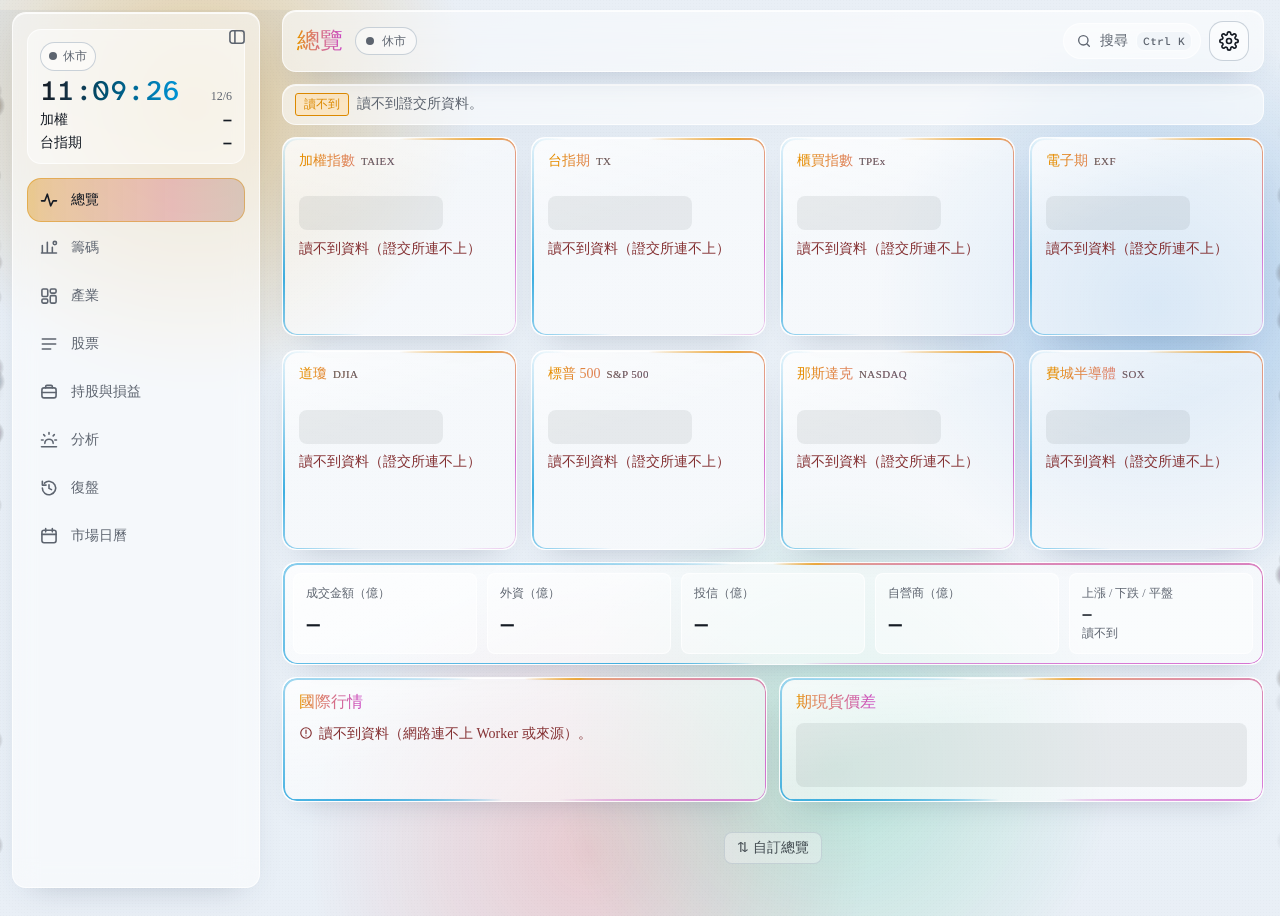
==== index.html @ c8b6bf54 "iPad portrait: section tabs fixed at the bottom at any width (also with the sidebar hidden) Co-Autho" ====
<!doctype html>
<html lang="zh-Hant">
<head>
  <meta charset="utf-8">
  <meta name="viewport" content="width=device-width, initial-scale=1, viewport-fit=cover">
  <meta name="color-scheme" content="dark light">
  <meta name="theme-color" content="#0b0f1a">
  <meta name="apple-mobile-web-app-capable" content="yes">
  <meta name="mobile-web-app-capable" content="yes">
  <meta name="apple-mobile-web-app-title" content="TWstock">
  <meta name="apple-mobile-web-app-status-bar-style" content="default">
  <link rel="manifest" href="./manifest.webmanifest">
  <link rel="apple-touch-icon" href="./assets/apple-touch-icon.png">
  <link rel="icon" type="image/png" href="./assets/icon-192.png">
  <script>
    /* light / dark: the saved choice (or the device setting) is applied before anything paints, so nothing flashes */
    (function () {
      var r = document.documentElement, m = null;
      try { m = localStorage.getItem("twstock-theme"); } catch (e) {}
      if (m !== "light" && m !== "dark") m = null;
      var q = matchMedia("(prefers-color-scheme: light)");
      function eff() { return m || (q.matches ? "light" : "dark"); }
      r.dataset.theme = eff(); r.classList.add("js");
      /* the browser chrome (iPad / iPhone status bar text, address bar) follows this colour: dark text on the light theme, white on the dark one */
      function bar() { var t = document.querySelector('meta[name="theme-color"]'); if (t) t.setAttribute("content", r.dataset.theme === "light" ? "#f1f4fa" : "#0b0f1a"); }
      bar(); new MutationObserver(bar).observe(r, { attributes: true, attributeFilter: ["data-theme"] });
      window.__twTheme = {
        get mode() { return m || "system"; },
        set: function (x) {
          m = x === "light" || x === "dark" ? x : null;
          try { m ? localStorage.setItem("twstock-theme", m) : localStorage.removeItem("twstock-theme"); } catch (e) {}
          r.dataset.theme = eff();
        },
      };
      if (q.addEventListener) q.addEventListener("change", function () { if (!m) r.dataset.theme = eff(); });
    })();
  </script>
  <title>TWstock 台股研究</title>
  <meta name="description" content="台股研究：證交所公開資料的大盤與個股行情、自選股、K 線與指標、新聞與分析團隊。">
  <link rel="preconnect" href="https://fonts.googleapis.com">
  <link rel="preconnect" href="https://fonts.gstatic.com" crossorigin>
  <link href="https://fonts.googleapis.com/css2?family=Atkinson+Hyperlegible+Mono:wght@400;500&display=swap" rel="stylesheet">
  <!-- the same fonts as EZexams (self-hosted there, same site): Source Serif 4 for English, LXGW WenKai TC (霞鶩文楷) for Chinese -->
  <link rel="stylesheet" href="https://si70531.github.io/EZexams/assets/fonts/fonts.css">
  <link rel="stylesheet" href="./assets/app.css?v=503f04e0a8">
</head>
<body>
<script src="./assets/twset.js?v=503f04e0a8"></script>
<script src="./assets/twintro.js?v=503f04e0a8"></script>
<div class="aurora" aria-hidden="true"><i class="a1"></i><i class="a2"></i><i class="a3"></i><i class="a4"></i></div>

<!-- the page -->
<div class="app" id="app">
  <header>
    <h1>TWstock 台股研究</h1>
  </header>
  <main class="dashmain">
    <section class="dash" id="dash" aria-label="大盤儀表板">
      <div class="dash-note"><b>載入中</b>正在讀取證交所公開資料…</div>
      <div class="dtabs" role="tablist" aria-label="儀表板分頁">
        <i class="pill"></i>
        <button type="button" role="tab" data-p="dpOverview" aria-selected="true">總覽</button>
        <button type="button" role="tab" data-p="dpChip" aria-selected="false">籌碼</button>
        <button type="button" role="tab" data-p="dpInd" aria-selected="false">產業</button>
        <button type="button" role="tab" data-p="dpList" aria-selected="false">股票</button>
        <button type="button" role="tab" data-p="dpHold" aria-selected="false">持股與損益</button>
        <button type="button" role="tab" data-p="dpPre" aria-selected="false">分析</button>
        <button type="button" role="tab" data-p="dpRev" aria-selected="false">復盤</button>
        <button type="button" role="tab" data-p="dpCal" aria-selected="false">市場日曆</button>
        <button type="button" role="tab" data-p="dpStock" aria-selected="false" hidden data-under="dpList">個股分析</button>
      </div>
      <div class="dpanels">
        <div class="dpanel" id="dpOverview" role="tabpanel"></div>
        <div class="dpanel" id="dpPre" role="tabpanel"></div>
        <div class="dpanel" id="dpList" role="tabpanel"></div>
        <div class="dpanel" id="dpHold" role="tabpanel"></div>
        <div class="dpanel" id="dpCal" role="tabpanel"></div>
        <div class="dpanel" id="dpChip" role="tabpanel"></div>
        <div class="dpanel" id="dpInd" role="tabpanel"></div>
        <div class="dpanel" id="dpRev" role="tabpanel"></div>
        <div class="dpanel" id="dpWatch" role="tabpanel"></div>
        <div class="dpanel" id="dpStock" role="tabpanel"></div>
      </div>
    </section>
  </main>
</div>

<script src="./assets/app.js?v=503f04e0a8"></script>
</body>
</html>
---- assets/app.css ----
:root{color-scheme:dark;--r-sm: 8px;--r-md: 14px;--r-pill: 999px;--r-mark: 3px;--sh-1: 0 14px 32px -18px rgb(0 0 0 / .55);--sh-2: 0 28px 64px -22px rgb(0 0 0 / .65);--space-3xs: 2px;--space-2xs: 4px;--space-xs: 8px;--space-sm: 12px;--space-md: 16px;--space-lg: 24px;--space-xl: 40px;--space-2xl: 64px;--space-3xl: 96px;--space-4xl: 144px;--text-2xs: .6875rem;--text-xs: .75rem;--text-sm: .875rem;--text-md: 1rem;--text-lg: 1.1875rem;--text-xl: 1.4375rem;--text-2xl: 1.75rem;--text-3xl: 1.75rem;--text-display-s: 1.44rem;--text-display: 1.728rem;--text-section: 1.2rem;--text-title: 1rem;--text-lead: 1rem;--ease-out: cubic-bezier(.16, 1, .3, 1);--ease-in: cubic-bezier(.7, 0, .84, 0);--ease-in-out: cubic-bezier(.65, 0, .35, 1);--dur-micro: .12s;--dur-short: .22s;--dur-long: .42s;--color-error: oklch(72% .15 27);--color-success: oklch(76% .13 150);--container: 1320px;--gutter: 24px;--gap-columns: 32px;--section-gap-s: 120px;--section-gap: 144px;--section-gap-l: 176px;--z-base: 1;--z-raised: 10;--z-dropdown: 100;--z-sticky: 200;--z-sticky-nav: 300;--z-modal: 400;--z-toast: 500;--z-tooltip: 600;--color-paper: oklch(17% .008 250);--color-paper-2: oklch(21% .009 250);--color-paper-3: oklch(13.5% .007 250);--color-ink: oklch(95% .005 250);--color-ink-2: oklch(83% .008 250);--color-muted: oklch(71% .01 250);--color-rule: oklch(31% .01 250);--color-rule-2: oklch(42% .012 250);--color-accent: oklch(82% .15 80);--color-accent-ink: oklch(18% .04 75);--color-accent-soft: oklch(29% .05 80);--color-focus: oklch(82% .15 80);--color-field: oklch(58% .012 250);--color-up: oklch(72% .17 25);--color-down: oklch(76% .15 150);--color-cool: oklch(77% .12 245);--color-cool-soft: oklch(29% .05 245);--color-ok: oklch(76% .15 150);--color-ok-soft: oklch(24.5% .03 150);--color-bad: oklch(70% .17 25);--color-bad-soft: oklch(24.5% .035 25);--font-display: "Host Grotesk", "Noto Sans TC", "PingFang TC", "Microsoft JhengHei", ui-sans-serif, system-ui, sans-serif;--font-body: var(--font-display);--font-outlier: "Atkinson Hyperlegible Mono", "Noto Sans TC", "PingFang TC", "Microsoft JhengHei", ui-monospace, monospace;--radius-card: var(--r-md);--radius-pill: var(--r-sm);--rule-hair: 1px;--shadow-card: none;--tracking-display: -.03em;--display-weight: 500}*,*:before,*:after{box-sizing:border-box}html,body{overflow-x:clip}html{scrollbar-color:var(--color-muted) var(--color-paper);scroll-padding-top:var(--space-3xl)}body{margin:0;background:var(--color-paper);color:var(--color-ink);font-family:var(--font-body);font-size:var(--text-md);line-height:1.55;-webkit-font-smoothing:antialiased;caret-color:var(--color-accent)}::selection{background:color-mix(in oklab,var(--color-accent) 25%,transparent)}:focus-visible{outline:2px solid var(--color-focus);outline-offset:2px}a{color:inherit;text-decoration-thickness:1px;text-underline-offset:.16em}h1,h2,h3{margin:0;font-family:var(--font-display);font-weight:var(--display-weight, 700);font-synthesis:none;letter-spacing:var(--tracking-display);line-height:1.05;overflow-wrap:break-word;min-width:0;text-wrap:balance}h1{max-width:20ch;font-size:var(--text-display)}h2{max-width:30ch;font-size:var(--text-section)}h3{max-width:40ch;font-size:var(--text-title);line-height:1.2}.lead{font-size:var(--text-lead);line-height:1.45;max-width:52ch}p{margin:0;text-wrap:pretty}p:not([class]){max-width:65ch}img,video{max-width:100%;height:auto;display:block}svg{display:block}[hidden]{display:none!important}button,input,select,textarea{font:inherit}.num,.figure,td.num{font-variant-numeric:tabular-nums}[data-slot]{position:relative;overflow:hidden;background:linear-gradient(160deg,var(--color-paper-2, var(--color-paper)),var(--color-paper-3, var(--color-paper)))}[data-slot]>img{position:absolute;inset:0;width:100%;height:100%;object-fit:cover;z-index:1}[data-slot]:has(>img)>:not(img):not([data-keep]){display:none!important}@media (max-width: 60rem){:root{--gutter: 24px;--section-gap-s: 80px;--section-gap: 96px;--section-gap-l: 120px}}@media (max-width: 40rem){:root{--gutter: 16px;--section-gap-s: 56px;--section-gap: 72px;--section-gap-l: 96px;--gap-columns: 16px}}[data-slot]:has(>img){isolation:isolate;background:var(--color-ink);outline:1px solid color-mix(in oklab,var(--color-ink) 8%,transparent);outline-offset:-1px}[data-slot]>img{z-index:0;filter:grayscale(1) contrast(1.08);mix-blend-mode:multiply}[data-slot]:has(>img):before{content:"";position:absolute;inset:0;z-index:1;background:var(--color-paper-3);mix-blend-mode:lighten;pointer-events:none}:root{--c0: var(--color-paper);--c1: var(--color-paper-2);--c2: var(--color-rule);--c3: var(--color-rule-2);--c4: var(--color-cool);--c5: var(--color-ink);--err: var(--color-bad);--hi: var(--color-ink);--mono: var(--font-outlier);--glow: 255,255,255;--wash: 255,255,255;--flashc: 255,255,255;--sh: 0}:root{--layout-max: 1320px;--rail: 208px;--ctl: 40px;--ctl-sm: 32px;--measure-ink: var(--color-ink)}html,body{height:100%}body{background:var(--color-paper);font-size:var(--text-md)}button,input,select{color:inherit}button{cursor:pointer}.small{color:var(--color-muted);font-size:var(--text-sm)}.warn{color:var(--color-bad)}.up{color:var(--color-up)}.down{color:var(--color-down)}.num,.big,.stat b,.kv b,.cread,.pct,.ttbl td,.mktab .num{font-family:var(--font-outlier);font-variant-numeric:tabular-nums slashed-zero}.btn,.tt button.tb{display:inline-flex;align-items:center;justify-content:center;gap:var(--space-xs);min-height:var(--ctl);padding:0 var(--space-md);border:var(--rule-hair) solid var(--color-rule-2);border-radius:var(--radius-pill);background:var(--color-paper-2);color:var(--color-ink);font-weight:500;line-height:1;transition:background-color var(--dur-short) var(--ease-out),border-color var(--dur-short) var(--ease-out)}.btn:hover,.tt button.tb.ghost:hover{background:var(--color-rule)}.tt button.tb{background:var(--color-accent);border-color:var(--color-accent);color:var(--color-accent-ink)}.tt button.tb:hover{background:color-mix(in oklab,var(--color-accent) 88%,var(--color-ink));border-color:transparent}.tt button.tb.ghost{background:var(--color-paper-2);border-color:var(--color-rule-2);color:var(--color-ink)}.tt button.tb.sm{min-height:var(--ctl-sm);padding:0 var(--space-sm);font-size:var(--text-sm)}.tt button.tb:active,.btn:active{background-color:var(--color-rule)}.tt button.tb:disabled,.btn:disabled{background:var(--color-paper-3);border-color:var(--color-rule);color:var(--color-muted);cursor:not-allowed}.tt input,.tt select,.in,.cell input{width:100%;min-width:0;min-height:var(--ctl);padding:0 var(--space-sm);border:var(--rule-hair) solid var(--color-field);border-radius:var(--radius-pill);background:var(--color-paper-3);color:var(--color-ink);font-size:var(--text-md);transition:border-color var(--dur-micro) var(--ease-out)}.tt input,.tt select{font-family:var(--font-outlier);font-size:var(--text-sm);font-variant-numeric:tabular-nums slashed-zero}.tt input::placeholder,.in::placeholder{color:var(--color-muted)}.tt input:hover,.tt select:hover,.in:hover{border-color:var(--color-ink-2)}.tt input:disabled,.tt select:disabled{color:var(--color-muted);background:var(--color-paper);border-color:var(--color-rule);cursor:not-allowed}.tt select option{background:var(--color-paper-2);color:var(--color-ink)}select.grp{width:auto;min-height:var(--ctl-sm);font-size:var(--text-xs);padding:0 var(--space-xs);margin:var(--space-3xs) 0 var(--space-xs)}.chip{flex:none;min-height:var(--ctl-sm);padding:0 var(--space-sm);border:var(--rule-hair) solid var(--color-rule-2);border-radius:var(--r-mark);background:var(--color-paper-2);color:var(--color-ink-2);font-size:var(--text-sm);font-weight:500;transition:background-color var(--dur-short) var(--ease-out),color var(--dur-short) var(--ease-out)}.chip:hover{background:var(--color-rule);color:var(--color-ink)}.chip[aria-pressed=true]{background:var(--color-cool-soft);border-color:var(--color-cool);color:var(--color-cool)}.tag{display:inline-block;padding:1px var(--space-xs);border:var(--rule-hair) solid var(--color-rule-2);border-radius:var(--r-mark);background:var(--color-paper-3);color:var(--color-ink-2);font-size:var(--text-xs);font-weight:500}.tt .chips{display:flex;flex-wrap:wrap;gap:var(--space-xs)}.msg{min-height:1.4em;margin:var(--space-xs) 0 0;font-size:var(--text-sm);color:var(--color-muted)}.msg.err{color:var(--color-bad)}.empty{margin:0;padding:var(--space-lg) var(--space-xs);color:var(--color-muted);font-size:var(--text-sm);text-align:center}.hint{margin-top:var(--space-xs);line-height:1.5;color:var(--color-muted);font-size:var(--text-sm)}.app header{position:sticky;top:0;z-index:var(--z-sticky);display:flex;align-items:center;justify-content:space-between;gap:var(--space-sm);flex-wrap:wrap;padding:var(--space-sm) max(var(--gutter),calc((100% - var(--layout-max)) / 2));border-bottom:var(--rule-hair) solid var(--color-rule);background:var(--color-paper)}.app header h1{display:flex;align-items:center;gap:var(--space-sm);margin:0;max-width:none;font-size:var(--text-md);letter-spacing:0;font-weight:500}.app header h1:before{content:"TW";display:grid;place-items:center;width:32px;height:32px;border-radius:var(--radius-pill);background:var(--color-accent);color:var(--color-accent-ink);font:500 var(--text-xs)/1 var(--font-outlier)}.app .row{display:flex;gap:var(--space-xs);align-items:center;flex-wrap:wrap}.app main{display:block;padding:var(--space-md) var(--gutter) var(--space-xl)}.dash{width:min(var(--layout-max),100%);margin:0 auto;display:grid;gap:var(--space-sm);text-align:left}.dash-note{display:flex;align-items:center;gap:var(--space-xs);padding:var(--space-xs) var(--space-sm);border:var(--rule-hair) solid var(--color-rule);border-radius:var(--radius-pill);background:var(--color-paper-3);color:var(--color-muted);font-size:var(--text-sm)}.dash-note b{padding:1px var(--space-xs);border:var(--rule-hair) solid var(--color-accent);border-radius:var(--r-mark);background:var(--color-accent-soft);color:var(--color-accent);font-weight:500;font-size:var(--text-xs)}.dtabs{position:relative;display:flex;align-items:center;gap:var(--space-3xs);width:100%;padding:0 0 var(--space-xs);overflow-x:auto;scrollbar-width:none;border-bottom:var(--rule-hair) solid var(--color-rule)}.dtabs::-webkit-scrollbar{display:none}.dtabs .pill{display:none}.dtabs button{flex:none;min-height:var(--ctl-sm);padding:0 var(--space-sm);border:var(--rule-hair) solid transparent;border-radius:var(--radius-pill);background:none;color:var(--color-ink-2);font-size:var(--text-sm);font-weight:500;text-align:left;transition:background-color var(--dur-short) var(--ease-out),color var(--dur-short) var(--ease-out)}.dtabs button:hover{background:var(--color-paper-2);color:var(--color-ink)}.dtabs button[aria-selected=true]{background:var(--color-paper-2);border-color:var(--color-rule-2);color:var(--color-ink)}.dtabs button[aria-selected=true]:after{content:""}.dpanels{position:relative;min-width:0}.dpanel{display:none;gap:var(--space-sm)}.dpanel.on{display:grid}.tt{display:grid;gap:var(--space-sm);min-width:0}.dcard,.news{position:relative;min-width:0;padding:var(--space-md);overflow:hidden;border:var(--rule-hair) solid var(--color-rule);border-radius:var(--radius-card);background:var(--color-paper-2);color:var(--color-ink);box-shadow:none}.dcard h3,.news h3{margin:0 0 var(--space-2xs);max-width:none;color:var(--color-muted);font-size:var(--text-sm);font-weight:500;letter-spacing:0;line-height:1.3}.dcard .big{margin:var(--space-2xs) 0 0;font-size:var(--text-xl);font-weight:400;line-height:1.1;letter-spacing:-.02em;color:var(--color-ink)}.dcard .sub,.sub{color:var(--color-muted);font-size:var(--text-sm)}.kv{display:grid;grid-template-columns:1fr auto;gap:var(--space-xs) var(--space-sm);margin-top:var(--space-sm);font-size:var(--text-sm)}.kv span{color:var(--color-muted)}.kv b{text-align:right;font-weight:400}.fgrid{display:grid;grid-template-columns:repeat(auto-fit,minmax(160px,1fr));gap:var(--space-sm)}.fgrid label{display:grid;gap:var(--space-2xs);min-width:0;color:var(--color-muted);font-size:var(--text-sm)}.vbar{display:block;height:6px;margin-top:var(--space-xs);border-radius:var(--r-mark);background:var(--color-paper-3);overflow:hidden}.vbar i{display:block;height:100%;width:0;border-radius:var(--r-mark);background:var(--color-cool)}.rngbar{position:relative;height:4px;border-radius:var(--r-mark);background:var(--color-rule-2)}.rng{margin-top:var(--space-sm)}.rngdot{position:absolute;top:50%;width:8px;height:8px;margin:calc(var(--space-2xs) * -1) 0 0 calc(var(--space-2xs) * -1);border-radius:50%;background:var(--color-accent)}.ttbl,.mktab{width:100%;border-collapse:collapse;font-size:var(--text-sm);background:none;border:0}.ttbl th,.ttbl td{padding:var(--space-xs) var(--space-sm);border:0;border-bottom:var(--rule-hair) solid var(--color-rule);text-align:right;white-space:nowrap;background:none}.ttbl th{color:var(--color-muted);font-size:var(--text-xs);font-weight:500;letter-spacing:0;text-transform:none}.ttbl .l,.ttbl td.l,.ttbl th.l{text-align:left;font-family:var(--font-body)}.ttbl th.sort{cursor:pointer;user-select:none}.ttbl th.sort:hover{color:var(--color-ink)}.ttbl td.empty{padding:var(--space-lg) var(--space-sm);text-align:center;font-family:var(--font-body)}.ttbl tbody tr:hover{background:var(--color-paper-3)}.ttbl tbody tr:last-child td{border-bottom:0}td.best{color:var(--color-accent)}.mktab td{padding:var(--space-xs) var(--space-2xs);border-top:var(--rule-hair) solid var(--color-rule);vertical-align:middle}.mktab tr:first-child td{border-top:0}.mktab .num{text-align:right;white-space:nowrap}.mktab small{color:var(--color-muted);font-size:var(--text-xs)}.dcard svg{display:block;width:100%;height:auto;margin-top:var(--space-xs);overflow:visible}.dcard svg text,.cbox svg text{fill:var(--color-muted);font-family:var(--font-outlier);font-size:11px}.dcard .gridl,.cbox .gridl{stroke:var(--color-rule);stroke-width:1}.dcard .ln{fill:none;stroke:var(--color-cool);stroke-width:2;stroke-linecap:round;stroke-linejoin:round}.dcard .area{fill:url(#dg-area)}.dcard .bar{fill:var(--color-cool);transform-box:fill-box;transform-origin:50% 100%}.dcard .bar.neg{fill:var(--color-rule-2)}.spark,.dcard svg.spark{position:absolute;right:var(--space-md);top:var(--space-md);width:76px;height:28px;margin:0;overflow:visible}.spark path,.dcard svg.spark{fill:none;stroke:var(--color-cool);stroke-width:1.6;stroke-linecap:round;stroke-linejoin:round}.tk-up{stroke:var(--color-up);fill:var(--color-up)}.tk-down{stroke:var(--color-down);fill:var(--color-down)}.cread{min-height:20px;margin:var(--space-xs) 0 0;color:var(--color-muted);font-size:var(--text-sm)}.cbox{overflow-x:auto}.cbox svg{display:block;width:100%;height:auto;min-width:320px;overflow:visible}.draw{transform-box:fill-box;transform-origin:0 50%}.ik{fill:none;stroke:var(--color-accent);stroke-width:1.6}.id{fill:none;stroke:var(--color-ink-2);stroke-width:1.6}.bb{fill:none;stroke:var(--color-muted);stroke-width:1.2;stroke-dasharray:3 3}.tl{stroke:var(--color-accent);stroke-width:1.6}.rp{fill:none;stroke:var(--color-ink);stroke-width:2;stroke-linejoin:round}.rp.draw{transform-box:fill-box;transform-origin:0 50%}.stats{display:grid;grid-template-columns:1fr 1fr;gap:var(--space-sm);padding-top:var(--space-sm);border-top:var(--rule-hair) solid var(--color-rule)}.stat span{display:block;color:var(--color-muted);font-size:var(--text-xs)}.stat b{font-size:var(--text-md);font-weight:400}.news h3{margin:var(--space-xs) 0 var(--space-2xs);color:var(--color-ink);font-size:var(--text-md);font-weight:500;line-height:1.5}.news .sub{font-size:var(--text-sm)}.tl:not(line){position:relative;display:grid;gap:var(--space-sm);padding-left:32px;max-width:760px}.apppill{position:fixed;left:var(--space-xs);right:var(--space-xs);bottom:calc(var(--space-xs) + env(safe-area-inset-bottom,0px));z-index:var(--z-sticky-nav);display:flex;gap:var(--space-3xs);padding:var(--space-2xs);overflow-x:auto;scrollbar-width:none;border:var(--rule-hair) solid var(--color-rule-2);border-radius:var(--radius-card);background:var(--color-paper-2)}.apppill::-webkit-scrollbar{display:none}.apppill .ap-item{position:relative;z-index:1;display:flex;flex-direction:column;align-items:center;justify-content:center;gap:var(--space-3xs);flex:none;min-width:58px;height:48px;padding:0 var(--space-xs);border:0;border-radius:var(--radius-pill);background:none;color:var(--color-muted);font-size:var(--text-xs);font-weight:500;transition:color var(--dur-short) var(--ease-out)}.apppill .ap-item svg{width:20px;height:20px;fill:none;stroke:currentColor;stroke-width:2;stroke-linecap:round;stroke-linejoin:round}.apppill .ap-item[aria-current=true]{color:var(--color-ink)}.apppill .ap-hl{position:absolute;top:var(--space-2xs);bottom:var(--space-2xs);left:0;width:0;border-radius:var(--radius-pill);background:var(--color-cool-soft);pointer-events:none;transition:transform var(--dur-short) var(--ease-out)}@media (max-width: 720px){.app .dtabs{display:none}.app main{padding:var(--space-sm) var(--space-sm) 112px}.dcard svg.spark{display:none}.dcard .big{font-size:var(--text-lg)}}@media (min-width: 721px){.apppill{display:none}}.in{min-height:44px}.in:focus-visible{outline:2px solid var(--color-focus);outline-offset:2px}.mempty{margin:0;padding:var(--space-lg) var(--space-xs);color:var(--color-muted);font-size:var(--text-sm);text-align:center}.clab{margin-left:var(--space-2xs);color:var(--color-muted);font-size:var(--text-xs)}.dash-note b.live{border-color:var(--color-ok);background:var(--color-ok-soft);color:var(--color-ok)}.ixgrid{display:grid;gap:var(--space-sm);grid-template-columns:repeat(4,minmax(0,1fr))}.ixcard h3{display:flex;justify-content:space-between;gap:var(--space-xs);align-items:baseline}.ixsrc{color:var(--color-muted);font-size:var(--text-xs);font-weight:400;white-space:nowrap}.ixcard .big{font-size:var(--text-2xl)}.ixhl{min-height:1.3em;margin-top:var(--space-3xs)}.ixcard svg.spark{right:var(--space-md);bottom:var(--space-md);top:auto;width:96px;height:32px}.mstrip{display:grid;grid-template-columns:repeat(5,minmax(0,1fr));gap:var(--space-xs) var(--space-md)}.mcell{display:grid;gap:var(--space-3xs);min-width:0}.mcell span{color:var(--color-muted);font-size:var(--text-xs)}.mcell b{font-family:var(--font-outlier);font-size:var(--text-lg);font-weight:400;font-variant-numeric:tabular-nums slashed-zero}.mcell em{font-style:normal}.mcell i{color:var(--color-muted);font-size:var(--text-xs);font-style:normal}.mbar{display:flex;flex-wrap:wrap;align-items:center;gap:var(--space-sm);margin-bottom:var(--space-xs)}.msearch,.ssearch{flex:1 1 220px;min-width:0;min-height:var(--ctl);padding:0 var(--space-sm);border:var(--rule-hair) solid var(--color-field);border-radius:var(--radius-pill);background:var(--color-paper-3);color:var(--color-ink);font-size:var(--text-md);transition:border-color var(--dur-micro) var(--ease-out)}.msearch::placeholder,.ssearch::placeholder{color:var(--color-muted)}.msearch:hover,.ssearch:hover{border-color:var(--color-ink-2)}.mcount{margin-left:auto;white-space:nowrap}.mwrap{overflow-x:auto}table.mtbl{width:100%;border-collapse:collapse;font-size:var(--text-md)}.mtbl th,.mtbl td{padding:var(--space-xs) var(--space-sm);border:0;border-bottom:var(--rule-hair) solid var(--color-rule);background:none;text-align:right;white-space:nowrap}.mtbl th{background:var(--color-paper-2);color:var(--color-muted);font-size:var(--text-xs);font-weight:500}.mtbl .l{text-align:left}.mtbl th.sort{cursor:pointer;user-select:none}.mtbl th.sort:hover{color:var(--color-ink)}.mtbl th.sort i{display:inline-block;width:.9em;font-style:normal}.mtbl th.sort[data-dir=desc] i:after{content:"\25bc";font-size:var(--text-2xs)}.mtbl th.sort[data-dir=asc] i:after{content:"\25b2";font-size:var(--text-2xs)}.mtbl th.sort[data-dir=desc],.mtbl th.sort[data-dir=asc]{color:var(--color-ink)}.mtbl tbody tr{cursor:pointer;transition:background-color var(--dur-short) var(--ease-out)}.mtbl tbody tr:hover{background:var(--color-paper-3)}.mtbl tbody tr:focus-visible{background:var(--color-paper-3);outline:2px solid var(--color-focus);outline-offset:-2px}.mtbl td{font-family:var(--font-outlier);font-variant-numeric:tabular-nums slashed-zero}.mtbl td.l{font-family:var(--font-body)}.mtbl .nm b{display:block;font-weight:500}.mtbl .nm span{color:var(--color-muted);font-size:var(--text-xs)}.mtbl .vol{color:var(--color-muted)}.mtbl td:last-child,.mtbl th:last-child{width:44px;padding-left:0;padding-right:var(--space-3xs)}.pxpill{display:inline-block;min-width:92px;padding:var(--space-2xs) var(--space-xs);border:var(--rule-hair) solid var(--color-rule-2);border-radius:var(--r-mark);background:var(--color-paper-3);color:var(--color-ink);text-align:right}.pxpill.up{background:var(--color-bad-soft);border-color:var(--color-up);color:var(--color-up)}.pxpill.down{background:var(--color-ok-soft);border-color:var(--color-down);color:var(--color-down)}.mmore{display:block;justify-self:center;min-height:var(--ctl);margin:var(--space-sm) auto var(--space-2xs);padding:0 var(--space-lg);border:var(--rule-hair) solid var(--color-rule-2);border-radius:var(--radius-pill);background:var(--color-paper-2);color:var(--color-ink);font-weight:500;transition:background-color var(--dur-short) var(--ease-out)}.mmore:hover{background:var(--color-rule)}.mmore[hidden]{display:none}.wgrid{display:grid;gap:var(--space-sm);grid-template-columns:repeat(auto-fill,minmax(220px,1fr))}.wcard[data-code]{cursor:pointer;transition:border-color var(--dur-short) var(--ease-out)}.wcard[data-code]:hover{border-color:var(--color-rule-2)}.wcard h3{display:flex;justify-content:space-between;align-items:center;gap:var(--space-2xs)}.wcard .big{font-size:var(--text-2xl)}.shead{position:relative;z-index:4;display:grid;grid-template-columns:minmax(0,1.1fr) minmax(0,1fr);gap:var(--space-xs) var(--space-lg);align-items:center;overflow:visible}.sfind{grid-column:1 / -1;position:relative;display:flex}.ssug{position:absolute;left:0;right:0;top:48px;z-index:6;padding:var(--space-2xs);border:var(--rule-hair) solid var(--color-rule-2);border-radius:var(--radius-card);background:var(--color-paper-3)}.ssug[hidden]{display:none}.ssug button{display:grid;grid-template-columns:1fr auto auto;gap:var(--space-sm);align-items:center;width:100%;min-height:var(--ctl);padding:0 var(--space-sm);border:0;border-radius:var(--radius-pill);background:none;color:var(--color-ink);text-align:left}.ssug button:hover{background:var(--color-paper-2)}.ssug span{color:var(--color-muted);font-size:var(--text-sm)}.ssug em{font-family:var(--font-outlier);font-style:normal;font-variant-numeric:tabular-nums slashed-zero}.stitle{display:flex;align-items:center;gap:var(--space-2xs)}.stitle h2{max-width:none;margin:0;font-size:var(--text-2xl)}.stitle h2 span{margin-left:var(--space-2xs);font:inherit}.spx{display:flex;flex-wrap:wrap;align-items:baseline;gap:var(--space-2xs) var(--space-sm)}.spx .big{font-size:var(--text-3xl);line-height:1.1}.schg{font-family:var(--font-outlier);font-size:var(--text-lg)}.sohlc{grid-column:2;grid-row:2 / span 2;display:grid;grid-template-columns:repeat(5,minmax(0,1fr));gap:var(--space-xs)}.sohlc div{display:grid;gap:var(--space-3xs);min-width:0;padding:var(--space-xs) var(--space-sm);border:var(--rule-hair) solid var(--color-rule);border-radius:var(--radius-pill);background:var(--color-paper-3)}.sohlc span{color:var(--color-muted);font-size:var(--text-xs)}.sohlc b{overflow:hidden;text-overflow:ellipsis;font-family:var(--font-outlier);font-size:var(--text-sm);font-weight:400;font-variant-numeric:tabular-nums slashed-zero}.schart .chips{margin-bottom:var(--space-xs)}.kchart{display:block;width:100%;height:auto;min-width:320px;overflow:visible;touch-action:pan-y}.kchart text{fill:var(--color-muted);font-family:var(--font-outlier);font-size:11px}.kchart .plabel{font-size:10.5px}.kchart .gridl{stroke:var(--color-rule);stroke-width:1}.kchart .wick{stroke-width:1.2}.kchart .volbar{opacity:.7;stroke:none}.kchart .ma5,.kchart .ma20,.kchart .ma60,.kchart .ik,.kchart .id,.kchart .bb{fill:none;stroke-width:1.6;stroke-linejoin:round}.kchart .ma5{stroke:var(--color-ink)}.kchart .ma20{stroke:var(--color-cool)}.kchart .ma60,.kchart .ik{stroke:var(--color-accent)}.kchart .id{stroke:var(--color-ink-2)}.kchart .bb{stroke:var(--color-muted);stroke-dasharray:3 3;stroke-width:1.2}.kchart .cross{stroke:var(--color-ink-2);stroke-width:1;stroke-dasharray:3 3;pointer-events:none}.cread{min-height:1.6em;line-height:1.6}.clegend{margin:var(--space-2xs) 0 0}.clegend[hidden]{display:none}.lg{display:inline-block;width:16px;height:3px;margin:0 var(--space-2xs) 0 var(--space-xs);border-radius:var(--r-mark);vertical-align:middle}.lg.ma5{background:var(--color-ink)}.lg.ma20{background:var(--color-cool)}.lg.ma60{background:var(--color-accent)}.sgrid{display:grid;gap:var(--space-sm);grid-template-columns:repeat(3,minmax(0,1fr));align-items:start}.snap{display:flex;justify-content:space-between;gap:var(--space-sm);padding:var(--space-xs) 0;border-top:var(--rule-hair) solid var(--color-rule);font-size:var(--text-sm)}.snap:first-child{border-top:0}.snap span{flex:none;color:var(--color-muted)}.snap b{font-family:var(--font-outlier);font-weight:400;text-align:right;font-variant-numeric:tabular-nums slashed-zero}.newslist{display:grid}.nrow{display:grid;grid-template-columns:auto 1fr;gap:var(--space-3xs) var(--space-xs);padding:var(--space-xs) 0;border-top:var(--rule-hair) solid var(--color-rule);color:var(--color-ink);font-size:var(--text-sm);line-height:1.5;text-decoration:none}.nrow:first-child{border-top:0}a.nrow:hover .ntext{text-decoration:underline;text-decoration-color:var(--color-rule-2)}.nrow .ntext{grid-column:2}.nrow:not(:has(.ntag)) .ntext{grid-column:1 / -1}.nrow i{grid-column:1 / -1;color:var(--color-muted);font-size:var(--text-xs);font-style:normal}.ntag{align-self:start;padding:1px var(--space-xs);border:var(--rule-hair) solid var(--color-accent);border-radius:var(--r-mark);background:var(--color-accent-soft);color:var(--color-accent);font-size:var(--text-xs);white-space:nowrap}.aihead{display:flex;flex-wrap:wrap;justify-content:space-between;align-items:center;gap:var(--space-sm) var(--space-md)}.aihead h3{color:var(--color-ink);font-size:var(--text-md)}.aihead p{margin:var(--space-3xs) 0 0}.aigo{flex:none;min-height:44px;padding:0 var(--space-lg);border:var(--rule-hair) solid var(--color-accent);border-radius:var(--radius-pill);background:var(--color-accent);color:var(--color-accent-ink);font-weight:500;transition:background-color var(--dur-short) var(--ease-out)}.aigo:hover{background:color-mix(in oklab,var(--color-accent) 88%,var(--color-ink))}.aigo:active{background:color-mix(in oklab,var(--color-accent) 75%,var(--color-ink))}.aigo:disabled{background:var(--color-paper-3);border-color:var(--color-rule);color:var(--color-muted);cursor:not-allowed}.aimsg{margin:var(--space-xs) 0 0;min-height:1.3em}.aiout{display:grid;gap:var(--space-sm);margin-top:var(--space-xs)}.aiout:empty{display:none}.aiout h4{display:flex;flex-wrap:wrap;align-items:center;gap:var(--space-xs);margin:0 0 var(--space-xs);font-size:var(--text-sm);font-weight:500}.aiout p{margin:0;font-size:var(--text-sm);line-height:1.65}.aiout ul{display:grid;gap:var(--space-xs);margin:0;padding-left:1.15em;font-size:var(--text-sm);line-height:1.6}.aitag{display:inline-block;padding:var(--space-3xs) var(--space-xs);border:var(--rule-hair) solid var(--color-rule-2);border-radius:var(--r-mark);background:var(--color-paper-3);color:var(--color-ink);font-size:var(--text-xs);font-weight:500}.aitag.up{background:var(--color-bad-soft);border-color:var(--color-up);color:var(--color-up)}.aitag.down{background:var(--color-ok-soft);border-color:var(--color-down);color:var(--color-down)}.aisum{display:grid;gap:var(--space-sm);padding:var(--space-md);border:var(--rule-hair) solid var(--color-rule-2);border-radius:var(--radius-card);background:var(--color-paper-3)}.aiverdict{display:flex;align-items:center;gap:var(--space-sm)}.aiverdict .aitag{padding:var(--space-2xs) var(--space-sm);font-size:var(--text-md)}.ailead{font-size:var(--text-lg);font-weight:500;line-height:1.55}.aicols{display:grid;gap:var(--space-sm);grid-template-columns:repeat(2,minmax(0,1fr))}.aiscen{display:grid;gap:var(--space-sm);grid-template-columns:repeat(3,minmax(0,1fr))}.airange{margin-top:var(--space-xs);font-family:var(--font-outlier);font-variant-numeric:tabular-nums slashed-zero}.aikv{display:grid;gap:var(--space-sm);grid-template-columns:repeat(3,minmax(0,1fr));margin-top:var(--space-sm)}.aikv div{display:grid;gap:var(--space-3xs);padding:var(--space-sm);border:var(--rule-hair) solid var(--color-rule);border-radius:var(--radius-pill);background:var(--color-paper-3)}.aikv span{color:var(--color-muted);font-size:var(--text-xs)}.aikv b{font-size:var(--text-sm);font-weight:500;line-height:1.5}.aiteam{display:flex;flex-wrap:wrap;gap:var(--space-sm)}.aiteam>.dcard{flex:1 1 232px;min-width:0}.aiwait{display:flex;gap:var(--space-sm);justify-content:center;padding:var(--space-lg) 0}.aiwait i{width:8px;height:8px;border-radius:50%;background:var(--color-accent);animation:aiwait 1.2s var(--ease-in-out) infinite}.aiwait i:nth-child(2){animation-delay:.12s}.aiwait i:nth-child(3){animation-delay:.24s}.aiwait i:nth-child(4){animation-delay:.36s}.aiwait i:nth-child(5){animation-delay:.48s}@keyframes aiwait{0%,to{transform:translateY(0);opacity:.4}50%{transform:translateY(-8px);opacity:1}}@media (max-width: 1000px){.sgrid{grid-template-columns:repeat(2,minmax(0,1fr))}.sgrid .snews{grid-column:1 / -1}}@media (max-width: 900px){.ixgrid{grid-template-columns:repeat(2,minmax(0,1fr))}.ixcard .big{font-size:var(--text-xl)}}@media (max-width: 860px){.shead{grid-template-columns:1fr}.sohlc{grid-column:1;grid-row:auto}}@media (max-width: 760px){.aicols,.aiscen,.aikv{grid-template-columns:1fr}}@media (max-width: 700px){.mstrip{grid-template-columns:repeat(3,minmax(0,1fr))}}@media (max-width: 640px){.sgrid{grid-template-columns:1fr}}@media (max-width: 560px){.mtbl{font-size:var(--text-sm)}.mtbl th,.mtbl td{padding:var(--space-xs) var(--space-2xs)}.pxpill{min-width:76px}.mtbl td:nth-child(4),.mtbl th:nth-child(4){display:none}}@media (max-width: 520px){.mstrip{grid-template-columns:repeat(2,minmax(0,1fr))}.sohlc{grid-template-columns:repeat(3,minmax(0,1fr))}.spx .big{font-size:var(--text-2xl)}}@keyframes tape{to{transform:translate(-50%)}}@keyframes blink{50%{opacity:0}}@keyframes spin{to{transform:rotate(360deg)}}@keyframes rise{0%{opacity:0;transform:translateY(8px)}to{opacity:1;transform:none}}@keyframes shock{0%{transform:scale(.3);opacity:.9}to{transform:scale(11);opacity:0}}@keyframes flash{0%{opacity:1}to{opacity:0}}@keyframes fade{0%{opacity:0}to{opacity:1}}@keyframes shake{0%,to{transform:none}20%{transform:translate(-8px)}40%{transform:translate(7px)}60%{transform:translate(-4px)}80%{transform:translate(2px)}}@keyframes checkPop{0%{transform:scale(.6);opacity:0}to{transform:none;opacity:1}}@keyframes draw{to{stroke-dashoffset:0}}#dpLab{display:none}#dpLab.on{display:grid;gap:var(--space-sm)}.lmenu{display:grid;gap:var(--space-sm);grid-template-columns:repeat(auto-fill,minmax(230px,1fr))}.lcard{display:grid;gap:var(--space-3xs);text-align:left;color:inherit;font:inherit;cursor:pointer;transition:border-color var(--dur-short) var(--ease-out),background-color var(--dur-short) var(--ease-out)}.lcard b{font-size:var(--text-lg);font-weight:500}.lcard:hover{border-color:var(--color-accent);background:var(--color-paper-3)}.ltop{display:flex;align-items:center;gap:var(--space-sm)}.ltop h2{margin:0;font-size:var(--text-xl);font-weight:500}.lback{display:flex;justify-content:center;padding:var(--space-sm) 0}.lhead{display:flex;flex-wrap:wrap;align-items:flex-start;justify-content:space-between;gap:var(--space-sm)}.lhead>div:first-child{flex:1 1 320px}.lform{display:flex;flex-wrap:wrap;align-items:flex-end;gap:var(--space-xs);margin:var(--space-xs) 0}.lform .in{width:auto;flex:1 1 140px}.lform label{display:grid;gap:var(--space-3xs);flex:1 1 140px;color:var(--color-muted);font-size:var(--text-sm)}.lform label .in{width:100%}.lform .aigo{min-height:var(--ctl)}.lfile{position:relative;flex:none!important}.lprm{display:contents}#dpLab textarea.in{width:100%;min-height:320px;padding:var(--space-sm);border-radius:var(--r-md);font-family:var(--font-outlier);font-size:var(--text-sm);line-height:1.5;resize:vertical}.lgrid2{display:grid;gap:var(--space-sm);grid-template-columns:repeat(2,minmax(0,1fr));align-items:start}@media (max-width: 900px){.lgrid2{grid-template-columns:1fr}}.ltblwrap{overflow-x:auto;margin:var(--space-xs) 0}.ltbl tbody tr{cursor:default}.ltbl td:last-child,.ltbl th:last-child{width:auto;padding-right:var(--space-sm)}.ltbl tfoot td{border-top:var(--rule-hair) solid var(--color-rule-2);font-weight:500}.ltbl .lwhy{white-space:normal;min-width:180px;max-width:360px}.ltbl .lhi{color:var(--color-accent);font-weight:500}.ltbl .lmiss{color:var(--color-muted)}.lcases .in{min-width:80px;text-align:right}.lx{width:28px;height:28px;border:var(--rule-hair) solid var(--color-rule-2);border-radius:50%;background:none;color:var(--color-muted);line-height:1}.lx:hover{color:var(--color-bad);border-color:var(--color-bad)}.lsub{margin:var(--space-md) 0 var(--space-2xs)!important}.lbrow{display:grid;grid-template-columns:minmax(90px,38%) 1fr auto;align-items:center;gap:var(--space-xs);padding:var(--space-3xs) 0;font-size:var(--text-sm)}.lbrow b{font-family:var(--font-outlier);font-weight:500;font-variant-numeric:tabular-nums}.lbar{display:block;height:10px;border-radius:var(--r-mark);background:var(--color-paper-3);overflow:hidden}.lbar i{display:block;height:100%;border-radius:var(--r-mark);background:var(--color-cool);transform-origin:0 50%}.lbar i.cash{background:var(--color-rule-2)}.lbar i.pos{background:var(--color-up)}.lbar i.neg{background:var(--color-down)}.lheat{border-collapse:collapse;width:100%;font-family:var(--font-outlier);font-size:var(--text-sm)}.lheat th,.lheat td{padding:var(--space-3xs) var(--space-2xs);text-align:center;border:1px solid var(--color-rule)}.lheat th{color:var(--color-muted);font-weight:500}.lheat td{background:color-mix(in oklab,var(--color-cool) calc(var(--a, 0) * 55%),transparent)}.lheat td.neg{background:color-mix(in oklab,var(--color-bad) calc(var(--a, 0) * 55%),transparent)}#dpLab svg.lfig{display:block;width:100%;height:auto;overflow:visible}#dpLab svg text{fill:var(--color-muted);font-family:var(--font-outlier);font-size:11px}#dpLab svg .gridl{stroke:var(--color-rule)}#dpLab svg path{fill:none;stroke-width:1.8;stroke-linejoin:round}#dpLab svg .lc,.lg.lc{stroke:var(--color-ink);background:var(--color-ink)}#dpLab svg .lm20,.lg.lm20{stroke:var(--color-accent);background:var(--color-accent)}#dpLab svg .lm60,.lg.lm60{stroke:var(--color-cool);background:var(--color-cool)}#dpLab svg .ltr,.lg.ltr{stroke:var(--color-muted);stroke-dasharray:5 4;background:var(--color-muted)}#dpLab svg .lbase,#dpLab svg .lsplit{stroke:var(--color-rule-2);stroke-dasharray:3 4}.lg{display:inline-block;width:14px;height:2px;margin:0 4px 4px 8px;vertical-align:middle}.lscens{display:grid;gap:var(--space-sm);grid-template-columns:repeat(3,minmax(0,1fr));margin-top:var(--space-sm)}@media (max-width: 900px){.lscens{grid-template-columns:1fr}}.lscen{padding:var(--space-sm);border:var(--rule-hair) solid var(--color-rule-2);border-radius:var(--r-md);border-top:3px solid var(--color-rule-2)}.lscen.bull{border-top-color:var(--color-up)}.lscen.bear{border-top-color:var(--color-down)}.lscen h4{display:flex;justify-content:space-between;gap:var(--space-xs);margin:0 0 var(--space-xs);font-size:var(--text-md);font-weight:500}.lscen h4 span{color:var(--color-muted);font-size:var(--text-sm);font-weight:400}.lscen ul{margin:0 0 var(--space-xs);padding:0;list-style:none}.lscen li{display:flex;justify-content:space-between;gap:var(--space-xs);padding:var(--space-3xs) 0;border-top:var(--rule-hair) solid var(--color-rule);font-size:var(--text-sm)}.lscen li em{flex:none;font-style:normal;color:var(--color-muted)}.lscen li.yes em{color:var(--color-accent)}.lscen p{margin:var(--space-2xs) 0 0;font-size:var(--text-sm)}.lwarn{margin:var(--space-xs) 0;padding:var(--space-xs) var(--space-sm);border-left:3px solid var(--color-bad);background:var(--color-paper-3);font-size:var(--text-sm)}.lwarn p{margin:var(--space-3xs) 0}.lrule{padding:var(--space-xs) 0;border-top:var(--rule-hair) solid var(--color-rule)}.lrule p{margin:var(--space-3xs) 0 0;font-size:var(--text-sm)}.levent{position:relative;padding:var(--space-xs) 36px var(--space-xs) 0;border-top:var(--rule-hair) solid var(--color-rule);font-size:var(--text-sm)}.levent.past{opacity:.8}.levent>div{display:flex;flex-wrap:wrap;align-items:center;gap:var(--space-xs)}.levent p{margin:var(--space-3xs) 0 0}.levent .lx{position:absolute;top:var(--space-xs);right:0}.lfact{display:grid;gap:var(--space-2xs);grid-template-columns:1fr 1fr;margin-top:var(--space-2xs)}.lfact label{display:grid;gap:2px;color:var(--color-muted)}.lcheck{display:flex;align-items:flex-start;gap:var(--space-xs);padding:var(--space-3xs) 0;font-size:var(--text-sm);color:var(--color-ink)!important}.lcheck input{width:18px;height:18px;margin-top:2px;accent-color:var(--color-accent)}.lpchips{flex-wrap:wrap}#dpLab svg .mcp{fill:none;stroke-width:1;opacity:.38}#dpLab svg .mcp.t,.lg.mct{stroke:var(--color-up);background:var(--color-up)}#dpLab svg .mcp.s,.lg.mcs{stroke:var(--color-down);background:var(--color-down)}#dpLab svg .mcp.n,.lg.mcn{stroke:var(--color-rule-2);background:var(--color-rule-2)}#dpLab svg .mcl{stroke-width:1.5;stroke-dasharray:6 5}#dpLab svg .mcl.t{stroke:var(--color-up)}#dpLab svg .mcl.s{stroke:var(--color-down)}#dpLab svg .mctag.t{fill:var(--color-up)}#dpLab svg .mctag.s{fill:var(--color-down)}#dpLab svg text.mctx{fill:#fff;font-size:11px;font-weight:700;text-anchor:middle}#dpLab svg .mcdot{fill:#f5b942}.mcrow{display:grid;grid-template-columns:9em 4.5em 1fr;gap:4px 10px;align-items:center;margin:10px 0}.mcrow b{font-size:1.15em;text-align:right}.mcrow em{grid-column:1 / -1;font-style:normal}.mcverdict{margin-top:14px;padding:12px 14px;border-radius:var(--r-md);background:var(--color-paper-3);display:grid;gap:4px}.mcverdict b{font-size:1.2em}.slab{margin-top:var(--space-sm);border-top:1px solid var(--color-rule);padding-top:var(--space-sm)}.slab>summary{cursor:pointer;font-weight:600;padding:6px 0}.slab #dpLab{margin-top:var(--space-sm)}.dcard.pm{margin-bottom:var(--space-sm)}.pmchance{display:grid;grid-template-columns:repeat(3,1fr);gap:var(--space-xs);margin-top:var(--space-xs)}.pmchance div{display:grid;gap:2px;padding:8px 10px;border-radius:var(--r-sm);background:var(--color-paper-3)}.pmchance b{font-size:1.2em}.pmfac{display:grid;grid-template-columns:repeat(2,minmax(0,1fr));gap:var(--space-xs);margin:var(--space-sm) 0}@media (max-width: 700px){.pmfac{grid-template-columns:1fr}}.pmf{display:grid;grid-template-columns:auto 1fr;gap:2px 8px;align-items:center;padding:8px 10px;border-radius:var(--r-sm);background:var(--color-paper-3)}.pmf .sub{grid-column:1 / -1}.pmmore>summary{cursor:pointer;font-weight:600;padding:6px 0}.aiorder{border:1px solid var(--color-rule-2);border-left:4px solid var(--color-rule-2);border-radius:var(--r-md);padding:14px 16px;margin-bottom:var(--space-sm);background:var(--color-paper-3)}.aiorder.o-up{border-left-color:var(--color-up)}.aiorder.o-down{border-left-color:var(--color-down)}.aiohead{display:flex;align-items:baseline;gap:12px;flex-wrap:wrap}.aiohead b{font-size:1.6em}.aiorder .aikv{display:grid;grid-template-columns:repeat(4,minmax(0,1fr));gap:var(--space-xs)}@media (max-width: 800px){.aiorder .aikv{grid-template-columns:repeat(2,minmax(0,1fr))}}.pmday{font-size:1.05em}.ixcard{cursor:pointer;transition:border-color .2s,transform .2s}.ixcard[aria-expanded=true]{border-color:var(--color-accent, #f5b942)}.ixcard svg.spark path{fill:none;stroke-width:1.6}.ixcard svg.spark.up path{stroke:var(--color-up)}.ixcard svg.spark.down path{stroke:var(--color-down)}.ixcard svg.spark .spbase{stroke:var(--color-rule-2);stroke-dasharray:2 3;stroke-width:1}.ixdetail{margin-top:var(--space-sm)}.ixdhead{display:flex;justify-content:space-between;align-items:flex-start;gap:var(--space-sm);flex-wrap:wrap}.ixdnow{display:flex;align-items:baseline;gap:12px;flex-wrap:wrap}.ixdnow .big{font-size:var(--text-2xl)}.ixdhead .chips{display:flex;gap:6px;align-items:center;flex-wrap:wrap}.ixclose{min-width:36px}.ixdbody{display:grid;grid-template-columns:minmax(0,3fr) minmax(220px,1fr);gap:var(--space-sm);margin-top:var(--space-sm);align-items:start}@media (max-width: 900px){.ixdbody{grid-template-columns:1fr}}.ixdstats{display:grid;grid-template-columns:repeat(2,minmax(0,1fr));gap:var(--space-xs)}.ixfig{display:block;width:100%;height:auto;touch-action:none}.ixfig text{fill:var(--color-muted);font-size:11px}.ixfig .gridl{stroke:var(--color-rule)}.ixfig .ixbase{stroke:var(--color-rule-2);stroke-dasharray:5 5}.ixfig .ixline{fill:none;stroke-width:2}.ixfig.up .ixline{stroke:var(--color-up)}.ixfig.down .ixline{stroke:var(--color-down)}.ixfig.up .ixarea{fill:var(--color-up);fill-opacity:.1}.ixfig.down .ixarea{fill:var(--color-down);fill-opacity:.1}.ixfig .ixvl{stroke:var(--color-ink);stroke-width:1;opacity:.5}.ixfig .ixcur circle{fill:var(--color-ink)}#fx{position:fixed;inset:0;width:100%;height:100%;pointer-events:none;z-index:1200}.intro{position:fixed;inset:0;z-index:1100;overflow:hidden;background:var(--color-paper-3);color:var(--color-ink);font-family:var(--font-outlier)}.intro .grid{position:absolute;inset:0;background-image:linear-gradient(var(--color-rule) 1px,transparent 1px),linear-gradient(90deg,var(--color-rule) 1px,transparent 1px);background-size:44px 44px;opacity:.5}.intro svg.chart{position:absolute;inset:0;width:100%;height:100%}.intro .cd{transform-box:fill-box;transform-origin:50% 100%}.intro .vig{position:absolute;inset:0;background:radial-gradient(closest-side at 50% 50%,color-mix(in oklab,var(--color-paper-3) 90%,transparent),color-mix(in oklab,var(--color-paper-3) 40%,transparent) 70%,transparent)}.intro .center{position:absolute;inset:0;display:grid;place-content:center;justify-items:center;gap:var(--space-md);text-align:center}.intro .mk{display:grid;place-items:center;width:84px;height:84px;border-radius:var(--radius-card);background:var(--color-accent);color:var(--color-accent-ink);font:500 var(--text-2xl) var(--font-outlier)}.intro .ti{min-height:1.2em;font:500 clamp(2rem,9vw,3.75rem) var(--font-outlier);color:var(--color-ink)}.intro .cur{display:inline-block;width:.08em;height:.9em;margin-left:.06em;vertical-align:-.1em;background:var(--color-accent);animation:blink 1s steps(1) infinite}.intro .sub{color:var(--color-muted);font-size:var(--text-sm)}.intro .tape{position:absolute;left:0;right:0;display:flex;align-items:center;height:34px;overflow:hidden;border:solid var(--color-rule);border-width:1px 0;background:var(--color-paper-2);font:400 var(--text-sm) var(--font-outlier);color:var(--color-muted)}.intro .tape.t{top:0}.intro .tape.b{bottom:0}.intro .track{display:flex;gap:32px;white-space:nowrap;padding-left:32px;animation:tape 22s linear infinite}.intro .tape.b .track{animation-direction:reverse}.intro .track b{color:var(--color-ink);font-weight:400}.intro .sk{position:absolute;left:0;right:0;bottom:52px;text-align:center;color:var(--color-muted);font-size:var(--text-xs)}.irisring{position:fixed;left:50%;top:50%;border:2px solid var(--color-accent);border-radius:50%;transform:translate(-50%,-50%);z-index:1101;pointer-events:none}:root{--font-display: "EZapos", "Source Serif 4", "LXGW WenKai TC", "Noto Sans TC", "PingFang TC", "Microsoft JhengHei", serif;--font-body: var(--font-display);--glass: color-mix(in oklch, oklch(22% .012 255) 52%, transparent);--glass-2: color-mix(in oklch, oklch(26% .014 255) 46%, transparent);--glass-strong: color-mix(in oklch, oklch(19% .012 255) 78%, transparent);--glass-line: color-mix(in oklch, white 10%, transparent);--glass-line-2: color-mix(in oklch, white 18%, transparent);--glass-hi: color-mix(in oklch, white 7%, transparent);--glass-shadow: 0 1px 0 color-mix(in oklch, white 6%, transparent) inset, var(--sh-1);--blur: blur(22px) saturate(150%);--bg-0: oklch(13% .012 260);--bg-1: oklch(17% .02 265);--aur-a: oklch(70% .16 75);--aur-u: oklch(62% .2 25);--aur-d: oklch(68% .17 155);--aur-c: oklch(62% .14 250);--aur-o: .34;--radius-card: var(--r-md);--radius-pill: var(--r-sm);--side: 248px}:root[data-theme=light]{color-scheme:light;--color-paper: oklch(97% .006 250);--color-paper-2: oklch(99% .004 250);--color-paper-3: oklch(94% .008 250);--color-ink: oklch(22% .02 260);--color-ink-2: oklch(34% .02 260);--color-muted: oklch(50% .02 260);--color-rule: oklch(88% .01 250);--color-rule-2: oklch(80% .012 250);--color-accent: oklch(70% .16 70);--color-accent-ink: oklch(20% .04 70);--color-accent-soft: oklch(93% .05 80);--color-focus: oklch(60% .16 70);--color-up: oklch(57% .21 25);--color-down: oklch(55% .15 150);--color-cool: oklch(55% .15 250);--color-cool-soft: oklch(92% .04 250);--color-ok: oklch(55% .15 150);--color-ok-soft: oklch(94% .04 150);--color-bad: oklch(57% .2 25);--color-bad-soft: oklch(94% .04 25);--glass: color-mix(in oklch, white 58%, transparent);--glass-2: color-mix(in oklch, white 46%, transparent);--glass-strong: color-mix(in oklch, white 82%, transparent);--glass-line: color-mix(in oklch, white 70%, transparent);--glass-line-2: color-mix(in oklch, oklch(80% .02 250) 70%, transparent);--glass-hi: color-mix(in oklch, white 60%, transparent);--sh-1: 0 14px 32px -20px oklch(40% .05 260 / .35);--sh-2: 0 28px 64px -24px oklch(40% .05 260 / .45);--glass-shadow: 0 1px 0 color-mix(in oklch, white 80%, transparent) inset, var(--sh-1);--bg-0: oklch(95% .012 250);--bg-1: oklch(91% .02 255);--aur-o: .38}@font-face{font-family:EZapos;src:local("Arial"),local("Helvetica Neue"),local("Helvetica"),local("Segoe UI");unicode-range:U+2018-2019}body,button,input,select,textarea{font-family:var(--font-body)}html,body{background:var(--bg-0)}body{background:radial-gradient(120% 80% at 10% -10%,var(--bg-1),var(--bg-0) 60%) fixed}.aurora{position:fixed;inset:-20vmax;z-index:0;pointer-events:none;filter:blur(70px);opacity:1}.aurora i{position:absolute;width:48vmax;height:48vmax;border-radius:50%;opacity:var(--aur-o);mix-blend-mode:screen;transition:opacity 2.4s ease,background 2.4s ease}:root[data-theme=light] .aurora i{mix-blend-mode:multiply}.aurora .a1{background:radial-gradient(circle,var(--aur-a),transparent 65%);left:8%;top:4%;animation:drift1 38s ease-in-out infinite alternate}.aurora .a2{background:radial-gradient(circle,var(--aur-c),transparent 65%);right:4%;top:18%;animation:drift2 46s ease-in-out infinite alternate}.aurora .a3{background:radial-gradient(circle,var(--aur-u),transparent 65%);left:30%;bottom:0;opacity:calc(var(--aur-o) * .55);animation:drift3 52s ease-in-out infinite alternate}.aurora .a4{background:radial-gradient(circle,var(--aur-d),transparent 65%);right:22%;bottom:6%;opacity:calc(var(--aur-o) * .55);animation:drift4 44s ease-in-out infinite alternate}:root[data-mood=up] .aurora .a3{opacity:calc(var(--aur-o) * 1.25)}:root[data-mood=up] .aurora .a4{opacity:calc(var(--aur-o) * .2)}:root[data-mood=down] .aurora .a4{opacity:calc(var(--aur-o) * 1.25)}:root[data-mood=down] .aurora .a3{opacity:calc(var(--aur-o) * .2)}@keyframes drift1{to{transform:translate(18vmax,14vmax) scale(1.15)}}@keyframes drift2{to{transform:translate(-22vmax,10vmax) scale(.9)}}@keyframes drift3{to{transform:translate(-14vmax,-16vmax) scale(1.2)}}@keyframes drift4{to{transform:translate(16vmax,-12vmax) scale(1.1)}}.aurora:after{content:"";position:absolute;inset:0;background-image:radial-gradient(color-mix(in oklch,var(--color-ink) 7%,transparent) 1px,transparent 1px);background-size:3px 3px;opacity:.25}.app{position:relative;z-index:2}.dcard,.dash-note,.thmenu,.side,.topbar,.apppill,.dtabs,.ixdetail,.levent,.lscen{background:var(--glass);-webkit-backdrop-filter:var(--blur);backdrop-filter:var(--blur);border:1px solid var(--glass-line);box-shadow:var(--glass-shadow);border-radius:var(--radius-card)}.dcard{position:relative;overflow:hidden;isolation:isolate}.dcard:before{content:"";position:absolute;inset:0;border-radius:inherit;pointer-events:none;z-index:-1;background:linear-gradient(160deg,var(--glass-hi),transparent 38%)}.snap,.aikv div,.pmchance div,.pmf,.sohlc>div,.mcell,.ixkv,.aiorder,.aisum,.dcard .dcard{background:var(--glass-2);border:1px solid var(--glass-line);border-radius:var(--radius-pill);box-shadow:none}.in,.msearch,.ssearch,input.in,select.in,textarea{background:var(--glass-2)!important;border:1px solid var(--glass-line-2)!important;border-radius:var(--radius-pill)!important;-webkit-backdrop-filter:blur(10px);backdrop-filter:blur(10px);transition:border-color .2s,box-shadow .2s}.in:focus,.msearch:focus,.ssearch:focus{outline:none;border-color:var(--color-accent)!important;box-shadow:0 0 0 4px color-mix(in oklch,var(--color-accent) 22%,transparent)}.btn,.chip{background:var(--glass-2);border:1px solid var(--glass-line-2);border-radius:var(--radius-pill);color:var(--color-ink);transition:transform .18s var(--ease-out),background .2s,border-color .2s}.btn:hover,.chip:hover{background:var(--glass-hi)}@media (hover: hover){.btn:hover,.chip:hover{transform:translateY(-1px)}}.btn:active,.chip:active,.aigo:active{transform:scale(.97)}.chip[aria-pressed=true]{background:color-mix(in oklch,var(--color-accent) 22%,transparent);border-color:var(--color-accent);color:var(--color-ink)}.aigo{border-radius:var(--radius-pill);background:linear-gradient(135deg,var(--color-accent),color-mix(in oklch,var(--color-accent) 70%,var(--aur-u)));box-shadow:var(--sh-1);transition:transform .18s var(--ease-out),box-shadow .2s}.aigo:hover{box-shadow:var(--sh-1)}@media (hover: hover){.aigo:hover{transform:translateY(-1px)}}.app header{display:none}.topbar{position:sticky;top:10px;z-index:var(--z-sticky);display:flex;align-items:center;gap:var(--space-sm);margin:10px 0 var(--space-sm);padding:10px 14px}.topbar .tb-title{display:flex;align-items:baseline;gap:10px;min-width:0}.topbar .tb-title h2{margin:0;font-size:var(--text-lg);font-weight:600;letter-spacing:-.01em;white-space:nowrap}.topbar .tb-brand{display:none;align-items:center;gap:10px;font-weight:600}.topbar .tb-right{margin-left:auto;display:flex;align-items:center;gap:var(--space-xs);flex-wrap:wrap;justify-content:flex-end}.mk{display:grid;place-items:center;width:34px;height:34px;border-radius:var(--r-sm);background:linear-gradient(135deg,var(--color-accent),color-mix(in oklch,var(--color-accent) 55%,var(--aur-u)));color:var(--color-accent-ink);font:600 var(--text-xs)/1 var(--font-outlier);box-shadow:var(--sh-1)}.dash-note{padding:8px 12px;font-size:var(--text-sm)}.statuschip{display:inline-flex;align-items:center;gap:8px;padding:4px 10px;border-radius:var(--r-pill);border:1px solid var(--glass-line-2);background:var(--glass-2);font-size:var(--text-xs);color:var(--color-muted);white-space:nowrap}.statuschip i{width:8px;height:8px;border-radius:50%;background:var(--color-muted)}.statuschip[data-s=day] i,.statuschip[data-s=night] i{background:var(--color-ok);box-shadow:0 0 0 0 var(--color-ok);animation:pulse 1.8s infinite}.statuschip[data-s=night] i{background:var(--color-cool);box-shadow:0 0 0 0 var(--color-cool)}@keyframes pulse{0%{box-shadow:0 0 color-mix(in oklch,currentColor 50%,transparent)}70%{box-shadow:0 0 0 8px transparent}to{box-shadow:0 0 0 0 transparent}}.statuschip b{font:500 var(--text-xs)/1 var(--font-outlier);color:var(--color-ink)}.app main{padding:0 var(--gutter) 64px}.dash{width:min(1480px,100%)}.dtabs{position:sticky;top:76px;z-index:calc(var(--z-sticky) - 1);display:inline-flex;width:max-content;max-width:100%;padding:4px;gap:4px;border-radius:var(--r-pill)}.dtabs button{border-radius:var(--r-pill);border:0;padding:8px 16px}.dtabs button[aria-selected=true]{background:var(--color-ink);color:var(--color-paper);border:0}.apppill{border-radius:var(--r-md)}.apppill .ap-hl{background:color-mix(in oklch,var(--color-accent) 24%,transparent);border-radius:var(--r-md)}.side{display:none}@media (min-width: 1100px){.side{position:fixed;z-index:var(--z-sticky);top:12px;bottom:12px;left:12px;width:var(--side);display:flex;flex-direction:column;gap:14px;padding:16px 14px 72px;overflow:hidden}.app{padding-left:calc(var(--side) + 24px)}.dtabs{display:none!important}.app main{padding-left:0}}.side nav{position:relative;display:grid;gap:4px}.side nav .sb-hl{position:absolute;left:0;right:0;top:0;height:44px;border-radius:var(--r-md);background:color-mix(in oklch,var(--color-accent) 20%,transparent);border:1px solid color-mix(in oklch,var(--color-accent) 45%,transparent);transition:transform .45s cubic-bezier(.2,.9,.3,1.2)}.side nav button{position:relative;z-index:1;display:flex;align-items:center;gap:12px;height:44px;padding:0 12px;border:0;border-radius:var(--r-md);background:none;color:var(--color-muted);font-size:var(--text-sm);font-weight:500;text-align:left;cursor:pointer;transition:color .2s}.side nav button:hover{color:var(--color-ink)}.side nav button[aria-current=true]{color:var(--color-ink)}.side nav svg{width:20px;height:20px;fill:none;stroke:currentColor;stroke-width:1.9;stroke-linecap:round;stroke-linejoin:round}.side .sb-h{margin:4px 4px 0;font-size:var(--text-xs);color:var(--color-muted);letter-spacing:.06em}.side .sb-clock{padding:12px;border-radius:var(--r-md);background:var(--glass-2);border:1px solid var(--glass-line);display:grid;gap:6px}.side .sb-clock .t{font:500 var(--text-2xl)/1 var(--font-outlier);letter-spacing:-.02em}.side .sb-clock .s{display:flex;justify-content:space-between;align-items:center;font-size:var(--text-xs);color:var(--color-muted)}.side .sb-ix{display:flex;justify-content:space-between;font:500 var(--text-sm)/1.2 var(--font-outlier)}.side .sb-watch{display:grid;align-content:start;gap:2px;overflow:auto;min-height:0;flex:1;margin:0 -6px;padding:0 6px;scrollbar-width:thin}.side .sb-row{display:grid;grid-template-columns:1fr auto;align-content:center;gap:1px 8px;min-height:0;height:auto;line-height:1.3;padding:8px;border-radius:var(--r-sm);border:0;background:none;color:var(--color-ink);text-align:left;cursor:pointer;transition:background .2s}.side .sb-row:hover{background:var(--glass-2)}.side .sb-row b{font-weight:500;font-size:var(--text-sm);white-space:nowrap;overflow:hidden;text-overflow:ellipsis}.side .sb-row span{color:var(--color-muted);font-size:var(--text-xs)}.side .sb-row .p{text-align:right;font:500 var(--text-sm)/1.2 var(--font-outlier)}.side .sb-empty{color:var(--color-muted);font-size:var(--text-xs);padding:4px 8px}@media (min-width: 1100px){.theme{inset:auto auto 26px 30px}}.topbar .tb-right{padding-right:46px}@media (min-width: 1100px){.topbar .tb-right{padding-right:0}}@media (max-width: 1099px){.topbar .tb-brand{display:flex}.topbar .tb-title{display:none}}.ixgrid{gap:14px}.ixcard{min-height:178px;padding-bottom:62px}.ixcard .big{font-size:clamp(1.5rem,2.2vw,2rem);letter-spacing:-.02em}.ixcard svg.spark{position:absolute;left:16px;right:16px;width:auto;height:42px;bottom:14px}.mcell b{font:500 var(--text-xl)/1.1 var(--font-outlier)}.mkt .mwrap{border-radius:var(--r-md)}.mtbl tbody tr{transition:background .2s}.mtbl tbody tr:hover{background:var(--glass-2)}.pxpill{border-radius:var(--r-sm);transition:background .4s,box-shadow .4s}@media (min-width: 1180px){#dpStock.on{grid-template-columns:minmax(0,1fr) 360px;align-items:start}#dpStock>.sbar,#dpStock>.shead,#dpStock>.ixdetail{grid-column:1 / -1}#dpStock>.sgrid{grid-column:2;grid-row:3;display:grid;grid-template-columns:1fr;gap:12px;align-content:start}#dpStock>.scol{grid-column:1;grid-row:3;min-width:0;display:grid;grid-template-columns:repeat(2,minmax(0,1fr));gap:12px;align-content:start}#dpStock>.scol>*{grid-column:1 / -1;min-width:0}#dpStock>.scol>.sx.shd,#dpStock>.scol>.sx.spe{grid-column:auto}}.shead .big,.spx .big{font-size:clamp(2rem,3.2vw,2.8rem);letter-spacing:-.02em}.wgrid{grid-template-columns:repeat(auto-fill,minmax(230px,1fr))!important;gap:14px}.tilt{transform:perspective(900px) rotateX(var(--rx, 0deg)) rotateY(var(--ry, 0deg)) translateY(var(--lift, 0px));transition:transform .5s cubic-bezier(.2,.9,.3,1);will-change:transform}.tilt.tilting{transition:transform .08s linear;--lift: -2px}.tilt:after{content:"";position:absolute;inset:0;border-radius:inherit;pointer-events:none;z-index:3;opacity:0;transition:opacity .35s;background:radial-gradient(420px circle at var(--mx, 50%) var(--my, 50%),color-mix(in oklch,white 16%,transparent),transparent 45%)}.tilt.tilting:after{opacity:1}:root[data-theme=light] .tilt:after{background:radial-gradient(420px circle at var(--mx, 50%) var(--my, 50%),color-mix(in oklch,white 32%,transparent),transparent 45%)}@keyframes nfu{0%{text-shadow:0 0 18px var(--color-up);color:var(--color-up)}to{text-shadow:none}}@keyframes nfd{0%{text-shadow:0 0 18px var(--color-down);color:var(--color-down)}to{text-shadow:none}}.pxpill.lim.pxflash-up{box-shadow:0 0 0 3px color-mix(in oklch,var(--color-up) 45%,transparent)}.pxpill.lim.pxflash-down{box-shadow:0 0 0 3px color-mix(in oklch,var(--color-down) 45%,transparent)}.skel{position:relative;color:transparent!important;min-height:1.2em;border-radius:var(--r-sm);overflow:hidden;background:color-mix(in oklch,var(--color-ink) 7%,transparent);user-select:none}.skel *{visibility:hidden}.skel:after{content:"";position:absolute;inset:0;transform:translate(-100%);background:linear-gradient(90deg,transparent,color-mix(in oklch,var(--color-ink) 12%,transparent),transparent);animation:shim 1.3s infinite}p.skel,div.skel.block{min-height:64px}.big.skel{display:inline-block;min-width:8ch}@keyframes shim{to{transform:translate(100%)}}.dpanel.on{animation:panelin .55s cubic-bezier(.2,.9,.3,1)}@keyframes panelin{0%{opacity:0;transform:translateY(10px) scale(.995);filter:blur(4px)}to{opacity:1;transform:none;filter:none}}.ixcard svg.spark:not(.up):not(.down){display:none}@media (max-width: 720px){.topbar{top:6px;padding:8px 10px}.topbar .tb-right{padding-right:44px}.tbchip .tt{display:none}}@media (max-width: 900px){.topbar .tb-right{padding-right:0!important}}:root,body,.dcard,.side,.topbar{transition:background-color .5s ease,color .5s ease,border-color .5s ease}.dash,.dpanel.on{gap:12px}.dcard{padding:14px 16px}.app main{padding:0 16px 48px}@media (min-width: 1100px){.app{padding-left:calc(var(--side) + 18px)}}.ixcard{min-height:160px;padding-bottom:56px}.mstrip{padding:10px;gap:10px}.mstrip .mcell{padding:10px 12px}.board{display:grid;gap:12px;grid-template-columns:repeat(12,minmax(0,1fr));grid-auto-flow:dense}.board>.dcard{margin:0;min-width:0;display:flex;flex-direction:column;gap:10px}.bd-dist,.bd-up,.bd-down,.bd-vol{grid-column:span 6}@media (max-width: 1350px){.bd-dist{grid-column:span 12}.bd-up,.bd-down,.bd-vol{grid-column:span 6}}@media (max-width: 760px){.board>.dcard{grid-column:span 12!important}}.bd-h{display:flex;align-items:baseline;justify-content:space-between;gap:8px}.bd-h h3{margin:0;font-size:var(--text-md);font-weight:600}.bd-bars{flex:1;min-height:200px;display:grid;grid-template-columns:repeat(9,minmax(0,1fr));gap:8px;align-items:end}.bd-col{height:100%;display:grid;grid-template-rows:auto 1fr auto;justify-items:center;gap:4px;min-height:0}.bd-col .bd-b{align-self:end;width:100%;height:max(var(--h),3px);border-radius:var(--r-sm) var(--r-sm) var(--r-mark) var(--r-mark);transform-origin:bottom;background:var(--color-muted);opacity:.9}.bd-col .bd-b.up{background:linear-gradient(180deg,var(--color-up),color-mix(in oklch,var(--color-up) 45%,transparent))}.bd-col .bd-b.down{background:linear-gradient(180deg,var(--color-down),color-mix(in oklch,var(--color-down) 45%,transparent))}.bd-col .bd-c{font:500 var(--text-xs)/1 var(--font-outlier);color:var(--color-ink)}.bd-col .bd-l{font-size:var(--text-2xs);color:var(--color-muted);white-space:nowrap}.bd-list{display:grid;gap:2px}.bd-row{display:grid;grid-template-columns:minmax(0,1fr) auto 64px;align-items:center;gap:8px;padding:6px 8px;border:0;border-radius:var(--r-sm);background:none;color:var(--color-ink);text-align:left;cursor:pointer;transition:background .2s}.bd-row:hover{background:var(--glass-2)}.bd-nm{display:flex;align-items:baseline;gap:6px;min-width:0}.bd-nm b{font-weight:500;font-size:var(--text-sm);white-space:nowrap;overflow:hidden;text-overflow:ellipsis}.bd-nm i{font-style:normal;font-size:var(--text-2xs);color:var(--color-muted)}.bd-px,.bd-v{font:500 var(--text-sm)/1.2 var(--font-outlier);text-align:right}.bd-vrow{background-image:linear-gradient(90deg,color-mix(in oklch,var(--color-cool) 22%,transparent),color-mix(in oklch,var(--color-cool) 8%,transparent));background-repeat:no-repeat;background-size:var(--w) 100%}.bd-tiles{flex:1;display:grid;grid-template-columns:repeat(auto-fit,minmax(104px,1fr));grid-auto-rows:minmax(70px,1fr);gap:8px}.bd-tile{align-content:center}.bd-tile{display:grid;gap:2px;padding:10px;border-radius:var(--r-md);border:1px solid var(--glass-line);text-align:left;cursor:pointer;color:var(--color-ink);background:var(--glass-2);transition:transform .2s}.bd-tile.up{background:color-mix(in oklch,var(--color-up) calc(var(--a) * 100%),transparent)}.bd-tile.down{background:color-mix(in oklch,var(--color-down) calc(var(--a) * 100%),transparent)}.bd-tile b{font-weight:600;font-size:var(--text-sm);white-space:nowrap;overflow:hidden;text-overflow:ellipsis}.bd-tile span{font:600 var(--text-md)/1.1 var(--font-outlier)}.bd-tile i{font-style:normal;font:400 var(--text-xs)/1 var(--font-outlier);opacity:.8}@media (hover: hover){.bd-tile:hover{transform:translateY(-2px)}}.bd-call{display:flex;align-items:center;gap:10px;flex-wrap:wrap}.bd-head{margin:0;font-weight:500;line-height:1.5}.bd-ch{display:grid;grid-template-columns:repeat(3,minmax(0,1fr));gap:6px}.bd-ch div{display:grid;gap:2px;padding:8px;border-radius:var(--r-sm);background:var(--glass-2);border:1px solid var(--glass-line)}.bd-ch span{font-size:var(--text-2xs);color:var(--color-muted)}.bd-ch b{font:600 var(--text-md)/1 var(--font-outlier)}#dpPre.on,#dpMid.on{align-content:start}.wgrid{grid-template-columns:repeat(auto-fill,minmax(210px,1fr))!important}@property --ang{syntax: "<angle>"; initial-value: 0deg; inherits: false;}@property --hue{syntax: "<number>"; initial-value: 0; inherits: true;}:root{--ring-a: oklch(80% .16 75);--ring-b: oklch(72% .2 330);--ring-c: oklch(78% .15 220);--ring-w: 1.5px}:root[data-theme=light]{--ring-a: oklch(72% .17 70);--ring-b: oklch(62% .22 330);--ring-c: oklch(62% .17 230)}.dcard{background:linear-gradient(160deg,var(--glass-hi),transparent 38%),var(--glass)}.dcard:before{inset:0;z-index:0;padding:var(--ring-w);background:conic-gradient(from var(--ang),transparent 0deg,var(--ring-a) 40deg,var(--ring-b) 95deg,transparent 150deg,transparent 200deg,var(--ring-c) 250deg,transparent 320deg);-webkit-mask:linear-gradient(#000 0 0) content-box,linear-gradient(#000 0 0);-webkit-mask-composite:xor;mask-composite:exclude;animation:ring 7s linear infinite;opacity:.75}.dcard .dcard:before,.snap:before{display:none}.dcard>*{position:relative;z-index:1}.dcard:nth-child(2n):before{animation-duration:9s;animation-direction:reverse}.dcard:nth-child(3n):before{animation-duration:11s}@keyframes ring{to{--ang: 360deg}}.hot-up:before{--ring-a: var(--color-up);--ring-b: oklch(85% .17 60);--ring-c: var(--color-up);animation-duration:3s!important;opacity:1;--ring-w: 2px}.hot-down:before{--ring-a: var(--color-down);--ring-b: oklch(85% .14 190);--ring-c: var(--color-down);animation-duration:3s!important;opacity:1;--ring-w: 2px}.hot-up,.hot-down{box-shadow:var(--glass-shadow)}.limit{animation:limitpulse 1.6s ease-in-out infinite}@keyframes limitpulse{50%{box-shadow:var(--glass-shadow),0 0 60px -4px color-mix(in oklch,currentColor 60%,transparent)}}.dcard h3,.dcard h4>:first-child:not(.aitag),.topbar .tb-title h2,.bd-h h3,.aihead h3{background:linear-gradient(90deg,var(--ring-a),var(--ring-b),var(--ring-c),var(--ring-a));background-size:300% 100%;-webkit-background-clip:text;background-clip:text;color:transparent;animation:rainbow 8s linear infinite}.topbar .tb-title h2{font-size:var(--text-xl);font-weight:700}@keyframes rainbow{to{background-position:300% 0}}.mk{animation:mkglow 4s ease-in-out infinite}@keyframes mkglow{50%{box-shadow:0 0 26px -2px var(--color-accent),0 0 4px var(--ring-b)}}.big,.sb-clock .t,.mcell b,.bd-tile span{text-shadow:0 0 10px color-mix(in oklch,currentColor 22%,transparent)}.big.up,.ixchg.up,.sb-ix b.up{text-shadow:0 0 8px color-mix(in oklch,var(--color-up) 35%,transparent)}.big.down,.ixchg.down,.sb-ix b.down{text-shadow:0 0 8px color-mix(in oklch,var(--color-down) 35%,transparent)}:root[data-theme=light] .big,:root[data-theme=light] .mcell b{text-shadow:none}.sb-clock .t{background:linear-gradient(90deg,var(--color-ink),var(--ring-c),var(--color-ink));background-size:200% 100%;-webkit-background-clip:text;background-clip:text;color:transparent;animation:rainbow 6s linear infinite}.aigo,.chip[aria-pressed=true],.side nav .sb-hl{background-size:200% 100%;animation:shimmer 4s linear infinite}.chip[aria-pressed=true]{background-image:linear-gradient(90deg,color-mix(in oklch,var(--color-accent) 25%,transparent),color-mix(in oklch,var(--ring-b) 22%,transparent),color-mix(in oklch,var(--color-accent) 25%,transparent))}.side nav .sb-hl{background-image:linear-gradient(90deg,color-mix(in oklch,var(--color-accent) 24%,transparent),color-mix(in oklch,var(--ring-b) 20%,transparent),color-mix(in oklch,var(--ring-c) 20%,transparent),color-mix(in oklch,var(--color-accent) 24%,transparent));box-shadow:none}@keyframes shimmer{to{background-position:200% 0}}.bgfx{position:fixed;inset:0;width:100%;height:100%;z-index:1;pointer-events:none}.snews .newslist{max-height:460px;overflow:auto;overscroll-behavior:contain;scrollbar-width:thin;margin-right:-6px;padding-right:6px;-webkit-mask:linear-gradient(#000 calc(100% - 28px),transparent);mask:linear-gradient(#000 calc(100% - 28px),transparent)}.pmpicks{margin:12px 0}.pmph{display:flex;align-items:baseline;gap:12px;flex-wrap:wrap;margin-bottom:8px}.pmph h4{margin:0;font-size:var(--text-lg)}.pmpgrid{display:grid;grid-template-columns:repeat(auto-fit,minmax(min(100%,520px),1fr));gap:12px}.pmpick{display:block;width:100%;text-align:left;color:var(--color-ink);cursor:pointer;font:inherit}.pmpick .aiohead b.up,.pmpick .aiohead b.down,.pmpick .aiohead>b:not(.pmpn){font-size:1.35em}.pmpn{font-size:1.15em!important}.pmpn i{font-style:normal;font-size:.75em;color:var(--color-muted)}.pmpw{margin:6px 0 10px;line-height:1.6}.pmpick .aikv{grid-template-columns:repeat(4,minmax(0,1fr))}@media (max-width: 900px){.pmpick .aikv{grid-template-columns:repeat(2,minmax(0,1fr))}}.bd-picks{display:grid;gap:2px}.dcard>.sfind{z-index:30}.ssug{z-index:40;background:var(--glass-strong);-webkit-backdrop-filter:blur(26px) saturate(150%);backdrop-filter:blur(26px) saturate(150%);border:1px solid var(--glass-line-2);box-shadow:var(--sh-2);border-radius:var(--r-md);max-height:60vh;overflow:auto}:root[data-theme=dark] .ssug{background:#10141a}:root[data-theme=light] .ssug{background:#fafcfe}.ssug button{min-height:44px}.ssug button:hover,.ssug button:focus-visible{background:var(--glass-2)}.dcard.shead{overflow:visible;z-index:20}.pmrow{display:grid;grid-template-columns:repeat(auto-fit,minmax(min(100%,380px),1fr));gap:12px;margin-top:10px}.pmseg h4{margin:0 0 6px;display:flex;align-items:center;gap:8px;flex-wrap:wrap;font-size:var(--text-sm)}.pmcw{margin:6px 0 0;font-size:var(--text-sm)}.side .sb-row{height:auto!important;min-height:44px!important;grid-auto-rows:auto}.side .sb-watch{grid-auto-rows:max-content}.plan{display:grid;grid-template-columns:repeat(5,minmax(0,1fr));gap:8px;margin-top:10px}@media (max-width: 760px){.plan{grid-template-columns:1fr}}.pday{display:grid;align-content:start;gap:4px;padding:10px;border-radius:var(--r-md);background:var(--glass-2);border:1px solid var(--glass-line);border-top:3px solid var(--color-muted);min-width:0}.pday.up{border-top-color:var(--color-up)}.pday.down{border-top-color:var(--color-down)}.pday b{font:600 var(--text-sm)/1.2 var(--font-outlier)}.pday .pv{font-size:var(--text-xs);color:var(--color-muted)}.pday.up .pv{color:var(--color-up)}.pday.down .pv{color:var(--color-down)}.pday .pr{font:500 var(--text-xs)/1.3 var(--font-outlier)}.pday .pdo{font-size:var(--text-xs);line-height:1.5}.pana{margin:4px 0 8px;padding-left:1.1em;display:grid;gap:2px;font-size:var(--text-sm);line-height:1.55}.pmpgrid{grid-template-columns:1fr!important}.board2{margin-top:12px}.bd-heat{grid-column:span 12}.bd-strk{grid-column:span 7}.bd-flag{grid-column:span 5}@media (max-width: 1100px){.bd-strk,.bd-flag{grid-column:span 12}}.bd-heat .bd-h{flex-wrap:wrap}.hmsel{display:flex;align-items:center;gap:10px;flex-wrap:wrap;min-width:0}.hmsel b{font-weight:600}.hmsel em{font-style:normal}.hm{--hm-0: oklch(27% .012 260);position:relative;height:400px;border-radius:var(--r-md);overflow:hidden;background:var(--hm-0)}[data-theme=light] .hm{--hm-0: oklch(91% .006 260)}@media (max-width: 720px){.hm{height:320px}}.hmwait{position:absolute;inset:0;display:grid;place-items:center;margin:0}.hmt{position:absolute;display:flex;flex-direction:column;align-items:center;justify-content:center;gap:2px;padding:4px;border:1px solid color-mix(in oklch,var(--bg-0, #000) 55%,transparent);border-radius:var(--r-sm);background:var(--hm-0);color:var(--color-ink);text-align:center;overflow:hidden;cursor:pointer;transition:left .6s var(--ease-out),top .6s var(--ease-out),width .6s var(--ease-out),height .6s var(--ease-out),background-color .6s,filter .2s}.hmt.up{background:color-mix(in oklab,var(--color-up) calc(var(--a) * 100%),var(--hm-0))}.hmt.down{background:color-mix(in oklab,var(--color-down) calc(var(--a) * 100%),var(--hm-0))}.hmt b{max-width:100%;font-weight:600;font-size:var(--text-sm);white-space:nowrap;overflow:hidden;text-overflow:ellipsis}.hmt span{font:600 var(--text-sm)/1.1 var(--font-outlier)}.hmt i{font-style:normal;font:400 var(--text-2xs)/1 var(--font-outlier);opacity:.75}.hmt.sm b,.hmt.sm span{font-size:var(--text-2xs)}.hmt.sm i{display:none}.hmt.xs>*{display:none}.hmt:hover{z-index:2;filter:brightness(1.18) saturate(1.1);box-shadow:inset 0 0 0 2px var(--color-ink)}.hmt:focus-visible{z-index:2;outline:2px solid var(--color-focus);outline-offset:-2px}.bd-strk .chips{display:flex;flex-wrap:wrap;gap:6px}.sk-row{grid-template-columns:minmax(0,1fr) auto 56px;background-repeat:no-repeat;background-size:var(--w) 100%}.bd-strk[data-sg=up] .sk-row{background-image:linear-gradient(90deg,color-mix(in oklch,var(--color-up) 22%,transparent),color-mix(in oklch,var(--color-up) 6%,transparent))}.bd-strk[data-sg=down] .sk-row{background-image:linear-gradient(90deg,color-mix(in oklch,var(--color-down) 22%,transparent),color-mix(in oklch,var(--color-down) 6%,transparent))}.sk-n{font-weight:600}.sflag{display:inline-block;margin-left:6px;padding:0 8px;border-radius:var(--r-pill);border:1px solid;font:600 var(--text-2xs)/17px var(--font-body);font-style:normal;vertical-align:2px;white-space:nowrap}.sflag.punish{color:var(--color-bad);border-color:var(--color-bad);background:color-mix(in oklch,var(--color-bad) 16%,transparent)}.sflag.notice{color:#e9ab2b;border-color:#e9ab2b;background:color-mix(in oklch,oklch(78% .15 80) 14%,transparent)}.sflag.punish{animation:flagpulse 2.4s ease-in-out infinite}@keyframes flagpulse{50%{box-shadow:0 0 0 4px color-mix(in oklch,var(--color-bad) 18%,transparent)}}.stitle h2 .sflag{font-size:var(--text-xs);line-height:20px}.sflagline{margin:4px 0 0;padding:8px 12px;border-radius:var(--r-md);font-size:var(--text-sm);line-height:1.5}.sflagline.punish{background:color-mix(in oklch,var(--color-bad) 14%,transparent);border:1px solid color-mix(in oklch,var(--color-bad) 50%,transparent)}.sflagline.notice{background:color-mix(in oklch,oklch(78% .15 80) 12%,transparent);border:1px solid color-mix(in oklch,oklch(78% .15 80) 45%,transparent)}.sflagline[hidden]{display:none}.fl-row{grid-template-columns:minmax(0,1fr) minmax(0,1.3fr) auto}.fl-info{font-size:var(--text-xs);color:var(--color-muted);line-height:1.35;overflow:hidden;display:-webkit-box;-webkit-line-clamp:2;-webkit-box-orient:vertical}.fl-mine{color:var(--color-accent)!important;font-weight:600}.fl-foot{margin:0;font-size:var(--text-xs)}.bd-flag .bd-list{max-height:420px;overflow:auto}.dcard.cl{margin-top:12px;display:grid;gap:12px}.clout{display:grid;gap:12px}.clout h4{margin:0 0 6px}.clout p,.clout ul{margin:0}.clnums{display:flex;flex-wrap:wrap;gap:8px}.clnums>div{display:grid;gap:2px;padding:8px 12px;border-radius:var(--r-md);background:var(--glass-2);border:1px solid var(--glass-line)}.clnums span{font-size:var(--text-xs);color:var(--color-muted)}.clnums b{font:600 var(--text-lg)/1.1 var(--font-outlier)}.clnums i,.clnums em{font-style:normal;font-family:var(--font-outlier)}.clcheck{display:grid;gap:4px;padding:10px 14px;border-radius:var(--r-md);border:1px solid var(--glass-line);background:var(--glass-2)}.clcheck p.ok{color:var(--color-ok)}.clcheck p.miss{color:var(--color-bad)}.cl-row{grid-template-columns:minmax(0,.8fr) minmax(0,1.6fr) 72px}.cl-note{font-size:var(--text-xs);color:var(--color-muted);line-height:1.4}@media (max-width: 560px){.fl-row,.cl-row{grid-template-columns:minmax(0,1fr) auto}.fl-info,.cl-note{grid-column:1 / -1;grid-row:2}}.wlbtn{min-width:32px;height:32px;border-radius:var(--r-sm);border:1px solid color-mix(in oklch,var(--color-accent) 45%,transparent);background:color-mix(in oklch,var(--color-accent) 16%,transparent);color:var(--color-ink);font-size:var(--text-md);line-height:1;cursor:pointer;transition:transform .15s,background .2s}.wlbtn.in{border-color:var(--color-rule-2);background:none;color:var(--color-muted)}@media (hover: hover){.wlbtn:hover{transform:scale(1.08)}}.wlbtn:active{transform:scale(.9)}.mbar .msfull{flex:1 1 100%}.wlmenu{position:fixed;z-index:60;display:grid;gap:4px;padding:6px;border-radius:var(--r-md);border:1px solid var(--glass-bd, var(--c3));background:color-mix(in oklch,var(--bg-0) 82%,transparent);backdrop-filter:blur(16px);-webkit-backdrop-filter:blur(16px);box-shadow:var(--sh-1);animation:wlpop .18s ease-out}.wlmenu button{display:flex;justify-content:space-between;gap:16px;min-width:120px;padding:8px 12px;border:0;border-radius:var(--r-sm);background:none;color:var(--color-ink);font:inherit;cursor:pointer}.wlmenu button:hover{background:var(--glass-hi, rgba(255,255,255,.06))}.wlmenu button[aria-pressed=true]{color:var(--color-accent)}.wlmenu i{font-style:normal;opacity:.8}@keyframes wlpop{0%{opacity:0;transform:translateY(-4px) scale(.97)}}.wlbtn.arm{padding:0 10px;font-size:var(--text-xs);white-space:nowrap;color:#fff;background:#d64545;border-color:#d64545;animation:wlpop .18s ease-out}.tape{position:relative;overflow:hidden;margin:0 0 12px;border-radius:var(--r-pill);border:1px solid var(--glass-line);background:var(--glass-2);-webkit-mask:linear-gradient(90deg,transparent,#000 4%,#000 96%,transparent);mask:linear-gradient(90deg,transparent,#000 4%,#000 96%,transparent)}.tape[hidden]{display:none}.tape-track{display:flex;width:max-content;animation:tape var(--dur, 40s) linear infinite}.tape:hover .tape-track,.tape:focus-within .tape-track{animation-play-state:paused}.tape-set{display:flex}.tp{display:inline-flex;align-items:baseline;gap:8px;padding:8px 16px;border:0;border-right:1px solid var(--glass-line);background:none;color:var(--color-ink);white-space:nowrap;cursor:pointer;font:inherit;transition:background-color .2s}.tp:hover{background:color-mix(in oklch,var(--color-accent) 12%,transparent)}.tp b{font-weight:600;font-size:var(--text-sm)}.tp span,.tp em{font:500 var(--text-sm)/1 var(--font-outlier);font-variant-numeric:tabular-nums;font-style:normal}.tp[data-ix] b{color:var(--color-accent)}@keyframes tickup{0%{background-color:color-mix(in oklab,var(--color-up) 30%,transparent)}to{background-color:transparent}}@keyframes tickdown{0%{background-color:color-mix(in oklab,var(--color-down) 30%,transparent)}to{background-color:transparent}}.tick-up{animation:tickup 1.1s cubic-bezier(.16,1,.3,1)}.tick-down{animation:tickdown 1.1s cubic-bezier(.16,1,.3,1)}@keyframes limburst{0%{box-shadow:inset 0 0 0 0 transparent;background-color:color-mix(in oklab,var(--lc) 45%,transparent)}30%{box-shadow:inset 0 0 0 2px var(--lc)}to{box-shadow:inset 0 0 0 0 transparent;background-color:transparent}}.lim-up{--lc: var(--color-up);animation:limburst 1.6s cubic-bezier(.16,1,.3,1) 2}.lim-down{--lc: var(--color-down);animation:limburst 1.6s cubic-bezier(.16,1,.3,1) 2}.mtbl tr[data-code]:focus-visible{outline:2px solid var(--color-focus);outline-offset:-2px;background:color-mix(in oklch,var(--color-accent) 10%,transparent)}.cbox{position:relative;cursor:crosshair}.cbox.panning{cursor:grabbing;user-select:none}.kchart .cross.hl{stroke-dasharray:2 4}.kchart .kdot{stroke:var(--bg-0);stroke-width:2}.kchart .kdot.up{fill:var(--color-up)}.kchart .kdot.down{fill:var(--color-down)}.kchart .ytag rect{fill:var(--color-ink)}.kchart .ytag text{fill:var(--bg-0);font-weight:600}.kchart .cross,.kchart .kdot,.kchart .ytag{transition:opacity .15s;pointer-events:none}.ktip{position:absolute;left:0;top:0;z-index:5;min-width:168px;padding:10px 12px;border-radius:var(--r-md);pointer-events:none;background:color-mix(in oklch,var(--bg-0) 86%,transparent);border:1px solid var(--glass-line);box-shadow:var(--sh-1);-webkit-backdrop-filter:blur(14px);backdrop-filter:blur(14px);font-size:var(--text-xs);transition:transform .08s linear}.ktip[hidden]{display:none}.ktip b{display:block;margin-bottom:6px;font:600 var(--text-sm)/1 var(--font-outlier)}.ktip div{display:grid;grid-template-columns:auto 1fr auto 1fr;gap:4px 8px}.ktip span{color:var(--color-muted)}.ktip em{font:500 var(--text-xs)/1.3 var(--font-outlier);font-style:normal;text-align:right;font-variant-numeric:tabular-nums}.ktip p{margin:6px 0 0;color:var(--color-muted)}.ktip p i{font-style:normal;font-family:var(--font-outlier)}.cfoot{display:flex;flex-wrap:wrap;justify-content:space-between;gap:4px 16px}.cfoot p{margin:0}.chint{color:var(--color-muted)}.czoom{margin-right:10px;color:var(--color-ink);font-family:var(--font-outlier)}@media (pointer: coarse){.chint{display:none}}.hmt{transition:left .6s var(--ease-out),top .6s var(--ease-out),width .6s var(--ease-out),height .6s var(--ease-out),background-color .6s,filter .2s,transform .2s var(--ease-out)}@media (hover: hover){.hmt:hover{transform:scale(1.035)}}.hmtip{position:absolute;left:0;top:0;z-index:6;min-width:180px;max-width:240px;padding:10px 12px;border-radius:var(--r-md);pointer-events:none;background:color-mix(in oklch,var(--bg-0) 88%,transparent);border:1px solid var(--glass-line);box-shadow:var(--sh-1);-webkit-backdrop-filter:blur(14px);backdrop-filter:blur(14px);font-size:var(--text-xs);color:var(--color-ink)}.hmtip[hidden]{display:none}.hmtip b{display:block;margin-bottom:6px;font-size:var(--text-sm)}.hmtip b i,.hmtip b em{font-style:normal;font-family:var(--font-outlier);font-weight:500}.hmtip div{display:grid;grid-template-columns:auto 1fr;gap:4px 10px}.hmtip div span{color:var(--color-muted)}.hmtip div em{font-style:normal;text-align:right;font-family:var(--font-outlier)}.hmtip div em i{font-style:normal}.hmtip ul{margin:8px 0 0;padding:6px 0 0;list-style:none;border-top:1px solid var(--glass-line);display:grid;gap:2px}.hmtip li{display:flex;justify-content:space-between;gap:10px}.hmtip li em{font-style:normal;font-family:var(--font-outlier)}.hmtip p{margin:6px 0 0;color:var(--color-muted);font-size:var(--text-2xs)}.ctxmenu{position:fixed;z-index:80;min-width:210px;padding:6px;border-radius:var(--r-md);display:grid;gap:2px;background:color-mix(in oklch,var(--bg-0) 86%,transparent);border:1px solid var(--glass-line);box-shadow:var(--sh-2);-webkit-backdrop-filter:blur(18px) saturate(140%);backdrop-filter:blur(18px) saturate(140%)}.cx-h{display:grid;grid-template-columns:auto 1fr;align-items:baseline;gap:2px 8px;padding:8px 10px 10px;border-bottom:1px solid var(--glass-line);margin-bottom:4px}.cx-h b{font-weight:600}.cx-h i{font-style:normal;color:var(--color-muted);font:400 var(--text-xs) var(--font-outlier)}.cx-h em{grid-column:1 / -1;font:500 var(--text-sm) var(--font-outlier);font-style:normal}.ctxmenu button{display:flex;align-items:center;gap:10px;padding:8px 10px;border:0;border-radius:var(--r-sm);background:none;color:var(--color-ink);font:inherit;font-size:var(--text-sm);text-align:left;cursor:pointer}.ctxmenu button:hover,.ctxmenu button:focus-visible{background:color-mix(in oklch,var(--color-accent) 16%,transparent);outline:none}.ctxmenu svg{width:16px;height:16px;fill:none;stroke:currentColor;stroke-width:1.8;stroke-linecap:round;stroke-linejoin:round}.cx-l{display:grid;grid-template-columns:repeat(5,1fr);gap:4px;padding:4px 0}.cx-l button{flex-direction:column;gap:2px;padding:6px 2px;justify-content:center;border:1px solid var(--glass-line);font-size:var(--text-2xs)}.cx-l button i{font-style:normal;font-size:var(--text-sm);color:var(--color-muted)}.cx-l button[aria-checked=true]{border-color:var(--color-accent);background:color-mix(in oklch,var(--color-accent) 18%,transparent)}.cx-l button[aria-checked=true] i{color:var(--color-accent)}.tbsearch{display:inline-flex;align-items:center;gap:8px;height:36px;padding:0 8px 0 12px;border-radius:var(--r-pill);border:1px solid var(--glass-line);background:var(--glass-2);color:var(--color-muted);font:inherit;font-size:var(--text-sm);cursor:pointer;transition:border-color .2s,color .2s}.tbsearch:hover{border-color:var(--color-accent);color:var(--color-ink)}.tbsearch svg,.pal-in svg{width:16px;height:16px;fill:none;stroke:currentColor;stroke-width:2;stroke-linecap:round}kbd{padding:1px 6px;border-radius:var(--r-sm);border:1px solid var(--glass-line);background:color-mix(in oklch,var(--bg-0) 50%,transparent);font:500 var(--text-2xs)/16px var(--font-outlier);color:var(--color-muted)}@media (max-width: 720px){.tbsearch span,.tbsearch kbd{display:none}.tbsearch{padding:0 10px}}.pal{position:fixed;inset:0;z-index:90;display:grid;justify-items:center;align-items:start;padding:min(14vh,120px) 16px 16px;background:color-mix(in oklch,var(--bg-0) 45%,transparent);-webkit-backdrop-filter:blur(6px);backdrop-filter:blur(6px)}.pal-box{width:min(620px,100%);max-height:min(70vh,560px);display:grid;grid-template-rows:auto 1fr auto;overflow:hidden;border-radius:var(--r-md);background:color-mix(in oklch,var(--bg-0) 90%,transparent);border:1px solid var(--glass-line);box-shadow:0 0 0 1px color-mix(in oklch,var(--color-accent) 18%,transparent),var(--sh-2)}.pal-in{display:flex;align-items:center;gap:10px;padding:14px 16px;border-bottom:1px solid var(--glass-line);color:var(--color-muted)}.pal-in input{flex:1;min-width:0;border:0;background:none;color:var(--color-ink);font:inherit;font-size:var(--text-lg);outline:none;caret-color:var(--color-accent)}.pal-list{overflow:auto;padding:6px;overscroll-behavior:contain}.pal-sec{margin:8px 10px 4px;font-size:var(--text-2xs);color:var(--color-muted)}.pal-it{width:100%;display:grid;grid-template-columns:56px auto 1fr auto;align-items:center;gap:10px;padding:8px 10px;border:0;border-radius:var(--r-md);background:none;color:var(--color-ink);font:inherit;text-align:left;cursor:pointer}.pal-it.on{background:color-mix(in oklch,var(--color-accent) 18%,transparent);box-shadow:inset 0 0 0 1px color-mix(in oklch,var(--color-accent) 45%,transparent)}.pi-ic{font:500 var(--text-sm) var(--font-outlier);color:var(--color-muted)}.pal-it.on .pi-ic{color:var(--color-accent)}.pal-it b{font-weight:600}.pi-sub{font-size:var(--text-xs);color:var(--color-muted)}.pal-it em{font:500 var(--text-sm) var(--font-outlier);font-style:normal;font-variant-numeric:tabular-nums}.pal-empty{margin:16px;color:var(--color-muted)}.pal-foot{display:flex;gap:16px;margin:0;padding:10px 16px;border-top:1px solid var(--glass-line);font-size:var(--text-2xs);color:var(--color-muted)}.pal-foot span{display:inline-flex;gap:4px;align-items:center}@media (max-width: 560px){.pal-foot span:last-child{display:none}.pal-it{grid-template-columns:48px 1fr auto}.pi-sub{display:none}}.sb-prog{display:grid;gap:4px}.sb-prog[hidden]{display:none}.sb-prog .bar{height:4px;border-radius:var(--r-pill);background:var(--glass-line);overflow:hidden}.sb-prog i{display:block;height:100%;transform-origin:left;background:linear-gradient(90deg,var(--ring-c),var(--ring-a));border-radius:inherit;transition:transform 1s linear}.sb-prog[data-s=night] i{background:linear-gradient(90deg,var(--ring-b),var(--ring-c))}.sb-prog span{font:500 var(--text-2xs)/1 var(--font-outlier);color:var(--color-muted)}.sb-prog.ending span{color:var(--color-accent)}.sb-prog.ending i{animation:pulsebar 1s ease-in-out infinite}@keyframes pulsebar{50%{filter:brightness(1.6)}}.dcard.spot{background:radial-gradient(520px circle at var(--sx) var(--sy),color-mix(in oklch,var(--color-accent) 10%,transparent),transparent 45%),linear-gradient(160deg,var(--glass-hi),transparent 38%),var(--glass)}.dcard.spot:before{opacity:1;filter:brightness(1.25)}.rp{position:fixed;z-index:70;overflow:hidden;pointer-events:none}.rp i{position:absolute;border-radius:50%;background:radial-gradient(circle,color-mix(in oklch,var(--color-accent) 55%,white 10%) 0%,transparent 70%)}::selection{background:color-mix(in oklch,var(--color-accent) 38%,transparent);color:var(--color-ink)}.mtbl .pxpill,.mtbl .pxpill.up,.mtbl .pxpill.down{background:none;border-color:transparent;box-shadow:none;padding-left:0;padding-right:0;font-weight:600}.mtbl .pxpill.lim{padding:4px 10px;border-radius:var(--r-sm);font-weight:700}.mtbl .pxpill.lim.up{background:var(--color-up);border-color:var(--color-up);color:#fff;box-shadow:var(--sh-1)}.mtbl .pxpill.lim.down{background:var(--color-down);border-color:var(--color-down);color:#0c1a0f;box-shadow:var(--sh-1)}.bd-bars .bd-col{padding:0;border:0;background:none;color:inherit;font:inherit;cursor:pointer;border-radius:var(--r-sm);transition:opacity .2s,transform .2s var(--ease-out)}.bd-bars:hover .bd-col:not(:hover){opacity:.42}@media (hover: hover){.bd-bars .bd-col:hover{transform:translateY(-3px)}}.bd-bars .bd-col:hover .bd-b{filter:brightness(1.25) saturate(1.2);box-shadow:var(--sh-1)}.bd-bars .bd-col:focus-visible{outline:2px solid var(--color-focus);outline-offset:2px}.bd-dist{position:relative}.bdtip{z-index:8}.distclr{display:inline-flex;align-items:center;gap:6px;margin-right:6px}.distclr i{font-style:normal;opacity:.7}.hmveil{position:absolute;inset:0;z-index:4;transform-origin:0 0;border-radius:var(--r-md);pointer-events:none}.dpanels{view-transition-name:panels}.side,.topbar{view-transition-name:none}::view-transition-old(panels){animation:vtout .2s cubic-bezier(.4,0,1,1) both}::view-transition-new(panels){animation:vtin .42s cubic-bezier(.16,1,.3,1) both}::view-transition-old(root),::view-transition-new(root){animation-duration:.18s}@keyframes vtout{to{opacity:0;transform:translate(calc(var(--vtd, 1) * -28px));filter:blur(6px)}}@keyframes vtin{0%{opacity:0;transform:translate(calc(var(--vtd, 1) * 36px));filter:blur(8px)}}.toasts{position:fixed;right:18px;bottom:18px;z-index:85;display:grid;gap:10px;width:min(340px,calc(100vw - 24px))}@media (max-width: 720px){.toasts{right:12px;bottom:92px}}.toast{position:relative;display:grid;grid-template-columns:auto 1fr auto;align-items:center;gap:12px;padding:12px 10px 12px 12px;overflow:hidden;border-radius:var(--r-md);background:color-mix(in oklch,var(--bg-0) 88%,transparent);border:1px solid var(--glass-line);box-shadow:var(--sh-2);-webkit-backdrop-filter:blur(18px) saturate(140%);backdrop-filter:blur(18px) saturate(140%)}.toast.up{--tc: var(--color-up)}.toast.down{--tc: var(--color-down)}.toast.lim{border-color:color-mix(in oklab,var(--tc) 60%,transparent);box-shadow:0 0 0 1px color-mix(in oklab,var(--tc) 35%,transparent),var(--sh-2)}.tt-badge{display:grid;place-items:center;min-width:58px;padding:8px;border-radius:var(--r-sm);font-weight:700;font-size:var(--text-sm);color:var(--tc);background:color-mix(in oklab,var(--tc) 18%,transparent);border:1px solid color-mix(in oklab,var(--tc) 50%,transparent)}.toast.lim .tt-badge{color:#fff;background:var(--tc);border-color:var(--tc)}.toast.lim.down .tt-badge{color:#0c1a0f}.tt-body{display:grid;gap:4px;min-width:0;padding:0;border:0;background:none;color:var(--color-ink);font:inherit;text-align:left;cursor:pointer}.tt-body b{font-weight:600;white-space:nowrap;overflow:hidden;text-overflow:ellipsis}.tt-body b i{font-style:normal;font:400 var(--text-xs) var(--font-outlier);color:var(--color-muted)}.tt-body span{font-size:var(--text-xs);color:var(--color-muted)}.tt-body em{font:600 var(--text-sm) var(--font-outlier);font-style:normal;color:var(--tc)}.tt-x{width:28px;height:28px;border:0;border-radius:var(--r-sm);background:none;color:var(--color-muted);cursor:pointer}.tt-x:hover{background:var(--glass-2);color:var(--color-ink)}.tt-life{position:absolute;left:0;right:0;bottom:0;height:2px;background:var(--tc);transform-origin:left;opacity:.8}.spark{position:fixed;z-index:95;width:7px;height:7px;border-radius:50%;pointer-events:none}.spark.up{background:radial-gradient(circle,#fff 0 20%,var(--color-up) 45%,transparent 70%);box-shadow:none}.spark.down{background:radial-gradient(circle,#fff 0 20%,var(--color-down) 45%,transparent 70%);box-shadow:none}.schart .chips .chip svg{width:14px;height:14px;margin-right:4px;vertical-align:-2px;fill:none;stroke:currentColor;stroke-width:2;stroke-linecap:round}.cbox.drawing{cursor:crosshair}.cbox.drawing .kchart{touch-action:none}.kchart .tl{pointer-events:none}.kchart .tl-s{stroke:var(--color-accent);stroke-width:2;stroke-linecap:round;filter:drop-shadow(0 0 4px color-mix(in oklch,var(--color-accent) 60%,transparent))}.kchart .tl-x{stroke:var(--color-accent);stroke-width:1.4;stroke-dasharray:5 5;opacity:.65}.kchart .tl-p{fill:var(--bg-0);stroke:var(--color-accent);stroke-width:2}.kchart .tl.pen .tl-s{stroke-dasharray:6 4;animation:penmarch .5s linear infinite}@keyframes penmarch{to{stroke-dashoffset:-10}}.kchart .tl:not(.pen) .tl-s{stroke-dasharray:1000;animation:tldraw .6s cubic-bezier(.16,1,.3,1)}@keyframes tldraw{0%{stroke-dashoffset:1000}}.dcard>.sglow{position:absolute;inset:-20%;z-index:0;pointer-events:none;opacity:.9;background:radial-gradient(42% 60% at 18% 62%,color-mix(in oklab,var(--gc, transparent) 26%,transparent),transparent 70%);transition:background .6s}.shead[data-tone=up]{--gc: var(--color-up)}.shead[data-tone=down]{--gc: var(--color-down)}.shead[data-tone=flat]{--gc: var(--color-muted)}.shead.live>.sglow{animation:breathe 3.6s ease-in-out infinite}@keyframes breathe{50%{opacity:.45;transform:scale(1.04)}}.dcard>.sglow.hit{animation:glowhit .9s cubic-bezier(.16,1,.3,1)}@keyframes glowhit{0%{opacity:1;filter:brightness(1.9) saturate(1.3);transform:scale(1.08)}to{opacity:.9;filter:none;transform:none}}.topbar{transition:padding .3s var(--ease-out),box-shadow .3s,background-color .3s,-webkit-backdrop-filter .3s,backdrop-filter .3s}.topbar.scrolled{padding-top:6px;padding-bottom:6px;box-shadow:var(--sh-2);-webkit-backdrop-filter:blur(26px) saturate(150%);backdrop-filter:blur(26px) saturate(150%)}.topbar .tb-prog{position:absolute;left:14px;right:14px;bottom:0;height:2px;border-radius:var(--r-mark);transform:scaleX(0);transform-origin:left;pointer-events:none;background:linear-gradient(90deg,var(--ring-c),var(--ring-a),var(--ring-b));opacity:0;transition:opacity .3s}.topbar.scrolled .tb-prog{opacity:1}.pal-box.keys{grid-template-rows:auto 1fr}.pal-box.keys .pal-in b{flex:1;color:var(--color-ink);font-weight:600}.key-row{display:grid;grid-template-columns:150px 1fr;gap:12px;align-items:center;padding:8px 12px;border-radius:var(--r-sm);font-size:var(--text-sm)}.key-row:nth-child(odd){background:color-mix(in oklch,var(--bg-0) 40%,transparent)}.key-row kbd{font-size:var(--text-xs)}.schart .chips .chip[data-draw]{display:inline-flex;align-items:center;gap:4px;white-space:nowrap}.schart .chips .chip[data-draw] svg{margin-right:0}.key-x{padding:0;border:0;background:none;cursor:pointer}.key-x:hover kbd{color:var(--color-ink);border-color:var(--color-accent)}:root .ixcard svg.spark,:root .ixcard svg.spark.up,:root .ixcard svg.spark.down{display:block;position:absolute;inset:auto 16px 12px;z-index:auto;width:calc(100% - 32px);height:40px;border-radius:0;background:none;box-shadow:none;overflow:visible;pointer-events:none}:root .ixcard svg.spark path{stroke-width:1.8;vector-effect:non-scaling-stroke}:root .ixcard svg.spark .spbase{vector-effect:non-scaling-stroke}@media (max-width: 1099px){.app .topbar{flex-wrap:wrap;row-gap:8px}}.mclock{order:9;flex:1 0 100%;display:grid;grid-template-columns:1fr 1fr;align-items:center;gap:8px 14px;padding:8px 4px 2px;border-top:1px solid var(--glass-line)}.mclock .mc-t{grid-column:1 / -1;display:flex;align-items:baseline;gap:10px}.mclock .mc-t .t{font:700 2.25rem/1 var(--font-outlier);letter-spacing:-.02em;background:linear-gradient(90deg,var(--color-ink),var(--ring-c),var(--color-ink));background-size:200% 100%;-webkit-background-clip:text;background-clip:text;color:transparent;animation:rainbow 6s linear infinite;text-shadow:none;filter:drop-shadow(0 0 10px color-mix(in oklch,var(--ring-c) 45%,transparent))}.mclock .mc-t .sd{font-size:var(--text-sm);color:var(--color-muted)}.mclock .sb-ix{display:grid;gap:2px;justify-content:stretch;font:500 var(--text-sm)/1.2 var(--font-outlier)}.mclock .sb-ix span{font:400 var(--text-xs)/1 var(--font-body, inherit);color:var(--color-muted)}.mclock .sb-ix b{white-space:nowrap;font-weight:500}.mclock .sb-prog{grid-column:1 / -1;grid-template-columns:1fr auto;align-items:center;gap:10px}.mclock .sb-prog[hidden]{display:none}@media (max-width: 440px){.mclock{gap:6px 10px;padding-right:0}.mclock .mc-t .t{font-size:2rem}.mclock .sb-ix b{font-size:var(--text-xs)}}@media (min-width: 1100px){.mclock{display:none}}.bd-heat .bd-h{flex-wrap:wrap;gap:8px 12px}.hmctl{display:inline-flex;gap:8px;flex-wrap:wrap;margin-left:auto}.hmseg{position:relative;display:inline-flex;padding:4px;border-radius:var(--r-pill);background:var(--glass-2);border:1px solid var(--glass-line)}.hmseg button{position:relative;z-index:1;height:28px;padding:0 12px;border:0;border-radius:var(--r-pill);background:none;color:var(--color-muted);font-size:var(--text-xs);font-weight:600;cursor:pointer;transition:color .25s}.hmseg button[aria-pressed=true]{color:var(--color-ink)}.hmseg>i{position:absolute;left:0;top:3px;bottom:3px;border-radius:var(--r-pill);background:color-mix(in oklch,var(--color-accent) 26%,transparent);border:1px solid color-mix(in oklch,var(--color-accent) 50%,transparent);transition:transform .28s cubic-bezier(.2,.9,.3,1.2),width .28s cubic-bezier(.2,.9,.3,1.2)}.hmt{transition:left .6s var(--ease-out),top .6s var(--ease-out),width .6s var(--ease-out),height .6s var(--ease-out),background-color .6s,filter .3s,opacity .3s,transform .3s cubic-bezier(.2,.9,.3,1.3),box-shadow .3s}.hm.focus .hmt:not(.on):not(.picked){opacity:.42;filter:saturate(.55)}.hmt.on,.hmt.picked{z-index:3;transform:scale(1.07);filter:brightness(1.22) saturate(1.2);box-shadow:0 0 0 2px var(--color-ink),var(--sh-1)}.hmt.up.on,.hmt.up.picked{color:var(--color-ink);box-shadow:0 0 0 2px var(--color-ink),var(--sh-1)}.hmt.down.on,.hmt.down.picked{box-shadow:0 0 0 2px var(--color-ink),var(--sh-1)}@media (hover: hover){.hmt:hover{transform:scale(1.07)}}.hmarw{position:absolute;right:5px;top:3px;font:700 var(--text-2xs)/1 var(--font-outlier);font-style:normal;pointer-events:none}.hmarw.up{color:var(--color-up)}.hmarw.down{color:var(--color-down)}.hmrip{position:absolute;z-index:0;border-radius:50%;transform:translate(-50%,-50%);background:radial-gradient(circle,color-mix(in oklch,var(--color-ink) 55%,transparent),transparent 70%);pointer-events:none}.hmcard{position:absolute;z-index:7;width:230px;padding:12px 14px;border-radius:var(--r-md);display:grid;gap:8px;background:color-mix(in oklch,var(--color-paper) 82%,transparent);-webkit-backdrop-filter:blur(18px) saturate(150%);backdrop-filter:blur(18px) saturate(150%);border:1px solid var(--glass-line-2);box-shadow:var(--sh-2)}.hmc-x{position:absolute;right:6px;top:6px;width:26px;height:26px;border:0;border-radius:var(--r-sm);background:none;color:var(--color-muted);font-size:var(--text-lg);cursor:pointer}.hmc-x:hover{background:var(--glass-2);color:var(--color-ink)}.hmc-h{display:flex;align-items:baseline;gap:6px;padding-right:24px}.hmc-h b{font-size:var(--text-md)}.hmc-h i{font:400 var(--text-xs) var(--font-outlier);font-style:normal;color:var(--color-muted)}.hmc-p{display:flex;align-items:baseline;gap:8px}.hmc-p b{font:700 var(--text-2xl)/1 var(--font-outlier)}.hmc-p span{font:600 var(--text-sm) var(--font-outlier)}.hmc-r{display:grid;grid-template-columns:auto 1fr auto;align-items:center;gap:8px;font:400 var(--text-2xs) var(--font-outlier);color:var(--color-muted)}.hmc-bar{position:relative;height:6px;border-radius:var(--r-pill);background:var(--glass-line)}.hmc-fill{position:absolute;top:0;bottom:0;left:min(var(--from),var(--to));width:calc(max(var(--from),var(--to)) - min(var(--from),var(--to)));border-radius:var(--r-pill)}.hmc-fill.up{background:var(--color-up)}.hmc-fill.down{background:var(--color-down)}.hmc-fill:not(.up):not(.down){background:var(--color-muted)}.hmc-o{position:absolute;top:-3px;width:2px;height:12px;margin-left:-1px;background:var(--color-ink);opacity:.6}.hmc-dot{position:absolute;top:50%;width:12px;height:12px;border-radius:50%;transform:translate(-50%,-50%);background:var(--color-ink);box-shadow:0 0 0 3px var(--color-paper)}.hmc-dot.up{color:var(--color-up);background:var(--color-up)}.hmc-dot.down{color:var(--color-down);background:var(--color-down)}.hmc-kv{display:grid;grid-template-columns:auto 1fr;gap:4px 12px;font-size:var(--text-xs)}.hmc-kv span{color:var(--color-muted)}.hmc-kv b{text-align:right;font:500 var(--text-xs) var(--font-outlier)}.hmc-go{justify-self:stretch;min-height:36px}.thbtn{display:grid;place-items:center;width:40px;height:40px;border-radius:var(--r-md);background:var(--glass-2);border:1.5px solid var(--glass-line-2);color:var(--color-ink);cursor:pointer}.thbtn svg{width:20px;height:20px;fill:none;stroke:currentColor;stroke-width:2;stroke-linecap:round;stroke-linejoin:round}.thhelp{text-decoration:none;display:inline-flex;align-items:center}.breadth{display:flex;gap:2px;height:8px;border-radius:var(--r-pill);overflow:hidden;background:color-mix(in oklch,var(--color-ink) 8%,transparent)}.breadth i{flex:0 1 0;min-width:0;transition:flex-grow .6s var(--ease-out)}.breadth i.up{background:linear-gradient(90deg,color-mix(in oklch,var(--color-up) 65%,transparent),var(--color-up));box-shadow:none}.breadth i.down{background:linear-gradient(90deg,var(--color-down),color-mix(in oklch,var(--color-down) 65%,transparent));box-shadow:none}.breadth i.flat{background:color-mix(in oklch,var(--color-ink) 28%,transparent)}.mcell b.brd{display:flex;align-items:baseline;flex-wrap:nowrap;gap:.3em;white-space:nowrap;font-size:clamp(var(--text-md),1.2vw,var(--text-lg))}.mcell b.brd s{text-decoration:none;color:var(--color-muted);text-shadow:none;font-size:.8em}.mcell b.brd em{font-style:normal}.mcell .breadth{margin-top:8px}.mtbl td.pctc{background:linear-gradient(currentColor,currentColor) right 12px bottom 9px / calc(var(--w, 0) * 7ch) 3px no-repeat}.mtbl tbody tr{transition:background-color .2s var(--ease-out),box-shadow .2s var(--ease-out)}.mtbl tbody tr:hover{box-shadow:inset 3px 0 0 var(--color-accent)}.mtbl tbody tr:hover .nm b{color:var(--color-accent)}.mtbl .nm b{transition:color .2s var(--ease-out)}.msearch:focus,.ssearch:focus{outline:none;border-color:var(--color-accent);box-shadow:0 0 0 3px color-mix(in oklch,var(--color-accent) 24%,transparent)}.wsum{display:grid;grid-template-columns:auto minmax(160px,1fr) auto;align-items:center;gap:var(--space-sm) clamp(16px,3vw,40px);margin-bottom:var(--space-sm);padding:16px 20px;isolation:isolate}.wsum:before{content:"";position:absolute;inset:0;z-index:-1;pointer-events:none;opacity:.9;background:radial-gradient(90% 140% at 0% 50%,var(--wtint, transparent),transparent 60%)}.wsum[data-tone=up]{--wtint: color-mix(in oklch, var(--color-up) 16%, transparent)}.wsum[data-tone=down]{--wtint: color-mix(in oklch, var(--color-down) 14%, transparent)}.wavg{display:grid;gap:4px}.wavg span{color:var(--color-muted);font-size:var(--text-xs)}.wavg b{font:500 clamp(1.75rem,3.2vw,2.4rem)/1 var(--font-outlier);font-variant-numeric:tabular-nums;letter-spacing:-.02em;text-shadow:0 0 22px color-mix(in oklch,currentColor 45%,transparent)}.wmid{display:grid;gap:8px;min-width:0}.wcount{display:flex;gap:14px;font:var(--text-sm) var(--font-outlier)}.wcount em{font-style:normal;color:var(--color-muted)}.wcount em.up{color:var(--color-up)}.wcount em.down{color:var(--color-down)}.wlead{display:flex;flex-wrap:wrap;justify-content:flex-end;gap:8px}.wpick{display:inline-flex;align-items:baseline;gap:8px;min-height:40px;padding:0 14px;border:1px solid var(--glass-line-2, var(--color-rule-2));border-radius:var(--r-pill);background:var(--glass-2, var(--color-paper-3));color:var(--color-ink);cursor:pointer;transition:transform .2s var(--ease-out),border-color .2s var(--ease-out),background-color .2s var(--ease-out)}.wpick:hover{border-color:var(--color-accent)}@media (hover: hover){.wpick:hover{transform:translateY(-1px)}}.wpick:active{transform:none}.wpick span{color:var(--color-muted);font-size:var(--text-xs)}.wpick b{font-weight:600;font-size:var(--text-sm)}.wpick em{font:var(--text-sm) var(--font-outlier);font-style:normal;font-variant-numeric:tabular-nums}.dash-note b{flex:none;white-space:nowrap}@media (max-width: 720px){.topbar{flex-wrap:nowrap;gap:8px}.topbar .tb-right{flex-wrap:nowrap;gap:6px}.topbar .tb-right .btn{min-height:34px;padding:0 12px}.wsum{grid-template-columns:1fr;padding:14px 16px}.wlead{justify-content:flex-start}}@media (max-width: 440px){.topbar .tb-brand{font-size:0;gap:0}.topbar .tb-brand .mk{font-size:var(--text-xs)}.statuschip{padding:4px 8px}}.sfind{gap:8px}.sback{flex:none;display:inline-flex;align-items:center;gap:4px;min-height:var(--ctl, 40px);padding:0 14px 0 10px;border:1px solid var(--glass-line-2, var(--color-rule-2));border-radius:var(--r-pill);background:var(--glass-2, var(--color-paper-3));color:var(--color-ink);font-size:var(--text-sm);font-weight:600;white-space:nowrap;cursor:pointer;transition:border-color .2s var(--ease-out),transform .2s var(--ease-out)}.sback svg{width:18px;height:18px;fill:none;stroke:currentColor;stroke-width:2.2;stroke-linecap:round;stroke-linejoin:round;transition:transform .2s var(--ease-out)}.sback:hover{border-color:var(--color-accent)}@media (hover: hover){.sback:hover svg{transform:translate(-2px)}}.sback:active{transform:scale(.97)}.sback:not([hidden]){animation:sbackin .35s var(--ease-out)}@keyframes sbackin{0%{opacity:0;transform:translate(-8px)}to{opacity:1;transform:none}}@media (max-width: 440px){.sback{padding:0 10px 0 8px}}button,.btn,.chip,.ixcard,.bd-row,.sb-row,.wcard,.pal-it{transition-property:transform,background-color,color,border-color,box-shadow,opacity,filter}.pressing:not(.hmt):not(.tilting){transform:scale(.955)!important;transition:transform .08s ease-out!important}tr[data-code].pressing{transform:none!important;background:var(--glass-2)}.hmt.pressing{transform:scale(.97)!important}button:not(.pressing),.btn:not(.pressing),.chip:not(.pressing){transition-timing-function:cubic-bezier(.2,.9,.3,1.4);transition-duration:.28s}.swedge{position:fixed;top:50%;z-index:900;padding:10px 16px;border-radius:var(--r-pill);transform:translateY(-50%);pointer-events:none;background:var(--glass, rgba(255,255,255,.6));-webkit-backdrop-filter:blur(16px);backdrop-filter:blur(16px);border:1px solid var(--glass-line-2);color:var(--color-muted);font-size:var(--text-sm);font-weight:600;white-space:nowrap;transition:color .2s,background .2s,transform .2s}.swedge:empty{display:none}.swedge.l{left:10px}.swedge.r{right:10px}.swedge.go{color:var(--color-ink);background:color-mix(in oklch,var(--color-accent) 30%,transparent);transform:translateY(-50%) scale(1.06)}.ptr{position:fixed;left:50%;top:0;z-index:950;display:grid;justify-items:center;gap:4px;opacity:0;pointer-events:none;transform:translate(-50%,-60px)}.ptr svg{width:38px;height:38px;padding:6px;border-radius:50%;background:var(--glass, rgba(255,255,255,.7));-webkit-backdrop-filter:blur(14px);backdrop-filter:blur(14px);border:1px solid var(--glass-line-2);box-shadow:var(--sh-1)}.ptr circle{fill:none;stroke:var(--glass-line-2);stroke-width:3}.ptr path{fill:none;stroke:var(--color-accent);stroke-width:3;stroke-linecap:round}.ptr span{font-size:var(--text-2xs);color:var(--color-muted);opacity:0;transition:opacity .2s}.ptr.ready span{opacity:1}.ptr.ready svg{box-shadow:0 0 0 3px color-mix(in oklch,var(--color-accent) 35%,transparent),var(--sh-1)}.ptr.spin svg{animation:ptrspin .8s linear infinite}.ptr.spin span{opacity:0}@keyframes ptrspin{to{transform:rotate(360deg)}}.rowact{position:fixed;right:0;z-index:30;display:flex;align-items:center;justify-content:flex-end;padding-right:14px;overflow:hidden;pointer-events:none;font-size:var(--text-sm);font-weight:700;white-space:nowrap;color:#fff;border-radius:var(--r-md) 0 0 var(--r-md);transition:background .2s}.rowact.add{background:color-mix(in oklch,var(--color-accent) 70%,transparent)}.rowact.del{background:color-mix(in oklch,var(--color-error) 70%,transparent)}.rowact.go.add{background:var(--color-accent)}.rowact.go.del{background:var(--color-error)}.rd{display:inline-grid;height:1.2em;overflow:hidden;vertical-align:bottom;line-height:1.2em}.rd i{font-style:normal;grid-area:1 / 1}.rd.o-up i:first-child{animation:rdOutUp .5s cubic-bezier(.2,.8,.3,1) forwards}.rd.o-up i:last-child{animation:rdInUp .5s cubic-bezier(.2,.8,.3,1) forwards}.rd.o-dn i:first-child{animation:rdOutDn .5s cubic-bezier(.2,.8,.3,1) forwards}.rd.o-dn i:last-child{animation:rdInDn .5s cubic-bezier(.2,.8,.3,1) forwards}@keyframes rdOutUp{to{transform:translateY(-100%);opacity:0}}@keyframes rdInUp{0%{transform:translateY(100%);opacity:0}to{transform:none;opacity:1}}@keyframes rdOutDn{to{transform:translateY(100%);opacity:0}}@keyframes rdInDn{0%{transform:translateY(-100%);opacity:0}to{transform:none;opacity:1}}.bd-row.peeking{background:color-mix(in oklch,var(--color-accent) 16%,transparent)}.peek{display:grid;grid-template-columns:minmax(0,1fr) auto;gap:8px 14px;align-items:center;margin:2px 4px 8px;padding:10px 12px;overflow:hidden;border-radius:var(--r-md);background:var(--glass-2);border:1px solid var(--glass-line)}.pk-chart{display:grid;gap:4px;min-width:0}.pk-chart svg{width:100%;height:78px;touch-action:none;cursor:crosshair;overflow:visible}.pk-ln{fill:none;stroke:var(--color-muted);stroke-width:2;stroke-linejoin:round;stroke-linecap:round;vector-effect:non-scaling-stroke}.pk-ln.up{stroke:var(--color-up)}.pk-ln.down{stroke:var(--color-down)}.pk-dot{fill:var(--color-ink);stroke:var(--color-paper);stroke-width:2;vector-effect:non-scaling-stroke}.pk-read{font:500 var(--text-xs) var(--font-outlier)}.pk-kv{display:grid;grid-template-columns:auto auto;gap:2px 10px;font-size:var(--text-xs)}.pk-kv span{color:var(--color-muted);white-space:nowrap}.pk-kv b{white-space:nowrap}.pk-kv b{text-align:right;font:600 var(--text-xs) var(--font-outlier)}.pk-go{grid-column:1 / -1;min-height:34px}@media (max-width: 440px){.peek{grid-template-columns:1fr}.pk-kv{grid-template-columns:repeat(3,auto auto);justify-content:space-between}}.anasub{position:relative;display:flex;width:100%;max-width:420px;margin:0 auto 4px;padding:4px;border-radius:var(--r-pill);background:var(--glass);-webkit-backdrop-filter:var(--blur);backdrop-filter:var(--blur);border:1px solid var(--glass-line-2)}.anasub button{position:relative;z-index:1;flex:1;height:38px;border:0;border-radius:var(--r-pill);background:none;color:var(--color-muted);font-size:var(--text-sm);font-weight:700;cursor:pointer;transition:color .25s}.anasub button[aria-selected=true]{color:var(--color-ink)}.anasub>i{position:absolute;left:0;top:4px;bottom:4px;border-radius:var(--r-pill);background:color-mix(in oklch,var(--color-accent) 28%,transparent);border:1px solid color-mix(in oklch,var(--color-accent) 50%,transparent);box-shadow:var(--sh-1);transition:transform .28s cubic-bezier(.2,.9,.3,1.2),width .28s cubic-bezier(.2,.9,.3,1.2)}#dpPre>.dcard[hidden],#dpList>.dcard[hidden]{display:none!important}.apppill,.anasub,.hmseg,.dtabs{touch-action:pan-y;-webkit-user-select:none;user-select:none;-webkit-touch-callout:none}:is(.apppill>.ap-hl,.anasub>i,.hmseg>i){transition-property:transform,width,scale,box-shadow,background-color}:is(.lift,.dragging)>:is(.ap-hl,i){scale:1.12;box-shadow:inset 0 1px #ffffff73,var(--sh-1)}.dragging>:is(.ap-hl,i){transition-property:width,scale,box-shadow,background-color;-webkit-backdrop-filter:saturate(1.5) brightness(1.08);backdrop-filter:saturate(1.5) brightness(1.08)}.dragging>.ap-hl{background:color-mix(in oklch,var(--c4) 80%,white)}.apppill.dragging .ap-item[aria-current=true]:not(.hot){color:var(--c4)}.apppill .ap-item.hot{color:var(--c0)}.dragging :is(.ap-item,button).hot{color:var(--color-ink)}.dtabs.dragging button.hot{background:color-mix(in oklch,var(--color-accent) 30%,transparent)}.dragging{cursor:grabbing}:root .ixcard svg.spark .cd{stroke-width:1;vector-effect:non-scaling-stroke;stroke-linecap:butt}:root .ixcard svg.spark .cd.u{stroke:var(--color-up);fill:var(--color-up)}:root .ixcard svg.spark .cd.d{stroke:var(--color-down);fill:var(--color-down)}:root .ixcard svg.spark line.cd{fill:none}.wkdays{display:grid;grid-template-columns:repeat(auto-fit,minmax(84px,1fr));gap:8px}.wkdays>div{display:flex;flex-direction:column;gap:2px;padding:8px 10px;border-radius:var(--r-md);background:var(--glass-2);border:1px solid var(--glass-line);font-variant-numeric:tabular-nums}.wkdays span{font-size:var(--text-xs);color:var(--color-muted)}.wkdays i{font-style:normal;font-size:var(--text-xs)}.inst .instseg{margin:4px 0 10px}.instcols{display:grid;grid-template-columns:1fr 1fr;gap:12px}@media (max-width: 560px){.instcols{grid-template-columns:1fr}}.instcol h4{margin:0 0 6px;font-size:var(--text-sm);color:var(--color-muted)}.instrow{display:flex;justify-content:space-between;align-items:center;gap:10px;width:100%;padding:8px 10px;border:0;border-radius:var(--r-sm);background:none;color:var(--color-ink);font:inherit;text-align:left;cursor:pointer;font-variant-numeric:tabular-nums}.instrow:hover{background:var(--glass-2)}.instrow .nm{display:flex;flex-direction:column;min-width:0}.instrow .nm b{font-weight:600;white-space:nowrap;overflow:hidden;text-overflow:ellipsis}.instrow .nm em{font-style:normal;font-size:var(--text-xs);color:var(--color-muted)}.sask .askchips{display:flex;flex-wrap:wrap;gap:8px;margin:4px 0 10px}.askform{display:flex;gap:8px}.askin{flex:1;min-width:0;height:42px;padding:0 14px;border-radius:var(--r-pill);border:1px solid var(--glass-line-2);background:var(--glass-2);color:var(--color-ink);font:inherit}.askitem{margin-top:14px}.askq{display:inline-block;max-width:100%;padding:8px 14px;border-radius:var(--r-md) var(--r-md) var(--r-mark) var(--r-md);background:color-mix(in oklch,var(--color-accent) 22%,transparent)}.aska{margin-top:8px;line-height:1.7}.aska p{margin:0 0 6px}.lsub{max-width:460px;margin-bottom:8px}.scform{display:grid;grid-template-columns:repeat(auto-fit,minmax(150px,1fr));gap:10px;margin:6px 0 12px}.scform label{display:flex;flex-direction:column;gap:4px;font-size:var(--text-xs);color:var(--color-muted)}.scform select{height:40px;padding:0 10px;border-radius:var(--r-md);border:1px solid var(--glass-line-2);background:var(--glass-2);color:var(--color-ink);font:inherit;font-size:var(--text-sm)}.instrow .rr{text-align:right;white-space:nowrap}.instrow .rr i{font-style:normal;margin-left:6px}.rv .rvseg{margin:4px 0 8px}.rvnote{margin:0 0 8px}.gpg{border-radius:var(--r-md);margin-bottom:8px;background:var(--glass-2);border:1px solid var(--glass-line);overflow:hidden}.gphead{display:grid;grid-template-columns:7.5em 1fr auto auto;align-items:center;gap:10px;width:100%;padding:12px 14px;border:0;background:none;color:var(--color-ink);font:inherit;cursor:pointer;text-align:left;font-variant-numeric:tabular-nums}.gphead em{font-style:normal;font-size:var(--text-xs);color:var(--color-muted);min-width:4.5em;text-align:right}.gpname{font-weight:600}.gpbar{height:8px;border-radius:var(--r-pill);background:color-mix(in oklch,var(--color-ink) 8%,transparent);overflow:hidden}.gpbar i{display:block;height:100%;border-radius:var(--r-pill);background:currentColor}.gpmem{display:none;flex-wrap:wrap;gap:8px;padding:0 14px 14px}.gpg.open .gpmem{display:flex}.gpmem button{display:inline-flex;gap:8px;align-items:center;padding:6px 12px;border-radius:var(--r-pill);border:1px solid var(--glass-line-2);background:var(--glass);color:var(--color-ink);font:inherit;font-size:var(--text-sm);cursor:pointer}.gpmem i{font-style:normal;font-variant-numeric:tabular-nums}.board3{display:grid;grid-template-columns:1fr 1fr;gap:12px;margin-bottom:12px}.board3>.dcard{margin:0;min-width:0;display:flex;flex-direction:column;gap:10px}@media (max-width: 900px){.board3{grid-template-columns:1fr}}.wdgrid{display:grid;grid-template-columns:repeat(auto-fill,minmax(130px,1fr));gap:8px}.wdcell{display:flex;flex-direction:column;gap:2px;padding:8px 10px;border-radius:var(--r-md);background:var(--glass-2);border:1px solid var(--glass-line);font-variant-numeric:tabular-nums}.wdcell span{font-size:var(--text-xs);color:var(--color-muted)}.wdcell i{font-style:normal;font-size:var(--text-sm)}.ftrow{display:grid;grid-template-columns:3.6em 1fr auto;align-items:center;gap:4px 10px;margin-bottom:10px;font-variant-numeric:tabular-nums}.ftrow em{grid-column:2 / 4;font-style:normal;font-size:var(--text-xs);color:var(--color-muted)}.ftbar{height:10px;border-radius:var(--r-pill);background:color-mix(in oklch,var(--color-ink) 8%,transparent);overflow:hidden}.ftbar i{display:block;height:100%;border-radius:var(--r-pill);background:currentColor}.ftspark{margin-top:6px}.ftspark span{font-size:var(--text-xs);color:var(--color-muted)}.ftspark svg{display:block;width:100%;height:44px;margin-top:4px;overflow:visible}.ftspark line{stroke:var(--color-rule-2, rgb(128 128 128 / .4));stroke-dasharray:2 3;vector-effect:non-scaling-stroke}.ftspark polyline{fill:none;stroke:var(--color-accent);stroke-width:1.8;vector-effect:non-scaling-stroke}.ftfoot{margin:8px 0 0}.mgtbl{display:grid;gap:2px;font-variant-numeric:tabular-nums;font-size:var(--text-sm)}.mgtbl>div{display:grid;grid-template-columns:.8fr 1.2fr 1fr 1.2fr 1fr .9fr;gap:6px;padding:6px 4px;border-radius:var(--r-sm);text-align:right}.mgtbl>div:nth-child(2n){background:var(--glass-2)}.mgtbl span:first-child{text-align:left}.mgtbl .mgh{color:var(--color-muted);font-size:var(--text-xs)}.hdtiles{display:grid;grid-template-columns:repeat(auto-fit,minmax(110px,1fr));gap:8px;margin-bottom:12px}.hdtiles>div{display:flex;flex-direction:column;gap:2px;padding:8px 10px;border-radius:var(--r-md);background:var(--glass-2);border:1px solid var(--glass-line)}.hdtiles span{font-size:var(--text-xs);color:var(--color-muted)}.hdtiles b{font-size:var(--text-lg);font-variant-numeric:tabular-nums}.hdrow{display:grid;grid-template-columns:7.5em 1fr 4.5em;align-items:center;gap:10px;margin-bottom:6px;font-size:var(--text-sm);font-variant-numeric:tabular-nums}.hdrow b{text-align:right;font-weight:600}.hdbar{height:10px;border-radius:var(--r-pill);background:color-mix(in oklch,var(--color-ink) 8%,transparent);overflow:hidden}.hdbar i{display:block;height:100%;border-radius:var(--r-pill);background:var(--color-accent)}.river{display:block;width:100%;height:230px}.river .rvline{stroke:var(--color-ink)}.rvleg{display:flex;flex-wrap:wrap;gap:6px 14px;margin:8px 0;font-size:var(--text-xs);color:var(--color-muted)}.rvleg span{display:inline-flex;align-items:center;gap:6px}.rvleg i{width:14px;height:3px;border-radius:var(--r-mark)}.rvleg i.rvk{background:var(--color-ink);height:4px}@keyframes flUp{0%{background:#d6303147}to{background:transparent}}@keyframes flDown{0%{background:#24a05a47}to{background:transparent}}.ixcard .big.fl-up{animation:flUp .9s ease-out;border-radius:var(--r-sm)}.ixcard .big.fl-down{animation:flDown .9s ease-out;border-radius:var(--r-sm)}.futchip{margin-left:6px}.futchip[data-s=night] i{background:#6c5ce7}.sb-clock .s{flex-wrap:wrap;gap:6px}.sb-ix b,.ixcard h3 .ixn{white-space:nowrap}.ixcard h3 .ixen{font-style:normal;font-size:.78em;opacity:.65;margin-left:6px;letter-spacing:.04em}.ixcard h3 .ixsrc{margin-left:auto;white-space:nowrap}.ixdhead h3 .ixen,.sb-ix .ixen{font-style:normal;font-size:.72em;opacity:.6;margin-left:4px;letter-spacing:.03em}.sb-clock .s{flex-wrap:nowrap;gap:6px;justify-content:flex-start}.sb-clock .s .statuschip{padding:4px 8px;gap:6px;white-space:nowrap;flex:none}.sb-clock .s .futchip{margin-left:0}.sb-clock .trow{display:flex;justify-content:space-between;align-items:baseline;gap:8px}.sb-clock .trow .sd{font-size:var(--text-xs);color:var(--color-muted)}.ixcard h3 .ixen,.ixdhead h3 .ixen{color:var(--color-muted);-webkit-text-fill-color:var(--color-muted);opacity:1;background:none}.lhide{display:none!important}.lwho{margin:2px 0 8px}.fqgrid{display:grid;gap:6px}.fgr{display:grid;grid-template-columns:3.2em 1fr 1fr 1fr;gap:10px;align-items:center;font-size:var(--text-sm)}.fgb{flex:1;height:6px;border-radius:var(--r-mark);background:color-mix(in oklch,var(--color-muted) 18%,transparent);overflow:hidden;min-width:18px}.fgb i{display:block;height:100%;border-radius:var(--r-mark);transform-origin:left;animation:fgGrow .8s cubic-bezier(.2,.9,.3,1) backwards}.fgb i.up{background:var(--color-up)}.fgb i.down{background:var(--color-down)}@keyframes fgGrow{0%{transform:scaleX(0)}}.cmsvg{width:100%;height:180px;display:block;overflow:visible}.cmsvg text{font:500 8px var(--font-outlier);fill:var(--color-muted)}.cmg{stroke:color-mix(in oklch,var(--color-muted) 30%,transparent);stroke-dasharray:2 3;stroke-width:1;vector-effect:non-scaling-stroke}.cmg.z{stroke-dasharray:none;stroke:color-mix(in oklch,var(--color-muted) 55%,transparent)}.cml{fill:none;stroke-width:1.8;vector-effect:non-scaling-stroke;stroke-linejoin:round}.cmleg{display:flex;flex-wrap:wrap;gap:8px 16px;margin-top:10px;font-size:var(--text-sm)}.cmleg i{display:inline-block;width:10px;height:10px;border-radius:var(--r-mark);margin-right:6px}.cmpick .chip[aria-pressed=true]{border-color:var(--cmc);box-shadow:inset 0 0 0 1px var(--cmc)}.dvday{margin-top:10px}.dvdh{display:flex;gap:8px;align-items:baseline;margin-bottom:4px}.dvdh b{font:600 var(--text-lg)/1 var(--font-outlier)}.dvdh span{color:var(--color-muted);font-size:var(--text-xs)}.dvrow{display:grid;grid-template-columns:1fr auto auto;gap:10px;align-items:center;width:100%;text-align:left}.dvk{color:var(--color-muted);font-size:var(--text-xs)}.dvv{font:500 var(--text-sm) var(--font-outlier)}.ritsweep{position:fixed;left:0;right:0;top:0;height:120px;pointer-events:none;z-index:9998;background:linear-gradient(90deg,transparent,color-mix(in oklch,var(--ring-b, #6aa) 55%,transparent),transparent);mix-blend-mode:screen;filter:blur(14px)}.ritchip{position:fixed;left:50%;top:16px;transform:translate(-50%);z-index:9999;display:grid;gap:2px;text-align:center;padding:10px 16px;border-radius:var(--r-md);background:var(--glass-2, rgba(255,255,255,.85));border:1px solid var(--glass-line-2, #ccd);backdrop-filter:blur(14px);box-shadow:var(--sh-1);pointer-events:none}.ritchip b{font-size:var(--text-md)}.ritchip span{font:500 var(--text-sm) var(--font-outlier)}.ritchip.up b{color:var(--color-up)}.ritchip.down b{color:var(--color-down)}.kbhelp{position:fixed;inset:0;z-index:10000;display:grid;place-items:center;background:#0a0e1961;backdrop-filter:blur(4px)}.kbcard{min-width:280px;max-width:90vw;padding:20px 24px;border-radius:var(--r-md);background:var(--glass-2, #fff);border:1px solid var(--glass-line-2, #ccd);display:grid;gap:10px}.kbcard h3{margin:0 0 4px}.kbcard>div{display:flex;gap:14px;align-items:center}.kbcard kbd{min-width:64px;text-align:center;padding:4px 8px;border-radius:var(--r-sm);border:1px solid var(--glass-line-2, #bbc);font:600 var(--text-sm) var(--font-outlier);background:color-mix(in oklch,var(--color-muted) 10%,transparent)}::view-transition-group(stkx){animation-duration:.45s;animation-timing-function:cubic-bezier(.2,.9,.3,1)}.odo{display:inline-block;height:1.15em;line-height:1.15em;overflow:hidden;vertical-align:bottom}.odo>span{display:flex;flex-direction:column}.odo i{font-style:normal;height:1.15em;line-height:1.15em}.odo.o-up>span{animation:odoUp .6s cubic-bezier(.2,.9,.3,1) forwards}.odo.o-dn>span{animation:odoDn .6s cubic-bezier(.2,.9,.3,1) forwards}@keyframes odoUp{0%{transform:translateY(0)}to{transform:translateY(-50%)}}@keyframes odoDn{0%{transform:translateY(-50%)}to{transform:translateY(0)}}.pnlm{margin-top:12px}.pnlh{display:flex;justify-content:space-between;align-items:baseline;margin-bottom:6px}.pnlh b{font:600 var(--text-lg)/1 var(--font-outlier)}.pnlw,.pnlg{display:grid;grid-template-columns:repeat(7,minmax(0,1fr));gap:4px}.pnlw i{font-style:normal;text-align:center;color:var(--color-muted);font-size:var(--text-xs)}.pnlc,.pnlx{min-height:46px;border-radius:var(--r-sm);display:grid;align-content:center;justify-items:center;gap:2px;font-style:normal}.pnlc b{font:600 var(--text-xs)/1 var(--font-outlier)}.pnlc span{font:500 var(--text-2xs)/1 var(--font-outlier)}.pnlc.up{background:color-mix(in oklch,var(--color-up) calc(var(--a) * 100%),transparent)}.pnlc.down{background:color-mix(in oklch,var(--color-down) calc(var(--a) * 100%),transparent)}.pnlx{color:var(--color-muted);font-size:var(--text-xs);opacity:.5}.pnldet{margin-top:12px;display:grid;gap:6px}.pnldet>div{display:flex;justify-content:space-between;font-size:var(--text-sm)}.pnldet em{font:500 var(--text-sm) var(--font-outlier);font-style:normal}:root .ixcard.ixwait svg.spark{display:none}:root .ixcard svg.spark path,:root .ixcard svg.spark.up path,:root .ixcard svg.spark.down path{stroke:#3b82c4}@keyframes spdraw{0%{clip-path:inset(-4px 100% -4px 0)}to{clip-path:inset(-4px -4px -4px 0)}}.sbtog{display:none}@media (min-width: 1100px){.sbtog{display:grid;place-items:center;position:fixed;z-index:calc(var(--z-sticky) + 1);top:20px;left:calc(var(--side) - 28px);width:34px;height:34px;padding:0;border:0;border-radius:var(--r-sm);background:none;color:var(--color-muted);cursor:pointer;transition:left .22s cubic-bezier(.2,.8,.2,1),color .2s,background .2s}.sbtog:hover{color:var(--color-ink);background:color-mix(in oklch,var(--color-accent) 18%,transparent)}.sbtog svg{width:20px;height:20px;fill:none;stroke:currentColor;stroke-width:1.9;stroke-linecap:round;stroke-linejoin:round}.side{transition:transform .22s cubic-bezier(.2,.8,.2,1),opacity .25s}.app{transition:padding-left .22s cubic-bezier(.2,.8,.2,1)}body.sbhide .side{transform:translate(calc(-100% - 24px));opacity:0;pointer-events:none;visibility:hidden;transition:transform .22s cubic-bezier(.2,.8,.2,1),opacity .25s,visibility 0s .35s}body.sbhide .app{padding-left:64px}body.sbhide .sbtog{left:14px;background:var(--glass-bg, color-mix(in oklch, var(--color-paper) 70%, transparent));box-shadow:0 0 0 1px var(--glass-line, rgb(128 128 128 / .25));backdrop-filter:blur(10px)}body.sbhide .dtabs{display:inline-flex!important}}button,[role=button],[role=tab],summary,.chip,.ixcard,.dcard,.trow,.sb-row,.bd-row,.wrow,select,input[type=checkbox],input[type=radio]{transition:transform .18s cubic-bezier(.2,.8,.2,1),background-color .2s,border-color .2s,box-shadow .25s,color .2s,opacity .2s}button:not(:disabled):active,[role=button]:active,[role=tab]:active,summary:active,.chip:active,.ixcard:active,.sb-row:active,.bd-row:active{transform:scale(.95)}@media (hover: hover){button:not(:disabled):hover,.chip:hover,[role=tab]:hover{transform:translateY(-1px)}}@media (hover: hover){.ixcard:hover,.dcard:hover{transform:translateY(-2px)}}input:focus,select:focus,textarea:focus{animation:focuspulse .45s ease-out}@keyframes focuspulse{0%{box-shadow:0 0 color-mix(in oklch,var(--color-accent) 55%,transparent)}to{box-shadow:0 0 0 8px transparent}}.dpanel{animation:none}@keyframes dpin{0%{opacity:0;transform:translateY(8px)}to{opacity:1;transform:none}}:root .ixdbody{grid-template-columns:minmax(0,2fr) minmax(280px,1fr)}:root .ixdstats{grid-template-columns:repeat(2,minmax(0,1fr))}:root .ixdstats .ixkv{display:flex;flex-direction:column;align-items:flex-start;justify-content:center;gap:2px;min-width:0;padding:8px 12px}:root .ixdstats .ixkv span{font-size:var(--text-xs);color:var(--color-muted);white-space:nowrap}:root .ixdstats .ixkv b{max-width:100%;white-space:nowrap;overflow:hidden;text-overflow:ellipsis;font-size:var(--text-md, 1rem);text-align:left}.slab{display:none!important}.fqgrid .fgr{grid-template-columns:3.4em repeat(3,minmax(0,1fr))}html,body{overscroll-behavior-y:contain}table thead th{cursor:pointer;user-select:none;position:relative}table thead th[data-dir=asc]:after{content:" \25b2";font-size:.7em}table thead th[data-dir=desc]:after{content:" \25bc";font-size:.7em}table thead th:hover{color:var(--color-ink)}tbody tr,.bd-row,.sk-row,.fl-row,.cl-row,.fgr,.ftrow,.wdcell,.mcell{transition:background-color .2s,transform .2s}tbody tr:hover,.fgr:hover,.ftrow:hover,.wdcell:hover{background:color-mix(in oklch,var(--color-accent) 12%,transparent)}svg rect,svg circle{transition:filter .2s}svg rect:hover,svg circle:hover{filter:brightness(1.18) saturate(1.2)}#dpStock>.sbar{grid-column:1 / -1;position:relative;z-index:25;overflow:visible;padding:10px}#dpStock>.sbar .sfind{margin:0}#dpStock>.scol{display:grid;gap:12px;min-width:0;align-content:start}@media (max-width: 1179px){#dpStock>.scol{display:contents}#dpStock>.sgrid{order:1}#dpStock>.scol>.schart{order:0}#dpStock>.scol>:not(.schart){order:2}}@media (min-width: 1180px){#dpStock>.sgrid{position:sticky;top:88px;align-self:start;max-height:calc(100vh - 100px);overflow-y:auto;scrollbar-width:thin}}.side .sb-tools{display:grid;gap:2px}.side .sb-tools button{position:relative;display:flex;align-items:center;gap:10px;height:36px;padding:0 12px;border:0;border-radius:var(--r-sm);background:none;color:var(--color-muted);font:inherit;font-size:var(--text-sm);text-align:left;cursor:pointer}.side .sb-tools button:hover{color:var(--color-ink);background:var(--glass-2)}.side .sb-tools svg{width:18px;height:18px;flex:none;fill:none;stroke:currentColor;stroke-width:1.9;stroke-linecap:round;stroke-linejoin:round}.side .sb-tools span{flex:1}.side .sbn{font-style:normal;font:600 var(--text-2xs)/1 var(--font-outlier);padding:4px 8px;border-radius:var(--r-pill);background:color-mix(in oklch,var(--color-accent) 30%,transparent);color:var(--color-ink)}.side .sbn.up{background:color-mix(in oklch,var(--color-up) 18%,transparent);color:var(--color-up)}.side .sbn.down{background:color-mix(in oklch,var(--color-down) 18%,transparent);color:var(--color-down)}.side .sb-recent{display:grid;gap:2px}.side .sb-recent[hidden]{display:none}.side .sb-rlist{display:grid;gap:2px}@keyframes sbmpop{0%{opacity:0;transform:translateY(18px) scale(.95)}to{opacity:1;transform:none}}.sbf{display:flex;flex-wrap:wrap;gap:8px}.sbf input,.sbf select{flex:1 1 110px;min-width:0;padding:8px 12px;border-radius:var(--r-md);border:1px solid var(--glass-line-2);background:var(--glass);color:var(--color-ink);font:inherit}.sbhint{margin:0;min-height:1em}.sbl{display:grid;gap:6px}.sbr{display:grid;grid-template-columns:minmax(0,1.2fr) auto minmax(0,1.4fr) 30px;gap:10px;align-items:center;padding:8px 10px;border-radius:var(--r-md);background:var(--glass)}.sbr.done{opacity:.6}.sbl-go{display:grid;border:0;background:none;padding:0;text-align:left;color:inherit;font:inherit;cursor:pointer}.sbl-go span,.sbs{font-size:var(--text-xs);color:var(--color-muted)}.sbdel{width:28px;height:28px;border-radius:50%;border:0;background:none;color:var(--color-muted);font-size:var(--text-lg);cursor:pointer}.sbdel:hover{color:var(--color-error);background:var(--glass-2)}.sbsum{display:grid;grid-template-columns:repeat(4,minmax(0,1fr));gap:8px}.sbsum>div{padding:10px 12px;border-radius:var(--r-md);background:var(--glass);display:grid;gap:2px}.sbsum span{font-size:var(--text-xs);color:var(--color-muted)}.sbsum b{font:600 var(--text-lg, 1.15rem)/1.2 var(--font-outlier)}.sbsum .up,.sbt .up{color:var(--color-up)}.sbsum .down,.sbt .down{color:var(--color-down)}.sbtw{overflow-x:auto}.sbt{width:100%;border-collapse:collapse;font-size:var(--text-sm)}.sbt th,.sbt td{padding:8px;text-align:right;white-space:nowrap}.sbt th:first-child,.sbt td:first-child{text-align:left}.sbt thead th{color:var(--color-muted);font-weight:500;font-size:var(--text-xs)}.sbt tbody tr{border-top:1px solid var(--glass-line)}.sbch{display:flex;align-items:center;gap:8px}.sbch b{flex:1;text-align:center;font-size:var(--text-md)}.sbgrid{display:grid;grid-template-columns:repeat(7,minmax(0,1fr));gap:4px}.sbw{font-style:normal;text-align:center;font-size:var(--text-xs);color:var(--color-muted);padding:4px 0}.sbc{position:relative;min-height:54px;display:grid;align-content:space-between;justify-items:start;padding:6px 8px;border:1px solid transparent;border-radius:var(--r-md);background:var(--glass);color:var(--color-ink);font:inherit;text-align:left;cursor:pointer}.sbc.off{background:color-mix(in oklch,var(--color-muted) 14%,transparent);color:var(--color-muted)}.sbc.today{border-color:var(--color-accent)}.sbc.sel{background:color-mix(in oklch,var(--color-accent) 22%,transparent)}.sbc.mine:after{content:"\2605";position:absolute;right:6px;top:4px;font-size:var(--text-2xs);color:var(--color-accent)}.sbc em{display:flex;gap:4px}.sbc u{width:7px;height:7px;border-radius:50%;display:block}.sbc .dx{background:var(--color-up)}.sbc .dl{background:#4f8fd8}.sbc small{font-size:var(--text-2xs);line-height:1.1;color:var(--color-muted)}.sbday{display:grid;gap:6px}.sbday h4{margin:4px 0 0}.sbev{display:flex;align-items:center;gap:8px;margin:0;padding:8px 10px;border-radius:var(--r-md);background:var(--glass);border:0;color:inherit;font:inherit;text-align:left}.sbev span{margin-left:auto;font-size:var(--text-xs);color:var(--color-muted)}.sbev i{font-style:normal;font-size:var(--text-2xs);padding:2px 6px;border-radius:var(--r-pill);background:color-mix(in oklch,var(--color-accent) 30%,transparent)}.sbev.ex{cursor:pointer}.sbev.lg{border-left:3px solid var(--ring-b, #4f8fd8)}.sbev.off{border-left:3px solid var(--color-muted)}@media (max-width: 560px){.sbsum{grid-template-columns:repeat(2,minmax(0,1fr))}.sbr{grid-template-columns:1fr auto 28px}.sbr .sbs{grid-column:1 / -1;grid-row:2}}.shead .srange{grid-column:1;grid-row:2 / span 2;align-self:end;display:grid;gap:10px;padding-bottom:4px}.shead .sflagline{grid-column:1 / -1;grid-row:4}.srr{display:grid;grid-template-columns:3.6em auto minmax(60px,1fr) auto;align-items:center;gap:8px;font-size:var(--text-xs);color:var(--color-muted)}.srr .srl{font:500 var(--text-xs)/1 var(--font-outlier);color:var(--color-ink);white-space:nowrap}.srb{position:relative;height:6px;border-radius:var(--r-mark);background:color-mix(in oklch,var(--color-muted) 20%,transparent)}.srb i{position:absolute;inset:0 auto 0 0;border-radius:var(--r-mark);transform-origin:left;background:var(--color-muted);opacity:.55}.srange[data-tone=up] .srb i{background:var(--color-up)}.srange[data-tone=down] .srb i{background:var(--color-down)}.srb b{position:absolute;top:50%;width:12px;height:12px;margin:-6px 0 0 -6px;border-radius:50%;background:var(--color-paper, #fff);border:3px solid var(--color-ink);transition:left .6s cubic-bezier(.2,.8,.2,1)}@media (max-width: 860px){.shead .srange{grid-column:1;grid-row:auto}.shead .sflagline{grid-row:auto}}.sbtitle{margin:0 0 4px;font-size:var(--text-xl, 1.3rem)}.sbpage{display:grid;gap:12px;align-content:start}.sbpage .sbmb{display:grid;gap:12px}.side nav .sbn{margin-left:auto;position:relative;z-index:1}.sbday{justify-items:stretch}.sbev{width:100%;box-sizing:border-box;max-width:none;white-space:normal}.sbpage,.sbpage .sbmb,.sbcal{min-width:0;max-width:100%}.sbsum small{font-size:var(--text-2xs);color:var(--color-muted)}.dtabs button .tabic{width:17px;height:17px;margin-right:6px;vertical-align:-3px;fill:none;stroke:currentColor;stroke-width:1.9;stroke-linecap:round;stroke-linejoin:round}.dtabs button{white-space:nowrap}.sbsm{display:grid;grid-template-columns:repeat(3,minmax(0,1fr));gap:8px}.sbsm>div{padding:10px 12px;border-radius:var(--r-md);background:var(--glass);display:grid;gap:2px}.sbsm span,.sbsm small{font-size:var(--text-xs);color:var(--color-muted)}.sbsm b{font:600 var(--text-xl, 1.3rem)/1.1 var(--font-outlier)}.sbsm b.up{color:var(--color-up)}.sbctl{display:flex;justify-content:space-between;gap:8px;flex-wrap:wrap;margin:8px 0}.sbseg{display:inline-flex;padding:4px;gap:2px;border-radius:var(--r-pill);background:var(--glass);border:1px solid var(--glass-line)}.sbseg button{border:0;background:none;padding:6px 14px;border-radius:var(--r-pill);color:var(--color-muted);font:inherit;font-size:var(--text-sm);cursor:pointer}.sbseg button[aria-pressed=true]{background:color-mix(in oklch,var(--color-accent) 30%,transparent);color:var(--color-ink)}.sbc .da{background:#2f9e6a}.sbc q{font-size:var(--text-2xs);color:var(--color-muted);quotes:none}.sbld{display:grid;gap:6px;margin-bottom:6px}.sbld h4{margin:8px 0 0}.sbev.ag{cursor:pointer}.sbev u{width:8px;height:8px;border-radius:50%;flex:none;display:block}.sbev .dx{background:var(--color-up)}.sbev .da{background:#2f9e6a}.sbev .dl{background:#4f8fd8}.sbev{flex-wrap:wrap}.sbev span{flex:1 1 100%;margin-left:16px;text-align:left}@media (max-width: 560px){.sbsm{grid-template-columns:1fr}}.sbev.lg,.sbev.off{flex-wrap:nowrap;align-items:center;min-height:36px;height:auto;line-height:1.4;overflow:visible}.sbev.lg>:not(u){min-width:0}.sbev .sbt{font-style:normal;display:block;flex:1 1 auto;margin:0}:root{--blur: blur(12px)}.aurora{filter:none;contain:layout paint style;transform:translateZ(0)}.aurora i{mix-blend-mode:normal;will-change:transform;backface-visibility:hidden}:root[data-theme=light] .aurora i{mix-blend-mode:normal}.topbar.scrolled,.ssug,.kbhelp{-webkit-backdrop-filter:blur(12px);backdrop-filter:blur(12px)}@keyframes panelin{0%{opacity:0;transform:translateY(10px) scale(.995)}to{opacity:1;transform:none}}@keyframes vtout{to{opacity:0;transform:translate(calc(var(--vtd, 1) * -28px))}}@keyframes vtin{0%{opacity:0;transform:translate(calc(var(--vtd, 1) * 36px))}}.dpanel.on{animation:panelin .26s cubic-bezier(.2,.9,.3,1)}::view-transition-old(panels){animation-duration:.1s}::view-transition-new(panels){animation-duration:.24s}a,button,[role=button],summary,label,input,select,.tp,.ixcard{touch-action:manipulation;-webkit-tap-highlight-color:transparent}.fqgrid{grid-template-columns:repeat(auto-fit,minmax(230px,1fr));gap:14px}.finp h4{margin:0 0 4px;font-size:var(--text-xs);color:var(--color-muted);font-weight:500}.finp svg{display:block;width:100%;height:auto;overflow:visible}.fin-ax{stroke:var(--glass-line-2, rgb(128 128 128 / .3));stroke-width:1}.fin-up{fill:var(--color-up)}.fin-dn{fill:var(--color-down)}.fin-line{stroke:var(--ring-b, #4f8fd8);stroke-width:2.2;stroke-linejoin:round;stroke-linecap:round}.fin-area{fill:color-mix(in oklch,var(--ring-b, #4f8fd8) 14%,transparent);stroke:none}.fin-dot{fill:var(--color-paper, #fff);stroke:var(--ring-b, #4f8fd8);stroke-width:2;transition:r .15s}.fin-dot.last{fill:var(--ring-b, #4f8fd8)}.fin-b:hover .fin-dot{r:5}.fin-v{font:600 var(--text-2xs) var(--font-outlier, monospace);fill:var(--color-ink)}.fin-v.dn{fill:var(--color-down)}.fin-q{font:500 var(--text-2xs) var(--font-outlier, monospace);fill:var(--color-muted)}.fin-b rect{transition:opacity .15s}.fqgrid:hover .fin-b rect{opacity:.75}.fqgrid .fin-b:hover rect{opacity:1}@media (max-width: 1099px){.app .topbar{flex-wrap:wrap;row-gap:8px;gap:6px}.app .topbar .mclock{flex:1 0 100%;order:9}.app .topbar .tb-brand:empty{display:none}.app .topbar .statuschip{flex:0 1 auto;min-width:0;padding:4px 8px;font-size:var(--text-xs);white-space:nowrap}.app .topbar .tb-right{flex:0 0 auto;flex-wrap:nowrap;margin-left:auto;gap:4px;padding-right:0!important}.app .topbar .tb-right .btn,.app .topbar .tb-right .tbsearch,.app .topbar .tb-right .thdd>button{padding-left:10px;padding-right:10px}.app .topbar .tbsearch kbd,.app .topbar .tbsearch .kbd{display:none}}@media (max-width: 520px){.app .topbar{padding:8px}.app .topbar .tb-right .thhelp{font-size:var(--text-xs);padding:0 8px}.app .topbar .statuschip{padding:4px 8px;font-size:var(--text-2xs);gap:4px}.app .topbar .statuschip>i{width:7px;height:7px}}.odo{height:1lh;line-height:inherit;vertical-align:top}.odo i{height:1lh;line-height:inherit}.odo{display:inline-block;height:var(--odh, 1lh);line-height:inherit;overflow:hidden;overflow:clip;vertical-align:baseline}.odo i{display:block;height:var(--odh, 1lh);line-height:inherit}.wlcf-ov{position:fixed;inset:0;z-index:9600;background:#0609108c;backdrop-filter:blur(8px);display:grid;place-items:center;padding:16px}.wlcf-box{width:min(92vw,340px);padding:20px 18px 16px;border-radius:var(--r-md,16px);background:var(--card,#fff);color:var(--ink,#111);box-shadow:0 20px 60px #00000059;display:flex;flex-direction:column;gap:10px}.wlcf-box h3{margin:0;font-size:1.05rem}.wlcf-box p{margin:0;line-height:1.6}.wlcf-act{display:flex;gap:8px;justify-content:flex-end;margin-top:6px}.wlcf-ok{background:#e5484d;color:#fff;border-color:transparent}@media (min-width: 721px) and (orientation: portrait){.app .dtabs{position:fixed;top:auto;bottom:calc(env(safe-area-inset-bottom,0px) + 14px);left:50%;transform:translate(-50%);z-index:calc(var(--z-sticky) + 2);max-width:calc(100vw - 24px);overflow-x:auto;box-shadow:0 10px 34px #00000038}.app main{padding-bottom:120px}}:root{--mc-0: #3987e5;--mc-1: #d95926;--mc-2: #199e70;--mc-3: #9085e9}:root[data-theme=light]{--mc-0: #2a78d6;--mc-1: #eb6834;--mc-2: #1baf7a;--mc-3: #4a3aa7}.dcard svg.mc{display:block;width:100%;height:auto;touch-action:pan-y}.mc .mc-l{fill:none;stroke-width:2;stroke-linejoin:round;stroke-linecap:round;vector-effect:non-scaling-stroke}.mc .mc-l.s0{stroke:var(--mc-0)}.mc .mc-l.s1{stroke:var(--mc-1)}.mc .mc-l.s2{stroke:var(--mc-2)}.mc .mc-l.s3{stroke:var(--mc-3)}.mc .mc-x{stroke:var(--color-muted);stroke-width:1;stroke-dasharray:3 3}.mc-key{display:flex;flex-wrap:wrap;align-items:center;gap:var(--space-2xs) var(--space-md);margin:var(--space-2xs) 0;font-size:var(--text-sm)}.mc-key i{display:inline-block;width:12px;height:4px;margin-right:6px;border-radius:var(--r-mark);vertical-align:middle}.mc-key i.s0{background:var(--mc-0)}.mc-key i.s1{background:var(--mc-1)}.mc-key i.s2{background:var(--mc-2)}.mc-key i.s3{background:var(--mc-3)}.mc-v{margin-left:6px;font-family:var(--font-outlier);font-weight:500;font-variant-numeric:tabular-nums}.mc-d{margin-left:auto}.xtemp{display:grid;gap:var(--space-sm);grid-template-columns:repeat(auto-fit,minmax(150px,1fr))}.xcell{display:grid;gap:var(--space-3xs);align-content:start}.xcell span{color:var(--color-muted);font-size:var(--text-sm)}.xcell b{font-family:var(--font-outlier);font-size:var(--text-lg);font-weight:500;font-variant-numeric:tabular-nums}.xcell i{color:var(--color-muted);font-size:var(--text-xs);font-style:normal}.xcell i.up{color:var(--color-up)}.xcell i.down{color:var(--color-down)}.xcell .btn{justify-self:start}.lcheck{display:flex;align-items:center;gap:var(--space-xs);min-height:32px;font-size:var(--text-sm)}.xtw{overflow-x:auto;margin:var(--space-xs) 0}.xtbl{width:100%}.xtbl tbody tr{cursor:default}.xtbl td:last-child,.xtbl th:last-child{width:auto;padding-right:var(--space-sm)}.xscroll{max-height:280px;overflow-y:auto}.xrow{display:flex;flex-wrap:wrap;align-items:center;gap:var(--space-xs);margin:var(--space-xs) 0}.xfile{position:relative;cursor:pointer}.xsec+.xsec{margin-top:var(--space-md)}.xsec h4{margin:0 0 var(--space-2xs)}.xviews{justify-self:start}.xhold,.xsim{display:grid;gap:var(--space-sm);min-width:0}.xhold[hidden],.xsim[hidden],#dpHold .sbpage[hidden]{display:none}#dpPre .anasub{max-width:480px}.nwgrid{display:grid;grid-template-columns:repeat(2,minmax(0,1fr));gap:12px;align-items:stretch}.nwgrid>.dcard{margin:0;min-width:0;display:flex;flex-direction:column;gap:10px}.nwgrid>.dcard{grid-column:auto!important;width:auto;max-width:none}.nwgrid>.wide{grid-column:1 / -1!important}@media (max-width: 900px){.nwgrid{grid-template-columns:minmax(0,1fr)}}.mgsum{display:grid;grid-template-columns:repeat(2,minmax(0,1fr));gap:10px}.mgsum>div{display:flex;flex-direction:column;gap:2px;padding:10px 14px;border-radius:var(--r-md);background:var(--glass-2);border:1px solid var(--glass-line)}.mgsum span{font-size:var(--text-xs);color:var(--color-muted)}.mgsum b{font-family:var(--font-mono, inherit);font-size:var(--text-lg, 1.15rem);font-variant-numeric:tabular-nums}.mgsum i{font-style:normal;font-size:var(--text-sm);font-variant-numeric:tabular-nums}.mgout{display:grid;grid-template-columns:repeat(2,minmax(0,1fr));gap:2px 14px}@media (max-width: 720px){.mgout{grid-template-columns:minmax(0,1fr)}}.mgrow{display:grid!important;grid-template-columns:minmax(0,1.2fr) minmax(0,1fr) auto}.mgbar{height:8px;border-radius:var(--r-pill);background:var(--glass-2);overflow:hidden}.mgbar i{display:block;height:100%;border-radius:var(--r-pill);transform-origin:left center}.mgbar i.up{background:var(--color-up)}.mgbar i.down{background:var(--color-down)}.mgrow .rr{display:flex;flex-direction:column;align-items:flex-end}.mgrow .rr i{margin:0;font-style:normal;font-size:var(--text-xs);color:var(--color-muted)}.ir .irout,.nwgrid>.gp .gpout{display:block}.gpbar i{transform-origin:left center}.rvtiles{display:grid;grid-template-columns:repeat(3,minmax(0,1fr));gap:10px}@media (max-width: 720px){.rvtiles{grid-template-columns:minmax(0,1fr)}}.rvt{position:relative;display:flex;flex-direction:column;gap:4px;padding:12px 14px 16px;border-radius:var(--r-md);background:var(--glass-2);border:1px solid var(--glass-line);overflow:hidden}.rvt span{font-size:var(--text-xs);color:var(--color-muted)}.rvt b{font-size:var(--text-2xl);font-variant-numeric:tabular-nums;line-height:1.1}.rvt em{font-style:normal;font-size:var(--text-xs);color:var(--color-muted)}.rvt i{position:absolute;left:0;bottom:0;height:4px;width:var(--w);background:var(--color-accent);border-radius:0 var(--r-mark) var(--r-mark) 0;transform-origin:left center}.rvconf{display:flex;flex-wrap:wrap;align-items:center;gap:8px 14px;margin:12px 0}.rvc{display:inline-flex;gap:6px;align-items:baseline;padding:4px 12px;border-radius:var(--r-pill);background:var(--glass-2);border:1px solid var(--glass-line);font-variant-numeric:tabular-nums}.rvc b{font-weight:500;color:var(--color-muted);font-size:var(--text-xs)}.rvc em{font-style:normal;font-size:var(--text-xs);color:var(--color-muted)}.rvtbl td,.rvtbl th{text-align:right;white-space:nowrap}.rvtbl td.l,.rvtbl th.l{text-align:left}.scpre{display:flex;flex-wrap:wrap;align-items:center;gap:8px;margin:10px 0 4px}.scpl{display:contents}.scp{display:inline-flex;align-items:center;border-radius:var(--r-pill);background:var(--glass-2);border:1px solid var(--glass-line)}.scp .chip{border:0;background:none}.scx{border:0;background:none;color:var(--color-muted);cursor:pointer;padding:0 10px 0 2px;font-size:var(--text-md);line-height:1}.scx:hover{color:var(--color-ink)}.bs .bsout{display:flex;flex-direction:column;gap:8px}.bsrow{display:flex;justify-content:space-between;align-items:baseline}.bsrow span{color:var(--color-muted);font-size:var(--text-sm)}.bsrow b{font-variant-numeric:tabular-nums;font-size:var(--text-lg, 1.15rem)}.bsdiff{display:flex;align-items:center;gap:10px;margin-top:4px}.bsdiff b{font-size:var(--text-lg, 1.15rem);font-variant-numeric:tabular-nums}.bsdiff em{font-style:normal;margin-left:auto;font-variant-numeric:tabular-nums}.bsbar{position:relative;height:8px;border-radius:var(--r-pill);background:var(--glass-2);overflow:hidden}.bsbar:after{content:"";position:absolute;left:50%;top:0;bottom:0;width:1px;background:var(--glass-line-2, var(--glass-line))}.bsbar i{position:absolute;top:0;bottom:0;border-radius:var(--r-pill)}.bsbar i.up{background:var(--color-up);transform-origin:left center}.bsbar i.down{background:var(--color-down);transform-origin:right center}.itbl>div{grid-template-columns:.8fr 1fr 1fr 1fr 1fr 1.3fr}.ibar{display:flex!important;align-items:center}.ibar i{display:block;height:6px;border-radius:var(--r-pill);transform-origin:left center}.ibar i.up{background:var(--color-up)}.ibar i.down{background:var(--color-down)}.isum{border-top:1px solid var(--glass-line);margin-top:4px;font-weight:600}.arg{border-radius:var(--r-md);margin-bottom:8px;background:var(--glass-2);border:1px solid var(--glass-line);overflow:hidden}.arh{display:grid;grid-template-columns:auto auto minmax(0,1fr) auto;align-items:center;gap:10px;width:100%;padding:12px 14px;border:0;background:none;color:var(--color-ink);font:inherit;text-align:left;cursor:pointer}.ard{font-variant-numeric:tabular-nums;color:var(--color-muted)}.arl{overflow:hidden;text-overflow:ellipsis;white-space:nowrap}.arb{display:none;padding:0 14px 14px}.arg.open .arb{display:block;animation:arin .32s cubic-bezier(.16,1,.3,1)}@keyframes arin{0%{opacity:0;transform:translateY(-6px)}to{opacity:1;transform:none}}.arb h4{margin:12px 0 4px;font-size:var(--text-sm);color:var(--color-muted)}.arb ul{margin:0;padding-left:1.2em}.hdvt{display:grid;grid-template-columns:repeat(2,minmax(0,1fr));gap:10px;margin-bottom:8px}.hdvt>div{display:flex;flex-direction:column;gap:2px;padding:10px 14px;border-radius:var(--r-md);background:var(--glass-2);border:1px solid var(--glass-line)}.hdvt span{font-size:var(--text-xs);color:var(--color-muted)}.hdvt b{font-size:var(--text-lg);font-variant-numeric:tabular-nums}.hdvrow{display:grid!important;grid-template-columns:minmax(0,1.2fr) minmax(0,1fr) auto}.hdvrow .rr{display:flex;flex-direction:column;align-items:flex-end}.hdvrow .rr i{margin:0;font-style:normal;font-size:var(--text-xs);color:var(--color-muted)}.scform{grid-template-columns:repeat(6,minmax(0,1fr))}@media (max-width: 1100px){.scform{grid-template-columns:repeat(4,minmax(0,1fr))}}@media (max-width: 640px){.scform{grid-template-columns:repeat(2,minmax(0,1fr))}}.rothead,.rotrow{display:grid;grid-template-columns:minmax(5.5em,8em) minmax(0,1fr) 5.5em;align-items:center;gap:10px}.rothead{font-size:var(--text-xs);color:var(--color-muted);padding:0 4px}.rothead span:last-child,.rcum{text-align:right;font-variant-numeric:tabular-nums}.rotrow{padding:6px 4px;border-radius:var(--r-sm)}.rotrow:nth-child(2n){background:var(--glass-2)}.rotrow b{font-weight:600;white-space:nowrap;overflow:hidden;text-overflow:ellipsis}.rdays{display:grid;grid-auto-flow:column;grid-auto-columns:minmax(0,1fr);gap:4px}.rdays em{font-style:normal;text-align:center}.rc{display:block;height:22px;border-radius:var(--r-sm)}.board>.bd-dist:only-child{grid-column:1 / -1}.rkgrid{display:grid;grid-template-columns:repeat(2,minmax(0,1fr));gap:16px 24px}@media (max-width: 720px){.rkgrid{grid-template-columns:minmax(0,1fr)}}.rkgrid>div{min-width:0}.rkgrid>.bd-up,.rkgrid>.bd-down{grid-column:auto!important;width:auto;display:flex;flex-direction:column;gap:10px}.board>.bd-dist{grid-column:1 / -1!important}.bs{display:flex;flex-direction:column}.bs .bsout{flex:1}.bstr{flex:1;min-height:120px;display:flex;flex-direction:column;gap:6px;margin-top:4px}.bstr svg{flex:1;width:100%;min-height:100px}.bstr .bz{stroke:currentColor;opacity:.25;stroke-dasharray:4 4;vector-effect:non-scaling-stroke}.bstr .bl{fill:none;stroke-width:2;stroke-linejoin:round;stroke-linecap:round}.bstr .bl.up{stroke:var(--color-up)}.bstr .bl.down{stroke:var(--color-down)}.bstr .bl.in{animation:bsdraw 1s cubic-bezier(.16,1,.3,1) backwards}@keyframes bsdraw{0%{clip-path:inset(0 100% 0 0)}to{clip-path:inset(0)}}.bsrng{display:flex;justify-content:space-between;font-size:var(--text-xs);opacity:.75}.xprog{height:6px;border-radius:var(--r-mark);background:#7882a02e;overflow:hidden;margin:4px 0}.xprog>i{display:block;height:100%;border-radius:var(--r-mark);background:linear-gradient(90deg,#4a90d9,#9b6bd6);transition:width .5s cubic-bezier(.16,1,.3,1)}:root[data-ud=intl][data-theme=light]{--color-up: oklch(55% .15 150);--color-down: oklch(57% .21 25)}:root[data-ud=intl][data-theme=dark]{--color-up: oklch(76% .15 150);--color-down: oklch(72% .17 25)}:root[data-ud=intl] .pxpill.up,:root[data-ud=intl] .aitag.up{background:color-mix(in oklch,var(--color-up) 14%,transparent)}:root[data-ud=intl] .pxpill.down,:root[data-ud=intl] .aitag.down{background:color-mix(in oklch,var(--color-down) 14%,transparent)}.setcard{width:min(520px,92vw);max-height:86vh;overflow:auto;gap:14px}.setcard h3{margin:0}.setsec{display:grid;gap:8px}.setsec>b{font-size:var(--text-sm);color:var(--color-muted);font-weight:600}.setrow{display:flex;flex-wrap:wrap;gap:6px;align-items:center}.setrow .chip,.setrow .btn{white-space:nowrap}.setcard .xrow{display:flex;flex-wrap:wrap;gap:8px;align-items:center}.kbcard.setcard>div{display:grid;gap:8px;align-items:stretch}.kbcard.setcard>.setsec>.lcheck{display:flex}.setsec .lcheck span{white-space:normal}.kbcard.setcard>.settabs{display:flex;flex-wrap:nowrap;gap:2px;border-bottom:1px solid var(--glass-line-2, rgba(128,128,128,.3));margin:2px 0 4px;overflow-x:auto;scrollbar-width:none}.setcard .settabs .chip,:root .setcard .settabs .chip[aria-pressed=true]{position:relative;flex:0 0 auto;background:none!important;border:0!important;border-radius:0;box-shadow:none;backdrop-filter:none;padding:10px 14px 12px;font-size:1.05em;font-weight:700;color:var(--color-muted);transition:color .3s}.setcard .settabs .chip:after{content:"";position:absolute;left:10px;right:10px;bottom:-1px;height:3px;border-radius:var(--r-mark) var(--r-mark) 0 0;background:var(--color-accent, #d8892b);transform:scaleX(0);transform-origin:center;transition:transform .38s cubic-bezier(.16,1,.3,1)}:root .setcard .settabs .chip[aria-pressed=true]{color:var(--color-ink, inherit)}.setcard .settabs .chip[aria-pressed=true]:after{transform:scaleX(1)}.setcard .xrow .chip{font-size:.92em}.kbcard.setcard>.setpane{display:grid;gap:14px;min-height:220px;align-content:start}.kbcard.setcard>.setpane[hidden]{display:none}.ixcard h3{display:grid;grid-template-columns:minmax(0,1fr);row-gap:2px;align-items:start}.ixcard h3 .ixn{min-width:0;overflow:hidden;text-overflow:ellipsis}.ixcard h3 .ixsrc{margin:0;justify-self:start;text-align:left;max-width:100%;min-height:1.35em;overflow:hidden;text-overflow:ellipsis}.mgbar i.flat{background:var(--color-accent)}.rr b.flat{color:var(--color-ink)}.ccout{display:grid;grid-template-columns:minmax(0,1fr);gap:2px}.ccx.wide .ccout{grid-template-columns:repeat(2,minmax(0,1fr));gap:2px 14px}@media (max-width: 720px){.ccx.wide .ccout{grid-template-columns:minmax(0,1fr)}}.ccx .aihead+.hmseg{align-self:flex-start}.rkx{min-width:0;display:flex;flex-direction:column;gap:6px}.rkx h3{margin:0}.rkx .xl{display:grid;gap:2px}.rkgrid>.rkx .xprog{margin-top:6px}.ivout{display:grid;grid-template-columns:repeat(2,minmax(0,1fr));gap:4px 24px}@media (max-width: 720px){.ivout{grid-template-columns:minmax(0,1fr)}}.ivrow{display:grid;grid-template-columns:minmax(0,1.2fr) minmax(0,1fr) 64px;gap:12px;align-items:center;padding:6px 4px}.ivrow .nm{display:flex;flex-direction:column;min-width:0}.ivrow .nm em{font-style:normal;font-size:var(--text-xs);color:var(--color-muted)}.ivrow .rr{text-align:right;font-variant-numeric:tabular-nums}.cpc{display:flex;flex-direction:column;gap:14px}.cpbar{position:relative;z-index:30;display:flex;flex-wrap:wrap;gap:10px;align-items:center;justify-content:space-between}.cpchips{display:flex;flex-wrap:wrap;gap:8px}.cpchip{display:inline-flex;align-items:center;gap:6px;padding:4px 6px 4px 10px;border-radius:var(--r-pill);border:1px solid var(--glass-line-2);background:var(--glass-2)}.cpchip>i,.cptb th>i,.cpend i{width:9px;height:9px;border-radius:50%;background:var(--c);display:inline-block;margin-right:6px}.cpchip>button:first-of-type{background:none;border:0;color:inherit;font:inherit;cursor:pointer;padding:0}.cpchip em{font-style:normal;color:var(--color-muted);font-size:var(--text-xs)}.cpadd{position:relative}.cpq{width:160px}.cpsug{position:absolute;right:0;top:calc(100% + 4px);z-index:20;min-width:200px;display:grid;padding:6px;border-radius:var(--r-md);background:var(--bg-1, #fff);border:1px solid var(--glass-line-2);backdrop-filter:blur(16px);box-shadow:var(--glass-shadow)}.cpsug button{display:flex;justify-content:space-between;gap:12px;padding:8px 10px;border:0;background:none;color:inherit;font:inherit;border-radius:var(--r-sm);cursor:pointer;text-align:left}.cpsug button:hover{background:var(--glass-line)}.cpsug em{font-style:normal;color:var(--color-muted)}.cpchart{display:flex;flex-direction:column;gap:8px}.cpchart svg{width:100%;height:220px}.cpz{stroke:currentColor;opacity:.25;stroke-dasharray:4 4;vector-effect:non-scaling-stroke}.cpl{fill:none;stroke:var(--c);stroke-width:2.2;stroke-linejoin:round;stroke-linecap:round;vector-effect:non-scaling-stroke}.cpend{display:flex;flex-wrap:wrap;gap:6px 16px;font-size:var(--text-sm)}.cptbl{overflow-x:auto}.cptb{width:100%;border-collapse:collapse;font-variant-numeric:tabular-nums}.cptb th,.cptb td{padding:8px 10px;text-align:right;border-bottom:1px solid var(--glass-line);white-space:nowrap}.cptb thead th{font-weight:700}.cptb th:first-child,.cptb tbody th{text-align:left;font-weight:500;color:var(--color-muted)}.cptb td.best{font-weight:800;background:color-mix(in oklch,var(--color-accent) 16%,transparent);border-radius:var(--r-sm)}.alc{grid-column:1 / -1}.alwrap{display:grid;grid-template-columns:180px minmax(0,1fr);gap:24px;align-items:center}@media (max-width: 560px){.alwrap{grid-template-columns:minmax(0,1fr);justify-items:center}.allist{width:100%}}.alpie{position:relative;width:180px;height:180px}.alpie svg{width:100%;height:100%}.albg{fill:none;stroke:var(--glass-line);stroke-width:18}.alseg{fill:none;stroke-width:18}.alc2{position:absolute;inset:0;display:flex;flex-direction:column;align-items:center;justify-content:center}.alc2 b{font-size:var(--text-lg, 1.2rem);font-variant-numeric:tabular-nums}.alc2 span{font-size:var(--text-xs);color:var(--color-muted)}.allist{display:grid;grid-template-columns:repeat(2,minmax(0,1fr));gap:6px 24px}@media (max-width: 720px){.allist{grid-template-columns:minmax(0,1fr)}}.alrow{display:grid;grid-template-columns:12px minmax(0,1fr) auto;gap:10px;align-items:center}.alrow i{width:12px;height:12px;border-radius:var(--r-mark)}.alrow b{font-variant-numeric:tabular-nums}.allist{grid-template-columns:repeat(auto-fill,minmax(190px,1fr))}.aurora{animation:aurbreath calc(13s - var(--mood, 0) * 7s) ease-in-out infinite}@keyframes aurbreath{0%,to{transform:scale(1);opacity:calc(.82 + var(--mood, 0) * .1)}50%{transform:scale(calc(1.03 + var(--mood, 0) * .07));opacity:calc(1 + var(--mood, 0) * .1)}}:root[data-mood=up] .aurora .a3{opacity:calc(var(--aur-o) * (1.1 + var(--mood, 0) * .9))}:root[data-mood=down] .aurora .a4{opacity:calc(var(--aur-o) * (1.1 + var(--mood, 0) * .9))}:root[data-mood=down] .aurora .a3{opacity:calc(var(--aur-o) * .25)}.pxpill.lim{position:relative;animation:limglow 2.2s ease-in-out infinite}.pxpill.lim.up{--lc: var(--color-up)}.pxpill.lim.down{--lc: var(--color-down)}.pxpill.lim:after{content:attr(data-lim)}.pxpill.lim.up:after{content:"\6f32\505c"}.pxpill.lim.down:after{content:"\8dcc\505c"}.pxpill.lim:after{margin-left:6px;padding:1px 6px;border-radius:var(--r-pill);font-size:.68em;font-weight:700;letter-spacing:.04em;background:var(--lc);color:#fff;vertical-align:1px}@keyframes limglow{0%,to{box-shadow:0 0 color-mix(in oklch,var(--lc) 0%,transparent)}50%{box-shadow:0 0 14px 2px color-mix(in oklch,var(--lc) 55%,transparent)}}.hmt.lim{animation:hmlim 2.2s ease-in-out infinite;z-index:1}.hmt.lim.up{--lc: var(--color-up)}.hmt.lim.down{--lc: var(--color-down)}@keyframes hmlim{0%,to{box-shadow:inset 0 0 0 1px color-mix(in oklch,var(--lc) 40%,transparent)}50%{box-shadow:inset 0 0 0 2px var(--lc),0 0 18px color-mix(in oklch,var(--lc) 60%,transparent)}}.shead[data-lim=up] .sglow,.shead[data-lim=down] .sglow{opacity:1;animation:limglowhead 2.4s ease-in-out infinite}.shead[data-lim=up]{--lc: var(--color-up)}.shead[data-lim=down]{--lc: var(--color-down)}.shead[data-lim] .stitle:after{margin-left:10px;padding:2px 10px;border-radius:var(--r-pill);font-size:.5em;font-weight:700;vertical-align:middle;color:#fff;background:var(--lc);animation:limglow 2.2s ease-in-out infinite}.shead[data-lim=up] .stitle:after{content:"\6f32\505c"}.shead[data-lim=down] .stitle:after{content:"\8dcc\505c"}@keyframes limglowhead{0%,to{filter:brightness(1)}50%{filter:brightness(1.5) saturate(1.3)}}.nhtag{margin-left:10px;padding:2px 10px;border-radius:var(--r-pill);font-size:.5em;font-weight:700;vertical-align:middle;color:#fff;background:linear-gradient(110deg,var(--color-up),color-mix(in oklch,var(--color-up) 60%,gold));background-size:200% 100%;animation:nhshine 2.6s linear infinite}@keyframes nhshine{to{background-position:-200% 0}}.kchart .kband{fill:color-mix(in oklch,var(--color-accent, #d8892b) 13%,transparent);pointer-events:none;transition:opacity .15s}.kchart .kring{fill:none;stroke-width:1.6;pointer-events:none;transform-box:fill-box;transform-origin:center;animation:kring 1.3s ease-out infinite;transition:opacity .15s}.kchart .kring.up{stroke:var(--color-up)}.kchart .kring.down{stroke:var(--color-down)}@keyframes kring{0%{transform:scale(.4);opacity:.9}to{transform:scale(1.7);opacity:0}}.kchart .xtag{opacity:0}.kchart .cross{filter:drop-shadow(0 0 3px color-mix(in oklch,var(--color-accent, #d8892b) 55%,transparent))}.kchart .cross.hl.snap{stroke-dasharray:none;stroke:var(--color-accent, #d8892b)}.swfx{position:fixed;z-index:80;pointer-events:none;display:flex;align-items:center;padding:0 24px;border-radius:var(--r-md);font-weight:700;color:var(--color-ink);background:linear-gradient(90deg,color-mix(in oklch,var(--color-accent, #d8892b) 30%,transparent),transparent)}.swfx[data-side=l]{justify-content:flex-end;background:linear-gradient(270deg,color-mix(in oklch,var(--color-accent, #d8892b) 34%,transparent),transparent)}.swfx[data-side=r]{justify-content:flex-start;background:linear-gradient(90deg,color-mix(in oklch,var(--color-error) 24%,transparent),transparent)}.swfx[data-ready="1"] span{animation:swready .5s cubic-bezier(.2,.9,.3,1.3);transform:scale(1.12)}@keyframes swready{0%{transform:scale(.8)}to{transform:scale(1.12)}}.fxtoast{position:fixed;left:50%;bottom:calc(26px + env(safe-area-inset-bottom));z-index:90;transform:translate(-50%);padding:10px 16px;border-radius:var(--r-pill);font-weight:600;pointer-events:none;color:var(--color-ink);background:var(--glass-2, rgba(255,255,255,.7));border:1px solid var(--glass-line-2);backdrop-filter:blur(16px);box-shadow:var(--glass-shadow)}.fxpull{position:fixed;left:50%;top:calc(8px + env(safe-area-inset-top));z-index:90;display:flex;align-items:center;gap:8px;padding:8px 14px;border-radius:var(--r-pill);pointer-events:none;font-weight:600;font-size:.9em;background:var(--glass-2, rgba(255,255,255,.7));border:1px solid var(--glass-line-2);backdrop-filter:blur(16px)}.fxpull i{width:10px;height:10px;border-right:2px solid currentColor;border-bottom:2px solid currentColor;transform:rotate(0);transition:transform .12s;margin-top:-4px}.fxpull[data-ready="1"]{color:var(--color-accent, #d8892b)}#dpStock{transition:none;will-change:transform}.fxsweep{position:fixed;inset:0;z-index:70;pointer-events:none;background:linear-gradient(90deg,transparent 30%,color-mix(in oklch,var(--color-accent, #d8892b) 14%,transparent) 50%,transparent 70%)}td.nm{position:relative}td.nm:has(.dgrip){padding-left:24px}.dgrip{position:absolute;left:4px;top:50%;transform:translateY(-50%);cursor:grab;touch-action:none;user-select:none;font-style:normal;width:12px;height:20px;box-sizing:content-box;padding:6px;background:radial-gradient(circle,currentColor 1.5px,transparent 1.8px) 6px 6px / 6px 6px;background-clip:content-box;overflow:hidden;text-indent:-999px;white-space:nowrap;color:var(--color-muted);opacity:.55;transition:opacity .2s,color .2s}tr:hover>td .dgrip,.dgrip:active{opacity:1;color:var(--color-accent, #d8892b)}.dgrip:active{cursor:grabbing}.fxdrag{position:relative;z-index:40;box-shadow:var(--sh-1);background:var(--glass-2, rgba(255,255,255,.8));backdrop-filter:blur(10px);border-radius:var(--r-md)}tr.fxdrag{outline:1px solid var(--color-accent, #d8892b)}.fxpeek{position:fixed;z-index:85;width:290px;padding:14px 16px;border-radius:var(--r-md);pointer-events:none;color:var(--color-ink);background:var(--glass-2, rgba(255,255,255,.78));border:1px solid var(--glass-line-2);backdrop-filter:blur(22px) saturate(1.3);box-shadow:var(--glass-shadow),var(--sh-2)}.fxpeek .pkh{display:flex;align-items:baseline;gap:8px}.fxpeek .pkh b{font-size:1.05em}.fxpeek .pkh i{font-style:normal;color:var(--color-muted);font-size:.85em}.fxpeek .pkp{display:flex;align-items:baseline;gap:10px;margin:2px 0 6px}.fxpeek .pkp strong{font-size:1.5em;font-variant-numeric:tabular-nums}.fxpeek .pkp em{font-style:normal;font-weight:600}.pkc{min-height:64px}.pkc .sub{margin:16px 0;font-size:.85em}.pkspark{width:100%;height:64px;overflow:visible}.pkspark .ln{fill:none;stroke-width:2;stroke-linecap:round;stroke-linejoin:round;vector-effect:non-scaling-stroke;stroke-dasharray:1}.pkspark .ar{stroke:none;opacity:.14}.pkspark.up .ln{stroke:var(--color-up)}.pkspark.up .ar{fill:var(--color-up)}.pkspark.up circle:not(.mx):not(.mn){fill:var(--color-up)}.pkspark.down .ln{stroke:var(--color-down)}.pkspark.down .ar{fill:var(--color-down)}.pkspark.down circle:not(.mx):not(.mn){fill:var(--color-down)}.pkspark .mx{fill:var(--color-up)}.pkspark .mn{fill:var(--color-down)}.pkrng{display:flex;justify-content:space-between;gap:8px;margin-top:4px;font-size:.78em;color:var(--color-muted)}.pkrng b{color:var(--color-ink);font-weight:600}.fxpeek .pkv{display:flex;gap:14px;margin-top:8px;padding-top:8px;border-top:1px solid var(--glass-line-2);font-size:.8em;color:var(--color-muted)}.fxpeek .pkv b{color:var(--color-ink)}.cxpk{padding:6px 12px 2px;min-width:230px}.fxovbtn{justify-self:center;margin:6px 0 4px;opacity:.75}.fxovbtn:hover{opacity:1}.fxhid{display:none!important}.fxedit .fxhid{display:block!important}.fxedit .fxdim{opacity:.35;filter:grayscale(.6)}.fxedit>:not(.fxeditor):not(.fxovbtn){transition:opacity .3s,filter .3s}.fxeditor{position:sticky;top:8px;z-index:30;display:grid;gap:10px}.fxlist{display:grid;gap:8px}.fxrow{position:relative;display:flex;align-items:center;gap:12px;padding:12px 14px 12px 34px;border-radius:var(--r-md);background:color-mix(in oklch,var(--color-ink) 6%,transparent);border:1px solid var(--glass-line-2)}.fxrow span{flex:1;font-weight:600}.fxeye{padding:4px 12px;border-radius:var(--r-pill);border:1px solid var(--glass-line-2);background:none;color:var(--color-muted);font:inherit;font-size:.85em;cursor:pointer;transition:background .25s,color .25s}.fxeye[aria-pressed=true]{background:var(--color-accent, #d8892b);border-color:var(--color-accent, #d8892b);color:#fff}.fxmini{position:fixed;left:50%;top:calc(8px + env(safe-area-inset-top));transform:translate(-50%);z-index:60;display:flex;align-items:baseline;gap:10px;padding:8px 16px;border-radius:var(--r-pill);cursor:pointer;max-width:calc(100vw - 20px);white-space:nowrap;background:var(--glass-2, rgba(255,255,255,.75));border:1px solid var(--glass-line-2);backdrop-filter:blur(20px) saturate(1.3);box-shadow:var(--glass-shadow)}.fxmini i{font-style:normal;color:var(--color-muted);font-size:.85em}.fxmini strong{font-variant-numeric:tabular-nums}.fxmini em{font-style:normal;font-weight:600;font-size:.9em}.kalert .kal{stroke:#f6a23a;stroke-width:1.4;stroke-dasharray:6 5;animation:kaldash 1.2s linear infinite}.kalert.up .kal{stroke:var(--up,#ef4b52)}.kalert.down .kal{stroke:var(--down,#2fb36d)}@keyframes kaldash{to{stroke-dashoffset:-22}}.kalert .kat{cursor:pointer}.kalert .kat rect{fill:#1d2538;stroke:#f6a23a;stroke-width:1}.kalert .kat text{fill:#fff;font-size:11px;font-weight:600}.kalert.tmp{pointer-events:none}.cbox.alerting{cursor:ns-resize;outline:1.5px dashed #f6a23a;outline-offset:-2px;border-radius:var(--r-md);animation:alpulse 1.4s ease-in-out infinite}@keyframes alpulse{50%{outline-color:transparent}}[data-fxalert] svg{width:14px;height:14px;fill:none;stroke:currentColor;stroke-width:2;stroke-linecap:round;stroke-linejoin:round;margin-right:4px;vertical-align:-2px}[data-fxalert][aria-pressed=true]{background:#f6a23a;color:#1a1204;border-color:#f6a23a}.fxshare{margin-left:auto;cursor:pointer}.fxshare.cp{margin-left:8px}.fxshare-ov{position:fixed;inset:0;z-index:9500;background:#060910b8;backdrop-filter:blur(8px);display:grid;place-items:center;padding:16px}.fxshare-box{max-width:min(92vw,420px);max-height:94vh;display:flex;flex-direction:column;gap:12px}.fxshare-box img{width:100%;min-height:0;object-fit:contain;border-radius:var(--r-md);box-shadow:var(--sh-2)}.fxshare-act{display:flex;gap:8px;justify-content:center}.fxsplash{position:fixed;inset:0;z-index:99999;background:#0a0e18;display:flex;flex-direction:column;gap:14px;align-items:center;justify-content:center;color:#f6c177;font-size:var(--text-xl)}.fxsplash img{width:96px;height:96px;border-radius:var(--r-md);animation:splpop .9s cubic-bezier(.16,1,.3,1)}@keyframes splpop{0%{opacity:0;transform:scale(.6)}}.ixread{min-height:1.7em;line-height:1.7em;margin:0}.hm .hmt:hover:not(.on){filter:none;box-shadow:none}.hm.focus .hmt:not(.on):not(.picked){opacity:.55}.hmt.on,.hmt.picked{transform:scale(1.03)}.rc{height:26px;line-height:26px;text-align:center;font:500 var(--text-2xs,11px)/26px var(--font-outlier,inherit);color:color-mix(in oklab,var(--color-ink) 72%,transparent);border-radius:7px}.rdays{gap:3px}.rotrow{padding:3px 4px}.rotrow:nth-child(2n){background:transparent}.rotrow:hover{background:var(--glass-2)}.rotrow .rcum{font-weight:600}.gphead{padding:7px 12px;gap:8px}.gpg{margin-bottom:4px;border-radius:12px}.gpbar{height:4px}.gpbar i{opacity:.78}.pxpill.lim:after,.shead[data-lim] .stitle:after{content:none!important;display:none!important}:root .pxpill.lim.up,:root .mtbl .pxpill.lim.up{background:color-mix(in oklab,var(--color-up) 80%,white)!important;border-color:transparent!important;color:#fff!important}:root .pxpill.lim.down,:root .mtbl .pxpill.lim.down{background:color-mix(in oklab,var(--color-down) 78%,white)!important;border-color:transparent!important;color:#fff!important}.fxsug{position:fixed;z-index:9400;max-height:min(340px,60vh);overflow:auto;padding:6px;border-radius:16px;background:var(--bg-1,#fff);border:1px solid var(--glass-line,rgba(0,0,0,.08));box-shadow:0 18px 50px #14182838;backdrop-filter:blur(14px);display:none}.fxsug.shown{display:block;min-width:min(310px,94vw)}.fxs-row{display:grid;grid-template-columns:minmax(5.5em,1fr) auto auto 4.4em;align-items:baseline;gap:10px;width:100%;padding:9px 12px;border:0;border-radius:11px;background:none;color:var(--color-ink);font:inherit;text-align:left;cursor:pointer;transition:background .15s}.fxs-row b{font-weight:600;white-space:nowrap;overflow:hidden;text-overflow:ellipsis}.fxs-row i{font-style:normal;font-size:.82em;color:var(--color-muted)}.fxs-row span,.fxs-row em{font-style:normal;font-variant-numeric:tabular-nums;text-align:right}.fxs-row em{font-size:.86em}.fxs-row:hover,.fxs-row.on{background:color-mix(in oklch,var(--color-accent,#d98a1a) 16%,transparent)}.fxs-row .up{color:var(--color-up)}.fxs-row .down{color:var(--color-down)}.fxclr{position:relative;display:block}.fxclr>input{width:100%;padding-right:42px;box-sizing:border-box}.fxclr-x{position:absolute;right:10px;top:50%;width:26px;height:26px;margin-top:-13px;border:0;border-radius:50%;background:color-mix(in oklch,var(--color-ink) 12%,transparent);color:var(--color-ink);display:grid;place-items:center;cursor:pointer;opacity:0;transform:scale(.6);pointer-events:none;transition:opacity .18s,transform .22s cubic-bezier(.34,1.4,.5,1),background .15s}.fxclr.has .fxclr-x{opacity:.8;transform:none;pointer-events:auto}.fxclr-x:hover{background:color-mix(in oklch,var(--color-ink) 22%,transparent);opacity:1}.fxclr-x svg{width:12px;height:12px;fill:none;stroke:currentColor;stroke-width:2.4;stroke-linecap:round}.cmadd{margin:8px 0}.cmadd .in{width:100%;box-sizing:border-box}.cmadd .in.bad{border-color:var(--color-up)}.cmpick .chip span{opacity:.6;margin-left:2px}.fxclr>input[type=search]::-webkit-search-cancel-button,.fxclr>input[type=search]::-webkit-search-decoration{-webkit-appearance:none;appearance:none;display:none}.cpspan{margin:6px 0 4px}.indx .aihead{display:flex;align-items:center;justify-content:space-between;gap:12px;flex-wrap:wrap}.indpanes>.indpane{margin:0;padding:0;border:0;background:none;box-shadow:none}.nwgrid>.gp{grid-column:1/-1}.big,.sb-ix b,.ixcard .big{font-variant-numeric:tabular-nums;font-feature-settings:"tnum"}.ixcard .big,.shead .big{contain:layout style;white-space:nowrap}@font-face{font-family:TWunit;src:local("Segoe UI"),local("SegoeUI"),local("Helvetica Neue"),local("Roboto"),local("Arial");unicode-range:U+0025;size-adjust:82%}:root{--font-outlier: "TWunit", "Atkinson Hyperlegible Mono", "Noto Sans TC", "PingFang TC", "Microsoft JhengHei", ui-monospace, monospace}:root .app table td:not(.l),:root .app table th:not(.l){font-variant-numeric:tabular-nums lining-nums slashed-zero}:root .app table td:not(.l):not(.empty):not(.mempty){font-family:var(--font-outlier)}:root .app table td.l .num,:root .snap b,:root .snap em,:root .mstrip b,:root .mcell b,:root .aikv b,:root .pk-kv b,:root .hmc-kv b,:root .instrow em,:root .sb-ix b{font-family:var(--font-outlier);font-variant-numeric:tabular-nums lining-nums slashed-zero}:root .app{font-variant-numeric:lining-nums}:root .mgtbl>div:not(.mgh)>*,:root .mgsum :is(b,i),:root .instrow .rr,:root .bd-row :is(span,b,em,i):not(.nm):not(.nm *){font-family:var(--font-outlier);font-variant-numeric:tabular-nums lining-nums slashed-zero}:root .u{font-size:.8em;font-style:normal;font-weight:400;margin-left:.15em;opacity:.66}:root{--ch-grid: color-mix(in oklab, var(--color-ink) 11%, transparent);--ch-axis: var(--color-muted);--ch-cross: color-mix(in oklab, var(--color-ink) 55%, transparent);--ch-line: 1.8px}:root :is(.kchart,.ixfig,.mc,.lfig,.cmsvg,.river,.finp svg,.cpsvg) text{font-family:var(--font-outlier);font-weight:400;font-size:var(--ch-fs, 11px);font-variant-numeric:tabular-nums lining-nums}:root :is(.kchart,.ixfig,.mc,.lfig,.cmsvg,.river,.finp svg,.cpsvg) text:not(.fin-v):not(.kat text):not(.ytag text){fill:var(--ch-axis)}:root :is(.kchart,.ixfig,.mc,.lfig,.cmsvg,.river,.finp svg,.cpsvg) :is(.gridl,.grid,.gl){stroke:var(--ch-grid);stroke-width:1px;stroke-dasharray:none;vector-effect:non-scaling-stroke}:root :is(.ixfig .ixbase,.ftspark line,.bz,.spbase,.cpz){stroke:var(--color-rule-2);stroke-width:1px;stroke-dasharray:3 3;vector-effect:non-scaling-stroke}:root :is(.kchart .cross,.kchart .cross.hl,.mc .mc-x,.ixfig .ixvl){stroke:var(--ch-cross);stroke-width:1px;stroke-dasharray:3 3;opacity:1;filter:none;vector-effect:non-scaling-stroke}:root .kchart .cross.hl.snap{stroke:var(--color-accent);stroke-dasharray:none}:root .kchart .cross:not([style*="opacity: 1"]){opacity:0}:root :is(.mc .mc-l,.ixfig .ixline,.pk-ln,.pkspark .ln,.ftspark polyline,.cpl){stroke-width:var(--ch-line);stroke-linejoin:round;stroke-linecap:round}:root :is(.mc-key,.rvkey,.cmkey,.klegend){font-size:var(--text-xs);color:var(--color-ink-2)}:root :is(.ktip,.hmtip,.dtip,.fxpeek){border:1px solid var(--glass-line);border-radius:var(--r-md);background:color-mix(in oklab,var(--color-paper-2) 94%,transparent);box-shadow:var(--sh-2);color:var(--color-ink);font-size:var(--text-xs);line-height:1.5}:root :is(.bd-h,.aihead)>.sub,:root .ixsrc{margin:0 0 0 auto;font-family:var(--font-outlier);font-size:var(--text-xs);font-weight:400;color:var(--color-muted);text-align:right;font-variant-numeric:tabular-nums lining-nums}:root [data-state]{color:var(--color-muted)}:root [data-state=error]{color:color-mix(in oklab,var(--color-bad) 60%,var(--color-ink))}:root :is(p,.empty,.mempty)[data-state]:before{content:"";display:inline-block;width:14px;height:14px;margin-right:6px;vertical-align:-2px;background:currentColor;-webkit-mask:var(--st-ic) center / contain no-repeat;mask:var(--st-ic) center / contain no-repeat}:root [data-state=error]{--st-ic: url('data:image/svg+xml,<svg xmlns="http://www.w3.org/2000/svg" viewBox="0 0 24 24" fill="none" stroke="black" stroke-width="2" stroke-linecap="round"><circle cx="12" cy="12" r="9"/><path d="M12 7v6M12 17h.01"/></svg>')}:root [data-state=empty]{--st-ic: url('data:image/svg+xml,<svg xmlns="http://www.w3.org/2000/svg" viewBox="0 0 24 24" fill="none" stroke="black" stroke-width="2" stroke-linecap="round"><circle cx="12" cy="12" r="9" stroke-dasharray="4 3"/><path d="M8 12h8"/></svg>')}:root [data-state=closed]{--st-ic: url('data:image/svg+xml,<svg xmlns="http://www.w3.org/2000/svg" viewBox="0 0 24 24" fill="none" stroke="black" stroke-width="2" stroke-linecap="round"><path d="M20 14.5A8.5 8.5 0 1 1 9.5 4a7 7 0 0 0 10.5 10.5z"/></svg>')}:root .skel:before{display:none}:root .mtbl .pxpill.lim.up,:root .mtbl .pxpill.lim.down{background:color-mix(in oklab,var(--color-up) 68%,black);border-color:transparent;color:#fff}:root .mtbl .pxpill.lim.down{background:color-mix(in oklab,var(--color-down) 62%,black)}:root .pxpill.lim:after{background:color-mix(in oklab,var(--lc) 62%,black)}:root .mtbl .pxpill.lim:after{background:#00000047}:root[data-theme=dark] .hmt.up{background:color-mix(in oklab,color-mix(in oklab,var(--color-up) 66%,black) calc(var(--a) * 100%),var(--hm-0))}:root[data-theme=dark] .hmt.down{background:color-mix(in oklab,color-mix(in oklab,var(--color-down) 60%,black) calc(var(--a) * 100%),var(--hm-0))}:root[data-theme=light] .hmt.up{background:color-mix(in oklab,color-mix(in oklab,var(--color-up) 72%,white) calc(var(--a) * 100%),var(--hm-0))}:root[data-theme=light] .hmt.down{background:color-mix(in oklab,color-mix(in oklab,var(--color-down) 72%,white) calc(var(--a) * 100%),var(--hm-0))}@media (pointer: coarse){:root .hmseg button{height:36px}}@media (max-width: 720px){:root .hm{height:480px}}:root [data-fxalert]{display:inline-flex;align-items:center;gap:4px;white-space:nowrap}:root [data-fxalert] svg{margin:0;flex:none}:root .nw,:root .mgtbl>div>:first-child{white-space:nowrap}@media (max-width: 560px){:root .mgtbl.itbl{font-size:var(--text-xs)}:root .mgtbl.itbl>div{grid-template-columns:minmax(max-content,.9fr) repeat(4,minmax(0,1fr)) .6fr;gap:4px}}@media (max-width: 560px){:root .bd-nm b{white-space:normal}}:root #dpStock [data-draw]{display:inline-flex;align-items:center;gap:4px;vertical-align:middle;white-space:nowrap}:root #dpStock [data-draw] svg{margin:0;flex:none}
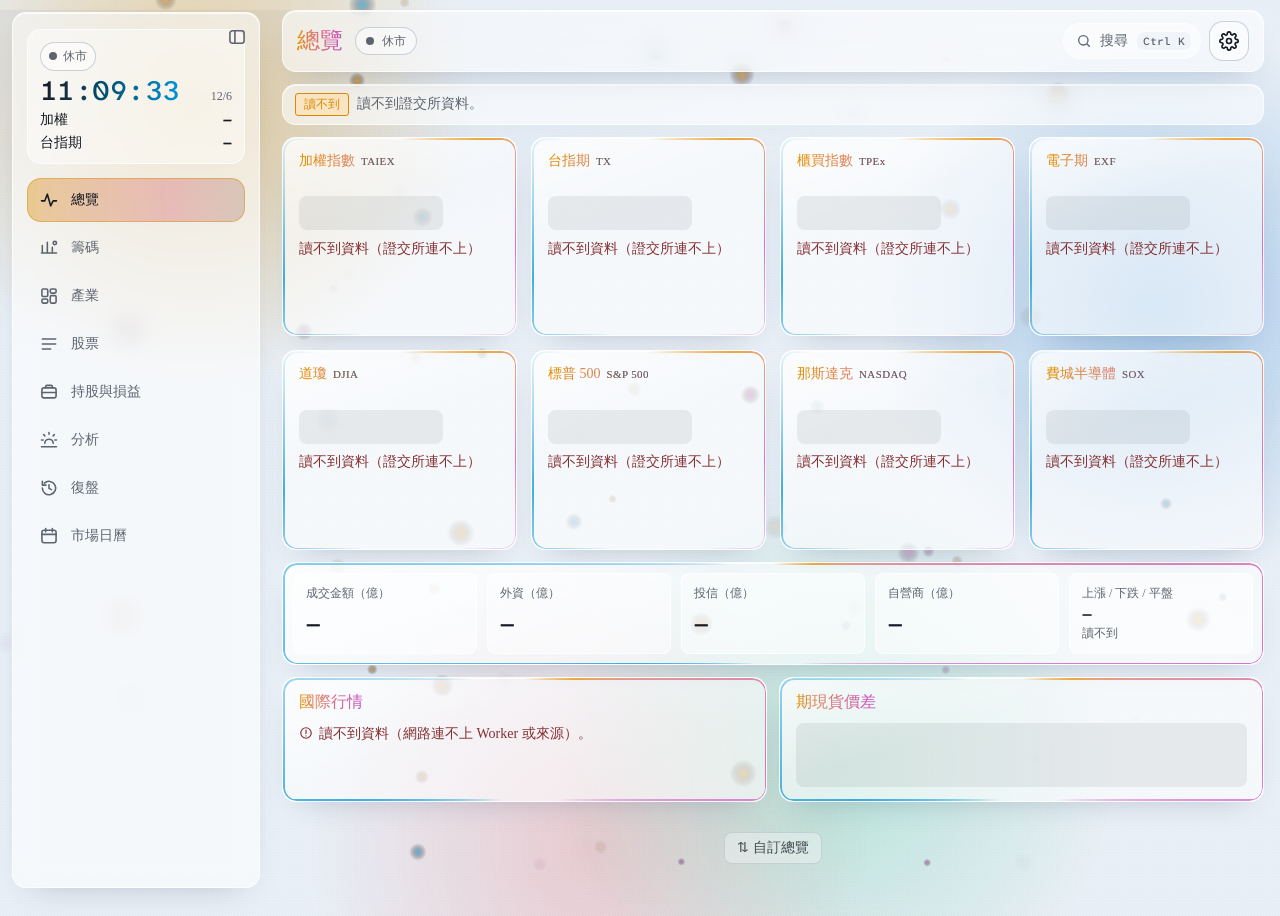
==== commit 353d581b: "自訂總覽 editor no longer hides under the header: scrolls into view below it Co-Authored-By: Claude Sonn" ====
--- a/index.html
+++ b/index.html
@@ -42,11 +42,11 @@
   <link href="https://fonts.googleapis.com/css2?family=Atkinson+Hyperlegible+Mono:wght@400;500&display=swap" rel="stylesheet">
   <!-- the same fonts as EZexams (self-hosted there, same site): Source Serif 4 for English, LXGW WenKai TC (霞鶩文楷) for Chinese -->
   <link rel="stylesheet" href="https://si70531.github.io/EZexams/assets/fonts/fonts.css">
-  <link rel="stylesheet" href="./assets/app.css?v=503f04e0a8">
+  <link rel="stylesheet" href="./assets/app.css?v=18bcd51c0f">
 </head>
 <body>
-<script src="./assets/twset.js?v=503f04e0a8"></script>
-<script src="./assets/twintro.js?v=503f04e0a8"></script>
+<script src="./assets/twset.js?v=18bcd51c0f"></script>
+<script src="./assets/twintro.js?v=18bcd51c0f"></script>
 <div class="aurora" aria-hidden="true"><i class="a1"></i><i class="a2"></i><i class="a3"></i><i class="a4"></i></div>
 
 <!-- the page -->
@@ -85,6 +85,6 @@
   </main>
 </div>
 
-<script src="./assets/app.js?v=503f04e0a8"></script>
+<script src="./assets/app.js?v=18bcd51c0f"></script>
 </body>
 </html>
--- a/assets/app.css
+++ b/assets/app.css
@@ -1 +1 @@
-:root{color-scheme:dark;--r-sm: 8px;--r-md: 14px;--r-pill: 999px;--r-mark: 3px;--sh-1: 0 14px 32px -18px rgb(0 0 0 / .55);--sh-2: 0 28px 64px -22px rgb(0 0 0 / .65);--space-3xs: 2px;--space-2xs: 4px;--space-xs: 8px;--space-sm: 12px;--space-md: 16px;--space-lg: 24px;--space-xl: 40px;--space-2xl: 64px;--space-3xl: 96px;--space-4xl: 144px;--text-2xs: .6875rem;--text-xs: .75rem;--text-sm: .875rem;--text-md: 1rem;--text-lg: 1.1875rem;--text-xl: 1.4375rem;--text-2xl: 1.75rem;--text-3xl: 1.75rem;--text-display-s: 1.44rem;--text-display: 1.728rem;--text-section: 1.2rem;--text-title: 1rem;--text-lead: 1rem;--ease-out: cubic-bezier(.16, 1, .3, 1);--ease-in: cubic-bezier(.7, 0, .84, 0);--ease-in-out: cubic-bezier(.65, 0, .35, 1);--dur-micro: .12s;--dur-short: .22s;--dur-long: .42s;--color-error: oklch(72% .15 27);--color-success: oklch(76% .13 150);--container: 1320px;--gutter: 24px;--gap-columns: 32px;--section-gap-s: 120px;--section-gap: 144px;--section-gap-l: 176px;--z-base: 1;--z-raised: 10;--z-dropdown: 100;--z-sticky: 200;--z-sticky-nav: 300;--z-modal: 400;--z-toast: 500;--z-tooltip: 600;--color-paper: oklch(17% .008 250);--color-paper-2: oklch(21% .009 250);--color-paper-3: oklch(13.5% .007 250);--color-ink: oklch(95% .005 250);--color-ink-2: oklch(83% .008 250);--color-muted: oklch(71% .01 250);--color-rule: oklch(31% .01 250);--color-rule-2: oklch(42% .012 250);--color-accent: oklch(82% .15 80);--color-accent-ink: oklch(18% .04 75);--color-accent-soft: oklch(29% .05 80);--color-focus: oklch(82% .15 80);--color-field: oklch(58% .012 250);--color-up: oklch(72% .17 25);--color-down: oklch(76% .15 150);--color-cool: oklch(77% .12 245);--color-cool-soft: oklch(29% .05 245);--color-ok: oklch(76% .15 150);--color-ok-soft: oklch(24.5% .03 150);--color-bad: oklch(70% .17 25);--color-bad-soft: oklch(24.5% .035 25);--font-display: "Host Grotesk", "Noto Sans TC", "PingFang TC", "Microsoft JhengHei", ui-sans-serif, system-ui, sans-serif;--font-body: var(--font-display);--font-outlier: "Atkinson Hyperlegible Mono", "Noto Sans TC", "PingFang TC", "Microsoft JhengHei", ui-monospace, monospace;--radius-card: var(--r-md);--radius-pill: var(--r-sm);--rule-hair: 1px;--shadow-card: none;--tracking-display: -.03em;--display-weight: 500}*,*:before,*:after{box-sizing:border-box}html,body{overflow-x:clip}html{scrollbar-color:var(--color-muted) var(--color-paper);scroll-padding-top:var(--space-3xl)}body{margin:0;background:var(--color-paper);color:var(--color-ink);font-family:var(--font-body);font-size:var(--text-md);line-height:1.55;-webkit-font-smoothing:antialiased;caret-color:var(--color-accent)}::selection{background:color-mix(in oklab,var(--color-accent) 25%,transparent)}:focus-visible{outline:2px solid var(--color-focus);outline-offset:2px}a{color:inherit;text-decoration-thickness:1px;text-underline-offset:.16em}h1,h2,h3{margin:0;font-family:var(--font-display);font-weight:var(--display-weight, 700);font-synthesis:none;letter-spacing:var(--tracking-display);line-height:1.05;overflow-wrap:break-word;min-width:0;text-wrap:balance}h1{max-width:20ch;font-size:var(--text-display)}h2{max-width:30ch;font-size:var(--text-section)}h3{max-width:40ch;font-size:var(--text-title);line-height:1.2}.lead{font-size:var(--text-lead);line-height:1.45;max-width:52ch}p{margin:0;text-wrap:pretty}p:not([class]){max-width:65ch}img,video{max-width:100%;height:auto;display:block}svg{display:block}[hidden]{display:none!important}button,input,select,textarea{font:inherit}.num,.figure,td.num{font-variant-numeric:tabular-nums}[data-slot]{position:relative;overflow:hidden;background:linear-gradient(160deg,var(--color-paper-2, var(--color-paper)),var(--color-paper-3, var(--color-paper)))}[data-slot]>img{position:absolute;inset:0;width:100%;height:100%;object-fit:cover;z-index:1}[data-slot]:has(>img)>:not(img):not([data-keep]){display:none!important}@media (max-width: 60rem){:root{--gutter: 24px;--section-gap-s: 80px;--section-gap: 96px;--section-gap-l: 120px}}@media (max-width: 40rem){:root{--gutter: 16px;--section-gap-s: 56px;--section-gap: 72px;--section-gap-l: 96px;--gap-columns: 16px}}[data-slot]:has(>img){isolation:isolate;background:var(--color-ink);outline:1px solid color-mix(in oklab,var(--color-ink) 8%,transparent);outline-offset:-1px}[data-slot]>img{z-index:0;filter:grayscale(1) contrast(1.08);mix-blend-mode:multiply}[data-slot]:has(>img):before{content:"";position:absolute;inset:0;z-index:1;background:var(--color-paper-3);mix-blend-mode:lighten;pointer-events:none}:root{--c0: var(--color-paper);--c1: var(--color-paper-2);--c2: var(--color-rule);--c3: var(--color-rule-2);--c4: var(--color-cool);--c5: var(--color-ink);--err: var(--color-bad);--hi: var(--color-ink);--mono: var(--font-outlier);--glow: 255,255,255;--wash: 255,255,255;--flashc: 255,255,255;--sh: 0}:root{--layout-max: 1320px;--rail: 208px;--ctl: 40px;--ctl-sm: 32px;--measure-ink: var(--color-ink)}html,body{height:100%}body{background:var(--color-paper);font-size:var(--text-md)}button,input,select{color:inherit}button{cursor:pointer}.small{color:var(--color-muted);font-size:var(--text-sm)}.warn{color:var(--color-bad)}.up{color:var(--color-up)}.down{color:var(--color-down)}.num,.big,.stat b,.kv b,.cread,.pct,.ttbl td,.mktab .num{font-family:var(--font-outlier);font-variant-numeric:tabular-nums slashed-zero}.btn,.tt button.tb{display:inline-flex;align-items:center;justify-content:center;gap:var(--space-xs);min-height:var(--ctl);padding:0 var(--space-md);border:var(--rule-hair) solid var(--color-rule-2);border-radius:var(--radius-pill);background:var(--color-paper-2);color:var(--color-ink);font-weight:500;line-height:1;transition:background-color var(--dur-short) var(--ease-out),border-color var(--dur-short) var(--ease-out)}.btn:hover,.tt button.tb.ghost:hover{background:var(--color-rule)}.tt button.tb{background:var(--color-accent);border-color:var(--color-accent);color:var(--color-accent-ink)}.tt button.tb:hover{background:color-mix(in oklab,var(--color-accent) 88%,var(--color-ink));border-color:transparent}.tt button.tb.ghost{background:var(--color-paper-2);border-color:var(--color-rule-2);color:var(--color-ink)}.tt button.tb.sm{min-height:var(--ctl-sm);padding:0 var(--space-sm);font-size:var(--text-sm)}.tt button.tb:active,.btn:active{background-color:var(--color-rule)}.tt button.tb:disabled,.btn:disabled{background:var(--color-paper-3);border-color:var(--color-rule);color:var(--color-muted);cursor:not-allowed}.tt input,.tt select,.in,.cell input{width:100%;min-width:0;min-height:var(--ctl);padding:0 var(--space-sm);border:var(--rule-hair) solid var(--color-field);border-radius:var(--radius-pill);background:var(--color-paper-3);color:var(--color-ink);font-size:var(--text-md);transition:border-color var(--dur-micro) var(--ease-out)}.tt input,.tt select{font-family:var(--font-outlier);font-size:var(--text-sm);font-variant-numeric:tabular-nums slashed-zero}.tt input::placeholder,.in::placeholder{color:var(--color-muted)}.tt input:hover,.tt select:hover,.in:hover{border-color:var(--color-ink-2)}.tt input:disabled,.tt select:disabled{color:var(--color-muted);background:var(--color-paper);border-color:var(--color-rule);cursor:not-allowed}.tt select option{background:var(--color-paper-2);color:var(--color-ink)}select.grp{width:auto;min-height:var(--ctl-sm);font-size:var(--text-xs);padding:0 var(--space-xs);margin:var(--space-3xs) 0 var(--space-xs)}.chip{flex:none;min-height:var(--ctl-sm);padding:0 var(--space-sm);border:var(--rule-hair) solid var(--color-rule-2);border-radius:var(--r-mark);background:var(--color-paper-2);color:var(--color-ink-2);font-size:var(--text-sm);font-weight:500;transition:background-color var(--dur-short) var(--ease-out),color var(--dur-short) var(--ease-out)}.chip:hover{background:var(--color-rule);color:var(--color-ink)}.chip[aria-pressed=true]{background:var(--color-cool-soft);border-color:var(--color-cool);color:var(--color-cool)}.tag{display:inline-block;padding:1px var(--space-xs);border:var(--rule-hair) solid var(--color-rule-2);border-radius:var(--r-mark);background:var(--color-paper-3);color:var(--color-ink-2);font-size:var(--text-xs);font-weight:500}.tt .chips{display:flex;flex-wrap:wrap;gap:var(--space-xs)}.msg{min-height:1.4em;margin:var(--space-xs) 0 0;font-size:var(--text-sm);color:var(--color-muted)}.msg.err{color:var(--color-bad)}.empty{margin:0;padding:var(--space-lg) var(--space-xs);color:var(--color-muted);font-size:var(--text-sm);text-align:center}.hint{margin-top:var(--space-xs);line-height:1.5;color:var(--color-muted);font-size:var(--text-sm)}.app header{position:sticky;top:0;z-index:var(--z-sticky);display:flex;align-items:center;justify-content:space-between;gap:var(--space-sm);flex-wrap:wrap;padding:var(--space-sm) max(var(--gutter),calc((100% - var(--layout-max)) / 2));border-bottom:var(--rule-hair) solid var(--color-rule);background:var(--color-paper)}.app header h1{display:flex;align-items:center;gap:var(--space-sm);margin:0;max-width:none;font-size:var(--text-md);letter-spacing:0;font-weight:500}.app header h1:before{content:"TW";display:grid;place-items:center;width:32px;height:32px;border-radius:var(--radius-pill);background:var(--color-accent);color:var(--color-accent-ink);font:500 var(--text-xs)/1 var(--font-outlier)}.app .row{display:flex;gap:var(--space-xs);align-items:center;flex-wrap:wrap}.app main{display:block;padding:var(--space-md) var(--gutter) var(--space-xl)}.dash{width:min(var(--layout-max),100%);margin:0 auto;display:grid;gap:var(--space-sm);text-align:left}.dash-note{display:flex;align-items:center;gap:var(--space-xs);padding:var(--space-xs) var(--space-sm);border:var(--rule-hair) solid var(--color-rule);border-radius:var(--radius-pill);background:var(--color-paper-3);color:var(--color-muted);font-size:var(--text-sm)}.dash-note b{padding:1px var(--space-xs);border:var(--rule-hair) solid var(--color-accent);border-radius:var(--r-mark);background:var(--color-accent-soft);color:var(--color-accent);font-weight:500;font-size:var(--text-xs)}.dtabs{position:relative;display:flex;align-items:center;gap:var(--space-3xs);width:100%;padding:0 0 var(--space-xs);overflow-x:auto;scrollbar-width:none;border-bottom:var(--rule-hair) solid var(--color-rule)}.dtabs::-webkit-scrollbar{display:none}.dtabs .pill{display:none}.dtabs button{flex:none;min-height:var(--ctl-sm);padding:0 var(--space-sm);border:var(--rule-hair) solid transparent;border-radius:var(--radius-pill);background:none;color:var(--color-ink-2);font-size:var(--text-sm);font-weight:500;text-align:left;transition:background-color var(--dur-short) var(--ease-out),color var(--dur-short) var(--ease-out)}.dtabs button:hover{background:var(--color-paper-2);color:var(--color-ink)}.dtabs button[aria-selected=true]{background:var(--color-paper-2);border-color:var(--color-rule-2);color:var(--color-ink)}.dtabs button[aria-selected=true]:after{content:""}.dpanels{position:relative;min-width:0}.dpanel{display:none;gap:var(--space-sm)}.dpanel.on{display:grid}.tt{display:grid;gap:var(--space-sm);min-width:0}.dcard,.news{position:relative;min-width:0;padding:var(--space-md);overflow:hidden;border:var(--rule-hair) solid var(--color-rule);border-radius:var(--radius-card);background:var(--color-paper-2);color:var(--color-ink);box-shadow:none}.dcard h3,.news h3{margin:0 0 var(--space-2xs);max-width:none;color:var(--color-muted);font-size:var(--text-sm);font-weight:500;letter-spacing:0;line-height:1.3}.dcard .big{margin:var(--space-2xs) 0 0;font-size:var(--text-xl);font-weight:400;line-height:1.1;letter-spacing:-.02em;color:var(--color-ink)}.dcard .sub,.sub{color:var(--color-muted);font-size:var(--text-sm)}.kv{display:grid;grid-template-columns:1fr auto;gap:var(--space-xs) var(--space-sm);margin-top:var(--space-sm);font-size:var(--text-sm)}.kv span{color:var(--color-muted)}.kv b{text-align:right;font-weight:400}.fgrid{display:grid;grid-template-columns:repeat(auto-fit,minmax(160px,1fr));gap:var(--space-sm)}.fgrid label{display:grid;gap:var(--space-2xs);min-width:0;color:var(--color-muted);font-size:var(--text-sm)}.vbar{display:block;height:6px;margin-top:var(--space-xs);border-radius:var(--r-mark);background:var(--color-paper-3);overflow:hidden}.vbar i{display:block;height:100%;width:0;border-radius:var(--r-mark);background:var(--color-cool)}.rngbar{position:relative;height:4px;border-radius:var(--r-mark);background:var(--color-rule-2)}.rng{margin-top:var(--space-sm)}.rngdot{position:absolute;top:50%;width:8px;height:8px;margin:calc(var(--space-2xs) * -1) 0 0 calc(var(--space-2xs) * -1);border-radius:50%;background:var(--color-accent)}.ttbl,.mktab{width:100%;border-collapse:collapse;font-size:var(--text-sm);background:none;border:0}.ttbl th,.ttbl td{padding:var(--space-xs) var(--space-sm);border:0;border-bottom:var(--rule-hair) solid var(--color-rule);text-align:right;white-space:nowrap;background:none}.ttbl th{color:var(--color-muted);font-size:var(--text-xs);font-weight:500;letter-spacing:0;text-transform:none}.ttbl .l,.ttbl td.l,.ttbl th.l{text-align:left;font-family:var(--font-body)}.ttbl th.sort{cursor:pointer;user-select:none}.ttbl th.sort:hover{color:var(--color-ink)}.ttbl td.empty{padding:var(--space-lg) var(--space-sm);text-align:center;font-family:var(--font-body)}.ttbl tbody tr:hover{background:var(--color-paper-3)}.ttbl tbody tr:last-child td{border-bottom:0}td.best{color:var(--color-accent)}.mktab td{padding:var(--space-xs) var(--space-2xs);border-top:var(--rule-hair) solid var(--color-rule);vertical-align:middle}.mktab tr:first-child td{border-top:0}.mktab .num{text-align:right;white-space:nowrap}.mktab small{color:var(--color-muted);font-size:var(--text-xs)}.dcard svg{display:block;width:100%;height:auto;margin-top:var(--space-xs);overflow:visible}.dcard svg text,.cbox svg text{fill:var(--color-muted);font-family:var(--font-outlier);font-size:11px}.dcard .gridl,.cbox .gridl{stroke:var(--color-rule);stroke-width:1}.dcard .ln{fill:none;stroke:var(--color-cool);stroke-width:2;stroke-linecap:round;stroke-linejoin:round}.dcard .area{fill:url(#dg-area)}.dcard .bar{fill:var(--color-cool);transform-box:fill-box;transform-origin:50% 100%}.dcard .bar.neg{fill:var(--color-rule-2)}.spark,.dcard svg.spark{position:absolute;right:var(--space-md);top:var(--space-md);width:76px;height:28px;margin:0;overflow:visible}.spark path,.dcard svg.spark{fill:none;stroke:var(--color-cool);stroke-width:1.6;stroke-linecap:round;stroke-linejoin:round}.tk-up{stroke:var(--color-up);fill:var(--color-up)}.tk-down{stroke:var(--color-down);fill:var(--color-down)}.cread{min-height:20px;margin:var(--space-xs) 0 0;color:var(--color-muted);font-size:var(--text-sm)}.cbox{overflow-x:auto}.cbox svg{display:block;width:100%;height:auto;min-width:320px;overflow:visible}.draw{transform-box:fill-box;transform-origin:0 50%}.ik{fill:none;stroke:var(--color-accent);stroke-width:1.6}.id{fill:none;stroke:var(--color-ink-2);stroke-width:1.6}.bb{fill:none;stroke:var(--color-muted);stroke-width:1.2;stroke-dasharray:3 3}.tl{stroke:var(--color-accent);stroke-width:1.6}.rp{fill:none;stroke:var(--color-ink);stroke-width:2;stroke-linejoin:round}.rp.draw{transform-box:fill-box;transform-origin:0 50%}.stats{display:grid;grid-template-columns:1fr 1fr;gap:var(--space-sm);padding-top:var(--space-sm);border-top:var(--rule-hair) solid var(--color-rule)}.stat span{display:block;color:var(--color-muted);font-size:var(--text-xs)}.stat b{font-size:var(--text-md);font-weight:400}.news h3{margin:var(--space-xs) 0 var(--space-2xs);color:var(--color-ink);font-size:var(--text-md);font-weight:500;line-height:1.5}.news .sub{font-size:var(--text-sm)}.tl:not(line){position:relative;display:grid;gap:var(--space-sm);padding-left:32px;max-width:760px}.apppill{position:fixed;left:var(--space-xs);right:var(--space-xs);bottom:calc(var(--space-xs) + env(safe-area-inset-bottom,0px));z-index:var(--z-sticky-nav);display:flex;gap:var(--space-3xs);padding:var(--space-2xs);overflow-x:auto;scrollbar-width:none;border:var(--rule-hair) solid var(--color-rule-2);border-radius:var(--radius-card);background:var(--color-paper-2)}.apppill::-webkit-scrollbar{display:none}.apppill .ap-item{position:relative;z-index:1;display:flex;flex-direction:column;align-items:center;justify-content:center;gap:var(--space-3xs);flex:none;min-width:58px;height:48px;padding:0 var(--space-xs);border:0;border-radius:var(--radius-pill);background:none;color:var(--color-muted);font-size:var(--text-xs);font-weight:500;transition:color var(--dur-short) var(--ease-out)}.apppill .ap-item svg{width:20px;height:20px;fill:none;stroke:currentColor;stroke-width:2;stroke-linecap:round;stroke-linejoin:round}.apppill .ap-item[aria-current=true]{color:var(--color-ink)}.apppill .ap-hl{position:absolute;top:var(--space-2xs);bottom:var(--space-2xs);left:0;width:0;border-radius:var(--radius-pill);background:var(--color-cool-soft);pointer-events:none;transition:transform var(--dur-short) var(--ease-out)}@media (max-width: 720px){.app .dtabs{display:none}.app main{padding:var(--space-sm) var(--space-sm) 112px}.dcard svg.spark{display:none}.dcard .big{font-size:var(--text-lg)}}@media (min-width: 721px){.apppill{display:none}}.in{min-height:44px}.in:focus-visible{outline:2px solid var(--color-focus);outline-offset:2px}.mempty{margin:0;padding:var(--space-lg) var(--space-xs);color:var(--color-muted);font-size:var(--text-sm);text-align:center}.clab{margin-left:var(--space-2xs);color:var(--color-muted);font-size:var(--text-xs)}.dash-note b.live{border-color:var(--color-ok);background:var(--color-ok-soft);color:var(--color-ok)}.ixgrid{display:grid;gap:var(--space-sm);grid-template-columns:repeat(4,minmax(0,1fr))}.ixcard h3{display:flex;justify-content:space-between;gap:var(--space-xs);align-items:baseline}.ixsrc{color:var(--color-muted);font-size:var(--text-xs);font-weight:400;white-space:nowrap}.ixcard .big{font-size:var(--text-2xl)}.ixhl{min-height:1.3em;margin-top:var(--space-3xs)}.ixcard svg.spark{right:var(--space-md);bottom:var(--space-md);top:auto;width:96px;height:32px}.mstrip{display:grid;grid-template-columns:repeat(5,minmax(0,1fr));gap:var(--space-xs) var(--space-md)}.mcell{display:grid;gap:var(--space-3xs);min-width:0}.mcell span{color:var(--color-muted);font-size:var(--text-xs)}.mcell b{font-family:var(--font-outlier);font-size:var(--text-lg);font-weight:400;font-variant-numeric:tabular-nums slashed-zero}.mcell em{font-style:normal}.mcell i{color:var(--color-muted);font-size:var(--text-xs);font-style:normal}.mbar{display:flex;flex-wrap:wrap;align-items:center;gap:var(--space-sm);margin-bottom:var(--space-xs)}.msearch,.ssearch{flex:1 1 220px;min-width:0;min-height:var(--ctl);padding:0 var(--space-sm);border:var(--rule-hair) solid var(--color-field);border-radius:var(--radius-pill);background:var(--color-paper-3);color:var(--color-ink);font-size:var(--text-md);transition:border-color var(--dur-micro) var(--ease-out)}.msearch::placeholder,.ssearch::placeholder{color:var(--color-muted)}.msearch:hover,.ssearch:hover{border-color:var(--color-ink-2)}.mcount{margin-left:auto;white-space:nowrap}.mwrap{overflow-x:auto}table.mtbl{width:100%;border-collapse:collapse;font-size:var(--text-md)}.mtbl th,.mtbl td{padding:var(--space-xs) var(--space-sm);border:0;border-bottom:var(--rule-hair) solid var(--color-rule);background:none;text-align:right;white-space:nowrap}.mtbl th{background:var(--color-paper-2);color:var(--color-muted);font-size:var(--text-xs);font-weight:500}.mtbl .l{text-align:left}.mtbl th.sort{cursor:pointer;user-select:none}.mtbl th.sort:hover{color:var(--color-ink)}.mtbl th.sort i{display:inline-block;width:.9em;font-style:normal}.mtbl th.sort[data-dir=desc] i:after{content:"\25bc";font-size:var(--text-2xs)}.mtbl th.sort[data-dir=asc] i:after{content:"\25b2";font-size:var(--text-2xs)}.mtbl th.sort[data-dir=desc],.mtbl th.sort[data-dir=asc]{color:var(--color-ink)}.mtbl tbody tr{cursor:pointer;transition:background-color var(--dur-short) var(--ease-out)}.mtbl tbody tr:hover{background:var(--color-paper-3)}.mtbl tbody tr:focus-visible{background:var(--color-paper-3);outline:2px solid var(--color-focus);outline-offset:-2px}.mtbl td{font-family:var(--font-outlier);font-variant-numeric:tabular-nums slashed-zero}.mtbl td.l{font-family:var(--font-body)}.mtbl .nm b{display:block;font-weight:500}.mtbl .nm span{color:var(--color-muted);font-size:var(--text-xs)}.mtbl .vol{color:var(--color-muted)}.mtbl td:last-child,.mtbl th:last-child{width:44px;padding-left:0;padding-right:var(--space-3xs)}.pxpill{display:inline-block;min-width:92px;padding:var(--space-2xs) var(--space-xs);border:var(--rule-hair) solid var(--color-rule-2);border-radius:var(--r-mark);background:var(--color-paper-3);color:var(--color-ink);text-align:right}.pxpill.up{background:var(--color-bad-soft);border-color:var(--color-up);color:var(--color-up)}.pxpill.down{background:var(--color-ok-soft);border-color:var(--color-down);color:var(--color-down)}.mmore{display:block;justify-self:center;min-height:var(--ctl);margin:var(--space-sm) auto var(--space-2xs);padding:0 var(--space-lg);border:var(--rule-hair) solid var(--color-rule-2);border-radius:var(--radius-pill);background:var(--color-paper-2);color:var(--color-ink);font-weight:500;transition:background-color var(--dur-short) var(--ease-out)}.mmore:hover{background:var(--color-rule)}.mmore[hidden]{display:none}.wgrid{display:grid;gap:var(--space-sm);grid-template-columns:repeat(auto-fill,minmax(220px,1fr))}.wcard[data-code]{cursor:pointer;transition:border-color var(--dur-short) var(--ease-out)}.wcard[data-code]:hover{border-color:var(--color-rule-2)}.wcard h3{display:flex;justify-content:space-between;align-items:center;gap:var(--space-2xs)}.wcard .big{font-size:var(--text-2xl)}.shead{position:relative;z-index:4;display:grid;grid-template-columns:minmax(0,1.1fr) minmax(0,1fr);gap:var(--space-xs) var(--space-lg);align-items:center;overflow:visible}.sfind{grid-column:1 / -1;position:relative;display:flex}.ssug{position:absolute;left:0;right:0;top:48px;z-index:6;padding:var(--space-2xs);border:var(--rule-hair) solid var(--color-rule-2);border-radius:var(--radius-card);background:var(--color-paper-3)}.ssug[hidden]{display:none}.ssug button{display:grid;grid-template-columns:1fr auto auto;gap:var(--space-sm);align-items:center;width:100%;min-height:var(--ctl);padding:0 var(--space-sm);border:0;border-radius:var(--radius-pill);background:none;color:var(--color-ink);text-align:left}.ssug button:hover{background:var(--color-paper-2)}.ssug span{color:var(--color-muted);font-size:var(--text-sm)}.ssug em{font-family:var(--font-outlier);font-style:normal;font-variant-numeric:tabular-nums slashed-zero}.stitle{display:flex;align-items:center;gap:var(--space-2xs)}.stitle h2{max-width:none;margin:0;font-size:var(--text-2xl)}.stitle h2 span{margin-left:var(--space-2xs);font:inherit}.spx{display:flex;flex-wrap:wrap;align-items:baseline;gap:var(--space-2xs) var(--space-sm)}.spx .big{font-size:var(--text-3xl);line-height:1.1}.schg{font-family:var(--font-outlier);font-size:var(--text-lg)}.sohlc{grid-column:2;grid-row:2 / span 2;display:grid;grid-template-columns:repeat(5,minmax(0,1fr));gap:var(--space-xs)}.sohlc div{display:grid;gap:var(--space-3xs);min-width:0;padding:var(--space-xs) var(--space-sm);border:var(--rule-hair) solid var(--color-rule);border-radius:var(--radius-pill);background:var(--color-paper-3)}.sohlc span{color:var(--color-muted);font-size:var(--text-xs)}.sohlc b{overflow:hidden;text-overflow:ellipsis;font-family:var(--font-outlier);font-size:var(--text-sm);font-weight:400;font-variant-numeric:tabular-nums slashed-zero}.schart .chips{margin-bottom:var(--space-xs)}.kchart{display:block;width:100%;height:auto;min-width:320px;overflow:visible;touch-action:pan-y}.kchart text{fill:var(--color-muted);font-family:var(--font-outlier);font-size:11px}.kchart .plabel{font-size:10.5px}.kchart .gridl{stroke:var(--color-rule);stroke-width:1}.kchart .wick{stroke-width:1.2}.kchart .volbar{opacity:.7;stroke:none}.kchart .ma5,.kchart .ma20,.kchart .ma60,.kchart .ik,.kchart .id,.kchart .bb{fill:none;stroke-width:1.6;stroke-linejoin:round}.kchart .ma5{stroke:var(--color-ink)}.kchart .ma20{stroke:var(--color-cool)}.kchart .ma60,.kchart .ik{stroke:var(--color-accent)}.kchart .id{stroke:var(--color-ink-2)}.kchart .bb{stroke:var(--color-muted);stroke-dasharray:3 3;stroke-width:1.2}.kchart .cross{stroke:var(--color-ink-2);stroke-width:1;stroke-dasharray:3 3;pointer-events:none}.cread{min-height:1.6em;line-height:1.6}.clegend{margin:var(--space-2xs) 0 0}.clegend[hidden]{display:none}.lg{display:inline-block;width:16px;height:3px;margin:0 var(--space-2xs) 0 var(--space-xs);border-radius:var(--r-mark);vertical-align:middle}.lg.ma5{background:var(--color-ink)}.lg.ma20{background:var(--color-cool)}.lg.ma60{background:var(--color-accent)}.sgrid{display:grid;gap:var(--space-sm);grid-template-columns:repeat(3,minmax(0,1fr));align-items:start}.snap{display:flex;justify-content:space-between;gap:var(--space-sm);padding:var(--space-xs) 0;border-top:var(--rule-hair) solid var(--color-rule);font-size:var(--text-sm)}.snap:first-child{border-top:0}.snap span{flex:none;color:var(--color-muted)}.snap b{font-family:var(--font-outlier);font-weight:400;text-align:right;font-variant-numeric:tabular-nums slashed-zero}.newslist{display:grid}.nrow{display:grid;grid-template-columns:auto 1fr;gap:var(--space-3xs) var(--space-xs);padding:var(--space-xs) 0;border-top:var(--rule-hair) solid var(--color-rule);color:var(--color-ink);font-size:var(--text-sm);line-height:1.5;text-decoration:none}.nrow:first-child{border-top:0}a.nrow:hover .ntext{text-decoration:underline;text-decoration-color:var(--color-rule-2)}.nrow .ntext{grid-column:2}.nrow:not(:has(.ntag)) .ntext{grid-column:1 / -1}.nrow i{grid-column:1 / -1;color:var(--color-muted);font-size:var(--text-xs);font-style:normal}.ntag{align-self:start;padding:1px var(--space-xs);border:var(--rule-hair) solid var(--color-accent);border-radius:var(--r-mark);background:var(--color-accent-soft);color:var(--color-accent);font-size:var(--text-xs);white-space:nowrap}.aihead{display:flex;flex-wrap:wrap;justify-content:space-between;align-items:center;gap:var(--space-sm) var(--space-md)}.aihead h3{color:var(--color-ink);font-size:var(--text-md)}.aihead p{margin:var(--space-3xs) 0 0}.aigo{flex:none;min-height:44px;padding:0 var(--space-lg);border:var(--rule-hair) solid var(--color-accent);border-radius:var(--radius-pill);background:var(--color-accent);color:var(--color-accent-ink);font-weight:500;transition:background-color var(--dur-short) var(--ease-out)}.aigo:hover{background:color-mix(in oklab,var(--color-accent) 88%,var(--color-ink))}.aigo:active{background:color-mix(in oklab,var(--color-accent) 75%,var(--color-ink))}.aigo:disabled{background:var(--color-paper-3);border-color:var(--color-rule);color:var(--color-muted);cursor:not-allowed}.aimsg{margin:var(--space-xs) 0 0;min-height:1.3em}.aiout{display:grid;gap:var(--space-sm);margin-top:var(--space-xs)}.aiout:empty{display:none}.aiout h4{display:flex;flex-wrap:wrap;align-items:center;gap:var(--space-xs);margin:0 0 var(--space-xs);font-size:var(--text-sm);font-weight:500}.aiout p{margin:0;font-size:var(--text-sm);line-height:1.65}.aiout ul{display:grid;gap:var(--space-xs);margin:0;padding-left:1.15em;font-size:var(--text-sm);line-height:1.6}.aitag{display:inline-block;padding:var(--space-3xs) var(--space-xs);border:var(--rule-hair) solid var(--color-rule-2);border-radius:var(--r-mark);background:var(--color-paper-3);color:var(--color-ink);font-size:var(--text-xs);font-weight:500}.aitag.up{background:var(--color-bad-soft);border-color:var(--color-up);color:var(--color-up)}.aitag.down{background:var(--color-ok-soft);border-color:var(--color-down);color:var(--color-down)}.aisum{display:grid;gap:var(--space-sm);padding:var(--space-md);border:var(--rule-hair) solid var(--color-rule-2);border-radius:var(--radius-card);background:var(--color-paper-3)}.aiverdict{display:flex;align-items:center;gap:var(--space-sm)}.aiverdict .aitag{padding:var(--space-2xs) var(--space-sm);font-size:var(--text-md)}.ailead{font-size:var(--text-lg);font-weight:500;line-height:1.55}.aicols{display:grid;gap:var(--space-sm);grid-template-columns:repeat(2,minmax(0,1fr))}.aiscen{display:grid;gap:var(--space-sm);grid-template-columns:repeat(3,minmax(0,1fr))}.airange{margin-top:var(--space-xs);font-family:var(--font-outlier);font-variant-numeric:tabular-nums slashed-zero}.aikv{display:grid;gap:var(--space-sm);grid-template-columns:repeat(3,minmax(0,1fr));margin-top:var(--space-sm)}.aikv div{display:grid;gap:var(--space-3xs);padding:var(--space-sm);border:var(--rule-hair) solid var(--color-rule);border-radius:var(--radius-pill);background:var(--color-paper-3)}.aikv span{color:var(--color-muted);font-size:var(--text-xs)}.aikv b{font-size:var(--text-sm);font-weight:500;line-height:1.5}.aiteam{display:flex;flex-wrap:wrap;gap:var(--space-sm)}.aiteam>.dcard{flex:1 1 232px;min-width:0}.aiwait{display:flex;gap:var(--space-sm);justify-content:center;padding:var(--space-lg) 0}.aiwait i{width:8px;height:8px;border-radius:50%;background:var(--color-accent);animation:aiwait 1.2s var(--ease-in-out) infinite}.aiwait i:nth-child(2){animation-delay:.12s}.aiwait i:nth-child(3){animation-delay:.24s}.aiwait i:nth-child(4){animation-delay:.36s}.aiwait i:nth-child(5){animation-delay:.48s}@keyframes aiwait{0%,to{transform:translateY(0);opacity:.4}50%{transform:translateY(-8px);opacity:1}}@media (max-width: 1000px){.sgrid{grid-template-columns:repeat(2,minmax(0,1fr))}.sgrid .snews{grid-column:1 / -1}}@media (max-width: 900px){.ixgrid{grid-template-columns:repeat(2,minmax(0,1fr))}.ixcard .big{font-size:var(--text-xl)}}@media (max-width: 860px){.shead{grid-template-columns:1fr}.sohlc{grid-column:1;grid-row:auto}}@media (max-width: 760px){.aicols,.aiscen,.aikv{grid-template-columns:1fr}}@media (max-width: 700px){.mstrip{grid-template-columns:repeat(3,minmax(0,1fr))}}@media (max-width: 640px){.sgrid{grid-template-columns:1fr}}@media (max-width: 560px){.mtbl{font-size:var(--text-sm)}.mtbl th,.mtbl td{padding:var(--space-xs) var(--space-2xs)}.pxpill{min-width:76px}.mtbl td:nth-child(4),.mtbl th:nth-child(4){display:none}}@media (max-width: 520px){.mstrip{grid-template-columns:repeat(2,minmax(0,1fr))}.sohlc{grid-template-columns:repeat(3,minmax(0,1fr))}.spx .big{font-size:var(--text-2xl)}}@keyframes tape{to{transform:translate(-50%)}}@keyframes blink{50%{opacity:0}}@keyframes spin{to{transform:rotate(360deg)}}@keyframes rise{0%{opacity:0;transform:translateY(8px)}to{opacity:1;transform:none}}@keyframes shock{0%{transform:scale(.3);opacity:.9}to{transform:scale(11);opacity:0}}@keyframes flash{0%{opacity:1}to{opacity:0}}@keyframes fade{0%{opacity:0}to{opacity:1}}@keyframes shake{0%,to{transform:none}20%{transform:translate(-8px)}40%{transform:translate(7px)}60%{transform:translate(-4px)}80%{transform:translate(2px)}}@keyframes checkPop{0%{transform:scale(.6);opacity:0}to{transform:none;opacity:1}}@keyframes draw{to{stroke-dashoffset:0}}#dpLab{display:none}#dpLab.on{display:grid;gap:var(--space-sm)}.lmenu{display:grid;gap:var(--space-sm);grid-template-columns:repeat(auto-fill,minmax(230px,1fr))}.lcard{display:grid;gap:var(--space-3xs);text-align:left;color:inherit;font:inherit;cursor:pointer;transition:border-color var(--dur-short) var(--ease-out),background-color var(--dur-short) var(--ease-out)}.lcard b{font-size:var(--text-lg);font-weight:500}.lcard:hover{border-color:var(--color-accent);background:var(--color-paper-3)}.ltop{display:flex;align-items:center;gap:var(--space-sm)}.ltop h2{margin:0;font-size:var(--text-xl);font-weight:500}.lback{display:flex;justify-content:center;padding:var(--space-sm) 0}.lhead{display:flex;flex-wrap:wrap;align-items:flex-start;justify-content:space-between;gap:var(--space-sm)}.lhead>div:first-child{flex:1 1 320px}.lform{display:flex;flex-wrap:wrap;align-items:flex-end;gap:var(--space-xs);margin:var(--space-xs) 0}.lform .in{width:auto;flex:1 1 140px}.lform label{display:grid;gap:var(--space-3xs);flex:1 1 140px;color:var(--color-muted);font-size:var(--text-sm)}.lform label .in{width:100%}.lform .aigo{min-height:var(--ctl)}.lfile{position:relative;flex:none!important}.lprm{display:contents}#dpLab textarea.in{width:100%;min-height:320px;padding:var(--space-sm);border-radius:var(--r-md);font-family:var(--font-outlier);font-size:var(--text-sm);line-height:1.5;resize:vertical}.lgrid2{display:grid;gap:var(--space-sm);grid-template-columns:repeat(2,minmax(0,1fr));align-items:start}@media (max-width: 900px){.lgrid2{grid-template-columns:1fr}}.ltblwrap{overflow-x:auto;margin:var(--space-xs) 0}.ltbl tbody tr{cursor:default}.ltbl td:last-child,.ltbl th:last-child{width:auto;padding-right:var(--space-sm)}.ltbl tfoot td{border-top:var(--rule-hair) solid var(--color-rule-2);font-weight:500}.ltbl .lwhy{white-space:normal;min-width:180px;max-width:360px}.ltbl .lhi{color:var(--color-accent);font-weight:500}.ltbl .lmiss{color:var(--color-muted)}.lcases .in{min-width:80px;text-align:right}.lx{width:28px;height:28px;border:var(--rule-hair) solid var(--color-rule-2);border-radius:50%;background:none;color:var(--color-muted);line-height:1}.lx:hover{color:var(--color-bad);border-color:var(--color-bad)}.lsub{margin:var(--space-md) 0 var(--space-2xs)!important}.lbrow{display:grid;grid-template-columns:minmax(90px,38%) 1fr auto;align-items:center;gap:var(--space-xs);padding:var(--space-3xs) 0;font-size:var(--text-sm)}.lbrow b{font-family:var(--font-outlier);font-weight:500;font-variant-numeric:tabular-nums}.lbar{display:block;height:10px;border-radius:var(--r-mark);background:var(--color-paper-3);overflow:hidden}.lbar i{display:block;height:100%;border-radius:var(--r-mark);background:var(--color-cool);transform-origin:0 50%}.lbar i.cash{background:var(--color-rule-2)}.lbar i.pos{background:var(--color-up)}.lbar i.neg{background:var(--color-down)}.lheat{border-collapse:collapse;width:100%;font-family:var(--font-outlier);font-size:var(--text-sm)}.lheat th,.lheat td{padding:var(--space-3xs) var(--space-2xs);text-align:center;border:1px solid var(--color-rule)}.lheat th{color:var(--color-muted);font-weight:500}.lheat td{background:color-mix(in oklab,var(--color-cool) calc(var(--a, 0) * 55%),transparent)}.lheat td.neg{background:color-mix(in oklab,var(--color-bad) calc(var(--a, 0) * 55%),transparent)}#dpLab svg.lfig{display:block;width:100%;height:auto;overflow:visible}#dpLab svg text{fill:var(--color-muted);font-family:var(--font-outlier);font-size:11px}#dpLab svg .gridl{stroke:var(--color-rule)}#dpLab svg path{fill:none;stroke-width:1.8;stroke-linejoin:round}#dpLab svg .lc,.lg.lc{stroke:var(--color-ink);background:var(--color-ink)}#dpLab svg .lm20,.lg.lm20{stroke:var(--color-accent);background:var(--color-accent)}#dpLab svg .lm60,.lg.lm60{stroke:var(--color-cool);background:var(--color-cool)}#dpLab svg .ltr,.lg.ltr{stroke:var(--color-muted);stroke-dasharray:5 4;background:var(--color-muted)}#dpLab svg .lbase,#dpLab svg .lsplit{stroke:var(--color-rule-2);stroke-dasharray:3 4}.lg{display:inline-block;width:14px;height:2px;margin:0 4px 4px 8px;vertical-align:middle}.lscens{display:grid;gap:var(--space-sm);grid-template-columns:repeat(3,minmax(0,1fr));margin-top:var(--space-sm)}@media (max-width: 900px){.lscens{grid-template-columns:1fr}}.lscen{padding:var(--space-sm);border:var(--rule-hair) solid var(--color-rule-2);border-radius:var(--r-md);border-top:3px solid var(--color-rule-2)}.lscen.bull{border-top-color:var(--color-up)}.lscen.bear{border-top-color:var(--color-down)}.lscen h4{display:flex;justify-content:space-between;gap:var(--space-xs);margin:0 0 var(--space-xs);font-size:var(--text-md);font-weight:500}.lscen h4 span{color:var(--color-muted);font-size:var(--text-sm);font-weight:400}.lscen ul{margin:0 0 var(--space-xs);padding:0;list-style:none}.lscen li{display:flex;justify-content:space-between;gap:var(--space-xs);padding:var(--space-3xs) 0;border-top:var(--rule-hair) solid var(--color-rule);font-size:var(--text-sm)}.lscen li em{flex:none;font-style:normal;color:var(--color-muted)}.lscen li.yes em{color:var(--color-accent)}.lscen p{margin:var(--space-2xs) 0 0;font-size:var(--text-sm)}.lwarn{margin:var(--space-xs) 0;padding:var(--space-xs) var(--space-sm);border-left:3px solid var(--color-bad);background:var(--color-paper-3);font-size:var(--text-sm)}.lwarn p{margin:var(--space-3xs) 0}.lrule{padding:var(--space-xs) 0;border-top:var(--rule-hair) solid var(--color-rule)}.lrule p{margin:var(--space-3xs) 0 0;font-size:var(--text-sm)}.levent{position:relative;padding:var(--space-xs) 36px var(--space-xs) 0;border-top:var(--rule-hair) solid var(--color-rule);font-size:var(--text-sm)}.levent.past{opacity:.8}.levent>div{display:flex;flex-wrap:wrap;align-items:center;gap:var(--space-xs)}.levent p{margin:var(--space-3xs) 0 0}.levent .lx{position:absolute;top:var(--space-xs);right:0}.lfact{display:grid;gap:var(--space-2xs);grid-template-columns:1fr 1fr;margin-top:var(--space-2xs)}.lfact label{display:grid;gap:2px;color:var(--color-muted)}.lcheck{display:flex;align-items:flex-start;gap:var(--space-xs);padding:var(--space-3xs) 0;font-size:var(--text-sm);color:var(--color-ink)!important}.lcheck input{width:18px;height:18px;margin-top:2px;accent-color:var(--color-accent)}.lpchips{flex-wrap:wrap}#dpLab svg .mcp{fill:none;stroke-width:1;opacity:.38}#dpLab svg .mcp.t,.lg.mct{stroke:var(--color-up);background:var(--color-up)}#dpLab svg .mcp.s,.lg.mcs{stroke:var(--color-down);background:var(--color-down)}#dpLab svg .mcp.n,.lg.mcn{stroke:var(--color-rule-2);background:var(--color-rule-2)}#dpLab svg .mcl{stroke-width:1.5;stroke-dasharray:6 5}#dpLab svg .mcl.t{stroke:var(--color-up)}#dpLab svg .mcl.s{stroke:var(--color-down)}#dpLab svg .mctag.t{fill:var(--color-up)}#dpLab svg .mctag.s{fill:var(--color-down)}#dpLab svg text.mctx{fill:#fff;font-size:11px;font-weight:700;text-anchor:middle}#dpLab svg .mcdot{fill:#f5b942}.mcrow{display:grid;grid-template-columns:9em 4.5em 1fr;gap:4px 10px;align-items:center;margin:10px 0}.mcrow b{font-size:1.15em;text-align:right}.mcrow em{grid-column:1 / -1;font-style:normal}.mcverdict{margin-top:14px;padding:12px 14px;border-radius:var(--r-md);background:var(--color-paper-3);display:grid;gap:4px}.mcverdict b{font-size:1.2em}.slab{margin-top:var(--space-sm);border-top:1px solid var(--color-rule);padding-top:var(--space-sm)}.slab>summary{cursor:pointer;font-weight:600;padding:6px 0}.slab #dpLab{margin-top:var(--space-sm)}.dcard.pm{margin-bottom:var(--space-sm)}.pmchance{display:grid;grid-template-columns:repeat(3,1fr);gap:var(--space-xs);margin-top:var(--space-xs)}.pmchance div{display:grid;gap:2px;padding:8px 10px;border-radius:var(--r-sm);background:var(--color-paper-3)}.pmchance b{font-size:1.2em}.pmfac{display:grid;grid-template-columns:repeat(2,minmax(0,1fr));gap:var(--space-xs);margin:var(--space-sm) 0}@media (max-width: 700px){.pmfac{grid-template-columns:1fr}}.pmf{display:grid;grid-template-columns:auto 1fr;gap:2px 8px;align-items:center;padding:8px 10px;border-radius:var(--r-sm);background:var(--color-paper-3)}.pmf .sub{grid-column:1 / -1}.pmmore>summary{cursor:pointer;font-weight:600;padding:6px 0}.aiorder{border:1px solid var(--color-rule-2);border-left:4px solid var(--color-rule-2);border-radius:var(--r-md);padding:14px 16px;margin-bottom:var(--space-sm);background:var(--color-paper-3)}.aiorder.o-up{border-left-color:var(--color-up)}.aiorder.o-down{border-left-color:var(--color-down)}.aiohead{display:flex;align-items:baseline;gap:12px;flex-wrap:wrap}.aiohead b{font-size:1.6em}.aiorder .aikv{display:grid;grid-template-columns:repeat(4,minmax(0,1fr));gap:var(--space-xs)}@media (max-width: 800px){.aiorder .aikv{grid-template-columns:repeat(2,minmax(0,1fr))}}.pmday{font-size:1.05em}.ixcard{cursor:pointer;transition:border-color .2s,transform .2s}.ixcard[aria-expanded=true]{border-color:var(--color-accent, #f5b942)}.ixcard svg.spark path{fill:none;stroke-width:1.6}.ixcard svg.spark.up path{stroke:var(--color-up)}.ixcard svg.spark.down path{stroke:var(--color-down)}.ixcard svg.spark .spbase{stroke:var(--color-rule-2);stroke-dasharray:2 3;stroke-width:1}.ixdetail{margin-top:var(--space-sm)}.ixdhead{display:flex;justify-content:space-between;align-items:flex-start;gap:var(--space-sm);flex-wrap:wrap}.ixdnow{display:flex;align-items:baseline;gap:12px;flex-wrap:wrap}.ixdnow .big{font-size:var(--text-2xl)}.ixdhead .chips{display:flex;gap:6px;align-items:center;flex-wrap:wrap}.ixclose{min-width:36px}.ixdbody{display:grid;grid-template-columns:minmax(0,3fr) minmax(220px,1fr);gap:var(--space-sm);margin-top:var(--space-sm);align-items:start}@media (max-width: 900px){.ixdbody{grid-template-columns:1fr}}.ixdstats{display:grid;grid-template-columns:repeat(2,minmax(0,1fr));gap:var(--space-xs)}.ixfig{display:block;width:100%;height:auto;touch-action:none}.ixfig text{fill:var(--color-muted);font-size:11px}.ixfig .gridl{stroke:var(--color-rule)}.ixfig .ixbase{stroke:var(--color-rule-2);stroke-dasharray:5 5}.ixfig .ixline{fill:none;stroke-width:2}.ixfig.up .ixline{stroke:var(--color-up)}.ixfig.down .ixline{stroke:var(--color-down)}.ixfig.up .ixarea{fill:var(--color-up);fill-opacity:.1}.ixfig.down .ixarea{fill:var(--color-down);fill-opacity:.1}.ixfig .ixvl{stroke:var(--color-ink);stroke-width:1;opacity:.5}.ixfig .ixcur circle{fill:var(--color-ink)}#fx{position:fixed;inset:0;width:100%;height:100%;pointer-events:none;z-index:1200}.intro{position:fixed;inset:0;z-index:1100;overflow:hidden;background:var(--color-paper-3);color:var(--color-ink);font-family:var(--font-outlier)}.intro .grid{position:absolute;inset:0;background-image:linear-gradient(var(--color-rule) 1px,transparent 1px),linear-gradient(90deg,var(--color-rule) 1px,transparent 1px);background-size:44px 44px;opacity:.5}.intro svg.chart{position:absolute;inset:0;width:100%;height:100%}.intro .cd{transform-box:fill-box;transform-origin:50% 100%}.intro .vig{position:absolute;inset:0;background:radial-gradient(closest-side at 50% 50%,color-mix(in oklab,var(--color-paper-3) 90%,transparent),color-mix(in oklab,var(--color-paper-3) 40%,transparent) 70%,transparent)}.intro .center{position:absolute;inset:0;display:grid;place-content:center;justify-items:center;gap:var(--space-md);text-align:center}.intro .mk{display:grid;place-items:center;width:84px;height:84px;border-radius:var(--radius-card);background:var(--color-accent);color:var(--color-accent-ink);font:500 var(--text-2xl) var(--font-outlier)}.intro .ti{min-height:1.2em;font:500 clamp(2rem,9vw,3.75rem) var(--font-outlier);color:var(--color-ink)}.intro .cur{display:inline-block;width:.08em;height:.9em;margin-left:.06em;vertical-align:-.1em;background:var(--color-accent);animation:blink 1s steps(1) infinite}.intro .sub{color:var(--color-muted);font-size:var(--text-sm)}.intro .tape{position:absolute;left:0;right:0;display:flex;align-items:center;height:34px;overflow:hidden;border:solid var(--color-rule);border-width:1px 0;background:var(--color-paper-2);font:400 var(--text-sm) var(--font-outlier);color:var(--color-muted)}.intro .tape.t{top:0}.intro .tape.b{bottom:0}.intro .track{display:flex;gap:32px;white-space:nowrap;padding-left:32px;animation:tape 22s linear infinite}.intro .tape.b .track{animation-direction:reverse}.intro .track b{color:var(--color-ink);font-weight:400}.intro .sk{position:absolute;left:0;right:0;bottom:52px;text-align:center;color:var(--color-muted);font-size:var(--text-xs)}.irisring{position:fixed;left:50%;top:50%;border:2px solid var(--color-accent);border-radius:50%;transform:translate(-50%,-50%);z-index:1101;pointer-events:none}:root{--font-display: "EZapos", "Source Serif 4", "LXGW WenKai TC", "Noto Sans TC", "PingFang TC", "Microsoft JhengHei", serif;--font-body: var(--font-display);--glass: color-mix(in oklch, oklch(22% .012 255) 52%, transparent);--glass-2: color-mix(in oklch, oklch(26% .014 255) 46%, transparent);--glass-strong: color-mix(in oklch, oklch(19% .012 255) 78%, transparent);--glass-line: color-mix(in oklch, white 10%, transparent);--glass-line-2: color-mix(in oklch, white 18%, transparent);--glass-hi: color-mix(in oklch, white 7%, transparent);--glass-shadow: 0 1px 0 color-mix(in oklch, white 6%, transparent) inset, var(--sh-1);--blur: blur(22px) saturate(150%);--bg-0: oklch(13% .012 260);--bg-1: oklch(17% .02 265);--aur-a: oklch(70% .16 75);--aur-u: oklch(62% .2 25);--aur-d: oklch(68% .17 155);--aur-c: oklch(62% .14 250);--aur-o: .34;--radius-card: var(--r-md);--radius-pill: var(--r-sm);--side: 248px}:root[data-theme=light]{color-scheme:light;--color-paper: oklch(97% .006 250);--color-paper-2: oklch(99% .004 250);--color-paper-3: oklch(94% .008 250);--color-ink: oklch(22% .02 260);--color-ink-2: oklch(34% .02 260);--color-muted: oklch(50% .02 260);--color-rule: oklch(88% .01 250);--color-rule-2: oklch(80% .012 250);--color-accent: oklch(70% .16 70);--color-accent-ink: oklch(20% .04 70);--color-accent-soft: oklch(93% .05 80);--color-focus: oklch(60% .16 70);--color-up: oklch(57% .21 25);--color-down: oklch(55% .15 150);--color-cool: oklch(55% .15 250);--color-cool-soft: oklch(92% .04 250);--color-ok: oklch(55% .15 150);--color-ok-soft: oklch(94% .04 150);--color-bad: oklch(57% .2 25);--color-bad-soft: oklch(94% .04 25);--glass: color-mix(in oklch, white 58%, transparent);--glass-2: color-mix(in oklch, white 46%, transparent);--glass-strong: color-mix(in oklch, white 82%, transparent);--glass-line: color-mix(in oklch, white 70%, transparent);--glass-line-2: color-mix(in oklch, oklch(80% .02 250) 70%, transparent);--glass-hi: color-mix(in oklch, white 60%, transparent);--sh-1: 0 14px 32px -20px oklch(40% .05 260 / .35);--sh-2: 0 28px 64px -24px oklch(40% .05 260 / .45);--glass-shadow: 0 1px 0 color-mix(in oklch, white 80%, transparent) inset, var(--sh-1);--bg-0: oklch(95% .012 250);--bg-1: oklch(91% .02 255);--aur-o: .38}@font-face{font-family:EZapos;src:local("Arial"),local("Helvetica Neue"),local("Helvetica"),local("Segoe UI");unicode-range:U+2018-2019}body,button,input,select,textarea{font-family:var(--font-body)}html,body{background:var(--bg-0)}body{background:radial-gradient(120% 80% at 10% -10%,var(--bg-1),var(--bg-0) 60%) fixed}.aurora{position:fixed;inset:-20vmax;z-index:0;pointer-events:none;filter:blur(70px);opacity:1}.aurora i{position:absolute;width:48vmax;height:48vmax;border-radius:50%;opacity:var(--aur-o);mix-blend-mode:screen;transition:opacity 2.4s ease,background 2.4s ease}:root[data-theme=light] .aurora i{mix-blend-mode:multiply}.aurora .a1{background:radial-gradient(circle,var(--aur-a),transparent 65%);left:8%;top:4%;animation:drift1 38s ease-in-out infinite alternate}.aurora .a2{background:radial-gradient(circle,var(--aur-c),transparent 65%);right:4%;top:18%;animation:drift2 46s ease-in-out infinite alternate}.aurora .a3{background:radial-gradient(circle,var(--aur-u),transparent 65%);left:30%;bottom:0;opacity:calc(var(--aur-o) * .55);animation:drift3 52s ease-in-out infinite alternate}.aurora .a4{background:radial-gradient(circle,var(--aur-d),transparent 65%);right:22%;bottom:6%;opacity:calc(var(--aur-o) * .55);animation:drift4 44s ease-in-out infinite alternate}:root[data-mood=up] .aurora .a3{opacity:calc(var(--aur-o) * 1.25)}:root[data-mood=up] .aurora .a4{opacity:calc(var(--aur-o) * .2)}:root[data-mood=down] .aurora .a4{opacity:calc(var(--aur-o) * 1.25)}:root[data-mood=down] .aurora .a3{opacity:calc(var(--aur-o) * .2)}@keyframes drift1{to{transform:translate(18vmax,14vmax) scale(1.15)}}@keyframes drift2{to{transform:translate(-22vmax,10vmax) scale(.9)}}@keyframes drift3{to{transform:translate(-14vmax,-16vmax) scale(1.2)}}@keyframes drift4{to{transform:translate(16vmax,-12vmax) scale(1.1)}}.aurora:after{content:"";position:absolute;inset:0;background-image:radial-gradient(color-mix(in oklch,var(--color-ink) 7%,transparent) 1px,transparent 1px);background-size:3px 3px;opacity:.25}.app{position:relative;z-index:2}.dcard,.dash-note,.thmenu,.side,.topbar,.apppill,.dtabs,.ixdetail,.levent,.lscen{background:var(--glass);-webkit-backdrop-filter:var(--blur);backdrop-filter:var(--blur);border:1px solid var(--glass-line);box-shadow:var(--glass-shadow);border-radius:var(--radius-card)}.dcard{position:relative;overflow:hidden;isolation:isolate}.dcard:before{content:"";position:absolute;inset:0;border-radius:inherit;pointer-events:none;z-index:-1;background:linear-gradient(160deg,var(--glass-hi),transparent 38%)}.snap,.aikv div,.pmchance div,.pmf,.sohlc>div,.mcell,.ixkv,.aiorder,.aisum,.dcard .dcard{background:var(--glass-2);border:1px solid var(--glass-line);border-radius:var(--radius-pill);box-shadow:none}.in,.msearch,.ssearch,input.in,select.in,textarea{background:var(--glass-2)!important;border:1px solid var(--glass-line-2)!important;border-radius:var(--radius-pill)!important;-webkit-backdrop-filter:blur(10px);backdrop-filter:blur(10px);transition:border-color .2s,box-shadow .2s}.in:focus,.msearch:focus,.ssearch:focus{outline:none;border-color:var(--color-accent)!important;box-shadow:0 0 0 4px color-mix(in oklch,var(--color-accent) 22%,transparent)}.btn,.chip{background:var(--glass-2);border:1px solid var(--glass-line-2);border-radius:var(--radius-pill);color:var(--color-ink);transition:transform .18s var(--ease-out),background .2s,border-color .2s}.btn:hover,.chip:hover{background:var(--glass-hi)}@media (hover: hover){.btn:hover,.chip:hover{transform:translateY(-1px)}}.btn:active,.chip:active,.aigo:active{transform:scale(.97)}.chip[aria-pressed=true]{background:color-mix(in oklch,var(--color-accent) 22%,transparent);border-color:var(--color-accent);color:var(--color-ink)}.aigo{border-radius:var(--radius-pill);background:linear-gradient(135deg,var(--color-accent),color-mix(in oklch,var(--color-accent) 70%,var(--aur-u)));box-shadow:var(--sh-1);transition:transform .18s var(--ease-out),box-shadow .2s}.aigo:hover{box-shadow:var(--sh-1)}@media (hover: hover){.aigo:hover{transform:translateY(-1px)}}.app header{display:none}.topbar{position:sticky;top:10px;z-index:var(--z-sticky);display:flex;align-items:center;gap:var(--space-sm);margin:10px 0 var(--space-sm);padding:10px 14px}.topbar .tb-title{display:flex;align-items:baseline;gap:10px;min-width:0}.topbar .tb-title h2{margin:0;font-size:var(--text-lg);font-weight:600;letter-spacing:-.01em;white-space:nowrap}.topbar .tb-brand{display:none;align-items:center;gap:10px;font-weight:600}.topbar .tb-right{margin-left:auto;display:flex;align-items:center;gap:var(--space-xs);flex-wrap:wrap;justify-content:flex-end}.mk{display:grid;place-items:center;width:34px;height:34px;border-radius:var(--r-sm);background:linear-gradient(135deg,var(--color-accent),color-mix(in oklch,var(--color-accent) 55%,var(--aur-u)));color:var(--color-accent-ink);font:600 var(--text-xs)/1 var(--font-outlier);box-shadow:var(--sh-1)}.dash-note{padding:8px 12px;font-size:var(--text-sm)}.statuschip{display:inline-flex;align-items:center;gap:8px;padding:4px 10px;border-radius:var(--r-pill);border:1px solid var(--glass-line-2);background:var(--glass-2);font-size:var(--text-xs);color:var(--color-muted);white-space:nowrap}.statuschip i{width:8px;height:8px;border-radius:50%;background:var(--color-muted)}.statuschip[data-s=day] i,.statuschip[data-s=night] i{background:var(--color-ok);box-shadow:0 0 0 0 var(--color-ok);animation:pulse 1.8s infinite}.statuschip[data-s=night] i{background:var(--color-cool);box-shadow:0 0 0 0 var(--color-cool)}@keyframes pulse{0%{box-shadow:0 0 color-mix(in oklch,currentColor 50%,transparent)}70%{box-shadow:0 0 0 8px transparent}to{box-shadow:0 0 0 0 transparent}}.statuschip b{font:500 var(--text-xs)/1 var(--font-outlier);color:var(--color-ink)}.app main{padding:0 var(--gutter) 64px}.dash{width:min(1480px,100%)}.dtabs{position:sticky;top:76px;z-index:calc(var(--z-sticky) - 1);display:inline-flex;width:max-content;max-width:100%;padding:4px;gap:4px;border-radius:var(--r-pill)}.dtabs button{border-radius:var(--r-pill);border:0;padding:8px 16px}.dtabs button[aria-selected=true]{background:var(--color-ink);color:var(--color-paper);border:0}.apppill{border-radius:var(--r-md)}.apppill .ap-hl{background:color-mix(in oklch,var(--color-accent) 24%,transparent);border-radius:var(--r-md)}.side{display:none}@media (min-width: 1100px){.side{position:fixed;z-index:var(--z-sticky);top:12px;bottom:12px;left:12px;width:var(--side);display:flex;flex-direction:column;gap:14px;padding:16px 14px 72px;overflow:hidden}.app{padding-left:calc(var(--side) + 24px)}.dtabs{display:none!important}.app main{padding-left:0}}.side nav{position:relative;display:grid;gap:4px}.side nav .sb-hl{position:absolute;left:0;right:0;top:0;height:44px;border-radius:var(--r-md);background:color-mix(in oklch,var(--color-accent) 20%,transparent);border:1px solid color-mix(in oklch,var(--color-accent) 45%,transparent);transition:transform .45s cubic-bezier(.2,.9,.3,1.2)}.side nav button{position:relative;z-index:1;display:flex;align-items:center;gap:12px;height:44px;padding:0 12px;border:0;border-radius:var(--r-md);background:none;color:var(--color-muted);font-size:var(--text-sm);font-weight:500;text-align:left;cursor:pointer;transition:color .2s}.side nav button:hover{color:var(--color-ink)}.side nav button[aria-current=true]{color:var(--color-ink)}.side nav svg{width:20px;height:20px;fill:none;stroke:currentColor;stroke-width:1.9;stroke-linecap:round;stroke-linejoin:round}.side .sb-h{margin:4px 4px 0;font-size:var(--text-xs);color:var(--color-muted);letter-spacing:.06em}.side .sb-clock{padding:12px;border-radius:var(--r-md);background:var(--glass-2);border:1px solid var(--glass-line);display:grid;gap:6px}.side .sb-clock .t{font:500 var(--text-2xl)/1 var(--font-outlier);letter-spacing:-.02em}.side .sb-clock .s{display:flex;justify-content:space-between;align-items:center;font-size:var(--text-xs);color:var(--color-muted)}.side .sb-ix{display:flex;justify-content:space-between;font:500 var(--text-sm)/1.2 var(--font-outlier)}.side .sb-watch{display:grid;align-content:start;gap:2px;overflow:auto;min-height:0;flex:1;margin:0 -6px;padding:0 6px;scrollbar-width:thin}.side .sb-row{display:grid;grid-template-columns:1fr auto;align-content:center;gap:1px 8px;min-height:0;height:auto;line-height:1.3;padding:8px;border-radius:var(--r-sm);border:0;background:none;color:var(--color-ink);text-align:left;cursor:pointer;transition:background .2s}.side .sb-row:hover{background:var(--glass-2)}.side .sb-row b{font-weight:500;font-size:var(--text-sm);white-space:nowrap;overflow:hidden;text-overflow:ellipsis}.side .sb-row span{color:var(--color-muted);font-size:var(--text-xs)}.side .sb-row .p{text-align:right;font:500 var(--text-sm)/1.2 var(--font-outlier)}.side .sb-empty{color:var(--color-muted);font-size:var(--text-xs);padding:4px 8px}@media (min-width: 1100px){.theme{inset:auto auto 26px 30px}}.topbar .tb-right{padding-right:46px}@media (min-width: 1100px){.topbar .tb-right{padding-right:0}}@media (max-width: 1099px){.topbar .tb-brand{display:flex}.topbar .tb-title{display:none}}.ixgrid{gap:14px}.ixcard{min-height:178px;padding-bottom:62px}.ixcard .big{font-size:clamp(1.5rem,2.2vw,2rem);letter-spacing:-.02em}.ixcard svg.spark{position:absolute;left:16px;right:16px;width:auto;height:42px;bottom:14px}.mcell b{font:500 var(--text-xl)/1.1 var(--font-outlier)}.mkt .mwrap{border-radius:var(--r-md)}.mtbl tbody tr{transition:background .2s}.mtbl tbody tr:hover{background:var(--glass-2)}.pxpill{border-radius:var(--r-sm);transition:background .4s,box-shadow .4s}@media (min-width: 1180px){#dpStock.on{grid-template-columns:minmax(0,1fr) 360px;align-items:start}#dpStock>.sbar,#dpStock>.shead,#dpStock>.ixdetail{grid-column:1 / -1}#dpStock>.sgrid{grid-column:2;grid-row:3;display:grid;grid-template-columns:1fr;gap:12px;align-content:start}#dpStock>.scol{grid-column:1;grid-row:3;min-width:0;display:grid;grid-template-columns:repeat(2,minmax(0,1fr));gap:12px;align-content:start}#dpStock>.scol>*{grid-column:1 / -1;min-width:0}#dpStock>.scol>.sx.shd,#dpStock>.scol>.sx.spe{grid-column:auto}}.shead .big,.spx .big{font-size:clamp(2rem,3.2vw,2.8rem);letter-spacing:-.02em}.wgrid{grid-template-columns:repeat(auto-fill,minmax(230px,1fr))!important;gap:14px}.tilt{transform:perspective(900px) rotateX(var(--rx, 0deg)) rotateY(var(--ry, 0deg)) translateY(var(--lift, 0px));transition:transform .5s cubic-bezier(.2,.9,.3,1);will-change:transform}.tilt.tilting{transition:transform .08s linear;--lift: -2px}.tilt:after{content:"";position:absolute;inset:0;border-radius:inherit;pointer-events:none;z-index:3;opacity:0;transition:opacity .35s;background:radial-gradient(420px circle at var(--mx, 50%) var(--my, 50%),color-mix(in oklch,white 16%,transparent),transparent 45%)}.tilt.tilting:after{opacity:1}:root[data-theme=light] .tilt:after{background:radial-gradient(420px circle at var(--mx, 50%) var(--my, 50%),color-mix(in oklch,white 32%,transparent),transparent 45%)}@keyframes nfu{0%{text-shadow:0 0 18px var(--color-up);color:var(--color-up)}to{text-shadow:none}}@keyframes nfd{0%{text-shadow:0 0 18px var(--color-down);color:var(--color-down)}to{text-shadow:none}}.pxpill.lim.pxflash-up{box-shadow:0 0 0 3px color-mix(in oklch,var(--color-up) 45%,transparent)}.pxpill.lim.pxflash-down{box-shadow:0 0 0 3px color-mix(in oklch,var(--color-down) 45%,transparent)}.skel{position:relative;color:transparent!important;min-height:1.2em;border-radius:var(--r-sm);overflow:hidden;background:color-mix(in oklch,var(--color-ink) 7%,transparent);user-select:none}.skel *{visibility:hidden}.skel:after{content:"";position:absolute;inset:0;transform:translate(-100%);background:linear-gradient(90deg,transparent,color-mix(in oklch,var(--color-ink) 12%,transparent),transparent);animation:shim 1.3s infinite}p.skel,div.skel.block{min-height:64px}.big.skel{display:inline-block;min-width:8ch}@keyframes shim{to{transform:translate(100%)}}.dpanel.on{animation:panelin .55s cubic-bezier(.2,.9,.3,1)}@keyframes panelin{0%{opacity:0;transform:translateY(10px) scale(.995);filter:blur(4px)}to{opacity:1;transform:none;filter:none}}.ixcard svg.spark:not(.up):not(.down){display:none}@media (max-width: 720px){.topbar{top:6px;padding:8px 10px}.topbar .tb-right{padding-right:44px}.tbchip .tt{display:none}}@media (max-width: 900px){.topbar .tb-right{padding-right:0!important}}:root,body,.dcard,.side,.topbar{transition:background-color .5s ease,color .5s ease,border-color .5s ease}.dash,.dpanel.on{gap:12px}.dcard{padding:14px 16px}.app main{padding:0 16px 48px}@media (min-width: 1100px){.app{padding-left:calc(var(--side) + 18px)}}.ixcard{min-height:160px;padding-bottom:56px}.mstrip{padding:10px;gap:10px}.mstrip .mcell{padding:10px 12px}.board{display:grid;gap:12px;grid-template-columns:repeat(12,minmax(0,1fr));grid-auto-flow:dense}.board>.dcard{margin:0;min-width:0;display:flex;flex-direction:column;gap:10px}.bd-dist,.bd-up,.bd-down,.bd-vol{grid-column:span 6}@media (max-width: 1350px){.bd-dist{grid-column:span 12}.bd-up,.bd-down,.bd-vol{grid-column:span 6}}@media (max-width: 760px){.board>.dcard{grid-column:span 12!important}}.bd-h{display:flex;align-items:baseline;justify-content:space-between;gap:8px}.bd-h h3{margin:0;font-size:var(--text-md);font-weight:600}.bd-bars{flex:1;min-height:200px;display:grid;grid-template-columns:repeat(9,minmax(0,1fr));gap:8px;align-items:end}.bd-col{height:100%;display:grid;grid-template-rows:auto 1fr auto;justify-items:center;gap:4px;min-height:0}.bd-col .bd-b{align-self:end;width:100%;height:max(var(--h),3px);border-radius:var(--r-sm) var(--r-sm) var(--r-mark) var(--r-mark);transform-origin:bottom;background:var(--color-muted);opacity:.9}.bd-col .bd-b.up{background:linear-gradient(180deg,var(--color-up),color-mix(in oklch,var(--color-up) 45%,transparent))}.bd-col .bd-b.down{background:linear-gradient(180deg,var(--color-down),color-mix(in oklch,var(--color-down) 45%,transparent))}.bd-col .bd-c{font:500 var(--text-xs)/1 var(--font-outlier);color:var(--color-ink)}.bd-col .bd-l{font-size:var(--text-2xs);color:var(--color-muted);white-space:nowrap}.bd-list{display:grid;gap:2px}.bd-row{display:grid;grid-template-columns:minmax(0,1fr) auto 64px;align-items:center;gap:8px;padding:6px 8px;border:0;border-radius:var(--r-sm);background:none;color:var(--color-ink);text-align:left;cursor:pointer;transition:background .2s}.bd-row:hover{background:var(--glass-2)}.bd-nm{display:flex;align-items:baseline;gap:6px;min-width:0}.bd-nm b{font-weight:500;font-size:var(--text-sm);white-space:nowrap;overflow:hidden;text-overflow:ellipsis}.bd-nm i{font-style:normal;font-size:var(--text-2xs);color:var(--color-muted)}.bd-px,.bd-v{font:500 var(--text-sm)/1.2 var(--font-outlier);text-align:right}.bd-vrow{background-image:linear-gradient(90deg,color-mix(in oklch,var(--color-cool) 22%,transparent),color-mix(in oklch,var(--color-cool) 8%,transparent));background-repeat:no-repeat;background-size:var(--w) 100%}.bd-tiles{flex:1;display:grid;grid-template-columns:repeat(auto-fit,minmax(104px,1fr));grid-auto-rows:minmax(70px,1fr);gap:8px}.bd-tile{align-content:center}.bd-tile{display:grid;gap:2px;padding:10px;border-radius:var(--r-md);border:1px solid var(--glass-line);text-align:left;cursor:pointer;color:var(--color-ink);background:var(--glass-2);transition:transform .2s}.bd-tile.up{background:color-mix(in oklch,var(--color-up) calc(var(--a) * 100%),transparent)}.bd-tile.down{background:color-mix(in oklch,var(--color-down) calc(var(--a) * 100%),transparent)}.bd-tile b{font-weight:600;font-size:var(--text-sm);white-space:nowrap;overflow:hidden;text-overflow:ellipsis}.bd-tile span{font:600 var(--text-md)/1.1 var(--font-outlier)}.bd-tile i{font-style:normal;font:400 var(--text-xs)/1 var(--font-outlier);opacity:.8}@media (hover: hover){.bd-tile:hover{transform:translateY(-2px)}}.bd-call{display:flex;align-items:center;gap:10px;flex-wrap:wrap}.bd-head{margin:0;font-weight:500;line-height:1.5}.bd-ch{display:grid;grid-template-columns:repeat(3,minmax(0,1fr));gap:6px}.bd-ch div{display:grid;gap:2px;padding:8px;border-radius:var(--r-sm);background:var(--glass-2);border:1px solid var(--glass-line)}.bd-ch span{font-size:var(--text-2xs);color:var(--color-muted)}.bd-ch b{font:600 var(--text-md)/1 var(--font-outlier)}#dpPre.on,#dpMid.on{align-content:start}.wgrid{grid-template-columns:repeat(auto-fill,minmax(210px,1fr))!important}@property --ang{syntax: "<angle>"; initial-value: 0deg; inherits: false;}@property --hue{syntax: "<number>"; initial-value: 0; inherits: true;}:root{--ring-a: oklch(80% .16 75);--ring-b: oklch(72% .2 330);--ring-c: oklch(78% .15 220);--ring-w: 1.5px}:root[data-theme=light]{--ring-a: oklch(72% .17 70);--ring-b: oklch(62% .22 330);--ring-c: oklch(62% .17 230)}.dcard{background:linear-gradient(160deg,var(--glass-hi),transparent 38%),var(--glass)}.dcard:before{inset:0;z-index:0;padding:var(--ring-w);background:conic-gradient(from var(--ang),transparent 0deg,var(--ring-a) 40deg,var(--ring-b) 95deg,transparent 150deg,transparent 200deg,var(--ring-c) 250deg,transparent 320deg);-webkit-mask:linear-gradient(#000 0 0) content-box,linear-gradient(#000 0 0);-webkit-mask-composite:xor;mask-composite:exclude;animation:ring 7s linear infinite;opacity:.75}.dcard .dcard:before,.snap:before{display:none}.dcard>*{position:relative;z-index:1}.dcard:nth-child(2n):before{animation-duration:9s;animation-direction:reverse}.dcard:nth-child(3n):before{animation-duration:11s}@keyframes ring{to{--ang: 360deg}}.hot-up:before{--ring-a: var(--color-up);--ring-b: oklch(85% .17 60);--ring-c: var(--color-up);animation-duration:3s!important;opacity:1;--ring-w: 2px}.hot-down:before{--ring-a: var(--color-down);--ring-b: oklch(85% .14 190);--ring-c: var(--color-down);animation-duration:3s!important;opacity:1;--ring-w: 2px}.hot-up,.hot-down{box-shadow:var(--glass-shadow)}.limit{animation:limitpulse 1.6s ease-in-out infinite}@keyframes limitpulse{50%{box-shadow:var(--glass-shadow),0 0 60px -4px color-mix(in oklch,currentColor 60%,transparent)}}.dcard h3,.dcard h4>:first-child:not(.aitag),.topbar .tb-title h2,.bd-h h3,.aihead h3{background:linear-gradient(90deg,var(--ring-a),var(--ring-b),var(--ring-c),var(--ring-a));background-size:300% 100%;-webkit-background-clip:text;background-clip:text;color:transparent;animation:rainbow 8s linear infinite}.topbar .tb-title h2{font-size:var(--text-xl);font-weight:700}@keyframes rainbow{to{background-position:300% 0}}.mk{animation:mkglow 4s ease-in-out infinite}@keyframes mkglow{50%{box-shadow:0 0 26px -2px var(--color-accent),0 0 4px var(--ring-b)}}.big,.sb-clock .t,.mcell b,.bd-tile span{text-shadow:0 0 10px color-mix(in oklch,currentColor 22%,transparent)}.big.up,.ixchg.up,.sb-ix b.up{text-shadow:0 0 8px color-mix(in oklch,var(--color-up) 35%,transparent)}.big.down,.ixchg.down,.sb-ix b.down{text-shadow:0 0 8px color-mix(in oklch,var(--color-down) 35%,transparent)}:root[data-theme=light] .big,:root[data-theme=light] .mcell b{text-shadow:none}.sb-clock .t{background:linear-gradient(90deg,var(--color-ink),var(--ring-c),var(--color-ink));background-size:200% 100%;-webkit-background-clip:text;background-clip:text;color:transparent;animation:rainbow 6s linear infinite}.aigo,.chip[aria-pressed=true],.side nav .sb-hl{background-size:200% 100%;animation:shimmer 4s linear infinite}.chip[aria-pressed=true]{background-image:linear-gradient(90deg,color-mix(in oklch,var(--color-accent) 25%,transparent),color-mix(in oklch,var(--ring-b) 22%,transparent),color-mix(in oklch,var(--color-accent) 25%,transparent))}.side nav .sb-hl{background-image:linear-gradient(90deg,color-mix(in oklch,var(--color-accent) 24%,transparent),color-mix(in oklch,var(--ring-b) 20%,transparent),color-mix(in oklch,var(--ring-c) 20%,transparent),color-mix(in oklch,var(--color-accent) 24%,transparent));box-shadow:none}@keyframes shimmer{to{background-position:200% 0}}.bgfx{position:fixed;inset:0;width:100%;height:100%;z-index:1;pointer-events:none}.snews .newslist{max-height:460px;overflow:auto;overscroll-behavior:contain;scrollbar-width:thin;margin-right:-6px;padding-right:6px;-webkit-mask:linear-gradient(#000 calc(100% - 28px),transparent);mask:linear-gradient(#000 calc(100% - 28px),transparent)}.pmpicks{margin:12px 0}.pmph{display:flex;align-items:baseline;gap:12px;flex-wrap:wrap;margin-bottom:8px}.pmph h4{margin:0;font-size:var(--text-lg)}.pmpgrid{display:grid;grid-template-columns:repeat(auto-fit,minmax(min(100%,520px),1fr));gap:12px}.pmpick{display:block;width:100%;text-align:left;color:var(--color-ink);cursor:pointer;font:inherit}.pmpick .aiohead b.up,.pmpick .aiohead b.down,.pmpick .aiohead>b:not(.pmpn){font-size:1.35em}.pmpn{font-size:1.15em!important}.pmpn i{font-style:normal;font-size:.75em;color:var(--color-muted)}.pmpw{margin:6px 0 10px;line-height:1.6}.pmpick .aikv{grid-template-columns:repeat(4,minmax(0,1fr))}@media (max-width: 900px){.pmpick .aikv{grid-template-columns:repeat(2,minmax(0,1fr))}}.bd-picks{display:grid;gap:2px}.dcard>.sfind{z-index:30}.ssug{z-index:40;background:var(--glass-strong);-webkit-backdrop-filter:blur(26px) saturate(150%);backdrop-filter:blur(26px) saturate(150%);border:1px solid var(--glass-line-2);box-shadow:var(--sh-2);border-radius:var(--r-md);max-height:60vh;overflow:auto}:root[data-theme=dark] .ssug{background:#10141a}:root[data-theme=light] .ssug{background:#fafcfe}.ssug button{min-height:44px}.ssug button:hover,.ssug button:focus-visible{background:var(--glass-2)}.dcard.shead{overflow:visible;z-index:20}.pmrow{display:grid;grid-template-columns:repeat(auto-fit,minmax(min(100%,380px),1fr));gap:12px;margin-top:10px}.pmseg h4{margin:0 0 6px;display:flex;align-items:center;gap:8px;flex-wrap:wrap;font-size:var(--text-sm)}.pmcw{margin:6px 0 0;font-size:var(--text-sm)}.side .sb-row{height:auto!important;min-height:44px!important;grid-auto-rows:auto}.side .sb-watch{grid-auto-rows:max-content}.plan{display:grid;grid-template-columns:repeat(5,minmax(0,1fr));gap:8px;margin-top:10px}@media (max-width: 760px){.plan{grid-template-columns:1fr}}.pday{display:grid;align-content:start;gap:4px;padding:10px;border-radius:var(--r-md);background:var(--glass-2);border:1px solid var(--glass-line);border-top:3px solid var(--color-muted);min-width:0}.pday.up{border-top-color:var(--color-up)}.pday.down{border-top-color:var(--color-down)}.pday b{font:600 var(--text-sm)/1.2 var(--font-outlier)}.pday .pv{font-size:var(--text-xs);color:var(--color-muted)}.pday.up .pv{color:var(--color-up)}.pday.down .pv{color:var(--color-down)}.pday .pr{font:500 var(--text-xs)/1.3 var(--font-outlier)}.pday .pdo{font-size:var(--text-xs);line-height:1.5}.pana{margin:4px 0 8px;padding-left:1.1em;display:grid;gap:2px;font-size:var(--text-sm);line-height:1.55}.pmpgrid{grid-template-columns:1fr!important}.board2{margin-top:12px}.bd-heat{grid-column:span 12}.bd-strk{grid-column:span 7}.bd-flag{grid-column:span 5}@media (max-width: 1100px){.bd-strk,.bd-flag{grid-column:span 12}}.bd-heat .bd-h{flex-wrap:wrap}.hmsel{display:flex;align-items:center;gap:10px;flex-wrap:wrap;min-width:0}.hmsel b{font-weight:600}.hmsel em{font-style:normal}.hm{--hm-0: oklch(27% .012 260);position:relative;height:400px;border-radius:var(--r-md);overflow:hidden;background:var(--hm-0)}[data-theme=light] .hm{--hm-0: oklch(91% .006 260)}@media (max-width: 720px){.hm{height:320px}}.hmwait{position:absolute;inset:0;display:grid;place-items:center;margin:0}.hmt{position:absolute;display:flex;flex-direction:column;align-items:center;justify-content:center;gap:2px;padding:4px;border:1px solid color-mix(in oklch,var(--bg-0, #000) 55%,transparent);border-radius:var(--r-sm);background:var(--hm-0);color:var(--color-ink);text-align:center;overflow:hidden;cursor:pointer;transition:left .6s var(--ease-out),top .6s var(--ease-out),width .6s var(--ease-out),height .6s var(--ease-out),background-color .6s,filter .2s}.hmt.up{background:color-mix(in oklab,var(--color-up) calc(var(--a) * 100%),var(--hm-0))}.hmt.down{background:color-mix(in oklab,var(--color-down) calc(var(--a) * 100%),var(--hm-0))}.hmt b{max-width:100%;font-weight:600;font-size:var(--text-sm);white-space:nowrap;overflow:hidden;text-overflow:ellipsis}.hmt span{font:600 var(--text-sm)/1.1 var(--font-outlier)}.hmt i{font-style:normal;font:400 var(--text-2xs)/1 var(--font-outlier);opacity:.75}.hmt.sm b,.hmt.sm span{font-size:var(--text-2xs)}.hmt.sm i{display:none}.hmt.xs>*{display:none}.hmt:hover{z-index:2;filter:brightness(1.18) saturate(1.1);box-shadow:inset 0 0 0 2px var(--color-ink)}.hmt:focus-visible{z-index:2;outline:2px solid var(--color-focus);outline-offset:-2px}.bd-strk .chips{display:flex;flex-wrap:wrap;gap:6px}.sk-row{grid-template-columns:minmax(0,1fr) auto 56px;background-repeat:no-repeat;background-size:var(--w) 100%}.bd-strk[data-sg=up] .sk-row{background-image:linear-gradient(90deg,color-mix(in oklch,var(--color-up) 22%,transparent),color-mix(in oklch,var(--color-up) 6%,transparent))}.bd-strk[data-sg=down] .sk-row{background-image:linear-gradient(90deg,color-mix(in oklch,var(--color-down) 22%,transparent),color-mix(in oklch,var(--color-down) 6%,transparent))}.sk-n{font-weight:600}.sflag{display:inline-block;margin-left:6px;padding:0 8px;border-radius:var(--r-pill);border:1px solid;font:600 var(--text-2xs)/17px var(--font-body);font-style:normal;vertical-align:2px;white-space:nowrap}.sflag.punish{color:var(--color-bad);border-color:var(--color-bad);background:color-mix(in oklch,var(--color-bad) 16%,transparent)}.sflag.notice{color:#e9ab2b;border-color:#e9ab2b;background:color-mix(in oklch,oklch(78% .15 80) 14%,transparent)}.sflag.punish{animation:flagpulse 2.4s ease-in-out infinite}@keyframes flagpulse{50%{box-shadow:0 0 0 4px color-mix(in oklch,var(--color-bad) 18%,transparent)}}.stitle h2 .sflag{font-size:var(--text-xs);line-height:20px}.sflagline{margin:4px 0 0;padding:8px 12px;border-radius:var(--r-md);font-size:var(--text-sm);line-height:1.5}.sflagline.punish{background:color-mix(in oklch,var(--color-bad) 14%,transparent);border:1px solid color-mix(in oklch,var(--color-bad) 50%,transparent)}.sflagline.notice{background:color-mix(in oklch,oklch(78% .15 80) 12%,transparent);border:1px solid color-mix(in oklch,oklch(78% .15 80) 45%,transparent)}.sflagline[hidden]{display:none}.fl-row{grid-template-columns:minmax(0,1fr) minmax(0,1.3fr) auto}.fl-info{font-size:var(--text-xs);color:var(--color-muted);line-height:1.35;overflow:hidden;display:-webkit-box;-webkit-line-clamp:2;-webkit-box-orient:vertical}.fl-mine{color:var(--color-accent)!important;font-weight:600}.fl-foot{margin:0;font-size:var(--text-xs)}.bd-flag .bd-list{max-height:420px;overflow:auto}.dcard.cl{margin-top:12px;display:grid;gap:12px}.clout{display:grid;gap:12px}.clout h4{margin:0 0 6px}.clout p,.clout ul{margin:0}.clnums{display:flex;flex-wrap:wrap;gap:8px}.clnums>div{display:grid;gap:2px;padding:8px 12px;border-radius:var(--r-md);background:var(--glass-2);border:1px solid var(--glass-line)}.clnums span{font-size:var(--text-xs);color:var(--color-muted)}.clnums b{font:600 var(--text-lg)/1.1 var(--font-outlier)}.clnums i,.clnums em{font-style:normal;font-family:var(--font-outlier)}.clcheck{display:grid;gap:4px;padding:10px 14px;border-radius:var(--r-md);border:1px solid var(--glass-line);background:var(--glass-2)}.clcheck p.ok{color:var(--color-ok)}.clcheck p.miss{color:var(--color-bad)}.cl-row{grid-template-columns:minmax(0,.8fr) minmax(0,1.6fr) 72px}.cl-note{font-size:var(--text-xs);color:var(--color-muted);line-height:1.4}@media (max-width: 560px){.fl-row,.cl-row{grid-template-columns:minmax(0,1fr) auto}.fl-info,.cl-note{grid-column:1 / -1;grid-row:2}}.wlbtn{min-width:32px;height:32px;border-radius:var(--r-sm);border:1px solid color-mix(in oklch,var(--color-accent) 45%,transparent);background:color-mix(in oklch,var(--color-accent) 16%,transparent);color:var(--color-ink);font-size:var(--text-md);line-height:1;cursor:pointer;transition:transform .15s,background .2s}.wlbtn.in{border-color:var(--color-rule-2);background:none;color:var(--color-muted)}@media (hover: hover){.wlbtn:hover{transform:scale(1.08)}}.wlbtn:active{transform:scale(.9)}.mbar .msfull{flex:1 1 100%}.wlmenu{position:fixed;z-index:60;display:grid;gap:4px;padding:6px;border-radius:var(--r-md);border:1px solid var(--glass-bd, var(--c3));background:color-mix(in oklch,var(--bg-0) 82%,transparent);backdrop-filter:blur(16px);-webkit-backdrop-filter:blur(16px);box-shadow:var(--sh-1);animation:wlpop .18s ease-out}.wlmenu button{display:flex;justify-content:space-between;gap:16px;min-width:120px;padding:8px 12px;border:0;border-radius:var(--r-sm);background:none;color:var(--color-ink);font:inherit;cursor:pointer}.wlmenu button:hover{background:var(--glass-hi, rgba(255,255,255,.06))}.wlmenu button[aria-pressed=true]{color:var(--color-accent)}.wlmenu i{font-style:normal;opacity:.8}@keyframes wlpop{0%{opacity:0;transform:translateY(-4px) scale(.97)}}.wlbtn.arm{padding:0 10px;font-size:var(--text-xs);white-space:nowrap;color:#fff;background:#d64545;border-color:#d64545;animation:wlpop .18s ease-out}.tape{position:relative;overflow:hidden;margin:0 0 12px;border-radius:var(--r-pill);border:1px solid var(--glass-line);background:var(--glass-2);-webkit-mask:linear-gradient(90deg,transparent,#000 4%,#000 96%,transparent);mask:linear-gradient(90deg,transparent,#000 4%,#000 96%,transparent)}.tape[hidden]{display:none}.tape-track{display:flex;width:max-content;animation:tape var(--dur, 40s) linear infinite}.tape:hover .tape-track,.tape:focus-within .tape-track{animation-play-state:paused}.tape-set{display:flex}.tp{display:inline-flex;align-items:baseline;gap:8px;padding:8px 16px;border:0;border-right:1px solid var(--glass-line);background:none;color:var(--color-ink);white-space:nowrap;cursor:pointer;font:inherit;transition:background-color .2s}.tp:hover{background:color-mix(in oklch,var(--color-accent) 12%,transparent)}.tp b{font-weight:600;font-size:var(--text-sm)}.tp span,.tp em{font:500 var(--text-sm)/1 var(--font-outlier);font-variant-numeric:tabular-nums;font-style:normal}.tp[data-ix] b{color:var(--color-accent)}@keyframes tickup{0%{background-color:color-mix(in oklab,var(--color-up) 30%,transparent)}to{background-color:transparent}}@keyframes tickdown{0%{background-color:color-mix(in oklab,var(--color-down) 30%,transparent)}to{background-color:transparent}}.tick-up{animation:tickup 1.1s cubic-bezier(.16,1,.3,1)}.tick-down{animation:tickdown 1.1s cubic-bezier(.16,1,.3,1)}@keyframes limburst{0%{box-shadow:inset 0 0 0 0 transparent;background-color:color-mix(in oklab,var(--lc) 45%,transparent)}30%{box-shadow:inset 0 0 0 2px var(--lc)}to{box-shadow:inset 0 0 0 0 transparent;background-color:transparent}}.lim-up{--lc: var(--color-up);animation:limburst 1.6s cubic-bezier(.16,1,.3,1) 2}.lim-down{--lc: var(--color-down);animation:limburst 1.6s cubic-bezier(.16,1,.3,1) 2}.mtbl tr[data-code]:focus-visible{outline:2px solid var(--color-focus);outline-offset:-2px;background:color-mix(in oklch,var(--color-accent) 10%,transparent)}.cbox{position:relative;cursor:crosshair}.cbox.panning{cursor:grabbing;user-select:none}.kchart .cross.hl{stroke-dasharray:2 4}.kchart .kdot{stroke:var(--bg-0);stroke-width:2}.kchart .kdot.up{fill:var(--color-up)}.kchart .kdot.down{fill:var(--color-down)}.kchart .ytag rect{fill:var(--color-ink)}.kchart .ytag text{fill:var(--bg-0);font-weight:600}.kchart .cross,.kchart .kdot,.kchart .ytag{transition:opacity .15s;pointer-events:none}.ktip{position:absolute;left:0;top:0;z-index:5;min-width:168px;padding:10px 12px;border-radius:var(--r-md);pointer-events:none;background:color-mix(in oklch,var(--bg-0) 86%,transparent);border:1px solid var(--glass-line);box-shadow:var(--sh-1);-webkit-backdrop-filter:blur(14px);backdrop-filter:blur(14px);font-size:var(--text-xs);transition:transform .08s linear}.ktip[hidden]{display:none}.ktip b{display:block;margin-bottom:6px;font:600 var(--text-sm)/1 var(--font-outlier)}.ktip div{display:grid;grid-template-columns:auto 1fr auto 1fr;gap:4px 8px}.ktip span{color:var(--color-muted)}.ktip em{font:500 var(--text-xs)/1.3 var(--font-outlier);font-style:normal;text-align:right;font-variant-numeric:tabular-nums}.ktip p{margin:6px 0 0;color:var(--color-muted)}.ktip p i{font-style:normal;font-family:var(--font-outlier)}.cfoot{display:flex;flex-wrap:wrap;justify-content:space-between;gap:4px 16px}.cfoot p{margin:0}.chint{color:var(--color-muted)}.czoom{margin-right:10px;color:var(--color-ink);font-family:var(--font-outlier)}@media (pointer: coarse){.chint{display:none}}.hmt{transition:left .6s var(--ease-out),top .6s var(--ease-out),width .6s var(--ease-out),height .6s var(--ease-out),background-color .6s,filter .2s,transform .2s var(--ease-out)}@media (hover: hover){.hmt:hover{transform:scale(1.035)}}.hmtip{position:absolute;left:0;top:0;z-index:6;min-width:180px;max-width:240px;padding:10px 12px;border-radius:var(--r-md);pointer-events:none;background:color-mix(in oklch,var(--bg-0) 88%,transparent);border:1px solid var(--glass-line);box-shadow:var(--sh-1);-webkit-backdrop-filter:blur(14px);backdrop-filter:blur(14px);font-size:var(--text-xs);color:var(--color-ink)}.hmtip[hidden]{display:none}.hmtip b{display:block;margin-bottom:6px;font-size:var(--text-sm)}.hmtip b i,.hmtip b em{font-style:normal;font-family:var(--font-outlier);font-weight:500}.hmtip div{display:grid;grid-template-columns:auto 1fr;gap:4px 10px}.hmtip div span{color:var(--color-muted)}.hmtip div em{font-style:normal;text-align:right;font-family:var(--font-outlier)}.hmtip div em i{font-style:normal}.hmtip ul{margin:8px 0 0;padding:6px 0 0;list-style:none;border-top:1px solid var(--glass-line);display:grid;gap:2px}.hmtip li{display:flex;justify-content:space-between;gap:10px}.hmtip li em{font-style:normal;font-family:var(--font-outlier)}.hmtip p{margin:6px 0 0;color:var(--color-muted);font-size:var(--text-2xs)}.ctxmenu{position:fixed;z-index:80;min-width:210px;padding:6px;border-radius:var(--r-md);display:grid;gap:2px;background:color-mix(in oklch,var(--bg-0) 86%,transparent);border:1px solid var(--glass-line);box-shadow:var(--sh-2);-webkit-backdrop-filter:blur(18px) saturate(140%);backdrop-filter:blur(18px) saturate(140%)}.cx-h{display:grid;grid-template-columns:auto 1fr;align-items:baseline;gap:2px 8px;padding:8px 10px 10px;border-bottom:1px solid var(--glass-line);margin-bottom:4px}.cx-h b{font-weight:600}.cx-h i{font-style:normal;color:var(--color-muted);font:400 var(--text-xs) var(--font-outlier)}.cx-h em{grid-column:1 / -1;font:500 var(--text-sm) var(--font-outlier);font-style:normal}.ctxmenu button{display:flex;align-items:center;gap:10px;padding:8px 10px;border:0;border-radius:var(--r-sm);background:none;color:var(--color-ink);font:inherit;font-size:var(--text-sm);text-align:left;cursor:pointer}.ctxmenu button:hover,.ctxmenu button:focus-visible{background:color-mix(in oklch,var(--color-accent) 16%,transparent);outline:none}.ctxmenu svg{width:16px;height:16px;fill:none;stroke:currentColor;stroke-width:1.8;stroke-linecap:round;stroke-linejoin:round}.cx-l{display:grid;grid-template-columns:repeat(5,1fr);gap:4px;padding:4px 0}.cx-l button{flex-direction:column;gap:2px;padding:6px 2px;justify-content:center;border:1px solid var(--glass-line);font-size:var(--text-2xs)}.cx-l button i{font-style:normal;font-size:var(--text-sm);color:var(--color-muted)}.cx-l button[aria-checked=true]{border-color:var(--color-accent);background:color-mix(in oklch,var(--color-accent) 18%,transparent)}.cx-l button[aria-checked=true] i{color:var(--color-accent)}.tbsearch{display:inline-flex;align-items:center;gap:8px;height:36px;padding:0 8px 0 12px;border-radius:var(--r-pill);border:1px solid var(--glass-line);background:var(--glass-2);color:var(--color-muted);font:inherit;font-size:var(--text-sm);cursor:pointer;transition:border-color .2s,color .2s}.tbsearch:hover{border-color:var(--color-accent);color:var(--color-ink)}.tbsearch svg,.pal-in svg{width:16px;height:16px;fill:none;stroke:currentColor;stroke-width:2;stroke-linecap:round}kbd{padding:1px 6px;border-radius:var(--r-sm);border:1px solid var(--glass-line);background:color-mix(in oklch,var(--bg-0) 50%,transparent);font:500 var(--text-2xs)/16px var(--font-outlier);color:var(--color-muted)}@media (max-width: 720px){.tbsearch span,.tbsearch kbd{display:none}.tbsearch{padding:0 10px}}.pal{position:fixed;inset:0;z-index:90;display:grid;justify-items:center;align-items:start;padding:min(14vh,120px) 16px 16px;background:color-mix(in oklch,var(--bg-0) 45%,transparent);-webkit-backdrop-filter:blur(6px);backdrop-filter:blur(6px)}.pal-box{width:min(620px,100%);max-height:min(70vh,560px);display:grid;grid-template-rows:auto 1fr auto;overflow:hidden;border-radius:var(--r-md);background:color-mix(in oklch,var(--bg-0) 90%,transparent);border:1px solid var(--glass-line);box-shadow:0 0 0 1px color-mix(in oklch,var(--color-accent) 18%,transparent),var(--sh-2)}.pal-in{display:flex;align-items:center;gap:10px;padding:14px 16px;border-bottom:1px solid var(--glass-line);color:var(--color-muted)}.pal-in input{flex:1;min-width:0;border:0;background:none;color:var(--color-ink);font:inherit;font-size:var(--text-lg);outline:none;caret-color:var(--color-accent)}.pal-list{overflow:auto;padding:6px;overscroll-behavior:contain}.pal-sec{margin:8px 10px 4px;font-size:var(--text-2xs);color:var(--color-muted)}.pal-it{width:100%;display:grid;grid-template-columns:56px auto 1fr auto;align-items:center;gap:10px;padding:8px 10px;border:0;border-radius:var(--r-md);background:none;color:var(--color-ink);font:inherit;text-align:left;cursor:pointer}.pal-it.on{background:color-mix(in oklch,var(--color-accent) 18%,transparent);box-shadow:inset 0 0 0 1px color-mix(in oklch,var(--color-accent) 45%,transparent)}.pi-ic{font:500 var(--text-sm) var(--font-outlier);color:var(--color-muted)}.pal-it.on .pi-ic{color:var(--color-accent)}.pal-it b{font-weight:600}.pi-sub{font-size:var(--text-xs);color:var(--color-muted)}.pal-it em{font:500 var(--text-sm) var(--font-outlier);font-style:normal;font-variant-numeric:tabular-nums}.pal-empty{margin:16px;color:var(--color-muted)}.pal-foot{display:flex;gap:16px;margin:0;padding:10px 16px;border-top:1px solid var(--glass-line);font-size:var(--text-2xs);color:var(--color-muted)}.pal-foot span{display:inline-flex;gap:4px;align-items:center}@media (max-width: 560px){.pal-foot span:last-child{display:none}.pal-it{grid-template-columns:48px 1fr auto}.pi-sub{display:none}}.sb-prog{display:grid;gap:4px}.sb-prog[hidden]{display:none}.sb-prog .bar{height:4px;border-radius:var(--r-pill);background:var(--glass-line);overflow:hidden}.sb-prog i{display:block;height:100%;transform-origin:left;background:linear-gradient(90deg,var(--ring-c),var(--ring-a));border-radius:inherit;transition:transform 1s linear}.sb-prog[data-s=night] i{background:linear-gradient(90deg,var(--ring-b),var(--ring-c))}.sb-prog span{font:500 var(--text-2xs)/1 var(--font-outlier);color:var(--color-muted)}.sb-prog.ending span{color:var(--color-accent)}.sb-prog.ending i{animation:pulsebar 1s ease-in-out infinite}@keyframes pulsebar{50%{filter:brightness(1.6)}}.dcard.spot{background:radial-gradient(520px circle at var(--sx) var(--sy),color-mix(in oklch,var(--color-accent) 10%,transparent),transparent 45%),linear-gradient(160deg,var(--glass-hi),transparent 38%),var(--glass)}.dcard.spot:before{opacity:1;filter:brightness(1.25)}.rp{position:fixed;z-index:70;overflow:hidden;pointer-events:none}.rp i{position:absolute;border-radius:50%;background:radial-gradient(circle,color-mix(in oklch,var(--color-accent) 55%,white 10%) 0%,transparent 70%)}::selection{background:color-mix(in oklch,var(--color-accent) 38%,transparent);color:var(--color-ink)}.mtbl .pxpill,.mtbl .pxpill.up,.mtbl .pxpill.down{background:none;border-color:transparent;box-shadow:none;padding-left:0;padding-right:0;font-weight:600}.mtbl .pxpill.lim{padding:4px 10px;border-radius:var(--r-sm);font-weight:700}.mtbl .pxpill.lim.up{background:var(--color-up);border-color:var(--color-up);color:#fff;box-shadow:var(--sh-1)}.mtbl .pxpill.lim.down{background:var(--color-down);border-color:var(--color-down);color:#0c1a0f;box-shadow:var(--sh-1)}.bd-bars .bd-col{padding:0;border:0;background:none;color:inherit;font:inherit;cursor:pointer;border-radius:var(--r-sm);transition:opacity .2s,transform .2s var(--ease-out)}.bd-bars:hover .bd-col:not(:hover){opacity:.42}@media (hover: hover){.bd-bars .bd-col:hover{transform:translateY(-3px)}}.bd-bars .bd-col:hover .bd-b{filter:brightness(1.25) saturate(1.2);box-shadow:var(--sh-1)}.bd-bars .bd-col:focus-visible{outline:2px solid var(--color-focus);outline-offset:2px}.bd-dist{position:relative}.bdtip{z-index:8}.distclr{display:inline-flex;align-items:center;gap:6px;margin-right:6px}.distclr i{font-style:normal;opacity:.7}.hmveil{position:absolute;inset:0;z-index:4;transform-origin:0 0;border-radius:var(--r-md);pointer-events:none}.dpanels{view-transition-name:panels}.side,.topbar{view-transition-name:none}::view-transition-old(panels){animation:vtout .2s cubic-bezier(.4,0,1,1) both}::view-transition-new(panels){animation:vtin .42s cubic-bezier(.16,1,.3,1) both}::view-transition-old(root),::view-transition-new(root){animation-duration:.18s}@keyframes vtout{to{opacity:0;transform:translate(calc(var(--vtd, 1) * -28px));filter:blur(6px)}}@keyframes vtin{0%{opacity:0;transform:translate(calc(var(--vtd, 1) * 36px));filter:blur(8px)}}.toasts{position:fixed;right:18px;bottom:18px;z-index:85;display:grid;gap:10px;width:min(340px,calc(100vw - 24px))}@media (max-width: 720px){.toasts{right:12px;bottom:92px}}.toast{position:relative;display:grid;grid-template-columns:auto 1fr auto;align-items:center;gap:12px;padding:12px 10px 12px 12px;overflow:hidden;border-radius:var(--r-md);background:color-mix(in oklch,var(--bg-0) 88%,transparent);border:1px solid var(--glass-line);box-shadow:var(--sh-2);-webkit-backdrop-filter:blur(18px) saturate(140%);backdrop-filter:blur(18px) saturate(140%)}.toast.up{--tc: var(--color-up)}.toast.down{--tc: var(--color-down)}.toast.lim{border-color:color-mix(in oklab,var(--tc) 60%,transparent);box-shadow:0 0 0 1px color-mix(in oklab,var(--tc) 35%,transparent),var(--sh-2)}.tt-badge{display:grid;place-items:center;min-width:58px;padding:8px;border-radius:var(--r-sm);font-weight:700;font-size:var(--text-sm);color:var(--tc);background:color-mix(in oklab,var(--tc) 18%,transparent);border:1px solid color-mix(in oklab,var(--tc) 50%,transparent)}.toast.lim .tt-badge{color:#fff;background:var(--tc);border-color:var(--tc)}.toast.lim.down .tt-badge{color:#0c1a0f}.tt-body{display:grid;gap:4px;min-width:0;padding:0;border:0;background:none;color:var(--color-ink);font:inherit;text-align:left;cursor:pointer}.tt-body b{font-weight:600;white-space:nowrap;overflow:hidden;text-overflow:ellipsis}.tt-body b i{font-style:normal;font:400 var(--text-xs) var(--font-outlier);color:var(--color-muted)}.tt-body span{font-size:var(--text-xs);color:var(--color-muted)}.tt-body em{font:600 var(--text-sm) var(--font-outlier);font-style:normal;color:var(--tc)}.tt-x{width:28px;height:28px;border:0;border-radius:var(--r-sm);background:none;color:var(--color-muted);cursor:pointer}.tt-x:hover{background:var(--glass-2);color:var(--color-ink)}.tt-life{position:absolute;left:0;right:0;bottom:0;height:2px;background:var(--tc);transform-origin:left;opacity:.8}.spark{position:fixed;z-index:95;width:7px;height:7px;border-radius:50%;pointer-events:none}.spark.up{background:radial-gradient(circle,#fff 0 20%,var(--color-up) 45%,transparent 70%);box-shadow:none}.spark.down{background:radial-gradient(circle,#fff 0 20%,var(--color-down) 45%,transparent 70%);box-shadow:none}.schart .chips .chip svg{width:14px;height:14px;margin-right:4px;vertical-align:-2px;fill:none;stroke:currentColor;stroke-width:2;stroke-linecap:round}.cbox.drawing{cursor:crosshair}.cbox.drawing .kchart{touch-action:none}.kchart .tl{pointer-events:none}.kchart .tl-s{stroke:var(--color-accent);stroke-width:2;stroke-linecap:round;filter:drop-shadow(0 0 4px color-mix(in oklch,var(--color-accent) 60%,transparent))}.kchart .tl-x{stroke:var(--color-accent);stroke-width:1.4;stroke-dasharray:5 5;opacity:.65}.kchart .tl-p{fill:var(--bg-0);stroke:var(--color-accent);stroke-width:2}.kchart .tl.pen .tl-s{stroke-dasharray:6 4;animation:penmarch .5s linear infinite}@keyframes penmarch{to{stroke-dashoffset:-10}}.kchart .tl:not(.pen) .tl-s{stroke-dasharray:1000;animation:tldraw .6s cubic-bezier(.16,1,.3,1)}@keyframes tldraw{0%{stroke-dashoffset:1000}}.dcard>.sglow{position:absolute;inset:-20%;z-index:0;pointer-events:none;opacity:.9;background:radial-gradient(42% 60% at 18% 62%,color-mix(in oklab,var(--gc, transparent) 26%,transparent),transparent 70%);transition:background .6s}.shead[data-tone=up]{--gc: var(--color-up)}.shead[data-tone=down]{--gc: var(--color-down)}.shead[data-tone=flat]{--gc: var(--color-muted)}.shead.live>.sglow{animation:breathe 3.6s ease-in-out infinite}@keyframes breathe{50%{opacity:.45;transform:scale(1.04)}}.dcard>.sglow.hit{animation:glowhit .9s cubic-bezier(.16,1,.3,1)}@keyframes glowhit{0%{opacity:1;filter:brightness(1.9) saturate(1.3);transform:scale(1.08)}to{opacity:.9;filter:none;transform:none}}.topbar{transition:padding .3s var(--ease-out),box-shadow .3s,background-color .3s,-webkit-backdrop-filter .3s,backdrop-filter .3s}.topbar.scrolled{padding-top:6px;padding-bottom:6px;box-shadow:var(--sh-2);-webkit-backdrop-filter:blur(26px) saturate(150%);backdrop-filter:blur(26px) saturate(150%)}.topbar .tb-prog{position:absolute;left:14px;right:14px;bottom:0;height:2px;border-radius:var(--r-mark);transform:scaleX(0);transform-origin:left;pointer-events:none;background:linear-gradient(90deg,var(--ring-c),var(--ring-a),var(--ring-b));opacity:0;transition:opacity .3s}.topbar.scrolled .tb-prog{opacity:1}.pal-box.keys{grid-template-rows:auto 1fr}.pal-box.keys .pal-in b{flex:1;color:var(--color-ink);font-weight:600}.key-row{display:grid;grid-template-columns:150px 1fr;gap:12px;align-items:center;padding:8px 12px;border-radius:var(--r-sm);font-size:var(--text-sm)}.key-row:nth-child(odd){background:color-mix(in oklch,var(--bg-0) 40%,transparent)}.key-row kbd{font-size:var(--text-xs)}.schart .chips .chip[data-draw]{display:inline-flex;align-items:center;gap:4px;white-space:nowrap}.schart .chips .chip[data-draw] svg{margin-right:0}.key-x{padding:0;border:0;background:none;cursor:pointer}.key-x:hover kbd{color:var(--color-ink);border-color:var(--color-accent)}:root .ixcard svg.spark,:root .ixcard svg.spark.up,:root .ixcard svg.spark.down{display:block;position:absolute;inset:auto 16px 12px;z-index:auto;width:calc(100% - 32px);height:40px;border-radius:0;background:none;box-shadow:none;overflow:visible;pointer-events:none}:root .ixcard svg.spark path{stroke-width:1.8;vector-effect:non-scaling-stroke}:root .ixcard svg.spark .spbase{vector-effect:non-scaling-stroke}@media (max-width: 1099px){.app .topbar{flex-wrap:wrap;row-gap:8px}}.mclock{order:9;flex:1 0 100%;display:grid;grid-template-columns:1fr 1fr;align-items:center;gap:8px 14px;padding:8px 4px 2px;border-top:1px solid var(--glass-line)}.mclock .mc-t{grid-column:1 / -1;display:flex;align-items:baseline;gap:10px}.mclock .mc-t .t{font:700 2.25rem/1 var(--font-outlier);letter-spacing:-.02em;background:linear-gradient(90deg,var(--color-ink),var(--ring-c),var(--color-ink));background-size:200% 100%;-webkit-background-clip:text;background-clip:text;color:transparent;animation:rainbow 6s linear infinite;text-shadow:none;filter:drop-shadow(0 0 10px color-mix(in oklch,var(--ring-c) 45%,transparent))}.mclock .mc-t .sd{font-size:var(--text-sm);color:var(--color-muted)}.mclock .sb-ix{display:grid;gap:2px;justify-content:stretch;font:500 var(--text-sm)/1.2 var(--font-outlier)}.mclock .sb-ix span{font:400 var(--text-xs)/1 var(--font-body, inherit);color:var(--color-muted)}.mclock .sb-ix b{white-space:nowrap;font-weight:500}.mclock .sb-prog{grid-column:1 / -1;grid-template-columns:1fr auto;align-items:center;gap:10px}.mclock .sb-prog[hidden]{display:none}@media (max-width: 440px){.mclock{gap:6px 10px;padding-right:0}.mclock .mc-t .t{font-size:2rem}.mclock .sb-ix b{font-size:var(--text-xs)}}@media (min-width: 1100px){.mclock{display:none}}.bd-heat .bd-h{flex-wrap:wrap;gap:8px 12px}.hmctl{display:inline-flex;gap:8px;flex-wrap:wrap;margin-left:auto}.hmseg{position:relative;display:inline-flex;padding:4px;border-radius:var(--r-pill);background:var(--glass-2);border:1px solid var(--glass-line)}.hmseg button{position:relative;z-index:1;height:28px;padding:0 12px;border:0;border-radius:var(--r-pill);background:none;color:var(--color-muted);font-size:var(--text-xs);font-weight:600;cursor:pointer;transition:color .25s}.hmseg button[aria-pressed=true]{color:var(--color-ink)}.hmseg>i{position:absolute;left:0;top:3px;bottom:3px;border-radius:var(--r-pill);background:color-mix(in oklch,var(--color-accent) 26%,transparent);border:1px solid color-mix(in oklch,var(--color-accent) 50%,transparent);transition:transform .28s cubic-bezier(.2,.9,.3,1.2),width .28s cubic-bezier(.2,.9,.3,1.2)}.hmt{transition:left .6s var(--ease-out),top .6s var(--ease-out),width .6s var(--ease-out),height .6s var(--ease-out),background-color .6s,filter .3s,opacity .3s,transform .3s cubic-bezier(.2,.9,.3,1.3),box-shadow .3s}.hm.focus .hmt:not(.on):not(.picked){opacity:.42;filter:saturate(.55)}.hmt.on,.hmt.picked{z-index:3;transform:scale(1.07);filter:brightness(1.22) saturate(1.2);box-shadow:0 0 0 2px var(--color-ink),var(--sh-1)}.hmt.up.on,.hmt.up.picked{color:var(--color-ink);box-shadow:0 0 0 2px var(--color-ink),var(--sh-1)}.hmt.down.on,.hmt.down.picked{box-shadow:0 0 0 2px var(--color-ink),var(--sh-1)}@media (hover: hover){.hmt:hover{transform:scale(1.07)}}.hmarw{position:absolute;right:5px;top:3px;font:700 var(--text-2xs)/1 var(--font-outlier);font-style:normal;pointer-events:none}.hmarw.up{color:var(--color-up)}.hmarw.down{color:var(--color-down)}.hmrip{position:absolute;z-index:0;border-radius:50%;transform:translate(-50%,-50%);background:radial-gradient(circle,color-mix(in oklch,var(--color-ink) 55%,transparent),transparent 70%);pointer-events:none}.hmcard{position:absolute;z-index:7;width:230px;padding:12px 14px;border-radius:var(--r-md);display:grid;gap:8px;background:color-mix(in oklch,var(--color-paper) 82%,transparent);-webkit-backdrop-filter:blur(18px) saturate(150%);backdrop-filter:blur(18px) saturate(150%);border:1px solid var(--glass-line-2);box-shadow:var(--sh-2)}.hmc-x{position:absolute;right:6px;top:6px;width:26px;height:26px;border:0;border-radius:var(--r-sm);background:none;color:var(--color-muted);font-size:var(--text-lg);cursor:pointer}.hmc-x:hover{background:var(--glass-2);color:var(--color-ink)}.hmc-h{display:flex;align-items:baseline;gap:6px;padding-right:24px}.hmc-h b{font-size:var(--text-md)}.hmc-h i{font:400 var(--text-xs) var(--font-outlier);font-style:normal;color:var(--color-muted)}.hmc-p{display:flex;align-items:baseline;gap:8px}.hmc-p b{font:700 var(--text-2xl)/1 var(--font-outlier)}.hmc-p span{font:600 var(--text-sm) var(--font-outlier)}.hmc-r{display:grid;grid-template-columns:auto 1fr auto;align-items:center;gap:8px;font:400 var(--text-2xs) var(--font-outlier);color:var(--color-muted)}.hmc-bar{position:relative;height:6px;border-radius:var(--r-pill);background:var(--glass-line)}.hmc-fill{position:absolute;top:0;bottom:0;left:min(var(--from),var(--to));width:calc(max(var(--from),var(--to)) - min(var(--from),var(--to)));border-radius:var(--r-pill)}.hmc-fill.up{background:var(--color-up)}.hmc-fill.down{background:var(--color-down)}.hmc-fill:not(.up):not(.down){background:var(--color-muted)}.hmc-o{position:absolute;top:-3px;width:2px;height:12px;margin-left:-1px;background:var(--color-ink);opacity:.6}.hmc-dot{position:absolute;top:50%;width:12px;height:12px;border-radius:50%;transform:translate(-50%,-50%);background:var(--color-ink);box-shadow:0 0 0 3px var(--color-paper)}.hmc-dot.up{color:var(--color-up);background:var(--color-up)}.hmc-dot.down{color:var(--color-down);background:var(--color-down)}.hmc-kv{display:grid;grid-template-columns:auto 1fr;gap:4px 12px;font-size:var(--text-xs)}.hmc-kv span{color:var(--color-muted)}.hmc-kv b{text-align:right;font:500 var(--text-xs) var(--font-outlier)}.hmc-go{justify-self:stretch;min-height:36px}.thbtn{display:grid;place-items:center;width:40px;height:40px;border-radius:var(--r-md);background:var(--glass-2);border:1.5px solid var(--glass-line-2);color:var(--color-ink);cursor:pointer}.thbtn svg{width:20px;height:20px;fill:none;stroke:currentColor;stroke-width:2;stroke-linecap:round;stroke-linejoin:round}.thhelp{text-decoration:none;display:inline-flex;align-items:center}.breadth{display:flex;gap:2px;height:8px;border-radius:var(--r-pill);overflow:hidden;background:color-mix(in oklch,var(--color-ink) 8%,transparent)}.breadth i{flex:0 1 0;min-width:0;transition:flex-grow .6s var(--ease-out)}.breadth i.up{background:linear-gradient(90deg,color-mix(in oklch,var(--color-up) 65%,transparent),var(--color-up));box-shadow:none}.breadth i.down{background:linear-gradient(90deg,var(--color-down),color-mix(in oklch,var(--color-down) 65%,transparent));box-shadow:none}.breadth i.flat{background:color-mix(in oklch,var(--color-ink) 28%,transparent)}.mcell b.brd{display:flex;align-items:baseline;flex-wrap:nowrap;gap:.3em;white-space:nowrap;font-size:clamp(var(--text-md),1.2vw,var(--text-lg))}.mcell b.brd s{text-decoration:none;color:var(--color-muted);text-shadow:none;font-size:.8em}.mcell b.brd em{font-style:normal}.mcell .breadth{margin-top:8px}.mtbl td.pctc{background:linear-gradient(currentColor,currentColor) right 12px bottom 9px / calc(var(--w, 0) * 7ch) 3px no-repeat}.mtbl tbody tr{transition:background-color .2s var(--ease-out),box-shadow .2s var(--ease-out)}.mtbl tbody tr:hover{box-shadow:inset 3px 0 0 var(--color-accent)}.mtbl tbody tr:hover .nm b{color:var(--color-accent)}.mtbl .nm b{transition:color .2s var(--ease-out)}.msearch:focus,.ssearch:focus{outline:none;border-color:var(--color-accent);box-shadow:0 0 0 3px color-mix(in oklch,var(--color-accent) 24%,transparent)}.wsum{display:grid;grid-template-columns:auto minmax(160px,1fr) auto;align-items:center;gap:var(--space-sm) clamp(16px,3vw,40px);margin-bottom:var(--space-sm);padding:16px 20px;isolation:isolate}.wsum:before{content:"";position:absolute;inset:0;z-index:-1;pointer-events:none;opacity:.9;background:radial-gradient(90% 140% at 0% 50%,var(--wtint, transparent),transparent 60%)}.wsum[data-tone=up]{--wtint: color-mix(in oklch, var(--color-up) 16%, transparent)}.wsum[data-tone=down]{--wtint: color-mix(in oklch, var(--color-down) 14%, transparent)}.wavg{display:grid;gap:4px}.wavg span{color:var(--color-muted);font-size:var(--text-xs)}.wavg b{font:500 clamp(1.75rem,3.2vw,2.4rem)/1 var(--font-outlier);font-variant-numeric:tabular-nums;letter-spacing:-.02em;text-shadow:0 0 22px color-mix(in oklch,currentColor 45%,transparent)}.wmid{display:grid;gap:8px;min-width:0}.wcount{display:flex;gap:14px;font:var(--text-sm) var(--font-outlier)}.wcount em{font-style:normal;color:var(--color-muted)}.wcount em.up{color:var(--color-up)}.wcount em.down{color:var(--color-down)}.wlead{display:flex;flex-wrap:wrap;justify-content:flex-end;gap:8px}.wpick{display:inline-flex;align-items:baseline;gap:8px;min-height:40px;padding:0 14px;border:1px solid var(--glass-line-2, var(--color-rule-2));border-radius:var(--r-pill);background:var(--glass-2, var(--color-paper-3));color:var(--color-ink);cursor:pointer;transition:transform .2s var(--ease-out),border-color .2s var(--ease-out),background-color .2s var(--ease-out)}.wpick:hover{border-color:var(--color-accent)}@media (hover: hover){.wpick:hover{transform:translateY(-1px)}}.wpick:active{transform:none}.wpick span{color:var(--color-muted);font-size:var(--text-xs)}.wpick b{font-weight:600;font-size:var(--text-sm)}.wpick em{font:var(--text-sm) var(--font-outlier);font-style:normal;font-variant-numeric:tabular-nums}.dash-note b{flex:none;white-space:nowrap}@media (max-width: 720px){.topbar{flex-wrap:nowrap;gap:8px}.topbar .tb-right{flex-wrap:nowrap;gap:6px}.topbar .tb-right .btn{min-height:34px;padding:0 12px}.wsum{grid-template-columns:1fr;padding:14px 16px}.wlead{justify-content:flex-start}}@media (max-width: 440px){.topbar .tb-brand{font-size:0;gap:0}.topbar .tb-brand .mk{font-size:var(--text-xs)}.statuschip{padding:4px 8px}}.sfind{gap:8px}.sback{flex:none;display:inline-flex;align-items:center;gap:4px;min-height:var(--ctl, 40px);padding:0 14px 0 10px;border:1px solid var(--glass-line-2, var(--color-rule-2));border-radius:var(--r-pill);background:var(--glass-2, var(--color-paper-3));color:var(--color-ink);font-size:var(--text-sm);font-weight:600;white-space:nowrap;cursor:pointer;transition:border-color .2s var(--ease-out),transform .2s var(--ease-out)}.sback svg{width:18px;height:18px;fill:none;stroke:currentColor;stroke-width:2.2;stroke-linecap:round;stroke-linejoin:round;transition:transform .2s var(--ease-out)}.sback:hover{border-color:var(--color-accent)}@media (hover: hover){.sback:hover svg{transform:translate(-2px)}}.sback:active{transform:scale(.97)}.sback:not([hidden]){animation:sbackin .35s var(--ease-out)}@keyframes sbackin{0%{opacity:0;transform:translate(-8px)}to{opacity:1;transform:none}}@media (max-width: 440px){.sback{padding:0 10px 0 8px}}button,.btn,.chip,.ixcard,.bd-row,.sb-row,.wcard,.pal-it{transition-property:transform,background-color,color,border-color,box-shadow,opacity,filter}.pressing:not(.hmt):not(.tilting){transform:scale(.955)!important;transition:transform .08s ease-out!important}tr[data-code].pressing{transform:none!important;background:var(--glass-2)}.hmt.pressing{transform:scale(.97)!important}button:not(.pressing),.btn:not(.pressing),.chip:not(.pressing){transition-timing-function:cubic-bezier(.2,.9,.3,1.4);transition-duration:.28s}.swedge{position:fixed;top:50%;z-index:900;padding:10px 16px;border-radius:var(--r-pill);transform:translateY(-50%);pointer-events:none;background:var(--glass, rgba(255,255,255,.6));-webkit-backdrop-filter:blur(16px);backdrop-filter:blur(16px);border:1px solid var(--glass-line-2);color:var(--color-muted);font-size:var(--text-sm);font-weight:600;white-space:nowrap;transition:color .2s,background .2s,transform .2s}.swedge:empty{display:none}.swedge.l{left:10px}.swedge.r{right:10px}.swedge.go{color:var(--color-ink);background:color-mix(in oklch,var(--color-accent) 30%,transparent);transform:translateY(-50%) scale(1.06)}.ptr{position:fixed;left:50%;top:0;z-index:950;display:grid;justify-items:center;gap:4px;opacity:0;pointer-events:none;transform:translate(-50%,-60px)}.ptr svg{width:38px;height:38px;padding:6px;border-radius:50%;background:var(--glass, rgba(255,255,255,.7));-webkit-backdrop-filter:blur(14px);backdrop-filter:blur(14px);border:1px solid var(--glass-line-2);box-shadow:var(--sh-1)}.ptr circle{fill:none;stroke:var(--glass-line-2);stroke-width:3}.ptr path{fill:none;stroke:var(--color-accent);stroke-width:3;stroke-linecap:round}.ptr span{font-size:var(--text-2xs);color:var(--color-muted);opacity:0;transition:opacity .2s}.ptr.ready span{opacity:1}.ptr.ready svg{box-shadow:0 0 0 3px color-mix(in oklch,var(--color-accent) 35%,transparent),var(--sh-1)}.ptr.spin svg{animation:ptrspin .8s linear infinite}.ptr.spin span{opacity:0}@keyframes ptrspin{to{transform:rotate(360deg)}}.rowact{position:fixed;right:0;z-index:30;display:flex;align-items:center;justify-content:flex-end;padding-right:14px;overflow:hidden;pointer-events:none;font-size:var(--text-sm);font-weight:700;white-space:nowrap;color:#fff;border-radius:var(--r-md) 0 0 var(--r-md);transition:background .2s}.rowact.add{background:color-mix(in oklch,var(--color-accent) 70%,transparent)}.rowact.del{background:color-mix(in oklch,var(--color-error) 70%,transparent)}.rowact.go.add{background:var(--color-accent)}.rowact.go.del{background:var(--color-error)}.rd{display:inline-grid;height:1.2em;overflow:hidden;vertical-align:bottom;line-height:1.2em}.rd i{font-style:normal;grid-area:1 / 1}.rd.o-up i:first-child{animation:rdOutUp .5s cubic-bezier(.2,.8,.3,1) forwards}.rd.o-up i:last-child{animation:rdInUp .5s cubic-bezier(.2,.8,.3,1) forwards}.rd.o-dn i:first-child{animation:rdOutDn .5s cubic-bezier(.2,.8,.3,1) forwards}.rd.o-dn i:last-child{animation:rdInDn .5s cubic-bezier(.2,.8,.3,1) forwards}@keyframes rdOutUp{to{transform:translateY(-100%);opacity:0}}@keyframes rdInUp{0%{transform:translateY(100%);opacity:0}to{transform:none;opacity:1}}@keyframes rdOutDn{to{transform:translateY(100%);opacity:0}}@keyframes rdInDn{0%{transform:translateY(-100%);opacity:0}to{transform:none;opacity:1}}.bd-row.peeking{background:color-mix(in oklch,var(--color-accent) 16%,transparent)}.peek{display:grid;grid-template-columns:minmax(0,1fr) auto;gap:8px 14px;align-items:center;margin:2px 4px 8px;padding:10px 12px;overflow:hidden;border-radius:var(--r-md);background:var(--glass-2);border:1px solid var(--glass-line)}.pk-chart{display:grid;gap:4px;min-width:0}.pk-chart svg{width:100%;height:78px;touch-action:none;cursor:crosshair;overflow:visible}.pk-ln{fill:none;stroke:var(--color-muted);stroke-width:2;stroke-linejoin:round;stroke-linecap:round;vector-effect:non-scaling-stroke}.pk-ln.up{stroke:var(--color-up)}.pk-ln.down{stroke:var(--color-down)}.pk-dot{fill:var(--color-ink);stroke:var(--color-paper);stroke-width:2;vector-effect:non-scaling-stroke}.pk-read{font:500 var(--text-xs) var(--font-outlier)}.pk-kv{display:grid;grid-template-columns:auto auto;gap:2px 10px;font-size:var(--text-xs)}.pk-kv span{color:var(--color-muted);white-space:nowrap}.pk-kv b{white-space:nowrap}.pk-kv b{text-align:right;font:600 var(--text-xs) var(--font-outlier)}.pk-go{grid-column:1 / -1;min-height:34px}@media (max-width: 440px){.peek{grid-template-columns:1fr}.pk-kv{grid-template-columns:repeat(3,auto auto);justify-content:space-between}}.anasub{position:relative;display:flex;width:100%;max-width:420px;margin:0 auto 4px;padding:4px;border-radius:var(--r-pill);background:var(--glass);-webkit-backdrop-filter:var(--blur);backdrop-filter:var(--blur);border:1px solid var(--glass-line-2)}.anasub button{position:relative;z-index:1;flex:1;height:38px;border:0;border-radius:var(--r-pill);background:none;color:var(--color-muted);font-size:var(--text-sm);font-weight:700;cursor:pointer;transition:color .25s}.anasub button[aria-selected=true]{color:var(--color-ink)}.anasub>i{position:absolute;left:0;top:4px;bottom:4px;border-radius:var(--r-pill);background:color-mix(in oklch,var(--color-accent) 28%,transparent);border:1px solid color-mix(in oklch,var(--color-accent) 50%,transparent);box-shadow:var(--sh-1);transition:transform .28s cubic-bezier(.2,.9,.3,1.2),width .28s cubic-bezier(.2,.9,.3,1.2)}#dpPre>.dcard[hidden],#dpList>.dcard[hidden]{display:none!important}.apppill,.anasub,.hmseg,.dtabs{touch-action:pan-y;-webkit-user-select:none;user-select:none;-webkit-touch-callout:none}:is(.apppill>.ap-hl,.anasub>i,.hmseg>i){transition-property:transform,width,scale,box-shadow,background-color}:is(.lift,.dragging)>:is(.ap-hl,i){scale:1.12;box-shadow:inset 0 1px #ffffff73,var(--sh-1)}.dragging>:is(.ap-hl,i){transition-property:width,scale,box-shadow,background-color;-webkit-backdrop-filter:saturate(1.5) brightness(1.08);backdrop-filter:saturate(1.5) brightness(1.08)}.dragging>.ap-hl{background:color-mix(in oklch,var(--c4) 80%,white)}.apppill.dragging .ap-item[aria-current=true]:not(.hot){color:var(--c4)}.apppill .ap-item.hot{color:var(--c0)}.dragging :is(.ap-item,button).hot{color:var(--color-ink)}.dtabs.dragging button.hot{background:color-mix(in oklch,var(--color-accent) 30%,transparent)}.dragging{cursor:grabbing}:root .ixcard svg.spark .cd{stroke-width:1;vector-effect:non-scaling-stroke;stroke-linecap:butt}:root .ixcard svg.spark .cd.u{stroke:var(--color-up);fill:var(--color-up)}:root .ixcard svg.spark .cd.d{stroke:var(--color-down);fill:var(--color-down)}:root .ixcard svg.spark line.cd{fill:none}.wkdays{display:grid;grid-template-columns:repeat(auto-fit,minmax(84px,1fr));gap:8px}.wkdays>div{display:flex;flex-direction:column;gap:2px;padding:8px 10px;border-radius:var(--r-md);background:var(--glass-2);border:1px solid var(--glass-line);font-variant-numeric:tabular-nums}.wkdays span{font-size:var(--text-xs);color:var(--color-muted)}.wkdays i{font-style:normal;font-size:var(--text-xs)}.inst .instseg{margin:4px 0 10px}.instcols{display:grid;grid-template-columns:1fr 1fr;gap:12px}@media (max-width: 560px){.instcols{grid-template-columns:1fr}}.instcol h4{margin:0 0 6px;font-size:var(--text-sm);color:var(--color-muted)}.instrow{display:flex;justify-content:space-between;align-items:center;gap:10px;width:100%;padding:8px 10px;border:0;border-radius:var(--r-sm);background:none;color:var(--color-ink);font:inherit;text-align:left;cursor:pointer;font-variant-numeric:tabular-nums}.instrow:hover{background:var(--glass-2)}.instrow .nm{display:flex;flex-direction:column;min-width:0}.instrow .nm b{font-weight:600;white-space:nowrap;overflow:hidden;text-overflow:ellipsis}.instrow .nm em{font-style:normal;font-size:var(--text-xs);color:var(--color-muted)}.sask .askchips{display:flex;flex-wrap:wrap;gap:8px;margin:4px 0 10px}.askform{display:flex;gap:8px}.askin{flex:1;min-width:0;height:42px;padding:0 14px;border-radius:var(--r-pill);border:1px solid var(--glass-line-2);background:var(--glass-2);color:var(--color-ink);font:inherit}.askitem{margin-top:14px}.askq{display:inline-block;max-width:100%;padding:8px 14px;border-radius:var(--r-md) var(--r-md) var(--r-mark) var(--r-md);background:color-mix(in oklch,var(--color-accent) 22%,transparent)}.aska{margin-top:8px;line-height:1.7}.aska p{margin:0 0 6px}.lsub{max-width:460px;margin-bottom:8px}.scform{display:grid;grid-template-columns:repeat(auto-fit,minmax(150px,1fr));gap:10px;margin:6px 0 12px}.scform label{display:flex;flex-direction:column;gap:4px;font-size:var(--text-xs);color:var(--color-muted)}.scform select{height:40px;padding:0 10px;border-radius:var(--r-md);border:1px solid var(--glass-line-2);background:var(--glass-2);color:var(--color-ink);font:inherit;font-size:var(--text-sm)}.instrow .rr{text-align:right;white-space:nowrap}.instrow .rr i{font-style:normal;margin-left:6px}.rv .rvseg{margin:4px 0 8px}.rvnote{margin:0 0 8px}.gpg{border-radius:var(--r-md);margin-bottom:8px;background:var(--glass-2);border:1px solid var(--glass-line);overflow:hidden}.gphead{display:grid;grid-template-columns:7.5em 1fr auto auto;align-items:center;gap:10px;width:100%;padding:12px 14px;border:0;background:none;color:var(--color-ink);font:inherit;cursor:pointer;text-align:left;font-variant-numeric:tabular-nums}.gphead em{font-style:normal;font-size:var(--text-xs);color:var(--color-muted);min-width:4.5em;text-align:right}.gpname{font-weight:600}.gpbar{height:8px;border-radius:var(--r-pill);background:color-mix(in oklch,var(--color-ink) 8%,transparent);overflow:hidden}.gpbar i{display:block;height:100%;border-radius:var(--r-pill);background:currentColor}.gpmem{display:none;flex-wrap:wrap;gap:8px;padding:0 14px 14px}.gpg.open .gpmem{display:flex}.gpmem button{display:inline-flex;gap:8px;align-items:center;padding:6px 12px;border-radius:var(--r-pill);border:1px solid var(--glass-line-2);background:var(--glass);color:var(--color-ink);font:inherit;font-size:var(--text-sm);cursor:pointer}.gpmem i{font-style:normal;font-variant-numeric:tabular-nums}.board3{display:grid;grid-template-columns:1fr 1fr;gap:12px;margin-bottom:12px}.board3>.dcard{margin:0;min-width:0;display:flex;flex-direction:column;gap:10px}@media (max-width: 900px){.board3{grid-template-columns:1fr}}.wdgrid{display:grid;grid-template-columns:repeat(auto-fill,minmax(130px,1fr));gap:8px}.wdcell{display:flex;flex-direction:column;gap:2px;padding:8px 10px;border-radius:var(--r-md);background:var(--glass-2);border:1px solid var(--glass-line);font-variant-numeric:tabular-nums}.wdcell span{font-size:var(--text-xs);color:var(--color-muted)}.wdcell i{font-style:normal;font-size:var(--text-sm)}.ftrow{display:grid;grid-template-columns:3.6em 1fr auto;align-items:center;gap:4px 10px;margin-bottom:10px;font-variant-numeric:tabular-nums}.ftrow em{grid-column:2 / 4;font-style:normal;font-size:var(--text-xs);color:var(--color-muted)}.ftbar{height:10px;border-radius:var(--r-pill);background:color-mix(in oklch,var(--color-ink) 8%,transparent);overflow:hidden}.ftbar i{display:block;height:100%;border-radius:var(--r-pill);background:currentColor}.ftspark{margin-top:6px}.ftspark span{font-size:var(--text-xs);color:var(--color-muted)}.ftspark svg{display:block;width:100%;height:44px;margin-top:4px;overflow:visible}.ftspark line{stroke:var(--color-rule-2, rgb(128 128 128 / .4));stroke-dasharray:2 3;vector-effect:non-scaling-stroke}.ftspark polyline{fill:none;stroke:var(--color-accent);stroke-width:1.8;vector-effect:non-scaling-stroke}.ftfoot{margin:8px 0 0}.mgtbl{display:grid;gap:2px;font-variant-numeric:tabular-nums;font-size:var(--text-sm)}.mgtbl>div{display:grid;grid-template-columns:.8fr 1.2fr 1fr 1.2fr 1fr .9fr;gap:6px;padding:6px 4px;border-radius:var(--r-sm);text-align:right}.mgtbl>div:nth-child(2n){background:var(--glass-2)}.mgtbl span:first-child{text-align:left}.mgtbl .mgh{color:var(--color-muted);font-size:var(--text-xs)}.hdtiles{display:grid;grid-template-columns:repeat(auto-fit,minmax(110px,1fr));gap:8px;margin-bottom:12px}.hdtiles>div{display:flex;flex-direction:column;gap:2px;padding:8px 10px;border-radius:var(--r-md);background:var(--glass-2);border:1px solid var(--glass-line)}.hdtiles span{font-size:var(--text-xs);color:var(--color-muted)}.hdtiles b{font-size:var(--text-lg);font-variant-numeric:tabular-nums}.hdrow{display:grid;grid-template-columns:7.5em 1fr 4.5em;align-items:center;gap:10px;margin-bottom:6px;font-size:var(--text-sm);font-variant-numeric:tabular-nums}.hdrow b{text-align:right;font-weight:600}.hdbar{height:10px;border-radius:var(--r-pill);background:color-mix(in oklch,var(--color-ink) 8%,transparent);overflow:hidden}.hdbar i{display:block;height:100%;border-radius:var(--r-pill);background:var(--color-accent)}.river{display:block;width:100%;height:230px}.river .rvline{stroke:var(--color-ink)}.rvleg{display:flex;flex-wrap:wrap;gap:6px 14px;margin:8px 0;font-size:var(--text-xs);color:var(--color-muted)}.rvleg span{display:inline-flex;align-items:center;gap:6px}.rvleg i{width:14px;height:3px;border-radius:var(--r-mark)}.rvleg i.rvk{background:var(--color-ink);height:4px}@keyframes flUp{0%{background:#d6303147}to{background:transparent}}@keyframes flDown{0%{background:#24a05a47}to{background:transparent}}.ixcard .big.fl-up{animation:flUp .9s ease-out;border-radius:var(--r-sm)}.ixcard .big.fl-down{animation:flDown .9s ease-out;border-radius:var(--r-sm)}.futchip{margin-left:6px}.futchip[data-s=night] i{background:#6c5ce7}.sb-clock .s{flex-wrap:wrap;gap:6px}.sb-ix b,.ixcard h3 .ixn{white-space:nowrap}.ixcard h3 .ixen{font-style:normal;font-size:.78em;opacity:.65;margin-left:6px;letter-spacing:.04em}.ixcard h3 .ixsrc{margin-left:auto;white-space:nowrap}.ixdhead h3 .ixen,.sb-ix .ixen{font-style:normal;font-size:.72em;opacity:.6;margin-left:4px;letter-spacing:.03em}.sb-clock .s{flex-wrap:nowrap;gap:6px;justify-content:flex-start}.sb-clock .s .statuschip{padding:4px 8px;gap:6px;white-space:nowrap;flex:none}.sb-clock .s .futchip{margin-left:0}.sb-clock .trow{display:flex;justify-content:space-between;align-items:baseline;gap:8px}.sb-clock .trow .sd{font-size:var(--text-xs);color:var(--color-muted)}.ixcard h3 .ixen,.ixdhead h3 .ixen{color:var(--color-muted);-webkit-text-fill-color:var(--color-muted);opacity:1;background:none}.lhide{display:none!important}.lwho{margin:2px 0 8px}.fqgrid{display:grid;gap:6px}.fgr{display:grid;grid-template-columns:3.2em 1fr 1fr 1fr;gap:10px;align-items:center;font-size:var(--text-sm)}.fgb{flex:1;height:6px;border-radius:var(--r-mark);background:color-mix(in oklch,var(--color-muted) 18%,transparent);overflow:hidden;min-width:18px}.fgb i{display:block;height:100%;border-radius:var(--r-mark);transform-origin:left;animation:fgGrow .8s cubic-bezier(.2,.9,.3,1) backwards}.fgb i.up{background:var(--color-up)}.fgb i.down{background:var(--color-down)}@keyframes fgGrow{0%{transform:scaleX(0)}}.cmsvg{width:100%;height:180px;display:block;overflow:visible}.cmsvg text{font:500 8px var(--font-outlier);fill:var(--color-muted)}.cmg{stroke:color-mix(in oklch,var(--color-muted) 30%,transparent);stroke-dasharray:2 3;stroke-width:1;vector-effect:non-scaling-stroke}.cmg.z{stroke-dasharray:none;stroke:color-mix(in oklch,var(--color-muted) 55%,transparent)}.cml{fill:none;stroke-width:1.8;vector-effect:non-scaling-stroke;stroke-linejoin:round}.cmleg{display:flex;flex-wrap:wrap;gap:8px 16px;margin-top:10px;font-size:var(--text-sm)}.cmleg i{display:inline-block;width:10px;height:10px;border-radius:var(--r-mark);margin-right:6px}.cmpick .chip[aria-pressed=true]{border-color:var(--cmc);box-shadow:inset 0 0 0 1px var(--cmc)}.dvday{margin-top:10px}.dvdh{display:flex;gap:8px;align-items:baseline;margin-bottom:4px}.dvdh b{font:600 var(--text-lg)/1 var(--font-outlier)}.dvdh span{color:var(--color-muted);font-size:var(--text-xs)}.dvrow{display:grid;grid-template-columns:1fr auto auto;gap:10px;align-items:center;width:100%;text-align:left}.dvk{color:var(--color-muted);font-size:var(--text-xs)}.dvv{font:500 var(--text-sm) var(--font-outlier)}.ritsweep{position:fixed;left:0;right:0;top:0;height:120px;pointer-events:none;z-index:9998;background:linear-gradient(90deg,transparent,color-mix(in oklch,var(--ring-b, #6aa) 55%,transparent),transparent);mix-blend-mode:screen;filter:blur(14px)}.ritchip{position:fixed;left:50%;top:16px;transform:translate(-50%);z-index:9999;display:grid;gap:2px;text-align:center;padding:10px 16px;border-radius:var(--r-md);background:var(--glass-2, rgba(255,255,255,.85));border:1px solid var(--glass-line-2, #ccd);backdrop-filter:blur(14px);box-shadow:var(--sh-1);pointer-events:none}.ritchip b{font-size:var(--text-md)}.ritchip span{font:500 var(--text-sm) var(--font-outlier)}.ritchip.up b{color:var(--color-up)}.ritchip.down b{color:var(--color-down)}.kbhelp{position:fixed;inset:0;z-index:10000;display:grid;place-items:center;background:#0a0e1961;backdrop-filter:blur(4px)}.kbcard{min-width:280px;max-width:90vw;padding:20px 24px;border-radius:var(--r-md);background:var(--glass-2, #fff);border:1px solid var(--glass-line-2, #ccd);display:grid;gap:10px}.kbcard h3{margin:0 0 4px}.kbcard>div{display:flex;gap:14px;align-items:center}.kbcard kbd{min-width:64px;text-align:center;padding:4px 8px;border-radius:var(--r-sm);border:1px solid var(--glass-line-2, #bbc);font:600 var(--text-sm) var(--font-outlier);background:color-mix(in oklch,var(--color-muted) 10%,transparent)}::view-transition-group(stkx){animation-duration:.45s;animation-timing-function:cubic-bezier(.2,.9,.3,1)}.odo{display:inline-block;height:1.15em;line-height:1.15em;overflow:hidden;vertical-align:bottom}.odo>span{display:flex;flex-direction:column}.odo i{font-style:normal;height:1.15em;line-height:1.15em}.odo.o-up>span{animation:odoUp .6s cubic-bezier(.2,.9,.3,1) forwards}.odo.o-dn>span{animation:odoDn .6s cubic-bezier(.2,.9,.3,1) forwards}@keyframes odoUp{0%{transform:translateY(0)}to{transform:translateY(-50%)}}@keyframes odoDn{0%{transform:translateY(-50%)}to{transform:translateY(0)}}.pnlm{margin-top:12px}.pnlh{display:flex;justify-content:space-between;align-items:baseline;margin-bottom:6px}.pnlh b{font:600 var(--text-lg)/1 var(--font-outlier)}.pnlw,.pnlg{display:grid;grid-template-columns:repeat(7,minmax(0,1fr));gap:4px}.pnlw i{font-style:normal;text-align:center;color:var(--color-muted);font-size:var(--text-xs)}.pnlc,.pnlx{min-height:46px;border-radius:var(--r-sm);display:grid;align-content:center;justify-items:center;gap:2px;font-style:normal}.pnlc b{font:600 var(--text-xs)/1 var(--font-outlier)}.pnlc span{font:500 var(--text-2xs)/1 var(--font-outlier)}.pnlc.up{background:color-mix(in oklch,var(--color-up) calc(var(--a) * 100%),transparent)}.pnlc.down{background:color-mix(in oklch,var(--color-down) calc(var(--a) * 100%),transparent)}.pnlx{color:var(--color-muted);font-size:var(--text-xs);opacity:.5}.pnldet{margin-top:12px;display:grid;gap:6px}.pnldet>div{display:flex;justify-content:space-between;font-size:var(--text-sm)}.pnldet em{font:500 var(--text-sm) var(--font-outlier);font-style:normal}:root .ixcard.ixwait svg.spark{display:none}:root .ixcard svg.spark path,:root .ixcard svg.spark.up path,:root .ixcard svg.spark.down path{stroke:#3b82c4}@keyframes spdraw{0%{clip-path:inset(-4px 100% -4px 0)}to{clip-path:inset(-4px -4px -4px 0)}}.sbtog{display:none}@media (min-width: 1100px){.sbtog{display:grid;place-items:center;position:fixed;z-index:calc(var(--z-sticky) + 1);top:20px;left:calc(var(--side) - 28px);width:34px;height:34px;padding:0;border:0;border-radius:var(--r-sm);background:none;color:var(--color-muted);cursor:pointer;transition:left .22s cubic-bezier(.2,.8,.2,1),color .2s,background .2s}.sbtog:hover{color:var(--color-ink);background:color-mix(in oklch,var(--color-accent) 18%,transparent)}.sbtog svg{width:20px;height:20px;fill:none;stroke:currentColor;stroke-width:1.9;stroke-linecap:round;stroke-linejoin:round}.side{transition:transform .22s cubic-bezier(.2,.8,.2,1),opacity .25s}.app{transition:padding-left .22s cubic-bezier(.2,.8,.2,1)}body.sbhide .side{transform:translate(calc(-100% - 24px));opacity:0;pointer-events:none;visibility:hidden;transition:transform .22s cubic-bezier(.2,.8,.2,1),opacity .25s,visibility 0s .35s}body.sbhide .app{padding-left:64px}body.sbhide .sbtog{left:14px;background:var(--glass-bg, color-mix(in oklch, var(--color-paper) 70%, transparent));box-shadow:0 0 0 1px var(--glass-line, rgb(128 128 128 / .25));backdrop-filter:blur(10px)}body.sbhide .dtabs{display:inline-flex!important}}button,[role=button],[role=tab],summary,.chip,.ixcard,.dcard,.trow,.sb-row,.bd-row,.wrow,select,input[type=checkbox],input[type=radio]{transition:transform .18s cubic-bezier(.2,.8,.2,1),background-color .2s,border-color .2s,box-shadow .25s,color .2s,opacity .2s}button:not(:disabled):active,[role=button]:active,[role=tab]:active,summary:active,.chip:active,.ixcard:active,.sb-row:active,.bd-row:active{transform:scale(.95)}@media (hover: hover){button:not(:disabled):hover,.chip:hover,[role=tab]:hover{transform:translateY(-1px)}}@media (hover: hover){.ixcard:hover,.dcard:hover{transform:translateY(-2px)}}input:focus,select:focus,textarea:focus{animation:focuspulse .45s ease-out}@keyframes focuspulse{0%{box-shadow:0 0 color-mix(in oklch,var(--color-accent) 55%,transparent)}to{box-shadow:0 0 0 8px transparent}}.dpanel{animation:none}@keyframes dpin{0%{opacity:0;transform:translateY(8px)}to{opacity:1;transform:none}}:root .ixdbody{grid-template-columns:minmax(0,2fr) minmax(280px,1fr)}:root .ixdstats{grid-template-columns:repeat(2,minmax(0,1fr))}:root .ixdstats .ixkv{display:flex;flex-direction:column;align-items:flex-start;justify-content:center;gap:2px;min-width:0;padding:8px 12px}:root .ixdstats .ixkv span{font-size:var(--text-xs);color:var(--color-muted);white-space:nowrap}:root .ixdstats .ixkv b{max-width:100%;white-space:nowrap;overflow:hidden;text-overflow:ellipsis;font-size:var(--text-md, 1rem);text-align:left}.slab{display:none!important}.fqgrid .fgr{grid-template-columns:3.4em repeat(3,minmax(0,1fr))}html,body{overscroll-behavior-y:contain}table thead th{cursor:pointer;user-select:none;position:relative}table thead th[data-dir=asc]:after{content:" \25b2";font-size:.7em}table thead th[data-dir=desc]:after{content:" \25bc";font-size:.7em}table thead th:hover{color:var(--color-ink)}tbody tr,.bd-row,.sk-row,.fl-row,.cl-row,.fgr,.ftrow,.wdcell,.mcell{transition:background-color .2s,transform .2s}tbody tr:hover,.fgr:hover,.ftrow:hover,.wdcell:hover{background:color-mix(in oklch,var(--color-accent) 12%,transparent)}svg rect,svg circle{transition:filter .2s}svg rect:hover,svg circle:hover{filter:brightness(1.18) saturate(1.2)}#dpStock>.sbar{grid-column:1 / -1;position:relative;z-index:25;overflow:visible;padding:10px}#dpStock>.sbar .sfind{margin:0}#dpStock>.scol{display:grid;gap:12px;min-width:0;align-content:start}@media (max-width: 1179px){#dpStock>.scol{display:contents}#dpStock>.sgrid{order:1}#dpStock>.scol>.schart{order:0}#dpStock>.scol>:not(.schart){order:2}}@media (min-width: 1180px){#dpStock>.sgrid{position:sticky;top:88px;align-self:start;max-height:calc(100vh - 100px);overflow-y:auto;scrollbar-width:thin}}.side .sb-tools{display:grid;gap:2px}.side .sb-tools button{position:relative;display:flex;align-items:center;gap:10px;height:36px;padding:0 12px;border:0;border-radius:var(--r-sm);background:none;color:var(--color-muted);font:inherit;font-size:var(--text-sm);text-align:left;cursor:pointer}.side .sb-tools button:hover{color:var(--color-ink);background:var(--glass-2)}.side .sb-tools svg{width:18px;height:18px;flex:none;fill:none;stroke:currentColor;stroke-width:1.9;stroke-linecap:round;stroke-linejoin:round}.side .sb-tools span{flex:1}.side .sbn{font-style:normal;font:600 var(--text-2xs)/1 var(--font-outlier);padding:4px 8px;border-radius:var(--r-pill);background:color-mix(in oklch,var(--color-accent) 30%,transparent);color:var(--color-ink)}.side .sbn.up{background:color-mix(in oklch,var(--color-up) 18%,transparent);color:var(--color-up)}.side .sbn.down{background:color-mix(in oklch,var(--color-down) 18%,transparent);color:var(--color-down)}.side .sb-recent{display:grid;gap:2px}.side .sb-recent[hidden]{display:none}.side .sb-rlist{display:grid;gap:2px}@keyframes sbmpop{0%{opacity:0;transform:translateY(18px) scale(.95)}to{opacity:1;transform:none}}.sbf{display:flex;flex-wrap:wrap;gap:8px}.sbf input,.sbf select{flex:1 1 110px;min-width:0;padding:8px 12px;border-radius:var(--r-md);border:1px solid var(--glass-line-2);background:var(--glass);color:var(--color-ink);font:inherit}.sbhint{margin:0;min-height:1em}.sbl{display:grid;gap:6px}.sbr{display:grid;grid-template-columns:minmax(0,1.2fr) auto minmax(0,1.4fr) 30px;gap:10px;align-items:center;padding:8px 10px;border-radius:var(--r-md);background:var(--glass)}.sbr.done{opacity:.6}.sbl-go{display:grid;border:0;background:none;padding:0;text-align:left;color:inherit;font:inherit;cursor:pointer}.sbl-go span,.sbs{font-size:var(--text-xs);color:var(--color-muted)}.sbdel{width:28px;height:28px;border-radius:50%;border:0;background:none;color:var(--color-muted);font-size:var(--text-lg);cursor:pointer}.sbdel:hover{color:var(--color-error);background:var(--glass-2)}.sbsum{display:grid;grid-template-columns:repeat(4,minmax(0,1fr));gap:8px}.sbsum>div{padding:10px 12px;border-radius:var(--r-md);background:var(--glass);display:grid;gap:2px}.sbsum span{font-size:var(--text-xs);color:var(--color-muted)}.sbsum b{font:600 var(--text-lg, 1.15rem)/1.2 var(--font-outlier)}.sbsum .up,.sbt .up{color:var(--color-up)}.sbsum .down,.sbt .down{color:var(--color-down)}.sbtw{overflow-x:auto}.sbt{width:100%;border-collapse:collapse;font-size:var(--text-sm)}.sbt th,.sbt td{padding:8px;text-align:right;white-space:nowrap}.sbt th:first-child,.sbt td:first-child{text-align:left}.sbt thead th{color:var(--color-muted);font-weight:500;font-size:var(--text-xs)}.sbt tbody tr{border-top:1px solid var(--glass-line)}.sbch{display:flex;align-items:center;gap:8px}.sbch b{flex:1;text-align:center;font-size:var(--text-md)}.sbgrid{display:grid;grid-template-columns:repeat(7,minmax(0,1fr));gap:4px}.sbw{font-style:normal;text-align:center;font-size:var(--text-xs);color:var(--color-muted);padding:4px 0}.sbc{position:relative;min-height:54px;display:grid;align-content:space-between;justify-items:start;padding:6px 8px;border:1px solid transparent;border-radius:var(--r-md);background:var(--glass);color:var(--color-ink);font:inherit;text-align:left;cursor:pointer}.sbc.off{background:color-mix(in oklch,var(--color-muted) 14%,transparent);color:var(--color-muted)}.sbc.today{border-color:var(--color-accent)}.sbc.sel{background:color-mix(in oklch,var(--color-accent) 22%,transparent)}.sbc.mine:after{content:"\2605";position:absolute;right:6px;top:4px;font-size:var(--text-2xs);color:var(--color-accent)}.sbc em{display:flex;gap:4px}.sbc u{width:7px;height:7px;border-radius:50%;display:block}.sbc .dx{background:var(--color-up)}.sbc .dl{background:#4f8fd8}.sbc small{font-size:var(--text-2xs);line-height:1.1;color:var(--color-muted)}.sbday{display:grid;gap:6px}.sbday h4{margin:4px 0 0}.sbev{display:flex;align-items:center;gap:8px;margin:0;padding:8px 10px;border-radius:var(--r-md);background:var(--glass);border:0;color:inherit;font:inherit;text-align:left}.sbev span{margin-left:auto;font-size:var(--text-xs);color:var(--color-muted)}.sbev i{font-style:normal;font-size:var(--text-2xs);padding:2px 6px;border-radius:var(--r-pill);background:color-mix(in oklch,var(--color-accent) 30%,transparent)}.sbev.ex{cursor:pointer}.sbev.lg{border-left:3px solid var(--ring-b, #4f8fd8)}.sbev.off{border-left:3px solid var(--color-muted)}@media (max-width: 560px){.sbsum{grid-template-columns:repeat(2,minmax(0,1fr))}.sbr{grid-template-columns:1fr auto 28px}.sbr .sbs{grid-column:1 / -1;grid-row:2}}.shead .srange{grid-column:1;grid-row:2 / span 2;align-self:end;display:grid;gap:10px;padding-bottom:4px}.shead .sflagline{grid-column:1 / -1;grid-row:4}.srr{display:grid;grid-template-columns:3.6em auto minmax(60px,1fr) auto;align-items:center;gap:8px;font-size:var(--text-xs);color:var(--color-muted)}.srr .srl{font:500 var(--text-xs)/1 var(--font-outlier);color:var(--color-ink);white-space:nowrap}.srb{position:relative;height:6px;border-radius:var(--r-mark);background:color-mix(in oklch,var(--color-muted) 20%,transparent)}.srb i{position:absolute;inset:0 auto 0 0;border-radius:var(--r-mark);transform-origin:left;background:var(--color-muted);opacity:.55}.srange[data-tone=up] .srb i{background:var(--color-up)}.srange[data-tone=down] .srb i{background:var(--color-down)}.srb b{position:absolute;top:50%;width:12px;height:12px;margin:-6px 0 0 -6px;border-radius:50%;background:var(--color-paper, #fff);border:3px solid var(--color-ink);transition:left .6s cubic-bezier(.2,.8,.2,1)}@media (max-width: 860px){.shead .srange{grid-column:1;grid-row:auto}.shead .sflagline{grid-row:auto}}.sbtitle{margin:0 0 4px;font-size:var(--text-xl, 1.3rem)}.sbpage{display:grid;gap:12px;align-content:start}.sbpage .sbmb{display:grid;gap:12px}.side nav .sbn{margin-left:auto;position:relative;z-index:1}.sbday{justify-items:stretch}.sbev{width:100%;box-sizing:border-box;max-width:none;white-space:normal}.sbpage,.sbpage .sbmb,.sbcal{min-width:0;max-width:100%}.sbsum small{font-size:var(--text-2xs);color:var(--color-muted)}.dtabs button .tabic{width:17px;height:17px;margin-right:6px;vertical-align:-3px;fill:none;stroke:currentColor;stroke-width:1.9;stroke-linecap:round;stroke-linejoin:round}.dtabs button{white-space:nowrap}.sbsm{display:grid;grid-template-columns:repeat(3,minmax(0,1fr));gap:8px}.sbsm>div{padding:10px 12px;border-radius:var(--r-md);background:var(--glass);display:grid;gap:2px}.sbsm span,.sbsm small{font-size:var(--text-xs);color:var(--color-muted)}.sbsm b{font:600 var(--text-xl, 1.3rem)/1.1 var(--font-outlier)}.sbsm b.up{color:var(--color-up)}.sbctl{display:flex;justify-content:space-between;gap:8px;flex-wrap:wrap;margin:8px 0}.sbseg{display:inline-flex;padding:4px;gap:2px;border-radius:var(--r-pill);background:var(--glass);border:1px solid var(--glass-line)}.sbseg button{border:0;background:none;padding:6px 14px;border-radius:var(--r-pill);color:var(--color-muted);font:inherit;font-size:var(--text-sm);cursor:pointer}.sbseg button[aria-pressed=true]{background:color-mix(in oklch,var(--color-accent) 30%,transparent);color:var(--color-ink)}.sbc .da{background:#2f9e6a}.sbc q{font-size:var(--text-2xs);color:var(--color-muted);quotes:none}.sbld{display:grid;gap:6px;margin-bottom:6px}.sbld h4{margin:8px 0 0}.sbev.ag{cursor:pointer}.sbev u{width:8px;height:8px;border-radius:50%;flex:none;display:block}.sbev .dx{background:var(--color-up)}.sbev .da{background:#2f9e6a}.sbev .dl{background:#4f8fd8}.sbev{flex-wrap:wrap}.sbev span{flex:1 1 100%;margin-left:16px;text-align:left}@media (max-width: 560px){.sbsm{grid-template-columns:1fr}}.sbev.lg,.sbev.off{flex-wrap:nowrap;align-items:center;min-height:36px;height:auto;line-height:1.4;overflow:visible}.sbev.lg>:not(u){min-width:0}.sbev .sbt{font-style:normal;display:block;flex:1 1 auto;margin:0}:root{--blur: blur(12px)}.aurora{filter:none;contain:layout paint style;transform:translateZ(0)}.aurora i{mix-blend-mode:normal;will-change:transform;backface-visibility:hidden}:root[data-theme=light] .aurora i{mix-blend-mode:normal}.topbar.scrolled,.ssug,.kbhelp{-webkit-backdrop-filter:blur(12px);backdrop-filter:blur(12px)}@keyframes panelin{0%{opacity:0;transform:translateY(10px) scale(.995)}to{opacity:1;transform:none}}@keyframes vtout{to{opacity:0;transform:translate(calc(var(--vtd, 1) * -28px))}}@keyframes vtin{0%{opacity:0;transform:translate(calc(var(--vtd, 1) * 36px))}}.dpanel.on{animation:panelin .26s cubic-bezier(.2,.9,.3,1)}::view-transition-old(panels){animation-duration:.1s}::view-transition-new(panels){animation-duration:.24s}a,button,[role=button],summary,label,input,select,.tp,.ixcard{touch-action:manipulation;-webkit-tap-highlight-color:transparent}.fqgrid{grid-template-columns:repeat(auto-fit,minmax(230px,1fr));gap:14px}.finp h4{margin:0 0 4px;font-size:var(--text-xs);color:var(--color-muted);font-weight:500}.finp svg{display:block;width:100%;height:auto;overflow:visible}.fin-ax{stroke:var(--glass-line-2, rgb(128 128 128 / .3));stroke-width:1}.fin-up{fill:var(--color-up)}.fin-dn{fill:var(--color-down)}.fin-line{stroke:var(--ring-b, #4f8fd8);stroke-width:2.2;stroke-linejoin:round;stroke-linecap:round}.fin-area{fill:color-mix(in oklch,var(--ring-b, #4f8fd8) 14%,transparent);stroke:none}.fin-dot{fill:var(--color-paper, #fff);stroke:var(--ring-b, #4f8fd8);stroke-width:2;transition:r .15s}.fin-dot.last{fill:var(--ring-b, #4f8fd8)}.fin-b:hover .fin-dot{r:5}.fin-v{font:600 var(--text-2xs) var(--font-outlier, monospace);fill:var(--color-ink)}.fin-v.dn{fill:var(--color-down)}.fin-q{font:500 var(--text-2xs) var(--font-outlier, monospace);fill:var(--color-muted)}.fin-b rect{transition:opacity .15s}.fqgrid:hover .fin-b rect{opacity:.75}.fqgrid .fin-b:hover rect{opacity:1}@media (max-width: 1099px){.app .topbar{flex-wrap:wrap;row-gap:8px;gap:6px}.app .topbar .mclock{flex:1 0 100%;order:9}.app .topbar .tb-brand:empty{display:none}.app .topbar .statuschip{flex:0 1 auto;min-width:0;padding:4px 8px;font-size:var(--text-xs);white-space:nowrap}.app .topbar .tb-right{flex:0 0 auto;flex-wrap:nowrap;margin-left:auto;gap:4px;padding-right:0!important}.app .topbar .tb-right .btn,.app .topbar .tb-right .tbsearch,.app .topbar .tb-right .thdd>button{padding-left:10px;padding-right:10px}.app .topbar .tbsearch kbd,.app .topbar .tbsearch .kbd{display:none}}@media (max-width: 520px){.app .topbar{padding:8px}.app .topbar .tb-right .thhelp{font-size:var(--text-xs);padding:0 8px}.app .topbar .statuschip{padding:4px 8px;font-size:var(--text-2xs);gap:4px}.app .topbar .statuschip>i{width:7px;height:7px}}.odo{height:1lh;line-height:inherit;vertical-align:top}.odo i{height:1lh;line-height:inherit}.odo{display:inline-block;height:var(--odh, 1lh);line-height:inherit;overflow:hidden;overflow:clip;vertical-align:baseline}.odo i{display:block;height:var(--odh, 1lh);line-height:inherit}.wlcf-ov{position:fixed;inset:0;z-index:9600;background:#0609108c;backdrop-filter:blur(8px);display:grid;place-items:center;padding:16px}.wlcf-box{width:min(92vw,340px);padding:20px 18px 16px;border-radius:var(--r-md,16px);background:var(--card,#fff);color:var(--ink,#111);box-shadow:0 20px 60px #00000059;display:flex;flex-direction:column;gap:10px}.wlcf-box h3{margin:0;font-size:1.05rem}.wlcf-box p{margin:0;line-height:1.6}.wlcf-act{display:flex;gap:8px;justify-content:flex-end;margin-top:6px}.wlcf-ok{background:#e5484d;color:#fff;border-color:transparent}@media (min-width: 721px) and (orientation: portrait){.app .dtabs{position:fixed;top:auto;bottom:calc(env(safe-area-inset-bottom,0px) + 14px);left:50%;transform:translate(-50%);z-index:calc(var(--z-sticky) + 2);max-width:calc(100vw - 24px);overflow-x:auto;box-shadow:0 10px 34px #00000038}.app main{padding-bottom:120px}}:root{--mc-0: #3987e5;--mc-1: #d95926;--mc-2: #199e70;--mc-3: #9085e9}:root[data-theme=light]{--mc-0: #2a78d6;--mc-1: #eb6834;--mc-2: #1baf7a;--mc-3: #4a3aa7}.dcard svg.mc{display:block;width:100%;height:auto;touch-action:pan-y}.mc .mc-l{fill:none;stroke-width:2;stroke-linejoin:round;stroke-linecap:round;vector-effect:non-scaling-stroke}.mc .mc-l.s0{stroke:var(--mc-0)}.mc .mc-l.s1{stroke:var(--mc-1)}.mc .mc-l.s2{stroke:var(--mc-2)}.mc .mc-l.s3{stroke:var(--mc-3)}.mc .mc-x{stroke:var(--color-muted);stroke-width:1;stroke-dasharray:3 3}.mc-key{display:flex;flex-wrap:wrap;align-items:center;gap:var(--space-2xs) var(--space-md);margin:var(--space-2xs) 0;font-size:var(--text-sm)}.mc-key i{display:inline-block;width:12px;height:4px;margin-right:6px;border-radius:var(--r-mark);vertical-align:middle}.mc-key i.s0{background:var(--mc-0)}.mc-key i.s1{background:var(--mc-1)}.mc-key i.s2{background:var(--mc-2)}.mc-key i.s3{background:var(--mc-3)}.mc-v{margin-left:6px;font-family:var(--font-outlier);font-weight:500;font-variant-numeric:tabular-nums}.mc-d{margin-left:auto}.xtemp{display:grid;gap:var(--space-sm);grid-template-columns:repeat(auto-fit,minmax(150px,1fr))}.xcell{display:grid;gap:var(--space-3xs);align-content:start}.xcell span{color:var(--color-muted);font-size:var(--text-sm)}.xcell b{font-family:var(--font-outlier);font-size:var(--text-lg);font-weight:500;font-variant-numeric:tabular-nums}.xcell i{color:var(--color-muted);font-size:var(--text-xs);font-style:normal}.xcell i.up{color:var(--color-up)}.xcell i.down{color:var(--color-down)}.xcell .btn{justify-self:start}.lcheck{display:flex;align-items:center;gap:var(--space-xs);min-height:32px;font-size:var(--text-sm)}.xtw{overflow-x:auto;margin:var(--space-xs) 0}.xtbl{width:100%}.xtbl tbody tr{cursor:default}.xtbl td:last-child,.xtbl th:last-child{width:auto;padding-right:var(--space-sm)}.xscroll{max-height:280px;overflow-y:auto}.xrow{display:flex;flex-wrap:wrap;align-items:center;gap:var(--space-xs);margin:var(--space-xs) 0}.xfile{position:relative;cursor:pointer}.xsec+.xsec{margin-top:var(--space-md)}.xsec h4{margin:0 0 var(--space-2xs)}.xviews{justify-self:start}.xhold,.xsim{display:grid;gap:var(--space-sm);min-width:0}.xhold[hidden],.xsim[hidden],#dpHold .sbpage[hidden]{display:none}#dpPre .anasub{max-width:480px}.nwgrid{display:grid;grid-template-columns:repeat(2,minmax(0,1fr));gap:12px;align-items:stretch}.nwgrid>.dcard{margin:0;min-width:0;display:flex;flex-direction:column;gap:10px}.nwgrid>.dcard{grid-column:auto!important;width:auto;max-width:none}.nwgrid>.wide{grid-column:1 / -1!important}@media (max-width: 900px){.nwgrid{grid-template-columns:minmax(0,1fr)}}.mgsum{display:grid;grid-template-columns:repeat(2,minmax(0,1fr));gap:10px}.mgsum>div{display:flex;flex-direction:column;gap:2px;padding:10px 14px;border-radius:var(--r-md);background:var(--glass-2);border:1px solid var(--glass-line)}.mgsum span{font-size:var(--text-xs);color:var(--color-muted)}.mgsum b{font-family:var(--font-mono, inherit);font-size:var(--text-lg, 1.15rem);font-variant-numeric:tabular-nums}.mgsum i{font-style:normal;font-size:var(--text-sm);font-variant-numeric:tabular-nums}.mgout{display:grid;grid-template-columns:repeat(2,minmax(0,1fr));gap:2px 14px}@media (max-width: 720px){.mgout{grid-template-columns:minmax(0,1fr)}}.mgrow{display:grid!important;grid-template-columns:minmax(0,1.2fr) minmax(0,1fr) auto}.mgbar{height:8px;border-radius:var(--r-pill);background:var(--glass-2);overflow:hidden}.mgbar i{display:block;height:100%;border-radius:var(--r-pill);transform-origin:left center}.mgbar i.up{background:var(--color-up)}.mgbar i.down{background:var(--color-down)}.mgrow .rr{display:flex;flex-direction:column;align-items:flex-end}.mgrow .rr i{margin:0;font-style:normal;font-size:var(--text-xs);color:var(--color-muted)}.ir .irout,.nwgrid>.gp .gpout{display:block}.gpbar i{transform-origin:left center}.rvtiles{display:grid;grid-template-columns:repeat(3,minmax(0,1fr));gap:10px}@media (max-width: 720px){.rvtiles{grid-template-columns:minmax(0,1fr)}}.rvt{position:relative;display:flex;flex-direction:column;gap:4px;padding:12px 14px 16px;border-radius:var(--r-md);background:var(--glass-2);border:1px solid var(--glass-line);overflow:hidden}.rvt span{font-size:var(--text-xs);color:var(--color-muted)}.rvt b{font-size:var(--text-2xl);font-variant-numeric:tabular-nums;line-height:1.1}.rvt em{font-style:normal;font-size:var(--text-xs);color:var(--color-muted)}.rvt i{position:absolute;left:0;bottom:0;height:4px;width:var(--w);background:var(--color-accent);border-radius:0 var(--r-mark) var(--r-mark) 0;transform-origin:left center}.rvconf{display:flex;flex-wrap:wrap;align-items:center;gap:8px 14px;margin:12px 0}.rvc{display:inline-flex;gap:6px;align-items:baseline;padding:4px 12px;border-radius:var(--r-pill);background:var(--glass-2);border:1px solid var(--glass-line);font-variant-numeric:tabular-nums}.rvc b{font-weight:500;color:var(--color-muted);font-size:var(--text-xs)}.rvc em{font-style:normal;font-size:var(--text-xs);color:var(--color-muted)}.rvtbl td,.rvtbl th{text-align:right;white-space:nowrap}.rvtbl td.l,.rvtbl th.l{text-align:left}.scpre{display:flex;flex-wrap:wrap;align-items:center;gap:8px;margin:10px 0 4px}.scpl{display:contents}.scp{display:inline-flex;align-items:center;border-radius:var(--r-pill);background:var(--glass-2);border:1px solid var(--glass-line)}.scp .chip{border:0;background:none}.scx{border:0;background:none;color:var(--color-muted);cursor:pointer;padding:0 10px 0 2px;font-size:var(--text-md);line-height:1}.scx:hover{color:var(--color-ink)}.bs .bsout{display:flex;flex-direction:column;gap:8px}.bsrow{display:flex;justify-content:space-between;align-items:baseline}.bsrow span{color:var(--color-muted);font-size:var(--text-sm)}.bsrow b{font-variant-numeric:tabular-nums;font-size:var(--text-lg, 1.15rem)}.bsdiff{display:flex;align-items:center;gap:10px;margin-top:4px}.bsdiff b{font-size:var(--text-lg, 1.15rem);font-variant-numeric:tabular-nums}.bsdiff em{font-style:normal;margin-left:auto;font-variant-numeric:tabular-nums}.bsbar{position:relative;height:8px;border-radius:var(--r-pill);background:var(--glass-2);overflow:hidden}.bsbar:after{content:"";position:absolute;left:50%;top:0;bottom:0;width:1px;background:var(--glass-line-2, var(--glass-line))}.bsbar i{position:absolute;top:0;bottom:0;border-radius:var(--r-pill)}.bsbar i.up{background:var(--color-up);transform-origin:left center}.bsbar i.down{background:var(--color-down);transform-origin:right center}.itbl>div{grid-template-columns:.8fr 1fr 1fr 1fr 1fr 1.3fr}.ibar{display:flex!important;align-items:center}.ibar i{display:block;height:6px;border-radius:var(--r-pill);transform-origin:left center}.ibar i.up{background:var(--color-up)}.ibar i.down{background:var(--color-down)}.isum{border-top:1px solid var(--glass-line);margin-top:4px;font-weight:600}.arg{border-radius:var(--r-md);margin-bottom:8px;background:var(--glass-2);border:1px solid var(--glass-line);overflow:hidden}.arh{display:grid;grid-template-columns:auto auto minmax(0,1fr) auto;align-items:center;gap:10px;width:100%;padding:12px 14px;border:0;background:none;color:var(--color-ink);font:inherit;text-align:left;cursor:pointer}.ard{font-variant-numeric:tabular-nums;color:var(--color-muted)}.arl{overflow:hidden;text-overflow:ellipsis;white-space:nowrap}.arb{display:none;padding:0 14px 14px}.arg.open .arb{display:block;animation:arin .32s cubic-bezier(.16,1,.3,1)}@keyframes arin{0%{opacity:0;transform:translateY(-6px)}to{opacity:1;transform:none}}.arb h4{margin:12px 0 4px;font-size:var(--text-sm);color:var(--color-muted)}.arb ul{margin:0;padding-left:1.2em}.hdvt{display:grid;grid-template-columns:repeat(2,minmax(0,1fr));gap:10px;margin-bottom:8px}.hdvt>div{display:flex;flex-direction:column;gap:2px;padding:10px 14px;border-radius:var(--r-md);background:var(--glass-2);border:1px solid var(--glass-line)}.hdvt span{font-size:var(--text-xs);color:var(--color-muted)}.hdvt b{font-size:var(--text-lg);font-variant-numeric:tabular-nums}.hdvrow{display:grid!important;grid-template-columns:minmax(0,1.2fr) minmax(0,1fr) auto}.hdvrow .rr{display:flex;flex-direction:column;align-items:flex-end}.hdvrow .rr i{margin:0;font-style:normal;font-size:var(--text-xs);color:var(--color-muted)}.scform{grid-template-columns:repeat(6,minmax(0,1fr))}@media (max-width: 1100px){.scform{grid-template-columns:repeat(4,minmax(0,1fr))}}@media (max-width: 640px){.scform{grid-template-columns:repeat(2,minmax(0,1fr))}}.rothead,.rotrow{display:grid;grid-template-columns:minmax(5.5em,8em) minmax(0,1fr) 5.5em;align-items:center;gap:10px}.rothead{font-size:var(--text-xs);color:var(--color-muted);padding:0 4px}.rothead span:last-child,.rcum{text-align:right;font-variant-numeric:tabular-nums}.rotrow{padding:6px 4px;border-radius:var(--r-sm)}.rotrow:nth-child(2n){background:var(--glass-2)}.rotrow b{font-weight:600;white-space:nowrap;overflow:hidden;text-overflow:ellipsis}.rdays{display:grid;grid-auto-flow:column;grid-auto-columns:minmax(0,1fr);gap:4px}.rdays em{font-style:normal;text-align:center}.rc{display:block;height:22px;border-radius:var(--r-sm)}.board>.bd-dist:only-child{grid-column:1 / -1}.rkgrid{display:grid;grid-template-columns:repeat(2,minmax(0,1fr));gap:16px 24px}@media (max-width: 720px){.rkgrid{grid-template-columns:minmax(0,1fr)}}.rkgrid>div{min-width:0}.rkgrid>.bd-up,.rkgrid>.bd-down{grid-column:auto!important;width:auto;display:flex;flex-direction:column;gap:10px}.board>.bd-dist{grid-column:1 / -1!important}.bs{display:flex;flex-direction:column}.bs .bsout{flex:1}.bstr{flex:1;min-height:120px;display:flex;flex-direction:column;gap:6px;margin-top:4px}.bstr svg{flex:1;width:100%;min-height:100px}.bstr .bz{stroke:currentColor;opacity:.25;stroke-dasharray:4 4;vector-effect:non-scaling-stroke}.bstr .bl{fill:none;stroke-width:2;stroke-linejoin:round;stroke-linecap:round}.bstr .bl.up{stroke:var(--color-up)}.bstr .bl.down{stroke:var(--color-down)}.bstr .bl.in{animation:bsdraw 1s cubic-bezier(.16,1,.3,1) backwards}@keyframes bsdraw{0%{clip-path:inset(0 100% 0 0)}to{clip-path:inset(0)}}.bsrng{display:flex;justify-content:space-between;font-size:var(--text-xs);opacity:.75}.xprog{height:6px;border-radius:var(--r-mark);background:#7882a02e;overflow:hidden;margin:4px 0}.xprog>i{display:block;height:100%;border-radius:var(--r-mark);background:linear-gradient(90deg,#4a90d9,#9b6bd6);transition:width .5s cubic-bezier(.16,1,.3,1)}:root[data-ud=intl][data-theme=light]{--color-up: oklch(55% .15 150);--color-down: oklch(57% .21 25)}:root[data-ud=intl][data-theme=dark]{--color-up: oklch(76% .15 150);--color-down: oklch(72% .17 25)}:root[data-ud=intl] .pxpill.up,:root[data-ud=intl] .aitag.up{background:color-mix(in oklch,var(--color-up) 14%,transparent)}:root[data-ud=intl] .pxpill.down,:root[data-ud=intl] .aitag.down{background:color-mix(in oklch,var(--color-down) 14%,transparent)}.setcard{width:min(520px,92vw);max-height:86vh;overflow:auto;gap:14px}.setcard h3{margin:0}.setsec{display:grid;gap:8px}.setsec>b{font-size:var(--text-sm);color:var(--color-muted);font-weight:600}.setrow{display:flex;flex-wrap:wrap;gap:6px;align-items:center}.setrow .chip,.setrow .btn{white-space:nowrap}.setcard .xrow{display:flex;flex-wrap:wrap;gap:8px;align-items:center}.kbcard.setcard>div{display:grid;gap:8px;align-items:stretch}.kbcard.setcard>.setsec>.lcheck{display:flex}.setsec .lcheck span{white-space:normal}.kbcard.setcard>.settabs{display:flex;flex-wrap:nowrap;gap:2px;border-bottom:1px solid var(--glass-line-2, rgba(128,128,128,.3));margin:2px 0 4px;overflow-x:auto;scrollbar-width:none}.setcard .settabs .chip,:root .setcard .settabs .chip[aria-pressed=true]{position:relative;flex:0 0 auto;background:none!important;border:0!important;border-radius:0;box-shadow:none;backdrop-filter:none;padding:10px 14px 12px;font-size:1.05em;font-weight:700;color:var(--color-muted);transition:color .3s}.setcard .settabs .chip:after{content:"";position:absolute;left:10px;right:10px;bottom:-1px;height:3px;border-radius:var(--r-mark) var(--r-mark) 0 0;background:var(--color-accent, #d8892b);transform:scaleX(0);transform-origin:center;transition:transform .38s cubic-bezier(.16,1,.3,1)}:root .setcard .settabs .chip[aria-pressed=true]{color:var(--color-ink, inherit)}.setcard .settabs .chip[aria-pressed=true]:after{transform:scaleX(1)}.setcard .xrow .chip{font-size:.92em}.kbcard.setcard>.setpane{display:grid;gap:14px;min-height:220px;align-content:start}.kbcard.setcard>.setpane[hidden]{display:none}.ixcard h3{display:grid;grid-template-columns:minmax(0,1fr);row-gap:2px;align-items:start}.ixcard h3 .ixn{min-width:0;overflow:hidden;text-overflow:ellipsis}.ixcard h3 .ixsrc{margin:0;justify-self:start;text-align:left;max-width:100%;min-height:1.35em;overflow:hidden;text-overflow:ellipsis}.mgbar i.flat{background:var(--color-accent)}.rr b.flat{color:var(--color-ink)}.ccout{display:grid;grid-template-columns:minmax(0,1fr);gap:2px}.ccx.wide .ccout{grid-template-columns:repeat(2,minmax(0,1fr));gap:2px 14px}@media (max-width: 720px){.ccx.wide .ccout{grid-template-columns:minmax(0,1fr)}}.ccx .aihead+.hmseg{align-self:flex-start}.rkx{min-width:0;display:flex;flex-direction:column;gap:6px}.rkx h3{margin:0}.rkx .xl{display:grid;gap:2px}.rkgrid>.rkx .xprog{margin-top:6px}.ivout{display:grid;grid-template-columns:repeat(2,minmax(0,1fr));gap:4px 24px}@media (max-width: 720px){.ivout{grid-template-columns:minmax(0,1fr)}}.ivrow{display:grid;grid-template-columns:minmax(0,1.2fr) minmax(0,1fr) 64px;gap:12px;align-items:center;padding:6px 4px}.ivrow .nm{display:flex;flex-direction:column;min-width:0}.ivrow .nm em{font-style:normal;font-size:var(--text-xs);color:var(--color-muted)}.ivrow .rr{text-align:right;font-variant-numeric:tabular-nums}.cpc{display:flex;flex-direction:column;gap:14px}.cpbar{position:relative;z-index:30;display:flex;flex-wrap:wrap;gap:10px;align-items:center;justify-content:space-between}.cpchips{display:flex;flex-wrap:wrap;gap:8px}.cpchip{display:inline-flex;align-items:center;gap:6px;padding:4px 6px 4px 10px;border-radius:var(--r-pill);border:1px solid var(--glass-line-2);background:var(--glass-2)}.cpchip>i,.cptb th>i,.cpend i{width:9px;height:9px;border-radius:50%;background:var(--c);display:inline-block;margin-right:6px}.cpchip>button:first-of-type{background:none;border:0;color:inherit;font:inherit;cursor:pointer;padding:0}.cpchip em{font-style:normal;color:var(--color-muted);font-size:var(--text-xs)}.cpadd{position:relative}.cpq{width:160px}.cpsug{position:absolute;right:0;top:calc(100% + 4px);z-index:20;min-width:200px;display:grid;padding:6px;border-radius:var(--r-md);background:var(--bg-1, #fff);border:1px solid var(--glass-line-2);backdrop-filter:blur(16px);box-shadow:var(--glass-shadow)}.cpsug button{display:flex;justify-content:space-between;gap:12px;padding:8px 10px;border:0;background:none;color:inherit;font:inherit;border-radius:var(--r-sm);cursor:pointer;text-align:left}.cpsug button:hover{background:var(--glass-line)}.cpsug em{font-style:normal;color:var(--color-muted)}.cpchart{display:flex;flex-direction:column;gap:8px}.cpchart svg{width:100%;height:220px}.cpz{stroke:currentColor;opacity:.25;stroke-dasharray:4 4;vector-effect:non-scaling-stroke}.cpl{fill:none;stroke:var(--c);stroke-width:2.2;stroke-linejoin:round;stroke-linecap:round;vector-effect:non-scaling-stroke}.cpend{display:flex;flex-wrap:wrap;gap:6px 16px;font-size:var(--text-sm)}.cptbl{overflow-x:auto}.cptb{width:100%;border-collapse:collapse;font-variant-numeric:tabular-nums}.cptb th,.cptb td{padding:8px 10px;text-align:right;border-bottom:1px solid var(--glass-line);white-space:nowrap}.cptb thead th{font-weight:700}.cptb th:first-child,.cptb tbody th{text-align:left;font-weight:500;color:var(--color-muted)}.cptb td.best{font-weight:800;background:color-mix(in oklch,var(--color-accent) 16%,transparent);border-radius:var(--r-sm)}.alc{grid-column:1 / -1}.alwrap{display:grid;grid-template-columns:180px minmax(0,1fr);gap:24px;align-items:center}@media (max-width: 560px){.alwrap{grid-template-columns:minmax(0,1fr);justify-items:center}.allist{width:100%}}.alpie{position:relative;width:180px;height:180px}.alpie svg{width:100%;height:100%}.albg{fill:none;stroke:var(--glass-line);stroke-width:18}.alseg{fill:none;stroke-width:18}.alc2{position:absolute;inset:0;display:flex;flex-direction:column;align-items:center;justify-content:center}.alc2 b{font-size:var(--text-lg, 1.2rem);font-variant-numeric:tabular-nums}.alc2 span{font-size:var(--text-xs);color:var(--color-muted)}.allist{display:grid;grid-template-columns:repeat(2,minmax(0,1fr));gap:6px 24px}@media (max-width: 720px){.allist{grid-template-columns:minmax(0,1fr)}}.alrow{display:grid;grid-template-columns:12px minmax(0,1fr) auto;gap:10px;align-items:center}.alrow i{width:12px;height:12px;border-radius:var(--r-mark)}.alrow b{font-variant-numeric:tabular-nums}.allist{grid-template-columns:repeat(auto-fill,minmax(190px,1fr))}.aurora{animation:aurbreath calc(13s - var(--mood, 0) * 7s) ease-in-out infinite}@keyframes aurbreath{0%,to{transform:scale(1);opacity:calc(.82 + var(--mood, 0) * .1)}50%{transform:scale(calc(1.03 + var(--mood, 0) * .07));opacity:calc(1 + var(--mood, 0) * .1)}}:root[data-mood=up] .aurora .a3{opacity:calc(var(--aur-o) * (1.1 + var(--mood, 0) * .9))}:root[data-mood=down] .aurora .a4{opacity:calc(var(--aur-o) * (1.1 + var(--mood, 0) * .9))}:root[data-mood=down] .aurora .a3{opacity:calc(var(--aur-o) * .25)}.pxpill.lim{position:relative;animation:limglow 2.2s ease-in-out infinite}.pxpill.lim.up{--lc: var(--color-up)}.pxpill.lim.down{--lc: var(--color-down)}.pxpill.lim:after{content:attr(data-lim)}.pxpill.lim.up:after{content:"\6f32\505c"}.pxpill.lim.down:after{content:"\8dcc\505c"}.pxpill.lim:after{margin-left:6px;padding:1px 6px;border-radius:var(--r-pill);font-size:.68em;font-weight:700;letter-spacing:.04em;background:var(--lc);color:#fff;vertical-align:1px}@keyframes limglow{0%,to{box-shadow:0 0 color-mix(in oklch,var(--lc) 0%,transparent)}50%{box-shadow:0 0 14px 2px color-mix(in oklch,var(--lc) 55%,transparent)}}.hmt.lim{animation:hmlim 2.2s ease-in-out infinite;z-index:1}.hmt.lim.up{--lc: var(--color-up)}.hmt.lim.down{--lc: var(--color-down)}@keyframes hmlim{0%,to{box-shadow:inset 0 0 0 1px color-mix(in oklch,var(--lc) 40%,transparent)}50%{box-shadow:inset 0 0 0 2px var(--lc),0 0 18px color-mix(in oklch,var(--lc) 60%,transparent)}}.shead[data-lim=up] .sglow,.shead[data-lim=down] .sglow{opacity:1;animation:limglowhead 2.4s ease-in-out infinite}.shead[data-lim=up]{--lc: var(--color-up)}.shead[data-lim=down]{--lc: var(--color-down)}.shead[data-lim] .stitle:after{margin-left:10px;padding:2px 10px;border-radius:var(--r-pill);font-size:.5em;font-weight:700;vertical-align:middle;color:#fff;background:var(--lc);animation:limglow 2.2s ease-in-out infinite}.shead[data-lim=up] .stitle:after{content:"\6f32\505c"}.shead[data-lim=down] .stitle:after{content:"\8dcc\505c"}@keyframes limglowhead{0%,to{filter:brightness(1)}50%{filter:brightness(1.5) saturate(1.3)}}.nhtag{margin-left:10px;padding:2px 10px;border-radius:var(--r-pill);font-size:.5em;font-weight:700;vertical-align:middle;color:#fff;background:linear-gradient(110deg,var(--color-up),color-mix(in oklch,var(--color-up) 60%,gold));background-size:200% 100%;animation:nhshine 2.6s linear infinite}@keyframes nhshine{to{background-position:-200% 0}}.kchart .kband{fill:color-mix(in oklch,var(--color-accent, #d8892b) 13%,transparent);pointer-events:none;transition:opacity .15s}.kchart .kring{fill:none;stroke-width:1.6;pointer-events:none;transform-box:fill-box;transform-origin:center;animation:kring 1.3s ease-out infinite;transition:opacity .15s}.kchart .kring.up{stroke:var(--color-up)}.kchart .kring.down{stroke:var(--color-down)}@keyframes kring{0%{transform:scale(.4);opacity:.9}to{transform:scale(1.7);opacity:0}}.kchart .xtag{opacity:0}.kchart .cross{filter:drop-shadow(0 0 3px color-mix(in oklch,var(--color-accent, #d8892b) 55%,transparent))}.kchart .cross.hl.snap{stroke-dasharray:none;stroke:var(--color-accent, #d8892b)}.swfx{position:fixed;z-index:80;pointer-events:none;display:flex;align-items:center;padding:0 24px;border-radius:var(--r-md);font-weight:700;color:var(--color-ink);background:linear-gradient(90deg,color-mix(in oklch,var(--color-accent, #d8892b) 30%,transparent),transparent)}.swfx[data-side=l]{justify-content:flex-end;background:linear-gradient(270deg,color-mix(in oklch,var(--color-accent, #d8892b) 34%,transparent),transparent)}.swfx[data-side=r]{justify-content:flex-start;background:linear-gradient(90deg,color-mix(in oklch,var(--color-error) 24%,transparent),transparent)}.swfx[data-ready="1"] span{animation:swready .5s cubic-bezier(.2,.9,.3,1.3);transform:scale(1.12)}@keyframes swready{0%{transform:scale(.8)}to{transform:scale(1.12)}}.fxtoast{position:fixed;left:50%;bottom:calc(26px + env(safe-area-inset-bottom));z-index:90;transform:translate(-50%);padding:10px 16px;border-radius:var(--r-pill);font-weight:600;pointer-events:none;color:var(--color-ink);background:var(--glass-2, rgba(255,255,255,.7));border:1px solid var(--glass-line-2);backdrop-filter:blur(16px);box-shadow:var(--glass-shadow)}.fxpull{position:fixed;left:50%;top:calc(8px + env(safe-area-inset-top));z-index:90;display:flex;align-items:center;gap:8px;padding:8px 14px;border-radius:var(--r-pill);pointer-events:none;font-weight:600;font-size:.9em;background:var(--glass-2, rgba(255,255,255,.7));border:1px solid var(--glass-line-2);backdrop-filter:blur(16px)}.fxpull i{width:10px;height:10px;border-right:2px solid currentColor;border-bottom:2px solid currentColor;transform:rotate(0);transition:transform .12s;margin-top:-4px}.fxpull[data-ready="1"]{color:var(--color-accent, #d8892b)}#dpStock{transition:none;will-change:transform}.fxsweep{position:fixed;inset:0;z-index:70;pointer-events:none;background:linear-gradient(90deg,transparent 30%,color-mix(in oklch,var(--color-accent, #d8892b) 14%,transparent) 50%,transparent 70%)}td.nm{position:relative}td.nm:has(.dgrip){padding-left:24px}.dgrip{position:absolute;left:4px;top:50%;transform:translateY(-50%);cursor:grab;touch-action:none;user-select:none;font-style:normal;width:12px;height:20px;box-sizing:content-box;padding:6px;background:radial-gradient(circle,currentColor 1.5px,transparent 1.8px) 6px 6px / 6px 6px;background-clip:content-box;overflow:hidden;text-indent:-999px;white-space:nowrap;color:var(--color-muted);opacity:.55;transition:opacity .2s,color .2s}tr:hover>td .dgrip,.dgrip:active{opacity:1;color:var(--color-accent, #d8892b)}.dgrip:active{cursor:grabbing}.fxdrag{position:relative;z-index:40;box-shadow:var(--sh-1);background:var(--glass-2, rgba(255,255,255,.8));backdrop-filter:blur(10px);border-radius:var(--r-md)}tr.fxdrag{outline:1px solid var(--color-accent, #d8892b)}.fxpeek{position:fixed;z-index:85;width:290px;padding:14px 16px;border-radius:var(--r-md);pointer-events:none;color:var(--color-ink);background:var(--glass-2, rgba(255,255,255,.78));border:1px solid var(--glass-line-2);backdrop-filter:blur(22px) saturate(1.3);box-shadow:var(--glass-shadow),var(--sh-2)}.fxpeek .pkh{display:flex;align-items:baseline;gap:8px}.fxpeek .pkh b{font-size:1.05em}.fxpeek .pkh i{font-style:normal;color:var(--color-muted);font-size:.85em}.fxpeek .pkp{display:flex;align-items:baseline;gap:10px;margin:2px 0 6px}.fxpeek .pkp strong{font-size:1.5em;font-variant-numeric:tabular-nums}.fxpeek .pkp em{font-style:normal;font-weight:600}.pkc{min-height:64px}.pkc .sub{margin:16px 0;font-size:.85em}.pkspark{width:100%;height:64px;overflow:visible}.pkspark .ln{fill:none;stroke-width:2;stroke-linecap:round;stroke-linejoin:round;vector-effect:non-scaling-stroke;stroke-dasharray:1}.pkspark .ar{stroke:none;opacity:.14}.pkspark.up .ln{stroke:var(--color-up)}.pkspark.up .ar{fill:var(--color-up)}.pkspark.up circle:not(.mx):not(.mn){fill:var(--color-up)}.pkspark.down .ln{stroke:var(--color-down)}.pkspark.down .ar{fill:var(--color-down)}.pkspark.down circle:not(.mx):not(.mn){fill:var(--color-down)}.pkspark .mx{fill:var(--color-up)}.pkspark .mn{fill:var(--color-down)}.pkrng{display:flex;justify-content:space-between;gap:8px;margin-top:4px;font-size:.78em;color:var(--color-muted)}.pkrng b{color:var(--color-ink);font-weight:600}.fxpeek .pkv{display:flex;gap:14px;margin-top:8px;padding-top:8px;border-top:1px solid var(--glass-line-2);font-size:.8em;color:var(--color-muted)}.fxpeek .pkv b{color:var(--color-ink)}.cxpk{padding:6px 12px 2px;min-width:230px}.fxovbtn{justify-self:center;margin:6px 0 4px;opacity:.75}.fxovbtn:hover{opacity:1}.fxhid{display:none!important}.fxedit .fxhid{display:block!important}.fxedit .fxdim{opacity:.35;filter:grayscale(.6)}.fxedit>:not(.fxeditor):not(.fxovbtn){transition:opacity .3s,filter .3s}.fxeditor{position:sticky;top:8px;z-index:30;display:grid;gap:10px}.fxlist{display:grid;gap:8px}.fxrow{position:relative;display:flex;align-items:center;gap:12px;padding:12px 14px 12px 34px;border-radius:var(--r-md);background:color-mix(in oklch,var(--color-ink) 6%,transparent);border:1px solid var(--glass-line-2)}.fxrow span{flex:1;font-weight:600}.fxeye{padding:4px 12px;border-radius:var(--r-pill);border:1px solid var(--glass-line-2);background:none;color:var(--color-muted);font:inherit;font-size:.85em;cursor:pointer;transition:background .25s,color .25s}.fxeye[aria-pressed=true]{background:var(--color-accent, #d8892b);border-color:var(--color-accent, #d8892b);color:#fff}.fxmini{position:fixed;left:50%;top:calc(8px + env(safe-area-inset-top));transform:translate(-50%);z-index:60;display:flex;align-items:baseline;gap:10px;padding:8px 16px;border-radius:var(--r-pill);cursor:pointer;max-width:calc(100vw - 20px);white-space:nowrap;background:var(--glass-2, rgba(255,255,255,.75));border:1px solid var(--glass-line-2);backdrop-filter:blur(20px) saturate(1.3);box-shadow:var(--glass-shadow)}.fxmini i{font-style:normal;color:var(--color-muted);font-size:.85em}.fxmini strong{font-variant-numeric:tabular-nums}.fxmini em{font-style:normal;font-weight:600;font-size:.9em}.kalert .kal{stroke:#f6a23a;stroke-width:1.4;stroke-dasharray:6 5;animation:kaldash 1.2s linear infinite}.kalert.up .kal{stroke:var(--up,#ef4b52)}.kalert.down .kal{stroke:var(--down,#2fb36d)}@keyframes kaldash{to{stroke-dashoffset:-22}}.kalert .kat{cursor:pointer}.kalert .kat rect{fill:#1d2538;stroke:#f6a23a;stroke-width:1}.kalert .kat text{fill:#fff;font-size:11px;font-weight:600}.kalert.tmp{pointer-events:none}.cbox.alerting{cursor:ns-resize;outline:1.5px dashed #f6a23a;outline-offset:-2px;border-radius:var(--r-md);animation:alpulse 1.4s ease-in-out infinite}@keyframes alpulse{50%{outline-color:transparent}}[data-fxalert] svg{width:14px;height:14px;fill:none;stroke:currentColor;stroke-width:2;stroke-linecap:round;stroke-linejoin:round;margin-right:4px;vertical-align:-2px}[data-fxalert][aria-pressed=true]{background:#f6a23a;color:#1a1204;border-color:#f6a23a}.fxshare{margin-left:auto;cursor:pointer}.fxshare.cp{margin-left:8px}.fxshare-ov{position:fixed;inset:0;z-index:9500;background:#060910b8;backdrop-filter:blur(8px);display:grid;place-items:center;padding:16px}.fxshare-box{max-width:min(92vw,420px);max-height:94vh;display:flex;flex-direction:column;gap:12px}.fxshare-box img{width:100%;min-height:0;object-fit:contain;border-radius:var(--r-md);box-shadow:var(--sh-2)}.fxshare-act{display:flex;gap:8px;justify-content:center}.fxsplash{position:fixed;inset:0;z-index:99999;background:#0a0e18;display:flex;flex-direction:column;gap:14px;align-items:center;justify-content:center;color:#f6c177;font-size:var(--text-xl)}.fxsplash img{width:96px;height:96px;border-radius:var(--r-md);animation:splpop .9s cubic-bezier(.16,1,.3,1)}@keyframes splpop{0%{opacity:0;transform:scale(.6)}}.ixread{min-height:1.7em;line-height:1.7em;margin:0}.hm .hmt:hover:not(.on){filter:none;box-shadow:none}.hm.focus .hmt:not(.on):not(.picked){opacity:.55}.hmt.on,.hmt.picked{transform:scale(1.03)}.rc{height:26px;line-height:26px;text-align:center;font:500 var(--text-2xs,11px)/26px var(--font-outlier,inherit);color:color-mix(in oklab,var(--color-ink) 72%,transparent);border-radius:7px}.rdays{gap:3px}.rotrow{padding:3px 4px}.rotrow:nth-child(2n){background:transparent}.rotrow:hover{background:var(--glass-2)}.rotrow .rcum{font-weight:600}.gphead{padding:7px 12px;gap:8px}.gpg{margin-bottom:4px;border-radius:12px}.gpbar{height:4px}.gpbar i{opacity:.78}.pxpill.lim:after,.shead[data-lim] .stitle:after{content:none!important;display:none!important}:root .pxpill.lim.up,:root .mtbl .pxpill.lim.up{background:color-mix(in oklab,var(--color-up) 80%,white)!important;border-color:transparent!important;color:#fff!important}:root .pxpill.lim.down,:root .mtbl .pxpill.lim.down{background:color-mix(in oklab,var(--color-down) 78%,white)!important;border-color:transparent!important;color:#fff!important}.fxsug{position:fixed;z-index:9400;max-height:min(340px,60vh);overflow:auto;padding:6px;border-radius:16px;background:var(--bg-1,#fff);border:1px solid var(--glass-line,rgba(0,0,0,.08));box-shadow:0 18px 50px #14182838;backdrop-filter:blur(14px);display:none}.fxsug.shown{display:block;min-width:min(310px,94vw)}.fxs-row{display:grid;grid-template-columns:minmax(5.5em,1fr) auto auto 4.4em;align-items:baseline;gap:10px;width:100%;padding:9px 12px;border:0;border-radius:11px;background:none;color:var(--color-ink);font:inherit;text-align:left;cursor:pointer;transition:background .15s}.fxs-row b{font-weight:600;white-space:nowrap;overflow:hidden;text-overflow:ellipsis}.fxs-row i{font-style:normal;font-size:.82em;color:var(--color-muted)}.fxs-row span,.fxs-row em{font-style:normal;font-variant-numeric:tabular-nums;text-align:right}.fxs-row em{font-size:.86em}.fxs-row:hover,.fxs-row.on{background:color-mix(in oklch,var(--color-accent,#d98a1a) 16%,transparent)}.fxs-row .up{color:var(--color-up)}.fxs-row .down{color:var(--color-down)}.fxclr{position:relative;display:block}.fxclr>input{width:100%;padding-right:42px;box-sizing:border-box}.fxclr-x{position:absolute;right:10px;top:50%;width:26px;height:26px;margin-top:-13px;border:0;border-radius:50%;background:color-mix(in oklch,var(--color-ink) 12%,transparent);color:var(--color-ink);display:grid;place-items:center;cursor:pointer;opacity:0;transform:scale(.6);pointer-events:none;transition:opacity .18s,transform .22s cubic-bezier(.34,1.4,.5,1),background .15s}.fxclr.has .fxclr-x{opacity:.8;transform:none;pointer-events:auto}.fxclr-x:hover{background:color-mix(in oklch,var(--color-ink) 22%,transparent);opacity:1}.fxclr-x svg{width:12px;height:12px;fill:none;stroke:currentColor;stroke-width:2.4;stroke-linecap:round}.cmadd{margin:8px 0}.cmadd .in{width:100%;box-sizing:border-box}.cmadd .in.bad{border-color:var(--color-up)}.cmpick .chip span{opacity:.6;margin-left:2px}.fxclr>input[type=search]::-webkit-search-cancel-button,.fxclr>input[type=search]::-webkit-search-decoration{-webkit-appearance:none;appearance:none;display:none}.cpspan{margin:6px 0 4px}.indx .aihead{display:flex;align-items:center;justify-content:space-between;gap:12px;flex-wrap:wrap}.indpanes>.indpane{margin:0;padding:0;border:0;background:none;box-shadow:none}.nwgrid>.gp{grid-column:1/-1}.big,.sb-ix b,.ixcard .big{font-variant-numeric:tabular-nums;font-feature-settings:"tnum"}.ixcard .big,.shead .big{contain:layout style;white-space:nowrap}@font-face{font-family:TWunit;src:local("Segoe UI"),local("SegoeUI"),local("Helvetica Neue"),local("Roboto"),local("Arial");unicode-range:U+0025;size-adjust:82%}:root{--font-outlier: "TWunit", "Atkinson Hyperlegible Mono", "Noto Sans TC", "PingFang TC", "Microsoft JhengHei", ui-monospace, monospace}:root .app table td:not(.l),:root .app table th:not(.l){font-variant-numeric:tabular-nums lining-nums slashed-zero}:root .app table td:not(.l):not(.empty):not(.mempty){font-family:var(--font-outlier)}:root .app table td.l .num,:root .snap b,:root .snap em,:root .mstrip b,:root .mcell b,:root .aikv b,:root .pk-kv b,:root .hmc-kv b,:root .instrow em,:root .sb-ix b{font-family:var(--font-outlier);font-variant-numeric:tabular-nums lining-nums slashed-zero}:root .app{font-variant-numeric:lining-nums}:root .mgtbl>div:not(.mgh)>*,:root .mgsum :is(b,i),:root .instrow .rr,:root .bd-row :is(span,b,em,i):not(.nm):not(.nm *){font-family:var(--font-outlier);font-variant-numeric:tabular-nums lining-nums slashed-zero}:root .u{font-size:.8em;font-style:normal;font-weight:400;margin-left:.15em;opacity:.66}:root{--ch-grid: color-mix(in oklab, var(--color-ink) 11%, transparent);--ch-axis: var(--color-muted);--ch-cross: color-mix(in oklab, var(--color-ink) 55%, transparent);--ch-line: 1.8px}:root :is(.kchart,.ixfig,.mc,.lfig,.cmsvg,.river,.finp svg,.cpsvg) text{font-family:var(--font-outlier);font-weight:400;font-size:var(--ch-fs, 11px);font-variant-numeric:tabular-nums lining-nums}:root :is(.kchart,.ixfig,.mc,.lfig,.cmsvg,.river,.finp svg,.cpsvg) text:not(.fin-v):not(.kat text):not(.ytag text){fill:var(--ch-axis)}:root :is(.kchart,.ixfig,.mc,.lfig,.cmsvg,.river,.finp svg,.cpsvg) :is(.gridl,.grid,.gl){stroke:var(--ch-grid);stroke-width:1px;stroke-dasharray:none;vector-effect:non-scaling-stroke}:root :is(.ixfig .ixbase,.ftspark line,.bz,.spbase,.cpz){stroke:var(--color-rule-2);stroke-width:1px;stroke-dasharray:3 3;vector-effect:non-scaling-stroke}:root :is(.kchart .cross,.kchart .cross.hl,.mc .mc-x,.ixfig .ixvl){stroke:var(--ch-cross);stroke-width:1px;stroke-dasharray:3 3;opacity:1;filter:none;vector-effect:non-scaling-stroke}:root .kchart .cross.hl.snap{stroke:var(--color-accent);stroke-dasharray:none}:root .kchart .cross:not([style*="opacity: 1"]){opacity:0}:root :is(.mc .mc-l,.ixfig .ixline,.pk-ln,.pkspark .ln,.ftspark polyline,.cpl){stroke-width:var(--ch-line);stroke-linejoin:round;stroke-linecap:round}:root :is(.mc-key,.rvkey,.cmkey,.klegend){font-size:var(--text-xs);color:var(--color-ink-2)}:root :is(.ktip,.hmtip,.dtip,.fxpeek){border:1px solid var(--glass-line);border-radius:var(--r-md);background:color-mix(in oklab,var(--color-paper-2) 94%,transparent);box-shadow:var(--sh-2);color:var(--color-ink);font-size:var(--text-xs);line-height:1.5}:root :is(.bd-h,.aihead)>.sub,:root .ixsrc{margin:0 0 0 auto;font-family:var(--font-outlier);font-size:var(--text-xs);font-weight:400;color:var(--color-muted);text-align:right;font-variant-numeric:tabular-nums lining-nums}:root [data-state]{color:var(--color-muted)}:root [data-state=error]{color:color-mix(in oklab,var(--color-bad) 60%,var(--color-ink))}:root :is(p,.empty,.mempty)[data-state]:before{content:"";display:inline-block;width:14px;height:14px;margin-right:6px;vertical-align:-2px;background:currentColor;-webkit-mask:var(--st-ic) center / contain no-repeat;mask:var(--st-ic) center / contain no-repeat}:root [data-state=error]{--st-ic: url('data:image/svg+xml,<svg xmlns="http://www.w3.org/2000/svg" viewBox="0 0 24 24" fill="none" stroke="black" stroke-width="2" stroke-linecap="round"><circle cx="12" cy="12" r="9"/><path d="M12 7v6M12 17h.01"/></svg>')}:root [data-state=empty]{--st-ic: url('data:image/svg+xml,<svg xmlns="http://www.w3.org/2000/svg" viewBox="0 0 24 24" fill="none" stroke="black" stroke-width="2" stroke-linecap="round"><circle cx="12" cy="12" r="9" stroke-dasharray="4 3"/><path d="M8 12h8"/></svg>')}:root [data-state=closed]{--st-ic: url('data:image/svg+xml,<svg xmlns="http://www.w3.org/2000/svg" viewBox="0 0 24 24" fill="none" stroke="black" stroke-width="2" stroke-linecap="round"><path d="M20 14.5A8.5 8.5 0 1 1 9.5 4a7 7 0 0 0 10.5 10.5z"/></svg>')}:root .skel:before{display:none}:root .mtbl .pxpill.lim.up,:root .mtbl .pxpill.lim.down{background:color-mix(in oklab,var(--color-up) 68%,black);border-color:transparent;color:#fff}:root .mtbl .pxpill.lim.down{background:color-mix(in oklab,var(--color-down) 62%,black)}:root .pxpill.lim:after{background:color-mix(in oklab,var(--lc) 62%,black)}:root .mtbl .pxpill.lim:after{background:#00000047}:root[data-theme=dark] .hmt.up{background:color-mix(in oklab,color-mix(in oklab,var(--color-up) 66%,black) calc(var(--a) * 100%),var(--hm-0))}:root[data-theme=dark] .hmt.down{background:color-mix(in oklab,color-mix(in oklab,var(--color-down) 60%,black) calc(var(--a) * 100%),var(--hm-0))}:root[data-theme=light] .hmt.up{background:color-mix(in oklab,color-mix(in oklab,var(--color-up) 72%,white) calc(var(--a) * 100%),var(--hm-0))}:root[data-theme=light] .hmt.down{background:color-mix(in oklab,color-mix(in oklab,var(--color-down) 72%,white) calc(var(--a) * 100%),var(--hm-0))}@media (pointer: coarse){:root .hmseg button{height:36px}}@media (max-width: 720px){:root .hm{height:480px}}:root [data-fxalert]{display:inline-flex;align-items:center;gap:4px;white-space:nowrap}:root [data-fxalert] svg{margin:0;flex:none}:root .nw,:root .mgtbl>div>:first-child{white-space:nowrap}@media (max-width: 560px){:root .mgtbl.itbl{font-size:var(--text-xs)}:root .mgtbl.itbl>div{grid-template-columns:minmax(max-content,.9fr) repeat(4,minmax(0,1fr)) .6fr;gap:4px}}@media (max-width: 560px){:root .bd-nm b{white-space:normal}}:root #dpStock [data-draw]{display:inline-flex;align-items:center;gap:4px;vertical-align:middle;white-space:nowrap}:root #dpStock [data-draw] svg{margin:0;flex:none}
+:root{color-scheme:dark;--r-sm: 8px;--r-md: 14px;--r-pill: 999px;--r-mark: 3px;--sh-1: 0 14px 32px -18px rgb(0 0 0 / .55);--sh-2: 0 28px 64px -22px rgb(0 0 0 / .65);--space-3xs: 2px;--space-2xs: 4px;--space-xs: 8px;--space-sm: 12px;--space-md: 16px;--space-lg: 24px;--space-xl: 40px;--space-2xl: 64px;--space-3xl: 96px;--space-4xl: 144px;--text-2xs: .6875rem;--text-xs: .75rem;--text-sm: .875rem;--text-md: 1rem;--text-lg: 1.1875rem;--text-xl: 1.4375rem;--text-2xl: 1.75rem;--text-3xl: 1.75rem;--text-display-s: 1.44rem;--text-display: 1.728rem;--text-section: 1.2rem;--text-title: 1rem;--text-lead: 1rem;--ease-out: cubic-bezier(.16, 1, .3, 1);--ease-in: cubic-bezier(.7, 0, .84, 0);--ease-in-out: cubic-bezier(.65, 0, .35, 1);--dur-micro: .12s;--dur-short: .22s;--dur-long: .42s;--color-error: oklch(72% .15 27);--color-success: oklch(76% .13 150);--container: 1320px;--gutter: 24px;--gap-columns: 32px;--section-gap-s: 120px;--section-gap: 144px;--section-gap-l: 176px;--z-base: 1;--z-raised: 10;--z-dropdown: 100;--z-sticky: 200;--z-sticky-nav: 300;--z-modal: 400;--z-toast: 500;--z-tooltip: 600;--color-paper: oklch(17% .008 250);--color-paper-2: oklch(21% .009 250);--color-paper-3: oklch(13.5% .007 250);--color-ink: oklch(95% .005 250);--color-ink-2: oklch(83% .008 250);--color-muted: oklch(71% .01 250);--color-rule: oklch(31% .01 250);--color-rule-2: oklch(42% .012 250);--color-accent: oklch(82% .15 80);--color-accent-ink: oklch(18% .04 75);--color-accent-soft: oklch(29% .05 80);--color-focus: oklch(82% .15 80);--color-field: oklch(58% .012 250);--color-up: oklch(72% .17 25);--color-down: oklch(76% .15 150);--color-cool: oklch(77% .12 245);--color-cool-soft: oklch(29% .05 245);--color-ok: oklch(76% .15 150);--color-ok-soft: oklch(24.5% .03 150);--color-bad: oklch(70% .17 25);--color-bad-soft: oklch(24.5% .035 25);--font-display: "Host Grotesk", "Noto Sans TC", "PingFang TC", "Microsoft JhengHei", ui-sans-serif, system-ui, sans-serif;--font-body: var(--font-display);--font-outlier: "Atkinson Hyperlegible Mono", "Noto Sans TC", "PingFang TC", "Microsoft JhengHei", ui-monospace, monospace;--radius-card: var(--r-md);--radius-pill: var(--r-sm);--rule-hair: 1px;--shadow-card: none;--tracking-display: -.03em;--display-weight: 500}*,*:before,*:after{box-sizing:border-box}html,body{overflow-x:clip}html{scrollbar-color:var(--color-muted) var(--color-paper);scroll-padding-top:var(--space-3xl)}body{margin:0;background:var(--color-paper);color:var(--color-ink);font-family:var(--font-body);font-size:var(--text-md);line-height:1.55;-webkit-font-smoothing:antialiased;caret-color:var(--color-accent)}::selection{background:color-mix(in oklab,var(--color-accent) 25%,transparent)}:focus-visible{outline:2px solid var(--color-focus);outline-offset:2px}a{color:inherit;text-decoration-thickness:1px;text-underline-offset:.16em}h1,h2,h3{margin:0;font-family:var(--font-display);font-weight:var(--display-weight, 700);font-synthesis:none;letter-spacing:var(--tracking-display);line-height:1.05;overflow-wrap:break-word;min-width:0;text-wrap:balance}h1{max-width:20ch;font-size:var(--text-display)}h2{max-width:30ch;font-size:var(--text-section)}h3{max-width:40ch;font-size:var(--text-title);line-height:1.2}.lead{font-size:var(--text-lead);line-height:1.45;max-width:52ch}p{margin:0;text-wrap:pretty}p:not([class]){max-width:65ch}img,video{max-width:100%;height:auto;display:block}svg{display:block}[hidden]{display:none!important}button,input,select,textarea{font:inherit}.num,.figure,td.num{font-variant-numeric:tabular-nums}[data-slot]{position:relative;overflow:hidden;background:linear-gradient(160deg,var(--color-paper-2, var(--color-paper)),var(--color-paper-3, var(--color-paper)))}[data-slot]>img{position:absolute;inset:0;width:100%;height:100%;object-fit:cover;z-index:1}[data-slot]:has(>img)>:not(img):not([data-keep]){display:none!important}@media (max-width: 60rem){:root{--gutter: 24px;--section-gap-s: 80px;--section-gap: 96px;--section-gap-l: 120px}}@media (max-width: 40rem){:root{--gutter: 16px;--section-gap-s: 56px;--section-gap: 72px;--section-gap-l: 96px;--gap-columns: 16px}}[data-slot]:has(>img){isolation:isolate;background:var(--color-ink);outline:1px solid color-mix(in oklab,var(--color-ink) 8%,transparent);outline-offset:-1px}[data-slot]>img{z-index:0;filter:grayscale(1) contrast(1.08);mix-blend-mode:multiply}[data-slot]:has(>img):before{content:"";position:absolute;inset:0;z-index:1;background:var(--color-paper-3);mix-blend-mode:lighten;pointer-events:none}:root{--c0: var(--color-paper);--c1: var(--color-paper-2);--c2: var(--color-rule);--c3: var(--color-rule-2);--c4: var(--color-cool);--c5: var(--color-ink);--err: var(--color-bad);--hi: var(--color-ink);--mono: var(--font-outlier);--glow: 255,255,255;--wash: 255,255,255;--flashc: 255,255,255;--sh: 0}:root{--layout-max: 1320px;--rail: 208px;--ctl: 40px;--ctl-sm: 32px;--measure-ink: var(--color-ink)}html,body{height:100%}body{background:var(--color-paper);font-size:var(--text-md)}button,input,select{color:inherit}button{cursor:pointer}.small{color:var(--color-muted);font-size:var(--text-sm)}.warn{color:var(--color-bad)}.up{color:var(--color-up)}.down{color:var(--color-down)}.num,.big,.stat b,.kv b,.cread,.pct,.ttbl td,.mktab .num{font-family:var(--font-outlier);font-variant-numeric:tabular-nums slashed-zero}.btn,.tt button.tb{display:inline-flex;align-items:center;justify-content:center;gap:var(--space-xs);min-height:var(--ctl);padding:0 var(--space-md);border:var(--rule-hair) solid var(--color-rule-2);border-radius:var(--radius-pill);background:var(--color-paper-2);color:var(--color-ink);font-weight:500;line-height:1;transition:background-color var(--dur-short) var(--ease-out),border-color var(--dur-short) var(--ease-out)}.btn:hover,.tt button.tb.ghost:hover{background:var(--color-rule)}.tt button.tb{background:var(--color-accent);border-color:var(--color-accent);color:var(--color-accent-ink)}.tt button.tb:hover{background:color-mix(in oklab,var(--color-accent) 88%,var(--color-ink));border-color:transparent}.tt button.tb.ghost{background:var(--color-paper-2);border-color:var(--color-rule-2);color:var(--color-ink)}.tt button.tb.sm{min-height:var(--ctl-sm);padding:0 var(--space-sm);font-size:var(--text-sm)}.tt button.tb:active,.btn:active{background-color:var(--color-rule)}.tt button.tb:disabled,.btn:disabled{background:var(--color-paper-3);border-color:var(--color-rule);color:var(--color-muted);cursor:not-allowed}.tt input,.tt select,.in,.cell input{width:100%;min-width:0;min-height:var(--ctl);padding:0 var(--space-sm);border:var(--rule-hair) solid var(--color-field);border-radius:var(--radius-pill);background:var(--color-paper-3);color:var(--color-ink);font-size:var(--text-md);transition:border-color var(--dur-micro) var(--ease-out)}.tt input,.tt select{font-family:var(--font-outlier);font-size:var(--text-sm);font-variant-numeric:tabular-nums slashed-zero}.tt input::placeholder,.in::placeholder{color:var(--color-muted)}.tt input:hover,.tt select:hover,.in:hover{border-color:var(--color-ink-2)}.tt input:disabled,.tt select:disabled{color:var(--color-muted);background:var(--color-paper);border-color:var(--color-rule);cursor:not-allowed}.tt select option{background:var(--color-paper-2);color:var(--color-ink)}select.grp{width:auto;min-height:var(--ctl-sm);font-size:var(--text-xs);padding:0 var(--space-xs);margin:var(--space-3xs) 0 var(--space-xs)}.chip{flex:none;min-height:var(--ctl-sm);padding:0 var(--space-sm);border:var(--rule-hair) solid var(--color-rule-2);border-radius:var(--r-mark);background:var(--color-paper-2);color:var(--color-ink-2);font-size:var(--text-sm);font-weight:500;transition:background-color var(--dur-short) var(--ease-out),color var(--dur-short) var(--ease-out)}.chip:hover{background:var(--color-rule);color:var(--color-ink)}.chip[aria-pressed=true]{background:var(--color-cool-soft);border-color:var(--color-cool);color:var(--color-cool)}.tag{display:inline-block;padding:1px var(--space-xs);border:var(--rule-hair) solid var(--color-rule-2);border-radius:var(--r-mark);background:var(--color-paper-3);color:var(--color-ink-2);font-size:var(--text-xs);font-weight:500}.tt .chips{display:flex;flex-wrap:wrap;gap:var(--space-xs)}.msg{min-height:1.4em;margin:var(--space-xs) 0 0;font-size:var(--text-sm);color:var(--color-muted)}.msg.err{color:var(--color-bad)}.empty{margin:0;padding:var(--space-lg) var(--space-xs);color:var(--color-muted);font-size:var(--text-sm);text-align:center}.hint{margin-top:var(--space-xs);line-height:1.5;color:var(--color-muted);font-size:var(--text-sm)}.app header{position:sticky;top:0;z-index:var(--z-sticky);display:flex;align-items:center;justify-content:space-between;gap:var(--space-sm);flex-wrap:wrap;padding:var(--space-sm) max(var(--gutter),calc((100% - var(--layout-max)) / 2));border-bottom:var(--rule-hair) solid var(--color-rule);background:var(--color-paper)}.app header h1{display:flex;align-items:center;gap:var(--space-sm);margin:0;max-width:none;font-size:var(--text-md);letter-spacing:0;font-weight:500}.app header h1:before{content:"TW";display:grid;place-items:center;width:32px;height:32px;border-radius:var(--radius-pill);background:var(--color-accent);color:var(--color-accent-ink);font:500 var(--text-xs)/1 var(--font-outlier)}.app .row{display:flex;gap:var(--space-xs);align-items:center;flex-wrap:wrap}.app main{display:block;padding:var(--space-md) var(--gutter) var(--space-xl)}.dash{width:min(var(--layout-max),100%);margin:0 auto;display:grid;gap:var(--space-sm);text-align:left}.dash-note{display:flex;align-items:center;gap:var(--space-xs);padding:var(--space-xs) var(--space-sm);border:var(--rule-hair) solid var(--color-rule);border-radius:var(--radius-pill);background:var(--color-paper-3);color:var(--color-muted);font-size:var(--text-sm)}.dash-note b{padding:1px var(--space-xs);border:var(--rule-hair) solid var(--color-accent);border-radius:var(--r-mark);background:var(--color-accent-soft);color:var(--color-accent);font-weight:500;font-size:var(--text-xs)}.dtabs{position:relative;display:flex;align-items:center;gap:var(--space-3xs);width:100%;padding:0 0 var(--space-xs);overflow-x:auto;scrollbar-width:none;border-bottom:var(--rule-hair) solid var(--color-rule)}.dtabs::-webkit-scrollbar{display:none}.dtabs .pill{display:none}.dtabs button{flex:none;min-height:var(--ctl-sm);padding:0 var(--space-sm);border:var(--rule-hair) solid transparent;border-radius:var(--radius-pill);background:none;color:var(--color-ink-2);font-size:var(--text-sm);font-weight:500;text-align:left;transition:background-color var(--dur-short) var(--ease-out),color var(--dur-short) var(--ease-out)}.dtabs button:hover{background:var(--color-paper-2);color:var(--color-ink)}.dtabs button[aria-selected=true]{background:var(--color-paper-2);border-color:var(--color-rule-2);color:var(--color-ink)}.dtabs button[aria-selected=true]:after{content:""}.dpanels{position:relative;min-width:0}.dpanel{display:none;gap:var(--space-sm)}.dpanel.on{display:grid}.tt{display:grid;gap:var(--space-sm);min-width:0}.dcard,.news{position:relative;min-width:0;padding:var(--space-md);overflow:hidden;border:var(--rule-hair) solid var(--color-rule);border-radius:var(--radius-card);background:var(--color-paper-2);color:var(--color-ink);box-shadow:none}.dcard h3,.news h3{margin:0 0 var(--space-2xs);max-width:none;color:var(--color-muted);font-size:var(--text-sm);font-weight:500;letter-spacing:0;line-height:1.3}.dcard .big{margin:var(--space-2xs) 0 0;font-size:var(--text-xl);font-weight:400;line-height:1.1;letter-spacing:-.02em;color:var(--color-ink)}.dcard .sub,.sub{color:var(--color-muted);font-size:var(--text-sm)}.kv{display:grid;grid-template-columns:1fr auto;gap:var(--space-xs) var(--space-sm);margin-top:var(--space-sm);font-size:var(--text-sm)}.kv span{color:var(--color-muted)}.kv b{text-align:right;font-weight:400}.fgrid{display:grid;grid-template-columns:repeat(auto-fit,minmax(160px,1fr));gap:var(--space-sm)}.fgrid label{display:grid;gap:var(--space-2xs);min-width:0;color:var(--color-muted);font-size:var(--text-sm)}.vbar{display:block;height:6px;margin-top:var(--space-xs);border-radius:var(--r-mark);background:var(--color-paper-3);overflow:hidden}.vbar i{display:block;height:100%;width:0;border-radius:var(--r-mark);background:var(--color-cool)}.rngbar{position:relative;height:4px;border-radius:var(--r-mark);background:var(--color-rule-2)}.rng{margin-top:var(--space-sm)}.rngdot{position:absolute;top:50%;width:8px;height:8px;margin:calc(var(--space-2xs) * -1) 0 0 calc(var(--space-2xs) * -1);border-radius:50%;background:var(--color-accent)}.ttbl,.mktab{width:100%;border-collapse:collapse;font-size:var(--text-sm);background:none;border:0}.ttbl th,.ttbl td{padding:var(--space-xs) var(--space-sm);border:0;border-bottom:var(--rule-hair) solid var(--color-rule);text-align:right;white-space:nowrap;background:none}.ttbl th{color:var(--color-muted);font-size:var(--text-xs);font-weight:500;letter-spacing:0;text-transform:none}.ttbl .l,.ttbl td.l,.ttbl th.l{text-align:left;font-family:var(--font-body)}.ttbl th.sort{cursor:pointer;user-select:none}.ttbl th.sort:hover{color:var(--color-ink)}.ttbl td.empty{padding:var(--space-lg) var(--space-sm);text-align:center;font-family:var(--font-body)}.ttbl tbody tr:hover{background:var(--color-paper-3)}.ttbl tbody tr:last-child td{border-bottom:0}td.best{color:var(--color-accent)}.mktab td{padding:var(--space-xs) var(--space-2xs);border-top:var(--rule-hair) solid var(--color-rule);vertical-align:middle}.mktab tr:first-child td{border-top:0}.mktab .num{text-align:right;white-space:nowrap}.mktab small{color:var(--color-muted);font-size:var(--text-xs)}.dcard svg{display:block;width:100%;height:auto;margin-top:var(--space-xs);overflow:visible}.dcard svg text,.cbox svg text{fill:var(--color-muted);font-family:var(--font-outlier);font-size:11px}.dcard .gridl,.cbox .gridl{stroke:var(--color-rule);stroke-width:1}.dcard .ln{fill:none;stroke:var(--color-cool);stroke-width:2;stroke-linecap:round;stroke-linejoin:round}.dcard .area{fill:url(#dg-area)}.dcard .bar{fill:var(--color-cool);transform-box:fill-box;transform-origin:50% 100%}.dcard .bar.neg{fill:var(--color-rule-2)}.spark,.dcard svg.spark{position:absolute;right:var(--space-md);top:var(--space-md);width:76px;height:28px;margin:0;overflow:visible}.spark path,.dcard svg.spark{fill:none;stroke:var(--color-cool);stroke-width:1.6;stroke-linecap:round;stroke-linejoin:round}.tk-up{stroke:var(--color-up);fill:var(--color-up)}.tk-down{stroke:var(--color-down);fill:var(--color-down)}.cread{min-height:20px;margin:var(--space-xs) 0 0;color:var(--color-muted);font-size:var(--text-sm)}.cbox{overflow-x:auto}.cbox svg{display:block;width:100%;height:auto;min-width:320px;overflow:visible}.draw{transform-box:fill-box;transform-origin:0 50%}.ik{fill:none;stroke:var(--color-accent);stroke-width:1.6}.id{fill:none;stroke:var(--color-ink-2);stroke-width:1.6}.bb{fill:none;stroke:var(--color-muted);stroke-width:1.2;stroke-dasharray:3 3}.tl{stroke:var(--color-accent);stroke-width:1.6}.rp{fill:none;stroke:var(--color-ink);stroke-width:2;stroke-linejoin:round}.rp.draw{transform-box:fill-box;transform-origin:0 50%}.stats{display:grid;grid-template-columns:1fr 1fr;gap:var(--space-sm);padding-top:var(--space-sm);border-top:var(--rule-hair) solid var(--color-rule)}.stat span{display:block;color:var(--color-muted);font-size:var(--text-xs)}.stat b{font-size:var(--text-md);font-weight:400}.news h3{margin:var(--space-xs) 0 var(--space-2xs);color:var(--color-ink);font-size:var(--text-md);font-weight:500;line-height:1.5}.news .sub{font-size:var(--text-sm)}.tl:not(line){position:relative;display:grid;gap:var(--space-sm);padding-left:32px;max-width:760px}.apppill{position:fixed;left:var(--space-xs);right:var(--space-xs);bottom:calc(var(--space-xs) + env(safe-area-inset-bottom,0px));z-index:var(--z-sticky-nav);display:flex;gap:var(--space-3xs);padding:var(--space-2xs);overflow-x:auto;scrollbar-width:none;border:var(--rule-hair) solid var(--color-rule-2);border-radius:var(--radius-card);background:var(--color-paper-2)}.apppill::-webkit-scrollbar{display:none}.apppill .ap-item{position:relative;z-index:1;display:flex;flex-direction:column;align-items:center;justify-content:center;gap:var(--space-3xs);flex:none;min-width:58px;height:48px;padding:0 var(--space-xs);border:0;border-radius:var(--radius-pill);background:none;color:var(--color-muted);font-size:var(--text-xs);font-weight:500;transition:color var(--dur-short) var(--ease-out)}.apppill .ap-item svg{width:20px;height:20px;fill:none;stroke:currentColor;stroke-width:2;stroke-linecap:round;stroke-linejoin:round}.apppill .ap-item[aria-current=true]{color:var(--color-ink)}.apppill .ap-hl{position:absolute;top:var(--space-2xs);bottom:var(--space-2xs);left:0;width:0;border-radius:var(--radius-pill);background:var(--color-cool-soft);pointer-events:none;transition:transform var(--dur-short) var(--ease-out)}@media (max-width: 720px){.app .dtabs{display:none}.app main{padding:var(--space-sm) var(--space-sm) 112px}.dcard svg.spark{display:none}.dcard .big{font-size:var(--text-lg)}}@media (min-width: 721px){.apppill{display:none}}.in{min-height:44px}.in:focus-visible{outline:2px solid var(--color-focus);outline-offset:2px}.mempty{margin:0;padding:var(--space-lg) var(--space-xs);color:var(--color-muted);font-size:var(--text-sm);text-align:center}.clab{margin-left:var(--space-2xs);color:var(--color-muted);font-size:var(--text-xs)}.dash-note b.live{border-color:var(--color-ok);background:var(--color-ok-soft);color:var(--color-ok)}.ixgrid{display:grid;gap:var(--space-sm);grid-template-columns:repeat(4,minmax(0,1fr))}.ixcard h3{display:flex;justify-content:space-between;gap:var(--space-xs);align-items:baseline}.ixsrc{color:var(--color-muted);font-size:var(--text-xs);font-weight:400;white-space:nowrap}.ixcard .big{font-size:var(--text-2xl)}.ixhl{min-height:1.3em;margin-top:var(--space-3xs)}.ixcard svg.spark{right:var(--space-md);bottom:var(--space-md);top:auto;width:96px;height:32px}.mstrip{display:grid;grid-template-columns:repeat(5,minmax(0,1fr));gap:var(--space-xs) var(--space-md)}.mcell{display:grid;gap:var(--space-3xs);min-width:0}.mcell span{color:var(--color-muted);font-size:var(--text-xs)}.mcell b{font-family:var(--font-outlier);font-size:var(--text-lg);font-weight:400;font-variant-numeric:tabular-nums slashed-zero}.mcell em{font-style:normal}.mcell i{color:var(--color-muted);font-size:var(--text-xs);font-style:normal}.mbar{display:flex;flex-wrap:wrap;align-items:center;gap:var(--space-sm);margin-bottom:var(--space-xs)}.msearch,.ssearch{flex:1 1 220px;min-width:0;min-height:var(--ctl);padding:0 var(--space-sm);border:var(--rule-hair) solid var(--color-field);border-radius:var(--radius-pill);background:var(--color-paper-3);color:var(--color-ink);font-size:var(--text-md);transition:border-color var(--dur-micro) var(--ease-out)}.msearch::placeholder,.ssearch::placeholder{color:var(--color-muted)}.msearch:hover,.ssearch:hover{border-color:var(--color-ink-2)}.mcount{margin-left:auto;white-space:nowrap}.mwrap{overflow-x:auto}table.mtbl{width:100%;border-collapse:collapse;font-size:var(--text-md)}.mtbl th,.mtbl td{padding:var(--space-xs) var(--space-sm);border:0;border-bottom:var(--rule-hair) solid var(--color-rule);background:none;text-align:right;white-space:nowrap}.mtbl th{background:var(--color-paper-2);color:var(--color-muted);font-size:var(--text-xs);font-weight:500}.mtbl .l{text-align:left}.mtbl th.sort{cursor:pointer;user-select:none}.mtbl th.sort:hover{color:var(--color-ink)}.mtbl th.sort i{display:inline-block;width:.9em;font-style:normal}.mtbl th.sort[data-dir=desc] i:after{content:"\25bc";font-size:var(--text-2xs)}.mtbl th.sort[data-dir=asc] i:after{content:"\25b2";font-size:var(--text-2xs)}.mtbl th.sort[data-dir=desc],.mtbl th.sort[data-dir=asc]{color:var(--color-ink)}.mtbl tbody tr{cursor:pointer;transition:background-color var(--dur-short) var(--ease-out)}.mtbl tbody tr:hover{background:var(--color-paper-3)}.mtbl tbody tr:focus-visible{background:var(--color-paper-3);outline:2px solid var(--color-focus);outline-offset:-2px}.mtbl td{font-family:var(--font-outlier);font-variant-numeric:tabular-nums slashed-zero}.mtbl td.l{font-family:var(--font-body)}.mtbl .nm b{display:block;font-weight:500}.mtbl .nm span{color:var(--color-muted);font-size:var(--text-xs)}.mtbl .vol{color:var(--color-muted)}.mtbl td:last-child,.mtbl th:last-child{width:44px;padding-left:0;padding-right:var(--space-3xs)}.pxpill{display:inline-block;min-width:92px;padding:var(--space-2xs) var(--space-xs);border:var(--rule-hair) solid var(--color-rule-2);border-radius:var(--r-mark);background:var(--color-paper-3);color:var(--color-ink);text-align:right}.pxpill.up{background:var(--color-bad-soft);border-color:var(--color-up);color:var(--color-up)}.pxpill.down{background:var(--color-ok-soft);border-color:var(--color-down);color:var(--color-down)}.mmore{display:block;justify-self:center;min-height:var(--ctl);margin:var(--space-sm) auto var(--space-2xs);padding:0 var(--space-lg);border:var(--rule-hair) solid var(--color-rule-2);border-radius:var(--radius-pill);background:var(--color-paper-2);color:var(--color-ink);font-weight:500;transition:background-color var(--dur-short) var(--ease-out)}.mmore:hover{background:var(--color-rule)}.mmore[hidden]{display:none}.wgrid{display:grid;gap:var(--space-sm);grid-template-columns:repeat(auto-fill,minmax(220px,1fr))}.wcard[data-code]{cursor:pointer;transition:border-color var(--dur-short) var(--ease-out)}.wcard[data-code]:hover{border-color:var(--color-rule-2)}.wcard h3{display:flex;justify-content:space-between;align-items:center;gap:var(--space-2xs)}.wcard .big{font-size:var(--text-2xl)}.shead{position:relative;z-index:4;display:grid;grid-template-columns:minmax(0,1.1fr) minmax(0,1fr);gap:var(--space-xs) var(--space-lg);align-items:center;overflow:visible}.sfind{grid-column:1 / -1;position:relative;display:flex}.ssug{position:absolute;left:0;right:0;top:48px;z-index:6;padding:var(--space-2xs);border:var(--rule-hair) solid var(--color-rule-2);border-radius:var(--radius-card);background:var(--color-paper-3)}.ssug[hidden]{display:none}.ssug button{display:grid;grid-template-columns:1fr auto auto;gap:var(--space-sm);align-items:center;width:100%;min-height:var(--ctl);padding:0 var(--space-sm);border:0;border-radius:var(--radius-pill);background:none;color:var(--color-ink);text-align:left}.ssug button:hover{background:var(--color-paper-2)}.ssug span{color:var(--color-muted);font-size:var(--text-sm)}.ssug em{font-family:var(--font-outlier);font-style:normal;font-variant-numeric:tabular-nums slashed-zero}.stitle{display:flex;align-items:center;gap:var(--space-2xs)}.stitle h2{max-width:none;margin:0;font-size:var(--text-2xl)}.stitle h2 span{margin-left:var(--space-2xs);font:inherit}.spx{display:flex;flex-wrap:wrap;align-items:baseline;gap:var(--space-2xs) var(--space-sm)}.spx .big{font-size:var(--text-3xl);line-height:1.1}.schg{font-family:var(--font-outlier);font-size:var(--text-lg)}.sohlc{grid-column:2;grid-row:2 / span 2;display:grid;grid-template-columns:repeat(5,minmax(0,1fr));gap:var(--space-xs)}.sohlc div{display:grid;gap:var(--space-3xs);min-width:0;padding:var(--space-xs) var(--space-sm);border:var(--rule-hair) solid var(--color-rule);border-radius:var(--radius-pill);background:var(--color-paper-3)}.sohlc span{color:var(--color-muted);font-size:var(--text-xs)}.sohlc b{overflow:hidden;text-overflow:ellipsis;font-family:var(--font-outlier);font-size:var(--text-sm);font-weight:400;font-variant-numeric:tabular-nums slashed-zero}.schart .chips{margin-bottom:var(--space-xs)}.kchart{display:block;width:100%;height:auto;min-width:320px;overflow:visible;touch-action:pan-y}.kchart text{fill:var(--color-muted);font-family:var(--font-outlier);font-size:11px}.kchart .plabel{font-size:10.5px}.kchart .gridl{stroke:var(--color-rule);stroke-width:1}.kchart .wick{stroke-width:1.2}.kchart .volbar{opacity:.7;stroke:none}.kchart .ma5,.kchart .ma20,.kchart .ma60,.kchart .ik,.kchart .id,.kchart .bb{fill:none;stroke-width:1.6;stroke-linejoin:round}.kchart .ma5{stroke:var(--color-ink)}.kchart .ma20{stroke:var(--color-cool)}.kchart .ma60,.kchart .ik{stroke:var(--color-accent)}.kchart .id{stroke:var(--color-ink-2)}.kchart .bb{stroke:var(--color-muted);stroke-dasharray:3 3;stroke-width:1.2}.kchart .cross{stroke:var(--color-ink-2);stroke-width:1;stroke-dasharray:3 3;pointer-events:none}.cread{min-height:1.6em;line-height:1.6}.clegend{margin:var(--space-2xs) 0 0}.clegend[hidden]{display:none}.lg{display:inline-block;width:16px;height:3px;margin:0 var(--space-2xs) 0 var(--space-xs);border-radius:var(--r-mark);vertical-align:middle}.lg.ma5{background:var(--color-ink)}.lg.ma20{background:var(--color-cool)}.lg.ma60{background:var(--color-accent)}.sgrid{display:grid;gap:var(--space-sm);grid-template-columns:repeat(3,minmax(0,1fr));align-items:start}.snap{display:flex;justify-content:space-between;gap:var(--space-sm);padding:var(--space-xs) 0;border-top:var(--rule-hair) solid var(--color-rule);font-size:var(--text-sm)}.snap:first-child{border-top:0}.snap span{flex:none;color:var(--color-muted)}.snap b{font-family:var(--font-outlier);font-weight:400;text-align:right;font-variant-numeric:tabular-nums slashed-zero}.newslist{display:grid}.nrow{display:grid;grid-template-columns:auto 1fr;gap:var(--space-3xs) var(--space-xs);padding:var(--space-xs) 0;border-top:var(--rule-hair) solid var(--color-rule);color:var(--color-ink);font-size:var(--text-sm);line-height:1.5;text-decoration:none}.nrow:first-child{border-top:0}a.nrow:hover .ntext{text-decoration:underline;text-decoration-color:var(--color-rule-2)}.nrow .ntext{grid-column:2}.nrow:not(:has(.ntag)) .ntext{grid-column:1 / -1}.nrow i{grid-column:1 / -1;color:var(--color-muted);font-size:var(--text-xs);font-style:normal}.ntag{align-self:start;padding:1px var(--space-xs);border:var(--rule-hair) solid var(--color-accent);border-radius:var(--r-mark);background:var(--color-accent-soft);color:var(--color-accent);font-size:var(--text-xs);white-space:nowrap}.aihead{display:flex;flex-wrap:wrap;justify-content:space-between;align-items:center;gap:var(--space-sm) var(--space-md)}.aihead h3{color:var(--color-ink);font-size:var(--text-md)}.aihead p{margin:var(--space-3xs) 0 0}.aigo{flex:none;min-height:44px;padding:0 var(--space-lg);border:var(--rule-hair) solid var(--color-accent);border-radius:var(--radius-pill);background:var(--color-accent);color:var(--color-accent-ink);font-weight:500;transition:background-color var(--dur-short) var(--ease-out)}.aigo:hover{background:color-mix(in oklab,var(--color-accent) 88%,var(--color-ink))}.aigo:active{background:color-mix(in oklab,var(--color-accent) 75%,var(--color-ink))}.aigo:disabled{background:var(--color-paper-3);border-color:var(--color-rule);color:var(--color-muted);cursor:not-allowed}.aimsg{margin:var(--space-xs) 0 0;min-height:1.3em}.aiout{display:grid;gap:var(--space-sm);margin-top:var(--space-xs)}.aiout:empty{display:none}.aiout h4{display:flex;flex-wrap:wrap;align-items:center;gap:var(--space-xs);margin:0 0 var(--space-xs);font-size:var(--text-sm);font-weight:500}.aiout p{margin:0;font-size:var(--text-sm);line-height:1.65}.aiout ul{display:grid;gap:var(--space-xs);margin:0;padding-left:1.15em;font-size:var(--text-sm);line-height:1.6}.aitag{display:inline-block;padding:var(--space-3xs) var(--space-xs);border:var(--rule-hair) solid var(--color-rule-2);border-radius:var(--r-mark);background:var(--color-paper-3);color:var(--color-ink);font-size:var(--text-xs);font-weight:500}.aitag.up{background:var(--color-bad-soft);border-color:var(--color-up);color:var(--color-up)}.aitag.down{background:var(--color-ok-soft);border-color:var(--color-down);color:var(--color-down)}.aisum{display:grid;gap:var(--space-sm);padding:var(--space-md);border:var(--rule-hair) solid var(--color-rule-2);border-radius:var(--radius-card);background:var(--color-paper-3)}.aiverdict{display:flex;align-items:center;gap:var(--space-sm)}.aiverdict .aitag{padding:var(--space-2xs) var(--space-sm);font-size:var(--text-md)}.ailead{font-size:var(--text-lg);font-weight:500;line-height:1.55}.aicols{display:grid;gap:var(--space-sm);grid-template-columns:repeat(2,minmax(0,1fr))}.aiscen{display:grid;gap:var(--space-sm);grid-template-columns:repeat(3,minmax(0,1fr))}.airange{margin-top:var(--space-xs);font-family:var(--font-outlier);font-variant-numeric:tabular-nums slashed-zero}.aikv{display:grid;gap:var(--space-sm);grid-template-columns:repeat(3,minmax(0,1fr));margin-top:var(--space-sm)}.aikv div{display:grid;gap:var(--space-3xs);padding:var(--space-sm);border:var(--rule-hair) solid var(--color-rule);border-radius:var(--radius-pill);background:var(--color-paper-3)}.aikv span{color:var(--color-muted);font-size:var(--text-xs)}.aikv b{font-size:var(--text-sm);font-weight:500;line-height:1.5}.aiteam{display:flex;flex-wrap:wrap;gap:var(--space-sm)}.aiteam>.dcard{flex:1 1 232px;min-width:0}.aiwait{display:flex;gap:var(--space-sm);justify-content:center;padding:var(--space-lg) 0}.aiwait i{width:8px;height:8px;border-radius:50%;background:var(--color-accent);animation:aiwait 1.2s var(--ease-in-out) infinite}.aiwait i:nth-child(2){animation-delay:.12s}.aiwait i:nth-child(3){animation-delay:.24s}.aiwait i:nth-child(4){animation-delay:.36s}.aiwait i:nth-child(5){animation-delay:.48s}@keyframes aiwait{0%,to{transform:translateY(0);opacity:.4}50%{transform:translateY(-8px);opacity:1}}@media (max-width: 1000px){.sgrid{grid-template-columns:repeat(2,minmax(0,1fr))}.sgrid .snews{grid-column:1 / -1}}@media (max-width: 900px){.ixgrid{grid-template-columns:repeat(2,minmax(0,1fr))}.ixcard .big{font-size:var(--text-xl)}}@media (max-width: 860px){.shead{grid-template-columns:1fr}.sohlc{grid-column:1;grid-row:auto}}@media (max-width: 760px){.aicols,.aiscen,.aikv{grid-template-columns:1fr}}@media (max-width: 700px){.mstrip{grid-template-columns:repeat(3,minmax(0,1fr))}}@media (max-width: 640px){.sgrid{grid-template-columns:1fr}}@media (max-width: 560px){.mtbl{font-size:var(--text-sm)}.mtbl th,.mtbl td{padding:var(--space-xs) var(--space-2xs)}.pxpill{min-width:76px}.mtbl td:nth-child(4),.mtbl th:nth-child(4){display:none}}@media (max-width: 520px){.mstrip{grid-template-columns:repeat(2,minmax(0,1fr))}.sohlc{grid-template-columns:repeat(3,minmax(0,1fr))}.spx .big{font-size:var(--text-2xl)}}@keyframes tape{to{transform:translate(-50%)}}@keyframes blink{50%{opacity:0}}@keyframes spin{to{transform:rotate(360deg)}}@keyframes rise{0%{opacity:0;transform:translateY(8px)}to{opacity:1;transform:none}}@keyframes shock{0%{transform:scale(.3);opacity:.9}to{transform:scale(11);opacity:0}}@keyframes flash{0%{opacity:1}to{opacity:0}}@keyframes fade{0%{opacity:0}to{opacity:1}}@keyframes shake{0%,to{transform:none}20%{transform:translate(-8px)}40%{transform:translate(7px)}60%{transform:translate(-4px)}80%{transform:translate(2px)}}@keyframes checkPop{0%{transform:scale(.6);opacity:0}to{transform:none;opacity:1}}@keyframes draw{to{stroke-dashoffset:0}}#dpLab{display:none}#dpLab.on{display:grid;gap:var(--space-sm)}.lmenu{display:grid;gap:var(--space-sm);grid-template-columns:repeat(auto-fill,minmax(230px,1fr))}.lcard{display:grid;gap:var(--space-3xs);text-align:left;color:inherit;font:inherit;cursor:pointer;transition:border-color var(--dur-short) var(--ease-out),background-color var(--dur-short) var(--ease-out)}.lcard b{font-size:var(--text-lg);font-weight:500}.lcard:hover{border-color:var(--color-accent);background:var(--color-paper-3)}.ltop{display:flex;align-items:center;gap:var(--space-sm)}.ltop h2{margin:0;font-size:var(--text-xl);font-weight:500}.lback{display:flex;justify-content:center;padding:var(--space-sm) 0}.lhead{display:flex;flex-wrap:wrap;align-items:flex-start;justify-content:space-between;gap:var(--space-sm)}.lhead>div:first-child{flex:1 1 320px}.lform{display:flex;flex-wrap:wrap;align-items:flex-end;gap:var(--space-xs);margin:var(--space-xs) 0}.lform .in{width:auto;flex:1 1 140px}.lform label{display:grid;gap:var(--space-3xs);flex:1 1 140px;color:var(--color-muted);font-size:var(--text-sm)}.lform label .in{width:100%}.lform .aigo{min-height:var(--ctl)}.lfile{position:relative;flex:none!important}.lprm{display:contents}#dpLab textarea.in{width:100%;min-height:320px;padding:var(--space-sm);border-radius:var(--r-md);font-family:var(--font-outlier);font-size:var(--text-sm);line-height:1.5;resize:vertical}.lgrid2{display:grid;gap:var(--space-sm);grid-template-columns:repeat(2,minmax(0,1fr));align-items:start}@media (max-width: 900px){.lgrid2{grid-template-columns:1fr}}.ltblwrap{overflow-x:auto;margin:var(--space-xs) 0}.ltbl tbody tr{cursor:default}.ltbl td:last-child,.ltbl th:last-child{width:auto;padding-right:var(--space-sm)}.ltbl tfoot td{border-top:var(--rule-hair) solid var(--color-rule-2);font-weight:500}.ltbl .lwhy{white-space:normal;min-width:180px;max-width:360px}.ltbl .lhi{color:var(--color-accent);font-weight:500}.ltbl .lmiss{color:var(--color-muted)}.lcases .in{min-width:80px;text-align:right}.lx{width:28px;height:28px;border:var(--rule-hair) solid var(--color-rule-2);border-radius:50%;background:none;color:var(--color-muted);line-height:1}.lx:hover{color:var(--color-bad);border-color:var(--color-bad)}.lsub{margin:var(--space-md) 0 var(--space-2xs)!important}.lbrow{display:grid;grid-template-columns:minmax(90px,38%) 1fr auto;align-items:center;gap:var(--space-xs);padding:var(--space-3xs) 0;font-size:var(--text-sm)}.lbrow b{font-family:var(--font-outlier);font-weight:500;font-variant-numeric:tabular-nums}.lbar{display:block;height:10px;border-radius:var(--r-mark);background:var(--color-paper-3);overflow:hidden}.lbar i{display:block;height:100%;border-radius:var(--r-mark);background:var(--color-cool);transform-origin:0 50%}.lbar i.cash{background:var(--color-rule-2)}.lbar i.pos{background:var(--color-up)}.lbar i.neg{background:var(--color-down)}.lheat{border-collapse:collapse;width:100%;font-family:var(--font-outlier);font-size:var(--text-sm)}.lheat th,.lheat td{padding:var(--space-3xs) var(--space-2xs);text-align:center;border:1px solid var(--color-rule)}.lheat th{color:var(--color-muted);font-weight:500}.lheat td{background:color-mix(in oklab,var(--color-cool) calc(var(--a, 0) * 55%),transparent)}.lheat td.neg{background:color-mix(in oklab,var(--color-bad) calc(var(--a, 0) * 55%),transparent)}#dpLab svg.lfig{display:block;width:100%;height:auto;overflow:visible}#dpLab svg text{fill:var(--color-muted);font-family:var(--font-outlier);font-size:11px}#dpLab svg .gridl{stroke:var(--color-rule)}#dpLab svg path{fill:none;stroke-width:1.8;stroke-linejoin:round}#dpLab svg .lc,.lg.lc{stroke:var(--color-ink);background:var(--color-ink)}#dpLab svg .lm20,.lg.lm20{stroke:var(--color-accent);background:var(--color-accent)}#dpLab svg .lm60,.lg.lm60{stroke:var(--color-cool);background:var(--color-cool)}#dpLab svg .ltr,.lg.ltr{stroke:var(--color-muted);stroke-dasharray:5 4;background:var(--color-muted)}#dpLab svg .lbase,#dpLab svg .lsplit{stroke:var(--color-rule-2);stroke-dasharray:3 4}.lg{display:inline-block;width:14px;height:2px;margin:0 4px 4px 8px;vertical-align:middle}.lscens{display:grid;gap:var(--space-sm);grid-template-columns:repeat(3,minmax(0,1fr));margin-top:var(--space-sm)}@media (max-width: 900px){.lscens{grid-template-columns:1fr}}.lscen{padding:var(--space-sm);border:var(--rule-hair) solid var(--color-rule-2);border-radius:var(--r-md);border-top:3px solid var(--color-rule-2)}.lscen.bull{border-top-color:var(--color-up)}.lscen.bear{border-top-color:var(--color-down)}.lscen h4{display:flex;justify-content:space-between;gap:var(--space-xs);margin:0 0 var(--space-xs);font-size:var(--text-md);font-weight:500}.lscen h4 span{color:var(--color-muted);font-size:var(--text-sm);font-weight:400}.lscen ul{margin:0 0 var(--space-xs);padding:0;list-style:none}.lscen li{display:flex;justify-content:space-between;gap:var(--space-xs);padding:var(--space-3xs) 0;border-top:var(--rule-hair) solid var(--color-rule);font-size:var(--text-sm)}.lscen li em{flex:none;font-style:normal;color:var(--color-muted)}.lscen li.yes em{color:var(--color-accent)}.lscen p{margin:var(--space-2xs) 0 0;font-size:var(--text-sm)}.lwarn{margin:var(--space-xs) 0;padding:var(--space-xs) var(--space-sm);border-left:3px solid var(--color-bad);background:var(--color-paper-3);font-size:var(--text-sm)}.lwarn p{margin:var(--space-3xs) 0}.lrule{padding:var(--space-xs) 0;border-top:var(--rule-hair) solid var(--color-rule)}.lrule p{margin:var(--space-3xs) 0 0;font-size:var(--text-sm)}.levent{position:relative;padding:var(--space-xs) 36px var(--space-xs) 0;border-top:var(--rule-hair) solid var(--color-rule);font-size:var(--text-sm)}.levent.past{opacity:.8}.levent>div{display:flex;flex-wrap:wrap;align-items:center;gap:var(--space-xs)}.levent p{margin:var(--space-3xs) 0 0}.levent .lx{position:absolute;top:var(--space-xs);right:0}.lfact{display:grid;gap:var(--space-2xs);grid-template-columns:1fr 1fr;margin-top:var(--space-2xs)}.lfact label{display:grid;gap:2px;color:var(--color-muted)}.lcheck{display:flex;align-items:flex-start;gap:var(--space-xs);padding:var(--space-3xs) 0;font-size:var(--text-sm);color:var(--color-ink)!important}.lcheck input{width:18px;height:18px;margin-top:2px;accent-color:var(--color-accent)}.lpchips{flex-wrap:wrap}#dpLab svg .mcp{fill:none;stroke-width:1;opacity:.38}#dpLab svg .mcp.t,.lg.mct{stroke:var(--color-up);background:var(--color-up)}#dpLab svg .mcp.s,.lg.mcs{stroke:var(--color-down);background:var(--color-down)}#dpLab svg .mcp.n,.lg.mcn{stroke:var(--color-rule-2);background:var(--color-rule-2)}#dpLab svg .mcl{stroke-width:1.5;stroke-dasharray:6 5}#dpLab svg .mcl.t{stroke:var(--color-up)}#dpLab svg .mcl.s{stroke:var(--color-down)}#dpLab svg .mctag.t{fill:var(--color-up)}#dpLab svg .mctag.s{fill:var(--color-down)}#dpLab svg text.mctx{fill:#fff;font-size:11px;font-weight:700;text-anchor:middle}#dpLab svg .mcdot{fill:#f5b942}.mcrow{display:grid;grid-template-columns:9em 4.5em 1fr;gap:4px 10px;align-items:center;margin:10px 0}.mcrow b{font-size:1.15em;text-align:right}.mcrow em{grid-column:1 / -1;font-style:normal}.mcverdict{margin-top:14px;padding:12px 14px;border-radius:var(--r-md);background:var(--color-paper-3);display:grid;gap:4px}.mcverdict b{font-size:1.2em}.slab{margin-top:var(--space-sm);border-top:1px solid var(--color-rule);padding-top:var(--space-sm)}.slab>summary{cursor:pointer;font-weight:600;padding:6px 0}.slab #dpLab{margin-top:var(--space-sm)}.dcard.pm{margin-bottom:var(--space-sm)}.pmchance{display:grid;grid-template-columns:repeat(3,1fr);gap:var(--space-xs);margin-top:var(--space-xs)}.pmchance div{display:grid;gap:2px;padding:8px 10px;border-radius:var(--r-sm);background:var(--color-paper-3)}.pmchance b{font-size:1.2em}.pmfac{display:grid;grid-template-columns:repeat(2,minmax(0,1fr));gap:var(--space-xs);margin:var(--space-sm) 0}@media (max-width: 700px){.pmfac{grid-template-columns:1fr}}.pmf{display:grid;grid-template-columns:auto 1fr;gap:2px 8px;align-items:center;padding:8px 10px;border-radius:var(--r-sm);background:var(--color-paper-3)}.pmf .sub{grid-column:1 / -1}.pmmore>summary{cursor:pointer;font-weight:600;padding:6px 0}.aiorder{border:1px solid var(--color-rule-2);border-left:4px solid var(--color-rule-2);border-radius:var(--r-md);padding:14px 16px;margin-bottom:var(--space-sm);background:var(--color-paper-3)}.aiorder.o-up{border-left-color:var(--color-up)}.aiorder.o-down{border-left-color:var(--color-down)}.aiohead{display:flex;align-items:baseline;gap:12px;flex-wrap:wrap}.aiohead b{font-size:1.6em}.aiorder .aikv{display:grid;grid-template-columns:repeat(4,minmax(0,1fr));gap:var(--space-xs)}@media (max-width: 800px){.aiorder .aikv{grid-template-columns:repeat(2,minmax(0,1fr))}}.pmday{font-size:1.05em}.ixcard{cursor:pointer;transition:border-color .2s,transform .2s}.ixcard[aria-expanded=true]{border-color:var(--color-accent, #f5b942)}.ixcard svg.spark path{fill:none;stroke-width:1.6}.ixcard svg.spark.up path{stroke:var(--color-up)}.ixcard svg.spark.down path{stroke:var(--color-down)}.ixcard svg.spark .spbase{stroke:var(--color-rule-2);stroke-dasharray:2 3;stroke-width:1}.ixdetail{margin-top:var(--space-sm)}.ixdhead{display:flex;justify-content:space-between;align-items:flex-start;gap:var(--space-sm);flex-wrap:wrap}.ixdnow{display:flex;align-items:baseline;gap:12px;flex-wrap:wrap}.ixdnow .big{font-size:var(--text-2xl)}.ixdhead .chips{display:flex;gap:6px;align-items:center;flex-wrap:wrap}.ixclose{min-width:36px}.ixdbody{display:grid;grid-template-columns:minmax(0,3fr) minmax(220px,1fr);gap:var(--space-sm);margin-top:var(--space-sm);align-items:start}@media (max-width: 900px){.ixdbody{grid-template-columns:1fr}}.ixdstats{display:grid;grid-template-columns:repeat(2,minmax(0,1fr));gap:var(--space-xs)}.ixfig{display:block;width:100%;height:auto;touch-action:none}.ixfig text{fill:var(--color-muted);font-size:11px}.ixfig .gridl{stroke:var(--color-rule)}.ixfig .ixbase{stroke:var(--color-rule-2);stroke-dasharray:5 5}.ixfig .ixline{fill:none;stroke-width:2}.ixfig.up .ixline{stroke:var(--color-up)}.ixfig.down .ixline{stroke:var(--color-down)}.ixfig.up .ixarea{fill:var(--color-up);fill-opacity:.1}.ixfig.down .ixarea{fill:var(--color-down);fill-opacity:.1}.ixfig .ixvl{stroke:var(--color-ink);stroke-width:1;opacity:.5}.ixfig .ixcur circle{fill:var(--color-ink)}#fx{position:fixed;inset:0;width:100%;height:100%;pointer-events:none;z-index:1200}.intro{position:fixed;inset:0;z-index:1100;overflow:hidden;background:var(--color-paper-3);color:var(--color-ink);font-family:var(--font-outlier)}.intro .grid{position:absolute;inset:0;background-image:linear-gradient(var(--color-rule) 1px,transparent 1px),linear-gradient(90deg,var(--color-rule) 1px,transparent 1px);background-size:44px 44px;opacity:.5}.intro svg.chart{position:absolute;inset:0;width:100%;height:100%}.intro .cd{transform-box:fill-box;transform-origin:50% 100%}.intro .vig{position:absolute;inset:0;background:radial-gradient(closest-side at 50% 50%,color-mix(in oklab,var(--color-paper-3) 90%,transparent),color-mix(in oklab,var(--color-paper-3) 40%,transparent) 70%,transparent)}.intro .center{position:absolute;inset:0;display:grid;place-content:center;justify-items:center;gap:var(--space-md);text-align:center}.intro .mk{display:grid;place-items:center;width:84px;height:84px;border-radius:var(--radius-card);background:var(--color-accent);color:var(--color-accent-ink);font:500 var(--text-2xl) var(--font-outlier)}.intro .ti{min-height:1.2em;font:500 clamp(2rem,9vw,3.75rem) var(--font-outlier);color:var(--color-ink)}.intro .cur{display:inline-block;width:.08em;height:.9em;margin-left:.06em;vertical-align:-.1em;background:var(--color-accent);animation:blink 1s steps(1) infinite}.intro .sub{color:var(--color-muted);font-size:var(--text-sm)}.intro .tape{position:absolute;left:0;right:0;display:flex;align-items:center;height:34px;overflow:hidden;border:solid var(--color-rule);border-width:1px 0;background:var(--color-paper-2);font:400 var(--text-sm) var(--font-outlier);color:var(--color-muted)}.intro .tape.t{top:0}.intro .tape.b{bottom:0}.intro .track{display:flex;gap:32px;white-space:nowrap;padding-left:32px;animation:tape 22s linear infinite}.intro .tape.b .track{animation-direction:reverse}.intro .track b{color:var(--color-ink);font-weight:400}.intro .sk{position:absolute;left:0;right:0;bottom:52px;text-align:center;color:var(--color-muted);font-size:var(--text-xs)}.irisring{position:fixed;left:50%;top:50%;border:2px solid var(--color-accent);border-radius:50%;transform:translate(-50%,-50%);z-index:1101;pointer-events:none}:root{--font-display: "EZapos", "Source Serif 4", "LXGW WenKai TC", "Noto Sans TC", "PingFang TC", "Microsoft JhengHei", serif;--font-body: var(--font-display);--glass: color-mix(in oklch, oklch(22% .012 255) 52%, transparent);--glass-2: color-mix(in oklch, oklch(26% .014 255) 46%, transparent);--glass-strong: color-mix(in oklch, oklch(19% .012 255) 78%, transparent);--glass-line: color-mix(in oklch, white 10%, transparent);--glass-line-2: color-mix(in oklch, white 18%, transparent);--glass-hi: color-mix(in oklch, white 7%, transparent);--glass-shadow: 0 1px 0 color-mix(in oklch, white 6%, transparent) inset, var(--sh-1);--blur: blur(22px) saturate(150%);--bg-0: oklch(13% .012 260);--bg-1: oklch(17% .02 265);--aur-a: oklch(70% .16 75);--aur-u: oklch(62% .2 25);--aur-d: oklch(68% .17 155);--aur-c: oklch(62% .14 250);--aur-o: .34;--radius-card: var(--r-md);--radius-pill: var(--r-sm);--side: 248px}:root[data-theme=light]{color-scheme:light;--color-paper: oklch(97% .006 250);--color-paper-2: oklch(99% .004 250);--color-paper-3: oklch(94% .008 250);--color-ink: oklch(22% .02 260);--color-ink-2: oklch(34% .02 260);--color-muted: oklch(50% .02 260);--color-rule: oklch(88% .01 250);--color-rule-2: oklch(80% .012 250);--color-accent: oklch(70% .16 70);--color-accent-ink: oklch(20% .04 70);--color-accent-soft: oklch(93% .05 80);--color-focus: oklch(60% .16 70);--color-up: oklch(57% .21 25);--color-down: oklch(55% .15 150);--color-cool: oklch(55% .15 250);--color-cool-soft: oklch(92% .04 250);--color-ok: oklch(55% .15 150);--color-ok-soft: oklch(94% .04 150);--color-bad: oklch(57% .2 25);--color-bad-soft: oklch(94% .04 25);--glass: color-mix(in oklch, white 58%, transparent);--glass-2: color-mix(in oklch, white 46%, transparent);--glass-strong: color-mix(in oklch, white 82%, transparent);--glass-line: color-mix(in oklch, white 70%, transparent);--glass-line-2: color-mix(in oklch, oklch(80% .02 250) 70%, transparent);--glass-hi: color-mix(in oklch, white 60%, transparent);--sh-1: 0 14px 32px -20px oklch(40% .05 260 / .35);--sh-2: 0 28px 64px -24px oklch(40% .05 260 / .45);--glass-shadow: 0 1px 0 color-mix(in oklch, white 80%, transparent) inset, var(--sh-1);--bg-0: oklch(95% .012 250);--bg-1: oklch(91% .02 255);--aur-o: .38}@font-face{font-family:EZapos;src:local("Arial"),local("Helvetica Neue"),local("Helvetica"),local("Segoe UI");unicode-range:U+2018-2019}body,button,input,select,textarea{font-family:var(--font-body)}html,body{background:var(--bg-0)}body{background:radial-gradient(120% 80% at 10% -10%,var(--bg-1),var(--bg-0) 60%) fixed}.aurora{position:fixed;inset:-20vmax;z-index:0;pointer-events:none;filter:blur(70px);opacity:1}.aurora i{position:absolute;width:48vmax;height:48vmax;border-radius:50%;opacity:var(--aur-o);mix-blend-mode:screen;transition:opacity 2.4s ease,background 2.4s ease}:root[data-theme=light] .aurora i{mix-blend-mode:multiply}.aurora .a1{background:radial-gradient(circle,var(--aur-a),transparent 65%);left:8%;top:4%;animation:drift1 38s ease-in-out infinite alternate}.aurora .a2{background:radial-gradient(circle,var(--aur-c),transparent 65%);right:4%;top:18%;animation:drift2 46s ease-in-out infinite alternate}.aurora .a3{background:radial-gradient(circle,var(--aur-u),transparent 65%);left:30%;bottom:0;opacity:calc(var(--aur-o) * .55);animation:drift3 52s ease-in-out infinite alternate}.aurora .a4{background:radial-gradient(circle,var(--aur-d),transparent 65%);right:22%;bottom:6%;opacity:calc(var(--aur-o) * .55);animation:drift4 44s ease-in-out infinite alternate}:root[data-mood=up] .aurora .a3{opacity:calc(var(--aur-o) * 1.25)}:root[data-mood=up] .aurora .a4{opacity:calc(var(--aur-o) * .2)}:root[data-mood=down] .aurora .a4{opacity:calc(var(--aur-o) * 1.25)}:root[data-mood=down] .aurora .a3{opacity:calc(var(--aur-o) * .2)}@keyframes drift1{to{transform:translate(18vmax,14vmax) scale(1.15)}}@keyframes drift2{to{transform:translate(-22vmax,10vmax) scale(.9)}}@keyframes drift3{to{transform:translate(-14vmax,-16vmax) scale(1.2)}}@keyframes drift4{to{transform:translate(16vmax,-12vmax) scale(1.1)}}.aurora:after{content:"";position:absolute;inset:0;background-image:radial-gradient(color-mix(in oklch,var(--color-ink) 7%,transparent) 1px,transparent 1px);background-size:3px 3px;opacity:.25}.app{position:relative;z-index:2}.dcard,.dash-note,.thmenu,.side,.topbar,.apppill,.dtabs,.ixdetail,.levent,.lscen{background:var(--glass);-webkit-backdrop-filter:var(--blur);backdrop-filter:var(--blur);border:1px solid var(--glass-line);box-shadow:var(--glass-shadow);border-radius:var(--radius-card)}.dcard{position:relative;overflow:hidden;isolation:isolate}.dcard:before{content:"";position:absolute;inset:0;border-radius:inherit;pointer-events:none;z-index:-1;background:linear-gradient(160deg,var(--glass-hi),transparent 38%)}.snap,.aikv div,.pmchance div,.pmf,.sohlc>div,.mcell,.ixkv,.aiorder,.aisum,.dcard .dcard{background:var(--glass-2);border:1px solid var(--glass-line);border-radius:var(--radius-pill);box-shadow:none}.in,.msearch,.ssearch,input.in,select.in,textarea{background:var(--glass-2)!important;border:1px solid var(--glass-line-2)!important;border-radius:var(--radius-pill)!important;-webkit-backdrop-filter:blur(10px);backdrop-filter:blur(10px);transition:border-color .2s,box-shadow .2s}.in:focus,.msearch:focus,.ssearch:focus{outline:none;border-color:var(--color-accent)!important;box-shadow:0 0 0 4px color-mix(in oklch,var(--color-accent) 22%,transparent)}.btn,.chip{background:var(--glass-2);border:1px solid var(--glass-line-2);border-radius:var(--radius-pill);color:var(--color-ink);transition:transform .18s var(--ease-out),background .2s,border-color .2s}.btn:hover,.chip:hover{background:var(--glass-hi)}@media (hover: hover){.btn:hover,.chip:hover{transform:translateY(-1px)}}.btn:active,.chip:active,.aigo:active{transform:scale(.97)}.chip[aria-pressed=true]{background:color-mix(in oklch,var(--color-accent) 22%,transparent);border-color:var(--color-accent);color:var(--color-ink)}.aigo{border-radius:var(--radius-pill);background:linear-gradient(135deg,var(--color-accent),color-mix(in oklch,var(--color-accent) 70%,var(--aur-u)));box-shadow:var(--sh-1);transition:transform .18s var(--ease-out),box-shadow .2s}.aigo:hover{box-shadow:var(--sh-1)}@media (hover: hover){.aigo:hover{transform:translateY(-1px)}}.app header{display:none}.topbar{position:sticky;top:10px;z-index:var(--z-sticky);display:flex;align-items:center;gap:var(--space-sm);margin:10px 0 var(--space-sm);padding:10px 14px}.topbar .tb-title{display:flex;align-items:baseline;gap:10px;min-width:0}.topbar .tb-title h2{margin:0;font-size:var(--text-lg);font-weight:600;letter-spacing:-.01em;white-space:nowrap}.topbar .tb-brand{display:none;align-items:center;gap:10px;font-weight:600}.topbar .tb-right{margin-left:auto;display:flex;align-items:center;gap:var(--space-xs);flex-wrap:wrap;justify-content:flex-end}.mk{display:grid;place-items:center;width:34px;height:34px;border-radius:var(--r-sm);background:linear-gradient(135deg,var(--color-accent),color-mix(in oklch,var(--color-accent) 55%,var(--aur-u)));color:var(--color-accent-ink);font:600 var(--text-xs)/1 var(--font-outlier);box-shadow:var(--sh-1)}.dash-note{padding:8px 12px;font-size:var(--text-sm)}.statuschip{display:inline-flex;align-items:center;gap:8px;padding:4px 10px;border-radius:var(--r-pill);border:1px solid var(--glass-line-2);background:var(--glass-2);font-size:var(--text-xs);color:var(--color-muted);white-space:nowrap}.statuschip i{width:8px;height:8px;border-radius:50%;background:var(--color-muted)}.statuschip[data-s=day] i,.statuschip[data-s=night] i{background:var(--color-ok);box-shadow:0 0 0 0 var(--color-ok);animation:pulse 1.8s infinite}.statuschip[data-s=night] i{background:var(--color-cool);box-shadow:0 0 0 0 var(--color-cool)}@keyframes pulse{0%{box-shadow:0 0 color-mix(in oklch,currentColor 50%,transparent)}70%{box-shadow:0 0 0 8px transparent}to{box-shadow:0 0 0 0 transparent}}.statuschip b{font:500 var(--text-xs)/1 var(--font-outlier);color:var(--color-ink)}.app main{padding:0 var(--gutter) 64px}.dash{width:min(1480px,100%)}.dtabs{position:sticky;top:76px;z-index:calc(var(--z-sticky) - 1);display:inline-flex;width:max-content;max-width:100%;padding:4px;gap:4px;border-radius:var(--r-pill)}.dtabs button{border-radius:var(--r-pill);border:0;padding:8px 16px}.dtabs button[aria-selected=true]{background:var(--color-ink);color:var(--color-paper);border:0}.apppill{border-radius:var(--r-md)}.apppill .ap-hl{background:color-mix(in oklch,var(--color-accent) 24%,transparent);border-radius:var(--r-md)}.side{display:none}@media (min-width: 1100px){.side{position:fixed;z-index:var(--z-sticky);top:12px;bottom:12px;left:12px;width:var(--side);display:flex;flex-direction:column;gap:14px;padding:16px 14px 72px;overflow:hidden}.app{padding-left:calc(var(--side) + 24px)}.dtabs{display:none!important}.app main{padding-left:0}}.side nav{position:relative;display:grid;gap:4px}.side nav .sb-hl{position:absolute;left:0;right:0;top:0;height:44px;border-radius:var(--r-md);background:color-mix(in oklch,var(--color-accent) 20%,transparent);border:1px solid color-mix(in oklch,var(--color-accent) 45%,transparent);transition:transform .45s cubic-bezier(.2,.9,.3,1.2)}.side nav button{position:relative;z-index:1;display:flex;align-items:center;gap:12px;height:44px;padding:0 12px;border:0;border-radius:var(--r-md);background:none;color:var(--color-muted);font-size:var(--text-sm);font-weight:500;text-align:left;cursor:pointer;transition:color .2s}.side nav button:hover{color:var(--color-ink)}.side nav button[aria-current=true]{color:var(--color-ink)}.side nav svg{width:20px;height:20px;fill:none;stroke:currentColor;stroke-width:1.9;stroke-linecap:round;stroke-linejoin:round}.side .sb-h{margin:4px 4px 0;font-size:var(--text-xs);color:var(--color-muted);letter-spacing:.06em}.side .sb-clock{padding:12px;border-radius:var(--r-md);background:var(--glass-2);border:1px solid var(--glass-line);display:grid;gap:6px}.side .sb-clock .t{font:500 var(--text-2xl)/1 var(--font-outlier);letter-spacing:-.02em}.side .sb-clock .s{display:flex;justify-content:space-between;align-items:center;font-size:var(--text-xs);color:var(--color-muted)}.side .sb-ix{display:flex;justify-content:space-between;font:500 var(--text-sm)/1.2 var(--font-outlier)}.side .sb-watch{display:grid;align-content:start;gap:2px;overflow:auto;min-height:0;flex:1;margin:0 -6px;padding:0 6px;scrollbar-width:thin}.side .sb-row{display:grid;grid-template-columns:1fr auto;align-content:center;gap:1px 8px;min-height:0;height:auto;line-height:1.3;padding:8px;border-radius:var(--r-sm);border:0;background:none;color:var(--color-ink);text-align:left;cursor:pointer;transition:background .2s}.side .sb-row:hover{background:var(--glass-2)}.side .sb-row b{font-weight:500;font-size:var(--text-sm);white-space:nowrap;overflow:hidden;text-overflow:ellipsis}.side .sb-row span{color:var(--color-muted);font-size:var(--text-xs)}.side .sb-row .p{text-align:right;font:500 var(--text-sm)/1.2 var(--font-outlier)}.side .sb-empty{color:var(--color-muted);font-size:var(--text-xs);padding:4px 8px}@media (min-width: 1100px){.theme{inset:auto auto 26px 30px}}.topbar .tb-right{padding-right:46px}@media (min-width: 1100px){.topbar .tb-right{padding-right:0}}@media (max-width: 1099px){.topbar .tb-brand{display:flex}.topbar .tb-title{display:none}}.ixgrid{gap:14px}.ixcard{min-height:178px;padding-bottom:62px}.ixcard .big{font-size:clamp(1.5rem,2.2vw,2rem);letter-spacing:-.02em}.ixcard svg.spark{position:absolute;left:16px;right:16px;width:auto;height:42px;bottom:14px}.mcell b{font:500 var(--text-xl)/1.1 var(--font-outlier)}.mkt .mwrap{border-radius:var(--r-md)}.mtbl tbody tr{transition:background .2s}.mtbl tbody tr:hover{background:var(--glass-2)}.pxpill{border-radius:var(--r-sm);transition:background .4s,box-shadow .4s}@media (min-width: 1180px){#dpStock.on{grid-template-columns:minmax(0,1fr) 360px;align-items:start}#dpStock>.sbar,#dpStock>.shead,#dpStock>.ixdetail{grid-column:1 / -1}#dpStock>.sgrid{grid-column:2;grid-row:3;display:grid;grid-template-columns:1fr;gap:12px;align-content:start}#dpStock>.scol{grid-column:1;grid-row:3;min-width:0;display:grid;grid-template-columns:repeat(2,minmax(0,1fr));gap:12px;align-content:start}#dpStock>.scol>*{grid-column:1 / -1;min-width:0}#dpStock>.scol>.sx.shd,#dpStock>.scol>.sx.spe{grid-column:auto}}.shead .big,.spx .big{font-size:clamp(2rem,3.2vw,2.8rem);letter-spacing:-.02em}.wgrid{grid-template-columns:repeat(auto-fill,minmax(230px,1fr))!important;gap:14px}.tilt{transform:perspective(900px) rotateX(var(--rx, 0deg)) rotateY(var(--ry, 0deg)) translateY(var(--lift, 0px));transition:transform .5s cubic-bezier(.2,.9,.3,1);will-change:transform}.tilt.tilting{transition:transform .08s linear;--lift: -2px}.tilt:after{content:"";position:absolute;inset:0;border-radius:inherit;pointer-events:none;z-index:3;opacity:0;transition:opacity .35s;background:radial-gradient(420px circle at var(--mx, 50%) var(--my, 50%),color-mix(in oklch,white 16%,transparent),transparent 45%)}.tilt.tilting:after{opacity:1}:root[data-theme=light] .tilt:after{background:radial-gradient(420px circle at var(--mx, 50%) var(--my, 50%),color-mix(in oklch,white 32%,transparent),transparent 45%)}@keyframes nfu{0%{text-shadow:0 0 18px var(--color-up);color:var(--color-up)}to{text-shadow:none}}@keyframes nfd{0%{text-shadow:0 0 18px var(--color-down);color:var(--color-down)}to{text-shadow:none}}.pxpill.lim.pxflash-up{box-shadow:0 0 0 3px color-mix(in oklch,var(--color-up) 45%,transparent)}.pxpill.lim.pxflash-down{box-shadow:0 0 0 3px color-mix(in oklch,var(--color-down) 45%,transparent)}.skel{position:relative;color:transparent!important;min-height:1.2em;border-radius:var(--r-sm);overflow:hidden;background:color-mix(in oklch,var(--color-ink) 7%,transparent);user-select:none}.skel *{visibility:hidden}.skel:after{content:"";position:absolute;inset:0;transform:translate(-100%);background:linear-gradient(90deg,transparent,color-mix(in oklch,var(--color-ink) 12%,transparent),transparent);animation:shim 1.3s infinite}p.skel,div.skel.block{min-height:64px}.big.skel{display:inline-block;min-width:8ch}@keyframes shim{to{transform:translate(100%)}}.dpanel.on{animation:panelin .55s cubic-bezier(.2,.9,.3,1)}@keyframes panelin{0%{opacity:0;transform:translateY(10px) scale(.995);filter:blur(4px)}to{opacity:1;transform:none;filter:none}}.ixcard svg.spark:not(.up):not(.down){display:none}@media (max-width: 720px){.topbar{top:6px;padding:8px 10px}.topbar .tb-right{padding-right:44px}.tbchip .tt{display:none}}@media (max-width: 900px){.topbar .tb-right{padding-right:0!important}}:root,body,.dcard,.side,.topbar{transition:background-color .5s ease,color .5s ease,border-color .5s ease}.dash,.dpanel.on{gap:12px}.dcard{padding:14px 16px}.app main{padding:0 16px 48px}@media (min-width: 1100px){.app{padding-left:calc(var(--side) + 18px)}}.ixcard{min-height:160px;padding-bottom:56px}.mstrip{padding:10px;gap:10px}.mstrip .mcell{padding:10px 12px}.board{display:grid;gap:12px;grid-template-columns:repeat(12,minmax(0,1fr));grid-auto-flow:dense}.board>.dcard{margin:0;min-width:0;display:flex;flex-direction:column;gap:10px}.bd-dist,.bd-up,.bd-down,.bd-vol{grid-column:span 6}@media (max-width: 1350px){.bd-dist{grid-column:span 12}.bd-up,.bd-down,.bd-vol{grid-column:span 6}}@media (max-width: 760px){.board>.dcard{grid-column:span 12!important}}.bd-h{display:flex;align-items:baseline;justify-content:space-between;gap:8px}.bd-h h3{margin:0;font-size:var(--text-md);font-weight:600}.bd-bars{flex:1;min-height:200px;display:grid;grid-template-columns:repeat(9,minmax(0,1fr));gap:8px;align-items:end}.bd-col{height:100%;display:grid;grid-template-rows:auto 1fr auto;justify-items:center;gap:4px;min-height:0}.bd-col .bd-b{align-self:end;width:100%;height:max(var(--h),3px);border-radius:var(--r-sm) var(--r-sm) var(--r-mark) var(--r-mark);transform-origin:bottom;background:var(--color-muted);opacity:.9}.bd-col .bd-b.up{background:linear-gradient(180deg,var(--color-up),color-mix(in oklch,var(--color-up) 45%,transparent))}.bd-col .bd-b.down{background:linear-gradient(180deg,var(--color-down),color-mix(in oklch,var(--color-down) 45%,transparent))}.bd-col .bd-c{font:500 var(--text-xs)/1 var(--font-outlier);color:var(--color-ink)}.bd-col .bd-l{font-size:var(--text-2xs);color:var(--color-muted);white-space:nowrap}.bd-list{display:grid;gap:2px}.bd-row{display:grid;grid-template-columns:minmax(0,1fr) auto 64px;align-items:center;gap:8px;padding:6px 8px;border:0;border-radius:var(--r-sm);background:none;color:var(--color-ink);text-align:left;cursor:pointer;transition:background .2s}.bd-row:hover{background:var(--glass-2)}.bd-nm{display:flex;align-items:baseline;gap:6px;min-width:0}.bd-nm b{font-weight:500;font-size:var(--text-sm);white-space:nowrap;overflow:hidden;text-overflow:ellipsis}.bd-nm i{font-style:normal;font-size:var(--text-2xs);color:var(--color-muted)}.bd-px,.bd-v{font:500 var(--text-sm)/1.2 var(--font-outlier);text-align:right}.bd-vrow{background-image:linear-gradient(90deg,color-mix(in oklch,var(--color-cool) 22%,transparent),color-mix(in oklch,var(--color-cool) 8%,transparent));background-repeat:no-repeat;background-size:var(--w) 100%}.bd-tiles{flex:1;display:grid;grid-template-columns:repeat(auto-fit,minmax(104px,1fr));grid-auto-rows:minmax(70px,1fr);gap:8px}.bd-tile{align-content:center}.bd-tile{display:grid;gap:2px;padding:10px;border-radius:var(--r-md);border:1px solid var(--glass-line);text-align:left;cursor:pointer;color:var(--color-ink);background:var(--glass-2);transition:transform .2s}.bd-tile.up{background:color-mix(in oklch,var(--color-up) calc(var(--a) * 100%),transparent)}.bd-tile.down{background:color-mix(in oklch,var(--color-down) calc(var(--a) * 100%),transparent)}.bd-tile b{font-weight:600;font-size:var(--text-sm);white-space:nowrap;overflow:hidden;text-overflow:ellipsis}.bd-tile span{font:600 var(--text-md)/1.1 var(--font-outlier)}.bd-tile i{font-style:normal;font:400 var(--text-xs)/1 var(--font-outlier);opacity:.8}@media (hover: hover){.bd-tile:hover{transform:translateY(-2px)}}.bd-call{display:flex;align-items:center;gap:10px;flex-wrap:wrap}.bd-head{margin:0;font-weight:500;line-height:1.5}.bd-ch{display:grid;grid-template-columns:repeat(3,minmax(0,1fr));gap:6px}.bd-ch div{display:grid;gap:2px;padding:8px;border-radius:var(--r-sm);background:var(--glass-2);border:1px solid var(--glass-line)}.bd-ch span{font-size:var(--text-2xs);color:var(--color-muted)}.bd-ch b{font:600 var(--text-md)/1 var(--font-outlier)}#dpPre.on,#dpMid.on{align-content:start}.wgrid{grid-template-columns:repeat(auto-fill,minmax(210px,1fr))!important}@property --ang{syntax: "<angle>"; initial-value: 0deg; inherits: false;}@property --hue{syntax: "<number>"; initial-value: 0; inherits: true;}:root{--ring-a: oklch(80% .16 75);--ring-b: oklch(72% .2 330);--ring-c: oklch(78% .15 220);--ring-w: 1.5px}:root[data-theme=light]{--ring-a: oklch(72% .17 70);--ring-b: oklch(62% .22 330);--ring-c: oklch(62% .17 230)}.dcard{background:linear-gradient(160deg,var(--glass-hi),transparent 38%),var(--glass)}.dcard:before{inset:0;z-index:0;padding:var(--ring-w);background:conic-gradient(from var(--ang),transparent 0deg,var(--ring-a) 40deg,var(--ring-b) 95deg,transparent 150deg,transparent 200deg,var(--ring-c) 250deg,transparent 320deg);-webkit-mask:linear-gradient(#000 0 0) content-box,linear-gradient(#000 0 0);-webkit-mask-composite:xor;mask-composite:exclude;animation:ring 7s linear infinite;opacity:.75}.dcard .dcard:before,.snap:before{display:none}.dcard>*{position:relative;z-index:1}.dcard:nth-child(2n):before{animation-duration:9s;animation-direction:reverse}.dcard:nth-child(3n):before{animation-duration:11s}@keyframes ring{to{--ang: 360deg}}.hot-up:before{--ring-a: var(--color-up);--ring-b: oklch(85% .17 60);--ring-c: var(--color-up);animation-duration:3s!important;opacity:1;--ring-w: 2px}.hot-down:before{--ring-a: var(--color-down);--ring-b: oklch(85% .14 190);--ring-c: var(--color-down);animation-duration:3s!important;opacity:1;--ring-w: 2px}.hot-up,.hot-down{box-shadow:var(--glass-shadow)}.limit{animation:limitpulse 1.6s ease-in-out infinite}@keyframes limitpulse{50%{box-shadow:var(--glass-shadow),0 0 60px -4px color-mix(in oklch,currentColor 60%,transparent)}}.dcard h3,.dcard h4>:first-child:not(.aitag),.topbar .tb-title h2,.bd-h h3,.aihead h3{background:linear-gradient(90deg,var(--ring-a),var(--ring-b),var(--ring-c),var(--ring-a));background-size:300% 100%;-webkit-background-clip:text;background-clip:text;color:transparent;animation:rainbow 8s linear infinite}.topbar .tb-title h2{font-size:var(--text-xl);font-weight:700}@keyframes rainbow{to{background-position:300% 0}}.mk{animation:mkglow 4s ease-in-out infinite}@keyframes mkglow{50%{box-shadow:0 0 26px -2px var(--color-accent),0 0 4px var(--ring-b)}}.big,.sb-clock .t,.mcell b,.bd-tile span{text-shadow:0 0 10px color-mix(in oklch,currentColor 22%,transparent)}.big.up,.ixchg.up,.sb-ix b.up{text-shadow:0 0 8px color-mix(in oklch,var(--color-up) 35%,transparent)}.big.down,.ixchg.down,.sb-ix b.down{text-shadow:0 0 8px color-mix(in oklch,var(--color-down) 35%,transparent)}:root[data-theme=light] .big,:root[data-theme=light] .mcell b{text-shadow:none}.sb-clock .t{background:linear-gradient(90deg,var(--color-ink),var(--ring-c),var(--color-ink));background-size:200% 100%;-webkit-background-clip:text;background-clip:text;color:transparent;animation:rainbow 6s linear infinite}.aigo,.chip[aria-pressed=true],.side nav .sb-hl{background-size:200% 100%;animation:shimmer 4s linear infinite}.chip[aria-pressed=true]{background-image:linear-gradient(90deg,color-mix(in oklch,var(--color-accent) 25%,transparent),color-mix(in oklch,var(--ring-b) 22%,transparent),color-mix(in oklch,var(--color-accent) 25%,transparent))}.side nav .sb-hl{background-image:linear-gradient(90deg,color-mix(in oklch,var(--color-accent) 24%,transparent),color-mix(in oklch,var(--ring-b) 20%,transparent),color-mix(in oklch,var(--ring-c) 20%,transparent),color-mix(in oklch,var(--color-accent) 24%,transparent));box-shadow:none}@keyframes shimmer{to{background-position:200% 0}}.bgfx{position:fixed;inset:0;width:100%;height:100%;z-index:1;pointer-events:none}.snews .newslist{max-height:460px;overflow:auto;overscroll-behavior:contain;scrollbar-width:thin;margin-right:-6px;padding-right:6px;-webkit-mask:linear-gradient(#000 calc(100% - 28px),transparent);mask:linear-gradient(#000 calc(100% - 28px),transparent)}.pmpicks{margin:12px 0}.pmph{display:flex;align-items:baseline;gap:12px;flex-wrap:wrap;margin-bottom:8px}.pmph h4{margin:0;font-size:var(--text-lg)}.pmpgrid{display:grid;grid-template-columns:repeat(auto-fit,minmax(min(100%,520px),1fr));gap:12px}.pmpick{display:block;width:100%;text-align:left;color:var(--color-ink);cursor:pointer;font:inherit}.pmpick .aiohead b.up,.pmpick .aiohead b.down,.pmpick .aiohead>b:not(.pmpn){font-size:1.35em}.pmpn{font-size:1.15em!important}.pmpn i{font-style:normal;font-size:.75em;color:var(--color-muted)}.pmpw{margin:6px 0 10px;line-height:1.6}.pmpick .aikv{grid-template-columns:repeat(4,minmax(0,1fr))}@media (max-width: 900px){.pmpick .aikv{grid-template-columns:repeat(2,minmax(0,1fr))}}.bd-picks{display:grid;gap:2px}.dcard>.sfind{z-index:30}.ssug{z-index:40;background:var(--glass-strong);-webkit-backdrop-filter:blur(26px) saturate(150%);backdrop-filter:blur(26px) saturate(150%);border:1px solid var(--glass-line-2);box-shadow:var(--sh-2);border-radius:var(--r-md);max-height:60vh;overflow:auto}:root[data-theme=dark] .ssug{background:#10141a}:root[data-theme=light] .ssug{background:#fafcfe}.ssug button{min-height:44px}.ssug button:hover,.ssug button:focus-visible{background:var(--glass-2)}.dcard.shead{overflow:visible;z-index:20}.pmrow{display:grid;grid-template-columns:repeat(auto-fit,minmax(min(100%,380px),1fr));gap:12px;margin-top:10px}.pmseg h4{margin:0 0 6px;display:flex;align-items:center;gap:8px;flex-wrap:wrap;font-size:var(--text-sm)}.pmcw{margin:6px 0 0;font-size:var(--text-sm)}.side .sb-row{height:auto!important;min-height:44px!important;grid-auto-rows:auto}.side .sb-watch{grid-auto-rows:max-content}.plan{display:grid;grid-template-columns:repeat(5,minmax(0,1fr));gap:8px;margin-top:10px}@media (max-width: 760px){.plan{grid-template-columns:1fr}}.pday{display:grid;align-content:start;gap:4px;padding:10px;border-radius:var(--r-md);background:var(--glass-2);border:1px solid var(--glass-line);border-top:3px solid var(--color-muted);min-width:0}.pday.up{border-top-color:var(--color-up)}.pday.down{border-top-color:var(--color-down)}.pday b{font:600 var(--text-sm)/1.2 var(--font-outlier)}.pday .pv{font-size:var(--text-xs);color:var(--color-muted)}.pday.up .pv{color:var(--color-up)}.pday.down .pv{color:var(--color-down)}.pday .pr{font:500 var(--text-xs)/1.3 var(--font-outlier)}.pday .pdo{font-size:var(--text-xs);line-height:1.5}.pana{margin:4px 0 8px;padding-left:1.1em;display:grid;gap:2px;font-size:var(--text-sm);line-height:1.55}.pmpgrid{grid-template-columns:1fr!important}.board2{margin-top:12px}.bd-heat{grid-column:span 12}.bd-strk{grid-column:span 7}.bd-flag{grid-column:span 5}@media (max-width: 1100px){.bd-strk,.bd-flag{grid-column:span 12}}.bd-heat .bd-h{flex-wrap:wrap}.hmsel{display:flex;align-items:center;gap:10px;flex-wrap:wrap;min-width:0}.hmsel b{font-weight:600}.hmsel em{font-style:normal}.hm{--hm-0: oklch(27% .012 260);position:relative;height:400px;border-radius:var(--r-md);overflow:hidden;background:var(--hm-0)}[data-theme=light] .hm{--hm-0: oklch(91% .006 260)}@media (max-width: 720px){.hm{height:320px}}.hmwait{position:absolute;inset:0;display:grid;place-items:center;margin:0}.hmt{position:absolute;display:flex;flex-direction:column;align-items:center;justify-content:center;gap:2px;padding:4px;border:1px solid color-mix(in oklch,var(--bg-0, #000) 55%,transparent);border-radius:var(--r-sm);background:var(--hm-0);color:var(--color-ink);text-align:center;overflow:hidden;cursor:pointer;transition:left .6s var(--ease-out),top .6s var(--ease-out),width .6s var(--ease-out),height .6s var(--ease-out),background-color .6s,filter .2s}.hmt.up{background:color-mix(in oklab,var(--color-up) calc(var(--a) * 100%),var(--hm-0))}.hmt.down{background:color-mix(in oklab,var(--color-down) calc(var(--a) * 100%),var(--hm-0))}.hmt b{max-width:100%;font-weight:600;font-size:var(--text-sm);white-space:nowrap;overflow:hidden;text-overflow:ellipsis}.hmt span{font:600 var(--text-sm)/1.1 var(--font-outlier)}.hmt i{font-style:normal;font:400 var(--text-2xs)/1 var(--font-outlier);opacity:.75}.hmt.sm b,.hmt.sm span{font-size:var(--text-2xs)}.hmt.sm i{display:none}.hmt.xs>*{display:none}.hmt:hover{z-index:2;filter:brightness(1.18) saturate(1.1);box-shadow:inset 0 0 0 2px var(--color-ink)}.hmt:focus-visible{z-index:2;outline:2px solid var(--color-focus);outline-offset:-2px}.bd-strk .chips{display:flex;flex-wrap:wrap;gap:6px}.sk-row{grid-template-columns:minmax(0,1fr) auto 56px;background-repeat:no-repeat;background-size:var(--w) 100%}.bd-strk[data-sg=up] .sk-row{background-image:linear-gradient(90deg,color-mix(in oklch,var(--color-up) 22%,transparent),color-mix(in oklch,var(--color-up) 6%,transparent))}.bd-strk[data-sg=down] .sk-row{background-image:linear-gradient(90deg,color-mix(in oklch,var(--color-down) 22%,transparent),color-mix(in oklch,var(--color-down) 6%,transparent))}.sk-n{font-weight:600}.sflag{display:inline-block;margin-left:6px;padding:0 8px;border-radius:var(--r-pill);border:1px solid;font:600 var(--text-2xs)/17px var(--font-body);font-style:normal;vertical-align:2px;white-space:nowrap}.sflag.punish{color:var(--color-bad);border-color:var(--color-bad);background:color-mix(in oklch,var(--color-bad) 16%,transparent)}.sflag.notice{color:#e9ab2b;border-color:#e9ab2b;background:color-mix(in oklch,oklch(78% .15 80) 14%,transparent)}.sflag.punish{animation:flagpulse 2.4s ease-in-out infinite}@keyframes flagpulse{50%{box-shadow:0 0 0 4px color-mix(in oklch,var(--color-bad) 18%,transparent)}}.stitle h2 .sflag{font-size:var(--text-xs);line-height:20px}.sflagline{margin:4px 0 0;padding:8px 12px;border-radius:var(--r-md);font-size:var(--text-sm);line-height:1.5}.sflagline.punish{background:color-mix(in oklch,var(--color-bad) 14%,transparent);border:1px solid color-mix(in oklch,var(--color-bad) 50%,transparent)}.sflagline.notice{background:color-mix(in oklch,oklch(78% .15 80) 12%,transparent);border:1px solid color-mix(in oklch,oklch(78% .15 80) 45%,transparent)}.sflagline[hidden]{display:none}.fl-row{grid-template-columns:minmax(0,1fr) minmax(0,1.3fr) auto}.fl-info{font-size:var(--text-xs);color:var(--color-muted);line-height:1.35;overflow:hidden;display:-webkit-box;-webkit-line-clamp:2;-webkit-box-orient:vertical}.fl-mine{color:var(--color-accent)!important;font-weight:600}.fl-foot{margin:0;font-size:var(--text-xs)}.bd-flag .bd-list{max-height:420px;overflow:auto}.dcard.cl{margin-top:12px;display:grid;gap:12px}.clout{display:grid;gap:12px}.clout h4{margin:0 0 6px}.clout p,.clout ul{margin:0}.clnums{display:flex;flex-wrap:wrap;gap:8px}.clnums>div{display:grid;gap:2px;padding:8px 12px;border-radius:var(--r-md);background:var(--glass-2);border:1px solid var(--glass-line)}.clnums span{font-size:var(--text-xs);color:var(--color-muted)}.clnums b{font:600 var(--text-lg)/1.1 var(--font-outlier)}.clnums i,.clnums em{font-style:normal;font-family:var(--font-outlier)}.clcheck{display:grid;gap:4px;padding:10px 14px;border-radius:var(--r-md);border:1px solid var(--glass-line);background:var(--glass-2)}.clcheck p.ok{color:var(--color-ok)}.clcheck p.miss{color:var(--color-bad)}.cl-row{grid-template-columns:minmax(0,.8fr) minmax(0,1.6fr) 72px}.cl-note{font-size:var(--text-xs);color:var(--color-muted);line-height:1.4}@media (max-width: 560px){.fl-row,.cl-row{grid-template-columns:minmax(0,1fr) auto}.fl-info,.cl-note{grid-column:1 / -1;grid-row:2}}.wlbtn{min-width:32px;height:32px;border-radius:var(--r-sm);border:1px solid color-mix(in oklch,var(--color-accent) 45%,transparent);background:color-mix(in oklch,var(--color-accent) 16%,transparent);color:var(--color-ink);font-size:var(--text-md);line-height:1;cursor:pointer;transition:transform .15s,background .2s}.wlbtn.in{border-color:var(--color-rule-2);background:none;color:var(--color-muted)}@media (hover: hover){.wlbtn:hover{transform:scale(1.08)}}.wlbtn:active{transform:scale(.9)}.mbar .msfull{flex:1 1 100%}.wlmenu{position:fixed;z-index:60;display:grid;gap:4px;padding:6px;border-radius:var(--r-md);border:1px solid var(--glass-bd, var(--c3));background:color-mix(in oklch,var(--bg-0) 82%,transparent);backdrop-filter:blur(16px);-webkit-backdrop-filter:blur(16px);box-shadow:var(--sh-1);animation:wlpop .18s ease-out}.wlmenu button{display:flex;justify-content:space-between;gap:16px;min-width:120px;padding:8px 12px;border:0;border-radius:var(--r-sm);background:none;color:var(--color-ink);font:inherit;cursor:pointer}.wlmenu button:hover{background:var(--glass-hi, rgba(255,255,255,.06))}.wlmenu button[aria-pressed=true]{color:var(--color-accent)}.wlmenu i{font-style:normal;opacity:.8}@keyframes wlpop{0%{opacity:0;transform:translateY(-4px) scale(.97)}}.wlbtn.arm{padding:0 10px;font-size:var(--text-xs);white-space:nowrap;color:#fff;background:#d64545;border-color:#d64545;animation:wlpop .18s ease-out}.tape{position:relative;overflow:hidden;margin:0 0 12px;border-radius:var(--r-pill);border:1px solid var(--glass-line);background:var(--glass-2);-webkit-mask:linear-gradient(90deg,transparent,#000 4%,#000 96%,transparent);mask:linear-gradient(90deg,transparent,#000 4%,#000 96%,transparent)}.tape[hidden]{display:none}.tape-track{display:flex;width:max-content;animation:tape var(--dur, 40s) linear infinite}.tape:hover .tape-track,.tape:focus-within .tape-track{animation-play-state:paused}.tape-set{display:flex}.tp{display:inline-flex;align-items:baseline;gap:8px;padding:8px 16px;border:0;border-right:1px solid var(--glass-line);background:none;color:var(--color-ink);white-space:nowrap;cursor:pointer;font:inherit;transition:background-color .2s}.tp:hover{background:color-mix(in oklch,var(--color-accent) 12%,transparent)}.tp b{font-weight:600;font-size:var(--text-sm)}.tp span,.tp em{font:500 var(--text-sm)/1 var(--font-outlier);font-variant-numeric:tabular-nums;font-style:normal}.tp[data-ix] b{color:var(--color-accent)}@keyframes tickup{0%{background-color:color-mix(in oklab,var(--color-up) 30%,transparent)}to{background-color:transparent}}@keyframes tickdown{0%{background-color:color-mix(in oklab,var(--color-down) 30%,transparent)}to{background-color:transparent}}.tick-up{animation:tickup 1.1s cubic-bezier(.16,1,.3,1)}.tick-down{animation:tickdown 1.1s cubic-bezier(.16,1,.3,1)}@keyframes limburst{0%{box-shadow:inset 0 0 0 0 transparent;background-color:color-mix(in oklab,var(--lc) 45%,transparent)}30%{box-shadow:inset 0 0 0 2px var(--lc)}to{box-shadow:inset 0 0 0 0 transparent;background-color:transparent}}.lim-up{--lc: var(--color-up);animation:limburst 1.6s cubic-bezier(.16,1,.3,1) 2}.lim-down{--lc: var(--color-down);animation:limburst 1.6s cubic-bezier(.16,1,.3,1) 2}.mtbl tr[data-code]:focus-visible{outline:2px solid var(--color-focus);outline-offset:-2px;background:color-mix(in oklch,var(--color-accent) 10%,transparent)}.cbox{position:relative;cursor:crosshair}.cbox.panning{cursor:grabbing;user-select:none}.kchart .cross.hl{stroke-dasharray:2 4}.kchart .kdot{stroke:var(--bg-0);stroke-width:2}.kchart .kdot.up{fill:var(--color-up)}.kchart .kdot.down{fill:var(--color-down)}.kchart .ytag rect{fill:var(--color-ink)}.kchart .ytag text{fill:var(--bg-0);font-weight:600}.kchart .cross,.kchart .kdot,.kchart .ytag{transition:opacity .15s;pointer-events:none}.ktip{position:absolute;left:0;top:0;z-index:5;min-width:168px;padding:10px 12px;border-radius:var(--r-md);pointer-events:none;background:color-mix(in oklch,var(--bg-0) 86%,transparent);border:1px solid var(--glass-line);box-shadow:var(--sh-1);-webkit-backdrop-filter:blur(14px);backdrop-filter:blur(14px);font-size:var(--text-xs);transition:transform .08s linear}.ktip[hidden]{display:none}.ktip b{display:block;margin-bottom:6px;font:600 var(--text-sm)/1 var(--font-outlier)}.ktip div{display:grid;grid-template-columns:auto 1fr auto 1fr;gap:4px 8px}.ktip span{color:var(--color-muted)}.ktip em{font:500 var(--text-xs)/1.3 var(--font-outlier);font-style:normal;text-align:right;font-variant-numeric:tabular-nums}.ktip p{margin:6px 0 0;color:var(--color-muted)}.ktip p i{font-style:normal;font-family:var(--font-outlier)}.cfoot{display:flex;flex-wrap:wrap;justify-content:space-between;gap:4px 16px}.cfoot p{margin:0}.chint{color:var(--color-muted)}.czoom{margin-right:10px;color:var(--color-ink);font-family:var(--font-outlier)}@media (pointer: coarse){.chint{display:none}}.hmt{transition:left .6s var(--ease-out),top .6s var(--ease-out),width .6s var(--ease-out),height .6s var(--ease-out),background-color .6s,filter .2s,transform .2s var(--ease-out)}@media (hover: hover){.hmt:hover{transform:scale(1.035)}}.hmtip{position:absolute;left:0;top:0;z-index:6;min-width:180px;max-width:240px;padding:10px 12px;border-radius:var(--r-md);pointer-events:none;background:color-mix(in oklch,var(--bg-0) 88%,transparent);border:1px solid var(--glass-line);box-shadow:var(--sh-1);-webkit-backdrop-filter:blur(14px);backdrop-filter:blur(14px);font-size:var(--text-xs);color:var(--color-ink)}.hmtip[hidden]{display:none}.hmtip b{display:block;margin-bottom:6px;font-size:var(--text-sm)}.hmtip b i,.hmtip b em{font-style:normal;font-family:var(--font-outlier);font-weight:500}.hmtip div{display:grid;grid-template-columns:auto 1fr;gap:4px 10px}.hmtip div span{color:var(--color-muted)}.hmtip div em{font-style:normal;text-align:right;font-family:var(--font-outlier)}.hmtip div em i{font-style:normal}.hmtip ul{margin:8px 0 0;padding:6px 0 0;list-style:none;border-top:1px solid var(--glass-line);display:grid;gap:2px}.hmtip li{display:flex;justify-content:space-between;gap:10px}.hmtip li em{font-style:normal;font-family:var(--font-outlier)}.hmtip p{margin:6px 0 0;color:var(--color-muted);font-size:var(--text-2xs)}.ctxmenu{position:fixed;z-index:80;min-width:210px;padding:6px;border-radius:var(--r-md);display:grid;gap:2px;background:color-mix(in oklch,var(--bg-0) 86%,transparent);border:1px solid var(--glass-line);box-shadow:var(--sh-2);-webkit-backdrop-filter:blur(18px) saturate(140%);backdrop-filter:blur(18px) saturate(140%)}.cx-h{display:grid;grid-template-columns:auto 1fr;align-items:baseline;gap:2px 8px;padding:8px 10px 10px;border-bottom:1px solid var(--glass-line);margin-bottom:4px}.cx-h b{font-weight:600}.cx-h i{font-style:normal;color:var(--color-muted);font:400 var(--text-xs) var(--font-outlier)}.cx-h em{grid-column:1 / -1;font:500 var(--text-sm) var(--font-outlier);font-style:normal}.ctxmenu button{display:flex;align-items:center;gap:10px;padding:8px 10px;border:0;border-radius:var(--r-sm);background:none;color:var(--color-ink);font:inherit;font-size:var(--text-sm);text-align:left;cursor:pointer}.ctxmenu button:hover,.ctxmenu button:focus-visible{background:color-mix(in oklch,var(--color-accent) 16%,transparent);outline:none}.ctxmenu svg{width:16px;height:16px;fill:none;stroke:currentColor;stroke-width:1.8;stroke-linecap:round;stroke-linejoin:round}.cx-l{display:grid;grid-template-columns:repeat(5,1fr);gap:4px;padding:4px 0}.cx-l button{flex-direction:column;gap:2px;padding:6px 2px;justify-content:center;border:1px solid var(--glass-line);font-size:var(--text-2xs)}.cx-l button i{font-style:normal;font-size:var(--text-sm);color:var(--color-muted)}.cx-l button[aria-checked=true]{border-color:var(--color-accent);background:color-mix(in oklch,var(--color-accent) 18%,transparent)}.cx-l button[aria-checked=true] i{color:var(--color-accent)}.tbsearch{display:inline-flex;align-items:center;gap:8px;height:36px;padding:0 8px 0 12px;border-radius:var(--r-pill);border:1px solid var(--glass-line);background:var(--glass-2);color:var(--color-muted);font:inherit;font-size:var(--text-sm);cursor:pointer;transition:border-color .2s,color .2s}.tbsearch:hover{border-color:var(--color-accent);color:var(--color-ink)}.tbsearch svg,.pal-in svg{width:16px;height:16px;fill:none;stroke:currentColor;stroke-width:2;stroke-linecap:round}kbd{padding:1px 6px;border-radius:var(--r-sm);border:1px solid var(--glass-line);background:color-mix(in oklch,var(--bg-0) 50%,transparent);font:500 var(--text-2xs)/16px var(--font-outlier);color:var(--color-muted)}@media (max-width: 720px){.tbsearch span,.tbsearch kbd{display:none}.tbsearch{padding:0 10px}}.pal{position:fixed;inset:0;z-index:90;display:grid;justify-items:center;align-items:start;padding:min(14vh,120px) 16px 16px;background:color-mix(in oklch,var(--bg-0) 45%,transparent);-webkit-backdrop-filter:blur(6px);backdrop-filter:blur(6px)}.pal-box{width:min(620px,100%);max-height:min(70vh,560px);display:grid;grid-template-rows:auto 1fr auto;overflow:hidden;border-radius:var(--r-md);background:color-mix(in oklch,var(--bg-0) 90%,transparent);border:1px solid var(--glass-line);box-shadow:0 0 0 1px color-mix(in oklch,var(--color-accent) 18%,transparent),var(--sh-2)}.pal-in{display:flex;align-items:center;gap:10px;padding:14px 16px;border-bottom:1px solid var(--glass-line);color:var(--color-muted)}.pal-in input{flex:1;min-width:0;border:0;background:none;color:var(--color-ink);font:inherit;font-size:var(--text-lg);outline:none;caret-color:var(--color-accent)}.pal-list{overflow:auto;padding:6px;overscroll-behavior:contain}.pal-sec{margin:8px 10px 4px;font-size:var(--text-2xs);color:var(--color-muted)}.pal-it{width:100%;display:grid;grid-template-columns:56px auto 1fr auto;align-items:center;gap:10px;padding:8px 10px;border:0;border-radius:var(--r-md);background:none;color:var(--color-ink);font:inherit;text-align:left;cursor:pointer}.pal-it.on{background:color-mix(in oklch,var(--color-accent) 18%,transparent);box-shadow:inset 0 0 0 1px color-mix(in oklch,var(--color-accent) 45%,transparent)}.pi-ic{font:500 var(--text-sm) var(--font-outlier);color:var(--color-muted)}.pal-it.on .pi-ic{color:var(--color-accent)}.pal-it b{font-weight:600}.pi-sub{font-size:var(--text-xs);color:var(--color-muted)}.pal-it em{font:500 var(--text-sm) var(--font-outlier);font-style:normal;font-variant-numeric:tabular-nums}.pal-empty{margin:16px;color:var(--color-muted)}.pal-foot{display:flex;gap:16px;margin:0;padding:10px 16px;border-top:1px solid var(--glass-line);font-size:var(--text-2xs);color:var(--color-muted)}.pal-foot span{display:inline-flex;gap:4px;align-items:center}@media (max-width: 560px){.pal-foot span:last-child{display:none}.pal-it{grid-template-columns:48px 1fr auto}.pi-sub{display:none}}.sb-prog{display:grid;gap:4px}.sb-prog[hidden]{display:none}.sb-prog .bar{height:4px;border-radius:var(--r-pill);background:var(--glass-line);overflow:hidden}.sb-prog i{display:block;height:100%;transform-origin:left;background:linear-gradient(90deg,var(--ring-c),var(--ring-a));border-radius:inherit;transition:transform 1s linear}.sb-prog[data-s=night] i{background:linear-gradient(90deg,var(--ring-b),var(--ring-c))}.sb-prog span{font:500 var(--text-2xs)/1 var(--font-outlier);color:var(--color-muted)}.sb-prog.ending span{color:var(--color-accent)}.sb-prog.ending i{animation:pulsebar 1s ease-in-out infinite}@keyframes pulsebar{50%{filter:brightness(1.6)}}.dcard.spot{background:radial-gradient(520px circle at var(--sx) var(--sy),color-mix(in oklch,var(--color-accent) 10%,transparent),transparent 45%),linear-gradient(160deg,var(--glass-hi),transparent 38%),var(--glass)}.dcard.spot:before{opacity:1;filter:brightness(1.25)}.rp{position:fixed;z-index:70;overflow:hidden;pointer-events:none}.rp i{position:absolute;border-radius:50%;background:radial-gradient(circle,color-mix(in oklch,var(--color-accent) 55%,white 10%) 0%,transparent 70%)}::selection{background:color-mix(in oklch,var(--color-accent) 38%,transparent);color:var(--color-ink)}.mtbl .pxpill,.mtbl .pxpill.up,.mtbl .pxpill.down{background:none;border-color:transparent;box-shadow:none;padding-left:0;padding-right:0;font-weight:600}.mtbl .pxpill.lim{padding:4px 10px;border-radius:var(--r-sm);font-weight:700}.mtbl .pxpill.lim.up{background:var(--color-up);border-color:var(--color-up);color:#fff;box-shadow:var(--sh-1)}.mtbl .pxpill.lim.down{background:var(--color-down);border-color:var(--color-down);color:#0c1a0f;box-shadow:var(--sh-1)}.bd-bars .bd-col{padding:0;border:0;background:none;color:inherit;font:inherit;cursor:pointer;border-radius:var(--r-sm);transition:opacity .2s,transform .2s var(--ease-out)}.bd-bars:hover .bd-col:not(:hover){opacity:.42}@media (hover: hover){.bd-bars .bd-col:hover{transform:translateY(-3px)}}.bd-bars .bd-col:hover .bd-b{filter:brightness(1.25) saturate(1.2);box-shadow:var(--sh-1)}.bd-bars .bd-col:focus-visible{outline:2px solid var(--color-focus);outline-offset:2px}.bd-dist{position:relative}.bdtip{z-index:8}.distclr{display:inline-flex;align-items:center;gap:6px;margin-right:6px}.distclr i{font-style:normal;opacity:.7}.hmveil{position:absolute;inset:0;z-index:4;transform-origin:0 0;border-radius:var(--r-md);pointer-events:none}.dpanels{view-transition-name:panels}.side,.topbar{view-transition-name:none}::view-transition-old(panels){animation:vtout .2s cubic-bezier(.4,0,1,1) both}::view-transition-new(panels){animation:vtin .42s cubic-bezier(.16,1,.3,1) both}::view-transition-old(root),::view-transition-new(root){animation-duration:.18s}@keyframes vtout{to{opacity:0;transform:translate(calc(var(--vtd, 1) * -28px));filter:blur(6px)}}@keyframes vtin{0%{opacity:0;transform:translate(calc(var(--vtd, 1) * 36px));filter:blur(8px)}}.toasts{position:fixed;right:18px;bottom:18px;z-index:85;display:grid;gap:10px;width:min(340px,calc(100vw - 24px))}@media (max-width: 720px){.toasts{right:12px;bottom:92px}}.toast{position:relative;display:grid;grid-template-columns:auto 1fr auto;align-items:center;gap:12px;padding:12px 10px 12px 12px;overflow:hidden;border-radius:var(--r-md);background:color-mix(in oklch,var(--bg-0) 88%,transparent);border:1px solid var(--glass-line);box-shadow:var(--sh-2);-webkit-backdrop-filter:blur(18px) saturate(140%);backdrop-filter:blur(18px) saturate(140%)}.toast.up{--tc: var(--color-up)}.toast.down{--tc: var(--color-down)}.toast.lim{border-color:color-mix(in oklab,var(--tc) 60%,transparent);box-shadow:0 0 0 1px color-mix(in oklab,var(--tc) 35%,transparent),var(--sh-2)}.tt-badge{display:grid;place-items:center;min-width:58px;padding:8px;border-radius:var(--r-sm);font-weight:700;font-size:var(--text-sm);color:var(--tc);background:color-mix(in oklab,var(--tc) 18%,transparent);border:1px solid color-mix(in oklab,var(--tc) 50%,transparent)}.toast.lim .tt-badge{color:#fff;background:var(--tc);border-color:var(--tc)}.toast.lim.down .tt-badge{color:#0c1a0f}.tt-body{display:grid;gap:4px;min-width:0;padding:0;border:0;background:none;color:var(--color-ink);font:inherit;text-align:left;cursor:pointer}.tt-body b{font-weight:600;white-space:nowrap;overflow:hidden;text-overflow:ellipsis}.tt-body b i{font-style:normal;font:400 var(--text-xs) var(--font-outlier);color:var(--color-muted)}.tt-body span{font-size:var(--text-xs);color:var(--color-muted)}.tt-body em{font:600 var(--text-sm) var(--font-outlier);font-style:normal;color:var(--tc)}.tt-x{width:28px;height:28px;border:0;border-radius:var(--r-sm);background:none;color:var(--color-muted);cursor:pointer}.tt-x:hover{background:var(--glass-2);color:var(--color-ink)}.tt-life{position:absolute;left:0;right:0;bottom:0;height:2px;background:var(--tc);transform-origin:left;opacity:.8}.spark{position:fixed;z-index:95;width:7px;height:7px;border-radius:50%;pointer-events:none}.spark.up{background:radial-gradient(circle,#fff 0 20%,var(--color-up) 45%,transparent 70%);box-shadow:none}.spark.down{background:radial-gradient(circle,#fff 0 20%,var(--color-down) 45%,transparent 70%);box-shadow:none}.schart .chips .chip svg{width:14px;height:14px;margin-right:4px;vertical-align:-2px;fill:none;stroke:currentColor;stroke-width:2;stroke-linecap:round}.cbox.drawing{cursor:crosshair}.cbox.drawing .kchart{touch-action:none}.kchart .tl{pointer-events:none}.kchart .tl-s{stroke:var(--color-accent);stroke-width:2;stroke-linecap:round;filter:drop-shadow(0 0 4px color-mix(in oklch,var(--color-accent) 60%,transparent))}.kchart .tl-x{stroke:var(--color-accent);stroke-width:1.4;stroke-dasharray:5 5;opacity:.65}.kchart .tl-p{fill:var(--bg-0);stroke:var(--color-accent);stroke-width:2}.kchart .tl.pen .tl-s{stroke-dasharray:6 4;animation:penmarch .5s linear infinite}@keyframes penmarch{to{stroke-dashoffset:-10}}.kchart .tl:not(.pen) .tl-s{stroke-dasharray:1000;animation:tldraw .6s cubic-bezier(.16,1,.3,1)}@keyframes tldraw{0%{stroke-dashoffset:1000}}.dcard>.sglow{position:absolute;inset:-20%;z-index:0;pointer-events:none;opacity:.9;background:radial-gradient(42% 60% at 18% 62%,color-mix(in oklab,var(--gc, transparent) 26%,transparent),transparent 70%);transition:background .6s}.shead[data-tone=up]{--gc: var(--color-up)}.shead[data-tone=down]{--gc: var(--color-down)}.shead[data-tone=flat]{--gc: var(--color-muted)}.shead.live>.sglow{animation:breathe 3.6s ease-in-out infinite}@keyframes breathe{50%{opacity:.45;transform:scale(1.04)}}.dcard>.sglow.hit{animation:glowhit .9s cubic-bezier(.16,1,.3,1)}@keyframes glowhit{0%{opacity:1;filter:brightness(1.9) saturate(1.3);transform:scale(1.08)}to{opacity:.9;filter:none;transform:none}}.topbar{transition:padding .3s var(--ease-out),box-shadow .3s,background-color .3s,-webkit-backdrop-filter .3s,backdrop-filter .3s}.topbar.scrolled{padding-top:6px;padding-bottom:6px;box-shadow:var(--sh-2);-webkit-backdrop-filter:blur(26px) saturate(150%);backdrop-filter:blur(26px) saturate(150%)}.topbar .tb-prog{position:absolute;left:14px;right:14px;bottom:0;height:2px;border-radius:var(--r-mark);transform:scaleX(0);transform-origin:left;pointer-events:none;background:linear-gradient(90deg,var(--ring-c),var(--ring-a),var(--ring-b));opacity:0;transition:opacity .3s}.topbar.scrolled .tb-prog{opacity:1}.pal-box.keys{grid-template-rows:auto 1fr}.pal-box.keys .pal-in b{flex:1;color:var(--color-ink);font-weight:600}.key-row{display:grid;grid-template-columns:150px 1fr;gap:12px;align-items:center;padding:8px 12px;border-radius:var(--r-sm);font-size:var(--text-sm)}.key-row:nth-child(odd){background:color-mix(in oklch,var(--bg-0) 40%,transparent)}.key-row kbd{font-size:var(--text-xs)}.schart .chips .chip[data-draw]{display:inline-flex;align-items:center;gap:4px;white-space:nowrap}.schart .chips .chip[data-draw] svg{margin-right:0}.key-x{padding:0;border:0;background:none;cursor:pointer}.key-x:hover kbd{color:var(--color-ink);border-color:var(--color-accent)}:root .ixcard svg.spark,:root .ixcard svg.spark.up,:root .ixcard svg.spark.down{display:block;position:absolute;inset:auto 16px 12px;z-index:auto;width:calc(100% - 32px);height:40px;border-radius:0;background:none;box-shadow:none;overflow:visible;pointer-events:none}:root .ixcard svg.spark path{stroke-width:1.8;vector-effect:non-scaling-stroke}:root .ixcard svg.spark .spbase{vector-effect:non-scaling-stroke}@media (max-width: 1099px){.app .topbar{flex-wrap:wrap;row-gap:8px}}.mclock{order:9;flex:1 0 100%;display:grid;grid-template-columns:1fr 1fr;align-items:center;gap:8px 14px;padding:8px 4px 2px;border-top:1px solid var(--glass-line)}.mclock .mc-t{grid-column:1 / -1;display:flex;align-items:baseline;gap:10px}.mclock .mc-t .t{font:700 2.25rem/1 var(--font-outlier);letter-spacing:-.02em;background:linear-gradient(90deg,var(--color-ink),var(--ring-c),var(--color-ink));background-size:200% 100%;-webkit-background-clip:text;background-clip:text;color:transparent;animation:rainbow 6s linear infinite;text-shadow:none;filter:drop-shadow(0 0 10px color-mix(in oklch,var(--ring-c) 45%,transparent))}.mclock .mc-t .sd{font-size:var(--text-sm);color:var(--color-muted)}.mclock .sb-ix{display:grid;gap:2px;justify-content:stretch;font:500 var(--text-sm)/1.2 var(--font-outlier)}.mclock .sb-ix span{font:400 var(--text-xs)/1 var(--font-body, inherit);color:var(--color-muted)}.mclock .sb-ix b{white-space:nowrap;font-weight:500}.mclock .sb-prog{grid-column:1 / -1;grid-template-columns:1fr auto;align-items:center;gap:10px}.mclock .sb-prog[hidden]{display:none}@media (max-width: 440px){.mclock{gap:6px 10px;padding-right:0}.mclock .mc-t .t{font-size:2rem}.mclock .sb-ix b{font-size:var(--text-xs)}}@media (min-width: 1100px){.mclock{display:none}}.bd-heat .bd-h{flex-wrap:wrap;gap:8px 12px}.hmctl{display:inline-flex;gap:8px;flex-wrap:wrap;margin-left:auto}.hmseg{position:relative;display:inline-flex;padding:4px;border-radius:var(--r-pill);background:var(--glass-2);border:1px solid var(--glass-line)}.hmseg button{position:relative;z-index:1;height:28px;padding:0 12px;border:0;border-radius:var(--r-pill);background:none;color:var(--color-muted);font-size:var(--text-xs);font-weight:600;cursor:pointer;transition:color .25s}.hmseg button[aria-pressed=true]{color:var(--color-ink)}.hmseg>i{position:absolute;left:0;top:3px;bottom:3px;border-radius:var(--r-pill);background:color-mix(in oklch,var(--color-accent) 26%,transparent);border:1px solid color-mix(in oklch,var(--color-accent) 50%,transparent);transition:transform .28s cubic-bezier(.2,.9,.3,1.2),width .28s cubic-bezier(.2,.9,.3,1.2)}.hmt{transition:left .6s var(--ease-out),top .6s var(--ease-out),width .6s var(--ease-out),height .6s var(--ease-out),background-color .6s,filter .3s,opacity .3s,transform .3s cubic-bezier(.2,.9,.3,1.3),box-shadow .3s}.hm.focus .hmt:not(.on):not(.picked){opacity:.42;filter:saturate(.55)}.hmt.on,.hmt.picked{z-index:3;transform:scale(1.07);filter:brightness(1.22) saturate(1.2);box-shadow:0 0 0 2px var(--color-ink),var(--sh-1)}.hmt.up.on,.hmt.up.picked{color:var(--color-ink);box-shadow:0 0 0 2px var(--color-ink),var(--sh-1)}.hmt.down.on,.hmt.down.picked{box-shadow:0 0 0 2px var(--color-ink),var(--sh-1)}@media (hover: hover){.hmt:hover{transform:scale(1.07)}}.hmarw{position:absolute;right:5px;top:3px;font:700 var(--text-2xs)/1 var(--font-outlier);font-style:normal;pointer-events:none}.hmarw.up{color:var(--color-up)}.hmarw.down{color:var(--color-down)}.hmrip{position:absolute;z-index:0;border-radius:50%;transform:translate(-50%,-50%);background:radial-gradient(circle,color-mix(in oklch,var(--color-ink) 55%,transparent),transparent 70%);pointer-events:none}.hmcard{position:absolute;z-index:7;width:230px;padding:12px 14px;border-radius:var(--r-md);display:grid;gap:8px;background:color-mix(in oklch,var(--color-paper) 82%,transparent);-webkit-backdrop-filter:blur(18px) saturate(150%);backdrop-filter:blur(18px) saturate(150%);border:1px solid var(--glass-line-2);box-shadow:var(--sh-2)}.hmc-x{position:absolute;right:6px;top:6px;width:26px;height:26px;border:0;border-radius:var(--r-sm);background:none;color:var(--color-muted);font-size:var(--text-lg);cursor:pointer}.hmc-x:hover{background:var(--glass-2);color:var(--color-ink)}.hmc-h{display:flex;align-items:baseline;gap:6px;padding-right:24px}.hmc-h b{font-size:var(--text-md)}.hmc-h i{font:400 var(--text-xs) var(--font-outlier);font-style:normal;color:var(--color-muted)}.hmc-p{display:flex;align-items:baseline;gap:8px}.hmc-p b{font:700 var(--text-2xl)/1 var(--font-outlier)}.hmc-p span{font:600 var(--text-sm) var(--font-outlier)}.hmc-r{display:grid;grid-template-columns:auto 1fr auto;align-items:center;gap:8px;font:400 var(--text-2xs) var(--font-outlier);color:var(--color-muted)}.hmc-bar{position:relative;height:6px;border-radius:var(--r-pill);background:var(--glass-line)}.hmc-fill{position:absolute;top:0;bottom:0;left:min(var(--from),var(--to));width:calc(max(var(--from),var(--to)) - min(var(--from),var(--to)));border-radius:var(--r-pill)}.hmc-fill.up{background:var(--color-up)}.hmc-fill.down{background:var(--color-down)}.hmc-fill:not(.up):not(.down){background:var(--color-muted)}.hmc-o{position:absolute;top:-3px;width:2px;height:12px;margin-left:-1px;background:var(--color-ink);opacity:.6}.hmc-dot{position:absolute;top:50%;width:12px;height:12px;border-radius:50%;transform:translate(-50%,-50%);background:var(--color-ink);box-shadow:0 0 0 3px var(--color-paper)}.hmc-dot.up{color:var(--color-up);background:var(--color-up)}.hmc-dot.down{color:var(--color-down);background:var(--color-down)}.hmc-kv{display:grid;grid-template-columns:auto 1fr;gap:4px 12px;font-size:var(--text-xs)}.hmc-kv span{color:var(--color-muted)}.hmc-kv b{text-align:right;font:500 var(--text-xs) var(--font-outlier)}.hmc-go{justify-self:stretch;min-height:36px}.thbtn{display:grid;place-items:center;width:40px;height:40px;border-radius:var(--r-md);background:var(--glass-2);border:1.5px solid var(--glass-line-2);color:var(--color-ink);cursor:pointer}.thbtn svg{width:20px;height:20px;fill:none;stroke:currentColor;stroke-width:2;stroke-linecap:round;stroke-linejoin:round}.thhelp{text-decoration:none;display:inline-flex;align-items:center}.breadth{display:flex;gap:2px;height:8px;border-radius:var(--r-pill);overflow:hidden;background:color-mix(in oklch,var(--color-ink) 8%,transparent)}.breadth i{flex:0 1 0;min-width:0;transition:flex-grow .6s var(--ease-out)}.breadth i.up{background:linear-gradient(90deg,color-mix(in oklch,var(--color-up) 65%,transparent),var(--color-up));box-shadow:none}.breadth i.down{background:linear-gradient(90deg,var(--color-down),color-mix(in oklch,var(--color-down) 65%,transparent));box-shadow:none}.breadth i.flat{background:color-mix(in oklch,var(--color-ink) 28%,transparent)}.mcell b.brd{display:flex;align-items:baseline;flex-wrap:nowrap;gap:.3em;white-space:nowrap;font-size:clamp(var(--text-md),1.2vw,var(--text-lg))}.mcell b.brd s{text-decoration:none;color:var(--color-muted);text-shadow:none;font-size:.8em}.mcell b.brd em{font-style:normal}.mcell .breadth{margin-top:8px}.mtbl td.pctc{background:linear-gradient(currentColor,currentColor) right 12px bottom 9px / calc(var(--w, 0) * 7ch) 3px no-repeat}.mtbl tbody tr{transition:background-color .2s var(--ease-out),box-shadow .2s var(--ease-out)}.mtbl tbody tr:hover{box-shadow:inset 3px 0 0 var(--color-accent)}.mtbl tbody tr:hover .nm b{color:var(--color-accent)}.mtbl .nm b{transition:color .2s var(--ease-out)}.msearch:focus,.ssearch:focus{outline:none;border-color:var(--color-accent);box-shadow:0 0 0 3px color-mix(in oklch,var(--color-accent) 24%,transparent)}.wsum{display:grid;grid-template-columns:auto minmax(160px,1fr) auto;align-items:center;gap:var(--space-sm) clamp(16px,3vw,40px);margin-bottom:var(--space-sm);padding:16px 20px;isolation:isolate}.wsum:before{content:"";position:absolute;inset:0;z-index:-1;pointer-events:none;opacity:.9;background:radial-gradient(90% 140% at 0% 50%,var(--wtint, transparent),transparent 60%)}.wsum[data-tone=up]{--wtint: color-mix(in oklch, var(--color-up) 16%, transparent)}.wsum[data-tone=down]{--wtint: color-mix(in oklch, var(--color-down) 14%, transparent)}.wavg{display:grid;gap:4px}.wavg span{color:var(--color-muted);font-size:var(--text-xs)}.wavg b{font:500 clamp(1.75rem,3.2vw,2.4rem)/1 var(--font-outlier);font-variant-numeric:tabular-nums;letter-spacing:-.02em;text-shadow:0 0 22px color-mix(in oklch,currentColor 45%,transparent)}.wmid{display:grid;gap:8px;min-width:0}.wcount{display:flex;gap:14px;font:var(--text-sm) var(--font-outlier)}.wcount em{font-style:normal;color:var(--color-muted)}.wcount em.up{color:var(--color-up)}.wcount em.down{color:var(--color-down)}.wlead{display:flex;flex-wrap:wrap;justify-content:flex-end;gap:8px}.wpick{display:inline-flex;align-items:baseline;gap:8px;min-height:40px;padding:0 14px;border:1px solid var(--glass-line-2, var(--color-rule-2));border-radius:var(--r-pill);background:var(--glass-2, var(--color-paper-3));color:var(--color-ink);cursor:pointer;transition:transform .2s var(--ease-out),border-color .2s var(--ease-out),background-color .2s var(--ease-out)}.wpick:hover{border-color:var(--color-accent)}@media (hover: hover){.wpick:hover{transform:translateY(-1px)}}.wpick:active{transform:none}.wpick span{color:var(--color-muted);font-size:var(--text-xs)}.wpick b{font-weight:600;font-size:var(--text-sm)}.wpick em{font:var(--text-sm) var(--font-outlier);font-style:normal;font-variant-numeric:tabular-nums}.dash-note b{flex:none;white-space:nowrap}@media (max-width: 720px){.topbar{flex-wrap:nowrap;gap:8px}.topbar .tb-right{flex-wrap:nowrap;gap:6px}.topbar .tb-right .btn{min-height:34px;padding:0 12px}.wsum{grid-template-columns:1fr;padding:14px 16px}.wlead{justify-content:flex-start}}@media (max-width: 440px){.topbar .tb-brand{font-size:0;gap:0}.topbar .tb-brand .mk{font-size:var(--text-xs)}.statuschip{padding:4px 8px}}.sfind{gap:8px}.sback{flex:none;display:inline-flex;align-items:center;gap:4px;min-height:var(--ctl, 40px);padding:0 14px 0 10px;border:1px solid var(--glass-line-2, var(--color-rule-2));border-radius:var(--r-pill);background:var(--glass-2, var(--color-paper-3));color:var(--color-ink);font-size:var(--text-sm);font-weight:600;white-space:nowrap;cursor:pointer;transition:border-color .2s var(--ease-out),transform .2s var(--ease-out)}.sback svg{width:18px;height:18px;fill:none;stroke:currentColor;stroke-width:2.2;stroke-linecap:round;stroke-linejoin:round;transition:transform .2s var(--ease-out)}.sback:hover{border-color:var(--color-accent)}@media (hover: hover){.sback:hover svg{transform:translate(-2px)}}.sback:active{transform:scale(.97)}.sback:not([hidden]){animation:sbackin .35s var(--ease-out)}@keyframes sbackin{0%{opacity:0;transform:translate(-8px)}to{opacity:1;transform:none}}@media (max-width: 440px){.sback{padding:0 10px 0 8px}}button,.btn,.chip,.ixcard,.bd-row,.sb-row,.wcard,.pal-it{transition-property:transform,background-color,color,border-color,box-shadow,opacity,filter}.pressing:not(.hmt):not(.tilting){transform:scale(.955)!important;transition:transform .08s ease-out!important}tr[data-code].pressing{transform:none!important;background:var(--glass-2)}.hmt.pressing{transform:scale(.97)!important}button:not(.pressing),.btn:not(.pressing),.chip:not(.pressing){transition-timing-function:cubic-bezier(.2,.9,.3,1.4);transition-duration:.28s}.swedge{position:fixed;top:50%;z-index:900;padding:10px 16px;border-radius:var(--r-pill);transform:translateY(-50%);pointer-events:none;background:var(--glass, rgba(255,255,255,.6));-webkit-backdrop-filter:blur(16px);backdrop-filter:blur(16px);border:1px solid var(--glass-line-2);color:var(--color-muted);font-size:var(--text-sm);font-weight:600;white-space:nowrap;transition:color .2s,background .2s,transform .2s}.swedge:empty{display:none}.swedge.l{left:10px}.swedge.r{right:10px}.swedge.go{color:var(--color-ink);background:color-mix(in oklch,var(--color-accent) 30%,transparent);transform:translateY(-50%) scale(1.06)}.ptr{position:fixed;left:50%;top:0;z-index:950;display:grid;justify-items:center;gap:4px;opacity:0;pointer-events:none;transform:translate(-50%,-60px)}.ptr svg{width:38px;height:38px;padding:6px;border-radius:50%;background:var(--glass, rgba(255,255,255,.7));-webkit-backdrop-filter:blur(14px);backdrop-filter:blur(14px);border:1px solid var(--glass-line-2);box-shadow:var(--sh-1)}.ptr circle{fill:none;stroke:var(--glass-line-2);stroke-width:3}.ptr path{fill:none;stroke:var(--color-accent);stroke-width:3;stroke-linecap:round}.ptr span{font-size:var(--text-2xs);color:var(--color-muted);opacity:0;transition:opacity .2s}.ptr.ready span{opacity:1}.ptr.ready svg{box-shadow:0 0 0 3px color-mix(in oklch,var(--color-accent) 35%,transparent),var(--sh-1)}.ptr.spin svg{animation:ptrspin .8s linear infinite}.ptr.spin span{opacity:0}@keyframes ptrspin{to{transform:rotate(360deg)}}.rowact{position:fixed;right:0;z-index:30;display:flex;align-items:center;justify-content:flex-end;padding-right:14px;overflow:hidden;pointer-events:none;font-size:var(--text-sm);font-weight:700;white-space:nowrap;color:#fff;border-radius:var(--r-md) 0 0 var(--r-md);transition:background .2s}.rowact.add{background:color-mix(in oklch,var(--color-accent) 70%,transparent)}.rowact.del{background:color-mix(in oklch,var(--color-error) 70%,transparent)}.rowact.go.add{background:var(--color-accent)}.rowact.go.del{background:var(--color-error)}.rd{display:inline-grid;height:1.2em;overflow:hidden;vertical-align:bottom;line-height:1.2em}.rd i{font-style:normal;grid-area:1 / 1}.rd.o-up i:first-child{animation:rdOutUp .5s cubic-bezier(.2,.8,.3,1) forwards}.rd.o-up i:last-child{animation:rdInUp .5s cubic-bezier(.2,.8,.3,1) forwards}.rd.o-dn i:first-child{animation:rdOutDn .5s cubic-bezier(.2,.8,.3,1) forwards}.rd.o-dn i:last-child{animation:rdInDn .5s cubic-bezier(.2,.8,.3,1) forwards}@keyframes rdOutUp{to{transform:translateY(-100%);opacity:0}}@keyframes rdInUp{0%{transform:translateY(100%);opacity:0}to{transform:none;opacity:1}}@keyframes rdOutDn{to{transform:translateY(100%);opacity:0}}@keyframes rdInDn{0%{transform:translateY(-100%);opacity:0}to{transform:none;opacity:1}}.bd-row.peeking{background:color-mix(in oklch,var(--color-accent) 16%,transparent)}.peek{display:grid;grid-template-columns:minmax(0,1fr) auto;gap:8px 14px;align-items:center;margin:2px 4px 8px;padding:10px 12px;overflow:hidden;border-radius:var(--r-md);background:var(--glass-2);border:1px solid var(--glass-line)}.pk-chart{display:grid;gap:4px;min-width:0}.pk-chart svg{width:100%;height:78px;touch-action:none;cursor:crosshair;overflow:visible}.pk-ln{fill:none;stroke:var(--color-muted);stroke-width:2;stroke-linejoin:round;stroke-linecap:round;vector-effect:non-scaling-stroke}.pk-ln.up{stroke:var(--color-up)}.pk-ln.down{stroke:var(--color-down)}.pk-dot{fill:var(--color-ink);stroke:var(--color-paper);stroke-width:2;vector-effect:non-scaling-stroke}.pk-read{font:500 var(--text-xs) var(--font-outlier)}.pk-kv{display:grid;grid-template-columns:auto auto;gap:2px 10px;font-size:var(--text-xs)}.pk-kv span{color:var(--color-muted);white-space:nowrap}.pk-kv b{white-space:nowrap}.pk-kv b{text-align:right;font:600 var(--text-xs) var(--font-outlier)}.pk-go{grid-column:1 / -1;min-height:34px}@media (max-width: 440px){.peek{grid-template-columns:1fr}.pk-kv{grid-template-columns:repeat(3,auto auto);justify-content:space-between}}.anasub{position:relative;display:flex;width:100%;max-width:420px;margin:0 auto 4px;padding:4px;border-radius:var(--r-pill);background:var(--glass);-webkit-backdrop-filter:var(--blur);backdrop-filter:var(--blur);border:1px solid var(--glass-line-2)}.anasub button{position:relative;z-index:1;flex:1;height:38px;border:0;border-radius:var(--r-pill);background:none;color:var(--color-muted);font-size:var(--text-sm);font-weight:700;cursor:pointer;transition:color .25s}.anasub button[aria-selected=true]{color:var(--color-ink)}.anasub>i{position:absolute;left:0;top:4px;bottom:4px;border-radius:var(--r-pill);background:color-mix(in oklch,var(--color-accent) 28%,transparent);border:1px solid color-mix(in oklch,var(--color-accent) 50%,transparent);box-shadow:var(--sh-1);transition:transform .28s cubic-bezier(.2,.9,.3,1.2),width .28s cubic-bezier(.2,.9,.3,1.2)}#dpPre>.dcard[hidden],#dpList>.dcard[hidden]{display:none!important}.apppill,.anasub,.hmseg,.dtabs{touch-action:pan-y;-webkit-user-select:none;user-select:none;-webkit-touch-callout:none}:is(.apppill>.ap-hl,.anasub>i,.hmseg>i){transition-property:transform,width,scale,box-shadow,background-color}:is(.lift,.dragging)>:is(.ap-hl,i){scale:1.12;box-shadow:inset 0 1px #ffffff73,var(--sh-1)}.dragging>:is(.ap-hl,i){transition-property:width,scale,box-shadow,background-color;-webkit-backdrop-filter:saturate(1.5) brightness(1.08);backdrop-filter:saturate(1.5) brightness(1.08)}.dragging>.ap-hl{background:color-mix(in oklch,var(--c4) 80%,white)}.apppill.dragging .ap-item[aria-current=true]:not(.hot){color:var(--c4)}.apppill .ap-item.hot{color:var(--c0)}.dragging :is(.ap-item,button).hot{color:var(--color-ink)}.dtabs.dragging button.hot{background:color-mix(in oklch,var(--color-accent) 30%,transparent)}.dragging{cursor:grabbing}:root .ixcard svg.spark .cd{stroke-width:1;vector-effect:non-scaling-stroke;stroke-linecap:butt}:root .ixcard svg.spark .cd.u{stroke:var(--color-up);fill:var(--color-up)}:root .ixcard svg.spark .cd.d{stroke:var(--color-down);fill:var(--color-down)}:root .ixcard svg.spark line.cd{fill:none}.wkdays{display:grid;grid-template-columns:repeat(auto-fit,minmax(84px,1fr));gap:8px}.wkdays>div{display:flex;flex-direction:column;gap:2px;padding:8px 10px;border-radius:var(--r-md);background:var(--glass-2);border:1px solid var(--glass-line);font-variant-numeric:tabular-nums}.wkdays span{font-size:var(--text-xs);color:var(--color-muted)}.wkdays i{font-style:normal;font-size:var(--text-xs)}.inst .instseg{margin:4px 0 10px}.instcols{display:grid;grid-template-columns:1fr 1fr;gap:12px}@media (max-width: 560px){.instcols{grid-template-columns:1fr}}.instcol h4{margin:0 0 6px;font-size:var(--text-sm);color:var(--color-muted)}.instrow{display:flex;justify-content:space-between;align-items:center;gap:10px;width:100%;padding:8px 10px;border:0;border-radius:var(--r-sm);background:none;color:var(--color-ink);font:inherit;text-align:left;cursor:pointer;font-variant-numeric:tabular-nums}.instrow:hover{background:var(--glass-2)}.instrow .nm{display:flex;flex-direction:column;min-width:0}.instrow .nm b{font-weight:600;white-space:nowrap;overflow:hidden;text-overflow:ellipsis}.instrow .nm em{font-style:normal;font-size:var(--text-xs);color:var(--color-muted)}.sask .askchips{display:flex;flex-wrap:wrap;gap:8px;margin:4px 0 10px}.askform{display:flex;gap:8px}.askin{flex:1;min-width:0;height:42px;padding:0 14px;border-radius:var(--r-pill);border:1px solid var(--glass-line-2);background:var(--glass-2);color:var(--color-ink);font:inherit}.askitem{margin-top:14px}.askq{display:inline-block;max-width:100%;padding:8px 14px;border-radius:var(--r-md) var(--r-md) var(--r-mark) var(--r-md);background:color-mix(in oklch,var(--color-accent) 22%,transparent)}.aska{margin-top:8px;line-height:1.7}.aska p{margin:0 0 6px}.lsub{max-width:460px;margin-bottom:8px}.scform{display:grid;grid-template-columns:repeat(auto-fit,minmax(150px,1fr));gap:10px;margin:6px 0 12px}.scform label{display:flex;flex-direction:column;gap:4px;font-size:var(--text-xs);color:var(--color-muted)}.scform select{height:40px;padding:0 10px;border-radius:var(--r-md);border:1px solid var(--glass-line-2);background:var(--glass-2);color:var(--color-ink);font:inherit;font-size:var(--text-sm)}.instrow .rr{text-align:right;white-space:nowrap}.instrow .rr i{font-style:normal;margin-left:6px}.rv .rvseg{margin:4px 0 8px}.rvnote{margin:0 0 8px}.gpg{border-radius:var(--r-md);margin-bottom:8px;background:var(--glass-2);border:1px solid var(--glass-line);overflow:hidden}.gphead{display:grid;grid-template-columns:7.5em 1fr auto auto;align-items:center;gap:10px;width:100%;padding:12px 14px;border:0;background:none;color:var(--color-ink);font:inherit;cursor:pointer;text-align:left;font-variant-numeric:tabular-nums}.gphead em{font-style:normal;font-size:var(--text-xs);color:var(--color-muted);min-width:4.5em;text-align:right}.gpname{font-weight:600}.gpbar{height:8px;border-radius:var(--r-pill);background:color-mix(in oklch,var(--color-ink) 8%,transparent);overflow:hidden}.gpbar i{display:block;height:100%;border-radius:var(--r-pill);background:currentColor}.gpmem{display:none;flex-wrap:wrap;gap:8px;padding:0 14px 14px}.gpg.open .gpmem{display:flex}.gpmem button{display:inline-flex;gap:8px;align-items:center;padding:6px 12px;border-radius:var(--r-pill);border:1px solid var(--glass-line-2);background:var(--glass);color:var(--color-ink);font:inherit;font-size:var(--text-sm);cursor:pointer}.gpmem i{font-style:normal;font-variant-numeric:tabular-nums}.board3{display:grid;grid-template-columns:1fr 1fr;gap:12px;margin-bottom:12px}.board3>.dcard{margin:0;min-width:0;display:flex;flex-direction:column;gap:10px}@media (max-width: 900px){.board3{grid-template-columns:1fr}}.wdgrid{display:grid;grid-template-columns:repeat(auto-fill,minmax(130px,1fr));gap:8px}.wdcell{display:flex;flex-direction:column;gap:2px;padding:8px 10px;border-radius:var(--r-md);background:var(--glass-2);border:1px solid var(--glass-line);font-variant-numeric:tabular-nums}.wdcell span{font-size:var(--text-xs);color:var(--color-muted)}.wdcell i{font-style:normal;font-size:var(--text-sm)}.ftrow{display:grid;grid-template-columns:3.6em 1fr auto;align-items:center;gap:4px 10px;margin-bottom:10px;font-variant-numeric:tabular-nums}.ftrow em{grid-column:2 / 4;font-style:normal;font-size:var(--text-xs);color:var(--color-muted)}.ftbar{height:10px;border-radius:var(--r-pill);background:color-mix(in oklch,var(--color-ink) 8%,transparent);overflow:hidden}.ftbar i{display:block;height:100%;border-radius:var(--r-pill);background:currentColor}.ftspark{margin-top:6px}.ftspark span{font-size:var(--text-xs);color:var(--color-muted)}.ftspark svg{display:block;width:100%;height:44px;margin-top:4px;overflow:visible}.ftspark line{stroke:var(--color-rule-2, rgb(128 128 128 / .4));stroke-dasharray:2 3;vector-effect:non-scaling-stroke}.ftspark polyline{fill:none;stroke:var(--color-accent);stroke-width:1.8;vector-effect:non-scaling-stroke}.ftfoot{margin:8px 0 0}.mgtbl{display:grid;gap:2px;font-variant-numeric:tabular-nums;font-size:var(--text-sm)}.mgtbl>div{display:grid;grid-template-columns:.8fr 1.2fr 1fr 1.2fr 1fr .9fr;gap:6px;padding:6px 4px;border-radius:var(--r-sm);text-align:right}.mgtbl>div:nth-child(2n){background:var(--glass-2)}.mgtbl span:first-child{text-align:left}.mgtbl .mgh{color:var(--color-muted);font-size:var(--text-xs)}.hdtiles{display:grid;grid-template-columns:repeat(auto-fit,minmax(110px,1fr));gap:8px;margin-bottom:12px}.hdtiles>div{display:flex;flex-direction:column;gap:2px;padding:8px 10px;border-radius:var(--r-md);background:var(--glass-2);border:1px solid var(--glass-line)}.hdtiles span{font-size:var(--text-xs);color:var(--color-muted)}.hdtiles b{font-size:var(--text-lg);font-variant-numeric:tabular-nums}.hdrow{display:grid;grid-template-columns:7.5em 1fr 4.5em;align-items:center;gap:10px;margin-bottom:6px;font-size:var(--text-sm);font-variant-numeric:tabular-nums}.hdrow b{text-align:right;font-weight:600}.hdbar{height:10px;border-radius:var(--r-pill);background:color-mix(in oklch,var(--color-ink) 8%,transparent);overflow:hidden}.hdbar i{display:block;height:100%;border-radius:var(--r-pill);background:var(--color-accent)}.river{display:block;width:100%;height:230px}.river .rvline{stroke:var(--color-ink)}.rvleg{display:flex;flex-wrap:wrap;gap:6px 14px;margin:8px 0;font-size:var(--text-xs);color:var(--color-muted)}.rvleg span{display:inline-flex;align-items:center;gap:6px}.rvleg i{width:14px;height:3px;border-radius:var(--r-mark)}.rvleg i.rvk{background:var(--color-ink);height:4px}@keyframes flUp{0%{background:#d6303147}to{background:transparent}}@keyframes flDown{0%{background:#24a05a47}to{background:transparent}}.ixcard .big.fl-up{animation:flUp .9s ease-out;border-radius:var(--r-sm)}.ixcard .big.fl-down{animation:flDown .9s ease-out;border-radius:var(--r-sm)}.futchip{margin-left:6px}.futchip[data-s=night] i{background:#6c5ce7}.sb-clock .s{flex-wrap:wrap;gap:6px}.sb-ix b,.ixcard h3 .ixn{white-space:nowrap}.ixcard h3 .ixen{font-style:normal;font-size:.78em;opacity:.65;margin-left:6px;letter-spacing:.04em}.ixcard h3 .ixsrc{margin-left:auto;white-space:nowrap}.ixdhead h3 .ixen,.sb-ix .ixen{font-style:normal;font-size:.72em;opacity:.6;margin-left:4px;letter-spacing:.03em}.sb-clock .s{flex-wrap:nowrap;gap:6px;justify-content:flex-start}.sb-clock .s .statuschip{padding:4px 8px;gap:6px;white-space:nowrap;flex:none}.sb-clock .s .futchip{margin-left:0}.sb-clock .trow{display:flex;justify-content:space-between;align-items:baseline;gap:8px}.sb-clock .trow .sd{font-size:var(--text-xs);color:var(--color-muted)}.ixcard h3 .ixen,.ixdhead h3 .ixen{color:var(--color-muted);-webkit-text-fill-color:var(--color-muted);opacity:1;background:none}.lhide{display:none!important}.lwho{margin:2px 0 8px}.fqgrid{display:grid;gap:6px}.fgr{display:grid;grid-template-columns:3.2em 1fr 1fr 1fr;gap:10px;align-items:center;font-size:var(--text-sm)}.fgb{flex:1;height:6px;border-radius:var(--r-mark);background:color-mix(in oklch,var(--color-muted) 18%,transparent);overflow:hidden;min-width:18px}.fgb i{display:block;height:100%;border-radius:var(--r-mark);transform-origin:left;animation:fgGrow .8s cubic-bezier(.2,.9,.3,1) backwards}.fgb i.up{background:var(--color-up)}.fgb i.down{background:var(--color-down)}@keyframes fgGrow{0%{transform:scaleX(0)}}.cmsvg{width:100%;height:180px;display:block;overflow:visible}.cmsvg text{font:500 8px var(--font-outlier);fill:var(--color-muted)}.cmg{stroke:color-mix(in oklch,var(--color-muted) 30%,transparent);stroke-dasharray:2 3;stroke-width:1;vector-effect:non-scaling-stroke}.cmg.z{stroke-dasharray:none;stroke:color-mix(in oklch,var(--color-muted) 55%,transparent)}.cml{fill:none;stroke-width:1.8;vector-effect:non-scaling-stroke;stroke-linejoin:round}.cmleg{display:flex;flex-wrap:wrap;gap:8px 16px;margin-top:10px;font-size:var(--text-sm)}.cmleg i{display:inline-block;width:10px;height:10px;border-radius:var(--r-mark);margin-right:6px}.cmpick .chip[aria-pressed=true]{border-color:var(--cmc);box-shadow:inset 0 0 0 1px var(--cmc)}.dvday{margin-top:10px}.dvdh{display:flex;gap:8px;align-items:baseline;margin-bottom:4px}.dvdh b{font:600 var(--text-lg)/1 var(--font-outlier)}.dvdh span{color:var(--color-muted);font-size:var(--text-xs)}.dvrow{display:grid;grid-template-columns:1fr auto auto;gap:10px;align-items:center;width:100%;text-align:left}.dvk{color:var(--color-muted);font-size:var(--text-xs)}.dvv{font:500 var(--text-sm) var(--font-outlier)}.ritsweep{position:fixed;left:0;right:0;top:0;height:120px;pointer-events:none;z-index:9998;background:linear-gradient(90deg,transparent,color-mix(in oklch,var(--ring-b, #6aa) 55%,transparent),transparent);mix-blend-mode:screen;filter:blur(14px)}.ritchip{position:fixed;left:50%;top:16px;transform:translate(-50%);z-index:9999;display:grid;gap:2px;text-align:center;padding:10px 16px;border-radius:var(--r-md);background:var(--glass-2, rgba(255,255,255,.85));border:1px solid var(--glass-line-2, #ccd);backdrop-filter:blur(14px);box-shadow:var(--sh-1);pointer-events:none}.ritchip b{font-size:var(--text-md)}.ritchip span{font:500 var(--text-sm) var(--font-outlier)}.ritchip.up b{color:var(--color-up)}.ritchip.down b{color:var(--color-down)}.kbhelp{position:fixed;inset:0;z-index:10000;display:grid;place-items:center;background:#0a0e1961;backdrop-filter:blur(4px)}.kbcard{min-width:280px;max-width:90vw;padding:20px 24px;border-radius:var(--r-md);background:var(--glass-2, #fff);border:1px solid var(--glass-line-2, #ccd);display:grid;gap:10px}.kbcard h3{margin:0 0 4px}.kbcard>div{display:flex;gap:14px;align-items:center}.kbcard kbd{min-width:64px;text-align:center;padding:4px 8px;border-radius:var(--r-sm);border:1px solid var(--glass-line-2, #bbc);font:600 var(--text-sm) var(--font-outlier);background:color-mix(in oklch,var(--color-muted) 10%,transparent)}::view-transition-group(stkx){animation-duration:.45s;animation-timing-function:cubic-bezier(.2,.9,.3,1)}.odo{display:inline-block;height:1.15em;line-height:1.15em;overflow:hidden;vertical-align:bottom}.odo>span{display:flex;flex-direction:column}.odo i{font-style:normal;height:1.15em;line-height:1.15em}.odo.o-up>span{animation:odoUp .6s cubic-bezier(.2,.9,.3,1) forwards}.odo.o-dn>span{animation:odoDn .6s cubic-bezier(.2,.9,.3,1) forwards}@keyframes odoUp{0%{transform:translateY(0)}to{transform:translateY(-50%)}}@keyframes odoDn{0%{transform:translateY(-50%)}to{transform:translateY(0)}}.pnlm{margin-top:12px}.pnlh{display:flex;justify-content:space-between;align-items:baseline;margin-bottom:6px}.pnlh b{font:600 var(--text-lg)/1 var(--font-outlier)}.pnlw,.pnlg{display:grid;grid-template-columns:repeat(7,minmax(0,1fr));gap:4px}.pnlw i{font-style:normal;text-align:center;color:var(--color-muted);font-size:var(--text-xs)}.pnlc,.pnlx{min-height:46px;border-radius:var(--r-sm);display:grid;align-content:center;justify-items:center;gap:2px;font-style:normal}.pnlc b{font:600 var(--text-xs)/1 var(--font-outlier)}.pnlc span{font:500 var(--text-2xs)/1 var(--font-outlier)}.pnlc.up{background:color-mix(in oklch,var(--color-up) calc(var(--a) * 100%),transparent)}.pnlc.down{background:color-mix(in oklch,var(--color-down) calc(var(--a) * 100%),transparent)}.pnlx{color:var(--color-muted);font-size:var(--text-xs);opacity:.5}.pnldet{margin-top:12px;display:grid;gap:6px}.pnldet>div{display:flex;justify-content:space-between;font-size:var(--text-sm)}.pnldet em{font:500 var(--text-sm) var(--font-outlier);font-style:normal}:root .ixcard.ixwait svg.spark{display:none}:root .ixcard svg.spark path,:root .ixcard svg.spark.up path,:root .ixcard svg.spark.down path{stroke:#3b82c4}@keyframes spdraw{0%{clip-path:inset(-4px 100% -4px 0)}to{clip-path:inset(-4px -4px -4px 0)}}.sbtog{display:none}@media (min-width: 1100px){.sbtog{display:grid;place-items:center;position:fixed;z-index:calc(var(--z-sticky) + 1);top:20px;left:calc(var(--side) - 28px);width:34px;height:34px;padding:0;border:0;border-radius:var(--r-sm);background:none;color:var(--color-muted);cursor:pointer;transition:left .22s cubic-bezier(.2,.8,.2,1),color .2s,background .2s}.sbtog:hover{color:var(--color-ink);background:color-mix(in oklch,var(--color-accent) 18%,transparent)}.sbtog svg{width:20px;height:20px;fill:none;stroke:currentColor;stroke-width:1.9;stroke-linecap:round;stroke-linejoin:round}.side{transition:transform .22s cubic-bezier(.2,.8,.2,1),opacity .25s}.app{transition:padding-left .22s cubic-bezier(.2,.8,.2,1)}body.sbhide .side{transform:translate(calc(-100% - 24px));opacity:0;pointer-events:none;visibility:hidden;transition:transform .22s cubic-bezier(.2,.8,.2,1),opacity .25s,visibility 0s .35s}body.sbhide .app{padding-left:64px}body.sbhide .sbtog{left:14px;background:var(--glass-bg, color-mix(in oklch, var(--color-paper) 70%, transparent));box-shadow:0 0 0 1px var(--glass-line, rgb(128 128 128 / .25));backdrop-filter:blur(10px)}body.sbhide .dtabs{display:inline-flex!important}}button,[role=button],[role=tab],summary,.chip,.ixcard,.dcard,.trow,.sb-row,.bd-row,.wrow,select,input[type=checkbox],input[type=radio]{transition:transform .18s cubic-bezier(.2,.8,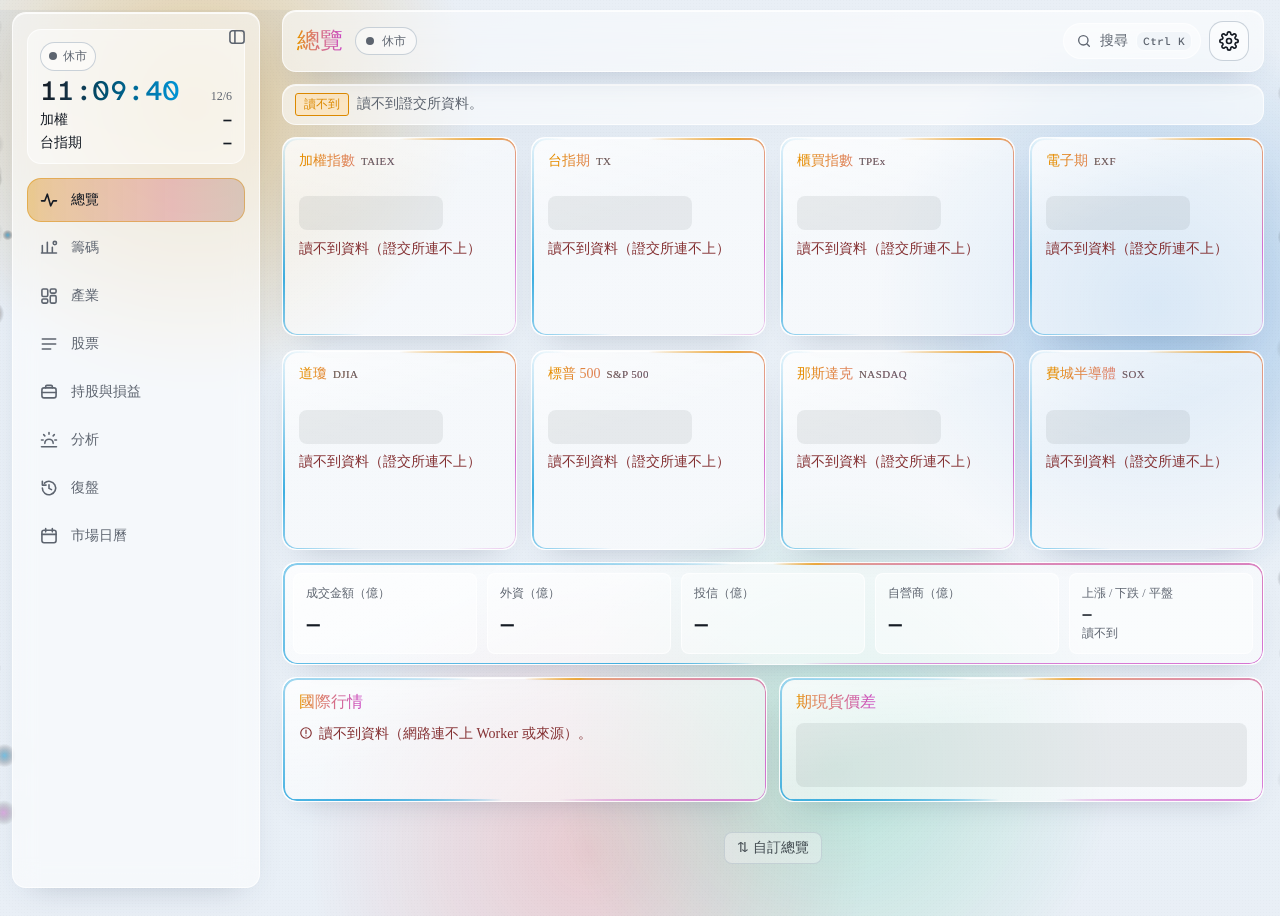
==== commit 6fc722ce: "Bottom tabs: icon centred above its label Co-Authored-By: Claude Sonnet 5.5 <noreply@anthropic.com> " ====
--- a/index.html
+++ b/index.html
@@ -42,11 +42,11 @@
   <link href="https://fonts.googleapis.com/css2?family=Atkinson+Hyperlegible+Mono:wght@400;500&display=swap" rel="stylesheet">
   <!-- the same fonts as EZexams (self-hosted there, same site): Source Serif 4 for English, LXGW WenKai TC (霞鶩文楷) for Chinese -->
   <link rel="stylesheet" href="https://si70531.github.io/EZexams/assets/fonts/fonts.css">
-  <link rel="stylesheet" href="./assets/app.css?v=18bcd51c0f">
+  <link rel="stylesheet" href="./assets/app.css?v=1b2c7c657c">
 </head>
 <body>
-<script src="./assets/twset.js?v=18bcd51c0f"></script>
-<script src="./assets/twintro.js?v=18bcd51c0f"></script>
+<script src="./assets/twset.js?v=1b2c7c657c"></script>
+<script src="./assets/twintro.js?v=1b2c7c657c"></script>
 <div class="aurora" aria-hidden="true"><i class="a1"></i><i class="a2"></i><i class="a3"></i><i class="a4"></i></div>
 
 <!-- the page -->
@@ -85,6 +85,6 @@
   </main>
 </div>
 
-<script src="./assets/app.js?v=18bcd51c0f"></script>
+<script src="./assets/app.js?v=1b2c7c657c"></script>
 </body>
 </html>
--- a/assets/app.css
+++ b/assets/app.css
@@ -1 +1 @@
-:root{color-scheme:dark;--r-sm: 8px;--r-md: 14px;--r-pill: 999px;--r-mark: 3px;--sh-1: 0 14px 32px -18px rgb(0 0 0 / .55);--sh-2: 0 28px 64px -22px rgb(0 0 0 / .65);--space-3xs: 2px;--space-2xs: 4px;--space-xs: 8px;--space-sm: 12px;--space-md: 16px;--space-lg: 24px;--space-xl: 40px;--space-2xl: 64px;--space-3xl: 96px;--space-4xl: 144px;--text-2xs: .6875rem;--text-xs: .75rem;--text-sm: .875rem;--text-md: 1rem;--text-lg: 1.1875rem;--text-xl: 1.4375rem;--text-2xl: 1.75rem;--text-3xl: 1.75rem;--text-display-s: 1.44rem;--text-display: 1.728rem;--text-section: 1.2rem;--text-title: 1rem;--text-lead: 1rem;--ease-out: cubic-bezier(.16, 1, .3, 1);--ease-in: cubic-bezier(.7, 0, .84, 0);--ease-in-out: cubic-bezier(.65, 0, .35, 1);--dur-micro: .12s;--dur-short: .22s;--dur-long: .42s;--color-error: oklch(72% .15 27);--color-success: oklch(76% .13 150);--container: 1320px;--gutter: 24px;--gap-columns: 32px;--section-gap-s: 120px;--section-gap: 144px;--section-gap-l: 176px;--z-base: 1;--z-raised: 10;--z-dropdown: 100;--z-sticky: 200;--z-sticky-nav: 300;--z-modal: 400;--z-toast: 500;--z-tooltip: 600;--color-paper: oklch(17% .008 250);--color-paper-2: oklch(21% .009 250);--color-paper-3: oklch(13.5% .007 250);--color-ink: oklch(95% .005 250);--color-ink-2: oklch(83% .008 250);--color-muted: oklch(71% .01 250);--color-rule: oklch(31% .01 250);--color-rule-2: oklch(42% .012 250);--color-accent: oklch(82% .15 80);--color-accent-ink: oklch(18% .04 75);--color-accent-soft: oklch(29% .05 80);--color-focus: oklch(82% .15 80);--color-field: oklch(58% .012 250);--color-up: oklch(72% .17 25);--color-down: oklch(76% .15 150);--color-cool: oklch(77% .12 245);--color-cool-soft: oklch(29% .05 245);--color-ok: oklch(76% .15 150);--color-ok-soft: oklch(24.5% .03 150);--color-bad: oklch(70% .17 25);--color-bad-soft: oklch(24.5% .035 25);--font-display: "Host Grotesk", "Noto Sans TC", "PingFang TC", "Microsoft JhengHei", ui-sans-serif, system-ui, sans-serif;--font-body: var(--font-display);--font-outlier: "Atkinson Hyperlegible Mono", "Noto Sans TC", "PingFang TC", "Microsoft JhengHei", ui-monospace, monospace;--radius-card: var(--r-md);--radius-pill: var(--r-sm);--rule-hair: 1px;--shadow-card: none;--tracking-display: -.03em;--display-weight: 500}*,*:before,*:after{box-sizing:border-box}html,body{overflow-x:clip}html{scrollbar-color:var(--color-muted) var(--color-paper);scroll-padding-top:var(--space-3xl)}body{margin:0;background:var(--color-paper);color:var(--color-ink);font-family:var(--font-body);font-size:var(--text-md);line-height:1.55;-webkit-font-smoothing:antialiased;caret-color:var(--color-accent)}::selection{background:color-mix(in oklab,var(--color-accent) 25%,transparent)}:focus-visible{outline:2px solid var(--color-focus);outline-offset:2px}a{color:inherit;text-decoration-thickness:1px;text-underline-offset:.16em}h1,h2,h3{margin:0;font-family:var(--font-display);font-weight:var(--display-weight, 700);font-synthesis:none;letter-spacing:var(--tracking-display);line-height:1.05;overflow-wrap:break-word;min-width:0;text-wrap:balance}h1{max-width:20ch;font-size:var(--text-display)}h2{max-width:30ch;font-size:var(--text-section)}h3{max-width:40ch;font-size:var(--text-title);line-height:1.2}.lead{font-size:var(--text-lead);line-height:1.45;max-width:52ch}p{margin:0;text-wrap:pretty}p:not([class]){max-width:65ch}img,video{max-width:100%;height:auto;display:block}svg{display:block}[hidden]{display:none!important}button,input,select,textarea{font:inherit}.num,.figure,td.num{font-variant-numeric:tabular-nums}[data-slot]{position:relative;overflow:hidden;background:linear-gradient(160deg,var(--color-paper-2, var(--color-paper)),var(--color-paper-3, var(--color-paper)))}[data-slot]>img{position:absolute;inset:0;width:100%;height:100%;object-fit:cover;z-index:1}[data-slot]:has(>img)>:not(img):not([data-keep]){display:none!important}@media (max-width: 60rem){:root{--gutter: 24px;--section-gap-s: 80px;--section-gap: 96px;--section-gap-l: 120px}}@media (max-width: 40rem){:root{--gutter: 16px;--section-gap-s: 56px;--section-gap: 72px;--section-gap-l: 96px;--gap-columns: 16px}}[data-slot]:has(>img){isolation:isolate;background:var(--color-ink);outline:1px solid color-mix(in oklab,var(--color-ink) 8%,transparent);outline-offset:-1px}[data-slot]>img{z-index:0;filter:grayscale(1) contrast(1.08);mix-blend-mode:multiply}[data-slot]:has(>img):before{content:"";position:absolute;inset:0;z-index:1;background:var(--color-paper-3);mix-blend-mode:lighten;pointer-events:none}:root{--c0: var(--color-paper);--c1: var(--color-paper-2);--c2: var(--color-rule);--c3: var(--color-rule-2);--c4: var(--color-cool);--c5: var(--color-ink);--err: var(--color-bad);--hi: var(--color-ink);--mono: var(--font-outlier);--glow: 255,255,255;--wash: 255,255,255;--flashc: 255,255,255;--sh: 0}:root{--layout-max: 1320px;--rail: 208px;--ctl: 40px;--ctl-sm: 32px;--measure-ink: var(--color-ink)}html,body{height:100%}body{background:var(--color-paper);font-size:var(--text-md)}button,input,select{color:inherit}button{cursor:pointer}.small{color:var(--color-muted);font-size:var(--text-sm)}.warn{color:var(--color-bad)}.up{color:var(--color-up)}.down{color:var(--color-down)}.num,.big,.stat b,.kv b,.cread,.pct,.ttbl td,.mktab .num{font-family:var(--font-outlier);font-variant-numeric:tabular-nums slashed-zero}.btn,.tt button.tb{display:inline-flex;align-items:center;justify-content:center;gap:var(--space-xs);min-height:var(--ctl);padding:0 var(--space-md);border:var(--rule-hair) solid var(--color-rule-2);border-radius:var(--radius-pill);background:var(--color-paper-2);color:var(--color-ink);font-weight:500;line-height:1;transition:background-color var(--dur-short) var(--ease-out),border-color var(--dur-short) var(--ease-out)}.btn:hover,.tt button.tb.ghost:hover{background:var(--color-rule)}.tt button.tb{background:var(--color-accent);border-color:var(--color-accent);color:var(--color-accent-ink)}.tt button.tb:hover{background:color-mix(in oklab,var(--color-accent) 88%,var(--color-ink));border-color:transparent}.tt button.tb.ghost{background:var(--color-paper-2);border-color:var(--color-rule-2);color:var(--color-ink)}.tt button.tb.sm{min-height:var(--ctl-sm);padding:0 var(--space-sm);font-size:var(--text-sm)}.tt button.tb:active,.btn:active{background-color:var(--color-rule)}.tt button.tb:disabled,.btn:disabled{background:var(--color-paper-3);border-color:var(--color-rule);color:var(--color-muted);cursor:not-allowed}.tt input,.tt select,.in,.cell input{width:100%;min-width:0;min-height:var(--ctl);padding:0 var(--space-sm);border:var(--rule-hair) solid var(--color-field);border-radius:var(--radius-pill);background:var(--color-paper-3);color:var(--color-ink);font-size:var(--text-md);transition:border-color var(--dur-micro) var(--ease-out)}.tt input,.tt select{font-family:var(--font-outlier);font-size:var(--text-sm);font-variant-numeric:tabular-nums slashed-zero}.tt input::placeholder,.in::placeholder{color:var(--color-muted)}.tt input:hover,.tt select:hover,.in:hover{border-color:var(--color-ink-2)}.tt input:disabled,.tt select:disabled{color:var(--color-muted);background:var(--color-paper);border-color:var(--color-rule);cursor:not-allowed}.tt select option{background:var(--color-paper-2);color:var(--color-ink)}select.grp{width:auto;min-height:var(--ctl-sm);font-size:var(--text-xs);padding:0 var(--space-xs);margin:var(--space-3xs) 0 var(--space-xs)}.chip{flex:none;min-height:var(--ctl-sm);padding:0 var(--space-sm);border:var(--rule-hair) solid var(--color-rule-2);border-radius:var(--r-mark);background:var(--color-paper-2);color:var(--color-ink-2);font-size:var(--text-sm);font-weight:500;transition:background-color var(--dur-short) var(--ease-out),color var(--dur-short) var(--ease-out)}.chip:hover{background:var(--color-rule);color:var(--color-ink)}.chip[aria-pressed=true]{background:var(--color-cool-soft);border-color:var(--color-cool);color:var(--color-cool)}.tag{display:inline-block;padding:1px var(--space-xs);border:var(--rule-hair) solid var(--color-rule-2);border-radius:var(--r-mark);background:var(--color-paper-3);color:var(--color-ink-2);font-size:var(--text-xs);font-weight:500}.tt .chips{display:flex;flex-wrap:wrap;gap:var(--space-xs)}.msg{min-height:1.4em;margin:var(--space-xs) 0 0;font-size:var(--text-sm);color:var(--color-muted)}.msg.err{color:var(--color-bad)}.empty{margin:0;padding:var(--space-lg) var(--space-xs);color:var(--color-muted);font-size:var(--text-sm);text-align:center}.hint{margin-top:var(--space-xs);line-height:1.5;color:var(--color-muted);font-size:var(--text-sm)}.app header{position:sticky;top:0;z-index:var(--z-sticky);display:flex;align-items:center;justify-content:space-between;gap:var(--space-sm);flex-wrap:wrap;padding:var(--space-sm) max(var(--gutter),calc((100% - var(--layout-max)) / 2));border-bottom:var(--rule-hair) solid var(--color-rule);background:var(--color-paper)}.app header h1{display:flex;align-items:center;gap:var(--space-sm);margin:0;max-width:none;font-size:var(--text-md);letter-spacing:0;font-weight:500}.app header h1:before{content:"TW";display:grid;place-items:center;width:32px;height:32px;border-radius:var(--radius-pill);background:var(--color-accent);color:var(--color-accent-ink);font:500 var(--text-xs)/1 var(--font-outlier)}.app .row{display:flex;gap:var(--space-xs);align-items:center;flex-wrap:wrap}.app main{display:block;padding:var(--space-md) var(--gutter) var(--space-xl)}.dash{width:min(var(--layout-max),100%);margin:0 auto;display:grid;gap:var(--space-sm);text-align:left}.dash-note{display:flex;align-items:center;gap:var(--space-xs);padding:var(--space-xs) var(--space-sm);border:var(--rule-hair) solid var(--color-rule);border-radius:var(--radius-pill);background:var(--color-paper-3);color:var(--color-muted);font-size:var(--text-sm)}.dash-note b{padding:1px var(--space-xs);border:var(--rule-hair) solid var(--color-accent);border-radius:var(--r-mark);background:var(--color-accent-soft);color:var(--color-accent);font-weight:500;font-size:var(--text-xs)}.dtabs{position:relative;display:flex;align-items:center;gap:var(--space-3xs);width:100%;padding:0 0 var(--space-xs);overflow-x:auto;scrollbar-width:none;border-bottom:var(--rule-hair) solid var(--color-rule)}.dtabs::-webkit-scrollbar{display:none}.dtabs .pill{display:none}.dtabs button{flex:none;min-height:var(--ctl-sm);padding:0 var(--space-sm);border:var(--rule-hair) solid transparent;border-radius:var(--radius-pill);background:none;color:var(--color-ink-2);font-size:var(--text-sm);font-weight:500;text-align:left;transition:background-color var(--dur-short) var(--ease-out),color var(--dur-short) var(--ease-out)}.dtabs button:hover{background:var(--color-paper-2);color:var(--color-ink)}.dtabs button[aria-selected=true]{background:var(--color-paper-2);border-color:var(--color-rule-2);color:var(--color-ink)}.dtabs button[aria-selected=true]:after{content:""}.dpanels{position:relative;min-width:0}.dpanel{display:none;gap:var(--space-sm)}.dpanel.on{display:grid}.tt{display:grid;gap:var(--space-sm);min-width:0}.dcard,.news{position:relative;min-width:0;padding:var(--space-md);overflow:hidden;border:var(--rule-hair) solid var(--color-rule);border-radius:var(--radius-card);background:var(--color-paper-2);color:var(--color-ink);box-shadow:none}.dcard h3,.news h3{margin:0 0 var(--space-2xs);max-width:none;color:var(--color-muted);font-size:var(--text-sm);font-weight:500;letter-spacing:0;line-height:1.3}.dcard .big{margin:var(--space-2xs) 0 0;font-size:var(--text-xl);font-weight:400;line-height:1.1;letter-spacing:-.02em;color:var(--color-ink)}.dcard .sub,.sub{color:var(--color-muted);font-size:var(--text-sm)}.kv{display:grid;grid-template-columns:1fr auto;gap:var(--space-xs) var(--space-sm);margin-top:var(--space-sm);font-size:var(--text-sm)}.kv span{color:var(--color-muted)}.kv b{text-align:right;font-weight:400}.fgrid{display:grid;grid-template-columns:repeat(auto-fit,minmax(160px,1fr));gap:var(--space-sm)}.fgrid label{display:grid;gap:var(--space-2xs);min-width:0;color:var(--color-muted);font-size:var(--text-sm)}.vbar{display:block;height:6px;margin-top:var(--space-xs);border-radius:var(--r-mark);background:var(--color-paper-3);overflow:hidden}.vbar i{display:block;height:100%;width:0;border-radius:var(--r-mark);background:var(--color-cool)}.rngbar{position:relative;height:4px;border-radius:var(--r-mark);background:var(--color-rule-2)}.rng{margin-top:var(--space-sm)}.rngdot{position:absolute;top:50%;width:8px;height:8px;margin:calc(var(--space-2xs) * -1) 0 0 calc(var(--space-2xs) * -1);border-radius:50%;background:var(--color-accent)}.ttbl,.mktab{width:100%;border-collapse:collapse;font-size:var(--text-sm);background:none;border:0}.ttbl th,.ttbl td{padding:var(--space-xs) var(--space-sm);border:0;border-bottom:var(--rule-hair) solid var(--color-rule);text-align:right;white-space:nowrap;background:none}.ttbl th{color:var(--color-muted);font-size:var(--text-xs);font-weight:500;letter-spacing:0;text-transform:none}.ttbl .l,.ttbl td.l,.ttbl th.l{text-align:left;font-family:var(--font-body)}.ttbl th.sort{cursor:pointer;user-select:none}.ttbl th.sort:hover{color:var(--color-ink)}.ttbl td.empty{padding:var(--space-lg) var(--space-sm);text-align:center;font-family:var(--font-body)}.ttbl tbody tr:hover{background:var(--color-paper-3)}.ttbl tbody tr:last-child td{border-bottom:0}td.best{color:var(--color-accent)}.mktab td{padding:var(--space-xs) var(--space-2xs);border-top:var(--rule-hair) solid var(--color-rule);vertical-align:middle}.mktab tr:first-child td{border-top:0}.mktab .num{text-align:right;white-space:nowrap}.mktab small{color:var(--color-muted);font-size:var(--text-xs)}.dcard svg{display:block;width:100%;height:auto;margin-top:var(--space-xs);overflow:visible}.dcard svg text,.cbox svg text{fill:var(--color-muted);font-family:var(--font-outlier);font-size:11px}.dcard .gridl,.cbox .gridl{stroke:var(--color-rule);stroke-width:1}.dcard .ln{fill:none;stroke:var(--color-cool);stroke-width:2;stroke-linecap:round;stroke-linejoin:round}.dcard .area{fill:url(#dg-area)}.dcard .bar{fill:var(--color-cool);transform-box:fill-box;transform-origin:50% 100%}.dcard .bar.neg{fill:var(--color-rule-2)}.spark,.dcard svg.spark{position:absolute;right:var(--space-md);top:var(--space-md);width:76px;height:28px;margin:0;overflow:visible}.spark path,.dcard svg.spark{fill:none;stroke:var(--color-cool);stroke-width:1.6;stroke-linecap:round;stroke-linejoin:round}.tk-up{stroke:var(--color-up);fill:var(--color-up)}.tk-down{stroke:var(--color-down);fill:var(--color-down)}.cread{min-height:20px;margin:var(--space-xs) 0 0;color:var(--color-muted);font-size:var(--text-sm)}.cbox{overflow-x:auto}.cbox svg{display:block;width:100%;height:auto;min-width:320px;overflow:visible}.draw{transform-box:fill-box;transform-origin:0 50%}.ik{fill:none;stroke:var(--color-accent);stroke-width:1.6}.id{fill:none;stroke:var(--color-ink-2);stroke-width:1.6}.bb{fill:none;stroke:var(--color-muted);stroke-width:1.2;stroke-dasharray:3 3}.tl{stroke:var(--color-accent);stroke-width:1.6}.rp{fill:none;stroke:var(--color-ink);stroke-width:2;stroke-linejoin:round}.rp.draw{transform-box:fill-box;transform-origin:0 50%}.stats{display:grid;grid-template-columns:1fr 1fr;gap:var(--space-sm);padding-top:var(--space-sm);border-top:var(--rule-hair) solid var(--color-rule)}.stat span{display:block;color:var(--color-muted);font-size:var(--text-xs)}.stat b{font-size:var(--text-md);font-weight:400}.news h3{margin:var(--space-xs) 0 var(--space-2xs);color:var(--color-ink);font-size:var(--text-md);font-weight:500;line-height:1.5}.news .sub{font-size:var(--text-sm)}.tl:not(line){position:relative;display:grid;gap:var(--space-sm);padding-left:32px;max-width:760px}.apppill{position:fixed;left:var(--space-xs);right:var(--space-xs);bottom:calc(var(--space-xs) + env(safe-area-inset-bottom,0px));z-index:var(--z-sticky-nav);display:flex;gap:var(--space-3xs);padding:var(--space-2xs);overflow-x:auto;scrollbar-width:none;border:var(--rule-hair) solid var(--color-rule-2);border-radius:var(--radius-card);background:var(--color-paper-2)}.apppill::-webkit-scrollbar{display:none}.apppill .ap-item{position:relative;z-index:1;display:flex;flex-direction:column;align-items:center;justify-content:center;gap:var(--space-3xs);flex:none;min-width:58px;height:48px;padding:0 var(--space-xs);border:0;border-radius:var(--radius-pill);background:none;color:var(--color-muted);font-size:var(--text-xs);font-weight:500;transition:color var(--dur-short) var(--ease-out)}.apppill .ap-item svg{width:20px;height:20px;fill:none;stroke:currentColor;stroke-width:2;stroke-linecap:round;stroke-linejoin:round}.apppill .ap-item[aria-current=true]{color:var(--color-ink)}.apppill .ap-hl{position:absolute;top:var(--space-2xs);bottom:var(--space-2xs);left:0;width:0;border-radius:var(--radius-pill);background:var(--color-cool-soft);pointer-events:none;transition:transform var(--dur-short) var(--ease-out)}@media (max-width: 720px){.app .dtabs{display:none}.app main{padding:var(--space-sm) var(--space-sm) 112px}.dcard svg.spark{display:none}.dcard .big{font-size:var(--text-lg)}}@media (min-width: 721px){.apppill{display:none}}.in{min-height:44px}.in:focus-visible{outline:2px solid var(--color-focus);outline-offset:2px}.mempty{margin:0;padding:var(--space-lg) var(--space-xs);color:var(--color-muted);font-size:var(--text-sm);text-align:center}.clab{margin-left:var(--space-2xs);color:var(--color-muted);font-size:var(--text-xs)}.dash-note b.live{border-color:var(--color-ok);background:var(--color-ok-soft);color:var(--color-ok)}.ixgrid{display:grid;gap:var(--space-sm);grid-template-columns:repeat(4,minmax(0,1fr))}.ixcard h3{display:flex;justify-content:space-between;gap:var(--space-xs);align-items:baseline}.ixsrc{color:var(--color-muted);font-size:var(--text-xs);font-weight:400;white-space:nowrap}.ixcard .big{font-size:var(--text-2xl)}.ixhl{min-height:1.3em;margin-top:var(--space-3xs)}.ixcard svg.spark{right:var(--space-md);bottom:var(--space-md);top:auto;width:96px;height:32px}.mstrip{display:grid;grid-template-columns:repeat(5,minmax(0,1fr));gap:var(--space-xs) var(--space-md)}.mcell{display:grid;gap:var(--space-3xs);min-width:0}.mcell span{color:var(--color-muted);font-size:var(--text-xs)}.mcell b{font-family:var(--font-outlier);font-size:var(--text-lg);font-weight:400;font-variant-numeric:tabular-nums slashed-zero}.mcell em{font-style:normal}.mcell i{color:var(--color-muted);font-size:var(--text-xs);font-style:normal}.mbar{display:flex;flex-wrap:wrap;align-items:center;gap:var(--space-sm);margin-bottom:var(--space-xs)}.msearch,.ssearch{flex:1 1 220px;min-width:0;min-height:var(--ctl);padding:0 var(--space-sm);border:var(--rule-hair) solid var(--color-field);border-radius:var(--radius-pill);background:var(--color-paper-3);color:var(--color-ink);font-size:var(--text-md);transition:border-color var(--dur-micro) var(--ease-out)}.msearch::placeholder,.ssearch::placeholder{color:var(--color-muted)}.msearch:hover,.ssearch:hover{border-color:var(--color-ink-2)}.mcount{margin-left:auto;white-space:nowrap}.mwrap{overflow-x:auto}table.mtbl{width:100%;border-collapse:collapse;font-size:var(--text-md)}.mtbl th,.mtbl td{padding:var(--space-xs) var(--space-sm);border:0;border-bottom:var(--rule-hair) solid var(--color-rule);background:none;text-align:right;white-space:nowrap}.mtbl th{background:var(--color-paper-2);color:var(--color-muted);font-size:var(--text-xs);font-weight:500}.mtbl .l{text-align:left}.mtbl th.sort{cursor:pointer;user-select:none}.mtbl th.sort:hover{color:var(--color-ink)}.mtbl th.sort i{display:inline-block;width:.9em;font-style:normal}.mtbl th.sort[data-dir=desc] i:after{content:"\25bc";font-size:var(--text-2xs)}.mtbl th.sort[data-dir=asc] i:after{content:"\25b2";font-size:var(--text-2xs)}.mtbl th.sort[data-dir=desc],.mtbl th.sort[data-dir=asc]{color:var(--color-ink)}.mtbl tbody tr{cursor:pointer;transition:background-color var(--dur-short) var(--ease-out)}.mtbl tbody tr:hover{background:var(--color-paper-3)}.mtbl tbody tr:focus-visible{background:var(--color-paper-3);outline:2px solid var(--color-focus);outline-offset:-2px}.mtbl td{font-family:var(--font-outlier);font-variant-numeric:tabular-nums slashed-zero}.mtbl td.l{font-family:var(--font-body)}.mtbl .nm b{display:block;font-weight:500}.mtbl .nm span{color:var(--color-muted);font-size:var(--text-xs)}.mtbl .vol{color:var(--color-muted)}.mtbl td:last-child,.mtbl th:last-child{width:44px;padding-left:0;padding-right:var(--space-3xs)}.pxpill{display:inline-block;min-width:92px;padding:var(--space-2xs) var(--space-xs);border:var(--rule-hair) solid var(--color-rule-2);border-radius:var(--r-mark);background:var(--color-paper-3);color:var(--color-ink);text-align:right}.pxpill.up{background:var(--color-bad-soft);border-color:var(--color-up);color:var(--color-up)}.pxpill.down{background:var(--color-ok-soft);border-color:var(--color-down);color:var(--color-down)}.mmore{display:block;justify-self:center;min-height:var(--ctl);margin:var(--space-sm) auto var(--space-2xs);padding:0 var(--space-lg);border:var(--rule-hair) solid var(--color-rule-2);border-radius:var(--radius-pill);background:var(--color-paper-2);color:var(--color-ink);font-weight:500;transition:background-color var(--dur-short) var(--ease-out)}.mmore:hover{background:var(--color-rule)}.mmore[hidden]{display:none}.wgrid{display:grid;gap:var(--space-sm);grid-template-columns:repeat(auto-fill,minmax(220px,1fr))}.wcard[data-code]{cursor:pointer;transition:border-color var(--dur-short) var(--ease-out)}.wcard[data-code]:hover{border-color:var(--color-rule-2)}.wcard h3{display:flex;justify-content:space-between;align-items:center;gap:var(--space-2xs)}.wcard .big{font-size:var(--text-2xl)}.shead{position:relative;z-index:4;display:grid;grid-template-columns:minmax(0,1.1fr) minmax(0,1fr);gap:var(--space-xs) var(--space-lg);align-items:center;overflow:visible}.sfind{grid-column:1 / -1;position:relative;display:flex}.ssug{position:absolute;left:0;right:0;top:48px;z-index:6;padding:var(--space-2xs);border:var(--rule-hair) solid var(--color-rule-2);border-radius:var(--radius-card);background:var(--color-paper-3)}.ssug[hidden]{display:none}.ssug button{display:grid;grid-template-columns:1fr auto auto;gap:var(--space-sm);align-items:center;width:100%;min-height:var(--ctl);padding:0 var(--space-sm);border:0;border-radius:var(--radius-pill);background:none;color:var(--color-ink);text-align:left}.ssug button:hover{background:var(--color-paper-2)}.ssug span{color:var(--color-muted);font-size:var(--text-sm)}.ssug em{font-family:var(--font-outlier);font-style:normal;font-variant-numeric:tabular-nums slashed-zero}.stitle{display:flex;align-items:center;gap:var(--space-2xs)}.stitle h2{max-width:none;margin:0;font-size:var(--text-2xl)}.stitle h2 span{margin-left:var(--space-2xs);font:inherit}.spx{display:flex;flex-wrap:wrap;align-items:baseline;gap:var(--space-2xs) var(--space-sm)}.spx .big{font-size:var(--text-3xl);line-height:1.1}.schg{font-family:var(--font-outlier);font-size:var(--text-lg)}.sohlc{grid-column:2;grid-row:2 / span 2;display:grid;grid-template-columns:repeat(5,minmax(0,1fr));gap:var(--space-xs)}.sohlc div{display:grid;gap:var(--space-3xs);min-width:0;padding:var(--space-xs) var(--space-sm);border:var(--rule-hair) solid var(--color-rule);border-radius:var(--radius-pill);background:var(--color-paper-3)}.sohlc span{color:var(--color-muted);font-size:var(--text-xs)}.sohlc b{overflow:hidden;text-overflow:ellipsis;font-family:var(--font-outlier);font-size:var(--text-sm);font-weight:400;font-variant-numeric:tabular-nums slashed-zero}.schart .chips{margin-bottom:var(--space-xs)}.kchart{display:block;width:100%;height:auto;min-width:320px;overflow:visible;touch-action:pan-y}.kchart text{fill:var(--color-muted);font-family:var(--font-outlier);font-size:11px}.kchart .plabel{font-size:10.5px}.kchart .gridl{stroke:var(--color-rule);stroke-width:1}.kchart .wick{stroke-width:1.2}.kchart .volbar{opacity:.7;stroke:none}.kchart .ma5,.kchart .ma20,.kchart .ma60,.kchart .ik,.kchart .id,.kchart .bb{fill:none;stroke-width:1.6;stroke-linejoin:round}.kchart .ma5{stroke:var(--color-ink)}.kchart .ma20{stroke:var(--color-cool)}.kchart .ma60,.kchart .ik{stroke:var(--color-accent)}.kchart .id{stroke:var(--color-ink-2)}.kchart .bb{stroke:var(--color-muted);stroke-dasharray:3 3;stroke-width:1.2}.kchart .cross{stroke:var(--color-ink-2);stroke-width:1;stroke-dasharray:3 3;pointer-events:none}.cread{min-height:1.6em;line-height:1.6}.clegend{margin:var(--space-2xs) 0 0}.clegend[hidden]{display:none}.lg{display:inline-block;width:16px;height:3px;margin:0 var(--space-2xs) 0 var(--space-xs);border-radius:var(--r-mark);vertical-align:middle}.lg.ma5{background:var(--color-ink)}.lg.ma20{background:var(--color-cool)}.lg.ma60{background:var(--color-accent)}.sgrid{display:grid;gap:var(--space-sm);grid-template-columns:repeat(3,minmax(0,1fr));align-items:start}.snap{display:flex;justify-content:space-between;gap:var(--space-sm);padding:var(--space-xs) 0;border-top:var(--rule-hair) solid var(--color-rule);font-size:var(--text-sm)}.snap:first-child{border-top:0}.snap span{flex:none;color:var(--color-muted)}.snap b{font-family:var(--font-outlier);font-weight:400;text-align:right;font-variant-numeric:tabular-nums slashed-zero}.newslist{display:grid}.nrow{display:grid;grid-template-columns:auto 1fr;gap:var(--space-3xs) var(--space-xs);padding:var(--space-xs) 0;border-top:var(--rule-hair) solid var(--color-rule);color:var(--color-ink);font-size:var(--text-sm);line-height:1.5;text-decoration:none}.nrow:first-child{border-top:0}a.nrow:hover .ntext{text-decoration:underline;text-decoration-color:var(--color-rule-2)}.nrow .ntext{grid-column:2}.nrow:not(:has(.ntag)) .ntext{grid-column:1 / -1}.nrow i{grid-column:1 / -1;color:var(--color-muted);font-size:var(--text-xs);font-style:normal}.ntag{align-self:start;padding:1px var(--space-xs);border:var(--rule-hair) solid var(--color-accent);border-radius:var(--r-mark);background:var(--color-accent-soft);color:var(--color-accent);font-size:var(--text-xs);white-space:nowrap}.aihead{display:flex;flex-wrap:wrap;justify-content:space-between;align-items:center;gap:var(--space-sm) var(--space-md)}.aihead h3{color:var(--color-ink);font-size:var(--text-md)}.aihead p{margin:var(--space-3xs) 0 0}.aigo{flex:none;min-height:44px;padding:0 var(--space-lg);border:var(--rule-hair) solid var(--color-accent);border-radius:var(--radius-pill);background:var(--color-accent);color:var(--color-accent-ink);font-weight:500;transition:background-color var(--dur-short) var(--ease-out)}.aigo:hover{background:color-mix(in oklab,var(--color-accent) 88%,var(--color-ink))}.aigo:active{background:color-mix(in oklab,var(--color-accent) 75%,var(--color-ink))}.aigo:disabled{background:var(--color-paper-3);border-color:var(--color-rule);color:var(--color-muted);cursor:not-allowed}.aimsg{margin:var(--space-xs) 0 0;min-height:1.3em}.aiout{display:grid;gap:var(--space-sm);margin-top:var(--space-xs)}.aiout:empty{display:none}.aiout h4{display:flex;flex-wrap:wrap;align-items:center;gap:var(--space-xs);margin:0 0 var(--space-xs);font-size:var(--text-sm);font-weight:500}.aiout p{margin:0;font-size:var(--text-sm);line-height:1.65}.aiout ul{display:grid;gap:var(--space-xs);margin:0;padding-left:1.15em;font-size:var(--text-sm);line-height:1.6}.aitag{display:inline-block;padding:var(--space-3xs) var(--space-xs);border:var(--rule-hair) solid var(--color-rule-2);border-radius:var(--r-mark);background:var(--color-paper-3);color:var(--color-ink);font-size:var(--text-xs);font-weight:500}.aitag.up{background:var(--color-bad-soft);border-color:var(--color-up);color:var(--color-up)}.aitag.down{background:var(--color-ok-soft);border-color:var(--color-down);color:var(--color-down)}.aisum{display:grid;gap:var(--space-sm);padding:var(--space-md);border:var(--rule-hair) solid var(--color-rule-2);border-radius:var(--radius-card);background:var(--color-paper-3)}.aiverdict{display:flex;align-items:center;gap:var(--space-sm)}.aiverdict .aitag{padding:var(--space-2xs) var(--space-sm);font-size:var(--text-md)}.ailead{font-size:var(--text-lg);font-weight:500;line-height:1.55}.aicols{display:grid;gap:var(--space-sm);grid-template-columns:repeat(2,minmax(0,1fr))}.aiscen{display:grid;gap:var(--space-sm);grid-template-columns:repeat(3,minmax(0,1fr))}.airange{margin-top:var(--space-xs);font-family:var(--font-outlier);font-variant-numeric:tabular-nums slashed-zero}.aikv{display:grid;gap:var(--space-sm);grid-template-columns:repeat(3,minmax(0,1fr));margin-top:var(--space-sm)}.aikv div{display:grid;gap:var(--space-3xs);padding:var(--space-sm);border:var(--rule-hair) solid var(--color-rule);border-radius:var(--radius-pill);background:var(--color-paper-3)}.aikv span{color:var(--color-muted);font-size:var(--text-xs)}.aikv b{font-size:var(--text-sm);font-weight:500;line-height:1.5}.aiteam{display:flex;flex-wrap:wrap;gap:var(--space-sm)}.aiteam>.dcard{flex:1 1 232px;min-width:0}.aiwait{display:flex;gap:var(--space-sm);justify-content:center;padding:var(--space-lg) 0}.aiwait i{width:8px;height:8px;border-radius:50%;background:var(--color-accent);animation:aiwait 1.2s var(--ease-in-out) infinite}.aiwait i:nth-child(2){animation-delay:.12s}.aiwait i:nth-child(3){animation-delay:.24s}.aiwait i:nth-child(4){animation-delay:.36s}.aiwait i:nth-child(5){animation-delay:.48s}@keyframes aiwait{0%,to{transform:translateY(0);opacity:.4}50%{transform:translateY(-8px);opacity:1}}@media (max-width: 1000px){.sgrid{grid-template-columns:repeat(2,minmax(0,1fr))}.sgrid .snews{grid-column:1 / -1}}@media (max-width: 900px){.ixgrid{grid-template-columns:repeat(2,minmax(0,1fr))}.ixcard .big{font-size:var(--text-xl)}}@media (max-width: 860px){.shead{grid-template-columns:1fr}.sohlc{grid-column:1;grid-row:auto}}@media (max-width: 760px){.aicols,.aiscen,.aikv{grid-template-columns:1fr}}@media (max-width: 700px){.mstrip{grid-template-columns:repeat(3,minmax(0,1fr))}}@media (max-width: 640px){.sgrid{grid-template-columns:1fr}}@media (max-width: 560px){.mtbl{font-size:var(--text-sm)}.mtbl th,.mtbl td{padding:var(--space-xs) var(--space-2xs)}.pxpill{min-width:76px}.mtbl td:nth-child(4),.mtbl th:nth-child(4){display:none}}@media (max-width: 520px){.mstrip{grid-template-columns:repeat(2,minmax(0,1fr))}.sohlc{grid-template-columns:repeat(3,minmax(0,1fr))}.spx .big{font-size:var(--text-2xl)}}@keyframes tape{to{transform:translate(-50%)}}@keyframes blink{50%{opacity:0}}@keyframes spin{to{transform:rotate(360deg)}}@keyframes rise{0%{opacity:0;transform:translateY(8px)}to{opacity:1;transform:none}}@keyframes shock{0%{transform:scale(.3);opacity:.9}to{transform:scale(11);opacity:0}}@keyframes flash{0%{opacity:1}to{opacity:0}}@keyframes fade{0%{opacity:0}to{opacity:1}}@keyframes shake{0%,to{transform:none}20%{transform:translate(-8px)}40%{transform:translate(7px)}60%{transform:translate(-4px)}80%{transform:translate(2px)}}@keyframes checkPop{0%{transform:scale(.6);opacity:0}to{transform:none;opacity:1}}@keyframes draw{to{stroke-dashoffset:0}}#dpLab{display:none}#dpLab.on{display:grid;gap:var(--space-sm)}.lmenu{display:grid;gap:var(--space-sm);grid-template-columns:repeat(auto-fill,minmax(230px,1fr))}.lcard{display:grid;gap:var(--space-3xs);text-align:left;color:inherit;font:inherit;cursor:pointer;transition:border-color var(--dur-short) var(--ease-out),background-color var(--dur-short) var(--ease-out)}.lcard b{font-size:var(--text-lg);font-weight:500}.lcard:hover{border-color:var(--color-accent);background:var(--color-paper-3)}.ltop{display:flex;align-items:center;gap:var(--space-sm)}.ltop h2{margin:0;font-size:var(--text-xl);font-weight:500}.lback{display:flex;justify-content:center;padding:var(--space-sm) 0}.lhead{display:flex;flex-wrap:wrap;align-items:flex-start;justify-content:space-between;gap:var(--space-sm)}.lhead>div:first-child{flex:1 1 320px}.lform{display:flex;flex-wrap:wrap;align-items:flex-end;gap:var(--space-xs);margin:var(--space-xs) 0}.lform .in{width:auto;flex:1 1 140px}.lform label{display:grid;gap:var(--space-3xs);flex:1 1 140px;color:var(--color-muted);font-size:var(--text-sm)}.lform label .in{width:100%}.lform .aigo{min-height:var(--ctl)}.lfile{position:relative;flex:none!important}.lprm{display:contents}#dpLab textarea.in{width:100%;min-height:320px;padding:var(--space-sm);border-radius:var(--r-md);font-family:var(--font-outlier);font-size:var(--text-sm);line-height:1.5;resize:vertical}.lgrid2{display:grid;gap:var(--space-sm);grid-template-columns:repeat(2,minmax(0,1fr));align-items:start}@media (max-width: 900px){.lgrid2{grid-template-columns:1fr}}.ltblwrap{overflow-x:auto;margin:var(--space-xs) 0}.ltbl tbody tr{cursor:default}.ltbl td:last-child,.ltbl th:last-child{width:auto;padding-right:var(--space-sm)}.ltbl tfoot td{border-top:var(--rule-hair) solid var(--color-rule-2);font-weight:500}.ltbl .lwhy{white-space:normal;min-width:180px;max-width:360px}.ltbl .lhi{color:var(--color-accent);font-weight:500}.ltbl .lmiss{color:var(--color-muted)}.lcases .in{min-width:80px;text-align:right}.lx{width:28px;height:28px;border:var(--rule-hair) solid var(--color-rule-2);border-radius:50%;background:none;color:var(--color-muted);line-height:1}.lx:hover{color:var(--color-bad);border-color:var(--color-bad)}.lsub{margin:var(--space-md) 0 var(--space-2xs)!important}.lbrow{display:grid;grid-template-columns:minmax(90px,38%) 1fr auto;align-items:center;gap:var(--space-xs);padding:var(--space-3xs) 0;font-size:var(--text-sm)}.lbrow b{font-family:var(--font-outlier);font-weight:500;font-variant-numeric:tabular-nums}.lbar{display:block;height:10px;border-radius:var(--r-mark);background:var(--color-paper-3);overflow:hidden}.lbar i{display:block;height:100%;border-radius:var(--r-mark);background:var(--color-cool);transform-origin:0 50%}.lbar i.cash{background:var(--color-rule-2)}.lbar i.pos{background:var(--color-up)}.lbar i.neg{background:var(--color-down)}.lheat{border-collapse:collapse;width:100%;font-family:var(--font-outlier);font-size:var(--text-sm)}.lheat th,.lheat td{padding:var(--space-3xs) var(--space-2xs);text-align:center;border:1px solid var(--color-rule)}.lheat th{color:var(--color-muted);font-weight:500}.lheat td{background:color-mix(in oklab,var(--color-cool) calc(var(--a, 0) * 55%),transparent)}.lheat td.neg{background:color-mix(in oklab,var(--color-bad) calc(var(--a, 0) * 55%),transparent)}#dpLab svg.lfig{display:block;width:100%;height:auto;overflow:visible}#dpLab svg text{fill:var(--color-muted);font-family:var(--font-outlier);font-size:11px}#dpLab svg .gridl{stroke:var(--color-rule)}#dpLab svg path{fill:none;stroke-width:1.8;stroke-linejoin:round}#dpLab svg .lc,.lg.lc{stroke:var(--color-ink);background:var(--color-ink)}#dpLab svg .lm20,.lg.lm20{stroke:var(--color-accent);background:var(--color-accent)}#dpLab svg .lm60,.lg.lm60{stroke:var(--color-cool);background:var(--color-cool)}#dpLab svg .ltr,.lg.ltr{stroke:var(--color-muted);stroke-dasharray:5 4;background:var(--color-muted)}#dpLab svg .lbase,#dpLab svg .lsplit{stroke:var(--color-rule-2);stroke-dasharray:3 4}.lg{display:inline-block;width:14px;height:2px;margin:0 4px 4px 8px;vertical-align:middle}.lscens{display:grid;gap:var(--space-sm);grid-template-columns:repeat(3,minmax(0,1fr));margin-top:var(--space-sm)}@media (max-width: 900px){.lscens{grid-template-columns:1fr}}.lscen{padding:var(--space-sm);border:var(--rule-hair) solid var(--color-rule-2);border-radius:var(--r-md);border-top:3px solid var(--color-rule-2)}.lscen.bull{border-top-color:var(--color-up)}.lscen.bear{border-top-color:var(--color-down)}.lscen h4{display:flex;justify-content:space-between;gap:var(--space-xs);margin:0 0 var(--space-xs);font-size:var(--text-md);font-weight:500}.lscen h4 span{color:var(--color-muted);font-size:var(--text-sm);font-weight:400}.lscen ul{margin:0 0 var(--space-xs);padding:0;list-style:none}.lscen li{display:flex;justify-content:space-between;gap:var(--space-xs);padding:var(--space-3xs) 0;border-top:var(--rule-hair) solid var(--color-rule);font-size:var(--text-sm)}.lscen li em{flex:none;font-style:normal;color:var(--color-muted)}.lscen li.yes em{color:var(--color-accent)}.lscen p{margin:var(--space-2xs) 0 0;font-size:var(--text-sm)}.lwarn{margin:var(--space-xs) 0;padding:var(--space-xs) var(--space-sm);border-left:3px solid var(--color-bad);background:var(--color-paper-3);font-size:var(--text-sm)}.lwarn p{margin:var(--space-3xs) 0}.lrule{padding:var(--space-xs) 0;border-top:var(--rule-hair) solid var(--color-rule)}.lrule p{margin:var(--space-3xs) 0 0;font-size:var(--text-sm)}.levent{position:relative;padding:var(--space-xs) 36px var(--space-xs) 0;border-top:var(--rule-hair) solid var(--color-rule);font-size:var(--text-sm)}.levent.past{opacity:.8}.levent>div{display:flex;flex-wrap:wrap;align-items:center;gap:var(--space-xs)}.levent p{margin:var(--space-3xs) 0 0}.levent .lx{position:absolute;top:var(--space-xs);right:0}.lfact{display:grid;gap:var(--space-2xs);grid-template-columns:1fr 1fr;margin-top:var(--space-2xs)}.lfact label{display:grid;gap:2px;color:var(--color-muted)}.lcheck{display:flex;align-items:flex-start;gap:var(--space-xs);padding:var(--space-3xs) 0;font-size:var(--text-sm);color:var(--color-ink)!important}.lcheck input{width:18px;height:18px;margin-top:2px;accent-color:var(--color-accent)}.lpchips{flex-wrap:wrap}#dpLab svg .mcp{fill:none;stroke-width:1;opacity:.38}#dpLab svg .mcp.t,.lg.mct{stroke:var(--color-up);background:var(--color-up)}#dpLab svg .mcp.s,.lg.mcs{stroke:var(--color-down);background:var(--color-down)}#dpLab svg .mcp.n,.lg.mcn{stroke:var(--color-rule-2);background:var(--color-rule-2)}#dpLab svg .mcl{stroke-width:1.5;stroke-dasharray:6 5}#dpLab svg .mcl.t{stroke:var(--color-up)}#dpLab svg .mcl.s{stroke:var(--color-down)}#dpLab svg .mctag.t{fill:var(--color-up)}#dpLab svg .mctag.s{fill:var(--color-down)}#dpLab svg text.mctx{fill:#fff;font-size:11px;font-weight:700;text-anchor:middle}#dpLab svg .mcdot{fill:#f5b942}.mcrow{display:grid;grid-template-columns:9em 4.5em 1fr;gap:4px 10px;align-items:center;margin:10px 0}.mcrow b{font-size:1.15em;text-align:right}.mcrow em{grid-column:1 / -1;font-style:normal}.mcverdict{margin-top:14px;padding:12px 14px;border-radius:var(--r-md);background:var(--color-paper-3);display:grid;gap:4px}.mcverdict b{font-size:1.2em}.slab{margin-top:var(--space-sm);border-top:1px solid var(--color-rule);padding-top:var(--space-sm)}.slab>summary{cursor:pointer;font-weight:600;padding:6px 0}.slab #dpLab{margin-top:var(--space-sm)}.dcard.pm{margin-bottom:var(--space-sm)}.pmchance{display:grid;grid-template-columns:repeat(3,1fr);gap:var(--space-xs);margin-top:var(--space-xs)}.pmchance div{display:grid;gap:2px;padding:8px 10px;border-radius:var(--r-sm);background:var(--color-paper-3)}.pmchance b{font-size:1.2em}.pmfac{display:grid;grid-template-columns:repeat(2,minmax(0,1fr));gap:var(--space-xs);margin:var(--space-sm) 0}@media (max-width: 700px){.pmfac{grid-template-columns:1fr}}.pmf{display:grid;grid-template-columns:auto 1fr;gap:2px 8px;align-items:center;padding:8px 10px;border-radius:var(--r-sm);background:var(--color-paper-3)}.pmf .sub{grid-column:1 / -1}.pmmore>summary{cursor:pointer;font-weight:600;padding:6px 0}.aiorder{border:1px solid var(--color-rule-2);border-left:4px solid var(--color-rule-2);border-radius:var(--r-md);padding:14px 16px;margin-bottom:var(--space-sm);background:var(--color-paper-3)}.aiorder.o-up{border-left-color:var(--color-up)}.aiorder.o-down{border-left-color:var(--color-down)}.aiohead{display:flex;align-items:baseline;gap:12px;flex-wrap:wrap}.aiohead b{font-size:1.6em}.aiorder .aikv{display:grid;grid-template-columns:repeat(4,minmax(0,1fr));gap:var(--space-xs)}@media (max-width: 800px){.aiorder .aikv{grid-template-columns:repeat(2,minmax(0,1fr))}}.pmday{font-size:1.05em}.ixcard{cursor:pointer;transition:border-color .2s,transform .2s}.ixcard[aria-expanded=true]{border-color:var(--color-accent, #f5b942)}.ixcard svg.spark path{fill:none;stroke-width:1.6}.ixcard svg.spark.up path{stroke:var(--color-up)}.ixcard svg.spark.down path{stroke:var(--color-down)}.ixcard svg.spark .spbase{stroke:var(--color-rule-2);stroke-dasharray:2 3;stroke-width:1}.ixdetail{margin-top:var(--space-sm)}.ixdhead{display:flex;justify-content:space-between;align-items:flex-start;gap:var(--space-sm);flex-wrap:wrap}.ixdnow{display:flex;align-items:baseline;gap:12px;flex-wrap:wrap}.ixdnow .big{font-size:var(--text-2xl)}.ixdhead .chips{display:flex;gap:6px;align-items:center;flex-wrap:wrap}.ixclose{min-width:36px}.ixdbody{display:grid;grid-template-columns:minmax(0,3fr) minmax(220px,1fr);gap:var(--space-sm);margin-top:var(--space-sm);align-items:start}@media (max-width: 900px){.ixdbody{grid-template-columns:1fr}}.ixdstats{display:grid;grid-template-columns:repeat(2,minmax(0,1fr));gap:var(--space-xs)}.ixfig{display:block;width:100%;height:auto;touch-action:none}.ixfig text{fill:var(--color-muted);font-size:11px}.ixfig .gridl{stroke:var(--color-rule)}.ixfig .ixbase{stroke:var(--color-rule-2);stroke-dasharray:5 5}.ixfig .ixline{fill:none;stroke-width:2}.ixfig.up .ixline{stroke:var(--color-up)}.ixfig.down .ixline{stroke:var(--color-down)}.ixfig.up .ixarea{fill:var(--color-up);fill-opacity:.1}.ixfig.down .ixarea{fill:var(--color-down);fill-opacity:.1}.ixfig .ixvl{stroke:var(--color-ink);stroke-width:1;opacity:.5}.ixfig .ixcur circle{fill:var(--color-ink)}#fx{position:fixed;inset:0;width:100%;height:100%;pointer-events:none;z-index:1200}.intro{position:fixed;inset:0;z-index:1100;overflow:hidden;background:var(--color-paper-3);color:var(--color-ink);font-family:var(--font-outlier)}.intro .grid{position:absolute;inset:0;background-image:linear-gradient(var(--color-rule) 1px,transparent 1px),linear-gradient(90deg,var(--color-rule) 1px,transparent 1px);background-size:44px 44px;opacity:.5}.intro svg.chart{position:absolute;inset:0;width:100%;height:100%}.intro .cd{transform-box:fill-box;transform-origin:50% 100%}.intro .vig{position:absolute;inset:0;background:radial-gradient(closest-side at 50% 50%,color-mix(in oklab,var(--color-paper-3) 90%,transparent),color-mix(in oklab,var(--color-paper-3) 40%,transparent) 70%,transparent)}.intro .center{position:absolute;inset:0;display:grid;place-content:center;justify-items:center;gap:var(--space-md);text-align:center}.intro .mk{display:grid;place-items:center;width:84px;height:84px;border-radius:var(--radius-card);background:var(--color-accent);color:var(--color-accent-ink);font:500 var(--text-2xl) var(--font-outlier)}.intro .ti{min-height:1.2em;font:500 clamp(2rem,9vw,3.75rem) var(--font-outlier);color:var(--color-ink)}.intro .cur{display:inline-block;width:.08em;height:.9em;margin-left:.06em;vertical-align:-.1em;background:var(--color-accent);animation:blink 1s steps(1) infinite}.intro .sub{color:var(--color-muted);font-size:var(--text-sm)}.intro .tape{position:absolute;left:0;right:0;display:flex;align-items:center;height:34px;overflow:hidden;border:solid var(--color-rule);border-width:1px 0;background:var(--color-paper-2);font:400 var(--text-sm) var(--font-outlier);color:var(--color-muted)}.intro .tape.t{top:0}.intro .tape.b{bottom:0}.intro .track{display:flex;gap:32px;white-space:nowrap;padding-left:32px;animation:tape 22s linear infinite}.intro .tape.b .track{animation-direction:reverse}.intro .track b{color:var(--color-ink);font-weight:400}.intro .sk{position:absolute;left:0;right:0;bottom:52px;text-align:center;color:var(--color-muted);font-size:var(--text-xs)}.irisring{position:fixed;left:50%;top:50%;border:2px solid var(--color-accent);border-radius:50%;transform:translate(-50%,-50%);z-index:1101;pointer-events:none}:root{--font-display: "EZapos", "Source Serif 4", "LXGW WenKai TC", "Noto Sans TC", "PingFang TC", "Microsoft JhengHei", serif;--font-body: var(--font-display);--glass: color-mix(in oklch, oklch(22% .012 255) 52%, transparent);--glass-2: color-mix(in oklch, oklch(26% .014 255) 46%, transparent);--glass-strong: color-mix(in oklch, oklch(19% .012 255) 78%, transparent);--glass-line: color-mix(in oklch, white 10%, transparent);--glass-line-2: color-mix(in oklch, white 18%, transparent);--glass-hi: color-mix(in oklch, white 7%, transparent);--glass-shadow: 0 1px 0 color-mix(in oklch, white 6%, transparent) inset, var(--sh-1);--blur: blur(22px) saturate(150%);--bg-0: oklch(13% .012 260);--bg-1: oklch(17% .02 265);--aur-a: oklch(70% .16 75);--aur-u: oklch(62% .2 25);--aur-d: oklch(68% .17 155);--aur-c: oklch(62% .14 250);--aur-o: .34;--radius-card: var(--r-md);--radius-pill: var(--r-sm);--side: 248px}:root[data-theme=light]{color-scheme:light;--color-paper: oklch(97% .006 250);--color-paper-2: oklch(99% .004 250);--color-paper-3: oklch(94% .008 250);--color-ink: oklch(22% .02 260);--color-ink-2: oklch(34% .02 260);--color-muted: oklch(50% .02 260);--color-rule: oklch(88% .01 250);--color-rule-2: oklch(80% .012 250);--color-accent: oklch(70% .16 70);--color-accent-ink: oklch(20% .04 70);--color-accent-soft: oklch(93% .05 80);--color-focus: oklch(60% .16 70);--color-up: oklch(57% .21 25);--color-down: oklch(55% .15 150);--color-cool: oklch(55% .15 250);--color-cool-soft: oklch(92% .04 250);--color-ok: oklch(55% .15 150);--color-ok-soft: oklch(94% .04 150);--color-bad: oklch(57% .2 25);--color-bad-soft: oklch(94% .04 25);--glass: color-mix(in oklch, white 58%, transparent);--glass-2: color-mix(in oklch, white 46%, transparent);--glass-strong: color-mix(in oklch, white 82%, transparent);--glass-line: color-mix(in oklch, white 70%, transparent);--glass-line-2: color-mix(in oklch, oklch(80% .02 250) 70%, transparent);--glass-hi: color-mix(in oklch, white 60%, transparent);--sh-1: 0 14px 32px -20px oklch(40% .05 260 / .35);--sh-2: 0 28px 64px -24px oklch(40% .05 260 / .45);--glass-shadow: 0 1px 0 color-mix(in oklch, white 80%, transparent) inset, var(--sh-1);--bg-0: oklch(95% .012 250);--bg-1: oklch(91% .02 255);--aur-o: .38}@font-face{font-family:EZapos;src:local("Arial"),local("Helvetica Neue"),local("Helvetica"),local("Segoe UI");unicode-range:U+2018-2019}body,button,input,select,textarea{font-family:var(--font-body)}html,body{background:var(--bg-0)}body{background:radial-gradient(120% 80% at 10% -10%,var(--bg-1),var(--bg-0) 60%) fixed}.aurora{position:fixed;inset:-20vmax;z-index:0;pointer-events:none;filter:blur(70px);opacity:1}.aurora i{position:absolute;width:48vmax;height:48vmax;border-radius:50%;opacity:var(--aur-o);mix-blend-mode:screen;transition:opacity 2.4s ease,background 2.4s ease}:root[data-theme=light] .aurora i{mix-blend-mode:multiply}.aurora .a1{background:radial-gradient(circle,var(--aur-a),transparent 65%);left:8%;top:4%;animation:drift1 38s ease-in-out infinite alternate}.aurora .a2{background:radial-gradient(circle,var(--aur-c),transparent 65%);right:4%;top:18%;animation:drift2 46s ease-in-out infinite alternate}.aurora .a3{background:radial-gradient(circle,var(--aur-u),transparent 65%);left:30%;bottom:0;opacity:calc(var(--aur-o) * .55);animation:drift3 52s ease-in-out infinite alternate}.aurora .a4{background:radial-gradient(circle,var(--aur-d),transparent 65%);right:22%;bottom:6%;opacity:calc(var(--aur-o) * .55);animation:drift4 44s ease-in-out infinite alternate}:root[data-mood=up] .aurora .a3{opacity:calc(var(--aur-o) * 1.25)}:root[data-mood=up] .aurora .a4{opacity:calc(var(--aur-o) * .2)}:root[data-mood=down] .aurora .a4{opacity:calc(var(--aur-o) * 1.25)}:root[data-mood=down] .aurora .a3{opacity:calc(var(--aur-o) * .2)}@keyframes drift1{to{transform:translate(18vmax,14vmax) scale(1.15)}}@keyframes drift2{to{transform:translate(-22vmax,10vmax) scale(.9)}}@keyframes drift3{to{transform:translate(-14vmax,-16vmax) scale(1.2)}}@keyframes drift4{to{transform:translate(16vmax,-12vmax) scale(1.1)}}.aurora:after{content:"";position:absolute;inset:0;background-image:radial-gradient(color-mix(in oklch,var(--color-ink) 7%,transparent) 1px,transparent 1px);background-size:3px 3px;opacity:.25}.app{position:relative;z-index:2}.dcard,.dash-note,.thmenu,.side,.topbar,.apppill,.dtabs,.ixdetail,.levent,.lscen{background:var(--glass);-webkit-backdrop-filter:var(--blur);backdrop-filter:var(--blur);border:1px solid var(--glass-line);box-shadow:var(--glass-shadow);border-radius:var(--radius-card)}.dcard{position:relative;overflow:hidden;isolation:isolate}.dcard:before{content:"";position:absolute;inset:0;border-radius:inherit;pointer-events:none;z-index:-1;background:linear-gradient(160deg,var(--glass-hi),transparent 38%)}.snap,.aikv div,.pmchance div,.pmf,.sohlc>div,.mcell,.ixkv,.aiorder,.aisum,.dcard .dcard{background:var(--glass-2);border:1px solid var(--glass-line);border-radius:var(--radius-pill);box-shadow:none}.in,.msearch,.ssearch,input.in,select.in,textarea{background:var(--glass-2)!important;border:1px solid var(--glass-line-2)!important;border-radius:var(--radius-pill)!important;-webkit-backdrop-filter:blur(10px);backdrop-filter:blur(10px);transition:border-color .2s,box-shadow .2s}.in:focus,.msearch:focus,.ssearch:focus{outline:none;border-color:var(--color-accent)!important;box-shadow:0 0 0 4px color-mix(in oklch,var(--color-accent) 22%,transparent)}.btn,.chip{background:var(--glass-2);border:1px solid var(--glass-line-2);border-radius:var(--radius-pill);color:var(--color-ink);transition:transform .18s var(--ease-out),background .2s,border-color .2s}.btn:hover,.chip:hover{background:var(--glass-hi)}@media (hover: hover){.btn:hover,.chip:hover{transform:translateY(-1px)}}.btn:active,.chip:active,.aigo:active{transform:scale(.97)}.chip[aria-pressed=true]{background:color-mix(in oklch,var(--color-accent) 22%,transparent);border-color:var(--color-accent);color:var(--color-ink)}.aigo{border-radius:var(--radius-pill);background:linear-gradient(135deg,var(--color-accent),color-mix(in oklch,var(--color-accent) 70%,var(--aur-u)));box-shadow:var(--sh-1);transition:transform .18s var(--ease-out),box-shadow .2s}.aigo:hover{box-shadow:var(--sh-1)}@media (hover: hover){.aigo:hover{transform:translateY(-1px)}}.app header{display:none}.topbar{position:sticky;top:10px;z-index:var(--z-sticky);display:flex;align-items:center;gap:var(--space-sm);margin:10px 0 var(--space-sm);padding:10px 14px}.topbar .tb-title{display:flex;align-items:baseline;gap:10px;min-width:0}.topbar .tb-title h2{margin:0;font-size:var(--text-lg);font-weight:600;letter-spacing:-.01em;white-space:nowrap}.topbar .tb-brand{display:none;align-items:center;gap:10px;font-weight:600}.topbar .tb-right{margin-left:auto;display:flex;align-items:center;gap:var(--space-xs);flex-wrap:wrap;justify-content:flex-end}.mk{display:grid;place-items:center;width:34px;height:34px;border-radius:var(--r-sm);background:linear-gradient(135deg,var(--color-accent),color-mix(in oklch,var(--color-accent) 55%,var(--aur-u)));color:var(--color-accent-ink);font:600 var(--text-xs)/1 var(--font-outlier);box-shadow:var(--sh-1)}.dash-note{padding:8px 12px;font-size:var(--text-sm)}.statuschip{display:inline-flex;align-items:center;gap:8px;padding:4px 10px;border-radius:var(--r-pill);border:1px solid var(--glass-line-2);background:var(--glass-2);font-size:var(--text-xs);color:var(--color-muted);white-space:nowrap}.statuschip i{width:8px;height:8px;border-radius:50%;background:var(--color-muted)}.statuschip[data-s=day] i,.statuschip[data-s=night] i{background:var(--color-ok);box-shadow:0 0 0 0 var(--color-ok);animation:pulse 1.8s infinite}.statuschip[data-s=night] i{background:var(--color-cool);box-shadow:0 0 0 0 var(--color-cool)}@keyframes pulse{0%{box-shadow:0 0 color-mix(in oklch,currentColor 50%,transparent)}70%{box-shadow:0 0 0 8px transparent}to{box-shadow:0 0 0 0 transparent}}.statuschip b{font:500 var(--text-xs)/1 var(--font-outlier);color:var(--color-ink)}.app main{padding:0 var(--gutter) 64px}.dash{width:min(1480px,100%)}.dtabs{position:sticky;top:76px;z-index:calc(var(--z-sticky) - 1);display:inline-flex;width:max-content;max-width:100%;padding:4px;gap:4px;border-radius:var(--r-pill)}.dtabs button{border-radius:var(--r-pill);border:0;padding:8px 16px}.dtabs button[aria-selected=true]{background:var(--color-ink);color:var(--color-paper);border:0}.apppill{border-radius:var(--r-md)}.apppill .ap-hl{background:color-mix(in oklch,var(--color-accent) 24%,transparent);border-radius:var(--r-md)}.side{display:none}@media (min-width: 1100px){.side{position:fixed;z-index:var(--z-sticky);top:12px;bottom:12px;left:12px;width:var(--side);display:flex;flex-direction:column;gap:14px;padding:16px 14px 72px;overflow:hidden}.app{padding-left:calc(var(--side) + 24px)}.dtabs{display:none!important}.app main{padding-left:0}}.side nav{position:relative;display:grid;gap:4px}.side nav .sb-hl{position:absolute;left:0;right:0;top:0;height:44px;border-radius:var(--r-md);background:color-mix(in oklch,var(--color-accent) 20%,transparent);border:1px solid color-mix(in oklch,var(--color-accent) 45%,transparent);transition:transform .45s cubic-bezier(.2,.9,.3,1.2)}.side nav button{position:relative;z-index:1;display:flex;align-items:center;gap:12px;height:44px;padding:0 12px;border:0;border-radius:var(--r-md);background:none;color:var(--color-muted);font-size:var(--text-sm);font-weight:500;text-align:left;cursor:pointer;transition:color .2s}.side nav button:hover{color:var(--color-ink)}.side nav button[aria-current=true]{color:var(--color-ink)}.side nav svg{width:20px;height:20px;fill:none;stroke:currentColor;stroke-width:1.9;stroke-linecap:round;stroke-linejoin:round}.side .sb-h{margin:4px 4px 0;font-size:var(--text-xs);color:var(--color-muted);letter-spacing:.06em}.side .sb-clock{padding:12px;border-radius:var(--r-md);background:var(--glass-2);border:1px solid var(--glass-line);display:grid;gap:6px}.side .sb-clock .t{font:500 var(--text-2xl)/1 var(--font-outlier);letter-spacing:-.02em}.side .sb-clock .s{display:flex;justify-content:space-between;align-items:center;font-size:var(--text-xs);color:var(--color-muted)}.side .sb-ix{display:flex;justify-content:space-between;font:500 var(--text-sm)/1.2 var(--font-outlier)}.side .sb-watch{display:grid;align-content:start;gap:2px;overflow:auto;min-height:0;flex:1;margin:0 -6px;padding:0 6px;scrollbar-width:thin}.side .sb-row{display:grid;grid-template-columns:1fr auto;align-content:center;gap:1px 8px;min-height:0;height:auto;line-height:1.3;padding:8px;border-radius:var(--r-sm);border:0;background:none;color:var(--color-ink);text-align:left;cursor:pointer;transition:background .2s}.side .sb-row:hover{background:var(--glass-2)}.side .sb-row b{font-weight:500;font-size:var(--text-sm);white-space:nowrap;overflow:hidden;text-overflow:ellipsis}.side .sb-row span{color:var(--color-muted);font-size:var(--text-xs)}.side .sb-row .p{text-align:right;font:500 var(--text-sm)/1.2 var(--font-outlier)}.side .sb-empty{color:var(--color-muted);font-size:var(--text-xs);padding:4px 8px}@media (min-width: 1100px){.theme{inset:auto auto 26px 30px}}.topbar .tb-right{padding-right:46px}@media (min-width: 1100px){.topbar .tb-right{padding-right:0}}@media (max-width: 1099px){.topbar .tb-brand{display:flex}.topbar .tb-title{display:none}}.ixgrid{gap:14px}.ixcard{min-height:178px;padding-bottom:62px}.ixcard .big{font-size:clamp(1.5rem,2.2vw,2rem);letter-spacing:-.02em}.ixcard svg.spark{position:absolute;left:16px;right:16px;width:auto;height:42px;bottom:14px}.mcell b{font:500 var(--text-xl)/1.1 var(--font-outlier)}.mkt .mwrap{border-radius:var(--r-md)}.mtbl tbody tr{transition:background .2s}.mtbl tbody tr:hover{background:var(--glass-2)}.pxpill{border-radius:var(--r-sm);transition:background .4s,box-shadow .4s}@media (min-width: 1180px){#dpStock.on{grid-template-columns:minmax(0,1fr) 360px;align-items:start}#dpStock>.sbar,#dpStock>.shead,#dpStock>.ixdetail{grid-column:1 / -1}#dpStock>.sgrid{grid-column:2;grid-row:3;display:grid;grid-template-columns:1fr;gap:12px;align-content:start}#dpStock>.scol{grid-column:1;grid-row:3;min-width:0;display:grid;grid-template-columns:repeat(2,minmax(0,1fr));gap:12px;align-content:start}#dpStock>.scol>*{grid-column:1 / -1;min-width:0}#dpStock>.scol>.sx.shd,#dpStock>.scol>.sx.spe{grid-column:auto}}.shead .big,.spx .big{font-size:clamp(2rem,3.2vw,2.8rem);letter-spacing:-.02em}.wgrid{grid-template-columns:repeat(auto-fill,minmax(230px,1fr))!important;gap:14px}.tilt{transform:perspective(900px) rotateX(var(--rx, 0deg)) rotateY(var(--ry, 0deg)) translateY(var(--lift, 0px));transition:transform .5s cubic-bezier(.2,.9,.3,1);will-change:transform}.tilt.tilting{transition:transform .08s linear;--lift: -2px}.tilt:after{content:"";position:absolute;inset:0;border-radius:inherit;pointer-events:none;z-index:3;opacity:0;transition:opacity .35s;background:radial-gradient(420px circle at var(--mx, 50%) var(--my, 50%),color-mix(in oklch,white 16%,transparent),transparent 45%)}.tilt.tilting:after{opacity:1}:root[data-theme=light] .tilt:after{background:radial-gradient(420px circle at var(--mx, 50%) var(--my, 50%),color-mix(in oklch,white 32%,transparent),transparent 45%)}@keyframes nfu{0%{text-shadow:0 0 18px var(--color-up);color:var(--color-up)}to{text-shadow:none}}@keyframes nfd{0%{text-shadow:0 0 18px var(--color-down);color:var(--color-down)}to{text-shadow:none}}.pxpill.lim.pxflash-up{box-shadow:0 0 0 3px color-mix(in oklch,var(--color-up) 45%,transparent)}.pxpill.lim.pxflash-down{box-shadow:0 0 0 3px color-mix(in oklch,var(--color-down) 45%,transparent)}.skel{position:relative;color:transparent!important;min-height:1.2em;border-radius:var(--r-sm);overflow:hidden;background:color-mix(in oklch,var(--color-ink) 7%,transparent);user-select:none}.skel *{visibility:hidden}.skel:after{content:"";position:absolute;inset:0;transform:translate(-100%);background:linear-gradient(90deg,transparent,color-mix(in oklch,var(--color-ink) 12%,transparent),transparent);animation:shim 1.3s infinite}p.skel,div.skel.block{min-height:64px}.big.skel{display:inline-block;min-width:8ch}@keyframes shim{to{transform:translate(100%)}}.dpanel.on{animation:panelin .55s cubic-bezier(.2,.9,.3,1)}@keyframes panelin{0%{opacity:0;transform:translateY(10px) scale(.995);filter:blur(4px)}to{opacity:1;transform:none;filter:none}}.ixcard svg.spark:not(.up):not(.down){display:none}@media (max-width: 720px){.topbar{top:6px;padding:8px 10px}.topbar .tb-right{padding-right:44px}.tbchip .tt{display:none}}@media (max-width: 900px){.topbar .tb-right{padding-right:0!important}}:root,body,.dcard,.side,.topbar{transition:background-color .5s ease,color .5s ease,border-color .5s ease}.dash,.dpanel.on{gap:12px}.dcard{padding:14px 16px}.app main{padding:0 16px 48px}@media (min-width: 1100px){.app{padding-left:calc(var(--side) + 18px)}}.ixcard{min-height:160px;padding-bottom:56px}.mstrip{padding:10px;gap:10px}.mstrip .mcell{padding:10px 12px}.board{display:grid;gap:12px;grid-template-columns:repeat(12,minmax(0,1fr));grid-auto-flow:dense}.board>.dcard{margin:0;min-width:0;display:flex;flex-direction:column;gap:10px}.bd-dist,.bd-up,.bd-down,.bd-vol{grid-column:span 6}@media (max-width: 1350px){.bd-dist{grid-column:span 12}.bd-up,.bd-down,.bd-vol{grid-column:span 6}}@media (max-width: 760px){.board>.dcard{grid-column:span 12!important}}.bd-h{display:flex;align-items:baseline;justify-content:space-between;gap:8px}.bd-h h3{margin:0;font-size:var(--text-md);font-weight:600}.bd-bars{flex:1;min-height:200px;display:grid;grid-template-columns:repeat(9,minmax(0,1fr));gap:8px;align-items:end}.bd-col{height:100%;display:grid;grid-template-rows:auto 1fr auto;justify-items:center;gap:4px;min-height:0}.bd-col .bd-b{align-self:end;width:100%;height:max(var(--h),3px);border-radius:var(--r-sm) var(--r-sm) var(--r-mark) var(--r-mark);transform-origin:bottom;background:var(--color-muted);opacity:.9}.bd-col .bd-b.up{background:linear-gradient(180deg,var(--color-up),color-mix(in oklch,var(--color-up) 45%,transparent))}.bd-col .bd-b.down{background:linear-gradient(180deg,var(--color-down),color-mix(in oklch,var(--color-down) 45%,transparent))}.bd-col .bd-c{font:500 var(--text-xs)/1 var(--font-outlier);color:var(--color-ink)}.bd-col .bd-l{font-size:var(--text-2xs);color:var(--color-muted);white-space:nowrap}.bd-list{display:grid;gap:2px}.bd-row{display:grid;grid-template-columns:minmax(0,1fr) auto 64px;align-items:center;gap:8px;padding:6px 8px;border:0;border-radius:var(--r-sm);background:none;color:var(--color-ink);text-align:left;cursor:pointer;transition:background .2s}.bd-row:hover{background:var(--glass-2)}.bd-nm{display:flex;align-items:baseline;gap:6px;min-width:0}.bd-nm b{font-weight:500;font-size:var(--text-sm);white-space:nowrap;overflow:hidden;text-overflow:ellipsis}.bd-nm i{font-style:normal;font-size:var(--text-2xs);color:var(--color-muted)}.bd-px,.bd-v{font:500 var(--text-sm)/1.2 var(--font-outlier);text-align:right}.bd-vrow{background-image:linear-gradient(90deg,color-mix(in oklch,var(--color-cool) 22%,transparent),color-mix(in oklch,var(--color-cool) 8%,transparent));background-repeat:no-repeat;background-size:var(--w) 100%}.bd-tiles{flex:1;display:grid;grid-template-columns:repeat(auto-fit,minmax(104px,1fr));grid-auto-rows:minmax(70px,1fr);gap:8px}.bd-tile{align-content:center}.bd-tile{display:grid;gap:2px;padding:10px;border-radius:var(--r-md);border:1px solid var(--glass-line);text-align:left;cursor:pointer;color:var(--color-ink);background:var(--glass-2);transition:transform .2s}.bd-tile.up{background:color-mix(in oklch,var(--color-up) calc(var(--a) * 100%),transparent)}.bd-tile.down{background:color-mix(in oklch,var(--color-down) calc(var(--a) * 100%),transparent)}.bd-tile b{font-weight:600;font-size:var(--text-sm);white-space:nowrap;overflow:hidden;text-overflow:ellipsis}.bd-tile span{font:600 var(--text-md)/1.1 var(--font-outlier)}.bd-tile i{font-style:normal;font:400 var(--text-xs)/1 var(--font-outlier);opacity:.8}@media (hover: hover){.bd-tile:hover{transform:translateY(-2px)}}.bd-call{display:flex;align-items:center;gap:10px;flex-wrap:wrap}.bd-head{margin:0;font-weight:500;line-height:1.5}.bd-ch{display:grid;grid-template-columns:repeat(3,minmax(0,1fr));gap:6px}.bd-ch div{display:grid;gap:2px;padding:8px;border-radius:var(--r-sm);background:var(--glass-2);border:1px solid var(--glass-line)}.bd-ch span{font-size:var(--text-2xs);color:var(--color-muted)}.bd-ch b{font:600 var(--text-md)/1 var(--font-outlier)}#dpPre.on,#dpMid.on{align-content:start}.wgrid{grid-template-columns:repeat(auto-fill,minmax(210px,1fr))!important}@property --ang{syntax: "<angle>"; initial-value: 0deg; inherits: false;}@property --hue{syntax: "<number>"; initial-value: 0; inherits: true;}:root{--ring-a: oklch(80% .16 75);--ring-b: oklch(72% .2 330);--ring-c: oklch(78% .15 220);--ring-w: 1.5px}:root[data-theme=light]{--ring-a: oklch(72% .17 70);--ring-b: oklch(62% .22 330);--ring-c: oklch(62% .17 230)}.dcard{background:linear-gradient(160deg,var(--glass-hi),transparent 38%),var(--glass)}.dcard:before{inset:0;z-index:0;padding:var(--ring-w);background:conic-gradient(from var(--ang),transparent 0deg,var(--ring-a) 40deg,var(--ring-b) 95deg,transparent 150deg,transparent 200deg,var(--ring-c) 250deg,transparent 320deg);-webkit-mask:linear-gradient(#000 0 0) content-box,linear-gradient(#000 0 0);-webkit-mask-composite:xor;mask-composite:exclude;animation:ring 7s linear infinite;opacity:.75}.dcard .dcard:before,.snap:before{display:none}.dcard>*{position:relative;z-index:1}.dcard:nth-child(2n):before{animation-duration:9s;animation-direction:reverse}.dcard:nth-child(3n):before{animation-duration:11s}@keyframes ring{to{--ang: 360deg}}.hot-up:before{--ring-a: var(--color-up);--ring-b: oklch(85% .17 60);--ring-c: var(--color-up);animation-duration:3s!important;opacity:1;--ring-w: 2px}.hot-down:before{--ring-a: var(--color-down);--ring-b: oklch(85% .14 190);--ring-c: var(--color-down);animation-duration:3s!important;opacity:1;--ring-w: 2px}.hot-up,.hot-down{box-shadow:var(--glass-shadow)}.limit{animation:limitpulse 1.6s ease-in-out infinite}@keyframes limitpulse{50%{box-shadow:var(--glass-shadow),0 0 60px -4px color-mix(in oklch,currentColor 60%,transparent)}}.dcard h3,.dcard h4>:first-child:not(.aitag),.topbar .tb-title h2,.bd-h h3,.aihead h3{background:linear-gradient(90deg,var(--ring-a),var(--ring-b),var(--ring-c),var(--ring-a));background-size:300% 100%;-webkit-background-clip:text;background-clip:text;color:transparent;animation:rainbow 8s linear infinite}.topbar .tb-title h2{font-size:var(--text-xl);font-weight:700}@keyframes rainbow{to{background-position:300% 0}}.mk{animation:mkglow 4s ease-in-out infinite}@keyframes mkglow{50%{box-shadow:0 0 26px -2px var(--color-accent),0 0 4px var(--ring-b)}}.big,.sb-clock .t,.mcell b,.bd-tile span{text-shadow:0 0 10px color-mix(in oklch,currentColor 22%,transparent)}.big.up,.ixchg.up,.sb-ix b.up{text-shadow:0 0 8px color-mix(in oklch,var(--color-up) 35%,transparent)}.big.down,.ixchg.down,.sb-ix b.down{text-shadow:0 0 8px color-mix(in oklch,var(--color-down) 35%,transparent)}:root[data-theme=light] .big,:root[data-theme=light] .mcell b{text-shadow:none}.sb-clock .t{background:linear-gradient(90deg,var(--color-ink),var(--ring-c),var(--color-ink));background-size:200% 100%;-webkit-background-clip:text;background-clip:text;color:transparent;animation:rainbow 6s linear infinite}.aigo,.chip[aria-pressed=true],.side nav .sb-hl{background-size:200% 100%;animation:shimmer 4s linear infinite}.chip[aria-pressed=true]{background-image:linear-gradient(90deg,color-mix(in oklch,var(--color-accent) 25%,transparent),color-mix(in oklch,var(--ring-b) 22%,transparent),color-mix(in oklch,var(--color-accent) 25%,transparent))}.side nav .sb-hl{background-image:linear-gradient(90deg,color-mix(in oklch,var(--color-accent) 24%,transparent),color-mix(in oklch,var(--ring-b) 20%,transparent),color-mix(in oklch,var(--ring-c) 20%,transparent),color-mix(in oklch,var(--color-accent) 24%,transparent));box-shadow:none}@keyframes shimmer{to{background-position:200% 0}}.bgfx{position:fixed;inset:0;width:100%;height:100%;z-index:1;pointer-events:none}.snews .newslist{max-height:460px;overflow:auto;overscroll-behavior:contain;scrollbar-width:thin;margin-right:-6px;padding-right:6px;-webkit-mask:linear-gradient(#000 calc(100% - 28px),transparent);mask:linear-gradient(#000 calc(100% - 28px),transparent)}.pmpicks{margin:12px 0}.pmph{display:flex;align-items:baseline;gap:12px;flex-wrap:wrap;margin-bottom:8px}.pmph h4{margin:0;font-size:var(--text-lg)}.pmpgrid{display:grid;grid-template-columns:repeat(auto-fit,minmax(min(100%,520px),1fr));gap:12px}.pmpick{display:block;width:100%;text-align:left;color:var(--color-ink);cursor:pointer;font:inherit}.pmpick .aiohead b.up,.pmpick .aiohead b.down,.pmpick .aiohead>b:not(.pmpn){font-size:1.35em}.pmpn{font-size:1.15em!important}.pmpn i{font-style:normal;font-size:.75em;color:var(--color-muted)}.pmpw{margin:6px 0 10px;line-height:1.6}.pmpick .aikv{grid-template-columns:repeat(4,minmax(0,1fr))}@media (max-width: 900px){.pmpick .aikv{grid-template-columns:repeat(2,minmax(0,1fr))}}.bd-picks{display:grid;gap:2px}.dcard>.sfind{z-index:30}.ssug{z-index:40;background:var(--glass-strong);-webkit-backdrop-filter:blur(26px) saturate(150%);backdrop-filter:blur(26px) saturate(150%);border:1px solid var(--glass-line-2);box-shadow:var(--sh-2);border-radius:var(--r-md);max-height:60vh;overflow:auto}:root[data-theme=dark] .ssug{background:#10141a}:root[data-theme=light] .ssug{background:#fafcfe}.ssug button{min-height:44px}.ssug button:hover,.ssug button:focus-visible{background:var(--glass-2)}.dcard.shead{overflow:visible;z-index:20}.pmrow{display:grid;grid-template-columns:repeat(auto-fit,minmax(min(100%,380px),1fr));gap:12px;margin-top:10px}.pmseg h4{margin:0 0 6px;display:flex;align-items:center;gap:8px;flex-wrap:wrap;font-size:var(--text-sm)}.pmcw{margin:6px 0 0;font-size:var(--text-sm)}.side .sb-row{height:auto!important;min-height:44px!important;grid-auto-rows:auto}.side .sb-watch{grid-auto-rows:max-content}.plan{display:grid;grid-template-columns:repeat(5,minmax(0,1fr));gap:8px;margin-top:10px}@media (max-width: 760px){.plan{grid-template-columns:1fr}}.pday{display:grid;align-content:start;gap:4px;padding:10px;border-radius:var(--r-md);background:var(--glass-2);border:1px solid var(--glass-line);border-top:3px solid var(--color-muted);min-width:0}.pday.up{border-top-color:var(--color-up)}.pday.down{border-top-color:var(--color-down)}.pday b{font:600 var(--text-sm)/1.2 var(--font-outlier)}.pday .pv{font-size:var(--text-xs);color:var(--color-muted)}.pday.up .pv{color:var(--color-up)}.pday.down .pv{color:var(--color-down)}.pday .pr{font:500 var(--text-xs)/1.3 var(--font-outlier)}.pday .pdo{font-size:var(--text-xs);line-height:1.5}.pana{margin:4px 0 8px;padding-left:1.1em;display:grid;gap:2px;font-size:var(--text-sm);line-height:1.55}.pmpgrid{grid-template-columns:1fr!important}.board2{margin-top:12px}.bd-heat{grid-column:span 12}.bd-strk{grid-column:span 7}.bd-flag{grid-column:span 5}@media (max-width: 1100px){.bd-strk,.bd-flag{grid-column:span 12}}.bd-heat .bd-h{flex-wrap:wrap}.hmsel{display:flex;align-items:center;gap:10px;flex-wrap:wrap;min-width:0}.hmsel b{font-weight:600}.hmsel em{font-style:normal}.hm{--hm-0: oklch(27% .012 260);position:relative;height:400px;border-radius:var(--r-md);overflow:hidden;background:var(--hm-0)}[data-theme=light] .hm{--hm-0: oklch(91% .006 260)}@media (max-width: 720px){.hm{height:320px}}.hmwait{position:absolute;inset:0;display:grid;place-items:center;margin:0}.hmt{position:absolute;display:flex;flex-direction:column;align-items:center;justify-content:center;gap:2px;padding:4px;border:1px solid color-mix(in oklch,var(--bg-0, #000) 55%,transparent);border-radius:var(--r-sm);background:var(--hm-0);color:var(--color-ink);text-align:center;overflow:hidden;cursor:pointer;transition:left .6s var(--ease-out),top .6s var(--ease-out),width .6s var(--ease-out),height .6s var(--ease-out),background-color .6s,filter .2s}.hmt.up{background:color-mix(in oklab,var(--color-up) calc(var(--a) * 100%),var(--hm-0))}.hmt.down{background:color-mix(in oklab,var(--color-down) calc(var(--a) * 100%),var(--hm-0))}.hmt b{max-width:100%;font-weight:600;font-size:var(--text-sm);white-space:nowrap;overflow:hidden;text-overflow:ellipsis}.hmt span{font:600 var(--text-sm)/1.1 var(--font-outlier)}.hmt i{font-style:normal;font:400 var(--text-2xs)/1 var(--font-outlier);opacity:.75}.hmt.sm b,.hmt.sm span{font-size:var(--text-2xs)}.hmt.sm i{display:none}.hmt.xs>*{display:none}.hmt:hover{z-index:2;filter:brightness(1.18) saturate(1.1);box-shadow:inset 0 0 0 2px var(--color-ink)}.hmt:focus-visible{z-index:2;outline:2px solid var(--color-focus);outline-offset:-2px}.bd-strk .chips{display:flex;flex-wrap:wrap;gap:6px}.sk-row{grid-template-columns:minmax(0,1fr) auto 56px;background-repeat:no-repeat;background-size:var(--w) 100%}.bd-strk[data-sg=up] .sk-row{background-image:linear-gradient(90deg,color-mix(in oklch,var(--color-up) 22%,transparent),color-mix(in oklch,var(--color-up) 6%,transparent))}.bd-strk[data-sg=down] .sk-row{background-image:linear-gradient(90deg,color-mix(in oklch,var(--color-down) 22%,transparent),color-mix(in oklch,var(--color-down) 6%,transparent))}.sk-n{font-weight:600}.sflag{display:inline-block;margin-left:6px;padding:0 8px;border-radius:var(--r-pill);border:1px solid;font:600 var(--text-2xs)/17px var(--font-body);font-style:normal;vertical-align:2px;white-space:nowrap}.sflag.punish{color:var(--color-bad);border-color:var(--color-bad);background:color-mix(in oklch,var(--color-bad) 16%,transparent)}.sflag.notice{color:#e9ab2b;border-color:#e9ab2b;background:color-mix(in oklch,oklch(78% .15 80) 14%,transparent)}.sflag.punish{animation:flagpulse 2.4s ease-in-out infinite}@keyframes flagpulse{50%{box-shadow:0 0 0 4px color-mix(in oklch,var(--color-bad) 18%,transparent)}}.stitle h2 .sflag{font-size:var(--text-xs);line-height:20px}.sflagline{margin:4px 0 0;padding:8px 12px;border-radius:var(--r-md);font-size:var(--text-sm);line-height:1.5}.sflagline.punish{background:color-mix(in oklch,var(--color-bad) 14%,transparent);border:1px solid color-mix(in oklch,var(--color-bad) 50%,transparent)}.sflagline.notice{background:color-mix(in oklch,oklch(78% .15 80) 12%,transparent);border:1px solid color-mix(in oklch,oklch(78% .15 80) 45%,transparent)}.sflagline[hidden]{display:none}.fl-row{grid-template-columns:minmax(0,1fr) minmax(0,1.3fr) auto}.fl-info{font-size:var(--text-xs);color:var(--color-muted);line-height:1.35;overflow:hidden;display:-webkit-box;-webkit-line-clamp:2;-webkit-box-orient:vertical}.fl-mine{color:var(--color-accent)!important;font-weight:600}.fl-foot{margin:0;font-size:var(--text-xs)}.bd-flag .bd-list{max-height:420px;overflow:auto}.dcard.cl{margin-top:12px;display:grid;gap:12px}.clout{display:grid;gap:12px}.clout h4{margin:0 0 6px}.clout p,.clout ul{margin:0}.clnums{display:flex;flex-wrap:wrap;gap:8px}.clnums>div{display:grid;gap:2px;padding:8px 12px;border-radius:var(--r-md);background:var(--glass-2);border:1px solid var(--glass-line)}.clnums span{font-size:var(--text-xs);color:var(--color-muted)}.clnums b{font:600 var(--text-lg)/1.1 var(--font-outlier)}.clnums i,.clnums em{font-style:normal;font-family:var(--font-outlier)}.clcheck{display:grid;gap:4px;padding:10px 14px;border-radius:var(--r-md);border:1px solid var(--glass-line);background:var(--glass-2)}.clcheck p.ok{color:var(--color-ok)}.clcheck p.miss{color:var(--color-bad)}.cl-row{grid-template-columns:minmax(0,.8fr) minmax(0,1.6fr) 72px}.cl-note{font-size:var(--text-xs);color:var(--color-muted);line-height:1.4}@media (max-width: 560px){.fl-row,.cl-row{grid-template-columns:minmax(0,1fr) auto}.fl-info,.cl-note{grid-column:1 / -1;grid-row:2}}.wlbtn{min-width:32px;height:32px;border-radius:var(--r-sm);border:1px solid color-mix(in oklch,var(--color-accent) 45%,transparent);background:color-mix(in oklch,var(--color-accent) 16%,transparent);color:var(--color-ink);font-size:var(--text-md);line-height:1;cursor:pointer;transition:transform .15s,background .2s}.wlbtn.in{border-color:var(--color-rule-2);background:none;color:var(--color-muted)}@media (hover: hover){.wlbtn:hover{transform:scale(1.08)}}.wlbtn:active{transform:scale(.9)}.mbar .msfull{flex:1 1 100%}.wlmenu{position:fixed;z-index:60;display:grid;gap:4px;padding:6px;border-radius:var(--r-md);border:1px solid var(--glass-bd, var(--c3));background:color-mix(in oklch,var(--bg-0) 82%,transparent);backdrop-filter:blur(16px);-webkit-backdrop-filter:blur(16px);box-shadow:var(--sh-1);animation:wlpop .18s ease-out}.wlmenu button{display:flex;justify-content:space-between;gap:16px;min-width:120px;padding:8px 12px;border:0;border-radius:var(--r-sm);background:none;color:var(--color-ink);font:inherit;cursor:pointer}.wlmenu button:hover{background:var(--glass-hi, rgba(255,255,255,.06))}.wlmenu button[aria-pressed=true]{color:var(--color-accent)}.wlmenu i{font-style:normal;opacity:.8}@keyframes wlpop{0%{opacity:0;transform:translateY(-4px) scale(.97)}}.wlbtn.arm{padding:0 10px;font-size:var(--text-xs);white-space:nowrap;color:#fff;background:#d64545;border-color:#d64545;animation:wlpop .18s ease-out}.tape{position:relative;overflow:hidden;margin:0 0 12px;border-radius:var(--r-pill);border:1px solid var(--glass-line);background:var(--glass-2);-webkit-mask:linear-gradient(90deg,transparent,#000 4%,#000 96%,transparent);mask:linear-gradient(90deg,transparent,#000 4%,#000 96%,transparent)}.tape[hidden]{display:none}.tape-track{display:flex;width:max-content;animation:tape var(--dur, 40s) linear infinite}.tape:hover .tape-track,.tape:focus-within .tape-track{animation-play-state:paused}.tape-set{display:flex}.tp{display:inline-flex;align-items:baseline;gap:8px;padding:8px 16px;border:0;border-right:1px solid var(--glass-line);background:none;color:var(--color-ink);white-space:nowrap;cursor:pointer;font:inherit;transition:background-color .2s}.tp:hover{background:color-mix(in oklch,var(--color-accent) 12%,transparent)}.tp b{font-weight:600;font-size:var(--text-sm)}.tp span,.tp em{font:500 var(--text-sm)/1 var(--font-outlier);font-variant-numeric:tabular-nums;font-style:normal}.tp[data-ix] b{color:var(--color-accent)}@keyframes tickup{0%{background-color:color-mix(in oklab,var(--color-up) 30%,transparent)}to{background-color:transparent}}@keyframes tickdown{0%{background-color:color-mix(in oklab,var(--color-down) 30%,transparent)}to{background-color:transparent}}.tick-up{animation:tickup 1.1s cubic-bezier(.16,1,.3,1)}.tick-down{animation:tickdown 1.1s cubic-bezier(.16,1,.3,1)}@keyframes limburst{0%{box-shadow:inset 0 0 0 0 transparent;background-color:color-mix(in oklab,var(--lc) 45%,transparent)}30%{box-shadow:inset 0 0 0 2px var(--lc)}to{box-shadow:inset 0 0 0 0 transparent;background-color:transparent}}.lim-up{--lc: var(--color-up);animation:limburst 1.6s cubic-bezier(.16,1,.3,1) 2}.lim-down{--lc: var(--color-down);animation:limburst 1.6s cubic-bezier(.16,1,.3,1) 2}.mtbl tr[data-code]:focus-visible{outline:2px solid var(--color-focus);outline-offset:-2px;background:color-mix(in oklch,var(--color-accent) 10%,transparent)}.cbox{position:relative;cursor:crosshair}.cbox.panning{cursor:grabbing;user-select:none}.kchart .cross.hl{stroke-dasharray:2 4}.kchart .kdot{stroke:var(--bg-0);stroke-width:2}.kchart .kdot.up{fill:var(--color-up)}.kchart .kdot.down{fill:var(--color-down)}.kchart .ytag rect{fill:var(--color-ink)}.kchart .ytag text{fill:var(--bg-0);font-weight:600}.kchart .cross,.kchart .kdot,.kchart .ytag{transition:opacity .15s;pointer-events:none}.ktip{position:absolute;left:0;top:0;z-index:5;min-width:168px;padding:10px 12px;border-radius:var(--r-md);pointer-events:none;background:color-mix(in oklch,var(--bg-0) 86%,transparent);border:1px solid var(--glass-line);box-shadow:var(--sh-1);-webkit-backdrop-filter:blur(14px);backdrop-filter:blur(14px);font-size:var(--text-xs);transition:transform .08s linear}.ktip[hidden]{display:none}.ktip b{display:block;margin-bottom:6px;font:600 var(--text-sm)/1 var(--font-outlier)}.ktip div{display:grid;grid-template-columns:auto 1fr auto 1fr;gap:4px 8px}.ktip span{color:var(--color-muted)}.ktip em{font:500 var(--text-xs)/1.3 var(--font-outlier);font-style:normal;text-align:right;font-variant-numeric:tabular-nums}.ktip p{margin:6px 0 0;color:var(--color-muted)}.ktip p i{font-style:normal;font-family:var(--font-outlier)}.cfoot{display:flex;flex-wrap:wrap;justify-content:space-between;gap:4px 16px}.cfoot p{margin:0}.chint{color:var(--color-muted)}.czoom{margin-right:10px;color:var(--color-ink);font-family:var(--font-outlier)}@media (pointer: coarse){.chint{display:none}}.hmt{transition:left .6s var(--ease-out),top .6s var(--ease-out),width .6s var(--ease-out),height .6s var(--ease-out),background-color .6s,filter .2s,transform .2s var(--ease-out)}@media (hover: hover){.hmt:hover{transform:scale(1.035)}}.hmtip{position:absolute;left:0;top:0;z-index:6;min-width:180px;max-width:240px;padding:10px 12px;border-radius:var(--r-md);pointer-events:none;background:color-mix(in oklch,var(--bg-0) 88%,transparent);border:1px solid var(--glass-line);box-shadow:var(--sh-1);-webkit-backdrop-filter:blur(14px);backdrop-filter:blur(14px);font-size:var(--text-xs);color:var(--color-ink)}.hmtip[hidden]{display:none}.hmtip b{display:block;margin-bottom:6px;font-size:var(--text-sm)}.hmtip b i,.hmtip b em{font-style:normal;font-family:var(--font-outlier);font-weight:500}.hmtip div{display:grid;grid-template-columns:auto 1fr;gap:4px 10px}.hmtip div span{color:var(--color-muted)}.hmtip div em{font-style:normal;text-align:right;font-family:var(--font-outlier)}.hmtip div em i{font-style:normal}.hmtip ul{margin:8px 0 0;padding:6px 0 0;list-style:none;border-top:1px solid var(--glass-line);display:grid;gap:2px}.hmtip li{display:flex;justify-content:space-between;gap:10px}.hmtip li em{font-style:normal;font-family:var(--font-outlier)}.hmtip p{margin:6px 0 0;color:var(--color-muted);font-size:var(--text-2xs)}.ctxmenu{position:fixed;z-index:80;min-width:210px;padding:6px;border-radius:var(--r-md);display:grid;gap:2px;background:color-mix(in oklch,var(--bg-0) 86%,transparent);border:1px solid var(--glass-line);box-shadow:var(--sh-2);-webkit-backdrop-filter:blur(18px) saturate(140%);backdrop-filter:blur(18px) saturate(140%)}.cx-h{display:grid;grid-template-columns:auto 1fr;align-items:baseline;gap:2px 8px;padding:8px 10px 10px;border-bottom:1px solid var(--glass-line);margin-bottom:4px}.cx-h b{font-weight:600}.cx-h i{font-style:normal;color:var(--color-muted);font:400 var(--text-xs) var(--font-outlier)}.cx-h em{grid-column:1 / -1;font:500 var(--text-sm) var(--font-outlier);font-style:normal}.ctxmenu button{display:flex;align-items:center;gap:10px;padding:8px 10px;border:0;border-radius:var(--r-sm);background:none;color:var(--color-ink);font:inherit;font-size:var(--text-sm);text-align:left;cursor:pointer}.ctxmenu button:hover,.ctxmenu button:focus-visible{background:color-mix(in oklch,var(--color-accent) 16%,transparent);outline:none}.ctxmenu svg{width:16px;height:16px;fill:none;stroke:currentColor;stroke-width:1.8;stroke-linecap:round;stroke-linejoin:round}.cx-l{display:grid;grid-template-columns:repeat(5,1fr);gap:4px;padding:4px 0}.cx-l button{flex-direction:column;gap:2px;padding:6px 2px;justify-content:center;border:1px solid var(--glass-line);font-size:var(--text-2xs)}.cx-l button i{font-style:normal;font-size:var(--text-sm);color:var(--color-muted)}.cx-l button[aria-checked=true]{border-color:var(--color-accent);background:color-mix(in oklch,var(--color-accent) 18%,transparent)}.cx-l button[aria-checked=true] i{color:var(--color-accent)}.tbsearch{display:inline-flex;align-items:center;gap:8px;height:36px;padding:0 8px 0 12px;border-radius:var(--r-pill);border:1px solid var(--glass-line);background:var(--glass-2);color:var(--color-muted);font:inherit;font-size:var(--text-sm);cursor:pointer;transition:border-color .2s,color .2s}.tbsearch:hover{border-color:var(--color-accent);color:var(--color-ink)}.tbsearch svg,.pal-in svg{width:16px;height:16px;fill:none;stroke:currentColor;stroke-width:2;stroke-linecap:round}kbd{padding:1px 6px;border-radius:var(--r-sm);border:1px solid var(--glass-line);background:color-mix(in oklch,var(--bg-0) 50%,transparent);font:500 var(--text-2xs)/16px var(--font-outlier);color:var(--color-muted)}@media (max-width: 720px){.tbsearch span,.tbsearch kbd{display:none}.tbsearch{padding:0 10px}}.pal{position:fixed;inset:0;z-index:90;display:grid;justify-items:center;align-items:start;padding:min(14vh,120px) 16px 16px;background:color-mix(in oklch,var(--bg-0) 45%,transparent);-webkit-backdrop-filter:blur(6px);backdrop-filter:blur(6px)}.pal-box{width:min(620px,100%);max-height:min(70vh,560px);display:grid;grid-template-rows:auto 1fr auto;overflow:hidden;border-radius:var(--r-md);background:color-mix(in oklch,var(--bg-0) 90%,transparent);border:1px solid var(--glass-line);box-shadow:0 0 0 1px color-mix(in oklch,var(--color-accent) 18%,transparent),var(--sh-2)}.pal-in{display:flex;align-items:center;gap:10px;padding:14px 16px;border-bottom:1px solid var(--glass-line);color:var(--color-muted)}.pal-in input{flex:1;min-width:0;border:0;background:none;color:var(--color-ink);font:inherit;font-size:var(--text-lg);outline:none;caret-color:var(--color-accent)}.pal-list{overflow:auto;padding:6px;overscroll-behavior:contain}.pal-sec{margin:8px 10px 4px;font-size:var(--text-2xs);color:var(--color-muted)}.pal-it{width:100%;display:grid;grid-template-columns:56px auto 1fr auto;align-items:center;gap:10px;padding:8px 10px;border:0;border-radius:var(--r-md);background:none;color:var(--color-ink);font:inherit;text-align:left;cursor:pointer}.pal-it.on{background:color-mix(in oklch,var(--color-accent) 18%,transparent);box-shadow:inset 0 0 0 1px color-mix(in oklch,var(--color-accent) 45%,transparent)}.pi-ic{font:500 var(--text-sm) var(--font-outlier);color:var(--color-muted)}.pal-it.on .pi-ic{color:var(--color-accent)}.pal-it b{font-weight:600}.pi-sub{font-size:var(--text-xs);color:var(--color-muted)}.pal-it em{font:500 var(--text-sm) var(--font-outlier);font-style:normal;font-variant-numeric:tabular-nums}.pal-empty{margin:16px;color:var(--color-muted)}.pal-foot{display:flex;gap:16px;margin:0;padding:10px 16px;border-top:1px solid var(--glass-line);font-size:var(--text-2xs);color:var(--color-muted)}.pal-foot span{display:inline-flex;gap:4px;align-items:center}@media (max-width: 560px){.pal-foot span:last-child{display:none}.pal-it{grid-template-columns:48px 1fr auto}.pi-sub{display:none}}.sb-prog{display:grid;gap:4px}.sb-prog[hidden]{display:none}.sb-prog .bar{height:4px;border-radius:var(--r-pill);background:var(--glass-line);overflow:hidden}.sb-prog i{display:block;height:100%;transform-origin:left;background:linear-gradient(90deg,var(--ring-c),var(--ring-a));border-radius:inherit;transition:transform 1s linear}.sb-prog[data-s=night] i{background:linear-gradient(90deg,var(--ring-b),var(--ring-c))}.sb-prog span{font:500 var(--text-2xs)/1 var(--font-outlier);color:var(--color-muted)}.sb-prog.ending span{color:var(--color-accent)}.sb-prog.ending i{animation:pulsebar 1s ease-in-out infinite}@keyframes pulsebar{50%{filter:brightness(1.6)}}.dcard.spot{background:radial-gradient(520px circle at var(--sx) var(--sy),color-mix(in oklch,var(--color-accent) 10%,transparent),transparent 45%),linear-gradient(160deg,var(--glass-hi),transparent 38%),var(--glass)}.dcard.spot:before{opacity:1;filter:brightness(1.25)}.rp{position:fixed;z-index:70;overflow:hidden;pointer-events:none}.rp i{position:absolute;border-radius:50%;background:radial-gradient(circle,color-mix(in oklch,var(--color-accent) 55%,white 10%) 0%,transparent 70%)}::selection{background:color-mix(in oklch,var(--color-accent) 38%,transparent);color:var(--color-ink)}.mtbl .pxpill,.mtbl .pxpill.up,.mtbl .pxpill.down{background:none;border-color:transparent;box-shadow:none;padding-left:0;padding-right:0;font-weight:600}.mtbl .pxpill.lim{padding:4px 10px;border-radius:var(--r-sm);font-weight:700}.mtbl .pxpill.lim.up{background:var(--color-up);border-color:var(--color-up);color:#fff;box-shadow:var(--sh-1)}.mtbl .pxpill.lim.down{background:var(--color-down);border-color:var(--color-down);color:#0c1a0f;box-shadow:var(--sh-1)}.bd-bars .bd-col{padding:0;border:0;background:none;color:inherit;font:inherit;cursor:pointer;border-radius:var(--r-sm);transition:opacity .2s,transform .2s var(--ease-out)}.bd-bars:hover .bd-col:not(:hover){opacity:.42}@media (hover: hover){.bd-bars .bd-col:hover{transform:translateY(-3px)}}.bd-bars .bd-col:hover .bd-b{filter:brightness(1.25) saturate(1.2);box-shadow:var(--sh-1)}.bd-bars .bd-col:focus-visible{outline:2px solid var(--color-focus);outline-offset:2px}.bd-dist{position:relative}.bdtip{z-index:8}.distclr{display:inline-flex;align-items:center;gap:6px;margin-right:6px}.distclr i{font-style:normal;opacity:.7}.hmveil{position:absolute;inset:0;z-index:4;transform-origin:0 0;border-radius:var(--r-md);pointer-events:none}.dpanels{view-transition-name:panels}.side,.topbar{view-transition-name:none}::view-transition-old(panels){animation:vtout .2s cubic-bezier(.4,0,1,1) both}::view-transition-new(panels){animation:vtin .42s cubic-bezier(.16,1,.3,1) both}::view-transition-old(root),::view-transition-new(root){animation-duration:.18s}@keyframes vtout{to{opacity:0;transform:translate(calc(var(--vtd, 1) * -28px));filter:blur(6px)}}@keyframes vtin{0%{opacity:0;transform:translate(calc(var(--vtd, 1) * 36px));filter:blur(8px)}}.toasts{position:fixed;right:18px;bottom:18px;z-index:85;display:grid;gap:10px;width:min(340px,calc(100vw - 24px))}@media (max-width: 720px){.toasts{right:12px;bottom:92px}}.toast{position:relative;display:grid;grid-template-columns:auto 1fr auto;align-items:center;gap:12px;padding:12px 10px 12px 12px;overflow:hidden;border-radius:var(--r-md);background:color-mix(in oklch,var(--bg-0) 88%,transparent);border:1px solid var(--glass-line);box-shadow:var(--sh-2);-webkit-backdrop-filter:blur(18px) saturate(140%);backdrop-filter:blur(18px) saturate(140%)}.toast.up{--tc: var(--color-up)}.toast.down{--tc: var(--color-down)}.toast.lim{border-color:color-mix(in oklab,var(--tc) 60%,transparent);box-shadow:0 0 0 1px color-mix(in oklab,var(--tc) 35%,transparent),var(--sh-2)}.tt-badge{display:grid;place-items:center;min-width:58px;padding:8px;border-radius:var(--r-sm);font-weight:700;font-size:var(--text-sm);color:var(--tc);background:color-mix(in oklab,var(--tc) 18%,transparent);border:1px solid color-mix(in oklab,var(--tc) 50%,transparent)}.toast.lim .tt-badge{color:#fff;background:var(--tc);border-color:var(--tc)}.toast.lim.down .tt-badge{color:#0c1a0f}.tt-body{display:grid;gap:4px;min-width:0;padding:0;border:0;background:none;color:var(--color-ink);font:inherit;text-align:left;cursor:pointer}.tt-body b{font-weight:600;white-space:nowrap;overflow:hidden;text-overflow:ellipsis}.tt-body b i{font-style:normal;font:400 var(--text-xs) var(--font-outlier);color:var(--color-muted)}.tt-body span{font-size:var(--text-xs);color:var(--color-muted)}.tt-body em{font:600 var(--text-sm) var(--font-outlier);font-style:normal;color:var(--tc)}.tt-x{width:28px;height:28px;border:0;border-radius:var(--r-sm);background:none;color:var(--color-muted);cursor:pointer}.tt-x:hover{background:var(--glass-2);color:var(--color-ink)}.tt-life{position:absolute;left:0;right:0;bottom:0;height:2px;background:var(--tc);transform-origin:left;opacity:.8}.spark{position:fixed;z-index:95;width:7px;height:7px;border-radius:50%;pointer-events:none}.spark.up{background:radial-gradient(circle,#fff 0 20%,var(--color-up) 45%,transparent 70%);box-shadow:none}.spark.down{background:radial-gradient(circle,#fff 0 20%,var(--color-down) 45%,transparent 70%);box-shadow:none}.schart .chips .chip svg{width:14px;height:14px;margin-right:4px;vertical-align:-2px;fill:none;stroke:currentColor;stroke-width:2;stroke-linecap:round}.cbox.drawing{cursor:crosshair}.cbox.drawing .kchart{touch-action:none}.kchart .tl{pointer-events:none}.kchart .tl-s{stroke:var(--color-accent);stroke-width:2;stroke-linecap:round;filter:drop-shadow(0 0 4px color-mix(in oklch,var(--color-accent) 60%,transparent))}.kchart .tl-x{stroke:var(--color-accent);stroke-width:1.4;stroke-dasharray:5 5;opacity:.65}.kchart .tl-p{fill:var(--bg-0);stroke:var(--color-accent);stroke-width:2}.kchart .tl.pen .tl-s{stroke-dasharray:6 4;animation:penmarch .5s linear infinite}@keyframes penmarch{to{stroke-dashoffset:-10}}.kchart .tl:not(.pen) .tl-s{stroke-dasharray:1000;animation:tldraw .6s cubic-bezier(.16,1,.3,1)}@keyframes tldraw{0%{stroke-dashoffset:1000}}.dcard>.sglow{position:absolute;inset:-20%;z-index:0;pointer-events:none;opacity:.9;background:radial-gradient(42% 60% at 18% 62%,color-mix(in oklab,var(--gc, transparent) 26%,transparent),transparent 70%);transition:background .6s}.shead[data-tone=up]{--gc: var(--color-up)}.shead[data-tone=down]{--gc: var(--color-down)}.shead[data-tone=flat]{--gc: var(--color-muted)}.shead.live>.sglow{animation:breathe 3.6s ease-in-out infinite}@keyframes breathe{50%{opacity:.45;transform:scale(1.04)}}.dcard>.sglow.hit{animation:glowhit .9s cubic-bezier(.16,1,.3,1)}@keyframes glowhit{0%{opacity:1;filter:brightness(1.9) saturate(1.3);transform:scale(1.08)}to{opacity:.9;filter:none;transform:none}}.topbar{transition:padding .3s var(--ease-out),box-shadow .3s,background-color .3s,-webkit-backdrop-filter .3s,backdrop-filter .3s}.topbar.scrolled{padding-top:6px;padding-bottom:6px;box-shadow:var(--sh-2);-webkit-backdrop-filter:blur(26px) saturate(150%);backdrop-filter:blur(26px) saturate(150%)}.topbar .tb-prog{position:absolute;left:14px;right:14px;bottom:0;height:2px;border-radius:var(--r-mark);transform:scaleX(0);transform-origin:left;pointer-events:none;background:linear-gradient(90deg,var(--ring-c),var(--ring-a),var(--ring-b));opacity:0;transition:opacity .3s}.topbar.scrolled .tb-prog{opacity:1}.pal-box.keys{grid-template-rows:auto 1fr}.pal-box.keys .pal-in b{flex:1;color:var(--color-ink);font-weight:600}.key-row{display:grid;grid-template-columns:150px 1fr;gap:12px;align-items:center;padding:8px 12px;border-radius:var(--r-sm);font-size:var(--text-sm)}.key-row:nth-child(odd){background:color-mix(in oklch,var(--bg-0) 40%,transparent)}.key-row kbd{font-size:var(--text-xs)}.schart .chips .chip[data-draw]{display:inline-flex;align-items:center;gap:4px;white-space:nowrap}.schart .chips .chip[data-draw] svg{margin-right:0}.key-x{padding:0;border:0;background:none;cursor:pointer}.key-x:hover kbd{color:var(--color-ink);border-color:var(--color-accent)}:root .ixcard svg.spark,:root .ixcard svg.spark.up,:root .ixcard svg.spark.down{display:block;position:absolute;inset:auto 16px 12px;z-index:auto;width:calc(100% - 32px);height:40px;border-radius:0;background:none;box-shadow:none;overflow:visible;pointer-events:none}:root .ixcard svg.spark path{stroke-width:1.8;vector-effect:non-scaling-stroke}:root .ixcard svg.spark .spbase{vector-effect:non-scaling-stroke}@media (max-width: 1099px){.app .topbar{flex-wrap:wrap;row-gap:8px}}.mclock{order:9;flex:1 0 100%;display:grid;grid-template-columns:1fr 1fr;align-items:center;gap:8px 14px;padding:8px 4px 2px;border-top:1px solid var(--glass-line)}.mclock .mc-t{grid-column:1 / -1;display:flex;align-items:baseline;gap:10px}.mclock .mc-t .t{font:700 2.25rem/1 var(--font-outlier);letter-spacing:-.02em;background:linear-gradient(90deg,var(--color-ink),var(--ring-c),var(--color-ink));background-size:200% 100%;-webkit-background-clip:text;background-clip:text;color:transparent;animation:rainbow 6s linear infinite;text-shadow:none;filter:drop-shadow(0 0 10px color-mix(in oklch,var(--ring-c) 45%,transparent))}.mclock .mc-t .sd{font-size:var(--text-sm);color:var(--color-muted)}.mclock .sb-ix{display:grid;gap:2px;justify-content:stretch;font:500 var(--text-sm)/1.2 var(--font-outlier)}.mclock .sb-ix span{font:400 var(--text-xs)/1 var(--font-body, inherit);color:var(--color-muted)}.mclock .sb-ix b{white-space:nowrap;font-weight:500}.mclock .sb-prog{grid-column:1 / -1;grid-template-columns:1fr auto;align-items:center;gap:10px}.mclock .sb-prog[hidden]{display:none}@media (max-width: 440px){.mclock{gap:6px 10px;padding-right:0}.mclock .mc-t .t{font-size:2rem}.mclock .sb-ix b{font-size:var(--text-xs)}}@media (min-width: 1100px){.mclock{display:none}}.bd-heat .bd-h{flex-wrap:wrap;gap:8px 12px}.hmctl{display:inline-flex;gap:8px;flex-wrap:wrap;margin-left:auto}.hmseg{position:relative;display:inline-flex;padding:4px;border-radius:var(--r-pill);background:var(--glass-2);border:1px solid var(--glass-line)}.hmseg button{position:relative;z-index:1;height:28px;padding:0 12px;border:0;border-radius:var(--r-pill);background:none;color:var(--color-muted);font-size:var(--text-xs);font-weight:600;cursor:pointer;transition:color .25s}.hmseg button[aria-pressed=true]{color:var(--color-ink)}.hmseg>i{position:absolute;left:0;top:3px;bottom:3px;border-radius:var(--r-pill);background:color-mix(in oklch,var(--color-accent) 26%,transparent);border:1px solid color-mix(in oklch,var(--color-accent) 50%,transparent);transition:transform .28s cubic-bezier(.2,.9,.3,1.2),width .28s cubic-bezier(.2,.9,.3,1.2)}.hmt{transition:left .6s var(--ease-out),top .6s var(--ease-out),width .6s var(--ease-out),height .6s var(--ease-out),background-color .6s,filter .3s,opacity .3s,transform .3s cubic-bezier(.2,.9,.3,1.3),box-shadow .3s}.hm.focus .hmt:not(.on):not(.picked){opacity:.42;filter:saturate(.55)}.hmt.on,.hmt.picked{z-index:3;transform:scale(1.07);filter:brightness(1.22) saturate(1.2);box-shadow:0 0 0 2px var(--color-ink),var(--sh-1)}.hmt.up.on,.hmt.up.picked{color:var(--color-ink);box-shadow:0 0 0 2px var(--color-ink),var(--sh-1)}.hmt.down.on,.hmt.down.picked{box-shadow:0 0 0 2px var(--color-ink),var(--sh-1)}@media (hover: hover){.hmt:hover{transform:scale(1.07)}}.hmarw{position:absolute;right:5px;top:3px;font:700 var(--text-2xs)/1 var(--font-outlier);font-style:normal;pointer-events:none}.hmarw.up{color:var(--color-up)}.hmarw.down{color:var(--color-down)}.hmrip{position:absolute;z-index:0;border-radius:50%;transform:translate(-50%,-50%);background:radial-gradient(circle,color-mix(in oklch,var(--color-ink) 55%,transparent),transparent 70%);pointer-events:none}.hmcard{position:absolute;z-index:7;width:230px;padding:12px 14px;border-radius:var(--r-md);display:grid;gap:8px;background:color-mix(in oklch,var(--color-paper) 82%,transparent);-webkit-backdrop-filter:blur(18px) saturate(150%);backdrop-filter:blur(18px) saturate(150%);border:1px solid var(--glass-line-2);box-shadow:var(--sh-2)}.hmc-x{position:absolute;right:6px;top:6px;width:26px;height:26px;border:0;border-radius:var(--r-sm);background:none;color:var(--color-muted);font-size:var(--text-lg);cursor:pointer}.hmc-x:hover{background:var(--glass-2);color:var(--color-ink)}.hmc-h{display:flex;align-items:baseline;gap:6px;padding-right:24px}.hmc-h b{font-size:var(--text-md)}.hmc-h i{font:400 var(--text-xs) var(--font-outlier);font-style:normal;color:var(--color-muted)}.hmc-p{display:flex;align-items:baseline;gap:8px}.hmc-p b{font:700 var(--text-2xl)/1 var(--font-outlier)}.hmc-p span{font:600 var(--text-sm) var(--font-outlier)}.hmc-r{display:grid;grid-template-columns:auto 1fr auto;align-items:center;gap:8px;font:400 var(--text-2xs) var(--font-outlier);color:var(--color-muted)}.hmc-bar{position:relative;height:6px;border-radius:var(--r-pill);background:var(--glass-line)}.hmc-fill{position:absolute;top:0;bottom:0;left:min(var(--from),var(--to));width:calc(max(var(--from),var(--to)) - min(var(--from),var(--to)));border-radius:var(--r-pill)}.hmc-fill.up{background:var(--color-up)}.hmc-fill.down{background:var(--color-down)}.hmc-fill:not(.up):not(.down){background:var(--color-muted)}.hmc-o{position:absolute;top:-3px;width:2px;height:12px;margin-left:-1px;background:var(--color-ink);opacity:.6}.hmc-dot{position:absolute;top:50%;width:12px;height:12px;border-radius:50%;transform:translate(-50%,-50%);background:var(--color-ink);box-shadow:0 0 0 3px var(--color-paper)}.hmc-dot.up{color:var(--color-up);background:var(--color-up)}.hmc-dot.down{color:var(--color-down);background:var(--color-down)}.hmc-kv{display:grid;grid-template-columns:auto 1fr;gap:4px 12px;font-size:var(--text-xs)}.hmc-kv span{color:var(--color-muted)}.hmc-kv b{text-align:right;font:500 var(--text-xs) var(--font-outlier)}.hmc-go{justify-self:stretch;min-height:36px}.thbtn{display:grid;place-items:center;width:40px;height:40px;border-radius:var(--r-md);background:var(--glass-2);border:1.5px solid var(--glass-line-2);color:var(--color-ink);cursor:pointer}.thbtn svg{width:20px;height:20px;fill:none;stroke:currentColor;stroke-width:2;stroke-linecap:round;stroke-linejoin:round}.thhelp{text-decoration:none;display:inline-flex;align-items:center}.breadth{display:flex;gap:2px;height:8px;border-radius:var(--r-pill);overflow:hidden;background:color-mix(in oklch,var(--color-ink) 8%,transparent)}.breadth i{flex:0 1 0;min-width:0;transition:flex-grow .6s var(--ease-out)}.breadth i.up{background:linear-gradient(90deg,color-mix(in oklch,var(--color-up) 65%,transparent),var(--color-up));box-shadow:none}.breadth i.down{background:linear-gradient(90deg,var(--color-down),color-mix(in oklch,var(--color-down) 65%,transparent));box-shadow:none}.breadth i.flat{background:color-mix(in oklch,var(--color-ink) 28%,transparent)}.mcell b.brd{display:flex;align-items:baseline;flex-wrap:nowrap;gap:.3em;white-space:nowrap;font-size:clamp(var(--text-md),1.2vw,var(--text-lg))}.mcell b.brd s{text-decoration:none;color:var(--color-muted);text-shadow:none;font-size:.8em}.mcell b.brd em{font-style:normal}.mcell .breadth{margin-top:8px}.mtbl td.pctc{background:linear-gradient(currentColor,currentColor) right 12px bottom 9px / calc(var(--w, 0) * 7ch) 3px no-repeat}.mtbl tbody tr{transition:background-color .2s var(--ease-out),box-shadow .2s var(--ease-out)}.mtbl tbody tr:hover{box-shadow:inset 3px 0 0 var(--color-accent)}.mtbl tbody tr:hover .nm b{color:var(--color-accent)}.mtbl .nm b{transition:color .2s var(--ease-out)}.msearch:focus,.ssearch:focus{outline:none;border-color:var(--color-accent);box-shadow:0 0 0 3px color-mix(in oklch,var(--color-accent) 24%,transparent)}.wsum{display:grid;grid-template-columns:auto minmax(160px,1fr) auto;align-items:center;gap:var(--space-sm) clamp(16px,3vw,40px);margin-bottom:var(--space-sm);padding:16px 20px;isolation:isolate}.wsum:before{content:"";position:absolute;inset:0;z-index:-1;pointer-events:none;opacity:.9;background:radial-gradient(90% 140% at 0% 50%,var(--wtint, transparent),transparent 60%)}.wsum[data-tone=up]{--wtint: color-mix(in oklch, var(--color-up) 16%, transparent)}.wsum[data-tone=down]{--wtint: color-mix(in oklch, var(--color-down) 14%, transparent)}.wavg{display:grid;gap:4px}.wavg span{color:var(--color-muted);font-size:var(--text-xs)}.wavg b{font:500 clamp(1.75rem,3.2vw,2.4rem)/1 var(--font-outlier);font-variant-numeric:tabular-nums;letter-spacing:-.02em;text-shadow:0 0 22px color-mix(in oklch,currentColor 45%,transparent)}.wmid{display:grid;gap:8px;min-width:0}.wcount{display:flex;gap:14px;font:var(--text-sm) var(--font-outlier)}.wcount em{font-style:normal;color:var(--color-muted)}.wcount em.up{color:var(--color-up)}.wcount em.down{color:var(--color-down)}.wlead{display:flex;flex-wrap:wrap;justify-content:flex-end;gap:8px}.wpick{display:inline-flex;align-items:baseline;gap:8px;min-height:40px;padding:0 14px;border:1px solid var(--glass-line-2, var(--color-rule-2));border-radius:var(--r-pill);background:var(--glass-2, var(--color-paper-3));color:var(--color-ink);cursor:pointer;transition:transform .2s var(--ease-out),border-color .2s var(--ease-out),background-color .2s var(--ease-out)}.wpick:hover{border-color:var(--color-accent)}@media (hover: hover){.wpick:hover{transform:translateY(-1px)}}.wpick:active{transform:none}.wpick span{color:var(--color-muted);font-size:var(--text-xs)}.wpick b{font-weight:600;font-size:var(--text-sm)}.wpick em{font:var(--text-sm) var(--font-outlier);font-style:normal;font-variant-numeric:tabular-nums}.dash-note b{flex:none;white-space:nowrap}@media (max-width: 720px){.topbar{flex-wrap:nowrap;gap:8px}.topbar .tb-right{flex-wrap:nowrap;gap:6px}.topbar .tb-right .btn{min-height:34px;padding:0 12px}.wsum{grid-template-columns:1fr;padding:14px 16px}.wlead{justify-content:flex-start}}@media (max-width: 440px){.topbar .tb-brand{font-size:0;gap:0}.topbar .tb-brand .mk{font-size:var(--text-xs)}.statuschip{padding:4px 8px}}.sfind{gap:8px}.sback{flex:none;display:inline-flex;align-items:center;gap:4px;min-height:var(--ctl, 40px);padding:0 14px 0 10px;border:1px solid var(--glass-line-2, var(--color-rule-2));border-radius:var(--r-pill);background:var(--glass-2, var(--color-paper-3));color:var(--color-ink);font-size:var(--text-sm);font-weight:600;white-space:nowrap;cursor:pointer;transition:border-color .2s var(--ease-out),transform .2s var(--ease-out)}.sback svg{width:18px;height:18px;fill:none;stroke:currentColor;stroke-width:2.2;stroke-linecap:round;stroke-linejoin:round;transition:transform .2s var(--ease-out)}.sback:hover{border-color:var(--color-accent)}@media (hover: hover){.sback:hover svg{transform:translate(-2px)}}.sback:active{transform:scale(.97)}.sback:not([hidden]){animation:sbackin .35s var(--ease-out)}@keyframes sbackin{0%{opacity:0;transform:translate(-8px)}to{opacity:1;transform:none}}@media (max-width: 440px){.sback{padding:0 10px 0 8px}}button,.btn,.chip,.ixcard,.bd-row,.sb-row,.wcard,.pal-it{transition-property:transform,background-color,color,border-color,box-shadow,opacity,filter}.pressing:not(.hmt):not(.tilting){transform:scale(.955)!important;transition:transform .08s ease-out!important}tr[data-code].pressing{transform:none!important;background:var(--glass-2)}.hmt.pressing{transform:scale(.97)!important}button:not(.pressing),.btn:not(.pressing),.chip:not(.pressing){transition-timing-function:cubic-bezier(.2,.9,.3,1.4);transition-duration:.28s}.swedge{position:fixed;top:50%;z-index:900;padding:10px 16px;border-radius:var(--r-pill);transform:translateY(-50%);pointer-events:none;background:var(--glass, rgba(255,255,255,.6));-webkit-backdrop-filter:blur(16px);backdrop-filter:blur(16px);border:1px solid var(--glass-line-2);color:var(--color-muted);font-size:var(--text-sm);font-weight:600;white-space:nowrap;transition:color .2s,background .2s,transform .2s}.swedge:empty{display:none}.swedge.l{left:10px}.swedge.r{right:10px}.swedge.go{color:var(--color-ink);background:color-mix(in oklch,var(--color-accent) 30%,transparent);transform:translateY(-50%) scale(1.06)}.ptr{position:fixed;left:50%;top:0;z-index:950;display:grid;justify-items:center;gap:4px;opacity:0;pointer-events:none;transform:translate(-50%,-60px)}.ptr svg{width:38px;height:38px;padding:6px;border-radius:50%;background:var(--glass, rgba(255,255,255,.7));-webkit-backdrop-filter:blur(14px);backdrop-filter:blur(14px);border:1px solid var(--glass-line-2);box-shadow:var(--sh-1)}.ptr circle{fill:none;stroke:var(--glass-line-2);stroke-width:3}.ptr path{fill:none;stroke:var(--color-accent);stroke-width:3;stroke-linecap:round}.ptr span{font-size:var(--text-2xs);color:var(--color-muted);opacity:0;transition:opacity .2s}.ptr.ready span{opacity:1}.ptr.ready svg{box-shadow:0 0 0 3px color-mix(in oklch,var(--color-accent) 35%,transparent),var(--sh-1)}.ptr.spin svg{animation:ptrspin .8s linear infinite}.ptr.spin span{opacity:0}@keyframes ptrspin{to{transform:rotate(360deg)}}.rowact{position:fixed;right:0;z-index:30;display:flex;align-items:center;justify-content:flex-end;padding-right:14px;overflow:hidden;pointer-events:none;font-size:var(--text-sm);font-weight:700;white-space:nowrap;color:#fff;border-radius:var(--r-md) 0 0 var(--r-md);transition:background .2s}.rowact.add{background:color-mix(in oklch,var(--color-accent) 70%,transparent)}.rowact.del{background:color-mix(in oklch,var(--color-error) 70%,transparent)}.rowact.go.add{background:var(--color-accent)}.rowact.go.del{background:var(--color-error)}.rd{display:inline-grid;height:1.2em;overflow:hidden;vertical-align:bottom;line-height:1.2em}.rd i{font-style:normal;grid-area:1 / 1}.rd.o-up i:first-child{animation:rdOutUp .5s cubic-bezier(.2,.8,.3,1) forwards}.rd.o-up i:last-child{animation:rdInUp .5s cubic-bezier(.2,.8,.3,1) forwards}.rd.o-dn i:first-child{animation:rdOutDn .5s cubic-bezier(.2,.8,.3,1) forwards}.rd.o-dn i:last-child{animation:rdInDn .5s cubic-bezier(.2,.8,.3,1) forwards}@keyframes rdOutUp{to{transform:translateY(-100%);opacity:0}}@keyframes rdInUp{0%{transform:translateY(100%);opacity:0}to{transform:none;opacity:1}}@keyframes rdOutDn{to{transform:translateY(100%);opacity:0}}@keyframes rdInDn{0%{transform:translateY(-100%);opacity:0}to{transform:none;opacity:1}}.bd-row.peeking{background:color-mix(in oklch,var(--color-accent) 16%,transparent)}.peek{display:grid;grid-template-columns:minmax(0,1fr) auto;gap:8px 14px;align-items:center;margin:2px 4px 8px;padding:10px 12px;overflow:hidden;border-radius:var(--r-md);background:var(--glass-2);border:1px solid var(--glass-line)}.pk-chart{display:grid;gap:4px;min-width:0}.pk-chart svg{width:100%;height:78px;touch-action:none;cursor:crosshair;overflow:visible}.pk-ln{fill:none;stroke:var(--color-muted);stroke-width:2;stroke-linejoin:round;stroke-linecap:round;vector-effect:non-scaling-stroke}.pk-ln.up{stroke:var(--color-up)}.pk-ln.down{stroke:var(--color-down)}.pk-dot{fill:var(--color-ink);stroke:var(--color-paper);stroke-width:2;vector-effect:non-scaling-stroke}.pk-read{font:500 var(--text-xs) var(--font-outlier)}.pk-kv{display:grid;grid-template-columns:auto auto;gap:2px 10px;font-size:var(--text-xs)}.pk-kv span{color:var(--color-muted);white-space:nowrap}.pk-kv b{white-space:nowrap}.pk-kv b{text-align:right;font:600 var(--text-xs) var(--font-outlier)}.pk-go{grid-column:1 / -1;min-height:34px}@media (max-width: 440px){.peek{grid-template-columns:1fr}.pk-kv{grid-template-columns:repeat(3,auto auto);justify-content:space-between}}.anasub{position:relative;display:flex;width:100%;max-width:420px;margin:0 auto 4px;padding:4px;border-radius:var(--r-pill);background:var(--glass);-webkit-backdrop-filter:var(--blur);backdrop-filter:var(--blur);border:1px solid var(--glass-line-2)}.anasub button{position:relative;z-index:1;flex:1;height:38px;border:0;border-radius:var(--r-pill);background:none;color:var(--color-muted);font-size:var(--text-sm);font-weight:700;cursor:pointer;transition:color .25s}.anasub button[aria-selected=true]{color:var(--color-ink)}.anasub>i{position:absolute;left:0;top:4px;bottom:4px;border-radius:var(--r-pill);background:color-mix(in oklch,var(--color-accent) 28%,transparent);border:1px solid color-mix(in oklch,var(--color-accent) 50%,transparent);box-shadow:var(--sh-1);transition:transform .28s cubic-bezier(.2,.9,.3,1.2),width .28s cubic-bezier(.2,.9,.3,1.2)}#dpPre>.dcard[hidden],#dpList>.dcard[hidden]{display:none!important}.apppill,.anasub,.hmseg,.dtabs{touch-action:pan-y;-webkit-user-select:none;user-select:none;-webkit-touch-callout:none}:is(.apppill>.ap-hl,.anasub>i,.hmseg>i){transition-property:transform,width,scale,box-shadow,background-color}:is(.lift,.dragging)>:is(.ap-hl,i){scale:1.12;box-shadow:inset 0 1px #ffffff73,var(--sh-1)}.dragging>:is(.ap-hl,i){transition-property:width,scale,box-shadow,background-color;-webkit-backdrop-filter:saturate(1.5) brightness(1.08);backdrop-filter:saturate(1.5) brightness(1.08)}.dragging>.ap-hl{background:color-mix(in oklch,var(--c4) 80%,white)}.apppill.dragging .ap-item[aria-current=true]:not(.hot){color:var(--c4)}.apppill .ap-item.hot{color:var(--c0)}.dragging :is(.ap-item,button).hot{color:var(--color-ink)}.dtabs.dragging button.hot{background:color-mix(in oklch,var(--color-accent) 30%,transparent)}.dragging{cursor:grabbing}:root .ixcard svg.spark .cd{stroke-width:1;vector-effect:non-scaling-stroke;stroke-linecap:butt}:root .ixcard svg.spark .cd.u{stroke:var(--color-up);fill:var(--color-up)}:root .ixcard svg.spark .cd.d{stroke:var(--color-down);fill:var(--color-down)}:root .ixcard svg.spark line.cd{fill:none}.wkdays{display:grid;grid-template-columns:repeat(auto-fit,minmax(84px,1fr));gap:8px}.wkdays>div{display:flex;flex-direction:column;gap:2px;padding:8px 10px;border-radius:var(--r-md);background:var(--glass-2);border:1px solid var(--glass-line);font-variant-numeric:tabular-nums}.wkdays span{font-size:var(--text-xs);color:var(--color-muted)}.wkdays i{font-style:normal;font-size:var(--text-xs)}.inst .instseg{margin:4px 0 10px}.instcols{display:grid;grid-template-columns:1fr 1fr;gap:12px}@media (max-width: 560px){.instcols{grid-template-columns:1fr}}.instcol h4{margin:0 0 6px;font-size:var(--text-sm);color:var(--color-muted)}.instrow{display:flex;justify-content:space-between;align-items:center;gap:10px;width:100%;padding:8px 10px;border:0;border-radius:var(--r-sm);background:none;color:var(--color-ink);font:inherit;text-align:left;cursor:pointer;font-variant-numeric:tabular-nums}.instrow:hover{background:var(--glass-2)}.instrow .nm{display:flex;flex-direction:column;min-width:0}.instrow .nm b{font-weight:600;white-space:nowrap;overflow:hidden;text-overflow:ellipsis}.instrow .nm em{font-style:normal;font-size:var(--text-xs);color:var(--color-muted)}.sask .askchips{display:flex;flex-wrap:wrap;gap:8px;margin:4px 0 10px}.askform{display:flex;gap:8px}.askin{flex:1;min-width:0;height:42px;padding:0 14px;border-radius:var(--r-pill);border:1px solid var(--glass-line-2);background:var(--glass-2);color:var(--color-ink);font:inherit}.askitem{margin-top:14px}.askq{display:inline-block;max-width:100%;padding:8px 14px;border-radius:var(--r-md) var(--r-md) var(--r-mark) var(--r-md);background:color-mix(in oklch,var(--color-accent) 22%,transparent)}.aska{margin-top:8px;line-height:1.7}.aska p{margin:0 0 6px}.lsub{max-width:460px;margin-bottom:8px}.scform{display:grid;grid-template-columns:repeat(auto-fit,minmax(150px,1fr));gap:10px;margin:6px 0 12px}.scform label{display:flex;flex-direction:column;gap:4px;font-size:var(--text-xs);color:var(--color-muted)}.scform select{height:40px;padding:0 10px;border-radius:var(--r-md);border:1px solid var(--glass-line-2);background:var(--glass-2);color:var(--color-ink);font:inherit;font-size:var(--text-sm)}.instrow .rr{text-align:right;white-space:nowrap}.instrow .rr i{font-style:normal;margin-left:6px}.rv .rvseg{margin:4px 0 8px}.rvnote{margin:0 0 8px}.gpg{border-radius:var(--r-md);margin-bottom:8px;background:var(--glass-2);border:1px solid var(--glass-line);overflow:hidden}.gphead{display:grid;grid-template-columns:7.5em 1fr auto auto;align-items:center;gap:10px;width:100%;padding:12px 14px;border:0;background:none;color:var(--color-ink);font:inherit;cursor:pointer;text-align:left;font-variant-numeric:tabular-nums}.gphead em{font-style:normal;font-size:var(--text-xs);color:var(--color-muted);min-width:4.5em;text-align:right}.gpname{font-weight:600}.gpbar{height:8px;border-radius:var(--r-pill);background:color-mix(in oklch,var(--color-ink) 8%,transparent);overflow:hidden}.gpbar i{display:block;height:100%;border-radius:var(--r-pill);background:currentColor}.gpmem{display:none;flex-wrap:wrap;gap:8px;padding:0 14px 14px}.gpg.open .gpmem{display:flex}.gpmem button{display:inline-flex;gap:8px;align-items:center;padding:6px 12px;border-radius:var(--r-pill);border:1px solid var(--glass-line-2);background:var(--glass);color:var(--color-ink);font:inherit;font-size:var(--text-sm);cursor:pointer}.gpmem i{font-style:normal;font-variant-numeric:tabular-nums}.board3{display:grid;grid-template-columns:1fr 1fr;gap:12px;margin-bottom:12px}.board3>.dcard{margin:0;min-width:0;display:flex;flex-direction:column;gap:10px}@media (max-width: 900px){.board3{grid-template-columns:1fr}}.wdgrid{display:grid;grid-template-columns:repeat(auto-fill,minmax(130px,1fr));gap:8px}.wdcell{display:flex;flex-direction:column;gap:2px;padding:8px 10px;border-radius:var(--r-md);background:var(--glass-2);border:1px solid var(--glass-line);font-variant-numeric:tabular-nums}.wdcell span{font-size:var(--text-xs);color:var(--color-muted)}.wdcell i{font-style:normal;font-size:var(--text-sm)}.ftrow{display:grid;grid-template-columns:3.6em 1fr auto;align-items:center;gap:4px 10px;margin-bottom:10px;font-variant-numeric:tabular-nums}.ftrow em{grid-column:2 / 4;font-style:normal;font-size:var(--text-xs);color:var(--color-muted)}.ftbar{height:10px;border-radius:var(--r-pill);background:color-mix(in oklch,var(--color-ink) 8%,transparent);overflow:hidden}.ftbar i{display:block;height:100%;border-radius:var(--r-pill);background:currentColor}.ftspark{margin-top:6px}.ftspark span{font-size:var(--text-xs);color:var(--color-muted)}.ftspark svg{display:block;width:100%;height:44px;margin-top:4px;overflow:visible}.ftspark line{stroke:var(--color-rule-2, rgb(128 128 128 / .4));stroke-dasharray:2 3;vector-effect:non-scaling-stroke}.ftspark polyline{fill:none;stroke:var(--color-accent);stroke-width:1.8;vector-effect:non-scaling-stroke}.ftfoot{margin:8px 0 0}.mgtbl{display:grid;gap:2px;font-variant-numeric:tabular-nums;font-size:var(--text-sm)}.mgtbl>div{display:grid;grid-template-columns:.8fr 1.2fr 1fr 1.2fr 1fr .9fr;gap:6px;padding:6px 4px;border-radius:var(--r-sm);text-align:right}.mgtbl>div:nth-child(2n){background:var(--glass-2)}.mgtbl span:first-child{text-align:left}.mgtbl .mgh{color:var(--color-muted);font-size:var(--text-xs)}.hdtiles{display:grid;grid-template-columns:repeat(auto-fit,minmax(110px,1fr));gap:8px;margin-bottom:12px}.hdtiles>div{display:flex;flex-direction:column;gap:2px;padding:8px 10px;border-radius:var(--r-md);background:var(--glass-2);border:1px solid var(--glass-line)}.hdtiles span{font-size:var(--text-xs);color:var(--color-muted)}.hdtiles b{font-size:var(--text-lg);font-variant-numeric:tabular-nums}.hdrow{display:grid;grid-template-columns:7.5em 1fr 4.5em;align-items:center;gap:10px;margin-bottom:6px;font-size:var(--text-sm);font-variant-numeric:tabular-nums}.hdrow b{text-align:right;font-weight:600}.hdbar{height:10px;border-radius:var(--r-pill);background:color-mix(in oklch,var(--color-ink) 8%,transparent);overflow:hidden}.hdbar i{display:block;height:100%;border-radius:var(--r-pill);background:var(--color-accent)}.river{display:block;width:100%;height:230px}.river .rvline{stroke:var(--color-ink)}.rvleg{display:flex;flex-wrap:wrap;gap:6px 14px;margin:8px 0;font-size:var(--text-xs);color:var(--color-muted)}.rvleg span{display:inline-flex;align-items:center;gap:6px}.rvleg i{width:14px;height:3px;border-radius:var(--r-mark)}.rvleg i.rvk{background:var(--color-ink);height:4px}@keyframes flUp{0%{background:#d6303147}to{background:transparent}}@keyframes flDown{0%{background:#24a05a47}to{background:transparent}}.ixcard .big.fl-up{animation:flUp .9s ease-out;border-radius:var(--r-sm)}.ixcard .big.fl-down{animation:flDown .9s ease-out;border-radius:var(--r-sm)}.futchip{margin-left:6px}.futchip[data-s=night] i{background:#6c5ce7}.sb-clock .s{flex-wrap:wrap;gap:6px}.sb-ix b,.ixcard h3 .ixn{white-space:nowrap}.ixcard h3 .ixen{font-style:normal;font-size:.78em;opacity:.65;margin-left:6px;letter-spacing:.04em}.ixcard h3 .ixsrc{margin-left:auto;white-space:nowrap}.ixdhead h3 .ixen,.sb-ix .ixen{font-style:normal;font-size:.72em;opacity:.6;margin-left:4px;letter-spacing:.03em}.sb-clock .s{flex-wrap:nowrap;gap:6px;justify-content:flex-start}.sb-clock .s .statuschip{padding:4px 8px;gap:6px;white-space:nowrap;flex:none}.sb-clock .s .futchip{margin-left:0}.sb-clock .trow{display:flex;justify-content:space-between;align-items:baseline;gap:8px}.sb-clock .trow .sd{font-size:var(--text-xs);color:var(--color-muted)}.ixcard h3 .ixen,.ixdhead h3 .ixen{color:var(--color-muted);-webkit-text-fill-color:var(--color-muted);opacity:1;background:none}.lhide{display:none!important}.lwho{margin:2px 0 8px}.fqgrid{display:grid;gap:6px}.fgr{display:grid;grid-template-columns:3.2em 1fr 1fr 1fr;gap:10px;align-items:center;font-size:var(--text-sm)}.fgb{flex:1;height:6px;border-radius:var(--r-mark);background:color-mix(in oklch,var(--color-muted) 18%,transparent);overflow:hidden;min-width:18px}.fgb i{display:block;height:100%;border-radius:var(--r-mark);transform-origin:left;animation:fgGrow .8s cubic-bezier(.2,.9,.3,1) backwards}.fgb i.up{background:var(--color-up)}.fgb i.down{background:var(--color-down)}@keyframes fgGrow{0%{transform:scaleX(0)}}.cmsvg{width:100%;height:180px;display:block;overflow:visible}.cmsvg text{font:500 8px var(--font-outlier);fill:var(--color-muted)}.cmg{stroke:color-mix(in oklch,var(--color-muted) 30%,transparent);stroke-dasharray:2 3;stroke-width:1;vector-effect:non-scaling-stroke}.cmg.z{stroke-dasharray:none;stroke:color-mix(in oklch,var(--color-muted) 55%,transparent)}.cml{fill:none;stroke-width:1.8;vector-effect:non-scaling-stroke;stroke-linejoin:round}.cmleg{display:flex;flex-wrap:wrap;gap:8px 16px;margin-top:10px;font-size:var(--text-sm)}.cmleg i{display:inline-block;width:10px;height:10px;border-radius:var(--r-mark);margin-right:6px}.cmpick .chip[aria-pressed=true]{border-color:var(--cmc);box-shadow:inset 0 0 0 1px var(--cmc)}.dvday{margin-top:10px}.dvdh{display:flex;gap:8px;align-items:baseline;margin-bottom:4px}.dvdh b{font:600 var(--text-lg)/1 var(--font-outlier)}.dvdh span{color:var(--color-muted);font-size:var(--text-xs)}.dvrow{display:grid;grid-template-columns:1fr auto auto;gap:10px;align-items:center;width:100%;text-align:left}.dvk{color:var(--color-muted);font-size:var(--text-xs)}.dvv{font:500 var(--text-sm) var(--font-outlier)}.ritsweep{position:fixed;left:0;right:0;top:0;height:120px;pointer-events:none;z-index:9998;background:linear-gradient(90deg,transparent,color-mix(in oklch,var(--ring-b, #6aa) 55%,transparent),transparent);mix-blend-mode:screen;filter:blur(14px)}.ritchip{position:fixed;left:50%;top:16px;transform:translate(-50%);z-index:9999;display:grid;gap:2px;text-align:center;padding:10px 16px;border-radius:var(--r-md);background:var(--glass-2, rgba(255,255,255,.85));border:1px solid var(--glass-line-2, #ccd);backdrop-filter:blur(14px);box-shadow:var(--sh-1);pointer-events:none}.ritchip b{font-size:var(--text-md)}.ritchip span{font:500 var(--text-sm) var(--font-outlier)}.ritchip.up b{color:var(--color-up)}.ritchip.down b{color:var(--color-down)}.kbhelp{position:fixed;inset:0;z-index:10000;display:grid;place-items:center;background:#0a0e1961;backdrop-filter:blur(4px)}.kbcard{min-width:280px;max-width:90vw;padding:20px 24px;border-radius:var(--r-md);background:var(--glass-2, #fff);border:1px solid var(--glass-line-2, #ccd);display:grid;gap:10px}.kbcard h3{margin:0 0 4px}.kbcard>div{display:flex;gap:14px;align-items:center}.kbcard kbd{min-width:64px;text-align:center;padding:4px 8px;border-radius:var(--r-sm);border:1px solid var(--glass-line-2, #bbc);font:600 var(--text-sm) var(--font-outlier);background:color-mix(in oklch,var(--color-muted) 10%,transparent)}::view-transition-group(stkx){animation-duration:.45s;animation-timing-function:cubic-bezier(.2,.9,.3,1)}.odo{display:inline-block;height:1.15em;line-height:1.15em;overflow:hidden;vertical-align:bottom}.odo>span{display:flex;flex-direction:column}.odo i{font-style:normal;height:1.15em;line-height:1.15em}.odo.o-up>span{animation:odoUp .6s cubic-bezier(.2,.9,.3,1) forwards}.odo.o-dn>span{animation:odoDn .6s cubic-bezier(.2,.9,.3,1) forwards}@keyframes odoUp{0%{transform:translateY(0)}to{transform:translateY(-50%)}}@keyframes odoDn{0%{transform:translateY(-50%)}to{transform:translateY(0)}}.pnlm{margin-top:12px}.pnlh{display:flex;justify-content:space-between;align-items:baseline;margin-bottom:6px}.pnlh b{font:600 var(--text-lg)/1 var(--font-outlier)}.pnlw,.pnlg{display:grid;grid-template-columns:repeat(7,minmax(0,1fr));gap:4px}.pnlw i{font-style:normal;text-align:center;color:var(--color-muted);font-size:var(--text-xs)}.pnlc,.pnlx{min-height:46px;border-radius:var(--r-sm);display:grid;align-content:center;justify-items:center;gap:2px;font-style:normal}.pnlc b{font:600 var(--text-xs)/1 var(--font-outlier)}.pnlc span{font:500 var(--text-2xs)/1 var(--font-outlier)}.pnlc.up{background:color-mix(in oklch,var(--color-up) calc(var(--a) * 100%),transparent)}.pnlc.down{background:color-mix(in oklch,var(--color-down) calc(var(--a) * 100%),transparent)}.pnlx{color:var(--color-muted);font-size:var(--text-xs);opacity:.5}.pnldet{margin-top:12px;display:grid;gap:6px}.pnldet>div{display:flex;justify-content:space-between;font-size:var(--text-sm)}.pnldet em{font:500 var(--text-sm) var(--font-outlier);font-style:normal}:root .ixcard.ixwait svg.spark{display:none}:root .ixcard svg.spark path,:root .ixcard svg.spark.up path,:root .ixcard svg.spark.down path{stroke:#3b82c4}@keyframes spdraw{0%{clip-path:inset(-4px 100% -4px 0)}to{clip-path:inset(-4px -4px -4px 0)}}.sbtog{display:none}@media (min-width: 1100px){.sbtog{display:grid;place-items:center;position:fixed;z-index:calc(var(--z-sticky) + 1);top:20px;left:calc(var(--side) - 28px);width:34px;height:34px;padding:0;border:0;border-radius:var(--r-sm);background:none;color:var(--color-muted);cursor:pointer;transition:left .22s cubic-bezier(.2,.8,.2,1),color .2s,background .2s}.sbtog:hover{color:var(--color-ink);background:color-mix(in oklch,var(--color-accent) 18%,transparent)}.sbtog svg{width:20px;height:20px;fill:none;stroke:currentColor;stroke-width:1.9;stroke-linecap:round;stroke-linejoin:round}.side{transition:transform .22s cubic-bezier(.2,.8,.2,1),opacity .25s}.app{transition:padding-left .22s cubic-bezier(.2,.8,.2,1)}body.sbhide .side{transform:translate(calc(-100% - 24px));opacity:0;pointer-events:none;visibility:hidden;transition:transform .22s cubic-bezier(.2,.8,.2,1),opacity .25s,visibility 0s .35s}body.sbhide .app{padding-left:64px}body.sbhide .sbtog{left:14px;background:var(--glass-bg, color-mix(in oklch, var(--color-paper) 70%, transparent));box-shadow:0 0 0 1px var(--glass-line, rgb(128 128 128 / .25));backdrop-filter:blur(10px)}body.sbhide .dtabs{display:inline-flex!important}}button,[role=button],[role=tab],summary,.chip,.ixcard,.dcard,.trow,.sb-row,.bd-row,.wrow,select,input[type=checkbox],input[type=radio]{transition:transform .18s cubic-bezier(.2,.8,.2,1),background-color .2s,border-color .2s,box-shadow .25s,color .2s,opacity .2s}button:not(:disabled):active,[role=button]:active,[role=tab]:active,summary:active,.chip:active,.ixcard:active,.sb-row:active,.bd-row:active{transform:scale(.95)}@media (hover: hover){button:not(:disabled):hover,.chip:hover,[role=tab]:hover{transform:translateY(-1px)}}@media (hover: hover){.ixcard:hover,.dcard:hover{transform:translateY(-2px)}}input:focus,select:focus,textarea:focus{animation:focuspulse .45s ease-out}@keyframes focuspulse{0%{box-shadow:0 0 color-mix(in oklch,var(--color-accent) 55%,transparent)}to{box-shadow:0 0 0 8px transparent}}.dpanel{animation:none}@keyframes dpin{0%{opacity:0;transform:translateY(8px)}to{opacity:1;transform:none}}:root .ixdbody{grid-template-columns:minmax(0,2fr) minmax(280px,1fr)}:root .ixdstats{grid-template-columns:repeat(2,minmax(0,1fr))}:root .ixdstats .ixkv{display:flex;flex-direction:column;align-items:flex-start;justify-content:center;gap:2px;min-width:0;padding:8px 12px}:root .ixdstats .ixkv span{font-size:var(--text-xs);color:var(--color-muted);white-space:nowrap}:root .ixdstats .ixkv b{max-width:100%;white-space:nowrap;overflow:hidden;text-overflow:ellipsis;font-size:var(--text-md, 1rem);text-align:left}.slab{display:none!important}.fqgrid .fgr{grid-template-columns:3.4em repeat(3,minmax(0,1fr))}html,body{overscroll-behavior-y:contain}table thead th{cursor:pointer;user-select:none;position:relative}table thead th[data-dir=asc]:after{content:" \25b2";font-size:.7em}table thead th[data-dir=desc]:after{content:" \25bc";font-size:.7em}table thead th:hover{color:var(--color-ink)}tbody tr,.bd-row,.sk-row,.fl-row,.cl-row,.fgr,.ftrow,.wdcell,.mcell{transition:background-color .2s,transform .2s}tbody tr:hover,.fgr:hover,.ftrow:hover,.wdcell:hover{background:color-mix(in oklch,var(--color-accent) 12%,transparent)}svg rect,svg circle{transition:filter .2s}svg rect:hover,svg circle:hover{filter:brightness(1.18) saturate(1.2)}#dpStock>.sbar{grid-column:1 / -1;position:relative;z-index:25;overflow:visible;padding:10px}#dpStock>.sbar .sfind{margin:0}#dpStock>.scol{display:grid;gap:12px;min-width:0;align-content:start}@media (max-width: 1179px){#dpStock>.scol{display:contents}#dpStock>.sgrid{order:1}#dpStock>.scol>.schart{order:0}#dpStock>.scol>:not(.schart){order:2}}@media (min-width: 1180px){#dpStock>.sgrid{position:sticky;top:88px;align-self:start;max-height:calc(100vh - 100px);overflow-y:auto;scrollbar-width:thin}}.side .sb-tools{display:grid;gap:2px}.side .sb-tools button{position:relative;display:flex;align-items:center;gap:10px;height:36px;padding:0 12px;border:0;border-radius:var(--r-sm);background:none;color:var(--color-muted);font:inherit;font-size:var(--text-sm);text-align:left;cursor:pointer}.side .sb-tools button:hover{color:var(--color-ink);background:var(--glass-2)}.side .sb-tools svg{width:18px;height:18px;flex:none;fill:none;stroke:currentColor;stroke-width:1.9;stroke-linecap:round;stroke-linejoin:round}.side .sb-tools span{flex:1}.side .sbn{font-style:normal;font:600 var(--text-2xs)/1 var(--font-outlier);padding:4px 8px;border-radius:var(--r-pill);background:color-mix(in oklch,var(--color-accent) 30%,transparent);color:var(--color-ink)}.side .sbn.up{background:color-mix(in oklch,var(--color-up) 18%,transparent);color:var(--color-up)}.side .sbn.down{background:color-mix(in oklch,var(--color-down) 18%,transparent);color:var(--color-down)}.side .sb-recent{display:grid;gap:2px}.side .sb-recent[hidden]{display:none}.side .sb-rlist{display:grid;gap:2px}@keyframes sbmpop{0%{opacity:0;transform:translateY(18px) scale(.95)}to{opacity:1;transform:none}}.sbf{display:flex;flex-wrap:wrap;gap:8px}.sbf input,.sbf select{flex:1 1 110px;min-width:0;padding:8px 12px;border-radius:var(--r-md);border:1px solid var(--glass-line-2);background:var(--glass);color:var(--color-ink);font:inherit}.sbhint{margin:0;min-height:1em}.sbl{display:grid;gap:6px}.sbr{display:grid;grid-template-columns:minmax(0,1.2fr) auto minmax(0,1.4fr) 30px;gap:10px;align-items:center;padding:8px 10px;border-radius:var(--r-md);background:var(--glass)}.sbr.done{opacity:.6}.sbl-go{display:grid;border:0;background:none;padding:0;text-align:left;color:inherit;font:inherit;cursor:pointer}.sbl-go span,.sbs{font-size:var(--text-xs);color:var(--color-muted)}.sbdel{width:28px;height:28px;border-radius:50%;border:0;background:none;color:var(--color-muted);font-size:var(--text-lg);cursor:pointer}.sbdel:hover{color:var(--color-error);background:var(--glass-2)}.sbsum{display:grid;grid-template-columns:repeat(4,minmax(0,1fr));gap:8px}.sbsum>div{padding:10px 12px;border-radius:var(--r-md);background:var(--glass);display:grid;gap:2px}.sbsum span{font-size:var(--text-xs);color:var(--color-muted)}.sbsum b{font:600 var(--text-lg, 1.15rem)/1.2 var(--font-outlier)}.sbsum .up,.sbt .up{color:var(--color-up)}.sbsum .down,.sbt .down{color:var(--color-down)}.sbtw{overflow-x:auto}.sbt{width:100%;border-collapse:collapse;font-size:var(--text-sm)}.sbt th,.sbt td{padding:8px;text-align:right;white-space:nowrap}.sbt th:first-child,.sbt td:first-child{text-align:left}.sbt thead th{color:var(--color-muted);font-weight:500;font-size:var(--text-xs)}.sbt tbody tr{border-top:1px solid var(--glass-line)}.sbch{display:flex;align-items:center;gap:8px}.sbch b{flex:1;text-align:center;font-size:var(--text-md)}.sbgrid{display:grid;grid-template-columns:repeat(7,minmax(0,1fr));gap:4px}.sbw{font-style:normal;text-align:center;font-size:var(--text-xs);color:var(--color-muted);padding:4px 0}.sbc{position:relative;min-height:54px;display:grid;align-content:space-between;justify-items:start;padding:6px 8px;border:1px solid transparent;border-radius:var(--r-md);background:var(--glass);color:var(--color-ink);font:inherit;text-align:left;cursor:pointer}.sbc.off{background:color-mix(in oklch,var(--color-muted) 14%,transparent);color:var(--color-muted)}.sbc.today{border-color:var(--color-accent)}.sbc.sel{background:color-mix(in oklch,var(--color-accent) 22%,transparent)}.sbc.mine:after{content:"\2605";position:absolute;right:6px;top:4px;font-size:var(--text-2xs);color:var(--color-accent)}.sbc em{display:flex;gap:4px}.sbc u{width:7px;height:7px;border-radius:50%;display:block}.sbc .dx{background:var(--color-up)}.sbc .dl{background:#4f8fd8}.sbc small{font-size:var(--text-2xs);line-height:1.1;color:var(--color-muted)}.sbday{display:grid;gap:6px}.sbday h4{margin:4px 0 0}.sbev{display:flex;align-items:center;gap:8px;margin:0;padding:8px 10px;border-radius:var(--r-md);background:var(--glass);border:0;color:inherit;font:inherit;text-align:left}.sbev span{margin-left:auto;font-size:var(--text-xs);color:var(--color-muted)}.sbev i{font-style:normal;font-size:var(--text-2xs);padding:2px 6px;border-radius:var(--r-pill);background:color-mix(in oklch,var(--color-accent) 30%,transparent)}.sbev.ex{cursor:pointer}.sbev.lg{border-left:3px solid var(--ring-b, #4f8fd8)}.sbev.off{border-left:3px solid var(--color-muted)}@media (max-width: 560px){.sbsum{grid-template-columns:repeat(2,minmax(0,1fr))}.sbr{grid-template-columns:1fr auto 28px}.sbr .sbs{grid-column:1 / -1;grid-row:2}}.shead .srange{grid-column:1;grid-row:2 / span 2;align-self:end;display:grid;gap:10px;padding-bottom:4px}.shead .sflagline{grid-column:1 / -1;grid-row:4}.srr{display:grid;grid-template-columns:3.6em auto minmax(60px,1fr) auto;align-items:center;gap:8px;font-size:var(--text-xs);color:var(--color-muted)}.srr .srl{font:500 var(--text-xs)/1 var(--font-outlier);color:var(--color-ink);white-space:nowrap}.srb{position:relative;height:6px;border-radius:var(--r-mark);background:color-mix(in oklch,var(--color-muted) 20%,transparent)}.srb i{position:absolute;inset:0 auto 0 0;border-radius:var(--r-mark);transform-origin:left;background:var(--color-muted);opacity:.55}.srange[data-tone=up] .srb i{background:var(--color-up)}.srange[data-tone=down] .srb i{background:var(--color-down)}.srb b{position:absolute;top:50%;width:12px;height:12px;margin:-6px 0 0 -6px;border-radius:50%;background:var(--color-paper, #fff);border:3px solid var(--color-ink);transition:left .6s cubic-bezier(.2,.8,.2,1)}@media (max-width: 860px){.shead .srange{grid-column:1;grid-row:auto}.shead .sflagline{grid-row:auto}}.sbtitle{margin:0 0 4px;font-size:var(--text-xl, 1.3rem)}.sbpage{display:grid;gap:12px;align-content:start}.sbpage .sbmb{display:grid;gap:12px}.side nav .sbn{margin-left:auto;position:relative;z-index:1}.sbday{justify-items:stretch}.sbev{width:100%;box-sizing:border-box;max-width:none;white-space:normal}.sbpage,.sbpage .sbmb,.sbcal{min-width:0;max-width:100%}.sbsum small{font-size:var(--text-2xs);color:var(--color-muted)}.dtabs button .tabic{width:17px;height:17px;margin-right:6px;vertical-align:-3px;fill:none;stroke:currentColor;stroke-width:1.9;stroke-linecap:round;stroke-linejoin:round}.dtabs button{white-space:nowrap}.sbsm{display:grid;grid-template-columns:repeat(3,minmax(0,1fr));gap:8px}.sbsm>div{padding:10px 12px;border-radius:var(--r-md);background:var(--glass);display:grid;gap:2px}.sbsm span,.sbsm small{font-size:var(--text-xs);color:var(--color-muted)}.sbsm b{font:600 var(--text-xl, 1.3rem)/1.1 var(--font-outlier)}.sbsm b.up{color:var(--color-up)}.sbctl{display:flex;justify-content:space-between;gap:8px;flex-wrap:wrap;margin:8px 0}.sbseg{display:inline-flex;padding:4px;gap:2px;border-radius:var(--r-pill);background:var(--glass);border:1px solid var(--glass-line)}.sbseg button{border:0;background:none;padding:6px 14px;border-radius:var(--r-pill);color:var(--color-muted);font:inherit;font-size:var(--text-sm);cursor:pointer}.sbseg button[aria-pressed=true]{background:color-mix(in oklch,var(--color-accent) 30%,transparent);color:var(--color-ink)}.sbc .da{background:#2f9e6a}.sbc q{font-size:var(--text-2xs);color:var(--color-muted);quotes:none}.sbld{display:grid;gap:6px;margin-bottom:6px}.sbld h4{margin:8px 0 0}.sbev.ag{cursor:pointer}.sbev u{width:8px;height:8px;border-radius:50%;flex:none;display:block}.sbev .dx{background:var(--color-up)}.sbev .da{background:#2f9e6a}.sbev .dl{background:#4f8fd8}.sbev{flex-wrap:wrap}.sbev span{flex:1 1 100%;margin-left:16px;text-align:left}@media (max-width: 560px){.sbsm{grid-template-columns:1fr}}.sbev.lg,.sbev.off{flex-wrap:nowrap;align-items:center;min-height:36px;height:auto;line-height:1.4;overflow:visible}.sbev.lg>:not(u){min-width:0}.sbev .sbt{font-style:normal;display:block;flex:1 1 auto;margin:0}:root{--blur: blur(12px)}.aurora{filter:none;contain:layout paint style;transform:translateZ(0)}.aurora i{mix-blend-mode:normal;will-change:transform;backface-visibility:hidden}:root[data-theme=light] .aurora i{mix-blend-mode:normal}.topbar.scrolled,.ssug,.kbhelp{-webkit-backdrop-filter:blur(12px);backdrop-filter:blur(12px)}@keyframes panelin{0%{opacity:0;transform:translateY(10px) scale(.995)}to{opacity:1;transform:none}}@keyframes vtout{to{opacity:0;transform:translate(calc(var(--vtd, 1) * -28px))}}@keyframes vtin{0%{opacity:0;transform:translate(calc(var(--vtd, 1) * 36px))}}.dpanel.on{animation:panelin .26s cubic-bezier(.2,.9,.3,1)}::view-transition-old(panels){animation-duration:.1s}::view-transition-new(panels){animation-duration:.24s}a,button,[role=button],summary,label,input,select,.tp,.ixcard{touch-action:manipulation;-webkit-tap-highlight-color:transparent}.fqgrid{grid-template-columns:repeat(auto-fit,minmax(230px,1fr));gap:14px}.finp h4{margin:0 0 4px;font-size:var(--text-xs);color:var(--color-muted);font-weight:500}.finp svg{display:block;width:100%;height:auto;overflow:visible}.fin-ax{stroke:var(--glass-line-2, rgb(128 128 128 / .3));stroke-width:1}.fin-up{fill:var(--color-up)}.fin-dn{fill:var(--color-down)}.fin-line{stroke:var(--ring-b, #4f8fd8);stroke-width:2.2;stroke-linejoin:round;stroke-linecap:round}.fin-area{fill:color-mix(in oklch,var(--ring-b, #4f8fd8) 14%,transparent);stroke:none}.fin-dot{fill:var(--color-paper, #fff);stroke:var(--ring-b, #4f8fd8);stroke-width:2;transition:r .15s}.fin-dot.last{fill:var(--ring-b, #4f8fd8)}.fin-b:hover .fin-dot{r:5}.fin-v{font:600 var(--text-2xs) var(--font-outlier, monospace);fill:var(--color-ink)}.fin-v.dn{fill:var(--color-down)}.fin-q{font:500 var(--text-2xs) var(--font-outlier, monospace);fill:var(--color-muted)}.fin-b rect{transition:opacity .15s}.fqgrid:hover .fin-b rect{opacity:.75}.fqgrid .fin-b:hover rect{opacity:1}@media (max-width: 1099px){.app .topbar{flex-wrap:wrap;row-gap:8px;gap:6px}.app .topbar .mclock{flex:1 0 100%;order:9}.app .topbar .tb-brand:empty{display:none}.app .topbar .statuschip{flex:0 1 auto;min-width:0;padding:4px 8px;font-size:var(--text-xs);white-space:nowrap}.app .topbar .tb-right{flex:0 0 auto;flex-wrap:nowrap;margin-left:auto;gap:4px;padding-right:0!important}.app .topbar .tb-right .btn,.app .topbar .tb-right .tbsearch,.app .topbar .tb-right .thdd>button{padding-left:10px;padding-right:10px}.app .topbar .tbsearch kbd,.app .topbar .tbsearch .kbd{display:none}}@media (max-width: 520px){.app .topbar{padding:8px}.app .topbar .tb-right .thhelp{font-size:var(--text-xs);padding:0 8px}.app .topbar .statuschip{padding:4px 8px;font-size:var(--text-2xs);gap:4px}.app .topbar .statuschip>i{width:7px;height:7px}}.odo{height:1lh;line-height:inherit;vertical-align:top}.odo i{height:1lh;line-height:inherit}.odo{display:inline-block;height:var(--odh, 1lh);line-height:inherit;overflow:hidden;overflow:clip;vertical-align:baseline}.odo i{display:block;height:var(--odh, 1lh);line-height:inherit}.wlcf-ov{position:fixed;inset:0;z-index:9600;background:#0609108c;backdrop-filter:blur(8px);display:grid;place-items:center;padding:16px}.wlcf-box{width:min(92vw,340px);padding:20px 18px 16px;border-radius:var(--r-md,16px);background:var(--card,#fff);color:var(--ink,#111);box-shadow:0 20px 60px #00000059;display:flex;flex-direction:column;gap:10px}.wlcf-box h3{margin:0;font-size:1.05rem}.wlcf-box p{margin:0;line-height:1.6}.wlcf-act{display:flex;gap:8px;justify-content:flex-end;margin-top:6px}.wlcf-ok{background:#e5484d;color:#fff;border-color:transparent}@media (min-width: 721px) and (orientation: portrait){.app .dtabs{position:fixed;top:auto;bottom:calc(env(safe-area-inset-bottom,0px) + 14px);left:50%;transform:translate(-50%);z-index:calc(var(--z-sticky) + 2);max-width:calc(100vw - 24px);overflow-x:auto;box-shadow:0 10px 34px #00000038}.app main{padding-bottom:120px}}:root{--mc-0: #3987e5;--mc-1: #d95926;--mc-2: #199e70;--mc-3: #9085e9}:root[data-theme=light]{--mc-0: #2a78d6;--mc-1: #eb6834;--mc-2: #1baf7a;--mc-3: #4a3aa7}.dcard svg.mc{display:block;width:100%;height:auto;touch-action:pan-y}.mc .mc-l{fill:none;stroke-width:2;stroke-linejoin:round;stroke-linecap:round;vector-effect:non-scaling-stroke}.mc .mc-l.s0{stroke:var(--mc-0)}.mc .mc-l.s1{stroke:var(--mc-1)}.mc .mc-l.s2{stroke:var(--mc-2)}.mc .mc-l.s3{stroke:var(--mc-3)}.mc .mc-x{stroke:var(--color-muted);stroke-width:1;stroke-dasharray:3 3}.mc-key{display:flex;flex-wrap:wrap;align-items:center;gap:var(--space-2xs) var(--space-md);margin:var(--space-2xs) 0;font-size:var(--text-sm)}.mc-key i{display:inline-block;width:12px;height:4px;margin-right:6px;border-radius:var(--r-mark);vertical-align:middle}.mc-key i.s0{background:var(--mc-0)}.mc-key i.s1{background:var(--mc-1)}.mc-key i.s2{background:var(--mc-2)}.mc-key i.s3{background:var(--mc-3)}.mc-v{margin-left:6px;font-family:var(--font-outlier);font-weight:500;font-variant-numeric:tabular-nums}.mc-d{margin-left:auto}.xtemp{display:grid;gap:var(--space-sm);grid-template-columns:repeat(auto-fit,minmax(150px,1fr))}.xcell{display:grid;gap:var(--space-3xs);align-content:start}.xcell span{color:var(--color-muted);font-size:var(--text-sm)}.xcell b{font-family:var(--font-outlier);font-size:var(--text-lg);font-weight:500;font-variant-numeric:tabular-nums}.xcell i{color:var(--color-muted);font-size:var(--text-xs);font-style:normal}.xcell i.up{color:var(--color-up)}.xcell i.down{color:var(--color-down)}.xcell .btn{justify-self:start}.lcheck{display:flex;align-items:center;gap:var(--space-xs);min-height:32px;font-size:var(--text-sm)}.xtw{overflow-x:auto;margin:var(--space-xs) 0}.xtbl{width:100%}.xtbl tbody tr{cursor:default}.xtbl td:last-child,.xtbl th:last-child{width:auto;padding-right:var(--space-sm)}.xscroll{max-height:280px;overflow-y:auto}.xrow{display:flex;flex-wrap:wrap;align-items:center;gap:var(--space-xs);margin:var(--space-xs) 0}.xfile{position:relative;cursor:pointer}.xsec+.xsec{margin-top:var(--space-md)}.xsec h4{margin:0 0 var(--space-2xs)}.xviews{justify-self:start}.xhold,.xsim{display:grid;gap:var(--space-sm);min-width:0}.xhold[hidden],.xsim[hidden],#dpHold .sbpage[hidden]{display:none}#dpPre .anasub{max-width:480px}.nwgrid{display:grid;grid-template-columns:repeat(2,minmax(0,1fr));gap:12px;align-items:stretch}.nwgrid>.dcard{margin:0;min-width:0;display:flex;flex-direction:column;gap:10px}.nwgrid>.dcard{grid-column:auto!important;width:auto;max-width:none}.nwgrid>.wide{grid-column:1 / -1!important}@media (max-width: 900px){.nwgrid{grid-template-columns:minmax(0,1fr)}}.mgsum{display:grid;grid-template-columns:repeat(2,minmax(0,1fr));gap:10px}.mgsum>div{display:flex;flex-direction:column;gap:2px;padding:10px 14px;border-radius:var(--r-md);background:var(--glass-2);border:1px solid var(--glass-line)}.mgsum span{font-size:var(--text-xs);color:var(--color-muted)}.mgsum b{font-family:var(--font-mono, inherit);font-size:var(--text-lg, 1.15rem);font-variant-numeric:tabular-nums}.mgsum i{font-style:normal;font-size:var(--text-sm);font-variant-numeric:tabular-nums}.mgout{display:grid;grid-template-columns:repeat(2,minmax(0,1fr));gap:2px 14px}@media (max-width: 720px){.mgout{grid-template-columns:minmax(0,1fr)}}.mgrow{display:grid!important;grid-template-columns:minmax(0,1.2fr) minmax(0,1fr) auto}.mgbar{height:8px;border-radius:var(--r-pill);background:var(--glass-2);overflow:hidden}.mgbar i{display:block;height:100%;border-radius:var(--r-pill);transform-origin:left center}.mgbar i.up{background:var(--color-up)}.mgbar i.down{background:var(--color-down)}.mgrow .rr{display:flex;flex-direction:column;align-items:flex-end}.mgrow .rr i{margin:0;font-style:normal;font-size:var(--text-xs);color:var(--color-muted)}.ir .irout,.nwgrid>.gp .gpout{display:block}.gpbar i{transform-origin:left center}.rvtiles{display:grid;grid-template-columns:repeat(3,minmax(0,1fr));gap:10px}@media (max-width: 720px){.rvtiles{grid-template-columns:minmax(0,1fr)}}.rvt{position:relative;display:flex;flex-direction:column;gap:4px;padding:12px 14px 16px;border-radius:var(--r-md);background:var(--glass-2);border:1px solid var(--glass-line);overflow:hidden}.rvt span{font-size:var(--text-xs);color:var(--color-muted)}.rvt b{font-size:var(--text-2xl);font-variant-numeric:tabular-nums;line-height:1.1}.rvt em{font-style:normal;font-size:var(--text-xs);color:var(--color-muted)}.rvt i{position:absolute;left:0;bottom:0;height:4px;width:var(--w);background:var(--color-accent);border-radius:0 var(--r-mark) var(--r-mark) 0;transform-origin:left center}.rvconf{display:flex;flex-wrap:wrap;align-items:center;gap:8px 14px;margin:12px 0}.rvc{display:inline-flex;gap:6px;align-items:baseline;padding:4px 12px;border-radius:var(--r-pill);background:var(--glass-2);border:1px solid var(--glass-line);font-variant-numeric:tabular-nums}.rvc b{font-weight:500;color:var(--color-muted);font-size:var(--text-xs)}.rvc em{font-style:normal;font-size:var(--text-xs);color:var(--color-muted)}.rvtbl td,.rvtbl th{text-align:right;white-space:nowrap}.rvtbl td.l,.rvtbl th.l{text-align:left}.scpre{display:flex;flex-wrap:wrap;align-items:center;gap:8px;margin:10px 0 4px}.scpl{display:contents}.scp{display:inline-flex;align-items:center;border-radius:var(--r-pill);background:var(--glass-2);border:1px solid var(--glass-line)}.scp .chip{border:0;background:none}.scx{border:0;background:none;color:var(--color-muted);cursor:pointer;padding:0 10px 0 2px;font-size:var(--text-md);line-height:1}.scx:hover{color:var(--color-ink)}.bs .bsout{display:flex;flex-direction:column;gap:8px}.bsrow{display:flex;justify-content:space-between;align-items:baseline}.bsrow span{color:var(--color-muted);font-size:var(--text-sm)}.bsrow b{font-variant-numeric:tabular-nums;font-size:var(--text-lg, 1.15rem)}.bsdiff{display:flex;align-items:center;gap:10px;margin-top:4px}.bsdiff b{font-size:var(--text-lg, 1.15rem);font-variant-numeric:tabular-nums}.bsdiff em{font-style:normal;margin-left:auto;font-variant-numeric:tabular-nums}.bsbar{position:relative;height:8px;border-radius:var(--r-pill);background:var(--glass-2);overflow:hidden}.bsbar:after{content:"";position:absolute;left:50%;top:0;bottom:0;width:1px;background:var(--glass-line-2, var(--glass-line))}.bsbar i{position:absolute;top:0;bottom:0;border-radius:var(--r-pill)}.bsbar i.up{background:var(--color-up);transform-origin:left center}.bsbar i.down{background:var(--color-down);transform-origin:right center}.itbl>div{grid-template-columns:.8fr 1fr 1fr 1fr 1fr 1.3fr}.ibar{display:flex!important;align-items:center}.ibar i{display:block;height:6px;border-radius:var(--r-pill);transform-origin:left center}.ibar i.up{background:var(--color-up)}.ibar i.down{background:var(--color-down)}.isum{border-top:1px solid var(--glass-line);margin-top:4px;font-weight:600}.arg{border-radius:var(--r-md);margin-bottom:8px;background:var(--glass-2);border:1px solid var(--glass-line);overflow:hidden}.arh{display:grid;grid-template-columns:auto auto minmax(0,1fr) auto;align-items:center;gap:10px;width:100%;padding:12px 14px;border:0;background:none;color:var(--color-ink);font:inherit;text-align:left;cursor:pointer}.ard{font-variant-numeric:tabular-nums;color:var(--color-muted)}.arl{overflow:hidden;text-overflow:ellipsis;white-space:nowrap}.arb{display:none;padding:0 14px 14px}.arg.open .arb{display:block;animation:arin .32s cubic-bezier(.16,1,.3,1)}@keyframes arin{0%{opacity:0;transform:translateY(-6px)}to{opacity:1;transform:none}}.arb h4{margin:12px 0 4px;font-size:var(--text-sm);color:var(--color-muted)}.arb ul{margin:0;padding-left:1.2em}.hdvt{display:grid;grid-template-columns:repeat(2,minmax(0,1fr));gap:10px;margin-bottom:8px}.hdvt>div{display:flex;flex-direction:column;gap:2px;padding:10px 14px;border-radius:var(--r-md);background:var(--glass-2);border:1px solid var(--glass-line)}.hdvt span{font-size:var(--text-xs);color:var(--color-muted)}.hdvt b{font-size:var(--text-lg);font-variant-numeric:tabular-nums}.hdvrow{display:grid!important;grid-template-columns:minmax(0,1.2fr) minmax(0,1fr) auto}.hdvrow .rr{display:flex;flex-direction:column;align-items:flex-end}.hdvrow .rr i{margin:0;font-style:normal;font-size:var(--text-xs);color:var(--color-muted)}.scform{grid-template-columns:repeat(6,minmax(0,1fr))}@media (max-width: 1100px){.scform{grid-template-columns:repeat(4,minmax(0,1fr))}}@media (max-width: 640px){.scform{grid-template-columns:repeat(2,minmax(0,1fr))}}.rothead,.rotrow{display:grid;grid-template-columns:minmax(5.5em,8em) minmax(0,1fr) 5.5em;align-items:center;gap:10px}.rothead{font-size:var(--text-xs);color:var(--color-muted);padding:0 4px}.rothead span:last-child,.rcum{text-align:right;font-variant-numeric:tabular-nums}.rotrow{padding:6px 4px;border-radius:var(--r-sm)}.rotrow:nth-child(2n){background:var(--glass-2)}.rotrow b{font-weight:600;white-space:nowrap;overflow:hidden;text-overflow:ellipsis}.rdays{display:grid;grid-auto-flow:column;grid-auto-columns:minmax(0,1fr);gap:4px}.rdays em{font-style:normal;text-align:center}.rc{display:block;height:22px;border-radius:var(--r-sm)}.board>.bd-dist:only-child{grid-column:1 / -1}.rkgrid{display:grid;grid-template-columns:repeat(2,minmax(0,1fr));gap:16px 24px}@media (max-width: 720px){.rkgrid{grid-template-columns:minmax(0,1fr)}}.rkgrid>div{min-width:0}.rkgrid>.bd-up,.rkgrid>.bd-down{grid-column:auto!important;width:auto;display:flex;flex-direction:column;gap:10px}.board>.bd-dist{grid-column:1 / -1!important}.bs{display:flex;flex-direction:column}.bs .bsout{flex:1}.bstr{flex:1;min-height:120px;display:flex;flex-direction:column;gap:6px;margin-top:4px}.bstr svg{flex:1;width:100%;min-height:100px}.bstr .bz{stroke:currentColor;opacity:.25;stroke-dasharray:4 4;vector-effect:non-scaling-stroke}.bstr .bl{fill:none;stroke-width:2;stroke-linejoin:round;stroke-linecap:round}.bstr .bl.up{stroke:var(--color-up)}.bstr .bl.down{stroke:var(--color-down)}.bstr .bl.in{animation:bsdraw 1s cubic-bezier(.16,1,.3,1) backwards}@keyframes bsdraw{0%{clip-path:inset(0 100% 0 0)}to{clip-path:inset(0)}}.bsrng{display:flex;justify-content:space-between;font-size:var(--text-xs);opacity:.75}.xprog{height:6px;border-radius:var(--r-mark);background:#7882a02e;overflow:hidden;margin:4px 0}.xprog>i{display:block;height:100%;border-radius:var(--r-mark);background:linear-gradient(90deg,#4a90d9,#9b6bd6);transition:width .5s cubic-bezier(.16,1,.3,1)}:root[data-ud=intl][data-theme=light]{--color-up: oklch(55% .15 150);--color-down: oklch(57% .21 25)}:root[data-ud=intl][data-theme=dark]{--color-up: oklch(76% .15 150);--color-down: oklch(72% .17 25)}:root[data-ud=intl] .pxpill.up,:root[data-ud=intl] .aitag.up{background:color-mix(in oklch,var(--color-up) 14%,transparent)}:root[data-ud=intl] .pxpill.down,:root[data-ud=intl] .aitag.down{background:color-mix(in oklch,var(--color-down) 14%,transparent)}.setcard{width:min(520px,92vw);max-height:86vh;overflow:auto;gap:14px}.setcard h3{margin:0}.setsec{display:grid;gap:8px}.setsec>b{font-size:var(--text-sm);color:var(--color-muted);font-weight:600}.setrow{display:flex;flex-wrap:wrap;gap:6px;align-items:center}.setrow .chip,.setrow .btn{white-space:nowrap}.setcard .xrow{display:flex;flex-wrap:wrap;gap:8px;align-items:center}.kbcard.setcard>div{display:grid;gap:8px;align-items:stretch}.kbcard.setcard>.setsec>.lcheck{display:flex}.setsec .lcheck span{white-space:normal}.kbcard.setcard>.settabs{display:flex;flex-wrap:nowrap;gap:2px;border-bottom:1px solid var(--glass-line-2, rgba(128,128,128,.3));margin:2px 0 4px;overflow-x:auto;scrollbar-width:none}.setcard .settabs .chip,:root .setcard .settabs .chip[aria-pressed=true]{position:relative;flex:0 0 auto;background:none!important;border:0!important;border-radius:0;box-shadow:none;backdrop-filter:none;padding:10px 14px 12px;font-size:1.05em;font-weight:700;color:var(--color-muted);transition:color .3s}.setcard .settabs .chip:after{content:"";position:absolute;left:10px;right:10px;bottom:-1px;height:3px;border-radius:var(--r-mark) var(--r-mark) 0 0;background:var(--color-accent, #d8892b);transform:scaleX(0);transform-origin:center;transition:transform .38s cubic-bezier(.16,1,.3,1)}:root .setcard .settabs .chip[aria-pressed=true]{color:var(--color-ink, inherit)}.setcard .settabs .chip[aria-pressed=true]:after{transform:scaleX(1)}.setcard .xrow .chip{font-size:.92em}.kbcard.setcard>.setpane{display:grid;gap:14px;min-height:220px;align-content:start}.kbcard.setcard>.setpane[hidden]{display:none}.ixcard h3{display:grid;grid-template-columns:minmax(0,1fr);row-gap:2px;align-items:start}.ixcard h3 .ixn{min-width:0;overflow:hidden;text-overflow:ellipsis}.ixcard h3 .ixsrc{margin:0;justify-self:start;text-align:left;max-width:100%;min-height:1.35em;overflow:hidden;text-overflow:ellipsis}.mgbar i.flat{background:var(--color-accent)}.rr b.flat{color:var(--color-ink)}.ccout{display:grid;grid-template-columns:minmax(0,1fr);gap:2px}.ccx.wide .ccout{grid-template-columns:repeat(2,minmax(0,1fr));gap:2px 14px}@media (max-width: 720px){.ccx.wide .ccout{grid-template-columns:minmax(0,1fr)}}.ccx .aihead+.hmseg{align-self:flex-start}.rkx{min-width:0;display:flex;flex-direction:column;gap:6px}.rkx h3{margin:0}.rkx .xl{display:grid;gap:2px}.rkgrid>.rkx .xprog{margin-top:6px}.ivout{display:grid;grid-template-columns:repeat(2,minmax(0,1fr));gap:4px 24px}@media (max-width: 720px){.ivout{grid-template-columns:minmax(0,1fr)}}.ivrow{display:grid;grid-template-columns:minmax(0,1.2fr) minmax(0,1fr) 64px;gap:12px;align-items:center;padding:6px 4px}.ivrow .nm{display:flex;flex-direction:column;min-width:0}.ivrow .nm em{font-style:normal;font-size:var(--text-xs);color:var(--color-muted)}.ivrow .rr{text-align:right;font-variant-numeric:tabular-nums}.cpc{display:flex;flex-direction:column;gap:14px}.cpbar{position:relative;z-index:30;display:flex;flex-wrap:wrap;gap:10px;align-items:center;justify-content:space-between}.cpchips{display:flex;flex-wrap:wrap;gap:8px}.cpchip{display:inline-flex;align-items:center;gap:6px;padding:4px 6px 4px 10px;border-radius:var(--r-pill);border:1px solid var(--glass-line-2);background:var(--glass-2)}.cpchip>i,.cptb th>i,.cpend i{width:9px;height:9px;border-radius:50%;background:var(--c);display:inline-block;margin-right:6px}.cpchip>button:first-of-type{background:none;border:0;color:inherit;font:inherit;cursor:pointer;padding:0}.cpchip em{font-style:normal;color:var(--color-muted);font-size:var(--text-xs)}.cpadd{position:relative}.cpq{width:160px}.cpsug{position:absolute;right:0;top:calc(100% + 4px);z-index:20;min-width:200px;display:grid;padding:6px;border-radius:var(--r-md);background:var(--bg-1, #fff);border:1px solid var(--glass-line-2);backdrop-filter:blur(16px);box-shadow:var(--glass-shadow)}.cpsug button{display:flex;justify-content:space-between;gap:12px;padding:8px 10px;border:0;background:none;color:inherit;font:inherit;border-radius:var(--r-sm);cursor:pointer;text-align:left}.cpsug button:hover{background:var(--glass-line)}.cpsug em{font-style:normal;color:var(--color-muted)}.cpchart{display:flex;flex-direction:column;gap:8px}.cpchart svg{width:100%;height:220px}.cpz{stroke:currentColor;opacity:.25;stroke-dasharray:4 4;vector-effect:non-scaling-stroke}.cpl{fill:none;stroke:var(--c);stroke-width:2.2;stroke-linejoin:round;stroke-linecap:round;vector-effect:non-scaling-stroke}.cpend{display:flex;flex-wrap:wrap;gap:6px 16px;font-size:var(--text-sm)}.cptbl{overflow-x:auto}.cptb{width:100%;border-collapse:collapse;font-variant-numeric:tabular-nums}.cptb th,.cptb td{padding:8px 10px;text-align:right;border-bottom:1px solid var(--glass-line);white-space:nowrap}.cptb thead th{font-weight:700}.cptb th:first-child,.cptb tbody th{text-align:left;font-weight:500;color:var(--color-muted)}.cptb td.best{font-weight:800;background:color-mix(in oklch,var(--color-accent) 16%,transparent);border-radius:var(--r-sm)}.alc{grid-column:1 / -1}.alwrap{display:grid;grid-template-columns:180px minmax(0,1fr);gap:24px;align-items:center}@media (max-width: 560px){.alwrap{grid-template-columns:minmax(0,1fr);justify-items:center}.allist{width:100%}}.alpie{position:relative;width:180px;height:180px}.alpie svg{width:100%;height:100%}.albg{fill:none;stroke:var(--glass-line);stroke-width:18}.alseg{fill:none;stroke-width:18}.alc2{position:absolute;inset:0;display:flex;flex-direction:column;align-items:center;justify-content:center}.alc2 b{font-size:var(--text-lg, 1.2rem);font-variant-numeric:tabular-nums}.alc2 span{font-size:var(--text-xs);color:var(--color-muted)}.allist{display:grid;grid-template-columns:repeat(2,minmax(0,1fr));gap:6px 24px}@media (max-width: 720px){.allist{grid-template-columns:minmax(0,1fr)}}.alrow{display:grid;grid-template-columns:12px minmax(0,1fr) auto;gap:10px;align-items:center}.alrow i{width:12px;height:12px;border-radius:var(--r-mark)}.alrow b{font-variant-numeric:tabular-nums}.allist{grid-template-columns:repeat(auto-fill,minmax(190px,1fr))}.aurora{animation:aurbreath calc(13s - var(--mood, 0) * 7s) ease-in-out infinite}@keyframes aurbreath{0%,to{transform:scale(1);opacity:calc(.82 + var(--mood, 0) * .1)}50%{transform:scale(calc(1.03 + var(--mood, 0) * .07));opacity:calc(1 + var(--mood, 0) * .1)}}:root[data-mood=up] .aurora .a3{opacity:calc(var(--aur-o) * (1.1 + var(--mood, 0) * .9))}:root[data-mood=down] .aurora .a4{opacity:calc(var(--aur-o) * (1.1 + var(--mood, 0) * .9))}:root[data-mood=down] .aurora .a3{opacity:calc(var(--aur-o) * .25)}.pxpill.lim{position:relative;animation:limglow 2.2s ease-in-out infinite}.pxpill.lim.up{--lc: var(--color-up)}.pxpill.lim.down{--lc: var(--color-down)}.pxpill.lim:after{content:attr(data-lim)}.pxpill.lim.up:after{content:"\6f32\505c"}.pxpill.lim.down:after{content:"\8dcc\505c"}.pxpill.lim:after{margin-left:6px;padding:1px 6px;border-radius:var(--r-pill);font-size:.68em;font-weight:700;letter-spacing:.04em;background:var(--lc);color:#fff;vertical-align:1px}@keyframes limglow{0%,to{box-shadow:0 0 color-mix(in oklch,var(--lc) 0%,transparent)}50%{box-shadow:0 0 14px 2px color-mix(in oklch,var(--lc) 55%,transparent)}}.hmt.lim{animation:hmlim 2.2s ease-in-out infinite;z-index:1}.hmt.lim.up{--lc: var(--color-up)}.hmt.lim.down{--lc: var(--color-down)}@keyframes hmlim{0%,to{box-shadow:inset 0 0 0 1px color-mix(in oklch,var(--lc) 40%,transparent)}50%{box-shadow:inset 0 0 0 2px var(--lc),0 0 18px color-mix(in oklch,var(--lc) 60%,transparent)}}.shead[data-lim=up] .sglow,.shead[data-lim=down] .sglow{opacity:1;animation:limglowhead 2.4s ease-in-out infinite}.shead[data-lim=up]{--lc: var(--color-up)}.shead[data-lim=down]{--lc: var(--color-down)}.shead[data-lim] .stitle:after{margin-left:10px;padding:2px 10px;border-radius:var(--r-pill);font-size:.5em;font-weight:700;vertical-align:middle;color:#fff;background:var(--lc);animation:limglow 2.2s ease-in-out infinite}.shead[data-lim=up] .stitle:after{content:"\6f32\505c"}.shead[data-lim=down] .stitle:after{content:"\8dcc\505c"}@keyframes limglowhead{0%,to{filter:brightness(1)}50%{filter:brightness(1.5) saturate(1.3)}}.nhtag{margin-left:10px;padding:2px 10px;border-radius:var(--r-pill);font-size:.5em;font-weight:700;vertical-align:middle;color:#fff;background:linear-gradient(110deg,var(--color-up),color-mix(in oklch,var(--color-up) 60%,gold));background-size:200% 100%;animation:nhshine 2.6s linear infinite}@keyframes nhshine{to{background-position:-200% 0}}.kchart .kband{fill:color-mix(in oklch,var(--color-accent, #d8892b) 13%,transparent);pointer-events:none;transition:opacity .15s}.kchart .kring{fill:none;stroke-width:1.6;pointer-events:none;transform-box:fill-box;transform-origin:center;animation:kring 1.3s ease-out infinite;transition:opacity .15s}.kchart .kring.up{stroke:var(--color-up)}.kchart .kring.down{stroke:var(--color-down)}@keyframes kring{0%{transform:scale(.4);opacity:.9}to{transform:scale(1.7);opacity:0}}.kchart .xtag{opacity:0}.kchart .cross{filter:drop-shadow(0 0 3px color-mix(in oklch,var(--color-accent, #d8892b) 55%,transparent))}.kchart .cross.hl.snap{stroke-dasharray:none;stroke:var(--color-accent, #d8892b)}.swfx{position:fixed;z-index:80;pointer-events:none;display:flex;align-items:center;padding:0 24px;border-radius:var(--r-md);font-weight:700;color:var(--color-ink);background:linear-gradient(90deg,color-mix(in oklch,var(--color-accent, #d8892b) 30%,transparent),transparent)}.swfx[data-side=l]{justify-content:flex-end;background:linear-gradient(270deg,color-mix(in oklch,var(--color-accent, #d8892b) 34%,transparent),transparent)}.swfx[data-side=r]{justify-content:flex-start;background:linear-gradient(90deg,color-mix(in oklch,var(--color-error) 24%,transparent),transparent)}.swfx[data-ready="1"] span{animation:swready .5s cubic-bezier(.2,.9,.3,1.3);transform:scale(1.12)}@keyframes swready{0%{transform:scale(.8)}to{transform:scale(1.12)}}.fxtoast{position:fixed;left:50%;bottom:calc(26px + env(safe-area-inset-bottom));z-index:90;transform:translate(-50%);padding:10px 16px;border-radius:var(--r-pill);font-weight:600;pointer-events:none;color:var(--color-ink);background:var(--glass-2, rgba(255,255,255,.7));border:1px solid var(--glass-line-2);backdrop-filter:blur(16px);box-shadow:var(--glass-shadow)}.fxpull{position:fixed;left:50%;top:calc(8px + env(safe-area-inset-top));z-index:90;display:flex;align-items:center;gap:8px;padding:8px 14px;border-radius:var(--r-pill);pointer-events:none;font-weight:600;font-size:.9em;background:var(--glass-2, rgba(255,255,255,.7));border:1px solid var(--glass-line-2);backdrop-filter:blur(16px)}.fxpull i{width:10px;height:10px;border-right:2px solid currentColor;border-bottom:2px solid currentColor;transform:rotate(0);transition:transform .12s;margin-top:-4px}.fxpull[data-ready="1"]{color:var(--color-accent, #d8892b)}#dpStock{transition:none;will-change:transform}.fxsweep{position:fixed;inset:0;z-index:70;pointer-events:none;background:linear-gradient(90deg,transparent 30%,color-mix(in oklch,var(--color-accent, #d8892b) 14%,transparent) 50%,transparent 70%)}td.nm{position:relative}td.nm:has(.dgrip){padding-left:24px}.dgrip{position:absolute;left:4px;top:50%;transform:translateY(-50%);cursor:grab;touch-action:none;user-select:none;font-style:normal;width:12px;height:20px;box-sizing:content-box;padding:6px;background:radial-gradient(circle,currentColor 1.5px,transparent 1.8px) 6px 6px / 6px 6px;background-clip:content-box;overflow:hidden;text-indent:-999px;white-space:nowrap;color:var(--color-muted);opacity:.55;transition:opacity .2s,color .2s}tr:hover>td .dgrip,.dgrip:active{opacity:1;color:var(--color-accent, #d8892b)}.dgrip:active{cursor:grabbing}.fxdrag{position:relative;z-index:40;box-shadow:var(--sh-1);background:var(--glass-2, rgba(255,255,255,.8));backdrop-filter:blur(10px);border-radius:var(--r-md)}tr.fxdrag{outline:1px solid var(--color-accent, #d8892b)}.fxpeek{position:fixed;z-index:85;width:290px;padding:14px 16px;border-radius:var(--r-md);pointer-events:none;color:var(--color-ink);background:var(--glass-2, rgba(255,255,255,.78));border:1px solid var(--glass-line-2);backdrop-filter:blur(22px) saturate(1.3);box-shadow:var(--glass-shadow),var(--sh-2)}.fxpeek .pkh{display:flex;align-items:baseline;gap:8px}.fxpeek .pkh b{font-size:1.05em}.fxpeek .pkh i{font-style:normal;color:var(--color-muted);font-size:.85em}.fxpeek .pkp{display:flex;align-items:baseline;gap:10px;margin:2px 0 6px}.fxpeek .pkp strong{font-size:1.5em;font-variant-numeric:tabular-nums}.fxpeek .pkp em{font-style:normal;font-weight:600}.pkc{min-height:64px}.pkc .sub{margin:16px 0;font-size:.85em}.pkspark{width:100%;height:64px;overflow:visible}.pkspark .ln{fill:none;stroke-width:2;stroke-linecap:round;stroke-linejoin:round;vector-effect:non-scaling-stroke;stroke-dasharray:1}.pkspark .ar{stroke:none;opacity:.14}.pkspark.up .ln{stroke:var(--color-up)}.pkspark.up .ar{fill:var(--color-up)}.pkspark.up circle:not(.mx):not(.mn){fill:var(--color-up)}.pkspark.down .ln{stroke:var(--color-down)}.pkspark.down .ar{fill:var(--color-down)}.pkspark.down circle:not(.mx):not(.mn){fill:var(--color-down)}.pkspark .mx{fill:var(--color-up)}.pkspark .mn{fill:var(--color-down)}.pkrng{display:flex;justify-content:space-between;gap:8px;margin-top:4px;font-size:.78em;color:var(--color-muted)}.pkrng b{color:var(--color-ink);font-weight:600}.fxpeek .pkv{display:flex;gap:14px;margin-top:8px;padding-top:8px;border-top:1px solid var(--glass-line-2);font-size:.8em;color:var(--color-muted)}.fxpeek .pkv b{color:var(--color-ink)}.cxpk{padding:6px 12px 2px;min-width:230px}.fxovbtn{justify-self:center;margin:6px 0 4px;opacity:.75}.fxovbtn:hover{opacity:1}.fxhid{display:none!important}.fxedit .fxhid{display:block!important}.fxedit .fxdim{opacity:.35;filter:grayscale(.6)}.fxedit>:not(.fxeditor):not(.fxovbtn){transition:opacity .3s,filter .3s}.fxeditor{position:relative;z-index:3;display:grid;gap:10px}.fxlist{display:grid;gap:8px}.fxrow{position:relative;display:flex;align-items:center;gap:12px;padding:12px 14px 12px 34px;border-radius:var(--r-md);background:color-mix(in oklch,var(--color-ink) 6%,transparent);border:1px solid var(--glass-line-2)}.fxrow span{flex:1;font-weight:600}.fxeye{padding:4px 12px;border-radius:var(--r-pill);border:1px solid var(--glass-line-2);background:none;color:var(--color-muted);font:inherit;font-size:.85em;cursor:pointer;transition:background .25s,color .25s}.fxeye[aria-pressed=true]{background:var(--color-accent, #d8892b);border-color:var(--color-accent, #d8892b);color:#fff}.fxmini{position:fixed;left:50%;top:calc(8px + env(safe-area-inset-top));transform:translate(-50%);z-index:60;display:flex;align-items:baseline;gap:10px;padding:8px 16px;border-radius:var(--r-pill);cursor:pointer;max-width:calc(100vw - 20px);white-space:nowrap;background:var(--glass-2, rgba(255,255,255,.75));border:1px solid var(--glass-line-2);backdrop-filter:blur(20px) saturate(1.3);box-shadow:var(--glass-shadow)}.fxmini i{font-style:normal;color:var(--color-muted);font-size:.85em}.fxmini strong{font-variant-numeric:tabular-nums}.fxmini em{font-style:normal;font-weight:600;font-size:.9em}.kalert .kal{stroke:#f6a23a;stroke-width:1.4;stroke-dasharray:6 5;animation:kaldash 1.2s linear infinite}.kalert.up .kal{stroke:var(--up,#ef4b52)}.kalert.down .kal{stroke:var(--down,#2fb36d)}@keyframes kaldash{to{stroke-dashoffset:-22}}.kalert .kat{cursor:pointer}.kalert .kat rect{fill:#1d2538;stroke:#f6a23a;stroke-width:1}.kalert .kat text{fill:#fff;font-size:11px;font-weight:600}.kalert.tmp{pointer-events:none}.cbox.alerting{cursor:ns-resize;outline:1.5px dashed #f6a23a;outline-offset:-2px;border-radius:var(--r-md);animation:alpulse 1.4s ease-in-out infinite}@keyframes alpulse{50%{outline-color:transparent}}[data-fxalert] svg{width:14px;height:14px;fill:none;stroke:currentColor;stroke-width:2;stroke-linecap:round;stroke-linejoin:round;margin-right:4px;vertical-align:-2px}[data-fxalert][aria-pressed=true]{background:#f6a23a;color:#1a1204;border-color:#f6a23a}.fxshare{margin-left:auto;cursor:pointer}.fxshare.cp{margin-left:8px}.fxshare-ov{position:fixed;inset:0;z-index:9500;background:#060910b8;backdrop-filter:blur(8px);display:grid;place-items:center;padding:16px}.fxshare-box{max-width:min(92vw,420px);max-height:94vh;display:flex;flex-direction:column;gap:12px}.fxshare-box img{width:100%;min-height:0;object-fit:contain;border-radius:var(--r-md);box-shadow:var(--sh-2)}.fxshare-act{display:flex;gap:8px;justify-content:center}.fxsplash{position:fixed;inset:0;z-index:99999;background:#0a0e18;display:flex;flex-direction:column;gap:14px;align-items:center;justify-content:center;color:#f6c177;font-size:var(--text-xl)}.fxsplash img{width:96px;height:96px;border-radius:var(--r-md);animation:splpop .9s cubic-bezier(.16,1,.3,1)}@keyframes splpop{0%{opacity:0;transform:scale(.6)}}.ixread{min-height:1.7em;line-height:1.7em;margin:0}.hm .hmt:hover:not(.on){filter:none;box-shadow:none}.hm.focus .hmt:not(.on):not(.picked){opacity:.55}.hmt.on,.hmt.picked{transform:scale(1.03)}.rc{height:26px;line-height:26px;text-align:center;font:500 var(--text-2xs,11px)/26px var(--font-outlier,inherit);color:color-mix(in oklab,var(--color-ink) 72%,transparent);border-radius:7px}.rdays{gap:3px}.rotrow{padding:3px 4px}.rotrow:nth-child(2n){background:transparent}.rotrow:hover{background:var(--glass-2)}.rotrow .rcum{font-weight:600}.gphead{padding:7px 12px;gap:8px}.gpg{margin-bottom:4px;border-radius:12px}.gpbar{height:4px}.gpbar i{opacity:.78}.pxpill.lim:after,.shead[data-lim] .stitle:after{content:none!important;display:none!important}:root .pxpill.lim.up,:root .mtbl .pxpill.lim.up{background:color-mix(in oklab,var(--color-up) 80%,white)!important;border-color:transparent!important;color:#fff!important}:root .pxpill.lim.down,:root .mtbl .pxpill.lim.down{background:color-mix(in oklab,var(--color-down) 78%,white)!important;border-color:transparent!important;color:#fff!important}.fxsug{position:fixed;z-index:9400;max-height:min(340px,60vh);overflow:auto;padding:6px;border-radius:16px;background:var(--bg-1,#fff);border:1px solid var(--glass-line,rgba(0,0,0,.08));box-shadow:0 18px 50px #14182838;backdrop-filter:blur(14px);display:none}.fxsug.shown{display:block;min-width:min(310px,94vw)}.fxs-row{display:grid;grid-template-columns:minmax(5.5em,1fr) auto auto 4.4em;align-items:baseline;gap:10px;width:100%;padding:9px 12px;border:0;border-radius:11px;background:none;color:var(--color-ink);font:inherit;text-align:left;cursor:pointer;transition:background .15s}.fxs-row b{font-weight:600;white-space:nowrap;overflow:hidden;text-overflow:ellipsis}.fxs-row i{font-style:normal;font-size:.82em;color:var(--color-muted)}.fxs-row span,.fxs-row em{font-style:normal;font-variant-numeric:tabular-nums;text-align:right}.fxs-row em{font-size:.86em}.fxs-row:hover,.fxs-row.on{background:color-mix(in oklch,var(--color-accent,#d98a1a) 16%,transparent)}.fxs-row .up{color:var(--color-up)}.fxs-row .down{color:var(--color-down)}.fxclr{position:relative;display:block}.fxclr>input{width:100%;padding-right:42px;box-sizing:border-box}.fxclr-x{position:absolute;right:10px;top:50%;width:26px;height:26px;margin-top:-13px;border:0;border-radius:50%;background:color-mix(in oklch,var(--color-ink) 12%,transparent);color:var(--color-ink);display:grid;place-items:center;cursor:pointer;opacity:0;transform:scale(.6);pointer-events:none;transition:opacity .18s,transform .22s cubic-bezier(.34,1.4,.5,1),background .15s}.fxclr.has .fxclr-x{opacity:.8;transform:none;pointer-events:auto}.fxclr-x:hover{background:color-mix(in oklch,var(--color-ink) 22%,transparent);opacity:1}.fxclr-x svg{width:12px;height:12px;fill:none;stroke:currentColor;stroke-width:2.4;stroke-linecap:round}.cmadd{margin:8px 0}.cmadd .in{width:100%;box-sizing:border-box}.cmadd .in.bad{border-color:var(--color-up)}.cmpick .chip span{opacity:.6;margin-left:2px}.fxclr>input[type=search]::-webkit-search-cancel-button,.fxclr>input[type=search]::-webkit-search-decoration{-webkit-appearance:none;appearance:none;display:none}.cpspan{margin:6px 0 4px}.indx .aihead{display:flex;align-items:center;justify-content:space-between;gap:12px;flex-wrap:wrap}.indpanes>.indpane{margin:0;padding:0;border:0;background:none;box-shadow:none}.nwgrid>.gp{grid-column:1/-1}.big,.sb-ix b,.ixcard .big{font-variant-numeric:tabular-nums;font-feature-settings:"tnum"}.ixcard .big,.shead .big{contain:layout style;white-space:nowrap}@font-face{font-family:TWunit;src:local("Segoe UI"),local("SegoeUI"),local("Helvetica Neue"),local("Roboto"),local("Arial");unicode-range:U+0025;size-adjust:82%}:root{--font-outlier: "TWunit", "Atkinson Hyperlegible Mono", "Noto Sans TC", "PingFang TC", "Microsoft JhengHei", ui-monospace, monospace}:root .app table td:not(.l),:root .app table th:not(.l){font-variant-numeric:tabular-nums lining-nums slashed-zero}:root .app table td:not(.l):not(.empty):not(.mempty){font-family:var(--font-outlier)}:root .app table td.l .num,:root .snap b,:root .snap em,:root .mstrip b,:root .mcell b,:root .aikv b,:root .pk-kv b,:root .hmc-kv b,:root .instrow em,:root .sb-ix b{font-family:var(--font-outlier);font-variant-numeric:tabular-nums lining-nums slashed-zero}:root .app{font-variant-numeric:lining-nums}:root .mgtbl>div:not(.mgh)>*,:root .mgsum :is(b,i),:root .instrow .rr,:root .bd-row :is(span,b,em,i):not(.nm):not(.nm *){font-family:var(--font-outlier);font-variant-numeric:tabular-nums lining-nums slashed-zero}:root .u{font-size:.8em;font-style:normal;font-weight:400;margin-left:.15em;opacity:.66}:root{--ch-grid: color-mix(in oklab, var(--color-ink) 11%, transparent);--ch-axis: var(--color-muted);--ch-cross: color-mix(in oklab, var(--color-ink) 55%, transparent);--ch-line: 1.8px}:root :is(.kchart,.ixfig,.mc,.lfig,.cmsvg,.river,.finp svg,.cpsvg) text{font-family:var(--font-outlier);font-weight:400;font-size:var(--ch-fs, 11px);font-variant-numeric:tabular-nums lining-nums}:root :is(.kchart,.ixfig,.mc,.lfig,.cmsvg,.river,.finp svg,.cpsvg) text:not(.fin-v):not(.kat text):not(.ytag text){fill:var(--ch-axis)}:root :is(.kchart,.ixfig,.mc,.lfig,.cmsvg,.river,.finp svg,.cpsvg) :is(.gridl,.grid,.gl){stroke:var(--ch-grid);stroke-width:1px;stroke-dasharray:none;vector-effect:non-scaling-stroke}:root :is(.ixfig .ixbase,.ftspark line,.bz,.spbase,.cpz){stroke:var(--color-rule-2);stroke-width:1px;stroke-dasharray:3 3;vector-effect:non-scaling-stroke}:root :is(.kchart .cross,.kchart .cross.hl,.mc .mc-x,.ixfig .ixvl){stroke:var(--ch-cross);stroke-width:1px;stroke-dasharray:3 3;opacity:1;filter:none;vector-effect:non-scaling-stroke}:root .kchart .cross.hl.snap{stroke:var(--color-accent);stroke-dasharray:none}:root .kchart .cross:not([style*="opacity: 1"]){opacity:0}:root :is(.mc .mc-l,.ixfig .ixline,.pk-ln,.pkspark .ln,.ftspark polyline,.cpl){stroke-width:var(--ch-line);stroke-linejoin:round;stroke-linecap:round}:root :is(.mc-key,.rvkey,.cmkey,.klegend){font-size:var(--text-xs);color:var(--color-ink-2)}:root :is(.ktip,.hmtip,.dtip,.fxpeek){border:1px solid var(--glass-line);border-radius:var(--r-md);background:color-mix(in oklab,var(--color-paper-2) 94%,transparent);box-shadow:var(--sh-2);color:var(--color-ink);font-size:var(--text-xs);line-height:1.5}:root :is(.bd-h,.aihead)>.sub,:root .ixsrc{margin:0 0 0 auto;font-family:var(--font-outlier);font-size:var(--text-xs);font-weight:400;color:var(--color-muted);text-align:right;font-variant-numeric:tabular-nums lining-nums}:root [data-state]{color:var(--color-muted)}:root [data-state=error]{color:color-mix(in oklab,var(--color-bad) 60%,var(--color-ink))}:root :is(p,.empty,.mempty)[data-state]:before{content:"";display:inline-block;width:14px;height:14px;margin-right:6px;vertical-align:-2px;background:currentColor;-webkit-mask:var(--st-ic) center / contain no-repeat;mask:var(--st-ic) center / contain no-repeat}:root [data-state=error]{--st-ic: url('data:image/svg+xml,<svg xmlns="http://www.w3.org/2000/svg" viewBox="0 0 24 24" fill="none" stroke="black" stroke-width="2" stroke-linecap="round"><circle cx="12" cy="12" r="9"/><path d="M12 7v6M12 17h.01"/></svg>')}:root [data-state=empty]{--st-ic: url('data:image/svg+xml,<svg xmlns="http://www.w3.org/2000/svg" viewBox="0 0 24 24" fill="none" stroke="black" stroke-width="2" stroke-linecap="round"><circle cx="12" cy="12" r="9" stroke-dasharray="4 3"/><path d="M8 12h8"/></svg>')}:root [data-state=closed]{--st-ic: url('data:image/svg+xml,<svg xmlns="http://www.w3.org/2000/svg" viewBox="0 0 24 24" fill="none" stroke="black" stroke-width="2" stroke-linecap="round"><path d="M20 14.5A8.5 8.5 0 1 1 9.5 4a7 7 0 0 0 10.5 10.5z"/></svg>')}:root .skel:before{display:none}:root .mtbl .pxpill.lim.up,:root .mtbl .pxpill.lim.down{background:color-mix(in oklab,var(--color-up) 68%,black);border-color:transparent;color:#fff}:root .mtbl .pxpill.lim.down{background:color-mix(in oklab,var(--color-down) 62%,black)}:root .pxpill.lim:after{background:color-mix(in oklab,var(--lc) 62%,black)}:root .mtbl .pxpill.lim:after{background:#00000047}:root[data-theme=dark] .hmt.up{background:color-mix(in oklab,color-mix(in oklab,var(--color-up) 66%,black) calc(var(--a) * 100%),var(--hm-0))}:root[data-theme=dark] .hmt.down{background:color-mix(in oklab,color-mix(in oklab,var(--color-down) 60%,black) calc(var(--a) * 100%),var(--hm-0))}:root[data-theme=light] .hmt.up{background:color-mix(in oklab,color-mix(in oklab,var(--color-up) 72%,white) calc(var(--a) * 100%),var(--hm-0))}:root[data-theme=light] .hmt.down{background:color-mix(in oklab,color-mix(in oklab,var(--color-down) 72%,white) calc(var(--a) * 100%),var(--hm-0))}@media (pointer: coarse){:root .hmseg button{height:36px}}@media (max-width: 720px){:root .hm{height:480px}}:root [data-fxalert]{display:inline-flex;align-items:center;gap:4px;white-space:nowrap}:root [data-fxalert] svg{margin:0;flex:none}:root .nw,:root .mgtbl>div>:first-child{white-space:nowrap}@media (max-width: 560px){:root .mgtbl.itbl{font-size:var(--text-xs)}:root .mgtbl.itbl>div{grid-template-columns:minmax(max-content,.9fr) repeat(4,minmax(0,1fr)) .6fr;gap:4px}}@media (max-width: 560px){:root .bd-nm b{white-space:normal}}:root #dpStock [data-draw]{display:inline-flex;align-items:center;gap:4px;vertical-align:middle;white-space:nowrap}:root #dpStock [data-draw] svg{margin:0;flex:none}
+:root{color-scheme:dark;--r-sm: 8px;--r-md: 14px;--r-pill: 999px;--r-mark: 3px;--sh-1: 0 14px 32px -18px rgb(0 0 0 / .55);--sh-2: 0 28px 64px -22px rgb(0 0 0 / .65);--space-3xs: 2px;--space-2xs: 4px;--space-xs: 8px;--space-sm: 12px;--space-md: 16px;--space-lg: 24px;--space-xl: 40px;--space-2xl: 64px;--space-3xl: 96px;--space-4xl: 144px;--text-2xs: .6875rem;--text-xs: .75rem;--text-sm: .875rem;--text-md: 1rem;--text-lg: 1.1875rem;--text-xl: 1.4375rem;--text-2xl: 1.75rem;--text-3xl: 1.75rem;--text-display-s: 1.44rem;--text-display: 1.728rem;--text-section: 1.2rem;--text-title: 1rem;--text-lead: 1rem;--ease-out: cubic-bezier(.16, 1, .3, 1);--ease-in: cubic-bezier(.7, 0, .84, 0);--ease-in-out: cubic-bezier(.65, 0, .35, 1);--dur-micro: .12s;--dur-short: .22s;--dur-long: .42s;--color-error: oklch(72% .15 27);--color-success: oklch(76% .13 150);--container: 1320px;--gutter: 24px;--gap-columns: 32px;--section-gap-s: 120px;--section-gap: 144px;--section-gap-l: 176px;--z-base: 1;--z-raised: 10;--z-dropdown: 100;--z-sticky: 200;--z-sticky-nav: 300;--z-modal: 400;--z-toast: 500;--z-tooltip: 600;--color-paper: oklch(17% .008 250);--color-paper-2: oklch(21% .009 250);--color-paper-3: oklch(13.5% .007 250);--color-ink: oklch(95% .005 250);--color-ink-2: oklch(83% .008 250);--color-muted: oklch(71% .01 250);--color-rule: oklch(31% .01 250);--color-rule-2: oklch(42% .012 250);--color-accent: oklch(82% .15 80);--color-accent-ink: oklch(18% .04 75);--color-accent-soft: oklch(29% .05 80);--color-focus: oklch(82% .15 80);--color-field: oklch(58% .012 250);--color-up: oklch(72% .17 25);--color-down: oklch(76% .15 150);--color-cool: oklch(77% .12 245);--color-cool-soft: oklch(29% .05 245);--color-ok: oklch(76% .15 150);--color-ok-soft: oklch(24.5% .03 150);--color-bad: oklch(70% .17 25);--color-bad-soft: oklch(24.5% .035 25);--font-display: "Host Grotesk", "Noto Sans TC", "PingFang TC", "Microsoft JhengHei", ui-sans-serif, system-ui, sans-serif;--font-body: var(--font-display);--font-outlier: "Atkinson Hyperlegible Mono", "Noto Sans TC", "PingFang TC", "Microsoft JhengHei", ui-monospace, monospace;--radius-card: var(--r-md);--radius-pill: var(--r-sm);--rule-hair: 1px;--shadow-card: none;--tracking-display: -.03em;--display-weight: 500}*,*:before,*:after{box-sizing:border-box}html,body{overflow-x:clip}html{scrollbar-color:var(--color-muted) var(--color-paper);scroll-padding-top:var(--space-3xl)}body{margin:0;background:var(--color-paper);color:var(--color-ink);font-family:var(--font-body);font-size:var(--text-md);line-height:1.55;-webkit-font-smoothing:antialiased;caret-color:var(--color-accent)}::selection{background:color-mix(in oklab,var(--color-accent) 25%,transparent)}:focus-visible{outline:2px solid var(--color-focus);outline-offset:2px}a{color:inherit;text-decoration-thickness:1px;text-underline-offset:.16em}h1,h2,h3{margin:0;font-family:var(--font-display);font-weight:var(--display-weight, 700);font-synthesis:none;letter-spacing:var(--tracking-display);line-height:1.05;overflow-wrap:break-word;min-width:0;text-wrap:balance}h1{max-width:20ch;font-size:var(--text-display)}h2{max-width:30ch;font-size:var(--text-section)}h3{max-width:40ch;font-size:var(--text-title);line-height:1.2}.lead{font-size:var(--text-lead);line-height:1.45;max-width:52ch}p{margin:0;text-wrap:pretty}p:not([class]){max-width:65ch}img,video{max-width:100%;height:auto;display:block}svg{display:block}[hidden]{display:none!important}button,input,select,textarea{font:inherit}.num,.figure,td.num{font-variant-numeric:tabular-nums}[data-slot]{position:relative;overflow:hidden;background:linear-gradient(160deg,var(--color-paper-2, var(--color-paper)),var(--color-paper-3, var(--color-paper)))}[data-slot]>img{position:absolute;inset:0;width:100%;height:100%;object-fit:cover;z-index:1}[data-slot]:has(>img)>:not(img):not([data-keep]){display:none!important}@media (max-width: 60rem){:root{--gutter: 24px;--section-gap-s: 80px;--section-gap: 96px;--section-gap-l: 120px}}@media (max-width: 40rem){:root{--gutter: 16px;--section-gap-s: 56px;--section-gap: 72px;--section-gap-l: 96px;--gap-columns: 16px}}[data-slot]:has(>img){isolation:isolate;background:var(--color-ink);outline:1px solid color-mix(in oklab,var(--color-ink) 8%,transparent);outline-offset:-1px}[data-slot]>img{z-index:0;filter:grayscale(1) contrast(1.08);mix-blend-mode:multiply}[data-slot]:has(>img):before{content:"";position:absolute;inset:0;z-index:1;background:var(--color-paper-3);mix-blend-mode:lighten;pointer-events:none}:root{--c0: var(--color-paper);--c1: var(--color-paper-2);--c2: var(--color-rule);--c3: var(--color-rule-2);--c4: var(--color-cool);--c5: var(--color-ink);--err: var(--color-bad);--hi: var(--color-ink);--mono: var(--font-outlier);--glow: 255,255,255;--wash: 255,255,255;--flashc: 255,255,255;--sh: 0}:root{--layout-max: 1320px;--rail: 208px;--ctl: 40px;--ctl-sm: 32px;--measure-ink: var(--color-ink)}html,body{height:100%}body{background:var(--color-paper);font-size:var(--text-md)}button,input,select{color:inherit}button{cursor:pointer}.small{color:var(--color-muted);font-size:var(--text-sm)}.warn{color:var(--color-bad)}.up{color:var(--color-up)}.down{color:var(--color-down)}.num,.big,.stat b,.kv b,.cread,.pct,.ttbl td,.mktab .num{font-family:var(--font-outlier);font-variant-numeric:tabular-nums slashed-zero}.btn,.tt button.tb{display:inline-flex;align-items:center;justify-content:center;gap:var(--space-xs);min-height:var(--ctl);padding:0 var(--space-md);border:var(--rule-hair) solid var(--color-rule-2);border-radius:var(--radius-pill);background:var(--color-paper-2);color:var(--color-ink);font-weight:500;line-height:1;transition:background-color var(--dur-short) var(--ease-out),border-color var(--dur-short) var(--ease-out)}.btn:hover,.tt button.tb.ghost:hover{background:var(--color-rule)}.tt button.tb{background:var(--color-accent);border-color:var(--color-accent);color:var(--color-accent-ink)}.tt button.tb:hover{background:color-mix(in oklab,var(--color-accent) 88%,var(--color-ink));border-color:transparent}.tt button.tb.ghost{background:var(--color-paper-2);border-color:var(--color-rule-2);color:var(--color-ink)}.tt button.tb.sm{min-height:var(--ctl-sm);padding:0 var(--space-sm);font-size:var(--text-sm)}.tt button.tb:active,.btn:active{background-color:var(--color-rule)}.tt button.tb:disabled,.btn:disabled{background:var(--color-paper-3);border-color:var(--color-rule);color:var(--color-muted);cursor:not-allowed}.tt input,.tt select,.in,.cell input{width:100%;min-width:0;min-height:var(--ctl);padding:0 var(--space-sm);border:var(--rule-hair) solid var(--color-field);border-radius:var(--radius-pill);background:var(--color-paper-3);color:var(--color-ink);font-size:var(--text-md);transition:border-color var(--dur-micro) var(--ease-out)}.tt input,.tt select{font-family:var(--font-outlier);font-size:var(--text-sm);font-variant-numeric:tabular-nums slashed-zero}.tt input::placeholder,.in::placeholder{color:var(--color-muted)}.tt input:hover,.tt select:hover,.in:hover{border-color:var(--color-ink-2)}.tt input:disabled,.tt select:disabled{color:var(--color-muted);background:var(--color-paper);border-color:var(--color-rule);cursor:not-allowed}.tt select option{background:var(--color-paper-2);color:var(--color-ink)}select.grp{width:auto;min-height:var(--ctl-sm);font-size:var(--text-xs);padding:0 var(--space-xs);margin:var(--space-3xs) 0 var(--space-xs)}.chip{flex:none;min-height:var(--ctl-sm);padding:0 var(--space-sm);border:var(--rule-hair) solid var(--color-rule-2);border-radius:var(--r-mark);background:var(--color-paper-2);color:var(--color-ink-2);font-size:var(--text-sm);font-weight:500;transition:background-color var(--dur-short) var(--ease-out),color var(--dur-short) var(--ease-out)}.chip:hover{background:var(--color-rule);color:var(--color-ink)}.chip[aria-pressed=true]{background:var(--color-cool-soft);border-color:var(--color-cool);color:var(--color-cool)}.tag{display:inline-block;padding:1px var(--space-xs);border:var(--rule-hair) solid var(--color-rule-2);border-radius:var(--r-mark);background:var(--color-paper-3);color:var(--color-ink-2);font-size:var(--text-xs);font-weight:500}.tt .chips{display:flex;flex-wrap:wrap;gap:var(--space-xs)}.msg{min-height:1.4em;margin:var(--space-xs) 0 0;font-size:var(--text-sm);color:var(--color-muted)}.msg.err{color:var(--color-bad)}.empty{margin:0;padding:var(--space-lg) var(--space-xs);color:var(--color-muted);font-size:var(--text-sm);text-align:center}.hint{margin-top:var(--space-xs);line-height:1.5;color:var(--color-muted);font-size:var(--text-sm)}.app header{position:sticky;top:0;z-index:var(--z-sticky);display:flex;align-items:center;justify-content:space-between;gap:var(--space-sm);flex-wrap:wrap;padding:var(--space-sm) max(var(--gutter),calc((100% - var(--layout-max)) / 2));border-bottom:var(--rule-hair) solid var(--color-rule);background:var(--color-paper)}.app header h1{display:flex;align-items:center;gap:var(--space-sm);margin:0;max-width:none;font-size:var(--text-md);letter-spacing:0;font-weight:500}.app header h1:before{content:"TW";display:grid;place-items:center;width:32px;height:32px;border-radius:var(--radius-pill);background:var(--color-accent);color:var(--color-accent-ink);font:500 var(--text-xs)/1 var(--font-outlier)}.app .row{display:flex;gap:var(--space-xs);align-items:center;flex-wrap:wrap}.app main{display:block;padding:var(--space-md) var(--gutter) var(--space-xl)}.dash{width:min(var(--layout-max),100%);margin:0 auto;display:grid;gap:var(--space-sm);text-align:left}.dash-note{display:flex;align-items:center;gap:var(--space-xs);padding:var(--space-xs) var(--space-sm);border:var(--rule-hair) solid var(--color-rule);border-radius:var(--radius-pill);background:var(--color-paper-3);color:var(--color-muted);font-size:var(--text-sm)}.dash-note b{padding:1px var(--space-xs);border:var(--rule-hair) solid var(--color-accent);border-radius:var(--r-mark);background:var(--color-accent-soft);color:var(--color-accent);font-weight:500;font-size:var(--text-xs)}.dtabs{position:relative;display:flex;align-items:center;gap:var(--space-3xs);width:100%;padding:0 0 var(--space-xs);overflow-x:auto;scrollbar-width:none;border-bottom:var(--rule-hair) solid var(--color-rule)}.dtabs::-webkit-scrollbar{display:none}.dtabs .pill{display:none}.dtabs button{flex:none;min-height:var(--ctl-sm);padding:0 var(--space-sm);border:var(--rule-hair) solid transparent;border-radius:var(--radius-pill);background:none;color:var(--color-ink-2);font-size:var(--text-sm);font-weight:500;text-align:left;transition:background-color var(--dur-short) var(--ease-out),color var(--dur-short) var(--ease-out)}.dtabs button:hover{background:var(--color-paper-2);color:var(--color-ink)}.dtabs button[aria-selected=true]{background:var(--color-paper-2);border-color:var(--color-rule-2);color:var(--color-ink)}.dtabs button[aria-selected=true]:after{content:""}.dpanels{position:relative;min-width:0}.dpanel{display:none;gap:var(--space-sm)}.dpanel.on{display:grid}.tt{display:grid;gap:var(--space-sm);min-width:0}.dcard,.news{position:relative;min-width:0;padding:var(--space-md);overflow:hidden;border:var(--rule-hair) solid var(--color-rule);border-radius:var(--radius-card);background:var(--color-paper-2);color:var(--color-ink);box-shadow:none}.dcard h3,.news h3{margin:0 0 var(--space-2xs);max-width:none;color:var(--color-muted);font-size:var(--text-sm);font-weight:500;letter-spacing:0;line-height:1.3}.dcard .big{margin:var(--space-2xs) 0 0;font-size:var(--text-xl);font-weight:400;line-height:1.1;letter-spacing:-.02em;color:var(--color-ink)}.dcard .sub,.sub{color:var(--color-muted);font-size:var(--text-sm)}.kv{display:grid;grid-template-columns:1fr auto;gap:var(--space-xs) var(--space-sm);margin-top:var(--space-sm);font-size:var(--text-sm)}.kv span{color:var(--color-muted)}.kv b{text-align:right;font-weight:400}.fgrid{display:grid;grid-template-columns:repeat(auto-fit,minmax(160px,1fr));gap:var(--space-sm)}.fgrid label{display:grid;gap:var(--space-2xs);min-width:0;color:var(--color-muted);font-size:var(--text-sm)}.vbar{display:block;height:6px;margin-top:var(--space-xs);border-radius:var(--r-mark);background:var(--color-paper-3);overflow:hidden}.vbar i{display:block;height:100%;width:0;border-radius:var(--r-mark);background:var(--color-cool)}.rngbar{position:relative;height:4px;border-radius:var(--r-mark);background:var(--color-rule-2)}.rng{margin-top:var(--space-sm)}.rngdot{position:absolute;top:50%;width:8px;height:8px;margin:calc(var(--space-2xs) * -1) 0 0 calc(var(--space-2xs) * -1);border-radius:50%;background:var(--color-accent)}.ttbl,.mktab{width:100%;border-collapse:collapse;font-size:var(--text-sm);background:none;border:0}.ttbl th,.ttbl td{padding:var(--space-xs) var(--space-sm);border:0;border-bottom:var(--rule-hair) solid var(--color-rule);text-align:right;white-space:nowrap;background:none}.ttbl th{color:var(--color-muted);font-size:var(--text-xs);font-weight:500;letter-spacing:0;text-transform:none}.ttbl .l,.ttbl td.l,.ttbl th.l{text-align:left;font-family:var(--font-body)}.ttbl th.sort{cursor:pointer;user-select:none}.ttbl th.sort:hover{color:var(--color-ink)}.ttbl td.empty{padding:var(--space-lg) var(--space-sm);text-align:center;font-family:var(--font-body)}.ttbl tbody tr:hover{background:var(--color-paper-3)}.ttbl tbody tr:last-child td{border-bottom:0}td.best{color:var(--color-accent)}.mktab td{padding:var(--space-xs) var(--space-2xs);border-top:var(--rule-hair) solid var(--color-rule);vertical-align:middle}.mktab tr:first-child td{border-top:0}.mktab .num{text-align:right;white-space:nowrap}.mktab small{color:var(--color-muted);font-size:var(--text-xs)}.dcard svg{display:block;width:100%;height:auto;margin-top:var(--space-xs);overflow:visible}.dcard svg text,.cbox svg text{fill:var(--color-muted);font-family:var(--font-outlier);font-size:11px}.dcard .gridl,.cbox .gridl{stroke:var(--color-rule);stroke-width:1}.dcard .ln{fill:none;stroke:var(--color-cool);stroke-width:2;stroke-linecap:round;stroke-linejoin:round}.dcard .area{fill:url(#dg-area)}.dcard .bar{fill:var(--color-cool);transform-box:fill-box;transform-origin:50% 100%}.dcard .bar.neg{fill:var(--color-rule-2)}.spark,.dcard svg.spark{position:absolute;right:var(--space-md);top:var(--space-md);width:76px;height:28px;margin:0;overflow:visible}.spark path,.dcard svg.spark{fill:none;stroke:var(--color-cool);stroke-width:1.6;stroke-linecap:round;stroke-linejoin:round}.tk-up{stroke:var(--color-up);fill:var(--color-up)}.tk-down{stroke:var(--color-down);fill:var(--color-down)}.cread{min-height:20px;margin:var(--space-xs) 0 0;color:var(--color-muted);font-size:var(--text-sm)}.cbox{overflow-x:auto}.cbox svg{display:block;width:100%;height:auto;min-width:320px;overflow:visible}.draw{transform-box:fill-box;transform-origin:0 50%}.ik{fill:none;stroke:var(--color-accent);stroke-width:1.6}.id{fill:none;stroke:var(--color-ink-2);stroke-width:1.6}.bb{fill:none;stroke:var(--color-muted);stroke-width:1.2;stroke-dasharray:3 3}.tl{stroke:var(--color-accent);stroke-width:1.6}.rp{fill:none;stroke:var(--color-ink);stroke-width:2;stroke-linejoin:round}.rp.draw{transform-box:fill-box;transform-origin:0 50%}.stats{display:grid;grid-template-columns:1fr 1fr;gap:var(--space-sm);padding-top:var(--space-sm);border-top:var(--rule-hair) solid var(--color-rule)}.stat span{display:block;color:var(--color-muted);font-size:var(--text-xs)}.stat b{font-size:var(--text-md);font-weight:400}.news h3{margin:var(--space-xs) 0 var(--space-2xs);color:var(--color-ink);font-size:var(--text-md);font-weight:500;line-height:1.5}.news .sub{font-size:var(--text-sm)}.tl:not(line){position:relative;display:grid;gap:var(--space-sm);padding-left:32px;max-width:760px}.apppill{position:fixed;left:var(--space-xs);right:var(--space-xs);bottom:calc(var(--space-xs) + env(safe-area-inset-bottom,0px));z-index:var(--z-sticky-nav);display:flex;gap:var(--space-3xs);padding:var(--space-2xs);overflow-x:auto;scrollbar-width:none;border:var(--rule-hair) solid var(--color-rule-2);border-radius:var(--radius-card);background:var(--color-paper-2)}.apppill::-webkit-scrollbar{display:none}.apppill .ap-item{position:relative;z-index:1;display:flex;flex-direction:column;align-items:center;justify-content:center;gap:var(--space-3xs);flex:none;min-width:58px;height:48px;padding:0 var(--space-xs);border:0;border-radius:var(--radius-pill);background:none;color:var(--color-muted);font-size:var(--text-xs);font-weight:500;transition:color var(--dur-short) var(--ease-out)}.apppill .ap-item svg{width:20px;height:20px;fill:none;stroke:currentColor;stroke-width:2;stroke-linecap:round;stroke-linejoin:round}.apppill .ap-item[aria-current=true]{color:var(--color-ink)}.apppill .ap-hl{position:absolute;top:var(--space-2xs);bottom:var(--space-2xs);left:0;width:0;border-radius:var(--radius-pill);background:var(--color-cool-soft);pointer-events:none;transition:transform var(--dur-short) var(--ease-out)}@media (max-width: 720px){.app .dtabs{display:none}.app main{padding:var(--space-sm) var(--space-sm) 112px}.dcard svg.spark{display:none}.dcard .big{font-size:var(--text-lg)}}@media (min-width: 721px){.apppill{display:none}}.in{min-height:44px}.in:focus-visible{outline:2px solid var(--color-focus);outline-offset:2px}.mempty{margin:0;padding:var(--space-lg) var(--space-xs);color:var(--color-muted);font-size:var(--text-sm);text-align:center}.clab{margin-left:var(--space-2xs);color:var(--color-muted);font-size:var(--text-xs)}.dash-note b.live{border-color:var(--color-ok);background:var(--color-ok-soft);color:var(--color-ok)}.ixgrid{display:grid;gap:var(--space-sm);grid-template-columns:repeat(4,minmax(0,1fr))}.ixcard h3{display:flex;justify-content:space-between;gap:var(--space-xs);align-items:baseline}.ixsrc{color:var(--color-muted);font-size:var(--text-xs);font-weight:400;white-space:nowrap}.ixcard .big{font-size:var(--text-2xl)}.ixhl{min-height:1.3em;margin-top:var(--space-3xs)}.ixcard svg.spark{right:var(--space-md);bottom:var(--space-md);top:auto;width:96px;height:32px}.mstrip{display:grid;grid-template-columns:repeat(5,minmax(0,1fr));gap:var(--space-xs) var(--space-md)}.mcell{display:grid;gap:var(--space-3xs);min-width:0}.mcell span{color:var(--color-muted);font-size:var(--text-xs)}.mcell b{font-family:var(--font-outlier);font-size:var(--text-lg);font-weight:400;font-variant-numeric:tabular-nums slashed-zero}.mcell em{font-style:normal}.mcell i{color:var(--color-muted);font-size:var(--text-xs);font-style:normal}.mbar{display:flex;flex-wrap:wrap;align-items:center;gap:var(--space-sm);margin-bottom:var(--space-xs)}.msearch,.ssearch{flex:1 1 220px;min-width:0;min-height:var(--ctl);padding:0 var(--space-sm);border:var(--rule-hair) solid var(--color-field);border-radius:var(--radius-pill);background:var(--color-paper-3);color:var(--color-ink);font-size:var(--text-md);transition:border-color var(--dur-micro) var(--ease-out)}.msearch::placeholder,.ssearch::placeholder{color:var(--color-muted)}.msearch:hover,.ssearch:hover{border-color:var(--color-ink-2)}.mcount{margin-left:auto;white-space:nowrap}.mwrap{overflow-x:auto}table.mtbl{width:100%;border-collapse:collapse;font-size:var(--text-md)}.mtbl th,.mtbl td{padding:var(--space-xs) var(--space-sm);border:0;border-bottom:var(--rule-hair) solid var(--color-rule);background:none;text-align:right;white-space:nowrap}.mtbl th{background:var(--color-paper-2);color:var(--color-muted);font-size:var(--text-xs);font-weight:500}.mtbl .l{text-align:left}.mtbl th.sort{cursor:pointer;user-select:none}.mtbl th.sort:hover{color:var(--color-ink)}.mtbl th.sort i{display:inline-block;width:.9em;font-style:normal}.mtbl th.sort[data-dir=desc] i:after{content:"\25bc";font-size:var(--text-2xs)}.mtbl th.sort[data-dir=asc] i:after{content:"\25b2";font-size:var(--text-2xs)}.mtbl th.sort[data-dir=desc],.mtbl th.sort[data-dir=asc]{color:var(--color-ink)}.mtbl tbody tr{cursor:pointer;transition:background-color var(--dur-short) var(--ease-out)}.mtbl tbody tr:hover{background:var(--color-paper-3)}.mtbl tbody tr:focus-visible{background:var(--color-paper-3);outline:2px solid var(--color-focus);outline-offset:-2px}.mtbl td{font-family:var(--font-outlier);font-variant-numeric:tabular-nums slashed-zero}.mtbl td.l{font-family:var(--font-body)}.mtbl .nm b{display:block;font-weight:500}.mtbl .nm span{color:var(--color-muted);font-size:var(--text-xs)}.mtbl .vol{color:var(--color-muted)}.mtbl td:last-child,.mtbl th:last-child{width:44px;padding-left:0;padding-right:var(--space-3xs)}.pxpill{display:inline-block;min-width:92px;padding:var(--space-2xs) var(--space-xs);border:var(--rule-hair) solid var(--color-rule-2);border-radius:var(--r-mark);background:var(--color-paper-3);color:var(--color-ink);text-align:right}.pxpill.up{background:var(--color-bad-soft);border-color:var(--color-up);color:var(--color-up)}.pxpill.down{background:var(--color-ok-soft);border-color:var(--color-down);color:var(--color-down)}.mmore{display:block;justify-self:center;min-height:var(--ctl);margin:var(--space-sm) auto var(--space-2xs);padding:0 var(--space-lg);border:var(--rule-hair) solid var(--color-rule-2);border-radius:var(--radius-pill);background:var(--color-paper-2);color:var(--color-ink);font-weight:500;transition:background-color var(--dur-short) var(--ease-out)}.mmore:hover{background:var(--color-rule)}.mmore[hidden]{display:none}.wgrid{display:grid;gap:var(--space-sm);grid-template-columns:repeat(auto-fill,minmax(220px,1fr))}.wcard[data-code]{cursor:pointer;transition:border-color var(--dur-short) var(--ease-out)}.wcard[data-code]:hover{border-color:var(--color-rule-2)}.wcard h3{display:flex;justify-content:space-between;align-items:center;gap:var(--space-2xs)}.wcard .big{font-size:var(--text-2xl)}.shead{position:relative;z-index:4;display:grid;grid-template-columns:minmax(0,1.1fr) minmax(0,1fr);gap:var(--space-xs) var(--space-lg);align-items:center;overflow:visible}.sfind{grid-column:1 / -1;position:relative;display:flex}.ssug{position:absolute;left:0;right:0;top:48px;z-index:6;padding:var(--space-2xs);border:var(--rule-hair) solid var(--color-rule-2);border-radius:var(--radius-card);background:var(--color-paper-3)}.ssug[hidden]{display:none}.ssug button{display:grid;grid-template-columns:1fr auto auto;gap:var(--space-sm);align-items:center;width:100%;min-height:var(--ctl);padding:0 var(--space-sm);border:0;border-radius:var(--radius-pill);background:none;color:var(--color-ink);text-align:left}.ssug button:hover{background:var(--color-paper-2)}.ssug span{color:var(--color-muted);font-size:var(--text-sm)}.ssug em{font-family:var(--font-outlier);font-style:normal;font-variant-numeric:tabular-nums slashed-zero}.stitle{display:flex;align-items:center;gap:var(--space-2xs)}.stitle h2{max-width:none;margin:0;font-size:var(--text-2xl)}.stitle h2 span{margin-left:var(--space-2xs);font:inherit}.spx{display:flex;flex-wrap:wrap;align-items:baseline;gap:var(--space-2xs) var(--space-sm)}.spx .big{font-size:var(--text-3xl);line-height:1.1}.schg{font-family:var(--font-outlier);font-size:var(--text-lg)}.sohlc{grid-column:2;grid-row:2 / span 2;display:grid;grid-template-columns:repeat(5,minmax(0,1fr));gap:var(--space-xs)}.sohlc div{display:grid;gap:var(--space-3xs);min-width:0;padding:var(--space-xs) var(--space-sm);border:var(--rule-hair) solid var(--color-rule);border-radius:var(--radius-pill);background:var(--color-paper-3)}.sohlc span{color:var(--color-muted);font-size:var(--text-xs)}.sohlc b{overflow:hidden;text-overflow:ellipsis;font-family:var(--font-outlier);font-size:var(--text-sm);font-weight:400;font-variant-numeric:tabular-nums slashed-zero}.schart .chips{margin-bottom:var(--space-xs)}.kchart{display:block;width:100%;height:auto;min-width:320px;overflow:visible;touch-action:pan-y}.kchart text{fill:var(--color-muted);font-family:var(--font-outlier);font-size:11px}.kchart .plabel{font-size:10.5px}.kchart .gridl{stroke:var(--color-rule);stroke-width:1}.kchart .wick{stroke-width:1.2}.kchart .volbar{opacity:.7;stroke:none}.kchart .ma5,.kchart .ma20,.kchart .ma60,.kchart .ik,.kchart .id,.kchart .bb{fill:none;stroke-width:1.6;stroke-linejoin:round}.kchart .ma5{stroke:var(--color-ink)}.kchart .ma20{stroke:var(--color-cool)}.kchart .ma60,.kchart .ik{stroke:var(--color-accent)}.kchart .id{stroke:var(--color-ink-2)}.kchart .bb{stroke:var(--color-muted);stroke-dasharray:3 3;stroke-width:1.2}.kchart .cross{stroke:var(--color-ink-2);stroke-width:1;stroke-dasharray:3 3;pointer-events:none}.cread{min-height:1.6em;line-height:1.6}.clegend{margin:var(--space-2xs) 0 0}.clegend[hidden]{display:none}.lg{display:inline-block;width:16px;height:3px;margin:0 var(--space-2xs) 0 var(--space-xs);border-radius:var(--r-mark);vertical-align:middle}.lg.ma5{background:var(--color-ink)}.lg.ma20{background:var(--color-cool)}.lg.ma60{background:var(--color-accent)}.sgrid{display:grid;gap:var(--space-sm);grid-template-columns:repeat(3,minmax(0,1fr));align-items:start}.snap{display:flex;justify-content:space-between;gap:var(--space-sm);padding:var(--space-xs) 0;border-top:var(--rule-hair) solid var(--color-rule);font-size:var(--text-sm)}.snap:first-child{border-top:0}.snap span{flex:none;color:var(--color-muted)}.snap b{font-family:var(--font-outlier);font-weight:400;text-align:right;font-variant-numeric:tabular-nums slashed-zero}.newslist{display:grid}.nrow{display:grid;grid-template-columns:auto 1fr;gap:var(--space-3xs) var(--space-xs);padding:var(--space-xs) 0;border-top:var(--rule-hair) solid var(--color-rule);color:var(--color-ink);font-size:var(--text-sm);line-height:1.5;text-decoration:none}.nrow:first-child{border-top:0}a.nrow:hover .ntext{text-decoration:underline;text-decoration-color:var(--color-rule-2)}.nrow .ntext{grid-column:2}.nrow:not(:has(.ntag)) .ntext{grid-column:1 / -1}.nrow i{grid-column:1 / -1;color:var(--color-muted);font-size:var(--text-xs);font-style:normal}.ntag{align-self:start;padding:1px var(--space-xs);border:var(--rule-hair) solid var(--color-accent);border-radius:var(--r-mark);background:var(--color-accent-soft);color:var(--color-accent);font-size:var(--text-xs);white-space:nowrap}.aihead{display:flex;flex-wrap:wrap;justify-content:space-between;align-items:center;gap:var(--space-sm) var(--space-md)}.aihead h3{color:var(--color-ink);font-size:var(--text-md)}.aihead p{margin:var(--space-3xs) 0 0}.aigo{flex:none;min-height:44px;padding:0 var(--space-lg);border:var(--rule-hair) solid var(--color-accent);border-radius:var(--radius-pill);background:var(--color-accent);color:var(--color-accent-ink);font-weight:500;transition:background-color var(--dur-short) var(--ease-out)}.aigo:hover{background:color-mix(in oklab,var(--color-accent) 88%,var(--color-ink))}.aigo:active{background:color-mix(in oklab,var(--color-accent) 75%,var(--color-ink))}.aigo:disabled{background:var(--color-paper-3);border-color:var(--color-rule);color:var(--color-muted);cursor:not-allowed}.aimsg{margin:var(--space-xs) 0 0;min-height:1.3em}.aiout{display:grid;gap:var(--space-sm);margin-top:var(--space-xs)}.aiout:empty{display:none}.aiout h4{display:flex;flex-wrap:wrap;align-items:center;gap:var(--space-xs);margin:0 0 var(--space-xs);font-size:var(--text-sm);font-weight:500}.aiout p{margin:0;font-size:var(--text-sm);line-height:1.65}.aiout ul{display:grid;gap:var(--space-xs);margin:0;padding-left:1.15em;font-size:var(--text-sm);line-height:1.6}.aitag{display:inline-block;padding:var(--space-3xs) var(--space-xs);border:var(--rule-hair) solid var(--color-rule-2);border-radius:var(--r-mark);background:var(--color-paper-3);color:var(--color-ink);font-size:var(--text-xs);font-weight:500}.aitag.up{background:var(--color-bad-soft);border-color:var(--color-up);color:var(--color-up)}.aitag.down{background:var(--color-ok-soft);border-color:var(--color-down);color:var(--color-down)}.aisum{display:grid;gap:var(--space-sm);padding:var(--space-md);border:var(--rule-hair) solid var(--color-rule-2);border-radius:var(--radius-card);background:var(--color-paper-3)}.aiverdict{display:flex;align-items:center;gap:var(--space-sm)}.aiverdict .aitag{padding:var(--space-2xs) var(--space-sm);font-size:var(--text-md)}.ailead{font-size:var(--text-lg);font-weight:500;line-height:1.55}.aicols{display:grid;gap:var(--space-sm);grid-template-columns:repeat(2,minmax(0,1fr))}.aiscen{display:grid;gap:var(--space-sm);grid-template-columns:repeat(3,minmax(0,1fr))}.airange{margin-top:var(--space-xs);font-family:var(--font-outlier);font-variant-numeric:tabular-nums slashed-zero}.aikv{display:grid;gap:var(--space-sm);grid-template-columns:repeat(3,minmax(0,1fr));margin-top:var(--space-sm)}.aikv div{display:grid;gap:var(--space-3xs);padding:var(--space-sm);border:var(--rule-hair) solid var(--color-rule);border-radius:var(--radius-pill);background:var(--color-paper-3)}.aikv span{color:var(--color-muted);font-size:var(--text-xs)}.aikv b{font-size:var(--text-sm);font-weight:500;line-height:1.5}.aiteam{display:flex;flex-wrap:wrap;gap:var(--space-sm)}.aiteam>.dcard{flex:1 1 232px;min-width:0}.aiwait{display:flex;gap:var(--space-sm);justify-content:center;padding:var(--space-lg) 0}.aiwait i{width:8px;height:8px;border-radius:50%;background:var(--color-accent);animation:aiwait 1.2s var(--ease-in-out) infinite}.aiwait i:nth-child(2){animation-delay:.12s}.aiwait i:nth-child(3){animation-delay:.24s}.aiwait i:nth-child(4){animation-delay:.36s}.aiwait i:nth-child(5){animation-delay:.48s}@keyframes aiwait{0%,to{transform:translateY(0);opacity:.4}50%{transform:translateY(-8px);opacity:1}}@media (max-width: 1000px){.sgrid{grid-template-columns:repeat(2,minmax(0,1fr))}.sgrid .snews{grid-column:1 / -1}}@media (max-width: 900px){.ixgrid{grid-template-columns:repeat(2,minmax(0,1fr))}.ixcard .big{font-size:var(--text-xl)}}@media (max-width: 860px){.shead{grid-template-columns:1fr}.sohlc{grid-column:1;grid-row:auto}}@media (max-width: 760px){.aicols,.aiscen,.aikv{grid-template-columns:1fr}}@media (max-width: 700px){.mstrip{grid-template-columns:repeat(3,minmax(0,1fr))}}@media (max-width: 640px){.sgrid{grid-template-columns:1fr}}@media (max-width: 560px){.mtbl{font-size:var(--text-sm)}.mtbl th,.mtbl td{padding:var(--space-xs) var(--space-2xs)}.pxpill{min-width:76px}.mtbl td:nth-child(4),.mtbl th:nth-child(4){display:none}}@media (max-width: 520px){.mstrip{grid-template-columns:repeat(2,minmax(0,1fr))}.sohlc{grid-template-columns:repeat(3,minmax(0,1fr))}.spx .big{font-size:var(--text-2xl)}}@keyframes tape{to{transform:translate(-50%)}}@keyframes blink{50%{opacity:0}}@keyframes spin{to{transform:rotate(360deg)}}@keyframes rise{0%{opacity:0;transform:translateY(8px)}to{opacity:1;transform:none}}@keyframes shock{0%{transform:scale(.3);opacity:.9}to{transform:scale(11);opacity:0}}@keyframes flash{0%{opacity:1}to{opacity:0}}@keyframes fade{0%{opacity:0}to{opacity:1}}@keyframes shake{0%,to{transform:none}20%{transform:translate(-8px)}40%{transform:translate(7px)}60%{transform:translate(-4px)}80%{transform:translate(2px)}}@keyframes checkPop{0%{transform:scale(.6);opacity:0}to{transform:none;opacity:1}}@keyframes draw{to{stroke-dashoffset:0}}#dpLab{display:none}#dpLab.on{display:grid;gap:var(--space-sm)}.lmenu{display:grid;gap:var(--space-sm);grid-template-columns:repeat(auto-fill,minmax(230px,1fr))}.lcard{display:grid;gap:var(--space-3xs);text-align:left;color:inherit;font:inherit;cursor:pointer;transition:border-color var(--dur-short) var(--ease-out),background-color var(--dur-short) var(--ease-out)}.lcard b{font-size:var(--text-lg);font-weight:500}.lcard:hover{border-color:var(--color-accent);background:var(--color-paper-3)}.ltop{display:flex;align-items:center;gap:var(--space-sm)}.ltop h2{margin:0;font-size:var(--text-xl);font-weight:500}.lback{display:flex;justify-content:center;padding:var(--space-sm) 0}.lhead{display:flex;flex-wrap:wrap;align-items:flex-start;justify-content:space-between;gap:var(--space-sm)}.lhead>div:first-child{flex:1 1 320px}.lform{display:flex;flex-wrap:wrap;align-items:flex-end;gap:var(--space-xs);margin:var(--space-xs) 0}.lform .in{width:auto;flex:1 1 140px}.lform label{display:grid;gap:var(--space-3xs);flex:1 1 140px;color:var(--color-muted);font-size:var(--text-sm)}.lform label .in{width:100%}.lform .aigo{min-height:var(--ctl)}.lfile{position:relative;flex:none!important}.lprm{display:contents}#dpLab textarea.in{width:100%;min-height:320px;padding:var(--space-sm);border-radius:var(--r-md);font-family:var(--font-outlier);font-size:var(--text-sm);line-height:1.5;resize:vertical}.lgrid2{display:grid;gap:var(--space-sm);grid-template-columns:repeat(2,minmax(0,1fr));align-items:start}@media (max-width: 900px){.lgrid2{grid-template-columns:1fr}}.ltblwrap{overflow-x:auto;margin:var(--space-xs) 0}.ltbl tbody tr{cursor:default}.ltbl td:last-child,.ltbl th:last-child{width:auto;padding-right:var(--space-sm)}.ltbl tfoot td{border-top:var(--rule-hair) solid var(--color-rule-2);font-weight:500}.ltbl .lwhy{white-space:normal;min-width:180px;max-width:360px}.ltbl .lhi{color:var(--color-accent);font-weight:500}.ltbl .lmiss{color:var(--color-muted)}.lcases .in{min-width:80px;text-align:right}.lx{width:28px;height:28px;border:var(--rule-hair) solid var(--color-rule-2);border-radius:50%;background:none;color:var(--color-muted);line-height:1}.lx:hover{color:var(--color-bad);border-color:var(--color-bad)}.lsub{margin:var(--space-md) 0 var(--space-2xs)!important}.lbrow{display:grid;grid-template-columns:minmax(90px,38%) 1fr auto;align-items:center;gap:var(--space-xs);padding:var(--space-3xs) 0;font-size:var(--text-sm)}.lbrow b{font-family:var(--font-outlier);font-weight:500;font-variant-numeric:tabular-nums}.lbar{display:block;height:10px;border-radius:var(--r-mark);background:var(--color-paper-3);overflow:hidden}.lbar i{display:block;height:100%;border-radius:var(--r-mark);background:var(--color-cool);transform-origin:0 50%}.lbar i.cash{background:var(--color-rule-2)}.lbar i.pos{background:var(--color-up)}.lbar i.neg{background:var(--color-down)}.lheat{border-collapse:collapse;width:100%;font-family:var(--font-outlier);font-size:var(--text-sm)}.lheat th,.lheat td{padding:var(--space-3xs) var(--space-2xs);text-align:center;border:1px solid var(--color-rule)}.lheat th{color:var(--color-muted);font-weight:500}.lheat td{background:color-mix(in oklab,var(--color-cool) calc(var(--a, 0) * 55%),transparent)}.lheat td.neg{background:color-mix(in oklab,var(--color-bad) calc(var(--a, 0) * 55%),transparent)}#dpLab svg.lfig{display:block;width:100%;height:auto;overflow:visible}#dpLab svg text{fill:var(--color-muted);font-family:var(--font-outlier);font-size:11px}#dpLab svg .gridl{stroke:var(--color-rule)}#dpLab svg path{fill:none;stroke-width:1.8;stroke-linejoin:round}#dpLab svg .lc,.lg.lc{stroke:var(--color-ink);background:var(--color-ink)}#dpLab svg .lm20,.lg.lm20{stroke:var(--color-accent);background:var(--color-accent)}#dpLab svg .lm60,.lg.lm60{stroke:var(--color-cool);background:var(--color-cool)}#dpLab svg .ltr,.lg.ltr{stroke:var(--color-muted);stroke-dasharray:5 4;background:var(--color-muted)}#dpLab svg .lbase,#dpLab svg .lsplit{stroke:var(--color-rule-2);stroke-dasharray:3 4}.lg{display:inline-block;width:14px;height:2px;margin:0 4px 4px 8px;vertical-align:middle}.lscens{display:grid;gap:var(--space-sm);grid-template-columns:repeat(3,minmax(0,1fr));margin-top:var(--space-sm)}@media (max-width: 900px){.lscens{grid-template-columns:1fr}}.lscen{padding:var(--space-sm);border:var(--rule-hair) solid var(--color-rule-2);border-radius:var(--r-md);border-top:3px solid var(--color-rule-2)}.lscen.bull{border-top-color:var(--color-up)}.lscen.bear{border-top-color:var(--color-down)}.lscen h4{display:flex;justify-content:space-between;gap:var(--space-xs);margin:0 0 var(--space-xs);font-size:var(--text-md);font-weight:500}.lscen h4 span{color:var(--color-muted);font-size:var(--text-sm);font-weight:400}.lscen ul{margin:0 0 var(--space-xs);padding:0;list-style:none}.lscen li{display:flex;justify-content:space-between;gap:var(--space-xs);padding:var(--space-3xs) 0;border-top:var(--rule-hair) solid var(--color-rule);font-size:var(--text-sm)}.lscen li em{flex:none;font-style:normal;color:var(--color-muted)}.lscen li.yes em{color:var(--color-accent)}.lscen p{margin:var(--space-2xs) 0 0;font-size:var(--text-sm)}.lwarn{margin:var(--space-xs) 0;padding:var(--space-xs) var(--space-sm);border-left:3px solid var(--color-bad);background:var(--color-paper-3);font-size:var(--text-sm)}.lwarn p{margin:var(--space-3xs) 0}.lrule{padding:var(--space-xs) 0;border-top:var(--rule-hair) solid var(--color-rule)}.lrule p{margin:var(--space-3xs) 0 0;font-size:var(--text-sm)}.levent{position:relative;padding:var(--space-xs) 36px var(--space-xs) 0;border-top:var(--rule-hair) solid var(--color-rule);font-size:var(--text-sm)}.levent.past{opacity:.8}.levent>div{display:flex;flex-wrap:wrap;align-items:center;gap:var(--space-xs)}.levent p{margin:var(--space-3xs) 0 0}.levent .lx{position:absolute;top:var(--space-xs);right:0}.lfact{display:grid;gap:var(--space-2xs);grid-template-columns:1fr 1fr;margin-top:var(--space-2xs)}.lfact label{display:grid;gap:2px;color:var(--color-muted)}.lcheck{display:flex;align-items:flex-start;gap:var(--space-xs);padding:var(--space-3xs) 0;font-size:var(--text-sm);color:var(--color-ink)!important}.lcheck input{width:18px;height:18px;margin-top:2px;accent-color:var(--color-accent)}.lpchips{flex-wrap:wrap}#dpLab svg .mcp{fill:none;stroke-width:1;opacity:.38}#dpLab svg .mcp.t,.lg.mct{stroke:var(--color-up);background:var(--color-up)}#dpLab svg .mcp.s,.lg.mcs{stroke:var(--color-down);background:var(--color-down)}#dpLab svg .mcp.n,.lg.mcn{stroke:var(--color-rule-2);background:var(--color-rule-2)}#dpLab svg .mcl{stroke-width:1.5;stroke-dasharray:6 5}#dpLab svg .mcl.t{stroke:var(--color-up)}#dpLab svg .mcl.s{stroke:var(--color-down)}#dpLab svg .mctag.t{fill:var(--color-up)}#dpLab svg .mctag.s{fill:var(--color-down)}#dpLab svg text.mctx{fill:#fff;font-size:11px;font-weight:700;text-anchor:middle}#dpLab svg .mcdot{fill:#f5b942}.mcrow{display:grid;grid-template-columns:9em 4.5em 1fr;gap:4px 10px;align-items:center;margin:10px 0}.mcrow b{font-size:1.15em;text-align:right}.mcrow em{grid-column:1 / -1;font-style:normal}.mcverdict{margin-top:14px;padding:12px 14px;border-radius:var(--r-md);background:var(--color-paper-3);display:grid;gap:4px}.mcverdict b{font-size:1.2em}.slab{margin-top:var(--space-sm);border-top:1px solid var(--color-rule);padding-top:var(--space-sm)}.slab>summary{cursor:pointer;font-weight:600;padding:6px 0}.slab #dpLab{margin-top:var(--space-sm)}.dcard.pm{margin-bottom:var(--space-sm)}.pmchance{display:grid;grid-template-columns:repeat(3,1fr);gap:var(--space-xs);margin-top:var(--space-xs)}.pmchance div{display:grid;gap:2px;padding:8px 10px;border-radius:var(--r-sm);background:var(--color-paper-3)}.pmchance b{font-size:1.2em}.pmfac{display:grid;grid-template-columns:repeat(2,minmax(0,1fr));gap:var(--space-xs);margin:var(--space-sm) 0}@media (max-width: 700px){.pmfac{grid-template-columns:1fr}}.pmf{display:grid;grid-template-columns:auto 1fr;gap:2px 8px;align-items:center;padding:8px 10px;border-radius:var(--r-sm);background:var(--color-paper-3)}.pmf .sub{grid-column:1 / -1}.pmmore>summary{cursor:pointer;font-weight:600;padding:6px 0}.aiorder{border:1px solid var(--color-rule-2);border-left:4px solid var(--color-rule-2);border-radius:var(--r-md);padding:14px 16px;margin-bottom:var(--space-sm);background:var(--color-paper-3)}.aiorder.o-up{border-left-color:var(--color-up)}.aiorder.o-down{border-left-color:var(--color-down)}.aiohead{display:flex;align-items:baseline;gap:12px;flex-wrap:wrap}.aiohead b{font-size:1.6em}.aiorder .aikv{display:grid;grid-template-columns:repeat(4,minmax(0,1fr));gap:var(--space-xs)}@media (max-width: 800px){.aiorder .aikv{grid-template-columns:repeat(2,minmax(0,1fr))}}.pmday{font-size:1.05em}.ixcard{cursor:pointer;transition:border-color .2s,transform .2s}.ixcard[aria-expanded=true]{border-color:var(--color-accent, #f5b942)}.ixcard svg.spark path{fill:none;stroke-width:1.6}.ixcard svg.spark.up path{stroke:var(--color-up)}.ixcard svg.spark.down path{stroke:var(--color-down)}.ixcard svg.spark .spbase{stroke:var(--color-rule-2);stroke-dasharray:2 3;stroke-width:1}.ixdetail{margin-top:var(--space-sm)}.ixdhead{display:flex;justify-content:space-between;align-items:flex-start;gap:var(--space-sm);flex-wrap:wrap}.ixdnow{display:flex;align-items:baseline;gap:12px;flex-wrap:wrap}.ixdnow .big{font-size:var(--text-2xl)}.ixdhead .chips{display:flex;gap:6px;align-items:center;flex-wrap:wrap}.ixclose{min-width:36px}.ixdbody{display:grid;grid-template-columns:minmax(0,3fr) minmax(220px,1fr);gap:var(--space-sm);margin-top:var(--space-sm);align-items:start}@media (max-width: 900px){.ixdbody{grid-template-columns:1fr}}.ixdstats{display:grid;grid-template-columns:repeat(2,minmax(0,1fr));gap:var(--space-xs)}.ixfig{display:block;width:100%;height:auto;touch-action:none}.ixfig text{fill:var(--color-muted);font-size:11px}.ixfig .gridl{stroke:var(--color-rule)}.ixfig .ixbase{stroke:var(--color-rule-2);stroke-dasharray:5 5}.ixfig .ixline{fill:none;stroke-width:2}.ixfig.up .ixline{stroke:var(--color-up)}.ixfig.down .ixline{stroke:var(--color-down)}.ixfig.up .ixarea{fill:var(--color-up);fill-opacity:.1}.ixfig.down .ixarea{fill:var(--color-down);fill-opacity:.1}.ixfig .ixvl{stroke:var(--color-ink);stroke-width:1;opacity:.5}.ixfig .ixcur circle{fill:var(--color-ink)}#fx{position:fixed;inset:0;width:100%;height:100%;pointer-events:none;z-index:1200}.intro{position:fixed;inset:0;z-index:1100;overflow:hidden;background:var(--color-paper-3);color:var(--color-ink);font-family:var(--font-outlier)}.intro .grid{position:absolute;inset:0;background-image:linear-gradient(var(--color-rule) 1px,transparent 1px),linear-gradient(90deg,var(--color-rule) 1px,transparent 1px);background-size:44px 44px;opacity:.5}.intro svg.chart{position:absolute;inset:0;width:100%;height:100%}.intro .cd{transform-box:fill-box;transform-origin:50% 100%}.intro .vig{position:absolute;inset:0;background:radial-gradient(closest-side at 50% 50%,color-mix(in oklab,var(--color-paper-3) 90%,transparent),color-mix(in oklab,var(--color-paper-3) 40%,transparent) 70%,transparent)}.intro .center{position:absolute;inset:0;display:grid;place-content:center;justify-items:center;gap:var(--space-md);text-align:center}.intro .mk{display:grid;place-items:center;width:84px;height:84px;border-radius:var(--radius-card);background:var(--color-accent);color:var(--color-accent-ink);font:500 var(--text-2xl) var(--font-outlier)}.intro .ti{min-height:1.2em;font:500 clamp(2rem,9vw,3.75rem) var(--font-outlier);color:var(--color-ink)}.intro .cur{display:inline-block;width:.08em;height:.9em;margin-left:.06em;vertical-align:-.1em;background:var(--color-accent);animation:blink 1s steps(1) infinite}.intro .sub{color:var(--color-muted);font-size:var(--text-sm)}.intro .tape{position:absolute;left:0;right:0;display:flex;align-items:center;height:34px;overflow:hidden;border:solid var(--color-rule);border-width:1px 0;background:var(--color-paper-2);font:400 var(--text-sm) var(--font-outlier);color:var(--color-muted)}.intro .tape.t{top:0}.intro .tape.b{bottom:0}.intro .track{display:flex;gap:32px;white-space:nowrap;padding-left:32px;animation:tape 22s linear infinite}.intro .tape.b .track{animation-direction:reverse}.intro .track b{color:var(--color-ink);font-weight:400}.intro .sk{position:absolute;left:0;right:0;bottom:52px;text-align:center;color:var(--color-muted);font-size:var(--text-xs)}.irisring{position:fixed;left:50%;top:50%;border:2px solid var(--color-accent);border-radius:50%;transform:translate(-50%,-50%);z-index:1101;pointer-events:none}:root{--font-display: "EZapos", "Source Serif 4", "LXGW WenKai TC", "Noto Sans TC", "PingFang TC", "Microsoft JhengHei", serif;--font-body: var(--font-display);--glass: color-mix(in oklch, oklch(22% .012 255) 52%, transparent);--glass-2: color-mix(in oklch, oklch(26% .014 255) 46%, transparent);--glass-strong: color-mix(in oklch, oklch(19% .012 255) 78%, transparent);--glass-line: color-mix(in oklch, white 10%, transparent);--glass-line-2: color-mix(in oklch, white 18%, transparent);--glass-hi: color-mix(in oklch, white 7%, transparent);--glass-shadow: 0 1px 0 color-mix(in oklch, white 6%, transparent) inset, var(--sh-1);--blur: blur(22px) saturate(150%);--bg-0: oklch(13% .012 260);--bg-1: oklch(17% .02 265);--aur-a: oklch(70% .16 75);--aur-u: oklch(62% .2 25);--aur-d: oklch(68% .17 155);--aur-c: oklch(62% .14 250);--aur-o: .34;--radius-card: var(--r-md);--radius-pill: var(--r-sm);--side: 248px}:root[data-theme=light]{color-scheme:light;--color-paper: oklch(97% .006 250);--color-paper-2: oklch(99% .004 250);--color-paper-3: oklch(94% .008 250);--color-ink: oklch(22% .02 260);--color-ink-2: oklch(34% .02 260);--color-muted: oklch(50% .02 260);--color-rule: oklch(88% .01 250);--color-rule-2: oklch(80% .012 250);--color-accent: oklch(70% .16 70);--color-accent-ink: oklch(20% .04 70);--color-accent-soft: oklch(93% .05 80);--color-focus: oklch(60% .16 70);--color-up: oklch(57% .21 25);--color-down: oklch(55% .15 150);--color-cool: oklch(55% .15 250);--color-cool-soft: oklch(92% .04 250);--color-ok: oklch(55% .15 150);--color-ok-soft: oklch(94% .04 150);--color-bad: oklch(57% .2 25);--color-bad-soft: oklch(94% .04 25);--glass: color-mix(in oklch, white 58%, transparent);--glass-2: color-mix(in oklch, white 46%, transparent);--glass-strong: color-mix(in oklch, white 82%, transparent);--glass-line: color-mix(in oklch, white 70%, transparent);--glass-line-2: color-mix(in oklch, oklch(80% .02 250) 70%, transparent);--glass-hi: color-mix(in oklch, white 60%, transparent);--sh-1: 0 14px 32px -20px oklch(40% .05 260 / .35);--sh-2: 0 28px 64px -24px oklch(40% .05 260 / .45);--glass-shadow: 0 1px 0 color-mix(in oklch, white 80%, transparent) inset, var(--sh-1);--bg-0: oklch(95% .012 250);--bg-1: oklch(91% .02 255);--aur-o: .38}@font-face{font-family:EZapos;src:local("Arial"),local("Helvetica Neue"),local("Helvetica"),local("Segoe UI");unicode-range:U+2018-2019}body,button,input,select,textarea{font-family:var(--font-body)}html,body{background:var(--bg-0)}body{background:radial-gradient(120% 80% at 10% -10%,var(--bg-1),var(--bg-0) 60%) fixed}.aurora{position:fixed;inset:-20vmax;z-index:0;pointer-events:none;filter:blur(70px);opacity:1}.aurora i{position:absolute;width:48vmax;height:48vmax;border-radius:50%;opacity:var(--aur-o);mix-blend-mode:screen;transition:opacity 2.4s ease,background 2.4s ease}:root[data-theme=light] .aurora i{mix-blend-mode:multiply}.aurora .a1{background:radial-gradient(circle,var(--aur-a),transparent 65%);left:8%;top:4%;animation:drift1 38s ease-in-out infinite alternate}.aurora .a2{background:radial-gradient(circle,var(--aur-c),transparent 65%);right:4%;top:18%;animation:drift2 46s ease-in-out infinite alternate}.aurora .a3{background:radial-gradient(circle,var(--aur-u),transparent 65%);left:30%;bottom:0;opacity:calc(var(--aur-o) * .55);animation:drift3 52s ease-in-out infinite alternate}.aurora .a4{background:radial-gradient(circle,var(--aur-d),transparent 65%);right:22%;bottom:6%;opacity:calc(var(--aur-o) * .55);animation:drift4 44s ease-in-out infinite alternate}:root[data-mood=up] .aurora .a3{opacity:calc(var(--aur-o) * 1.25)}:root[data-mood=up] .aurora .a4{opacity:calc(var(--aur-o) * .2)}:root[data-mood=down] .aurora .a4{opacity:calc(var(--aur-o) * 1.25)}:root[data-mood=down] .aurora .a3{opacity:calc(var(--aur-o) * .2)}@keyframes drift1{to{transform:translate(18vmax,14vmax) scale(1.15)}}@keyframes drift2{to{transform:translate(-22vmax,10vmax) scale(.9)}}@keyframes drift3{to{transform:translate(-14vmax,-16vmax) scale(1.2)}}@keyframes drift4{to{transform:translate(16vmax,-12vmax) scale(1.1)}}.aurora:after{content:"";position:absolute;inset:0;background-image:radial-gradient(color-mix(in oklch,var(--color-ink) 7%,transparent) 1px,transparent 1px);background-size:3px 3px;opacity:.25}.app{position:relative;z-index:2}.dcard,.dash-note,.thmenu,.side,.topbar,.apppill,.dtabs,.ixdetail,.levent,.lscen{background:var(--glass);-webkit-backdrop-filter:var(--blur);backdrop-filter:var(--blur);border:1px solid var(--glass-line);box-shadow:var(--glass-shadow);border-radius:var(--radius-card)}.dcard{position:relative;overflow:hidden;isolation:isolate}.dcard:before{content:"";position:absolute;inset:0;border-radius:inherit;pointer-events:none;z-index:-1;background:linear-gradient(160deg,var(--glass-hi),transparent 38%)}.snap,.aikv div,.pmchance div,.pmf,.sohlc>div,.mcell,.ixkv,.aiorder,.aisum,.dcard .dcard{background:var(--glass-2);border:1px solid var(--glass-line);border-radius:var(--radius-pill);box-shadow:none}.in,.msearch,.ssearch,input.in,select.in,textarea{background:var(--glass-2)!important;border:1px solid var(--glass-line-2)!important;border-radius:var(--radius-pill)!important;-webkit-backdrop-filter:blur(10px);backdrop-filter:blur(10px);transition:border-color .2s,box-shadow .2s}.in:focus,.msearch:focus,.ssearch:focus{outline:none;border-color:var(--color-accent)!important;box-shadow:0 0 0 4px color-mix(in oklch,var(--color-accent) 22%,transparent)}.btn,.chip{background:var(--glass-2);border:1px solid var(--glass-line-2);border-radius:var(--radius-pill);color:var(--color-ink);transition:transform .18s var(--ease-out),background .2s,border-color .2s}.btn:hover,.chip:hover{background:var(--glass-hi)}@media (hover: hover){.btn:hover,.chip:hover{transform:translateY(-1px)}}.btn:active,.chip:active,.aigo:active{transform:scale(.97)}.chip[aria-pressed=true]{background:color-mix(in oklch,var(--color-accent) 22%,transparent);border-color:var(--color-accent);color:var(--color-ink)}.aigo{border-radius:var(--radius-pill);background:linear-gradient(135deg,var(--color-accent),color-mix(in oklch,var(--color-accent) 70%,var(--aur-u)));box-shadow:var(--sh-1);transition:transform .18s var(--ease-out),box-shadow .2s}.aigo:hover{box-shadow:var(--sh-1)}@media (hover: hover){.aigo:hover{transform:translateY(-1px)}}.app header{display:none}.topbar{position:sticky;top:10px;z-index:var(--z-sticky);display:flex;align-items:center;gap:var(--space-sm);margin:10px 0 var(--space-sm);padding:10px 14px}.topbar .tb-title{display:flex;align-items:baseline;gap:10px;min-width:0}.topbar .tb-title h2{margin:0;font-size:var(--text-lg);font-weight:600;letter-spacing:-.01em;white-space:nowrap}.topbar .tb-brand{display:none;align-items:center;gap:10px;font-weight:600}.topbar .tb-right{margin-left:auto;display:flex;align-items:center;gap:var(--space-xs);flex-wrap:wrap;justify-content:flex-end}.mk{display:grid;place-items:center;width:34px;height:34px;border-radius:var(--r-sm);background:linear-gradient(135deg,var(--color-accent),color-mix(in oklch,var(--color-accent) 55%,var(--aur-u)));color:var(--color-accent-ink);font:600 var(--text-xs)/1 var(--font-outlier);box-shadow:var(--sh-1)}.dash-note{padding:8px 12px;font-size:var(--text-sm)}.statuschip{display:inline-flex;align-items:center;gap:8px;padding:4px 10px;border-radius:var(--r-pill);border:1px solid var(--glass-line-2);background:var(--glass-2);font-size:var(--text-xs);color:var(--color-muted);white-space:nowrap}.statuschip i{width:8px;height:8px;border-radius:50%;background:var(--color-muted)}.statuschip[data-s=day] i,.statuschip[data-s=night] i{background:var(--color-ok);box-shadow:0 0 0 0 var(--color-ok);animation:pulse 1.8s infinite}.statuschip[data-s=night] i{background:var(--color-cool);box-shadow:0 0 0 0 var(--color-cool)}@keyframes pulse{0%{box-shadow:0 0 color-mix(in oklch,currentColor 50%,transparent)}70%{box-shadow:0 0 0 8px transparent}to{box-shadow:0 0 0 0 transparent}}.statuschip b{font:500 var(--text-xs)/1 var(--font-outlier);color:var(--color-ink)}.app main{padding:0 var(--gutter) 64px}.dash{width:min(1480px,100%)}.dtabs{position:sticky;top:76px;z-index:calc(var(--z-sticky) - 1);display:inline-flex;width:max-content;max-width:100%;padding:4px;gap:4px;border-radius:var(--r-pill)}.dtabs button{border-radius:var(--r-pill);border:0;padding:8px 16px}.dtabs button[aria-selected=true]{background:var(--color-ink);color:var(--color-paper);border:0}.apppill{border-radius:var(--r-md)}.apppill .ap-hl{background:color-mix(in oklch,var(--color-accent) 24%,transparent);border-radius:var(--r-md)}.side{display:none}@media (min-width: 1100px){.side{position:fixed;z-index:var(--z-sticky);top:12px;bottom:12px;left:12px;width:var(--side);display:flex;flex-direction:column;gap:14px;padding:16px 14px 72px;overflow:hidden}.app{padding-left:calc(var(--side) + 24px)}.dtabs{display:none!important}.app main{padding-left:0}}.side nav{position:relative;display:grid;gap:4px}.side nav .sb-hl{position:absolute;left:0;right:0;top:0;height:44px;border-radius:var(--r-md);background:color-mix(in oklch,var(--color-accent) 20%,transparent);border:1px solid color-mix(in oklch,var(--color-accent) 45%,transparent);transition:transform .45s cubic-bezier(.2,.9,.3,1.2)}.side nav button{position:relative;z-index:1;display:flex;align-items:center;gap:12px;height:44px;padding:0 12px;border:0;border-radius:var(--r-md);background:none;color:var(--color-muted);font-size:var(--text-sm);font-weight:500;text-align:left;cursor:pointer;transition:color .2s}.side nav button:hover{color:var(--color-ink)}.side nav button[aria-current=true]{color:var(--color-ink)}.side nav svg{width:20px;height:20px;fill:none;stroke:currentColor;stroke-width:1.9;stroke-linecap:round;stroke-linejoin:round}.side .sb-h{margin:4px 4px 0;font-size:var(--text-xs);color:var(--color-muted);letter-spacing:.06em}.side .sb-clock{padding:12px;border-radius:var(--r-md);background:var(--glass-2);border:1px solid var(--glass-line);display:grid;gap:6px}.side .sb-clock .t{font:500 var(--text-2xl)/1 var(--font-outlier);letter-spacing:-.02em}.side .sb-clock .s{display:flex;justify-content:space-between;align-items:center;font-size:var(--text-xs);color:var(--color-muted)}.side .sb-ix{display:flex;justify-content:space-between;font:500 var(--text-sm)/1.2 var(--font-outlier)}.side .sb-watch{display:grid;align-content:start;gap:2px;overflow:auto;min-height:0;flex:1;margin:0 -6px;padding:0 6px;scrollbar-width:thin}.side .sb-row{display:grid;grid-template-columns:1fr auto;align-content:center;gap:1px 8px;min-height:0;height:auto;line-height:1.3;padding:8px;border-radius:var(--r-sm);border:0;background:none;color:var(--color-ink);text-align:left;cursor:pointer;transition:background .2s}.side .sb-row:hover{background:var(--glass-2)}.side .sb-row b{font-weight:500;font-size:var(--text-sm);white-space:nowrap;overflow:hidden;text-overflow:ellipsis}.side .sb-row span{color:var(--color-muted);font-size:var(--text-xs)}.side .sb-row .p{text-align:right;font:500 var(--text-sm)/1.2 var(--font-outlier)}.side .sb-empty{color:var(--color-muted);font-size:var(--text-xs);padding:4px 8px}@media (min-width: 1100px){.theme{inset:auto auto 26px 30px}}.topbar .tb-right{padding-right:46px}@media (min-width: 1100px){.topbar .tb-right{padding-right:0}}@media (max-width: 1099px){.topbar .tb-brand{display:flex}.topbar .tb-title{display:none}}.ixgrid{gap:14px}.ixcard{min-height:178px;padding-bottom:62px}.ixcard .big{font-size:clamp(1.5rem,2.2vw,2rem);letter-spacing:-.02em}.ixcard svg.spark{position:absolute;left:16px;right:16px;width:auto;height:42px;bottom:14px}.mcell b{font:500 var(--text-xl)/1.1 var(--font-outlier)}.mkt .mwrap{border-radius:var(--r-md)}.mtbl tbody tr{transition:background .2s}.mtbl tbody tr:hover{background:var(--glass-2)}.pxpill{border-radius:var(--r-sm);transition:background .4s,box-shadow .4s}@media (min-width: 1180px){#dpStock.on{grid-template-columns:minmax(0,1fr) 360px;align-items:start}#dpStock>.sbar,#dpStock>.shead,#dpStock>.ixdetail{grid-column:1 / -1}#dpStock>.sgrid{grid-column:2;grid-row:3;display:grid;grid-template-columns:1fr;gap:12px;align-content:start}#dpStock>.scol{grid-column:1;grid-row:3;min-width:0;display:grid;grid-template-columns:repeat(2,minmax(0,1fr));gap:12px;align-content:start}#dpStock>.scol>*{grid-column:1 / -1;min-width:0}#dpStock>.scol>.sx.shd,#dpStock>.scol>.sx.spe{grid-column:auto}}.shead .big,.spx .big{font-size:clamp(2rem,3.2vw,2.8rem);letter-spacing:-.02em}.wgrid{grid-template-columns:repeat(auto-fill,minmax(230px,1fr))!important;gap:14px}.tilt{transform:perspective(900px) rotateX(var(--rx, 0deg)) rotateY(var(--ry, 0deg)) translateY(var(--lift, 0px));transition:transform .5s cubic-bezier(.2,.9,.3,1);will-change:transform}.tilt.tilting{transition:transform .08s linear;--lift: -2px}.tilt:after{content:"";position:absolute;inset:0;border-radius:inherit;pointer-events:none;z-index:3;opacity:0;transition:opacity .35s;background:radial-gradient(420px circle at var(--mx, 50%) var(--my, 50%),color-mix(in oklch,white 16%,transparent),transparent 45%)}.tilt.tilting:after{opacity:1}:root[data-theme=light] .tilt:after{background:radial-gradient(420px circle at var(--mx, 50%) var(--my, 50%),color-mix(in oklch,white 32%,transparent),transparent 45%)}@keyframes nfu{0%{text-shadow:0 0 18px var(--color-up);color:var(--color-up)}to{text-shadow:none}}@keyframes nfd{0%{text-shadow:0 0 18px var(--color-down);color:var(--color-down)}to{text-shadow:none}}.pxpill.lim.pxflash-up{box-shadow:0 0 0 3px color-mix(in oklch,var(--color-up) 45%,transparent)}.pxpill.lim.pxflash-down{box-shadow:0 0 0 3px color-mix(in oklch,var(--color-down) 45%,transparent)}.skel{position:relative;color:transparent!important;min-height:1.2em;border-radius:var(--r-sm);overflow:hidden;background:color-mix(in oklch,var(--color-ink) 7%,transparent);user-select:none}.skel *{visibility:hidden}.skel:after{content:"";position:absolute;inset:0;transform:translate(-100%);background:linear-gradient(90deg,transparent,color-mix(in oklch,var(--color-ink) 12%,transparent),transparent);animation:shim 1.3s infinite}p.skel,div.skel.block{min-height:64px}.big.skel{display:inline-block;min-width:8ch}@keyframes shim{to{transform:translate(100%)}}.dpanel.on{animation:panelin .55s cubic-bezier(.2,.9,.3,1)}@keyframes panelin{0%{opacity:0;transform:translateY(10px) scale(.995);filter:blur(4px)}to{opacity:1;transform:none;filter:none}}.ixcard svg.spark:not(.up):not(.down){display:none}@media (max-width: 720px){.topbar{top:6px;padding:8px 10px}.topbar .tb-right{padding-right:44px}.tbchip .tt{display:none}}@media (max-width: 900px){.topbar .tb-right{padding-right:0!important}}:root,body,.dcard,.side,.topbar{transition:background-color .5s ease,color .5s ease,border-color .5s ease}.dash,.dpanel.on{gap:12px}.dcard{padding:14px 16px}.app main{padding:0 16px 48px}@media (min-width: 1100px){.app{padding-left:calc(var(--side) + 18px)}}.ixcard{min-height:160px;padding-bottom:56px}.mstrip{padding:10px;gap:10px}.mstrip .mcell{padding:10px 12px}.board{display:grid;gap:12px;grid-template-columns:repeat(12,minmax(0,1fr));grid-auto-flow:dense}.board>.dcard{margin:0;min-width:0;display:flex;flex-direction:column;gap:10px}.bd-dist,.bd-up,.bd-down,.bd-vol{grid-column:span 6}@media (max-width: 1350px){.bd-dist{grid-column:span 12}.bd-up,.bd-down,.bd-vol{grid-column:span 6}}@media (max-width: 760px){.board>.dcard{grid-column:span 12!important}}.bd-h{display:flex;align-items:baseline;justify-content:space-between;gap:8px}.bd-h h3{margin:0;font-size:var(--text-md);font-weight:600}.bd-bars{flex:1;min-height:200px;display:grid;grid-template-columns:repeat(9,minmax(0,1fr));gap:8px;align-items:end}.bd-col{height:100%;display:grid;grid-template-rows:auto 1fr auto;justify-items:center;gap:4px;min-height:0}.bd-col .bd-b{align-self:end;width:100%;height:max(var(--h),3px);border-radius:var(--r-sm) var(--r-sm) var(--r-mark) var(--r-mark);transform-origin:bottom;background:var(--color-muted);opacity:.9}.bd-col .bd-b.up{background:linear-gradient(180deg,var(--color-up),color-mix(in oklch,var(--color-up) 45%,transparent))}.bd-col .bd-b.down{background:linear-gradient(180deg,var(--color-down),color-mix(in oklch,var(--color-down) 45%,transparent))}.bd-col .bd-c{font:500 var(--text-xs)/1 var(--font-outlier);color:var(--color-ink)}.bd-col .bd-l{font-size:var(--text-2xs);color:var(--color-muted);white-space:nowrap}.bd-list{display:grid;gap:2px}.bd-row{display:grid;grid-template-columns:minmax(0,1fr) auto 64px;align-items:center;gap:8px;padding:6px 8px;border:0;border-radius:var(--r-sm);background:none;color:var(--color-ink);text-align:left;cursor:pointer;transition:background .2s}.bd-row:hover{background:var(--glass-2)}.bd-nm{display:flex;align-items:baseline;gap:6px;min-width:0}.bd-nm b{font-weight:500;font-size:var(--text-sm);white-space:nowrap;overflow:hidden;text-overflow:ellipsis}.bd-nm i{font-style:normal;font-size:var(--text-2xs);color:var(--color-muted)}.bd-px,.bd-v{font:500 var(--text-sm)/1.2 var(--font-outlier);text-align:right}.bd-vrow{background-image:linear-gradient(90deg,color-mix(in oklch,var(--color-cool) 22%,transparent),color-mix(in oklch,var(--color-cool) 8%,transparent));background-repeat:no-repeat;background-size:var(--w) 100%}.bd-tiles{flex:1;display:grid;grid-template-columns:repeat(auto-fit,minmax(104px,1fr));grid-auto-rows:minmax(70px,1fr);gap:8px}.bd-tile{align-content:center}.bd-tile{display:grid;gap:2px;padding:10px;border-radius:var(--r-md);border:1px solid var(--glass-line);text-align:left;cursor:pointer;color:var(--color-ink);background:var(--glass-2);transition:transform .2s}.bd-tile.up{background:color-mix(in oklch,var(--color-up) calc(var(--a) * 100%),transparent)}.bd-tile.down{background:color-mix(in oklch,var(--color-down) calc(var(--a) * 100%),transparent)}.bd-tile b{font-weight:600;font-size:var(--text-sm);white-space:nowrap;overflow:hidden;text-overflow:ellipsis}.bd-tile span{font:600 var(--text-md)/1.1 var(--font-outlier)}.bd-tile i{font-style:normal;font:400 var(--text-xs)/1 var(--font-outlier);opacity:.8}@media (hover: hover){.bd-tile:hover{transform:translateY(-2px)}}.bd-call{display:flex;align-items:center;gap:10px;flex-wrap:wrap}.bd-head{margin:0;font-weight:500;line-height:1.5}.bd-ch{display:grid;grid-template-columns:repeat(3,minmax(0,1fr));gap:6px}.bd-ch div{display:grid;gap:2px;padding:8px;border-radius:var(--r-sm);background:var(--glass-2);border:1px solid var(--glass-line)}.bd-ch span{font-size:var(--text-2xs);color:var(--color-muted)}.bd-ch b{font:600 var(--text-md)/1 var(--font-outlier)}#dpPre.on,#dpMid.on{align-content:start}.wgrid{grid-template-columns:repeat(auto-fill,minmax(210px,1fr))!important}@property --ang{syntax: "<angle>"; initial-value: 0deg; inherits: false;}@property --hue{syntax: "<number>"; initial-value: 0; inherits: true;}:root{--ring-a: oklch(80% .16 75);--ring-b: oklch(72% .2 330);--ring-c: oklch(78% .15 220);--ring-w: 1.5px}:root[data-theme=light]{--ring-a: oklch(72% .17 70);--ring-b: oklch(62% .22 330);--ring-c: oklch(62% .17 230)}.dcard{background:linear-gradient(160deg,var(--glass-hi),transparent 38%),var(--glass)}.dcard:before{inset:0;z-index:0;padding:var(--ring-w);background:conic-gradient(from var(--ang),transparent 0deg,var(--ring-a) 40deg,var(--ring-b) 95deg,transparent 150deg,transparent 200deg,var(--ring-c) 250deg,transparent 320deg);-webkit-mask:linear-gradient(#000 0 0) content-box,linear-gradient(#000 0 0);-webkit-mask-composite:xor;mask-composite:exclude;animation:ring 7s linear infinite;opacity:.75}.dcard .dcard:before,.snap:before{display:none}.dcard>*{position:relative;z-index:1}.dcard:nth-child(2n):before{animation-duration:9s;animation-direction:reverse}.dcard:nth-child(3n):before{animation-duration:11s}@keyframes ring{to{--ang: 360deg}}.hot-up:before{--ring-a: var(--color-up);--ring-b: oklch(85% .17 60);--ring-c: var(--color-up);animation-duration:3s!important;opacity:1;--ring-w: 2px}.hot-down:before{--ring-a: var(--color-down);--ring-b: oklch(85% .14 190);--ring-c: var(--color-down);animation-duration:3s!important;opacity:1;--ring-w: 2px}.hot-up,.hot-down{box-shadow:var(--glass-shadow)}.limit{animation:limitpulse 1.6s ease-in-out infinite}@keyframes limitpulse{50%{box-shadow:var(--glass-shadow),0 0 60px -4px color-mix(in oklch,currentColor 60%,transparent)}}.dcard h3,.dcard h4>:first-child:not(.aitag),.topbar .tb-title h2,.bd-h h3,.aihead h3{background:linear-gradient(90deg,var(--ring-a),var(--ring-b),var(--ring-c),var(--ring-a));background-size:300% 100%;-webkit-background-clip:text;background-clip:text;color:transparent;animation:rainbow 8s linear infinite}.topbar .tb-title h2{font-size:var(--text-xl);font-weight:700}@keyframes rainbow{to{background-position:300% 0}}.mk{animation:mkglow 4s ease-in-out infinite}@keyframes mkglow{50%{box-shadow:0 0 26px -2px var(--color-accent),0 0 4px var(--ring-b)}}.big,.sb-clock .t,.mcell b,.bd-tile span{text-shadow:0 0 10px color-mix(in oklch,currentColor 22%,transparent)}.big.up,.ixchg.up,.sb-ix b.up{text-shadow:0 0 8px color-mix(in oklch,var(--color-up) 35%,transparent)}.big.down,.ixchg.down,.sb-ix b.down{text-shadow:0 0 8px color-mix(in oklch,var(--color-down) 35%,transparent)}:root[data-theme=light] .big,:root[data-theme=light] .mcell b{text-shadow:none}.sb-clock .t{background:linear-gradient(90deg,var(--color-ink),var(--ring-c),var(--color-ink));background-size:200% 100%;-webkit-background-clip:text;background-clip:text;color:transparent;animation:rainbow 6s linear infinite}.aigo,.chip[aria-pressed=true],.side nav .sb-hl{background-size:200% 100%;animation:shimmer 4s linear infinite}.chip[aria-pressed=true]{background-image:linear-gradient(90deg,color-mix(in oklch,var(--color-accent) 25%,transparent),color-mix(in oklch,var(--ring-b) 22%,transparent),color-mix(in oklch,var(--color-accent) 25%,transparent))}.side nav .sb-hl{background-image:linear-gradient(90deg,color-mix(in oklch,var(--color-accent) 24%,transparent),color-mix(in oklch,var(--ring-b) 20%,transparent),color-mix(in oklch,var(--ring-c) 20%,transparent),color-mix(in oklch,var(--color-accent) 24%,transparent));box-shadow:none}@keyframes shimmer{to{background-position:200% 0}}.bgfx{position:fixed;inset:0;width:100%;height:100%;z-index:1;pointer-events:none}.snews .newslist{max-height:460px;overflow:auto;overscroll-behavior:contain;scrollbar-width:thin;margin-right:-6px;padding-right:6px;-webkit-mask:linear-gradient(#000 calc(100% - 28px),transparent);mask:linear-gradient(#000 calc(100% - 28px),transparent)}.pmpicks{margin:12px 0}.pmph{display:flex;align-items:baseline;gap:12px;flex-wrap:wrap;margin-bottom:8px}.pmph h4{margin:0;font-size:var(--text-lg)}.pmpgrid{display:grid;grid-template-columns:repeat(auto-fit,minmax(min(100%,520px),1fr));gap:12px}.pmpick{display:block;width:100%;text-align:left;color:var(--color-ink);cursor:pointer;font:inherit}.pmpick .aiohead b.up,.pmpick .aiohead b.down,.pmpick .aiohead>b:not(.pmpn){font-size:1.35em}.pmpn{font-size:1.15em!important}.pmpn i{font-style:normal;font-size:.75em;color:var(--color-muted)}.pmpw{margin:6px 0 10px;line-height:1.6}.pmpick .aikv{grid-template-columns:repeat(4,minmax(0,1fr))}@media (max-width: 900px){.pmpick .aikv{grid-template-columns:repeat(2,minmax(0,1fr))}}.bd-picks{display:grid;gap:2px}.dcard>.sfind{z-index:30}.ssug{z-index:40;background:var(--glass-strong);-webkit-backdrop-filter:blur(26px) saturate(150%);backdrop-filter:blur(26px) saturate(150%);border:1px solid var(--glass-line-2);box-shadow:var(--sh-2);border-radius:var(--r-md);max-height:60vh;overflow:auto}:root[data-theme=dark] .ssug{background:#10141a}:root[data-theme=light] .ssug{background:#fafcfe}.ssug button{min-height:44px}.ssug button:hover,.ssug button:focus-visible{background:var(--glass-2)}.dcard.shead{overflow:visible;z-index:20}.pmrow{display:grid;grid-template-columns:repeat(auto-fit,minmax(min(100%,380px),1fr));gap:12px;margin-top:10px}.pmseg h4{margin:0 0 6px;display:flex;align-items:center;gap:8px;flex-wrap:wrap;font-size:var(--text-sm)}.pmcw{margin:6px 0 0;font-size:var(--text-sm)}.side .sb-row{height:auto!important;min-height:44px!important;grid-auto-rows:auto}.side .sb-watch{grid-auto-rows:max-content}.plan{display:grid;grid-template-columns:repeat(5,minmax(0,1fr));gap:8px;margin-top:10px}@media (max-width: 760px){.plan{grid-template-columns:1fr}}.pday{display:grid;align-content:start;gap:4px;padding:10px;border-radius:var(--r-md);background:var(--glass-2);border:1px solid var(--glass-line);border-top:3px solid var(--color-muted);min-width:0}.pday.up{border-top-color:var(--color-up)}.pday.down{border-top-color:var(--color-down)}.pday b{font:600 var(--text-sm)/1.2 var(--font-outlier)}.pday .pv{font-size:var(--text-xs);color:var(--color-muted)}.pday.up .pv{color:var(--color-up)}.pday.down .pv{color:var(--color-down)}.pday .pr{font:500 var(--text-xs)/1.3 var(--font-outlier)}.pday .pdo{font-size:var(--text-xs);line-height:1.5}.pana{margin:4px 0 8px;padding-left:1.1em;display:grid;gap:2px;font-size:var(--text-sm);line-height:1.55}.pmpgrid{grid-template-columns:1fr!important}.board2{margin-top:12px}.bd-heat{grid-column:span 12}.bd-strk{grid-column:span 7}.bd-flag{grid-column:span 5}@media (max-width: 1100px){.bd-strk,.bd-flag{grid-column:span 12}}.bd-heat .bd-h{flex-wrap:wrap}.hmsel{display:flex;align-items:center;gap:10px;flex-wrap:wrap;min-width:0}.hmsel b{font-weight:600}.hmsel em{font-style:normal}.hm{--hm-0: oklch(27% .012 260);position:relative;height:400px;border-radius:var(--r-md);overflow:hidden;background:var(--hm-0)}[data-theme=light] .hm{--hm-0: oklch(91% .006 260)}@media (max-width: 720px){.hm{height:320px}}.hmwait{position:absolute;inset:0;display:grid;place-items:center;margin:0}.hmt{position:absolute;display:flex;flex-direction:column;align-items:center;justify-content:center;gap:2px;padding:4px;border:1px solid color-mix(in oklch,var(--bg-0, #000) 55%,transparent);border-radius:var(--r-sm);background:var(--hm-0);color:var(--color-ink);text-align:center;overflow:hidden;cursor:pointer;transition:left .6s var(--ease-out),top .6s var(--ease-out),width .6s var(--ease-out),height .6s var(--ease-out),background-color .6s,filter .2s}.hmt.up{background:color-mix(in oklab,var(--color-up) calc(var(--a) * 100%),var(--hm-0))}.hmt.down{background:color-mix(in oklab,var(--color-down) calc(var(--a) * 100%),var(--hm-0))}.hmt b{max-width:100%;font-weight:600;font-size:var(--text-sm);white-space:nowrap;overflow:hidden;text-overflow:ellipsis}.hmt span{font:600 var(--text-sm)/1.1 var(--font-outlier)}.hmt i{font-style:normal;font:400 var(--text-2xs)/1 var(--font-outlier);opacity:.75}.hmt.sm b,.hmt.sm span{font-size:var(--text-2xs)}.hmt.sm i{display:none}.hmt.xs>*{display:none}.hmt:hover{z-index:2;filter:brightness(1.18) saturate(1.1);box-shadow:inset 0 0 0 2px var(--color-ink)}.hmt:focus-visible{z-index:2;outline:2px solid var(--color-focus);outline-offset:-2px}.bd-strk .chips{display:flex;flex-wrap:wrap;gap:6px}.sk-row{grid-template-columns:minmax(0,1fr) auto 56px;background-repeat:no-repeat;background-size:var(--w) 100%}.bd-strk[data-sg=up] .sk-row{background-image:linear-gradient(90deg,color-mix(in oklch,var(--color-up) 22%,transparent),color-mix(in oklch,var(--color-up) 6%,transparent))}.bd-strk[data-sg=down] .sk-row{background-image:linear-gradient(90deg,color-mix(in oklch,var(--color-down) 22%,transparent),color-mix(in oklch,var(--color-down) 6%,transparent))}.sk-n{font-weight:600}.sflag{display:inline-block;margin-left:6px;padding:0 8px;border-radius:var(--r-pill);border:1px solid;font:600 var(--text-2xs)/17px var(--font-body);font-style:normal;vertical-align:2px;white-space:nowrap}.sflag.punish{color:var(--color-bad);border-color:var(--color-bad);background:color-mix(in oklch,var(--color-bad) 16%,transparent)}.sflag.notice{color:#e9ab2b;border-color:#e9ab2b;background:color-mix(in oklch,oklch(78% .15 80) 14%,transparent)}.sflag.punish{animation:flagpulse 2.4s ease-in-out infinite}@keyframes flagpulse{50%{box-shadow:0 0 0 4px color-mix(in oklch,var(--color-bad) 18%,transparent)}}.stitle h2 .sflag{font-size:var(--text-xs);line-height:20px}.sflagline{margin:4px 0 0;padding:8px 12px;border-radius:var(--r-md);font-size:var(--text-sm);line-height:1.5}.sflagline.punish{background:color-mix(in oklch,var(--color-bad) 14%,transparent);border:1px solid color-mix(in oklch,var(--color-bad) 50%,transparent)}.sflagline.notice{background:color-mix(in oklch,oklch(78% .15 80) 12%,transparent);border:1px solid color-mix(in oklch,oklch(78% .15 80) 45%,transparent)}.sflagline[hidden]{display:none}.fl-row{grid-template-columns:minmax(0,1fr) minmax(0,1.3fr) auto}.fl-info{font-size:var(--text-xs);color:var(--color-muted);line-height:1.35;overflow:hidden;display:-webkit-box;-webkit-line-clamp:2;-webkit-box-orient:vertical}.fl-mine{color:var(--color-accent)!important;font-weight:600}.fl-foot{margin:0;font-size:var(--text-xs)}.bd-flag .bd-list{max-height:420px;overflow:auto}.dcard.cl{margin-top:12px;display:grid;gap:12px}.clout{display:grid;gap:12px}.clout h4{margin:0 0 6px}.clout p,.clout ul{margin:0}.clnums{display:flex;flex-wrap:wrap;gap:8px}.clnums>div{display:grid;gap:2px;padding:8px 12px;border-radius:var(--r-md);background:var(--glass-2);border:1px solid var(--glass-line)}.clnums span{font-size:var(--text-xs);color:var(--color-muted)}.clnums b{font:600 var(--text-lg)/1.1 var(--font-outlier)}.clnums i,.clnums em{font-style:normal;font-family:var(--font-outlier)}.clcheck{display:grid;gap:4px;padding:10px 14px;border-radius:var(--r-md);border:1px solid var(--glass-line);background:var(--glass-2)}.clcheck p.ok{color:var(--color-ok)}.clcheck p.miss{color:var(--color-bad)}.cl-row{grid-template-columns:minmax(0,.8fr) minmax(0,1.6fr) 72px}.cl-note{font-size:var(--text-xs);color:var(--color-muted);line-height:1.4}@media (max-width: 560px){.fl-row,.cl-row{grid-template-columns:minmax(0,1fr) auto}.fl-info,.cl-note{grid-column:1 / -1;grid-row:2}}.wlbtn{min-width:32px;height:32px;border-radius:var(--r-sm);border:1px solid color-mix(in oklch,var(--color-accent) 45%,transparent);background:color-mix(in oklch,var(--color-accent) 16%,transparent);color:var(--color-ink);font-size:var(--text-md);line-height:1;cursor:pointer;transition:transform .15s,background .2s}.wlbtn.in{border-color:var(--color-rule-2);background:none;color:var(--color-muted)}@media (hover: hover){.wlbtn:hover{transform:scale(1.08)}}.wlbtn:active{transform:scale(.9)}.mbar .msfull{flex:1 1 100%}.wlmenu{position:fixed;z-index:60;display:grid;gap:4px;padding:6px;border-radius:var(--r-md);border:1px solid var(--glass-bd, var(--c3));background:color-mix(in oklch,var(--bg-0) 82%,transparent);backdrop-filter:blur(16px);-webkit-backdrop-filter:blur(16px);box-shadow:var(--sh-1);animation:wlpop .18s ease-out}.wlmenu button{display:flex;justify-content:space-between;gap:16px;min-width:120px;padding:8px 12px;border:0;border-radius:var(--r-sm);background:none;color:var(--color-ink);font:inherit;cursor:pointer}.wlmenu button:hover{background:var(--glass-hi, rgba(255,255,255,.06))}.wlmenu button[aria-pressed=true]{color:var(--color-accent)}.wlmenu i{font-style:normal;opacity:.8}@keyframes wlpop{0%{opacity:0;transform:translateY(-4px) scale(.97)}}.wlbtn.arm{padding:0 10px;font-size:var(--text-xs);white-space:nowrap;color:#fff;background:#d64545;border-color:#d64545;animation:wlpop .18s ease-out}.tape{position:relative;overflow:hidden;margin:0 0 12px;border-radius:var(--r-pill);border:1px solid var(--glass-line);background:var(--glass-2);-webkit-mask:linear-gradient(90deg,transparent,#000 4%,#000 96%,transparent);mask:linear-gradient(90deg,transparent,#000 4%,#000 96%,transparent)}.tape[hidden]{display:none}.tape-track{display:flex;width:max-content;animation:tape var(--dur, 40s) linear infinite}.tape:hover .tape-track,.tape:focus-within .tape-track{animation-play-state:paused}.tape-set{display:flex}.tp{display:inline-flex;align-items:baseline;gap:8px;padding:8px 16px;border:0;border-right:1px solid var(--glass-line);background:none;color:var(--color-ink);white-space:nowrap;cursor:pointer;font:inherit;transition:background-color .2s}.tp:hover{background:color-mix(in oklch,var(--color-accent) 12%,transparent)}.tp b{font-weight:600;font-size:var(--text-sm)}.tp span,.tp em{font:500 var(--text-sm)/1 var(--font-outlier);font-variant-numeric:tabular-nums;font-style:normal}.tp[data-ix] b{color:var(--color-accent)}@keyframes tickup{0%{background-color:color-mix(in oklab,var(--color-up) 30%,transparent)}to{background-color:transparent}}@keyframes tickdown{0%{background-color:color-mix(in oklab,var(--color-down) 30%,transparent)}to{background-color:transparent}}.tick-up{animation:tickup 1.1s cubic-bezier(.16,1,.3,1)}.tick-down{animation:tickdown 1.1s cubic-bezier(.16,1,.3,1)}@keyframes limburst{0%{box-shadow:inset 0 0 0 0 transparent;background-color:color-mix(in oklab,var(--lc) 45%,transparent)}30%{box-shadow:inset 0 0 0 2px var(--lc)}to{box-shadow:inset 0 0 0 0 transparent;background-color:transparent}}.lim-up{--lc: var(--color-up);animation:limburst 1.6s cubic-bezier(.16,1,.3,1) 2}.lim-down{--lc: var(--color-down);animation:limburst 1.6s cubic-bezier(.16,1,.3,1) 2}.mtbl tr[data-code]:focus-visible{outline:2px solid var(--color-focus);outline-offset:-2px;background:color-mix(in oklch,var(--color-accent) 10%,transparent)}.cbox{position:relative;cursor:crosshair}.cbox.panning{cursor:grabbing;user-select:none}.kchart .cross.hl{stroke-dasharray:2 4}.kchart .kdot{stroke:var(--bg-0);stroke-width:2}.kchart .kdot.up{fill:var(--color-up)}.kchart .kdot.down{fill:var(--color-down)}.kchart .ytag rect{fill:var(--color-ink)}.kchart .ytag text{fill:var(--bg-0);font-weight:600}.kchart .cross,.kchart .kdot,.kchart .ytag{transition:opacity .15s;pointer-events:none}.ktip{position:absolute;left:0;top:0;z-index:5;min-width:168px;padding:10px 12px;border-radius:var(--r-md);pointer-events:none;background:color-mix(in oklch,var(--bg-0) 86%,transparent);border:1px solid var(--glass-line);box-shadow:var(--sh-1);-webkit-backdrop-filter:blur(14px);backdrop-filter:blur(14px);font-size:var(--text-xs);transition:transform .08s linear}.ktip[hidden]{display:none}.ktip b{display:block;margin-bottom:6px;font:600 var(--text-sm)/1 var(--font-outlier)}.ktip div{display:grid;grid-template-columns:auto 1fr auto 1fr;gap:4px 8px}.ktip span{color:var(--color-muted)}.ktip em{font:500 var(--text-xs)/1.3 var(--font-outlier);font-style:normal;text-align:right;font-variant-numeric:tabular-nums}.ktip p{margin:6px 0 0;color:var(--color-muted)}.ktip p i{font-style:normal;font-family:var(--font-outlier)}.cfoot{display:flex;flex-wrap:wrap;justify-content:space-between;gap:4px 16px}.cfoot p{margin:0}.chint{color:var(--color-muted)}.czoom{margin-right:10px;color:var(--color-ink);font-family:var(--font-outlier)}@media (pointer: coarse){.chint{display:none}}.hmt{transition:left .6s var(--ease-out),top .6s var(--ease-out),width .6s var(--ease-out),height .6s var(--ease-out),background-color .6s,filter .2s,transform .2s var(--ease-out)}@media (hover: hover){.hmt:hover{transform:scale(1.035)}}.hmtip{position:absolute;left:0;top:0;z-index:6;min-width:180px;max-width:240px;padding:10px 12px;border-radius:var(--r-md);pointer-events:none;background:color-mix(in oklch,var(--bg-0) 88%,transparent);border:1px solid var(--glass-line);box-shadow:var(--sh-1);-webkit-backdrop-filter:blur(14px);backdrop-filter:blur(14px);font-size:var(--text-xs);color:var(--color-ink)}.hmtip[hidden]{display:none}.hmtip b{display:block;margin-bottom:6px;font-size:var(--text-sm)}.hmtip b i,.hmtip b em{font-style:normal;font-family:var(--font-outlier);font-weight:500}.hmtip div{display:grid;grid-template-columns:auto 1fr;gap:4px 10px}.hmtip div span{color:var(--color-muted)}.hmtip div em{font-style:normal;text-align:right;font-family:var(--font-outlier)}.hmtip div em i{font-style:normal}.hmtip ul{margin:8px 0 0;padding:6px 0 0;list-style:none;border-top:1px solid var(--glass-line);display:grid;gap:2px}.hmtip li{display:flex;justify-content:space-between;gap:10px}.hmtip li em{font-style:normal;font-family:var(--font-outlier)}.hmtip p{margin:6px 0 0;color:var(--color-muted);font-size:var(--text-2xs)}.ctxmenu{position:fixed;z-index:80;min-width:210px;padding:6px;border-radius:var(--r-md);display:grid;gap:2px;background:color-mix(in oklch,var(--bg-0) 86%,transparent);border:1px solid var(--glass-line);box-shadow:var(--sh-2);-webkit-backdrop-filter:blur(18px) saturate(140%);backdrop-filter:blur(18px) saturate(140%)}.cx-h{display:grid;grid-template-columns:auto 1fr;align-items:baseline;gap:2px 8px;padding:8px 10px 10px;border-bottom:1px solid var(--glass-line);margin-bottom:4px}.cx-h b{font-weight:600}.cx-h i{font-style:normal;color:var(--color-muted);font:400 var(--text-xs) var(--font-outlier)}.cx-h em{grid-column:1 / -1;font:500 var(--text-sm) var(--font-outlier);font-style:normal}.ctxmenu button{display:flex;align-items:center;gap:10px;padding:8px 10px;border:0;border-radius:var(--r-sm);background:none;color:var(--color-ink);font:inherit;font-size:var(--text-sm);text-align:left;cursor:pointer}.ctxmenu button:hover,.ctxmenu button:focus-visible{background:color-mix(in oklch,var(--color-accent) 16%,transparent);outline:none}.ctxmenu svg{width:16px;height:16px;fill:none;stroke:currentColor;stroke-width:1.8;stroke-linecap:round;stroke-linejoin:round}.cx-l{display:grid;grid-template-columns:repeat(5,1fr);gap:4px;padding:4px 0}.cx-l button{flex-direction:column;gap:2px;padding:6px 2px;justify-content:center;border:1px solid var(--glass-line);font-size:var(--text-2xs)}.cx-l button i{font-style:normal;font-size:var(--text-sm);color:var(--color-muted)}.cx-l button[aria-checked=true]{border-color:var(--color-accent);background:color-mix(in oklch,var(--color-accent) 18%,transparent)}.cx-l button[aria-checked=true] i{color:var(--color-accent)}.tbsearch{display:inline-flex;align-items:center;gap:8px;height:36px;padding:0 8px 0 12px;border-radius:var(--r-pill);border:1px solid var(--glass-line);background:var(--glass-2);color:var(--color-muted);font:inherit;font-size:var(--text-sm);cursor:pointer;transition:border-color .2s,color .2s}.tbsearch:hover{border-color:var(--color-accent);color:var(--color-ink)}.tbsearch svg,.pal-in svg{width:16px;height:16px;fill:none;stroke:currentColor;stroke-width:2;stroke-linecap:round}kbd{padding:1px 6px;border-radius:var(--r-sm);border:1px solid var(--glass-line);background:color-mix(in oklch,var(--bg-0) 50%,transparent);font:500 var(--text-2xs)/16px var(--font-outlier);color:var(--color-muted)}@media (max-width: 720px){.tbsearch span,.tbsearch kbd{display:none}.tbsearch{padding:0 10px}}.pal{position:fixed;inset:0;z-index:90;display:grid;justify-items:center;align-items:start;padding:min(14vh,120px) 16px 16px;background:color-mix(in oklch,var(--bg-0) 45%,transparent);-webkit-backdrop-filter:blur(6px);backdrop-filter:blur(6px)}.pal-box{width:min(620px,100%);max-height:min(70vh,560px);display:grid;grid-template-rows:auto 1fr auto;overflow:hidden;border-radius:var(--r-md);background:color-mix(in oklch,var(--bg-0) 90%,transparent);border:1px solid var(--glass-line);box-shadow:0 0 0 1px color-mix(in oklch,var(--color-accent) 18%,transparent),var(--sh-2)}.pal-in{display:flex;align-items:center;gap:10px;padding:14px 16px;border-bottom:1px solid var(--glass-line);color:var(--color-muted)}.pal-in input{flex:1;min-width:0;border:0;background:none;color:var(--color-ink);font:inherit;font-size:var(--text-lg);outline:none;caret-color:var(--color-accent)}.pal-list{overflow:auto;padding:6px;overscroll-behavior:contain}.pal-sec{margin:8px 10px 4px;font-size:var(--text-2xs);color:var(--color-muted)}.pal-it{width:100%;display:grid;grid-template-columns:56px auto 1fr auto;align-items:center;gap:10px;padding:8px 10px;border:0;border-radius:var(--r-md);background:none;color:var(--color-ink);font:inherit;text-align:left;cursor:pointer}.pal-it.on{background:color-mix(in oklch,var(--color-accent) 18%,transparent);box-shadow:inset 0 0 0 1px color-mix(in oklch,var(--color-accent) 45%,transparent)}.pi-ic{font:500 var(--text-sm) var(--font-outlier);color:var(--color-muted)}.pal-it.on .pi-ic{color:var(--color-accent)}.pal-it b{font-weight:600}.pi-sub{font-size:var(--text-xs);color:var(--color-muted)}.pal-it em{font:500 var(--text-sm) var(--font-outlier);font-style:normal;font-variant-numeric:tabular-nums}.pal-empty{margin:16px;color:var(--color-muted)}.pal-foot{display:flex;gap:16px;margin:0;padding:10px 16px;border-top:1px solid var(--glass-line);font-size:var(--text-2xs);color:var(--color-muted)}.pal-foot span{display:inline-flex;gap:4px;align-items:center}@media (max-width: 560px){.pal-foot span:last-child{display:none}.pal-it{grid-template-columns:48px 1fr auto}.pi-sub{display:none}}.sb-prog{display:grid;gap:4px}.sb-prog[hidden]{display:none}.sb-prog .bar{height:4px;border-radius:var(--r-pill);background:var(--glass-line);overflow:hidden}.sb-prog i{display:block;height:100%;transform-origin:left;background:linear-gradient(90deg,var(--ring-c),var(--ring-a));border-radius:inherit;transition:transform 1s linear}.sb-prog[data-s=night] i{background:linear-gradient(90deg,var(--ring-b),var(--ring-c))}.sb-prog span{font:500 var(--text-2xs)/1 var(--font-outlier);color:var(--color-muted)}.sb-prog.ending span{color:var(--color-accent)}.sb-prog.ending i{animation:pulsebar 1s ease-in-out infinite}@keyframes pulsebar{50%{filter:brightness(1.6)}}.dcard.spot{background:radial-gradient(520px circle at var(--sx) var(--sy),color-mix(in oklch,var(--color-accent) 10%,transparent),transparent 45%),linear-gradient(160deg,var(--glass-hi),transparent 38%),var(--glass)}.dcard.spot:before{opacity:1;filter:brightness(1.25)}.rp{position:fixed;z-index:70;overflow:hidden;pointer-events:none}.rp i{position:absolute;border-radius:50%;background:radial-gradient(circle,color-mix(in oklch,var(--color-accent) 55%,white 10%) 0%,transparent 70%)}::selection{background:color-mix(in oklch,var(--color-accent) 38%,transparent);color:var(--color-ink)}.mtbl .pxpill,.mtbl .pxpill.up,.mtbl .pxpill.down{background:none;border-color:transparent;box-shadow:none;padding-left:0;padding-right:0;font-weight:600}.mtbl .pxpill.lim{padding:4px 10px;border-radius:var(--r-sm);font-weight:700}.mtbl .pxpill.lim.up{background:var(--color-up);border-color:var(--color-up);color:#fff;box-shadow:var(--sh-1)}.mtbl .pxpill.lim.down{background:var(--color-down);border-color:var(--color-down);color:#0c1a0f;box-shadow:var(--sh-1)}.bd-bars .bd-col{padding:0;border:0;background:none;color:inherit;font:inherit;cursor:pointer;border-radius:var(--r-sm);transition:opacity .2s,transform .2s var(--ease-out)}.bd-bars:hover .bd-col:not(:hover){opacity:.42}@media (hover: hover){.bd-bars .bd-col:hover{transform:translateY(-3px)}}.bd-bars .bd-col:hover .bd-b{filter:brightness(1.25) saturate(1.2);box-shadow:var(--sh-1)}.bd-bars .bd-col:focus-visible{outline:2px solid var(--color-focus);outline-offset:2px}.bd-dist{position:relative}.bdtip{z-index:8}.distclr{display:inline-flex;align-items:center;gap:6px;margin-right:6px}.distclr i{font-style:normal;opacity:.7}.hmveil{position:absolute;inset:0;z-index:4;transform-origin:0 0;border-radius:var(--r-md);pointer-events:none}.dpanels{view-transition-name:panels}.side,.topbar{view-transition-name:none}::view-transition-old(panels){animation:vtout .2s cubic-bezier(.4,0,1,1) both}::view-transition-new(panels){animation:vtin .42s cubic-bezier(.16,1,.3,1) both}::view-transition-old(root),::view-transition-new(root){animation-duration:.18s}@keyframes vtout{to{opacity:0;transform:translate(calc(var(--vtd, 1) * -28px));filter:blur(6px)}}@keyframes vtin{0%{opacity:0;transform:translate(calc(var(--vtd, 1) * 36px));filter:blur(8px)}}.toasts{position:fixed;right:18px;bottom:18px;z-index:85;display:grid;gap:10px;width:min(340px,calc(100vw - 24px))}@media (max-width: 720px){.toasts{right:12px;bottom:92px}}.toast{position:relative;display:grid;grid-template-columns:auto 1fr auto;align-items:center;gap:12px;padding:12px 10px 12px 12px;overflow:hidden;border-radius:var(--r-md);background:color-mix(in oklch,var(--bg-0) 88%,transparent);border:1px solid var(--glass-line);box-shadow:var(--sh-2);-webkit-backdrop-filter:blur(18px) saturate(140%);backdrop-filter:blur(18px) saturate(140%)}.toast.up{--tc: var(--color-up)}.toast.down{--tc: var(--color-down)}.toast.lim{border-color:color-mix(in oklab,var(--tc) 60%,transparent);box-shadow:0 0 0 1px color-mix(in oklab,var(--tc) 35%,transparent),var(--sh-2)}.tt-badge{display:grid;place-items:center;min-width:58px;padding:8px;border-radius:var(--r-sm);font-weight:700;font-size:var(--text-sm);color:var(--tc);background:color-mix(in oklab,var(--tc) 18%,transparent);border:1px solid color-mix(in oklab,var(--tc) 50%,transparent)}.toast.lim .tt-badge{color:#fff;background:var(--tc);border-color:var(--tc)}.toast.lim.down .tt-badge{color:#0c1a0f}.tt-body{display:grid;gap:4px;min-width:0;padding:0;border:0;background:none;color:var(--color-ink);font:inherit;text-align:left;cursor:pointer}.tt-body b{font-weight:600;white-space:nowrap;overflow:hidden;text-overflow:ellipsis}.tt-body b i{font-style:normal;font:400 var(--text-xs) var(--font-outlier);color:var(--color-muted)}.tt-body span{font-size:var(--text-xs);color:var(--color-muted)}.tt-body em{font:600 var(--text-sm) var(--font-outlier);font-style:normal;color:var(--tc)}.tt-x{width:28px;height:28px;border:0;border-radius:var(--r-sm);background:none;color:var(--color-muted);cursor:pointer}.tt-x:hover{background:var(--glass-2);color:var(--color-ink)}.tt-life{position:absolute;left:0;right:0;bottom:0;height:2px;background:var(--tc);transform-origin:left;opacity:.8}.spark{position:fixed;z-index:95;width:7px;height:7px;border-radius:50%;pointer-events:none}.spark.up{background:radial-gradient(circle,#fff 0 20%,var(--color-up) 45%,transparent 70%);box-shadow:none}.spark.down{background:radial-gradient(circle,#fff 0 20%,var(--color-down) 45%,transparent 70%);box-shadow:none}.schart .chips .chip svg{width:14px;height:14px;margin-right:4px;vertical-align:-2px;fill:none;stroke:currentColor;stroke-width:2;stroke-linecap:round}.cbox.drawing{cursor:crosshair}.cbox.drawing .kchart{touch-action:none}.kchart .tl{pointer-events:none}.kchart .tl-s{stroke:var(--color-accent);stroke-width:2;stroke-linecap:round;filter:drop-shadow(0 0 4px color-mix(in oklch,var(--color-accent) 60%,transparent))}.kchart .tl-x{stroke:var(--color-accent);stroke-width:1.4;stroke-dasharray:5 5;opacity:.65}.kchart .tl-p{fill:var(--bg-0);stroke:var(--color-accent);stroke-width:2}.kchart .tl.pen .tl-s{stroke-dasharray:6 4;animation:penmarch .5s linear infinite}@keyframes penmarch{to{stroke-dashoffset:-10}}.kchart .tl:not(.pen) .tl-s{stroke-dasharray:1000;animation:tldraw .6s cubic-bezier(.16,1,.3,1)}@keyframes tldraw{0%{stroke-dashoffset:1000}}.dcard>.sglow{position:absolute;inset:-20%;z-index:0;pointer-events:none;opacity:.9;background:radial-gradient(42% 60% at 18% 62%,color-mix(in oklab,var(--gc, transparent) 26%,transparent),transparent 70%);transition:background .6s}.shead[data-tone=up]{--gc: var(--color-up)}.shead[data-tone=down]{--gc: var(--color-down)}.shead[data-tone=flat]{--gc: var(--color-muted)}.shead.live>.sglow{animation:breathe 3.6s ease-in-out infinite}@keyframes breathe{50%{opacity:.45;transform:scale(1.04)}}.dcard>.sglow.hit{animation:glowhit .9s cubic-bezier(.16,1,.3,1)}@keyframes glowhit{0%{opacity:1;filter:brightness(1.9) saturate(1.3);transform:scale(1.08)}to{opacity:.9;filter:none;transform:none}}.topbar{transition:padding .3s var(--ease-out),box-shadow .3s,background-color .3s,-webkit-backdrop-filter .3s,backdrop-filter .3s}.topbar.scrolled{padding-top:6px;padding-bottom:6px;box-shadow:var(--sh-2);-webkit-backdrop-filter:blur(26px) saturate(150%);backdrop-filter:blur(26px) saturate(150%)}.topbar .tb-prog{position:absolute;left:14px;right:14px;bottom:0;height:2px;border-radius:var(--r-mark);transform:scaleX(0);transform-origin:left;pointer-events:none;background:linear-gradient(90deg,var(--ring-c),var(--ring-a),var(--ring-b));opacity:0;transition:opacity .3s}.topbar.scrolled .tb-prog{opacity:1}.pal-box.keys{grid-template-rows:auto 1fr}.pal-box.keys .pal-in b{flex:1;color:var(--color-ink);font-weight:600}.key-row{display:grid;grid-template-columns:150px 1fr;gap:12px;align-items:center;padding:8px 12px;border-radius:var(--r-sm);font-size:var(--text-sm)}.key-row:nth-child(odd){background:color-mix(in oklch,var(--bg-0) 40%,transparent)}.key-row kbd{font-size:var(--text-xs)}.schart .chips .chip[data-draw]{display:inline-flex;align-items:center;gap:4px;white-space:nowrap}.schart .chips .chip[data-draw] svg{margin-right:0}.key-x{padding:0;border:0;background:none;cursor:pointer}.key-x:hover kbd{color:var(--color-ink);border-color:var(--color-accent)}:root .ixcard svg.spark,:root .ixcard svg.spark.up,:root .ixcard svg.spark.down{display:block;position:absolute;inset:auto 16px 12px;z-index:auto;width:calc(100% - 32px);height:40px;border-radius:0;background:none;box-shadow:none;overflow:visible;pointer-events:none}:root .ixcard svg.spark path{stroke-width:1.8;vector-effect:non-scaling-stroke}:root .ixcard svg.spark .spbase{vector-effect:non-scaling-stroke}@media (max-width: 1099px){.app .topbar{flex-wrap:wrap;row-gap:8px}}.mclock{order:9;flex:1 0 100%;display:grid;grid-template-columns:1fr 1fr;align-items:center;gap:8px 14px;padding:8px 4px 2px;border-top:1px solid var(--glass-line)}.mclock .mc-t{grid-column:1 / -1;display:flex;align-items:baseline;gap:10px}.mclock .mc-t .t{font:700 2.25rem/1 var(--font-outlier);letter-spacing:-.02em;background:linear-gradient(90deg,var(--color-ink),var(--ring-c),var(--color-ink));background-size:200% 100%;-webkit-background-clip:text;background-clip:text;color:transparent;animation:rainbow 6s linear infinite;text-shadow:none;filter:drop-shadow(0 0 10px color-mix(in oklch,var(--ring-c) 45%,transparent))}.mclock .mc-t .sd{font-size:var(--text-sm);color:var(--color-muted)}.mclock .sb-ix{display:grid;gap:2px;justify-content:stretch;font:500 var(--text-sm)/1.2 var(--font-outlier)}.mclock .sb-ix span{font:400 var(--text-xs)/1 var(--font-body, inherit);color:var(--color-muted)}.mclock .sb-ix b{white-space:nowrap;font-weight:500}.mclock .sb-prog{grid-column:1 / -1;grid-template-columns:1fr auto;align-items:center;gap:10px}.mclock .sb-prog[hidden]{display:none}@media (max-width: 440px){.mclock{gap:6px 10px;padding-right:0}.mclock .mc-t .t{font-size:2rem}.mclock .sb-ix b{font-size:var(--text-xs)}}@media (min-width: 1100px){.mclock{display:none}}.bd-heat .bd-h{flex-wrap:wrap;gap:8px 12px}.hmctl{display:inline-flex;gap:8px;flex-wrap:wrap;margin-left:auto}.hmseg{position:relative;display:inline-flex;padding:4px;border-radius:var(--r-pill);background:var(--glass-2);border:1px solid var(--glass-line)}.hmseg button{position:relative;z-index:1;height:28px;padding:0 12px;border:0;border-radius:var(--r-pill);background:none;color:var(--color-muted);font-size:var(--text-xs);font-weight:600;cursor:pointer;transition:color .25s}.hmseg button[aria-pressed=true]{color:var(--color-ink)}.hmseg>i{position:absolute;left:0;top:3px;bottom:3px;border-radius:var(--r-pill);background:color-mix(in oklch,var(--color-accent) 26%,transparent);border:1px solid color-mix(in oklch,var(--color-accent) 50%,transparent);transition:transform .28s cubic-bezier(.2,.9,.3,1.2),width .28s cubic-bezier(.2,.9,.3,1.2)}.hmt{transition:left .6s var(--ease-out),top .6s var(--ease-out),width .6s var(--ease-out),height .6s var(--ease-out),background-color .6s,filter .3s,opacity .3s,transform .3s cubic-bezier(.2,.9,.3,1.3),box-shadow .3s}.hm.focus .hmt:not(.on):not(.picked){opacity:.42;filter:saturate(.55)}.hmt.on,.hmt.picked{z-index:3;transform:scale(1.07);filter:brightness(1.22) saturate(1.2);box-shadow:0 0 0 2px var(--color-ink),var(--sh-1)}.hmt.up.on,.hmt.up.picked{color:var(--color-ink);box-shadow:0 0 0 2px var(--color-ink),var(--sh-1)}.hmt.down.on,.hmt.down.picked{box-shadow:0 0 0 2px var(--color-ink),var(--sh-1)}@media (hover: hover){.hmt:hover{transform:scale(1.07)}}.hmarw{position:absolute;right:5px;top:3px;font:700 var(--text-2xs)/1 var(--font-outlier);font-style:normal;pointer-events:none}.hmarw.up{color:var(--color-up)}.hmarw.down{color:var(--color-down)}.hmrip{position:absolute;z-index:0;border-radius:50%;transform:translate(-50%,-50%);background:radial-gradient(circle,color-mix(in oklch,var(--color-ink) 55%,transparent),transparent 70%);pointer-events:none}.hmcard{position:absolute;z-index:7;width:230px;padding:12px 14px;border-radius:var(--r-md);display:grid;gap:8px;background:color-mix(in oklch,var(--color-paper) 82%,transparent);-webkit-backdrop-filter:blur(18px) saturate(150%);backdrop-filter:blur(18px) saturate(150%);border:1px solid var(--glass-line-2);box-shadow:var(--sh-2)}.hmc-x{position:absolute;right:6px;top:6px;width:26px;height:26px;border:0;border-radius:var(--r-sm);background:none;color:var(--color-muted);font-size:var(--text-lg);cursor:pointer}.hmc-x:hover{background:var(--glass-2);color:var(--color-ink)}.hmc-h{display:flex;align-items:baseline;gap:6px;padding-right:24px}.hmc-h b{font-size:var(--text-md)}.hmc-h i{font:400 var(--text-xs) var(--font-outlier);font-style:normal;color:var(--color-muted)}.hmc-p{display:flex;align-items:baseline;gap:8px}.hmc-p b{font:700 var(--text-2xl)/1 var(--font-outlier)}.hmc-p span{font:600 var(--text-sm) var(--font-outlier)}.hmc-r{display:grid;grid-template-columns:auto 1fr auto;align-items:center;gap:8px;font:400 var(--text-2xs) var(--font-outlier);color:var(--color-muted)}.hmc-bar{position:relative;height:6px;border-radius:var(--r-pill);background:var(--glass-line)}.hmc-fill{position:absolute;top:0;bottom:0;left:min(var(--from),var(--to));width:calc(max(var(--from),var(--to)) - min(var(--from),var(--to)));border-radius:var(--r-pill)}.hmc-fill.up{background:var(--color-up)}.hmc-fill.down{background:var(--color-down)}.hmc-fill:not(.up):not(.down){background:var(--color-muted)}.hmc-o{position:absolute;top:-3px;width:2px;height:12px;margin-left:-1px;background:var(--color-ink);opacity:.6}.hmc-dot{position:absolute;top:50%;width:12px;height:12px;border-radius:50%;transform:translate(-50%,-50%);background:var(--color-ink);box-shadow:0 0 0 3px var(--color-paper)}.hmc-dot.up{color:var(--color-up);background:var(--color-up)}.hmc-dot.down{color:var(--color-down);background:var(--color-down)}.hmc-kv{display:grid;grid-template-columns:auto 1fr;gap:4px 12px;font-size:var(--text-xs)}.hmc-kv span{color:var(--color-muted)}.hmc-kv b{text-align:right;font:500 var(--text-xs) var(--font-outlier)}.hmc-go{justify-self:stretch;min-height:36px}.thbtn{display:grid;place-items:center;width:40px;height:40px;border-radius:var(--r-md);background:var(--glass-2);border:1.5px solid var(--glass-line-2);color:var(--color-ink);cursor:pointer}.thbtn svg{width:20px;height:20px;fill:none;stroke:currentColor;stroke-width:2;stroke-linecap:round;stroke-linejoin:round}.thhelp{text-decoration:none;display:inline-flex;align-items:center}.breadth{display:flex;gap:2px;height:8px;border-radius:var(--r-pill);overflow:hidden;background:color-mix(in oklch,var(--color-ink) 8%,transparent)}.breadth i{flex:0 1 0;min-width:0;transition:flex-grow .6s var(--ease-out)}.breadth i.up{background:linear-gradient(90deg,color-mix(in oklch,var(--color-up) 65%,transparent),var(--color-up));box-shadow:none}.breadth i.down{background:linear-gradient(90deg,var(--color-down),color-mix(in oklch,var(--color-down) 65%,transparent));box-shadow:none}.breadth i.flat{background:color-mix(in oklch,var(--color-ink) 28%,transparent)}.mcell b.brd{display:flex;align-items:baseline;flex-wrap:nowrap;gap:.3em;white-space:nowrap;font-size:clamp(var(--text-md),1.2vw,var(--text-lg))}.mcell b.brd s{text-decoration:none;color:var(--color-muted);text-shadow:none;font-size:.8em}.mcell b.brd em{font-style:normal}.mcell .breadth{margin-top:8px}.mtbl td.pctc{background:linear-gradient(currentColor,currentColor) right 12px bottom 9px / calc(var(--w, 0) * 7ch) 3px no-repeat}.mtbl tbody tr{transition:background-color .2s var(--ease-out),box-shadow .2s var(--ease-out)}.mtbl tbody tr:hover{box-shadow:inset 3px 0 0 var(--color-accent)}.mtbl tbody tr:hover .nm b{color:var(--color-accent)}.mtbl .nm b{transition:color .2s var(--ease-out)}.msearch:focus,.ssearch:focus{outline:none;border-color:var(--color-accent);box-shadow:0 0 0 3px color-mix(in oklch,var(--color-accent) 24%,transparent)}.wsum{display:grid;grid-template-columns:auto minmax(160px,1fr) auto;align-items:center;gap:var(--space-sm) clamp(16px,3vw,40px);margin-bottom:var(--space-sm);padding:16px 20px;isolation:isolate}.wsum:before{content:"";position:absolute;inset:0;z-index:-1;pointer-events:none;opacity:.9;background:radial-gradient(90% 140% at 0% 50%,var(--wtint, transparent),transparent 60%)}.wsum[data-tone=up]{--wtint: color-mix(in oklch, var(--color-up) 16%, transparent)}.wsum[data-tone=down]{--wtint: color-mix(in oklch, var(--color-down) 14%, transparent)}.wavg{display:grid;gap:4px}.wavg span{color:var(--color-muted);font-size:var(--text-xs)}.wavg b{font:500 clamp(1.75rem,3.2vw,2.4rem)/1 var(--font-outlier);font-variant-numeric:tabular-nums;letter-spacing:-.02em;text-shadow:0 0 22px color-mix(in oklch,currentColor 45%,transparent)}.wmid{display:grid;gap:8px;min-width:0}.wcount{display:flex;gap:14px;font:var(--text-sm) var(--font-outlier)}.wcount em{font-style:normal;color:var(--color-muted)}.wcount em.up{color:var(--color-up)}.wcount em.down{color:var(--color-down)}.wlead{display:flex;flex-wrap:wrap;justify-content:flex-end;gap:8px}.wpick{display:inline-flex;align-items:baseline;gap:8px;min-height:40px;padding:0 14px;border:1px solid var(--glass-line-2, var(--color-rule-2));border-radius:var(--r-pill);background:var(--glass-2, var(--color-paper-3));color:var(--color-ink);cursor:pointer;transition:transform .2s var(--ease-out),border-color .2s var(--ease-out),background-color .2s var(--ease-out)}.wpick:hover{border-color:var(--color-accent)}@media (hover: hover){.wpick:hover{transform:translateY(-1px)}}.wpick:active{transform:none}.wpick span{color:var(--color-muted);font-size:var(--text-xs)}.wpick b{font-weight:600;font-size:var(--text-sm)}.wpick em{font:var(--text-sm) var(--font-outlier);font-style:normal;font-variant-numeric:tabular-nums}.dash-note b{flex:none;white-space:nowrap}@media (max-width: 720px){.topbar{flex-wrap:nowrap;gap:8px}.topbar .tb-right{flex-wrap:nowrap;gap:6px}.topbar .tb-right .btn{min-height:34px;padding:0 12px}.wsum{grid-template-columns:1fr;padding:14px 16px}.wlead{justify-content:flex-start}}@media (max-width: 440px){.topbar .tb-brand{font-size:0;gap:0}.topbar .tb-brand .mk{font-size:var(--text-xs)}.statuschip{padding:4px 8px}}.sfind{gap:8px}.sback{flex:none;display:inline-flex;align-items:center;gap:4px;min-height:var(--ctl, 40px);padding:0 14px 0 10px;border:1px solid var(--glass-line-2, var(--color-rule-2));border-radius:var(--r-pill);background:var(--glass-2, var(--color-paper-3));color:var(--color-ink);font-size:var(--text-sm);font-weight:600;white-space:nowrap;cursor:pointer;transition:border-color .2s var(--ease-out),transform .2s var(--ease-out)}.sback svg{width:18px;height:18px;fill:none;stroke:currentColor;stroke-width:2.2;stroke-linecap:round;stroke-linejoin:round;transition:transform .2s var(--ease-out)}.sback:hover{border-color:var(--color-accent)}@media (hover: hover){.sback:hover svg{transform:translate(-2px)}}.sback:active{transform:scale(.97)}.sback:not([hidden]){animation:sbackin .35s var(--ease-out)}@keyframes sbackin{0%{opacity:0;transform:translate(-8px)}to{opacity:1;transform:none}}@media (max-width: 440px){.sback{padding:0 10px 0 8px}}button,.btn,.chip,.ixcard,.bd-row,.sb-row,.wcard,.pal-it{transition-property:transform,background-color,color,border-color,box-shadow,opacity,filter}.pressing:not(.hmt):not(.tilting){transform:scale(.955)!important;transition:transform .08s ease-out!important}tr[data-code].pressing{transform:none!important;background:var(--glass-2)}.hmt.pressing{transform:scale(.97)!important}button:not(.pressing),.btn:not(.pressing),.chip:not(.pressing){transition-timing-function:cubic-bezier(.2,.9,.3,1.4);transition-duration:.28s}.swedge{position:fixed;top:50%;z-index:900;padding:10px 16px;border-radius:var(--r-pill);transform:translateY(-50%);pointer-events:none;background:var(--glass, rgba(255,255,255,.6));-webkit-backdrop-filter:blur(16px);backdrop-filter:blur(16px);border:1px solid var(--glass-line-2);color:var(--color-muted);font-size:var(--text-sm);font-weight:600;white-space:nowrap;transition:color .2s,background .2s,transform .2s}.swedge:empty{display:none}.swedge.l{left:10px}.swedge.r{right:10px}.swedge.go{color:var(--color-ink);background:color-mix(in oklch,var(--color-accent) 30%,transparent);transform:translateY(-50%) scale(1.06)}.ptr{position:fixed;left:50%;top:0;z-index:950;display:grid;justify-items:center;gap:4px;opacity:0;pointer-events:none;transform:translate(-50%,-60px)}.ptr svg{width:38px;height:38px;padding:6px;border-radius:50%;background:var(--glass, rgba(255,255,255,.7));-webkit-backdrop-filter:blur(14px);backdrop-filter:blur(14px);border:1px solid var(--glass-line-2);box-shadow:var(--sh-1)}.ptr circle{fill:none;stroke:var(--glass-line-2);stroke-width:3}.ptr path{fill:none;stroke:var(--color-accent);stroke-width:3;stroke-linecap:round}.ptr span{font-size:var(--text-2xs);color:var(--color-muted);opacity:0;transition:opacity .2s}.ptr.ready span{opacity:1}.ptr.ready svg{box-shadow:0 0 0 3px color-mix(in oklch,var(--color-accent) 35%,transparent),var(--sh-1)}.ptr.spin svg{animation:ptrspin .8s linear infinite}.ptr.spin span{opacity:0}@keyframes ptrspin{to{transform:rotate(360deg)}}.rowact{position:fixed;right:0;z-index:30;display:flex;align-items:center;justify-content:flex-end;padding-right:14px;overflow:hidden;pointer-events:none;font-size:var(--text-sm);font-weight:700;white-space:nowrap;color:#fff;border-radius:var(--r-md) 0 0 var(--r-md);transition:background .2s}.rowact.add{background:color-mix(in oklch,var(--color-accent) 70%,transparent)}.rowact.del{background:color-mix(in oklch,var(--color-error) 70%,transparent)}.rowact.go.add{background:var(--color-accent)}.rowact.go.del{background:var(--color-error)}.rd{display:inline-grid;height:1.2em;overflow:hidden;vertical-align:bottom;line-height:1.2em}.rd i{font-style:normal;grid-area:1 / 1}.rd.o-up i:first-child{animation:rdOutUp .5s cubic-bezier(.2,.8,.3,1) forwards}.rd.o-up i:last-child{animation:rdInUp .5s cubic-bezier(.2,.8,.3,1) forwards}.rd.o-dn i:first-child{animation:rdOutDn .5s cubic-bezier(.2,.8,.3,1) forwards}.rd.o-dn i:last-child{animation:rdInDn .5s cubic-bezier(.2,.8,.3,1) forwards}@keyframes rdOutUp{to{transform:translateY(-100%);opacity:0}}@keyframes rdInUp{0%{transform:translateY(100%);opacity:0}to{transform:none;opacity:1}}@keyframes rdOutDn{to{transform:translateY(100%);opacity:0}}@keyframes rdInDn{0%{transform:translateY(-100%);opacity:0}to{transform:none;opacity:1}}.bd-row.peeking{background:color-mix(in oklch,var(--color-accent) 16%,transparent)}.peek{display:grid;grid-template-columns:minmax(0,1fr) auto;gap:8px 14px;align-items:center;margin:2px 4px 8px;padding:10px 12px;overflow:hidden;border-radius:var(--r-md);background:var(--glass-2);border:1px solid var(--glass-line)}.pk-chart{display:grid;gap:4px;min-width:0}.pk-chart svg{width:100%;height:78px;touch-action:none;cursor:crosshair;overflow:visible}.pk-ln{fill:none;stroke:var(--color-muted);stroke-width:2;stroke-linejoin:round;stroke-linecap:round;vector-effect:non-scaling-stroke}.pk-ln.up{stroke:var(--color-up)}.pk-ln.down{stroke:var(--color-down)}.pk-dot{fill:var(--color-ink);stroke:var(--color-paper);stroke-width:2;vector-effect:non-scaling-stroke}.pk-read{font:500 var(--text-xs) var(--font-outlier)}.pk-kv{display:grid;grid-template-columns:auto auto;gap:2px 10px;font-size:var(--text-xs)}.pk-kv span{color:var(--color-muted);white-space:nowrap}.pk-kv b{white-space:nowrap}.pk-kv b{text-align:right;font:600 var(--text-xs) var(--font-outlier)}.pk-go{grid-column:1 / -1;min-height:34px}@media (max-width: 440px){.peek{grid-template-columns:1fr}.pk-kv{grid-template-columns:repeat(3,auto auto);justify-content:space-between}}.anasub{position:relative;display:flex;width:100%;max-width:420px;margin:0 auto 4px;padding:4px;border-radius:var(--r-pill);background:var(--glass);-webkit-backdrop-filter:var(--blur);backdrop-filter:var(--blur);border:1px solid var(--glass-line-2)}.anasub button{position:relative;z-index:1;flex:1;height:38px;border:0;border-radius:var(--r-pill);background:none;color:var(--color-muted);font-size:var(--text-sm);font-weight:700;cursor:pointer;transition:color .25s}.anasub button[aria-selected=true]{color:var(--color-ink)}.anasub>i{position:absolute;left:0;top:4px;bottom:4px;border-radius:var(--r-pill);background:color-mix(in oklch,var(--color-accent) 28%,transparent);border:1px solid color-mix(in oklch,var(--color-accent) 50%,transparent);box-shadow:var(--sh-1);transition:transform .28s cubic-bezier(.2,.9,.3,1.2),width .28s cubic-bezier(.2,.9,.3,1.2)}#dpPre>.dcard[hidden],#dpList>.dcard[hidden]{display:none!important}.apppill,.anasub,.hmseg,.dtabs{touch-action:pan-y;-webkit-user-select:none;user-select:none;-webkit-touch-callout:none}:is(.apppill>.ap-hl,.anasub>i,.hmseg>i){transition-property:transform,width,scale,box-shadow,background-color}:is(.lift,.dragging)>:is(.ap-hl,i){scale:1.12;box-shadow:inset 0 1px #ffffff73,var(--sh-1)}.dragging>:is(.ap-hl,i){transition-property:width,scale,box-shadow,background-color;-webkit-backdrop-filter:saturate(1.5) brightness(1.08);backdrop-filter:saturate(1.5) brightness(1.08)}.dragging>.ap-hl{background:color-mix(in oklch,var(--c4) 80%,white)}.apppill.dragging .ap-item[aria-current=true]:not(.hot){color:var(--c4)}.apppill .ap-item.hot{color:var(--c0)}.dragging :is(.ap-item,button).hot{color:var(--color-ink)}.dtabs.dragging button.hot{background:color-mix(in oklch,var(--color-accent) 30%,transparent)}.dragging{cursor:grabbing}:root .ixcard svg.spark .cd{stroke-width:1;vector-effect:non-scaling-stroke;stroke-linecap:butt}:root .ixcard svg.spark .cd.u{stroke:var(--color-up);fill:var(--color-up)}:root .ixcard svg.spark .cd.d{stroke:var(--color-down);fill:var(--color-down)}:root .ixcard svg.spark line.cd{fill:none}.wkdays{display:grid;grid-template-columns:repeat(auto-fit,minmax(84px,1fr));gap:8px}.wkdays>div{display:flex;flex-direction:column;gap:2px;padding:8px 10px;border-radius:var(--r-md);background:var(--glass-2);border:1px solid var(--glass-line);font-variant-numeric:tabular-nums}.wkdays span{font-size:var(--text-xs);color:var(--color-muted)}.wkdays i{font-style:normal;font-size:var(--text-xs)}.inst .instseg{margin:4px 0 10px}.instcols{display:grid;grid-template-columns:1fr 1fr;gap:12px}@media (max-width: 560px){.instcols{grid-template-columns:1fr}}.instcol h4{margin:0 0 6px;font-size:var(--text-sm);color:var(--color-muted)}.instrow{display:flex;justify-content:space-between;align-items:center;gap:10px;width:100%;padding:8px 10px;border:0;border-radius:var(--r-sm);background:none;color:var(--color-ink);font:inherit;text-align:left;cursor:pointer;font-variant-numeric:tabular-nums}.instrow:hover{background:var(--glass-2)}.instrow .nm{display:flex;flex-direction:column;min-width:0}.instrow .nm b{font-weight:600;white-space:nowrap;overflow:hidden;text-overflow:ellipsis}.instrow .nm em{font-style:normal;font-size:var(--text-xs);color:var(--color-muted)}.sask .askchips{display:flex;flex-wrap:wrap;gap:8px;margin:4px 0 10px}.askform{display:flex;gap:8px}.askin{flex:1;min-width:0;height:42px;padding:0 14px;border-radius:var(--r-pill);border:1px solid var(--glass-line-2);background:var(--glass-2);color:var(--color-ink);font:inherit}.askitem{margin-top:14px}.askq{display:inline-block;max-width:100%;padding:8px 14px;border-radius:var(--r-md) var(--r-md) var(--r-mark) var(--r-md);background:color-mix(in oklch,var(--color-accent) 22%,transparent)}.aska{margin-top:8px;line-height:1.7}.aska p{margin:0 0 6px}.lsub{max-width:460px;margin-bottom:8px}.scform{display:grid;grid-template-columns:repeat(auto-fit,minmax(150px,1fr));gap:10px;margin:6px 0 12px}.scform label{display:flex;flex-direction:column;gap:4px;font-size:var(--text-xs);color:var(--color-muted)}.scform select{height:40px;padding:0 10px;border-radius:var(--r-md);border:1px solid var(--glass-line-2);background:var(--glass-2);color:var(--color-ink);font:inherit;font-size:var(--text-sm)}.instrow .rr{text-align:right;white-space:nowrap}.instrow .rr i{font-style:normal;margin-left:6px}.rv .rvseg{margin:4px 0 8px}.rvnote{margin:0 0 8px}.gpg{border-radius:var(--r-md);margin-bottom:8px;background:var(--glass-2);border:1px solid var(--glass-line);overflow:hidden}.gphead{display:grid;grid-template-columns:7.5em 1fr auto auto;align-items:center;gap:10px;width:100%;padding:12px 14px;border:0;background:none;color:var(--color-ink);font:inherit;cursor:pointer;text-align:left;font-variant-numeric:tabular-nums}.gphead em{font-style:normal;font-size:var(--text-xs);color:var(--color-muted);min-width:4.5em;text-align:right}.gpname{font-weight:600}.gpbar{height:8px;border-radius:var(--r-pill);background:color-mix(in oklch,var(--color-ink) 8%,transparent);overflow:hidden}.gpbar i{display:block;height:100%;border-radius:var(--r-pill);background:currentColor}.gpmem{display:none;flex-wrap:wrap;gap:8px;padding:0 14px 14px}.gpg.open .gpmem{display:flex}.gpmem button{display:inline-flex;gap:8px;align-items:center;padding:6px 12px;border-radius:var(--r-pill);border:1px solid var(--glass-line-2);background:var(--glass);color:var(--color-ink);font:inherit;font-size:var(--text-sm);cursor:pointer}.gpmem i{font-style:normal;font-variant-numeric:tabular-nums}.board3{display:grid;grid-template-columns:1fr 1fr;gap:12px;margin-bottom:12px}.board3>.dcard{margin:0;min-width:0;display:flex;flex-direction:column;gap:10px}@media (max-width: 900px){.board3{grid-template-columns:1fr}}.wdgrid{display:grid;grid-template-columns:repeat(auto-fill,minmax(130px,1fr));gap:8px}.wdcell{display:flex;flex-direction:column;gap:2px;padding:8px 10px;border-radius:var(--r-md);background:var(--glass-2);border:1px solid var(--glass-line);font-variant-numeric:tabular-nums}.wdcell span{font-size:var(--text-xs);color:var(--color-muted)}.wdcell i{font-style:normal;font-size:var(--text-sm)}.ftrow{display:grid;grid-template-columns:3.6em 1fr auto;align-items:center;gap:4px 10px;margin-bottom:10px;font-variant-numeric:tabular-nums}.ftrow em{grid-column:2 / 4;font-style:normal;font-size:var(--text-xs);color:var(--color-muted)}.ftbar{height:10px;border-radius:var(--r-pill);background:color-mix(in oklch,var(--color-ink) 8%,transparent);overflow:hidden}.ftbar i{display:block;height:100%;border-radius:var(--r-pill);background:currentColor}.ftspark{margin-top:6px}.ftspark span{font-size:var(--text-xs);color:var(--color-muted)}.ftspark svg{display:block;width:100%;height:44px;margin-top:4px;overflow:visible}.ftspark line{stroke:var(--color-rule-2, rgb(128 128 128 / .4));stroke-dasharray:2 3;vector-effect:non-scaling-stroke}.ftspark polyline{fill:none;stroke:var(--color-accent);stroke-width:1.8;vector-effect:non-scaling-stroke}.ftfoot{margin:8px 0 0}.mgtbl{display:grid;gap:2px;font-variant-numeric:tabular-nums;font-size:var(--text-sm)}.mgtbl>div{display:grid;grid-template-columns:.8fr 1.2fr 1fr 1.2fr 1fr .9fr;gap:6px;padding:6px 4px;border-radius:var(--r-sm);text-align:right}.mgtbl>div:nth-child(2n){background:var(--glass-2)}.mgtbl span:first-child{text-align:left}.mgtbl .mgh{color:var(--color-muted);font-size:var(--text-xs)}.hdtiles{display:grid;grid-template-columns:repeat(auto-fit,minmax(110px,1fr));gap:8px;margin-bottom:12px}.hdtiles>div{display:flex;flex-direction:column;gap:2px;padding:8px 10px;border-radius:var(--r-md);background:var(--glass-2);border:1px solid var(--glass-line)}.hdtiles span{font-size:var(--text-xs);color:var(--color-muted)}.hdtiles b{font-size:var(--text-lg);font-variant-numeric:tabular-nums}.hdrow{display:grid;grid-template-columns:7.5em 1fr 4.5em;align-items:center;gap:10px;margin-bottom:6px;font-size:var(--text-sm);font-variant-numeric:tabular-nums}.hdrow b{text-align:right;font-weight:600}.hdbar{height:10px;border-radius:var(--r-pill);background:color-mix(in oklch,var(--color-ink) 8%,transparent);overflow:hidden}.hdbar i{display:block;height:100%;border-radius:var(--r-pill);background:var(--color-accent)}.river{display:block;width:100%;height:230px}.river .rvline{stroke:var(--color-ink)}.rvleg{display:flex;flex-wrap:wrap;gap:6px 14px;margin:8px 0;font-size:var(--text-xs);color:var(--color-muted)}.rvleg span{display:inline-flex;align-items:center;gap:6px}.rvleg i{width:14px;height:3px;border-radius:var(--r-mark)}.rvleg i.rvk{background:var(--color-ink);height:4px}@keyframes flUp{0%{background:#d6303147}to{background:transparent}}@keyframes flDown{0%{background:#24a05a47}to{background:transparent}}.ixcard .big.fl-up{animation:flUp .9s ease-out;border-radius:var(--r-sm)}.ixcard .big.fl-down{animation:flDown .9s ease-out;border-radius:var(--r-sm)}.futchip{margin-left:6px}.futchip[data-s=night] i{background:#6c5ce7}.sb-clock .s{flex-wrap:wrap;gap:6px}.sb-ix b,.ixcard h3 .ixn{white-space:nowrap}.ixcard h3 .ixen{font-style:normal;font-size:.78em;opacity:.65;margin-left:6px;letter-spacing:.04em}.ixcard h3 .ixsrc{margin-left:auto;white-space:nowrap}.ixdhead h3 .ixen,.sb-ix .ixen{font-style:normal;font-size:.72em;opacity:.6;margin-left:4px;letter-spacing:.03em}.sb-clock .s{flex-wrap:nowrap;gap:6px;justify-content:flex-start}.sb-clock .s .statuschip{padding:4px 8px;gap:6px;white-space:nowrap;flex:none}.sb-clock .s .futchip{margin-left:0}.sb-clock .trow{display:flex;justify-content:space-between;align-items:baseline;gap:8px}.sb-clock .trow .sd{font-size:var(--text-xs);color:var(--color-muted)}.ixcard h3 .ixen,.ixdhead h3 .ixen{color:var(--color-muted);-webkit-text-fill-color:var(--color-muted);opacity:1;background:none}.lhide{display:none!important}.lwho{margin:2px 0 8px}.fqgrid{display:grid;gap:6px}.fgr{display:grid;grid-template-columns:3.2em 1fr 1fr 1fr;gap:10px;align-items:center;font-size:var(--text-sm)}.fgb{flex:1;height:6px;border-radius:var(--r-mark);background:color-mix(in oklch,var(--color-muted) 18%,transparent);overflow:hidden;min-width:18px}.fgb i{display:block;height:100%;border-radius:var(--r-mark);transform-origin:left;animation:fgGrow .8s cubic-bezier(.2,.9,.3,1) backwards}.fgb i.up{background:var(--color-up)}.fgb i.down{background:var(--color-down)}@keyframes fgGrow{0%{transform:scaleX(0)}}.cmsvg{width:100%;height:180px;display:block;overflow:visible}.cmsvg text{font:500 8px var(--font-outlier);fill:var(--color-muted)}.cmg{stroke:color-mix(in oklch,var(--color-muted) 30%,transparent);stroke-dasharray:2 3;stroke-width:1;vector-effect:non-scaling-stroke}.cmg.z{stroke-dasharray:none;stroke:color-mix(in oklch,var(--color-muted) 55%,transparent)}.cml{fill:none;stroke-width:1.8;vector-effect:non-scaling-stroke;stroke-linejoin:round}.cmleg{display:flex;flex-wrap:wrap;gap:8px 16px;margin-top:10px;font-size:var(--text-sm)}.cmleg i{display:inline-block;width:10px;height:10px;border-radius:var(--r-mark);margin-right:6px}.cmpick .chip[aria-pressed=true]{border-color:var(--cmc);box-shadow:inset 0 0 0 1px var(--cmc)}.dvday{margin-top:10px}.dvdh{display:flex;gap:8px;align-items:baseline;margin-bottom:4px}.dvdh b{font:600 var(--text-lg)/1 var(--font-outlier)}.dvdh span{color:var(--color-muted);font-size:var(--text-xs)}.dvrow{display:grid;grid-template-columns:1fr auto auto;gap:10px;align-items:center;width:100%;text-align:left}.dvk{color:var(--color-muted);font-size:var(--text-xs)}.dvv{font:500 var(--text-sm) var(--font-outlier)}.ritsweep{position:fixed;left:0;right:0;top:0;height:120px;pointer-events:none;z-index:9998;background:linear-gradient(90deg,transparent,color-mix(in oklch,var(--ring-b, #6aa) 55%,transparent),transparent);mix-blend-mode:screen;filter:blur(14px)}.ritchip{position:fixed;left:50%;top:16px;transform:translate(-50%);z-index:9999;display:grid;gap:2px;text-align:center;padding:10px 16px;border-radius:var(--r-md);background:var(--glass-2, rgba(255,255,255,.85));border:1px solid var(--glass-line-2, #ccd);backdrop-filter:blur(14px);box-shadow:var(--sh-1);pointer-events:none}.ritchip b{font-size:var(--text-md)}.ritchip span{font:500 var(--text-sm) var(--font-outlier)}.ritchip.up b{color:var(--color-up)}.ritchip.down b{color:var(--color-down)}.kbhelp{position:fixed;inset:0;z-index:10000;display:grid;place-items:center;background:#0a0e1961;backdrop-filter:blur(4px)}.kbcard{min-width:280px;max-width:90vw;padding:20px 24px;border-radius:var(--r-md);background:var(--glass-2, #fff);border:1px solid var(--glass-line-2, #ccd);display:grid;gap:10px}.kbcard h3{margin:0 0 4px}.kbcard>div{display:flex;gap:14px;align-items:center}.kbcard kbd{min-width:64px;text-align:center;padding:4px 8px;border-radius:var(--r-sm);border:1px solid var(--glass-line-2, #bbc);font:600 var(--text-sm) var(--font-outlier);background:color-mix(in oklch,var(--color-muted) 10%,transparent)}::view-transition-group(stkx){animation-duration:.45s;animation-timing-function:cubic-bezier(.2,.9,.3,1)}.odo{display:inline-block;height:1.15em;line-height:1.15em;overflow:hidden;vertical-align:bottom}.odo>span{display:flex;flex-direction:column}.odo i{font-style:normal;height:1.15em;line-height:1.15em}.odo.o-up>span{animation:odoUp .6s cubic-bezier(.2,.9,.3,1) forwards}.odo.o-dn>span{animation:odoDn .6s cubic-bezier(.2,.9,.3,1) forwards}@keyframes odoUp{0%{transform:translateY(0)}to{transform:translateY(-50%)}}@keyframes odoDn{0%{transform:translateY(-50%)}to{transform:translateY(0)}}.pnlm{margin-top:12px}.pnlh{display:flex;justify-content:space-between;align-items:baseline;margin-bottom:6px}.pnlh b{font:600 var(--text-lg)/1 var(--font-outlier)}.pnlw,.pnlg{display:grid;grid-template-columns:repeat(7,minmax(0,1fr));gap:4px}.pnlw i{font-style:normal;text-align:center;color:var(--color-muted);font-size:var(--text-xs)}.pnlc,.pnlx{min-height:46px;border-radius:var(--r-sm);display:grid;align-content:center;justify-items:center;gap:2px;font-style:normal}.pnlc b{font:600 var(--text-xs)/1 var(--font-outlier)}.pnlc span{font:500 var(--text-2xs)/1 var(--font-outlier)}.pnlc.up{background:color-mix(in oklch,var(--color-up) calc(var(--a) * 100%),transparent)}.pnlc.down{background:color-mix(in oklch,var(--color-down) calc(var(--a) * 100%),transparent)}.pnlx{color:var(--color-muted);font-size:var(--text-xs);opacity:.5}.pnldet{margin-top:12px;display:grid;gap:6px}.pnldet>div{display:flex;justify-content:space-between;font-size:var(--text-sm)}.pnldet em{font:500 var(--text-sm) var(--font-outlier);font-style:normal}:root .ixcard.ixwait svg.spark{display:none}:root .ixcard svg.spark path,:root .ixcard svg.spark.up path,:root .ixcard svg.spark.down path{stroke:#3b82c4}@keyframes spdraw{0%{clip-path:inset(-4px 100% -4px 0)}to{clip-path:inset(-4px -4px -4px 0)}}.sbtog{display:none}@media (min-width: 1100px){.sbtog{display:grid;place-items:center;position:fixed;z-index:calc(var(--z-sticky) + 1);top:20px;left:calc(var(--side) - 28px);width:34px;height:34px;padding:0;border:0;border-radius:var(--r-sm);background:none;color:var(--color-muted);cursor:pointer;transition:left .22s cubic-bezier(.2,.8,.2,1),color .2s,background .2s}.sbtog:hover{color:var(--color-ink);background:color-mix(in oklch,var(--color-accent) 18%,transparent)}.sbtog svg{width:20px;height:20px;fill:none;stroke:currentColor;stroke-width:1.9;stroke-linecap:round;stroke-linejoin:round}.side{transition:transform .22s cubic-bezier(.2,.8,.2,1),opacity .25s}.app{transition:padding-left .22s cubic-bezier(.2,.8,.2,1)}body.sbhide .side{transform:translate(calc(-100% - 24px));opacity:0;pointer-events:none;visibility:hidden;transition:transform .22s cubic-bezier(.2,.8,.2,1),opacity .25s,visibility 0s .35s}body.sbhide .app{padding-left:64px}body.sbhide .sbtog{left:14px;background:var(--glass-bg, color-mix(in oklch, var(--color-paper) 70%, transparent));box-shadow:0 0 0 1px var(--glass-line, rgb(128 128 128 / .25));backdrop-filter:blur(10px)}body.sbhide .dtabs{display:inline-flex!important}}button,[role=button],[role=tab],summary,.chip,.ixcard,.dcard,.trow,.sb-row,.bd-row,.wrow,select,input[type=checkbox],input[type=radio]{transition:transform .18s cubic-bezier(.2,.8,.2,1),b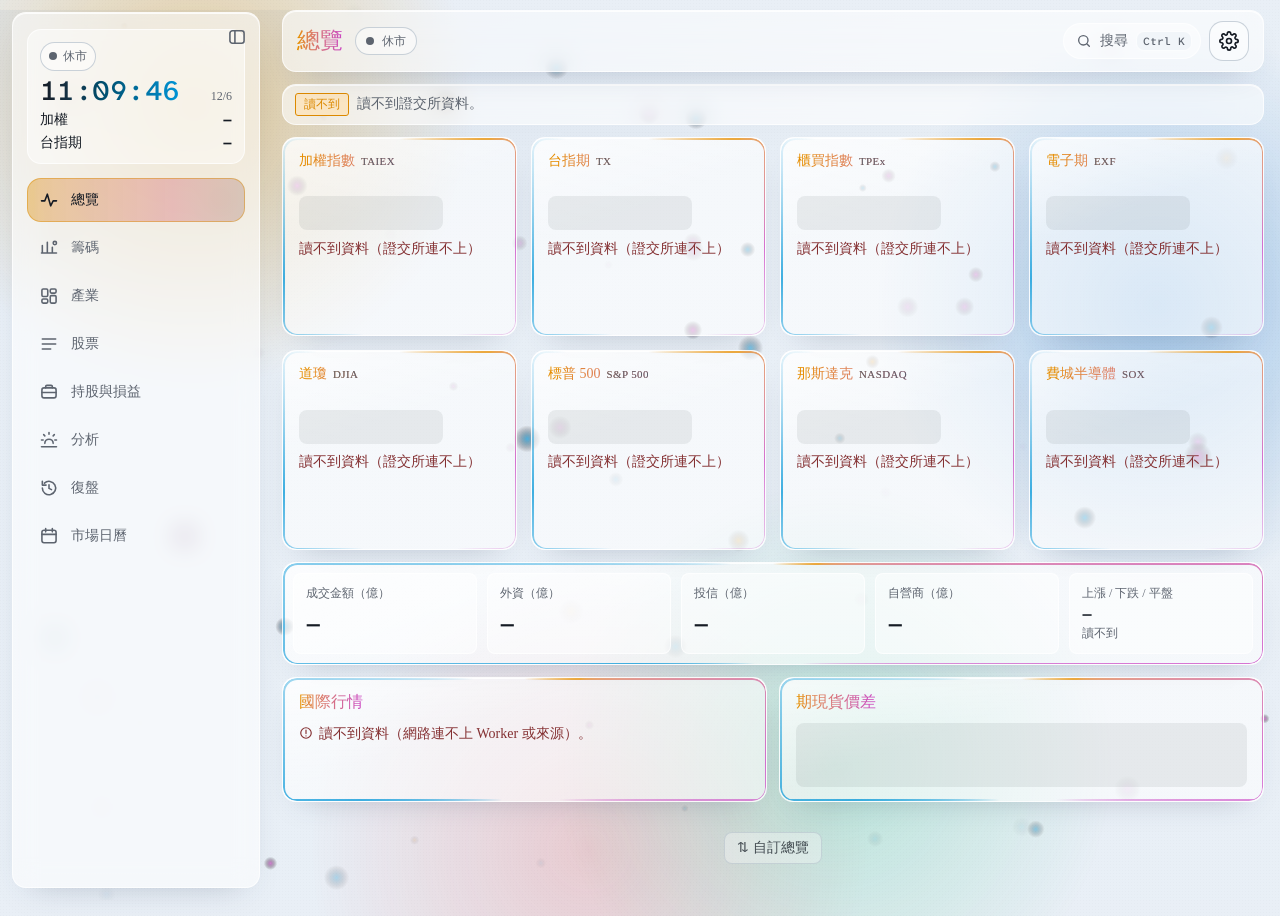
==== commit bb6d6a91: "Groups card: full width with columns instead of an empty right half Co-Authored-By: Claude Sonnet 5." ====
--- a/index.html
+++ b/index.html
@@ -42,11 +42,11 @@
   <link href="https://fonts.googleapis.com/css2?family=Atkinson+Hyperlegible+Mono:wght@400;500&display=swap" rel="stylesheet">
   <!-- the same fonts as EZexams (self-hosted there, same site): Source Serif 4 for English, LXGW WenKai TC (霞鶩文楷) for Chinese -->
   <link rel="stylesheet" href="https://si70531.github.io/EZexams/assets/fonts/fonts.css">
-  <link rel="stylesheet" href="./assets/app.css?v=1b2c7c657c">
+  <link rel="stylesheet" href="./assets/app.css?v=5f40bc3b2f">
 </head>
 <body>
-<script src="./assets/twset.js?v=1b2c7c657c"></script>
-<script src="./assets/twintro.js?v=1b2c7c657c"></script>
+<script src="./assets/twset.js?v=5f40bc3b2f"></script>
+<script src="./assets/twintro.js?v=5f40bc3b2f"></script>
 <div class="aurora" aria-hidden="true"><i class="a1"></i><i class="a2"></i><i class="a3"></i><i class="a4"></i></div>
 
 <!-- the page -->
@@ -85,6 +85,6 @@
   </main>
 </div>
 
-<script src="./assets/app.js?v=1b2c7c657c"></script>
+<script src="./assets/app.js?v=5f40bc3b2f"></script>
 </body>
 </html>
--- a/assets/app.css
+++ b/assets/app.css
@@ -1 +1 @@
-:root{color-scheme:dark;--r-sm: 8px;--r-md: 14px;--r-pill: 999px;--r-mark: 3px;--sh-1: 0 14px 32px -18px rgb(0 0 0 / .55);--sh-2: 0 28px 64px -22px rgb(0 0 0 / .65);--space-3xs: 2px;--space-2xs: 4px;--space-xs: 8px;--space-sm: 12px;--space-md: 16px;--space-lg: 24px;--space-xl: 40px;--space-2xl: 64px;--space-3xl: 96px;--space-4xl: 144px;--text-2xs: .6875rem;--text-xs: .75rem;--text-sm: .875rem;--text-md: 1rem;--text-lg: 1.1875rem;--text-xl: 1.4375rem;--text-2xl: 1.75rem;--text-3xl: 1.75rem;--text-display-s: 1.44rem;--text-display: 1.728rem;--text-section: 1.2rem;--text-title: 1rem;--text-lead: 1rem;--ease-out: cubic-bezier(.16, 1, .3, 1);--ease-in: cubic-bezier(.7, 0, .84, 0);--ease-in-out: cubic-bezier(.65, 0, .35, 1);--dur-micro: .12s;--dur-short: .22s;--dur-long: .42s;--color-error: oklch(72% .15 27);--color-success: oklch(76% .13 150);--container: 1320px;--gutter: 24px;--gap-columns: 32px;--section-gap-s: 120px;--section-gap: 144px;--section-gap-l: 176px;--z-base: 1;--z-raised: 10;--z-dropdown: 100;--z-sticky: 200;--z-sticky-nav: 300;--z-modal: 400;--z-toast: 500;--z-tooltip: 600;--color-paper: oklch(17% .008 250);--color-paper-2: oklch(21% .009 250);--color-paper-3: oklch(13.5% .007 250);--color-ink: oklch(95% .005 250);--color-ink-2: oklch(83% .008 250);--color-muted: oklch(71% .01 250);--color-rule: oklch(31% .01 250);--color-rule-2: oklch(42% .012 250);--color-accent: oklch(82% .15 80);--color-accent-ink: oklch(18% .04 75);--color-accent-soft: oklch(29% .05 80);--color-focus: oklch(82% .15 80);--color-field: oklch(58% .012 250);--color-up: oklch(72% .17 25);--color-down: oklch(76% .15 150);--color-cool: oklch(77% .12 245);--color-cool-soft: oklch(29% .05 245);--color-ok: oklch(76% .15 150);--color-ok-soft: oklch(24.5% .03 150);--color-bad: oklch(70% .17 25);--color-bad-soft: oklch(24.5% .035 25);--font-display: "Host Grotesk", "Noto Sans TC", "PingFang TC", "Microsoft JhengHei", ui-sans-serif, system-ui, sans-serif;--font-body: var(--font-display);--font-outlier: "Atkinson Hyperlegible Mono", "Noto Sans TC", "PingFang TC", "Microsoft JhengHei", ui-monospace, monospace;--radius-card: var(--r-md);--radius-pill: var(--r-sm);--rule-hair: 1px;--shadow-card: none;--tracking-display: -.03em;--display-weight: 500}*,*:before,*:after{box-sizing:border-box}html,body{overflow-x:clip}html{scrollbar-color:var(--color-muted) var(--color-paper);scroll-padding-top:var(--space-3xl)}body{margin:0;background:var(--color-paper);color:var(--color-ink);font-family:var(--font-body);font-size:var(--text-md);line-height:1.55;-webkit-font-smoothing:antialiased;caret-color:var(--color-accent)}::selection{background:color-mix(in oklab,var(--color-accent) 25%,transparent)}:focus-visible{outline:2px solid var(--color-focus);outline-offset:2px}a{color:inherit;text-decoration-thickness:1px;text-underline-offset:.16em}h1,h2,h3{margin:0;font-family:var(--font-display);font-weight:var(--display-weight, 700);font-synthesis:none;letter-spacing:var(--tracking-display);line-height:1.05;overflow-wrap:break-word;min-width:0;text-wrap:balance}h1{max-width:20ch;font-size:var(--text-display)}h2{max-width:30ch;font-size:var(--text-section)}h3{max-width:40ch;font-size:var(--text-title);line-height:1.2}.lead{font-size:var(--text-lead);line-height:1.45;max-width:52ch}p{margin:0;text-wrap:pretty}p:not([class]){max-width:65ch}img,video{max-width:100%;height:auto;display:block}svg{display:block}[hidden]{display:none!important}button,input,select,textarea{font:inherit}.num,.figure,td.num{font-variant-numeric:tabular-nums}[data-slot]{position:relative;overflow:hidden;background:linear-gradient(160deg,var(--color-paper-2, var(--color-paper)),var(--color-paper-3, var(--color-paper)))}[data-slot]>img{position:absolute;inset:0;width:100%;height:100%;object-fit:cover;z-index:1}[data-slot]:has(>img)>:not(img):not([data-keep]){display:none!important}@media (max-width: 60rem){:root{--gutter: 24px;--section-gap-s: 80px;--section-gap: 96px;--section-gap-l: 120px}}@media (max-width: 40rem){:root{--gutter: 16px;--section-gap-s: 56px;--section-gap: 72px;--section-gap-l: 96px;--gap-columns: 16px}}[data-slot]:has(>img){isolation:isolate;background:var(--color-ink);outline:1px solid color-mix(in oklab,var(--color-ink) 8%,transparent);outline-offset:-1px}[data-slot]>img{z-index:0;filter:grayscale(1) contrast(1.08);mix-blend-mode:multiply}[data-slot]:has(>img):before{content:"";position:absolute;inset:0;z-index:1;background:var(--color-paper-3);mix-blend-mode:lighten;pointer-events:none}:root{--c0: var(--color-paper);--c1: var(--color-paper-2);--c2: var(--color-rule);--c3: var(--color-rule-2);--c4: var(--color-cool);--c5: var(--color-ink);--err: var(--color-bad);--hi: var(--color-ink);--mono: var(--font-outlier);--glow: 255,255,255;--wash: 255,255,255;--flashc: 255,255,255;--sh: 0}:root{--layout-max: 1320px;--rail: 208px;--ctl: 40px;--ctl-sm: 32px;--measure-ink: var(--color-ink)}html,body{height:100%}body{background:var(--color-paper);font-size:var(--text-md)}button,input,select{color:inherit}button{cursor:pointer}.small{color:var(--color-muted);font-size:var(--text-sm)}.warn{color:var(--color-bad)}.up{color:var(--color-up)}.down{color:var(--color-down)}.num,.big,.stat b,.kv b,.cread,.pct,.ttbl td,.mktab .num{font-family:var(--font-outlier);font-variant-numeric:tabular-nums slashed-zero}.btn,.tt button.tb{display:inline-flex;align-items:center;justify-content:center;gap:var(--space-xs);min-height:var(--ctl);padding:0 var(--space-md);border:var(--rule-hair) solid var(--color-rule-2);border-radius:var(--radius-pill);background:var(--color-paper-2);color:var(--color-ink);font-weight:500;line-height:1;transition:background-color var(--dur-short) var(--ease-out),border-color var(--dur-short) var(--ease-out)}.btn:hover,.tt button.tb.ghost:hover{background:var(--color-rule)}.tt button.tb{background:var(--color-accent);border-color:var(--color-accent);color:var(--color-accent-ink)}.tt button.tb:hover{background:color-mix(in oklab,var(--color-accent) 88%,var(--color-ink));border-color:transparent}.tt button.tb.ghost{background:var(--color-paper-2);border-color:var(--color-rule-2);color:var(--color-ink)}.tt button.tb.sm{min-height:var(--ctl-sm);padding:0 var(--space-sm);font-size:var(--text-sm)}.tt button.tb:active,.btn:active{background-color:var(--color-rule)}.tt button.tb:disabled,.btn:disabled{background:var(--color-paper-3);border-color:var(--color-rule);color:var(--color-muted);cursor:not-allowed}.tt input,.tt select,.in,.cell input{width:100%;min-width:0;min-height:var(--ctl);padding:0 var(--space-sm);border:var(--rule-hair) solid var(--color-field);border-radius:var(--radius-pill);background:var(--color-paper-3);color:var(--color-ink);font-size:var(--text-md);transition:border-color var(--dur-micro) var(--ease-out)}.tt input,.tt select{font-family:var(--font-outlier);font-size:var(--text-sm);font-variant-numeric:tabular-nums slashed-zero}.tt input::placeholder,.in::placeholder{color:var(--color-muted)}.tt input:hover,.tt select:hover,.in:hover{border-color:var(--color-ink-2)}.tt input:disabled,.tt select:disabled{color:var(--color-muted);background:var(--color-paper);border-color:var(--color-rule);cursor:not-allowed}.tt select option{background:var(--color-paper-2);color:var(--color-ink)}select.grp{width:auto;min-height:var(--ctl-sm);font-size:var(--text-xs);padding:0 var(--space-xs);margin:var(--space-3xs) 0 var(--space-xs)}.chip{flex:none;min-height:var(--ctl-sm);padding:0 var(--space-sm);border:var(--rule-hair) solid var(--color-rule-2);border-radius:var(--r-mark);background:var(--color-paper-2);color:var(--color-ink-2);font-size:var(--text-sm);font-weight:500;transition:background-color var(--dur-short) var(--ease-out),color var(--dur-short) var(--ease-out)}.chip:hover{background:var(--color-rule);color:var(--color-ink)}.chip[aria-pressed=true]{background:var(--color-cool-soft);border-color:var(--color-cool);color:var(--color-cool)}.tag{display:inline-block;padding:1px var(--space-xs);border:var(--rule-hair) solid var(--color-rule-2);border-radius:var(--r-mark);background:var(--color-paper-3);color:var(--color-ink-2);font-size:var(--text-xs);font-weight:500}.tt .chips{display:flex;flex-wrap:wrap;gap:var(--space-xs)}.msg{min-height:1.4em;margin:var(--space-xs) 0 0;font-size:var(--text-sm);color:var(--color-muted)}.msg.err{color:var(--color-bad)}.empty{margin:0;padding:var(--space-lg) var(--space-xs);color:var(--color-muted);font-size:var(--text-sm);text-align:center}.hint{margin-top:var(--space-xs);line-height:1.5;color:var(--color-muted);font-size:var(--text-sm)}.app header{position:sticky;top:0;z-index:var(--z-sticky);display:flex;align-items:center;justify-content:space-between;gap:var(--space-sm);flex-wrap:wrap;padding:var(--space-sm) max(var(--gutter),calc((100% - var(--layout-max)) / 2));border-bottom:var(--rule-hair) solid var(--color-rule);background:var(--color-paper)}.app header h1{display:flex;align-items:center;gap:var(--space-sm);margin:0;max-width:none;font-size:var(--text-md);letter-spacing:0;font-weight:500}.app header h1:before{content:"TW";display:grid;place-items:center;width:32px;height:32px;border-radius:var(--radius-pill);background:var(--color-accent);color:var(--color-accent-ink);font:500 var(--text-xs)/1 var(--font-outlier)}.app .row{display:flex;gap:var(--space-xs);align-items:center;flex-wrap:wrap}.app main{display:block;padding:var(--space-md) var(--gutter) var(--space-xl)}.dash{width:min(var(--layout-max),100%);margin:0 auto;display:grid;gap:var(--space-sm);text-align:left}.dash-note{display:flex;align-items:center;gap:var(--space-xs);padding:var(--space-xs) var(--space-sm);border:var(--rule-hair) solid var(--color-rule);border-radius:var(--radius-pill);background:var(--color-paper-3);color:var(--color-muted);font-size:var(--text-sm)}.dash-note b{padding:1px var(--space-xs);border:var(--rule-hair) solid var(--color-accent);border-radius:var(--r-mark);background:var(--color-accent-soft);color:var(--color-accent);font-weight:500;font-size:var(--text-xs)}.dtabs{position:relative;display:flex;align-items:center;gap:var(--space-3xs);width:100%;padding:0 0 var(--space-xs);overflow-x:auto;scrollbar-width:none;border-bottom:var(--rule-hair) solid var(--color-rule)}.dtabs::-webkit-scrollbar{display:none}.dtabs .pill{display:none}.dtabs button{flex:none;min-height:var(--ctl-sm);padding:0 var(--space-sm);border:var(--rule-hair) solid transparent;border-radius:var(--radius-pill);background:none;color:var(--color-ink-2);font-size:var(--text-sm);font-weight:500;text-align:left;transition:background-color var(--dur-short) var(--ease-out),color var(--dur-short) var(--ease-out)}.dtabs button:hover{background:var(--color-paper-2);color:var(--color-ink)}.dtabs button[aria-selected=true]{background:var(--color-paper-2);border-color:var(--color-rule-2);color:var(--color-ink)}.dtabs button[aria-selected=true]:after{content:""}.dpanels{position:relative;min-width:0}.dpanel{display:none;gap:var(--space-sm)}.dpanel.on{display:grid}.tt{display:grid;gap:var(--space-sm);min-width:0}.dcard,.news{position:relative;min-width:0;padding:var(--space-md);overflow:hidden;border:var(--rule-hair) solid var(--color-rule);border-radius:var(--radius-card);background:var(--color-paper-2);color:var(--color-ink);box-shadow:none}.dcard h3,.news h3{margin:0 0 var(--space-2xs);max-width:none;color:var(--color-muted);font-size:var(--text-sm);font-weight:500;letter-spacing:0;line-height:1.3}.dcard .big{margin:var(--space-2xs) 0 0;font-size:var(--text-xl);font-weight:400;line-height:1.1;letter-spacing:-.02em;color:var(--color-ink)}.dcard .sub,.sub{color:var(--color-muted);font-size:var(--text-sm)}.kv{display:grid;grid-template-columns:1fr auto;gap:var(--space-xs) var(--space-sm);margin-top:var(--space-sm);font-size:var(--text-sm)}.kv span{color:var(--color-muted)}.kv b{text-align:right;font-weight:400}.fgrid{display:grid;grid-template-columns:repeat(auto-fit,minmax(160px,1fr));gap:var(--space-sm)}.fgrid label{display:grid;gap:var(--space-2xs);min-width:0;color:var(--color-muted);font-size:var(--text-sm)}.vbar{display:block;height:6px;margin-top:var(--space-xs);border-radius:var(--r-mark);background:var(--color-paper-3);overflow:hidden}.vbar i{display:block;height:100%;width:0;border-radius:var(--r-mark);background:var(--color-cool)}.rngbar{position:relative;height:4px;border-radius:var(--r-mark);background:var(--color-rule-2)}.rng{margin-top:var(--space-sm)}.rngdot{position:absolute;top:50%;width:8px;height:8px;margin:calc(var(--space-2xs) * -1) 0 0 calc(var(--space-2xs) * -1);border-radius:50%;background:var(--color-accent)}.ttbl,.mktab{width:100%;border-collapse:collapse;font-size:var(--text-sm);background:none;border:0}.ttbl th,.ttbl td{padding:var(--space-xs) var(--space-sm);border:0;border-bottom:var(--rule-hair) solid var(--color-rule);text-align:right;white-space:nowrap;background:none}.ttbl th{color:var(--color-muted);font-size:var(--text-xs);font-weight:500;letter-spacing:0;text-transform:none}.ttbl .l,.ttbl td.l,.ttbl th.l{text-align:left;font-family:var(--font-body)}.ttbl th.sort{cursor:pointer;user-select:none}.ttbl th.sort:hover{color:var(--color-ink)}.ttbl td.empty{padding:var(--space-lg) var(--space-sm);text-align:center;font-family:var(--font-body)}.ttbl tbody tr:hover{background:var(--color-paper-3)}.ttbl tbody tr:last-child td{border-bottom:0}td.best{color:var(--color-accent)}.mktab td{padding:var(--space-xs) var(--space-2xs);border-top:var(--rule-hair) solid var(--color-rule);vertical-align:middle}.mktab tr:first-child td{border-top:0}.mktab .num{text-align:right;white-space:nowrap}.mktab small{color:var(--color-muted);font-size:var(--text-xs)}.dcard svg{display:block;width:100%;height:auto;margin-top:var(--space-xs);overflow:visible}.dcard svg text,.cbox svg text{fill:var(--color-muted);font-family:var(--font-outlier);font-size:11px}.dcard .gridl,.cbox .gridl{stroke:var(--color-rule);stroke-width:1}.dcard .ln{fill:none;stroke:var(--color-cool);stroke-width:2;stroke-linecap:round;stroke-linejoin:round}.dcard .area{fill:url(#dg-area)}.dcard .bar{fill:var(--color-cool);transform-box:fill-box;transform-origin:50% 100%}.dcard .bar.neg{fill:var(--color-rule-2)}.spark,.dcard svg.spark{position:absolute;right:var(--space-md);top:var(--space-md);width:76px;height:28px;margin:0;overflow:visible}.spark path,.dcard svg.spark{fill:none;stroke:var(--color-cool);stroke-width:1.6;stroke-linecap:round;stroke-linejoin:round}.tk-up{stroke:var(--color-up);fill:var(--color-up)}.tk-down{stroke:var(--color-down);fill:var(--color-down)}.cread{min-height:20px;margin:var(--space-xs) 0 0;color:var(--color-muted);font-size:var(--text-sm)}.cbox{overflow-x:auto}.cbox svg{display:block;width:100%;height:auto;min-width:320px;overflow:visible}.draw{transform-box:fill-box;transform-origin:0 50%}.ik{fill:none;stroke:var(--color-accent);stroke-width:1.6}.id{fill:none;stroke:var(--color-ink-2);stroke-width:1.6}.bb{fill:none;stroke:var(--color-muted);stroke-width:1.2;stroke-dasharray:3 3}.tl{stroke:var(--color-accent);stroke-width:1.6}.rp{fill:none;stroke:var(--color-ink);stroke-width:2;stroke-linejoin:round}.rp.draw{transform-box:fill-box;transform-origin:0 50%}.stats{display:grid;grid-template-columns:1fr 1fr;gap:var(--space-sm);padding-top:var(--space-sm);border-top:var(--rule-hair) solid var(--color-rule)}.stat span{display:block;color:var(--color-muted);font-size:var(--text-xs)}.stat b{font-size:var(--text-md);font-weight:400}.news h3{margin:var(--space-xs) 0 var(--space-2xs);color:var(--color-ink);font-size:var(--text-md);font-weight:500;line-height:1.5}.news .sub{font-size:var(--text-sm)}.tl:not(line){position:relative;display:grid;gap:var(--space-sm);padding-left:32px;max-width:760px}.apppill{position:fixed;left:var(--space-xs);right:var(--space-xs);bottom:calc(var(--space-xs) + env(safe-area-inset-bottom,0px));z-index:var(--z-sticky-nav);display:flex;gap:var(--space-3xs);padding:var(--space-2xs);overflow-x:auto;scrollbar-width:none;border:var(--rule-hair) solid var(--color-rule-2);border-radius:var(--radius-card);background:var(--color-paper-2)}.apppill::-webkit-scrollbar{display:none}.apppill .ap-item{position:relative;z-index:1;display:flex;flex-direction:column;align-items:center;justify-content:center;gap:var(--space-3xs);flex:none;min-width:58px;height:48px;padding:0 var(--space-xs);border:0;border-radius:var(--radius-pill);background:none;color:var(--color-muted);font-size:var(--text-xs);font-weight:500;transition:color var(--dur-short) var(--ease-out)}.apppill .ap-item svg{width:20px;height:20px;fill:none;stroke:currentColor;stroke-width:2;stroke-linecap:round;stroke-linejoin:round}.apppill .ap-item[aria-current=true]{color:var(--color-ink)}.apppill .ap-hl{position:absolute;top:var(--space-2xs);bottom:var(--space-2xs);left:0;width:0;border-radius:var(--radius-pill);background:var(--color-cool-soft);pointer-events:none;transition:transform var(--dur-short) var(--ease-out)}@media (max-width: 720px){.app .dtabs{display:none}.app main{padding:var(--space-sm) var(--space-sm) 112px}.dcard svg.spark{display:none}.dcard .big{font-size:var(--text-lg)}}@media (min-width: 721px){.apppill{display:none}}.in{min-height:44px}.in:focus-visible{outline:2px solid var(--color-focus);outline-offset:2px}.mempty{margin:0;padding:var(--space-lg) var(--space-xs);color:var(--color-muted);font-size:var(--text-sm);text-align:center}.clab{margin-left:var(--space-2xs);color:var(--color-muted);font-size:var(--text-xs)}.dash-note b.live{border-color:var(--color-ok);background:var(--color-ok-soft);color:var(--color-ok)}.ixgrid{display:grid;gap:var(--space-sm);grid-template-columns:repeat(4,minmax(0,1fr))}.ixcard h3{display:flex;justify-content:space-between;gap:var(--space-xs);align-items:baseline}.ixsrc{color:var(--color-muted);font-size:var(--text-xs);font-weight:400;white-space:nowrap}.ixcard .big{font-size:var(--text-2xl)}.ixhl{min-height:1.3em;margin-top:var(--space-3xs)}.ixcard svg.spark{right:var(--space-md);bottom:var(--space-md);top:auto;width:96px;height:32px}.mstrip{display:grid;grid-template-columns:repeat(5,minmax(0,1fr));gap:var(--space-xs) var(--space-md)}.mcell{display:grid;gap:var(--space-3xs);min-width:0}.mcell span{color:var(--color-muted);font-size:var(--text-xs)}.mcell b{font-family:var(--font-outlier);font-size:var(--text-lg);font-weight:400;font-variant-numeric:tabular-nums slashed-zero}.mcell em{font-style:normal}.mcell i{color:var(--color-muted);font-size:var(--text-xs);font-style:normal}.mbar{display:flex;flex-wrap:wrap;align-items:center;gap:var(--space-sm);margin-bottom:var(--space-xs)}.msearch,.ssearch{flex:1 1 220px;min-width:0;min-height:var(--ctl);padding:0 var(--space-sm);border:var(--rule-hair) solid var(--color-field);border-radius:var(--radius-pill);background:var(--color-paper-3);color:var(--color-ink);font-size:var(--text-md);transition:border-color var(--dur-micro) var(--ease-out)}.msearch::placeholder,.ssearch::placeholder{color:var(--color-muted)}.msearch:hover,.ssearch:hover{border-color:var(--color-ink-2)}.mcount{margin-left:auto;white-space:nowrap}.mwrap{overflow-x:auto}table.mtbl{width:100%;border-collapse:collapse;font-size:var(--text-md)}.mtbl th,.mtbl td{padding:var(--space-xs) var(--space-sm);border:0;border-bottom:var(--rule-hair) solid var(--color-rule);background:none;text-align:right;white-space:nowrap}.mtbl th{background:var(--color-paper-2);color:var(--color-muted);font-size:var(--text-xs);font-weight:500}.mtbl .l{text-align:left}.mtbl th.sort{cursor:pointer;user-select:none}.mtbl th.sort:hover{color:var(--color-ink)}.mtbl th.sort i{display:inline-block;width:.9em;font-style:normal}.mtbl th.sort[data-dir=desc] i:after{content:"\25bc";font-size:var(--text-2xs)}.mtbl th.sort[data-dir=asc] i:after{content:"\25b2";font-size:var(--text-2xs)}.mtbl th.sort[data-dir=desc],.mtbl th.sort[data-dir=asc]{color:var(--color-ink)}.mtbl tbody tr{cursor:pointer;transition:background-color var(--dur-short) var(--ease-out)}.mtbl tbody tr:hover{background:var(--color-paper-3)}.mtbl tbody tr:focus-visible{background:var(--color-paper-3);outline:2px solid var(--color-focus);outline-offset:-2px}.mtbl td{font-family:var(--font-outlier);font-variant-numeric:tabular-nums slashed-zero}.mtbl td.l{font-family:var(--font-body)}.mtbl .nm b{display:block;font-weight:500}.mtbl .nm span{color:var(--color-muted);font-size:var(--text-xs)}.mtbl .vol{color:var(--color-muted)}.mtbl td:last-child,.mtbl th:last-child{width:44px;padding-left:0;padding-right:var(--space-3xs)}.pxpill{display:inline-block;min-width:92px;padding:var(--space-2xs) var(--space-xs);border:var(--rule-hair) solid var(--color-rule-2);border-radius:var(--r-mark);background:var(--color-paper-3);color:var(--color-ink);text-align:right}.pxpill.up{background:var(--color-bad-soft);border-color:var(--color-up);color:var(--color-up)}.pxpill.down{background:var(--color-ok-soft);border-color:var(--color-down);color:var(--color-down)}.mmore{display:block;justify-self:center;min-height:var(--ctl);margin:var(--space-sm) auto var(--space-2xs);padding:0 var(--space-lg);border:var(--rule-hair) solid var(--color-rule-2);border-radius:var(--radius-pill);background:var(--color-paper-2);color:var(--color-ink);font-weight:500;transition:background-color var(--dur-short) var(--ease-out)}.mmore:hover{background:var(--color-rule)}.mmore[hidden]{display:none}.wgrid{display:grid;gap:var(--space-sm);grid-template-columns:repeat(auto-fill,minmax(220px,1fr))}.wcard[data-code]{cursor:pointer;transition:border-color var(--dur-short) var(--ease-out)}.wcard[data-code]:hover{border-color:var(--color-rule-2)}.wcard h3{display:flex;justify-content:space-between;align-items:center;gap:var(--space-2xs)}.wcard .big{font-size:var(--text-2xl)}.shead{position:relative;z-index:4;display:grid;grid-template-columns:minmax(0,1.1fr) minmax(0,1fr);gap:var(--space-xs) var(--space-lg);align-items:center;overflow:visible}.sfind{grid-column:1 / -1;position:relative;display:flex}.ssug{position:absolute;left:0;right:0;top:48px;z-index:6;padding:var(--space-2xs);border:var(--rule-hair) solid var(--color-rule-2);border-radius:var(--radius-card);background:var(--color-paper-3)}.ssug[hidden]{display:none}.ssug button{display:grid;grid-template-columns:1fr auto auto;gap:var(--space-sm);align-items:center;width:100%;min-height:var(--ctl);padding:0 var(--space-sm);border:0;border-radius:var(--radius-pill);background:none;color:var(--color-ink);text-align:left}.ssug button:hover{background:var(--color-paper-2)}.ssug span{color:var(--color-muted);font-size:var(--text-sm)}.ssug em{font-family:var(--font-outlier);font-style:normal;font-variant-numeric:tabular-nums slashed-zero}.stitle{display:flex;align-items:center;gap:var(--space-2xs)}.stitle h2{max-width:none;margin:0;font-size:var(--text-2xl)}.stitle h2 span{margin-left:var(--space-2xs);font:inherit}.spx{display:flex;flex-wrap:wrap;align-items:baseline;gap:var(--space-2xs) var(--space-sm)}.spx .big{font-size:var(--text-3xl);line-height:1.1}.schg{font-family:var(--font-outlier);font-size:var(--text-lg)}.sohlc{grid-column:2;grid-row:2 / span 2;display:grid;grid-template-columns:repeat(5,minmax(0,1fr));gap:var(--space-xs)}.sohlc div{display:grid;gap:var(--space-3xs);min-width:0;padding:var(--space-xs) var(--space-sm);border:var(--rule-hair) solid var(--color-rule);border-radius:var(--radius-pill);background:var(--color-paper-3)}.sohlc span{color:var(--color-muted);font-size:var(--text-xs)}.sohlc b{overflow:hidden;text-overflow:ellipsis;font-family:var(--font-outlier);font-size:var(--text-sm);font-weight:400;font-variant-numeric:tabular-nums slashed-zero}.schart .chips{margin-bottom:var(--space-xs)}.kchart{display:block;width:100%;height:auto;min-width:320px;overflow:visible;touch-action:pan-y}.kchart text{fill:var(--color-muted);font-family:var(--font-outlier);font-size:11px}.kchart .plabel{font-size:10.5px}.kchart .gridl{stroke:var(--color-rule);stroke-width:1}.kchart .wick{stroke-width:1.2}.kchart .volbar{opacity:.7;stroke:none}.kchart .ma5,.kchart .ma20,.kchart .ma60,.kchart .ik,.kchart .id,.kchart .bb{fill:none;stroke-width:1.6;stroke-linejoin:round}.kchart .ma5{stroke:var(--color-ink)}.kchart .ma20{stroke:var(--color-cool)}.kchart .ma60,.kchart .ik{stroke:var(--color-accent)}.kchart .id{stroke:var(--color-ink-2)}.kchart .bb{stroke:var(--color-muted);stroke-dasharray:3 3;stroke-width:1.2}.kchart .cross{stroke:var(--color-ink-2);stroke-width:1;stroke-dasharray:3 3;pointer-events:none}.cread{min-height:1.6em;line-height:1.6}.clegend{margin:var(--space-2xs) 0 0}.clegend[hidden]{display:none}.lg{display:inline-block;width:16px;height:3px;margin:0 var(--space-2xs) 0 var(--space-xs);border-radius:var(--r-mark);vertical-align:middle}.lg.ma5{background:var(--color-ink)}.lg.ma20{background:var(--color-cool)}.lg.ma60{background:var(--color-accent)}.sgrid{display:grid;gap:var(--space-sm);grid-template-columns:repeat(3,minmax(0,1fr));align-items:start}.snap{display:flex;justify-content:space-between;gap:var(--space-sm);padding:var(--space-xs) 0;border-top:var(--rule-hair) solid var(--color-rule);font-size:var(--text-sm)}.snap:first-child{border-top:0}.snap span{flex:none;color:var(--color-muted)}.snap b{font-family:var(--font-outlier);font-weight:400;text-align:right;font-variant-numeric:tabular-nums slashed-zero}.newslist{display:grid}.nrow{display:grid;grid-template-columns:auto 1fr;gap:var(--space-3xs) var(--space-xs);padding:var(--space-xs) 0;border-top:var(--rule-hair) solid var(--color-rule);color:var(--color-ink);font-size:var(--text-sm);line-height:1.5;text-decoration:none}.nrow:first-child{border-top:0}a.nrow:hover .ntext{text-decoration:underline;text-decoration-color:var(--color-rule-2)}.nrow .ntext{grid-column:2}.nrow:not(:has(.ntag)) .ntext{grid-column:1 / -1}.nrow i{grid-column:1 / -1;color:var(--color-muted);font-size:var(--text-xs);font-style:normal}.ntag{align-self:start;padding:1px var(--space-xs);border:var(--rule-hair) solid var(--color-accent);border-radius:var(--r-mark);background:var(--color-accent-soft);color:var(--color-accent);font-size:var(--text-xs);white-space:nowrap}.aihead{display:flex;flex-wrap:wrap;justify-content:space-between;align-items:center;gap:var(--space-sm) var(--space-md)}.aihead h3{color:var(--color-ink);font-size:var(--text-md)}.aihead p{margin:var(--space-3xs) 0 0}.aigo{flex:none;min-height:44px;padding:0 var(--space-lg);border:var(--rule-hair) solid var(--color-accent);border-radius:var(--radius-pill);background:var(--color-accent);color:var(--color-accent-ink);font-weight:500;transition:background-color var(--dur-short) var(--ease-out)}.aigo:hover{background:color-mix(in oklab,var(--color-accent) 88%,var(--color-ink))}.aigo:active{background:color-mix(in oklab,var(--color-accent) 75%,var(--color-ink))}.aigo:disabled{background:var(--color-paper-3);border-color:var(--color-rule);color:var(--color-muted);cursor:not-allowed}.aimsg{margin:var(--space-xs) 0 0;min-height:1.3em}.aiout{display:grid;gap:var(--space-sm);margin-top:var(--space-xs)}.aiout:empty{display:none}.aiout h4{display:flex;flex-wrap:wrap;align-items:center;gap:var(--space-xs);margin:0 0 var(--space-xs);font-size:var(--text-sm);font-weight:500}.aiout p{margin:0;font-size:var(--text-sm);line-height:1.65}.aiout ul{display:grid;gap:var(--space-xs);margin:0;padding-left:1.15em;font-size:var(--text-sm);line-height:1.6}.aitag{display:inline-block;padding:var(--space-3xs) var(--space-xs);border:var(--rule-hair) solid var(--color-rule-2);border-radius:var(--r-mark);background:var(--color-paper-3);color:var(--color-ink);font-size:var(--text-xs);font-weight:500}.aitag.up{background:var(--color-bad-soft);border-color:var(--color-up);color:var(--color-up)}.aitag.down{background:var(--color-ok-soft);border-color:var(--color-down);color:var(--color-down)}.aisum{display:grid;gap:var(--space-sm);padding:var(--space-md);border:var(--rule-hair) solid var(--color-rule-2);border-radius:var(--radius-card);background:var(--color-paper-3)}.aiverdict{display:flex;align-items:center;gap:var(--space-sm)}.aiverdict .aitag{padding:var(--space-2xs) var(--space-sm);font-size:var(--text-md)}.ailead{font-size:var(--text-lg);font-weight:500;line-height:1.55}.aicols{display:grid;gap:var(--space-sm);grid-template-columns:repeat(2,minmax(0,1fr))}.aiscen{display:grid;gap:var(--space-sm);grid-template-columns:repeat(3,minmax(0,1fr))}.airange{margin-top:var(--space-xs);font-family:var(--font-outlier);font-variant-numeric:tabular-nums slashed-zero}.aikv{display:grid;gap:var(--space-sm);grid-template-columns:repeat(3,minmax(0,1fr));margin-top:var(--space-sm)}.aikv div{display:grid;gap:var(--space-3xs);padding:var(--space-sm);border:var(--rule-hair) solid var(--color-rule);border-radius:var(--radius-pill);background:var(--color-paper-3)}.aikv span{color:var(--color-muted);font-size:var(--text-xs)}.aikv b{font-size:var(--text-sm);font-weight:500;line-height:1.5}.aiteam{display:flex;flex-wrap:wrap;gap:var(--space-sm)}.aiteam>.dcard{flex:1 1 232px;min-width:0}.aiwait{display:flex;gap:var(--space-sm);justify-content:center;padding:var(--space-lg) 0}.aiwait i{width:8px;height:8px;border-radius:50%;background:var(--color-accent);animation:aiwait 1.2s var(--ease-in-out) infinite}.aiwait i:nth-child(2){animation-delay:.12s}.aiwait i:nth-child(3){animation-delay:.24s}.aiwait i:nth-child(4){animation-delay:.36s}.aiwait i:nth-child(5){animation-delay:.48s}@keyframes aiwait{0%,to{transform:translateY(0);opacity:.4}50%{transform:translateY(-8px);opacity:1}}@media (max-width: 1000px){.sgrid{grid-template-columns:repeat(2,minmax(0,1fr))}.sgrid .snews{grid-column:1 / -1}}@media (max-width: 900px){.ixgrid{grid-template-columns:repeat(2,minmax(0,1fr))}.ixcard .big{font-size:var(--text-xl)}}@media (max-width: 860px){.shead{grid-template-columns:1fr}.sohlc{grid-column:1;grid-row:auto}}@media (max-width: 760px){.aicols,.aiscen,.aikv{grid-template-columns:1fr}}@media (max-width: 700px){.mstrip{grid-template-columns:repeat(3,minmax(0,1fr))}}@media (max-width: 640px){.sgrid{grid-template-columns:1fr}}@media (max-width: 560px){.mtbl{font-size:var(--text-sm)}.mtbl th,.mtbl td{padding:var(--space-xs) var(--space-2xs)}.pxpill{min-width:76px}.mtbl td:nth-child(4),.mtbl th:nth-child(4){display:none}}@media (max-width: 520px){.mstrip{grid-template-columns:repeat(2,minmax(0,1fr))}.sohlc{grid-template-columns:repeat(3,minmax(0,1fr))}.spx .big{font-size:var(--text-2xl)}}@keyframes tape{to{transform:translate(-50%)}}@keyframes blink{50%{opacity:0}}@keyframes spin{to{transform:rotate(360deg)}}@keyframes rise{0%{opacity:0;transform:translateY(8px)}to{opacity:1;transform:none}}@keyframes shock{0%{transform:scale(.3);opacity:.9}to{transform:scale(11);opacity:0}}@keyframes flash{0%{opacity:1}to{opacity:0}}@keyframes fade{0%{opacity:0}to{opacity:1}}@keyframes shake{0%,to{transform:none}20%{transform:translate(-8px)}40%{transform:translate(7px)}60%{transform:translate(-4px)}80%{transform:translate(2px)}}@keyframes checkPop{0%{transform:scale(.6);opacity:0}to{transform:none;opacity:1}}@keyframes draw{to{stroke-dashoffset:0}}#dpLab{display:none}#dpLab.on{display:grid;gap:var(--space-sm)}.lmenu{display:grid;gap:var(--space-sm);grid-template-columns:repeat(auto-fill,minmax(230px,1fr))}.lcard{display:grid;gap:var(--space-3xs);text-align:left;color:inherit;font:inherit;cursor:pointer;transition:border-color var(--dur-short) var(--ease-out),background-color var(--dur-short) var(--ease-out)}.lcard b{font-size:var(--text-lg);font-weight:500}.lcard:hover{border-color:var(--color-accent);background:var(--color-paper-3)}.ltop{display:flex;align-items:center;gap:var(--space-sm)}.ltop h2{margin:0;font-size:var(--text-xl);font-weight:500}.lback{display:flex;justify-content:center;padding:var(--space-sm) 0}.lhead{display:flex;flex-wrap:wrap;align-items:flex-start;justify-content:space-between;gap:var(--space-sm)}.lhead>div:first-child{flex:1 1 320px}.lform{display:flex;flex-wrap:wrap;align-items:flex-end;gap:var(--space-xs);margin:var(--space-xs) 0}.lform .in{width:auto;flex:1 1 140px}.lform label{display:grid;gap:var(--space-3xs);flex:1 1 140px;color:var(--color-muted);font-size:var(--text-sm)}.lform label .in{width:100%}.lform .aigo{min-height:var(--ctl)}.lfile{position:relative;flex:none!important}.lprm{display:contents}#dpLab textarea.in{width:100%;min-height:320px;padding:var(--space-sm);border-radius:var(--r-md);font-family:var(--font-outlier);font-size:var(--text-sm);line-height:1.5;resize:vertical}.lgrid2{display:grid;gap:var(--space-sm);grid-template-columns:repeat(2,minmax(0,1fr));align-items:start}@media (max-width: 900px){.lgrid2{grid-template-columns:1fr}}.ltblwrap{overflow-x:auto;margin:var(--space-xs) 0}.ltbl tbody tr{cursor:default}.ltbl td:last-child,.ltbl th:last-child{width:auto;padding-right:var(--space-sm)}.ltbl tfoot td{border-top:var(--rule-hair) solid var(--color-rule-2);font-weight:500}.ltbl .lwhy{white-space:normal;min-width:180px;max-width:360px}.ltbl .lhi{color:var(--color-accent);font-weight:500}.ltbl .lmiss{color:var(--color-muted)}.lcases .in{min-width:80px;text-align:right}.lx{width:28px;height:28px;border:var(--rule-hair) solid var(--color-rule-2);border-radius:50%;background:none;color:var(--color-muted);line-height:1}.lx:hover{color:var(--color-bad);border-color:var(--color-bad)}.lsub{margin:var(--space-md) 0 var(--space-2xs)!important}.lbrow{display:grid;grid-template-columns:minmax(90px,38%) 1fr auto;align-items:center;gap:var(--space-xs);padding:var(--space-3xs) 0;font-size:var(--text-sm)}.lbrow b{font-family:var(--font-outlier);font-weight:500;font-variant-numeric:tabular-nums}.lbar{display:block;height:10px;border-radius:var(--r-mark);background:var(--color-paper-3);overflow:hidden}.lbar i{display:block;height:100%;border-radius:var(--r-mark);background:var(--color-cool);transform-origin:0 50%}.lbar i.cash{background:var(--color-rule-2)}.lbar i.pos{background:var(--color-up)}.lbar i.neg{background:var(--color-down)}.lheat{border-collapse:collapse;width:100%;font-family:var(--font-outlier);font-size:var(--text-sm)}.lheat th,.lheat td{padding:var(--space-3xs) var(--space-2xs);text-align:center;border:1px solid var(--color-rule)}.lheat th{color:var(--color-muted);font-weight:500}.lheat td{background:color-mix(in oklab,var(--color-cool) calc(var(--a, 0) * 55%),transparent)}.lheat td.neg{background:color-mix(in oklab,var(--color-bad) calc(var(--a, 0) * 55%),transparent)}#dpLab svg.lfig{display:block;width:100%;height:auto;overflow:visible}#dpLab svg text{fill:var(--color-muted);font-family:var(--font-outlier);font-size:11px}#dpLab svg .gridl{stroke:var(--color-rule)}#dpLab svg path{fill:none;stroke-width:1.8;stroke-linejoin:round}#dpLab svg .lc,.lg.lc{stroke:var(--color-ink);background:var(--color-ink)}#dpLab svg .lm20,.lg.lm20{stroke:var(--color-accent);background:var(--color-accent)}#dpLab svg .lm60,.lg.lm60{stroke:var(--color-cool);background:var(--color-cool)}#dpLab svg .ltr,.lg.ltr{stroke:var(--color-muted);stroke-dasharray:5 4;background:var(--color-muted)}#dpLab svg .lbase,#dpLab svg .lsplit{stroke:var(--color-rule-2);stroke-dasharray:3 4}.lg{display:inline-block;width:14px;height:2px;margin:0 4px 4px 8px;vertical-align:middle}.lscens{display:grid;gap:var(--space-sm);grid-template-columns:repeat(3,minmax(0,1fr));margin-top:var(--space-sm)}@media (max-width: 900px){.lscens{grid-template-columns:1fr}}.lscen{padding:var(--space-sm);border:var(--rule-hair) solid var(--color-rule-2);border-radius:var(--r-md);border-top:3px solid var(--color-rule-2)}.lscen.bull{border-top-color:var(--color-up)}.lscen.bear{border-top-color:var(--color-down)}.lscen h4{display:flex;justify-content:space-between;gap:var(--space-xs);margin:0 0 var(--space-xs);font-size:var(--text-md);font-weight:500}.lscen h4 span{color:var(--color-muted);font-size:var(--text-sm);font-weight:400}.lscen ul{margin:0 0 var(--space-xs);padding:0;list-style:none}.lscen li{display:flex;justify-content:space-between;gap:var(--space-xs);padding:var(--space-3xs) 0;border-top:var(--rule-hair) solid var(--color-rule);font-size:var(--text-sm)}.lscen li em{flex:none;font-style:normal;color:var(--color-muted)}.lscen li.yes em{color:var(--color-accent)}.lscen p{margin:var(--space-2xs) 0 0;font-size:var(--text-sm)}.lwarn{margin:var(--space-xs) 0;padding:var(--space-xs) var(--space-sm);border-left:3px solid var(--color-bad);background:var(--color-paper-3);font-size:var(--text-sm)}.lwarn p{margin:var(--space-3xs) 0}.lrule{padding:var(--space-xs) 0;border-top:var(--rule-hair) solid var(--color-rule)}.lrule p{margin:var(--space-3xs) 0 0;font-size:var(--text-sm)}.levent{position:relative;padding:var(--space-xs) 36px var(--space-xs) 0;border-top:var(--rule-hair) solid var(--color-rule);font-size:var(--text-sm)}.levent.past{opacity:.8}.levent>div{display:flex;flex-wrap:wrap;align-items:center;gap:var(--space-xs)}.levent p{margin:var(--space-3xs) 0 0}.levent .lx{position:absolute;top:var(--space-xs);right:0}.lfact{display:grid;gap:var(--space-2xs);grid-template-columns:1fr 1fr;margin-top:var(--space-2xs)}.lfact label{display:grid;gap:2px;color:var(--color-muted)}.lcheck{display:flex;align-items:flex-start;gap:var(--space-xs);padding:var(--space-3xs) 0;font-size:var(--text-sm);color:var(--color-ink)!important}.lcheck input{width:18px;height:18px;margin-top:2px;accent-color:var(--color-accent)}.lpchips{flex-wrap:wrap}#dpLab svg .mcp{fill:none;stroke-width:1;opacity:.38}#dpLab svg .mcp.t,.lg.mct{stroke:var(--color-up);background:var(--color-up)}#dpLab svg .mcp.s,.lg.mcs{stroke:var(--color-down);background:var(--color-down)}#dpLab svg .mcp.n,.lg.mcn{stroke:var(--color-rule-2);background:var(--color-rule-2)}#dpLab svg .mcl{stroke-width:1.5;stroke-dasharray:6 5}#dpLab svg .mcl.t{stroke:var(--color-up)}#dpLab svg .mcl.s{stroke:var(--color-down)}#dpLab svg .mctag.t{fill:var(--color-up)}#dpLab svg .mctag.s{fill:var(--color-down)}#dpLab svg text.mctx{fill:#fff;font-size:11px;font-weight:700;text-anchor:middle}#dpLab svg .mcdot{fill:#f5b942}.mcrow{display:grid;grid-template-columns:9em 4.5em 1fr;gap:4px 10px;align-items:center;margin:10px 0}.mcrow b{font-size:1.15em;text-align:right}.mcrow em{grid-column:1 / -1;font-style:normal}.mcverdict{margin-top:14px;padding:12px 14px;border-radius:var(--r-md);background:var(--color-paper-3);display:grid;gap:4px}.mcverdict b{font-size:1.2em}.slab{margin-top:var(--space-sm);border-top:1px solid var(--color-rule);padding-top:var(--space-sm)}.slab>summary{cursor:pointer;font-weight:600;padding:6px 0}.slab #dpLab{margin-top:var(--space-sm)}.dcard.pm{margin-bottom:var(--space-sm)}.pmchance{display:grid;grid-template-columns:repeat(3,1fr);gap:var(--space-xs);margin-top:var(--space-xs)}.pmchance div{display:grid;gap:2px;padding:8px 10px;border-radius:var(--r-sm);background:var(--color-paper-3)}.pmchance b{font-size:1.2em}.pmfac{display:grid;grid-template-columns:repeat(2,minmax(0,1fr));gap:var(--space-xs);margin:var(--space-sm) 0}@media (max-width: 700px){.pmfac{grid-template-columns:1fr}}.pmf{display:grid;grid-template-columns:auto 1fr;gap:2px 8px;align-items:center;padding:8px 10px;border-radius:var(--r-sm);background:var(--color-paper-3)}.pmf .sub{grid-column:1 / -1}.pmmore>summary{cursor:pointer;font-weight:600;padding:6px 0}.aiorder{border:1px solid var(--color-rule-2);border-left:4px solid var(--color-rule-2);border-radius:var(--r-md);padding:14px 16px;margin-bottom:var(--space-sm);background:var(--color-paper-3)}.aiorder.o-up{border-left-color:var(--color-up)}.aiorder.o-down{border-left-color:var(--color-down)}.aiohead{display:flex;align-items:baseline;gap:12px;flex-wrap:wrap}.aiohead b{font-size:1.6em}.aiorder .aikv{display:grid;grid-template-columns:repeat(4,minmax(0,1fr));gap:var(--space-xs)}@media (max-width: 800px){.aiorder .aikv{grid-template-columns:repeat(2,minmax(0,1fr))}}.pmday{font-size:1.05em}.ixcard{cursor:pointer;transition:border-color .2s,transform .2s}.ixcard[aria-expanded=true]{border-color:var(--color-accent, #f5b942)}.ixcard svg.spark path{fill:none;stroke-width:1.6}.ixcard svg.spark.up path{stroke:var(--color-up)}.ixcard svg.spark.down path{stroke:var(--color-down)}.ixcard svg.spark .spbase{stroke:var(--color-rule-2);stroke-dasharray:2 3;stroke-width:1}.ixdetail{margin-top:var(--space-sm)}.ixdhead{display:flex;justify-content:space-between;align-items:flex-start;gap:var(--space-sm);flex-wrap:wrap}.ixdnow{display:flex;align-items:baseline;gap:12px;flex-wrap:wrap}.ixdnow .big{font-size:var(--text-2xl)}.ixdhead .chips{display:flex;gap:6px;align-items:center;flex-wrap:wrap}.ixclose{min-width:36px}.ixdbody{display:grid;grid-template-columns:minmax(0,3fr) minmax(220px,1fr);gap:var(--space-sm);margin-top:var(--space-sm);align-items:start}@media (max-width: 900px){.ixdbody{grid-template-columns:1fr}}.ixdstats{display:grid;grid-template-columns:repeat(2,minmax(0,1fr));gap:var(--space-xs)}.ixfig{display:block;width:100%;height:auto;touch-action:none}.ixfig text{fill:var(--color-muted);font-size:11px}.ixfig .gridl{stroke:var(--color-rule)}.ixfig .ixbase{stroke:var(--color-rule-2);stroke-dasharray:5 5}.ixfig .ixline{fill:none;stroke-width:2}.ixfig.up .ixline{stroke:var(--color-up)}.ixfig.down .ixline{stroke:var(--color-down)}.ixfig.up .ixarea{fill:var(--color-up);fill-opacity:.1}.ixfig.down .ixarea{fill:var(--color-down);fill-opacity:.1}.ixfig .ixvl{stroke:var(--color-ink);stroke-width:1;opacity:.5}.ixfig .ixcur circle{fill:var(--color-ink)}#fx{position:fixed;inset:0;width:100%;height:100%;pointer-events:none;z-index:1200}.intro{position:fixed;inset:0;z-index:1100;overflow:hidden;background:var(--color-paper-3);color:var(--color-ink);font-family:var(--font-outlier)}.intro .grid{position:absolute;inset:0;background-image:linear-gradient(var(--color-rule) 1px,transparent 1px),linear-gradient(90deg,var(--color-rule) 1px,transparent 1px);background-size:44px 44px;opacity:.5}.intro svg.chart{position:absolute;inset:0;width:100%;height:100%}.intro .cd{transform-box:fill-box;transform-origin:50% 100%}.intro .vig{position:absolute;inset:0;background:radial-gradient(closest-side at 50% 50%,color-mix(in oklab,var(--color-paper-3) 90%,transparent),color-mix(in oklab,var(--color-paper-3) 40%,transparent) 70%,transparent)}.intro .center{position:absolute;inset:0;display:grid;place-content:center;justify-items:center;gap:var(--space-md);text-align:center}.intro .mk{display:grid;place-items:center;width:84px;height:84px;border-radius:var(--radius-card);background:var(--color-accent);color:var(--color-accent-ink);font:500 var(--text-2xl) var(--font-outlier)}.intro .ti{min-height:1.2em;font:500 clamp(2rem,9vw,3.75rem) var(--font-outlier);color:var(--color-ink)}.intro .cur{display:inline-block;width:.08em;height:.9em;margin-left:.06em;vertical-align:-.1em;background:var(--color-accent);animation:blink 1s steps(1) infinite}.intro .sub{color:var(--color-muted);font-size:var(--text-sm)}.intro .tape{position:absolute;left:0;right:0;display:flex;align-items:center;height:34px;overflow:hidden;border:solid var(--color-rule);border-width:1px 0;background:var(--color-paper-2);font:400 var(--text-sm) var(--font-outlier);color:var(--color-muted)}.intro .tape.t{top:0}.intro .tape.b{bottom:0}.intro .track{display:flex;gap:32px;white-space:nowrap;padding-left:32px;animation:tape 22s linear infinite}.intro .tape.b .track{animation-direction:reverse}.intro .track b{color:var(--color-ink);font-weight:400}.intro .sk{position:absolute;left:0;right:0;bottom:52px;text-align:center;color:var(--color-muted);font-size:var(--text-xs)}.irisring{position:fixed;left:50%;top:50%;border:2px solid var(--color-accent);border-radius:50%;transform:translate(-50%,-50%);z-index:1101;pointer-events:none}:root{--font-display: "EZapos", "Source Serif 4", "LXGW WenKai TC", "Noto Sans TC", "PingFang TC", "Microsoft JhengHei", serif;--font-body: var(--font-display);--glass: color-mix(in oklch, oklch(22% .012 255) 52%, transparent);--glass-2: color-mix(in oklch, oklch(26% .014 255) 46%, transparent);--glass-strong: color-mix(in oklch, oklch(19% .012 255) 78%, transparent);--glass-line: color-mix(in oklch, white 10%, transparent);--glass-line-2: color-mix(in oklch, white 18%, transparent);--glass-hi: color-mix(in oklch, white 7%, transparent);--glass-shadow: 0 1px 0 color-mix(in oklch, white 6%, transparent) inset, var(--sh-1);--blur: blur(22px) saturate(150%);--bg-0: oklch(13% .012 260);--bg-1: oklch(17% .02 265);--aur-a: oklch(70% .16 75);--aur-u: oklch(62% .2 25);--aur-d: oklch(68% .17 155);--aur-c: oklch(62% .14 250);--aur-o: .34;--radius-card: var(--r-md);--radius-pill: var(--r-sm);--side: 248px}:root[data-theme=light]{color-scheme:light;--color-paper: oklch(97% .006 250);--color-paper-2: oklch(99% .004 250);--color-paper-3: oklch(94% .008 250);--color-ink: oklch(22% .02 260);--color-ink-2: oklch(34% .02 260);--color-muted: oklch(50% .02 260);--color-rule: oklch(88% .01 250);--color-rule-2: oklch(80% .012 250);--color-accent: oklch(70% .16 70);--color-accent-ink: oklch(20% .04 70);--color-accent-soft: oklch(93% .05 80);--color-focus: oklch(60% .16 70);--color-up: oklch(57% .21 25);--color-down: oklch(55% .15 150);--color-cool: oklch(55% .15 250);--color-cool-soft: oklch(92% .04 250);--color-ok: oklch(55% .15 150);--color-ok-soft: oklch(94% .04 150);--color-bad: oklch(57% .2 25);--color-bad-soft: oklch(94% .04 25);--glass: color-mix(in oklch, white 58%, transparent);--glass-2: color-mix(in oklch, white 46%, transparent);--glass-strong: color-mix(in oklch, white 82%, transparent);--glass-line: color-mix(in oklch, white 70%, transparent);--glass-line-2: color-mix(in oklch, oklch(80% .02 250) 70%, transparent);--glass-hi: color-mix(in oklch, white 60%, transparent);--sh-1: 0 14px 32px -20px oklch(40% .05 260 / .35);--sh-2: 0 28px 64px -24px oklch(40% .05 260 / .45);--glass-shadow: 0 1px 0 color-mix(in oklch, white 80%, transparent) inset, var(--sh-1);--bg-0: oklch(95% .012 250);--bg-1: oklch(91% .02 255);--aur-o: .38}@font-face{font-family:EZapos;src:local("Arial"),local("Helvetica Neue"),local("Helvetica"),local("Segoe UI");unicode-range:U+2018-2019}body,button,input,select,textarea{font-family:var(--font-body)}html,body{background:var(--bg-0)}body{background:radial-gradient(120% 80% at 10% -10%,var(--bg-1),var(--bg-0) 60%) fixed}.aurora{position:fixed;inset:-20vmax;z-index:0;pointer-events:none;filter:blur(70px);opacity:1}.aurora i{position:absolute;width:48vmax;height:48vmax;border-radius:50%;opacity:var(--aur-o);mix-blend-mode:screen;transition:opacity 2.4s ease,background 2.4s ease}:root[data-theme=light] .aurora i{mix-blend-mode:multiply}.aurora .a1{background:radial-gradient(circle,var(--aur-a),transparent 65%);left:8%;top:4%;animation:drift1 38s ease-in-out infinite alternate}.aurora .a2{background:radial-gradient(circle,var(--aur-c),transparent 65%);right:4%;top:18%;animation:drift2 46s ease-in-out infinite alternate}.aurora .a3{background:radial-gradient(circle,var(--aur-u),transparent 65%);left:30%;bottom:0;opacity:calc(var(--aur-o) * .55);animation:drift3 52s ease-in-out infinite alternate}.aurora .a4{background:radial-gradient(circle,var(--aur-d),transparent 65%);right:22%;bottom:6%;opacity:calc(var(--aur-o) * .55);animation:drift4 44s ease-in-out infinite alternate}:root[data-mood=up] .aurora .a3{opacity:calc(var(--aur-o) * 1.25)}:root[data-mood=up] .aurora .a4{opacity:calc(var(--aur-o) * .2)}:root[data-mood=down] .aurora .a4{opacity:calc(var(--aur-o) * 1.25)}:root[data-mood=down] .aurora .a3{opacity:calc(var(--aur-o) * .2)}@keyframes drift1{to{transform:translate(18vmax,14vmax) scale(1.15)}}@keyframes drift2{to{transform:translate(-22vmax,10vmax) scale(.9)}}@keyframes drift3{to{transform:translate(-14vmax,-16vmax) scale(1.2)}}@keyframes drift4{to{transform:translate(16vmax,-12vmax) scale(1.1)}}.aurora:after{content:"";position:absolute;inset:0;background-image:radial-gradient(color-mix(in oklch,var(--color-ink) 7%,transparent) 1px,transparent 1px);background-size:3px 3px;opacity:.25}.app{position:relative;z-index:2}.dcard,.dash-note,.thmenu,.side,.topbar,.apppill,.dtabs,.ixdetail,.levent,.lscen{background:var(--glass);-webkit-backdrop-filter:var(--blur);backdrop-filter:var(--blur);border:1px solid var(--glass-line);box-shadow:var(--glass-shadow);border-radius:var(--radius-card)}.dcard{position:relative;overflow:hidden;isolation:isolate}.dcard:before{content:"";position:absolute;inset:0;border-radius:inherit;pointer-events:none;z-index:-1;background:linear-gradient(160deg,var(--glass-hi),transparent 38%)}.snap,.aikv div,.pmchance div,.pmf,.sohlc>div,.mcell,.ixkv,.aiorder,.aisum,.dcard .dcard{background:var(--glass-2);border:1px solid var(--glass-line);border-radius:var(--radius-pill);box-shadow:none}.in,.msearch,.ssearch,input.in,select.in,textarea{background:var(--glass-2)!important;border:1px solid var(--glass-line-2)!important;border-radius:var(--radius-pill)!important;-webkit-backdrop-filter:blur(10px);backdrop-filter:blur(10px);transition:border-color .2s,box-shadow .2s}.in:focus,.msearch:focus,.ssearch:focus{outline:none;border-color:var(--color-accent)!important;box-shadow:0 0 0 4px color-mix(in oklch,var(--color-accent) 22%,transparent)}.btn,.chip{background:var(--glass-2);border:1px solid var(--glass-line-2);border-radius:var(--radius-pill);color:var(--color-ink);transition:transform .18s var(--ease-out),background .2s,border-color .2s}.btn:hover,.chip:hover{background:var(--glass-hi)}@media (hover: hover){.btn:hover,.chip:hover{transform:translateY(-1px)}}.btn:active,.chip:active,.aigo:active{transform:scale(.97)}.chip[aria-pressed=true]{background:color-mix(in oklch,var(--color-accent) 22%,transparent);border-color:var(--color-accent);color:var(--color-ink)}.aigo{border-radius:var(--radius-pill);background:linear-gradient(135deg,var(--color-accent),color-mix(in oklch,var(--color-accent) 70%,var(--aur-u)));box-shadow:var(--sh-1);transition:transform .18s var(--ease-out),box-shadow .2s}.aigo:hover{box-shadow:var(--sh-1)}@media (hover: hover){.aigo:hover{transform:translateY(-1px)}}.app header{display:none}.topbar{position:sticky;top:10px;z-index:var(--z-sticky);display:flex;align-items:center;gap:var(--space-sm);margin:10px 0 var(--space-sm);padding:10px 14px}.topbar .tb-title{display:flex;align-items:baseline;gap:10px;min-width:0}.topbar .tb-title h2{margin:0;font-size:var(--text-lg);font-weight:600;letter-spacing:-.01em;white-space:nowrap}.topbar .tb-brand{display:none;align-items:center;gap:10px;font-weight:600}.topbar .tb-right{margin-left:auto;display:flex;align-items:center;gap:var(--space-xs);flex-wrap:wrap;justify-content:flex-end}.mk{display:grid;place-items:center;width:34px;height:34px;border-radius:var(--r-sm);background:linear-gradient(135deg,var(--color-accent),color-mix(in oklch,var(--color-accent) 55%,var(--aur-u)));color:var(--color-accent-ink);font:600 var(--text-xs)/1 var(--font-outlier);box-shadow:var(--sh-1)}.dash-note{padding:8px 12px;font-size:var(--text-sm)}.statuschip{display:inline-flex;align-items:center;gap:8px;padding:4px 10px;border-radius:var(--r-pill);border:1px solid var(--glass-line-2);background:var(--glass-2);font-size:var(--text-xs);color:var(--color-muted);white-space:nowrap}.statuschip i{width:8px;height:8px;border-radius:50%;background:var(--color-muted)}.statuschip[data-s=day] i,.statuschip[data-s=night] i{background:var(--color-ok);box-shadow:0 0 0 0 var(--color-ok);animation:pulse 1.8s infinite}.statuschip[data-s=night] i{background:var(--color-cool);box-shadow:0 0 0 0 var(--color-cool)}@keyframes pulse{0%{box-shadow:0 0 color-mix(in oklch,currentColor 50%,transparent)}70%{box-shadow:0 0 0 8px transparent}to{box-shadow:0 0 0 0 transparent}}.statuschip b{font:500 var(--text-xs)/1 var(--font-outlier);color:var(--color-ink)}.app main{padding:0 var(--gutter) 64px}.dash{width:min(1480px,100%)}.dtabs{position:sticky;top:76px;z-index:calc(var(--z-sticky) - 1);display:inline-flex;width:max-content;max-width:100%;padding:4px;gap:4px;border-radius:var(--r-pill)}.dtabs button{border-radius:var(--r-pill);border:0;padding:8px 16px}.dtabs button[aria-selected=true]{background:var(--color-ink);color:var(--color-paper);border:0}.apppill{border-radius:var(--r-md)}.apppill .ap-hl{background:color-mix(in oklch,var(--color-accent) 24%,transparent);border-radius:var(--r-md)}.side{display:none}@media (min-width: 1100px){.side{position:fixed;z-index:var(--z-sticky);top:12px;bottom:12px;left:12px;width:var(--side);display:flex;flex-direction:column;gap:14px;padding:16px 14px 72px;overflow:hidden}.app{padding-left:calc(var(--side) + 24px)}.dtabs{display:none!important}.app main{padding-left:0}}.side nav{position:relative;display:grid;gap:4px}.side nav .sb-hl{position:absolute;left:0;right:0;top:0;height:44px;border-radius:var(--r-md);background:color-mix(in oklch,var(--color-accent) 20%,transparent);border:1px solid color-mix(in oklch,var(--color-accent) 45%,transparent);transition:transform .45s cubic-bezier(.2,.9,.3,1.2)}.side nav button{position:relative;z-index:1;display:flex;align-items:center;gap:12px;height:44px;padding:0 12px;border:0;border-radius:var(--r-md);background:none;color:var(--color-muted);font-size:var(--text-sm);font-weight:500;text-align:left;cursor:pointer;transition:color .2s}.side nav button:hover{color:var(--color-ink)}.side nav button[aria-current=true]{color:var(--color-ink)}.side nav svg{width:20px;height:20px;fill:none;stroke:currentColor;stroke-width:1.9;stroke-linecap:round;stroke-linejoin:round}.side .sb-h{margin:4px 4px 0;font-size:var(--text-xs);color:var(--color-muted);letter-spacing:.06em}.side .sb-clock{padding:12px;border-radius:var(--r-md);background:var(--glass-2);border:1px solid var(--glass-line);display:grid;gap:6px}.side .sb-clock .t{font:500 var(--text-2xl)/1 var(--font-outlier);letter-spacing:-.02em}.side .sb-clock .s{display:flex;justify-content:space-between;align-items:center;font-size:var(--text-xs);color:var(--color-muted)}.side .sb-ix{display:flex;justify-content:space-between;font:500 var(--text-sm)/1.2 var(--font-outlier)}.side .sb-watch{display:grid;align-content:start;gap:2px;overflow:auto;min-height:0;flex:1;margin:0 -6px;padding:0 6px;scrollbar-width:thin}.side .sb-row{display:grid;grid-template-columns:1fr auto;align-content:center;gap:1px 8px;min-height:0;height:auto;line-height:1.3;padding:8px;border-radius:var(--r-sm);border:0;background:none;color:var(--color-ink);text-align:left;cursor:pointer;transition:background .2s}.side .sb-row:hover{background:var(--glass-2)}.side .sb-row b{font-weight:500;font-size:var(--text-sm);white-space:nowrap;overflow:hidden;text-overflow:ellipsis}.side .sb-row span{color:var(--color-muted);font-size:var(--text-xs)}.side .sb-row .p{text-align:right;font:500 var(--text-sm)/1.2 var(--font-outlier)}.side .sb-empty{color:var(--color-muted);font-size:var(--text-xs);padding:4px 8px}@media (min-width: 1100px){.theme{inset:auto auto 26px 30px}}.topbar .tb-right{padding-right:46px}@media (min-width: 1100px){.topbar .tb-right{padding-right:0}}@media (max-width: 1099px){.topbar .tb-brand{display:flex}.topbar .tb-title{display:none}}.ixgrid{gap:14px}.ixcard{min-height:178px;padding-bottom:62px}.ixcard .big{font-size:clamp(1.5rem,2.2vw,2rem);letter-spacing:-.02em}.ixcard svg.spark{position:absolute;left:16px;right:16px;width:auto;height:42px;bottom:14px}.mcell b{font:500 var(--text-xl)/1.1 var(--font-outlier)}.mkt .mwrap{border-radius:var(--r-md)}.mtbl tbody tr{transition:background .2s}.mtbl tbody tr:hover{background:var(--glass-2)}.pxpill{border-radius:var(--r-sm);transition:background .4s,box-shadow .4s}@media (min-width: 1180px){#dpStock.on{grid-template-columns:minmax(0,1fr) 360px;align-items:start}#dpStock>.sbar,#dpStock>.shead,#dpStock>.ixdetail{grid-column:1 / -1}#dpStock>.sgrid{grid-column:2;grid-row:3;display:grid;grid-template-columns:1fr;gap:12px;align-content:start}#dpStock>.scol{grid-column:1;grid-row:3;min-width:0;display:grid;grid-template-columns:repeat(2,minmax(0,1fr));gap:12px;align-content:start}#dpStock>.scol>*{grid-column:1 / -1;min-width:0}#dpStock>.scol>.sx.shd,#dpStock>.scol>.sx.spe{grid-column:auto}}.shead .big,.spx .big{font-size:clamp(2rem,3.2vw,2.8rem);letter-spacing:-.02em}.wgrid{grid-template-columns:repeat(auto-fill,minmax(230px,1fr))!important;gap:14px}.tilt{transform:perspective(900px) rotateX(var(--rx, 0deg)) rotateY(var(--ry, 0deg)) translateY(var(--lift, 0px));transition:transform .5s cubic-bezier(.2,.9,.3,1);will-change:transform}.tilt.tilting{transition:transform .08s linear;--lift: -2px}.tilt:after{content:"";position:absolute;inset:0;border-radius:inherit;pointer-events:none;z-index:3;opacity:0;transition:opacity .35s;background:radial-gradient(420px circle at var(--mx, 50%) var(--my, 50%),color-mix(in oklch,white 16%,transparent),transparent 45%)}.tilt.tilting:after{opacity:1}:root[data-theme=light] .tilt:after{background:radial-gradient(420px circle at var(--mx, 50%) var(--my, 50%),color-mix(in oklch,white 32%,transparent),transparent 45%)}@keyframes nfu{0%{text-shadow:0 0 18px var(--color-up);color:var(--color-up)}to{text-shadow:none}}@keyframes nfd{0%{text-shadow:0 0 18px var(--color-down);color:var(--color-down)}to{text-shadow:none}}.pxpill.lim.pxflash-up{box-shadow:0 0 0 3px color-mix(in oklch,var(--color-up) 45%,transparent)}.pxpill.lim.pxflash-down{box-shadow:0 0 0 3px color-mix(in oklch,var(--color-down) 45%,transparent)}.skel{position:relative;color:transparent!important;min-height:1.2em;border-radius:var(--r-sm);overflow:hidden;background:color-mix(in oklch,var(--color-ink) 7%,transparent);user-select:none}.skel *{visibility:hidden}.skel:after{content:"";position:absolute;inset:0;transform:translate(-100%);background:linear-gradient(90deg,transparent,color-mix(in oklch,var(--color-ink) 12%,transparent),transparent);animation:shim 1.3s infinite}p.skel,div.skel.block{min-height:64px}.big.skel{display:inline-block;min-width:8ch}@keyframes shim{to{transform:translate(100%)}}.dpanel.on{animation:panelin .55s cubic-bezier(.2,.9,.3,1)}@keyframes panelin{0%{opacity:0;transform:translateY(10px) scale(.995);filter:blur(4px)}to{opacity:1;transform:none;filter:none}}.ixcard svg.spark:not(.up):not(.down){display:none}@media (max-width: 720px){.topbar{top:6px;padding:8px 10px}.topbar .tb-right{padding-right:44px}.tbchip .tt{display:none}}@media (max-width: 900px){.topbar .tb-right{padding-right:0!important}}:root,body,.dcard,.side,.topbar{transition:background-color .5s ease,color .5s ease,border-color .5s ease}.dash,.dpanel.on{gap:12px}.dcard{padding:14px 16px}.app main{padding:0 16px 48px}@media (min-width: 1100px){.app{padding-left:calc(var(--side) + 18px)}}.ixcard{min-height:160px;padding-bottom:56px}.mstrip{padding:10px;gap:10px}.mstrip .mcell{padding:10px 12px}.board{display:grid;gap:12px;grid-template-columns:repeat(12,minmax(0,1fr));grid-auto-flow:dense}.board>.dcard{margin:0;min-width:0;display:flex;flex-direction:column;gap:10px}.bd-dist,.bd-up,.bd-down,.bd-vol{grid-column:span 6}@media (max-width: 1350px){.bd-dist{grid-column:span 12}.bd-up,.bd-down,.bd-vol{grid-column:span 6}}@media (max-width: 760px){.board>.dcard{grid-column:span 12!important}}.bd-h{display:flex;align-items:baseline;justify-content:space-between;gap:8px}.bd-h h3{margin:0;font-size:var(--text-md);font-weight:600}.bd-bars{flex:1;min-height:200px;display:grid;grid-template-columns:repeat(9,minmax(0,1fr));gap:8px;align-items:end}.bd-col{height:100%;display:grid;grid-template-rows:auto 1fr auto;justify-items:center;gap:4px;min-height:0}.bd-col .bd-b{align-self:end;width:100%;height:max(var(--h),3px);border-radius:var(--r-sm) var(--r-sm) var(--r-mark) var(--r-mark);transform-origin:bottom;background:var(--color-muted);opacity:.9}.bd-col .bd-b.up{background:linear-gradient(180deg,var(--color-up),color-mix(in oklch,var(--color-up) 45%,transparent))}.bd-col .bd-b.down{background:linear-gradient(180deg,var(--color-down),color-mix(in oklch,var(--color-down) 45%,transparent))}.bd-col .bd-c{font:500 var(--text-xs)/1 var(--font-outlier);color:var(--color-ink)}.bd-col .bd-l{font-size:var(--text-2xs);color:var(--color-muted);white-space:nowrap}.bd-list{display:grid;gap:2px}.bd-row{display:grid;grid-template-columns:minmax(0,1fr) auto 64px;align-items:center;gap:8px;padding:6px 8px;border:0;border-radius:var(--r-sm);background:none;color:var(--color-ink);text-align:left;cursor:pointer;transition:background .2s}.bd-row:hover{background:var(--glass-2)}.bd-nm{display:flex;align-items:baseline;gap:6px;min-width:0}.bd-nm b{font-weight:500;font-size:var(--text-sm);white-space:nowrap;overflow:hidden;text-overflow:ellipsis}.bd-nm i{font-style:normal;font-size:var(--text-2xs);color:var(--color-muted)}.bd-px,.bd-v{font:500 var(--text-sm)/1.2 var(--font-outlier);text-align:right}.bd-vrow{background-image:linear-gradient(90deg,color-mix(in oklch,var(--color-cool) 22%,transparent),color-mix(in oklch,var(--color-cool) 8%,transparent));background-repeat:no-repeat;background-size:var(--w) 100%}.bd-tiles{flex:1;display:grid;grid-template-columns:repeat(auto-fit,minmax(104px,1fr));grid-auto-rows:minmax(70px,1fr);gap:8px}.bd-tile{align-content:center}.bd-tile{display:grid;gap:2px;padding:10px;border-radius:var(--r-md);border:1px solid var(--glass-line);text-align:left;cursor:pointer;color:var(--color-ink);background:var(--glass-2);transition:transform .2s}.bd-tile.up{background:color-mix(in oklch,var(--color-up) calc(var(--a) * 100%),transparent)}.bd-tile.down{background:color-mix(in oklch,var(--color-down) calc(var(--a) * 100%),transparent)}.bd-tile b{font-weight:600;font-size:var(--text-sm);white-space:nowrap;overflow:hidden;text-overflow:ellipsis}.bd-tile span{font:600 var(--text-md)/1.1 var(--font-outlier)}.bd-tile i{font-style:normal;font:400 var(--text-xs)/1 var(--font-outlier);opacity:.8}@media (hover: hover){.bd-tile:hover{transform:translateY(-2px)}}.bd-call{display:flex;align-items:center;gap:10px;flex-wrap:wrap}.bd-head{margin:0;font-weight:500;line-height:1.5}.bd-ch{display:grid;grid-template-columns:repeat(3,minmax(0,1fr));gap:6px}.bd-ch div{display:grid;gap:2px;padding:8px;border-radius:var(--r-sm);background:var(--glass-2);border:1px solid var(--glass-line)}.bd-ch span{font-size:var(--text-2xs);color:var(--color-muted)}.bd-ch b{font:600 var(--text-md)/1 var(--font-outlier)}#dpPre.on,#dpMid.on{align-content:start}.wgrid{grid-template-columns:repeat(auto-fill,minmax(210px,1fr))!important}@property --ang{syntax: "<angle>"; initial-value: 0deg; inherits: false;}@property --hue{syntax: "<number>"; initial-value: 0; inherits: true;}:root{--ring-a: oklch(80% .16 75);--ring-b: oklch(72% .2 330);--ring-c: oklch(78% .15 220);--ring-w: 1.5px}:root[data-theme=light]{--ring-a: oklch(72% .17 70);--ring-b: oklch(62% .22 330);--ring-c: oklch(62% .17 230)}.dcard{background:linear-gradient(160deg,var(--glass-hi),transparent 38%),var(--glass)}.dcard:before{inset:0;z-index:0;padding:var(--ring-w);background:conic-gradient(from var(--ang),transparent 0deg,var(--ring-a) 40deg,var(--ring-b) 95deg,transparent 150deg,transparent 200deg,var(--ring-c) 250deg,transparent 320deg);-webkit-mask:linear-gradient(#000 0 0) content-box,linear-gradient(#000 0 0);-webkit-mask-composite:xor;mask-composite:exclude;animation:ring 7s linear infinite;opacity:.75}.dcard .dcard:before,.snap:before{display:none}.dcard>*{position:relative;z-index:1}.dcard:nth-child(2n):before{animation-duration:9s;animation-direction:reverse}.dcard:nth-child(3n):before{animation-duration:11s}@keyframes ring{to{--ang: 360deg}}.hot-up:before{--ring-a: var(--color-up);--ring-b: oklch(85% .17 60);--ring-c: var(--color-up);animation-duration:3s!important;opacity:1;--ring-w: 2px}.hot-down:before{--ring-a: var(--color-down);--ring-b: oklch(85% .14 190);--ring-c: var(--color-down);animation-duration:3s!important;opacity:1;--ring-w: 2px}.hot-up,.hot-down{box-shadow:var(--glass-shadow)}.limit{animation:limitpulse 1.6s ease-in-out infinite}@keyframes limitpulse{50%{box-shadow:var(--glass-shadow),0 0 60px -4px color-mix(in oklch,currentColor 60%,transparent)}}.dcard h3,.dcard h4>:first-child:not(.aitag),.topbar .tb-title h2,.bd-h h3,.aihead h3{background:linear-gradient(90deg,var(--ring-a),var(--ring-b),var(--ring-c),var(--ring-a));background-size:300% 100%;-webkit-background-clip:text;background-clip:text;color:transparent;animation:rainbow 8s linear infinite}.topbar .tb-title h2{font-size:var(--text-xl);font-weight:700}@keyframes rainbow{to{background-position:300% 0}}.mk{animation:mkglow 4s ease-in-out infinite}@keyframes mkglow{50%{box-shadow:0 0 26px -2px var(--color-accent),0 0 4px var(--ring-b)}}.big,.sb-clock .t,.mcell b,.bd-tile span{text-shadow:0 0 10px color-mix(in oklch,currentColor 22%,transparent)}.big.up,.ixchg.up,.sb-ix b.up{text-shadow:0 0 8px color-mix(in oklch,var(--color-up) 35%,transparent)}.big.down,.ixchg.down,.sb-ix b.down{text-shadow:0 0 8px color-mix(in oklch,var(--color-down) 35%,transparent)}:root[data-theme=light] .big,:root[data-theme=light] .mcell b{text-shadow:none}.sb-clock .t{background:linear-gradient(90deg,var(--color-ink),var(--ring-c),var(--color-ink));background-size:200% 100%;-webkit-background-clip:text;background-clip:text;color:transparent;animation:rainbow 6s linear infinite}.aigo,.chip[aria-pressed=true],.side nav .sb-hl{background-size:200% 100%;animation:shimmer 4s linear infinite}.chip[aria-pressed=true]{background-image:linear-gradient(90deg,color-mix(in oklch,var(--color-accent) 25%,transparent),color-mix(in oklch,var(--ring-b) 22%,transparent),color-mix(in oklch,var(--color-accent) 25%,transparent))}.side nav .sb-hl{background-image:linear-gradient(90deg,color-mix(in oklch,var(--color-accent) 24%,transparent),color-mix(in oklch,var(--ring-b) 20%,transparent),color-mix(in oklch,var(--ring-c) 20%,transparent),color-mix(in oklch,var(--color-accent) 24%,transparent));box-shadow:none}@keyframes shimmer{to{background-position:200% 0}}.bgfx{position:fixed;inset:0;width:100%;height:100%;z-index:1;pointer-events:none}.snews .newslist{max-height:460px;overflow:auto;overscroll-behavior:contain;scrollbar-width:thin;margin-right:-6px;padding-right:6px;-webkit-mask:linear-gradient(#000 calc(100% - 28px),transparent);mask:linear-gradient(#000 calc(100% - 28px),transparent)}.pmpicks{margin:12px 0}.pmph{display:flex;align-items:baseline;gap:12px;flex-wrap:wrap;margin-bottom:8px}.pmph h4{margin:0;font-size:var(--text-lg)}.pmpgrid{display:grid;grid-template-columns:repeat(auto-fit,minmax(min(100%,520px),1fr));gap:12px}.pmpick{display:block;width:100%;text-align:left;color:var(--color-ink);cursor:pointer;font:inherit}.pmpick .aiohead b.up,.pmpick .aiohead b.down,.pmpick .aiohead>b:not(.pmpn){font-size:1.35em}.pmpn{font-size:1.15em!important}.pmpn i{font-style:normal;font-size:.75em;color:var(--color-muted)}.pmpw{margin:6px 0 10px;line-height:1.6}.pmpick .aikv{grid-template-columns:repeat(4,minmax(0,1fr))}@media (max-width: 900px){.pmpick .aikv{grid-template-columns:repeat(2,minmax(0,1fr))}}.bd-picks{display:grid;gap:2px}.dcard>.sfind{z-index:30}.ssug{z-index:40;background:var(--glass-strong);-webkit-backdrop-filter:blur(26px) saturate(150%);backdrop-filter:blur(26px) saturate(150%);border:1px solid var(--glass-line-2);box-shadow:var(--sh-2);border-radius:var(--r-md);max-height:60vh;overflow:auto}:root[data-theme=dark] .ssug{background:#10141a}:root[data-theme=light] .ssug{background:#fafcfe}.ssug button{min-height:44px}.ssug button:hover,.ssug button:focus-visible{background:var(--glass-2)}.dcard.shead{overflow:visible;z-index:20}.pmrow{display:grid;grid-template-columns:repeat(auto-fit,minmax(min(100%,380px),1fr));gap:12px;margin-top:10px}.pmseg h4{margin:0 0 6px;display:flex;align-items:center;gap:8px;flex-wrap:wrap;font-size:var(--text-sm)}.pmcw{margin:6px 0 0;font-size:var(--text-sm)}.side .sb-row{height:auto!important;min-height:44px!important;grid-auto-rows:auto}.side .sb-watch{grid-auto-rows:max-content}.plan{display:grid;grid-template-columns:repeat(5,minmax(0,1fr));gap:8px;margin-top:10px}@media (max-width: 760px){.plan{grid-template-columns:1fr}}.pday{display:grid;align-content:start;gap:4px;padding:10px;border-radius:var(--r-md);background:var(--glass-2);border:1px solid var(--glass-line);border-top:3px solid var(--color-muted);min-width:0}.pday.up{border-top-color:var(--color-up)}.pday.down{border-top-color:var(--color-down)}.pday b{font:600 var(--text-sm)/1.2 var(--font-outlier)}.pday .pv{font-size:var(--text-xs);color:var(--color-muted)}.pday.up .pv{color:var(--color-up)}.pday.down .pv{color:var(--color-down)}.pday .pr{font:500 var(--text-xs)/1.3 var(--font-outlier)}.pday .pdo{font-size:var(--text-xs);line-height:1.5}.pana{margin:4px 0 8px;padding-left:1.1em;display:grid;gap:2px;font-size:var(--text-sm);line-height:1.55}.pmpgrid{grid-template-columns:1fr!important}.board2{margin-top:12px}.bd-heat{grid-column:span 12}.bd-strk{grid-column:span 7}.bd-flag{grid-column:span 5}@media (max-width: 1100px){.bd-strk,.bd-flag{grid-column:span 12}}.bd-heat .bd-h{flex-wrap:wrap}.hmsel{display:flex;align-items:center;gap:10px;flex-wrap:wrap;min-width:0}.hmsel b{font-weight:600}.hmsel em{font-style:normal}.hm{--hm-0: oklch(27% .012 260);position:relative;height:400px;border-radius:var(--r-md);overflow:hidden;background:var(--hm-0)}[data-theme=light] .hm{--hm-0: oklch(91% .006 260)}@media (max-width: 720px){.hm{height:320px}}.hmwait{position:absolute;inset:0;display:grid;place-items:center;margin:0}.hmt{position:absolute;display:flex;flex-direction:column;align-items:center;justify-content:center;gap:2px;padding:4px;border:1px solid color-mix(in oklch,var(--bg-0, #000) 55%,transparent);border-radius:var(--r-sm);background:var(--hm-0);color:var(--color-ink);text-align:center;overflow:hidden;cursor:pointer;transition:left .6s var(--ease-out),top .6s var(--ease-out),width .6s var(--ease-out),height .6s var(--ease-out),background-color .6s,filter .2s}.hmt.up{background:color-mix(in oklab,var(--color-up) calc(var(--a) * 100%),var(--hm-0))}.hmt.down{background:color-mix(in oklab,var(--color-down) calc(var(--a) * 100%),var(--hm-0))}.hmt b{max-width:100%;font-weight:600;font-size:var(--text-sm);white-space:nowrap;overflow:hidden;text-overflow:ellipsis}.hmt span{font:600 var(--text-sm)/1.1 var(--font-outlier)}.hmt i{font-style:normal;font:400 var(--text-2xs)/1 var(--font-outlier);opacity:.75}.hmt.sm b,.hmt.sm span{font-size:var(--text-2xs)}.hmt.sm i{display:none}.hmt.xs>*{display:none}.hmt:hover{z-index:2;filter:brightness(1.18) saturate(1.1);box-shadow:inset 0 0 0 2px var(--color-ink)}.hmt:focus-visible{z-index:2;outline:2px solid var(--color-focus);outline-offset:-2px}.bd-strk .chips{display:flex;flex-wrap:wrap;gap:6px}.sk-row{grid-template-columns:minmax(0,1fr) auto 56px;background-repeat:no-repeat;background-size:var(--w) 100%}.bd-strk[data-sg=up] .sk-row{background-image:linear-gradient(90deg,color-mix(in oklch,var(--color-up) 22%,transparent),color-mix(in oklch,var(--color-up) 6%,transparent))}.bd-strk[data-sg=down] .sk-row{background-image:linear-gradient(90deg,color-mix(in oklch,var(--color-down) 22%,transparent),color-mix(in oklch,var(--color-down) 6%,transparent))}.sk-n{font-weight:600}.sflag{display:inline-block;margin-left:6px;padding:0 8px;border-radius:var(--r-pill);border:1px solid;font:600 var(--text-2xs)/17px var(--font-body);font-style:normal;vertical-align:2px;white-space:nowrap}.sflag.punish{color:var(--color-bad);border-color:var(--color-bad);background:color-mix(in oklch,var(--color-bad) 16%,transparent)}.sflag.notice{color:#e9ab2b;border-color:#e9ab2b;background:color-mix(in oklch,oklch(78% .15 80) 14%,transparent)}.sflag.punish{animation:flagpulse 2.4s ease-in-out infinite}@keyframes flagpulse{50%{box-shadow:0 0 0 4px color-mix(in oklch,var(--color-bad) 18%,transparent)}}.stitle h2 .sflag{font-size:var(--text-xs);line-height:20px}.sflagline{margin:4px 0 0;padding:8px 12px;border-radius:var(--r-md);font-size:var(--text-sm);line-height:1.5}.sflagline.punish{background:color-mix(in oklch,var(--color-bad) 14%,transparent);border:1px solid color-mix(in oklch,var(--color-bad) 50%,transparent)}.sflagline.notice{background:color-mix(in oklch,oklch(78% .15 80) 12%,transparent);border:1px solid color-mix(in oklch,oklch(78% .15 80) 45%,transparent)}.sflagline[hidden]{display:none}.fl-row{grid-template-columns:minmax(0,1fr) minmax(0,1.3fr) auto}.fl-info{font-size:var(--text-xs);color:var(--color-muted);line-height:1.35;overflow:hidden;display:-webkit-box;-webkit-line-clamp:2;-webkit-box-orient:vertical}.fl-mine{color:var(--color-accent)!important;font-weight:600}.fl-foot{margin:0;font-size:var(--text-xs)}.bd-flag .bd-list{max-height:420px;overflow:auto}.dcard.cl{margin-top:12px;display:grid;gap:12px}.clout{display:grid;gap:12px}.clout h4{margin:0 0 6px}.clout p,.clout ul{margin:0}.clnums{display:flex;flex-wrap:wrap;gap:8px}.clnums>div{display:grid;gap:2px;padding:8px 12px;border-radius:var(--r-md);background:var(--glass-2);border:1px solid var(--glass-line)}.clnums span{font-size:var(--text-xs);color:var(--color-muted)}.clnums b{font:600 var(--text-lg)/1.1 var(--font-outlier)}.clnums i,.clnums em{font-style:normal;font-family:var(--font-outlier)}.clcheck{display:grid;gap:4px;padding:10px 14px;border-radius:var(--r-md);border:1px solid var(--glass-line);background:var(--glass-2)}.clcheck p.ok{color:var(--color-ok)}.clcheck p.miss{color:var(--color-bad)}.cl-row{grid-template-columns:minmax(0,.8fr) minmax(0,1.6fr) 72px}.cl-note{font-size:var(--text-xs);color:var(--color-muted);line-height:1.4}@media (max-width: 560px){.fl-row,.cl-row{grid-template-columns:minmax(0,1fr) auto}.fl-info,.cl-note{grid-column:1 / -1;grid-row:2}}.wlbtn{min-width:32px;height:32px;border-radius:var(--r-sm);border:1px solid color-mix(in oklch,var(--color-accent) 45%,transparent);background:color-mix(in oklch,var(--color-accent) 16%,transparent);color:var(--color-ink);font-size:var(--text-md);line-height:1;cursor:pointer;transition:transform .15s,background .2s}.wlbtn.in{border-color:var(--color-rule-2);background:none;color:var(--color-muted)}@media (hover: hover){.wlbtn:hover{transform:scale(1.08)}}.wlbtn:active{transform:scale(.9)}.mbar .msfull{flex:1 1 100%}.wlmenu{position:fixed;z-index:60;display:grid;gap:4px;padding:6px;border-radius:var(--r-md);border:1px solid var(--glass-bd, var(--c3));background:color-mix(in oklch,var(--bg-0) 82%,transparent);backdrop-filter:blur(16px);-webkit-backdrop-filter:blur(16px);box-shadow:var(--sh-1);animation:wlpop .18s ease-out}.wlmenu button{display:flex;justify-content:space-between;gap:16px;min-width:120px;padding:8px 12px;border:0;border-radius:var(--r-sm);background:none;color:var(--color-ink);font:inherit;cursor:pointer}.wlmenu button:hover{background:var(--glass-hi, rgba(255,255,255,.06))}.wlmenu button[aria-pressed=true]{color:var(--color-accent)}.wlmenu i{font-style:normal;opacity:.8}@keyframes wlpop{0%{opacity:0;transform:translateY(-4px) scale(.97)}}.wlbtn.arm{padding:0 10px;font-size:var(--text-xs);white-space:nowrap;color:#fff;background:#d64545;border-color:#d64545;animation:wlpop .18s ease-out}.tape{position:relative;overflow:hidden;margin:0 0 12px;border-radius:var(--r-pill);border:1px solid var(--glass-line);background:var(--glass-2);-webkit-mask:linear-gradient(90deg,transparent,#000 4%,#000 96%,transparent);mask:linear-gradient(90deg,transparent,#000 4%,#000 96%,transparent)}.tape[hidden]{display:none}.tape-track{display:flex;width:max-content;animation:tape var(--dur, 40s) linear infinite}.tape:hover .tape-track,.tape:focus-within .tape-track{animation-play-state:paused}.tape-set{display:flex}.tp{display:inline-flex;align-items:baseline;gap:8px;padding:8px 16px;border:0;border-right:1px solid var(--glass-line);background:none;color:var(--color-ink);white-space:nowrap;cursor:pointer;font:inherit;transition:background-color .2s}.tp:hover{background:color-mix(in oklch,var(--color-accent) 12%,transparent)}.tp b{font-weight:600;font-size:var(--text-sm)}.tp span,.tp em{font:500 var(--text-sm)/1 var(--font-outlier);font-variant-numeric:tabular-nums;font-style:normal}.tp[data-ix] b{color:var(--color-accent)}@keyframes tickup{0%{background-color:color-mix(in oklab,var(--color-up) 30%,transparent)}to{background-color:transparent}}@keyframes tickdown{0%{background-color:color-mix(in oklab,var(--color-down) 30%,transparent)}to{background-color:transparent}}.tick-up{animation:tickup 1.1s cubic-bezier(.16,1,.3,1)}.tick-down{animation:tickdown 1.1s cubic-bezier(.16,1,.3,1)}@keyframes limburst{0%{box-shadow:inset 0 0 0 0 transparent;background-color:color-mix(in oklab,var(--lc) 45%,transparent)}30%{box-shadow:inset 0 0 0 2px var(--lc)}to{box-shadow:inset 0 0 0 0 transparent;background-color:transparent}}.lim-up{--lc: var(--color-up);animation:limburst 1.6s cubic-bezier(.16,1,.3,1) 2}.lim-down{--lc: var(--color-down);animation:limburst 1.6s cubic-bezier(.16,1,.3,1) 2}.mtbl tr[data-code]:focus-visible{outline:2px solid var(--color-focus);outline-offset:-2px;background:color-mix(in oklch,var(--color-accent) 10%,transparent)}.cbox{position:relative;cursor:crosshair}.cbox.panning{cursor:grabbing;user-select:none}.kchart .cross.hl{stroke-dasharray:2 4}.kchart .kdot{stroke:var(--bg-0);stroke-width:2}.kchart .kdot.up{fill:var(--color-up)}.kchart .kdot.down{fill:var(--color-down)}.kchart .ytag rect{fill:var(--color-ink)}.kchart .ytag text{fill:var(--bg-0);font-weight:600}.kchart .cross,.kchart .kdot,.kchart .ytag{transition:opacity .15s;pointer-events:none}.ktip{position:absolute;left:0;top:0;z-index:5;min-width:168px;padding:10px 12px;border-radius:var(--r-md);pointer-events:none;background:color-mix(in oklch,var(--bg-0) 86%,transparent);border:1px solid var(--glass-line);box-shadow:var(--sh-1);-webkit-backdrop-filter:blur(14px);backdrop-filter:blur(14px);font-size:var(--text-xs);transition:transform .08s linear}.ktip[hidden]{display:none}.ktip b{display:block;margin-bottom:6px;font:600 var(--text-sm)/1 var(--font-outlier)}.ktip div{display:grid;grid-template-columns:auto 1fr auto 1fr;gap:4px 8px}.ktip span{color:var(--color-muted)}.ktip em{font:500 var(--text-xs)/1.3 var(--font-outlier);font-style:normal;text-align:right;font-variant-numeric:tabular-nums}.ktip p{margin:6px 0 0;color:var(--color-muted)}.ktip p i{font-style:normal;font-family:var(--font-outlier)}.cfoot{display:flex;flex-wrap:wrap;justify-content:space-between;gap:4px 16px}.cfoot p{margin:0}.chint{color:var(--color-muted)}.czoom{margin-right:10px;color:var(--color-ink);font-family:var(--font-outlier)}@media (pointer: coarse){.chint{display:none}}.hmt{transition:left .6s var(--ease-out),top .6s var(--ease-out),width .6s var(--ease-out),height .6s var(--ease-out),background-color .6s,filter .2s,transform .2s var(--ease-out)}@media (hover: hover){.hmt:hover{transform:scale(1.035)}}.hmtip{position:absolute;left:0;top:0;z-index:6;min-width:180px;max-width:240px;padding:10px 12px;border-radius:var(--r-md);pointer-events:none;background:color-mix(in oklch,var(--bg-0) 88%,transparent);border:1px solid var(--glass-line);box-shadow:var(--sh-1);-webkit-backdrop-filter:blur(14px);backdrop-filter:blur(14px);font-size:var(--text-xs);color:var(--color-ink)}.hmtip[hidden]{display:none}.hmtip b{display:block;margin-bottom:6px;font-size:var(--text-sm)}.hmtip b i,.hmtip b em{font-style:normal;font-family:var(--font-outlier);font-weight:500}.hmtip div{display:grid;grid-template-columns:auto 1fr;gap:4px 10px}.hmtip div span{color:var(--color-muted)}.hmtip div em{font-style:normal;text-align:right;font-family:var(--font-outlier)}.hmtip div em i{font-style:normal}.hmtip ul{margin:8px 0 0;padding:6px 0 0;list-style:none;border-top:1px solid var(--glass-line);display:grid;gap:2px}.hmtip li{display:flex;justify-content:space-between;gap:10px}.hmtip li em{font-style:normal;font-family:var(--font-outlier)}.hmtip p{margin:6px 0 0;color:var(--color-muted);font-size:var(--text-2xs)}.ctxmenu{position:fixed;z-index:80;min-width:210px;padding:6px;border-radius:var(--r-md);display:grid;gap:2px;background:color-mix(in oklch,var(--bg-0) 86%,transparent);border:1px solid var(--glass-line);box-shadow:var(--sh-2);-webkit-backdrop-filter:blur(18px) saturate(140%);backdrop-filter:blur(18px) saturate(140%)}.cx-h{display:grid;grid-template-columns:auto 1fr;align-items:baseline;gap:2px 8px;padding:8px 10px 10px;border-bottom:1px solid var(--glass-line);margin-bottom:4px}.cx-h b{font-weight:600}.cx-h i{font-style:normal;color:var(--color-muted);font:400 var(--text-xs) var(--font-outlier)}.cx-h em{grid-column:1 / -1;font:500 var(--text-sm) var(--font-outlier);font-style:normal}.ctxmenu button{display:flex;align-items:center;gap:10px;padding:8px 10px;border:0;border-radius:var(--r-sm);background:none;color:var(--color-ink);font:inherit;font-size:var(--text-sm);text-align:left;cursor:pointer}.ctxmenu button:hover,.ctxmenu button:focus-visible{background:color-mix(in oklch,var(--color-accent) 16%,transparent);outline:none}.ctxmenu svg{width:16px;height:16px;fill:none;stroke:currentColor;stroke-width:1.8;stroke-linecap:round;stroke-linejoin:round}.cx-l{display:grid;grid-template-columns:repeat(5,1fr);gap:4px;padding:4px 0}.cx-l button{flex-direction:column;gap:2px;padding:6px 2px;justify-content:center;border:1px solid var(--glass-line);font-size:var(--text-2xs)}.cx-l button i{font-style:normal;font-size:var(--text-sm);color:var(--color-muted)}.cx-l button[aria-checked=true]{border-color:var(--color-accent);background:color-mix(in oklch,var(--color-accent) 18%,transparent)}.cx-l button[aria-checked=true] i{color:var(--color-accent)}.tbsearch{display:inline-flex;align-items:center;gap:8px;height:36px;padding:0 8px 0 12px;border-radius:var(--r-pill);border:1px solid var(--glass-line);background:var(--glass-2);color:var(--color-muted);font:inherit;font-size:var(--text-sm);cursor:pointer;transition:border-color .2s,color .2s}.tbsearch:hover{border-color:var(--color-accent);color:var(--color-ink)}.tbsearch svg,.pal-in svg{width:16px;height:16px;fill:none;stroke:currentColor;stroke-width:2;stroke-linecap:round}kbd{padding:1px 6px;border-radius:var(--r-sm);border:1px solid var(--glass-line);background:color-mix(in oklch,var(--bg-0) 50%,transparent);font:500 var(--text-2xs)/16px var(--font-outlier);color:var(--color-muted)}@media (max-width: 720px){.tbsearch span,.tbsearch kbd{display:none}.tbsearch{padding:0 10px}}.pal{position:fixed;inset:0;z-index:90;display:grid;justify-items:center;align-items:start;padding:min(14vh,120px) 16px 16px;background:color-mix(in oklch,var(--bg-0) 45%,transparent);-webkit-backdrop-filter:blur(6px);backdrop-filter:blur(6px)}.pal-box{width:min(620px,100%);max-height:min(70vh,560px);display:grid;grid-template-rows:auto 1fr auto;overflow:hidden;border-radius:var(--r-md);background:color-mix(in oklch,var(--bg-0) 90%,transparent);border:1px solid var(--glass-line);box-shadow:0 0 0 1px color-mix(in oklch,var(--color-accent) 18%,transparent),var(--sh-2)}.pal-in{display:flex;align-items:center;gap:10px;padding:14px 16px;border-bottom:1px solid var(--glass-line);color:var(--color-muted)}.pal-in input{flex:1;min-width:0;border:0;background:none;color:var(--color-ink);font:inherit;font-size:var(--text-lg);outline:none;caret-color:var(--color-accent)}.pal-list{overflow:auto;padding:6px;overscroll-behavior:contain}.pal-sec{margin:8px 10px 4px;font-size:var(--text-2xs);color:var(--color-muted)}.pal-it{width:100%;display:grid;grid-template-columns:56px auto 1fr auto;align-items:center;gap:10px;padding:8px 10px;border:0;border-radius:var(--r-md);background:none;color:var(--color-ink);font:inherit;text-align:left;cursor:pointer}.pal-it.on{background:color-mix(in oklch,var(--color-accent) 18%,transparent);box-shadow:inset 0 0 0 1px color-mix(in oklch,var(--color-accent) 45%,transparent)}.pi-ic{font:500 var(--text-sm) var(--font-outlier);color:var(--color-muted)}.pal-it.on .pi-ic{color:var(--color-accent)}.pal-it b{font-weight:600}.pi-sub{font-size:var(--text-xs);color:var(--color-muted)}.pal-it em{font:500 var(--text-sm) var(--font-outlier);font-style:normal;font-variant-numeric:tabular-nums}.pal-empty{margin:16px;color:var(--color-muted)}.pal-foot{display:flex;gap:16px;margin:0;padding:10px 16px;border-top:1px solid var(--glass-line);font-size:var(--text-2xs);color:var(--color-muted)}.pal-foot span{display:inline-flex;gap:4px;align-items:center}@media (max-width: 560px){.pal-foot span:last-child{display:none}.pal-it{grid-template-columns:48px 1fr auto}.pi-sub{display:none}}.sb-prog{display:grid;gap:4px}.sb-prog[hidden]{display:none}.sb-prog .bar{height:4px;border-radius:var(--r-pill);background:var(--glass-line);overflow:hidden}.sb-prog i{display:block;height:100%;transform-origin:left;background:linear-gradient(90deg,var(--ring-c),var(--ring-a));border-radius:inherit;transition:transform 1s linear}.sb-prog[data-s=night] i{background:linear-gradient(90deg,var(--ring-b),var(--ring-c))}.sb-prog span{font:500 var(--text-2xs)/1 var(--font-outlier);color:var(--color-muted)}.sb-prog.ending span{color:var(--color-accent)}.sb-prog.ending i{animation:pulsebar 1s ease-in-out infinite}@keyframes pulsebar{50%{filter:brightness(1.6)}}.dcard.spot{background:radial-gradient(520px circle at var(--sx) var(--sy),color-mix(in oklch,var(--color-accent) 10%,transparent),transparent 45%),linear-gradient(160deg,var(--glass-hi),transparent 38%),var(--glass)}.dcard.spot:before{opacity:1;filter:brightness(1.25)}.rp{position:fixed;z-index:70;overflow:hidden;pointer-events:none}.rp i{position:absolute;border-radius:50%;background:radial-gradient(circle,color-mix(in oklch,var(--color-accent) 55%,white 10%) 0%,transparent 70%)}::selection{background:color-mix(in oklch,var(--color-accent) 38%,transparent);color:var(--color-ink)}.mtbl .pxpill,.mtbl .pxpill.up,.mtbl .pxpill.down{background:none;border-color:transparent;box-shadow:none;padding-left:0;padding-right:0;font-weight:600}.mtbl .pxpill.lim{padding:4px 10px;border-radius:var(--r-sm);font-weight:700}.mtbl .pxpill.lim.up{background:var(--color-up);border-color:var(--color-up);color:#fff;box-shadow:var(--sh-1)}.mtbl .pxpill.lim.down{background:var(--color-down);border-color:var(--color-down);color:#0c1a0f;box-shadow:var(--sh-1)}.bd-bars .bd-col{padding:0;border:0;background:none;color:inherit;font:inherit;cursor:pointer;border-radius:var(--r-sm);transition:opacity .2s,transform .2s var(--ease-out)}.bd-bars:hover .bd-col:not(:hover){opacity:.42}@media (hover: hover){.bd-bars .bd-col:hover{transform:translateY(-3px)}}.bd-bars .bd-col:hover .bd-b{filter:brightness(1.25) saturate(1.2);box-shadow:var(--sh-1)}.bd-bars .bd-col:focus-visible{outline:2px solid var(--color-focus);outline-offset:2px}.bd-dist{position:relative}.bdtip{z-index:8}.distclr{display:inline-flex;align-items:center;gap:6px;margin-right:6px}.distclr i{font-style:normal;opacity:.7}.hmveil{position:absolute;inset:0;z-index:4;transform-origin:0 0;border-radius:var(--r-md);pointer-events:none}.dpanels{view-transition-name:panels}.side,.topbar{view-transition-name:none}::view-transition-old(panels){animation:vtout .2s cubic-bezier(.4,0,1,1) both}::view-transition-new(panels){animation:vtin .42s cubic-bezier(.16,1,.3,1) both}::view-transition-old(root),::view-transition-new(root){animation-duration:.18s}@keyframes vtout{to{opacity:0;transform:translate(calc(var(--vtd, 1) * -28px));filter:blur(6px)}}@keyframes vtin{0%{opacity:0;transform:translate(calc(var(--vtd, 1) * 36px));filter:blur(8px)}}.toasts{position:fixed;right:18px;bottom:18px;z-index:85;display:grid;gap:10px;width:min(340px,calc(100vw - 24px))}@media (max-width: 720px){.toasts{right:12px;bottom:92px}}.toast{position:relative;display:grid;grid-template-columns:auto 1fr auto;align-items:center;gap:12px;padding:12px 10px 12px 12px;overflow:hidden;border-radius:var(--r-md);background:color-mix(in oklch,var(--bg-0) 88%,transparent);border:1px solid var(--glass-line);box-shadow:var(--sh-2);-webkit-backdrop-filter:blur(18px) saturate(140%);backdrop-filter:blur(18px) saturate(140%)}.toast.up{--tc: var(--color-up)}.toast.down{--tc: var(--color-down)}.toast.lim{border-color:color-mix(in oklab,var(--tc) 60%,transparent);box-shadow:0 0 0 1px color-mix(in oklab,var(--tc) 35%,transparent),var(--sh-2)}.tt-badge{display:grid;place-items:center;min-width:58px;padding:8px;border-radius:var(--r-sm);font-weight:700;font-size:var(--text-sm);color:var(--tc);background:color-mix(in oklab,var(--tc) 18%,transparent);border:1px solid color-mix(in oklab,var(--tc) 50%,transparent)}.toast.lim .tt-badge{color:#fff;background:var(--tc);border-color:var(--tc)}.toast.lim.down .tt-badge{color:#0c1a0f}.tt-body{display:grid;gap:4px;min-width:0;padding:0;border:0;background:none;color:var(--color-ink);font:inherit;text-align:left;cursor:pointer}.tt-body b{font-weight:600;white-space:nowrap;overflow:hidden;text-overflow:ellipsis}.tt-body b i{font-style:normal;font:400 var(--text-xs) var(--font-outlier);color:var(--color-muted)}.tt-body span{font-size:var(--text-xs);color:var(--color-muted)}.tt-body em{font:600 var(--text-sm) var(--font-outlier);font-style:normal;color:var(--tc)}.tt-x{width:28px;height:28px;border:0;border-radius:var(--r-sm);background:none;color:var(--color-muted);cursor:pointer}.tt-x:hover{background:var(--glass-2);color:var(--color-ink)}.tt-life{position:absolute;left:0;right:0;bottom:0;height:2px;background:var(--tc);transform-origin:left;opacity:.8}.spark{position:fixed;z-index:95;width:7px;height:7px;border-radius:50%;pointer-events:none}.spark.up{background:radial-gradient(circle,#fff 0 20%,var(--color-up) 45%,transparent 70%);box-shadow:none}.spark.down{background:radial-gradient(circle,#fff 0 20%,var(--color-down) 45%,transparent 70%);box-shadow:none}.schart .chips .chip svg{width:14px;height:14px;margin-right:4px;vertical-align:-2px;fill:none;stroke:currentColor;stroke-width:2;stroke-linecap:round}.cbox.drawing{cursor:crosshair}.cbox.drawing .kchart{touch-action:none}.kchart .tl{pointer-events:none}.kchart .tl-s{stroke:var(--color-accent);stroke-width:2;stroke-linecap:round;filter:drop-shadow(0 0 4px color-mix(in oklch,var(--color-accent) 60%,transparent))}.kchart .tl-x{stroke:var(--color-accent);stroke-width:1.4;stroke-dasharray:5 5;opacity:.65}.kchart .tl-p{fill:var(--bg-0);stroke:var(--color-accent);stroke-width:2}.kchart .tl.pen .tl-s{stroke-dasharray:6 4;animation:penmarch .5s linear infinite}@keyframes penmarch{to{stroke-dashoffset:-10}}.kchart .tl:not(.pen) .tl-s{stroke-dasharray:1000;animation:tldraw .6s cubic-bezier(.16,1,.3,1)}@keyframes tldraw{0%{stroke-dashoffset:1000}}.dcard>.sglow{position:absolute;inset:-20%;z-index:0;pointer-events:none;opacity:.9;background:radial-gradient(42% 60% at 18% 62%,color-mix(in oklab,var(--gc, transparent) 26%,transparent),transparent 70%);transition:background .6s}.shead[data-tone=up]{--gc: var(--color-up)}.shead[data-tone=down]{--gc: var(--color-down)}.shead[data-tone=flat]{--gc: var(--color-muted)}.shead.live>.sglow{animation:breathe 3.6s ease-in-out infinite}@keyframes breathe{50%{opacity:.45;transform:scale(1.04)}}.dcard>.sglow.hit{animation:glowhit .9s cubic-bezier(.16,1,.3,1)}@keyframes glowhit{0%{opacity:1;filter:brightness(1.9) saturate(1.3);transform:scale(1.08)}to{opacity:.9;filter:none;transform:none}}.topbar{transition:padding .3s var(--ease-out),box-shadow .3s,background-color .3s,-webkit-backdrop-filter .3s,backdrop-filter .3s}.topbar.scrolled{padding-top:6px;padding-bottom:6px;box-shadow:var(--sh-2);-webkit-backdrop-filter:blur(26px) saturate(150%);backdrop-filter:blur(26px) saturate(150%)}.topbar .tb-prog{position:absolute;left:14px;right:14px;bottom:0;height:2px;border-radius:var(--r-mark);transform:scaleX(0);transform-origin:left;pointer-events:none;background:linear-gradient(90deg,var(--ring-c),var(--ring-a),var(--ring-b));opacity:0;transition:opacity .3s}.topbar.scrolled .tb-prog{opacity:1}.pal-box.keys{grid-template-rows:auto 1fr}.pal-box.keys .pal-in b{flex:1;color:var(--color-ink);font-weight:600}.key-row{display:grid;grid-template-columns:150px 1fr;gap:12px;align-items:center;padding:8px 12px;border-radius:var(--r-sm);font-size:var(--text-sm)}.key-row:nth-child(odd){background:color-mix(in oklch,var(--bg-0) 40%,transparent)}.key-row kbd{font-size:var(--text-xs)}.schart .chips .chip[data-draw]{display:inline-flex;align-items:center;gap:4px;white-space:nowrap}.schart .chips .chip[data-draw] svg{margin-right:0}.key-x{padding:0;border:0;background:none;cursor:pointer}.key-x:hover kbd{color:var(--color-ink);border-color:var(--color-accent)}:root .ixcard svg.spark,:root .ixcard svg.spark.up,:root .ixcard svg.spark.down{display:block;position:absolute;inset:auto 16px 12px;z-index:auto;width:calc(100% - 32px);height:40px;border-radius:0;background:none;box-shadow:none;overflow:visible;pointer-events:none}:root .ixcard svg.spark path{stroke-width:1.8;vector-effect:non-scaling-stroke}:root .ixcard svg.spark .spbase{vector-effect:non-scaling-stroke}@media (max-width: 1099px){.app .topbar{flex-wrap:wrap;row-gap:8px}}.mclock{order:9;flex:1 0 100%;display:grid;grid-template-columns:1fr 1fr;align-items:center;gap:8px 14px;padding:8px 4px 2px;border-top:1px solid var(--glass-line)}.mclock .mc-t{grid-column:1 / -1;display:flex;align-items:baseline;gap:10px}.mclock .mc-t .t{font:700 2.25rem/1 var(--font-outlier);letter-spacing:-.02em;background:linear-gradient(90deg,var(--color-ink),var(--ring-c),var(--color-ink));background-size:200% 100%;-webkit-background-clip:text;background-clip:text;color:transparent;animation:rainbow 6s linear infinite;text-shadow:none;filter:drop-shadow(0 0 10px color-mix(in oklch,var(--ring-c) 45%,transparent))}.mclock .mc-t .sd{font-size:var(--text-sm);color:var(--color-muted)}.mclock .sb-ix{display:grid;gap:2px;justify-content:stretch;font:500 var(--text-sm)/1.2 var(--font-outlier)}.mclock .sb-ix span{font:400 var(--text-xs)/1 var(--font-body, inherit);color:var(--color-muted)}.mclock .sb-ix b{white-space:nowrap;font-weight:500}.mclock .sb-prog{grid-column:1 / -1;grid-template-columns:1fr auto;align-items:center;gap:10px}.mclock .sb-prog[hidden]{display:none}@media (max-width: 440px){.mclock{gap:6px 10px;padding-right:0}.mclock .mc-t .t{font-size:2rem}.mclock .sb-ix b{font-size:var(--text-xs)}}@media (min-width: 1100px){.mclock{display:none}}.bd-heat .bd-h{flex-wrap:wrap;gap:8px 12px}.hmctl{display:inline-flex;gap:8px;flex-wrap:wrap;margin-left:auto}.hmseg{position:relative;display:inline-flex;padding:4px;border-radius:var(--r-pill);background:var(--glass-2);border:1px solid var(--glass-line)}.hmseg button{position:relative;z-index:1;height:28px;padding:0 12px;border:0;border-radius:var(--r-pill);background:none;color:var(--color-muted);font-size:var(--text-xs);font-weight:600;cursor:pointer;transition:color .25s}.hmseg button[aria-pressed=true]{color:var(--color-ink)}.hmseg>i{position:absolute;left:0;top:3px;bottom:3px;border-radius:var(--r-pill);background:color-mix(in oklch,var(--color-accent) 26%,transparent);border:1px solid color-mix(in oklch,var(--color-accent) 50%,transparent);transition:transform .28s cubic-bezier(.2,.9,.3,1.2),width .28s cubic-bezier(.2,.9,.3,1.2)}.hmt{transition:left .6s var(--ease-out),top .6s var(--ease-out),width .6s var(--ease-out),height .6s var(--ease-out),background-color .6s,filter .3s,opacity .3s,transform .3s cubic-bezier(.2,.9,.3,1.3),box-shadow .3s}.hm.focus .hmt:not(.on):not(.picked){opacity:.42;filter:saturate(.55)}.hmt.on,.hmt.picked{z-index:3;transform:scale(1.07);filter:brightness(1.22) saturate(1.2);box-shadow:0 0 0 2px var(--color-ink),var(--sh-1)}.hmt.up.on,.hmt.up.picked{color:var(--color-ink);box-shadow:0 0 0 2px var(--color-ink),var(--sh-1)}.hmt.down.on,.hmt.down.picked{box-shadow:0 0 0 2px var(--color-ink),var(--sh-1)}@media (hover: hover){.hmt:hover{transform:scale(1.07)}}.hmarw{position:absolute;right:5px;top:3px;font:700 var(--text-2xs)/1 var(--font-outlier);font-style:normal;pointer-events:none}.hmarw.up{color:var(--color-up)}.hmarw.down{color:var(--color-down)}.hmrip{position:absolute;z-index:0;border-radius:50%;transform:translate(-50%,-50%);background:radial-gradient(circle,color-mix(in oklch,var(--color-ink) 55%,transparent),transparent 70%);pointer-events:none}.hmcard{position:absolute;z-index:7;width:230px;padding:12px 14px;border-radius:var(--r-md);display:grid;gap:8px;background:color-mix(in oklch,var(--color-paper) 82%,transparent);-webkit-backdrop-filter:blur(18px) saturate(150%);backdrop-filter:blur(18px) saturate(150%);border:1px solid var(--glass-line-2);box-shadow:var(--sh-2)}.hmc-x{position:absolute;right:6px;top:6px;width:26px;height:26px;border:0;border-radius:var(--r-sm);background:none;color:var(--color-muted);font-size:var(--text-lg);cursor:pointer}.hmc-x:hover{background:var(--glass-2);color:var(--color-ink)}.hmc-h{display:flex;align-items:baseline;gap:6px;padding-right:24px}.hmc-h b{font-size:var(--text-md)}.hmc-h i{font:400 var(--text-xs) var(--font-outlier);font-style:normal;color:var(--color-muted)}.hmc-p{display:flex;align-items:baseline;gap:8px}.hmc-p b{font:700 var(--text-2xl)/1 var(--font-outlier)}.hmc-p span{font:600 var(--text-sm) var(--font-outlier)}.hmc-r{display:grid;grid-template-columns:auto 1fr auto;align-items:center;gap:8px;font:400 var(--text-2xs) var(--font-outlier);color:var(--color-muted)}.hmc-bar{position:relative;height:6px;border-radius:var(--r-pill);background:var(--glass-line)}.hmc-fill{position:absolute;top:0;bottom:0;left:min(var(--from),var(--to));width:calc(max(var(--from),var(--to)) - min(var(--from),var(--to)));border-radius:var(--r-pill)}.hmc-fill.up{background:var(--color-up)}.hmc-fill.down{background:var(--color-down)}.hmc-fill:not(.up):not(.down){background:var(--color-muted)}.hmc-o{position:absolute;top:-3px;width:2px;height:12px;margin-left:-1px;background:var(--color-ink);opacity:.6}.hmc-dot{position:absolute;top:50%;width:12px;height:12px;border-radius:50%;transform:translate(-50%,-50%);background:var(--color-ink);box-shadow:0 0 0 3px var(--color-paper)}.hmc-dot.up{color:var(--color-up);background:var(--color-up)}.hmc-dot.down{color:var(--color-down);background:var(--color-down)}.hmc-kv{display:grid;grid-template-columns:auto 1fr;gap:4px 12px;font-size:var(--text-xs)}.hmc-kv span{color:var(--color-muted)}.hmc-kv b{text-align:right;font:500 var(--text-xs) var(--font-outlier)}.hmc-go{justify-self:stretch;min-height:36px}.thbtn{display:grid;place-items:center;width:40px;height:40px;border-radius:var(--r-md);background:var(--glass-2);border:1.5px solid var(--glass-line-2);color:var(--color-ink);cursor:pointer}.thbtn svg{width:20px;height:20px;fill:none;stroke:currentColor;stroke-width:2;stroke-linecap:round;stroke-linejoin:round}.thhelp{text-decoration:none;display:inline-flex;align-items:center}.breadth{display:flex;gap:2px;height:8px;border-radius:var(--r-pill);overflow:hidden;background:color-mix(in oklch,var(--color-ink) 8%,transparent)}.breadth i{flex:0 1 0;min-width:0;transition:flex-grow .6s var(--ease-out)}.breadth i.up{background:linear-gradient(90deg,color-mix(in oklch,var(--color-up) 65%,transparent),var(--color-up));box-shadow:none}.breadth i.down{background:linear-gradient(90deg,var(--color-down),color-mix(in oklch,var(--color-down) 65%,transparent));box-shadow:none}.breadth i.flat{background:color-mix(in oklch,var(--color-ink) 28%,transparent)}.mcell b.brd{display:flex;align-items:baseline;flex-wrap:nowrap;gap:.3em;white-space:nowrap;font-size:clamp(var(--text-md),1.2vw,var(--text-lg))}.mcell b.brd s{text-decoration:none;color:var(--color-muted);text-shadow:none;font-size:.8em}.mcell b.brd em{font-style:normal}.mcell .breadth{margin-top:8px}.mtbl td.pctc{background:linear-gradient(currentColor,currentColor) right 12px bottom 9px / calc(var(--w, 0) * 7ch) 3px no-repeat}.mtbl tbody tr{transition:background-color .2s var(--ease-out),box-shadow .2s var(--ease-out)}.mtbl tbody tr:hover{box-shadow:inset 3px 0 0 var(--color-accent)}.mtbl tbody tr:hover .nm b{color:var(--color-accent)}.mtbl .nm b{transition:color .2s var(--ease-out)}.msearch:focus,.ssearch:focus{outline:none;border-color:var(--color-accent);box-shadow:0 0 0 3px color-mix(in oklch,var(--color-accent) 24%,transparent)}.wsum{display:grid;grid-template-columns:auto minmax(160px,1fr) auto;align-items:center;gap:var(--space-sm) clamp(16px,3vw,40px);margin-bottom:var(--space-sm);padding:16px 20px;isolation:isolate}.wsum:before{content:"";position:absolute;inset:0;z-index:-1;pointer-events:none;opacity:.9;background:radial-gradient(90% 140% at 0% 50%,var(--wtint, transparent),transparent 60%)}.wsum[data-tone=up]{--wtint: color-mix(in oklch, var(--color-up) 16%, transparent)}.wsum[data-tone=down]{--wtint: color-mix(in oklch, var(--color-down) 14%, transparent)}.wavg{display:grid;gap:4px}.wavg span{color:var(--color-muted);font-size:var(--text-xs)}.wavg b{font:500 clamp(1.75rem,3.2vw,2.4rem)/1 var(--font-outlier);font-variant-numeric:tabular-nums;letter-spacing:-.02em;text-shadow:0 0 22px color-mix(in oklch,currentColor 45%,transparent)}.wmid{display:grid;gap:8px;min-width:0}.wcount{display:flex;gap:14px;font:var(--text-sm) var(--font-outlier)}.wcount em{font-style:normal;color:var(--color-muted)}.wcount em.up{color:var(--color-up)}.wcount em.down{color:var(--color-down)}.wlead{display:flex;flex-wrap:wrap;justify-content:flex-end;gap:8px}.wpick{display:inline-flex;align-items:baseline;gap:8px;min-height:40px;padding:0 14px;border:1px solid var(--glass-line-2, var(--color-rule-2));border-radius:var(--r-pill);background:var(--glass-2, var(--color-paper-3));color:var(--color-ink);cursor:pointer;transition:transform .2s var(--ease-out),border-color .2s var(--ease-out),background-color .2s var(--ease-out)}.wpick:hover{border-color:var(--color-accent)}@media (hover: hover){.wpick:hover{transform:translateY(-1px)}}.wpick:active{transform:none}.wpick span{color:var(--color-muted);font-size:var(--text-xs)}.wpick b{font-weight:600;font-size:var(--text-sm)}.wpick em{font:var(--text-sm) var(--font-outlier);font-style:normal;font-variant-numeric:tabular-nums}.dash-note b{flex:none;white-space:nowrap}@media (max-width: 720px){.topbar{flex-wrap:nowrap;gap:8px}.topbar .tb-right{flex-wrap:nowrap;gap:6px}.topbar .tb-right .btn{min-height:34px;padding:0 12px}.wsum{grid-template-columns:1fr;padding:14px 16px}.wlead{justify-content:flex-start}}@media (max-width: 440px){.topbar .tb-brand{font-size:0;gap:0}.topbar .tb-brand .mk{font-size:var(--text-xs)}.statuschip{padding:4px 8px}}.sfind{gap:8px}.sback{flex:none;display:inline-flex;align-items:center;gap:4px;min-height:var(--ctl, 40px);padding:0 14px 0 10px;border:1px solid var(--glass-line-2, var(--color-rule-2));border-radius:var(--r-pill);background:var(--glass-2, var(--color-paper-3));color:var(--color-ink);font-size:var(--text-sm);font-weight:600;white-space:nowrap;cursor:pointer;transition:border-color .2s var(--ease-out),transform .2s var(--ease-out)}.sback svg{width:18px;height:18px;fill:none;stroke:currentColor;stroke-width:2.2;stroke-linecap:round;stroke-linejoin:round;transition:transform .2s var(--ease-out)}.sback:hover{border-color:var(--color-accent)}@media (hover: hover){.sback:hover svg{transform:translate(-2px)}}.sback:active{transform:scale(.97)}.sback:not([hidden]){animation:sbackin .35s var(--ease-out)}@keyframes sbackin{0%{opacity:0;transform:translate(-8px)}to{opacity:1;transform:none}}@media (max-width: 440px){.sback{padding:0 10px 0 8px}}button,.btn,.chip,.ixcard,.bd-row,.sb-row,.wcard,.pal-it{transition-property:transform,background-color,color,border-color,box-shadow,opacity,filter}.pressing:not(.hmt):not(.tilting){transform:scale(.955)!important;transition:transform .08s ease-out!important}tr[data-code].pressing{transform:none!important;background:var(--glass-2)}.hmt.pressing{transform:scale(.97)!important}button:not(.pressing),.btn:not(.pressing),.chip:not(.pressing){transition-timing-function:cubic-bezier(.2,.9,.3,1.4);transition-duration:.28s}.swedge{position:fixed;top:50%;z-index:900;padding:10px 16px;border-radius:var(--r-pill);transform:translateY(-50%);pointer-events:none;background:var(--glass, rgba(255,255,255,.6));-webkit-backdrop-filter:blur(16px);backdrop-filter:blur(16px);border:1px solid var(--glass-line-2);color:var(--color-muted);font-size:var(--text-sm);font-weight:600;white-space:nowrap;transition:color .2s,background .2s,transform .2s}.swedge:empty{display:none}.swedge.l{left:10px}.swedge.r{right:10px}.swedge.go{color:var(--color-ink);background:color-mix(in oklch,var(--color-accent) 30%,transparent);transform:translateY(-50%) scale(1.06)}.ptr{position:fixed;left:50%;top:0;z-index:950;display:grid;justify-items:center;gap:4px;opacity:0;pointer-events:none;transform:translate(-50%,-60px)}.ptr svg{width:38px;height:38px;padding:6px;border-radius:50%;background:var(--glass, rgba(255,255,255,.7));-webkit-backdrop-filter:blur(14px);backdrop-filter:blur(14px);border:1px solid var(--glass-line-2);box-shadow:var(--sh-1)}.ptr circle{fill:none;stroke:var(--glass-line-2);stroke-width:3}.ptr path{fill:none;stroke:var(--color-accent);stroke-width:3;stroke-linecap:round}.ptr span{font-size:var(--text-2xs);color:var(--color-muted);opacity:0;transition:opacity .2s}.ptr.ready span{opacity:1}.ptr.ready svg{box-shadow:0 0 0 3px color-mix(in oklch,var(--color-accent) 35%,transparent),var(--sh-1)}.ptr.spin svg{animation:ptrspin .8s linear infinite}.ptr.spin span{opacity:0}@keyframes ptrspin{to{transform:rotate(360deg)}}.rowact{position:fixed;right:0;z-index:30;display:flex;align-items:center;justify-content:flex-end;padding-right:14px;overflow:hidden;pointer-events:none;font-size:var(--text-sm);font-weight:700;white-space:nowrap;color:#fff;border-radius:var(--r-md) 0 0 var(--r-md);transition:background .2s}.rowact.add{background:color-mix(in oklch,var(--color-accent) 70%,transparent)}.rowact.del{background:color-mix(in oklch,var(--color-error) 70%,transparent)}.rowact.go.add{background:var(--color-accent)}.rowact.go.del{background:var(--color-error)}.rd{display:inline-grid;height:1.2em;overflow:hidden;vertical-align:bottom;line-height:1.2em}.rd i{font-style:normal;grid-area:1 / 1}.rd.o-up i:first-child{animation:rdOutUp .5s cubic-bezier(.2,.8,.3,1) forwards}.rd.o-up i:last-child{animation:rdInUp .5s cubic-bezier(.2,.8,.3,1) forwards}.rd.o-dn i:first-child{animation:rdOutDn .5s cubic-bezier(.2,.8,.3,1) forwards}.rd.o-dn i:last-child{animation:rdInDn .5s cubic-bezier(.2,.8,.3,1) forwards}@keyframes rdOutUp{to{transform:translateY(-100%);opacity:0}}@keyframes rdInUp{0%{transform:translateY(100%);opacity:0}to{transform:none;opacity:1}}@keyframes rdOutDn{to{transform:translateY(100%);opacity:0}}@keyframes rdInDn{0%{transform:translateY(-100%);opacity:0}to{transform:none;opacity:1}}.bd-row.peeking{background:color-mix(in oklch,var(--color-accent) 16%,transparent)}.peek{display:grid;grid-template-columns:minmax(0,1fr) auto;gap:8px 14px;align-items:center;margin:2px 4px 8px;padding:10px 12px;overflow:hidden;border-radius:var(--r-md);background:var(--glass-2);border:1px solid var(--glass-line)}.pk-chart{display:grid;gap:4px;min-width:0}.pk-chart svg{width:100%;height:78px;touch-action:none;cursor:crosshair;overflow:visible}.pk-ln{fill:none;stroke:var(--color-muted);stroke-width:2;stroke-linejoin:round;stroke-linecap:round;vector-effect:non-scaling-stroke}.pk-ln.up{stroke:var(--color-up)}.pk-ln.down{stroke:var(--color-down)}.pk-dot{fill:var(--color-ink);stroke:var(--color-paper);stroke-width:2;vector-effect:non-scaling-stroke}.pk-read{font:500 var(--text-xs) var(--font-outlier)}.pk-kv{display:grid;grid-template-columns:auto auto;gap:2px 10px;font-size:var(--text-xs)}.pk-kv span{color:var(--color-muted);white-space:nowrap}.pk-kv b{white-space:nowrap}.pk-kv b{text-align:right;font:600 var(--text-xs) var(--font-outlier)}.pk-go{grid-column:1 / -1;min-height:34px}@media (max-width: 440px){.peek{grid-template-columns:1fr}.pk-kv{grid-template-columns:repeat(3,auto auto);justify-content:space-between}}.anasub{position:relative;display:flex;width:100%;max-width:420px;margin:0 auto 4px;padding:4px;border-radius:var(--r-pill);background:var(--glass);-webkit-backdrop-filter:var(--blur);backdrop-filter:var(--blur);border:1px solid var(--glass-line-2)}.anasub button{position:relative;z-index:1;flex:1;height:38px;border:0;border-radius:var(--r-pill);background:none;color:var(--color-muted);font-size:var(--text-sm);font-weight:700;cursor:pointer;transition:color .25s}.anasub button[aria-selected=true]{color:var(--color-ink)}.anasub>i{position:absolute;left:0;top:4px;bottom:4px;border-radius:var(--r-pill);background:color-mix(in oklch,var(--color-accent) 28%,transparent);border:1px solid color-mix(in oklch,var(--color-accent) 50%,transparent);box-shadow:var(--sh-1);transition:transform .28s cubic-bezier(.2,.9,.3,1.2),width .28s cubic-bezier(.2,.9,.3,1.2)}#dpPre>.dcard[hidden],#dpList>.dcard[hidden]{display:none!important}.apppill,.anasub,.hmseg,.dtabs{touch-action:pan-y;-webkit-user-select:none;user-select:none;-webkit-touch-callout:none}:is(.apppill>.ap-hl,.anasub>i,.hmseg>i){transition-property:transform,width,scale,box-shadow,background-color}:is(.lift,.dragging)>:is(.ap-hl,i){scale:1.12;box-shadow:inset 0 1px #ffffff73,var(--sh-1)}.dragging>:is(.ap-hl,i){transition-property:width,scale,box-shadow,background-color;-webkit-backdrop-filter:saturate(1.5) brightness(1.08);backdrop-filter:saturate(1.5) brightness(1.08)}.dragging>.ap-hl{background:color-mix(in oklch,var(--c4) 80%,white)}.apppill.dragging .ap-item[aria-current=true]:not(.hot){color:var(--c4)}.apppill .ap-item.hot{color:var(--c0)}.dragging :is(.ap-item,button).hot{color:var(--color-ink)}.dtabs.dragging button.hot{background:color-mix(in oklch,var(--color-accent) 30%,transparent)}.dragging{cursor:grabbing}:root .ixcard svg.spark .cd{stroke-width:1;vector-effect:non-scaling-stroke;stroke-linecap:butt}:root .ixcard svg.spark .cd.u{stroke:var(--color-up);fill:var(--color-up)}:root .ixcard svg.spark .cd.d{stroke:var(--color-down);fill:var(--color-down)}:root .ixcard svg.spark line.cd{fill:none}.wkdays{display:grid;grid-template-columns:repeat(auto-fit,minmax(84px,1fr));gap:8px}.wkdays>div{display:flex;flex-direction:column;gap:2px;padding:8px 10px;border-radius:var(--r-md);background:var(--glass-2);border:1px solid var(--glass-line);font-variant-numeric:tabular-nums}.wkdays span{font-size:var(--text-xs);color:var(--color-muted)}.wkdays i{font-style:normal;font-size:var(--text-xs)}.inst .instseg{margin:4px 0 10px}.instcols{display:grid;grid-template-columns:1fr 1fr;gap:12px}@media (max-width: 560px){.instcols{grid-template-columns:1fr}}.instcol h4{margin:0 0 6px;font-size:var(--text-sm);color:var(--color-muted)}.instrow{display:flex;justify-content:space-between;align-items:center;gap:10px;width:100%;padding:8px 10px;border:0;border-radius:var(--r-sm);background:none;color:var(--color-ink);font:inherit;text-align:left;cursor:pointer;font-variant-numeric:tabular-nums}.instrow:hover{background:var(--glass-2)}.instrow .nm{display:flex;flex-direction:column;min-width:0}.instrow .nm b{font-weight:600;white-space:nowrap;overflow:hidden;text-overflow:ellipsis}.instrow .nm em{font-style:normal;font-size:var(--text-xs);color:var(--color-muted)}.sask .askchips{display:flex;flex-wrap:wrap;gap:8px;margin:4px 0 10px}.askform{display:flex;gap:8px}.askin{flex:1;min-width:0;height:42px;padding:0 14px;border-radius:var(--r-pill);border:1px solid var(--glass-line-2);background:var(--glass-2);color:var(--color-ink);font:inherit}.askitem{margin-top:14px}.askq{display:inline-block;max-width:100%;padding:8px 14px;border-radius:var(--r-md) var(--r-md) var(--r-mark) var(--r-md);background:color-mix(in oklch,var(--color-accent) 22%,transparent)}.aska{margin-top:8px;line-height:1.7}.aska p{margin:0 0 6px}.lsub{max-width:460px;margin-bottom:8px}.scform{display:grid;grid-template-columns:repeat(auto-fit,minmax(150px,1fr));gap:10px;margin:6px 0 12px}.scform label{display:flex;flex-direction:column;gap:4px;font-size:var(--text-xs);color:var(--color-muted)}.scform select{height:40px;padding:0 10px;border-radius:var(--r-md);border:1px solid var(--glass-line-2);background:var(--glass-2);color:var(--color-ink);font:inherit;font-size:var(--text-sm)}.instrow .rr{text-align:right;white-space:nowrap}.instrow .rr i{font-style:normal;margin-left:6px}.rv .rvseg{margin:4px 0 8px}.rvnote{margin:0 0 8px}.gpg{border-radius:var(--r-md);margin-bottom:8px;background:var(--glass-2);border:1px solid var(--glass-line);overflow:hidden}.gphead{display:grid;grid-template-columns:7.5em 1fr auto auto;align-items:center;gap:10px;width:100%;padding:12px 14px;border:0;background:none;color:var(--color-ink);font:inherit;cursor:pointer;text-align:left;font-variant-numeric:tabular-nums}.gphead em{font-style:normal;font-size:var(--text-xs);color:var(--color-muted);min-width:4.5em;text-align:right}.gpname{font-weight:600}.gpbar{height:8px;border-radius:var(--r-pill);background:color-mix(in oklch,var(--color-ink) 8%,transparent);overflow:hidden}.gpbar i{display:block;height:100%;border-radius:var(--r-pill);background:currentColor}.gpmem{display:none;flex-wrap:wrap;gap:8px;padding:0 14px 14px}.gpg.open .gpmem{display:flex}.gpmem button{display:inline-flex;gap:8px;align-items:center;padding:6px 12px;border-radius:var(--r-pill);border:1px solid var(--glass-line-2);background:var(--glass);color:var(--color-ink);font:inherit;font-size:var(--text-sm);cursor:pointer}.gpmem i{font-style:normal;font-variant-numeric:tabular-nums}.board3{display:grid;grid-template-columns:1fr 1fr;gap:12px;margin-bottom:12px}.board3>.dcard{margin:0;min-width:0;display:flex;flex-direction:column;gap:10px}@media (max-width: 900px){.board3{grid-template-columns:1fr}}.wdgrid{display:grid;grid-template-columns:repeat(auto-fill,minmax(130px,1fr));gap:8px}.wdcell{display:flex;flex-direction:column;gap:2px;padding:8px 10px;border-radius:var(--r-md);background:var(--glass-2);border:1px solid var(--glass-line);font-variant-numeric:tabular-nums}.wdcell span{font-size:var(--text-xs);color:var(--color-muted)}.wdcell i{font-style:normal;font-size:var(--text-sm)}.ftrow{display:grid;grid-template-columns:3.6em 1fr auto;align-items:center;gap:4px 10px;margin-bottom:10px;font-variant-numeric:tabular-nums}.ftrow em{grid-column:2 / 4;font-style:normal;font-size:var(--text-xs);color:var(--color-muted)}.ftbar{height:10px;border-radius:var(--r-pill);background:color-mix(in oklch,var(--color-ink) 8%,transparent);overflow:hidden}.ftbar i{display:block;height:100%;border-radius:var(--r-pill);background:currentColor}.ftspark{margin-top:6px}.ftspark span{font-size:var(--text-xs);color:var(--color-muted)}.ftspark svg{display:block;width:100%;height:44px;margin-top:4px;overflow:visible}.ftspark line{stroke:var(--color-rule-2, rgb(128 128 128 / .4));stroke-dasharray:2 3;vector-effect:non-scaling-stroke}.ftspark polyline{fill:none;stroke:var(--color-accent);stroke-width:1.8;vector-effect:non-scaling-stroke}.ftfoot{margin:8px 0 0}.mgtbl{display:grid;gap:2px;font-variant-numeric:tabular-nums;font-size:var(--text-sm)}.mgtbl>div{display:grid;grid-template-columns:.8fr 1.2fr 1fr 1.2fr 1fr .9fr;gap:6px;padding:6px 4px;border-radius:var(--r-sm);text-align:right}.mgtbl>div:nth-child(2n){background:var(--glass-2)}.mgtbl span:first-child{text-align:left}.mgtbl .mgh{color:var(--color-muted);font-size:var(--text-xs)}.hdtiles{display:grid;grid-template-columns:repeat(auto-fit,minmax(110px,1fr));gap:8px;margin-bottom:12px}.hdtiles>div{display:flex;flex-direction:column;gap:2px;padding:8px 10px;border-radius:var(--r-md);background:var(--glass-2);border:1px solid var(--glass-line)}.hdtiles span{font-size:var(--text-xs);color:var(--color-muted)}.hdtiles b{font-size:var(--text-lg);font-variant-numeric:tabular-nums}.hdrow{display:grid;grid-template-columns:7.5em 1fr 4.5em;align-items:center;gap:10px;margin-bottom:6px;font-size:var(--text-sm);font-variant-numeric:tabular-nums}.hdrow b{text-align:right;font-weight:600}.hdbar{height:10px;border-radius:var(--r-pill);background:color-mix(in oklch,var(--color-ink) 8%,transparent);overflow:hidden}.hdbar i{display:block;height:100%;border-radius:var(--r-pill);background:var(--color-accent)}.river{display:block;width:100%;height:230px}.river .rvline{stroke:var(--color-ink)}.rvleg{display:flex;flex-wrap:wrap;gap:6px 14px;margin:8px 0;font-size:var(--text-xs);color:var(--color-muted)}.rvleg span{display:inline-flex;align-items:center;gap:6px}.rvleg i{width:14px;height:3px;border-radius:var(--r-mark)}.rvleg i.rvk{background:var(--color-ink);height:4px}@keyframes flUp{0%{background:#d6303147}to{background:transparent}}@keyframes flDown{0%{background:#24a05a47}to{background:transparent}}.ixcard .big.fl-up{animation:flUp .9s ease-out;border-radius:var(--r-sm)}.ixcard .big.fl-down{animation:flDown .9s ease-out;border-radius:var(--r-sm)}.futchip{margin-left:6px}.futchip[data-s=night] i{background:#6c5ce7}.sb-clock .s{flex-wrap:wrap;gap:6px}.sb-ix b,.ixcard h3 .ixn{white-space:nowrap}.ixcard h3 .ixen{font-style:normal;font-size:.78em;opacity:.65;margin-left:6px;letter-spacing:.04em}.ixcard h3 .ixsrc{margin-left:auto;white-space:nowrap}.ixdhead h3 .ixen,.sb-ix .ixen{font-style:normal;font-size:.72em;opacity:.6;margin-left:4px;letter-spacing:.03em}.sb-clock .s{flex-wrap:nowrap;gap:6px;justify-content:flex-start}.sb-clock .s .statuschip{padding:4px 8px;gap:6px;white-space:nowrap;flex:none}.sb-clock .s .futchip{margin-left:0}.sb-clock .trow{display:flex;justify-content:space-between;align-items:baseline;gap:8px}.sb-clock .trow .sd{font-size:var(--text-xs);color:var(--color-muted)}.ixcard h3 .ixen,.ixdhead h3 .ixen{color:var(--color-muted);-webkit-text-fill-color:var(--color-muted);opacity:1;background:none}.lhide{display:none!important}.lwho{margin:2px 0 8px}.fqgrid{display:grid;gap:6px}.fgr{display:grid;grid-template-columns:3.2em 1fr 1fr 1fr;gap:10px;align-items:center;font-size:var(--text-sm)}.fgb{flex:1;height:6px;border-radius:var(--r-mark);background:color-mix(in oklch,var(--color-muted) 18%,transparent);overflow:hidden;min-width:18px}.fgb i{display:block;height:100%;border-radius:var(--r-mark);transform-origin:left;animation:fgGrow .8s cubic-bezier(.2,.9,.3,1) backwards}.fgb i.up{background:var(--color-up)}.fgb i.down{background:var(--color-down)}@keyframes fgGrow{0%{transform:scaleX(0)}}.cmsvg{width:100%;height:180px;display:block;overflow:visible}.cmsvg text{font:500 8px var(--font-outlier);fill:var(--color-muted)}.cmg{stroke:color-mix(in oklch,var(--color-muted) 30%,transparent);stroke-dasharray:2 3;stroke-width:1;vector-effect:non-scaling-stroke}.cmg.z{stroke-dasharray:none;stroke:color-mix(in oklch,var(--color-muted) 55%,transparent)}.cml{fill:none;stroke-width:1.8;vector-effect:non-scaling-stroke;stroke-linejoin:round}.cmleg{display:flex;flex-wrap:wrap;gap:8px 16px;margin-top:10px;font-size:var(--text-sm)}.cmleg i{display:inline-block;width:10px;height:10px;border-radius:var(--r-mark);margin-right:6px}.cmpick .chip[aria-pressed=true]{border-color:var(--cmc);box-shadow:inset 0 0 0 1px var(--cmc)}.dvday{margin-top:10px}.dvdh{display:flex;gap:8px;align-items:baseline;margin-bottom:4px}.dvdh b{font:600 var(--text-lg)/1 var(--font-outlier)}.dvdh span{color:var(--color-muted);font-size:var(--text-xs)}.dvrow{display:grid;grid-template-columns:1fr auto auto;gap:10px;align-items:center;width:100%;text-align:left}.dvk{color:var(--color-muted);font-size:var(--text-xs)}.dvv{font:500 var(--text-sm) var(--font-outlier)}.ritsweep{position:fixed;left:0;right:0;top:0;height:120px;pointer-events:none;z-index:9998;background:linear-gradient(90deg,transparent,color-mix(in oklch,var(--ring-b, #6aa) 55%,transparent),transparent);mix-blend-mode:screen;filter:blur(14px)}.ritchip{position:fixed;left:50%;top:16px;transform:translate(-50%);z-index:9999;display:grid;gap:2px;text-align:center;padding:10px 16px;border-radius:var(--r-md);background:var(--glass-2, rgba(255,255,255,.85));border:1px solid var(--glass-line-2, #ccd);backdrop-filter:blur(14px);box-shadow:var(--sh-1);pointer-events:none}.ritchip b{font-size:var(--text-md)}.ritchip span{font:500 var(--text-sm) var(--font-outlier)}.ritchip.up b{color:var(--color-up)}.ritchip.down b{color:var(--color-down)}.kbhelp{position:fixed;inset:0;z-index:10000;display:grid;place-items:center;background:#0a0e1961;backdrop-filter:blur(4px)}.kbcard{min-width:280px;max-width:90vw;padding:20px 24px;border-radius:var(--r-md);background:var(--glass-2, #fff);border:1px solid var(--glass-line-2, #ccd);display:grid;gap:10px}.kbcard h3{margin:0 0 4px}.kbcard>div{display:flex;gap:14px;align-items:center}.kbcard kbd{min-width:64px;text-align:center;padding:4px 8px;border-radius:var(--r-sm);border:1px solid var(--glass-line-2, #bbc);font:600 var(--text-sm) var(--font-outlier);background:color-mix(in oklch,var(--color-muted) 10%,transparent)}::view-transition-group(stkx){animation-duration:.45s;animation-timing-function:cubic-bezier(.2,.9,.3,1)}.odo{display:inline-block;height:1.15em;line-height:1.15em;overflow:hidden;vertical-align:bottom}.odo>span{display:flex;flex-direction:column}.odo i{font-style:normal;height:1.15em;line-height:1.15em}.odo.o-up>span{animation:odoUp .6s cubic-bezier(.2,.9,.3,1) forwards}.odo.o-dn>span{animation:odoDn .6s cubic-bezier(.2,.9,.3,1) forwards}@keyframes odoUp{0%{transform:translateY(0)}to{transform:translateY(-50%)}}@keyframes odoDn{0%{transform:translateY(-50%)}to{transform:translateY(0)}}.pnlm{margin-top:12px}.pnlh{display:flex;justify-content:space-between;align-items:baseline;margin-bottom:6px}.pnlh b{font:600 var(--text-lg)/1 var(--font-outlier)}.pnlw,.pnlg{display:grid;grid-template-columns:repeat(7,minmax(0,1fr));gap:4px}.pnlw i{font-style:normal;text-align:center;color:var(--color-muted);font-size:var(--text-xs)}.pnlc,.pnlx{min-height:46px;border-radius:var(--r-sm);display:grid;align-content:center;justify-items:center;gap:2px;font-style:normal}.pnlc b{font:600 var(--text-xs)/1 var(--font-outlier)}.pnlc span{font:500 var(--text-2xs)/1 var(--font-outlier)}.pnlc.up{background:color-mix(in oklch,var(--color-up) calc(var(--a) * 100%),transparent)}.pnlc.down{background:color-mix(in oklch,var(--color-down) calc(var(--a) * 100%),transparent)}.pnlx{color:var(--color-muted);font-size:var(--text-xs);opacity:.5}.pnldet{margin-top:12px;display:grid;gap:6px}.pnldet>div{display:flex;justify-content:space-between;font-size:var(--text-sm)}.pnldet em{font:500 var(--text-sm) var(--font-outlier);font-style:normal}:root .ixcard.ixwait svg.spark{display:none}:root .ixcard svg.spark path,:root .ixcard svg.spark.up path,:root .ixcard svg.spark.down path{stroke:#3b82c4}@keyframes spdraw{0%{clip-path:inset(-4px 100% -4px 0)}to{clip-path:inset(-4px -4px -4px 0)}}.sbtog{display:none}@media (min-width: 1100px){.sbtog{display:grid;place-items:center;position:fixed;z-index:calc(var(--z-sticky) + 1);top:20px;left:calc(var(--side) - 28px);width:34px;height:34px;padding:0;border:0;border-radius:var(--r-sm);background:none;color:var(--color-muted);cursor:pointer;transition:left .22s cubic-bezier(.2,.8,.2,1),color .2s,background .2s}.sbtog:hover{color:var(--color-ink);background:color-mix(in oklch,var(--color-accent) 18%,transparent)}.sbtog svg{width:20px;height:20px;fill:none;stroke:currentColor;stroke-width:1.9;stroke-linecap:round;stroke-linejoin:round}.side{transition:transform .22s cubic-bezier(.2,.8,.2,1),opacity .25s}.app{transition:padding-left .22s cubic-bezier(.2,.8,.2,1)}body.sbhide .side{transform:translate(calc(-100% - 24px));opacity:0;pointer-events:none;visibility:hidden;transition:transform .22s cubic-bezier(.2,.8,.2,1),opacity .25s,visibility 0s .35s}body.sbhide .app{padding-left:64px}body.sbhide .sbtog{left:14px;background:var(--glass-bg, color-mix(in oklch, var(--color-paper) 70%, transparent));box-shadow:0 0 0 1px var(--glass-line, rgb(128 128 128 / .25));backdrop-filter:blur(10px)}body.sbhide .dtabs{display:inline-flex!important}}button,[role=button],[role=tab],summary,.chip,.ixcard,.dcard,.trow,.sb-row,.bd-row,.wrow,select,input[type=checkbox],input[type=radio]{transition:transform .18s cubic-bezier(.2,.8,.2,1),background-color .2s,border-color .2s,box-shadow .25s,color .2s,opacity .2s}button:not(:disabled):active,[role=button]:active,[role=tab]:active,summary:active,.chip:active,.ixcard:active,.sb-row:active,.bd-row:active{transform:scale(.95)}@media (hover: hover){button:not(:disabled):hover,.chip:hover,[role=tab]:hover{transform:translateY(-1px)}}@media (hover: hover){.ixcard:hover,.dcard:hover{transform:translateY(-2px)}}input:focus,select:focus,textarea:focus{animation:focuspulse .45s ease-out}@keyframes focuspulse{0%{box-shadow:0 0 color-mix(in oklch,var(--color-accent) 55%,transparent)}to{box-shadow:0 0 0 8px transparent}}.dpanel{animation:none}@keyframes dpin{0%{opacity:0;transform:translateY(8px)}to{opacity:1;transform:none}}:root .ixdbody{grid-template-columns:minmax(0,2fr) minmax(280px,1fr)}:root .ixdstats{grid-template-columns:repeat(2,minmax(0,1fr))}:root .ixdstats .ixkv{display:flex;flex-direction:column;align-items:flex-start;justify-content:center;gap:2px;min-width:0;padding:8px 12px}:root .ixdstats .ixkv span{font-size:var(--text-xs);color:var(--color-muted);white-space:nowrap}:root .ixdstats .ixkv b{max-width:100%;white-space:nowrap;overflow:hidden;text-overflow:ellipsis;font-size:var(--text-md, 1rem);text-align:left}.slab{display:none!important}.fqgrid .fgr{grid-template-columns:3.4em repeat(3,minmax(0,1fr))}html,body{overscroll-behavior-y:contain}table thead th{cursor:pointer;user-select:none;position:relative}table thead th[data-dir=asc]:after{content:" \25b2";font-size:.7em}table thead th[data-dir=desc]:after{content:" \25bc";font-size:.7em}table thead th:hover{color:var(--color-ink)}tbody tr,.bd-row,.sk-row,.fl-row,.cl-row,.fgr,.ftrow,.wdcell,.mcell{transition:background-color .2s,transform .2s}tbody tr:hover,.fgr:hover,.ftrow:hover,.wdcell:hover{background:color-mix(in oklch,var(--color-accent) 12%,transparent)}svg rect,svg circle{transition:filter .2s}svg rect:hover,svg circle:hover{filter:brightness(1.18) saturate(1.2)}#dpStock>.sbar{grid-column:1 / -1;position:relative;z-index:25;overflow:visible;padding:10px}#dpStock>.sbar .sfind{margin:0}#dpStock>.scol{display:grid;gap:12px;min-width:0;align-content:start}@media (max-width: 1179px){#dpStock>.scol{display:contents}#dpStock>.sgrid{order:1}#dpStock>.scol>.schart{order:0}#dpStock>.scol>:not(.schart){order:2}}@media (min-width: 1180px){#dpStock>.sgrid{position:sticky;top:88px;align-self:start;max-height:calc(100vh - 100px);overflow-y:auto;scrollbar-width:thin}}.side .sb-tools{display:grid;gap:2px}.side .sb-tools button{position:relative;display:flex;align-items:center;gap:10px;height:36px;padding:0 12px;border:0;border-radius:var(--r-sm);background:none;color:var(--color-muted);font:inherit;font-size:var(--text-sm);text-align:left;cursor:pointer}.side .sb-tools button:hover{color:var(--color-ink);background:var(--glass-2)}.side .sb-tools svg{width:18px;height:18px;flex:none;fill:none;stroke:currentColor;stroke-width:1.9;stroke-linecap:round;stroke-linejoin:round}.side .sb-tools span{flex:1}.side .sbn{font-style:normal;font:600 var(--text-2xs)/1 var(--font-outlier);padding:4px 8px;border-radius:var(--r-pill);background:color-mix(in oklch,var(--color-accent) 30%,transparent);color:var(--color-ink)}.side .sbn.up{background:color-mix(in oklch,var(--color-up) 18%,transparent);color:var(--color-up)}.side .sbn.down{background:color-mix(in oklch,var(--color-down) 18%,transparent);color:var(--color-down)}.side .sb-recent{display:grid;gap:2px}.side .sb-recent[hidden]{display:none}.side .sb-rlist{display:grid;gap:2px}@keyframes sbmpop{0%{opacity:0;transform:translateY(18px) scale(.95)}to{opacity:1;transform:none}}.sbf{display:flex;flex-wrap:wrap;gap:8px}.sbf input,.sbf select{flex:1 1 110px;min-width:0;padding:8px 12px;border-radius:var(--r-md);border:1px solid var(--glass-line-2);background:var(--glass);color:var(--color-ink);font:inherit}.sbhint{margin:0;min-height:1em}.sbl{display:grid;gap:6px}.sbr{display:grid;grid-template-columns:minmax(0,1.2fr) auto minmax(0,1.4fr) 30px;gap:10px;align-items:center;padding:8px 10px;border-radius:var(--r-md);background:var(--glass)}.sbr.done{opacity:.6}.sbl-go{display:grid;border:0;background:none;padding:0;text-align:left;color:inherit;font:inherit;cursor:pointer}.sbl-go span,.sbs{font-size:var(--text-xs);color:var(--color-muted)}.sbdel{width:28px;height:28px;border-radius:50%;border:0;background:none;color:var(--color-muted);font-size:var(--text-lg);cursor:pointer}.sbdel:hover{color:var(--color-error);background:var(--glass-2)}.sbsum{display:grid;grid-template-columns:repeat(4,minmax(0,1fr));gap:8px}.sbsum>div{padding:10px 12px;border-radius:var(--r-md);background:var(--glass);display:grid;gap:2px}.sbsum span{font-size:var(--text-xs);color:var(--color-muted)}.sbsum b{font:600 var(--text-lg, 1.15rem)/1.2 var(--font-outlier)}.sbsum .up,.sbt .up{color:var(--color-up)}.sbsum .down,.sbt .down{color:var(--color-down)}.sbtw{overflow-x:auto}.sbt{width:100%;border-collapse:collapse;font-size:var(--text-sm)}.sbt th,.sbt td{padding:8px;text-align:right;white-space:nowrap}.sbt th:first-child,.sbt td:first-child{text-align:left}.sbt thead th{color:var(--color-muted);font-weight:500;font-size:var(--text-xs)}.sbt tbody tr{border-top:1px solid var(--glass-line)}.sbch{display:flex;align-items:center;gap:8px}.sbch b{flex:1;text-align:center;font-size:var(--text-md)}.sbgrid{display:grid;grid-template-columns:repeat(7,minmax(0,1fr));gap:4px}.sbw{font-style:normal;text-align:center;font-size:var(--text-xs);color:var(--color-muted);padding:4px 0}.sbc{position:relative;min-height:54px;display:grid;align-content:space-between;justify-items:start;padding:6px 8px;border:1px solid transparent;border-radius:var(--r-md);background:var(--glass);color:var(--color-ink);font:inherit;text-align:left;cursor:pointer}.sbc.off{background:color-mix(in oklch,var(--color-muted) 14%,transparent);color:var(--color-muted)}.sbc.today{border-color:var(--color-accent)}.sbc.sel{background:color-mix(in oklch,var(--color-accent) 22%,transparent)}.sbc.mine:after{content:"\2605";position:absolute;right:6px;top:4px;font-size:var(--text-2xs);color:var(--color-accent)}.sbc em{display:flex;gap:4px}.sbc u{width:7px;height:7px;border-radius:50%;display:block}.sbc .dx{background:var(--color-up)}.sbc .dl{background:#4f8fd8}.sbc small{font-size:var(--text-2xs);line-height:1.1;color:var(--color-muted)}.sbday{display:grid;gap:6px}.sbday h4{margin:4px 0 0}.sbev{display:flex;align-items:center;gap:8px;margin:0;padding:8px 10px;border-radius:var(--r-md);background:var(--glass);border:0;color:inherit;font:inherit;text-align:left}.sbev span{margin-left:auto;font-size:var(--text-xs);color:var(--color-muted)}.sbev i{font-style:normal;font-size:var(--text-2xs);padding:2px 6px;border-radius:var(--r-pill);background:color-mix(in oklch,var(--color-accent) 30%,transparent)}.sbev.ex{cursor:pointer}.sbev.lg{border-left:3px solid var(--ring-b, #4f8fd8)}.sbev.off{border-left:3px solid var(--color-muted)}@media (max-width: 560px){.sbsum{grid-template-columns:repeat(2,minmax(0,1fr))}.sbr{grid-template-columns:1fr auto 28px}.sbr .sbs{grid-column:1 / -1;grid-row:2}}.shead .srange{grid-column:1;grid-row:2 / span 2;align-self:end;display:grid;gap:10px;padding-bottom:4px}.shead .sflagline{grid-column:1 / -1;grid-row:4}.srr{display:grid;grid-template-columns:3.6em auto minmax(60px,1fr) auto;align-items:center;gap:8px;font-size:var(--text-xs);color:var(--color-muted)}.srr .srl{font:500 var(--text-xs)/1 var(--font-outlier);color:var(--color-ink);white-space:nowrap}.srb{position:relative;height:6px;border-radius:var(--r-mark);background:color-mix(in oklch,var(--color-muted) 20%,transparent)}.srb i{position:absolute;inset:0 auto 0 0;border-radius:var(--r-mark);transform-origin:left;background:var(--color-muted);opacity:.55}.srange[data-tone=up] .srb i{background:var(--color-up)}.srange[data-tone=down] .srb i{background:var(--color-down)}.srb b{position:absolute;top:50%;width:12px;height:12px;margin:-6px 0 0 -6px;border-radius:50%;background:var(--color-paper, #fff);border:3px solid var(--color-ink);transition:left .6s cubic-bezier(.2,.8,.2,1)}@media (max-width: 860px){.shead .srange{grid-column:1;grid-row:auto}.shead .sflagline{grid-row:auto}}.sbtitle{margin:0 0 4px;font-size:var(--text-xl, 1.3rem)}.sbpage{display:grid;gap:12px;align-content:start}.sbpage .sbmb{display:grid;gap:12px}.side nav .sbn{margin-left:auto;position:relative;z-index:1}.sbday{justify-items:stretch}.sbev{width:100%;box-sizing:border-box;max-width:none;white-space:normal}.sbpage,.sbpage .sbmb,.sbcal{min-width:0;max-width:100%}.sbsum small{font-size:var(--text-2xs);color:var(--color-muted)}.dtabs button .tabic{width:17px;height:17px;margin-right:6px;vertical-align:-3px;fill:none;stroke:currentColor;stroke-width:1.9;stroke-linecap:round;stroke-linejoin:round}.dtabs button{white-space:nowrap}.sbsm{display:grid;grid-template-columns:repeat(3,minmax(0,1fr));gap:8px}.sbsm>div{padding:10px 12px;border-radius:var(--r-md);background:var(--glass);display:grid;gap:2px}.sbsm span,.sbsm small{font-size:var(--text-xs);color:var(--color-muted)}.sbsm b{font:600 var(--text-xl, 1.3rem)/1.1 var(--font-outlier)}.sbsm b.up{color:var(--color-up)}.sbctl{display:flex;justify-content:space-between;gap:8px;flex-wrap:wrap;margin:8px 0}.sbseg{display:inline-flex;padding:4px;gap:2px;border-radius:var(--r-pill);background:var(--glass);border:1px solid var(--glass-line)}.sbseg button{border:0;background:none;padding:6px 14px;border-radius:var(--r-pill);color:var(--color-muted);font:inherit;font-size:var(--text-sm);cursor:pointer}.sbseg button[aria-pressed=true]{background:color-mix(in oklch,var(--color-accent) 30%,transparent);color:var(--color-ink)}.sbc .da{background:#2f9e6a}.sbc q{font-size:var(--text-2xs);color:var(--color-muted);quotes:none}.sbld{display:grid;gap:6px;margin-bottom:6px}.sbld h4{margin:8px 0 0}.sbev.ag{cursor:pointer}.sbev u{width:8px;height:8px;border-radius:50%;flex:none;display:block}.sbev .dx{background:var(--color-up)}.sbev .da{background:#2f9e6a}.sbev .dl{background:#4f8fd8}.sbev{flex-wrap:wrap}.sbev span{flex:1 1 100%;margin-left:16px;text-align:left}@media (max-width: 560px){.sbsm{grid-template-columns:1fr}}.sbev.lg,.sbev.off{flex-wrap:nowrap;align-items:center;min-height:36px;height:auto;line-height:1.4;overflow:visible}.sbev.lg>:not(u){min-width:0}.sbev .sbt{font-style:normal;display:block;flex:1 1 auto;margin:0}:root{--blur: blur(12px)}.aurora{filter:none;contain:layout paint style;transform:translateZ(0)}.aurora i{mix-blend-mode:normal;will-change:transform;backface-visibility:hidden}:root[data-theme=light] .aurora i{mix-blend-mode:normal}.topbar.scrolled,.ssug,.kbhelp{-webkit-backdrop-filter:blur(12px);backdrop-filter:blur(12px)}@keyframes panelin{0%{opacity:0;transform:translateY(10px) scale(.995)}to{opacity:1;transform:none}}@keyframes vtout{to{opacity:0;transform:translate(calc(var(--vtd, 1) * -28px))}}@keyframes vtin{0%{opacity:0;transform:translate(calc(var(--vtd, 1) * 36px))}}.dpanel.on{animation:panelin .26s cubic-bezier(.2,.9,.3,1)}::view-transition-old(panels){animation-duration:.1s}::view-transition-new(panels){animation-duration:.24s}a,button,[role=button],summary,label,input,select,.tp,.ixcard{touch-action:manipulation;-webkit-tap-highlight-color:transparent}.fqgrid{grid-template-columns:repeat(auto-fit,minmax(230px,1fr));gap:14px}.finp h4{margin:0 0 4px;font-size:var(--text-xs);color:var(--color-muted);font-weight:500}.finp svg{display:block;width:100%;height:auto;overflow:visible}.fin-ax{stroke:var(--glass-line-2, rgb(128 128 128 / .3));stroke-width:1}.fin-up{fill:var(--color-up)}.fin-dn{fill:var(--color-down)}.fin-line{stroke:var(--ring-b, #4f8fd8);stroke-width:2.2;stroke-linejoin:round;stroke-linecap:round}.fin-area{fill:color-mix(in oklch,var(--ring-b, #4f8fd8) 14%,transparent);stroke:none}.fin-dot{fill:var(--color-paper, #fff);stroke:var(--ring-b, #4f8fd8);stroke-width:2;transition:r .15s}.fin-dot.last{fill:var(--ring-b, #4f8fd8)}.fin-b:hover .fin-dot{r:5}.fin-v{font:600 var(--text-2xs) var(--font-outlier, monospace);fill:var(--color-ink)}.fin-v.dn{fill:var(--color-down)}.fin-q{font:500 var(--text-2xs) var(--font-outlier, monospace);fill:var(--color-muted)}.fin-b rect{transition:opacity .15s}.fqgrid:hover .fin-b rect{opacity:.75}.fqgrid .fin-b:hover rect{opacity:1}@media (max-width: 1099px){.app .topbar{flex-wrap:wrap;row-gap:8px;gap:6px}.app .topbar .mclock{flex:1 0 100%;order:9}.app .topbar .tb-brand:empty{display:none}.app .topbar .statuschip{flex:0 1 auto;min-width:0;padding:4px 8px;font-size:var(--text-xs);white-space:nowrap}.app .topbar .tb-right{flex:0 0 auto;flex-wrap:nowrap;margin-left:auto;gap:4px;padding-right:0!important}.app .topbar .tb-right .btn,.app .topbar .tb-right .tbsearch,.app .topbar .tb-right .thdd>button{padding-left:10px;padding-right:10px}.app .topbar .tbsearch kbd,.app .topbar .tbsearch .kbd{display:none}}@media (max-width: 520px){.app .topbar{padding:8px}.app .topbar .tb-right .thhelp{font-size:var(--text-xs);padding:0 8px}.app .topbar .statuschip{padding:4px 8px;font-size:var(--text-2xs);gap:4px}.app .topbar .statuschip>i{width:7px;height:7px}}.odo{height:1lh;line-height:inherit;vertical-align:top}.odo i{height:1lh;line-height:inherit}.odo{display:inline-block;height:var(--odh, 1lh);line-height:inherit;overflow:hidden;overflow:clip;vertical-align:baseline}.odo i{display:block;height:var(--odh, 1lh);line-height:inherit}.wlcf-ov{position:fixed;inset:0;z-index:9600;background:#0609108c;backdrop-filter:blur(8px);display:grid;place-items:center;padding:16px}.wlcf-box{width:min(92vw,340px);padding:20px 18px 16px;border-radius:var(--r-md,16px);background:var(--card,#fff);color:var(--ink,#111);box-shadow:0 20px 60px #00000059;display:flex;flex-direction:column;gap:10px}.wlcf-box h3{margin:0;font-size:1.05rem}.wlcf-box p{margin:0;line-height:1.6}.wlcf-act{display:flex;gap:8px;justify-content:flex-end;margin-top:6px}.wlcf-ok{background:#e5484d;color:#fff;border-color:transparent}@media (min-width: 721px) and (orientation: portrait){.app .dtabs{position:fixed;top:auto;bottom:calc(env(safe-area-inset-bottom,0px) + 14px);left:50%;transform:translate(-50%);z-index:calc(var(--z-sticky) + 2);max-width:calc(100vw - 24px);overflow-x:auto;box-shadow:0 10px 34px #00000038}.app main{padding-bottom:120px}.app .dtabs button{display:inline-flex;flex-direction:column;align-items:center;justify-content:center;gap:3px;text-align:center}.app .dtabs button .tabic{margin:0;vertical-align:0}}:root{--mc-0: #3987e5;--mc-1: #d95926;--mc-2: #199e70;--mc-3: #9085e9}:root[data-theme=light]{--mc-0: #2a78d6;--mc-1: #eb6834;--mc-2: #1baf7a;--mc-3: #4a3aa7}.dcard svg.mc{display:block;width:100%;height:auto;touch-action:pan-y}.mc .mc-l{fill:none;stroke-width:2;stroke-linejoin:round;stroke-linecap:round;vector-effect:non-scaling-stroke}.mc .mc-l.s0{stroke:var(--mc-0)}.mc .mc-l.s1{stroke:var(--mc-1)}.mc .mc-l.s2{stroke:var(--mc-2)}.mc .mc-l.s3{stroke:var(--mc-3)}.mc .mc-x{stroke:var(--color-muted);stroke-width:1;stroke-dasharray:3 3}.mc-key{display:flex;flex-wrap:wrap;align-items:center;gap:var(--space-2xs) var(--space-md);margin:var(--space-2xs) 0;font-size:var(--text-sm)}.mc-key i{display:inline-block;width:12px;height:4px;margin-right:6px;border-radius:var(--r-mark);vertical-align:middle}.mc-key i.s0{background:var(--mc-0)}.mc-key i.s1{background:var(--mc-1)}.mc-key i.s2{background:var(--mc-2)}.mc-key i.s3{background:var(--mc-3)}.mc-v{margin-left:6px;font-family:var(--font-outlier);font-weight:500;font-variant-numeric:tabular-nums}.mc-d{margin-left:auto}.xtemp{display:grid;gap:var(--space-sm);grid-template-columns:repeat(auto-fit,minmax(150px,1fr))}.xcell{display:grid;gap:var(--space-3xs);align-content:start}.xcell span{color:var(--color-muted);font-size:var(--text-sm)}.xcell b{font-family:var(--font-outlier);font-size:var(--text-lg);font-weight:500;font-variant-numeric:tabular-nums}.xcell i{color:var(--color-muted);font-size:var(--text-xs);font-style:normal}.xcell i.up{color:var(--color-up)}.xcell i.down{color:var(--color-down)}.xcell .btn{justify-self:start}.lcheck{display:flex;align-items:center;gap:var(--space-xs);min-height:32px;font-size:var(--text-sm)}.xtw{overflow-x:auto;margin:var(--space-xs) 0}.xtbl{width:100%}.xtbl tbody tr{cursor:default}.xtbl td:last-child,.xtbl th:last-child{width:auto;padding-right:var(--space-sm)}.xscroll{max-height:280px;overflow-y:auto}.xrow{display:flex;flex-wrap:wrap;align-items:center;gap:var(--space-xs);margin:var(--space-xs) 0}.xfile{position:relative;cursor:pointer}.xsec+.xsec{margin-top:var(--space-md)}.xsec h4{margin:0 0 var(--space-2xs)}.xviews{justify-self:start}.xhold,.xsim{display:grid;gap:var(--space-sm);min-width:0}.xhold[hidden],.xsim[hidden],#dpHold .sbpage[hidden]{display:none}#dpPre .anasub{max-width:480px}.nwgrid{display:grid;grid-template-columns:repeat(2,minmax(0,1fr));gap:12px;align-items:stretch}.nwgrid>.dcard{margin:0;min-width:0;display:flex;flex-direction:column;gap:10px}.nwgrid>.dcard{grid-column:auto!important;width:auto;max-width:none}.nwgrid>.wide{grid-column:1 / -1!important}@media (max-width: 900px){.nwgrid{grid-template-columns:minmax(0,1fr)}}.mgsum{display:grid;grid-template-columns:repeat(2,minmax(0,1fr));gap:10px}.mgsum>div{display:flex;flex-direction:column;gap:2px;padding:10px 14px;border-radius:var(--r-md);background:var(--glass-2);border:1px solid var(--glass-line)}.mgsum span{font-size:var(--text-xs);color:var(--color-muted)}.mgsum b{font-family:var(--font-mono, inherit);font-size:var(--text-lg, 1.15rem);font-variant-numeric:tabular-nums}.mgsum i{font-style:normal;font-size:var(--text-sm);font-variant-numeric:tabular-nums}.mgout{display:grid;grid-template-columns:repeat(2,minmax(0,1fr));gap:2px 14px}@media (max-width: 720px){.mgout{grid-template-columns:minmax(0,1fr)}}.mgrow{display:grid!important;grid-template-columns:minmax(0,1.2fr) minmax(0,1fr) auto}.mgbar{height:8px;border-radius:var(--r-pill);background:var(--glass-2);overflow:hidden}.mgbar i{display:block;height:100%;border-radius:var(--r-pill);transform-origin:left center}.mgbar i.up{background:var(--color-up)}.mgbar i.down{background:var(--color-down)}.mgrow .rr{display:flex;flex-direction:column;align-items:flex-end}.mgrow .rr i{margin:0;font-style:normal;font-size:var(--text-xs);color:var(--color-muted)}.ir .irout,.nwgrid>.gp .gpout{display:block}.gpbar i{transform-origin:left center}.rvtiles{display:grid;grid-template-columns:repeat(3,minmax(0,1fr));gap:10px}@media (max-width: 720px){.rvtiles{grid-template-columns:minmax(0,1fr)}}.rvt{position:relative;display:flex;flex-direction:column;gap:4px;padding:12px 14px 16px;border-radius:var(--r-md);background:var(--glass-2);border:1px solid var(--glass-line);overflow:hidden}.rvt span{font-size:var(--text-xs);color:var(--color-muted)}.rvt b{font-size:var(--text-2xl);font-variant-numeric:tabular-nums;line-height:1.1}.rvt em{font-style:normal;font-size:var(--text-xs);color:var(--color-muted)}.rvt i{position:absolute;left:0;bottom:0;height:4px;width:var(--w);background:var(--color-accent);border-radius:0 var(--r-mark) var(--r-mark) 0;transform-origin:left center}.rvconf{display:flex;flex-wrap:wrap;align-items:center;gap:8px 14px;margin:12px 0}.rvc{display:inline-flex;gap:6px;align-items:baseline;padding:4px 12px;border-radius:var(--r-pill);background:var(--glass-2);border:1px solid var(--glass-line);font-variant-numeric:tabular-nums}.rvc b{font-weight:500;color:var(--color-muted);font-size:var(--text-xs)}.rvc em{font-style:normal;font-size:var(--text-xs);color:var(--color-muted)}.rvtbl td,.rvtbl th{text-align:right;white-space:nowrap}.rvtbl td.l,.rvtbl th.l{text-align:left}.scpre{display:flex;flex-wrap:wrap;align-items:center;gap:8px;margin:10px 0 4px}.scpl{display:contents}.scp{display:inline-flex;align-items:center;border-radius:var(--r-pill);background:var(--glass-2);border:1px solid var(--glass-line)}.scp .chip{border:0;background:none}.scx{border:0;background:none;color:var(--color-muted);cursor:pointer;padding:0 10px 0 2px;font-size:var(--text-md);line-height:1}.scx:hover{color:var(--color-ink)}.bs .bsout{display:flex;flex-direction:column;gap:8px}.bsrow{display:flex;justify-content:space-between;align-items:baseline}.bsrow span{color:var(--color-muted);font-size:var(--text-sm)}.bsrow b{font-variant-numeric:tabular-nums;font-size:var(--text-lg, 1.15rem)}.bsdiff{display:flex;align-items:center;gap:10px;margin-top:4px}.bsdiff b{font-size:var(--text-lg, 1.15rem);font-variant-numeric:tabular-nums}.bsdiff em{font-style:normal;margin-left:auto;font-variant-numeric:tabular-nums}.bsbar{position:relative;height:8px;border-radius:var(--r-pill);background:var(--glass-2);overflow:hidden}.bsbar:after{content:"";position:absolute;left:50%;top:0;bottom:0;width:1px;background:var(--glass-line-2, var(--glass-line))}.bsbar i{position:absolute;top:0;bottom:0;border-radius:var(--r-pill)}.bsbar i.up{background:var(--color-up);transform-origin:left center}.bsbar i.down{background:var(--color-down);transform-origin:right center}.itbl>div{grid-template-columns:.8fr 1fr 1fr 1fr 1fr 1.3fr}.ibar{display:flex!important;align-items:center}.ibar i{display:block;height:6px;border-radius:var(--r-pill);transform-origin:left center}.ibar i.up{background:var(--color-up)}.ibar i.down{background:var(--color-down)}.isum{border-top:1px solid var(--glass-line);margin-top:4px;font-weight:600}.arg{border-radius:var(--r-md);margin-bottom:8px;background:var(--glass-2);border:1px solid var(--glass-line);overflow:hidden}.arh{display:grid;grid-template-columns:auto auto minmax(0,1fr) auto;align-items:center;gap:10px;width:100%;padding:12px 14px;border:0;background:none;color:var(--color-ink);font:inherit;text-align:left;cursor:pointer}.ard{font-variant-numeric:tabular-nums;color:var(--color-muted)}.arl{overflow:hidden;text-overflow:ellipsis;white-space:nowrap}.arb{display:none;padding:0 14px 14px}.arg.open .arb{display:block;animation:arin .32s cubic-bezier(.16,1,.3,1)}@keyframes arin{0%{opacity:0;transform:translateY(-6px)}to{opacity:1;transform:none}}.arb h4{margin:12px 0 4px;font-size:var(--text-sm);color:var(--color-muted)}.arb ul{margin:0;padding-left:1.2em}.hdvt{display:grid;grid-template-columns:repeat(2,minmax(0,1fr));gap:10px;margin-bottom:8px}.hdvt>div{display:flex;flex-direction:column;gap:2px;padding:10px 14px;border-radius:var(--r-md);background:var(--glass-2);border:1px solid var(--glass-line)}.hdvt span{font-size:var(--text-xs);color:var(--color-muted)}.hdvt b{font-size:var(--text-lg);font-variant-numeric:tabular-nums}.hdvrow{display:grid!important;grid-template-columns:minmax(0,1.2fr) minmax(0,1fr) auto}.hdvrow .rr{display:flex;flex-direction:column;align-items:flex-end}.hdvrow .rr i{margin:0;font-style:normal;font-size:var(--text-xs);color:var(--color-muted)}.scform{grid-template-columns:repeat(6,minmax(0,1fr))}@media (max-width: 1100px){.scform{grid-template-columns:repeat(4,minmax(0,1fr))}}@media (max-width: 640px){.scform{grid-template-columns:repeat(2,minmax(0,1fr))}}.rothead,.rotrow{display:grid;grid-template-columns:minmax(5.5em,8em) minmax(0,1fr) 5.5em;align-items:center;gap:10px}.rothead{font-size:var(--text-xs);color:var(--color-muted);padding:0 4px}.rothead span:last-child,.rcum{text-align:right;font-variant-numeric:tabular-nums}.rotrow{padding:6px 4px;border-radius:var(--r-sm)}.rotrow:nth-child(2n){background:var(--glass-2)}.rotrow b{font-weight:600;white-space:nowrap;overflow:hidden;text-overflow:ellipsis}.rdays{display:grid;grid-auto-flow:column;grid-auto-columns:minmax(0,1fr);gap:4px}.rdays em{font-style:normal;text-align:center}.rc{display:block;height:22px;border-radius:var(--r-sm)}.board>.bd-dist:only-child{grid-column:1 / -1}.rkgrid{display:grid;grid-template-columns:repeat(2,minmax(0,1fr));gap:16px 24px}@media (max-width: 720px){.rkgrid{grid-template-columns:minmax(0,1fr)}}.rkgrid>div{min-width:0}.rkgrid>.bd-up,.rkgrid>.bd-down{grid-column:auto!important;width:auto;display:flex;flex-direction:column;gap:10px}.board>.bd-dist{grid-column:1 / -1!important}.bs{display:flex;flex-direction:column}.bs .bsout{flex:1}.bstr{flex:1;min-height:120px;display:flex;flex-direction:column;gap:6px;margin-top:4px}.bstr svg{flex:1;width:100%;min-height:100px}.bstr .bz{stroke:currentColor;opacity:.25;stroke-dasharray:4 4;vector-effect:non-scaling-stroke}.bstr .bl{fill:none;stroke-width:2;stroke-linejoin:round;stroke-linecap:round}.bstr .bl.up{stroke:var(--color-up)}.bstr .bl.down{stroke:var(--color-down)}.bstr .bl.in{animation:bsdraw 1s cubic-bezier(.16,1,.3,1) backwards}@keyframes bsdraw{0%{clip-path:inset(0 100% 0 0)}to{clip-path:inset(0)}}.bsrng{display:flex;justify-content:space-between;font-size:var(--text-xs);opacity:.75}.xprog{height:6px;border-radius:var(--r-mark);background:#7882a02e;overflow:hidden;margin:4px 0}.xprog>i{display:block;height:100%;border-radius:var(--r-mark);background:linear-gradient(90deg,#4a90d9,#9b6bd6);transition:width .5s cubic-bezier(.16,1,.3,1)}:root[data-ud=intl][data-theme=light]{--color-up: oklch(55% .15 150);--color-down: oklch(57% .21 25)}:root[data-ud=intl][data-theme=dark]{--color-up: oklch(76% .15 150);--color-down: oklch(72% .17 25)}:root[data-ud=intl] .pxpill.up,:root[data-ud=intl] .aitag.up{background:color-mix(in oklch,var(--color-up) 14%,transparent)}:root[data-ud=intl] .pxpill.down,:root[data-ud=intl] .aitag.down{background:color-mix(in oklch,var(--color-down) 14%,transparent)}.setcard{width:min(520px,92vw);max-height:86vh;overflow:auto;gap:14px}.setcard h3{margin:0}.setsec{display:grid;gap:8px}.setsec>b{font-size:var(--text-sm);color:var(--color-muted);font-weight:600}.setrow{display:flex;flex-wrap:wrap;gap:6px;align-items:center}.setrow .chip,.setrow .btn{white-space:nowrap}.setcard .xrow{display:flex;flex-wrap:wrap;gap:8px;align-items:center}.kbcard.setcard>div{display:grid;gap:8px;align-items:stretch}.kbcard.setcard>.setsec>.lcheck{display:flex}.setsec .lcheck span{white-space:normal}.kbcard.setcard>.settabs{display:flex;flex-wrap:nowrap;gap:2px;border-bottom:1px solid var(--glass-line-2, rgba(128,128,128,.3));margin:2px 0 4px;overflow-x:auto;scrollbar-width:none}.setcard .settabs .chip,:root .setcard .settabs .chip[aria-pressed=true]{position:relative;flex:0 0 auto;background:none!important;border:0!important;border-radius:0;box-shadow:none;backdrop-filter:none;padding:10px 14px 12px;font-size:1.05em;font-weight:700;color:var(--color-muted);transition:color .3s}.setcard .settabs .chip:after{content:"";position:absolute;left:10px;right:10px;bottom:-1px;height:3px;border-radius:var(--r-mark) var(--r-mark) 0 0;background:var(--color-accent, #d8892b);transform:scaleX(0);transform-origin:center;transition:transform .38s cubic-bezier(.16,1,.3,1)}:root .setcard .settabs .chip[aria-pressed=true]{color:var(--color-ink, inherit)}.setcard .settabs .chip[aria-pressed=true]:after{transform:scaleX(1)}.setcard .xrow .chip{font-size:.92em}.kbcard.setcard>.setpane{display:grid;gap:14px;min-height:220px;align-content:start}.kbcard.setcard>.setpane[hidden]{display:none}.ixcard h3{display:grid;grid-template-columns:minmax(0,1fr);row-gap:2px;align-items:start}.ixcard h3 .ixn{min-width:0;overflow:hidden;text-overflow:ellipsis}.ixcard h3 .ixsrc{margin:0;justify-self:start;text-align:left;max-width:100%;min-height:1.35em;overflow:hidden;text-overflow:ellipsis}.mgbar i.flat{background:var(--color-accent)}.rr b.flat{color:var(--color-ink)}.ccout{display:grid;grid-template-columns:minmax(0,1fr);gap:2px}.ccx.wide .ccout{grid-template-columns:repeat(2,minmax(0,1fr));gap:2px 14px}@media (max-width: 720px){.ccx.wide .ccout{grid-template-columns:minmax(0,1fr)}}.ccx .aihead+.hmseg{align-self:flex-start}.rkx{min-width:0;display:flex;flex-direction:column;gap:6px}.rkx h3{margin:0}.rkx .xl{display:grid;gap:2px}.rkgrid>.rkx .xprog{margin-top:6px}.ivout{display:grid;grid-template-columns:repeat(2,minmax(0,1fr));gap:4px 24px}@media (max-width: 720px){.ivout{grid-template-columns:minmax(0,1fr)}}.ivrow{display:grid;grid-template-columns:minmax(0,1.2fr) minmax(0,1fr) 64px;gap:12px;align-items:center;padding:6px 4px}.ivrow .nm{display:flex;flex-direction:column;min-width:0}.ivrow .nm em{font-style:normal;font-size:var(--text-xs);color:var(--color-muted)}.ivrow .rr{text-align:right;font-variant-numeric:tabular-nums}.cpc{display:flex;flex-direction:column;gap:14px}.cpbar{position:relative;z-index:30;display:flex;flex-wrap:wrap;gap:10px;align-items:center;justify-content:space-between}.cpchips{display:flex;flex-wrap:wrap;gap:8px}.cpchip{display:inline-flex;align-items:center;gap:6px;padding:4px 6px 4px 10px;border-radius:var(--r-pill);border:1px solid var(--glass-line-2);background:var(--glass-2)}.cpchip>i,.cptb th>i,.cpend i{width:9px;height:9px;border-radius:50%;background:var(--c);display:inline-block;margin-right:6px}.cpchip>button:first-of-type{background:none;border:0;color:inherit;font:inherit;cursor:pointer;padding:0}.cpchip em{font-style:normal;color:var(--color-muted);font-size:var(--text-xs)}.cpadd{position:relative}.cpq{width:160px}.cpsug{position:absolute;right:0;top:calc(100% + 4px);z-index:20;min-width:200px;display:grid;padding:6px;border-radius:var(--r-md);background:var(--bg-1, #fff);border:1px solid var(--glass-line-2);backdrop-filter:blur(16px);box-shadow:var(--glass-shadow)}.cpsug button{display:flex;justify-content:space-between;gap:12px;padding:8px 10px;border:0;background:none;color:inherit;font:inherit;border-radius:var(--r-sm);cursor:pointer;text-align:left}.cpsug button:hover{background:var(--glass-line)}.cpsug em{font-style:normal;color:var(--color-muted)}.cpchart{display:flex;flex-direction:column;gap:8px}.cpchart svg{width:100%;height:220px}.cpz{stroke:currentColor;opacity:.25;stroke-dasharray:4 4;vector-effect:non-scaling-stroke}.cpl{fill:none;stroke:var(--c);stroke-width:2.2;stroke-linejoin:round;stroke-linecap:round;vector-effect:non-scaling-stroke}.cpend{display:flex;flex-wrap:wrap;gap:6px 16px;font-size:var(--text-sm)}.cptbl{overflow-x:auto}.cptb{width:100%;border-collapse:collapse;font-variant-numeric:tabular-nums}.cptb th,.cptb td{padding:8px 10px;text-align:right;border-bottom:1px solid var(--glass-line);white-space:nowrap}.cptb thead th{font-weight:700}.cptb th:first-child,.cptb tbody th{text-align:left;font-weight:500;color:var(--color-muted)}.cptb td.best{font-weight:800;background:color-mix(in oklch,var(--color-accent) 16%,transparent);border-radius:var(--r-sm)}.alc{grid-column:1 / -1}.alwrap{display:grid;grid-template-columns:180px minmax(0,1fr);gap:24px;align-items:center}@media (max-width: 560px){.alwrap{grid-template-columns:minmax(0,1fr);justify-items:center}.allist{width:100%}}.alpie{position:relative;width:180px;height:180px}.alpie svg{width:100%;height:100%}.albg{fill:none;stroke:var(--glass-line);stroke-width:18}.alseg{fill:none;stroke-width:18}.alc2{position:absolute;inset:0;display:flex;flex-direction:column;align-items:center;justify-content:center}.alc2 b{font-size:var(--text-lg, 1.2rem);font-variant-numeric:tabular-nums}.alc2 span{font-size:var(--text-xs);color:var(--color-muted)}.allist{display:grid;grid-template-columns:repeat(2,minmax(0,1fr));gap:6px 24px}@media (max-width: 720px){.allist{grid-template-columns:minmax(0,1fr)}}.alrow{display:grid;grid-template-columns:12px minmax(0,1fr) auto;gap:10px;align-items:center}.alrow i{width:12px;height:12px;border-radius:var(--r-mark)}.alrow b{font-variant-numeric:tabular-nums}.allist{grid-template-columns:repeat(auto-fill,minmax(190px,1fr))}.aurora{animation:aurbreath calc(13s - var(--mood, 0) * 7s) ease-in-out infinite}@keyframes aurbreath{0%,to{transform:scale(1);opacity:calc(.82 + var(--mood, 0) * .1)}50%{transform:scale(calc(1.03 + var(--mood, 0) * .07));opacity:calc(1 + var(--mood, 0) * .1)}}:root[data-mood=up] .aurora .a3{opacity:calc(var(--aur-o) * (1.1 + var(--mood, 0) * .9))}:root[data-mood=down] .aurora .a4{opacity:calc(var(--aur-o) * (1.1 + var(--mood, 0) * .9))}:root[data-mood=down] .aurora .a3{opacity:calc(var(--aur-o) * .25)}.pxpill.lim{position:relative;animation:limglow 2.2s ease-in-out infinite}.pxpill.lim.up{--lc: var(--color-up)}.pxpill.lim.down{--lc: var(--color-down)}.pxpill.lim:after{content:attr(data-lim)}.pxpill.lim.up:after{content:"\6f32\505c"}.pxpill.lim.down:after{content:"\8dcc\505c"}.pxpill.lim:after{margin-left:6px;padding:1px 6px;border-radius:var(--r-pill);font-size:.68em;font-weight:700;letter-spacing:.04em;background:var(--lc);color:#fff;vertical-align:1px}@keyframes limglow{0%,to{box-shadow:0 0 color-mix(in oklch,var(--lc) 0%,transparent)}50%{box-shadow:0 0 14px 2px color-mix(in oklch,var(--lc) 55%,transparent)}}.hmt.lim{animation:hmlim 2.2s ease-in-out infinite;z-index:1}.hmt.lim.up{--lc: var(--color-up)}.hmt.lim.down{--lc: var(--color-down)}@keyframes hmlim{0%,to{box-shadow:inset 0 0 0 1px color-mix(in oklch,var(--lc) 40%,transparent)}50%{box-shadow:inset 0 0 0 2px var(--lc),0 0 18px color-mix(in oklch,var(--lc) 60%,transparent)}}.shead[data-lim=up] .sglow,.shead[data-lim=down] .sglow{opacity:1;animation:limglowhead 2.4s ease-in-out infinite}.shead[data-lim=up]{--lc: var(--color-up)}.shead[data-lim=down]{--lc: var(--color-down)}.shead[data-lim] .stitle:after{margin-left:10px;padding:2px 10px;border-radius:var(--r-pill);font-size:.5em;font-weight:700;vertical-align:middle;color:#fff;background:var(--lc);animation:limglow 2.2s ease-in-out infinite}.shead[data-lim=up] .stitle:after{content:"\6f32\505c"}.shead[data-lim=down] .stitle:after{content:"\8dcc\505c"}@keyframes limglowhead{0%,to{filter:brightness(1)}50%{filter:brightness(1.5) saturate(1.3)}}.nhtag{margin-left:10px;padding:2px 10px;border-radius:var(--r-pill);font-size:.5em;font-weight:700;vertical-align:middle;color:#fff;background:linear-gradient(110deg,var(--color-up),color-mix(in oklch,var(--color-up) 60%,gold));background-size:200% 100%;animation:nhshine 2.6s linear infinite}@keyframes nhshine{to{background-position:-200% 0}}.kchart .kband{fill:color-mix(in oklch,var(--color-accent, #d8892b) 13%,transparent);pointer-events:none;transition:opacity .15s}.kchart .kring{fill:none;stroke-width:1.6;pointer-events:none;transform-box:fill-box;transform-origin:center;animation:kring 1.3s ease-out infinite;transition:opacity .15s}.kchart .kring.up{stroke:var(--color-up)}.kchart .kring.down{stroke:var(--color-down)}@keyframes kring{0%{transform:scale(.4);opacity:.9}to{transform:scale(1.7);opacity:0}}.kchart .xtag{opacity:0}.kchart .cross{filter:drop-shadow(0 0 3px color-mix(in oklch,var(--color-accent, #d8892b) 55%,transparent))}.kchart .cross.hl.snap{stroke-dasharray:none;stroke:var(--color-accent, #d8892b)}.swfx{position:fixed;z-index:80;pointer-events:none;display:flex;align-items:center;padding:0 24px;border-radius:var(--r-md);font-weight:700;color:var(--color-ink);background:linear-gradient(90deg,color-mix(in oklch,var(--color-accent, #d8892b) 30%,transparent),transparent)}.swfx[data-side=l]{justify-content:flex-end;background:linear-gradient(270deg,color-mix(in oklch,var(--color-accent, #d8892b) 34%,transparent),transparent)}.swfx[data-side=r]{justify-content:flex-start;background:linear-gradient(90deg,color-mix(in oklch,var(--color-error) 24%,transparent),transparent)}.swfx[data-ready="1"] span{animation:swready .5s cubic-bezier(.2,.9,.3,1.3);transform:scale(1.12)}@keyframes swready{0%{transform:scale(.8)}to{transform:scale(1.12)}}.fxtoast{position:fixed;left:50%;bottom:calc(26px + env(safe-area-inset-bottom));z-index:90;transform:translate(-50%);padding:10px 16px;border-radius:var(--r-pill);font-weight:600;pointer-events:none;color:var(--color-ink);background:var(--glass-2, rgba(255,255,255,.7));border:1px solid var(--glass-line-2);backdrop-filter:blur(16px);box-shadow:var(--glass-shadow)}.fxpull{position:fixed;left:50%;top:calc(8px + env(safe-area-inset-top));z-index:90;display:flex;align-items:center;gap:8px;padding:8px 14px;border-radius:var(--r-pill);pointer-events:none;font-weight:600;font-size:.9em;background:var(--glass-2, rgba(255,255,255,.7));border:1px solid var(--glass-line-2);backdrop-filter:blur(16px)}.fxpull i{width:10px;height:10px;border-right:2px solid currentColor;border-bottom:2px solid currentColor;transform:rotate(0);transition:transform .12s;margin-top:-4px}.fxpull[data-ready="1"]{color:var(--color-accent, #d8892b)}#dpStock{transition:none;will-change:transform}.fxsweep{position:fixed;inset:0;z-index:70;pointer-events:none;background:linear-gradient(90deg,transparent 30%,color-mix(in oklch,var(--color-accent, #d8892b) 14%,transparent) 50%,transparent 70%)}td.nm{position:relative}td.nm:has(.dgrip){padding-left:24px}.dgrip{position:absolute;left:4px;top:50%;transform:translateY(-50%);cursor:grab;touch-action:none;user-select:none;font-style:normal;width:12px;height:20px;box-sizing:content-box;padding:6px;background:radial-gradient(circle,currentColor 1.5px,transparent 1.8px) 6px 6px / 6px 6px;background-clip:content-box;overflow:hidden;text-indent:-999px;white-space:nowrap;color:var(--color-muted);opacity:.55;transition:opacity .2s,color .2s}tr:hover>td .dgrip,.dgrip:active{opacity:1;color:var(--color-accent, #d8892b)}.dgrip:active{cursor:grabbing}.fxdrag{position:relative;z-index:40;box-shadow:var(--sh-1);background:var(--glass-2, rgba(255,255,255,.8));backdrop-filter:blur(10px);border-radius:var(--r-md)}tr.fxdrag{outline:1px solid var(--color-accent, #d8892b)}.fxpeek{position:fixed;z-index:85;width:290px;padding:14px 16px;border-radius:var(--r-md);pointer-events:none;color:var(--color-ink);background:var(--glass-2, rgba(255,255,255,.78));border:1px solid var(--glass-line-2);backdrop-filter:blur(22px) saturate(1.3);box-shadow:var(--glass-shadow),var(--sh-2)}.fxpeek .pkh{display:flex;align-items:baseline;gap:8px}.fxpeek .pkh b{font-size:1.05em}.fxpeek .pkh i{font-style:normal;color:var(--color-muted);font-size:.85em}.fxpeek .pkp{display:flex;align-items:baseline;gap:10px;margin:2px 0 6px}.fxpeek .pkp strong{font-size:1.5em;font-variant-numeric:tabular-nums}.fxpeek .pkp em{font-style:normal;font-weight:600}.pkc{min-height:64px}.pkc .sub{margin:16px 0;font-size:.85em}.pkspark{width:100%;height:64px;overflow:visible}.pkspark .ln{fill:none;stroke-width:2;stroke-linecap:round;stroke-linejoin:round;vector-effect:non-scaling-stroke;stroke-dasharray:1}.pkspark .ar{stroke:none;opacity:.14}.pkspark.up .ln{stroke:var(--color-up)}.pkspark.up .ar{fill:var(--color-up)}.pkspark.up circle:not(.mx):not(.mn){fill:var(--color-up)}.pkspark.down .ln{stroke:var(--color-down)}.pkspark.down .ar{fill:var(--color-down)}.pkspark.down circle:not(.mx):not(.mn){fill:var(--color-down)}.pkspark .mx{fill:var(--color-up)}.pkspark .mn{fill:var(--color-down)}.pkrng{display:flex;justify-content:space-between;gap:8px;margin-top:4px;font-size:.78em;color:var(--color-muted)}.pkrng b{color:var(--color-ink);font-weight:600}.fxpeek .pkv{display:flex;gap:14px;margin-top:8px;padding-top:8px;border-top:1px solid var(--glass-line-2);font-size:.8em;color:var(--color-muted)}.fxpeek .pkv b{color:var(--color-ink)}.cxpk{padding:6px 12px 2px;min-width:230px}.fxovbtn{justify-self:center;margin:6px 0 4px;opacity:.75}.fxovbtn:hover{opacity:1}.fxhid{display:none!important}.fxedit .fxhid{display:block!important}.fxedit .fxdim{opacity:.35;filter:grayscale(.6)}.fxedit>:not(.fxeditor):not(.fxovbtn){transition:opacity .3s,filter .3s}.fxeditor{position:relative;z-index:3;display:grid;gap:10px}.fxlist{display:grid;gap:8px}.fxrow{position:relative;display:flex;align-items:center;gap:12px;padding:12px 14px 12px 34px;border-radius:var(--r-md);background:color-mix(in oklch,var(--color-ink) 6%,transparent);border:1px solid var(--glass-line-2)}.fxrow span{flex:1;font-weight:600}.fxeye{padding:4px 12px;border-radius:var(--r-pill);border:1px solid var(--glass-line-2);background:none;color:var(--color-muted);font:inherit;font-size:.85em;cursor:pointer;transition:background .25s,color .25s}.fxeye[aria-pressed=true]{background:var(--color-accent, #d8892b);border-color:var(--color-accent, #d8892b);color:#fff}.fxmini{position:fixed;left:50%;top:calc(8px + env(safe-area-inset-top));transform:translate(-50%);z-index:60;display:flex;align-items:baseline;gap:10px;padding:8px 16px;border-radius:var(--r-pill);cursor:pointer;max-width:calc(100vw - 20px);white-space:nowrap;background:var(--glass-2, rgba(255,255,255,.75));border:1px solid var(--glass-line-2);backdrop-filter:blur(20px) saturate(1.3);box-shadow:var(--glass-shadow)}.fxmini i{font-style:normal;color:var(--color-muted);font-size:.85em}.fxmini strong{font-variant-numeric:tabular-nums}.fxmini em{font-style:normal;font-weight:600;font-size:.9em}.kalert .kal{stroke:#f6a23a;stroke-width:1.4;stroke-dasharray:6 5;animation:kaldash 1.2s linear infinite}.kalert.up .kal{stroke:var(--up,#ef4b52)}.kalert.down .kal{stroke:var(--down,#2fb36d)}@keyframes kaldash{to{stroke-dashoffset:-22}}.kalert .kat{cursor:pointer}.kalert .kat rect{fill:#1d2538;stroke:#f6a23a;stroke-width:1}.kalert .kat text{fill:#fff;font-size:11px;font-weight:600}.kalert.tmp{pointer-events:none}.cbox.alerting{cursor:ns-resize;outline:1.5px dashed #f6a23a;outline-offset:-2px;border-radius:var(--r-md);animation:alpulse 1.4s ease-in-out infinite}@keyframes alpulse{50%{outline-color:transparent}}[data-fxalert] svg{width:14px;height:14px;fill:none;stroke:currentColor;stroke-width:2;stroke-linecap:round;stroke-linejoin:round;margin-right:4px;vertical-align:-2px}[data-fxalert][aria-pressed=true]{background:#f6a23a;color:#1a1204;border-color:#f6a23a}.fxshare{margin-left:auto;cursor:pointer}.fxshare.cp{margin-left:8px}.fxshare-ov{position:fixed;inset:0;z-index:9500;background:#060910b8;backdrop-filter:blur(8px);display:grid;place-items:center;padding:16px}.fxshare-box{max-width:min(92vw,420px);max-height:94vh;display:flex;flex-direction:column;gap:12px}.fxshare-box img{width:100%;min-height:0;object-fit:contain;border-radius:var(--r-md);box-shadow:var(--sh-2)}.fxshare-act{display:flex;gap:8px;justify-content:center}.fxsplash{position:fixed;inset:0;z-index:99999;background:#0a0e18;display:flex;flex-direction:column;gap:14px;align-items:center;justify-content:center;color:#f6c177;font-size:var(--text-xl)}.fxsplash img{width:96px;height:96px;border-radius:var(--r-md);animation:splpop .9s cubic-bezier(.16,1,.3,1)}@keyframes splpop{0%{opacity:0;transform:scale(.6)}}.ixread{min-height:1.7em;line-height:1.7em;margin:0}.hm .hmt:hover:not(.on){filter:none;box-shadow:none}.hm.focus .hmt:not(.on):not(.picked){opacity:.55}.hmt.on,.hmt.picked{transform:scale(1.03)}.rc{height:26px;line-height:26px;text-align:center;font:500 var(--text-2xs,11px)/26px var(--font-outlier,inherit);color:color-mix(in oklab,var(--color-ink) 72%,transparent);border-radius:7px}.rdays{gap:3px}.rotrow{padding:3px 4px}.rotrow:nth-child(2n){background:transparent}.rotrow:hover{background:var(--glass-2)}.rotrow .rcum{font-weight:600}.gphead{padding:7px 12px;gap:8px}.gpg{margin-bottom:4px;border-radius:12px}.gpbar{height:4px}.gpbar i{opacity:.78}.pxpill.lim:after,.shead[data-lim] .stitle:after{content:none!important;display:none!important}:root .pxpill.lim.up,:root .mtbl .pxpill.lim.up{background:color-mix(in oklab,var(--color-up) 80%,white)!important;border-color:transparent!important;color:#fff!important}:root .pxpill.lim.down,:root .mtbl .pxpill.lim.down{background:color-mix(in oklab,var(--color-down) 78%,white)!important;border-color:transparent!important;color:#fff!important}.fxsug{position:fixed;z-index:9400;max-height:min(340px,60vh);overflow:auto;padding:6px;border-radius:16px;background:var(--bg-1,#fff);border:1px solid var(--glass-line,rgba(0,0,0,.08));box-shadow:0 18px 50px #14182838;backdrop-filter:blur(14px);display:none}.fxsug.shown{display:block;min-width:min(310px,94vw)}.fxs-row{display:grid;grid-template-columns:minmax(5.5em,1fr) auto auto 4.4em;align-items:baseline;gap:10px;width:100%;padding:9px 12px;border:0;border-radius:11px;background:none;color:var(--color-ink);font:inherit;text-align:left;cursor:pointer;transition:background .15s}.fxs-row b{font-weight:600;white-space:nowrap;overflow:hidden;text-overflow:ellipsis}.fxs-row i{font-style:normal;font-size:.82em;color:var(--color-muted)}.fxs-row span,.fxs-row em{font-style:normal;font-variant-numeric:tabular-nums;text-align:right}.fxs-row em{font-size:.86em}.fxs-row:hover,.fxs-row.on{background:color-mix(in oklch,var(--color-accent,#d98a1a) 16%,transparent)}.fxs-row .up{color:var(--color-up)}.fxs-row .down{color:var(--color-down)}.fxclr{position:relative;display:block}.fxclr>input{width:100%;padding-right:42px;box-sizing:border-box}.fxclr-x{position:absolute;right:10px;top:50%;width:26px;height:26px;margin-top:-13px;border:0;border-radius:50%;background:color-mix(in oklch,var(--color-ink) 12%,transparent);color:var(--color-ink);display:grid;place-items:center;cursor:pointer;opacity:0;transform:scale(.6);pointer-events:none;transition:opacity .18s,transform .22s cubic-bezier(.34,1.4,.5,1),background .15s}.fxclr.has .fxclr-x{opacity:.8;transform:none;pointer-events:auto}.fxclr-x:hover{background:color-mix(in oklch,var(--color-ink) 22%,transparent);opacity:1}.fxclr-x svg{width:12px;height:12px;fill:none;stroke:currentColor;stroke-width:2.4;stroke-linecap:round}.cmadd{margin:8px 0}.cmadd .in{width:100%;box-sizing:border-box}.cmadd .in.bad{border-color:var(--color-up)}.cmpick .chip span{opacity:.6;margin-left:2px}.fxclr>input[type=search]::-webkit-search-cancel-button,.fxclr>input[type=search]::-webkit-search-decoration{-webkit-appearance:none;appearance:none;display:none}.cpspan{margin:6px 0 4px}.indx .aihead{display:flex;align-items:center;justify-content:space-between;gap:12px;flex-wrap:wrap}.indpanes>.indpane{margin:0;padding:0;border:0;background:none;box-shadow:none}.nwgrid>.gp{grid-column:1/-1}.big,.sb-ix b,.ixcard .big{font-variant-numeric:tabular-nums;font-feature-settings:"tnum"}.ixcard .big,.shead .big{contain:layout style;white-space:nowrap}@font-face{font-family:TWunit;src:local("Segoe UI"),local("SegoeUI"),local("Helvetica Neue"),local("Roboto"),local("Arial");unicode-range:U+0025;size-adjust:82%}:root{--font-outlier: "TWunit", "Atkinson Hyperlegible Mono", "Noto Sans TC", "PingFang TC", "Microsoft JhengHei", ui-monospace, monospace}:root .app table td:not(.l),:root .app table th:not(.l){font-variant-numeric:tabular-nums lining-nums slashed-zero}:root .app table td:not(.l):not(.empty):not(.mempty){font-family:var(--font-outlier)}:root .app table td.l .num,:root .snap b,:root .snap em,:root .mstrip b,:root .mcell b,:root .aikv b,:root .pk-kv b,:root .hmc-kv b,:root .instrow em,:root .sb-ix b{font-family:var(--font-outlier);font-variant-numeric:tabular-nums lining-nums slashed-zero}:root .app{font-variant-numeric:lining-nums}:root .mgtbl>div:not(.mgh)>*,:root .mgsum :is(b,i),:root .instrow .rr,:root .bd-row :is(span,b,em,i):not(.nm):not(.nm *){font-family:var(--font-outlier);font-variant-numeric:tabular-nums lining-nums slashed-zero}:root .u{font-size:.8em;font-style:normal;font-weight:400;margin-left:.15em;opacity:.66}:root{--ch-grid: color-mix(in oklab, var(--color-ink) 11%, transparent);--ch-axis: var(--color-muted);--ch-cross: color-mix(in oklab, var(--color-ink) 55%, transparent);--ch-line: 1.8px}:root :is(.kchart,.ixfig,.mc,.lfig,.cmsvg,.river,.finp svg,.cpsvg) text{font-family:var(--font-outlier);font-weight:400;font-size:var(--ch-fs, 11px);font-variant-numeric:tabular-nums lining-nums}:root :is(.kchart,.ixfig,.mc,.lfig,.cmsvg,.river,.finp svg,.cpsvg) text:not(.fin-v):not(.kat text):not(.ytag text){fill:var(--ch-axis)}:root :is(.kchart,.ixfig,.mc,.lfig,.cmsvg,.river,.finp svg,.cpsvg) :is(.gridl,.grid,.gl){stroke:var(--ch-grid);stroke-width:1px;stroke-dasharray:none;vector-effect:non-scaling-stroke}:root :is(.ixfig .ixbase,.ftspark line,.bz,.spbase,.cpz){stroke:var(--color-rule-2);stroke-width:1px;stroke-dasharray:3 3;vector-effect:non-scaling-stroke}:root :is(.kchart .cross,.kchart .cross.hl,.mc .mc-x,.ixfig .ixvl){stroke:var(--ch-cross);stroke-width:1px;stroke-dasharray:3 3;opacity:1;filter:none;vector-effect:non-scaling-stroke}:root .kchart .cross.hl.snap{stroke:var(--color-accent);stroke-dasharray:none}:root .kchart .cross:not([style*="opacity: 1"]){opacity:0}:root :is(.mc .mc-l,.ixfig .ixline,.pk-ln,.pkspark .ln,.ftspark polyline,.cpl){stroke-width:var(--ch-line);stroke-linejoin:round;stroke-linecap:round}:root :is(.mc-key,.rvkey,.cmkey,.klegend){font-size:var(--text-xs);color:var(--color-ink-2)}:root :is(.ktip,.hmtip,.dtip,.fxpeek){border:1px solid var(--glass-line);border-radius:var(--r-md);background:color-mix(in oklab,var(--color-paper-2) 94%,transparent);box-shadow:var(--sh-2);color:var(--color-ink);font-size:var(--text-xs);line-height:1.5}:root :is(.bd-h,.aihead)>.sub,:root .ixsrc{margin:0 0 0 auto;font-family:var(--font-outlier);font-size:var(--text-xs);font-weight:400;color:var(--color-muted);text-align:right;font-variant-numeric:tabular-nums lining-nums}:root [data-state]{color:var(--color-muted)}:root [data-state=error]{color:color-mix(in oklab,var(--color-bad) 60%,var(--color-ink))}:root :is(p,.empty,.mempty)[data-state]:before{content:"";display:inline-block;width:14px;height:14px;margin-right:6px;vertical-align:-2px;background:currentColor;-webkit-mask:var(--st-ic) center / contain no-repeat;mask:var(--st-ic) center / contain no-repeat}:root [data-state=error]{--st-ic: url('data:image/svg+xml,<svg xmlns="http://www.w3.org/2000/svg" viewBox="0 0 24 24" fill="none" stroke="black" stroke-width="2" stroke-linecap="round"><circle cx="12" cy="12" r="9"/><path d="M12 7v6M12 17h.01"/></svg>')}:root [data-state=empty]{--st-ic: url('data:image/svg+xml,<svg xmlns="http://www.w3.org/2000/svg" viewBox="0 0 24 24" fill="none" stroke="black" stroke-width="2" stroke-linecap="round"><circle cx="12" cy="12" r="9" stroke-dasharray="4 3"/><path d="M8 12h8"/></svg>')}:root [data-state=closed]{--st-ic: url('data:image/svg+xml,<svg xmlns="http://www.w3.org/2000/svg" viewBox="0 0 24 24" fill="none" stroke="black" stroke-width="2" stroke-linecap="round"><path d="M20 14.5A8.5 8.5 0 1 1 9.5 4a7 7 0 0 0 10.5 10.5z"/></svg>')}:root .skel:before{display:none}:root .mtbl .pxpill.lim.up,:root .mtbl .pxpill.lim.down{background:color-mix(in oklab,var(--color-up) 68%,black);border-color:transparent;color:#fff}:root .mtbl .pxpill.lim.down{background:color-mix(in oklab,var(--color-down) 62%,black)}:root .pxpill.lim:after{background:color-mix(in oklab,var(--lc) 62%,black)}:root .mtbl .pxpill.lim:after{background:#00000047}:root[data-theme=dark] .hmt.up{background:color-mix(in oklab,color-mix(in oklab,var(--color-up) 66%,black) calc(var(--a) * 100%),var(--hm-0))}:root[data-theme=dark] .hmt.down{background:color-mix(in oklab,color-mix(in oklab,var(--color-down) 60%,black) calc(var(--a) * 100%),var(--hm-0))}:root[data-theme=light] .hmt.up{background:color-mix(in oklab,color-mix(in oklab,var(--color-up) 72%,white) calc(var(--a) * 100%),var(--hm-0))}:root[data-theme=light] .hmt.down{background:color-mix(in oklab,color-mix(in oklab,var(--color-down) 72%,white) calc(var(--a) * 100%),var(--hm-0))}@media (pointer: coarse){:root .hmseg button{height:36px}}@media (max-width: 720px){:root .hm{height:480px}}:root [data-fxalert]{display:inline-flex;align-items:center;gap:4px;white-space:nowrap}:root [data-fxalert] svg{margin:0;flex:none}:root .nw,:root .mgtbl>div>:first-child{white-space:nowrap}@media (max-width: 560px){:root .mgtbl.itbl{font-size:var(--text-xs)}:root .mgtbl.itbl>div{grid-template-columns:minmax(max-content,.9fr) repeat(4,minmax(0,1fr)) .6fr;gap:4px}}@media (max-width: 560px){:root .bd-nm b{white-space:normal}}:root #dpStock [data-draw]{display:inline-flex;align-items:center;gap:4px;vertical-align:middle;white-space:nowrap}:root #dpStock [data-draw] svg{margin:0;flex:none}
+:root{color-scheme:dark;--r-sm: 8px;--r-md: 14px;--r-pill: 999px;--r-mark: 3px;--sh-1: 0 14px 32px -18px rgb(0 0 0 / .55);--sh-2: 0 28px 64px -22px rgb(0 0 0 / .65);--space-3xs: 2px;--space-2xs: 4px;--space-xs: 8px;--space-sm: 12px;--space-md: 16px;--space-lg: 24px;--space-xl: 40px;--space-2xl: 64px;--space-3xl: 96px;--space-4xl: 144px;--text-2xs: .6875rem;--text-xs: .75rem;--text-sm: .875rem;--text-md: 1rem;--text-lg: 1.1875rem;--text-xl: 1.4375rem;--text-2xl: 1.75rem;--text-3xl: 1.75rem;--text-display-s: 1.44rem;--text-display: 1.728rem;--text-section: 1.2rem;--text-title: 1rem;--text-lead: 1rem;--ease-out: cubic-bezier(.16, 1, .3, 1);--ease-in: cubic-bezier(.7, 0, .84, 0);--ease-in-out: cubic-bezier(.65, 0, .35, 1);--dur-micro: .12s;--dur-short: .22s;--dur-long: .42s;--color-error: oklch(72% .15 27);--color-success: oklch(76% .13 150);--container: 1320px;--gutter: 24px;--gap-columns: 32px;--section-gap-s: 120px;--section-gap: 144px;--section-gap-l: 176px;--z-base: 1;--z-raised: 10;--z-dropdown: 100;--z-sticky: 200;--z-sticky-nav: 300;--z-modal: 400;--z-toast: 500;--z-tooltip: 600;--color-paper: oklch(17% .008 250);--color-paper-2: oklch(21% .009 250);--color-paper-3: oklch(13.5% .007 250);--color-ink: oklch(95% .005 250);--color-ink-2: oklch(83% .008 250);--color-muted: oklch(71% .01 250);--color-rule: oklch(31% .01 250);--color-rule-2: oklch(42% .012 250);--color-accent: oklch(82% .15 80);--color-accent-ink: oklch(18% .04 75);--color-accent-soft: oklch(29% .05 80);--color-focus: oklch(82% .15 80);--color-field: oklch(58% .012 250);--color-up: oklch(72% .17 25);--color-down: oklch(76% .15 150);--color-cool: oklch(77% .12 245);--color-cool-soft: oklch(29% .05 245);--color-ok: oklch(76% .15 150);--color-ok-soft: oklch(24.5% .03 150);--color-bad: oklch(70% .17 25);--color-bad-soft: oklch(24.5% .035 25);--font-display: "Host Grotesk", "Noto Sans TC", "PingFang TC", "Microsoft JhengHei", ui-sans-serif, system-ui, sans-serif;--font-body: var(--font-display);--font-outlier: "Atkinson Hyperlegible Mono", "Noto Sans TC", "PingFang TC", "Microsoft JhengHei", ui-monospace, monospace;--radius-card: var(--r-md);--radius-pill: var(--r-sm);--rule-hair: 1px;--shadow-card: none;--tracking-display: -.03em;--display-weight: 500}*,*:before,*:after{box-sizing:border-box}html,body{overflow-x:clip}html{scrollbar-color:var(--color-muted) var(--color-paper);scroll-padding-top:var(--space-3xl)}body{margin:0;background:var(--color-paper);color:var(--color-ink);font-family:var(--font-body);font-size:var(--text-md);line-height:1.55;-webkit-font-smoothing:antialiased;caret-color:var(--color-accent)}::selection{background:color-mix(in oklab,var(--color-accent) 25%,transparent)}:focus-visible{outline:2px solid var(--color-focus);outline-offset:2px}a{color:inherit;text-decoration-thickness:1px;text-underline-offset:.16em}h1,h2,h3{margin:0;font-family:var(--font-display);font-weight:var(--display-weight, 700);font-synthesis:none;letter-spacing:var(--tracking-display);line-height:1.05;overflow-wrap:break-word;min-width:0;text-wrap:balance}h1{max-width:20ch;font-size:var(--text-display)}h2{max-width:30ch;font-size:var(--text-section)}h3{max-width:40ch;font-size:var(--text-title);line-height:1.2}.lead{font-size:var(--text-lead);line-height:1.45;max-width:52ch}p{margin:0;text-wrap:pretty}p:not([class]){max-width:65ch}img,video{max-width:100%;height:auto;display:block}svg{display:block}[hidden]{display:none!important}button,input,select,textarea{font:inherit}.num,.figure,td.num{font-variant-numeric:tabular-nums}[data-slot]{position:relative;overflow:hidden;background:linear-gradient(160deg,var(--color-paper-2, var(--color-paper)),var(--color-paper-3, var(--color-paper)))}[data-slot]>img{position:absolute;inset:0;width:100%;height:100%;object-fit:cover;z-index:1}[data-slot]:has(>img)>:not(img):not([data-keep]){display:none!important}@media (max-width: 60rem){:root{--gutter: 24px;--section-gap-s: 80px;--section-gap: 96px;--section-gap-l: 120px}}@media (max-width: 40rem){:root{--gutter: 16px;--section-gap-s: 56px;--section-gap: 72px;--section-gap-l: 96px;--gap-columns: 16px}}[data-slot]:has(>img){isolation:isolate;background:var(--color-ink);outline:1px solid color-mix(in oklab,var(--color-ink) 8%,transparent);outline-offset:-1px}[data-slot]>img{z-index:0;filter:grayscale(1) contrast(1.08);mix-blend-mode:multiply}[data-slot]:has(>img):before{content:"";position:absolute;inset:0;z-index:1;background:var(--color-paper-3);mix-blend-mode:lighten;pointer-events:none}:root{--c0: var(--color-paper);--c1: var(--color-paper-2);--c2: var(--color-rule);--c3: var(--color-rule-2);--c4: var(--color-cool);--c5: var(--color-ink);--err: var(--color-bad);--hi: var(--color-ink);--mono: var(--font-outlier);--glow: 255,255,255;--wash: 255,255,255;--flashc: 255,255,255;--sh: 0}:root{--layout-max: 1320px;--rail: 208px;--ctl: 40px;--ctl-sm: 32px;--measure-ink: var(--color-ink)}html,body{height:100%}body{background:var(--color-paper);font-size:var(--text-md)}button,input,select{color:inherit}button{cursor:pointer}.small{color:var(--color-muted);font-size:var(--text-sm)}.warn{color:var(--color-bad)}.up{color:var(--color-up)}.down{color:var(--color-down)}.num,.big,.stat b,.kv b,.cread,.pct,.ttbl td,.mktab .num{font-family:var(--font-outlier);font-variant-numeric:tabular-nums slashed-zero}.btn,.tt button.tb{display:inline-flex;align-items:center;justify-content:center;gap:var(--space-xs);min-height:var(--ctl);padding:0 var(--space-md);border:var(--rule-hair) solid var(--color-rule-2);border-radius:var(--radius-pill);background:var(--color-paper-2);color:var(--color-ink);font-weight:500;line-height:1;transition:background-color var(--dur-short) var(--ease-out),border-color var(--dur-short) var(--ease-out)}.btn:hover,.tt button.tb.ghost:hover{background:var(--color-rule)}.tt button.tb{background:var(--color-accent);border-color:var(--color-accent);color:var(--color-accent-ink)}.tt button.tb:hover{background:color-mix(in oklab,var(--color-accent) 88%,var(--color-ink));border-color:transparent}.tt button.tb.ghost{background:var(--color-paper-2);border-color:var(--color-rule-2);color:var(--color-ink)}.tt button.tb.sm{min-height:var(--ctl-sm);padding:0 var(--space-sm);font-size:var(--text-sm)}.tt button.tb:active,.btn:active{background-color:var(--color-rule)}.tt button.tb:disabled,.btn:disabled{background:var(--color-paper-3);border-color:var(--color-rule);color:var(--color-muted);cursor:not-allowed}.tt input,.tt select,.in,.cell input{width:100%;min-width:0;min-height:var(--ctl);padding:0 var(--space-sm);border:var(--rule-hair) solid var(--color-field);border-radius:var(--radius-pill);background:var(--color-paper-3);color:var(--color-ink);font-size:var(--text-md);transition:border-color var(--dur-micro) var(--ease-out)}.tt input,.tt select{font-family:var(--font-outlier);font-size:var(--text-sm);font-variant-numeric:tabular-nums slashed-zero}.tt input::placeholder,.in::placeholder{color:var(--color-muted)}.tt input:hover,.tt select:hover,.in:hover{border-color:var(--color-ink-2)}.tt input:disabled,.tt select:disabled{color:var(--color-muted);background:var(--color-paper);border-color:var(--color-rule);cursor:not-allowed}.tt select option{background:var(--color-paper-2);color:var(--color-ink)}select.grp{width:auto;min-height:var(--ctl-sm);font-size:var(--text-xs);padding:0 var(--space-xs);margin:var(--space-3xs) 0 var(--space-xs)}.chip{flex:none;min-height:var(--ctl-sm);padding:0 var(--space-sm);border:var(--rule-hair) solid var(--color-rule-2);border-radius:var(--r-mark);background:var(--color-paper-2);color:var(--color-ink-2);font-size:var(--text-sm);font-weight:500;transition:background-color var(--dur-short) var(--ease-out),color var(--dur-short) var(--ease-out)}.chip:hover{background:var(--color-rule);color:var(--color-ink)}.chip[aria-pressed=true]{background:var(--color-cool-soft);border-color:var(--color-cool);color:var(--color-cool)}.tag{display:inline-block;padding:1px var(--space-xs);border:var(--rule-hair) solid var(--color-rule-2);border-radius:var(--r-mark);background:var(--color-paper-3);color:var(--color-ink-2);font-size:var(--text-xs);font-weight:500}.tt .chips{display:flex;flex-wrap:wrap;gap:var(--space-xs)}.msg{min-height:1.4em;margin:var(--space-xs) 0 0;font-size:var(--text-sm);color:var(--color-muted)}.msg.err{color:var(--color-bad)}.empty{margin:0;padding:var(--space-lg) var(--space-xs);color:var(--color-muted);font-size:var(--text-sm);text-align:center}.hint{margin-top:var(--space-xs);line-height:1.5;color:var(--color-muted);font-size:var(--text-sm)}.app header{position:sticky;top:0;z-index:var(--z-sticky);display:flex;align-items:center;justify-content:space-between;gap:var(--space-sm);flex-wrap:wrap;padding:var(--space-sm) max(var(--gutter),calc((100% - var(--layout-max)) / 2));border-bottom:var(--rule-hair) solid var(--color-rule);background:var(--color-paper)}.app header h1{display:flex;align-items:center;gap:var(--space-sm);margin:0;max-width:none;font-size:var(--text-md);letter-spacing:0;font-weight:500}.app header h1:before{content:"TW";display:grid;place-items:center;width:32px;height:32px;border-radius:var(--radius-pill);background:var(--color-accent);color:var(--color-accent-ink);font:500 var(--text-xs)/1 var(--font-outlier)}.app .row{display:flex;gap:var(--space-xs);align-items:center;flex-wrap:wrap}.app main{display:block;padding:var(--space-md) var(--gutter) var(--space-xl)}.dash{width:min(var(--layout-max),100%);margin:0 auto;display:grid;gap:var(--space-sm);text-align:left}.dash-note{display:flex;align-items:center;gap:var(--space-xs);padding:var(--space-xs) var(--space-sm);border:var(--rule-hair) solid var(--color-rule);border-radius:var(--radius-pill);background:var(--color-paper-3);color:var(--color-muted);font-size:var(--text-sm)}.dash-note b{padding:1px var(--space-xs);border:var(--rule-hair) solid var(--color-accent);border-radius:var(--r-mark);background:var(--color-accent-soft);color:var(--color-accent);font-weight:500;font-size:var(--text-xs)}.dtabs{position:relative;display:flex;align-items:center;gap:var(--space-3xs);width:100%;padding:0 0 var(--space-xs);overflow-x:auto;scrollbar-width:none;border-bottom:var(--rule-hair) solid var(--color-rule)}.dtabs::-webkit-scrollbar{display:none}.dtabs .pill{display:none}.dtabs button{flex:none;min-height:var(--ctl-sm);padding:0 var(--space-sm);border:var(--rule-hair) solid transparent;border-radius:var(--radius-pill);background:none;color:var(--color-ink-2);font-size:var(--text-sm);font-weight:500;text-align:left;transition:background-color var(--dur-short) var(--ease-out),color var(--dur-short) var(--ease-out)}.dtabs button:hover{background:var(--color-paper-2);color:var(--color-ink)}.dtabs button[aria-selected=true]{background:var(--color-paper-2);border-color:var(--color-rule-2);color:var(--color-ink)}.dtabs button[aria-selected=true]:after{content:""}.dpanels{position:relative;min-width:0}.dpanel{display:none;gap:var(--space-sm)}.dpanel.on{display:grid}.tt{display:grid;gap:var(--space-sm);min-width:0}.dcard,.news{position:relative;min-width:0;padding:var(--space-md);overflow:hidden;border:var(--rule-hair) solid var(--color-rule);border-radius:var(--radius-card);background:var(--color-paper-2);color:var(--color-ink);box-shadow:none}.dcard h3,.news h3{margin:0 0 var(--space-2xs);max-width:none;color:var(--color-muted);font-size:var(--text-sm);font-weight:500;letter-spacing:0;line-height:1.3}.dcard .big{margin:var(--space-2xs) 0 0;font-size:var(--text-xl);font-weight:400;line-height:1.1;letter-spacing:-.02em;color:var(--color-ink)}.dcard .sub,.sub{color:var(--color-muted);font-size:var(--text-sm)}.kv{display:grid;grid-template-columns:1fr auto;gap:var(--space-xs) var(--space-sm);margin-top:var(--space-sm);font-size:var(--text-sm)}.kv span{color:var(--color-muted)}.kv b{text-align:right;font-weight:400}.fgrid{display:grid;grid-template-columns:repeat(auto-fit,minmax(160px,1fr));gap:var(--space-sm)}.fgrid label{display:grid;gap:var(--space-2xs);min-width:0;color:var(--color-muted);font-size:var(--text-sm)}.vbar{display:block;height:6px;margin-top:var(--space-xs);border-radius:var(--r-mark);background:var(--color-paper-3);overflow:hidden}.vbar i{display:block;height:100%;width:0;border-radius:var(--r-mark);background:var(--color-cool)}.rngbar{position:relative;height:4px;border-radius:var(--r-mark);background:var(--color-rule-2)}.rng{margin-top:var(--space-sm)}.rngdot{position:absolute;top:50%;width:8px;height:8px;margin:calc(var(--space-2xs) * -1) 0 0 calc(var(--space-2xs) * -1);border-radius:50%;background:var(--color-accent)}.ttbl,.mktab{width:100%;border-collapse:collapse;font-size:var(--text-sm);background:none;border:0}.ttbl th,.ttbl td{padding:var(--space-xs) var(--space-sm);border:0;border-bottom:var(--rule-hair) solid var(--color-rule);text-align:right;white-space:nowrap;background:none}.ttbl th{color:var(--color-muted);font-size:var(--text-xs);font-weight:500;letter-spacing:0;text-transform:none}.ttbl .l,.ttbl td.l,.ttbl th.l{text-align:left;font-family:var(--font-body)}.ttbl th.sort{cursor:pointer;user-select:none}.ttbl th.sort:hover{color:var(--color-ink)}.ttbl td.empty{padding:var(--space-lg) var(--space-sm);text-align:center;font-family:var(--font-body)}.ttbl tbody tr:hover{background:var(--color-paper-3)}.ttbl tbody tr:last-child td{border-bottom:0}td.best{color:var(--color-accent)}.mktab td{padding:var(--space-xs) var(--space-2xs);border-top:var(--rule-hair) solid var(--color-rule);vertical-align:middle}.mktab tr:first-child td{border-top:0}.mktab .num{text-align:right;white-space:nowrap}.mktab small{color:var(--color-muted);font-size:var(--text-xs)}.dcard svg{display:block;width:100%;height:auto;margin-top:var(--space-xs);overflow:visible}.dcard svg text,.cbox svg text{fill:var(--color-muted);font-family:var(--font-outlier);font-size:11px}.dcard .gridl,.cbox .gridl{stroke:var(--color-rule);stroke-width:1}.dcard .ln{fill:none;stroke:var(--color-cool);stroke-width:2;stroke-linecap:round;stroke-linejoin:round}.dcard .area{fill:url(#dg-area)}.dcard .bar{fill:var(--color-cool);transform-box:fill-box;transform-origin:50% 100%}.dcard .bar.neg{fill:var(--color-rule-2)}.spark,.dcard svg.spark{position:absolute;right:var(--space-md);top:var(--space-md);width:76px;height:28px;margin:0;overflow:visible}.spark path,.dcard svg.spark{fill:none;stroke:var(--color-cool);stroke-width:1.6;stroke-linecap:round;stroke-linejoin:round}.tk-up{stroke:var(--color-up);fill:var(--color-up)}.tk-down{stroke:var(--color-down);fill:var(--color-down)}.cread{min-height:20px;margin:var(--space-xs) 0 0;color:var(--color-muted);font-size:var(--text-sm)}.cbox{overflow-x:auto}.cbox svg{display:block;width:100%;height:auto;min-width:320px;overflow:visible}.draw{transform-box:fill-box;transform-origin:0 50%}.ik{fill:none;stroke:var(--color-accent);stroke-width:1.6}.id{fill:none;stroke:var(--color-ink-2);stroke-width:1.6}.bb{fill:none;stroke:var(--color-muted);stroke-width:1.2;stroke-dasharray:3 3}.tl{stroke:var(--color-accent);stroke-width:1.6}.rp{fill:none;stroke:var(--color-ink);stroke-width:2;stroke-linejoin:round}.rp.draw{transform-box:fill-box;transform-origin:0 50%}.stats{display:grid;grid-template-columns:1fr 1fr;gap:var(--space-sm);padding-top:var(--space-sm);border-top:var(--rule-hair) solid var(--color-rule)}.stat span{display:block;color:var(--color-muted);font-size:var(--text-xs)}.stat b{font-size:var(--text-md);font-weight:400}.news h3{margin:var(--space-xs) 0 var(--space-2xs);color:var(--color-ink);font-size:var(--text-md);font-weight:500;line-height:1.5}.news .sub{font-size:var(--text-sm)}.tl:not(line){position:relative;display:grid;gap:var(--space-sm);padding-left:32px;max-width:760px}.apppill{position:fixed;left:var(--space-xs);right:var(--space-xs);bottom:calc(var(--space-xs) + env(safe-area-inset-bottom,0px));z-index:var(--z-sticky-nav);display:flex;gap:var(--space-3xs);padding:var(--space-2xs);overflow-x:auto;scrollbar-width:none;border:var(--rule-hair) solid var(--color-rule-2);border-radius:var(--radius-card);background:var(--color-paper-2)}.apppill::-webkit-scrollbar{display:none}.apppill .ap-item{position:relative;z-index:1;display:flex;flex-direction:column;align-items:center;justify-content:center;gap:var(--space-3xs);flex:none;min-width:58px;height:48px;padding:0 var(--space-xs);border:0;border-radius:var(--radius-pill);background:none;color:var(--color-muted);font-size:var(--text-xs);font-weight:500;transition:color var(--dur-short) var(--ease-out)}.apppill .ap-item svg{width:20px;height:20px;fill:none;stroke:currentColor;stroke-width:2;stroke-linecap:round;stroke-linejoin:round}.apppill .ap-item[aria-current=true]{color:var(--color-ink)}.apppill .ap-hl{position:absolute;top:var(--space-2xs);bottom:var(--space-2xs);left:0;width:0;border-radius:var(--radius-pill);background:var(--color-cool-soft);pointer-events:none;transition:transform var(--dur-short) var(--ease-out)}@media (max-width: 720px){.app .dtabs{display:none}.app main{padding:var(--space-sm) var(--space-sm) 112px}.dcard svg.spark{display:none}.dcard .big{font-size:var(--text-lg)}}@media (min-width: 721px){.apppill{display:none}}.in{min-height:44px}.in:focus-visible{outline:2px solid var(--color-focus);outline-offset:2px}.mempty{margin:0;padding:var(--space-lg) var(--space-xs);color:var(--color-muted);font-size:var(--text-sm);text-align:center}.clab{margin-left:var(--space-2xs);color:var(--color-muted);font-size:var(--text-xs)}.dash-note b.live{border-color:var(--color-ok);background:var(--color-ok-soft);color:var(--color-ok)}.ixgrid{display:grid;gap:var(--space-sm);grid-template-columns:repeat(4,minmax(0,1fr))}.ixcard h3{display:flex;justify-content:space-between;gap:var(--space-xs);align-items:baseline}.ixsrc{color:var(--color-muted);font-size:var(--text-xs);font-weight:400;white-space:nowrap}.ixcard .big{font-size:var(--text-2xl)}.ixhl{min-height:1.3em;margin-top:var(--space-3xs)}.ixcard svg.spark{right:var(--space-md);bottom:var(--space-md);top:auto;width:96px;height:32px}.mstrip{display:grid;grid-template-columns:repeat(5,minmax(0,1fr));gap:var(--space-xs) var(--space-md)}.mcell{display:grid;gap:var(--space-3xs);min-width:0}.mcell span{color:var(--color-muted);font-size:var(--text-xs)}.mcell b{font-family:var(--font-outlier);font-size:var(--text-lg);font-weight:400;font-variant-numeric:tabular-nums slashed-zero}.mcell em{font-style:normal}.mcell i{color:var(--color-muted);font-size:var(--text-xs);font-style:normal}.mbar{display:flex;flex-wrap:wrap;align-items:center;gap:var(--space-sm);margin-bottom:var(--space-xs)}.msearch,.ssearch{flex:1 1 220px;min-width:0;min-height:var(--ctl);padding:0 var(--space-sm);border:var(--rule-hair) solid var(--color-field);border-radius:var(--radius-pill);background:var(--color-paper-3);color:var(--color-ink);font-size:var(--text-md);transition:border-color var(--dur-micro) var(--ease-out)}.msearch::placeholder,.ssearch::placeholder{color:var(--color-muted)}.msearch:hover,.ssearch:hover{border-color:var(--color-ink-2)}.mcount{margin-left:auto;white-space:nowrap}.mwrap{overflow-x:auto}table.mtbl{width:100%;border-collapse:collapse;font-size:var(--text-md)}.mtbl th,.mtbl td{padding:var(--space-xs) var(--space-sm);border:0;border-bottom:var(--rule-hair) solid var(--color-rule);background:none;text-align:right;white-space:nowrap}.mtbl th{background:var(--color-paper-2);color:var(--color-muted);font-size:var(--text-xs);font-weight:500}.mtbl .l{text-align:left}.mtbl th.sort{cursor:pointer;user-select:none}.mtbl th.sort:hover{color:var(--color-ink)}.mtbl th.sort i{display:inline-block;width:.9em;font-style:normal}.mtbl th.sort[data-dir=desc] i:after{content:"\25bc";font-size:var(--text-2xs)}.mtbl th.sort[data-dir=asc] i:after{content:"\25b2";font-size:var(--text-2xs)}.mtbl th.sort[data-dir=desc],.mtbl th.sort[data-dir=asc]{color:var(--color-ink)}.mtbl tbody tr{cursor:pointer;transition:background-color var(--dur-short) var(--ease-out)}.mtbl tbody tr:hover{background:var(--color-paper-3)}.mtbl tbody tr:focus-visible{background:var(--color-paper-3);outline:2px solid var(--color-focus);outline-offset:-2px}.mtbl td{font-family:var(--font-outlier);font-variant-numeric:tabular-nums slashed-zero}.mtbl td.l{font-family:var(--font-body)}.mtbl .nm b{display:block;font-weight:500}.mtbl .nm span{color:var(--color-muted);font-size:var(--text-xs)}.mtbl .vol{color:var(--color-muted)}.mtbl td:last-child,.mtbl th:last-child{width:44px;padding-left:0;padding-right:var(--space-3xs)}.pxpill{display:inline-block;min-width:92px;padding:var(--space-2xs) var(--space-xs);border:var(--rule-hair) solid var(--color-rule-2);border-radius:var(--r-mark);background:var(--color-paper-3);color:var(--color-ink);text-align:right}.pxpill.up{background:var(--color-bad-soft);border-color:var(--color-up);color:var(--color-up)}.pxpill.down{background:var(--color-ok-soft);border-color:var(--color-down);color:var(--color-down)}.mmore{display:block;justify-self:center;min-height:var(--ctl);margin:var(--space-sm) auto var(--space-2xs);padding:0 var(--space-lg);border:var(--rule-hair) solid var(--color-rule-2);border-radius:var(--radius-pill);background:var(--color-paper-2);color:var(--color-ink);font-weight:500;transition:background-color var(--dur-short) var(--ease-out)}.mmore:hover{background:var(--color-rule)}.mmore[hidden]{display:none}.wgrid{display:grid;gap:var(--space-sm);grid-template-columns:repeat(auto-fill,minmax(220px,1fr))}.wcard[data-code]{cursor:pointer;transition:border-color var(--dur-short) var(--ease-out)}.wcard[data-code]:hover{border-color:var(--color-rule-2)}.wcard h3{display:flex;justify-content:space-between;align-items:center;gap:var(--space-2xs)}.wcard .big{font-size:var(--text-2xl)}.shead{position:relative;z-index:4;display:grid;grid-template-columns:minmax(0,1.1fr) minmax(0,1fr);gap:var(--space-xs) var(--space-lg);align-items:center;overflow:visible}.sfind{grid-column:1 / -1;position:relative;display:flex}.ssug{position:absolute;left:0;right:0;top:48px;z-index:6;padding:var(--space-2xs);border:var(--rule-hair) solid var(--color-rule-2);border-radius:var(--radius-card);background:var(--color-paper-3)}.ssug[hidden]{display:none}.ssug button{display:grid;grid-template-columns:1fr auto auto;gap:var(--space-sm);align-items:center;width:100%;min-height:var(--ctl);padding:0 var(--space-sm);border:0;border-radius:var(--radius-pill);background:none;color:var(--color-ink);text-align:left}.ssug button:hover{background:var(--color-paper-2)}.ssug span{color:var(--color-muted);font-size:var(--text-sm)}.ssug em{font-family:var(--font-outlier);font-style:normal;font-variant-numeric:tabular-nums slashed-zero}.stitle{display:flex;align-items:center;gap:var(--space-2xs)}.stitle h2{max-width:none;margin:0;font-size:var(--text-2xl)}.stitle h2 span{margin-left:var(--space-2xs);font:inherit}.spx{display:flex;flex-wrap:wrap;align-items:baseline;gap:var(--space-2xs) var(--space-sm)}.spx .big{font-size:var(--text-3xl);line-height:1.1}.schg{font-family:var(--font-outlier);font-size:var(--text-lg)}.sohlc{grid-column:2;grid-row:2 / span 2;display:grid;grid-template-columns:repeat(5,minmax(0,1fr));gap:var(--space-xs)}.sohlc div{display:grid;gap:var(--space-3xs);min-width:0;padding:var(--space-xs) var(--space-sm);border:var(--rule-hair) solid var(--color-rule);border-radius:var(--radius-pill);background:var(--color-paper-3)}.sohlc span{color:var(--color-muted);font-size:var(--text-xs)}.sohlc b{overflow:hidden;text-overflow:ellipsis;font-family:var(--font-outlier);font-size:var(--text-sm);font-weight:400;font-variant-numeric:tabular-nums slashed-zero}.schart .chips{margin-bottom:var(--space-xs)}.kchart{display:block;width:100%;height:auto;min-width:320px;overflow:visible;touch-action:pan-y}.kchart text{fill:var(--color-muted);font-family:var(--font-outlier);font-size:11px}.kchart .plabel{font-size:10.5px}.kchart .gridl{stroke:var(--color-rule);stroke-width:1}.kchart .wick{stroke-width:1.2}.kchart .volbar{opacity:.7;stroke:none}.kchart .ma5,.kchart .ma20,.kchart .ma60,.kchart .ik,.kchart .id,.kchart .bb{fill:none;stroke-width:1.6;stroke-linejoin:round}.kchart .ma5{stroke:var(--color-ink)}.kchart .ma20{stroke:var(--color-cool)}.kchart .ma60,.kchart .ik{stroke:var(--color-accent)}.kchart .id{stroke:var(--color-ink-2)}.kchart .bb{stroke:var(--color-muted);stroke-dasharray:3 3;stroke-width:1.2}.kchart .cross{stroke:var(--color-ink-2);stroke-width:1;stroke-dasharray:3 3;pointer-events:none}.cread{min-height:1.6em;line-height:1.6}.clegend{margin:var(--space-2xs) 0 0}.clegend[hidden]{display:none}.lg{display:inline-block;width:16px;height:3px;margin:0 var(--space-2xs) 0 var(--space-xs);border-radius:var(--r-mark);vertical-align:middle}.lg.ma5{background:var(--color-ink)}.lg.ma20{background:var(--color-cool)}.lg.ma60{background:var(--color-accent)}.sgrid{display:grid;gap:var(--space-sm);grid-template-columns:repeat(3,minmax(0,1fr));align-items:start}.snap{display:flex;justify-content:space-between;gap:var(--space-sm);padding:var(--space-xs) 0;border-top:var(--rule-hair) solid var(--color-rule);font-size:var(--text-sm)}.snap:first-child{border-top:0}.snap span{flex:none;color:var(--color-muted)}.snap b{font-family:var(--font-outlier);font-weight:400;text-align:right;font-variant-numeric:tabular-nums slashed-zero}.newslist{display:grid}.nrow{display:grid;grid-template-columns:auto 1fr;gap:var(--space-3xs) var(--space-xs);padding:var(--space-xs) 0;border-top:var(--rule-hair) solid var(--color-rule);color:var(--color-ink);font-size:var(--text-sm);line-height:1.5;text-decoration:none}.nrow:first-child{border-top:0}a.nrow:hover .ntext{text-decoration:underline;text-decoration-color:var(--color-rule-2)}.nrow .ntext{grid-column:2}.nrow:not(:has(.ntag)) .ntext{grid-column:1 / -1}.nrow i{grid-column:1 / -1;color:var(--color-muted);font-size:var(--text-xs);font-style:normal}.ntag{align-self:start;padding:1px var(--space-xs);border:var(--rule-hair) solid var(--color-accent);border-radius:var(--r-mark);background:var(--color-accent-soft);color:var(--color-accent);font-size:var(--text-xs);white-space:nowrap}.aihead{display:flex;flex-wrap:wrap;justify-content:space-between;align-items:center;gap:var(--space-sm) var(--space-md)}.aihead h3{color:var(--color-ink);font-size:var(--text-md)}.aihead p{margin:var(--space-3xs) 0 0}.aigo{flex:none;min-height:44px;padding:0 var(--space-lg);border:var(--rule-hair) solid var(--color-accent);border-radius:var(--radius-pill);background:var(--color-accent);color:var(--color-accent-ink);font-weight:500;transition:background-color var(--dur-short) var(--ease-out)}.aigo:hover{background:color-mix(in oklab,var(--color-accent) 88%,var(--color-ink))}.aigo:active{background:color-mix(in oklab,var(--color-accent) 75%,var(--color-ink))}.aigo:disabled{background:var(--color-paper-3);border-color:var(--color-rule);color:var(--color-muted);cursor:not-allowed}.aimsg{margin:var(--space-xs) 0 0;min-height:1.3em}.aiout{display:grid;gap:var(--space-sm);margin-top:var(--space-xs)}.aiout:empty{display:none}.aiout h4{display:flex;flex-wrap:wrap;align-items:center;gap:var(--space-xs);margin:0 0 var(--space-xs);font-size:var(--text-sm);font-weight:500}.aiout p{margin:0;font-size:var(--text-sm);line-height:1.65}.aiout ul{display:grid;gap:var(--space-xs);margin:0;padding-left:1.15em;font-size:var(--text-sm);line-height:1.6}.aitag{display:inline-block;padding:var(--space-3xs) var(--space-xs);border:var(--rule-hair) solid var(--color-rule-2);border-radius:var(--r-mark);background:var(--color-paper-3);color:var(--color-ink);font-size:var(--text-xs);font-weight:500}.aitag.up{background:var(--color-bad-soft);border-color:var(--color-up);color:var(--color-up)}.aitag.down{background:var(--color-ok-soft);border-color:var(--color-down);color:var(--color-down)}.aisum{display:grid;gap:var(--space-sm);padding:var(--space-md);border:var(--rule-hair) solid var(--color-rule-2);border-radius:var(--radius-card);background:var(--color-paper-3)}.aiverdict{display:flex;align-items:center;gap:var(--space-sm)}.aiverdict .aitag{padding:var(--space-2xs) var(--space-sm);font-size:var(--text-md)}.ailead{font-size:var(--text-lg);font-weight:500;line-height:1.55}.aicols{display:grid;gap:var(--space-sm);grid-template-columns:repeat(2,minmax(0,1fr))}.aiscen{display:grid;gap:var(--space-sm);grid-template-columns:repeat(3,minmax(0,1fr))}.airange{margin-top:var(--space-xs);font-family:var(--font-outlier);font-variant-numeric:tabular-nums slashed-zero}.aikv{display:grid;gap:var(--space-sm);grid-template-columns:repeat(3,minmax(0,1fr));margin-top:var(--space-sm)}.aikv div{display:grid;gap:var(--space-3xs);padding:var(--space-sm);border:var(--rule-hair) solid var(--color-rule);border-radius:var(--radius-pill);background:var(--color-paper-3)}.aikv span{color:var(--color-muted);font-size:var(--text-xs)}.aikv b{font-size:var(--text-sm);font-weight:500;line-height:1.5}.aiteam{display:flex;flex-wrap:wrap;gap:var(--space-sm)}.aiteam>.dcard{flex:1 1 232px;min-width:0}.aiwait{display:flex;gap:var(--space-sm);justify-content:center;padding:var(--space-lg) 0}.aiwait i{width:8px;height:8px;border-radius:50%;background:var(--color-accent);animation:aiwait 1.2s var(--ease-in-out) infinite}.aiwait i:nth-child(2){animation-delay:.12s}.aiwait i:nth-child(3){animation-delay:.24s}.aiwait i:nth-child(4){animation-delay:.36s}.aiwait i:nth-child(5){animation-delay:.48s}@keyframes aiwait{0%,to{transform:translateY(0);opacity:.4}50%{transform:translateY(-8px);opacity:1}}@media (max-width: 1000px){.sgrid{grid-template-columns:repeat(2,minmax(0,1fr))}.sgrid .snews{grid-column:1 / -1}}@media (max-width: 900px){.ixgrid{grid-template-columns:repeat(2,minmax(0,1fr))}.ixcard .big{font-size:var(--text-xl)}}@media (max-width: 860px){.shead{grid-template-columns:1fr}.sohlc{grid-column:1;grid-row:auto}}@media (max-width: 760px){.aicols,.aiscen,.aikv{grid-template-columns:1fr}}@media (max-width: 700px){.mstrip{grid-template-columns:repeat(3,minmax(0,1fr))}}@media (max-width: 640px){.sgrid{grid-template-columns:1fr}}@media (max-width: 560px){.mtbl{font-size:var(--text-sm)}.mtbl th,.mtbl td{padding:var(--space-xs) var(--space-2xs)}.pxpill{min-width:76px}.mtbl td:nth-child(4),.mtbl th:nth-child(4){display:none}}@media (max-width: 520px){.mstrip{grid-template-columns:repeat(2,minmax(0,1fr))}.sohlc{grid-template-columns:repeat(3,minmax(0,1fr))}.spx .big{font-size:var(--text-2xl)}}@keyframes tape{to{transform:translate(-50%)}}@keyframes blink{50%{opacity:0}}@keyframes spin{to{transform:rotate(360deg)}}@keyframes rise{0%{opacity:0;transform:translateY(8px)}to{opacity:1;transform:none}}@keyframes shock{0%{transform:scale(.3);opacity:.9}to{transform:scale(11);opacity:0}}@keyframes flash{0%{opacity:1}to{opacity:0}}@keyframes fade{0%{opacity:0}to{opacity:1}}@keyframes shake{0%,to{transform:none}20%{transform:translate(-8px)}40%{transform:translate(7px)}60%{transform:translate(-4px)}80%{transform:translate(2px)}}@keyframes checkPop{0%{transform:scale(.6);opacity:0}to{transform:none;opacity:1}}@keyframes draw{to{stroke-dashoffset:0}}#dpLab{display:none}#dpLab.on{display:grid;gap:var(--space-sm)}.lmenu{display:grid;gap:var(--space-sm);grid-template-columns:repeat(auto-fill,minmax(230px,1fr))}.lcard{display:grid;gap:var(--space-3xs);text-align:left;color:inherit;font:inherit;cursor:pointer;transition:border-color var(--dur-short) var(--ease-out),background-color var(--dur-short) var(--ease-out)}.lcard b{font-size:var(--text-lg);font-weight:500}.lcard:hover{border-color:var(--color-accent);background:var(--color-paper-3)}.ltop{display:flex;align-items:center;gap:var(--space-sm)}.ltop h2{margin:0;font-size:var(--text-xl);font-weight:500}.lback{display:flex;justify-content:center;padding:var(--space-sm) 0}.lhead{display:flex;flex-wrap:wrap;align-items:flex-start;justify-content:space-between;gap:var(--space-sm)}.lhead>div:first-child{flex:1 1 320px}.lform{display:flex;flex-wrap:wrap;align-items:flex-end;gap:var(--space-xs);margin:var(--space-xs) 0}.lform .in{width:auto;flex:1 1 140px}.lform label{display:grid;gap:var(--space-3xs);flex:1 1 140px;color:var(--color-muted);font-size:var(--text-sm)}.lform label .in{width:100%}.lform .aigo{min-height:var(--ctl)}.lfile{position:relative;flex:none!important}.lprm{display:contents}#dpLab textarea.in{width:100%;min-height:320px;padding:var(--space-sm);border-radius:var(--r-md);font-family:var(--font-outlier);font-size:var(--text-sm);line-height:1.5;resize:vertical}.lgrid2{display:grid;gap:var(--space-sm);grid-template-columns:repeat(2,minmax(0,1fr));align-items:start}@media (max-width: 900px){.lgrid2{grid-template-columns:1fr}}.ltblwrap{overflow-x:auto;margin:var(--space-xs) 0}.ltbl tbody tr{cursor:default}.ltbl td:last-child,.ltbl th:last-child{width:auto;padding-right:var(--space-sm)}.ltbl tfoot td{border-top:var(--rule-hair) solid var(--color-rule-2);font-weight:500}.ltbl .lwhy{white-space:normal;min-width:180px;max-width:360px}.ltbl .lhi{color:var(--color-accent);font-weight:500}.ltbl .lmiss{color:var(--color-muted)}.lcases .in{min-width:80px;text-align:right}.lx{width:28px;height:28px;border:var(--rule-hair) solid var(--color-rule-2);border-radius:50%;background:none;color:var(--color-muted);line-height:1}.lx:hover{color:var(--color-bad);border-color:var(--color-bad)}.lsub{margin:var(--space-md) 0 var(--space-2xs)!important}.lbrow{display:grid;grid-template-columns:minmax(90px,38%) 1fr auto;align-items:center;gap:var(--space-xs);padding:var(--space-3xs) 0;font-size:var(--text-sm)}.lbrow b{font-family:var(--font-outlier);font-weight:500;font-variant-numeric:tabular-nums}.lbar{display:block;height:10px;border-radius:var(--r-mark);background:var(--color-paper-3);overflow:hidden}.lbar i{display:block;height:100%;border-radius:var(--r-mark);background:var(--color-cool);transform-origin:0 50%}.lbar i.cash{background:var(--color-rule-2)}.lbar i.pos{background:var(--color-up)}.lbar i.neg{background:var(--color-down)}.lheat{border-collapse:collapse;width:100%;font-family:var(--font-outlier);font-size:var(--text-sm)}.lheat th,.lheat td{padding:var(--space-3xs) var(--space-2xs);text-align:center;border:1px solid var(--color-rule)}.lheat th{color:var(--color-muted);font-weight:500}.lheat td{background:color-mix(in oklab,var(--color-cool) calc(var(--a, 0) * 55%),transparent)}.lheat td.neg{background:color-mix(in oklab,var(--color-bad) calc(var(--a, 0) * 55%),transparent)}#dpLab svg.lfig{display:block;width:100%;height:auto;overflow:visible}#dpLab svg text{fill:var(--color-muted);font-family:var(--font-outlier);font-size:11px}#dpLab svg .gridl{stroke:var(--color-rule)}#dpLab svg path{fill:none;stroke-width:1.8;stroke-linejoin:round}#dpLab svg .lc,.lg.lc{stroke:var(--color-ink);background:var(--color-ink)}#dpLab svg .lm20,.lg.lm20{stroke:var(--color-accent);background:var(--color-accent)}#dpLab svg .lm60,.lg.lm60{stroke:var(--color-cool);background:var(--color-cool)}#dpLab svg .ltr,.lg.ltr{stroke:var(--color-muted);stroke-dasharray:5 4;background:var(--color-muted)}#dpLab svg .lbase,#dpLab svg .lsplit{stroke:var(--color-rule-2);stroke-dasharray:3 4}.lg{display:inline-block;width:14px;height:2px;margin:0 4px 4px 8px;vertical-align:middle}.lscens{display:grid;gap:var(--space-sm);grid-template-columns:repeat(3,minmax(0,1fr));margin-top:var(--space-sm)}@media (max-width: 900px){.lscens{grid-template-columns:1fr}}.lscen{padding:var(--space-sm);border:var(--rule-hair) solid var(--color-rule-2);border-radius:var(--r-md);border-top:3px solid var(--color-rule-2)}.lscen.bull{border-top-color:var(--color-up)}.lscen.bear{border-top-color:var(--color-down)}.lscen h4{display:flex;justify-content:space-between;gap:var(--space-xs);margin:0 0 var(--space-xs);font-size:var(--text-md);font-weight:500}.lscen h4 span{color:var(--color-muted);font-size:var(--text-sm);font-weight:400}.lscen ul{margin:0 0 var(--space-xs);padding:0;list-style:none}.lscen li{display:flex;justify-content:space-between;gap:var(--space-xs);padding:var(--space-3xs) 0;border-top:var(--rule-hair) solid var(--color-rule);font-size:var(--text-sm)}.lscen li em{flex:none;font-style:normal;color:var(--color-muted)}.lscen li.yes em{color:var(--color-accent)}.lscen p{margin:var(--space-2xs) 0 0;font-size:var(--text-sm)}.lwarn{margin:var(--space-xs) 0;padding:var(--space-xs) var(--space-sm);border-left:3px solid var(--color-bad);background:var(--color-paper-3);font-size:var(--text-sm)}.lwarn p{margin:var(--space-3xs) 0}.lrule{padding:var(--space-xs) 0;border-top:var(--rule-hair) solid var(--color-rule)}.lrule p{margin:var(--space-3xs) 0 0;font-size:var(--text-sm)}.levent{position:relative;padding:var(--space-xs) 36px var(--space-xs) 0;border-top:var(--rule-hair) solid var(--color-rule);font-size:var(--text-sm)}.levent.past{opacity:.8}.levent>div{display:flex;flex-wrap:wrap;align-items:center;gap:var(--space-xs)}.levent p{margin:var(--space-3xs) 0 0}.levent .lx{position:absolute;top:var(--space-xs);right:0}.lfact{display:grid;gap:var(--space-2xs);grid-template-columns:1fr 1fr;margin-top:var(--space-2xs)}.lfact label{display:grid;gap:2px;color:var(--color-muted)}.lcheck{display:flex;align-items:flex-start;gap:var(--space-xs);padding:var(--space-3xs) 0;font-size:var(--text-sm);color:var(--color-ink)!important}.lcheck input{width:18px;height:18px;margin-top:2px;accent-color:var(--color-accent)}.lpchips{flex-wrap:wrap}#dpLab svg .mcp{fill:none;stroke-width:1;opacity:.38}#dpLab svg .mcp.t,.lg.mct{stroke:var(--color-up);background:var(--color-up)}#dpLab svg .mcp.s,.lg.mcs{stroke:var(--color-down);background:var(--color-down)}#dpLab svg .mcp.n,.lg.mcn{stroke:var(--color-rule-2);background:var(--color-rule-2)}#dpLab svg .mcl{stroke-width:1.5;stroke-dasharray:6 5}#dpLab svg .mcl.t{stroke:var(--color-up)}#dpLab svg .mcl.s{stroke:var(--color-down)}#dpLab svg .mctag.t{fill:var(--color-up)}#dpLab svg .mctag.s{fill:var(--color-down)}#dpLab svg text.mctx{fill:#fff;font-size:11px;font-weight:700;text-anchor:middle}#dpLab svg .mcdot{fill:#f5b942}.mcrow{display:grid;grid-template-columns:9em 4.5em 1fr;gap:4px 10px;align-items:center;margin:10px 0}.mcrow b{font-size:1.15em;text-align:right}.mcrow em{grid-column:1 / -1;font-style:normal}.mcverdict{margin-top:14px;padding:12px 14px;border-radius:var(--r-md);background:var(--color-paper-3);display:grid;gap:4px}.mcverdict b{font-size:1.2em}.slab{margin-top:var(--space-sm);border-top:1px solid var(--color-rule);padding-top:var(--space-sm)}.slab>summary{cursor:pointer;font-weight:600;padding:6px 0}.slab #dpLab{margin-top:var(--space-sm)}.dcard.pm{margin-bottom:var(--space-sm)}.pmchance{display:grid;grid-template-columns:repeat(3,1fr);gap:var(--space-xs);margin-top:var(--space-xs)}.pmchance div{display:grid;gap:2px;padding:8px 10px;border-radius:var(--r-sm);background:var(--color-paper-3)}.pmchance b{font-size:1.2em}.pmfac{display:grid;grid-template-columns:repeat(2,minmax(0,1fr));gap:var(--space-xs);margin:var(--space-sm) 0}@media (max-width: 700px){.pmfac{grid-template-columns:1fr}}.pmf{display:grid;grid-template-columns:auto 1fr;gap:2px 8px;align-items:center;padding:8px 10px;border-radius:var(--r-sm);background:var(--color-paper-3)}.pmf .sub{grid-column:1 / -1}.pmmore>summary{cursor:pointer;font-weight:600;padding:6px 0}.aiorder{border:1px solid var(--color-rule-2);border-left:4px solid var(--color-rule-2);border-radius:var(--r-md);padding:14px 16px;margin-bottom:var(--space-sm);background:var(--color-paper-3)}.aiorder.o-up{border-left-color:var(--color-up)}.aiorder.o-down{border-left-color:var(--color-down)}.aiohead{display:flex;align-items:baseline;gap:12px;flex-wrap:wrap}.aiohead b{font-size:1.6em}.aiorder .aikv{display:grid;grid-template-columns:repeat(4,minmax(0,1fr));gap:var(--space-xs)}@media (max-width: 800px){.aiorder .aikv{grid-template-columns:repeat(2,minmax(0,1fr))}}.pmday{font-size:1.05em}.ixcard{cursor:pointer;transition:border-color .2s,transform .2s}.ixcard[aria-expanded=true]{border-color:var(--color-accent, #f5b942)}.ixcard svg.spark path{fill:none;stroke-width:1.6}.ixcard svg.spark.up path{stroke:var(--color-up)}.ixcard svg.spark.down path{stroke:var(--color-down)}.ixcard svg.spark .spbase{stroke:var(--color-rule-2);stroke-dasharray:2 3;stroke-width:1}.ixdetail{margin-top:var(--space-sm)}.ixdhead{display:flex;justify-content:space-between;align-items:flex-start;gap:var(--space-sm);flex-wrap:wrap}.ixdnow{display:flex;align-items:baseline;gap:12px;flex-wrap:wrap}.ixdnow .big{font-size:var(--text-2xl)}.ixdhead .chips{display:flex;gap:6px;align-items:center;flex-wrap:wrap}.ixclose{min-width:36px}.ixdbody{display:grid;grid-template-columns:minmax(0,3fr) minmax(220px,1fr);gap:var(--space-sm);margin-top:var(--space-sm);align-items:start}@media (max-width: 900px){.ixdbody{grid-template-columns:1fr}}.ixdstats{display:grid;grid-template-columns:repeat(2,minmax(0,1fr));gap:var(--space-xs)}.ixfig{display:block;width:100%;height:auto;touch-action:none}.ixfig text{fill:var(--color-muted);font-size:11px}.ixfig .gridl{stroke:var(--color-rule)}.ixfig .ixbase{stroke:var(--color-rule-2);stroke-dasharray:5 5}.ixfig .ixline{fill:none;stroke-width:2}.ixfig.up .ixline{stroke:var(--color-up)}.ixfig.down .ixline{stroke:var(--color-down)}.ixfig.up .ixarea{fill:var(--color-up);fill-opacity:.1}.ixfig.down .ixarea{fill:var(--color-down);fill-opacity:.1}.ixfig .ixvl{stroke:var(--color-ink);stroke-width:1;opacity:.5}.ixfig .ixcur circle{fill:var(--color-ink)}#fx{position:fixed;inset:0;width:100%;height:100%;pointer-events:none;z-index:1200}.intro{position:fixed;inset:0;z-index:1100;overflow:hidden;background:var(--color-paper-3);color:var(--color-ink);font-family:var(--font-outlier)}.intro .grid{position:absolute;inset:0;background-image:linear-gradient(var(--color-rule) 1px,transparent 1px),linear-gradient(90deg,var(--color-rule) 1px,transparent 1px);background-size:44px 44px;opacity:.5}.intro svg.chart{position:absolute;inset:0;width:100%;height:100%}.intro .cd{transform-box:fill-box;transform-origin:50% 100%}.intro .vig{position:absolute;inset:0;background:radial-gradient(closest-side at 50% 50%,color-mix(in oklab,var(--color-paper-3) 90%,transparent),color-mix(in oklab,var(--color-paper-3) 40%,transparent) 70%,transparent)}.intro .center{position:absolute;inset:0;display:grid;place-content:center;justify-items:center;gap:var(--space-md);text-align:center}.intro .mk{display:grid;place-items:center;width:84px;height:84px;border-radius:var(--radius-card);background:var(--color-accent);color:var(--color-accent-ink);font:500 var(--text-2xl) var(--font-outlier)}.intro .ti{min-height:1.2em;font:500 clamp(2rem,9vw,3.75rem) var(--font-outlier);color:var(--color-ink)}.intro .cur{display:inline-block;width:.08em;height:.9em;margin-left:.06em;vertical-align:-.1em;background:var(--color-accent);animation:blink 1s steps(1) infinite}.intro .sub{color:var(--color-muted);font-size:var(--text-sm)}.intro .tape{position:absolute;left:0;right:0;display:flex;align-items:center;height:34px;overflow:hidden;border:solid var(--color-rule);border-width:1px 0;background:var(--color-paper-2);font:400 var(--text-sm) var(--font-outlier);color:var(--color-muted)}.intro .tape.t{top:0}.intro .tape.b{bottom:0}.intro .track{display:flex;gap:32px;white-space:nowrap;padding-left:32px;animation:tape 22s linear infinite}.intro .tape.b .track{animation-direction:reverse}.intro .track b{color:var(--color-ink);font-weight:400}.intro .sk{position:absolute;left:0;right:0;bottom:52px;text-align:center;color:var(--color-muted);font-size:var(--text-xs)}.irisring{position:fixed;left:50%;top:50%;border:2px solid var(--color-accent);border-radius:50%;transform:translate(-50%,-50%);z-index:1101;pointer-events:none}:root{--font-display: "EZapos", "Source Serif 4", "LXGW WenKai TC", "Noto Sans TC", "PingFang TC", "Microsoft JhengHei", serif;--font-body: var(--font-display);--glass: color-mix(in oklch, oklch(22% .012 255) 52%, transparent);--glass-2: color-mix(in oklch, oklch(26% .014 255) 46%, transparent);--glass-strong: color-mix(in oklch, oklch(19% .012 255) 78%, transparent);--glass-line: color-mix(in oklch, white 10%, transparent);--glass-line-2: color-mix(in oklch, white 18%, transparent);--glass-hi: color-mix(in oklch, white 7%, transparent);--glass-shadow: 0 1px 0 color-mix(in oklch, white 6%, transparent) inset, var(--sh-1);--blur: blur(22px) saturate(150%);--bg-0: oklch(13% .012 260);--bg-1: oklch(17% .02 265);--aur-a: oklch(70% .16 75);--aur-u: oklch(62% .2 25);--aur-d: oklch(68% .17 155);--aur-c: oklch(62% .14 250);--aur-o: .34;--radius-card: var(--r-md);--radius-pill: var(--r-sm);--side: 248px}:root[data-theme=light]{color-scheme:light;--color-paper: oklch(97% .006 250);--color-paper-2: oklch(99% .004 250);--color-paper-3: oklch(94% .008 250);--color-ink: oklch(22% .02 260);--color-ink-2: oklch(34% .02 260);--color-muted: oklch(50% .02 260);--color-rule: oklch(88% .01 250);--color-rule-2: oklch(80% .012 250);--color-accent: oklch(70% .16 70);--color-accent-ink: oklch(20% .04 70);--color-accent-soft: oklch(93% .05 80);--color-focus: oklch(60% .16 70);--color-up: oklch(57% .21 25);--color-down: oklch(55% .15 150);--color-cool: oklch(55% .15 250);--color-cool-soft: oklch(92% .04 250);--color-ok: oklch(55% .15 150);--color-ok-soft: oklch(94% .04 150);--color-bad: oklch(57% .2 25);--color-bad-soft: oklch(94% .04 25);--glass: color-mix(in oklch, white 58%, transparent);--glass-2: color-mix(in oklch, white 46%, transparent);--glass-strong: color-mix(in oklch, white 82%, transparent);--glass-line: color-mix(in oklch, white 70%, transparent);--glass-line-2: color-mix(in oklch, oklch(80% .02 250) 70%, transparent);--glass-hi: color-mix(in oklch, white 60%, transparent);--sh-1: 0 14px 32px -20px oklch(40% .05 260 / .35);--sh-2: 0 28px 64px -24px oklch(40% .05 260 / .45);--glass-shadow: 0 1px 0 color-mix(in oklch, white 80%, transparent) inset, var(--sh-1);--bg-0: oklch(95% .012 250);--bg-1: oklch(91% .02 255);--aur-o: .38}@font-face{font-family:EZapos;src:local("Arial"),local("Helvetica Neue"),local("Helvetica"),local("Segoe UI");unicode-range:U+2018-2019}body,button,input,select,textarea{font-family:var(--font-body)}html,body{background:var(--bg-0)}body{background:radial-gradient(120% 80% at 10% -10%,var(--bg-1),var(--bg-0) 60%) fixed}.aurora{position:fixed;inset:-20vmax;z-index:0;pointer-events:none;filter:blur(70px);opacity:1}.aurora i{position:absolute;width:48vmax;height:48vmax;border-radius:50%;opacity:var(--aur-o);mix-blend-mode:screen;transition:opacity 2.4s ease,background 2.4s ease}:root[data-theme=light] .aurora i{mix-blend-mode:multiply}.aurora .a1{background:radial-gradient(circle,var(--aur-a),transparent 65%);left:8%;top:4%;animation:drift1 38s ease-in-out infinite alternate}.aurora .a2{background:radial-gradient(circle,var(--aur-c),transparent 65%);right:4%;top:18%;animation:drift2 46s ease-in-out infinite alternate}.aurora .a3{background:radial-gradient(circle,var(--aur-u),transparent 65%);left:30%;bottom:0;opacity:calc(var(--aur-o) * .55);animation:drift3 52s ease-in-out infinite alternate}.aurora .a4{background:radial-gradient(circle,var(--aur-d),transparent 65%);right:22%;bottom:6%;opacity:calc(var(--aur-o) * .55);animation:drift4 44s ease-in-out infinite alternate}:root[data-mood=up] .aurora .a3{opacity:calc(var(--aur-o) * 1.25)}:root[data-mood=up] .aurora .a4{opacity:calc(var(--aur-o) * .2)}:root[data-mood=down] .aurora .a4{opacity:calc(var(--aur-o) * 1.25)}:root[data-mood=down] .aurora .a3{opacity:calc(var(--aur-o) * .2)}@keyframes drift1{to{transform:translate(18vmax,14vmax) scale(1.15)}}@keyframes drift2{to{transform:translate(-22vmax,10vmax) scale(.9)}}@keyframes drift3{to{transform:translate(-14vmax,-16vmax) scale(1.2)}}@keyframes drift4{to{transform:translate(16vmax,-12vmax) scale(1.1)}}.aurora:after{content:"";position:absolute;inset:0;background-image:radial-gradient(color-mix(in oklch,var(--color-ink) 7%,transparent) 1px,transparent 1px);background-size:3px 3px;opacity:.25}.app{position:relative;z-index:2}.dcard,.dash-note,.thmenu,.side,.topbar,.apppill,.dtabs,.ixdetail,.levent,.lscen{background:var(--glass);-webkit-backdrop-filter:var(--blur);backdrop-filter:var(--blur);border:1px solid var(--glass-line);box-shadow:var(--glass-shadow);border-radius:var(--radius-card)}.dcard{position:relative;overflow:hidden;isolation:isolate}.dcard:before{content:"";position:absolute;inset:0;border-radius:inherit;pointer-events:none;z-index:-1;background:linear-gradient(160deg,var(--glass-hi),transparent 38%)}.snap,.aikv div,.pmchance div,.pmf,.sohlc>div,.mcell,.ixkv,.aiorder,.aisum,.dcard .dcard{background:var(--glass-2);border:1px solid var(--glass-line);border-radius:var(--radius-pill);box-shadow:none}.in,.msearch,.ssearch,input.in,select.in,textarea{background:var(--glass-2)!important;border:1px solid var(--glass-line-2)!important;border-radius:var(--radius-pill)!important;-webkit-backdrop-filter:blur(10px);backdrop-filter:blur(10px);transition:border-color .2s,box-shadow .2s}.in:focus,.msearch:focus,.ssearch:focus{outline:none;border-color:var(--color-accent)!important;box-shadow:0 0 0 4px color-mix(in oklch,var(--color-accent) 22%,transparent)}.btn,.chip{background:var(--glass-2);border:1px solid var(--glass-line-2);border-radius:var(--radius-pill);color:var(--color-ink);transition:transform .18s var(--ease-out),background .2s,border-color .2s}.btn:hover,.chip:hover{background:var(--glass-hi)}@media (hover: hover){.btn:hover,.chip:hover{transform:translateY(-1px)}}.btn:active,.chip:active,.aigo:active{transform:scale(.97)}.chip[aria-pressed=true]{background:color-mix(in oklch,var(--color-accent) 22%,transparent);border-color:var(--color-accent);color:var(--color-ink)}.aigo{border-radius:var(--radius-pill);background:linear-gradient(135deg,var(--color-accent),color-mix(in oklch,var(--color-accent) 70%,var(--aur-u)));box-shadow:var(--sh-1);transition:transform .18s var(--ease-out),box-shadow .2s}.aigo:hover{box-shadow:var(--sh-1)}@media (hover: hover){.aigo:hover{transform:translateY(-1px)}}.app header{display:none}.topbar{position:sticky;top:10px;z-index:var(--z-sticky);display:flex;align-items:center;gap:var(--space-sm);margin:10px 0 var(--space-sm);padding:10px 14px}.topbar .tb-title{display:flex;align-items:baseline;gap:10px;min-width:0}.topbar .tb-title h2{margin:0;font-size:var(--text-lg);font-weight:600;letter-spacing:-.01em;white-space:nowrap}.topbar .tb-brand{display:none;align-items:center;gap:10px;font-weight:600}.topbar .tb-right{margin-left:auto;display:flex;align-items:center;gap:var(--space-xs);flex-wrap:wrap;justify-content:flex-end}.mk{display:grid;place-items:center;width:34px;height:34px;border-radius:var(--r-sm);background:linear-gradient(135deg,var(--color-accent),color-mix(in oklch,var(--color-accent) 55%,var(--aur-u)));color:var(--color-accent-ink);font:600 var(--text-xs)/1 var(--font-outlier);box-shadow:var(--sh-1)}.dash-note{padding:8px 12px;font-size:var(--text-sm)}.statuschip{display:inline-flex;align-items:center;gap:8px;padding:4px 10px;border-radius:var(--r-pill);border:1px solid var(--glass-line-2);background:var(--glass-2);font-size:var(--text-xs);color:var(--color-muted);white-space:nowrap}.statuschip i{width:8px;height:8px;border-radius:50%;background:var(--color-muted)}.statuschip[data-s=day] i,.statuschip[data-s=night] i{background:var(--color-ok);box-shadow:0 0 0 0 var(--color-ok);animation:pulse 1.8s infinite}.statuschip[data-s=night] i{background:var(--color-cool);box-shadow:0 0 0 0 var(--color-cool)}@keyframes pulse{0%{box-shadow:0 0 color-mix(in oklch,currentColor 50%,transparent)}70%{box-shadow:0 0 0 8px transparent}to{box-shadow:0 0 0 0 transparent}}.statuschip b{font:500 var(--text-xs)/1 var(--font-outlier);color:var(--color-ink)}.app main{padding:0 var(--gutter) 64px}.dash{width:min(1480px,100%)}.dtabs{position:sticky;top:76px;z-index:calc(var(--z-sticky) - 1);display:inline-flex;width:max-content;max-width:100%;padding:4px;gap:4px;border-radius:var(--r-pill)}.dtabs button{border-radius:var(--r-pill);border:0;padding:8px 16px}.dtabs button[aria-selected=true]{background:var(--color-ink);color:var(--color-paper);border:0}.apppill{border-radius:var(--r-md)}.apppill .ap-hl{background:color-mix(in oklch,var(--color-accent) 24%,transparent);border-radius:var(--r-md)}.side{display:none}@media (min-width: 1100px){.side{position:fixed;z-index:var(--z-sticky);top:12px;bottom:12px;left:12px;width:var(--side);display:flex;flex-direction:column;gap:14px;padding:16px 14px 72px;overflow:hidden}.app{padding-left:calc(var(--side) + 24px)}.dtabs{display:none!important}.app main{padding-left:0}}.side nav{position:relative;display:grid;gap:4px}.side nav .sb-hl{position:absolute;left:0;right:0;top:0;height:44px;border-radius:var(--r-md);background:color-mix(in oklch,var(--color-accent) 20%,transparent);border:1px solid color-mix(in oklch,var(--color-accent) 45%,transparent);transition:transform .45s cubic-bezier(.2,.9,.3,1.2)}.side nav button{position:relative;z-index:1;display:flex;align-items:center;gap:12px;height:44px;padding:0 12px;border:0;border-radius:var(--r-md);background:none;color:var(--color-muted);font-size:var(--text-sm);font-weight:500;text-align:left;cursor:pointer;transition:color .2s}.side nav button:hover{color:var(--color-ink)}.side nav button[aria-current=true]{color:var(--color-ink)}.side nav svg{width:20px;height:20px;fill:none;stroke:currentColor;stroke-width:1.9;stroke-linecap:round;stroke-linejoin:round}.side .sb-h{margin:4px 4px 0;font-size:var(--text-xs);color:var(--color-muted);letter-spacing:.06em}.side .sb-clock{padding:12px;border-radius:var(--r-md);background:var(--glass-2);border:1px solid var(--glass-line);display:grid;gap:6px}.side .sb-clock .t{font:500 var(--text-2xl)/1 var(--font-outlier);letter-spacing:-.02em}.side .sb-clock .s{display:flex;justify-content:space-between;align-items:center;font-size:var(--text-xs);color:var(--color-muted)}.side .sb-ix{display:flex;justify-content:space-between;font:500 var(--text-sm)/1.2 var(--font-outlier)}.side .sb-watch{display:grid;align-content:start;gap:2px;overflow:auto;min-height:0;flex:1;margin:0 -6px;padding:0 6px;scrollbar-width:thin}.side .sb-row{display:grid;grid-template-columns:1fr auto;align-content:center;gap:1px 8px;min-height:0;height:auto;line-height:1.3;padding:8px;border-radius:var(--r-sm);border:0;background:none;color:var(--color-ink);text-align:left;cursor:pointer;transition:background .2s}.side .sb-row:hover{background:var(--glass-2)}.side .sb-row b{font-weight:500;font-size:var(--text-sm);white-space:nowrap;overflow:hidden;text-overflow:ellipsis}.side .sb-row span{color:var(--color-muted);font-size:var(--text-xs)}.side .sb-row .p{text-align:right;font:500 var(--text-sm)/1.2 var(--font-outlier)}.side .sb-empty{color:var(--color-muted);font-size:var(--text-xs);padding:4px 8px}@media (min-width: 1100px){.theme{inset:auto auto 26px 30px}}.topbar .tb-right{padding-right:46px}@media (min-width: 1100px){.topbar .tb-right{padding-right:0}}@media (max-width: 1099px){.topbar .tb-brand{display:flex}.topbar .tb-title{display:none}}.ixgrid{gap:14px}.ixcard{min-height:178px;padding-bottom:62px}.ixcard .big{font-size:clamp(1.5rem,2.2vw,2rem);letter-spacing:-.02em}.ixcard svg.spark{position:absolute;left:16px;right:16px;width:auto;height:42px;bottom:14px}.mcell b{font:500 var(--text-xl)/1.1 var(--font-outlier)}.mkt .mwrap{border-radius:var(--r-md)}.mtbl tbody tr{transition:background .2s}.mtbl tbody tr:hover{background:var(--glass-2)}.pxpill{border-radius:var(--r-sm);transition:background .4s,box-shadow .4s}@media (min-width: 1180px){#dpStock.on{grid-template-columns:minmax(0,1fr) 360px;align-items:start}#dpStock>.sbar,#dpStock>.shead,#dpStock>.ixdetail{grid-column:1 / -1}#dpStock>.sgrid{grid-column:2;grid-row:3;display:grid;grid-template-columns:1fr;gap:12px;align-content:start}#dpStock>.scol{grid-column:1;grid-row:3;min-width:0;display:grid;grid-template-columns:repeat(2,minmax(0,1fr));gap:12px;align-content:start}#dpStock>.scol>*{grid-column:1 / -1;min-width:0}#dpStock>.scol>.sx.shd,#dpStock>.scol>.sx.spe{grid-column:auto}}.shead .big,.spx .big{font-size:clamp(2rem,3.2vw,2.8rem);letter-spacing:-.02em}.wgrid{grid-template-columns:repeat(auto-fill,minmax(230px,1fr))!important;gap:14px}.tilt{transform:perspective(900px) rotateX(var(--rx, 0deg)) rotateY(var(--ry, 0deg)) translateY(var(--lift, 0px));transition:transform .5s cubic-bezier(.2,.9,.3,1);will-change:transform}.tilt.tilting{transition:transform .08s linear;--lift: -2px}.tilt:after{content:"";position:absolute;inset:0;border-radius:inherit;pointer-events:none;z-index:3;opacity:0;transition:opacity .35s;background:radial-gradient(420px circle at var(--mx, 50%) var(--my, 50%),color-mix(in oklch,white 16%,transparent),transparent 45%)}.tilt.tilting:after{opacity:1}:root[data-theme=light] .tilt:after{background:radial-gradient(420px circle at var(--mx, 50%) var(--my, 50%),color-mix(in oklch,white 32%,transparent),transparent 45%)}@keyframes nfu{0%{text-shadow:0 0 18px var(--color-up);color:var(--color-up)}to{text-shadow:none}}@keyframes nfd{0%{text-shadow:0 0 18px var(--color-down);color:var(--color-down)}to{text-shadow:none}}.pxpill.lim.pxflash-up{box-shadow:0 0 0 3px color-mix(in oklch,var(--color-up) 45%,transparent)}.pxpill.lim.pxflash-down{box-shadow:0 0 0 3px color-mix(in oklch,var(--color-down) 45%,transparent)}.skel{position:relative;color:transparent!important;min-height:1.2em;border-radius:var(--r-sm);overflow:hidden;background:color-mix(in oklch,var(--color-ink) 7%,transparent);user-select:none}.skel *{visibility:hidden}.skel:after{content:"";position:absolute;inset:0;transform:translate(-100%);background:linear-gradient(90deg,transparent,color-mix(in oklch,var(--color-ink) 12%,transparent),transparent);animation:shim 1.3s infinite}p.skel,div.skel.block{min-height:64px}.big.skel{display:inline-block;min-width:8ch}@keyframes shim{to{transform:translate(100%)}}.dpanel.on{animation:panelin .55s cubic-bezier(.2,.9,.3,1)}@keyframes panelin{0%{opacity:0;transform:translateY(10px) scale(.995);filter:blur(4px)}to{opacity:1;transform:none;filter:none}}.ixcard svg.spark:not(.up):not(.down){display:none}@media (max-width: 720px){.topbar{top:6px;padding:8px 10px}.topbar .tb-right{padding-right:44px}.tbchip .tt{display:none}}@media (max-width: 900px){.topbar .tb-right{padding-right:0!important}}:root,body,.dcard,.side,.topbar{transition:background-color .5s ease,color .5s ease,border-color .5s ease}.dash,.dpanel.on{gap:12px}.dcard{padding:14px 16px}.app main{padding:0 16px 48px}@media (min-width: 1100px){.app{padding-left:calc(var(--side) + 18px)}}.ixcard{min-height:160px;padding-bottom:56px}.mstrip{padding:10px;gap:10px}.mstrip .mcell{padding:10px 12px}.board{display:grid;gap:12px;grid-template-columns:repeat(12,minmax(0,1fr));grid-auto-flow:dense}.board>.dcard{margin:0;min-width:0;display:flex;flex-direction:column;gap:10px}.bd-dist,.bd-up,.bd-down,.bd-vol{grid-column:span 6}@media (max-width: 1350px){.bd-dist{grid-column:span 12}.bd-up,.bd-down,.bd-vol{grid-column:span 6}}@media (max-width: 760px){.board>.dcard{grid-column:span 12!important}}.bd-h{display:flex;align-items:baseline;justify-content:space-between;gap:8px}.bd-h h3{margin:0;font-size:var(--text-md);font-weight:600}.bd-bars{flex:1;min-height:200px;display:grid;grid-template-columns:repeat(9,minmax(0,1fr));gap:8px;align-items:end}.bd-col{height:100%;display:grid;grid-template-rows:auto 1fr auto;justify-items:center;gap:4px;min-height:0}.bd-col .bd-b{align-self:end;width:100%;height:max(var(--h),3px);border-radius:var(--r-sm) var(--r-sm) var(--r-mark) var(--r-mark);transform-origin:bottom;background:var(--color-muted);opacity:.9}.bd-col .bd-b.up{background:linear-gradient(180deg,var(--color-up),color-mix(in oklch,var(--color-up) 45%,transparent))}.bd-col .bd-b.down{background:linear-gradient(180deg,var(--color-down),color-mix(in oklch,var(--color-down) 45%,transparent))}.bd-col .bd-c{font:500 var(--text-xs)/1 var(--font-outlier);color:var(--color-ink)}.bd-col .bd-l{font-size:var(--text-2xs);color:var(--color-muted);white-space:nowrap}.bd-list{display:grid;gap:2px}.bd-row{display:grid;grid-template-columns:minmax(0,1fr) auto 64px;align-items:center;gap:8px;padding:6px 8px;border:0;border-radius:var(--r-sm);background:none;color:var(--color-ink);text-align:left;cursor:pointer;transition:background .2s}.bd-row:hover{background:var(--glass-2)}.bd-nm{display:flex;align-items:baseline;gap:6px;min-width:0}.bd-nm b{font-weight:500;font-size:var(--text-sm);white-space:nowrap;overflow:hidden;text-overflow:ellipsis}.bd-nm i{font-style:normal;font-size:var(--text-2xs);color:var(--color-muted)}.bd-px,.bd-v{font:500 var(--text-sm)/1.2 var(--font-outlier);text-align:right}.bd-vrow{background-image:linear-gradient(90deg,color-mix(in oklch,var(--color-cool) 22%,transparent),color-mix(in oklch,var(--color-cool) 8%,transparent));background-repeat:no-repeat;background-size:var(--w) 100%}.bd-tiles{flex:1;display:grid;grid-template-columns:repeat(auto-fit,minmax(104px,1fr));grid-auto-rows:minmax(70px,1fr);gap:8px}.bd-tile{align-content:center}.bd-tile{display:grid;gap:2px;padding:10px;border-radius:var(--r-md);border:1px solid var(--glass-line);text-align:left;cursor:pointer;color:var(--color-ink);background:var(--glass-2);transition:transform .2s}.bd-tile.up{background:color-mix(in oklch,var(--color-up) calc(var(--a) * 100%),transparent)}.bd-tile.down{background:color-mix(in oklch,var(--color-down) calc(var(--a) * 100%),transparent)}.bd-tile b{font-weight:600;font-size:var(--text-sm);white-space:nowrap;overflow:hidden;text-overflow:ellipsis}.bd-tile span{font:600 var(--text-md)/1.1 var(--font-outlier)}.bd-tile i{font-style:normal;font:400 var(--text-xs)/1 var(--font-outlier);opacity:.8}@media (hover: hover){.bd-tile:hover{transform:translateY(-2px)}}.bd-call{display:flex;align-items:center;gap:10px;flex-wrap:wrap}.bd-head{margin:0;font-weight:500;line-height:1.5}.bd-ch{display:grid;grid-template-columns:repeat(3,minmax(0,1fr));gap:6px}.bd-ch div{display:grid;gap:2px;padding:8px;border-radius:var(--r-sm);background:var(--glass-2);border:1px solid var(--glass-line)}.bd-ch span{font-size:var(--text-2xs);color:var(--color-muted)}.bd-ch b{font:600 var(--text-md)/1 var(--font-outlier)}#dpPre.on,#dpMid.on{align-content:start}.wgrid{grid-template-columns:repeat(auto-fill,minmax(210px,1fr))!important}@property --ang{syntax: "<angle>"; initial-value: 0deg; inherits: false;}@property --hue{syntax: "<number>"; initial-value: 0; inherits: true;}:root{--ring-a: oklch(80% .16 75);--ring-b: oklch(72% .2 330);--ring-c: oklch(78% .15 220);--ring-w: 1.5px}:root[data-theme=light]{--ring-a: oklch(72% .17 70);--ring-b: oklch(62% .22 330);--ring-c: oklch(62% .17 230)}.dcard{background:linear-gradient(160deg,var(--glass-hi),transparent 38%),var(--glass)}.dcard:before{inset:0;z-index:0;padding:var(--ring-w);background:conic-gradient(from var(--ang),transparent 0deg,var(--ring-a) 40deg,var(--ring-b) 95deg,transparent 150deg,transparent 200deg,var(--ring-c) 250deg,transparent 320deg);-webkit-mask:linear-gradient(#000 0 0) content-box,linear-gradient(#000 0 0);-webkit-mask-composite:xor;mask-composite:exclude;animation:ring 7s linear infinite;opacity:.75}.dcard .dcard:before,.snap:before{display:none}.dcard>*{position:relative;z-index:1}.dcard:nth-child(2n):before{animation-duration:9s;animation-direction:reverse}.dcard:nth-child(3n):before{animation-duration:11s}@keyframes ring{to{--ang: 360deg}}.hot-up:before{--ring-a: var(--color-up);--ring-b: oklch(85% .17 60);--ring-c: var(--color-up);animation-duration:3s!important;opacity:1;--ring-w: 2px}.hot-down:before{--ring-a: var(--color-down);--ring-b: oklch(85% .14 190);--ring-c: var(--color-down);animation-duration:3s!important;opacity:1;--ring-w: 2px}.hot-up,.hot-down{box-shadow:var(--glass-shadow)}.limit{animation:limitpulse 1.6s ease-in-out infinite}@keyframes limitpulse{50%{box-shadow:var(--glass-shadow),0 0 60px -4px color-mix(in oklch,currentColor 60%,transparent)}}.dcard h3,.dcard h4>:first-child:not(.aitag),.topbar .tb-title h2,.bd-h h3,.aihead h3{background:linear-gradient(90deg,var(--ring-a),var(--ring-b),var(--ring-c),var(--ring-a));background-size:300% 100%;-webkit-background-clip:text;background-clip:text;color:transparent;animation:rainbow 8s linear infinite}.topbar .tb-title h2{font-size:var(--text-xl);font-weight:700}@keyframes rainbow{to{background-position:300% 0}}.mk{animation:mkglow 4s ease-in-out infinite}@keyframes mkglow{50%{box-shadow:0 0 26px -2px var(--color-accent),0 0 4px var(--ring-b)}}.big,.sb-clock .t,.mcell b,.bd-tile span{text-shadow:0 0 10px color-mix(in oklch,currentColor 22%,transparent)}.big.up,.ixchg.up,.sb-ix b.up{text-shadow:0 0 8px color-mix(in oklch,var(--color-up) 35%,transparent)}.big.down,.ixchg.down,.sb-ix b.down{text-shadow:0 0 8px color-mix(in oklch,var(--color-down) 35%,transparent)}:root[data-theme=light] .big,:root[data-theme=light] .mcell b{text-shadow:none}.sb-clock .t{background:linear-gradient(90deg,var(--color-ink),var(--ring-c),var(--color-ink));background-size:200% 100%;-webkit-background-clip:text;background-clip:text;color:transparent;animation:rainbow 6s linear infinite}.aigo,.chip[aria-pressed=true],.side nav .sb-hl{background-size:200% 100%;animation:shimmer 4s linear infinite}.chip[aria-pressed=true]{background-image:linear-gradient(90deg,color-mix(in oklch,var(--color-accent) 25%,transparent),color-mix(in oklch,var(--ring-b) 22%,transparent),color-mix(in oklch,var(--color-accent) 25%,transparent))}.side nav .sb-hl{background-image:linear-gradient(90deg,color-mix(in oklch,var(--color-accent) 24%,transparent),color-mix(in oklch,var(--ring-b) 20%,transparent),color-mix(in oklch,var(--ring-c) 20%,transparent),color-mix(in oklch,var(--color-accent) 24%,transparent));box-shadow:none}@keyframes shimmer{to{background-position:200% 0}}.bgfx{position:fixed;inset:0;width:100%;height:100%;z-index:1;pointer-events:none}.snews .newslist{max-height:460px;overflow:auto;overscroll-behavior:contain;scrollbar-width:thin;margin-right:-6px;padding-right:6px;-webkit-mask:linear-gradient(#000 calc(100% - 28px),transparent);mask:linear-gradient(#000 calc(100% - 28px),transparent)}.pmpicks{margin:12px 0}.pmph{display:flex;align-items:baseline;gap:12px;flex-wrap:wrap;margin-bottom:8px}.pmph h4{margin:0;font-size:var(--text-lg)}.pmpgrid{display:grid;grid-template-columns:repeat(auto-fit,minmax(min(100%,520px),1fr));gap:12px}.pmpick{display:block;width:100%;text-align:left;color:var(--color-ink);cursor:pointer;font:inherit}.pmpick .aiohead b.up,.pmpick .aiohead b.down,.pmpick .aiohead>b:not(.pmpn){font-size:1.35em}.pmpn{font-size:1.15em!important}.pmpn i{font-style:normal;font-size:.75em;color:var(--color-muted)}.pmpw{margin:6px 0 10px;line-height:1.6}.pmpick .aikv{grid-template-columns:repeat(4,minmax(0,1fr))}@media (max-width: 900px){.pmpick .aikv{grid-template-columns:repeat(2,minmax(0,1fr))}}.bd-picks{display:grid;gap:2px}.dcard>.sfind{z-index:30}.ssug{z-index:40;background:var(--glass-strong);-webkit-backdrop-filter:blur(26px) saturate(150%);backdrop-filter:blur(26px) saturate(150%);border:1px solid var(--glass-line-2);box-shadow:var(--sh-2);border-radius:var(--r-md);max-height:60vh;overflow:auto}:root[data-theme=dark] .ssug{background:#10141a}:root[data-theme=light] .ssug{background:#fafcfe}.ssug button{min-height:44px}.ssug button:hover,.ssug button:focus-visible{background:var(--glass-2)}.dcard.shead{overflow:visible;z-index:20}.pmrow{display:grid;grid-template-columns:repeat(auto-fit,minmax(min(100%,380px),1fr));gap:12px;margin-top:10px}.pmseg h4{margin:0 0 6px;display:flex;align-items:center;gap:8px;flex-wrap:wrap;font-size:var(--text-sm)}.pmcw{margin:6px 0 0;font-size:var(--text-sm)}.side .sb-row{height:auto!important;min-height:44px!important;grid-auto-rows:auto}.side .sb-watch{grid-auto-rows:max-content}.plan{display:grid;grid-template-columns:repeat(5,minmax(0,1fr));gap:8px;margin-top:10px}@media (max-width: 760px){.plan{grid-template-columns:1fr}}.pday{display:grid;align-content:start;gap:4px;padding:10px;border-radius:var(--r-md);background:var(--glass-2);border:1px solid var(--glass-line);border-top:3px solid var(--color-muted);min-width:0}.pday.up{border-top-color:var(--color-up)}.pday.down{border-top-color:var(--color-down)}.pday b{font:600 var(--text-sm)/1.2 var(--font-outlier)}.pday .pv{font-size:var(--text-xs);color:var(--color-muted)}.pday.up .pv{color:var(--color-up)}.pday.down .pv{color:var(--color-down)}.pday .pr{font:500 var(--text-xs)/1.3 var(--font-outlier)}.pday .pdo{font-size:var(--text-xs);line-height:1.5}.pana{margin:4px 0 8px;padding-left:1.1em;display:grid;gap:2px;font-size:var(--text-sm);line-height:1.55}.pmpgrid{grid-template-columns:1fr!important}.board2{margin-top:12px}.bd-heat{grid-column:span 12}.bd-strk{grid-column:span 7}.bd-flag{grid-column:span 5}@media (max-width: 1100px){.bd-strk,.bd-flag{grid-column:span 12}}.bd-heat .bd-h{flex-wrap:wrap}.hmsel{display:flex;align-items:center;gap:10px;flex-wrap:wrap;min-width:0}.hmsel b{font-weight:600}.hmsel em{font-style:normal}.hm{--hm-0: oklch(27% .012 260);position:relative;height:400px;border-radius:var(--r-md);overflow:hidden;background:var(--hm-0)}[data-theme=light] .hm{--hm-0: oklch(91% .006 260)}@media (max-width: 720px){.hm{height:320px}}.hmwait{position:absolute;inset:0;display:grid;place-items:center;margin:0}.hmt{position:absolute;display:flex;flex-direction:column;align-items:center;justify-content:center;gap:2px;padding:4px;border:1px solid color-mix(in oklch,var(--bg-0, #000) 55%,transparent);border-radius:var(--r-sm);background:var(--hm-0);color:var(--color-ink);text-align:center;overflow:hidden;cursor:pointer;transition:left .6s var(--ease-out),top .6s var(--ease-out),width .6s var(--ease-out),height .6s var(--ease-out),background-color .6s,filter .2s}.hmt.up{background:color-mix(in oklab,var(--color-up) calc(var(--a) * 100%),var(--hm-0))}.hmt.down{background:color-mix(in oklab,var(--color-down) calc(var(--a) * 100%),var(--hm-0))}.hmt b{max-width:100%;font-weight:600;font-size:var(--text-sm);white-space:nowrap;overflow:hidden;text-overflow:ellipsis}.hmt span{font:600 var(--text-sm)/1.1 var(--font-outlier)}.hmt i{font-style:normal;font:400 var(--text-2xs)/1 var(--font-outlier);opacity:.75}.hmt.sm b,.hmt.sm span{font-size:var(--text-2xs)}.hmt.sm i{display:none}.hmt.xs>*{display:none}.hmt:hover{z-index:2;filter:brightness(1.18) saturate(1.1);box-shadow:inset 0 0 0 2px var(--color-ink)}.hmt:focus-visible{z-index:2;outline:2px solid var(--color-focus);outline-offset:-2px}.bd-strk .chips{display:flex;flex-wrap:wrap;gap:6px}.sk-row{grid-template-columns:minmax(0,1fr) auto 56px;background-repeat:no-repeat;background-size:var(--w) 100%}.bd-strk[data-sg=up] .sk-row{background-image:linear-gradient(90deg,color-mix(in oklch,var(--color-up) 22%,transparent),color-mix(in oklch,var(--color-up) 6%,transparent))}.bd-strk[data-sg=down] .sk-row{background-image:linear-gradient(90deg,color-mix(in oklch,var(--color-down) 22%,transparent),color-mix(in oklch,var(--color-down) 6%,transparent))}.sk-n{font-weight:600}.sflag{display:inline-block;margin-left:6px;padding:0 8px;border-radius:var(--r-pill);border:1px solid;font:600 var(--text-2xs)/17px var(--font-body);font-style:normal;vertical-align:2px;white-space:nowrap}.sflag.punish{color:var(--color-bad);border-color:var(--color-bad);background:color-mix(in oklch,var(--color-bad) 16%,transparent)}.sflag.notice{color:#e9ab2b;border-color:#e9ab2b;background:color-mix(in oklch,oklch(78% .15 80) 14%,transparent)}.sflag.punish{animation:flagpulse 2.4s ease-in-out infinite}@keyframes flagpulse{50%{box-shadow:0 0 0 4px color-mix(in oklch,var(--color-bad) 18%,transparent)}}.stitle h2 .sflag{font-size:var(--text-xs);line-height:20px}.sflagline{margin:4px 0 0;padding:8px 12px;border-radius:var(--r-md);font-size:var(--text-sm);line-height:1.5}.sflagline.punish{background:color-mix(in oklch,var(--color-bad) 14%,transparent);border:1px solid color-mix(in oklch,var(--color-bad) 50%,transparent)}.sflagline.notice{background:color-mix(in oklch,oklch(78% .15 80) 12%,transparent);border:1px solid color-mix(in oklch,oklch(78% .15 80) 45%,transparent)}.sflagline[hidden]{display:none}.fl-row{grid-template-columns:minmax(0,1fr) minmax(0,1.3fr) auto}.fl-info{font-size:var(--text-xs);color:var(--color-muted);line-height:1.35;overflow:hidden;display:-webkit-box;-webkit-line-clamp:2;-webkit-box-orient:vertical}.fl-mine{color:var(--color-accent)!important;font-weight:600}.fl-foot{margin:0;font-size:var(--text-xs)}.bd-flag .bd-list{max-height:420px;overflow:auto}.dcard.cl{margin-top:12px;display:grid;gap:12px}.clout{display:grid;gap:12px}.clout h4{margin:0 0 6px}.clout p,.clout ul{margin:0}.clnums{display:flex;flex-wrap:wrap;gap:8px}.clnums>div{display:grid;gap:2px;padding:8px 12px;border-radius:var(--r-md);background:var(--glass-2);border:1px solid var(--glass-line)}.clnums span{font-size:var(--text-xs);color:var(--color-muted)}.clnums b{font:600 var(--text-lg)/1.1 var(--font-outlier)}.clnums i,.clnums em{font-style:normal;font-family:var(--font-outlier)}.clcheck{display:grid;gap:4px;padding:10px 14px;border-radius:var(--r-md);border:1px solid var(--glass-line);background:var(--glass-2)}.clcheck p.ok{color:var(--color-ok)}.clcheck p.miss{color:var(--color-bad)}.cl-row{grid-template-columns:minmax(0,.8fr) minmax(0,1.6fr) 72px}.cl-note{font-size:var(--text-xs);color:var(--color-muted);line-height:1.4}@media (max-width: 560px){.fl-row,.cl-row{grid-template-columns:minmax(0,1fr) auto}.fl-info,.cl-note{grid-column:1 / -1;grid-row:2}}.wlbtn{min-width:32px;height:32px;border-radius:var(--r-sm);border:1px solid color-mix(in oklch,var(--color-accent) 45%,transparent);background:color-mix(in oklch,var(--color-accent) 16%,transparent);color:var(--color-ink);font-size:var(--text-md);line-height:1;cursor:pointer;transition:transform .15s,background .2s}.wlbtn.in{border-color:var(--color-rule-2);background:none;color:var(--color-muted)}@media (hover: hover){.wlbtn:hover{transform:scale(1.08)}}.wlbtn:active{transform:scale(.9)}.mbar .msfull{flex:1 1 100%}.wlmenu{position:fixed;z-index:60;display:grid;gap:4px;padding:6px;border-radius:var(--r-md);border:1px solid var(--glass-bd, var(--c3));background:color-mix(in oklch,var(--bg-0) 82%,transparent);backdrop-filter:blur(16px);-webkit-backdrop-filter:blur(16px);box-shadow:var(--sh-1);animation:wlpop .18s ease-out}.wlmenu button{display:flex;justify-content:space-between;gap:16px;min-width:120px;padding:8px 12px;border:0;border-radius:var(--r-sm);background:none;color:var(--color-ink);font:inherit;cursor:pointer}.wlmenu button:hover{background:var(--glass-hi, rgba(255,255,255,.06))}.wlmenu button[aria-pressed=true]{color:var(--color-accent)}.wlmenu i{font-style:normal;opacity:.8}@keyframes wlpop{0%{opacity:0;transform:translateY(-4px) scale(.97)}}.wlbtn.arm{padding:0 10px;font-size:var(--text-xs);white-space:nowrap;color:#fff;background:#d64545;border-color:#d64545;animation:wlpop .18s ease-out}.tape{position:relative;overflow:hidden;margin:0 0 12px;border-radius:var(--r-pill);border:1px solid var(--glass-line);background:var(--glass-2);-webkit-mask:linear-gradient(90deg,transparent,#000 4%,#000 96%,transparent);mask:linear-gradient(90deg,transparent,#000 4%,#000 96%,transparent)}.tape[hidden]{display:none}.tape-track{display:flex;width:max-content;animation:tape var(--dur, 40s) linear infinite}.tape:hover .tape-track,.tape:focus-within .tape-track{animation-play-state:paused}.tape-set{display:flex}.tp{display:inline-flex;align-items:baseline;gap:8px;padding:8px 16px;border:0;border-right:1px solid var(--glass-line);background:none;color:var(--color-ink);white-space:nowrap;cursor:pointer;font:inherit;transition:background-color .2s}.tp:hover{background:color-mix(in oklch,var(--color-accent) 12%,transparent)}.tp b{font-weight:600;font-size:var(--text-sm)}.tp span,.tp em{font:500 var(--text-sm)/1 var(--font-outlier);font-variant-numeric:tabular-nums;font-style:normal}.tp[data-ix] b{color:var(--color-accent)}@keyframes tickup{0%{background-color:color-mix(in oklab,var(--color-up) 30%,transparent)}to{background-color:transparent}}@keyframes tickdown{0%{background-color:color-mix(in oklab,var(--color-down) 30%,transparent)}to{background-color:transparent}}.tick-up{animation:tickup 1.1s cubic-bezier(.16,1,.3,1)}.tick-down{animation:tickdown 1.1s cubic-bezier(.16,1,.3,1)}@keyframes limburst{0%{box-shadow:inset 0 0 0 0 transparent;background-color:color-mix(in oklab,var(--lc) 45%,transparent)}30%{box-shadow:inset 0 0 0 2px var(--lc)}to{box-shadow:inset 0 0 0 0 transparent;background-color:transparent}}.lim-up{--lc: var(--color-up);animation:limburst 1.6s cubic-bezier(.16,1,.3,1) 2}.lim-down{--lc: var(--color-down);animation:limburst 1.6s cubic-bezier(.16,1,.3,1) 2}.mtbl tr[data-code]:focus-visible{outline:2px solid var(--color-focus);outline-offset:-2px;background:color-mix(in oklch,var(--color-accent) 10%,transparent)}.cbox{position:relative;cursor:crosshair}.cbox.panning{cursor:grabbing;user-select:none}.kchart .cross.hl{stroke-dasharray:2 4}.kchart .kdot{stroke:var(--bg-0);stroke-width:2}.kchart .kdot.up{fill:var(--color-up)}.kchart .kdot.down{fill:var(--color-down)}.kchart .ytag rect{fill:var(--color-ink)}.kchart .ytag text{fill:var(--bg-0);font-weight:600}.kchart .cross,.kchart .kdot,.kchart .ytag{transition:opacity .15s;pointer-events:none}.ktip{position:absolute;left:0;top:0;z-index:5;min-width:168px;padding:10px 12px;border-radius:var(--r-md);pointer-events:none;background:color-mix(in oklch,var(--bg-0) 86%,transparent);border:1px solid var(--glass-line);box-shadow:var(--sh-1);-webkit-backdrop-filter:blur(14px);backdrop-filter:blur(14px);font-size:var(--text-xs);transition:transform .08s linear}.ktip[hidden]{display:none}.ktip b{display:block;margin-bottom:6px;font:600 var(--text-sm)/1 var(--font-outlier)}.ktip div{display:grid;grid-template-columns:auto 1fr auto 1fr;gap:4px 8px}.ktip span{color:var(--color-muted)}.ktip em{font:500 var(--text-xs)/1.3 var(--font-outlier);font-style:normal;text-align:right;font-variant-numeric:tabular-nums}.ktip p{margin:6px 0 0;color:var(--color-muted)}.ktip p i{font-style:normal;font-family:var(--font-outlier)}.cfoot{display:flex;flex-wrap:wrap;justify-content:space-between;gap:4px 16px}.cfoot p{margin:0}.chint{color:var(--color-muted)}.czoom{margin-right:10px;color:var(--color-ink);font-family:var(--font-outlier)}@media (pointer: coarse){.chint{display:none}}.hmt{transition:left .6s var(--ease-out),top .6s var(--ease-out),width .6s var(--ease-out),height .6s var(--ease-out),background-color .6s,filter .2s,transform .2s var(--ease-out)}@media (hover: hover){.hmt:hover{transform:scale(1.035)}}.hmtip{position:absolute;left:0;top:0;z-index:6;min-width:180px;max-width:240px;padding:10px 12px;border-radius:var(--r-md);pointer-events:none;background:color-mix(in oklch,var(--bg-0) 88%,transparent);border:1px solid var(--glass-line);box-shadow:var(--sh-1);-webkit-backdrop-filter:blur(14px);backdrop-filter:blur(14px);font-size:var(--text-xs);color:var(--color-ink)}.hmtip[hidden]{display:none}.hmtip b{display:block;margin-bottom:6px;font-size:var(--text-sm)}.hmtip b i,.hmtip b em{font-style:normal;font-family:var(--font-outlier);font-weight:500}.hmtip div{display:grid;grid-template-columns:auto 1fr;gap:4px 10px}.hmtip div span{color:var(--color-muted)}.hmtip div em{font-style:normal;text-align:right;font-family:var(--font-outlier)}.hmtip div em i{font-style:normal}.hmtip ul{margin:8px 0 0;padding:6px 0 0;list-style:none;border-top:1px solid var(--glass-line);display:grid;gap:2px}.hmtip li{display:flex;justify-content:space-between;gap:10px}.hmtip li em{font-style:normal;font-family:var(--font-outlier)}.hmtip p{margin:6px 0 0;color:var(--color-muted);font-size:var(--text-2xs)}.ctxmenu{position:fixed;z-index:80;min-width:210px;padding:6px;border-radius:var(--r-md);display:grid;gap:2px;background:color-mix(in oklch,var(--bg-0) 86%,transparent);border:1px solid var(--glass-line);box-shadow:var(--sh-2);-webkit-backdrop-filter:blur(18px) saturate(140%);backdrop-filter:blur(18px) saturate(140%)}.cx-h{display:grid;grid-template-columns:auto 1fr;align-items:baseline;gap:2px 8px;padding:8px 10px 10px;border-bottom:1px solid var(--glass-line);margin-bottom:4px}.cx-h b{font-weight:600}.cx-h i{font-style:normal;color:var(--color-muted);font:400 var(--text-xs) var(--font-outlier)}.cx-h em{grid-column:1 / -1;font:500 var(--text-sm) var(--font-outlier);font-style:normal}.ctxmenu button{display:flex;align-items:center;gap:10px;padding:8px 10px;border:0;border-radius:var(--r-sm);background:none;color:var(--color-ink);font:inherit;font-size:var(--text-sm);text-align:left;cursor:pointer}.ctxmenu button:hover,.ctxmenu button:focus-visible{background:color-mix(in oklch,var(--color-accent) 16%,transparent);outline:none}.ctxmenu svg{width:16px;height:16px;fill:none;stroke:currentColor;stroke-width:1.8;stroke-linecap:round;stroke-linejoin:round}.cx-l{display:grid;grid-template-columns:repeat(5,1fr);gap:4px;padding:4px 0}.cx-l button{flex-direction:column;gap:2px;padding:6px 2px;justify-content:center;border:1px solid var(--glass-line);font-size:var(--text-2xs)}.cx-l button i{font-style:normal;font-size:var(--text-sm);color:var(--color-muted)}.cx-l button[aria-checked=true]{border-color:var(--color-accent);background:color-mix(in oklch,var(--color-accent) 18%,transparent)}.cx-l button[aria-checked=true] i{color:var(--color-accent)}.tbsearch{display:inline-flex;align-items:center;gap:8px;height:36px;padding:0 8px 0 12px;border-radius:var(--r-pill);border:1px solid var(--glass-line);background:var(--glass-2);color:var(--color-muted);font:inherit;font-size:var(--text-sm);cursor:pointer;transition:border-color .2s,color .2s}.tbsearch:hover{border-color:var(--color-accent);color:var(--color-ink)}.tbsearch svg,.pal-in svg{width:16px;height:16px;fill:none;stroke:currentColor;stroke-width:2;stroke-linecap:round}kbd{padding:1px 6px;border-radius:var(--r-sm);border:1px solid var(--glass-line);background:color-mix(in oklch,var(--bg-0) 50%,transparent);font:500 var(--text-2xs)/16px var(--font-outlier);color:var(--color-muted)}@media (max-width: 720px){.tbsearch span,.tbsearch kbd{display:none}.tbsearch{padding:0 10px}}.pal{position:fixed;inset:0;z-index:90;display:grid;justify-items:center;align-items:start;padding:min(14vh,120px) 16px 16px;background:color-mix(in oklch,var(--bg-0) 45%,transparent);-webkit-backdrop-filter:blur(6px);backdrop-filter:blur(6px)}.pal-box{width:min(620px,100%);max-height:min(70vh,560px);display:grid;grid-template-rows:auto 1fr auto;overflow:hidden;border-radius:var(--r-md);background:color-mix(in oklch,var(--bg-0) 90%,transparent);border:1px solid var(--glass-line);box-shadow:0 0 0 1px color-mix(in oklch,var(--color-accent) 18%,transparent),var(--sh-2)}.pal-in{display:flex;align-items:center;gap:10px;padding:14px 16px;border-bottom:1px solid var(--glass-line);color:var(--color-muted)}.pal-in input{flex:1;min-width:0;border:0;background:none;color:var(--color-ink);font:inherit;font-size:var(--text-lg);outline:none;caret-color:var(--color-accent)}.pal-list{overflow:auto;padding:6px;overscroll-behavior:contain}.pal-sec{margin:8px 10px 4px;font-size:var(--text-2xs);color:var(--color-muted)}.pal-it{width:100%;display:grid;grid-template-columns:56px auto 1fr auto;align-items:center;gap:10px;padding:8px 10px;border:0;border-radius:var(--r-md);background:none;color:var(--color-ink);font:inherit;text-align:left;cursor:pointer}.pal-it.on{background:color-mix(in oklch,var(--color-accent) 18%,transparent);box-shadow:inset 0 0 0 1px color-mix(in oklch,var(--color-accent) 45%,transparent)}.pi-ic{font:500 var(--text-sm) var(--font-outlier);color:var(--color-muted)}.pal-it.on .pi-ic{color:var(--color-accent)}.pal-it b{font-weight:600}.pi-sub{font-size:var(--text-xs);color:var(--color-muted)}.pal-it em{font:500 var(--text-sm) var(--font-outlier);font-style:normal;font-variant-numeric:tabular-nums}.pal-empty{margin:16px;color:var(--color-muted)}.pal-foot{display:flex;gap:16px;margin:0;padding:10px 16px;border-top:1px solid var(--glass-line);font-size:var(--text-2xs);color:var(--color-muted)}.pal-foot span{display:inline-flex;gap:4px;align-items:center}@media (max-width: 560px){.pal-foot span:last-child{display:none}.pal-it{grid-template-columns:48px 1fr auto}.pi-sub{display:none}}.sb-prog{display:grid;gap:4px}.sb-prog[hidden]{display:none}.sb-prog .bar{height:4px;border-radius:var(--r-pill);background:var(--glass-line);overflow:hidden}.sb-prog i{display:block;height:100%;transform-origin:left;background:linear-gradient(90deg,var(--ring-c),var(--ring-a));border-radius:inherit;transition:transform 1s linear}.sb-prog[data-s=night] i{background:linear-gradient(90deg,var(--ring-b),var(--ring-c))}.sb-prog span{font:500 var(--text-2xs)/1 var(--font-outlier);color:var(--color-muted)}.sb-prog.ending span{color:var(--color-accent)}.sb-prog.ending i{animation:pulsebar 1s ease-in-out infinite}@keyframes pulsebar{50%{filter:brightness(1.6)}}.dcard.spot{background:radial-gradient(520px circle at var(--sx) var(--sy),color-mix(in oklch,var(--color-accent) 10%,transparent),transparent 45%),linear-gradient(160deg,var(--glass-hi),transparent 38%),var(--glass)}.dcard.spot:before{opacity:1;filter:brightness(1.25)}.rp{position:fixed;z-index:70;overflow:hidden;pointer-events:none}.rp i{position:absolute;border-radius:50%;background:radial-gradient(circle,color-mix(in oklch,var(--color-accent) 55%,white 10%) 0%,transparent 70%)}::selection{background:color-mix(in oklch,var(--color-accent) 38%,transparent);color:var(--color-ink)}.mtbl .pxpill,.mtbl .pxpill.up,.mtbl .pxpill.down{background:none;border-color:transparent;box-shadow:none;padding-left:0;padding-right:0;font-weight:600}.mtbl .pxpill.lim{padding:4px 10px;border-radius:var(--r-sm);font-weight:700}.mtbl .pxpill.lim.up{background:var(--color-up);border-color:var(--color-up);color:#fff;box-shadow:var(--sh-1)}.mtbl .pxpill.lim.down{background:var(--color-down);border-color:var(--color-down);color:#0c1a0f;box-shadow:var(--sh-1)}.bd-bars .bd-col{padding:0;border:0;background:none;color:inherit;font:inherit;cursor:pointer;border-radius:var(--r-sm);transition:opacity .2s,transform .2s var(--ease-out)}.bd-bars:hover .bd-col:not(:hover){opacity:.42}@media (hover: hover){.bd-bars .bd-col:hover{transform:translateY(-3px)}}.bd-bars .bd-col:hover .bd-b{filter:brightness(1.25) saturate(1.2);box-shadow:var(--sh-1)}.bd-bars .bd-col:focus-visible{outline:2px solid var(--color-focus);outline-offset:2px}.bd-dist{position:relative}.bdtip{z-index:8}.distclr{display:inline-flex;align-items:center;gap:6px;margin-right:6px}.distclr i{font-style:normal;opacity:.7}.hmveil{position:absolute;inset:0;z-index:4;transform-origin:0 0;border-radius:var(--r-md);pointer-events:none}.dpanels{view-transition-name:panels}.side,.topbar{view-transition-name:none}::view-transition-old(panels){animation:vtout .2s cubic-bezier(.4,0,1,1) both}::view-transition-new(panels){animation:vtin .42s cubic-bezier(.16,1,.3,1) both}::view-transition-old(root),::view-transition-new(root){animation-duration:.18s}@keyframes vtout{to{opacity:0;transform:translate(calc(var(--vtd, 1) * -28px));filter:blur(6px)}}@keyframes vtin{0%{opacity:0;transform:translate(calc(var(--vtd, 1) * 36px));filter:blur(8px)}}.toasts{position:fixed;right:18px;bottom:18px;z-index:85;display:grid;gap:10px;width:min(340px,calc(100vw - 24px))}@media (max-width: 720px){.toasts{right:12px;bottom:92px}}.toast{position:relative;display:grid;grid-template-columns:auto 1fr auto;align-items:center;gap:12px;padding:12px 10px 12px 12px;overflow:hidden;border-radius:var(--r-md);background:color-mix(in oklch,var(--bg-0) 88%,transparent);border:1px solid var(--glass-line);box-shadow:var(--sh-2);-webkit-backdrop-filter:blur(18px) saturate(140%);backdrop-filter:blur(18px) saturate(140%)}.toast.up{--tc: var(--color-up)}.toast.down{--tc: var(--color-down)}.toast.lim{border-color:color-mix(in oklab,var(--tc) 60%,transparent);box-shadow:0 0 0 1px color-mix(in oklab,var(--tc) 35%,transparent),var(--sh-2)}.tt-badge{display:grid;place-items:center;min-width:58px;padding:8px;border-radius:var(--r-sm);font-weight:700;font-size:var(--text-sm);color:var(--tc);background:color-mix(in oklab,var(--tc) 18%,transparent);border:1px solid color-mix(in oklab,var(--tc) 50%,transparent)}.toast.lim .tt-badge{color:#fff;background:var(--tc);border-color:var(--tc)}.toast.lim.down .tt-badge{color:#0c1a0f}.tt-body{display:grid;gap:4px;min-width:0;padding:0;border:0;background:none;color:var(--color-ink);font:inherit;text-align:left;cursor:pointer}.tt-body b{font-weight:600;white-space:nowrap;overflow:hidden;text-overflow:ellipsis}.tt-body b i{font-style:normal;font:400 var(--text-xs) var(--font-outlier);color:var(--color-muted)}.tt-body span{font-size:var(--text-xs);color:var(--color-muted)}.tt-body em{font:600 var(--text-sm) var(--font-outlier);font-style:normal;color:var(--tc)}.tt-x{width:28px;height:28px;border:0;border-radius:var(--r-sm);background:none;color:var(--color-muted);cursor:pointer}.tt-x:hover{background:var(--glass-2);color:var(--color-ink)}.tt-life{position:absolute;left:0;right:0;bottom:0;height:2px;background:var(--tc);transform-origin:left;opacity:.8}.spark{position:fixed;z-index:95;width:7px;height:7px;border-radius:50%;pointer-events:none}.spark.up{background:radial-gradient(circle,#fff 0 20%,var(--color-up) 45%,transparent 70%);box-shadow:none}.spark.down{background:radial-gradient(circle,#fff 0 20%,var(--color-down) 45%,transparent 70%);box-shadow:none}.schart .chips .chip svg{width:14px;height:14px;margin-right:4px;vertical-align:-2px;fill:none;stroke:currentColor;stroke-width:2;stroke-linecap:round}.cbox.drawing{cursor:crosshair}.cbox.drawing .kchart{touch-action:none}.kchart .tl{pointer-events:none}.kchart .tl-s{stroke:var(--color-accent);stroke-width:2;stroke-linecap:round;filter:drop-shadow(0 0 4px color-mix(in oklch,var(--color-accent) 60%,transparent))}.kchart .tl-x{stroke:var(--color-accent);stroke-width:1.4;stroke-dasharray:5 5;opacity:.65}.kchart .tl-p{fill:var(--bg-0);stroke:var(--color-accent);stroke-width:2}.kchart .tl.pen .tl-s{stroke-dasharray:6 4;animation:penmarch .5s linear infinite}@keyframes penmarch{to{stroke-dashoffset:-10}}.kchart .tl:not(.pen) .tl-s{stroke-dasharray:1000;animation:tldraw .6s cubic-bezier(.16,1,.3,1)}@keyframes tldraw{0%{stroke-dashoffset:1000}}.dcard>.sglow{position:absolute;inset:-20%;z-index:0;pointer-events:none;opacity:.9;background:radial-gradient(42% 60% at 18% 62%,color-mix(in oklab,var(--gc, transparent) 26%,transparent),transparent 70%);transition:background .6s}.shead[data-tone=up]{--gc: var(--color-up)}.shead[data-tone=down]{--gc: var(--color-down)}.shead[data-tone=flat]{--gc: var(--color-muted)}.shead.live>.sglow{animation:breathe 3.6s ease-in-out infinite}@keyframes breathe{50%{opacity:.45;transform:scale(1.04)}}.dcard>.sglow.hit{animation:glowhit .9s cubic-bezier(.16,1,.3,1)}@keyframes glowhit{0%{opacity:1;filter:brightness(1.9) saturate(1.3);transform:scale(1.08)}to{opacity:.9;filter:none;transform:none}}.topbar{transition:padding .3s var(--ease-out),box-shadow .3s,background-color .3s,-webkit-backdrop-filter .3s,backdrop-filter .3s}.topbar.scrolled{padding-top:6px;padding-bottom:6px;box-shadow:var(--sh-2);-webkit-backdrop-filter:blur(26px) saturate(150%);backdrop-filter:blur(26px) saturate(150%)}.topbar .tb-prog{position:absolute;left:14px;right:14px;bottom:0;height:2px;border-radius:var(--r-mark);transform:scaleX(0);transform-origin:left;pointer-events:none;background:linear-gradient(90deg,var(--ring-c),var(--ring-a),var(--ring-b));opacity:0;transition:opacity .3s}.topbar.scrolled .tb-prog{opacity:1}.pal-box.keys{grid-template-rows:auto 1fr}.pal-box.keys .pal-in b{flex:1;color:var(--color-ink);font-weight:600}.key-row{display:grid;grid-template-columns:150px 1fr;gap:12px;align-items:center;padding:8px 12px;border-radius:var(--r-sm);font-size:var(--text-sm)}.key-row:nth-child(odd){background:color-mix(in oklch,var(--bg-0) 40%,transparent)}.key-row kbd{font-size:var(--text-xs)}.schart .chips .chip[data-draw]{display:inline-flex;align-items:center;gap:4px;white-space:nowrap}.schart .chips .chip[data-draw] svg{margin-right:0}.key-x{padding:0;border:0;background:none;cursor:pointer}.key-x:hover kbd{color:var(--color-ink);border-color:var(--color-accent)}:root .ixcard svg.spark,:root .ixcard svg.spark.up,:root .ixcard svg.spark.down{display:block;position:absolute;inset:auto 16px 12px;z-index:auto;width:calc(100% - 32px);height:40px;border-radius:0;background:none;box-shadow:none;overflow:visible;pointer-events:none}:root .ixcard svg.spark path{stroke-width:1.8;vector-effect:non-scaling-stroke}:root .ixcard svg.spark .spbase{vector-effect:non-scaling-stroke}@media (max-width: 1099px){.app .topbar{flex-wrap:wrap;row-gap:8px}}.mclock{order:9;flex:1 0 100%;display:grid;grid-template-columns:1fr 1fr;align-items:center;gap:8px 14px;padding:8px 4px 2px;border-top:1px solid var(--glass-line)}.mclock .mc-t{grid-column:1 / -1;display:flex;align-items:baseline;gap:10px}.mclock .mc-t .t{font:700 2.25rem/1 var(--font-outlier);letter-spacing:-.02em;background:linear-gradient(90deg,var(--color-ink),var(--ring-c),var(--color-ink));background-size:200% 100%;-webkit-background-clip:text;background-clip:text;color:transparent;animation:rainbow 6s linear infinite;text-shadow:none;filter:drop-shadow(0 0 10px color-mix(in oklch,var(--ring-c) 45%,transparent))}.mclock .mc-t .sd{font-size:var(--text-sm);color:var(--color-muted)}.mclock .sb-ix{display:grid;gap:2px;justify-content:stretch;font:500 var(--text-sm)/1.2 var(--font-outlier)}.mclock .sb-ix span{font:400 var(--text-xs)/1 var(--font-body, inherit);color:var(--color-muted)}.mclock .sb-ix b{white-space:nowrap;font-weight:500}.mclock .sb-prog{grid-column:1 / -1;grid-template-columns:1fr auto;align-items:center;gap:10px}.mclock .sb-prog[hidden]{display:none}@media (max-width: 440px){.mclock{gap:6px 10px;padding-right:0}.mclock .mc-t .t{font-size:2rem}.mclock .sb-ix b{font-size:var(--text-xs)}}@media (min-width: 1100px){.mclock{display:none}}.bd-heat .bd-h{flex-wrap:wrap;gap:8px 12px}.hmctl{display:inline-flex;gap:8px;flex-wrap:wrap;margin-left:auto}.hmseg{position:relative;display:inline-flex;padding:4px;border-radius:var(--r-pill);background:var(--glass-2);border:1px solid var(--glass-line)}.hmseg button{position:relative;z-index:1;height:28px;padding:0 12px;border:0;border-radius:var(--r-pill);background:none;color:var(--color-muted);font-size:var(--text-xs);font-weight:600;cursor:pointer;transition:color .25s}.hmseg button[aria-pressed=true]{color:var(--color-ink)}.hmseg>i{position:absolute;left:0;top:3px;bottom:3px;border-radius:var(--r-pill);background:color-mix(in oklch,var(--color-accent) 26%,transparent);border:1px solid color-mix(in oklch,var(--color-accent) 50%,transparent);transition:transform .28s cubic-bezier(.2,.9,.3,1.2),width .28s cubic-bezier(.2,.9,.3,1.2)}.hmt{transition:left .6s var(--ease-out),top .6s var(--ease-out),width .6s var(--ease-out),height .6s var(--ease-out),background-color .6s,filter .3s,opacity .3s,transform .3s cubic-bezier(.2,.9,.3,1.3),box-shadow .3s}.hm.focus .hmt:not(.on):not(.picked){opacity:.42;filter:saturate(.55)}.hmt.on,.hmt.picked{z-index:3;transform:scale(1.07);filter:brightness(1.22) saturate(1.2);box-shadow:0 0 0 2px var(--color-ink),var(--sh-1)}.hmt.up.on,.hmt.up.picked{color:var(--color-ink);box-shadow:0 0 0 2px var(--color-ink),var(--sh-1)}.hmt.down.on,.hmt.down.picked{box-shadow:0 0 0 2px var(--color-ink),var(--sh-1)}@media (hover: hover){.hmt:hover{transform:scale(1.07)}}.hmarw{position:absolute;right:5px;top:3px;font:700 var(--text-2xs)/1 var(--font-outlier);font-style:normal;pointer-events:none}.hmarw.up{color:var(--color-up)}.hmarw.down{color:var(--color-down)}.hmrip{position:absolute;z-index:0;border-radius:50%;transform:translate(-50%,-50%);background:radial-gradient(circle,color-mix(in oklch,var(--color-ink) 55%,transparent),transparent 70%);pointer-events:none}.hmcard{position:absolute;z-index:7;width:230px;padding:12px 14px;border-radius:var(--r-md);display:grid;gap:8px;background:color-mix(in oklch,var(--color-paper) 82%,transparent);-webkit-backdrop-filter:blur(18px) saturate(150%);backdrop-filter:blur(18px) saturate(150%);border:1px solid var(--glass-line-2);box-shadow:var(--sh-2)}.hmc-x{position:absolute;right:6px;top:6px;width:26px;height:26px;border:0;border-radius:var(--r-sm);background:none;color:var(--color-muted);font-size:var(--text-lg);cursor:pointer}.hmc-x:hover{background:var(--glass-2);color:var(--color-ink)}.hmc-h{display:flex;align-items:baseline;gap:6px;padding-right:24px}.hmc-h b{font-size:var(--text-md)}.hmc-h i{font:400 var(--text-xs) var(--font-outlier);font-style:normal;color:var(--color-muted)}.hmc-p{display:flex;align-items:baseline;gap:8px}.hmc-p b{font:700 var(--text-2xl)/1 var(--font-outlier)}.hmc-p span{font:600 var(--text-sm) var(--font-outlier)}.hmc-r{display:grid;grid-template-columns:auto 1fr auto;align-items:center;gap:8px;font:400 var(--text-2xs) var(--font-outlier);color:var(--color-muted)}.hmc-bar{position:relative;height:6px;border-radius:var(--r-pill);background:var(--glass-line)}.hmc-fill{position:absolute;top:0;bottom:0;left:min(var(--from),var(--to));width:calc(max(var(--from),var(--to)) - min(var(--from),var(--to)));border-radius:var(--r-pill)}.hmc-fill.up{background:var(--color-up)}.hmc-fill.down{background:var(--color-down)}.hmc-fill:not(.up):not(.down){background:var(--color-muted)}.hmc-o{position:absolute;top:-3px;width:2px;height:12px;margin-left:-1px;background:var(--color-ink);opacity:.6}.hmc-dot{position:absolute;top:50%;width:12px;height:12px;border-radius:50%;transform:translate(-50%,-50%);background:var(--color-ink);box-shadow:0 0 0 3px var(--color-paper)}.hmc-dot.up{color:var(--color-up);background:var(--color-up)}.hmc-dot.down{color:var(--color-down);background:var(--color-down)}.hmc-kv{display:grid;grid-template-columns:auto 1fr;gap:4px 12px;font-size:var(--text-xs)}.hmc-kv span{color:var(--color-muted)}.hmc-kv b{text-align:right;font:500 var(--text-xs) var(--font-outlier)}.hmc-go{justify-self:stretch;min-height:36px}.thbtn{display:grid;place-items:center;width:40px;height:40px;border-radius:var(--r-md);background:var(--glass-2);border:1.5px solid var(--glass-line-2);color:var(--color-ink);cursor:pointer}.thbtn svg{width:20px;height:20px;fill:none;stroke:currentColor;stroke-width:2;stroke-linecap:round;stroke-linejoin:round}.thhelp{text-decoration:none;display:inline-flex;align-items:center}.breadth{display:flex;gap:2px;height:8px;border-radius:var(--r-pill);overflow:hidden;background:color-mix(in oklch,var(--color-ink) 8%,transparent)}.breadth i{flex:0 1 0;min-width:0;transition:flex-grow .6s var(--ease-out)}.breadth i.up{background:linear-gradient(90deg,color-mix(in oklch,var(--color-up) 65%,transparent),var(--color-up));box-shadow:none}.breadth i.down{background:linear-gradient(90deg,var(--color-down),color-mix(in oklch,var(--color-down) 65%,transparent));box-shadow:none}.breadth i.flat{background:color-mix(in oklch,var(--color-ink) 28%,transparent)}.mcell b.brd{display:flex;align-items:baseline;flex-wrap:nowrap;gap:.3em;white-space:nowrap;font-size:clamp(var(--text-md),1.2vw,var(--text-lg))}.mcell b.brd s{text-decoration:none;color:var(--color-muted);text-shadow:none;font-size:.8em}.mcell b.brd em{font-style:normal}.mcell .breadth{margin-top:8px}.mtbl td.pctc{background:linear-gradient(currentColor,currentColor) right 12px bottom 9px / calc(var(--w, 0) * 7ch) 3px no-repeat}.mtbl tbody tr{transition:background-color .2s var(--ease-out),box-shadow .2s var(--ease-out)}.mtbl tbody tr:hover{box-shadow:inset 3px 0 0 var(--color-accent)}.mtbl tbody tr:hover .nm b{color:var(--color-accent)}.mtbl .nm b{transition:color .2s var(--ease-out)}.msearch:focus,.ssearch:focus{outline:none;border-color:var(--color-accent);box-shadow:0 0 0 3px color-mix(in oklch,var(--color-accent) 24%,transparent)}.wsum{display:grid;grid-template-columns:auto minmax(160px,1fr) auto;align-items:center;gap:var(--space-sm) clamp(16px,3vw,40px);margin-bottom:var(--space-sm);padding:16px 20px;isolation:isolate}.wsum:before{content:"";position:absolute;inset:0;z-index:-1;pointer-events:none;opacity:.9;background:radial-gradient(90% 140% at 0% 50%,var(--wtint, transparent),transparent 60%)}.wsum[data-tone=up]{--wtint: color-mix(in oklch, var(--color-up) 16%, transparent)}.wsum[data-tone=down]{--wtint: color-mix(in oklch, var(--color-down) 14%, transparent)}.wavg{display:grid;gap:4px}.wavg span{color:var(--color-muted);font-size:var(--text-xs)}.wavg b{font:500 clamp(1.75rem,3.2vw,2.4rem)/1 var(--font-outlier);font-variant-numeric:tabular-nums;letter-spacing:-.02em;text-shadow:0 0 22px color-mix(in oklch,currentColor 45%,transparent)}.wmid{display:grid;gap:8px;min-width:0}.wcount{display:flex;gap:14px;font:var(--text-sm) var(--font-outlier)}.wcount em{font-style:normal;color:var(--color-muted)}.wcount em.up{color:var(--color-up)}.wcount em.down{color:var(--color-down)}.wlead{display:flex;flex-wrap:wrap;justify-content:flex-end;gap:8px}.wpick{display:inline-flex;align-items:baseline;gap:8px;min-height:40px;padding:0 14px;border:1px solid var(--glass-line-2, var(--color-rule-2));border-radius:var(--r-pill);background:var(--glass-2, var(--color-paper-3));color:var(--color-ink);cursor:pointer;transition:transform .2s var(--ease-out),border-color .2s var(--ease-out),background-color .2s var(--ease-out)}.wpick:hover{border-color:var(--color-accent)}@media (hover: hover){.wpick:hover{transform:translateY(-1px)}}.wpick:active{transform:none}.wpick span{color:var(--color-muted);font-size:var(--text-xs)}.wpick b{font-weight:600;font-size:var(--text-sm)}.wpick em{font:var(--text-sm) var(--font-outlier);font-style:normal;font-variant-numeric:tabular-nums}.dash-note b{flex:none;white-space:nowrap}@media (max-width: 720px){.topbar{flex-wrap:nowrap;gap:8px}.topbar .tb-right{flex-wrap:nowrap;gap:6px}.topbar .tb-right .btn{min-height:34px;padding:0 12px}.wsum{grid-template-columns:1fr;padding:14px 16px}.wlead{justify-content:flex-start}}@media (max-width: 440px){.topbar .tb-brand{font-size:0;gap:0}.topbar .tb-brand .mk{font-size:var(--text-xs)}.statuschip{padding:4px 8px}}.sfind{gap:8px}.sback{flex:none;display:inline-flex;align-items:center;gap:4px;min-height:var(--ctl, 40px);padding:0 14px 0 10px;border:1px solid var(--glass-line-2, var(--color-rule-2));border-radius:var(--r-pill);background:var(--glass-2, var(--color-paper-3));color:var(--color-ink);font-size:var(--text-sm);font-weight:600;white-space:nowrap;cursor:pointer;transition:border-color .2s var(--ease-out),transform .2s var(--ease-out)}.sback svg{width:18px;height:18px;fill:none;stroke:currentColor;stroke-width:2.2;stroke-linecap:round;stroke-linejoin:round;transition:transform .2s var(--ease-out)}.sback:hover{border-color:var(--color-accent)}@media (hover: hover){.sback:hover svg{transform:translate(-2px)}}.sback:active{transform:scale(.97)}.sback:not([hidden]){animation:sbackin .35s var(--ease-out)}@keyframes sbackin{0%{opacity:0;transform:translate(-8px)}to{opacity:1;transform:none}}@media (max-width: 440px){.sback{padding:0 10px 0 8px}}button,.btn,.chip,.ixcard,.bd-row,.sb-row,.wcard,.pal-it{transition-property:transform,background-color,color,border-color,box-shadow,opacity,filter}.pressing:not(.hmt):not(.tilting){transform:scale(.955)!important;transition:transform .08s ease-out!important}tr[data-code].pressing{transform:none!important;background:var(--glass-2)}.hmt.pressing{transform:scale(.97)!important}button:not(.pressing),.btn:not(.pressing),.chip:not(.pressing){transition-timing-function:cubic-bezier(.2,.9,.3,1.4);transition-duration:.28s}.swedge{position:fixed;top:50%;z-index:900;padding:10px 16px;border-radius:var(--r-pill);transform:translateY(-50%);pointer-events:none;background:var(--glass, rgba(255,255,255,.6));-webkit-backdrop-filter:blur(16px);backdrop-filter:blur(16px);border:1px solid var(--glass-line-2);color:var(--color-muted);font-size:var(--text-sm);font-weight:600;white-space:nowrap;transition:color .2s,background .2s,transform .2s}.swedge:empty{display:none}.swedge.l{left:10px}.swedge.r{right:10px}.swedge.go{color:var(--color-ink);background:color-mix(in oklch,var(--color-accent) 30%,transparent);transform:translateY(-50%) scale(1.06)}.ptr{position:fixed;left:50%;top:0;z-index:950;display:grid;justify-items:center;gap:4px;opacity:0;pointer-events:none;transform:translate(-50%,-60px)}.ptr svg{width:38px;height:38px;padding:6px;border-radius:50%;background:var(--glass, rgba(255,255,255,.7));-webkit-backdrop-filter:blur(14px);backdrop-filter:blur(14px);border:1px solid var(--glass-line-2);box-shadow:var(--sh-1)}.ptr circle{fill:none;stroke:var(--glass-line-2);stroke-width:3}.ptr path{fill:none;stroke:var(--color-accent);stroke-width:3;stroke-linecap:round}.ptr span{font-size:var(--text-2xs);color:var(--color-muted);opacity:0;transition:opacity .2s}.ptr.ready span{opacity:1}.ptr.ready svg{box-shadow:0 0 0 3px color-mix(in oklch,var(--color-accent) 35%,transparent),var(--sh-1)}.ptr.spin svg{animation:ptrspin .8s linear infinite}.ptr.spin span{opacity:0}@keyframes ptrspin{to{transform:rotate(360deg)}}.rowact{position:fixed;right:0;z-index:30;display:flex;align-items:center;justify-content:flex-end;padding-right:14px;overflow:hidden;pointer-events:none;font-size:var(--text-sm);font-weight:700;white-space:nowrap;color:#fff;border-radius:var(--r-md) 0 0 var(--r-md);transition:background .2s}.rowact.add{background:color-mix(in oklch,var(--color-accent) 70%,transparent)}.rowact.del{background:color-mix(in oklch,var(--color-error) 70%,transparent)}.rowact.go.add{background:var(--color-accent)}.rowact.go.del{background:var(--color-error)}.rd{display:inline-grid;height:1.2em;overflow:hidden;vertical-align:bottom;line-height:1.2em}.rd i{font-style:normal;grid-area:1 / 1}.rd.o-up i:first-child{animation:rdOutUp .5s cubic-bezier(.2,.8,.3,1) forwards}.rd.o-up i:last-child{animation:rdInUp .5s cubic-bezier(.2,.8,.3,1) forwards}.rd.o-dn i:first-child{animation:rdOutDn .5s cubic-bezier(.2,.8,.3,1) forwards}.rd.o-dn i:last-child{animation:rdInDn .5s cubic-bezier(.2,.8,.3,1) forwards}@keyframes rdOutUp{to{transform:translateY(-100%);opacity:0}}@keyframes rdInUp{0%{transform:translateY(100%);opacity:0}to{transform:none;opacity:1}}@keyframes rdOutDn{to{transform:translateY(100%);opacity:0}}@keyframes rdInDn{0%{transform:translateY(-100%);opacity:0}to{transform:none;opacity:1}}.bd-row.peeking{background:color-mix(in oklch,var(--color-accent) 16%,transparent)}.peek{display:grid;grid-template-columns:minmax(0,1fr) auto;gap:8px 14px;align-items:center;margin:2px 4px 8px;padding:10px 12px;overflow:hidden;border-radius:var(--r-md);background:var(--glass-2);border:1px solid var(--glass-line)}.pk-chart{display:grid;gap:4px;min-width:0}.pk-chart svg{width:100%;height:78px;touch-action:none;cursor:crosshair;overflow:visible}.pk-ln{fill:none;stroke:var(--color-muted);stroke-width:2;stroke-linejoin:round;stroke-linecap:round;vector-effect:non-scaling-stroke}.pk-ln.up{stroke:var(--color-up)}.pk-ln.down{stroke:var(--color-down)}.pk-dot{fill:var(--color-ink);stroke:var(--color-paper);stroke-width:2;vector-effect:non-scaling-stroke}.pk-read{font:500 var(--text-xs) var(--font-outlier)}.pk-kv{display:grid;grid-template-columns:auto auto;gap:2px 10px;font-size:var(--text-xs)}.pk-kv span{color:var(--color-muted);white-space:nowrap}.pk-kv b{white-space:nowrap}.pk-kv b{text-align:right;font:600 var(--text-xs) var(--font-outlier)}.pk-go{grid-column:1 / -1;min-height:34px}@media (max-width: 440px){.peek{grid-template-columns:1fr}.pk-kv{grid-template-columns:repeat(3,auto auto);justify-content:space-between}}.anasub{position:relative;display:flex;width:100%;max-width:420px;margin:0 auto 4px;padding:4px;border-radius:var(--r-pill);background:var(--glass);-webkit-backdrop-filter:var(--blur);backdrop-filter:var(--blur);border:1px solid var(--glass-line-2)}.anasub button{position:relative;z-index:1;flex:1;height:38px;border:0;border-radius:var(--r-pill);background:none;color:var(--color-muted);font-size:var(--text-sm);font-weight:700;cursor:pointer;transition:color .25s}.anasub button[aria-selected=true]{color:var(--color-ink)}.anasub>i{position:absolute;left:0;top:4px;bottom:4px;border-radius:var(--r-pill);background:color-mix(in oklch,var(--color-accent) 28%,transparent);border:1px solid color-mix(in oklch,var(--color-accent) 50%,transparent);box-shadow:var(--sh-1);transition:transform .28s cubic-bezier(.2,.9,.3,1.2),width .28s cubic-bezier(.2,.9,.3,1.2)}#dpPre>.dcard[hidden],#dpList>.dcard[hidden]{display:none!important}.apppill,.anasub,.hmseg,.dtabs{touch-action:pan-y;-webkit-user-select:none;user-select:none;-webkit-touch-callout:none}:is(.apppill>.ap-hl,.anasub>i,.hmseg>i){transition-property:transform,width,scale,box-shadow,background-color}:is(.lift,.dragging)>:is(.ap-hl,i){scale:1.12;box-shadow:inset 0 1px #ffffff73,var(--sh-1)}.dragging>:is(.ap-hl,i){transition-property:width,scale,box-shadow,background-color;-webkit-backdrop-filter:saturate(1.5) brightness(1.08);backdrop-filter:saturate(1.5) brightness(1.08)}.dragging>.ap-hl{background:color-mix(in oklch,var(--c4) 80%,white)}.apppill.dragging .ap-item[aria-current=true]:not(.hot){color:var(--c4)}.apppill .ap-item.hot{color:var(--c0)}.dragging :is(.ap-item,button).hot{color:var(--color-ink)}.dtabs.dragging button.hot{background:color-mix(in oklch,var(--color-accent) 30%,transparent)}.dragging{cursor:grabbing}:root .ixcard svg.spark .cd{stroke-width:1;vector-effect:non-scaling-stroke;stroke-linecap:butt}:root .ixcard svg.spark .cd.u{stroke:var(--color-up);fill:var(--color-up)}:root .ixcard svg.spark .cd.d{stroke:var(--color-down);fill:var(--color-down)}:root .ixcard svg.spark line.cd{fill:none}.wkdays{display:grid;grid-template-columns:repeat(auto-fit,minmax(84px,1fr));gap:8px}.wkdays>div{display:flex;flex-direction:column;gap:2px;padding:8px 10px;border-radius:var(--r-md);background:var(--glass-2);border:1px solid var(--glass-line);font-variant-numeric:tabular-nums}.wkdays span{font-size:var(--text-xs);color:var(--color-muted)}.wkdays i{font-style:normal;font-size:var(--text-xs)}.inst .instseg{margin:4px 0 10px}.instcols{display:grid;grid-template-columns:1fr 1fr;gap:12px}@media (max-width: 560px){.instcols{grid-template-columns:1fr}}.instcol h4{margin:0 0 6px;font-size:var(--text-sm);color:var(--color-muted)}.instrow{display:flex;justify-content:space-between;align-items:center;gap:10px;width:100%;padding:8px 10px;border:0;border-radius:var(--r-sm);background:none;color:var(--color-ink);font:inherit;text-align:left;cursor:pointer;font-variant-numeric:tabular-nums}.instrow:hover{background:var(--glass-2)}.instrow .nm{display:flex;flex-direction:column;min-width:0}.instrow .nm b{font-weight:600;white-space:nowrap;overflow:hidden;text-overflow:ellipsis}.instrow .nm em{font-style:normal;font-size:var(--text-xs);color:var(--color-muted)}.sask .askchips{display:flex;flex-wrap:wrap;gap:8px;margin:4px 0 10px}.askform{display:flex;gap:8px}.askin{flex:1;min-width:0;height:42px;padding:0 14px;border-radius:var(--r-pill);border:1px solid var(--glass-line-2);background:var(--glass-2);color:var(--color-ink);font:inherit}.askitem{margin-top:14px}.askq{display:inline-block;max-width:100%;padding:8px 14px;border-radius:var(--r-md) var(--r-md) var(--r-mark) var(--r-md);background:color-mix(in oklch,var(--color-accent) 22%,transparent)}.aska{margin-top:8px;line-height:1.7}.aska p{margin:0 0 6px}.lsub{max-width:460px;margin-bottom:8px}.scform{display:grid;grid-template-columns:repeat(auto-fit,minmax(150px,1fr));gap:10px;margin:6px 0 12px}.scform label{display:flex;flex-direction:column;gap:4px;font-size:var(--text-xs);color:var(--color-muted)}.scform select{height:40px;padding:0 10px;border-radius:var(--r-md);border:1px solid var(--glass-line-2);background:var(--glass-2);color:var(--color-ink);font:inherit;font-size:var(--text-sm)}.instrow .rr{text-align:right;white-space:nowrap}.instrow .rr i{font-style:normal;margin-left:6px}.rv .rvseg{margin:4px 0 8px}.rvnote{margin:0 0 8px}.gpg{border-radius:var(--r-md);margin-bottom:8px;background:var(--glass-2);border:1px solid var(--glass-line);overflow:hidden}.gphead{display:grid;grid-template-columns:7.5em 1fr auto auto;align-items:center;gap:10px;width:100%;padding:12px 14px;border:0;background:none;color:var(--color-ink);font:inherit;cursor:pointer;text-align:left;font-variant-numeric:tabular-nums}.gphead em{font-style:normal;font-size:var(--text-xs);color:var(--color-muted);min-width:4.5em;text-align:right}.gpname{font-weight:600}.gpbar{height:8px;border-radius:var(--r-pill);background:color-mix(in oklch,var(--color-ink) 8%,transparent);overflow:hidden}.gpbar i{display:block;height:100%;border-radius:var(--r-pill);background:currentColor}.gpmem{display:none;flex-wrap:wrap;gap:8px;padding:0 14px 14px}.gpg.open .gpmem{display:flex}.gpmem button{display:inline-flex;gap:8px;align-items:center;padding:6px 12px;border-radius:var(--r-pill);border:1px solid var(--glass-line-2);background:var(--glass);color:var(--color-ink);font:inherit;font-size:var(--text-sm);cursor:pointer}.gpmem i{font-style:normal;font-variant-numeric:tabular-nums}.board3{display:grid;grid-template-columns:1fr 1fr;gap:12px;margin-bottom:12px}.board3>.dcard{margin:0;min-width:0;display:flex;flex-direction:column;gap:10px}@media (max-width: 900px){.board3{grid-template-columns:1fr}}.wdgrid{display:grid;grid-template-columns:repeat(auto-fill,minmax(130px,1fr));gap:8px}.wdcell{display:flex;flex-direction:column;gap:2px;padding:8px 10px;border-radius:var(--r-md);background:var(--glass-2);border:1px solid var(--glass-line);font-variant-numeric:tabular-nums}.wdcell span{font-size:var(--text-xs);color:var(--color-muted)}.wdcell i{font-style:normal;font-size:var(--text-sm)}.ftrow{display:grid;grid-template-columns:3.6em 1fr auto;align-items:center;gap:4px 10px;margin-bottom:10px;font-variant-numeric:tabular-nums}.ftrow em{grid-column:2 / 4;font-style:normal;font-size:var(--text-xs);color:var(--color-muted)}.ftbar{height:10px;border-radius:var(--r-pill);background:color-mix(in oklch,var(--color-ink) 8%,transparent);overflow:hidden}.ftbar i{display:block;height:100%;border-radius:var(--r-pill);background:currentColor}.ftspark{margin-top:6px}.ftspark span{font-size:var(--text-xs);color:var(--color-muted)}.ftspark svg{display:block;width:100%;height:44px;margin-top:4px;overflow:visible}.ftspark line{stroke:var(--color-rule-2, rgb(128 128 128 / .4));stroke-dasharray:2 3;vector-effect:non-scaling-stroke}.ftspark polyline{fill:none;stroke:var(--color-accent);stroke-width:1.8;vector-effect:non-scaling-stroke}.ftfoot{margin:8px 0 0}.mgtbl{display:grid;gap:2px;font-variant-numeric:tabular-nums;font-size:var(--text-sm)}.mgtbl>div{display:grid;grid-template-columns:.8fr 1.2fr 1fr 1.2fr 1fr .9fr;gap:6px;padding:6px 4px;border-radius:var(--r-sm);text-align:right}.mgtbl>div:nth-child(2n){background:var(--glass-2)}.mgtbl span:first-child{text-align:left}.mgtbl .mgh{color:var(--color-muted);font-size:var(--text-xs)}.hdtiles{display:grid;grid-template-columns:repeat(auto-fit,minmax(110px,1fr));gap:8px;margin-bottom:12px}.hdtiles>div{display:flex;flex-direction:column;gap:2px;padding:8px 10px;border-radius:var(--r-md);background:var(--glass-2);border:1px solid var(--glass-line)}.hdtiles span{font-size:var(--text-xs);color:var(--color-muted)}.hdtiles b{font-size:var(--text-lg);font-variant-numeric:tabular-nums}.hdrow{display:grid;grid-template-columns:7.5em 1fr 4.5em;align-items:center;gap:10px;margin-bottom:6px;font-size:var(--text-sm);font-variant-numeric:tabular-nums}.hdrow b{text-align:right;font-weight:600}.hdbar{height:10px;border-radius:var(--r-pill);background:color-mix(in oklch,var(--color-ink) 8%,transparent);overflow:hidden}.hdbar i{display:block;height:100%;border-radius:var(--r-pill);background:var(--color-accent)}.river{display:block;width:100%;height:230px}.river .rvline{stroke:var(--color-ink)}.rvleg{display:flex;flex-wrap:wrap;gap:6px 14px;margin:8px 0;font-size:var(--text-xs);color:var(--color-muted)}.rvleg span{display:inline-flex;align-items:center;gap:6px}.rvleg i{width:14px;height:3px;border-radius:var(--r-mark)}.rvleg i.rvk{background:var(--color-ink);height:4px}@keyframes flUp{0%{background:#d6303147}to{background:transparent}}@keyframes flDown{0%{background:#24a05a47}to{background:transparent}}.ixcard .big.fl-up{animation:flUp .9s ease-out;border-radius:var(--r-sm)}.ixcard .big.fl-down{animation:flDown .9s ease-out;border-radius:var(--r-sm)}.futchip{margin-left:6px}.futchip[data-s=night] i{background:#6c5ce7}.sb-clock .s{flex-wrap:wrap;gap:6px}.sb-ix b,.ixcard h3 .ixn{white-space:nowrap}.ixcard h3 .ixen{font-style:normal;font-size:.78em;opacity:.65;margin-left:6px;letter-spacing:.04em}.ixcard h3 .ixsrc{margin-left:auto;white-space:nowrap}.ixdhead h3 .ixen,.sb-ix .ixen{font-style:normal;font-size:.72em;opacity:.6;margin-left:4px;letter-spacing:.03em}.sb-clock .s{flex-wrap:nowrap;gap:6px;justify-content:flex-start}.sb-clock .s .statuschip{padding:4px 8px;gap:6px;white-space:nowrap;flex:none}.sb-clock .s .futchip{margin-left:0}.sb-clock .trow{display:flex;justify-content:space-between;align-items:baseline;gap:8px}.sb-clock .trow .sd{font-size:var(--text-xs);color:var(--color-muted)}.ixcard h3 .ixen,.ixdhead h3 .ixen{color:var(--color-muted);-webkit-text-fill-color:var(--color-muted);opacity:1;background:none}.lhide{display:none!important}.lwho{margin:2px 0 8px}.fqgrid{display:grid;gap:6px}.fgr{display:grid;grid-template-columns:3.2em 1fr 1fr 1fr;gap:10px;align-items:center;font-size:var(--text-sm)}.fgb{flex:1;height:6px;border-radius:var(--r-mark);background:color-mix(in oklch,var(--color-muted) 18%,transparent);overflow:hidden;min-width:18px}.fgb i{display:block;height:100%;border-radius:var(--r-mark);transform-origin:left;animation:fgGrow .8s cubic-bezier(.2,.9,.3,1) backwards}.fgb i.up{background:var(--color-up)}.fgb i.down{background:var(--color-down)}@keyframes fgGrow{0%{transform:scaleX(0)}}.cmsvg{width:100%;height:180px;display:block;overflow:visible}.cmsvg text{font:500 8px var(--font-outlier);fill:var(--color-muted)}.cmg{stroke:color-mix(in oklch,var(--color-muted) 30%,transparent);stroke-dasharray:2 3;stroke-width:1;vector-effect:non-scaling-stroke}.cmg.z{stroke-dasharray:none;stroke:color-mix(in oklch,var(--color-muted) 55%,transparent)}.cml{fill:none;stroke-width:1.8;vector-effect:non-scaling-stroke;stroke-linejoin:round}.cmleg{display:flex;flex-wrap:wrap;gap:8px 16px;margin-top:10px;font-size:var(--text-sm)}.cmleg i{display:inline-block;width:10px;height:10px;border-radius:var(--r-mark);margin-right:6px}.cmpick .chip[aria-pressed=true]{border-color:var(--cmc);box-shadow:inset 0 0 0 1px var(--cmc)}.dvday{margin-top:10px}.dvdh{display:flex;gap:8px;align-items:baseline;margin-bottom:4px}.dvdh b{font:600 var(--text-lg)/1 var(--font-outlier)}.dvdh span{color:var(--color-muted);font-size:var(--text-xs)}.dvrow{display:grid;grid-template-columns:1fr auto auto;gap:10px;align-items:center;width:100%;text-align:left}.dvk{color:var(--color-muted);font-size:var(--text-xs)}.dvv{font:500 var(--text-sm) var(--font-outlier)}.ritsweep{position:fixed;left:0;right:0;top:0;height:120px;pointer-events:none;z-index:9998;background:linear-gradient(90deg,transparent,color-mix(in oklch,var(--ring-b, #6aa) 55%,transparent),transparent);mix-blend-mode:screen;filter:blur(14px)}.ritchip{position:fixed;left:50%;top:16px;transform:translate(-50%);z-index:9999;display:grid;gap:2px;text-align:center;padding:10px 16px;border-radius:var(--r-md);background:var(--glass-2, rgba(255,255,255,.85));border:1px solid var(--glass-line-2, #ccd);backdrop-filter:blur(14px);box-shadow:var(--sh-1);pointer-events:none}.ritchip b{font-size:var(--text-md)}.ritchip span{font:500 var(--text-sm) var(--font-outlier)}.ritchip.up b{color:var(--color-up)}.ritchip.down b{color:var(--color-down)}.kbhelp{position:fixed;inset:0;z-index:10000;display:grid;place-items:center;background:#0a0e1961;backdrop-filter:blur(4px)}.kbcard{min-width:280px;max-width:90vw;padding:20px 24px;border-radius:var(--r-md);background:var(--glass-2, #fff);border:1px solid var(--glass-line-2, #ccd);display:grid;gap:10px}.kbcard h3{margin:0 0 4px}.kbcard>div{display:flex;gap:14px;align-items:center}.kbcard kbd{min-width:64px;text-align:center;padding:4px 8px;border-radius:var(--r-sm);border:1px solid var(--glass-line-2, #bbc);font:600 var(--text-sm) var(--font-outlier);background:color-mix(in oklch,var(--color-muted) 10%,transparent)}::view-transition-group(stkx){animation-duration:.45s;animation-timing-function:cubic-bezier(.2,.9,.3,1)}.odo{display:inline-block;height:1.15em;line-height:1.15em;overflow:hidden;vertical-align:bottom}.odo>span{display:flex;flex-direction:column}.odo i{font-style:normal;height:1.15em;line-height:1.15em}.odo.o-up>span{animation:odoUp .6s cubic-bezier(.2,.9,.3,1) forwards}.odo.o-dn>span{animation:odoDn .6s cubic-bezier(.2,.9,.3,1) forwards}@keyframes odoUp{0%{transform:translateY(0)}to{transform:translateY(-50%)}}@keyframes odoDn{0%{transform:translateY(-50%)}to{transform:translateY(0)}}.pnlm{margin-top:12px}.pnlh{display:flex;justify-content:space-between;align-items:baseline;margin-bottom:6px}.pnlh b{font:600 var(--text-lg)/1 var(--font-outlier)}.pnlw,.pnlg{display:grid;grid-template-columns:repeat(7,minmax(0,1fr));gap:4px}.pnlw i{font-style:normal;text-align:center;color:var(--color-muted);font-size:var(--text-xs)}.pnlc,.pnlx{min-height:46px;border-radius:var(--r-sm);display:grid;align-content:center;justify-items:center;gap:2px;font-style:normal}.pnlc b{font:600 var(--text-xs)/1 var(--font-outlier)}.pnlc span{font:500 var(--text-2xs)/1 var(--font-outlier)}.pnlc.up{background:color-mix(in oklch,var(--color-up) calc(var(--a) * 100%),transparent)}.pnlc.down{background:color-mix(in oklch,var(--color-down) calc(var(--a) * 100%),transparent)}.pnlx{color:var(--color-muted);font-size:var(--text-xs);opacity:.5}.pnldet{margin-top:12px;display:grid;gap:6px}.pnldet>div{display:flex;justify-content:space-between;font-size:var(--text-sm)}.pnldet em{font:500 var(--text-sm) var(--font-outlier);font-style:normal}:root .ixcard.ixwait svg.spark{display:none}:root .ixcard svg.spark path,:root .ixcard svg.spark.up path,:root .ixcard svg.spark.down path{stroke:#3b82c4}@keyframes spdraw{0%{clip-path:inset(-4px 100% -4px 0)}to{clip-path:inset(-4px -4px -4px 0)}}.sbtog{display:none}@media (min-width: 1100px){.sbtog{display:grid;place-items:center;position:fixed;z-index:calc(var(--z-sticky) + 1);top:20px;left:calc(var(--side) - 28px);width:34px;height:34px;padding:0;border:0;border-radius:var(--r-sm);background:none;color:var(--color-muted);cursor:pointer;transition:left .22s cubic-bezier(.2,.8,.2,1),color .2s,background .2s}.sbtog:hover{color:var(--color-ink);background:color-mix(in oklch,var(--color-accent) 18%,transparent)}.sbtog svg{width:20px;height:20px;fill:none;stroke:currentColor;stroke-width:1.9;stroke-linecap:round;stroke-linejoin:round}.side{transition:transform .22s cubic-bezier(.2,.8,.2,1),opacity .25s}.app{transition:padding-left .22s cubic-bezier(.2,.8,.2,1)}body.sbhide .side{transform:translate(calc(-100% - 24px));opacity:0;pointer-events:none;visibility:hidden;transition:transform .22s cubic-bezier(.2,.8,.2,1),opacity .25s,visibility 0s .35s}body.sbhide .app{padding-left:64px}body.sbhide .sbtog{left:14px;background:var(--glass-bg, color-mix(in oklch, var(--color-paper) 70%, transparent));box-shadow:0 0 0 1px var(--glass-line, rgb(128 128 128 / .25));backdrop-filter:blur(10px)}body.sbhide .dtabs{display:inline-flex!important}}button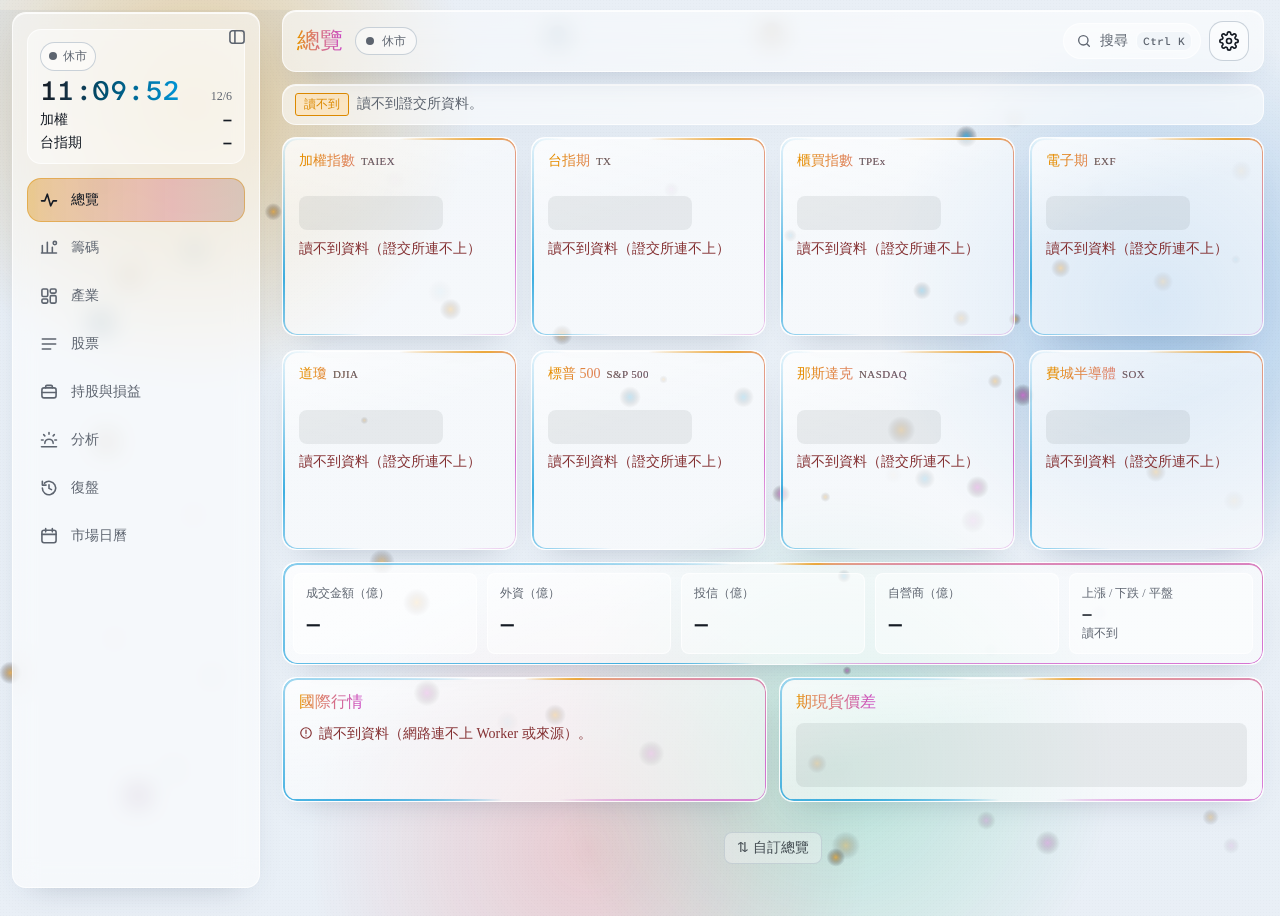
==== commit f2b935e8: "Industry tab: new card beside the groups card (top 8 gainers / losers among group members) Co-Author" ====
--- a/index.html
+++ b/index.html
@@ -42,11 +42,11 @@
   <link href="https://fonts.googleapis.com/css2?family=Atkinson+Hyperlegible+Mono:wght@400;500&display=swap" rel="stylesheet">
   <!-- the same fonts as EZexams (self-hosted there, same site): Source Serif 4 for English, LXGW WenKai TC (霞鶩文楷) for Chinese -->
   <link rel="stylesheet" href="https://si70531.github.io/EZexams/assets/fonts/fonts.css">
-  <link rel="stylesheet" href="./assets/app.css?v=5f40bc3b2f">
+  <link rel="stylesheet" href="./assets/app.css?v=1556129a82">
 </head>
 <body>
-<script src="./assets/twset.js?v=5f40bc3b2f"></script>
-<script src="./assets/twintro.js?v=5f40bc3b2f"></script>
+<script src="./assets/twset.js?v=1556129a82"></script>
+<script src="./assets/twintro.js?v=1556129a82"></script>
 <div class="aurora" aria-hidden="true"><i class="a1"></i><i class="a2"></i><i class="a3"></i><i class="a4"></i></div>
 
 <!-- the page -->
@@ -85,6 +85,6 @@
   </main>
 </div>
 
-<script src="./assets/app.js?v=5f40bc3b2f"></script>
+<script src="./assets/app.js?v=1556129a82"></script>
 </body>
 </html>
--- a/assets/app.css
+++ b/assets/app.css
@@ -1 +1 @@
-:root{color-scheme:dark;--r-sm: 8px;--r-md: 14px;--r-pill: 999px;--r-mark: 3px;--sh-1: 0 14px 32px -18px rgb(0 0 0 / .55);--sh-2: 0 28px 64px -22px rgb(0 0 0 / .65);--space-3xs: 2px;--space-2xs: 4px;--space-xs: 8px;--space-sm: 12px;--space-md: 16px;--space-lg: 24px;--space-xl: 40px;--space-2xl: 64px;--space-3xl: 96px;--space-4xl: 144px;--text-2xs: .6875rem;--text-xs: .75rem;--text-sm: .875rem;--text-md: 1rem;--text-lg: 1.1875rem;--text-xl: 1.4375rem;--text-2xl: 1.75rem;--text-3xl: 1.75rem;--text-display-s: 1.44rem;--text-display: 1.728rem;--text-section: 1.2rem;--text-title: 1rem;--text-lead: 1rem;--ease-out: cubic-bezier(.16, 1, .3, 1);--ease-in: cubic-bezier(.7, 0, .84, 0);--ease-in-out: cubic-bezier(.65, 0, .35, 1);--dur-micro: .12s;--dur-short: .22s;--dur-long: .42s;--color-error: oklch(72% .15 27);--color-success: oklch(76% .13 150);--container: 1320px;--gutter: 24px;--gap-columns: 32px;--section-gap-s: 120px;--section-gap: 144px;--section-gap-l: 176px;--z-base: 1;--z-raised: 10;--z-dropdown: 100;--z-sticky: 200;--z-sticky-nav: 300;--z-modal: 400;--z-toast: 500;--z-tooltip: 600;--color-paper: oklch(17% .008 250);--color-paper-2: oklch(21% .009 250);--color-paper-3: oklch(13.5% .007 250);--color-ink: oklch(95% .005 250);--color-ink-2: oklch(83% .008 250);--color-muted: oklch(71% .01 250);--color-rule: oklch(31% .01 250);--color-rule-2: oklch(42% .012 250);--color-accent: oklch(82% .15 80);--color-accent-ink: oklch(18% .04 75);--color-accent-soft: oklch(29% .05 80);--color-focus: oklch(82% .15 80);--color-field: oklch(58% .012 250);--color-up: oklch(72% .17 25);--color-down: oklch(76% .15 150);--color-cool: oklch(77% .12 245);--color-cool-soft: oklch(29% .05 245);--color-ok: oklch(76% .15 150);--color-ok-soft: oklch(24.5% .03 150);--color-bad: oklch(70% .17 25);--color-bad-soft: oklch(24.5% .035 25);--font-display: "Host Grotesk", "Noto Sans TC", "PingFang TC", "Microsoft JhengHei", ui-sans-serif, system-ui, sans-serif;--font-body: var(--font-display);--font-outlier: "Atkinson Hyperlegible Mono", "Noto Sans TC", "PingFang TC", "Microsoft JhengHei", ui-monospace, monospace;--radius-card: var(--r-md);--radius-pill: var(--r-sm);--rule-hair: 1px;--shadow-card: none;--tracking-display: -.03em;--display-weight: 500}*,*:before,*:after{box-sizing:border-box}html,body{overflow-x:clip}html{scrollbar-color:var(--color-muted) var(--color-paper);scroll-padding-top:var(--space-3xl)}body{margin:0;background:var(--color-paper);color:var(--color-ink);font-family:var(--font-body);font-size:var(--text-md);line-height:1.55;-webkit-font-smoothing:antialiased;caret-color:var(--color-accent)}::selection{background:color-mix(in oklab,var(--color-accent) 25%,transparent)}:focus-visible{outline:2px solid var(--color-focus);outline-offset:2px}a{color:inherit;text-decoration-thickness:1px;text-underline-offset:.16em}h1,h2,h3{margin:0;font-family:var(--font-display);font-weight:var(--display-weight, 700);font-synthesis:none;letter-spacing:var(--tracking-display);line-height:1.05;overflow-wrap:break-word;min-width:0;text-wrap:balance}h1{max-width:20ch;font-size:var(--text-display)}h2{max-width:30ch;font-size:var(--text-section)}h3{max-width:40ch;font-size:var(--text-title);line-height:1.2}.lead{font-size:var(--text-lead);line-height:1.45;max-width:52ch}p{margin:0;text-wrap:pretty}p:not([class]){max-width:65ch}img,video{max-width:100%;height:auto;display:block}svg{display:block}[hidden]{display:none!important}button,input,select,textarea{font:inherit}.num,.figure,td.num{font-variant-numeric:tabular-nums}[data-slot]{position:relative;overflow:hidden;background:linear-gradient(160deg,var(--color-paper-2, var(--color-paper)),var(--color-paper-3, var(--color-paper)))}[data-slot]>img{position:absolute;inset:0;width:100%;height:100%;object-fit:cover;z-index:1}[data-slot]:has(>img)>:not(img):not([data-keep]){display:none!important}@media (max-width: 60rem){:root{--gutter: 24px;--section-gap-s: 80px;--section-gap: 96px;--section-gap-l: 120px}}@media (max-width: 40rem){:root{--gutter: 16px;--section-gap-s: 56px;--section-gap: 72px;--section-gap-l: 96px;--gap-columns: 16px}}[data-slot]:has(>img){isolation:isolate;background:var(--color-ink);outline:1px solid color-mix(in oklab,var(--color-ink) 8%,transparent);outline-offset:-1px}[data-slot]>img{z-index:0;filter:grayscale(1) contrast(1.08);mix-blend-mode:multiply}[data-slot]:has(>img):before{content:"";position:absolute;inset:0;z-index:1;background:var(--color-paper-3);mix-blend-mode:lighten;pointer-events:none}:root{--c0: var(--color-paper);--c1: var(--color-paper-2);--c2: var(--color-rule);--c3: var(--color-rule-2);--c4: var(--color-cool);--c5: var(--color-ink);--err: var(--color-bad);--hi: var(--color-ink);--mono: var(--font-outlier);--glow: 255,255,255;--wash: 255,255,255;--flashc: 255,255,255;--sh: 0}:root{--layout-max: 1320px;--rail: 208px;--ctl: 40px;--ctl-sm: 32px;--measure-ink: var(--color-ink)}html,body{height:100%}body{background:var(--color-paper);font-size:var(--text-md)}button,input,select{color:inherit}button{cursor:pointer}.small{color:var(--color-muted);font-size:var(--text-sm)}.warn{color:var(--color-bad)}.up{color:var(--color-up)}.down{color:var(--color-down)}.num,.big,.stat b,.kv b,.cread,.pct,.ttbl td,.mktab .num{font-family:var(--font-outlier);font-variant-numeric:tabular-nums slashed-zero}.btn,.tt button.tb{display:inline-flex;align-items:center;justify-content:center;gap:var(--space-xs);min-height:var(--ctl);padding:0 var(--space-md);border:var(--rule-hair) solid var(--color-rule-2);border-radius:var(--radius-pill);background:var(--color-paper-2);color:var(--color-ink);font-weight:500;line-height:1;transition:background-color var(--dur-short) var(--ease-out),border-color var(--dur-short) var(--ease-out)}.btn:hover,.tt button.tb.ghost:hover{background:var(--color-rule)}.tt button.tb{background:var(--color-accent);border-color:var(--color-accent);color:var(--color-accent-ink)}.tt button.tb:hover{background:color-mix(in oklab,var(--color-accent) 88%,var(--color-ink));border-color:transparent}.tt button.tb.ghost{background:var(--color-paper-2);border-color:var(--color-rule-2);color:var(--color-ink)}.tt button.tb.sm{min-height:var(--ctl-sm);padding:0 var(--space-sm);font-size:var(--text-sm)}.tt button.tb:active,.btn:active{background-color:var(--color-rule)}.tt button.tb:disabled,.btn:disabled{background:var(--color-paper-3);border-color:var(--color-rule);color:var(--color-muted);cursor:not-allowed}.tt input,.tt select,.in,.cell input{width:100%;min-width:0;min-height:var(--ctl);padding:0 var(--space-sm);border:var(--rule-hair) solid var(--color-field);border-radius:var(--radius-pill);background:var(--color-paper-3);color:var(--color-ink);font-size:var(--text-md);transition:border-color var(--dur-micro) var(--ease-out)}.tt input,.tt select{font-family:var(--font-outlier);font-size:var(--text-sm);font-variant-numeric:tabular-nums slashed-zero}.tt input::placeholder,.in::placeholder{color:var(--color-muted)}.tt input:hover,.tt select:hover,.in:hover{border-color:var(--color-ink-2)}.tt input:disabled,.tt select:disabled{color:var(--color-muted);background:var(--color-paper);border-color:var(--color-rule);cursor:not-allowed}.tt select option{background:var(--color-paper-2);color:var(--color-ink)}select.grp{width:auto;min-height:var(--ctl-sm);font-size:var(--text-xs);padding:0 var(--space-xs);margin:var(--space-3xs) 0 var(--space-xs)}.chip{flex:none;min-height:var(--ctl-sm);padding:0 var(--space-sm);border:var(--rule-hair) solid var(--color-rule-2);border-radius:var(--r-mark);background:var(--color-paper-2);color:var(--color-ink-2);font-size:var(--text-sm);font-weight:500;transition:background-color var(--dur-short) var(--ease-out),color var(--dur-short) var(--ease-out)}.chip:hover{background:var(--color-rule);color:var(--color-ink)}.chip[aria-pressed=true]{background:var(--color-cool-soft);border-color:var(--color-cool);color:var(--color-cool)}.tag{display:inline-block;padding:1px var(--space-xs);border:var(--rule-hair) solid var(--color-rule-2);border-radius:var(--r-mark);background:var(--color-paper-3);color:var(--color-ink-2);font-size:var(--text-xs);font-weight:500}.tt .chips{display:flex;flex-wrap:wrap;gap:var(--space-xs)}.msg{min-height:1.4em;margin:var(--space-xs) 0 0;font-size:var(--text-sm);color:var(--color-muted)}.msg.err{color:var(--color-bad)}.empty{margin:0;padding:var(--space-lg) var(--space-xs);color:var(--color-muted);font-size:var(--text-sm);text-align:center}.hint{margin-top:var(--space-xs);line-height:1.5;color:var(--color-muted);font-size:var(--text-sm)}.app header{position:sticky;top:0;z-index:var(--z-sticky);display:flex;align-items:center;justify-content:space-between;gap:var(--space-sm);flex-wrap:wrap;padding:var(--space-sm) max(var(--gutter),calc((100% - var(--layout-max)) / 2));border-bottom:var(--rule-hair) solid var(--color-rule);background:var(--color-paper)}.app header h1{display:flex;align-items:center;gap:var(--space-sm);margin:0;max-width:none;font-size:var(--text-md);letter-spacing:0;font-weight:500}.app header h1:before{content:"TW";display:grid;place-items:center;width:32px;height:32px;border-radius:var(--radius-pill);background:var(--color-accent);color:var(--color-accent-ink);font:500 var(--text-xs)/1 var(--font-outlier)}.app .row{display:flex;gap:var(--space-xs);align-items:center;flex-wrap:wrap}.app main{display:block;padding:var(--space-md) var(--gutter) var(--space-xl)}.dash{width:min(var(--layout-max),100%);margin:0 auto;display:grid;gap:var(--space-sm);text-align:left}.dash-note{display:flex;align-items:center;gap:var(--space-xs);padding:var(--space-xs) var(--space-sm);border:var(--rule-hair) solid var(--color-rule);border-radius:var(--radius-pill);background:var(--color-paper-3);color:var(--color-muted);font-size:var(--text-sm)}.dash-note b{padding:1px var(--space-xs);border:var(--rule-hair) solid var(--color-accent);border-radius:var(--r-mark);background:var(--color-accent-soft);color:var(--color-accent);font-weight:500;font-size:var(--text-xs)}.dtabs{position:relative;display:flex;align-items:center;gap:var(--space-3xs);width:100%;padding:0 0 var(--space-xs);overflow-x:auto;scrollbar-width:none;border-bottom:var(--rule-hair) solid var(--color-rule)}.dtabs::-webkit-scrollbar{display:none}.dtabs .pill{display:none}.dtabs button{flex:none;min-height:var(--ctl-sm);padding:0 var(--space-sm);border:var(--rule-hair) solid transparent;border-radius:var(--radius-pill);background:none;color:var(--color-ink-2);font-size:var(--text-sm);font-weight:500;text-align:left;transition:background-color var(--dur-short) var(--ease-out),color var(--dur-short) var(--ease-out)}.dtabs button:hover{background:var(--color-paper-2);color:var(--color-ink)}.dtabs button[aria-selected=true]{background:var(--color-paper-2);border-color:var(--color-rule-2);color:var(--color-ink)}.dtabs button[aria-selected=true]:after{content:""}.dpanels{position:relative;min-width:0}.dpanel{display:none;gap:var(--space-sm)}.dpanel.on{display:grid}.tt{display:grid;gap:var(--space-sm);min-width:0}.dcard,.news{position:relative;min-width:0;padding:var(--space-md);overflow:hidden;border:var(--rule-hair) solid var(--color-rule);border-radius:var(--radius-card);background:var(--color-paper-2);color:var(--color-ink);box-shadow:none}.dcard h3,.news h3{margin:0 0 var(--space-2xs);max-width:none;color:var(--color-muted);font-size:var(--text-sm);font-weight:500;letter-spacing:0;line-height:1.3}.dcard .big{margin:var(--space-2xs) 0 0;font-size:var(--text-xl);font-weight:400;line-height:1.1;letter-spacing:-.02em;color:var(--color-ink)}.dcard .sub,.sub{color:var(--color-muted);font-size:var(--text-sm)}.kv{display:grid;grid-template-columns:1fr auto;gap:var(--space-xs) var(--space-sm);margin-top:var(--space-sm);font-size:var(--text-sm)}.kv span{color:var(--color-muted)}.kv b{text-align:right;font-weight:400}.fgrid{display:grid;grid-template-columns:repeat(auto-fit,minmax(160px,1fr));gap:var(--space-sm)}.fgrid label{display:grid;gap:var(--space-2xs);min-width:0;color:var(--color-muted);font-size:var(--text-sm)}.vbar{display:block;height:6px;margin-top:var(--space-xs);border-radius:var(--r-mark);background:var(--color-paper-3);overflow:hidden}.vbar i{display:block;height:100%;width:0;border-radius:var(--r-mark);background:var(--color-cool)}.rngbar{position:relative;height:4px;border-radius:var(--r-mark);background:var(--color-rule-2)}.rng{margin-top:var(--space-sm)}.rngdot{position:absolute;top:50%;width:8px;height:8px;margin:calc(var(--space-2xs) * -1) 0 0 calc(var(--space-2xs) * -1);border-radius:50%;background:var(--color-accent)}.ttbl,.mktab{width:100%;border-collapse:collapse;font-size:var(--text-sm);background:none;border:0}.ttbl th,.ttbl td{padding:var(--space-xs) var(--space-sm);border:0;border-bottom:var(--rule-hair) solid var(--color-rule);text-align:right;white-space:nowrap;background:none}.ttbl th{color:var(--color-muted);font-size:var(--text-xs);font-weight:500;letter-spacing:0;text-transform:none}.ttbl .l,.ttbl td.l,.ttbl th.l{text-align:left;font-family:var(--font-body)}.ttbl th.sort{cursor:pointer;user-select:none}.ttbl th.sort:hover{color:var(--color-ink)}.ttbl td.empty{padding:var(--space-lg) var(--space-sm);text-align:center;font-family:var(--font-body)}.ttbl tbody tr:hover{background:var(--color-paper-3)}.ttbl tbody tr:last-child td{border-bottom:0}td.best{color:var(--color-accent)}.mktab td{padding:var(--space-xs) var(--space-2xs);border-top:var(--rule-hair) solid var(--color-rule);vertical-align:middle}.mktab tr:first-child td{border-top:0}.mktab .num{text-align:right;white-space:nowrap}.mktab small{color:var(--color-muted);font-size:var(--text-xs)}.dcard svg{display:block;width:100%;height:auto;margin-top:var(--space-xs);overflow:visible}.dcard svg text,.cbox svg text{fill:var(--color-muted);font-family:var(--font-outlier);font-size:11px}.dcard .gridl,.cbox .gridl{stroke:var(--color-rule);stroke-width:1}.dcard .ln{fill:none;stroke:var(--color-cool);stroke-width:2;stroke-linecap:round;stroke-linejoin:round}.dcard .area{fill:url(#dg-area)}.dcard .bar{fill:var(--color-cool);transform-box:fill-box;transform-origin:50% 100%}.dcard .bar.neg{fill:var(--color-rule-2)}.spark,.dcard svg.spark{position:absolute;right:var(--space-md);top:var(--space-md);width:76px;height:28px;margin:0;overflow:visible}.spark path,.dcard svg.spark{fill:none;stroke:var(--color-cool);stroke-width:1.6;stroke-linecap:round;stroke-linejoin:round}.tk-up{stroke:var(--color-up);fill:var(--color-up)}.tk-down{stroke:var(--color-down);fill:var(--color-down)}.cread{min-height:20px;margin:var(--space-xs) 0 0;color:var(--color-muted);font-size:var(--text-sm)}.cbox{overflow-x:auto}.cbox svg{display:block;width:100%;height:auto;min-width:320px;overflow:visible}.draw{transform-box:fill-box;transform-origin:0 50%}.ik{fill:none;stroke:var(--color-accent);stroke-width:1.6}.id{fill:none;stroke:var(--color-ink-2);stroke-width:1.6}.bb{fill:none;stroke:var(--color-muted);stroke-width:1.2;stroke-dasharray:3 3}.tl{stroke:var(--color-accent);stroke-width:1.6}.rp{fill:none;stroke:var(--color-ink);stroke-width:2;stroke-linejoin:round}.rp.draw{transform-box:fill-box;transform-origin:0 50%}.stats{display:grid;grid-template-columns:1fr 1fr;gap:var(--space-sm);padding-top:var(--space-sm);border-top:var(--rule-hair) solid var(--color-rule)}.stat span{display:block;color:var(--color-muted);font-size:var(--text-xs)}.stat b{font-size:var(--text-md);font-weight:400}.news h3{margin:var(--space-xs) 0 var(--space-2xs);color:var(--color-ink);font-size:var(--text-md);font-weight:500;line-height:1.5}.news .sub{font-size:var(--text-sm)}.tl:not(line){position:relative;display:grid;gap:var(--space-sm);padding-left:32px;max-width:760px}.apppill{position:fixed;left:var(--space-xs);right:var(--space-xs);bottom:calc(var(--space-xs) + env(safe-area-inset-bottom,0px));z-index:var(--z-sticky-nav);display:flex;gap:var(--space-3xs);padding:var(--space-2xs);overflow-x:auto;scrollbar-width:none;border:var(--rule-hair) solid var(--color-rule-2);border-radius:var(--radius-card);background:var(--color-paper-2)}.apppill::-webkit-scrollbar{display:none}.apppill .ap-item{position:relative;z-index:1;display:flex;flex-direction:column;align-items:center;justify-content:center;gap:var(--space-3xs);flex:none;min-width:58px;height:48px;padding:0 var(--space-xs);border:0;border-radius:var(--radius-pill);background:none;color:var(--color-muted);font-size:var(--text-xs);font-weight:500;transition:color var(--dur-short) var(--ease-out)}.apppill .ap-item svg{width:20px;height:20px;fill:none;stroke:currentColor;stroke-width:2;stroke-linecap:round;stroke-linejoin:round}.apppill .ap-item[aria-current=true]{color:var(--color-ink)}.apppill .ap-hl{position:absolute;top:var(--space-2xs);bottom:var(--space-2xs);left:0;width:0;border-radius:var(--radius-pill);background:var(--color-cool-soft);pointer-events:none;transition:transform var(--dur-short) var(--ease-out)}@media (max-width: 720px){.app .dtabs{display:none}.app main{padding:var(--space-sm) var(--space-sm) 112px}.dcard svg.spark{display:none}.dcard .big{font-size:var(--text-lg)}}@media (min-width: 721px){.apppill{display:none}}.in{min-height:44px}.in:focus-visible{outline:2px solid var(--color-focus);outline-offset:2px}.mempty{margin:0;padding:var(--space-lg) var(--space-xs);color:var(--color-muted);font-size:var(--text-sm);text-align:center}.clab{margin-left:var(--space-2xs);color:var(--color-muted);font-size:var(--text-xs)}.dash-note b.live{border-color:var(--color-ok);background:var(--color-ok-soft);color:var(--color-ok)}.ixgrid{display:grid;gap:var(--space-sm);grid-template-columns:repeat(4,minmax(0,1fr))}.ixcard h3{display:flex;justify-content:space-between;gap:var(--space-xs);align-items:baseline}.ixsrc{color:var(--color-muted);font-size:var(--text-xs);font-weight:400;white-space:nowrap}.ixcard .big{font-size:var(--text-2xl)}.ixhl{min-height:1.3em;margin-top:var(--space-3xs)}.ixcard svg.spark{right:var(--space-md);bottom:var(--space-md);top:auto;width:96px;height:32px}.mstrip{display:grid;grid-template-columns:repeat(5,minmax(0,1fr));gap:var(--space-xs) var(--space-md)}.mcell{display:grid;gap:var(--space-3xs);min-width:0}.mcell span{color:var(--color-muted);font-size:var(--text-xs)}.mcell b{font-family:var(--font-outlier);font-size:var(--text-lg);font-weight:400;font-variant-numeric:tabular-nums slashed-zero}.mcell em{font-style:normal}.mcell i{color:var(--color-muted);font-size:var(--text-xs);font-style:normal}.mbar{display:flex;flex-wrap:wrap;align-items:center;gap:var(--space-sm);margin-bottom:var(--space-xs)}.msearch,.ssearch{flex:1 1 220px;min-width:0;min-height:var(--ctl);padding:0 var(--space-sm);border:var(--rule-hair) solid var(--color-field);border-radius:var(--radius-pill);background:var(--color-paper-3);color:var(--color-ink);font-size:var(--text-md);transition:border-color var(--dur-micro) var(--ease-out)}.msearch::placeholder,.ssearch::placeholder{color:var(--color-muted)}.msearch:hover,.ssearch:hover{border-color:var(--color-ink-2)}.mcount{margin-left:auto;white-space:nowrap}.mwrap{overflow-x:auto}table.mtbl{width:100%;border-collapse:collapse;font-size:var(--text-md)}.mtbl th,.mtbl td{padding:var(--space-xs) var(--space-sm);border:0;border-bottom:var(--rule-hair) solid var(--color-rule);background:none;text-align:right;white-space:nowrap}.mtbl th{background:var(--color-paper-2);color:var(--color-muted);font-size:var(--text-xs);font-weight:500}.mtbl .l{text-align:left}.mtbl th.sort{cursor:pointer;user-select:none}.mtbl th.sort:hover{color:var(--color-ink)}.mtbl th.sort i{display:inline-block;width:.9em;font-style:normal}.mtbl th.sort[data-dir=desc] i:after{content:"\25bc";font-size:var(--text-2xs)}.mtbl th.sort[data-dir=asc] i:after{content:"\25b2";font-size:var(--text-2xs)}.mtbl th.sort[data-dir=desc],.mtbl th.sort[data-dir=asc]{color:var(--color-ink)}.mtbl tbody tr{cursor:pointer;transition:background-color var(--dur-short) var(--ease-out)}.mtbl tbody tr:hover{background:var(--color-paper-3)}.mtbl tbody tr:focus-visible{background:var(--color-paper-3);outline:2px solid var(--color-focus);outline-offset:-2px}.mtbl td{font-family:var(--font-outlier);font-variant-numeric:tabular-nums slashed-zero}.mtbl td.l{font-family:var(--font-body)}.mtbl .nm b{display:block;font-weight:500}.mtbl .nm span{color:var(--color-muted);font-size:var(--text-xs)}.mtbl .vol{color:var(--color-muted)}.mtbl td:last-child,.mtbl th:last-child{width:44px;padding-left:0;padding-right:var(--space-3xs)}.pxpill{display:inline-block;min-width:92px;padding:var(--space-2xs) var(--space-xs);border:var(--rule-hair) solid var(--color-rule-2);border-radius:var(--r-mark);background:var(--color-paper-3);color:var(--color-ink);text-align:right}.pxpill.up{background:var(--color-bad-soft);border-color:var(--color-up);color:var(--color-up)}.pxpill.down{background:var(--color-ok-soft);border-color:var(--color-down);color:var(--color-down)}.mmore{display:block;justify-self:center;min-height:var(--ctl);margin:var(--space-sm) auto var(--space-2xs);padding:0 var(--space-lg);border:var(--rule-hair) solid var(--color-rule-2);border-radius:var(--radius-pill);background:var(--color-paper-2);color:var(--color-ink);font-weight:500;transition:background-color var(--dur-short) var(--ease-out)}.mmore:hover{background:var(--color-rule)}.mmore[hidden]{display:none}.wgrid{display:grid;gap:var(--space-sm);grid-template-columns:repeat(auto-fill,minmax(220px,1fr))}.wcard[data-code]{cursor:pointer;transition:border-color var(--dur-short) var(--ease-out)}.wcard[data-code]:hover{border-color:var(--color-rule-2)}.wcard h3{display:flex;justify-content:space-between;align-items:center;gap:var(--space-2xs)}.wcard .big{font-size:var(--text-2xl)}.shead{position:relative;z-index:4;display:grid;grid-template-columns:minmax(0,1.1fr) minmax(0,1fr);gap:var(--space-xs) var(--space-lg);align-items:center;overflow:visible}.sfind{grid-column:1 / -1;position:relative;display:flex}.ssug{position:absolute;left:0;right:0;top:48px;z-index:6;padding:var(--space-2xs);border:var(--rule-hair) solid var(--color-rule-2);border-radius:var(--radius-card);background:var(--color-paper-3)}.ssug[hidden]{display:none}.ssug button{display:grid;grid-template-columns:1fr auto auto;gap:var(--space-sm);align-items:center;width:100%;min-height:var(--ctl);padding:0 var(--space-sm);border:0;border-radius:var(--radius-pill);background:none;color:var(--color-ink);text-align:left}.ssug button:hover{background:var(--color-paper-2)}.ssug span{color:var(--color-muted);font-size:var(--text-sm)}.ssug em{font-family:var(--font-outlier);font-style:normal;font-variant-numeric:tabular-nums slashed-zero}.stitle{display:flex;align-items:center;gap:var(--space-2xs)}.stitle h2{max-width:none;margin:0;font-size:var(--text-2xl)}.stitle h2 span{margin-left:var(--space-2xs);font:inherit}.spx{display:flex;flex-wrap:wrap;align-items:baseline;gap:var(--space-2xs) var(--space-sm)}.spx .big{font-size:var(--text-3xl);line-height:1.1}.schg{font-family:var(--font-outlier);font-size:var(--text-lg)}.sohlc{grid-column:2;grid-row:2 / span 2;display:grid;grid-template-columns:repeat(5,minmax(0,1fr));gap:var(--space-xs)}.sohlc div{display:grid;gap:var(--space-3xs);min-width:0;padding:var(--space-xs) var(--space-sm);border:var(--rule-hair) solid var(--color-rule);border-radius:var(--radius-pill);background:var(--color-paper-3)}.sohlc span{color:var(--color-muted);font-size:var(--text-xs)}.sohlc b{overflow:hidden;text-overflow:ellipsis;font-family:var(--font-outlier);font-size:var(--text-sm);font-weight:400;font-variant-numeric:tabular-nums slashed-zero}.schart .chips{margin-bottom:var(--space-xs)}.kchart{display:block;width:100%;height:auto;min-width:320px;overflow:visible;touch-action:pan-y}.kchart text{fill:var(--color-muted);font-family:var(--font-outlier);font-size:11px}.kchart .plabel{font-size:10.5px}.kchart .gridl{stroke:var(--color-rule);stroke-width:1}.kchart .wick{stroke-width:1.2}.kchart .volbar{opacity:.7;stroke:none}.kchart .ma5,.kchart .ma20,.kchart .ma60,.kchart .ik,.kchart .id,.kchart .bb{fill:none;stroke-width:1.6;stroke-linejoin:round}.kchart .ma5{stroke:var(--color-ink)}.kchart .ma20{stroke:var(--color-cool)}.kchart .ma60,.kchart .ik{stroke:var(--color-accent)}.kchart .id{stroke:var(--color-ink-2)}.kchart .bb{stroke:var(--color-muted);stroke-dasharray:3 3;stroke-width:1.2}.kchart .cross{stroke:var(--color-ink-2);stroke-width:1;stroke-dasharray:3 3;pointer-events:none}.cread{min-height:1.6em;line-height:1.6}.clegend{margin:var(--space-2xs) 0 0}.clegend[hidden]{display:none}.lg{display:inline-block;width:16px;height:3px;margin:0 var(--space-2xs) 0 var(--space-xs);border-radius:var(--r-mark);vertical-align:middle}.lg.ma5{background:var(--color-ink)}.lg.ma20{background:var(--color-cool)}.lg.ma60{background:var(--color-accent)}.sgrid{display:grid;gap:var(--space-sm);grid-template-columns:repeat(3,minmax(0,1fr));align-items:start}.snap{display:flex;justify-content:space-between;gap:var(--space-sm);padding:var(--space-xs) 0;border-top:var(--rule-hair) solid var(--color-rule);font-size:var(--text-sm)}.snap:first-child{border-top:0}.snap span{flex:none;color:var(--color-muted)}.snap b{font-family:var(--font-outlier);font-weight:400;text-align:right;font-variant-numeric:tabular-nums slashed-zero}.newslist{display:grid}.nrow{display:grid;grid-template-columns:auto 1fr;gap:var(--space-3xs) var(--space-xs);padding:var(--space-xs) 0;border-top:var(--rule-hair) solid var(--color-rule);color:var(--color-ink);font-size:var(--text-sm);line-height:1.5;text-decoration:none}.nrow:first-child{border-top:0}a.nrow:hover .ntext{text-decoration:underline;text-decoration-color:var(--color-rule-2)}.nrow .ntext{grid-column:2}.nrow:not(:has(.ntag)) .ntext{grid-column:1 / -1}.nrow i{grid-column:1 / -1;color:var(--color-muted);font-size:var(--text-xs);font-style:normal}.ntag{align-self:start;padding:1px var(--space-xs);border:var(--rule-hair) solid var(--color-accent);border-radius:var(--r-mark);background:var(--color-accent-soft);color:var(--color-accent);font-size:var(--text-xs);white-space:nowrap}.aihead{display:flex;flex-wrap:wrap;justify-content:space-between;align-items:center;gap:var(--space-sm) var(--space-md)}.aihead h3{color:var(--color-ink);font-size:var(--text-md)}.aihead p{margin:var(--space-3xs) 0 0}.aigo{flex:none;min-height:44px;padding:0 var(--space-lg);border:var(--rule-hair) solid var(--color-accent);border-radius:var(--radius-pill);background:var(--color-accent);color:var(--color-accent-ink);font-weight:500;transition:background-color var(--dur-short) var(--ease-out)}.aigo:hover{background:color-mix(in oklab,var(--color-accent) 88%,var(--color-ink))}.aigo:active{background:color-mix(in oklab,var(--color-accent) 75%,var(--color-ink))}.aigo:disabled{background:var(--color-paper-3);border-color:var(--color-rule);color:var(--color-muted);cursor:not-allowed}.aimsg{margin:var(--space-xs) 0 0;min-height:1.3em}.aiout{display:grid;gap:var(--space-sm);margin-top:var(--space-xs)}.aiout:empty{display:none}.aiout h4{display:flex;flex-wrap:wrap;align-items:center;gap:var(--space-xs);margin:0 0 var(--space-xs);font-size:var(--text-sm);font-weight:500}.aiout p{margin:0;font-size:var(--text-sm);line-height:1.65}.aiout ul{display:grid;gap:var(--space-xs);margin:0;padding-left:1.15em;font-size:var(--text-sm);line-height:1.6}.aitag{display:inline-block;padding:var(--space-3xs) var(--space-xs);border:var(--rule-hair) solid var(--color-rule-2);border-radius:var(--r-mark);background:var(--color-paper-3);color:var(--color-ink);font-size:var(--text-xs);font-weight:500}.aitag.up{background:var(--color-bad-soft);border-color:var(--color-up);color:var(--color-up)}.aitag.down{background:var(--color-ok-soft);border-color:var(--color-down);color:var(--color-down)}.aisum{display:grid;gap:var(--space-sm);padding:var(--space-md);border:var(--rule-hair) solid var(--color-rule-2);border-radius:var(--radius-card);background:var(--color-paper-3)}.aiverdict{display:flex;align-items:center;gap:var(--space-sm)}.aiverdict .aitag{padding:var(--space-2xs) var(--space-sm);font-size:var(--text-md)}.ailead{font-size:var(--text-lg);font-weight:500;line-height:1.55}.aicols{display:grid;gap:var(--space-sm);grid-template-columns:repeat(2,minmax(0,1fr))}.aiscen{display:grid;gap:var(--space-sm);grid-template-columns:repeat(3,minmax(0,1fr))}.airange{margin-top:var(--space-xs);font-family:var(--font-outlier);font-variant-numeric:tabular-nums slashed-zero}.aikv{display:grid;gap:var(--space-sm);grid-template-columns:repeat(3,minmax(0,1fr));margin-top:var(--space-sm)}.aikv div{display:grid;gap:var(--space-3xs);padding:var(--space-sm);border:var(--rule-hair) solid var(--color-rule);border-radius:var(--radius-pill);background:var(--color-paper-3)}.aikv span{color:var(--color-muted);font-size:var(--text-xs)}.aikv b{font-size:var(--text-sm);font-weight:500;line-height:1.5}.aiteam{display:flex;flex-wrap:wrap;gap:var(--space-sm)}.aiteam>.dcard{flex:1 1 232px;min-width:0}.aiwait{display:flex;gap:var(--space-sm);justify-content:center;padding:var(--space-lg) 0}.aiwait i{width:8px;height:8px;border-radius:50%;background:var(--color-accent);animation:aiwait 1.2s var(--ease-in-out) infinite}.aiwait i:nth-child(2){animation-delay:.12s}.aiwait i:nth-child(3){animation-delay:.24s}.aiwait i:nth-child(4){animation-delay:.36s}.aiwait i:nth-child(5){animation-delay:.48s}@keyframes aiwait{0%,to{transform:translateY(0);opacity:.4}50%{transform:translateY(-8px);opacity:1}}@media (max-width: 1000px){.sgrid{grid-template-columns:repeat(2,minmax(0,1fr))}.sgrid .snews{grid-column:1 / -1}}@media (max-width: 900px){.ixgrid{grid-template-columns:repeat(2,minmax(0,1fr))}.ixcard .big{font-size:var(--text-xl)}}@media (max-width: 860px){.shead{grid-template-columns:1fr}.sohlc{grid-column:1;grid-row:auto}}@media (max-width: 760px){.aicols,.aiscen,.aikv{grid-template-columns:1fr}}@media (max-width: 700px){.mstrip{grid-template-columns:repeat(3,minmax(0,1fr))}}@media (max-width: 640px){.sgrid{grid-template-columns:1fr}}@media (max-width: 560px){.mtbl{font-size:var(--text-sm)}.mtbl th,.mtbl td{padding:var(--space-xs) var(--space-2xs)}.pxpill{min-width:76px}.mtbl td:nth-child(4),.mtbl th:nth-child(4){display:none}}@media (max-width: 520px){.mstrip{grid-template-columns:repeat(2,minmax(0,1fr))}.sohlc{grid-template-columns:repeat(3,minmax(0,1fr))}.spx .big{font-size:var(--text-2xl)}}@keyframes tape{to{transform:translate(-50%)}}@keyframes blink{50%{opacity:0}}@keyframes spin{to{transform:rotate(360deg)}}@keyframes rise{0%{opacity:0;transform:translateY(8px)}to{opacity:1;transform:none}}@keyframes shock{0%{transform:scale(.3);opacity:.9}to{transform:scale(11);opacity:0}}@keyframes flash{0%{opacity:1}to{opacity:0}}@keyframes fade{0%{opacity:0}to{opacity:1}}@keyframes shake{0%,to{transform:none}20%{transform:translate(-8px)}40%{transform:translate(7px)}60%{transform:translate(-4px)}80%{transform:translate(2px)}}@keyframes checkPop{0%{transform:scale(.6);opacity:0}to{transform:none;opacity:1}}@keyframes draw{to{stroke-dashoffset:0}}#dpLab{display:none}#dpLab.on{display:grid;gap:var(--space-sm)}.lmenu{display:grid;gap:var(--space-sm);grid-template-columns:repeat(auto-fill,minmax(230px,1fr))}.lcard{display:grid;gap:var(--space-3xs);text-align:left;color:inherit;font:inherit;cursor:pointer;transition:border-color var(--dur-short) var(--ease-out),background-color var(--dur-short) var(--ease-out)}.lcard b{font-size:var(--text-lg);font-weight:500}.lcard:hover{border-color:var(--color-accent);background:var(--color-paper-3)}.ltop{display:flex;align-items:center;gap:var(--space-sm)}.ltop h2{margin:0;font-size:var(--text-xl);font-weight:500}.lback{display:flex;justify-content:center;padding:var(--space-sm) 0}.lhead{display:flex;flex-wrap:wrap;align-items:flex-start;justify-content:space-between;gap:var(--space-sm)}.lhead>div:first-child{flex:1 1 320px}.lform{display:flex;flex-wrap:wrap;align-items:flex-end;gap:var(--space-xs);margin:var(--space-xs) 0}.lform .in{width:auto;flex:1 1 140px}.lform label{display:grid;gap:var(--space-3xs);flex:1 1 140px;color:var(--color-muted);font-size:var(--text-sm)}.lform label .in{width:100%}.lform .aigo{min-height:var(--ctl)}.lfile{position:relative;flex:none!important}.lprm{display:contents}#dpLab textarea.in{width:100%;min-height:320px;padding:var(--space-sm);border-radius:var(--r-md);font-family:var(--font-outlier);font-size:var(--text-sm);line-height:1.5;resize:vertical}.lgrid2{display:grid;gap:var(--space-sm);grid-template-columns:repeat(2,minmax(0,1fr));align-items:start}@media (max-width: 900px){.lgrid2{grid-template-columns:1fr}}.ltblwrap{overflow-x:auto;margin:var(--space-xs) 0}.ltbl tbody tr{cursor:default}.ltbl td:last-child,.ltbl th:last-child{width:auto;padding-right:var(--space-sm)}.ltbl tfoot td{border-top:var(--rule-hair) solid var(--color-rule-2);font-weight:500}.ltbl .lwhy{white-space:normal;min-width:180px;max-width:360px}.ltbl .lhi{color:var(--color-accent);font-weight:500}.ltbl .lmiss{color:var(--color-muted)}.lcases .in{min-width:80px;text-align:right}.lx{width:28px;height:28px;border:var(--rule-hair) solid var(--color-rule-2);border-radius:50%;background:none;color:var(--color-muted);line-height:1}.lx:hover{color:var(--color-bad);border-color:var(--color-bad)}.lsub{margin:var(--space-md) 0 var(--space-2xs)!important}.lbrow{display:grid;grid-template-columns:minmax(90px,38%) 1fr auto;align-items:center;gap:var(--space-xs);padding:var(--space-3xs) 0;font-size:var(--text-sm)}.lbrow b{font-family:var(--font-outlier);font-weight:500;font-variant-numeric:tabular-nums}.lbar{display:block;height:10px;border-radius:var(--r-mark);background:var(--color-paper-3);overflow:hidden}.lbar i{display:block;height:100%;border-radius:var(--r-mark);background:var(--color-cool);transform-origin:0 50%}.lbar i.cash{background:var(--color-rule-2)}.lbar i.pos{background:var(--color-up)}.lbar i.neg{background:var(--color-down)}.lheat{border-collapse:collapse;width:100%;font-family:var(--font-outlier);font-size:var(--text-sm)}.lheat th,.lheat td{padding:var(--space-3xs) var(--space-2xs);text-align:center;border:1px solid var(--color-rule)}.lheat th{color:var(--color-muted);font-weight:500}.lheat td{background:color-mix(in oklab,var(--color-cool) calc(var(--a, 0) * 55%),transparent)}.lheat td.neg{background:color-mix(in oklab,var(--color-bad) calc(var(--a, 0) * 55%),transparent)}#dpLab svg.lfig{display:block;width:100%;height:auto;overflow:visible}#dpLab svg text{fill:var(--color-muted);font-family:var(--font-outlier);font-size:11px}#dpLab svg .gridl{stroke:var(--color-rule)}#dpLab svg path{fill:none;stroke-width:1.8;stroke-linejoin:round}#dpLab svg .lc,.lg.lc{stroke:var(--color-ink);background:var(--color-ink)}#dpLab svg .lm20,.lg.lm20{stroke:var(--color-accent);background:var(--color-accent)}#dpLab svg .lm60,.lg.lm60{stroke:var(--color-cool);background:var(--color-cool)}#dpLab svg .ltr,.lg.ltr{stroke:var(--color-muted);stroke-dasharray:5 4;background:var(--color-muted)}#dpLab svg .lbase,#dpLab svg .lsplit{stroke:var(--color-rule-2);stroke-dasharray:3 4}.lg{display:inline-block;width:14px;height:2px;margin:0 4px 4px 8px;vertical-align:middle}.lscens{display:grid;gap:var(--space-sm);grid-template-columns:repeat(3,minmax(0,1fr));margin-top:var(--space-sm)}@media (max-width: 900px){.lscens{grid-template-columns:1fr}}.lscen{padding:var(--space-sm);border:var(--rule-hair) solid var(--color-rule-2);border-radius:var(--r-md);border-top:3px solid var(--color-rule-2)}.lscen.bull{border-top-color:var(--color-up)}.lscen.bear{border-top-color:var(--color-down)}.lscen h4{display:flex;justify-content:space-between;gap:var(--space-xs);margin:0 0 var(--space-xs);font-size:var(--text-md);font-weight:500}.lscen h4 span{color:var(--color-muted);font-size:var(--text-sm);font-weight:400}.lscen ul{margin:0 0 var(--space-xs);padding:0;list-style:none}.lscen li{display:flex;justify-content:space-between;gap:var(--space-xs);padding:var(--space-3xs) 0;border-top:var(--rule-hair) solid var(--color-rule);font-size:var(--text-sm)}.lscen li em{flex:none;font-style:normal;color:var(--color-muted)}.lscen li.yes em{color:var(--color-accent)}.lscen p{margin:var(--space-2xs) 0 0;font-size:var(--text-sm)}.lwarn{margin:var(--space-xs) 0;padding:var(--space-xs) var(--space-sm);border-left:3px solid var(--color-bad);background:var(--color-paper-3);font-size:var(--text-sm)}.lwarn p{margin:var(--space-3xs) 0}.lrule{padding:var(--space-xs) 0;border-top:var(--rule-hair) solid var(--color-rule)}.lrule p{margin:var(--space-3xs) 0 0;font-size:var(--text-sm)}.levent{position:relative;padding:var(--space-xs) 36px var(--space-xs) 0;border-top:var(--rule-hair) solid var(--color-rule);font-size:var(--text-sm)}.levent.past{opacity:.8}.levent>div{display:flex;flex-wrap:wrap;align-items:center;gap:var(--space-xs)}.levent p{margin:var(--space-3xs) 0 0}.levent .lx{position:absolute;top:var(--space-xs);right:0}.lfact{display:grid;gap:var(--space-2xs);grid-template-columns:1fr 1fr;margin-top:var(--space-2xs)}.lfact label{display:grid;gap:2px;color:var(--color-muted)}.lcheck{display:flex;align-items:flex-start;gap:var(--space-xs);padding:var(--space-3xs) 0;font-size:var(--text-sm);color:var(--color-ink)!important}.lcheck input{width:18px;height:18px;margin-top:2px;accent-color:var(--color-accent)}.lpchips{flex-wrap:wrap}#dpLab svg .mcp{fill:none;stroke-width:1;opacity:.38}#dpLab svg .mcp.t,.lg.mct{stroke:var(--color-up);background:var(--color-up)}#dpLab svg .mcp.s,.lg.mcs{stroke:var(--color-down);background:var(--color-down)}#dpLab svg .mcp.n,.lg.mcn{stroke:var(--color-rule-2);background:var(--color-rule-2)}#dpLab svg .mcl{stroke-width:1.5;stroke-dasharray:6 5}#dpLab svg .mcl.t{stroke:var(--color-up)}#dpLab svg .mcl.s{stroke:var(--color-down)}#dpLab svg .mctag.t{fill:var(--color-up)}#dpLab svg .mctag.s{fill:var(--color-down)}#dpLab svg text.mctx{fill:#fff;font-size:11px;font-weight:700;text-anchor:middle}#dpLab svg .mcdot{fill:#f5b942}.mcrow{display:grid;grid-template-columns:9em 4.5em 1fr;gap:4px 10px;align-items:center;margin:10px 0}.mcrow b{font-size:1.15em;text-align:right}.mcrow em{grid-column:1 / -1;font-style:normal}.mcverdict{margin-top:14px;padding:12px 14px;border-radius:var(--r-md);background:var(--color-paper-3);display:grid;gap:4px}.mcverdict b{font-size:1.2em}.slab{margin-top:var(--space-sm);border-top:1px solid var(--color-rule);padding-top:var(--space-sm)}.slab>summary{cursor:pointer;font-weight:600;padding:6px 0}.slab #dpLab{margin-top:var(--space-sm)}.dcard.pm{margin-bottom:var(--space-sm)}.pmchance{display:grid;grid-template-columns:repeat(3,1fr);gap:var(--space-xs);margin-top:var(--space-xs)}.pmchance div{display:grid;gap:2px;padding:8px 10px;border-radius:var(--r-sm);background:var(--color-paper-3)}.pmchance b{font-size:1.2em}.pmfac{display:grid;grid-template-columns:repeat(2,minmax(0,1fr));gap:var(--space-xs);margin:var(--space-sm) 0}@media (max-width: 700px){.pmfac{grid-template-columns:1fr}}.pmf{display:grid;grid-template-columns:auto 1fr;gap:2px 8px;align-items:center;padding:8px 10px;border-radius:var(--r-sm);background:var(--color-paper-3)}.pmf .sub{grid-column:1 / -1}.pmmore>summary{cursor:pointer;font-weight:600;padding:6px 0}.aiorder{border:1px solid var(--color-rule-2);border-left:4px solid var(--color-rule-2);border-radius:var(--r-md);padding:14px 16px;margin-bottom:var(--space-sm);background:var(--color-paper-3)}.aiorder.o-up{border-left-color:var(--color-up)}.aiorder.o-down{border-left-color:var(--color-down)}.aiohead{display:flex;align-items:baseline;gap:12px;flex-wrap:wrap}.aiohead b{font-size:1.6em}.aiorder .aikv{display:grid;grid-template-columns:repeat(4,minmax(0,1fr));gap:var(--space-xs)}@media (max-width: 800px){.aiorder .aikv{grid-template-columns:repeat(2,minmax(0,1fr))}}.pmday{font-size:1.05em}.ixcard{cursor:pointer;transition:border-color .2s,transform .2s}.ixcard[aria-expanded=true]{border-color:var(--color-accent, #f5b942)}.ixcard svg.spark path{fill:none;stroke-width:1.6}.ixcard svg.spark.up path{stroke:var(--color-up)}.ixcard svg.spark.down path{stroke:var(--color-down)}.ixcard svg.spark .spbase{stroke:var(--color-rule-2);stroke-dasharray:2 3;stroke-width:1}.ixdetail{margin-top:var(--space-sm)}.ixdhead{display:flex;justify-content:space-between;align-items:flex-start;gap:var(--space-sm);flex-wrap:wrap}.ixdnow{display:flex;align-items:baseline;gap:12px;flex-wrap:wrap}.ixdnow .big{font-size:var(--text-2xl)}.ixdhead .chips{display:flex;gap:6px;align-items:center;flex-wrap:wrap}.ixclose{min-width:36px}.ixdbody{display:grid;grid-template-columns:minmax(0,3fr) minmax(220px,1fr);gap:var(--space-sm);margin-top:var(--space-sm);align-items:start}@media (max-width: 900px){.ixdbody{grid-template-columns:1fr}}.ixdstats{display:grid;grid-template-columns:repeat(2,minmax(0,1fr));gap:var(--space-xs)}.ixfig{display:block;width:100%;height:auto;touch-action:none}.ixfig text{fill:var(--color-muted);font-size:11px}.ixfig .gridl{stroke:var(--color-rule)}.ixfig .ixbase{stroke:var(--color-rule-2);stroke-dasharray:5 5}.ixfig .ixline{fill:none;stroke-width:2}.ixfig.up .ixline{stroke:var(--color-up)}.ixfig.down .ixline{stroke:var(--color-down)}.ixfig.up .ixarea{fill:var(--color-up);fill-opacity:.1}.ixfig.down .ixarea{fill:var(--color-down);fill-opacity:.1}.ixfig .ixvl{stroke:var(--color-ink);stroke-width:1;opacity:.5}.ixfig .ixcur circle{fill:var(--color-ink)}#fx{position:fixed;inset:0;width:100%;height:100%;pointer-events:none;z-index:1200}.intro{position:fixed;inset:0;z-index:1100;overflow:hidden;background:var(--color-paper-3);color:var(--color-ink);font-family:var(--font-outlier)}.intro .grid{position:absolute;inset:0;background-image:linear-gradient(var(--color-rule) 1px,transparent 1px),linear-gradient(90deg,var(--color-rule) 1px,transparent 1px);background-size:44px 44px;opacity:.5}.intro svg.chart{position:absolute;inset:0;width:100%;height:100%}.intro .cd{transform-box:fill-box;transform-origin:50% 100%}.intro .vig{position:absolute;inset:0;background:radial-gradient(closest-side at 50% 50%,color-mix(in oklab,var(--color-paper-3) 90%,transparent),color-mix(in oklab,var(--color-paper-3) 40%,transparent) 70%,transparent)}.intro .center{position:absolute;inset:0;display:grid;place-content:center;justify-items:center;gap:var(--space-md);text-align:center}.intro .mk{display:grid;place-items:center;width:84px;height:84px;border-radius:var(--radius-card);background:var(--color-accent);color:var(--color-accent-ink);font:500 var(--text-2xl) var(--font-outlier)}.intro .ti{min-height:1.2em;font:500 clamp(2rem,9vw,3.75rem) var(--font-outlier);color:var(--color-ink)}.intro .cur{display:inline-block;width:.08em;height:.9em;margin-left:.06em;vertical-align:-.1em;background:var(--color-accent);animation:blink 1s steps(1) infinite}.intro .sub{color:var(--color-muted);font-size:var(--text-sm)}.intro .tape{position:absolute;left:0;right:0;display:flex;align-items:center;height:34px;overflow:hidden;border:solid var(--color-rule);border-width:1px 0;background:var(--color-paper-2);font:400 var(--text-sm) var(--font-outlier);color:var(--color-muted)}.intro .tape.t{top:0}.intro .tape.b{bottom:0}.intro .track{display:flex;gap:32px;white-space:nowrap;padding-left:32px;animation:tape 22s linear infinite}.intro .tape.b .track{animation-direction:reverse}.intro .track b{color:var(--color-ink);font-weight:400}.intro .sk{position:absolute;left:0;right:0;bottom:52px;text-align:center;color:var(--color-muted);font-size:var(--text-xs)}.irisring{position:fixed;left:50%;top:50%;border:2px solid var(--color-accent);border-radius:50%;transform:translate(-50%,-50%);z-index:1101;pointer-events:none}:root{--font-display: "EZapos", "Source Serif 4", "LXGW WenKai TC", "Noto Sans TC", "PingFang TC", "Microsoft JhengHei", serif;--font-body: var(--font-display);--glass: color-mix(in oklch, oklch(22% .012 255) 52%, transparent);--glass-2: color-mix(in oklch, oklch(26% .014 255) 46%, transparent);--glass-strong: color-mix(in oklch, oklch(19% .012 255) 78%, transparent);--glass-line: color-mix(in oklch, white 10%, transparent);--glass-line-2: color-mix(in oklch, white 18%, transparent);--glass-hi: color-mix(in oklch, white 7%, transparent);--glass-shadow: 0 1px 0 color-mix(in oklch, white 6%, transparent) inset, var(--sh-1);--blur: blur(22px) saturate(150%);--bg-0: oklch(13% .012 260);--bg-1: oklch(17% .02 265);--aur-a: oklch(70% .16 75);--aur-u: oklch(62% .2 25);--aur-d: oklch(68% .17 155);--aur-c: oklch(62% .14 250);--aur-o: .34;--radius-card: var(--r-md);--radius-pill: var(--r-sm);--side: 248px}:root[data-theme=light]{color-scheme:light;--color-paper: oklch(97% .006 250);--color-paper-2: oklch(99% .004 250);--color-paper-3: oklch(94% .008 250);--color-ink: oklch(22% .02 260);--color-ink-2: oklch(34% .02 260);--color-muted: oklch(50% .02 260);--color-rule: oklch(88% .01 250);--color-rule-2: oklch(80% .012 250);--color-accent: oklch(70% .16 70);--color-accent-ink: oklch(20% .04 70);--color-accent-soft: oklch(93% .05 80);--color-focus: oklch(60% .16 70);--color-up: oklch(57% .21 25);--color-down: oklch(55% .15 150);--color-cool: oklch(55% .15 250);--color-cool-soft: oklch(92% .04 250);--color-ok: oklch(55% .15 150);--color-ok-soft: oklch(94% .04 150);--color-bad: oklch(57% .2 25);--color-bad-soft: oklch(94% .04 25);--glass: color-mix(in oklch, white 58%, transparent);--glass-2: color-mix(in oklch, white 46%, transparent);--glass-strong: color-mix(in oklch, white 82%, transparent);--glass-line: color-mix(in oklch, white 70%, transparent);--glass-line-2: color-mix(in oklch, oklch(80% .02 250) 70%, transparent);--glass-hi: color-mix(in oklch, white 60%, transparent);--sh-1: 0 14px 32px -20px oklch(40% .05 260 / .35);--sh-2: 0 28px 64px -24px oklch(40% .05 260 / .45);--glass-shadow: 0 1px 0 color-mix(in oklch, white 80%, transparent) inset, var(--sh-1);--bg-0: oklch(95% .012 250);--bg-1: oklch(91% .02 255);--aur-o: .38}@font-face{font-family:EZapos;src:local("Arial"),local("Helvetica Neue"),local("Helvetica"),local("Segoe UI");unicode-range:U+2018-2019}body,button,input,select,textarea{font-family:var(--font-body)}html,body{background:var(--bg-0)}body{background:radial-gradient(120% 80% at 10% -10%,var(--bg-1),var(--bg-0) 60%) fixed}.aurora{position:fixed;inset:-20vmax;z-index:0;pointer-events:none;filter:blur(70px);opacity:1}.aurora i{position:absolute;width:48vmax;height:48vmax;border-radius:50%;opacity:var(--aur-o);mix-blend-mode:screen;transition:opacity 2.4s ease,background 2.4s ease}:root[data-theme=light] .aurora i{mix-blend-mode:multiply}.aurora .a1{background:radial-gradient(circle,var(--aur-a),transparent 65%);left:8%;top:4%;animation:drift1 38s ease-in-out infinite alternate}.aurora .a2{background:radial-gradient(circle,var(--aur-c),transparent 65%);right:4%;top:18%;animation:drift2 46s ease-in-out infinite alternate}.aurora .a3{background:radial-gradient(circle,var(--aur-u),transparent 65%);left:30%;bottom:0;opacity:calc(var(--aur-o) * .55);animation:drift3 52s ease-in-out infinite alternate}.aurora .a4{background:radial-gradient(circle,var(--aur-d),transparent 65%);right:22%;bottom:6%;opacity:calc(var(--aur-o) * .55);animation:drift4 44s ease-in-out infinite alternate}:root[data-mood=up] .aurora .a3{opacity:calc(var(--aur-o) * 1.25)}:root[data-mood=up] .aurora .a4{opacity:calc(var(--aur-o) * .2)}:root[data-mood=down] .aurora .a4{opacity:calc(var(--aur-o) * 1.25)}:root[data-mood=down] .aurora .a3{opacity:calc(var(--aur-o) * .2)}@keyframes drift1{to{transform:translate(18vmax,14vmax) scale(1.15)}}@keyframes drift2{to{transform:translate(-22vmax,10vmax) scale(.9)}}@keyframes drift3{to{transform:translate(-14vmax,-16vmax) scale(1.2)}}@keyframes drift4{to{transform:translate(16vmax,-12vmax) scale(1.1)}}.aurora:after{content:"";position:absolute;inset:0;background-image:radial-gradient(color-mix(in oklch,var(--color-ink) 7%,transparent) 1px,transparent 1px);background-size:3px 3px;opacity:.25}.app{position:relative;z-index:2}.dcard,.dash-note,.thmenu,.side,.topbar,.apppill,.dtabs,.ixdetail,.levent,.lscen{background:var(--glass);-webkit-backdrop-filter:var(--blur);backdrop-filter:var(--blur);border:1px solid var(--glass-line);box-shadow:var(--glass-shadow);border-radius:var(--radius-card)}.dcard{position:relative;overflow:hidden;isolation:isolate}.dcard:before{content:"";position:absolute;inset:0;border-radius:inherit;pointer-events:none;z-index:-1;background:linear-gradient(160deg,var(--glass-hi),transparent 38%)}.snap,.aikv div,.pmchance div,.pmf,.sohlc>div,.mcell,.ixkv,.aiorder,.aisum,.dcard .dcard{background:var(--glass-2);border:1px solid var(--glass-line);border-radius:var(--radius-pill);box-shadow:none}.in,.msearch,.ssearch,input.in,select.in,textarea{background:var(--glass-2)!important;border:1px solid var(--glass-line-2)!important;border-radius:var(--radius-pill)!important;-webkit-backdrop-filter:blur(10px);backdrop-filter:blur(10px);transition:border-color .2s,box-shadow .2s}.in:focus,.msearch:focus,.ssearch:focus{outline:none;border-color:var(--color-accent)!important;box-shadow:0 0 0 4px color-mix(in oklch,var(--color-accent) 22%,transparent)}.btn,.chip{background:var(--glass-2);border:1px solid var(--glass-line-2);border-radius:var(--radius-pill);color:var(--color-ink);transition:transform .18s var(--ease-out),background .2s,border-color .2s}.btn:hover,.chip:hover{background:var(--glass-hi)}@media (hover: hover){.btn:hover,.chip:hover{transform:translateY(-1px)}}.btn:active,.chip:active,.aigo:active{transform:scale(.97)}.chip[aria-pressed=true]{background:color-mix(in oklch,var(--color-accent) 22%,transparent);border-color:var(--color-accent);color:var(--color-ink)}.aigo{border-radius:var(--radius-pill);background:linear-gradient(135deg,var(--color-accent),color-mix(in oklch,var(--color-accent) 70%,var(--aur-u)));box-shadow:var(--sh-1);transition:transform .18s var(--ease-out),box-shadow .2s}.aigo:hover{box-shadow:var(--sh-1)}@media (hover: hover){.aigo:hover{transform:translateY(-1px)}}.app header{display:none}.topbar{position:sticky;top:10px;z-index:var(--z-sticky);display:flex;align-items:center;gap:var(--space-sm);margin:10px 0 var(--space-sm);padding:10px 14px}.topbar .tb-title{display:flex;align-items:baseline;gap:10px;min-width:0}.topbar .tb-title h2{margin:0;font-size:var(--text-lg);font-weight:600;letter-spacing:-.01em;white-space:nowrap}.topbar .tb-brand{display:none;align-items:center;gap:10px;font-weight:600}.topbar .tb-right{margin-left:auto;display:flex;align-items:center;gap:var(--space-xs);flex-wrap:wrap;justify-content:flex-end}.mk{display:grid;place-items:center;width:34px;height:34px;border-radius:var(--r-sm);background:linear-gradient(135deg,var(--color-accent),color-mix(in oklch,var(--color-accent) 55%,var(--aur-u)));color:var(--color-accent-ink);font:600 var(--text-xs)/1 var(--font-outlier);box-shadow:var(--sh-1)}.dash-note{padding:8px 12px;font-size:var(--text-sm)}.statuschip{display:inline-flex;align-items:center;gap:8px;padding:4px 10px;border-radius:var(--r-pill);border:1px solid var(--glass-line-2);background:var(--glass-2);font-size:var(--text-xs);color:var(--color-muted);white-space:nowrap}.statuschip i{width:8px;height:8px;border-radius:50%;background:var(--color-muted)}.statuschip[data-s=day] i,.statuschip[data-s=night] i{background:var(--color-ok);box-shadow:0 0 0 0 var(--color-ok);animation:pulse 1.8s infinite}.statuschip[data-s=night] i{background:var(--color-cool);box-shadow:0 0 0 0 var(--color-cool)}@keyframes pulse{0%{box-shadow:0 0 color-mix(in oklch,currentColor 50%,transparent)}70%{box-shadow:0 0 0 8px transparent}to{box-shadow:0 0 0 0 transparent}}.statuschip b{font:500 var(--text-xs)/1 var(--font-outlier);color:var(--color-ink)}.app main{padding:0 var(--gutter) 64px}.dash{width:min(1480px,100%)}.dtabs{position:sticky;top:76px;z-index:calc(var(--z-sticky) - 1);display:inline-flex;width:max-content;max-width:100%;padding:4px;gap:4px;border-radius:var(--r-pill)}.dtabs button{border-radius:var(--r-pill);border:0;padding:8px 16px}.dtabs button[aria-selected=true]{background:var(--color-ink);color:var(--color-paper);border:0}.apppill{border-radius:var(--r-md)}.apppill .ap-hl{background:color-mix(in oklch,var(--color-accent) 24%,transparent);border-radius:var(--r-md)}.side{display:none}@media (min-width: 1100px){.side{position:fixed;z-index:var(--z-sticky);top:12px;bottom:12px;left:12px;width:var(--side);display:flex;flex-direction:column;gap:14px;padding:16px 14px 72px;overflow:hidden}.app{padding-left:calc(var(--side) + 24px)}.dtabs{display:none!important}.app main{padding-left:0}}.side nav{position:relative;display:grid;gap:4px}.side nav .sb-hl{position:absolute;left:0;right:0;top:0;height:44px;border-radius:var(--r-md);background:color-mix(in oklch,var(--color-accent) 20%,transparent);border:1px solid color-mix(in oklch,var(--color-accent) 45%,transparent);transition:transform .45s cubic-bezier(.2,.9,.3,1.2)}.side nav button{position:relative;z-index:1;display:flex;align-items:center;gap:12px;height:44px;padding:0 12px;border:0;border-radius:var(--r-md);background:none;color:var(--color-muted);font-size:var(--text-sm);font-weight:500;text-align:left;cursor:pointer;transition:color .2s}.side nav button:hover{color:var(--color-ink)}.side nav button[aria-current=true]{color:var(--color-ink)}.side nav svg{width:20px;height:20px;fill:none;stroke:currentColor;stroke-width:1.9;stroke-linecap:round;stroke-linejoin:round}.side .sb-h{margin:4px 4px 0;font-size:var(--text-xs);color:var(--color-muted);letter-spacing:.06em}.side .sb-clock{padding:12px;border-radius:var(--r-md);background:var(--glass-2);border:1px solid var(--glass-line);display:grid;gap:6px}.side .sb-clock .t{font:500 var(--text-2xl)/1 var(--font-outlier);letter-spacing:-.02em}.side .sb-clock .s{display:flex;justify-content:space-between;align-items:center;font-size:var(--text-xs);color:var(--color-muted)}.side .sb-ix{display:flex;justify-content:space-between;font:500 var(--text-sm)/1.2 var(--font-outlier)}.side .sb-watch{display:grid;align-content:start;gap:2px;overflow:auto;min-height:0;flex:1;margin:0 -6px;padding:0 6px;scrollbar-width:thin}.side .sb-row{display:grid;grid-template-columns:1fr auto;align-content:center;gap:1px 8px;min-height:0;height:auto;line-height:1.3;padding:8px;border-radius:var(--r-sm);border:0;background:none;color:var(--color-ink);text-align:left;cursor:pointer;transition:background .2s}.side .sb-row:hover{background:var(--glass-2)}.side .sb-row b{font-weight:500;font-size:var(--text-sm);white-space:nowrap;overflow:hidden;text-overflow:ellipsis}.side .sb-row span{color:var(--color-muted);font-size:var(--text-xs)}.side .sb-row .p{text-align:right;font:500 var(--text-sm)/1.2 var(--font-outlier)}.side .sb-empty{color:var(--color-muted);font-size:var(--text-xs);padding:4px 8px}@media (min-width: 1100px){.theme{inset:auto auto 26px 30px}}.topbar .tb-right{padding-right:46px}@media (min-width: 1100px){.topbar .tb-right{padding-right:0}}@media (max-width: 1099px){.topbar .tb-brand{display:flex}.topbar .tb-title{display:none}}.ixgrid{gap:14px}.ixcard{min-height:178px;padding-bottom:62px}.ixcard .big{font-size:clamp(1.5rem,2.2vw,2rem);letter-spacing:-.02em}.ixcard svg.spark{position:absolute;left:16px;right:16px;width:auto;height:42px;bottom:14px}.mcell b{font:500 var(--text-xl)/1.1 var(--font-outlier)}.mkt .mwrap{border-radius:var(--r-md)}.mtbl tbody tr{transition:background .2s}.mtbl tbody tr:hover{background:var(--glass-2)}.pxpill{border-radius:var(--r-sm);transition:background .4s,box-shadow .4s}@media (min-width: 1180px){#dpStock.on{grid-template-columns:minmax(0,1fr) 360px;align-items:start}#dpStock>.sbar,#dpStock>.shead,#dpStock>.ixdetail{grid-column:1 / -1}#dpStock>.sgrid{grid-column:2;grid-row:3;display:grid;grid-template-columns:1fr;gap:12px;align-content:start}#dpStock>.scol{grid-column:1;grid-row:3;min-width:0;display:grid;grid-template-columns:repeat(2,minmax(0,1fr));gap:12px;align-content:start}#dpStock>.scol>*{grid-column:1 / -1;min-width:0}#dpStock>.scol>.sx.shd,#dpStock>.scol>.sx.spe{grid-column:auto}}.shead .big,.spx .big{font-size:clamp(2rem,3.2vw,2.8rem);letter-spacing:-.02em}.wgrid{grid-template-columns:repeat(auto-fill,minmax(230px,1fr))!important;gap:14px}.tilt{transform:perspective(900px) rotateX(var(--rx, 0deg)) rotateY(var(--ry, 0deg)) translateY(var(--lift, 0px));transition:transform .5s cubic-bezier(.2,.9,.3,1);will-change:transform}.tilt.tilting{transition:transform .08s linear;--lift: -2px}.tilt:after{content:"";position:absolute;inset:0;border-radius:inherit;pointer-events:none;z-index:3;opacity:0;transition:opacity .35s;background:radial-gradient(420px circle at var(--mx, 50%) var(--my, 50%),color-mix(in oklch,white 16%,transparent),transparent 45%)}.tilt.tilting:after{opacity:1}:root[data-theme=light] .tilt:after{background:radial-gradient(420px circle at var(--mx, 50%) var(--my, 50%),color-mix(in oklch,white 32%,transparent),transparent 45%)}@keyframes nfu{0%{text-shadow:0 0 18px var(--color-up);color:var(--color-up)}to{text-shadow:none}}@keyframes nfd{0%{text-shadow:0 0 18px var(--color-down);color:var(--color-down)}to{text-shadow:none}}.pxpill.lim.pxflash-up{box-shadow:0 0 0 3px color-mix(in oklch,var(--color-up) 45%,transparent)}.pxpill.lim.pxflash-down{box-shadow:0 0 0 3px color-mix(in oklch,var(--color-down) 45%,transparent)}.skel{position:relative;color:transparent!important;min-height:1.2em;border-radius:var(--r-sm);overflow:hidden;background:color-mix(in oklch,var(--color-ink) 7%,transparent);user-select:none}.skel *{visibility:hidden}.skel:after{content:"";position:absolute;inset:0;transform:translate(-100%);background:linear-gradient(90deg,transparent,color-mix(in oklch,var(--color-ink) 12%,transparent),transparent);animation:shim 1.3s infinite}p.skel,div.skel.block{min-height:64px}.big.skel{display:inline-block;min-width:8ch}@keyframes shim{to{transform:translate(100%)}}.dpanel.on{animation:panelin .55s cubic-bezier(.2,.9,.3,1)}@keyframes panelin{0%{opacity:0;transform:translateY(10px) scale(.995);filter:blur(4px)}to{opacity:1;transform:none;filter:none}}.ixcard svg.spark:not(.up):not(.down){display:none}@media (max-width: 720px){.topbar{top:6px;padding:8px 10px}.topbar .tb-right{padding-right:44px}.tbchip .tt{display:none}}@media (max-width: 900px){.topbar .tb-right{padding-right:0!important}}:root,body,.dcard,.side,.topbar{transition:background-color .5s ease,color .5s ease,border-color .5s ease}.dash,.dpanel.on{gap:12px}.dcard{padding:14px 16px}.app main{padding:0 16px 48px}@media (min-width: 1100px){.app{padding-left:calc(var(--side) + 18px)}}.ixcard{min-height:160px;padding-bottom:56px}.mstrip{padding:10px;gap:10px}.mstrip .mcell{padding:10px 12px}.board{display:grid;gap:12px;grid-template-columns:repeat(12,minmax(0,1fr));grid-auto-flow:dense}.board>.dcard{margin:0;min-width:0;display:flex;flex-direction:column;gap:10px}.bd-dist,.bd-up,.bd-down,.bd-vol{grid-column:span 6}@media (max-width: 1350px){.bd-dist{grid-column:span 12}.bd-up,.bd-down,.bd-vol{grid-column:span 6}}@media (max-width: 760px){.board>.dcard{grid-column:span 12!important}}.bd-h{display:flex;align-items:baseline;justify-content:space-between;gap:8px}.bd-h h3{margin:0;font-size:var(--text-md);font-weight:600}.bd-bars{flex:1;min-height:200px;display:grid;grid-template-columns:repeat(9,minmax(0,1fr));gap:8px;align-items:end}.bd-col{height:100%;display:grid;grid-template-rows:auto 1fr auto;justify-items:center;gap:4px;min-height:0}.bd-col .bd-b{align-self:end;width:100%;height:max(var(--h),3px);border-radius:var(--r-sm) var(--r-sm) var(--r-mark) var(--r-mark);transform-origin:bottom;background:var(--color-muted);opacity:.9}.bd-col .bd-b.up{background:linear-gradient(180deg,var(--color-up),color-mix(in oklch,var(--color-up) 45%,transparent))}.bd-col .bd-b.down{background:linear-gradient(180deg,var(--color-down),color-mix(in oklch,var(--color-down) 45%,transparent))}.bd-col .bd-c{font:500 var(--text-xs)/1 var(--font-outlier);color:var(--color-ink)}.bd-col .bd-l{font-size:var(--text-2xs);color:var(--color-muted);white-space:nowrap}.bd-list{display:grid;gap:2px}.bd-row{display:grid;grid-template-columns:minmax(0,1fr) auto 64px;align-items:center;gap:8px;padding:6px 8px;border:0;border-radius:var(--r-sm);background:none;color:var(--color-ink);text-align:left;cursor:pointer;transition:background .2s}.bd-row:hover{background:var(--glass-2)}.bd-nm{display:flex;align-items:baseline;gap:6px;min-width:0}.bd-nm b{font-weight:500;font-size:var(--text-sm);white-space:nowrap;overflow:hidden;text-overflow:ellipsis}.bd-nm i{font-style:normal;font-size:var(--text-2xs);color:var(--color-muted)}.bd-px,.bd-v{font:500 var(--text-sm)/1.2 var(--font-outlier);text-align:right}.bd-vrow{background-image:linear-gradient(90deg,color-mix(in oklch,var(--color-cool) 22%,transparent),color-mix(in oklch,var(--color-cool) 8%,transparent));background-repeat:no-repeat;background-size:var(--w) 100%}.bd-tiles{flex:1;display:grid;grid-template-columns:repeat(auto-fit,minmax(104px,1fr));grid-auto-rows:minmax(70px,1fr);gap:8px}.bd-tile{align-content:center}.bd-tile{display:grid;gap:2px;padding:10px;border-radius:var(--r-md);border:1px solid var(--glass-line);text-align:left;cursor:pointer;color:var(--color-ink);background:var(--glass-2);transition:transform .2s}.bd-tile.up{background:color-mix(in oklch,var(--color-up) calc(var(--a) * 100%),transparent)}.bd-tile.down{background:color-mix(in oklch,var(--color-down) calc(var(--a) * 100%),transparent)}.bd-tile b{font-weight:600;font-size:var(--text-sm);white-space:nowrap;overflow:hidden;text-overflow:ellipsis}.bd-tile span{font:600 var(--text-md)/1.1 var(--font-outlier)}.bd-tile i{font-style:normal;font:400 var(--text-xs)/1 var(--font-outlier);opacity:.8}@media (hover: hover){.bd-tile:hover{transform:translateY(-2px)}}.bd-call{display:flex;align-items:center;gap:10px;flex-wrap:wrap}.bd-head{margin:0;font-weight:500;line-height:1.5}.bd-ch{display:grid;grid-template-columns:repeat(3,minmax(0,1fr));gap:6px}.bd-ch div{display:grid;gap:2px;padding:8px;border-radius:var(--r-sm);background:var(--glass-2);border:1px solid var(--glass-line)}.bd-ch span{font-size:var(--text-2xs);color:var(--color-muted)}.bd-ch b{font:600 var(--text-md)/1 var(--font-outlier)}#dpPre.on,#dpMid.on{align-content:start}.wgrid{grid-template-columns:repeat(auto-fill,minmax(210px,1fr))!important}@property --ang{syntax: "<angle>"; initial-value: 0deg; inherits: false;}@property --hue{syntax: "<number>"; initial-value: 0; inherits: true;}:root{--ring-a: oklch(80% .16 75);--ring-b: oklch(72% .2 330);--ring-c: oklch(78% .15 220);--ring-w: 1.5px}:root[data-theme=light]{--ring-a: oklch(72% .17 70);--ring-b: oklch(62% .22 330);--ring-c: oklch(62% .17 230)}.dcard{background:linear-gradient(160deg,var(--glass-hi),transparent 38%),var(--glass)}.dcard:before{inset:0;z-index:0;padding:var(--ring-w);background:conic-gradient(from var(--ang),transparent 0deg,var(--ring-a) 40deg,var(--ring-b) 95deg,transparent 150deg,transparent 200deg,var(--ring-c) 250deg,transparent 320deg);-webkit-mask:linear-gradient(#000 0 0) content-box,linear-gradient(#000 0 0);-webkit-mask-composite:xor;mask-composite:exclude;animation:ring 7s linear infinite;opacity:.75}.dcard .dcard:before,.snap:before{display:none}.dcard>*{position:relative;z-index:1}.dcard:nth-child(2n):before{animation-duration:9s;animation-direction:reverse}.dcard:nth-child(3n):before{animation-duration:11s}@keyframes ring{to{--ang: 360deg}}.hot-up:before{--ring-a: var(--color-up);--ring-b: oklch(85% .17 60);--ring-c: var(--color-up);animation-duration:3s!important;opacity:1;--ring-w: 2px}.hot-down:before{--ring-a: var(--color-down);--ring-b: oklch(85% .14 190);--ring-c: var(--color-down);animation-duration:3s!important;opacity:1;--ring-w: 2px}.hot-up,.hot-down{box-shadow:var(--glass-shadow)}.limit{animation:limitpulse 1.6s ease-in-out infinite}@keyframes limitpulse{50%{box-shadow:var(--glass-shadow),0 0 60px -4px color-mix(in oklch,currentColor 60%,transparent)}}.dcard h3,.dcard h4>:first-child:not(.aitag),.topbar .tb-title h2,.bd-h h3,.aihead h3{background:linear-gradient(90deg,var(--ring-a),var(--ring-b),var(--ring-c),var(--ring-a));background-size:300% 100%;-webkit-background-clip:text;background-clip:text;color:transparent;animation:rainbow 8s linear infinite}.topbar .tb-title h2{font-size:var(--text-xl);font-weight:700}@keyframes rainbow{to{background-position:300% 0}}.mk{animation:mkglow 4s ease-in-out infinite}@keyframes mkglow{50%{box-shadow:0 0 26px -2px var(--color-accent),0 0 4px var(--ring-b)}}.big,.sb-clock .t,.mcell b,.bd-tile span{text-shadow:0 0 10px color-mix(in oklch,currentColor 22%,transparent)}.big.up,.ixchg.up,.sb-ix b.up{text-shadow:0 0 8px color-mix(in oklch,var(--color-up) 35%,transparent)}.big.down,.ixchg.down,.sb-ix b.down{text-shadow:0 0 8px color-mix(in oklch,var(--color-down) 35%,transparent)}:root[data-theme=light] .big,:root[data-theme=light] .mcell b{text-shadow:none}.sb-clock .t{background:linear-gradient(90deg,var(--color-ink),var(--ring-c),var(--color-ink));background-size:200% 100%;-webkit-background-clip:text;background-clip:text;color:transparent;animation:rainbow 6s linear infinite}.aigo,.chip[aria-pressed=true],.side nav .sb-hl{background-size:200% 100%;animation:shimmer 4s linear infinite}.chip[aria-pressed=true]{background-image:linear-gradient(90deg,color-mix(in oklch,var(--color-accent) 25%,transparent),color-mix(in oklch,var(--ring-b) 22%,transparent),color-mix(in oklch,var(--color-accent) 25%,transparent))}.side nav .sb-hl{background-image:linear-gradient(90deg,color-mix(in oklch,var(--color-accent) 24%,transparent),color-mix(in oklch,var(--ring-b) 20%,transparent),color-mix(in oklch,var(--ring-c) 20%,transparent),color-mix(in oklch,var(--color-accent) 24%,transparent));box-shadow:none}@keyframes shimmer{to{background-position:200% 0}}.bgfx{position:fixed;inset:0;width:100%;height:100%;z-index:1;pointer-events:none}.snews .newslist{max-height:460px;overflow:auto;overscroll-behavior:contain;scrollbar-width:thin;margin-right:-6px;padding-right:6px;-webkit-mask:linear-gradient(#000 calc(100% - 28px),transparent);mask:linear-gradient(#000 calc(100% - 28px),transparent)}.pmpicks{margin:12px 0}.pmph{display:flex;align-items:baseline;gap:12px;flex-wrap:wrap;margin-bottom:8px}.pmph h4{margin:0;font-size:var(--text-lg)}.pmpgrid{display:grid;grid-template-columns:repeat(auto-fit,minmax(min(100%,520px),1fr));gap:12px}.pmpick{display:block;width:100%;text-align:left;color:var(--color-ink);cursor:pointer;font:inherit}.pmpick .aiohead b.up,.pmpick .aiohead b.down,.pmpick .aiohead>b:not(.pmpn){font-size:1.35em}.pmpn{font-size:1.15em!important}.pmpn i{font-style:normal;font-size:.75em;color:var(--color-muted)}.pmpw{margin:6px 0 10px;line-height:1.6}.pmpick .aikv{grid-template-columns:repeat(4,minmax(0,1fr))}@media (max-width: 900px){.pmpick .aikv{grid-template-columns:repeat(2,minmax(0,1fr))}}.bd-picks{display:grid;gap:2px}.dcard>.sfind{z-index:30}.ssug{z-index:40;background:var(--glass-strong);-webkit-backdrop-filter:blur(26px) saturate(150%);backdrop-filter:blur(26px) saturate(150%);border:1px solid var(--glass-line-2);box-shadow:var(--sh-2);border-radius:var(--r-md);max-height:60vh;overflow:auto}:root[data-theme=dark] .ssug{background:#10141a}:root[data-theme=light] .ssug{background:#fafcfe}.ssug button{min-height:44px}.ssug button:hover,.ssug button:focus-visible{background:var(--glass-2)}.dcard.shead{overflow:visible;z-index:20}.pmrow{display:grid;grid-template-columns:repeat(auto-fit,minmax(min(100%,380px),1fr));gap:12px;margin-top:10px}.pmseg h4{margin:0 0 6px;display:flex;align-items:center;gap:8px;flex-wrap:wrap;font-size:var(--text-sm)}.pmcw{margin:6px 0 0;font-size:var(--text-sm)}.side .sb-row{height:auto!important;min-height:44px!important;grid-auto-rows:auto}.side .sb-watch{grid-auto-rows:max-content}.plan{display:grid;grid-template-columns:repeat(5,minmax(0,1fr));gap:8px;margin-top:10px}@media (max-width: 760px){.plan{grid-template-columns:1fr}}.pday{display:grid;align-content:start;gap:4px;padding:10px;border-radius:var(--r-md);background:var(--glass-2);border:1px solid var(--glass-line);border-top:3px solid var(--color-muted);min-width:0}.pday.up{border-top-color:var(--color-up)}.pday.down{border-top-color:var(--color-down)}.pday b{font:600 var(--text-sm)/1.2 var(--font-outlier)}.pday .pv{font-size:var(--text-xs);color:var(--color-muted)}.pday.up .pv{color:var(--color-up)}.pday.down .pv{color:var(--color-down)}.pday .pr{font:500 var(--text-xs)/1.3 var(--font-outlier)}.pday .pdo{font-size:var(--text-xs);line-height:1.5}.pana{margin:4px 0 8px;padding-left:1.1em;display:grid;gap:2px;font-size:var(--text-sm);line-height:1.55}.pmpgrid{grid-template-columns:1fr!important}.board2{margin-top:12px}.bd-heat{grid-column:span 12}.bd-strk{grid-column:span 7}.bd-flag{grid-column:span 5}@media (max-width: 1100px){.bd-strk,.bd-flag{grid-column:span 12}}.bd-heat .bd-h{flex-wrap:wrap}.hmsel{display:flex;align-items:center;gap:10px;flex-wrap:wrap;min-width:0}.hmsel b{font-weight:600}.hmsel em{font-style:normal}.hm{--hm-0: oklch(27% .012 260);position:relative;height:400px;border-radius:var(--r-md);overflow:hidden;background:var(--hm-0)}[data-theme=light] .hm{--hm-0: oklch(91% .006 260)}@media (max-width: 720px){.hm{height:320px}}.hmwait{position:absolute;inset:0;display:grid;place-items:center;margin:0}.hmt{position:absolute;display:flex;flex-direction:column;align-items:center;justify-content:center;gap:2px;padding:4px;border:1px solid color-mix(in oklch,var(--bg-0, #000) 55%,transparent);border-radius:var(--r-sm);background:var(--hm-0);color:var(--color-ink);text-align:center;overflow:hidden;cursor:pointer;transition:left .6s var(--ease-out),top .6s var(--ease-out),width .6s var(--ease-out),height .6s var(--ease-out),background-color .6s,filter .2s}.hmt.up{background:color-mix(in oklab,var(--color-up) calc(var(--a) * 100%),var(--hm-0))}.hmt.down{background:color-mix(in oklab,var(--color-down) calc(var(--a) * 100%),var(--hm-0))}.hmt b{max-width:100%;font-weight:600;font-size:var(--text-sm);white-space:nowrap;overflow:hidden;text-overflow:ellipsis}.hmt span{font:600 var(--text-sm)/1.1 var(--font-outlier)}.hmt i{font-style:normal;font:400 var(--text-2xs)/1 var(--font-outlier);opacity:.75}.hmt.sm b,.hmt.sm span{font-size:var(--text-2xs)}.hmt.sm i{display:none}.hmt.xs>*{display:none}.hmt:hover{z-index:2;filter:brightness(1.18) saturate(1.1);box-shadow:inset 0 0 0 2px var(--color-ink)}.hmt:focus-visible{z-index:2;outline:2px solid var(--color-focus);outline-offset:-2px}.bd-strk .chips{display:flex;flex-wrap:wrap;gap:6px}.sk-row{grid-template-columns:minmax(0,1fr) auto 56px;background-repeat:no-repeat;background-size:var(--w) 100%}.bd-strk[data-sg=up] .sk-row{background-image:linear-gradient(90deg,color-mix(in oklch,var(--color-up) 22%,transparent),color-mix(in oklch,var(--color-up) 6%,transparent))}.bd-strk[data-sg=down] .sk-row{background-image:linear-gradient(90deg,color-mix(in oklch,var(--color-down) 22%,transparent),color-mix(in oklch,var(--color-down) 6%,transparent))}.sk-n{font-weight:600}.sflag{display:inline-block;margin-left:6px;padding:0 8px;border-radius:var(--r-pill);border:1px solid;font:600 var(--text-2xs)/17px var(--font-body);font-style:normal;vertical-align:2px;white-space:nowrap}.sflag.punish{color:var(--color-bad);border-color:var(--color-bad);background:color-mix(in oklch,var(--color-bad) 16%,transparent)}.sflag.notice{color:#e9ab2b;border-color:#e9ab2b;background:color-mix(in oklch,oklch(78% .15 80) 14%,transparent)}.sflag.punish{animation:flagpulse 2.4s ease-in-out infinite}@keyframes flagpulse{50%{box-shadow:0 0 0 4px color-mix(in oklch,var(--color-bad) 18%,transparent)}}.stitle h2 .sflag{font-size:var(--text-xs);line-height:20px}.sflagline{margin:4px 0 0;padding:8px 12px;border-radius:var(--r-md);font-size:var(--text-sm);line-height:1.5}.sflagline.punish{background:color-mix(in oklch,var(--color-bad) 14%,transparent);border:1px solid color-mix(in oklch,var(--color-bad) 50%,transparent)}.sflagline.notice{background:color-mix(in oklch,oklch(78% .15 80) 12%,transparent);border:1px solid color-mix(in oklch,oklch(78% .15 80) 45%,transparent)}.sflagline[hidden]{display:none}.fl-row{grid-template-columns:minmax(0,1fr) minmax(0,1.3fr) auto}.fl-info{font-size:var(--text-xs);color:var(--color-muted);line-height:1.35;overflow:hidden;display:-webkit-box;-webkit-line-clamp:2;-webkit-box-orient:vertical}.fl-mine{color:var(--color-accent)!important;font-weight:600}.fl-foot{margin:0;font-size:var(--text-xs)}.bd-flag .bd-list{max-height:420px;overflow:auto}.dcard.cl{margin-top:12px;display:grid;gap:12px}.clout{display:grid;gap:12px}.clout h4{margin:0 0 6px}.clout p,.clout ul{margin:0}.clnums{display:flex;flex-wrap:wrap;gap:8px}.clnums>div{display:grid;gap:2px;padding:8px 12px;border-radius:var(--r-md);background:var(--glass-2);border:1px solid var(--glass-line)}.clnums span{font-size:var(--text-xs);color:var(--color-muted)}.clnums b{font:600 var(--text-lg)/1.1 var(--font-outlier)}.clnums i,.clnums em{font-style:normal;font-family:var(--font-outlier)}.clcheck{display:grid;gap:4px;padding:10px 14px;border-radius:var(--r-md);border:1px solid var(--glass-line);background:var(--glass-2)}.clcheck p.ok{color:var(--color-ok)}.clcheck p.miss{color:var(--color-bad)}.cl-row{grid-template-columns:minmax(0,.8fr) minmax(0,1.6fr) 72px}.cl-note{font-size:var(--text-xs);color:var(--color-muted);line-height:1.4}@media (max-width: 560px){.fl-row,.cl-row{grid-template-columns:minmax(0,1fr) auto}.fl-info,.cl-note{grid-column:1 / -1;grid-row:2}}.wlbtn{min-width:32px;height:32px;border-radius:var(--r-sm);border:1px solid color-mix(in oklch,var(--color-accent) 45%,transparent);background:color-mix(in oklch,var(--color-accent) 16%,transparent);color:var(--color-ink);font-size:var(--text-md);line-height:1;cursor:pointer;transition:transform .15s,background .2s}.wlbtn.in{border-color:var(--color-rule-2);background:none;color:var(--color-muted)}@media (hover: hover){.wlbtn:hover{transform:scale(1.08)}}.wlbtn:active{transform:scale(.9)}.mbar .msfull{flex:1 1 100%}.wlmenu{position:fixed;z-index:60;display:grid;gap:4px;padding:6px;border-radius:var(--r-md);border:1px solid var(--glass-bd, var(--c3));background:color-mix(in oklch,var(--bg-0) 82%,transparent);backdrop-filter:blur(16px);-webkit-backdrop-filter:blur(16px);box-shadow:var(--sh-1);animation:wlpop .18s ease-out}.wlmenu button{display:flex;justify-content:space-between;gap:16px;min-width:120px;padding:8px 12px;border:0;border-radius:var(--r-sm);background:none;color:var(--color-ink);font:inherit;cursor:pointer}.wlmenu button:hover{background:var(--glass-hi, rgba(255,255,255,.06))}.wlmenu button[aria-pressed=true]{color:var(--color-accent)}.wlmenu i{font-style:normal;opacity:.8}@keyframes wlpop{0%{opacity:0;transform:translateY(-4px) scale(.97)}}.wlbtn.arm{padding:0 10px;font-size:var(--text-xs);white-space:nowrap;color:#fff;background:#d64545;border-color:#d64545;animation:wlpop .18s ease-out}.tape{position:relative;overflow:hidden;margin:0 0 12px;border-radius:var(--r-pill);border:1px solid var(--glass-line);background:var(--glass-2);-webkit-mask:linear-gradient(90deg,transparent,#000 4%,#000 96%,transparent);mask:linear-gradient(90deg,transparent,#000 4%,#000 96%,transparent)}.tape[hidden]{display:none}.tape-track{display:flex;width:max-content;animation:tape var(--dur, 40s) linear infinite}.tape:hover .tape-track,.tape:focus-within .tape-track{animation-play-state:paused}.tape-set{display:flex}.tp{display:inline-flex;align-items:baseline;gap:8px;padding:8px 16px;border:0;border-right:1px solid var(--glass-line);background:none;color:var(--color-ink);white-space:nowrap;cursor:pointer;font:inherit;transition:background-color .2s}.tp:hover{background:color-mix(in oklch,var(--color-accent) 12%,transparent)}.tp b{font-weight:600;font-size:var(--text-sm)}.tp span,.tp em{font:500 var(--text-sm)/1 var(--font-outlier);font-variant-numeric:tabular-nums;font-style:normal}.tp[data-ix] b{color:var(--color-accent)}@keyframes tickup{0%{background-color:color-mix(in oklab,var(--color-up) 30%,transparent)}to{background-color:transparent}}@keyframes tickdown{0%{background-color:color-mix(in oklab,var(--color-down) 30%,transparent)}to{background-color:transparent}}.tick-up{animation:tickup 1.1s cubic-bezier(.16,1,.3,1)}.tick-down{animation:tickdown 1.1s cubic-bezier(.16,1,.3,1)}@keyframes limburst{0%{box-shadow:inset 0 0 0 0 transparent;background-color:color-mix(in oklab,var(--lc) 45%,transparent)}30%{box-shadow:inset 0 0 0 2px var(--lc)}to{box-shadow:inset 0 0 0 0 transparent;background-color:transparent}}.lim-up{--lc: var(--color-up);animation:limburst 1.6s cubic-bezier(.16,1,.3,1) 2}.lim-down{--lc: var(--color-down);animation:limburst 1.6s cubic-bezier(.16,1,.3,1) 2}.mtbl tr[data-code]:focus-visible{outline:2px solid var(--color-focus);outline-offset:-2px;background:color-mix(in oklch,var(--color-accent) 10%,transparent)}.cbox{position:relative;cursor:crosshair}.cbox.panning{cursor:grabbing;user-select:none}.kchart .cross.hl{stroke-dasharray:2 4}.kchart .kdot{stroke:var(--bg-0);stroke-width:2}.kchart .kdot.up{fill:var(--color-up)}.kchart .kdot.down{fill:var(--color-down)}.kchart .ytag rect{fill:var(--color-ink)}.kchart .ytag text{fill:var(--bg-0);font-weight:600}.kchart .cross,.kchart .kdot,.kchart .ytag{transition:opacity .15s;pointer-events:none}.ktip{position:absolute;left:0;top:0;z-index:5;min-width:168px;padding:10px 12px;border-radius:var(--r-md);pointer-events:none;background:color-mix(in oklch,var(--bg-0) 86%,transparent);border:1px solid var(--glass-line);box-shadow:var(--sh-1);-webkit-backdrop-filter:blur(14px);backdrop-filter:blur(14px);font-size:var(--text-xs);transition:transform .08s linear}.ktip[hidden]{display:none}.ktip b{display:block;margin-bottom:6px;font:600 var(--text-sm)/1 var(--font-outlier)}.ktip div{display:grid;grid-template-columns:auto 1fr auto 1fr;gap:4px 8px}.ktip span{color:var(--color-muted)}.ktip em{font:500 var(--text-xs)/1.3 var(--font-outlier);font-style:normal;text-align:right;font-variant-numeric:tabular-nums}.ktip p{margin:6px 0 0;color:var(--color-muted)}.ktip p i{font-style:normal;font-family:var(--font-outlier)}.cfoot{display:flex;flex-wrap:wrap;justify-content:space-between;gap:4px 16px}.cfoot p{margin:0}.chint{color:var(--color-muted)}.czoom{margin-right:10px;color:var(--color-ink);font-family:var(--font-outlier)}@media (pointer: coarse){.chint{display:none}}.hmt{transition:left .6s var(--ease-out),top .6s var(--ease-out),width .6s var(--ease-out),height .6s var(--ease-out),background-color .6s,filter .2s,transform .2s var(--ease-out)}@media (hover: hover){.hmt:hover{transform:scale(1.035)}}.hmtip{position:absolute;left:0;top:0;z-index:6;min-width:180px;max-width:240px;padding:10px 12px;border-radius:var(--r-md);pointer-events:none;background:color-mix(in oklch,var(--bg-0) 88%,transparent);border:1px solid var(--glass-line);box-shadow:var(--sh-1);-webkit-backdrop-filter:blur(14px);backdrop-filter:blur(14px);font-size:var(--text-xs);color:var(--color-ink)}.hmtip[hidden]{display:none}.hmtip b{display:block;margin-bottom:6px;font-size:var(--text-sm)}.hmtip b i,.hmtip b em{font-style:normal;font-family:var(--font-outlier);font-weight:500}.hmtip div{display:grid;grid-template-columns:auto 1fr;gap:4px 10px}.hmtip div span{color:var(--color-muted)}.hmtip div em{font-style:normal;text-align:right;font-family:var(--font-outlier)}.hmtip div em i{font-style:normal}.hmtip ul{margin:8px 0 0;padding:6px 0 0;list-style:none;border-top:1px solid var(--glass-line);display:grid;gap:2px}.hmtip li{display:flex;justify-content:space-between;gap:10px}.hmtip li em{font-style:normal;font-family:var(--font-outlier)}.hmtip p{margin:6px 0 0;color:var(--color-muted);font-size:var(--text-2xs)}.ctxmenu{position:fixed;z-index:80;min-width:210px;padding:6px;border-radius:var(--r-md);display:grid;gap:2px;background:color-mix(in oklch,var(--bg-0) 86%,transparent);border:1px solid var(--glass-line);box-shadow:var(--sh-2);-webkit-backdrop-filter:blur(18px) saturate(140%);backdrop-filter:blur(18px) saturate(140%)}.cx-h{display:grid;grid-template-columns:auto 1fr;align-items:baseline;gap:2px 8px;padding:8px 10px 10px;border-bottom:1px solid var(--glass-line);margin-bottom:4px}.cx-h b{font-weight:600}.cx-h i{font-style:normal;color:var(--color-muted);font:400 var(--text-xs) var(--font-outlier)}.cx-h em{grid-column:1 / -1;font:500 var(--text-sm) var(--font-outlier);font-style:normal}.ctxmenu button{display:flex;align-items:center;gap:10px;padding:8px 10px;border:0;border-radius:var(--r-sm);background:none;color:var(--color-ink);font:inherit;font-size:var(--text-sm);text-align:left;cursor:pointer}.ctxmenu button:hover,.ctxmenu button:focus-visible{background:color-mix(in oklch,var(--color-accent) 16%,transparent);outline:none}.ctxmenu svg{width:16px;height:16px;fill:none;stroke:currentColor;stroke-width:1.8;stroke-linecap:round;stroke-linejoin:round}.cx-l{display:grid;grid-template-columns:repeat(5,1fr);gap:4px;padding:4px 0}.cx-l button{flex-direction:column;gap:2px;padding:6px 2px;justify-content:center;border:1px solid var(--glass-line);font-size:var(--text-2xs)}.cx-l button i{font-style:normal;font-size:var(--text-sm);color:var(--color-muted)}.cx-l button[aria-checked=true]{border-color:var(--color-accent);background:color-mix(in oklch,var(--color-accent) 18%,transparent)}.cx-l button[aria-checked=true] i{color:var(--color-accent)}.tbsearch{display:inline-flex;align-items:center;gap:8px;height:36px;padding:0 8px 0 12px;border-radius:var(--r-pill);border:1px solid var(--glass-line);background:var(--glass-2);color:var(--color-muted);font:inherit;font-size:var(--text-sm);cursor:pointer;transition:border-color .2s,color .2s}.tbsearch:hover{border-color:var(--color-accent);color:var(--color-ink)}.tbsearch svg,.pal-in svg{width:16px;height:16px;fill:none;stroke:currentColor;stroke-width:2;stroke-linecap:round}kbd{padding:1px 6px;border-radius:var(--r-sm);border:1px solid var(--glass-line);background:color-mix(in oklch,var(--bg-0) 50%,transparent);font:500 var(--text-2xs)/16px var(--font-outlier);color:var(--color-muted)}@media (max-width: 720px){.tbsearch span,.tbsearch kbd{display:none}.tbsearch{padding:0 10px}}.pal{position:fixed;inset:0;z-index:90;display:grid;justify-items:center;align-items:start;padding:min(14vh,120px) 16px 16px;background:color-mix(in oklch,var(--bg-0) 45%,transparent);-webkit-backdrop-filter:blur(6px);backdrop-filter:blur(6px)}.pal-box{width:min(620px,100%);max-height:min(70vh,560px);display:grid;grid-template-rows:auto 1fr auto;overflow:hidden;border-radius:var(--r-md);background:color-mix(in oklch,var(--bg-0) 90%,transparent);border:1px solid var(--glass-line);box-shadow:0 0 0 1px color-mix(in oklch,var(--color-accent) 18%,transparent),var(--sh-2)}.pal-in{display:flex;align-items:center;gap:10px;padding:14px 16px;border-bottom:1px solid var(--glass-line);color:var(--color-muted)}.pal-in input{flex:1;min-width:0;border:0;background:none;color:var(--color-ink);font:inherit;font-size:var(--text-lg);outline:none;caret-color:var(--color-accent)}.pal-list{overflow:auto;padding:6px;overscroll-behavior:contain}.pal-sec{margin:8px 10px 4px;font-size:var(--text-2xs);color:var(--color-muted)}.pal-it{width:100%;display:grid;grid-template-columns:56px auto 1fr auto;align-items:center;gap:10px;padding:8px 10px;border:0;border-radius:var(--r-md);background:none;color:var(--color-ink);font:inherit;text-align:left;cursor:pointer}.pal-it.on{background:color-mix(in oklch,var(--color-accent) 18%,transparent);box-shadow:inset 0 0 0 1px color-mix(in oklch,var(--color-accent) 45%,transparent)}.pi-ic{font:500 var(--text-sm) var(--font-outlier);color:var(--color-muted)}.pal-it.on .pi-ic{color:var(--color-accent)}.pal-it b{font-weight:600}.pi-sub{font-size:var(--text-xs);color:var(--color-muted)}.pal-it em{font:500 var(--text-sm) var(--font-outlier);font-style:normal;font-variant-numeric:tabular-nums}.pal-empty{margin:16px;color:var(--color-muted)}.pal-foot{display:flex;gap:16px;margin:0;padding:10px 16px;border-top:1px solid var(--glass-line);font-size:var(--text-2xs);color:var(--color-muted)}.pal-foot span{display:inline-flex;gap:4px;align-items:center}@media (max-width: 560px){.pal-foot span:last-child{display:none}.pal-it{grid-template-columns:48px 1fr auto}.pi-sub{display:none}}.sb-prog{display:grid;gap:4px}.sb-prog[hidden]{display:none}.sb-prog .bar{height:4px;border-radius:var(--r-pill);background:var(--glass-line);overflow:hidden}.sb-prog i{display:block;height:100%;transform-origin:left;background:linear-gradient(90deg,var(--ring-c),var(--ring-a));border-radius:inherit;transition:transform 1s linear}.sb-prog[data-s=night] i{background:linear-gradient(90deg,var(--ring-b),var(--ring-c))}.sb-prog span{font:500 var(--text-2xs)/1 var(--font-outlier);color:var(--color-muted)}.sb-prog.ending span{color:var(--color-accent)}.sb-prog.ending i{animation:pulsebar 1s ease-in-out infinite}@keyframes pulsebar{50%{filter:brightness(1.6)}}.dcard.spot{background:radial-gradient(520px circle at var(--sx) var(--sy),color-mix(in oklch,var(--color-accent) 10%,transparent),transparent 45%),linear-gradient(160deg,var(--glass-hi),transparent 38%),var(--glass)}.dcard.spot:before{opacity:1;filter:brightness(1.25)}.rp{position:fixed;z-index:70;overflow:hidden;pointer-events:none}.rp i{position:absolute;border-radius:50%;background:radial-gradient(circle,color-mix(in oklch,var(--color-accent) 55%,white 10%) 0%,transparent 70%)}::selection{background:color-mix(in oklch,var(--color-accent) 38%,transparent);color:var(--color-ink)}.mtbl .pxpill,.mtbl .pxpill.up,.mtbl .pxpill.down{background:none;border-color:transparent;box-shadow:none;padding-left:0;padding-right:0;font-weight:600}.mtbl .pxpill.lim{padding:4px 10px;border-radius:var(--r-sm);font-weight:700}.mtbl .pxpill.lim.up{background:var(--color-up);border-color:var(--color-up);color:#fff;box-shadow:var(--sh-1)}.mtbl .pxpill.lim.down{background:var(--color-down);border-color:var(--color-down);color:#0c1a0f;box-shadow:var(--sh-1)}.bd-bars .bd-col{padding:0;border:0;background:none;color:inherit;font:inherit;cursor:pointer;border-radius:var(--r-sm);transition:opacity .2s,transform .2s var(--ease-out)}.bd-bars:hover .bd-col:not(:hover){opacity:.42}@media (hover: hover){.bd-bars .bd-col:hover{transform:translateY(-3px)}}.bd-bars .bd-col:hover .bd-b{filter:brightness(1.25) saturate(1.2);box-shadow:var(--sh-1)}.bd-bars .bd-col:focus-visible{outline:2px solid var(--color-focus);outline-offset:2px}.bd-dist{position:relative}.bdtip{z-index:8}.distclr{display:inline-flex;align-items:center;gap:6px;margin-right:6px}.distclr i{font-style:normal;opacity:.7}.hmveil{position:absolute;inset:0;z-index:4;transform-origin:0 0;border-radius:var(--r-md);pointer-events:none}.dpanels{view-transition-name:panels}.side,.topbar{view-transition-name:none}::view-transition-old(panels){animation:vtout .2s cubic-bezier(.4,0,1,1) both}::view-transition-new(panels){animation:vtin .42s cubic-bezier(.16,1,.3,1) both}::view-transition-old(root),::view-transition-new(root){animation-duration:.18s}@keyframes vtout{to{opacity:0;transform:translate(calc(var(--vtd, 1) * -28px));filter:blur(6px)}}@keyframes vtin{0%{opacity:0;transform:translate(calc(var(--vtd, 1) * 36px));filter:blur(8px)}}.toasts{position:fixed;right:18px;bottom:18px;z-index:85;display:grid;gap:10px;width:min(340px,calc(100vw - 24px))}@media (max-width: 720px){.toasts{right:12px;bottom:92px}}.toast{position:relative;display:grid;grid-template-columns:auto 1fr auto;align-items:center;gap:12px;padding:12px 10px 12px 12px;overflow:hidden;border-radius:var(--r-md);background:color-mix(in oklch,var(--bg-0) 88%,transparent);border:1px solid var(--glass-line);box-shadow:var(--sh-2);-webkit-backdrop-filter:blur(18px) saturate(140%);backdrop-filter:blur(18px) saturate(140%)}.toast.up{--tc: var(--color-up)}.toast.down{--tc: var(--color-down)}.toast.lim{border-color:color-mix(in oklab,var(--tc) 60%,transparent);box-shadow:0 0 0 1px color-mix(in oklab,var(--tc) 35%,transparent),var(--sh-2)}.tt-badge{display:grid;place-items:center;min-width:58px;padding:8px;border-radius:var(--r-sm);font-weight:700;font-size:var(--text-sm);color:var(--tc);background:color-mix(in oklab,var(--tc) 18%,transparent);border:1px solid color-mix(in oklab,var(--tc) 50%,transparent)}.toast.lim .tt-badge{color:#fff;background:var(--tc);border-color:var(--tc)}.toast.lim.down .tt-badge{color:#0c1a0f}.tt-body{display:grid;gap:4px;min-width:0;padding:0;border:0;background:none;color:var(--color-ink);font:inherit;text-align:left;cursor:pointer}.tt-body b{font-weight:600;white-space:nowrap;overflow:hidden;text-overflow:ellipsis}.tt-body b i{font-style:normal;font:400 var(--text-xs) var(--font-outlier);color:var(--color-muted)}.tt-body span{font-size:var(--text-xs);color:var(--color-muted)}.tt-body em{font:600 var(--text-sm) var(--font-outlier);font-style:normal;color:var(--tc)}.tt-x{width:28px;height:28px;border:0;border-radius:var(--r-sm);background:none;color:var(--color-muted);cursor:pointer}.tt-x:hover{background:var(--glass-2);color:var(--color-ink)}.tt-life{position:absolute;left:0;right:0;bottom:0;height:2px;background:var(--tc);transform-origin:left;opacity:.8}.spark{position:fixed;z-index:95;width:7px;height:7px;border-radius:50%;pointer-events:none}.spark.up{background:radial-gradient(circle,#fff 0 20%,var(--color-up) 45%,transparent 70%);box-shadow:none}.spark.down{background:radial-gradient(circle,#fff 0 20%,var(--color-down) 45%,transparent 70%);box-shadow:none}.schart .chips .chip svg{width:14px;height:14px;margin-right:4px;vertical-align:-2px;fill:none;stroke:currentColor;stroke-width:2;stroke-linecap:round}.cbox.drawing{cursor:crosshair}.cbox.drawing .kchart{touch-action:none}.kchart .tl{pointer-events:none}.kchart .tl-s{stroke:var(--color-accent);stroke-width:2;stroke-linecap:round;filter:drop-shadow(0 0 4px color-mix(in oklch,var(--color-accent) 60%,transparent))}.kchart .tl-x{stroke:var(--color-accent);stroke-width:1.4;stroke-dasharray:5 5;opacity:.65}.kchart .tl-p{fill:var(--bg-0);stroke:var(--color-accent);stroke-width:2}.kchart .tl.pen .tl-s{stroke-dasharray:6 4;animation:penmarch .5s linear infinite}@keyframes penmarch{to{stroke-dashoffset:-10}}.kchart .tl:not(.pen) .tl-s{stroke-dasharray:1000;animation:tldraw .6s cubic-bezier(.16,1,.3,1)}@keyframes tldraw{0%{stroke-dashoffset:1000}}.dcard>.sglow{position:absolute;inset:-20%;z-index:0;pointer-events:none;opacity:.9;background:radial-gradient(42% 60% at 18% 62%,color-mix(in oklab,var(--gc, transparent) 26%,transparent),transparent 70%);transition:background .6s}.shead[data-tone=up]{--gc: var(--color-up)}.shead[data-tone=down]{--gc: var(--color-down)}.shead[data-tone=flat]{--gc: var(--color-muted)}.shead.live>.sglow{animation:breathe 3.6s ease-in-out infinite}@keyframes breathe{50%{opacity:.45;transform:scale(1.04)}}.dcard>.sglow.hit{animation:glowhit .9s cubic-bezier(.16,1,.3,1)}@keyframes glowhit{0%{opacity:1;filter:brightness(1.9) saturate(1.3);transform:scale(1.08)}to{opacity:.9;filter:none;transform:none}}.topbar{transition:padding .3s var(--ease-out),box-shadow .3s,background-color .3s,-webkit-backdrop-filter .3s,backdrop-filter .3s}.topbar.scrolled{padding-top:6px;padding-bottom:6px;box-shadow:var(--sh-2);-webkit-backdrop-filter:blur(26px) saturate(150%);backdrop-filter:blur(26px) saturate(150%)}.topbar .tb-prog{position:absolute;left:14px;right:14px;bottom:0;height:2px;border-radius:var(--r-mark);transform:scaleX(0);transform-origin:left;pointer-events:none;background:linear-gradient(90deg,var(--ring-c),var(--ring-a),var(--ring-b));opacity:0;transition:opacity .3s}.topbar.scrolled .tb-prog{opacity:1}.pal-box.keys{grid-template-rows:auto 1fr}.pal-box.keys .pal-in b{flex:1;color:var(--color-ink);font-weight:600}.key-row{display:grid;grid-template-columns:150px 1fr;gap:12px;align-items:center;padding:8px 12px;border-radius:var(--r-sm);font-size:var(--text-sm)}.key-row:nth-child(odd){background:color-mix(in oklch,var(--bg-0) 40%,transparent)}.key-row kbd{font-size:var(--text-xs)}.schart .chips .chip[data-draw]{display:inline-flex;align-items:center;gap:4px;white-space:nowrap}.schart .chips .chip[data-draw] svg{margin-right:0}.key-x{padding:0;border:0;background:none;cursor:pointer}.key-x:hover kbd{color:var(--color-ink);border-color:var(--color-accent)}:root .ixcard svg.spark,:root .ixcard svg.spark.up,:root .ixcard svg.spark.down{display:block;position:absolute;inset:auto 16px 12px;z-index:auto;width:calc(100% - 32px);height:40px;border-radius:0;background:none;box-shadow:none;overflow:visible;pointer-events:none}:root .ixcard svg.spark path{stroke-width:1.8;vector-effect:non-scaling-stroke}:root .ixcard svg.spark .spbase{vector-effect:non-scaling-stroke}@media (max-width: 1099px){.app .topbar{flex-wrap:wrap;row-gap:8px}}.mclock{order:9;flex:1 0 100%;display:grid;grid-template-columns:1fr 1fr;align-items:center;gap:8px 14px;padding:8px 4px 2px;border-top:1px solid var(--glass-line)}.mclock .mc-t{grid-column:1 / -1;display:flex;align-items:baseline;gap:10px}.mclock .mc-t .t{font:700 2.25rem/1 var(--font-outlier);letter-spacing:-.02em;background:linear-gradient(90deg,var(--color-ink),var(--ring-c),var(--color-ink));background-size:200% 100%;-webkit-background-clip:text;background-clip:text;color:transparent;animation:rainbow 6s linear infinite;text-shadow:none;filter:drop-shadow(0 0 10px color-mix(in oklch,var(--ring-c) 45%,transparent))}.mclock .mc-t .sd{font-size:var(--text-sm);color:var(--color-muted)}.mclock .sb-ix{display:grid;gap:2px;justify-content:stretch;font:500 var(--text-sm)/1.2 var(--font-outlier)}.mclock .sb-ix span{font:400 var(--text-xs)/1 var(--font-body, inherit);color:var(--color-muted)}.mclock .sb-ix b{white-space:nowrap;font-weight:500}.mclock .sb-prog{grid-column:1 / -1;grid-template-columns:1fr auto;align-items:center;gap:10px}.mclock .sb-prog[hidden]{display:none}@media (max-width: 440px){.mclock{gap:6px 10px;padding-right:0}.mclock .mc-t .t{font-size:2rem}.mclock .sb-ix b{font-size:var(--text-xs)}}@media (min-width: 1100px){.mclock{display:none}}.bd-heat .bd-h{flex-wrap:wrap;gap:8px 12px}.hmctl{display:inline-flex;gap:8px;flex-wrap:wrap;margin-left:auto}.hmseg{position:relative;display:inline-flex;padding:4px;border-radius:var(--r-pill);background:var(--glass-2);border:1px solid var(--glass-line)}.hmseg button{position:relative;z-index:1;height:28px;padding:0 12px;border:0;border-radius:var(--r-pill);background:none;color:var(--color-muted);font-size:var(--text-xs);font-weight:600;cursor:pointer;transition:color .25s}.hmseg button[aria-pressed=true]{color:var(--color-ink)}.hmseg>i{position:absolute;left:0;top:3px;bottom:3px;border-radius:var(--r-pill);background:color-mix(in oklch,var(--color-accent) 26%,transparent);border:1px solid color-mix(in oklch,var(--color-accent) 50%,transparent);transition:transform .28s cubic-bezier(.2,.9,.3,1.2),width .28s cubic-bezier(.2,.9,.3,1.2)}.hmt{transition:left .6s var(--ease-out),top .6s var(--ease-out),width .6s var(--ease-out),height .6s var(--ease-out),background-color .6s,filter .3s,opacity .3s,transform .3s cubic-bezier(.2,.9,.3,1.3),box-shadow .3s}.hm.focus .hmt:not(.on):not(.picked){opacity:.42;filter:saturate(.55)}.hmt.on,.hmt.picked{z-index:3;transform:scale(1.07);filter:brightness(1.22) saturate(1.2);box-shadow:0 0 0 2px var(--color-ink),var(--sh-1)}.hmt.up.on,.hmt.up.picked{color:var(--color-ink);box-shadow:0 0 0 2px var(--color-ink),var(--sh-1)}.hmt.down.on,.hmt.down.picked{box-shadow:0 0 0 2px var(--color-ink),var(--sh-1)}@media (hover: hover){.hmt:hover{transform:scale(1.07)}}.hmarw{position:absolute;right:5px;top:3px;font:700 var(--text-2xs)/1 var(--font-outlier);font-style:normal;pointer-events:none}.hmarw.up{color:var(--color-up)}.hmarw.down{color:var(--color-down)}.hmrip{position:absolute;z-index:0;border-radius:50%;transform:translate(-50%,-50%);background:radial-gradient(circle,color-mix(in oklch,var(--color-ink) 55%,transparent),transparent 70%);pointer-events:none}.hmcard{position:absolute;z-index:7;width:230px;padding:12px 14px;border-radius:var(--r-md);display:grid;gap:8px;background:color-mix(in oklch,var(--color-paper) 82%,transparent);-webkit-backdrop-filter:blur(18px) saturate(150%);backdrop-filter:blur(18px) saturate(150%);border:1px solid var(--glass-line-2);box-shadow:var(--sh-2)}.hmc-x{position:absolute;right:6px;top:6px;width:26px;height:26px;border:0;border-radius:var(--r-sm);background:none;color:var(--color-muted);font-size:var(--text-lg);cursor:pointer}.hmc-x:hover{background:var(--glass-2);color:var(--color-ink)}.hmc-h{display:flex;align-items:baseline;gap:6px;padding-right:24px}.hmc-h b{font-size:var(--text-md)}.hmc-h i{font:400 var(--text-xs) var(--font-outlier);font-style:normal;color:var(--color-muted)}.hmc-p{display:flex;align-items:baseline;gap:8px}.hmc-p b{font:700 var(--text-2xl)/1 var(--font-outlier)}.hmc-p span{font:600 var(--text-sm) var(--font-outlier)}.hmc-r{display:grid;grid-template-columns:auto 1fr auto;align-items:center;gap:8px;font:400 var(--text-2xs) var(--font-outlier);color:var(--color-muted)}.hmc-bar{position:relative;height:6px;border-radius:var(--r-pill);background:var(--glass-line)}.hmc-fill{position:absolute;top:0;bottom:0;left:min(var(--from),var(--to));width:calc(max(var(--from),var(--to)) - min(var(--from),var(--to)));border-radius:var(--r-pill)}.hmc-fill.up{background:var(--color-up)}.hmc-fill.down{background:var(--color-down)}.hmc-fill:not(.up):not(.down){background:var(--color-muted)}.hmc-o{position:absolute;top:-3px;width:2px;height:12px;margin-left:-1px;background:var(--color-ink);opacity:.6}.hmc-dot{position:absolute;top:50%;width:12px;height:12px;border-radius:50%;transform:translate(-50%,-50%);background:var(--color-ink);box-shadow:0 0 0 3px var(--color-paper)}.hmc-dot.up{color:var(--color-up);background:var(--color-up)}.hmc-dot.down{color:var(--color-down);background:var(--color-down)}.hmc-kv{display:grid;grid-template-columns:auto 1fr;gap:4px 12px;font-size:var(--text-xs)}.hmc-kv span{color:var(--color-muted)}.hmc-kv b{text-align:right;font:500 var(--text-xs) var(--font-outlier)}.hmc-go{justify-self:stretch;min-height:36px}.thbtn{display:grid;place-items:center;width:40px;height:40px;border-radius:var(--r-md);background:var(--glass-2);border:1.5px solid var(--glass-line-2);color:var(--color-ink);cursor:pointer}.thbtn svg{width:20px;height:20px;fill:none;stroke:currentColor;stroke-width:2;stroke-linecap:round;stroke-linejoin:round}.thhelp{text-decoration:none;display:inline-flex;align-items:center}.breadth{display:flex;gap:2px;height:8px;border-radius:var(--r-pill);overflow:hidden;background:color-mix(in oklch,var(--color-ink) 8%,transparent)}.breadth i{flex:0 1 0;min-width:0;transition:flex-grow .6s var(--ease-out)}.breadth i.up{background:linear-gradient(90deg,color-mix(in oklch,var(--color-up) 65%,transparent),var(--color-up));box-shadow:none}.breadth i.down{background:linear-gradient(90deg,var(--color-down),color-mix(in oklch,var(--color-down) 65%,transparent));box-shadow:none}.breadth i.flat{background:color-mix(in oklch,var(--color-ink) 28%,transparent)}.mcell b.brd{display:flex;align-items:baseline;flex-wrap:nowrap;gap:.3em;white-space:nowrap;font-size:clamp(var(--text-md),1.2vw,var(--text-lg))}.mcell b.brd s{text-decoration:none;color:var(--color-muted);text-shadow:none;font-size:.8em}.mcell b.brd em{font-style:normal}.mcell .breadth{margin-top:8px}.mtbl td.pctc{background:linear-gradient(currentColor,currentColor) right 12px bottom 9px / calc(var(--w, 0) * 7ch) 3px no-repeat}.mtbl tbody tr{transition:background-color .2s var(--ease-out),box-shadow .2s var(--ease-out)}.mtbl tbody tr:hover{box-shadow:inset 3px 0 0 var(--color-accent)}.mtbl tbody tr:hover .nm b{color:var(--color-accent)}.mtbl .nm b{transition:color .2s var(--ease-out)}.msearch:focus,.ssearch:focus{outline:none;border-color:var(--color-accent);box-shadow:0 0 0 3px color-mix(in oklch,var(--color-accent) 24%,transparent)}.wsum{display:grid;grid-template-columns:auto minmax(160px,1fr) auto;align-items:center;gap:var(--space-sm) clamp(16px,3vw,40px);margin-bottom:var(--space-sm);padding:16px 20px;isolation:isolate}.wsum:before{content:"";position:absolute;inset:0;z-index:-1;pointer-events:none;opacity:.9;background:radial-gradient(90% 140% at 0% 50%,var(--wtint, transparent),transparent 60%)}.wsum[data-tone=up]{--wtint: color-mix(in oklch, var(--color-up) 16%, transparent)}.wsum[data-tone=down]{--wtint: color-mix(in oklch, var(--color-down) 14%, transparent)}.wavg{display:grid;gap:4px}.wavg span{color:var(--color-muted);font-size:var(--text-xs)}.wavg b{font:500 clamp(1.75rem,3.2vw,2.4rem)/1 var(--font-outlier);font-variant-numeric:tabular-nums;letter-spacing:-.02em;text-shadow:0 0 22px color-mix(in oklch,currentColor 45%,transparent)}.wmid{display:grid;gap:8px;min-width:0}.wcount{display:flex;gap:14px;font:var(--text-sm) var(--font-outlier)}.wcount em{font-style:normal;color:var(--color-muted)}.wcount em.up{color:var(--color-up)}.wcount em.down{color:var(--color-down)}.wlead{display:flex;flex-wrap:wrap;justify-content:flex-end;gap:8px}.wpick{display:inline-flex;align-items:baseline;gap:8px;min-height:40px;padding:0 14px;border:1px solid var(--glass-line-2, var(--color-rule-2));border-radius:var(--r-pill);background:var(--glass-2, var(--color-paper-3));color:var(--color-ink);cursor:pointer;transition:transform .2s var(--ease-out),border-color .2s var(--ease-out),background-color .2s var(--ease-out)}.wpick:hover{border-color:var(--color-accent)}@media (hover: hover){.wpick:hover{transform:translateY(-1px)}}.wpick:active{transform:none}.wpick span{color:var(--color-muted);font-size:var(--text-xs)}.wpick b{font-weight:600;font-size:var(--text-sm)}.wpick em{font:var(--text-sm) var(--font-outlier);font-style:normal;font-variant-numeric:tabular-nums}.dash-note b{flex:none;white-space:nowrap}@media (max-width: 720px){.topbar{flex-wrap:nowrap;gap:8px}.topbar .tb-right{flex-wrap:nowrap;gap:6px}.topbar .tb-right .btn{min-height:34px;padding:0 12px}.wsum{grid-template-columns:1fr;padding:14px 16px}.wlead{justify-content:flex-start}}@media (max-width: 440px){.topbar .tb-brand{font-size:0;gap:0}.topbar .tb-brand .mk{font-size:var(--text-xs)}.statuschip{padding:4px 8px}}.sfind{gap:8px}.sback{flex:none;display:inline-flex;align-items:center;gap:4px;min-height:var(--ctl, 40px);padding:0 14px 0 10px;border:1px solid var(--glass-line-2, var(--color-rule-2));border-radius:var(--r-pill);background:var(--glass-2, var(--color-paper-3));color:var(--color-ink);font-size:var(--text-sm);font-weight:600;white-space:nowrap;cursor:pointer;transition:border-color .2s var(--ease-out),transform .2s var(--ease-out)}.sback svg{width:18px;height:18px;fill:none;stroke:currentColor;stroke-width:2.2;stroke-linecap:round;stroke-linejoin:round;transition:transform .2s var(--ease-out)}.sback:hover{border-color:var(--color-accent)}@media (hover: hover){.sback:hover svg{transform:translate(-2px)}}.sback:active{transform:scale(.97)}.sback:not([hidden]){animation:sbackin .35s var(--ease-out)}@keyframes sbackin{0%{opacity:0;transform:translate(-8px)}to{opacity:1;transform:none}}@media (max-width: 440px){.sback{padding:0 10px 0 8px}}button,.btn,.chip,.ixcard,.bd-row,.sb-row,.wcard,.pal-it{transition-property:transform,background-color,color,border-color,box-shadow,opacity,filter}.pressing:not(.hmt):not(.tilting){transform:scale(.955)!important;transition:transform .08s ease-out!important}tr[data-code].pressing{transform:none!important;background:var(--glass-2)}.hmt.pressing{transform:scale(.97)!important}button:not(.pressing),.btn:not(.pressing),.chip:not(.pressing){transition-timing-function:cubic-bezier(.2,.9,.3,1.4);transition-duration:.28s}.swedge{position:fixed;top:50%;z-index:900;padding:10px 16px;border-radius:var(--r-pill);transform:translateY(-50%);pointer-events:none;background:var(--glass, rgba(255,255,255,.6));-webkit-backdrop-filter:blur(16px);backdrop-filter:blur(16px);border:1px solid var(--glass-line-2);color:var(--color-muted);font-size:var(--text-sm);font-weight:600;white-space:nowrap;transition:color .2s,background .2s,transform .2s}.swedge:empty{display:none}.swedge.l{left:10px}.swedge.r{right:10px}.swedge.go{color:var(--color-ink);background:color-mix(in oklch,var(--color-accent) 30%,transparent);transform:translateY(-50%) scale(1.06)}.ptr{position:fixed;left:50%;top:0;z-index:950;display:grid;justify-items:center;gap:4px;opacity:0;pointer-events:none;transform:translate(-50%,-60px)}.ptr svg{width:38px;height:38px;padding:6px;border-radius:50%;background:var(--glass, rgba(255,255,255,.7));-webkit-backdrop-filter:blur(14px);backdrop-filter:blur(14px);border:1px solid var(--glass-line-2);box-shadow:var(--sh-1)}.ptr circle{fill:none;stroke:var(--glass-line-2);stroke-width:3}.ptr path{fill:none;stroke:var(--color-accent);stroke-width:3;stroke-linecap:round}.ptr span{font-size:var(--text-2xs);color:var(--color-muted);opacity:0;transition:opacity .2s}.ptr.ready span{opacity:1}.ptr.ready svg{box-shadow:0 0 0 3px color-mix(in oklch,var(--color-accent) 35%,transparent),var(--sh-1)}.ptr.spin svg{animation:ptrspin .8s linear infinite}.ptr.spin span{opacity:0}@keyframes ptrspin{to{transform:rotate(360deg)}}.rowact{position:fixed;right:0;z-index:30;display:flex;align-items:center;justify-content:flex-end;padding-right:14px;overflow:hidden;pointer-events:none;font-size:var(--text-sm);font-weight:700;white-space:nowrap;color:#fff;border-radius:var(--r-md) 0 0 var(--r-md);transition:background .2s}.rowact.add{background:color-mix(in oklch,var(--color-accent) 70%,transparent)}.rowact.del{background:color-mix(in oklch,var(--color-error) 70%,transparent)}.rowact.go.add{background:var(--color-accent)}.rowact.go.del{background:var(--color-error)}.rd{display:inline-grid;height:1.2em;overflow:hidden;vertical-align:bottom;line-height:1.2em}.rd i{font-style:normal;grid-area:1 / 1}.rd.o-up i:first-child{animation:rdOutUp .5s cubic-bezier(.2,.8,.3,1) forwards}.rd.o-up i:last-child{animation:rdInUp .5s cubic-bezier(.2,.8,.3,1) forwards}.rd.o-dn i:first-child{animation:rdOutDn .5s cubic-bezier(.2,.8,.3,1) forwards}.rd.o-dn i:last-child{animation:rdInDn .5s cubic-bezier(.2,.8,.3,1) forwards}@keyframes rdOutUp{to{transform:translateY(-100%);opacity:0}}@keyframes rdInUp{0%{transform:translateY(100%);opacity:0}to{transform:none;opacity:1}}@keyframes rdOutDn{to{transform:translateY(100%);opacity:0}}@keyframes rdInDn{0%{transform:translateY(-100%);opacity:0}to{transform:none;opacity:1}}.bd-row.peeking{background:color-mix(in oklch,var(--color-accent) 16%,transparent)}.peek{display:grid;grid-template-columns:minmax(0,1fr) auto;gap:8px 14px;align-items:center;margin:2px 4px 8px;padding:10px 12px;overflow:hidden;border-radius:var(--r-md);background:var(--glass-2);border:1px solid var(--glass-line)}.pk-chart{display:grid;gap:4px;min-width:0}.pk-chart svg{width:100%;height:78px;touch-action:none;cursor:crosshair;overflow:visible}.pk-ln{fill:none;stroke:var(--color-muted);stroke-width:2;stroke-linejoin:round;stroke-linecap:round;vector-effect:non-scaling-stroke}.pk-ln.up{stroke:var(--color-up)}.pk-ln.down{stroke:var(--color-down)}.pk-dot{fill:var(--color-ink);stroke:var(--color-paper);stroke-width:2;vector-effect:non-scaling-stroke}.pk-read{font:500 var(--text-xs) var(--font-outlier)}.pk-kv{display:grid;grid-template-columns:auto auto;gap:2px 10px;font-size:var(--text-xs)}.pk-kv span{color:var(--color-muted);white-space:nowrap}.pk-kv b{white-space:nowrap}.pk-kv b{text-align:right;font:600 var(--text-xs) var(--font-outlier)}.pk-go{grid-column:1 / -1;min-height:34px}@media (max-width: 440px){.peek{grid-template-columns:1fr}.pk-kv{grid-template-columns:repeat(3,auto auto);justify-content:space-between}}.anasub{position:relative;display:flex;width:100%;max-width:420px;margin:0 auto 4px;padding:4px;border-radius:var(--r-pill);background:var(--glass);-webkit-backdrop-filter:var(--blur);backdrop-filter:var(--blur);border:1px solid var(--glass-line-2)}.anasub button{position:relative;z-index:1;flex:1;height:38px;border:0;border-radius:var(--r-pill);background:none;color:var(--color-muted);font-size:var(--text-sm);font-weight:700;cursor:pointer;transition:color .25s}.anasub button[aria-selected=true]{color:var(--color-ink)}.anasub>i{position:absolute;left:0;top:4px;bottom:4px;border-radius:var(--r-pill);background:color-mix(in oklch,var(--color-accent) 28%,transparent);border:1px solid color-mix(in oklch,var(--color-accent) 50%,transparent);box-shadow:var(--sh-1);transition:transform .28s cubic-bezier(.2,.9,.3,1.2),width .28s cubic-bezier(.2,.9,.3,1.2)}#dpPre>.dcard[hidden],#dpList>.dcard[hidden]{display:none!important}.apppill,.anasub,.hmseg,.dtabs{touch-action:pan-y;-webkit-user-select:none;user-select:none;-webkit-touch-callout:none}:is(.apppill>.ap-hl,.anasub>i,.hmseg>i){transition-property:transform,width,scale,box-shadow,background-color}:is(.lift,.dragging)>:is(.ap-hl,i){scale:1.12;box-shadow:inset 0 1px #ffffff73,var(--sh-1)}.dragging>:is(.ap-hl,i){transition-property:width,scale,box-shadow,background-color;-webkit-backdrop-filter:saturate(1.5) brightness(1.08);backdrop-filter:saturate(1.5) brightness(1.08)}.dragging>.ap-hl{background:color-mix(in oklch,var(--c4) 80%,white)}.apppill.dragging .ap-item[aria-current=true]:not(.hot){color:var(--c4)}.apppill .ap-item.hot{color:var(--c0)}.dragging :is(.ap-item,button).hot{color:var(--color-ink)}.dtabs.dragging button.hot{background:color-mix(in oklch,var(--color-accent) 30%,transparent)}.dragging{cursor:grabbing}:root .ixcard svg.spark .cd{stroke-width:1;vector-effect:non-scaling-stroke;stroke-linecap:butt}:root .ixcard svg.spark .cd.u{stroke:var(--color-up);fill:var(--color-up)}:root .ixcard svg.spark .cd.d{stroke:var(--color-down);fill:var(--color-down)}:root .ixcard svg.spark line.cd{fill:none}.wkdays{display:grid;grid-template-columns:repeat(auto-fit,minmax(84px,1fr));gap:8px}.wkdays>div{display:flex;flex-direction:column;gap:2px;padding:8px 10px;border-radius:var(--r-md);background:var(--glass-2);border:1px solid var(--glass-line);font-variant-numeric:tabular-nums}.wkdays span{font-size:var(--text-xs);color:var(--color-muted)}.wkdays i{font-style:normal;font-size:var(--text-xs)}.inst .instseg{margin:4px 0 10px}.instcols{display:grid;grid-template-columns:1fr 1fr;gap:12px}@media (max-width: 560px){.instcols{grid-template-columns:1fr}}.instcol h4{margin:0 0 6px;font-size:var(--text-sm);color:var(--color-muted)}.instrow{display:flex;justify-content:space-between;align-items:center;gap:10px;width:100%;padding:8px 10px;border:0;border-radius:var(--r-sm);background:none;color:var(--color-ink);font:inherit;text-align:left;cursor:pointer;font-variant-numeric:tabular-nums}.instrow:hover{background:var(--glass-2)}.instrow .nm{display:flex;flex-direction:column;min-width:0}.instrow .nm b{font-weight:600;white-space:nowrap;overflow:hidden;text-overflow:ellipsis}.instrow .nm em{font-style:normal;font-size:var(--text-xs);color:var(--color-muted)}.sask .askchips{display:flex;flex-wrap:wrap;gap:8px;margin:4px 0 10px}.askform{display:flex;gap:8px}.askin{flex:1;min-width:0;height:42px;padding:0 14px;border-radius:var(--r-pill);border:1px solid var(--glass-line-2);background:var(--glass-2);color:var(--color-ink);font:inherit}.askitem{margin-top:14px}.askq{display:inline-block;max-width:100%;padding:8px 14px;border-radius:var(--r-md) var(--r-md) var(--r-mark) var(--r-md);background:color-mix(in oklch,var(--color-accent) 22%,transparent)}.aska{margin-top:8px;line-height:1.7}.aska p{margin:0 0 6px}.lsub{max-width:460px;margin-bottom:8px}.scform{display:grid;grid-template-columns:repeat(auto-fit,minmax(150px,1fr));gap:10px;margin:6px 0 12px}.scform label{display:flex;flex-direction:column;gap:4px;font-size:var(--text-xs);color:var(--color-muted)}.scform select{height:40px;padding:0 10px;border-radius:var(--r-md);border:1px solid var(--glass-line-2);background:var(--glass-2);color:var(--color-ink);font:inherit;font-size:var(--text-sm)}.instrow .rr{text-align:right;white-space:nowrap}.instrow .rr i{font-style:normal;margin-left:6px}.rv .rvseg{margin:4px 0 8px}.rvnote{margin:0 0 8px}.gpg{border-radius:var(--r-md);margin-bottom:8px;background:var(--glass-2);border:1px solid var(--glass-line);overflow:hidden}.gphead{display:grid;grid-template-columns:7.5em 1fr auto auto;align-items:center;gap:10px;width:100%;padding:12px 14px;border:0;background:none;color:var(--color-ink);font:inherit;cursor:pointer;text-align:left;font-variant-numeric:tabular-nums}.gphead em{font-style:normal;font-size:var(--text-xs);color:var(--color-muted);min-width:4.5em;text-align:right}.gpname{font-weight:600}.gpbar{height:8px;border-radius:var(--r-pill);background:color-mix(in oklch,var(--color-ink) 8%,transparent);overflow:hidden}.gpbar i{display:block;height:100%;border-radius:var(--r-pill);background:currentColor}.gpmem{display:none;flex-wrap:wrap;gap:8px;padding:0 14px 14px}.gpg.open .gpmem{display:flex}.gpmem button{display:inline-flex;gap:8px;align-items:center;padding:6px 12px;border-radius:var(--r-pill);border:1px solid var(--glass-line-2);background:var(--glass);color:var(--color-ink);font:inherit;font-size:var(--text-sm);cursor:pointer}.gpmem i{font-style:normal;font-variant-numeric:tabular-nums}.board3{display:grid;grid-template-columns:1fr 1fr;gap:12px;margin-bottom:12px}.board3>.dcard{margin:0;min-width:0;display:flex;flex-direction:column;gap:10px}@media (max-width: 900px){.board3{grid-template-columns:1fr}}.wdgrid{display:grid;grid-template-columns:repeat(auto-fill,minmax(130px,1fr));gap:8px}.wdcell{display:flex;flex-direction:column;gap:2px;padding:8px 10px;border-radius:var(--r-md);background:var(--glass-2);border:1px solid var(--glass-line);font-variant-numeric:tabular-nums}.wdcell span{font-size:var(--text-xs);color:var(--color-muted)}.wdcell i{font-style:normal;font-size:var(--text-sm)}.ftrow{display:grid;grid-template-columns:3.6em 1fr auto;align-items:center;gap:4px 10px;margin-bottom:10px;font-variant-numeric:tabular-nums}.ftrow em{grid-column:2 / 4;font-style:normal;font-size:var(--text-xs);color:var(--color-muted)}.ftbar{height:10px;border-radius:var(--r-pill);background:color-mix(in oklch,var(--color-ink) 8%,transparent);overflow:hidden}.ftbar i{display:block;height:100%;border-radius:var(--r-pill);background:currentColor}.ftspark{margin-top:6px}.ftspark span{font-size:var(--text-xs);color:var(--color-muted)}.ftspark svg{display:block;width:100%;height:44px;margin-top:4px;overflow:visible}.ftspark line{stroke:var(--color-rule-2, rgb(128 128 128 / .4));stroke-dasharray:2 3;vector-effect:non-scaling-stroke}.ftspark polyline{fill:none;stroke:var(--color-accent);stroke-width:1.8;vector-effect:non-scaling-stroke}.ftfoot{margin:8px 0 0}.mgtbl{display:grid;gap:2px;font-variant-numeric:tabular-nums;font-size:var(--text-sm)}.mgtbl>div{display:grid;grid-template-columns:.8fr 1.2fr 1fr 1.2fr 1fr .9fr;gap:6px;padding:6px 4px;border-radius:var(--r-sm);text-align:right}.mgtbl>div:nth-child(2n){background:var(--glass-2)}.mgtbl span:first-child{text-align:left}.mgtbl .mgh{color:var(--color-muted);font-size:var(--text-xs)}.hdtiles{display:grid;grid-template-columns:repeat(auto-fit,minmax(110px,1fr));gap:8px;margin-bottom:12px}.hdtiles>div{display:flex;flex-direction:column;gap:2px;padding:8px 10px;border-radius:var(--r-md);background:var(--glass-2);border:1px solid var(--glass-line)}.hdtiles span{font-size:var(--text-xs);color:var(--color-muted)}.hdtiles b{font-size:var(--text-lg);font-variant-numeric:tabular-nums}.hdrow{display:grid;grid-template-columns:7.5em 1fr 4.5em;align-items:center;gap:10px;margin-bottom:6px;font-size:var(--text-sm);font-variant-numeric:tabular-nums}.hdrow b{text-align:right;font-weight:600}.hdbar{height:10px;border-radius:var(--r-pill);background:color-mix(in oklch,var(--color-ink) 8%,transparent);overflow:hidden}.hdbar i{display:block;height:100%;border-radius:var(--r-pill);background:var(--color-accent)}.river{display:block;width:100%;height:230px}.river .rvline{stroke:var(--color-ink)}.rvleg{display:flex;flex-wrap:wrap;gap:6px 14px;margin:8px 0;font-size:var(--text-xs);color:var(--color-muted)}.rvleg span{display:inline-flex;align-items:center;gap:6px}.rvleg i{width:14px;height:3px;border-radius:var(--r-mark)}.rvleg i.rvk{background:var(--color-ink);height:4px}@keyframes flUp{0%{background:#d6303147}to{background:transparent}}@keyframes flDown{0%{background:#24a05a47}to{background:transparent}}.ixcard .big.fl-up{animation:flUp .9s ease-out;border-radius:var(--r-sm)}.ixcard .big.fl-down{animation:flDown .9s ease-out;border-radius:var(--r-sm)}.futchip{margin-left:6px}.futchip[data-s=night] i{background:#6c5ce7}.sb-clock .s{flex-wrap:wrap;gap:6px}.sb-ix b,.ixcard h3 .ixn{white-space:nowrap}.ixcard h3 .ixen{font-style:normal;font-size:.78em;opacity:.65;margin-left:6px;letter-spacing:.04em}.ixcard h3 .ixsrc{margin-left:auto;white-space:nowrap}.ixdhead h3 .ixen,.sb-ix .ixen{font-style:normal;font-size:.72em;opacity:.6;margin-left:4px;letter-spacing:.03em}.sb-clock .s{flex-wrap:nowrap;gap:6px;justify-content:flex-start}.sb-clock .s .statuschip{padding:4px 8px;gap:6px;white-space:nowrap;flex:none}.sb-clock .s .futchip{margin-left:0}.sb-clock .trow{display:flex;justify-content:space-between;align-items:baseline;gap:8px}.sb-clock .trow .sd{font-size:var(--text-xs);color:var(--color-muted)}.ixcard h3 .ixen,.ixdhead h3 .ixen{color:var(--color-muted);-webkit-text-fill-color:var(--color-muted);opacity:1;background:none}.lhide{display:none!important}.lwho{margin:2px 0 8px}.fqgrid{display:grid;gap:6px}.fgr{display:grid;grid-template-columns:3.2em 1fr 1fr 1fr;gap:10px;align-items:center;font-size:var(--text-sm)}.fgb{flex:1;height:6px;border-radius:var(--r-mark);background:color-mix(in oklch,var(--color-muted) 18%,transparent);overflow:hidden;min-width:18px}.fgb i{display:block;height:100%;border-radius:var(--r-mark);transform-origin:left;animation:fgGrow .8s cubic-bezier(.2,.9,.3,1) backwards}.fgb i.up{background:var(--color-up)}.fgb i.down{background:var(--color-down)}@keyframes fgGrow{0%{transform:scaleX(0)}}.cmsvg{width:100%;height:180px;display:block;overflow:visible}.cmsvg text{font:500 8px var(--font-outlier);fill:var(--color-muted)}.cmg{stroke:color-mix(in oklch,var(--color-muted) 30%,transparent);stroke-dasharray:2 3;stroke-width:1;vector-effect:non-scaling-stroke}.cmg.z{stroke-dasharray:none;stroke:color-mix(in oklch,var(--color-muted) 55%,transparent)}.cml{fill:none;stroke-width:1.8;vector-effect:non-scaling-stroke;stroke-linejoin:round}.cmleg{display:flex;flex-wrap:wrap;gap:8px 16px;margin-top:10px;font-size:var(--text-sm)}.cmleg i{display:inline-block;width:10px;height:10px;border-radius:var(--r-mark);margin-right:6px}.cmpick .chip[aria-pressed=true]{border-color:var(--cmc);box-shadow:inset 0 0 0 1px var(--cmc)}.dvday{margin-top:10px}.dvdh{display:flex;gap:8px;align-items:baseline;margin-bottom:4px}.dvdh b{font:600 var(--text-lg)/1 var(--font-outlier)}.dvdh span{color:var(--color-muted);font-size:var(--text-xs)}.dvrow{display:grid;grid-template-columns:1fr auto auto;gap:10px;align-items:center;width:100%;text-align:left}.dvk{color:var(--color-muted);font-size:var(--text-xs)}.dvv{font:500 var(--text-sm) var(--font-outlier)}.ritsweep{position:fixed;left:0;right:0;top:0;height:120px;pointer-events:none;z-index:9998;background:linear-gradient(90deg,transparent,color-mix(in oklch,var(--ring-b, #6aa) 55%,transparent),transparent);mix-blend-mode:screen;filter:blur(14px)}.ritchip{position:fixed;left:50%;top:16px;transform:translate(-50%);z-index:9999;display:grid;gap:2px;text-align:center;padding:10px 16px;border-radius:var(--r-md);background:var(--glass-2, rgba(255,255,255,.85));border:1px solid var(--glass-line-2, #ccd);backdrop-filter:blur(14px);box-shadow:var(--sh-1);pointer-events:none}.ritchip b{font-size:var(--text-md)}.ritchip span{font:500 var(--text-sm) var(--font-outlier)}.ritchip.up b{color:var(--color-up)}.ritchip.down b{color:var(--color-down)}.kbhelp{position:fixed;inset:0;z-index:10000;display:grid;place-items:center;background:#0a0e1961;backdrop-filter:blur(4px)}.kbcard{min-width:280px;max-width:90vw;padding:20px 24px;border-radius:var(--r-md);background:var(--glass-2, #fff);border:1px solid var(--glass-line-2, #ccd);display:grid;gap:10px}.kbcard h3{margin:0 0 4px}.kbcard>div{display:flex;gap:14px;align-items:center}.kbcard kbd{min-width:64px;text-align:center;padding:4px 8px;border-radius:var(--r-sm);border:1px solid var(--glass-line-2, #bbc);font:600 var(--text-sm) var(--font-outlier);background:color-mix(in oklch,var(--color-muted) 10%,transparent)}::view-transition-group(stkx){animation-duration:.45s;animation-timing-function:cubic-bezier(.2,.9,.3,1)}.odo{display:inline-block;height:1.15em;line-height:1.15em;overflow:hidden;vertical-align:bottom}.odo>span{display:flex;flex-direction:column}.odo i{font-style:normal;height:1.15em;line-height:1.15em}.odo.o-up>span{animation:odoUp .6s cubic-bezier(.2,.9,.3,1) forwards}.odo.o-dn>span{animation:odoDn .6s cubic-bezier(.2,.9,.3,1) forwards}@keyframes odoUp{0%{transform:translateY(0)}to{transform:translateY(-50%)}}@keyframes odoDn{0%{transform:translateY(-50%)}to{transform:translateY(0)}}.pnlm{margin-top:12px}.pnlh{display:flex;justify-content:space-between;align-items:baseline;margin-bottom:6px}.pnlh b{font:600 var(--text-lg)/1 var(--font-outlier)}.pnlw,.pnlg{display:grid;grid-template-columns:repeat(7,minmax(0,1fr));gap:4px}.pnlw i{font-style:normal;text-align:center;color:var(--color-muted);font-size:var(--text-xs)}.pnlc,.pnlx{min-height:46px;border-radius:var(--r-sm);display:grid;align-content:center;justify-items:center;gap:2px;font-style:normal}.pnlc b{font:600 var(--text-xs)/1 var(--font-outlier)}.pnlc span{font:500 var(--text-2xs)/1 var(--font-outlier)}.pnlc.up{background:color-mix(in oklch,var(--color-up) calc(var(--a) * 100%),transparent)}.pnlc.down{background:color-mix(in oklch,var(--color-down) calc(var(--a) * 100%),transparent)}.pnlx{color:var(--color-muted);font-size:var(--text-xs);opacity:.5}.pnldet{margin-top:12px;display:grid;gap:6px}.pnldet>div{display:flex;justify-content:space-between;font-size:var(--text-sm)}.pnldet em{font:500 var(--text-sm) var(--font-outlier);font-style:normal}:root .ixcard.ixwait svg.spark{display:none}:root .ixcard svg.spark path,:root .ixcard svg.spark.up path,:root .ixcard svg.spark.down path{stroke:#3b82c4}@keyframes spdraw{0%{clip-path:inset(-4px 100% -4px 0)}to{clip-path:inset(-4px -4px -4px 0)}}.sbtog{display:none}@media (min-width: 1100px){.sbtog{display:grid;place-items:center;position:fixed;z-index:calc(var(--z-sticky) + 1);top:20px;left:calc(var(--side) - 28px);width:34px;height:34px;padding:0;border:0;border-radius:var(--r-sm);background:none;color:var(--color-muted);cursor:pointer;transition:left .22s cubic-bezier(.2,.8,.2,1),color .2s,background .2s}.sbtog:hover{color:var(--color-ink);background:color-mix(in oklch,var(--color-accent) 18%,transparent)}.sbtog svg{width:20px;height:20px;fill:none;stroke:currentColor;stroke-width:1.9;stroke-linecap:round;stroke-linejoin:round}.side{transition:transform .22s cubic-bezier(.2,.8,.2,1),opacity .25s}.app{transition:padding-left .22s cubic-bezier(.2,.8,.2,1)}body.sbhide .side{transform:translate(calc(-100% - 24px));opacity:0;pointer-events:none;visibility:hidden;transition:transform .22s cubic-bezier(.2,.8,.2,1),opacity .25s,visibility 0s .35s}body.sbhide .app{padding-left:64px}body.sbhide .sbtog{left:14px;background:var(--glass-bg, color-mix(in oklch, var(--color-paper) 70%, transparent));box-shadow:0 0 0 1px var(--glass-line, rgb(128 128 128 / .25));backdrop-filter:blur(10px)}body.sbhide .dtabs{display:inline-flex!important}}button,[role=button],[role=tab],summary,.chip,.ixcard,.dcard,.trow,.sb-row,.bd-row,.wrow,select,input[type=checkbox],input[type=radio]{transition:transform .18s cubic-bezier(.2,.8,.2,1),background-color .2s,border-color .2s,box-shadow .25s,color .2s,opacity .2s}button:not(:disabled):active,[role=button]:active,[role=tab]:active,summary:active,.chip:active,.ixcard:active,.sb-row:active,.bd-row:active{transform:scale(.95)}@media (hover: hover){button:not(:disabled):hover,.chip:hover,[role=tab]:hover{transform:translateY(-1px)}}@media (hover: hover){.ixcard:hover,.dcard:hover{transform:translateY(-2px)}}input:focus,select:focus,textarea:focus{animation:focuspulse .45s ease-out}@keyframes focuspulse{0%{box-shadow:0 0 color-mix(in oklch,var(--color-accent) 55%,transparent)}to{box-shadow:0 0 0 8px transparent}}.dpanel{animation:none}@keyframes dpin{0%{opacity:0;transform:translateY(8px)}to{opacity:1;transform:none}}:root .ixdbody{grid-template-columns:minmax(0,2fr) minmax(280px,1fr)}:root .ixdstats{grid-template-columns:repeat(2,minmax(0,1fr))}:root .ixdstats .ixkv{display:flex;flex-direction:column;align-items:flex-start;justify-content:center;gap:2px;min-width:0;padding:8px 12px}:root .ixdstats .ixkv span{font-size:var(--text-xs);color:var(--color-muted);white-space:nowrap}:root .ixdstats .ixkv b{max-width:100%;white-space:nowrap;overflow:hidden;text-overflow:ellipsis;font-size:var(--text-md, 1rem);text-align:left}.slab{display:none!important}.fqgrid .fgr{grid-template-columns:3.4em repeat(3,minmax(0,1fr))}html,body{overscroll-behavior-y:contain}table thead th{cursor:pointer;user-select:none;position:relative}table thead th[data-dir=asc]:after{content:" \25b2";font-size:.7em}table thead th[data-dir=desc]:after{content:" \25bc";font-size:.7em}table thead th:hover{color:var(--color-ink)}tbody tr,.bd-row,.sk-row,.fl-row,.cl-row,.fgr,.ftrow,.wdcell,.mcell{transition:background-color .2s,transform .2s}tbody tr:hover,.fgr:hover,.ftrow:hover,.wdcell:hover{background:color-mix(in oklch,var(--color-accent) 12%,transparent)}svg rect,svg circle{transition:filter .2s}svg rect:hover,svg circle:hover{filter:brightness(1.18) saturate(1.2)}#dpStock>.sbar{grid-column:1 / -1;position:relative;z-index:25;overflow:visible;padding:10px}#dpStock>.sbar .sfind{margin:0}#dpStock>.scol{display:grid;gap:12px;min-width:0;align-content:start}@media (max-width: 1179px){#dpStock>.scol{display:contents}#dpStock>.sgrid{order:1}#dpStock>.scol>.schart{order:0}#dpStock>.scol>:not(.schart){order:2}}@media (min-width: 1180px){#dpStock>.sgrid{position:sticky;top:88px;align-self:start;max-height:calc(100vh - 100px);overflow-y:auto;scrollbar-width:thin}}.side .sb-tools{display:grid;gap:2px}.side .sb-tools button{position:relative;display:flex;align-items:center;gap:10px;height:36px;padding:0 12px;border:0;border-radius:var(--r-sm);background:none;color:var(--color-muted);font:inherit;font-size:var(--text-sm);text-align:left;cursor:pointer}.side .sb-tools button:hover{color:var(--color-ink);background:var(--glass-2)}.side .sb-tools svg{width:18px;height:18px;flex:none;fill:none;stroke:currentColor;stroke-width:1.9;stroke-linecap:round;stroke-linejoin:round}.side .sb-tools span{flex:1}.side .sbn{font-style:normal;font:600 var(--text-2xs)/1 var(--font-outlier);padding:4px 8px;border-radius:var(--r-pill);background:color-mix(in oklch,var(--color-accent) 30%,transparent);color:var(--color-ink)}.side .sbn.up{background:color-mix(in oklch,var(--color-up) 18%,transparent);color:var(--color-up)}.side .sbn.down{background:color-mix(in oklch,var(--color-down) 18%,transparent);color:var(--color-down)}.side .sb-recent{display:grid;gap:2px}.side .sb-recent[hidden]{display:none}.side .sb-rlist{display:grid;gap:2px}@keyframes sbmpop{0%{opacity:0;transform:translateY(18px) scale(.95)}to{opacity:1;transform:none}}.sbf{display:flex;flex-wrap:wrap;gap:8px}.sbf input,.sbf select{flex:1 1 110px;min-width:0;padding:8px 12px;border-radius:var(--r-md);border:1px solid var(--glass-line-2);background:var(--glass);color:var(--color-ink);font:inherit}.sbhint{margin:0;min-height:1em}.sbl{display:grid;gap:6px}.sbr{display:grid;grid-template-columns:minmax(0,1.2fr) auto minmax(0,1.4fr) 30px;gap:10px;align-items:center;padding:8px 10px;border-radius:var(--r-md);background:var(--glass)}.sbr.done{opacity:.6}.sbl-go{display:grid;border:0;background:none;padding:0;text-align:left;color:inherit;font:inherit;cursor:pointer}.sbl-go span,.sbs{font-size:var(--text-xs);color:var(--color-muted)}.sbdel{width:28px;height:28px;border-radius:50%;border:0;background:none;color:var(--color-muted);font-size:var(--text-lg);cursor:pointer}.sbdel:hover{color:var(--color-error);background:var(--glass-2)}.sbsum{display:grid;grid-template-columns:repeat(4,minmax(0,1fr));gap:8px}.sbsum>div{padding:10px 12px;border-radius:var(--r-md);background:var(--glass);display:grid;gap:2px}.sbsum span{font-size:var(--text-xs);color:var(--color-muted)}.sbsum b{font:600 var(--text-lg, 1.15rem)/1.2 var(--font-outlier)}.sbsum .up,.sbt .up{color:var(--color-up)}.sbsum .down,.sbt .down{color:var(--color-down)}.sbtw{overflow-x:auto}.sbt{width:100%;border-collapse:collapse;font-size:var(--text-sm)}.sbt th,.sbt td{padding:8px;text-align:right;white-space:nowrap}.sbt th:first-child,.sbt td:first-child{text-align:left}.sbt thead th{color:var(--color-muted);font-weight:500;font-size:var(--text-xs)}.sbt tbody tr{border-top:1px solid var(--glass-line)}.sbch{display:flex;align-items:center;gap:8px}.sbch b{flex:1;text-align:center;font-size:var(--text-md)}.sbgrid{display:grid;grid-template-columns:repeat(7,minmax(0,1fr));gap:4px}.sbw{font-style:normal;text-align:center;font-size:var(--text-xs);color:var(--color-muted);padding:4px 0}.sbc{position:relative;min-height:54px;display:grid;align-content:space-between;justify-items:start;padding:6px 8px;border:1px solid transparent;border-radius:var(--r-md);background:var(--glass);color:var(--color-ink);font:inherit;text-align:left;cursor:pointer}.sbc.off{background:color-mix(in oklch,var(--color-muted) 14%,transparent);color:var(--color-muted)}.sbc.today{border-color:var(--color-accent)}.sbc.sel{background:color-mix(in oklch,var(--color-accent) 22%,transparent)}.sbc.mine:after{content:"\2605";position:absolute;right:6px;top:4px;font-size:var(--text-2xs);color:var(--color-accent)}.sbc em{display:flex;gap:4px}.sbc u{width:7px;height:7px;border-radius:50%;display:block}.sbc .dx{background:var(--color-up)}.sbc .dl{background:#4f8fd8}.sbc small{font-size:var(--text-2xs);line-height:1.1;color:var(--color-muted)}.sbday{display:grid;gap:6px}.sbday h4{margin:4px 0 0}.sbev{display:flex;align-items:center;gap:8px;margin:0;padding:8px 10px;border-radius:var(--r-md);background:var(--glass);border:0;color:inherit;font:inherit;text-align:left}.sbev span{margin-left:auto;font-size:var(--text-xs);color:var(--color-muted)}.sbev i{font-style:normal;font-size:var(--text-2xs);padding:2px 6px;border-radius:var(--r-pill);background:color-mix(in oklch,var(--color-accent) 30%,transparent)}.sbev.ex{cursor:pointer}.sbev.lg{border-left:3px solid var(--ring-b, #4f8fd8)}.sbev.off{border-left:3px solid var(--color-muted)}@media (max-width: 560px){.sbsum{grid-template-columns:repeat(2,minmax(0,1fr))}.sbr{grid-template-columns:1fr auto 28px}.sbr .sbs{grid-column:1 / -1;grid-row:2}}.shead .srange{grid-column:1;grid-row:2 / span 2;align-self:end;display:grid;gap:10px;padding-bottom:4px}.shead .sflagline{grid-column:1 / -1;grid-row:4}.srr{display:grid;grid-template-columns:3.6em auto minmax(60px,1fr) auto;align-items:center;gap:8px;font-size:var(--text-xs);color:var(--color-muted)}.srr .srl{font:500 var(--text-xs)/1 var(--font-outlier);color:var(--color-ink);white-space:nowrap}.srb{position:relative;height:6px;border-radius:var(--r-mark);background:color-mix(in oklch,var(--color-muted) 20%,transparent)}.srb i{position:absolute;inset:0 auto 0 0;border-radius:var(--r-mark);transform-origin:left;background:var(--color-muted);opacity:.55}.srange[data-tone=up] .srb i{background:var(--color-up)}.srange[data-tone=down] .srb i{background:var(--color-down)}.srb b{position:absolute;top:50%;width:12px;height:12px;margin:-6px 0 0 -6px;border-radius:50%;background:var(--color-paper, #fff);border:3px solid var(--color-ink);transition:left .6s cubic-bezier(.2,.8,.2,1)}@media (max-width: 860px){.shead .srange{grid-column:1;grid-row:auto}.shead .sflagline{grid-row:auto}}.sbtitle{margin:0 0 4px;font-size:var(--text-xl, 1.3rem)}.sbpage{display:grid;gap:12px;align-content:start}.sbpage .sbmb{display:grid;gap:12px}.side nav .sbn{margin-left:auto;position:relative;z-index:1}.sbday{justify-items:stretch}.sbev{width:100%;box-sizing:border-box;max-width:none;white-space:normal}.sbpage,.sbpage .sbmb,.sbcal{min-width:0;max-width:100%}.sbsum small{font-size:var(--text-2xs);color:var(--color-muted)}.dtabs button .tabic{width:17px;height:17px;margin-right:6px;vertical-align:-3px;fill:none;stroke:currentColor;stroke-width:1.9;stroke-linecap:round;stroke-linejoin:round}.dtabs button{white-space:nowrap}.sbsm{display:grid;grid-template-columns:repeat(3,minmax(0,1fr));gap:8px}.sbsm>div{padding:10px 12px;border-radius:var(--r-md);background:var(--glass);display:grid;gap:2px}.sbsm span,.sbsm small{font-size:var(--text-xs);color:var(--color-muted)}.sbsm b{font:600 var(--text-xl, 1.3rem)/1.1 var(--font-outlier)}.sbsm b.up{color:var(--color-up)}.sbctl{display:flex;justify-content:space-between;gap:8px;flex-wrap:wrap;margin:8px 0}.sbseg{display:inline-flex;padding:4px;gap:2px;border-radius:var(--r-pill);background:var(--glass);border:1px solid var(--glass-line)}.sbseg button{border:0;background:none;padding:6px 14px;border-radius:var(--r-pill);color:var(--color-muted);font:inherit;font-size:var(--text-sm);cursor:pointer}.sbseg button[aria-pressed=true]{background:color-mix(in oklch,var(--color-accent) 30%,transparent);color:var(--color-ink)}.sbc .da{background:#2f9e6a}.sbc q{font-size:var(--text-2xs);color:var(--color-muted);quotes:none}.sbld{display:grid;gap:6px;margin-bottom:6px}.sbld h4{margin:8px 0 0}.sbev.ag{cursor:pointer}.sbev u{width:8px;height:8px;border-radius:50%;flex:none;display:block}.sbev .dx{background:var(--color-up)}.sbev .da{background:#2f9e6a}.sbev .dl{background:#4f8fd8}.sbev{flex-wrap:wrap}.sbev span{flex:1 1 100%;margin-left:16px;text-align:left}@media (max-width: 560px){.sbsm{grid-template-columns:1fr}}.sbev.lg,.sbev.off{flex-wrap:nowrap;align-items:center;min-height:36px;height:auto;line-height:1.4;overflow:visible}.sbev.lg>:not(u){min-width:0}.sbev .sbt{font-style:normal;display:block;flex:1 1 auto;margin:0}:root{--blur: blur(12px)}.aurora{filter:none;contain:layout paint style;transform:translateZ(0)}.aurora i{mix-blend-mode:normal;will-change:transform;backface-visibility:hidden}:root[data-theme=light] .aurora i{mix-blend-mode:normal}.topbar.scrolled,.ssug,.kbhelp{-webkit-backdrop-filter:blur(12px);backdrop-filter:blur(12px)}@keyframes panelin{0%{opacity:0;transform:translateY(10px) scale(.995)}to{opacity:1;transform:none}}@keyframes vtout{to{opacity:0;transform:translate(calc(var(--vtd, 1) * -28px))}}@keyframes vtin{0%{opacity:0;transform:translate(calc(var(--vtd, 1) * 36px))}}.dpanel.on{animation:panelin .26s cubic-bezier(.2,.9,.3,1)}::view-transition-old(panels){animation-duration:.1s}::view-transition-new(panels){animation-duration:.24s}a,button,[role=button],summary,label,input,select,.tp,.ixcard{touch-action:manipulation;-webkit-tap-highlight-color:transparent}.fqgrid{grid-template-columns:repeat(auto-fit,minmax(230px,1fr));gap:14px}.finp h4{margin:0 0 4px;font-size:var(--text-xs);color:var(--color-muted);font-weight:500}.finp svg{display:block;width:100%;height:auto;overflow:visible}.fin-ax{stroke:var(--glass-line-2, rgb(128 128 128 / .3));stroke-width:1}.fin-up{fill:var(--color-up)}.fin-dn{fill:var(--color-down)}.fin-line{stroke:var(--ring-b, #4f8fd8);stroke-width:2.2;stroke-linejoin:round;stroke-linecap:round}.fin-area{fill:color-mix(in oklch,var(--ring-b, #4f8fd8) 14%,transparent);stroke:none}.fin-dot{fill:var(--color-paper, #fff);stroke:var(--ring-b, #4f8fd8);stroke-width:2;transition:r .15s}.fin-dot.last{fill:var(--ring-b, #4f8fd8)}.fin-b:hover .fin-dot{r:5}.fin-v{font:600 var(--text-2xs) var(--font-outlier, monospace);fill:var(--color-ink)}.fin-v.dn{fill:var(--color-down)}.fin-q{font:500 var(--text-2xs) var(--font-outlier, monospace);fill:var(--color-muted)}.fin-b rect{transition:opacity .15s}.fqgrid:hover .fin-b rect{opacity:.75}.fqgrid .fin-b:hover rect{opacity:1}@media (max-width: 1099px){.app .topbar{flex-wrap:wrap;row-gap:8px;gap:6px}.app .topbar .mclock{flex:1 0 100%;order:9}.app .topbar .tb-brand:empty{display:none}.app .topbar .statuschip{flex:0 1 auto;min-width:0;padding:4px 8px;font-size:var(--text-xs);white-space:nowrap}.app .topbar .tb-right{flex:0 0 auto;flex-wrap:nowrap;margin-left:auto;gap:4px;padding-right:0!important}.app .topbar .tb-right .btn,.app .topbar .tb-right .tbsearch,.app .topbar .tb-right .thdd>button{padding-left:10px;padding-right:10px}.app .topbar .tbsearch kbd,.app .topbar .tbsearch .kbd{display:none}}@media (max-width: 520px){.app .topbar{padding:8px}.app .topbar .tb-right .thhelp{font-size:var(--text-xs);padding:0 8px}.app .topbar .statuschip{padding:4px 8px;font-size:var(--text-2xs);gap:4px}.app .topbar .statuschip>i{width:7px;height:7px}}.odo{height:1lh;line-height:inherit;vertical-align:top}.odo i{height:1lh;line-height:inherit}.odo{display:inline-block;height:var(--odh, 1lh);line-height:inherit;overflow:hidden;overflow:clip;vertical-align:baseline}.odo i{display:block;height:var(--odh, 1lh);line-height:inherit}.wlcf-ov{position:fixed;inset:0;z-index:9600;background:#0609108c;backdrop-filter:blur(8px);display:grid;place-items:center;padding:16px}.wlcf-box{width:min(92vw,340px);padding:20px 18px 16px;border-radius:var(--r-md,16px);background:var(--card,#fff);color:var(--ink,#111);box-shadow:0 20px 60px #00000059;display:flex;flex-direction:column;gap:10px}.wlcf-box h3{margin:0;font-size:1.05rem}.wlcf-box p{margin:0;line-height:1.6}.wlcf-act{display:flex;gap:8px;justify-content:flex-end;margin-top:6px}.wlcf-ok{background:#e5484d;color:#fff;border-color:transparent}@media (min-width: 721px) and (orientation: portrait){.app .dtabs{position:fixed;top:auto;bottom:calc(env(safe-area-inset-bottom,0px) + 14px);left:50%;transform:translate(-50%);z-index:calc(var(--z-sticky) + 2);max-width:calc(100vw - 24px);overflow-x:auto;box-shadow:0 10px 34px #00000038}.app main{padding-bottom:120px}.app .dtabs button{display:inline-flex;flex-direction:column;align-items:center;justify-content:center;gap:3px;text-align:center}.app .dtabs button .tabic{margin:0;vertical-align:0}}.nwgrid>.dcard.gp{grid-column:1 / -1!important}.nwgrid>.dcard.gp .gpout{display:grid;grid-template-columns:repeat(auto-fill,minmax(min(100%,440px),1fr));gap:0 12px;align-items:start}:root{--mc-0: #3987e5;--mc-1: #d95926;--mc-2: #199e70;--mc-3: #9085e9}:root[data-theme=light]{--mc-0: #2a78d6;--mc-1: #eb6834;--mc-2: #1baf7a;--mc-3: #4a3aa7}.dcard svg.mc{display:block;width:100%;height:auto;touch-action:pan-y}.mc .mc-l{fill:none;stroke-width:2;stroke-linejoin:round;stroke-linecap:round;vector-effect:non-scaling-stroke}.mc .mc-l.s0{stroke:var(--mc-0)}.mc .mc-l.s1{stroke:var(--mc-1)}.mc .mc-l.s2{stroke:var(--mc-2)}.mc .mc-l.s3{stroke:var(--mc-3)}.mc .mc-x{stroke:var(--color-muted);stroke-width:1;stroke-dasharray:3 3}.mc-key{display:flex;flex-wrap:wrap;align-items:center;gap:var(--space-2xs) var(--space-md);margin:var(--space-2xs) 0;font-size:var(--text-sm)}.mc-key i{display:inline-block;width:12px;height:4px;margin-right:6px;border-radius:var(--r-mark);vertical-align:middle}.mc-key i.s0{background:var(--mc-0)}.mc-key i.s1{background:var(--mc-1)}.mc-key i.s2{background:var(--mc-2)}.mc-key i.s3{background:var(--mc-3)}.mc-v{margin-left:6px;font-family:var(--font-outlier);font-weight:500;font-variant-numeric:tabular-nums}.mc-d{margin-left:auto}.xtemp{display:grid;gap:var(--space-sm);grid-template-columns:repeat(auto-fit,minmax(150px,1fr))}.xcell{display:grid;gap:var(--space-3xs);align-content:start}.xcell span{color:var(--color-muted);font-size:var(--text-sm)}.xcell b{font-family:var(--font-outlier);font-size:var(--text-lg);font-weight:500;font-variant-numeric:tabular-nums}.xcell i{color:var(--color-muted);font-size:var(--text-xs);font-style:normal}.xcell i.up{color:var(--color-up)}.xcell i.down{color:var(--color-down)}.xcell .btn{justify-self:start}.lcheck{display:flex;align-items:center;gap:var(--space-xs);min-height:32px;font-size:var(--text-sm)}.xtw{overflow-x:auto;margin:var(--space-xs) 0}.xtbl{width:100%}.xtbl tbody tr{cursor:default}.xtbl td:last-child,.xtbl th:last-child{width:auto;padding-right:var(--space-sm)}.xscroll{max-height:280px;overflow-y:auto}.xrow{display:flex;flex-wrap:wrap;align-items:center;gap:var(--space-xs);margin:var(--space-xs) 0}.xfile{position:relative;cursor:pointer}.xsec+.xsec{margin-top:var(--space-md)}.xsec h4{margin:0 0 var(--space-2xs)}.xviews{justify-self:start}.xhold,.xsim{display:grid;gap:var(--space-sm);min-width:0}.xhold[hidden],.xsim[hidden],#dpHold .sbpage[hidden]{display:none}#dpPre .anasub{max-width:480px}.nwgrid{display:grid;grid-template-columns:repeat(2,minmax(0,1fr));gap:12px;align-items:stretch}.nwgrid>.dcard{margin:0;min-width:0;display:flex;flex-direction:column;gap:10px}.nwgrid>.dcard{grid-column:auto!important;width:auto;max-width:none}.nwgrid>.wide{grid-column:1 / -1!important}@media (max-width: 900px){.nwgrid{grid-template-columns:minmax(0,1fr)}}.mgsum{display:grid;grid-template-columns:repeat(2,minmax(0,1fr));gap:10px}.mgsum>div{display:flex;flex-direction:column;gap:2px;padding:10px 14px;border-radius:var(--r-md);background:var(--glass-2);border:1px solid var(--glass-line)}.mgsum span{font-size:var(--text-xs);color:var(--color-muted)}.mgsum b{font-family:var(--font-mono, inherit);font-size:var(--text-lg, 1.15rem);font-variant-numeric:tabular-nums}.mgsum i{font-style:normal;font-size:var(--text-sm);font-variant-numeric:tabular-nums}.mgout{display:grid;grid-template-columns:repeat(2,minmax(0,1fr));gap:2px 14px}@media (max-width: 720px){.mgout{grid-template-columns:minmax(0,1fr)}}.mgrow{display:grid!important;grid-template-columns:minmax(0,1.2fr) minmax(0,1fr) auto}.mgbar{height:8px;border-radius:var(--r-pill);background:var(--glass-2);overflow:hidden}.mgbar i{display:block;height:100%;border-radius:var(--r-pill);transform-origin:left center}.mgbar i.up{background:var(--color-up)}.mgbar i.down{background:var(--color-down)}.mgrow .rr{display:flex;flex-direction:column;align-items:flex-end}.mgrow .rr i{margin:0;font-style:normal;font-size:var(--text-xs);color:var(--color-muted)}.ir .irout,.nwgrid>.gp .gpout{display:block}.gpbar i{transform-origin:left center}.rvtiles{display:grid;grid-template-columns:repeat(3,minmax(0,1fr));gap:10px}@media (max-width: 720px){.rvtiles{grid-template-columns:minmax(0,1fr)}}.rvt{position:relative;display:flex;flex-direction:column;gap:4px;padding:12px 14px 16px;border-radius:var(--r-md);background:var(--glass-2);border:1px solid var(--glass-line);overflow:hidden}.rvt span{font-size:var(--text-xs);color:var(--color-muted)}.rvt b{font-size:var(--text-2xl);font-variant-numeric:tabular-nums;line-height:1.1}.rvt em{font-style:normal;font-size:var(--text-xs);color:var(--color-muted)}.rvt i{position:absolute;left:0;bottom:0;height:4px;width:var(--w);background:var(--color-accent);border-radius:0 var(--r-mark) var(--r-mark) 0;transform-origin:left center}.rvconf{display:flex;flex-wrap:wrap;align-items:center;gap:8px 14px;margin:12px 0}.rvc{display:inline-flex;gap:6px;align-items:baseline;padding:4px 12px;border-radius:var(--r-pill);background:var(--glass-2);border:1px solid var(--glass-line);font-variant-numeric:tabular-nums}.rvc b{font-weight:500;color:var(--color-muted);font-size:var(--text-xs)}.rvc em{font-style:normal;font-size:var(--text-xs);color:var(--color-muted)}.rvtbl td,.rvtbl th{text-align:right;white-space:nowrap}.rvtbl td.l,.rvtbl th.l{text-align:left}.scpre{display:flex;flex-wrap:wrap;align-items:center;gap:8px;margin:10px 0 4px}.scpl{display:contents}.scp{display:inline-flex;align-items:center;border-radius:var(--r-pill);background:var(--glass-2);border:1px solid var(--glass-line)}.scp .chip{border:0;background:none}.scx{border:0;background:none;color:var(--color-muted);cursor:pointer;padding:0 10px 0 2px;font-size:var(--text-md);line-height:1}.scx:hover{color:var(--color-ink)}.bs .bsout{display:flex;flex-direction:column;gap:8px}.bsrow{display:flex;justify-content:space-between;align-items:baseline}.bsrow span{color:var(--color-muted);font-size:var(--text-sm)}.bsrow b{font-variant-numeric:tabular-nums;font-size:var(--text-lg, 1.15rem)}.bsdiff{display:flex;align-items:center;gap:10px;margin-top:4px}.bsdiff b{font-size:var(--text-lg, 1.15rem);font-variant-numeric:tabular-nums}.bsdiff em{font-style:normal;margin-left:auto;font-variant-numeric:tabular-nums}.bsbar{position:relative;height:8px;border-radius:var(--r-pill);background:var(--glass-2);overflow:hidden}.bsbar:after{content:"";position:absolute;left:50%;top:0;bottom:0;width:1px;background:var(--glass-line-2, var(--glass-line))}.bsbar i{position:absolute;top:0;bottom:0;border-radius:var(--r-pill)}.bsbar i.up{background:var(--color-up);transform-origin:left center}.bsbar i.down{background:var(--color-down);transform-origin:right center}.itbl>div{grid-template-columns:.8fr 1fr 1fr 1fr 1fr 1.3fr}.ibar{display:flex!important;align-items:center}.ibar i{display:block;height:6px;border-radius:var(--r-pill);transform-origin:left center}.ibar i.up{background:var(--color-up)}.ibar i.down{background:var(--color-down)}.isum{border-top:1px solid var(--glass-line);margin-top:4px;font-weight:600}.arg{border-radius:var(--r-md);margin-bottom:8px;background:var(--glass-2);border:1px solid var(--glass-line);overflow:hidden}.arh{display:grid;grid-template-columns:auto auto minmax(0,1fr) auto;align-items:center;gap:10px;width:100%;padding:12px 14px;border:0;background:none;color:var(--color-ink);font:inherit;text-align:left;cursor:pointer}.ard{font-variant-numeric:tabular-nums;color:var(--color-muted)}.arl{overflow:hidden;text-overflow:ellipsis;white-space:nowrap}.arb{display:none;padding:0 14px 14px}.arg.open .arb{display:block;animation:arin .32s cubic-bezier(.16,1,.3,1)}@keyframes arin{0%{opacity:0;transform:translateY(-6px)}to{opacity:1;transform:none}}.arb h4{margin:12px 0 4px;font-size:var(--text-sm);color:var(--color-muted)}.arb ul{margin:0;padding-left:1.2em}.hdvt{display:grid;grid-template-columns:repeat(2,minmax(0,1fr));gap:10px;margin-bottom:8px}.hdvt>div{display:flex;flex-direction:column;gap:2px;padding:10px 14px;border-radius:var(--r-md);background:var(--glass-2);border:1px solid var(--glass-line)}.hdvt span{font-size:var(--text-xs);color:var(--color-muted)}.hdvt b{font-size:var(--text-lg);font-variant-numeric:tabular-nums}.hdvrow{display:grid!important;grid-template-columns:minmax(0,1.2fr) minmax(0,1fr) auto}.hdvrow .rr{display:flex;flex-direction:column;align-items:flex-end}.hdvrow .rr i{margin:0;font-style:normal;font-size:var(--text-xs);color:var(--color-muted)}.scform{grid-template-columns:repeat(6,minmax(0,1fr))}@media (max-width: 1100px){.scform{grid-template-columns:repeat(4,minmax(0,1fr))}}@media (max-width: 640px){.scform{grid-template-columns:repeat(2,minmax(0,1fr))}}.rothead,.rotrow{display:grid;grid-template-columns:minmax(5.5em,8em) minmax(0,1fr) 5.5em;align-items:center;gap:10px}.rothead{font-size:var(--text-xs);color:var(--color-muted);padding:0 4px}.rothead span:last-child,.rcum{text-align:right;font-variant-numeric:tabular-nums}.rotrow{padding:6px 4px;border-radius:var(--r-sm)}.rotrow:nth-child(2n){background:var(--glass-2)}.rotrow b{font-weight:600;white-space:nowrap;overflow:hidden;text-overflow:ellipsis}.rdays{display:grid;grid-auto-flow:column;grid-auto-columns:minmax(0,1fr);gap:4px}.rdays em{font-style:normal;text-align:center}.rc{display:block;height:22px;border-radius:var(--r-sm)}.board>.bd-dist:only-child{grid-column:1 / -1}.rkgrid{display:grid;grid-template-columns:repeat(2,minmax(0,1fr));gap:16px 24px}@media (max-width: 720px){.rkgrid{grid-template-columns:minmax(0,1fr)}}.rkgrid>div{min-width:0}.rkgrid>.bd-up,.rkgrid>.bd-down{grid-column:auto!important;width:auto;display:flex;flex-direction:column;gap:10px}.board>.bd-dist{grid-column:1 / -1!important}.bs{display:flex;flex-direction:column}.bs .bsout{flex:1}.bstr{flex:1;min-height:120px;display:flex;flex-direction:column;gap:6px;margin-top:4px}.bstr svg{flex:1;width:100%;min-height:100px}.bstr .bz{stroke:currentColor;opacity:.25;stroke-dasharray:4 4;vector-effect:non-scaling-stroke}.bstr .bl{fill:none;stroke-width:2;stroke-linejoin:round;stroke-linecap:round}.bstr .bl.up{stroke:var(--color-up)}.bstr .bl.down{stroke:var(--color-down)}.bstr .bl.in{animation:bsdraw 1s cubic-bezier(.16,1,.3,1) backwards}@keyframes bsdraw{0%{clip-path:inset(0 100% 0 0)}to{clip-path:inset(0)}}.bsrng{display:flex;justify-content:space-between;font-size:var(--text-xs);opacity:.75}.xprog{height:6px;border-radius:var(--r-mark);background:#7882a02e;overflow:hidden;margin:4px 0}.xprog>i{display:block;height:100%;border-radius:var(--r-mark);background:linear-gradient(90deg,#4a90d9,#9b6bd6);transition:width .5s cubic-bezier(.16,1,.3,1)}:root[data-ud=intl][data-theme=light]{--color-up: oklch(55% .15 150);--color-down: oklch(57% .21 25)}:root[data-ud=intl][data-theme=dark]{--color-up: oklch(76% .15 150);--color-down: oklch(72% .17 25)}:root[data-ud=intl] .pxpill.up,:root[data-ud=intl] .aitag.up{background:color-mix(in oklch,var(--color-up) 14%,transparent)}:root[data-ud=intl] .pxpill.down,:root[data-ud=intl] .aitag.down{background:color-mix(in oklch,var(--color-down) 14%,transparent)}.setcard{width:min(520px,92vw);max-height:86vh;overflow:auto;gap:14px}.setcard h3{margin:0}.setsec{display:grid;gap:8px}.setsec>b{font-size:var(--text-sm);color:var(--color-muted);font-weight:600}.setrow{display:flex;flex-wrap:wrap;gap:6px;align-items:center}.setrow .chip,.setrow .btn{white-space:nowrap}.setcard .xrow{display:flex;flex-wrap:wrap;gap:8px;align-items:center}.kbcard.setcard>div{display:grid;gap:8px;align-items:stretch}.kbcard.setcard>.setsec>.lcheck{display:flex}.setsec .lcheck span{white-space:normal}.kbcard.setcard>.settabs{display:flex;flex-wrap:nowrap;gap:2px;border-bottom:1px solid var(--glass-line-2, rgba(128,128,128,.3));margin:2px 0 4px;overflow-x:auto;scrollbar-width:none}.setcard .settabs .chip,:root .setcard .settabs .chip[aria-pressed=true]{position:relative;flex:0 0 auto;background:none!important;border:0!important;border-radius:0;box-shadow:none;backdrop-filter:none;padding:10px 14px 12px;font-size:1.05em;font-weight:700;color:var(--color-muted);transition:color .3s}.setcard .settabs .chip:after{content:"";position:absolute;left:10px;right:10px;bottom:-1px;height:3px;border-radius:var(--r-mark) var(--r-mark) 0 0;background:var(--color-accent, #d8892b);transform:scaleX(0);transform-origin:center;transition:transform .38s cubic-bezier(.16,1,.3,1)}:root .setcard .settabs .chip[aria-pressed=true]{color:var(--color-ink, inherit)}.setcard .settabs .chip[aria-pressed=true]:after{transform:scaleX(1)}.setcard .xrow .chip{font-size:.92em}.kbcard.setcard>.setpane{display:grid;gap:14px;min-height:220px;align-content:start}.kbcard.setcard>.setpane[hidden]{display:none}.ixcard h3{display:grid;grid-template-columns:minmax(0,1fr);row-gap:2px;align-items:start}.ixcard h3 .ixn{min-width:0;overflow:hidden;text-overflow:ellipsis}.ixcard h3 .ixsrc{margin:0;justify-self:start;text-align:left;max-width:100%;min-height:1.35em;overflow:hidden;text-overflow:ellipsis}.mgbar i.flat{background:var(--color-accent)}.rr b.flat{color:var(--color-ink)}.ccout{display:grid;grid-template-columns:minmax(0,1fr);gap:2px}.ccx.wide .ccout{grid-template-columns:repeat(2,minmax(0,1fr));gap:2px 14px}@media (max-width: 720px){.ccx.wide .ccout{grid-template-columns:minmax(0,1fr)}}.ccx .aihead+.hmseg{align-self:flex-start}.rkx{min-width:0;display:flex;flex-direction:column;gap:6px}.rkx h3{margin:0}.rkx .xl{display:grid;gap:2px}.rkgrid>.rkx .xprog{margin-top:6px}.ivout{display:grid;grid-template-columns:repeat(2,minmax(0,1fr));gap:4px 24px}@media (max-width: 720px){.ivout{grid-template-columns:minmax(0,1fr)}}.ivrow{display:grid;grid-template-columns:minmax(0,1.2fr) minmax(0,1fr) 64px;gap:12px;align-items:center;padding:6px 4px}.ivrow .nm{display:flex;flex-direction:column;min-width:0}.ivrow .nm em{font-style:normal;font-size:var(--text-xs);color:var(--color-muted)}.ivrow .rr{text-align:right;font-variant-numeric:tabular-nums}.cpc{display:flex;flex-direction:column;gap:14px}.cpbar{position:relative;z-index:30;display:flex;flex-wrap:wrap;gap:10px;align-items:center;justify-content:space-between}.cpchips{display:flex;flex-wrap:wrap;gap:8px}.cpchip{display:inline-flex;align-items:center;gap:6px;padding:4px 6px 4px 10px;border-radius:var(--r-pill);border:1px solid var(--glass-line-2);background:var(--glass-2)}.cpchip>i,.cptb th>i,.cpend i{width:9px;height:9px;border-radius:50%;background:var(--c);display:inline-block;margin-right:6px}.cpchip>button:first-of-type{background:none;border:0;color:inherit;font:inherit;cursor:pointer;padding:0}.cpchip em{font-style:normal;color:var(--color-muted);font-size:var(--text-xs)}.cpadd{position:relative}.cpq{width:160px}.cpsug{position:absolute;right:0;top:calc(100% + 4px);z-index:20;min-width:200px;display:grid;padding:6px;border-radius:var(--r-md);background:var(--bg-1, #fff);border:1px solid var(--glass-line-2);backdrop-filter:blur(16px);box-shadow:var(--glass-shadow)}.cpsug button{display:flex;justify-content:space-between;gap:12px;padding:8px 10px;border:0;background:none;color:inherit;font:inherit;border-radius:var(--r-sm);cursor:pointer;text-align:left}.cpsug button:hover{background:var(--glass-line)}.cpsug em{font-style:normal;color:var(--color-muted)}.cpchart{display:flex;flex-direction:column;gap:8px}.cpchart svg{width:100%;height:220px}.cpz{stroke:currentColor;opacity:.25;stroke-dasharray:4 4;vector-effect:non-scaling-stroke}.cpl{fill:none;stroke:var(--c);stroke-width:2.2;stroke-linejoin:round;stroke-linecap:round;vector-effect:non-scaling-stroke}.cpend{display:flex;flex-wrap:wrap;gap:6px 16px;font-size:var(--text-sm)}.cptbl{overflow-x:auto}.cptb{width:100%;border-collapse:collapse;font-variant-numeric:tabular-nums}.cptb th,.cptb td{padding:8px 10px;text-align:right;border-bottom:1px solid var(--glass-line);white-space:nowrap}.cptb thead th{font-weight:700}.cptb th:first-child,.cptb tbody th{text-align:left;font-weight:500;color:var(--color-muted)}.cptb td.best{font-weight:800;background:color-mix(in oklch,var(--color-accent) 16%,transparent);border-radius:var(--r-sm)}.alc{grid-column:1 / -1}.alwrap{display:grid;grid-template-columns:180px minmax(0,1fr);gap:24px;align-items:center}@media (max-width: 560px){.alwrap{grid-template-columns:minmax(0,1fr);justify-items:center}.allist{width:100%}}.alpie{position:relative;width:180px;height:180px}.alpie svg{width:100%;height:100%}.albg{fill:none;stroke:var(--glass-line);stroke-width:18}.alseg{fill:none;stroke-width:18}.alc2{position:absolute;inset:0;display:flex;flex-direction:column;align-items:center;justify-content:center}.alc2 b{font-size:var(--text-lg, 1.2rem);font-variant-numeric:tabular-nums}.alc2 span{font-size:var(--text-xs);color:var(--color-muted)}.allist{display:grid;grid-template-columns:repeat(2,minmax(0,1fr));gap:6px 24px}@media (max-width: 720px){.allist{grid-template-columns:minmax(0,1fr)}}.alrow{display:grid;grid-template-columns:12px minmax(0,1fr) auto;gap:10px;align-items:center}.alrow i{width:12px;height:12px;border-radius:var(--r-mark)}.alrow b{font-variant-numeric:tabular-nums}.allist{grid-template-columns:repeat(auto-fill,minmax(190px,1fr))}.aurora{animation:aurbreath calc(13s - var(--mood, 0) * 7s) ease-in-out infinite}@keyframes aurbreath{0%,to{transform:scale(1);opacity:calc(.82 + var(--mood, 0) * .1)}50%{transform:scale(calc(1.03 + var(--mood, 0) * .07));opacity:calc(1 + var(--mood, 0) * .1)}}:root[data-mood=up] .aurora .a3{opacity:calc(var(--aur-o) * (1.1 + var(--mood, 0) * .9))}:root[data-mood=down] .aurora .a4{opacity:calc(var(--aur-o) * (1.1 + var(--mood, 0) * .9))}:root[data-mood=down] .aurora .a3{opacity:calc(var(--aur-o) * .25)}.pxpill.lim{position:relative;animation:limglow 2.2s ease-in-out infinite}.pxpill.lim.up{--lc: var(--color-up)}.pxpill.lim.down{--lc: var(--color-down)}.pxpill.lim:after{content:attr(data-lim)}.pxpill.lim.up:after{content:"\6f32\505c"}.pxpill.lim.down:after{content:"\8dcc\505c"}.pxpill.lim:after{margin-left:6px;padding:1px 6px;border-radius:var(--r-pill);font-size:.68em;font-weight:700;letter-spacing:.04em;background:var(--lc);color:#fff;vertical-align:1px}@keyframes limglow{0%,to{box-shadow:0 0 color-mix(in oklch,var(--lc) 0%,transparent)}50%{box-shadow:0 0 14px 2px color-mix(in oklch,var(--lc) 55%,transparent)}}.hmt.lim{animation:hmlim 2.2s ease-in-out infinite;z-index:1}.hmt.lim.up{--lc: var(--color-up)}.hmt.lim.down{--lc: var(--color-down)}@keyframes hmlim{0%,to{box-shadow:inset 0 0 0 1px color-mix(in oklch,var(--lc) 40%,transparent)}50%{box-shadow:inset 0 0 0 2px var(--lc),0 0 18px color-mix(in oklch,var(--lc) 60%,transparent)}}.shead[data-lim=up] .sglow,.shead[data-lim=down] .sglow{opacity:1;animation:limglowhead 2.4s ease-in-out infinite}.shead[data-lim=up]{--lc: var(--color-up)}.shead[data-lim=down]{--lc: var(--color-down)}.shead[data-lim] .stitle:after{margin-left:10px;padding:2px 10px;border-radius:var(--r-pill);font-size:.5em;font-weight:700;vertical-align:middle;color:#fff;background:var(--lc);animation:limglow 2.2s ease-in-out infinite}.shead[data-lim=up] .stitle:after{content:"\6f32\505c"}.shead[data-lim=down] .stitle:after{content:"\8dcc\505c"}@keyframes limglowhead{0%,to{filter:brightness(1)}50%{filter:brightness(1.5) saturate(1.3)}}.nhtag{margin-left:10px;padding:2px 10px;border-radius:var(--r-pill);font-size:.5em;font-weight:700;vertical-align:middle;color:#fff;background:linear-gradient(110deg,var(--color-up),color-mix(in oklch,var(--color-up) 60%,gold));background-size:200% 100%;animation:nhshine 2.6s linear infinite}@keyframes nhshine{to{background-position:-200% 0}}.kchart .kband{fill:color-mix(in oklch,var(--color-accent, #d8892b) 13%,transparent);pointer-events:none;transition:opacity .15s}.kchart .kring{fill:none;stroke-width:1.6;pointer-events:none;transform-box:fill-box;transform-origin:center;animation:kring 1.3s ease-out infinite;transition:opacity .15s}.kchart .kring.up{stroke:var(--color-up)}.kchart .kring.down{stroke:var(--color-down)}@keyframes kring{0%{transform:scale(.4);opacity:.9}to{transform:scale(1.7);opacity:0}}.kchart .xtag{opacity:0}.kchart .cross{filter:drop-shadow(0 0 3px color-mix(in oklch,var(--color-accent, #d8892b) 55%,transparent))}.kchart .cross.hl.snap{stroke-dasharray:none;stroke:var(--color-accent, #d8892b)}.swfx{position:fixed;z-index:80;pointer-events:none;display:flex;align-items:center;padding:0 24px;border-radius:var(--r-md);font-weight:700;color:var(--color-ink);background:linear-gradient(90deg,color-mix(in oklch,var(--color-accent, #d8892b) 30%,transparent),transparent)}.swfx[data-side=l]{justify-content:flex-end;background:linear-gradient(270deg,color-mix(in oklch,var(--color-accent, #d8892b) 34%,transparent),transparent)}.swfx[data-side=r]{justify-content:flex-start;background:linear-gradient(90deg,color-mix(in oklch,var(--color-error) 24%,transparent),transparent)}.swfx[data-ready="1"] span{animation:swready .5s cubic-bezier(.2,.9,.3,1.3);transform:scale(1.12)}@keyframes swready{0%{transform:scale(.8)}to{transform:scale(1.12)}}.fxtoast{position:fixed;left:50%;bottom:calc(26px + env(safe-area-inset-bottom));z-index:90;transform:translate(-50%);padding:10px 16px;border-radius:var(--r-pill);font-weight:600;pointer-events:none;color:var(--color-ink);background:var(--glass-2, rgba(255,255,255,.7));border:1px solid var(--glass-line-2);backdrop-filter:blur(16px);box-shadow:var(--glass-shadow)}.fxpull{position:fixed;left:50%;top:calc(8px + env(safe-area-inset-top));z-index:90;display:flex;align-items:center;gap:8px;padding:8px 14px;border-radius:var(--r-pill);pointer-events:none;font-weight:600;font-size:.9em;background:var(--glass-2, rgba(255,255,255,.7));border:1px solid var(--glass-line-2);backdrop-filter:blur(16px)}.fxpull i{width:10px;height:10px;border-right:2px solid currentColor;border-bottom:2px solid currentColor;transform:rotate(0);transition:transform .12s;margin-top:-4px}.fxpull[data-ready="1"]{color:var(--color-accent, #d8892b)}#dpStock{transition:none;will-change:transform}.fxsweep{position:fixed;inset:0;z-index:70;pointer-events:none;background:linear-gradient(90deg,transparent 30%,color-mix(in oklch,var(--color-accent, #d8892b) 14%,transparent) 50%,transparent 70%)}td.nm{position:relative}td.nm:has(.dgrip){padding-left:24px}.dgrip{position:absolute;left:4px;top:50%;transform:translateY(-50%);cursor:grab;touch-action:none;user-select:none;font-style:normal;width:12px;height:20px;box-sizing:content-box;padding:6px;background:radial-gradient(circle,currentColor 1.5px,transparent 1.8px) 6px 6px / 6px 6px;background-clip:content-box;overflow:hidden;text-indent:-999px;white-space:nowrap;color:var(--color-muted);opacity:.55;transition:opacity .2s,color .2s}tr:hover>td .dgrip,.dgrip:active{opacity:1;color:var(--color-accent, #d8892b)}.dgrip:active{cursor:grabbing}.fxdrag{position:relative;z-index:40;box-shadow:var(--sh-1);background:var(--glass-2, rgba(255,255,255,.8));backdrop-filter:blur(10px);border-radius:var(--r-md)}tr.fxdrag{outline:1px solid var(--color-accent, #d8892b)}.fxpeek{position:fixed;z-index:85;width:290px;padding:14px 16px;border-radius:var(--r-md);pointer-events:none;color:var(--color-ink);background:var(--glass-2, rgba(255,255,255,.78));border:1px solid var(--glass-line-2);backdrop-filter:blur(22px) saturate(1.3);box-shadow:var(--glass-shadow),var(--sh-2)}.fxpeek .pkh{display:flex;align-items:baseline;gap:8px}.fxpeek .pkh b{font-size:1.05em}.fxpeek .pkh i{font-style:normal;color:var(--color-muted);font-size:.85em}.fxpeek .pkp{display:flex;align-items:baseline;gap:10px;margin:2px 0 6px}.fxpeek .pkp strong{font-size:1.5em;font-variant-numeric:tabular-nums}.fxpeek .pkp em{font-style:normal;font-weight:600}.pkc{min-height:64px}.pkc .sub{margin:16px 0;font-size:.85em}.pkspark{width:100%;height:64px;overflow:visible}.pkspark .ln{fill:none;stroke-width:2;stroke-linecap:round;stroke-linejoin:round;vector-effect:non-scaling-stroke;stroke-dasharray:1}.pkspark .ar{stroke:none;opacity:.14}.pkspark.up .ln{stroke:var(--color-up)}.pkspark.up .ar{fill:var(--color-up)}.pkspark.up circle:not(.mx):not(.mn){fill:var(--color-up)}.pkspark.down .ln{stroke:var(--color-down)}.pkspark.down .ar{fill:var(--color-down)}.pkspark.down circle:not(.mx):not(.mn){fill:var(--color-down)}.pkspark .mx{fill:var(--color-up)}.pkspark .mn{fill:var(--color-down)}.pkrng{display:flex;justify-content:space-between;gap:8px;margin-top:4px;font-size:.78em;color:var(--color-muted)}.pkrng b{color:var(--color-ink);font-weight:600}.fxpeek .pkv{display:flex;gap:14px;margin-top:8px;padding-top:8px;border-top:1px solid var(--glass-line-2);font-size:.8em;color:var(--color-muted)}.fxpeek .pkv b{color:var(--color-ink)}.cxpk{padding:6px 12px 2px;min-width:230px}.fxovbtn{justify-self:center;margin:6px 0 4px;opacity:.75}.fxovbtn:hover{opacity:1}.fxhid{display:none!important}.fxedit .fxhid{display:block!important}.fxedit .fxdim{opacity:.35;filter:grayscale(.6)}.fxedit>:not(.fxeditor):not(.fxovbtn){transition:opacity .3s,filter .3s}.fxeditor{position:relative;z-index:3;display:grid;gap:10px}.fxlist{display:grid;gap:8px}.fxrow{position:relative;display:flex;align-items:center;gap:12px;padding:12px 14px 12px 34px;border-radius:var(--r-md);background:color-mix(in oklch,var(--color-ink) 6%,transparent);border:1px solid var(--glass-line-2)}.fxrow span{flex:1;font-weight:600}.fxeye{padding:4px 12px;border-radius:var(--r-pill);border:1px solid var(--glass-line-2);background:none;color:var(--color-muted);font:inherit;font-size:.85em;cursor:pointer;transition:background .25s,color .25s}.fxeye[aria-pressed=true]{background:var(--color-accent, #d8892b);border-color:var(--color-accent, #d8892b);color:#fff}.fxmini{position:fixed;left:50%;top:calc(8px + env(safe-area-inset-top));transform:translate(-50%);z-index:60;display:flex;align-items:baseline;gap:10px;padding:8px 16px;border-radius:var(--r-pill);cursor:pointer;max-width:calc(100vw - 20px);white-space:nowrap;background:var(--glass-2, rgba(255,255,255,.75));border:1px solid var(--glass-line-2);backdrop-filter:blur(20px) saturate(1.3);box-shadow:var(--glass-shadow)}.fxmini i{font-style:normal;color:var(--color-muted);font-size:.85em}.fxmini strong{font-variant-numeric:tabular-nums}.fxmini em{font-style:normal;font-weight:600;font-size:.9em}.kalert .kal{stroke:#f6a23a;stroke-width:1.4;stroke-dasharray:6 5;animation:kaldash 1.2s linear infinite}.kalert.up .kal{stroke:var(--up,#ef4b52)}.kalert.down .kal{stroke:var(--down,#2fb36d)}@keyframes kaldash{to{stroke-dashoffset:-22}}.kalert .kat{cursor:pointer}.kalert .kat rect{fill:#1d2538;stroke:#f6a23a;stroke-width:1}.kalert .kat text{fill:#fff;font-size:11px;font-weight:600}.kalert.tmp{pointer-events:none}.cbox.alerting{cursor:ns-resize;outline:1.5px dashed #f6a23a;outline-offset:-2px;border-radius:var(--r-md);animation:alpulse 1.4s ease-in-out infinite}@keyframes alpulse{50%{outline-color:transparent}}[data-fxalert] svg{width:14px;height:14px;fill:none;stroke:currentColor;stroke-width:2;stroke-linecap:round;stroke-linejoin:round;margin-right:4px;vertical-align:-2px}[data-fxalert][aria-pressed=true]{background:#f6a23a;color:#1a1204;border-color:#f6a23a}.fxshare{margin-left:auto;cursor:pointer}.fxshare.cp{margin-left:8px}.fxshare-ov{position:fixed;inset:0;z-index:9500;background:#060910b8;backdrop-filter:blur(8px);display:grid;place-items:center;padding:16px}.fxshare-box{max-width:min(92vw,420px);max-height:94vh;display:flex;flex-direction:column;gap:12px}.fxshare-box img{width:100%;min-height:0;object-fit:contain;border-radius:var(--r-md);box-shadow:var(--sh-2)}.fxshare-act{display:flex;gap:8px;justify-content:center}.fxsplash{position:fixed;inset:0;z-index:99999;background:#0a0e18;display:flex;flex-direction:column;gap:14px;align-items:center;justify-content:center;color:#f6c177;font-size:var(--text-xl)}.fxsplash img{width:96px;height:96px;border-radius:var(--r-md);animation:splpop .9s cubic-bezier(.16,1,.3,1)}@keyframes splpop{0%{opacity:0;transform:scale(.6)}}.ixread{min-height:1.7em;line-height:1.7em;margin:0}.hm .hmt:hover:not(.on){filter:none;box-shadow:none}.hm.focus .hmt:not(.on):not(.picked){opacity:.55}.hmt.on,.hmt.picked{transform:scale(1.03)}.rc{height:26px;line-height:26px;text-align:center;font:500 var(--text-2xs,11px)/26px var(--font-outlier,inherit);color:color-mix(in oklab,var(--color-ink) 72%,transparent);border-radius:7px}.rdays{gap:3px}.rotrow{padding:3px 4px}.rotrow:nth-child(2n){background:transparent}.rotrow:hover{background:var(--glass-2)}.rotrow .rcum{font-weight:600}.gphead{padding:7px 12px;gap:8px}.gpg{margin-bottom:4px;border-radius:12px}.gpbar{height:4px}.gpbar i{opacity:.78}.pxpill.lim:after,.shead[data-lim] .stitle:after{content:none!important;display:none!important}:root .pxpill.lim.up,:root .mtbl .pxpill.lim.up{background:color-mix(in oklab,var(--color-up) 80%,white)!important;border-color:transparent!important;color:#fff!important}:root .pxpill.lim.down,:root .mtbl .pxpill.lim.down{background:color-mix(in oklab,var(--color-down) 78%,white)!important;border-color:transparent!important;color:#fff!important}.fxsug{position:fixed;z-index:9400;max-height:min(340px,60vh);overflow:auto;padding:6px;border-radius:16px;background:var(--bg-1,#fff);border:1px solid var(--glass-line,rgba(0,0,0,.08));box-shadow:0 18px 50px #14182838;backdrop-filter:blur(14px);display:none}.fxsug.shown{display:block;min-width:min(310px,94vw)}.fxs-row{display:grid;grid-template-columns:minmax(5.5em,1fr) auto auto 4.4em;align-items:baseline;gap:10px;width:100%;padding:9px 12px;border:0;border-radius:11px;background:none;color:var(--color-ink);font:inherit;text-align:left;cursor:pointer;transition:background .15s}.fxs-row b{font-weight:600;white-space:nowrap;overflow:hidden;text-overflow:ellipsis}.fxs-row i{font-style:normal;font-size:.82em;color:var(--color-muted)}.fxs-row span,.fxs-row em{font-style:normal;font-variant-numeric:tabular-nums;text-align:right}.fxs-row em{font-size:.86em}.fxs-row:hover,.fxs-row.on{background:color-mix(in oklch,var(--color-accent,#d98a1a) 16%,transparent)}.fxs-row .up{color:var(--color-up)}.fxs-row .down{color:var(--color-down)}.fxclr{position:relative;display:block}.fxclr>input{width:100%;padding-right:42px;box-sizing:border-box}.fxclr-x{position:absolute;right:10px;top:50%;width:26px;height:26px;margin-top:-13px;border:0;border-radius:50%;background:color-mix(in oklch,var(--color-ink) 12%,transparent);color:var(--color-ink);display:grid;place-items:center;cursor:pointer;opacity:0;transform:scale(.6);pointer-events:none;transition:opacity .18s,transform .22s cubic-bezier(.34,1.4,.5,1),background .15s}.fxclr.has .fxclr-x{opacity:.8;transform:none;pointer-events:auto}.fxclr-x:hover{background:color-mix(in oklch,var(--color-ink) 22%,transparent);opacity:1}.fxclr-x svg{width:12px;height:12px;fill:none;stroke:currentColor;stroke-width:2.4;stroke-linecap:round}.cmadd{margin:8px 0}.cmadd .in{width:100%;box-sizing:border-box}.cmadd .in.bad{border-color:var(--color-up)}.cmpick .chip span{opacity:.6;margin-left:2px}.fxclr>input[type=search]::-webkit-search-cancel-button,.fxclr>input[type=search]::-webkit-search-decoration{-webkit-appearance:none;appearance:none;display:none}.cpspan{margin:6px 0 4px}.indx .aihead{display:flex;align-items:center;justify-content:space-between;gap:12px;flex-wrap:wrap}.indpanes>.indpane{margin:0;padding:0;border:0;background:none;box-shadow:none}.nwgrid>.gp{grid-column:1/-1}.big,.sb-ix b,.ixcard .big{font-variant-numeric:tabular-nums;font-feature-settings:"tnum"}.ixcard .big,.shead .big{contain:layout style;white-space:nowrap}@font-face{font-family:TWunit;src:local("Segoe UI"),local("SegoeUI"),local("Helvetica Neue"),local("Roboto"),local("Arial");unicode-range:U+0025;size-adjust:82%}:root{--font-outlier: "TWunit", "Atkinson Hyperlegible Mono", "Noto Sans TC", "PingFang TC", "Microsoft JhengHei", ui-monospace, monospace}:root .app table td:not(.l),:root .app table th:not(.l){font-variant-numeric:tabular-nums lining-nums slashed-zero}:root .app table td:not(.l):not(.empty):not(.mempty){font-family:var(--font-outlier)}:root .app table td.l .num,:root .snap b,:root .snap em,:root .mstrip b,:root .mcell b,:root .aikv b,:root .pk-kv b,:root .hmc-kv b,:root .instrow em,:root .sb-ix b{font-family:var(--font-outlier);font-variant-numeric:tabular-nums lining-nums slashed-zero}:root .app{font-variant-numeric:lining-nums}:root .mgtbl>div:not(.mgh)>*,:root .mgsum :is(b,i),:root .instrow .rr,:root .bd-row :is(span,b,em,i):not(.nm):not(.nm *){font-family:var(--font-outlier);font-variant-numeric:tabular-nums lining-nums slashed-zero}:root .u{font-size:.8em;font-style:normal;font-weight:400;margin-left:.15em;opacity:.66}:root{--ch-grid: color-mix(in oklab, var(--color-ink) 11%, transparent);--ch-axis: var(--color-muted);--ch-cross: color-mix(in oklab, var(--color-ink) 55%, transparent);--ch-line: 1.8px}:root :is(.kchart,.ixfig,.mc,.lfig,.cmsvg,.river,.finp svg,.cpsvg) text{font-family:var(--font-outlier);font-weight:400;font-size:var(--ch-fs, 11px);font-variant-numeric:tabular-nums lining-nums}:root :is(.kchart,.ixfig,.mc,.lfig,.cmsvg,.river,.finp svg,.cpsvg) text:not(.fin-v):not(.kat text):not(.ytag text){fill:var(--ch-axis)}:root :is(.kchart,.ixfig,.mc,.lfig,.cmsvg,.river,.finp svg,.cpsvg) :is(.gridl,.grid,.gl){stroke:var(--ch-grid);stroke-width:1px;stroke-dasharray:none;vector-effect:non-scaling-stroke}:root :is(.ixfig .ixbase,.ftspark line,.bz,.spbase,.cpz){stroke:var(--color-rule-2);stroke-width:1px;stroke-dasharray:3 3;vector-effect:non-scaling-stroke}:root :is(.kchart .cross,.kchart .cross.hl,.mc .mc-x,.ixfig .ixvl){stroke:var(--ch-cross);stroke-width:1px;stroke-dasharray:3 3;opacity:1;filter:none;vector-effect:non-scaling-stroke}:root .kchart .cross.hl.snap{stroke:var(--color-accent);stroke-dasharray:none}:root .kchart .cross:not([style*="opacity: 1"]){opacity:0}:root :is(.mc .mc-l,.ixfig .ixline,.pk-ln,.pkspark .ln,.ftspark polyline,.cpl){stroke-width:var(--ch-line);stroke-linejoin:round;stroke-linecap:round}:root :is(.mc-key,.rvkey,.cmkey,.klegend){font-size:var(--text-xs);color:var(--color-ink-2)}:root :is(.ktip,.hmtip,.dtip,.fxpeek){border:1px solid var(--glass-line);border-radius:var(--r-md);background:color-mix(in oklab,var(--color-paper-2) 94%,transparent);box-shadow:var(--sh-2);color:var(--color-ink);font-size:var(--text-xs);line-height:1.5}:root :is(.bd-h,.aihead)>.sub,:root .ixsrc{margin:0 0 0 auto;font-family:var(--font-outlier);font-size:var(--text-xs);font-weight:400;color:var(--color-muted);text-align:right;font-variant-numeric:tabular-nums lining-nums}:root [data-state]{color:var(--color-muted)}:root [data-state=error]{color:color-mix(in oklab,var(--color-bad) 60%,var(--color-ink))}:root :is(p,.empty,.mempty)[data-state]:before{content:"";display:inline-block;width:14px;height:14px;margin-right:6px;vertical-align:-2px;background:currentColor;-webkit-mask:var(--st-ic) center / contain no-repeat;mask:var(--st-ic) center / contain no-repeat}:root [data-state=error]{--st-ic: url('data:image/svg+xml,<svg xmlns="http://www.w3.org/2000/svg" viewBox="0 0 24 24" fill="none" stroke="black" stroke-width="2" stroke-linecap="round"><circle cx="12" cy="12" r="9"/><path d="M12 7v6M12 17h.01"/></svg>')}:root [data-state=empty]{--st-ic: url('data:image/svg+xml,<svg xmlns="http://www.w3.org/2000/svg" viewBox="0 0 24 24" fill="none" stroke="black" stroke-width="2" stroke-linecap="round"><circle cx="12" cy="12" r="9" stroke-dasharray="4 3"/><path d="M8 12h8"/></svg>')}:root [data-state=closed]{--st-ic: url('data:image/svg+xml,<svg xmlns="http://www.w3.org/2000/svg" viewBox="0 0 24 24" fill="none" stroke="black" stroke-width="2" stroke-linecap="round"><path d="M20 14.5A8.5 8.5 0 1 1 9.5 4a7 7 0 0 0 10.5 10.5z"/></svg>')}:root .skel:before{display:none}:root .mtbl .pxpill.lim.up,:root .mtbl .pxpill.lim.down{background:color-mix(in oklab,var(--color-up) 68%,black);border-color:transparent;color:#fff}:root .mtbl .pxpill.lim.down{background:color-mix(in oklab,var(--color-down) 62%,black)}:root .pxpill.lim:after{background:color-mix(in oklab,var(--lc) 62%,black)}:root .mtbl .pxpill.lim:after{background:#00000047}:root[data-theme=dark] .hmt.up{background:color-mix(in oklab,color-mix(in oklab,var(--color-up) 66%,black) calc(var(--a) * 100%),var(--hm-0))}:root[data-theme=dark] .hmt.down{background:color-mix(in oklab,color-mix(in oklab,var(--color-down) 60%,black) calc(var(--a) * 100%),var(--hm-0))}:root[data-theme=light] .hmt.up{background:color-mix(in oklab,color-mix(in oklab,var(--color-up) 72%,white) calc(var(--a) * 100%),var(--hm-0))}:root[data-theme=light] .hmt.down{background:color-mix(in oklab,color-mix(in oklab,var(--color-down) 72%,white) calc(var(--a) * 100%),var(--hm-0))}@media (pointer: coarse){:root .hmseg button{height:36px}}@media (max-width: 720px){:root .hm{height:480px}}:root [data-fxalert]{display:inline-flex;align-items:center;gap:4px;white-space:nowrap}:root [data-fxalert] svg{margin:0;flex:none}:root .nw,:root .mgtbl>div>:first-child{white-space:nowrap}@media (max-width: 560px){:root .mgtbl.itbl{font-size:var(--text-xs)}:root .mgtbl.itbl>div{grid-template-columns:minmax(max-content,.9fr) repeat(4,minmax(0,1fr)) .6fr;gap:4px}}@media (max-width: 560px){:root .bd-nm b{white-space:normal}}:root #dpStock [data-draw]{display:inline-flex;align-items:center;gap:4px;vertical-align:middle;white-space:nowrap}:root #dpStock [data-draw] svg{margin:0;flex:none}
+:root{color-scheme:dark;--r-sm: 8px;--r-md: 14px;--r-pill: 999px;--r-mark: 3px;--sh-1: 0 14px 32px -18px rgb(0 0 0 / .55);--sh-2: 0 28px 64px -22px rgb(0 0 0 / .65);--space-3xs: 2px;--space-2xs: 4px;--space-xs: 8px;--space-sm: 12px;--space-md: 16px;--space-lg: 24px;--space-xl: 40px;--space-2xl: 64px;--space-3xl: 96px;--space-4xl: 144px;--text-2xs: .6875rem;--text-xs: .75rem;--text-sm: .875rem;--text-md: 1rem;--text-lg: 1.1875rem;--text-xl: 1.4375rem;--text-2xl: 1.75rem;--text-3xl: 1.75rem;--text-display-s: 1.44rem;--text-display: 1.728rem;--text-section: 1.2rem;--text-title: 1rem;--text-lead: 1rem;--ease-out: cubic-bezier(.16, 1, .3, 1);--ease-in: cubic-bezier(.7, 0, .84, 0);--ease-in-out: cubic-bezier(.65, 0, .35, 1);--dur-micro: .12s;--dur-short: .22s;--dur-long: .42s;--color-error: oklch(72% .15 27);--color-success: oklch(76% .13 150);--container: 1320px;--gutter: 24px;--gap-columns: 32px;--section-gap-s: 120px;--section-gap: 144px;--section-gap-l: 176px;--z-base: 1;--z-raised: 10;--z-dropdown: 100;--z-sticky: 200;--z-sticky-nav: 300;--z-modal: 400;--z-toast: 500;--z-tooltip: 600;--color-paper: oklch(17% .008 250);--color-paper-2: oklch(21% .009 250);--color-paper-3: oklch(13.5% .007 250);--color-ink: oklch(95% .005 250);--color-ink-2: oklch(83% .008 250);--color-muted: oklch(71% .01 250);--color-rule: oklch(31% .01 250);--color-rule-2: oklch(42% .012 250);--color-accent: oklch(82% .15 80);--color-accent-ink: oklch(18% .04 75);--color-accent-soft: oklch(29% .05 80);--color-focus: oklch(82% .15 80);--color-field: oklch(58% .012 250);--color-up: oklch(72% .17 25);--color-down: oklch(76% .15 150);--color-cool: oklch(77% .12 245);--color-cool-soft: oklch(29% .05 245);--color-ok: oklch(76% .15 150);--color-ok-soft: oklch(24.5% .03 150);--color-bad: oklch(70% .17 25);--color-bad-soft: oklch(24.5% .035 25);--font-display: "Host Grotesk", "Noto Sans TC", "PingFang TC", "Microsoft JhengHei", ui-sans-serif, system-ui, sans-serif;--font-body: var(--font-display);--font-outlier: "Atkinson Hyperlegible Mono", "Noto Sans TC", "PingFang TC", "Microsoft JhengHei", ui-monospace, monospace;--radius-card: var(--r-md);--radius-pill: var(--r-sm);--rule-hair: 1px;--shadow-card: none;--tracking-display: -.03em;--display-weight: 500}*,*:before,*:after{box-sizing:border-box}html,body{overflow-x:clip}html{scrollbar-color:var(--color-muted) var(--color-paper);scroll-padding-top:var(--space-3xl)}body{margin:0;background:var(--color-paper);color:var(--color-ink);font-family:var(--font-body);font-size:var(--text-md);line-height:1.55;-webkit-font-smoothing:antialiased;caret-color:var(--color-accent)}::selection{background:color-mix(in oklab,var(--color-accent) 25%,transparent)}:focus-visible{outline:2px solid var(--color-focus);outline-offset:2px}a{color:inherit;text-decoration-thickness:1px;text-underline-offset:.16em}h1,h2,h3{margin:0;font-family:var(--font-display);font-weight:var(--display-weight, 700);font-synthesis:none;letter-spacing:var(--tracking-display);line-height:1.05;overflow-wrap:break-word;min-width:0;text-wrap:balance}h1{max-width:20ch;font-size:var(--text-display)}h2{max-width:30ch;font-size:var(--text-section)}h3{max-width:40ch;font-size:var(--text-title);line-height:1.2}.lead{font-size:var(--text-lead);line-height:1.45;max-width:52ch}p{margin:0;text-wrap:pretty}p:not([class]){max-width:65ch}img,video{max-width:100%;height:auto;display:block}svg{display:block}[hidden]{display:none!important}button,input,select,textarea{font:inherit}.num,.figure,td.num{font-variant-numeric:tabular-nums}[data-slot]{position:relative;overflow:hidden;background:linear-gradient(160deg,var(--color-paper-2, var(--color-paper)),var(--color-paper-3, var(--color-paper)))}[data-slot]>img{position:absolute;inset:0;width:100%;height:100%;object-fit:cover;z-index:1}[data-slot]:has(>img)>:not(img):not([data-keep]){display:none!important}@media (max-width: 60rem){:root{--gutter: 24px;--section-gap-s: 80px;--section-gap: 96px;--section-gap-l: 120px}}@media (max-width: 40rem){:root{--gutter: 16px;--section-gap-s: 56px;--section-gap: 72px;--section-gap-l: 96px;--gap-columns: 16px}}[data-slot]:has(>img){isolation:isolate;background:var(--color-ink);outline:1px solid color-mix(in oklab,var(--color-ink) 8%,transparent);outline-offset:-1px}[data-slot]>img{z-index:0;filter:grayscale(1) contrast(1.08);mix-blend-mode:multiply}[data-slot]:has(>img):before{content:"";position:absolute;inset:0;z-index:1;background:var(--color-paper-3);mix-blend-mode:lighten;pointer-events:none}:root{--c0: var(--color-paper);--c1: var(--color-paper-2);--c2: var(--color-rule);--c3: var(--color-rule-2);--c4: var(--color-cool);--c5: var(--color-ink);--err: var(--color-bad);--hi: var(--color-ink);--mono: var(--font-outlier);--glow: 255,255,255;--wash: 255,255,255;--flashc: 255,255,255;--sh: 0}:root{--layout-max: 1320px;--rail: 208px;--ctl: 40px;--ctl-sm: 32px;--measure-ink: var(--color-ink)}html,body{height:100%}body{background:var(--color-paper);font-size:var(--text-md)}button,input,select{color:inherit}button{cursor:pointer}.small{color:var(--color-muted);font-size:var(--text-sm)}.warn{color:var(--color-bad)}.up{color:var(--color-up)}.down{color:var(--color-down)}.num,.big,.stat b,.kv b,.cread,.pct,.ttbl td,.mktab .num{font-family:var(--font-outlier);font-variant-numeric:tabular-nums slashed-zero}.btn,.tt button.tb{display:inline-flex;align-items:center;justify-content:center;gap:var(--space-xs);min-height:var(--ctl);padding:0 var(--space-md);border:var(--rule-hair) solid var(--color-rule-2);border-radius:var(--radius-pill);background:var(--color-paper-2);color:var(--color-ink);font-weight:500;line-height:1;transition:background-color var(--dur-short) var(--ease-out),border-color var(--dur-short) var(--ease-out)}.btn:hover,.tt button.tb.ghost:hover{background:var(--color-rule)}.tt button.tb{background:var(--color-accent);border-color:var(--color-accent);color:var(--color-accent-ink)}.tt button.tb:hover{background:color-mix(in oklab,var(--color-accent) 88%,var(--color-ink));border-color:transparent}.tt button.tb.ghost{background:var(--color-paper-2);border-color:var(--color-rule-2);color:var(--color-ink)}.tt button.tb.sm{min-height:var(--ctl-sm);padding:0 var(--space-sm);font-size:var(--text-sm)}.tt button.tb:active,.btn:active{background-color:var(--color-rule)}.tt button.tb:disabled,.btn:disabled{background:var(--color-paper-3);border-color:var(--color-rule);color:var(--color-muted);cursor:not-allowed}.tt input,.tt select,.in,.cell input{width:100%;min-width:0;min-height:var(--ctl);padding:0 var(--space-sm);border:var(--rule-hair) solid var(--color-field);border-radius:var(--radius-pill);background:var(--color-paper-3);color:var(--color-ink);font-size:var(--text-md);transition:border-color var(--dur-micro) var(--ease-out)}.tt input,.tt select{font-family:var(--font-outlier);font-size:var(--text-sm);font-variant-numeric:tabular-nums slashed-zero}.tt input::placeholder,.in::placeholder{color:var(--color-muted)}.tt input:hover,.tt select:hover,.in:hover{border-color:var(--color-ink-2)}.tt input:disabled,.tt select:disabled{color:var(--color-muted);background:var(--color-paper);border-color:var(--color-rule);cursor:not-allowed}.tt select option{background:var(--color-paper-2);color:var(--color-ink)}select.grp{width:auto;min-height:var(--ctl-sm);font-size:var(--text-xs);padding:0 var(--space-xs);margin:var(--space-3xs) 0 var(--space-xs)}.chip{flex:none;min-height:var(--ctl-sm);padding:0 var(--space-sm);border:var(--rule-hair) solid var(--color-rule-2);border-radius:var(--r-mark);background:var(--color-paper-2);color:var(--color-ink-2);font-size:var(--text-sm);font-weight:500;transition:background-color var(--dur-short) var(--ease-out),color var(--dur-short) var(--ease-out)}.chip:hover{background:var(--color-rule);color:var(--color-ink)}.chip[aria-pressed=true]{background:var(--color-cool-soft);border-color:var(--color-cool);color:var(--color-cool)}.tag{display:inline-block;padding:1px var(--space-xs);border:var(--rule-hair) solid var(--color-rule-2);border-radius:var(--r-mark);background:var(--color-paper-3);color:var(--color-ink-2);font-size:var(--text-xs);font-weight:500}.tt .chips{display:flex;flex-wrap:wrap;gap:var(--space-xs)}.msg{min-height:1.4em;margin:var(--space-xs) 0 0;font-size:var(--text-sm);color:var(--color-muted)}.msg.err{color:var(--color-bad)}.empty{margin:0;padding:var(--space-lg) var(--space-xs);color:var(--color-muted);font-size:var(--text-sm);text-align:center}.hint{margin-top:var(--space-xs);line-height:1.5;color:var(--color-muted);font-size:var(--text-sm)}.app header{position:sticky;top:0;z-index:var(--z-sticky);display:flex;align-items:center;justify-content:space-between;gap:var(--space-sm);flex-wrap:wrap;padding:var(--space-sm) max(var(--gutter),calc((100% - var(--layout-max)) / 2));border-bottom:var(--rule-hair) solid var(--color-rule);background:var(--color-paper)}.app header h1{display:flex;align-items:center;gap:var(--space-sm);margin:0;max-width:none;font-size:var(--text-md);letter-spacing:0;font-weight:500}.app header h1:before{content:"TW";display:grid;place-items:center;width:32px;height:32px;border-radius:var(--radius-pill);background:var(--color-accent);color:var(--color-accent-ink);font:500 var(--text-xs)/1 var(--font-outlier)}.app .row{display:flex;gap:var(--space-xs);align-items:center;flex-wrap:wrap}.app main{display:block;padding:var(--space-md) var(--gutter) var(--space-xl)}.dash{width:min(var(--layout-max),100%);margin:0 auto;display:grid;gap:var(--space-sm);text-align:left}.dash-note{display:flex;align-items:center;gap:var(--space-xs);padding:var(--space-xs) var(--space-sm);border:var(--rule-hair) solid var(--color-rule);border-radius:var(--radius-pill);background:var(--color-paper-3);color:var(--color-muted);font-size:var(--text-sm)}.dash-note b{padding:1px var(--space-xs);border:var(--rule-hair) solid var(--color-accent);border-radius:var(--r-mark);background:var(--color-accent-soft);color:var(--color-accent);font-weight:500;font-size:var(--text-xs)}.dtabs{position:relative;display:flex;align-items:center;gap:var(--space-3xs);width:100%;padding:0 0 var(--space-xs);overflow-x:auto;scrollbar-width:none;border-bottom:var(--rule-hair) solid var(--color-rule)}.dtabs::-webkit-scrollbar{display:none}.dtabs .pill{display:none}.dtabs button{flex:none;min-height:var(--ctl-sm);padding:0 var(--space-sm);border:var(--rule-hair) solid transparent;border-radius:var(--radius-pill);background:none;color:var(--color-ink-2);font-size:var(--text-sm);font-weight:500;text-align:left;transition:background-color var(--dur-short) var(--ease-out),color var(--dur-short) var(--ease-out)}.dtabs button:hover{background:var(--color-paper-2);color:var(--color-ink)}.dtabs button[aria-selected=true]{background:var(--color-paper-2);border-color:var(--color-rule-2);color:var(--color-ink)}.dtabs button[aria-selected=true]:after{content:""}.dpanels{position:relative;min-width:0}.dpanel{display:none;gap:var(--space-sm)}.dpanel.on{display:grid}.tt{display:grid;gap:var(--space-sm);min-width:0}.dcard,.news{position:relative;min-width:0;padding:var(--space-md);overflow:hidden;border:var(--rule-hair) solid var(--color-rule);border-radius:var(--radius-card);background:var(--color-paper-2);color:var(--color-ink);box-shadow:none}.dcard h3,.news h3{margin:0 0 var(--space-2xs);max-width:none;color:var(--color-muted);font-size:var(--text-sm);font-weight:500;letter-spacing:0;line-height:1.3}.dcard .big{margin:var(--space-2xs) 0 0;font-size:var(--text-xl);font-weight:400;line-height:1.1;letter-spacing:-.02em;color:var(--color-ink)}.dcard .sub,.sub{color:var(--color-muted);font-size:var(--text-sm)}.kv{display:grid;grid-template-columns:1fr auto;gap:var(--space-xs) var(--space-sm);margin-top:var(--space-sm);font-size:var(--text-sm)}.kv span{color:var(--color-muted)}.kv b{text-align:right;font-weight:400}.fgrid{display:grid;grid-template-columns:repeat(auto-fit,minmax(160px,1fr));gap:var(--space-sm)}.fgrid label{display:grid;gap:var(--space-2xs);min-width:0;color:var(--color-muted);font-size:var(--text-sm)}.vbar{display:block;height:6px;margin-top:var(--space-xs);border-radius:var(--r-mark);background:var(--color-paper-3);overflow:hidden}.vbar i{display:block;height:100%;width:0;border-radius:var(--r-mark);background:var(--color-cool)}.rngbar{position:relative;height:4px;border-radius:var(--r-mark);background:var(--color-rule-2)}.rng{margin-top:var(--space-sm)}.rngdot{position:absolute;top:50%;width:8px;height:8px;margin:calc(var(--space-2xs) * -1) 0 0 calc(var(--space-2xs) * -1);border-radius:50%;background:var(--color-accent)}.ttbl,.mktab{width:100%;border-collapse:collapse;font-size:var(--text-sm);background:none;border:0}.ttbl th,.ttbl td{padding:var(--space-xs) var(--space-sm);border:0;border-bottom:var(--rule-hair) solid var(--color-rule);text-align:right;white-space:nowrap;background:none}.ttbl th{color:var(--color-muted);font-size:var(--text-xs);font-weight:500;letter-spacing:0;text-transform:none}.ttbl .l,.ttbl td.l,.ttbl th.l{text-align:left;font-family:var(--font-body)}.ttbl th.sort{cursor:pointer;user-select:none}.ttbl th.sort:hover{color:var(--color-ink)}.ttbl td.empty{padding:var(--space-lg) var(--space-sm);text-align:center;font-family:var(--font-body)}.ttbl tbody tr:hover{background:var(--color-paper-3)}.ttbl tbody tr:last-child td{border-bottom:0}td.best{color:var(--color-accent)}.mktab td{padding:var(--space-xs) var(--space-2xs);border-top:var(--rule-hair) solid var(--color-rule);vertical-align:middle}.mktab tr:first-child td{border-top:0}.mktab .num{text-align:right;white-space:nowrap}.mktab small{color:var(--color-muted);font-size:var(--text-xs)}.dcard svg{display:block;width:100%;height:auto;margin-top:var(--space-xs);overflow:visible}.dcard svg text,.cbox svg text{fill:var(--color-muted);font-family:var(--font-outlier);font-size:11px}.dcard .gridl,.cbox .gridl{stroke:var(--color-rule);stroke-width:1}.dcard .ln{fill:none;stroke:var(--color-cool);stroke-width:2;stroke-linecap:round;stroke-linejoin:round}.dcard .area{fill:url(#dg-area)}.dcard .bar{fill:var(--color-cool);transform-box:fill-box;transform-origin:50% 100%}.dcard .bar.neg{fill:var(--color-rule-2)}.spark,.dcard svg.spark{position:absolute;right:var(--space-md);top:var(--space-md);width:76px;height:28px;margin:0;overflow:visible}.spark path,.dcard svg.spark{fill:none;stroke:var(--color-cool);stroke-width:1.6;stroke-linecap:round;stroke-linejoin:round}.tk-up{stroke:var(--color-up);fill:var(--color-up)}.tk-down{stroke:var(--color-down);fill:var(--color-down)}.cread{min-height:20px;margin:var(--space-xs) 0 0;color:var(--color-muted);font-size:var(--text-sm)}.cbox{overflow-x:auto}.cbox svg{display:block;width:100%;height:auto;min-width:320px;overflow:visible}.draw{transform-box:fill-box;transform-origin:0 50%}.ik{fill:none;stroke:var(--color-accent);stroke-width:1.6}.id{fill:none;stroke:var(--color-ink-2);stroke-width:1.6}.bb{fill:none;stroke:var(--color-muted);stroke-width:1.2;stroke-dasharray:3 3}.tl{stroke:var(--color-accent);stroke-width:1.6}.rp{fill:none;stroke:var(--color-ink);stroke-width:2;stroke-linejoin:round}.rp.draw{transform-box:fill-box;transform-origin:0 50%}.stats{display:grid;grid-template-columns:1fr 1fr;gap:var(--space-sm);padding-top:var(--space-sm);border-top:var(--rule-hair) solid var(--color-rule)}.stat span{display:block;color:var(--color-muted);font-size:var(--text-xs)}.stat b{font-size:var(--text-md);font-weight:400}.news h3{margin:var(--space-xs) 0 var(--space-2xs);color:var(--color-ink);font-size:var(--text-md);font-weight:500;line-height:1.5}.news .sub{font-size:var(--text-sm)}.tl:not(line){position:relative;display:grid;gap:var(--space-sm);padding-left:32px;max-width:760px}.apppill{position:fixed;left:var(--space-xs);right:var(--space-xs);bottom:calc(var(--space-xs) + env(safe-area-inset-bottom,0px));z-index:var(--z-sticky-nav);display:flex;gap:var(--space-3xs);padding:var(--space-2xs);overflow-x:auto;scrollbar-width:none;border:var(--rule-hair) solid var(--color-rule-2);border-radius:var(--radius-card);background:var(--color-paper-2)}.apppill::-webkit-scrollbar{display:none}.apppill .ap-item{position:relative;z-index:1;display:flex;flex-direction:column;align-items:center;justify-content:center;gap:var(--space-3xs);flex:none;min-width:58px;height:48px;padding:0 var(--space-xs);border:0;border-radius:var(--radius-pill);background:none;color:var(--color-muted);font-size:var(--text-xs);font-weight:500;transition:color var(--dur-short) var(--ease-out)}.apppill .ap-item svg{width:20px;height:20px;fill:none;stroke:currentColor;stroke-width:2;stroke-linecap:round;stroke-linejoin:round}.apppill .ap-item[aria-current=true]{color:var(--color-ink)}.apppill .ap-hl{position:absolute;top:var(--space-2xs);bottom:var(--space-2xs);left:0;width:0;border-radius:var(--radius-pill);background:var(--color-cool-soft);pointer-events:none;transition:transform var(--dur-short) var(--ease-out)}@media (max-width: 720px){.app .dtabs{display:none}.app main{padding:var(--space-sm) var(--space-sm) 112px}.dcard svg.spark{display:none}.dcard .big{font-size:var(--text-lg)}}@media (min-width: 721px){.apppill{display:none}}.in{min-height:44px}.in:focus-visible{outline:2px solid var(--color-focus);outline-offset:2px}.mempty{margin:0;padding:var(--space-lg) var(--space-xs);color:var(--color-muted);font-size:var(--text-sm);text-align:center}.clab{margin-left:var(--space-2xs);color:var(--color-muted);font-size:var(--text-xs)}.dash-note b.live{border-color:var(--color-ok);background:var(--color-ok-soft);color:var(--color-ok)}.ixgrid{display:grid;gap:var(--space-sm);grid-template-columns:repeat(4,minmax(0,1fr))}.ixcard h3{display:flex;justify-content:space-between;gap:var(--space-xs);align-items:baseline}.ixsrc{color:var(--color-muted);font-size:var(--text-xs);font-weight:400;white-space:nowrap}.ixcard .big{font-size:var(--text-2xl)}.ixhl{min-height:1.3em;margin-top:var(--space-3xs)}.ixcard svg.spark{right:var(--space-md);bottom:var(--space-md);top:auto;width:96px;height:32px}.mstrip{display:grid;grid-template-columns:repeat(5,minmax(0,1fr));gap:var(--space-xs) var(--space-md)}.mcell{display:grid;gap:var(--space-3xs);min-width:0}.mcell span{color:var(--color-muted);font-size:var(--text-xs)}.mcell b{font-family:var(--font-outlier);font-size:var(--text-lg);font-weight:400;font-variant-numeric:tabular-nums slashed-zero}.mcell em{font-style:normal}.mcell i{color:var(--color-muted);font-size:var(--text-xs);font-style:normal}.mbar{display:flex;flex-wrap:wrap;align-items:center;gap:var(--space-sm);margin-bottom:var(--space-xs)}.msearch,.ssearch{flex:1 1 220px;min-width:0;min-height:var(--ctl);padding:0 var(--space-sm);border:var(--rule-hair) solid var(--color-field);border-radius:var(--radius-pill);background:var(--color-paper-3);color:var(--color-ink);font-size:var(--text-md);transition:border-color var(--dur-micro) var(--ease-out)}.msearch::placeholder,.ssearch::placeholder{color:var(--color-muted)}.msearch:hover,.ssearch:hover{border-color:var(--color-ink-2)}.mcount{margin-left:auto;white-space:nowrap}.mwrap{overflow-x:auto}table.mtbl{width:100%;border-collapse:collapse;font-size:var(--text-md)}.mtbl th,.mtbl td{padding:var(--space-xs) var(--space-sm);border:0;border-bottom:var(--rule-hair) solid var(--color-rule);background:none;text-align:right;white-space:nowrap}.mtbl th{background:var(--color-paper-2);color:var(--color-muted);font-size:var(--text-xs);font-weight:500}.mtbl .l{text-align:left}.mtbl th.sort{cursor:pointer;user-select:none}.mtbl th.sort:hover{color:var(--color-ink)}.mtbl th.sort i{display:inline-block;width:.9em;font-style:normal}.mtbl th.sort[data-dir=desc] i:after{content:"\25bc";font-size:var(--text-2xs)}.mtbl th.sort[data-dir=asc] i:after{content:"\25b2";font-size:var(--text-2xs)}.mtbl th.sort[data-dir=desc],.mtbl th.sort[data-dir=asc]{color:var(--color-ink)}.mtbl tbody tr{cursor:pointer;transition:background-color var(--dur-short) var(--ease-out)}.mtbl tbody tr:hover{background:var(--color-paper-3)}.mtbl tbody tr:focus-visible{background:var(--color-paper-3);outline:2px solid var(--color-focus);outline-offset:-2px}.mtbl td{font-family:var(--font-outlier);font-variant-numeric:tabular-nums slashed-zero}.mtbl td.l{font-family:var(--font-body)}.mtbl .nm b{display:block;font-weight:500}.mtbl .nm span{color:var(--color-muted);font-size:var(--text-xs)}.mtbl .vol{color:var(--color-muted)}.mtbl td:last-child,.mtbl th:last-child{width:44px;padding-left:0;padding-right:var(--space-3xs)}.pxpill{display:inline-block;min-width:92px;padding:var(--space-2xs) var(--space-xs);border:var(--rule-hair) solid var(--color-rule-2);border-radius:var(--r-mark);background:var(--color-paper-3);color:var(--color-ink);text-align:right}.pxpill.up{background:var(--color-bad-soft);border-color:var(--color-up);color:var(--color-up)}.pxpill.down{background:var(--color-ok-soft);border-color:var(--color-down);color:var(--color-down)}.mmore{display:block;justify-self:center;min-height:var(--ctl);margin:var(--space-sm) auto var(--space-2xs);padding:0 var(--space-lg);border:var(--rule-hair) solid var(--color-rule-2);border-radius:var(--radius-pill);background:var(--color-paper-2);color:var(--color-ink);font-weight:500;transition:background-color var(--dur-short) var(--ease-out)}.mmore:hover{background:var(--color-rule)}.mmore[hidden]{display:none}.wgrid{display:grid;gap:var(--space-sm);grid-template-columns:repeat(auto-fill,minmax(220px,1fr))}.wcard[data-code]{cursor:pointer;transition:border-color var(--dur-short) var(--ease-out)}.wcard[data-code]:hover{border-color:var(--color-rule-2)}.wcard h3{display:flex;justify-content:space-between;align-items:center;gap:var(--space-2xs)}.wcard .big{font-size:var(--text-2xl)}.shead{position:relative;z-index:4;display:grid;grid-template-columns:minmax(0,1.1fr) minmax(0,1fr);gap:var(--space-xs) var(--space-lg);align-items:center;overflow:visible}.sfind{grid-column:1 / -1;position:relative;display:flex}.ssug{position:absolute;left:0;right:0;top:48px;z-index:6;padding:var(--space-2xs);border:var(--rule-hair) solid var(--color-rule-2);border-radius:var(--radius-card);background:var(--color-paper-3)}.ssug[hidden]{display:none}.ssug button{display:grid;grid-template-columns:1fr auto auto;gap:var(--space-sm);align-items:center;width:100%;min-height:var(--ctl);padding:0 var(--space-sm);border:0;border-radius:var(--radius-pill);background:none;color:var(--color-ink);text-align:left}.ssug button:hover{background:var(--color-paper-2)}.ssug span{color:var(--color-muted);font-size:var(--text-sm)}.ssug em{font-family:var(--font-outlier);font-style:normal;font-variant-numeric:tabular-nums slashed-zero}.stitle{display:flex;align-items:center;gap:var(--space-2xs)}.stitle h2{max-width:none;margin:0;font-size:var(--text-2xl)}.stitle h2 span{margin-left:var(--space-2xs);font:inherit}.spx{display:flex;flex-wrap:wrap;align-items:baseline;gap:var(--space-2xs) var(--space-sm)}.spx .big{font-size:var(--text-3xl);line-height:1.1}.schg{font-family:var(--font-outlier);font-size:var(--text-lg)}.sohlc{grid-column:2;grid-row:2 / span 2;display:grid;grid-template-columns:repeat(5,minmax(0,1fr));gap:var(--space-xs)}.sohlc div{display:grid;gap:var(--space-3xs);min-width:0;padding:var(--space-xs) var(--space-sm);border:var(--rule-hair) solid var(--color-rule);border-radius:var(--radius-pill);background:var(--color-paper-3)}.sohlc span{color:var(--color-muted);font-size:var(--text-xs)}.sohlc b{overflow:hidden;text-overflow:ellipsis;font-family:var(--font-outlier);font-size:var(--text-sm);font-weight:400;font-variant-numeric:tabular-nums slashed-zero}.schart .chips{margin-bottom:var(--space-xs)}.kchart{display:block;width:100%;height:auto;min-width:320px;overflow:visible;touch-action:pan-y}.kchart text{fill:var(--color-muted);font-family:var(--font-outlier);font-size:11px}.kchart .plabel{font-size:10.5px}.kchart .gridl{stroke:var(--color-rule);stroke-width:1}.kchart .wick{stroke-width:1.2}.kchart .volbar{opacity:.7;stroke:none}.kchart .ma5,.kchart .ma20,.kchart .ma60,.kchart .ik,.kchart .id,.kchart .bb{fill:none;stroke-width:1.6;stroke-linejoin:round}.kchart .ma5{stroke:var(--color-ink)}.kchart .ma20{stroke:var(--color-cool)}.kchart .ma60,.kchart .ik{stroke:var(--color-accent)}.kchart .id{stroke:var(--color-ink-2)}.kchart .bb{stroke:var(--color-muted);stroke-dasharray:3 3;stroke-width:1.2}.kchart .cross{stroke:var(--color-ink-2);stroke-width:1;stroke-dasharray:3 3;pointer-events:none}.cread{min-height:1.6em;line-height:1.6}.clegend{margin:var(--space-2xs) 0 0}.clegend[hidden]{display:none}.lg{display:inline-block;width:16px;height:3px;margin:0 var(--space-2xs) 0 var(--space-xs);border-radius:var(--r-mark);vertical-align:middle}.lg.ma5{background:var(--color-ink)}.lg.ma20{background:var(--color-cool)}.lg.ma60{background:var(--color-accent)}.sgrid{display:grid;gap:var(--space-sm);grid-template-columns:repeat(3,minmax(0,1fr));align-items:start}.snap{display:flex;justify-content:space-between;gap:var(--space-sm);padding:var(--space-xs) 0;border-top:var(--rule-hair) solid var(--color-rule);font-size:var(--text-sm)}.snap:first-child{border-top:0}.snap span{flex:none;color:var(--color-muted)}.snap b{font-family:var(--font-outlier);font-weight:400;text-align:right;font-variant-numeric:tabular-nums slashed-zero}.newslist{display:grid}.nrow{display:grid;grid-template-columns:auto 1fr;gap:var(--space-3xs) var(--space-xs);padding:var(--space-xs) 0;border-top:var(--rule-hair) solid var(--color-rule);color:var(--color-ink);font-size:var(--text-sm);line-height:1.5;text-decoration:none}.nrow:first-child{border-top:0}a.nrow:hover .ntext{text-decoration:underline;text-decoration-color:var(--color-rule-2)}.nrow .ntext{grid-column:2}.nrow:not(:has(.ntag)) .ntext{grid-column:1 / -1}.nrow i{grid-column:1 / -1;color:var(--color-muted);font-size:var(--text-xs);font-style:normal}.ntag{align-self:start;padding:1px var(--space-xs);border:var(--rule-hair) solid var(--color-accent);border-radius:var(--r-mark);background:var(--color-accent-soft);color:var(--color-accent);font-size:var(--text-xs);white-space:nowrap}.aihead{display:flex;flex-wrap:wrap;justify-content:space-between;align-items:center;gap:var(--space-sm) var(--space-md)}.aihead h3{color:var(--color-ink);font-size:var(--text-md)}.aihead p{margin:var(--space-3xs) 0 0}.aigo{flex:none;min-height:44px;padding:0 var(--space-lg);border:var(--rule-hair) solid var(--color-accent);border-radius:var(--radius-pill);background:var(--color-accent);color:var(--color-accent-ink);font-weight:500;transition:background-color var(--dur-short) var(--ease-out)}.aigo:hover{background:color-mix(in oklab,var(--color-accent) 88%,var(--color-ink))}.aigo:active{background:color-mix(in oklab,var(--color-accent) 75%,var(--color-ink))}.aigo:disabled{background:var(--color-paper-3);border-color:var(--color-rule);color:var(--color-muted);cursor:not-allowed}.aimsg{margin:var(--space-xs) 0 0;min-height:1.3em}.aiout{display:grid;gap:var(--space-sm);margin-top:var(--space-xs)}.aiout:empty{display:none}.aiout h4{display:flex;flex-wrap:wrap;align-items:center;gap:var(--space-xs);margin:0 0 var(--space-xs);font-size:var(--text-sm);font-weight:500}.aiout p{margin:0;font-size:var(--text-sm);line-height:1.65}.aiout ul{display:grid;gap:var(--space-xs);margin:0;padding-left:1.15em;font-size:var(--text-sm);line-height:1.6}.aitag{display:inline-block;padding:var(--space-3xs) var(--space-xs);border:var(--rule-hair) solid var(--color-rule-2);border-radius:var(--r-mark);background:var(--color-paper-3);color:var(--color-ink);font-size:var(--text-xs);font-weight:500}.aitag.up{background:var(--color-bad-soft);border-color:var(--color-up);color:var(--color-up)}.aitag.down{background:var(--color-ok-soft);border-color:var(--color-down);color:var(--color-down)}.aisum{display:grid;gap:var(--space-sm);padding:var(--space-md);border:var(--rule-hair) solid var(--color-rule-2);border-radius:var(--radius-card);background:var(--color-paper-3)}.aiverdict{display:flex;align-items:center;gap:var(--space-sm)}.aiverdict .aitag{padding:var(--space-2xs) var(--space-sm);font-size:var(--text-md)}.ailead{font-size:var(--text-lg);font-weight:500;line-height:1.55}.aicols{display:grid;gap:var(--space-sm);grid-template-columns:repeat(2,minmax(0,1fr))}.aiscen{display:grid;gap:var(--space-sm);grid-template-columns:repeat(3,minmax(0,1fr))}.airange{margin-top:var(--space-xs);font-family:var(--font-outlier);font-variant-numeric:tabular-nums slashed-zero}.aikv{display:grid;gap:var(--space-sm);grid-template-columns:repeat(3,minmax(0,1fr));margin-top:var(--space-sm)}.aikv div{display:grid;gap:var(--space-3xs);padding:var(--space-sm);border:var(--rule-hair) solid var(--color-rule);border-radius:var(--radius-pill);background:var(--color-paper-3)}.aikv span{color:var(--color-muted);font-size:var(--text-xs)}.aikv b{font-size:var(--text-sm);font-weight:500;line-height:1.5}.aiteam{display:flex;flex-wrap:wrap;gap:var(--space-sm)}.aiteam>.dcard{flex:1 1 232px;min-width:0}.aiwait{display:flex;gap:var(--space-sm);justify-content:center;padding:var(--space-lg) 0}.aiwait i{width:8px;height:8px;border-radius:50%;background:var(--color-accent);animation:aiwait 1.2s var(--ease-in-out) infinite}.aiwait i:nth-child(2){animation-delay:.12s}.aiwait i:nth-child(3){animation-delay:.24s}.aiwait i:nth-child(4){animation-delay:.36s}.aiwait i:nth-child(5){animation-delay:.48s}@keyframes aiwait{0%,to{transform:translateY(0);opacity:.4}50%{transform:translateY(-8px);opacity:1}}@media (max-width: 1000px){.sgrid{grid-template-columns:repeat(2,minmax(0,1fr))}.sgrid .snews{grid-column:1 / -1}}@media (max-width: 900px){.ixgrid{grid-template-columns:repeat(2,minmax(0,1fr))}.ixcard .big{font-size:var(--text-xl)}}@media (max-width: 860px){.shead{grid-template-columns:1fr}.sohlc{grid-column:1;grid-row:auto}}@media (max-width: 760px){.aicols,.aiscen,.aikv{grid-template-columns:1fr}}@media (max-width: 700px){.mstrip{grid-template-columns:repeat(3,minmax(0,1fr))}}@media (max-width: 640px){.sgrid{grid-template-columns:1fr}}@media (max-width: 560px){.mtbl{font-size:var(--text-sm)}.mtbl th,.mtbl td{padding:var(--space-xs) var(--space-2xs)}.pxpill{min-width:76px}.mtbl td:nth-child(4),.mtbl th:nth-child(4){display:none}}@media (max-width: 520px){.mstrip{grid-template-columns:repeat(2,minmax(0,1fr))}.sohlc{grid-template-columns:repeat(3,minmax(0,1fr))}.spx .big{font-size:var(--text-2xl)}}@keyframes tape{to{transform:translate(-50%)}}@keyframes blink{50%{opacity:0}}@keyframes spin{to{transform:rotate(360deg)}}@keyframes rise{0%{opacity:0;transform:translateY(8px)}to{opacity:1;transform:none}}@keyframes shock{0%{transform:scale(.3);opacity:.9}to{transform:scale(11);opacity:0}}@keyframes flash{0%{opacity:1}to{opacity:0}}@keyframes fade{0%{opacity:0}to{opacity:1}}@keyframes shake{0%,to{transform:none}20%{transform:translate(-8px)}40%{transform:translate(7px)}60%{transform:translate(-4px)}80%{transform:translate(2px)}}@keyframes checkPop{0%{transform:scale(.6);opacity:0}to{transform:none;opacity:1}}@keyframes draw{to{stroke-dashoffset:0}}#dpLab{display:none}#dpLab.on{display:grid;gap:var(--space-sm)}.lmenu{display:grid;gap:var(--space-sm);grid-template-columns:repeat(auto-fill,minmax(230px,1fr))}.lcard{display:grid;gap:var(--space-3xs);text-align:left;color:inherit;font:inherit;cursor:pointer;transition:border-color var(--dur-short) var(--ease-out),background-color var(--dur-short) var(--ease-out)}.lcard b{font-size:var(--text-lg);font-weight:500}.lcard:hover{border-color:var(--color-accent);background:var(--color-paper-3)}.ltop{display:flex;align-items:center;gap:var(--space-sm)}.ltop h2{margin:0;font-size:var(--text-xl);font-weight:500}.lback{display:flex;justify-content:center;padding:var(--space-sm) 0}.lhead{display:flex;flex-wrap:wrap;align-items:flex-start;justify-content:space-between;gap:var(--space-sm)}.lhead>div:first-child{flex:1 1 320px}.lform{display:flex;flex-wrap:wrap;align-items:flex-end;gap:var(--space-xs);margin:var(--space-xs) 0}.lform .in{width:auto;flex:1 1 140px}.lform label{display:grid;gap:var(--space-3xs);flex:1 1 140px;color:var(--color-muted);font-size:var(--text-sm)}.lform label .in{width:100%}.lform .aigo{min-height:var(--ctl)}.lfile{position:relative;flex:none!important}.lprm{display:contents}#dpLab textarea.in{width:100%;min-height:320px;padding:var(--space-sm);border-radius:var(--r-md);font-family:var(--font-outlier);font-size:var(--text-sm);line-height:1.5;resize:vertical}.lgrid2{display:grid;gap:var(--space-sm);grid-template-columns:repeat(2,minmax(0,1fr));align-items:start}@media (max-width: 900px){.lgrid2{grid-template-columns:1fr}}.ltblwrap{overflow-x:auto;margin:var(--space-xs) 0}.ltbl tbody tr{cursor:default}.ltbl td:last-child,.ltbl th:last-child{width:auto;padding-right:var(--space-sm)}.ltbl tfoot td{border-top:var(--rule-hair) solid var(--color-rule-2);font-weight:500}.ltbl .lwhy{white-space:normal;min-width:180px;max-width:360px}.ltbl .lhi{color:var(--color-accent);font-weight:500}.ltbl .lmiss{color:var(--color-muted)}.lcases .in{min-width:80px;text-align:right}.lx{width:28px;height:28px;border:var(--rule-hair) solid var(--color-rule-2);border-radius:50%;background:none;color:var(--color-muted);line-height:1}.lx:hover{color:var(--color-bad);border-color:var(--color-bad)}.lsub{margin:var(--space-md) 0 var(--space-2xs)!important}.lbrow{display:grid;grid-template-columns:minmax(90px,38%) 1fr auto;align-items:center;gap:var(--space-xs);padding:var(--space-3xs) 0;font-size:var(--text-sm)}.lbrow b{font-family:var(--font-outlier);font-weight:500;font-variant-numeric:tabular-nums}.lbar{display:block;height:10px;border-radius:var(--r-mark);background:var(--color-paper-3);overflow:hidden}.lbar i{display:block;height:100%;border-radius:var(--r-mark);background:var(--color-cool);transform-origin:0 50%}.lbar i.cash{background:var(--color-rule-2)}.lbar i.pos{background:var(--color-up)}.lbar i.neg{background:var(--color-down)}.lheat{border-collapse:collapse;width:100%;font-family:var(--font-outlier);font-size:var(--text-sm)}.lheat th,.lheat td{padding:var(--space-3xs) var(--space-2xs);text-align:center;border:1px solid var(--color-rule)}.lheat th{color:var(--color-muted);font-weight:500}.lheat td{background:color-mix(in oklab,var(--color-cool) calc(var(--a, 0) * 55%),transparent)}.lheat td.neg{background:color-mix(in oklab,var(--color-bad) calc(var(--a, 0) * 55%),transparent)}#dpLab svg.lfig{display:block;width:100%;height:auto;overflow:visible}#dpLab svg text{fill:var(--color-muted);font-family:var(--font-outlier);font-size:11px}#dpLab svg .gridl{stroke:var(--color-rule)}#dpLab svg path{fill:none;stroke-width:1.8;stroke-linejoin:round}#dpLab svg .lc,.lg.lc{stroke:var(--color-ink);background:var(--color-ink)}#dpLab svg .lm20,.lg.lm20{stroke:var(--color-accent);background:var(--color-accent)}#dpLab svg .lm60,.lg.lm60{stroke:var(--color-cool);background:var(--color-cool)}#dpLab svg .ltr,.lg.ltr{stroke:var(--color-muted);stroke-dasharray:5 4;background:var(--color-muted)}#dpLab svg .lbase,#dpLab svg .lsplit{stroke:var(--color-rule-2);stroke-dasharray:3 4}.lg{display:inline-block;width:14px;height:2px;margin:0 4px 4px 8px;vertical-align:middle}.lscens{display:grid;gap:var(--space-sm);grid-template-columns:repeat(3,minmax(0,1fr));margin-top:var(--space-sm)}@media (max-width: 900px){.lscens{grid-template-columns:1fr}}.lscen{padding:var(--space-sm);border:var(--rule-hair) solid var(--color-rule-2);border-radius:var(--r-md);border-top:3px solid var(--color-rule-2)}.lscen.bull{border-top-color:var(--color-up)}.lscen.bear{border-top-color:var(--color-down)}.lscen h4{display:flex;justify-content:space-between;gap:var(--space-xs);margin:0 0 var(--space-xs);font-size:var(--text-md);font-weight:500}.lscen h4 span{color:var(--color-muted);font-size:var(--text-sm);font-weight:400}.lscen ul{margin:0 0 var(--space-xs);padding:0;list-style:none}.lscen li{display:flex;justify-content:space-between;gap:var(--space-xs);padding:var(--space-3xs) 0;border-top:var(--rule-hair) solid var(--color-rule);font-size:var(--text-sm)}.lscen li em{flex:none;font-style:normal;color:var(--color-muted)}.lscen li.yes em{color:var(--color-accent)}.lscen p{margin:var(--space-2xs) 0 0;font-size:var(--text-sm)}.lwarn{margin:var(--space-xs) 0;padding:var(--space-xs) var(--space-sm);border-left:3px solid var(--color-bad);background:var(--color-paper-3);font-size:var(--text-sm)}.lwarn p{margin:var(--space-3xs) 0}.lrule{padding:var(--space-xs) 0;border-top:var(--rule-hair) solid var(--color-rule)}.lrule p{margin:var(--space-3xs) 0 0;font-size:var(--text-sm)}.levent{position:relative;padding:var(--space-xs) 36px var(--space-xs) 0;border-top:var(--rule-hair) solid var(--color-rule);font-size:var(--text-sm)}.levent.past{opacity:.8}.levent>div{display:flex;flex-wrap:wrap;align-items:center;gap:var(--space-xs)}.levent p{margin:var(--space-3xs) 0 0}.levent .lx{position:absolute;top:var(--space-xs);right:0}.lfact{display:grid;gap:var(--space-2xs);grid-template-columns:1fr 1fr;margin-top:var(--space-2xs)}.lfact label{display:grid;gap:2px;color:var(--color-muted)}.lcheck{display:flex;align-items:flex-start;gap:var(--space-xs);padding:var(--space-3xs) 0;font-size:var(--text-sm);color:var(--color-ink)!important}.lcheck input{width:18px;height:18px;margin-top:2px;accent-color:var(--color-accent)}.lpchips{flex-wrap:wrap}#dpLab svg .mcp{fill:none;stroke-width:1;opacity:.38}#dpLab svg .mcp.t,.lg.mct{stroke:var(--color-up);background:var(--color-up)}#dpLab svg .mcp.s,.lg.mcs{stroke:var(--color-down);background:var(--color-down)}#dpLab svg .mcp.n,.lg.mcn{stroke:var(--color-rule-2);background:var(--color-rule-2)}#dpLab svg .mcl{stroke-width:1.5;stroke-dasharray:6 5}#dpLab svg .mcl.t{stroke:var(--color-up)}#dpLab svg .mcl.s{stroke:var(--color-down)}#dpLab svg .mctag.t{fill:var(--color-up)}#dpLab svg .mctag.s{fill:var(--color-down)}#dpLab svg text.mctx{fill:#fff;font-size:11px;font-weight:700;text-anchor:middle}#dpLab svg .mcdot{fill:#f5b942}.mcrow{display:grid;grid-template-columns:9em 4.5em 1fr;gap:4px 10px;align-items:center;margin:10px 0}.mcrow b{font-size:1.15em;text-align:right}.mcrow em{grid-column:1 / -1;font-style:normal}.mcverdict{margin-top:14px;padding:12px 14px;border-radius:var(--r-md);background:var(--color-paper-3);display:grid;gap:4px}.mcverdict b{font-size:1.2em}.slab{margin-top:var(--space-sm);border-top:1px solid var(--color-rule);padding-top:var(--space-sm)}.slab>summary{cursor:pointer;font-weight:600;padding:6px 0}.slab #dpLab{margin-top:var(--space-sm)}.dcard.pm{margin-bottom:var(--space-sm)}.pmchance{display:grid;grid-template-columns:repeat(3,1fr);gap:var(--space-xs);margin-top:var(--space-xs)}.pmchance div{display:grid;gap:2px;padding:8px 10px;border-radius:var(--r-sm);background:var(--color-paper-3)}.pmchance b{font-size:1.2em}.pmfac{display:grid;grid-template-columns:repeat(2,minmax(0,1fr));gap:var(--space-xs);margin:var(--space-sm) 0}@media (max-width: 700px){.pmfac{grid-template-columns:1fr}}.pmf{display:grid;grid-template-columns:auto 1fr;gap:2px 8px;align-items:center;padding:8px 10px;border-radius:var(--r-sm);background:var(--color-paper-3)}.pmf .sub{grid-column:1 / -1}.pmmore>summary{cursor:pointer;font-weight:600;padding:6px 0}.aiorder{border:1px solid var(--color-rule-2);border-left:4px solid var(--color-rule-2);border-radius:var(--r-md);padding:14px 16px;margin-bottom:var(--space-sm);background:var(--color-paper-3)}.aiorder.o-up{border-left-color:var(--color-up)}.aiorder.o-down{border-left-color:var(--color-down)}.aiohead{display:flex;align-items:baseline;gap:12px;flex-wrap:wrap}.aiohead b{font-size:1.6em}.aiorder .aikv{display:grid;grid-template-columns:repeat(4,minmax(0,1fr));gap:var(--space-xs)}@media (max-width: 800px){.aiorder .aikv{grid-template-columns:repeat(2,minmax(0,1fr))}}.pmday{font-size:1.05em}.ixcard{cursor:pointer;transition:border-color .2s,transform .2s}.ixcard[aria-expanded=true]{border-color:var(--color-accent, #f5b942)}.ixcard svg.spark path{fill:none;stroke-width:1.6}.ixcard svg.spark.up path{stroke:var(--color-up)}.ixcard svg.spark.down path{stroke:var(--color-down)}.ixcard svg.spark .spbase{stroke:var(--color-rule-2);stroke-dasharray:2 3;stroke-width:1}.ixdetail{margin-top:var(--space-sm)}.ixdhead{display:flex;justify-content:space-between;align-items:flex-start;gap:var(--space-sm);flex-wrap:wrap}.ixdnow{display:flex;align-items:baseline;gap:12px;flex-wrap:wrap}.ixdnow .big{font-size:var(--text-2xl)}.ixdhead .chips{display:flex;gap:6px;align-items:center;flex-wrap:wrap}.ixclose{min-width:36px}.ixdbody{display:grid;grid-template-columns:minmax(0,3fr) minmax(220px,1fr);gap:var(--space-sm);margin-top:var(--space-sm);align-items:start}@media (max-width: 900px){.ixdbody{grid-template-columns:1fr}}.ixdstats{display:grid;grid-template-columns:repeat(2,minmax(0,1fr));gap:var(--space-xs)}.ixfig{display:block;width:100%;height:auto;touch-action:none}.ixfig text{fill:var(--color-muted);font-size:11px}.ixfig .gridl{stroke:var(--color-rule)}.ixfig .ixbase{stroke:var(--color-rule-2);stroke-dasharray:5 5}.ixfig .ixline{fill:none;stroke-width:2}.ixfig.up .ixline{stroke:var(--color-up)}.ixfig.down .ixline{stroke:var(--color-down)}.ixfig.up .ixarea{fill:var(--color-up);fill-opacity:.1}.ixfig.down .ixarea{fill:var(--color-down);fill-opacity:.1}.ixfig .ixvl{stroke:var(--color-ink);stroke-width:1;opacity:.5}.ixfig .ixcur circle{fill:var(--color-ink)}#fx{position:fixed;inset:0;width:100%;height:100%;pointer-events:none;z-index:1200}.intro{position:fixed;inset:0;z-index:1100;overflow:hidden;background:var(--color-paper-3);color:var(--color-ink);font-family:var(--font-outlier)}.intro .grid{position:absolute;inset:0;background-image:linear-gradient(var(--color-rule) 1px,transparent 1px),linear-gradient(90deg,var(--color-rule) 1px,transparent 1px);background-size:44px 44px;opacity:.5}.intro svg.chart{position:absolute;inset:0;width:100%;height:100%}.intro .cd{transform-box:fill-box;transform-origin:50% 100%}.intro .vig{position:absolute;inset:0;background:radial-gradient(closest-side at 50% 50%,color-mix(in oklab,var(--color-paper-3) 90%,transparent),color-mix(in oklab,var(--color-paper-3) 40%,transparent) 70%,transparent)}.intro .center{position:absolute;inset:0;display:grid;place-content:center;justify-items:center;gap:var(--space-md);text-align:center}.intro .mk{display:grid;place-items:center;width:84px;height:84px;border-radius:var(--radius-card);background:var(--color-accent);color:var(--color-accent-ink);font:500 var(--text-2xl) var(--font-outlier)}.intro .ti{min-height:1.2em;font:500 clamp(2rem,9vw,3.75rem) var(--font-outlier);color:var(--color-ink)}.intro .cur{display:inline-block;width:.08em;height:.9em;margin-left:.06em;vertical-align:-.1em;background:var(--color-accent);animation:blink 1s steps(1) infinite}.intro .sub{color:var(--color-muted);font-size:var(--text-sm)}.intro .tape{position:absolute;left:0;right:0;display:flex;align-items:center;height:34px;overflow:hidden;border:solid var(--color-rule);border-width:1px 0;background:var(--color-paper-2);font:400 var(--text-sm) var(--font-outlier);color:var(--color-muted)}.intro .tape.t{top:0}.intro .tape.b{bottom:0}.intro .track{display:flex;gap:32px;white-space:nowrap;padding-left:32px;animation:tape 22s linear infinite}.intro .tape.b .track{animation-direction:reverse}.intro .track b{color:var(--color-ink);font-weight:400}.intro .sk{position:absolute;left:0;right:0;bottom:52px;text-align:center;color:var(--color-muted);font-size:var(--text-xs)}.irisring{position:fixed;left:50%;top:50%;border:2px solid var(--color-accent);border-radius:50%;transform:translate(-50%,-50%);z-index:1101;pointer-events:none}:root{--font-display: "EZapos", "Source Serif 4", "LXGW WenKai TC", "Noto Sans TC", "PingFang TC", "Microsoft JhengHei", serif;--font-body: var(--font-display);--glass: color-mix(in oklch, oklch(22% .012 255) 52%, transparent);--glass-2: color-mix(in oklch, oklch(26% .014 255) 46%, transparent);--glass-strong: color-mix(in oklch, oklch(19% .012 255) 78%, transparent);--glass-line: color-mix(in oklch, white 10%, transparent);--glass-line-2: color-mix(in oklch, white 18%, transparent);--glass-hi: color-mix(in oklch, white 7%, transparent);--glass-shadow: 0 1px 0 color-mix(in oklch, white 6%, transparent) inset, var(--sh-1);--blur: blur(22px) saturate(150%);--bg-0: oklch(13% .012 260);--bg-1: oklch(17% .02 265);--aur-a: oklch(70% .16 75);--aur-u: oklch(62% .2 25);--aur-d: oklch(68% .17 155);--aur-c: oklch(62% .14 250);--aur-o: .34;--radius-card: var(--r-md);--radius-pill: var(--r-sm);--side: 248px}:root[data-theme=light]{color-scheme:light;--color-paper: oklch(97% .006 250);--color-paper-2: oklch(99% .004 250);--color-paper-3: oklch(94% .008 250);--color-ink: oklch(22% .02 260);--color-ink-2: oklch(34% .02 260);--color-muted: oklch(50% .02 260);--color-rule: oklch(88% .01 250);--color-rule-2: oklch(80% .012 250);--color-accent: oklch(70% .16 70);--color-accent-ink: oklch(20% .04 70);--color-accent-soft: oklch(93% .05 80);--color-focus: oklch(60% .16 70);--color-up: oklch(57% .21 25);--color-down: oklch(55% .15 150);--color-cool: oklch(55% .15 250);--color-cool-soft: oklch(92% .04 250);--color-ok: oklch(55% .15 150);--color-ok-soft: oklch(94% .04 150);--color-bad: oklch(57% .2 25);--color-bad-soft: oklch(94% .04 25);--glass: color-mix(in oklch, white 58%, transparent);--glass-2: color-mix(in oklch, white 46%, transparent);--glass-strong: color-mix(in oklch, white 82%, transparent);--glass-line: color-mix(in oklch, white 70%, transparent);--glass-line-2: color-mix(in oklch, oklch(80% .02 250) 70%, transparent);--glass-hi: color-mix(in oklch, white 60%, transparent);--sh-1: 0 14px 32px -20px oklch(40% .05 260 / .35);--sh-2: 0 28px 64px -24px oklch(40% .05 260 / .45);--glass-shadow: 0 1px 0 color-mix(in oklch, white 80%, transparent) inset, var(--sh-1);--bg-0: oklch(95% .012 250);--bg-1: oklch(91% .02 255);--aur-o: .38}@font-face{font-family:EZapos;src:local("Arial"),local("Helvetica Neue"),local("Helvetica"),local("Segoe UI");unicode-range:U+2018-2019}body,button,input,select,textarea{font-family:var(--font-body)}html,body{background:var(--bg-0)}body{background:radial-gradient(120% 80% at 10% -10%,var(--bg-1),var(--bg-0) 60%) fixed}.aurora{position:fixed;inset:-20vmax;z-index:0;pointer-events:none;filter:blur(70px);opacity:1}.aurora i{position:absolute;width:48vmax;height:48vmax;border-radius:50%;opacity:var(--aur-o);mix-blend-mode:screen;transition:opacity 2.4s ease,background 2.4s ease}:root[data-theme=light] .aurora i{mix-blend-mode:multiply}.aurora .a1{background:radial-gradient(circle,var(--aur-a),transparent 65%);left:8%;top:4%;animation:drift1 38s ease-in-out infinite alternate}.aurora .a2{background:radial-gradient(circle,var(--aur-c),transparent 65%);right:4%;top:18%;animation:drift2 46s ease-in-out infinite alternate}.aurora .a3{background:radial-gradient(circle,var(--aur-u),transparent 65%);left:30%;bottom:0;opacity:calc(var(--aur-o) * .55);animation:drift3 52s ease-in-out infinite alternate}.aurora .a4{background:radial-gradient(circle,var(--aur-d),transparent 65%);right:22%;bottom:6%;opacity:calc(var(--aur-o) * .55);animation:drift4 44s ease-in-out infinite alternate}:root[data-mood=up] .aurora .a3{opacity:calc(var(--aur-o) * 1.25)}:root[data-mood=up] .aurora .a4{opacity:calc(var(--aur-o) * .2)}:root[data-mood=down] .aurora .a4{opacity:calc(var(--aur-o) * 1.25)}:root[data-mood=down] .aurora .a3{opacity:calc(var(--aur-o) * .2)}@keyframes drift1{to{transform:translate(18vmax,14vmax) scale(1.15)}}@keyframes drift2{to{transform:translate(-22vmax,10vmax) scale(.9)}}@keyframes drift3{to{transform:translate(-14vmax,-16vmax) scale(1.2)}}@keyframes drift4{to{transform:translate(16vmax,-12vmax) scale(1.1)}}.aurora:after{content:"";position:absolute;inset:0;background-image:radial-gradient(color-mix(in oklch,var(--color-ink) 7%,transparent) 1px,transparent 1px);background-size:3px 3px;opacity:.25}.app{position:relative;z-index:2}.dcard,.dash-note,.thmenu,.side,.topbar,.apppill,.dtabs,.ixdetail,.levent,.lscen{background:var(--glass);-webkit-backdrop-filter:var(--blur);backdrop-filter:var(--blur);border:1px solid var(--glass-line);box-shadow:var(--glass-shadow);border-radius:var(--radius-card)}.dcard{position:relative;overflow:hidden;isolation:isolate}.dcard:before{content:"";position:absolute;inset:0;border-radius:inherit;pointer-events:none;z-index:-1;background:linear-gradient(160deg,var(--glass-hi),transparent 38%)}.snap,.aikv div,.pmchance div,.pmf,.sohlc>div,.mcell,.ixkv,.aiorder,.aisum,.dcard .dcard{background:var(--glass-2);border:1px solid var(--glass-line);border-radius:var(--radius-pill);box-shadow:none}.in,.msearch,.ssearch,input.in,select.in,textarea{background:var(--glass-2)!important;border:1px solid var(--glass-line-2)!important;border-radius:var(--radius-pill)!important;-webkit-backdrop-filter:blur(10px);backdrop-filter:blur(10px);transition:border-color .2s,box-shadow .2s}.in:focus,.msearch:focus,.ssearch:focus{outline:none;border-color:var(--color-accent)!important;box-shadow:0 0 0 4px color-mix(in oklch,var(--color-accent) 22%,transparent)}.btn,.chip{background:var(--glass-2);border:1px solid var(--glass-line-2);border-radius:var(--radius-pill);color:var(--color-ink);transition:transform .18s var(--ease-out),background .2s,border-color .2s}.btn:hover,.chip:hover{background:var(--glass-hi)}@media (hover: hover){.btn:hover,.chip:hover{transform:translateY(-1px)}}.btn:active,.chip:active,.aigo:active{transform:scale(.97)}.chip[aria-pressed=true]{background:color-mix(in oklch,var(--color-accent) 22%,transparent);border-color:var(--color-accent);color:var(--color-ink)}.aigo{border-radius:var(--radius-pill);background:linear-gradient(135deg,var(--color-accent),color-mix(in oklch,var(--color-accent) 70%,var(--aur-u)));box-shadow:var(--sh-1);transition:transform .18s var(--ease-out),box-shadow .2s}.aigo:hover{box-shadow:var(--sh-1)}@media (hover: hover){.aigo:hover{transform:translateY(-1px)}}.app header{display:none}.topbar{position:sticky;top:10px;z-index:var(--z-sticky);display:flex;align-items:center;gap:var(--space-sm);margin:10px 0 var(--space-sm);padding:10px 14px}.topbar .tb-title{display:flex;align-items:baseline;gap:10px;min-width:0}.topbar .tb-title h2{margin:0;font-size:var(--text-lg);font-weight:600;letter-spacing:-.01em;white-space:nowrap}.topbar .tb-brand{display:none;align-items:center;gap:10px;font-weight:600}.topbar .tb-right{margin-left:auto;display:flex;align-items:center;gap:var(--space-xs);flex-wrap:wrap;justify-content:flex-end}.mk{display:grid;place-items:center;width:34px;height:34px;border-radius:var(--r-sm);background:linear-gradient(135deg,var(--color-accent),color-mix(in oklch,var(--color-accent) 55%,var(--aur-u)));color:var(--color-accent-ink);font:600 var(--text-xs)/1 var(--font-outlier);box-shadow:var(--sh-1)}.dash-note{padding:8px 12px;font-size:var(--text-sm)}.statuschip{display:inline-flex;align-items:center;gap:8px;padding:4px 10px;border-radius:var(--r-pill);border:1px solid var(--glass-line-2);background:var(--glass-2);font-size:var(--text-xs);color:var(--color-muted);white-space:nowrap}.statuschip i{width:8px;height:8px;border-radius:50%;background:var(--color-muted)}.statuschip[data-s=day] i,.statuschip[data-s=night] i{background:var(--color-ok);box-shadow:0 0 0 0 var(--color-ok);animation:pulse 1.8s infinite}.statuschip[data-s=night] i{background:var(--color-cool);box-shadow:0 0 0 0 var(--color-cool)}@keyframes pulse{0%{box-shadow:0 0 color-mix(in oklch,currentColor 50%,transparent)}70%{box-shadow:0 0 0 8px transparent}to{box-shadow:0 0 0 0 transparent}}.statuschip b{font:500 var(--text-xs)/1 var(--font-outlier);color:var(--color-ink)}.app main{padding:0 var(--gutter) 64px}.dash{width:min(1480px,100%)}.dtabs{position:sticky;top:76px;z-index:calc(var(--z-sticky) - 1);display:inline-flex;width:max-content;max-width:100%;padding:4px;gap:4px;border-radius:var(--r-pill)}.dtabs button{border-radius:var(--r-pill);border:0;padding:8px 16px}.dtabs button[aria-selected=true]{background:var(--color-ink);color:var(--color-paper);border:0}.apppill{border-radius:var(--r-md)}.apppill .ap-hl{background:color-mix(in oklch,var(--color-accent) 24%,transparent);border-radius:var(--r-md)}.side{display:none}@media (min-width: 1100px){.side{position:fixed;z-index:var(--z-sticky);top:12px;bottom:12px;left:12px;width:var(--side);display:flex;flex-direction:column;gap:14px;padding:16px 14px 72px;overflow:hidden}.app{padding-left:calc(var(--side) + 24px)}.dtabs{display:none!important}.app main{padding-left:0}}.side nav{position:relative;display:grid;gap:4px}.side nav .sb-hl{position:absolute;left:0;right:0;top:0;height:44px;border-radius:var(--r-md);background:color-mix(in oklch,var(--color-accent) 20%,transparent);border:1px solid color-mix(in oklch,var(--color-accent) 45%,transparent);transition:transform .45s cubic-bezier(.2,.9,.3,1.2)}.side nav button{position:relative;z-index:1;display:flex;align-items:center;gap:12px;height:44px;padding:0 12px;border:0;border-radius:var(--r-md);background:none;color:var(--color-muted);font-size:var(--text-sm);font-weight:500;text-align:left;cursor:pointer;transition:color .2s}.side nav button:hover{color:var(--color-ink)}.side nav button[aria-current=true]{color:var(--color-ink)}.side nav svg{width:20px;height:20px;fill:none;stroke:currentColor;stroke-width:1.9;stroke-linecap:round;stroke-linejoin:round}.side .sb-h{margin:4px 4px 0;font-size:var(--text-xs);color:var(--color-muted);letter-spacing:.06em}.side .sb-clock{padding:12px;border-radius:var(--r-md);background:var(--glass-2);border:1px solid var(--glass-line);display:grid;gap:6px}.side .sb-clock .t{font:500 var(--text-2xl)/1 var(--font-outlier);letter-spacing:-.02em}.side .sb-clock .s{display:flex;justify-content:space-between;align-items:center;font-size:var(--text-xs);color:var(--color-muted)}.side .sb-ix{display:flex;justify-content:space-between;font:500 var(--text-sm)/1.2 var(--font-outlier)}.side .sb-watch{display:grid;align-content:start;gap:2px;overflow:auto;min-height:0;flex:1;margin:0 -6px;padding:0 6px;scrollbar-width:thin}.side .sb-row{display:grid;grid-template-columns:1fr auto;align-content:center;gap:1px 8px;min-height:0;height:auto;line-height:1.3;padding:8px;border-radius:var(--r-sm);border:0;background:none;color:var(--color-ink);text-align:left;cursor:pointer;transition:background .2s}.side .sb-row:hover{background:var(--glass-2)}.side .sb-row b{font-weight:500;font-size:var(--text-sm);white-space:nowrap;overflow:hidden;text-overflow:ellipsis}.side .sb-row span{color:var(--color-muted);font-size:var(--text-xs)}.side .sb-row .p{text-align:right;font:500 var(--text-sm)/1.2 var(--font-outlier)}.side .sb-empty{color:var(--color-muted);font-size:var(--text-xs);padding:4px 8px}@media (min-width: 1100px){.theme{inset:auto auto 26px 30px}}.topbar .tb-right{padding-right:46px}@media (min-width: 1100px){.topbar .tb-right{padding-right:0}}@media (max-width: 1099px){.topbar .tb-brand{display:flex}.topbar .tb-title{display:none}}.ixgrid{gap:14px}.ixcard{min-height:178px;padding-bottom:62px}.ixcard .big{font-size:clamp(1.5rem,2.2vw,2rem);letter-spacing:-.02em}.ixcard svg.spark{position:absolute;left:16px;right:16px;width:auto;height:42px;bottom:14px}.mcell b{font:500 var(--text-xl)/1.1 var(--font-outlier)}.mkt .mwrap{border-radius:var(--r-md)}.mtbl tbody tr{transition:background .2s}.mtbl tbody tr:hover{background:var(--glass-2)}.pxpill{border-radius:var(--r-sm);transition:background .4s,box-shadow .4s}@media (min-width: 1180px){#dpStock.on{grid-template-columns:minmax(0,1fr) 360px;align-items:start}#dpStock>.sbar,#dpStock>.shead,#dpStock>.ixdetail{grid-column:1 / -1}#dpStock>.sgrid{grid-column:2;grid-row:3;display:grid;grid-template-columns:1fr;gap:12px;align-content:start}#dpStock>.scol{grid-column:1;grid-row:3;min-width:0;display:grid;grid-template-columns:repeat(2,minmax(0,1fr));gap:12px;align-content:start}#dpStock>.scol>*{grid-column:1 / -1;min-width:0}#dpStock>.scol>.sx.shd,#dpStock>.scol>.sx.spe{grid-column:auto}}.shead .big,.spx .big{font-size:clamp(2rem,3.2vw,2.8rem);letter-spacing:-.02em}.wgrid{grid-template-columns:repeat(auto-fill,minmax(230px,1fr))!important;gap:14px}.tilt{transform:perspective(900px) rotateX(var(--rx, 0deg)) rotateY(var(--ry, 0deg)) translateY(var(--lift, 0px));transition:transform .5s cubic-bezier(.2,.9,.3,1);will-change:transform}.tilt.tilting{transition:transform .08s linear;--lift: -2px}.tilt:after{content:"";position:absolute;inset:0;border-radius:inherit;pointer-events:none;z-index:3;opacity:0;transition:opacity .35s;background:radial-gradient(420px circle at var(--mx, 50%) var(--my, 50%),color-mix(in oklch,white 16%,transparent),transparent 45%)}.tilt.tilting:after{opacity:1}:root[data-theme=light] .tilt:after{background:radial-gradient(420px circle at var(--mx, 50%) var(--my, 50%),color-mix(in oklch,white 32%,transparent),transparent 45%)}@keyframes nfu{0%{text-shadow:0 0 18px var(--color-up);color:var(--color-up)}to{text-shadow:none}}@keyframes nfd{0%{text-shadow:0 0 18px var(--color-down);color:var(--color-down)}to{text-shadow:none}}.pxpill.lim.pxflash-up{box-shadow:0 0 0 3px color-mix(in oklch,var(--color-up) 45%,transparent)}.pxpill.lim.pxflash-down{box-shadow:0 0 0 3px color-mix(in oklch,var(--color-down) 45%,transparent)}.skel{position:relative;color:transparent!important;min-height:1.2em;border-radius:var(--r-sm);overflow:hidden;background:color-mix(in oklch,var(--color-ink) 7%,transparent);user-select:none}.skel *{visibility:hidden}.skel:after{content:"";position:absolute;inset:0;transform:translate(-100%);background:linear-gradient(90deg,transparent,color-mix(in oklch,var(--color-ink) 12%,transparent),transparent);animation:shim 1.3s infinite}p.skel,div.skel.block{min-height:64px}.big.skel{display:inline-block;min-width:8ch}@keyframes shim{to{transform:translate(100%)}}.dpanel.on{animation:panelin .55s cubic-bezier(.2,.9,.3,1)}@keyframes panelin{0%{opacity:0;transform:translateY(10px) scale(.995);filter:blur(4px)}to{opacity:1;transform:none;filter:none}}.ixcard svg.spark:not(.up):not(.down){display:none}@media (max-width: 720px){.topbar{top:6px;padding:8px 10px}.topbar .tb-right{padding-right:44px}.tbchip .tt{display:none}}@media (max-width: 900px){.topbar .tb-right{padding-right:0!important}}:root,body,.dcard,.side,.topbar{transition:background-color .5s ease,color .5s ease,border-color .5s ease}.dash,.dpanel.on{gap:12px}.dcard{padding:14px 16px}.app main{padding:0 16px 48px}@media (min-width: 1100px){.app{padding-left:calc(var(--side) + 18px)}}.ixcard{min-height:160px;padding-bottom:56px}.mstrip{padding:10px;gap:10px}.mstrip .mcell{padding:10px 12px}.board{display:grid;gap:12px;grid-template-columns:repeat(12,minmax(0,1fr));grid-auto-flow:dense}.board>.dcard{margin:0;min-width:0;display:flex;flex-direction:column;gap:10px}.bd-dist,.bd-up,.bd-down,.bd-vol{grid-column:span 6}@media (max-width: 1350px){.bd-dist{grid-column:span 12}.bd-up,.bd-down,.bd-vol{grid-column:span 6}}@media (max-width: 760px){.board>.dcard{grid-column:span 12!important}}.bd-h{display:flex;align-items:baseline;justify-content:space-between;gap:8px}.bd-h h3{margin:0;font-size:var(--text-md);font-weight:600}.bd-bars{flex:1;min-height:200px;display:grid;grid-template-columns:repeat(9,minmax(0,1fr));gap:8px;align-items:end}.bd-col{height:100%;display:grid;grid-template-rows:auto 1fr auto;justify-items:center;gap:4px;min-height:0}.bd-col .bd-b{align-self:end;width:100%;height:max(var(--h),3px);border-radius:var(--r-sm) var(--r-sm) var(--r-mark) var(--r-mark);transform-origin:bottom;background:var(--color-muted);opacity:.9}.bd-col .bd-b.up{background:linear-gradient(180deg,var(--color-up),color-mix(in oklch,var(--color-up) 45%,transparent))}.bd-col .bd-b.down{background:linear-gradient(180deg,var(--color-down),color-mix(in oklch,var(--color-down) 45%,transparent))}.bd-col .bd-c{font:500 var(--text-xs)/1 var(--font-outlier);color:var(--color-ink)}.bd-col .bd-l{font-size:var(--text-2xs);color:var(--color-muted);white-space:nowrap}.bd-list{display:grid;gap:2px}.bd-row{display:grid;grid-template-columns:minmax(0,1fr) auto 64px;align-items:center;gap:8px;padding:6px 8px;border:0;border-radius:var(--r-sm);background:none;color:var(--color-ink);text-align:left;cursor:pointer;transition:background .2s}.bd-row:hover{background:var(--glass-2)}.bd-nm{display:flex;align-items:baseline;gap:6px;min-width:0}.bd-nm b{font-weight:500;font-size:var(--text-sm);white-space:nowrap;overflow:hidden;text-overflow:ellipsis}.bd-nm i{font-style:normal;font-size:var(--text-2xs);color:var(--color-muted)}.bd-px,.bd-v{font:500 var(--text-sm)/1.2 var(--font-outlier);text-align:right}.bd-vrow{background-image:linear-gradient(90deg,color-mix(in oklch,var(--color-cool) 22%,transparent),color-mix(in oklch,var(--color-cool) 8%,transparent));background-repeat:no-repeat;background-size:var(--w) 100%}.bd-tiles{flex:1;display:grid;grid-template-columns:repeat(auto-fit,minmax(104px,1fr));grid-auto-rows:minmax(70px,1fr);gap:8px}.bd-tile{align-content:center}.bd-tile{display:grid;gap:2px;padding:10px;border-radius:var(--r-md);border:1px solid var(--glass-line);text-align:left;cursor:pointer;color:var(--color-ink);background:var(--glass-2);transition:transform .2s}.bd-tile.up{background:color-mix(in oklch,var(--color-up) calc(var(--a) * 100%),transparent)}.bd-tile.down{background:color-mix(in oklch,var(--color-down) calc(var(--a) * 100%),transparent)}.bd-tile b{font-weight:600;font-size:var(--text-sm);white-space:nowrap;overflow:hidden;text-overflow:ellipsis}.bd-tile span{font:600 var(--text-md)/1.1 var(--font-outlier)}.bd-tile i{font-style:normal;font:400 var(--text-xs)/1 var(--font-outlier);opacity:.8}@media (hover: hover){.bd-tile:hover{transform:translateY(-2px)}}.bd-call{display:flex;align-items:center;gap:10px;flex-wrap:wrap}.bd-head{margin:0;font-weight:500;line-height:1.5}.bd-ch{display:grid;grid-template-columns:repeat(3,minmax(0,1fr));gap:6px}.bd-ch div{display:grid;gap:2px;padding:8px;border-radius:var(--r-sm);background:var(--glass-2);border:1px solid var(--glass-line)}.bd-ch span{font-size:var(--text-2xs);color:var(--color-muted)}.bd-ch b{font:600 var(--text-md)/1 var(--font-outlier)}#dpPre.on,#dpMid.on{align-content:start}.wgrid{grid-template-columns:repeat(auto-fill,minmax(210px,1fr))!important}@property --ang{syntax: "<angle>"; initial-value: 0deg; inherits: false;}@property --hue{syntax: "<number>"; initial-value: 0; inherits: true;}:root{--ring-a: oklch(80% .16 75);--ring-b: oklch(72% .2 330);--ring-c: oklch(78% .15 220);--ring-w: 1.5px}:root[data-theme=light]{--ring-a: oklch(72% .17 70);--ring-b: oklch(62% .22 330);--ring-c: oklch(62% .17 230)}.dcard{background:linear-gradient(160deg,var(--glass-hi),transparent 38%),var(--glass)}.dcard:before{inset:0;z-index:0;padding:var(--ring-w);background:conic-gradient(from var(--ang),transparent 0deg,var(--ring-a) 40deg,var(--ring-b) 95deg,transparent 150deg,transparent 200deg,var(--ring-c) 250deg,transparent 320deg);-webkit-mask:linear-gradient(#000 0 0) content-box,linear-gradient(#000 0 0);-webkit-mask-composite:xor;mask-composite:exclude;animation:ring 7s linear infinite;opacity:.75}.dcard .dcard:before,.snap:before{display:none}.dcard>*{position:relative;z-index:1}.dcard:nth-child(2n):before{animation-duration:9s;animation-direction:reverse}.dcard:nth-child(3n):before{animation-duration:11s}@keyframes ring{to{--ang: 360deg}}.hot-up:before{--ring-a: var(--color-up);--ring-b: oklch(85% .17 60);--ring-c: var(--color-up);animation-duration:3s!important;opacity:1;--ring-w: 2px}.hot-down:before{--ring-a: var(--color-down);--ring-b: oklch(85% .14 190);--ring-c: var(--color-down);animation-duration:3s!important;opacity:1;--ring-w: 2px}.hot-up,.hot-down{box-shadow:var(--glass-shadow)}.limit{animation:limitpulse 1.6s ease-in-out infinite}@keyframes limitpulse{50%{box-shadow:var(--glass-shadow),0 0 60px -4px color-mix(in oklch,currentColor 60%,transparent)}}.dcard h3,.dcard h4>:first-child:not(.aitag),.topbar .tb-title h2,.bd-h h3,.aihead h3{background:linear-gradient(90deg,var(--ring-a),var(--ring-b),var(--ring-c),var(--ring-a));background-size:300% 100%;-webkit-background-clip:text;background-clip:text;color:transparent;animation:rainbow 8s linear infinite}.topbar .tb-title h2{font-size:var(--text-xl);font-weight:700}@keyframes rainbow{to{background-position:300% 0}}.mk{animation:mkglow 4s ease-in-out infinite}@keyframes mkglow{50%{box-shadow:0 0 26px -2px var(--color-accent),0 0 4px var(--ring-b)}}.big,.sb-clock .t,.mcell b,.bd-tile span{text-shadow:0 0 10px color-mix(in oklch,currentColor 22%,transparent)}.big.up,.ixchg.up,.sb-ix b.up{text-shadow:0 0 8px color-mix(in oklch,var(--color-up) 35%,transparent)}.big.down,.ixchg.down,.sb-ix b.down{text-shadow:0 0 8px color-mix(in oklch,var(--color-down) 35%,transparent)}:root[data-theme=light] .big,:root[data-theme=light] .mcell b{text-shadow:none}.sb-clock .t{background:linear-gradient(90deg,var(--color-ink),var(--ring-c),var(--color-ink));background-size:200% 100%;-webkit-background-clip:text;background-clip:text;color:transparent;animation:rainbow 6s linear infinite}.aigo,.chip[aria-pressed=true],.side nav .sb-hl{background-size:200% 100%;animation:shimmer 4s linear infinite}.chip[aria-pressed=true]{background-image:linear-gradient(90deg,color-mix(in oklch,var(--color-accent) 25%,transparent),color-mix(in oklch,var(--ring-b) 22%,transparent),color-mix(in oklch,var(--color-accent) 25%,transparent))}.side nav .sb-hl{background-image:linear-gradient(90deg,color-mix(in oklch,var(--color-accent) 24%,transparent),color-mix(in oklch,var(--ring-b) 20%,transparent),color-mix(in oklch,var(--ring-c) 20%,transparent),color-mix(in oklch,var(--color-accent) 24%,transparent));box-shadow:none}@keyframes shimmer{to{background-position:200% 0}}.bgfx{position:fixed;inset:0;width:100%;height:100%;z-index:1;pointer-events:none}.snews .newslist{max-height:460px;overflow:auto;overscroll-behavior:contain;scrollbar-width:thin;margin-right:-6px;padding-right:6px;-webkit-mask:linear-gradient(#000 calc(100% - 28px),transparent);mask:linear-gradient(#000 calc(100% - 28px),transparent)}.pmpicks{margin:12px 0}.pmph{display:flex;align-items:baseline;gap:12px;flex-wrap:wrap;margin-bottom:8px}.pmph h4{margin:0;font-size:var(--text-lg)}.pmpgrid{display:grid;grid-template-columns:repeat(auto-fit,minmax(min(100%,520px),1fr));gap:12px}.pmpick{display:block;width:100%;text-align:left;color:var(--color-ink);cursor:pointer;font:inherit}.pmpick .aiohead b.up,.pmpick .aiohead b.down,.pmpick .aiohead>b:not(.pmpn){font-size:1.35em}.pmpn{font-size:1.15em!important}.pmpn i{font-style:normal;font-size:.75em;color:var(--color-muted)}.pmpw{margin:6px 0 10px;line-height:1.6}.pmpick .aikv{grid-template-columns:repeat(4,minmax(0,1fr))}@media (max-width: 900px){.pmpick .aikv{grid-template-columns:repeat(2,minmax(0,1fr))}}.bd-picks{display:grid;gap:2px}.dcard>.sfind{z-index:30}.ssug{z-index:40;background:var(--glass-strong);-webkit-backdrop-filter:blur(26px) saturate(150%);backdrop-filter:blur(26px) saturate(150%);border:1px solid var(--glass-line-2);box-shadow:var(--sh-2);border-radius:var(--r-md);max-height:60vh;overflow:auto}:root[data-theme=dark] .ssug{background:#10141a}:root[data-theme=light] .ssug{background:#fafcfe}.ssug button{min-height:44px}.ssug button:hover,.ssug button:focus-visible{background:var(--glass-2)}.dcard.shead{overflow:visible;z-index:20}.pmrow{display:grid;grid-template-columns:repeat(auto-fit,minmax(min(100%,380px),1fr));gap:12px;margin-top:10px}.pmseg h4{margin:0 0 6px;display:flex;align-items:center;gap:8px;flex-wrap:wrap;font-size:var(--text-sm)}.pmcw{margin:6px 0 0;font-size:var(--text-sm)}.side .sb-row{height:auto!important;min-height:44px!important;grid-auto-rows:auto}.side .sb-watch{grid-auto-rows:max-content}.plan{display:grid;grid-template-columns:repeat(5,minmax(0,1fr));gap:8px;margin-top:10px}@media (max-width: 760px){.plan{grid-template-columns:1fr}}.pday{display:grid;align-content:start;gap:4px;padding:10px;border-radius:var(--r-md);background:var(--glass-2);border:1px solid var(--glass-line);border-top:3px solid var(--color-muted);min-width:0}.pday.up{border-top-color:var(--color-up)}.pday.down{border-top-color:var(--color-down)}.pday b{font:600 var(--text-sm)/1.2 var(--font-outlier)}.pday .pv{font-size:var(--text-xs);color:var(--color-muted)}.pday.up .pv{color:var(--color-up)}.pday.down .pv{color:var(--color-down)}.pday .pr{font:500 var(--text-xs)/1.3 var(--font-outlier)}.pday .pdo{font-size:var(--text-xs);line-height:1.5}.pana{margin:4px 0 8px;padding-left:1.1em;display:grid;gap:2px;font-size:var(--text-sm);line-height:1.55}.pmpgrid{grid-template-columns:1fr!important}.board2{margin-top:12px}.bd-heat{grid-column:span 12}.bd-strk{grid-column:span 7}.bd-flag{grid-column:span 5}@media (max-width: 1100px){.bd-strk,.bd-flag{grid-column:span 12}}.bd-heat .bd-h{flex-wrap:wrap}.hmsel{display:flex;align-items:center;gap:10px;flex-wrap:wrap;min-width:0}.hmsel b{font-weight:600}.hmsel em{font-style:normal}.hm{--hm-0: oklch(27% .012 260);position:relative;height:400px;border-radius:var(--r-md);overflow:hidden;background:var(--hm-0)}[data-theme=light] .hm{--hm-0: oklch(91% .006 260)}@media (max-width: 720px){.hm{height:320px}}.hmwait{position:absolute;inset:0;display:grid;place-items:center;margin:0}.hmt{position:absolute;display:flex;flex-direction:column;align-items:center;justify-content:center;gap:2px;padding:4px;border:1px solid color-mix(in oklch,var(--bg-0, #000) 55%,transparent);border-radius:var(--r-sm);background:var(--hm-0);color:var(--color-ink);text-align:center;overflow:hidden;cursor:pointer;transition:left .6s var(--ease-out),top .6s var(--ease-out),width .6s var(--ease-out),height .6s var(--ease-out),background-color .6s,filter .2s}.hmt.up{background:color-mix(in oklab,var(--color-up) calc(var(--a) * 100%),var(--hm-0))}.hmt.down{background:color-mix(in oklab,var(--color-down) calc(var(--a) * 100%),var(--hm-0))}.hmt b{max-width:100%;font-weight:600;font-size:var(--text-sm);white-space:nowrap;overflow:hidden;text-overflow:ellipsis}.hmt span{font:600 var(--text-sm)/1.1 var(--font-outlier)}.hmt i{font-style:normal;font:400 var(--text-2xs)/1 var(--font-outlier);opacity:.75}.hmt.sm b,.hmt.sm span{font-size:var(--text-2xs)}.hmt.sm i{display:none}.hmt.xs>*{display:none}.hmt:hover{z-index:2;filter:brightness(1.18) saturate(1.1);box-shadow:inset 0 0 0 2px var(--color-ink)}.hmt:focus-visible{z-index:2;outline:2px solid var(--color-focus);outline-offset:-2px}.bd-strk .chips{display:flex;flex-wrap:wrap;gap:6px}.sk-row{grid-template-columns:minmax(0,1fr) auto 56px;background-repeat:no-repeat;background-size:var(--w) 100%}.bd-strk[data-sg=up] .sk-row{background-image:linear-gradient(90deg,color-mix(in oklch,var(--color-up) 22%,transparent),color-mix(in oklch,var(--color-up) 6%,transparent))}.bd-strk[data-sg=down] .sk-row{background-image:linear-gradient(90deg,color-mix(in oklch,var(--color-down) 22%,transparent),color-mix(in oklch,var(--color-down) 6%,transparent))}.sk-n{font-weight:600}.sflag{display:inline-block;margin-left:6px;padding:0 8px;border-radius:var(--r-pill);border:1px solid;font:600 var(--text-2xs)/17px var(--font-body);font-style:normal;vertical-align:2px;white-space:nowrap}.sflag.punish{color:var(--color-bad);border-color:var(--color-bad);background:color-mix(in oklch,var(--color-bad) 16%,transparent)}.sflag.notice{color:#e9ab2b;border-color:#e9ab2b;background:color-mix(in oklch,oklch(78% .15 80) 14%,transparent)}.sflag.punish{animation:flagpulse 2.4s ease-in-out infinite}@keyframes flagpulse{50%{box-shadow:0 0 0 4px color-mix(in oklch,var(--color-bad) 18%,transparent)}}.stitle h2 .sflag{font-size:var(--text-xs);line-height:20px}.sflagline{margin:4px 0 0;padding:8px 12px;border-radius:var(--r-md);font-size:var(--text-sm);line-height:1.5}.sflagline.punish{background:color-mix(in oklch,var(--color-bad) 14%,transparent);border:1px solid color-mix(in oklch,var(--color-bad) 50%,transparent)}.sflagline.notice{background:color-mix(in oklch,oklch(78% .15 80) 12%,transparent);border:1px solid color-mix(in oklch,oklch(78% .15 80) 45%,transparent)}.sflagline[hidden]{display:none}.fl-row{grid-template-columns:minmax(0,1fr) minmax(0,1.3fr) auto}.fl-info{font-size:var(--text-xs);color:var(--color-muted);line-height:1.35;overflow:hidden;display:-webkit-box;-webkit-line-clamp:2;-webkit-box-orient:vertical}.fl-mine{color:var(--color-accent)!important;font-weight:600}.fl-foot{margin:0;font-size:var(--text-xs)}.bd-flag .bd-list{max-height:420px;overflow:auto}.dcard.cl{margin-top:12px;display:grid;gap:12px}.clout{display:grid;gap:12px}.clout h4{margin:0 0 6px}.clout p,.clout ul{margin:0}.clnums{display:flex;flex-wrap:wrap;gap:8px}.clnums>div{display:grid;gap:2px;padding:8px 12px;border-radius:var(--r-md);background:var(--glass-2);border:1px solid var(--glass-line)}.clnums span{font-size:var(--text-xs);color:var(--color-muted)}.clnums b{font:600 var(--text-lg)/1.1 var(--font-outlier)}.clnums i,.clnums em{font-style:normal;font-family:var(--font-outlier)}.clcheck{display:grid;gap:4px;padding:10px 14px;border-radius:var(--r-md);border:1px solid var(--glass-line);background:var(--glass-2)}.clcheck p.ok{color:var(--color-ok)}.clcheck p.miss{color:var(--color-bad)}.cl-row{grid-template-columns:minmax(0,.8fr) minmax(0,1.6fr) 72px}.cl-note{font-size:var(--text-xs);color:var(--color-muted);line-height:1.4}@media (max-width: 560px){.fl-row,.cl-row{grid-template-columns:minmax(0,1fr) auto}.fl-info,.cl-note{grid-column:1 / -1;grid-row:2}}.wlbtn{min-width:32px;height:32px;border-radius:var(--r-sm);border:1px solid color-mix(in oklch,var(--color-accent) 45%,transparent);background:color-mix(in oklch,var(--color-accent) 16%,transparent);color:var(--color-ink);font-size:var(--text-md);line-height:1;cursor:pointer;transition:transform .15s,background .2s}.wlbtn.in{border-color:var(--color-rule-2);background:none;color:var(--color-muted)}@media (hover: hover){.wlbtn:hover{transform:scale(1.08)}}.wlbtn:active{transform:scale(.9)}.mbar .msfull{flex:1 1 100%}.wlmenu{position:fixed;z-index:60;display:grid;gap:4px;padding:6px;border-radius:var(--r-md);border:1px solid var(--glass-bd, var(--c3));background:color-mix(in oklch,var(--bg-0) 82%,transparent);backdrop-filter:blur(16px);-webkit-backdrop-filter:blur(16px);box-shadow:var(--sh-1);animation:wlpop .18s ease-out}.wlmenu button{display:flex;justify-content:space-between;gap:16px;min-width:120px;padding:8px 12px;border:0;border-radius:var(--r-sm);background:none;color:var(--color-ink);font:inherit;cursor:pointer}.wlmenu button:hover{background:var(--glass-hi, rgba(255,255,255,.06))}.wlmenu button[aria-pressed=true]{color:var(--color-accent)}.wlmenu i{font-style:normal;opacity:.8}@keyframes wlpop{0%{opacity:0;transform:translateY(-4px) scale(.97)}}.wlbtn.arm{padding:0 10px;font-size:var(--text-xs);white-space:nowrap;color:#fff;background:#d64545;border-color:#d64545;animation:wlpop .18s ease-out}.tape{position:relative;overflow:hidden;margin:0 0 12px;border-radius:var(--r-pill);border:1px solid var(--glass-line);background:var(--glass-2);-webkit-mask:linear-gradient(90deg,transparent,#000 4%,#000 96%,transparent);mask:linear-gradient(90deg,transparent,#000 4%,#000 96%,transparent)}.tape[hidden]{display:none}.tape-track{display:flex;width:max-content;animation:tape var(--dur, 40s) linear infinite}.tape:hover .tape-track,.tape:focus-within .tape-track{animation-play-state:paused}.tape-set{display:flex}.tp{display:inline-flex;align-items:baseline;gap:8px;padding:8px 16px;border:0;border-right:1px solid var(--glass-line);background:none;color:var(--color-ink);white-space:nowrap;cursor:pointer;font:inherit;transition:background-color .2s}.tp:hover{background:color-mix(in oklch,var(--color-accent) 12%,transparent)}.tp b{font-weight:600;font-size:var(--text-sm)}.tp span,.tp em{font:500 var(--text-sm)/1 var(--font-outlier);font-variant-numeric:tabular-nums;font-style:normal}.tp[data-ix] b{color:var(--color-accent)}@keyframes tickup{0%{background-color:color-mix(in oklab,var(--color-up) 30%,transparent)}to{background-color:transparent}}@keyframes tickdown{0%{background-color:color-mix(in oklab,var(--color-down) 30%,transparent)}to{background-color:transparent}}.tick-up{animation:tickup 1.1s cubic-bezier(.16,1,.3,1)}.tick-down{animation:tickdown 1.1s cubic-bezier(.16,1,.3,1)}@keyframes limburst{0%{box-shadow:inset 0 0 0 0 transparent;background-color:color-mix(in oklab,var(--lc) 45%,transparent)}30%{box-shadow:inset 0 0 0 2px var(--lc)}to{box-shadow:inset 0 0 0 0 transparent;background-color:transparent}}.lim-up{--lc: var(--color-up);animation:limburst 1.6s cubic-bezier(.16,1,.3,1) 2}.lim-down{--lc: var(--color-down);animation:limburst 1.6s cubic-bezier(.16,1,.3,1) 2}.mtbl tr[data-code]:focus-visible{outline:2px solid var(--color-focus);outline-offset:-2px;background:color-mix(in oklch,var(--color-accent) 10%,transparent)}.cbox{position:relative;cursor:crosshair}.cbox.panning{cursor:grabbing;user-select:none}.kchart .cross.hl{stroke-dasharray:2 4}.kchart .kdot{stroke:var(--bg-0);stroke-width:2}.kchart .kdot.up{fill:var(--color-up)}.kchart .kdot.down{fill:var(--color-down)}.kchart .ytag rect{fill:var(--color-ink)}.kchart .ytag text{fill:var(--bg-0);font-weight:600}.kchart .cross,.kchart .kdot,.kchart .ytag{transition:opacity .15s;pointer-events:none}.ktip{position:absolute;left:0;top:0;z-index:5;min-width:168px;padding:10px 12px;border-radius:var(--r-md);pointer-events:none;background:color-mix(in oklch,var(--bg-0) 86%,transparent);border:1px solid var(--glass-line);box-shadow:var(--sh-1);-webkit-backdrop-filter:blur(14px);backdrop-filter:blur(14px);font-size:var(--text-xs);transition:transform .08s linear}.ktip[hidden]{display:none}.ktip b{display:block;margin-bottom:6px;font:600 var(--text-sm)/1 var(--font-outlier)}.ktip div{display:grid;grid-template-columns:auto 1fr auto 1fr;gap:4px 8px}.ktip span{color:var(--color-muted)}.ktip em{font:500 var(--text-xs)/1.3 var(--font-outlier);font-style:normal;text-align:right;font-variant-numeric:tabular-nums}.ktip p{margin:6px 0 0;color:var(--color-muted)}.ktip p i{font-style:normal;font-family:var(--font-outlier)}.cfoot{display:flex;flex-wrap:wrap;justify-content:space-between;gap:4px 16px}.cfoot p{margin:0}.chint{color:var(--color-muted)}.czoom{margin-right:10px;color:var(--color-ink);font-family:var(--font-outlier)}@media (pointer: coarse){.chint{display:none}}.hmt{transition:left .6s var(--ease-out),top .6s var(--ease-out),width .6s var(--ease-out),height .6s var(--ease-out),background-color .6s,filter .2s,transform .2s var(--ease-out)}@media (hover: hover){.hmt:hover{transform:scale(1.035)}}.hmtip{position:absolute;left:0;top:0;z-index:6;min-width:180px;max-width:240px;padding:10px 12px;border-radius:var(--r-md);pointer-events:none;background:color-mix(in oklch,var(--bg-0) 88%,transparent);border:1px solid var(--glass-line);box-shadow:var(--sh-1);-webkit-backdrop-filter:blur(14px);backdrop-filter:blur(14px);font-size:var(--text-xs);color:var(--color-ink)}.hmtip[hidden]{display:none}.hmtip b{display:block;margin-bottom:6px;font-size:var(--text-sm)}.hmtip b i,.hmtip b em{font-style:normal;font-family:var(--font-outlier);font-weight:500}.hmtip div{display:grid;grid-template-columns:auto 1fr;gap:4px 10px}.hmtip div span{color:var(--color-muted)}.hmtip div em{font-style:normal;text-align:right;font-family:var(--font-outlier)}.hmtip div em i{font-style:normal}.hmtip ul{margin:8px 0 0;padding:6px 0 0;list-style:none;border-top:1px solid var(--glass-line);display:grid;gap:2px}.hmtip li{display:flex;justify-content:space-between;gap:10px}.hmtip li em{font-style:normal;font-family:var(--font-outlier)}.hmtip p{margin:6px 0 0;color:var(--color-muted);font-size:var(--text-2xs)}.ctxmenu{position:fixed;z-index:80;min-width:210px;padding:6px;border-radius:var(--r-md);display:grid;gap:2px;background:color-mix(in oklch,var(--bg-0) 86%,transparent);border:1px solid var(--glass-line);box-shadow:var(--sh-2);-webkit-backdrop-filter:blur(18px) saturate(140%);backdrop-filter:blur(18px) saturate(140%)}.cx-h{display:grid;grid-template-columns:auto 1fr;align-items:baseline;gap:2px 8px;padding:8px 10px 10px;border-bottom:1px solid var(--glass-line);margin-bottom:4px}.cx-h b{font-weight:600}.cx-h i{font-style:normal;color:var(--color-muted);font:400 var(--text-xs) var(--font-outlier)}.cx-h em{grid-column:1 / -1;font:500 var(--text-sm) var(--font-outlier);font-style:normal}.ctxmenu button{display:flex;align-items:center;gap:10px;padding:8px 10px;border:0;border-radius:var(--r-sm);background:none;color:var(--color-ink);font:inherit;font-size:var(--text-sm);text-align:left;cursor:pointer}.ctxmenu button:hover,.ctxmenu button:focus-visible{background:color-mix(in oklch,var(--color-accent) 16%,transparent);outline:none}.ctxmenu svg{width:16px;height:16px;fill:none;stroke:currentColor;stroke-width:1.8;stroke-linecap:round;stroke-linejoin:round}.cx-l{display:grid;grid-template-columns:repeat(5,1fr);gap:4px;padding:4px 0}.cx-l button{flex-direction:column;gap:2px;padding:6px 2px;justify-content:center;border:1px solid var(--glass-line);font-size:var(--text-2xs)}.cx-l button i{font-style:normal;font-size:var(--text-sm);color:var(--color-muted)}.cx-l button[aria-checked=true]{border-color:var(--color-accent);background:color-mix(in oklch,var(--color-accent) 18%,transparent)}.cx-l button[aria-checked=true] i{color:var(--color-accent)}.tbsearch{display:inline-flex;align-items:center;gap:8px;height:36px;padding:0 8px 0 12px;border-radius:var(--r-pill);border:1px solid var(--glass-line);background:var(--glass-2);color:var(--color-muted);font:inherit;font-size:var(--text-sm);cursor:pointer;transition:border-color .2s,color .2s}.tbsearch:hover{border-color:var(--color-accent);color:var(--color-ink)}.tbsearch svg,.pal-in svg{width:16px;height:16px;fill:none;stroke:currentColor;stroke-width:2;stroke-linecap:round}kbd{padding:1px 6px;border-radius:var(--r-sm);border:1px solid var(--glass-line);background:color-mix(in oklch,var(--bg-0) 50%,transparent);font:500 var(--text-2xs)/16px var(--font-outlier);color:var(--color-muted)}@media (max-width: 720px){.tbsearch span,.tbsearch kbd{display:none}.tbsearch{padding:0 10px}}.pal{position:fixed;inset:0;z-index:90;display:grid;justify-items:center;align-items:start;padding:min(14vh,120px) 16px 16px;background:color-mix(in oklch,var(--bg-0) 45%,transparent);-webkit-backdrop-filter:blur(6px);backdrop-filter:blur(6px)}.pal-box{width:min(620px,100%);max-height:min(70vh,560px);display:grid;grid-template-rows:auto 1fr auto;overflow:hidden;border-radius:var(--r-md);background:color-mix(in oklch,var(--bg-0) 90%,transparent);border:1px solid var(--glass-line);box-shadow:0 0 0 1px color-mix(in oklch,var(--color-accent) 18%,transparent),var(--sh-2)}.pal-in{display:flex;align-items:center;gap:10px;padding:14px 16px;border-bottom:1px solid var(--glass-line);color:var(--color-muted)}.pal-in input{flex:1;min-width:0;border:0;background:none;color:var(--color-ink);font:inherit;font-size:var(--text-lg);outline:none;caret-color:var(--color-accent)}.pal-list{overflow:auto;padding:6px;overscroll-behavior:contain}.pal-sec{margin:8px 10px 4px;font-size:var(--text-2xs);color:var(--color-muted)}.pal-it{width:100%;display:grid;grid-template-columns:56px auto 1fr auto;align-items:center;gap:10px;padding:8px 10px;border:0;border-radius:var(--r-md);background:none;color:var(--color-ink);font:inherit;text-align:left;cursor:pointer}.pal-it.on{background:color-mix(in oklch,var(--color-accent) 18%,transparent);box-shadow:inset 0 0 0 1px color-mix(in oklch,var(--color-accent) 45%,transparent)}.pi-ic{font:500 var(--text-sm) var(--font-outlier);color:var(--color-muted)}.pal-it.on .pi-ic{color:var(--color-accent)}.pal-it b{font-weight:600}.pi-sub{font-size:var(--text-xs);color:var(--color-muted)}.pal-it em{font:500 var(--text-sm) var(--font-outlier);font-style:normal;font-variant-numeric:tabular-nums}.pal-empty{margin:16px;color:var(--color-muted)}.pal-foot{display:flex;gap:16px;margin:0;padding:10px 16px;border-top:1px solid var(--glass-line);font-size:var(--text-2xs);color:var(--color-muted)}.pal-foot span{display:inline-flex;gap:4px;align-items:center}@media (max-width: 560px){.pal-foot span:last-child{display:none}.pal-it{grid-template-columns:48px 1fr auto}.pi-sub{display:none}}.sb-prog{display:grid;gap:4px}.sb-prog[hidden]{display:none}.sb-prog .bar{height:4px;border-radius:var(--r-pill);background:var(--glass-line);overflow:hidden}.sb-prog i{display:block;height:100%;transform-origin:left;background:linear-gradient(90deg,var(--ring-c),var(--ring-a));border-radius:inherit;transition:transform 1s linear}.sb-prog[data-s=night] i{background:linear-gradient(90deg,var(--ring-b),var(--ring-c))}.sb-prog span{font:500 var(--text-2xs)/1 var(--font-outlier);color:var(--color-muted)}.sb-prog.ending span{color:var(--color-accent)}.sb-prog.ending i{animation:pulsebar 1s ease-in-out infinite}@keyframes pulsebar{50%{filter:brightness(1.6)}}.dcard.spot{background:radial-gradient(520px circle at var(--sx) var(--sy),color-mix(in oklch,var(--color-accent) 10%,transparent),transparent 45%),linear-gradient(160deg,var(--glass-hi),transparent 38%),var(--glass)}.dcard.spot:before{opacity:1;filter:brightness(1.25)}.rp{position:fixed;z-index:70;overflow:hidden;pointer-events:none}.rp i{position:absolute;border-radius:50%;background:radial-gradient(circle,color-mix(in oklch,var(--color-accent) 55%,white 10%) 0%,transparent 70%)}::selection{background:color-mix(in oklch,var(--color-accent) 38%,transparent);color:var(--color-ink)}.mtbl .pxpill,.mtbl .pxpill.up,.mtbl .pxpill.down{background:none;border-color:transparent;box-shadow:none;padding-left:0;padding-right:0;font-weight:600}.mtbl .pxpill.lim{padding:4px 10px;border-radius:var(--r-sm);font-weight:700}.mtbl .pxpill.lim.up{background:var(--color-up);border-color:var(--color-up);color:#fff;box-shadow:var(--sh-1)}.mtbl .pxpill.lim.down{background:var(--color-down);border-color:var(--color-down);color:#0c1a0f;box-shadow:var(--sh-1)}.bd-bars .bd-col{padding:0;border:0;background:none;color:inherit;font:inherit;cursor:pointer;border-radius:var(--r-sm);transition:opacity .2s,transform .2s var(--ease-out)}.bd-bars:hover .bd-col:not(:hover){opacity:.42}@media (hover: hover){.bd-bars .bd-col:hover{transform:translateY(-3px)}}.bd-bars .bd-col:hover .bd-b{filter:brightness(1.25) saturate(1.2);box-shadow:var(--sh-1)}.bd-bars .bd-col:focus-visible{outline:2px solid var(--color-focus);outline-offset:2px}.bd-dist{position:relative}.bdtip{z-index:8}.distclr{display:inline-flex;align-items:center;gap:6px;margin-right:6px}.distclr i{font-style:normal;opacity:.7}.hmveil{position:absolute;inset:0;z-index:4;transform-origin:0 0;border-radius:var(--r-md);pointer-events:none}.dpanels{view-transition-name:panels}.side,.topbar{view-transition-name:none}::view-transition-old(panels){animation:vtout .2s cubic-bezier(.4,0,1,1) both}::view-transition-new(panels){animation:vtin .42s cubic-bezier(.16,1,.3,1) both}::view-transition-old(root),::view-transition-new(root){animation-duration:.18s}@keyframes vtout{to{opacity:0;transform:translate(calc(var(--vtd, 1) * -28px));filter:blur(6px)}}@keyframes vtin{0%{opacity:0;transform:translate(calc(var(--vtd, 1) * 36px));filter:blur(8px)}}.toasts{position:fixed;right:18px;bottom:18px;z-index:85;display:grid;gap:10px;width:min(340px,calc(100vw - 24px))}@media (max-width: 720px){.toasts{right:12px;bottom:92px}}.toast{position:relative;display:grid;grid-template-columns:auto 1fr auto;align-items:center;gap:12px;padding:12px 10px 12px 12px;overflow:hidden;border-radius:var(--r-md);background:color-mix(in oklch,var(--bg-0) 88%,transparent);border:1px solid var(--glass-line);box-shadow:var(--sh-2);-webkit-backdrop-filter:blur(18px) saturate(140%);backdrop-filter:blur(18px) saturate(140%)}.toast.up{--tc: var(--color-up)}.toast.down{--tc: var(--color-down)}.toast.lim{border-color:color-mix(in oklab,var(--tc) 60%,transparent);box-shadow:0 0 0 1px color-mix(in oklab,var(--tc) 35%,transparent),var(--sh-2)}.tt-badge{display:grid;place-items:center;min-width:58px;padding:8px;border-radius:var(--r-sm);font-weight:700;font-size:var(--text-sm);color:var(--tc);background:color-mix(in oklab,var(--tc) 18%,transparent);border:1px solid color-mix(in oklab,var(--tc) 50%,transparent)}.toast.lim .tt-badge{color:#fff;background:var(--tc);border-color:var(--tc)}.toast.lim.down .tt-badge{color:#0c1a0f}.tt-body{display:grid;gap:4px;min-width:0;padding:0;border:0;background:none;color:var(--color-ink);font:inherit;text-align:left;cursor:pointer}.tt-body b{font-weight:600;white-space:nowrap;overflow:hidden;text-overflow:ellipsis}.tt-body b i{font-style:normal;font:400 var(--text-xs) var(--font-outlier);color:var(--color-muted)}.tt-body span{font-size:var(--text-xs);color:var(--color-muted)}.tt-body em{font:600 var(--text-sm) var(--font-outlier);font-style:normal;color:var(--tc)}.tt-x{width:28px;height:28px;border:0;border-radius:var(--r-sm);background:none;color:var(--color-muted);cursor:pointer}.tt-x:hover{background:var(--glass-2);color:var(--color-ink)}.tt-life{position:absolute;left:0;right:0;bottom:0;height:2px;background:var(--tc);transform-origin:left;opacity:.8}.spark{position:fixed;z-index:95;width:7px;height:7px;border-radius:50%;pointer-events:none}.spark.up{background:radial-gradient(circle,#fff 0 20%,var(--color-up) 45%,transparent 70%);box-shadow:none}.spark.down{background:radial-gradient(circle,#fff 0 20%,var(--color-down) 45%,transparent 70%);box-shadow:none}.schart .chips .chip svg{width:14px;height:14px;margin-right:4px;vertical-align:-2px;fill:none;stroke:currentColor;stroke-width:2;stroke-linecap:round}.cbox.drawing{cursor:crosshair}.cbox.drawing .kchart{touch-action:none}.kchart .tl{pointer-events:none}.kchart .tl-s{stroke:var(--color-accent);stroke-width:2;stroke-linecap:round;filter:drop-shadow(0 0 4px color-mix(in oklch,var(--color-accent) 60%,transparent))}.kchart .tl-x{stroke:var(--color-accent);stroke-width:1.4;stroke-dasharray:5 5;opacity:.65}.kchart .tl-p{fill:var(--bg-0);stroke:var(--color-accent);stroke-width:2}.kchart .tl.pen .tl-s{stroke-dasharray:6 4;animation:penmarch .5s linear infinite}@keyframes penmarch{to{stroke-dashoffset:-10}}.kchart .tl:not(.pen) .tl-s{stroke-dasharray:1000;animation:tldraw .6s cubic-bezier(.16,1,.3,1)}@keyframes tldraw{0%{stroke-dashoffset:1000}}.dcard>.sglow{position:absolute;inset:-20%;z-index:0;pointer-events:none;opacity:.9;background:radial-gradient(42% 60% at 18% 62%,color-mix(in oklab,var(--gc, transparent) 26%,transparent),transparent 70%);transition:background .6s}.shead[data-tone=up]{--gc: var(--color-up)}.shead[data-tone=down]{--gc: var(--color-down)}.shead[data-tone=flat]{--gc: var(--color-muted)}.shead.live>.sglow{animation:breathe 3.6s ease-in-out infinite}@keyframes breathe{50%{opacity:.45;transform:scale(1.04)}}.dcard>.sglow.hit{animation:glowhit .9s cubic-bezier(.16,1,.3,1)}@keyframes glowhit{0%{opacity:1;filter:brightness(1.9) saturate(1.3);transform:scale(1.08)}to{opacity:.9;filter:none;transform:none}}.topbar{transition:padding .3s var(--ease-out),box-shadow .3s,background-color .3s,-webkit-backdrop-filter .3s,backdrop-filter .3s}.topbar.scrolled{padding-top:6px;padding-bottom:6px;box-shadow:var(--sh-2);-webkit-backdrop-filter:blur(26px) saturate(150%);backdrop-filter:blur(26px) saturate(150%)}.topbar .tb-prog{position:absolute;left:14px;right:14px;bottom:0;height:2px;border-radius:var(--r-mark);transform:scaleX(0);transform-origin:left;pointer-events:none;background:linear-gradient(90deg,var(--ring-c),var(--ring-a),var(--ring-b));opacity:0;transition:opacity .3s}.topbar.scrolled .tb-prog{opacity:1}.pal-box.keys{grid-template-rows:auto 1fr}.pal-box.keys .pal-in b{flex:1;color:var(--color-ink);font-weight:600}.key-row{display:grid;grid-template-columns:150px 1fr;gap:12px;align-items:center;padding:8px 12px;border-radius:var(--r-sm);font-size:var(--text-sm)}.key-row:nth-child(odd){background:color-mix(in oklch,var(--bg-0) 40%,transparent)}.key-row kbd{font-size:var(--text-xs)}.schart .chips .chip[data-draw]{display:inline-flex;align-items:center;gap:4px;white-space:nowrap}.schart .chips .chip[data-draw] svg{margin-right:0}.key-x{padding:0;border:0;background:none;cursor:pointer}.key-x:hover kbd{color:var(--color-ink);border-color:var(--color-accent)}:root .ixcard svg.spark,:root .ixcard svg.spark.up,:root .ixcard svg.spark.down{display:block;position:absolute;inset:auto 16px 12px;z-index:auto;width:calc(100% - 32px);height:40px;border-radius:0;background:none;box-shadow:none;overflow:visible;pointer-events:none}:root .ixcard svg.spark path{stroke-width:1.8;vector-effect:non-scaling-stroke}:root .ixcard svg.spark .spbase{vector-effect:non-scaling-stroke}@media (max-width: 1099px){.app .topbar{flex-wrap:wrap;row-gap:8px}}.mclock{order:9;flex:1 0 100%;display:grid;grid-template-columns:1fr 1fr;align-items:center;gap:8px 14px;padding:8px 4px 2px;border-top:1px solid var(--glass-line)}.mclock .mc-t{grid-column:1 / -1;display:flex;align-items:baseline;gap:10px}.mclock .mc-t .t{font:700 2.25rem/1 var(--font-outlier);letter-spacing:-.02em;background:linear-gradient(90deg,var(--color-ink),var(--ring-c),var(--color-ink));background-size:200% 100%;-webkit-background-clip:text;background-clip:text;color:transparent;animation:rainbow 6s linear infinite;text-shadow:none;filter:drop-shadow(0 0 10px color-mix(in oklch,var(--ring-c) 45%,transparent))}.mclock .mc-t .sd{font-size:var(--text-sm);color:var(--color-muted)}.mclock .sb-ix{display:grid;gap:2px;justify-content:stretch;font:500 var(--text-sm)/1.2 var(--font-outlier)}.mclock .sb-ix span{font:400 var(--text-xs)/1 var(--font-body, inherit);color:var(--color-muted)}.mclock .sb-ix b{white-space:nowrap;font-weight:500}.mclock .sb-prog{grid-column:1 / -1;grid-template-columns:1fr auto;align-items:center;gap:10px}.mclock .sb-prog[hidden]{display:none}@media (max-width: 440px){.mclock{gap:6px 10px;padding-right:0}.mclock .mc-t .t{font-size:2rem}.mclock .sb-ix b{font-size:var(--text-xs)}}@media (min-width: 1100px){.mclock{display:none}}.bd-heat .bd-h{flex-wrap:wrap;gap:8px 12px}.hmctl{display:inline-flex;gap:8px;flex-wrap:wrap;margin-left:auto}.hmseg{position:relative;display:inline-flex;padding:4px;border-radius:var(--r-pill);background:var(--glass-2);border:1px solid var(--glass-line)}.hmseg button{position:relative;z-index:1;height:28px;padding:0 12px;border:0;border-radius:var(--r-pill);background:none;color:var(--color-muted);font-size:var(--text-xs);font-weight:600;cursor:pointer;transition:color .25s}.hmseg button[aria-pressed=true]{color:var(--color-ink)}.hmseg>i{position:absolute;left:0;top:3px;bottom:3px;border-radius:var(--r-pill);background:color-mix(in oklch,var(--color-accent) 26%,transparent);border:1px solid color-mix(in oklch,var(--color-accent) 50%,transparent);transition:transform .28s cubic-bezier(.2,.9,.3,1.2),width .28s cubic-bezier(.2,.9,.3,1.2)}.hmt{transition:left .6s var(--ease-out),top .6s var(--ease-out),width .6s var(--ease-out),height .6s var(--ease-out),background-color .6s,filter .3s,opacity .3s,transform .3s cubic-bezier(.2,.9,.3,1.3),box-shadow .3s}.hm.focus .hmt:not(.on):not(.picked){opacity:.42;filter:saturate(.55)}.hmt.on,.hmt.picked{z-index:3;transform:scale(1.07);filter:brightness(1.22) saturate(1.2);box-shadow:0 0 0 2px var(--color-ink),var(--sh-1)}.hmt.up.on,.hmt.up.picked{color:var(--color-ink);box-shadow:0 0 0 2px var(--color-ink),var(--sh-1)}.hmt.down.on,.hmt.down.picked{box-shadow:0 0 0 2px var(--color-ink),var(--sh-1)}@media (hover: hover){.hmt:hover{transform:scale(1.07)}}.hmarw{position:absolute;right:5px;top:3px;font:700 var(--text-2xs)/1 var(--font-outlier);font-style:normal;pointer-events:none}.hmarw.up{color:var(--color-up)}.hmarw.down{color:var(--color-down)}.hmrip{position:absolute;z-index:0;border-radius:50%;transform:translate(-50%,-50%);background:radial-gradient(circle,color-mix(in oklch,var(--color-ink) 55%,transparent),transparent 70%);pointer-events:none}.hmcard{position:absolute;z-index:7;width:230px;padding:12px 14px;border-radius:var(--r-md);display:grid;gap:8px;background:color-mix(in oklch,var(--color-paper) 82%,transparent);-webkit-backdrop-filter:blur(18px) saturate(150%);backdrop-filter:blur(18px) saturate(150%);border:1px solid var(--glass-line-2);box-shadow:var(--sh-2)}.hmc-x{position:absolute;right:6px;top:6px;width:26px;height:26px;border:0;border-radius:var(--r-sm);background:none;color:var(--color-muted);font-size:var(--text-lg);cursor:pointer}.hmc-x:hover{background:var(--glass-2);color:var(--color-ink)}.hmc-h{display:flex;align-items:baseline;gap:6px;padding-right:24px}.hmc-h b{font-size:var(--text-md)}.hmc-h i{font:400 var(--text-xs) var(--font-outlier);font-style:normal;color:var(--color-muted)}.hmc-p{display:flex;align-items:baseline;gap:8px}.hmc-p b{font:700 var(--text-2xl)/1 var(--font-outlier)}.hmc-p span{font:600 var(--text-sm) var(--font-outlier)}.hmc-r{display:grid;grid-template-columns:auto 1fr auto;align-items:center;gap:8px;font:400 var(--text-2xs) var(--font-outlier);color:var(--color-muted)}.hmc-bar{position:relative;height:6px;border-radius:var(--r-pill);background:var(--glass-line)}.hmc-fill{position:absolute;top:0;bottom:0;left:min(var(--from),var(--to));width:calc(max(var(--from),var(--to)) - min(var(--from),var(--to)));border-radius:var(--r-pill)}.hmc-fill.up{background:var(--color-up)}.hmc-fill.down{background:var(--color-down)}.hmc-fill:not(.up):not(.down){background:var(--color-muted)}.hmc-o{position:absolute;top:-3px;width:2px;height:12px;margin-left:-1px;background:var(--color-ink);opacity:.6}.hmc-dot{position:absolute;top:50%;width:12px;height:12px;border-radius:50%;transform:translate(-50%,-50%);background:var(--color-ink);box-shadow:0 0 0 3px var(--color-paper)}.hmc-dot.up{color:var(--color-up);background:var(--color-up)}.hmc-dot.down{color:var(--color-down);background:var(--color-down)}.hmc-kv{display:grid;grid-template-columns:auto 1fr;gap:4px 12px;font-size:var(--text-xs)}.hmc-kv span{color:var(--color-muted)}.hmc-kv b{text-align:right;font:500 var(--text-xs) var(--font-outlier)}.hmc-go{justify-self:stretch;min-height:36px}.thbtn{display:grid;place-items:center;width:40px;height:40px;border-radius:var(--r-md);background:var(--glass-2);border:1.5px solid var(--glass-line-2);color:var(--color-ink);cursor:pointer}.thbtn svg{width:20px;height:20px;fill:none;stroke:currentColor;stroke-width:2;stroke-linecap:round;stroke-linejoin:round}.thhelp{text-decoration:none;display:inline-flex;align-items:center}.breadth{display:flex;gap:2px;height:8px;border-radius:var(--r-pill);overflow:hidden;background:color-mix(in oklch,var(--color-ink) 8%,transparent)}.breadth i{flex:0 1 0;min-width:0;transition:flex-grow .6s var(--ease-out)}.breadth i.up{background:linear-gradient(90deg,color-mix(in oklch,var(--color-up) 65%,transparent),var(--color-up));box-shadow:none}.breadth i.down{background:linear-gradient(90deg,var(--color-down),color-mix(in oklch,var(--color-down) 65%,transparent));box-shadow:none}.breadth i.flat{background:color-mix(in oklch,var(--color-ink) 28%,transparent)}.mcell b.brd{display:flex;align-items:baseline;flex-wrap:nowrap;gap:.3em;white-space:nowrap;font-size:clamp(var(--text-md),1.2vw,var(--text-lg))}.mcell b.brd s{text-decoration:none;color:var(--color-muted);text-shadow:none;font-size:.8em}.mcell b.brd em{font-style:normal}.mcell .breadth{margin-top:8px}.mtbl td.pctc{background:linear-gradient(currentColor,currentColor) right 12px bottom 9px / calc(var(--w, 0) * 7ch) 3px no-repeat}.mtbl tbody tr{transition:background-color .2s var(--ease-out),box-shadow .2s var(--ease-out)}.mtbl tbody tr:hover{box-shadow:inset 3px 0 0 var(--color-accent)}.mtbl tbody tr:hover .nm b{color:var(--color-accent)}.mtbl .nm b{transition:color .2s var(--ease-out)}.msearch:focus,.ssearch:focus{outline:none;border-color:var(--color-accent);box-shadow:0 0 0 3px color-mix(in oklch,var(--color-accent) 24%,transparent)}.wsum{display:grid;grid-template-columns:auto minmax(160px,1fr) auto;align-items:center;gap:var(--space-sm) clamp(16px,3vw,40px);margin-bottom:var(--space-sm);padding:16px 20px;isolation:isolate}.wsum:before{content:"";position:absolute;inset:0;z-index:-1;pointer-events:none;opacity:.9;background:radial-gradient(90% 140% at 0% 50%,var(--wtint, transparent),transparent 60%)}.wsum[data-tone=up]{--wtint: color-mix(in oklch, var(--color-up) 16%, transparent)}.wsum[data-tone=down]{--wtint: color-mix(in oklch, var(--color-down) 14%, transparent)}.wavg{display:grid;gap:4px}.wavg span{color:var(--color-muted);font-size:var(--text-xs)}.wavg b{font:500 clamp(1.75rem,3.2vw,2.4rem)/1 var(--font-outlier);font-variant-numeric:tabular-nums;letter-spacing:-.02em;text-shadow:0 0 22px color-mix(in oklch,currentColor 45%,transparent)}.wmid{display:grid;gap:8px;min-width:0}.wcount{display:flex;gap:14px;font:var(--text-sm) var(--font-outlier)}.wcount em{font-style:normal;color:var(--color-muted)}.wcount em.up{color:var(--color-up)}.wcount em.down{color:var(--color-down)}.wlead{display:flex;flex-wrap:wrap;justify-content:flex-end;gap:8px}.wpick{display:inline-flex;align-items:baseline;gap:8px;min-height:40px;padding:0 14px;border:1px solid var(--glass-line-2, var(--color-rule-2));border-radius:var(--r-pill);background:var(--glass-2, var(--color-paper-3));color:var(--color-ink);cursor:pointer;transition:transform .2s var(--ease-out),border-color .2s var(--ease-out),background-color .2s var(--ease-out)}.wpick:hover{border-color:var(--color-accent)}@media (hover: hover){.wpick:hover{transform:translateY(-1px)}}.wpick:active{transform:none}.wpick span{color:var(--color-muted);font-size:var(--text-xs)}.wpick b{font-weight:600;font-size:var(--text-sm)}.wpick em{font:var(--text-sm) var(--font-outlier);font-style:normal;font-variant-numeric:tabular-nums}.dash-note b{flex:none;white-space:nowrap}@media (max-width: 720px){.topbar{flex-wrap:nowrap;gap:8px}.topbar .tb-right{flex-wrap:nowrap;gap:6px}.topbar .tb-right .btn{min-height:34px;padding:0 12px}.wsum{grid-template-columns:1fr;padding:14px 16px}.wlead{justify-content:flex-start}}@media (max-width: 440px){.topbar .tb-brand{font-size:0;gap:0}.topbar .tb-brand .mk{font-size:var(--text-xs)}.statuschip{padding:4px 8px}}.sfind{gap:8px}.sback{flex:none;display:inline-flex;align-items:center;gap:4px;min-height:var(--ctl, 40px);padding:0 14px 0 10px;border:1px solid var(--glass-line-2, var(--color-rule-2));border-radius:var(--r-pill);background:var(--glass-2, var(--color-paper-3));color:var(--color-ink);font-size:var(--text-sm);font-weight:600;white-space:nowrap;cursor:pointer;transition:border-color .2s var(--ease-out),transform .2s var(--ease-out)}.sback svg{width:18px;height:18px;fill:none;stroke:currentColor;stroke-width:2.2;stroke-linecap:round;stroke-linejoin:round;transition:transform .2s var(--ease-out)}.sback:hover{border-color:var(--color-accent)}@media (hover: hover){.sback:hover svg{transform:translate(-2px)}}.sback:active{transform:scale(.97)}.sback:not([hidden]){animation:sbackin .35s var(--ease-out)}@keyframes sbackin{0%{opacity:0;transform:translate(-8px)}to{opacity:1;transform:none}}@media (max-width: 440px){.sback{padding:0 10px 0 8px}}button,.btn,.chip,.ixcard,.bd-row,.sb-row,.wcard,.pal-it{transition-property:transform,background-color,color,border-color,box-shadow,opacity,filter}.pressing:not(.hmt):not(.tilting){transform:scale(.955)!important;transition:transform .08s ease-out!important}tr[data-code].pressing{transform:none!important;background:var(--glass-2)}.hmt.pressing{transform:scale(.97)!important}button:not(.pressing),.btn:not(.pressing),.chip:not(.pressing){transition-timing-function:cubic-bezier(.2,.9,.3,1.4);transition-duration:.28s}.swedge{position:fixed;top:50%;z-index:900;padding:10px 16px;border-radius:var(--r-pill);transform:translateY(-50%);pointer-events:none;background:var(--glass, rgba(255,255,255,.6));-webkit-backdrop-filter:blur(16px);backdrop-filter:blur(16px);border:1px solid var(--glass-line-2);color:var(--color-muted);font-size:var(--text-sm);font-weight:600;white-space:nowrap;transition:color .2s,background .2s,transform .2s}.swedge:empty{display:none}.swedge.l{left:10px}.swedge.r{right:10px}.swedge.go{color:var(--color-ink);background:color-mix(in oklch,var(--color-accent) 30%,transparent);transform:translateY(-50%) scale(1.06)}.ptr{position:fixed;left:50%;top:0;z-index:950;display:grid;justify-items:center;gap:4px;opacity:0;pointer-events:none;transform:translate(-50%,-60px)}.ptr svg{width:38px;height:38px;padding:6px;border-radius:50%;background:var(--glass, rgba(255,255,255,.7));-webkit-backdrop-filter:blur(14px);backdrop-filter:blur(14px);border:1px solid var(--glass-line-2);box-shadow:var(--sh-1)}.ptr circle{fill:none;stroke:var(--glass-line-2);stroke-width:3}.ptr path{fill:none;stroke:var(--color-accent);stroke-width:3;stroke-linecap:round}.ptr span{font-size:var(--text-2xs);color:var(--color-muted);opacity:0;transition:opacity .2s}.ptr.ready span{opacity:1}.ptr.ready svg{box-shadow:0 0 0 3px color-mix(in oklch,var(--color-accent) 35%,transparent),var(--sh-1)}.ptr.spin svg{animation:ptrspin .8s linear infinite}.ptr.spin span{opacity:0}@keyframes ptrspin{to{transform:rotate(360deg)}}.rowact{position:fixed;right:0;z-index:30;display:flex;align-items:center;justify-content:flex-end;padding-right:14px;overflow:hidden;pointer-events:none;font-size:var(--text-sm);font-weight:700;white-space:nowrap;color:#fff;border-radius:var(--r-md) 0 0 var(--r-md);transition:background .2s}.rowact.add{background:color-mix(in oklch,var(--color-accent) 70%,transparent)}.rowact.del{background:color-mix(in oklch,var(--color-error) 70%,transparent)}.rowact.go.add{background:var(--color-accent)}.rowact.go.del{background:var(--color-error)}.rd{display:inline-grid;height:1.2em;overflow:hidden;vertical-align:bottom;line-height:1.2em}.rd i{font-style:normal;grid-area:1 / 1}.rd.o-up i:first-child{animation:rdOutUp .5s cubic-bezier(.2,.8,.3,1) forwards}.rd.o-up i:last-child{animation:rdInUp .5s cubic-bezier(.2,.8,.3,1) forwards}.rd.o-dn i:first-child{animation:rdOutDn .5s cubic-bezier(.2,.8,.3,1) forwards}.rd.o-dn i:last-child{animation:rdInDn .5s cubic-bezier(.2,.8,.3,1) forwards}@keyframes rdOutUp{to{transform:translateY(-100%);opacity:0}}@keyframes rdInUp{0%{transform:translateY(100%);opacity:0}to{transform:none;opacity:1}}@keyframes rdOutDn{to{transform:translateY(100%);opacity:0}}@keyframes rdInDn{0%{transform:translateY(-100%);opacity:0}to{transform:none;opacity:1}}.bd-row.peeking{background:color-mix(in oklch,var(--color-accent) 16%,transparent)}.peek{display:grid;grid-template-columns:minmax(0,1fr) auto;gap:8px 14px;align-items:center;margin:2px 4px 8px;padding:10px 12px;overflow:hidden;border-radius:var(--r-md);background:var(--glass-2);border:1px solid var(--glass-line)}.pk-chart{display:grid;gap:4px;min-width:0}.pk-chart svg{width:100%;height:78px;touch-action:none;cursor:crosshair;overflow:visible}.pk-ln{fill:none;stroke:var(--color-muted);stroke-width:2;stroke-linejoin:round;stroke-linecap:round;vector-effect:non-scaling-stroke}.pk-ln.up{stroke:var(--color-up)}.pk-ln.down{stroke:var(--color-down)}.pk-dot{fill:var(--color-ink);stroke:var(--color-paper);stroke-width:2;vector-effect:non-scaling-stroke}.pk-read{font:500 var(--text-xs) var(--font-outlier)}.pk-kv{display:grid;grid-template-columns:auto auto;gap:2px 10px;font-size:var(--text-xs)}.pk-kv span{color:var(--color-muted);white-space:nowrap}.pk-kv b{white-space:nowrap}.pk-kv b{text-align:right;font:600 var(--text-xs) var(--font-outlier)}.pk-go{grid-column:1 / -1;min-height:34px}@media (max-width: 440px){.peek{grid-template-columns:1fr}.pk-kv{grid-template-columns:repeat(3,auto auto);justify-content:space-between}}.anasub{position:relative;display:flex;width:100%;max-width:420px;margin:0 auto 4px;padding:4px;border-radius:var(--r-pill);background:var(--glass);-webkit-backdrop-filter:var(--blur);backdrop-filter:var(--blur);border:1px solid var(--glass-line-2)}.anasub button{position:relative;z-index:1;flex:1;height:38px;border:0;border-radius:var(--r-pill);background:none;color:var(--color-muted);font-size:var(--text-sm);font-weight:700;cursor:pointer;transition:color .25s}.anasub button[aria-selected=true]{color:var(--color-ink)}.anasub>i{position:absolute;left:0;top:4px;bottom:4px;border-radius:var(--r-pill);background:color-mix(in oklch,var(--color-accent) 28%,transparent);border:1px solid color-mix(in oklch,var(--color-accent) 50%,transparent);box-shadow:var(--sh-1);transition:transform .28s cubic-bezier(.2,.9,.3,1.2),width .28s cubic-bezier(.2,.9,.3,1.2)}#dpPre>.dcard[hidden],#dpList>.dcard[hidden]{display:none!important}.apppill,.anasub,.hmseg,.dtabs{touch-action:pan-y;-webkit-user-select:none;user-select:none;-webkit-touch-callout:none}:is(.apppill>.ap-hl,.anasub>i,.hmseg>i){transition-property:transform,width,scale,box-shadow,background-color}:is(.lift,.dragging)>:is(.ap-hl,i){scale:1.12;box-shadow:inset 0 1px #ffffff73,var(--sh-1)}.dragging>:is(.ap-hl,i){transition-property:width,scale,box-shadow,background-color;-webkit-backdrop-filter:saturate(1.5) brightness(1.08);backdrop-filter:saturate(1.5) brightness(1.08)}.dragging>.ap-hl{background:color-mix(in oklch,var(--c4) 80%,white)}.apppill.dragging .ap-item[aria-current=true]:not(.hot){color:var(--c4)}.apppill .ap-item.hot{color:var(--c0)}.dragging :is(.ap-item,button).hot{color:var(--color-ink)}.dtabs.dragging button.hot{background:color-mix(in oklch,var(--color-accent) 30%,transparent)}.dragging{cursor:grabbing}:root .ixcard svg.spark .cd{stroke-width:1;vector-effect:non-scaling-stroke;stroke-linecap:butt}:root .ixcard svg.spark .cd.u{stroke:var(--color-up);fill:var(--color-up)}:root .ixcard svg.spark .cd.d{stroke:var(--color-down);fill:var(--color-down)}:root .ixcard svg.spark line.cd{fill:none}.wkdays{display:grid;grid-template-columns:repeat(auto-fit,minmax(84px,1fr));gap:8px}.wkdays>div{display:flex;flex-direction:column;gap:2px;padding:8px 10px;border-radius:var(--r-md);background:var(--glass-2);border:1px solid var(--glass-line);font-variant-numeric:tabular-nums}.wkdays span{font-size:var(--text-xs);color:var(--color-muted)}.wkdays i{font-style:normal;font-size:var(--text-xs)}.inst .instseg{margin:4px 0 10px}.instcols{display:grid;grid-template-columns:1fr 1fr;gap:12px}@media (max-width: 560px){.instcols{grid-template-columns:1fr}}.instcol h4{margin:0 0 6px;font-size:var(--text-sm);color:var(--color-muted)}.instrow{display:flex;justify-content:space-between;align-items:center;gap:10px;width:100%;padding:8px 10px;border:0;border-radius:var(--r-sm);background:none;color:var(--color-ink);font:inherit;text-align:left;cursor:pointer;font-variant-numeric:tabular-nums}.instrow:hover{background:var(--glass-2)}.instrow .nm{display:flex;flex-direction:column;min-width:0}.instrow .nm b{font-weight:600;white-space:nowrap;overflow:hidden;text-overflow:ellipsis}.instrow .nm em{font-style:normal;font-size:var(--text-xs);color:var(--color-muted)}.sask .askchips{display:flex;flex-wrap:wrap;gap:8px;margin:4px 0 10px}.askform{display:flex;gap:8px}.askin{flex:1;min-width:0;height:42px;padding:0 14px;border-radius:var(--r-pill);border:1px solid var(--glass-line-2);background:var(--glass-2);color:var(--color-ink);font:inherit}.askitem{margin-top:14px}.askq{display:inline-block;max-width:100%;padding:8px 14px;border-radius:var(--r-md) var(--r-md) var(--r-mark) var(--r-md);background:color-mix(in oklch,var(--color-accent) 22%,transparent)}.aska{margin-top:8px;line-height:1.7}.aska p{margin:0 0 6px}.lsub{max-width:460px;margin-bottom:8px}.scform{display:grid;grid-template-columns:repeat(auto-fit,minmax(150px,1fr));gap:10px;margin:6px 0 12px}.scform label{display:flex;flex-direction:column;gap:4px;font-size:var(--text-xs);color:var(--color-muted)}.scform select{height:40px;padding:0 10px;border-radius:var(--r-md);border:1px solid var(--glass-line-2);background:var(--glass-2);color:var(--color-ink);font:inherit;font-size:var(--text-sm)}.instrow .rr{text-align:right;white-space:nowrap}.instrow .rr i{font-style:normal;margin-left:6px}.rv .rvseg{margin:4px 0 8px}.rvnote{margin:0 0 8px}.gpg{border-radius:var(--r-md);margin-bottom:8px;background:var(--glass-2);border:1px solid var(--glass-line);overflow:hidden}.gphead{display:grid;grid-template-columns:7.5em 1fr auto auto;align-items:center;gap:10px;width:100%;padding:12px 14px;border:0;background:none;color:var(--color-ink);font:inherit;cursor:pointer;text-align:left;font-variant-numeric:tabular-nums}.gphead em{font-style:normal;font-size:var(--text-xs);color:var(--color-muted);min-width:4.5em;text-align:right}.gpname{font-weight:600}.gpbar{height:8px;border-radius:var(--r-pill);background:color-mix(in oklch,var(--color-ink) 8%,transparent);overflow:hidden}.gpbar i{display:block;height:100%;border-radius:var(--r-pill);background:currentColor}.gpmem{display:none;flex-wrap:wrap;gap:8px;padding:0 14px 14px}.gpg.open .gpmem{display:flex}.gpmem button{display:inline-flex;gap:8px;align-items:center;padding:6px 12px;border-radius:var(--r-pill);border:1px solid var(--glass-line-2);background:var(--glass);color:var(--color-ink);font:inherit;font-size:var(--text-sm);cursor:pointer}.gpmem i{font-style:normal;font-variant-numeric:tabular-nums}.board3{display:grid;grid-template-columns:1fr 1fr;gap:12px;margin-bottom:12px}.board3>.dcard{margin:0;min-width:0;display:flex;flex-direction:column;gap:10px}@media (max-width: 900px){.board3{grid-template-columns:1fr}}.wdgrid{display:grid;grid-template-columns:repeat(auto-fill,minmax(130px,1fr));gap:8px}.wdcell{display:flex;flex-direction:column;gap:2px;padding:8px 10px;border-radius:var(--r-md);background:var(--glass-2);border:1px solid var(--glass-line);font-variant-numeric:tabular-nums}.wdcell span{font-size:var(--text-xs);color:var(--color-muted)}.wdcell i{font-style:normal;font-size:var(--text-sm)}.ftrow{display:grid;grid-template-columns:3.6em 1fr auto;align-items:center;gap:4px 10px;margin-bottom:10px;font-variant-numeric:tabular-nums}.ftrow em{grid-column:2 / 4;font-style:normal;font-size:var(--text-xs);color:var(--color-muted)}.ftbar{height:10px;border-radius:var(--r-pill);background:color-mix(in oklch,var(--color-ink) 8%,transparent);overflow:hidden}.ftbar i{display:block;height:100%;border-radius:var(--r-pill);background:currentColor}.ftspark{margin-top:6px}.ftspark span{font-size:var(--text-xs);color:var(--color-muted)}.ftspark svg{display:block;width:100%;height:44px;margin-top:4px;overflow:visible}.ftspark line{stroke:var(--color-rule-2, rgb(128 128 128 / .4));stroke-dasharray:2 3;vector-effect:non-scaling-stroke}.ftspark polyline{fill:none;stroke:var(--color-accent);stroke-width:1.8;vector-effect:non-scaling-stroke}.ftfoot{margin:8px 0 0}.mgtbl{display:grid;gap:2px;font-variant-numeric:tabular-nums;font-size:var(--text-sm)}.mgtbl>div{display:grid;grid-template-columns:.8fr 1.2fr 1fr 1.2fr 1fr .9fr;gap:6px;padding:6px 4px;border-radius:var(--r-sm);text-align:right}.mgtbl>div:nth-child(2n){background:var(--glass-2)}.mgtbl span:first-child{text-align:left}.mgtbl .mgh{color:var(--color-muted);font-size:var(--text-xs)}.hdtiles{display:grid;grid-template-columns:repeat(auto-fit,minmax(110px,1fr));gap:8px;margin-bottom:12px}.hdtiles>div{display:flex;flex-direction:column;gap:2px;padding:8px 10px;border-radius:var(--r-md);background:var(--glass-2);border:1px solid var(--glass-line)}.hdtiles span{font-size:var(--text-xs);color:var(--color-muted)}.hdtiles b{font-size:var(--text-lg);font-variant-numeric:tabular-nums}.hdrow{display:grid;grid-template-columns:7.5em 1fr 4.5em;align-items:center;gap:10px;margin-bottom:6px;font-size:var(--text-sm);font-variant-numeric:tabular-nums}.hdrow b{text-align:right;font-weight:600}.hdbar{height:10px;border-radius:var(--r-pill);background:color-mix(in oklch,var(--color-ink) 8%,transparent);overflow:hidden}.hdbar i{display:block;height:100%;border-radius:var(--r-pill);background:var(--color-accent)}.river{display:block;width:100%;height:230px}.river .rvline{stroke:var(--color-ink)}.rvleg{display:flex;flex-wrap:wrap;gap:6px 14px;margin:8px 0;font-size:var(--text-xs);color:var(--color-muted)}.rvleg span{display:inline-flex;align-items:center;gap:6px}.rvleg i{width:14px;height:3px;border-radius:var(--r-mark)}.rvleg i.rvk{background:var(--color-ink);height:4px}@keyframes flUp{0%{background:#d6303147}to{background:transparent}}@keyframes flDown{0%{background:#24a05a47}to{background:transparent}}.ixcard .big.fl-up{animation:flUp .9s ease-out;border-radius:var(--r-sm)}.ixcard .big.fl-down{animation:flDown .9s ease-out;border-radius:var(--r-sm)}.futchip{margin-left:6px}.futchip[data-s=night] i{background:#6c5ce7}.sb-clock .s{flex-wrap:wrap;gap:6px}.sb-ix b,.ixcard h3 .ixn{white-space:nowrap}.ixcard h3 .ixen{font-style:normal;font-size:.78em;opacity:.65;margin-left:6px;letter-spacing:.04em}.ixcard h3 .ixsrc{margin-left:auto;white-space:nowrap}.ixdhead h3 .ixen,.sb-ix .ixen{font-style:normal;font-size:.72em;opacity:.6;margin-left:4px;letter-spacing:.03em}.sb-clock .s{flex-wrap:nowrap;gap:6px;justify-content:flex-start}.sb-clock .s .statuschip{padding:4px 8px;gap:6px;white-space:nowrap;flex:none}.sb-clock .s .futchip{margin-left:0}.sb-clock .trow{display:flex;justify-content:space-between;align-items:baseline;gap:8px}.sb-clock .trow .sd{font-size:var(--text-xs);color:var(--color-muted)}.ixcard h3 .ixen,.ixdhead h3 .ixen{color:var(--color-muted);-webkit-text-fill-color:var(--color-muted);opacity:1;background:none}.lhide{display:none!important}.lwho{margin:2px 0 8px}.fqgrid{display:grid;gap:6px}.fgr{display:grid;grid-template-columns:3.2em 1fr 1fr 1fr;gap:10px;align-items:center;font-size:var(--text-sm)}.fgb{flex:1;height:6px;border-radius:var(--r-mark);background:color-mix(in oklch,var(--color-muted) 18%,transparent);overflow:hidden;min-width:18px}.fgb i{display:block;height:100%;border-radius:var(--r-mark);transform-origin:left;animation:fgGrow .8s cubic-bezier(.2,.9,.3,1) backwards}.fgb i.up{background:var(--color-up)}.fgb i.down{background:var(--color-down)}@keyframes fgGrow{0%{transform:scaleX(0)}}.cmsvg{width:100%;height:180px;display:block;overflow:visible}.cmsvg text{font:500 8px var(--font-outlier);fill:var(--color-muted)}.cmg{stroke:color-mix(in oklch,var(--color-muted) 30%,transparent);stroke-dasharray:2 3;stroke-width:1;vector-effect:non-scaling-stroke}.cmg.z{stroke-dasharray:none;stroke:color-mix(in oklch,var(--color-muted) 55%,transparent)}.cml{fill:none;stroke-width:1.8;vector-effect:non-scaling-stroke;stroke-linejoin:round}.cmleg{display:flex;flex-wrap:wrap;gap:8px 16px;margin-top:10px;font-size:var(--text-sm)}.cmleg i{display:inline-block;width:10px;height:10px;border-radius:var(--r-mark);margin-right:6px}.cmpick .chip[aria-pressed=true]{border-color:var(--cmc);box-shadow:inset 0 0 0 1px var(--cmc)}.dvday{margin-top:10px}.dvdh{display:flex;gap:8px;align-items:baseline;margin-bottom:4px}.dvdh b{font:600 var(--text-lg)/1 var(--font-outlier)}.dvdh span{color:var(--color-muted);font-size:var(--text-xs)}.dvrow{display:grid;grid-template-columns:1fr auto auto;gap:10px;align-items:center;width:100%;text-align:left}.dvk{color:var(--color-muted);font-size:var(--text-xs)}.dvv{font:500 var(--text-sm) var(--font-outlier)}.ritsweep{position:fixed;left:0;right:0;top:0;height:120px;pointer-events:none;z-index:9998;background:linear-gradient(90deg,transparent,color-mix(in oklch,var(--ring-b, #6aa) 55%,transparent),transparent);mix-blend-mode:screen;filter:blur(14px)}.ritchip{position:fixed;left:50%;top:16px;transform:translate(-50%);z-index:9999;display:grid;gap:2px;text-align:center;padding:10px 16px;border-radius:var(--r-md);background:var(--glass-2, rgba(255,255,255,.85));border:1px solid var(--glass-line-2, #ccd);backdrop-filter:blur(14px);box-shadow:var(--sh-1);pointer-events:none}.ritchip b{font-size:var(--text-md)}.ritchip span{font:500 var(--text-sm) var(--font-outlier)}.ritchip.up b{color:var(--color-up)}.ritchip.down b{color:var(--color-down)}.kbhelp{position:fixed;inset:0;z-index:10000;display:grid;place-items:center;background:#0a0e1961;backdrop-filter:blur(4px)}.kbcard{min-width:280px;max-width:90vw;padding:20px 24px;border-radius:var(--r-md);background:var(--glass-2, #fff);border:1px solid var(--glass-line-2, #ccd);display:grid;gap:10px}.kbcard h3{margin:0 0 4px}.kbcard>div{display:flex;gap:14px;align-items:center}.kbcard kbd{min-width:64px;text-align:center;padding:4px 8px;border-radius:var(--r-sm);border:1px solid var(--glass-line-2, #bbc);font:600 var(--text-sm) var(--font-outlier);background:color-mix(in oklch,var(--color-muted) 10%,transparent)}::view-transition-group(stkx){animation-duration:.45s;animation-timing-function:cubic-bezier(.2,.9,.3,1)}.odo{display:inline-block;height:1.15em;line-height:1.15em;overflow:hidden;vertical-align:bottom}.odo>span{display:flex;flex-direction:column}.odo i{font-style:normal;height:1.15em;line-height:1.15em}.odo.o-up>span{animation:odoUp .6s cubic-bezier(.2,.9,.3,1) forwards}.odo.o-dn>span{animation:odoDn .6s cubic-bezier(.2,.9,.3,1) forwards}@keyframes odoUp{0%{transform:translateY(0)}to{transform:translateY(-50%)}}@keyframes odoDn{0%{transform:translateY(-50%)}to{transform:translateY(0)}}.pnlm{margin-top:12px}.pnlh{display:flex;justify-content:space-between;align-items:baseline;margin-bottom:6px}.pnlh b{font:600 var(--text-lg)/1 var(--font-outlier)}.pnlw,.pnlg{display:grid;grid-template-columns:repeat(7,minmax(0,1fr));gap:4px}.pnlw i{font-style:normal;text-align:center;color:var(--color-muted);font-size:var(--text-xs)}.pnlc,.pnlx{min-height:46px;border-radius:var(--r-sm);display:grid;align-content:center;justify-items:center;gap:2px;font-style:normal}.pnlc b{font:600 var(--text-xs)/1 var(--font-outlier)}.pnlc span{font:500 var(--text-2xs)/1 var(--font-outlier)}.pnlc.up{background:color-mix(in oklch,var(--color-up) calc(var(--a) * 100%),transparent)}.pnlc.down{background:color-mix(in oklch,var(--color-down) calc(var(--a) * 100%),transparent)}.pnlx{color:var(--color-muted);font-size:var(--text-xs);opacity:.5}.pnldet{margin-top:12px;display:grid;gap:6px}.pnldet>div{display:flex;justify-content:space-between;font-size:var(--text-sm)}.pnldet em{font:500 var(--text-sm) var(--font-outlier);font-style:normal}:root .ixcard.ixwait svg.spark{display:none}:root .ixcard svg.spark path,:root .ixcard svg.spark.up path,:root .ixcard svg.spark.down path{stroke:#3b82c4}@keyframes spdraw{0%{clip-path:inset(-4px 100% -4px 0)}to{clip-path:inset(-4px -4px -4px 0)}}.sbtog{display:none}@media (min-width: 1100px){.sbtog{display:grid;place-items:center;position:fixed;z-index:calc(var(--z-sticky) + 1);top:20px;left:calc(var(--side) - 28px);width:34px;height:34px;padding:0;border:0;border-radius:var(--r-sm);background:none;color:var(--color-muted);cursor:pointer;transition:left .22s cubic-bezier(.2,.8,.2,1),color .2s,background .2s}.sbtog:hover{color:var(--color-ink);background:color-mix(in oklch,var(--color-accent) 18%,transparent)}.sbtog svg{width:20px;height:20px;fill:none;stroke:currentColor;stroke-width:1.9;stroke-linecap:round;stroke-linejoin:round}.side{transition:transform .22s cubic-bezier(.2,.8,.2,1),opacity .25s}.app{transition:padding-left .22s cubic-bezier(.2,.8,.2,1)}body.sbhide .side{transform:translate(calc(-100% - 24px));opacity:0;pointer-events:none;visibility:hidden;transition:transform .22s cubic-bezier(.2,.8,.2,1),opacity .25s,visibility 0s .35s}body.sbhide .app{padding-left:64px}body.sbhide .sbtog{left:14px;background:var(--glass-bg, color-mix(in oklch, va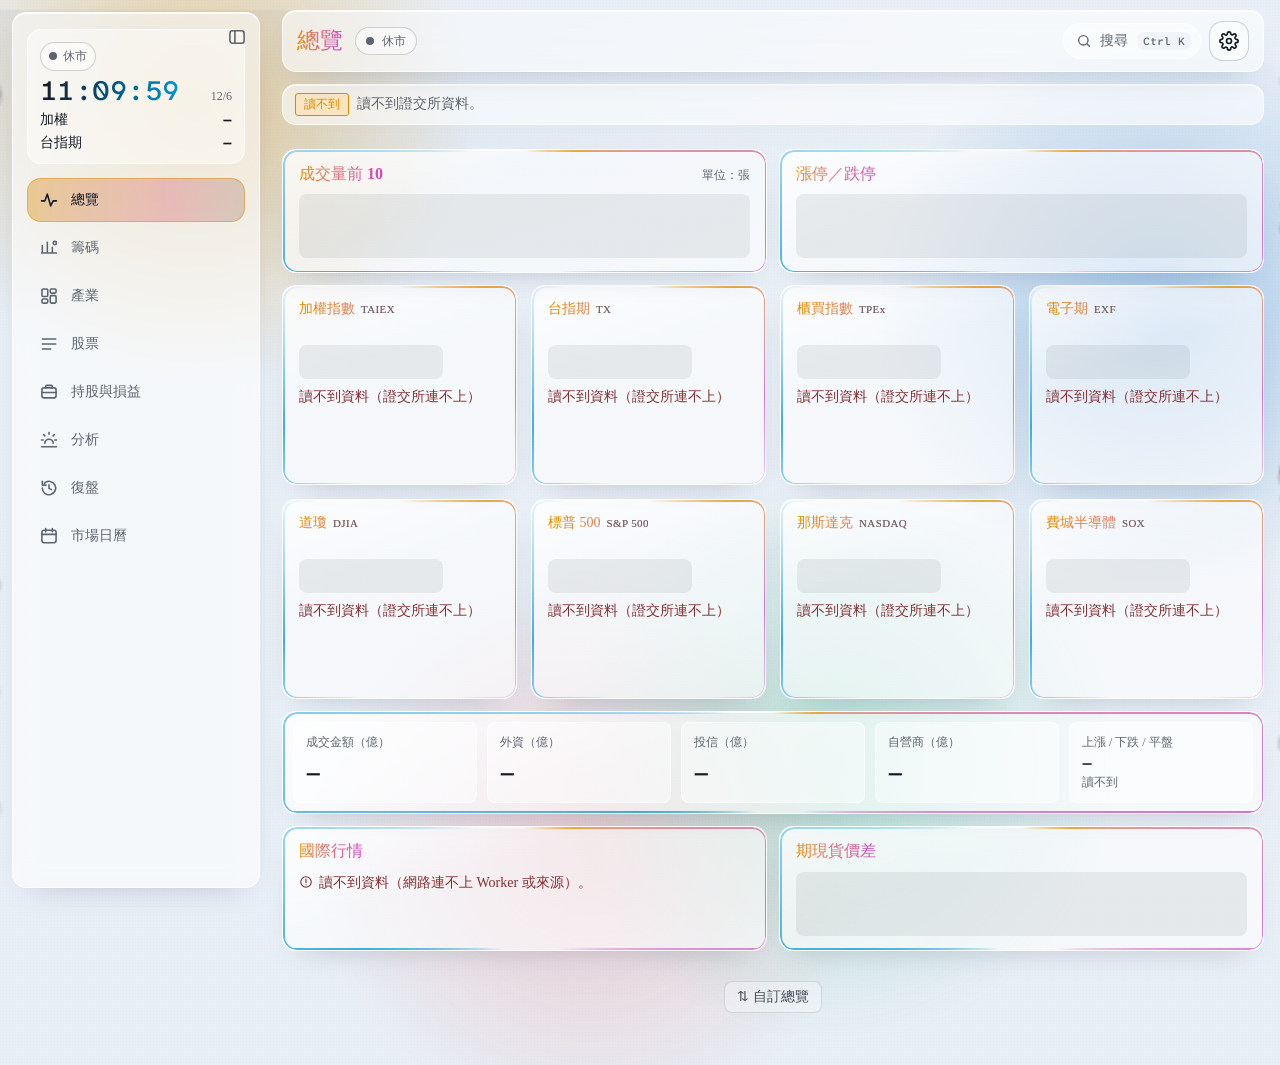
==== commit 7a684d9e: "Overview: top-10 volume and limit-up/limit-down cards Co-Authored-By: Claude Sonnet 5.5 <noreply@ant" ====
--- a/index.html
+++ b/index.html
@@ -42,11 +42,11 @@
   <link href="https://fonts.googleapis.com/css2?family=Atkinson+Hyperlegible+Mono:wght@400;500&display=swap" rel="stylesheet">
   <!-- the same fonts as EZexams (self-hosted there, same site): Source Serif 4 for English, LXGW WenKai TC (霞鶩文楷) for Chinese -->
   <link rel="stylesheet" href="https://si70531.github.io/EZexams/assets/fonts/fonts.css">
-  <link rel="stylesheet" href="./assets/app.css?v=1556129a82">
+  <link rel="stylesheet" href="./assets/app.css?v=c0cc20d7e2">
 </head>
 <body>
-<script src="./assets/twset.js?v=1556129a82"></script>
-<script src="./assets/twintro.js?v=1556129a82"></script>
+<script src="./assets/twset.js?v=c0cc20d7e2"></script>
+<script src="./assets/twintro.js?v=c0cc20d7e2"></script>
 <div class="aurora" aria-hidden="true"><i class="a1"></i><i class="a2"></i><i class="a3"></i><i class="a4"></i></div>
 
 <!-- the page -->
@@ -85,6 +85,6 @@
   </main>
 </div>
 
-<script src="./assets/app.js?v=1556129a82"></script>
+<script src="./assets/app.js?v=c0cc20d7e2"></script>
 </body>
 </html>
--- a/assets/app.css
+++ b/assets/app.css
@@ -1 +1 @@
-:root{color-scheme:dark;--r-sm: 8px;--r-md: 14px;--r-pill: 999px;--r-mark: 3px;--sh-1: 0 14px 32px -18px rgb(0 0 0 / .55);--sh-2: 0 28px 64px -22px rgb(0 0 0 / .65);--space-3xs: 2px;--space-2xs: 4px;--space-xs: 8px;--space-sm: 12px;--space-md: 16px;--space-lg: 24px;--space-xl: 40px;--space-2xl: 64px;--space-3xl: 96px;--space-4xl: 144px;--text-2xs: .6875rem;--text-xs: .75rem;--text-sm: .875rem;--text-md: 1rem;--text-lg: 1.1875rem;--text-xl: 1.4375rem;--text-2xl: 1.75rem;--text-3xl: 1.75rem;--text-display-s: 1.44rem;--text-display: 1.728rem;--text-section: 1.2rem;--text-title: 1rem;--text-lead: 1rem;--ease-out: cubic-bezier(.16, 1, .3, 1);--ease-in: cubic-bezier(.7, 0, .84, 0);--ease-in-out: cubic-bezier(.65, 0, .35, 1);--dur-micro: .12s;--dur-short: .22s;--dur-long: .42s;--color-error: oklch(72% .15 27);--color-success: oklch(76% .13 150);--container: 1320px;--gutter: 24px;--gap-columns: 32px;--section-gap-s: 120px;--section-gap: 144px;--section-gap-l: 176px;--z-base: 1;--z-raised: 10;--z-dropdown: 100;--z-sticky: 200;--z-sticky-nav: 300;--z-modal: 400;--z-toast: 500;--z-tooltip: 600;--color-paper: oklch(17% .008 250);--color-paper-2: oklch(21% .009 250);--color-paper-3: oklch(13.5% .007 250);--color-ink: oklch(95% .005 250);--color-ink-2: oklch(83% .008 250);--color-muted: oklch(71% .01 250);--color-rule: oklch(31% .01 250);--color-rule-2: oklch(42% .012 250);--color-accent: oklch(82% .15 80);--color-accent-ink: oklch(18% .04 75);--color-accent-soft: oklch(29% .05 80);--color-focus: oklch(82% .15 80);--color-field: oklch(58% .012 250);--color-up: oklch(72% .17 25);--color-down: oklch(76% .15 150);--color-cool: oklch(77% .12 245);--color-cool-soft: oklch(29% .05 245);--color-ok: oklch(76% .15 150);--color-ok-soft: oklch(24.5% .03 150);--color-bad: oklch(70% .17 25);--color-bad-soft: oklch(24.5% .035 25);--font-display: "Host Grotesk", "Noto Sans TC", "PingFang TC", "Microsoft JhengHei", ui-sans-serif, system-ui, sans-serif;--font-body: var(--font-display);--font-outlier: "Atkinson Hyperlegible Mono", "Noto Sans TC", "PingFang TC", "Microsoft JhengHei", ui-monospace, monospace;--radius-card: var(--r-md);--radius-pill: var(--r-sm);--rule-hair: 1px;--shadow-card: none;--tracking-display: -.03em;--display-weight: 500}*,*:before,*:after{box-sizing:border-box}html,body{overflow-x:clip}html{scrollbar-color:var(--color-muted) var(--color-paper);scroll-padding-top:var(--space-3xl)}body{margin:0;background:var(--color-paper);color:var(--color-ink);font-family:var(--font-body);font-size:var(--text-md);line-height:1.55;-webkit-font-smoothing:antialiased;caret-color:var(--color-accent)}::selection{background:color-mix(in oklab,var(--color-accent) 25%,transparent)}:focus-visible{outline:2px solid var(--color-focus);outline-offset:2px}a{color:inherit;text-decoration-thickness:1px;text-underline-offset:.16em}h1,h2,h3{margin:0;font-family:var(--font-display);font-weight:var(--display-weight, 700);font-synthesis:none;letter-spacing:var(--tracking-display);line-height:1.05;overflow-wrap:break-word;min-width:0;text-wrap:balance}h1{max-width:20ch;font-size:var(--text-display)}h2{max-width:30ch;font-size:var(--text-section)}h3{max-width:40ch;font-size:var(--text-title);line-height:1.2}.lead{font-size:var(--text-lead);line-height:1.45;max-width:52ch}p{margin:0;text-wrap:pretty}p:not([class]){max-width:65ch}img,video{max-width:100%;height:auto;display:block}svg{display:block}[hidden]{display:none!important}button,input,select,textarea{font:inherit}.num,.figure,td.num{font-variant-numeric:tabular-nums}[data-slot]{position:relative;overflow:hidden;background:linear-gradient(160deg,var(--color-paper-2, var(--color-paper)),var(--color-paper-3, var(--color-paper)))}[data-slot]>img{position:absolute;inset:0;width:100%;height:100%;object-fit:cover;z-index:1}[data-slot]:has(>img)>:not(img):not([data-keep]){display:none!important}@media (max-width: 60rem){:root{--gutter: 24px;--section-gap-s: 80px;--section-gap: 96px;--section-gap-l: 120px}}@media (max-width: 40rem){:root{--gutter: 16px;--section-gap-s: 56px;--section-gap: 72px;--section-gap-l: 96px;--gap-columns: 16px}}[data-slot]:has(>img){isolation:isolate;background:var(--color-ink);outline:1px solid color-mix(in oklab,var(--color-ink) 8%,transparent);outline-offset:-1px}[data-slot]>img{z-index:0;filter:grayscale(1) contrast(1.08);mix-blend-mode:multiply}[data-slot]:has(>img):before{content:"";position:absolute;inset:0;z-index:1;background:var(--color-paper-3);mix-blend-mode:lighten;pointer-events:none}:root{--c0: var(--color-paper);--c1: var(--color-paper-2);--c2: var(--color-rule);--c3: var(--color-rule-2);--c4: var(--color-cool);--c5: var(--color-ink);--err: var(--color-bad);--hi: var(--color-ink);--mono: var(--font-outlier);--glow: 255,255,255;--wash: 255,255,255;--flashc: 255,255,255;--sh: 0}:root{--layout-max: 1320px;--rail: 208px;--ctl: 40px;--ctl-sm: 32px;--measure-ink: var(--color-ink)}html,body{height:100%}body{background:var(--color-paper);font-size:var(--text-md)}button,input,select{color:inherit}button{cursor:pointer}.small{color:var(--color-muted);font-size:var(--text-sm)}.warn{color:var(--color-bad)}.up{color:var(--color-up)}.down{color:var(--color-down)}.num,.big,.stat b,.kv b,.cread,.pct,.ttbl td,.mktab .num{font-family:var(--font-outlier);font-variant-numeric:tabular-nums slashed-zero}.btn,.tt button.tb{display:inline-flex;align-items:center;justify-content:center;gap:var(--space-xs);min-height:var(--ctl);padding:0 var(--space-md);border:var(--rule-hair) solid var(--color-rule-2);border-radius:var(--radius-pill);background:var(--color-paper-2);color:var(--color-ink);font-weight:500;line-height:1;transition:background-color var(--dur-short) var(--ease-out),border-color var(--dur-short) var(--ease-out)}.btn:hover,.tt button.tb.ghost:hover{background:var(--color-rule)}.tt button.tb{background:var(--color-accent);border-color:var(--color-accent);color:var(--color-accent-ink)}.tt button.tb:hover{background:color-mix(in oklab,var(--color-accent) 88%,var(--color-ink));border-color:transparent}.tt button.tb.ghost{background:var(--color-paper-2);border-color:var(--color-rule-2);color:var(--color-ink)}.tt button.tb.sm{min-height:var(--ctl-sm);padding:0 var(--space-sm);font-size:var(--text-sm)}.tt button.tb:active,.btn:active{background-color:var(--color-rule)}.tt button.tb:disabled,.btn:disabled{background:var(--color-paper-3);border-color:var(--color-rule);color:var(--color-muted);cursor:not-allowed}.tt input,.tt select,.in,.cell input{width:100%;min-width:0;min-height:var(--ctl);padding:0 var(--space-sm);border:var(--rule-hair) solid var(--color-field);border-radius:var(--radius-pill);background:var(--color-paper-3);color:var(--color-ink);font-size:var(--text-md);transition:border-color var(--dur-micro) var(--ease-out)}.tt input,.tt select{font-family:var(--font-outlier);font-size:var(--text-sm);font-variant-numeric:tabular-nums slashed-zero}.tt input::placeholder,.in::placeholder{color:var(--color-muted)}.tt input:hover,.tt select:hover,.in:hover{border-color:var(--color-ink-2)}.tt input:disabled,.tt select:disabled{color:var(--color-muted);background:var(--color-paper);border-color:var(--color-rule);cursor:not-allowed}.tt select option{background:var(--color-paper-2);color:var(--color-ink)}select.grp{width:auto;min-height:var(--ctl-sm);font-size:var(--text-xs);padding:0 var(--space-xs);margin:var(--space-3xs) 0 var(--space-xs)}.chip{flex:none;min-height:var(--ctl-sm);padding:0 var(--space-sm);border:var(--rule-hair) solid var(--color-rule-2);border-radius:var(--r-mark);background:var(--color-paper-2);color:var(--color-ink-2);font-size:var(--text-sm);font-weight:500;transition:background-color var(--dur-short) var(--ease-out),color var(--dur-short) var(--ease-out)}.chip:hover{background:var(--color-rule);color:var(--color-ink)}.chip[aria-pressed=true]{background:var(--color-cool-soft);border-color:var(--color-cool);color:var(--color-cool)}.tag{display:inline-block;padding:1px var(--space-xs);border:var(--rule-hair) solid var(--color-rule-2);border-radius:var(--r-mark);background:var(--color-paper-3);color:var(--color-ink-2);font-size:var(--text-xs);font-weight:500}.tt .chips{display:flex;flex-wrap:wrap;gap:var(--space-xs)}.msg{min-height:1.4em;margin:var(--space-xs) 0 0;font-size:var(--text-sm);color:var(--color-muted)}.msg.err{color:var(--color-bad)}.empty{margin:0;padding:var(--space-lg) var(--space-xs);color:var(--color-muted);font-size:var(--text-sm);text-align:center}.hint{margin-top:var(--space-xs);line-height:1.5;color:var(--color-muted);font-size:var(--text-sm)}.app header{position:sticky;top:0;z-index:var(--z-sticky);display:flex;align-items:center;justify-content:space-between;gap:var(--space-sm);flex-wrap:wrap;padding:var(--space-sm) max(var(--gutter),calc((100% - var(--layout-max)) / 2));border-bottom:var(--rule-hair) solid var(--color-rule);background:var(--color-paper)}.app header h1{display:flex;align-items:center;gap:var(--space-sm);margin:0;max-width:none;font-size:var(--text-md);letter-spacing:0;font-weight:500}.app header h1:before{content:"TW";display:grid;place-items:center;width:32px;height:32px;border-radius:var(--radius-pill);background:var(--color-accent);color:var(--color-accent-ink);font:500 var(--text-xs)/1 var(--font-outlier)}.app .row{display:flex;gap:var(--space-xs);align-items:center;flex-wrap:wrap}.app main{display:block;padding:var(--space-md) var(--gutter) var(--space-xl)}.dash{width:min(var(--layout-max),100%);margin:0 auto;display:grid;gap:var(--space-sm);text-align:left}.dash-note{display:flex;align-items:center;gap:var(--space-xs);padding:var(--space-xs) var(--space-sm);border:var(--rule-hair) solid var(--color-rule);border-radius:var(--radius-pill);background:var(--color-paper-3);color:var(--color-muted);font-size:var(--text-sm)}.dash-note b{padding:1px var(--space-xs);border:var(--rule-hair) solid var(--color-accent);border-radius:var(--r-mark);background:var(--color-accent-soft);color:var(--color-accent);font-weight:500;font-size:var(--text-xs)}.dtabs{position:relative;display:flex;align-items:center;gap:var(--space-3xs);width:100%;padding:0 0 var(--space-xs);overflow-x:auto;scrollbar-width:none;border-bottom:var(--rule-hair) solid var(--color-rule)}.dtabs::-webkit-scrollbar{display:none}.dtabs .pill{display:none}.dtabs button{flex:none;min-height:var(--ctl-sm);padding:0 var(--space-sm);border:var(--rule-hair) solid transparent;border-radius:var(--radius-pill);background:none;color:var(--color-ink-2);font-size:var(--text-sm);font-weight:500;text-align:left;transition:background-color var(--dur-short) var(--ease-out),color var(--dur-short) var(--ease-out)}.dtabs button:hover{background:var(--color-paper-2);color:var(--color-ink)}.dtabs button[aria-selected=true]{background:var(--color-paper-2);border-color:var(--color-rule-2);color:var(--color-ink)}.dtabs button[aria-selected=true]:after{content:""}.dpanels{position:relative;min-width:0}.dpanel{display:none;gap:var(--space-sm)}.dpanel.on{display:grid}.tt{display:grid;gap:var(--space-sm);min-width:0}.dcard,.news{position:relative;min-width:0;padding:var(--space-md);overflow:hidden;border:var(--rule-hair) solid var(--color-rule);border-radius:var(--radius-card);background:var(--color-paper-2);color:var(--color-ink);box-shadow:none}.dcard h3,.news h3{margin:0 0 var(--space-2xs);max-width:none;color:var(--color-muted);font-size:var(--text-sm);font-weight:500;letter-spacing:0;line-height:1.3}.dcard .big{margin:var(--space-2xs) 0 0;font-size:var(--text-xl);font-weight:400;line-height:1.1;letter-spacing:-.02em;color:var(--color-ink)}.dcard .sub,.sub{color:var(--color-muted);font-size:var(--text-sm)}.kv{display:grid;grid-template-columns:1fr auto;gap:var(--space-xs) var(--space-sm);margin-top:var(--space-sm);font-size:var(--text-sm)}.kv span{color:var(--color-muted)}.kv b{text-align:right;font-weight:400}.fgrid{display:grid;grid-template-columns:repeat(auto-fit,minmax(160px,1fr));gap:var(--space-sm)}.fgrid label{display:grid;gap:var(--space-2xs);min-width:0;color:var(--color-muted);font-size:var(--text-sm)}.vbar{display:block;height:6px;margin-top:var(--space-xs);border-radius:var(--r-mark);background:var(--color-paper-3);overflow:hidden}.vbar i{display:block;height:100%;width:0;border-radius:var(--r-mark);background:var(--color-cool)}.rngbar{position:relative;height:4px;border-radius:var(--r-mark);background:var(--color-rule-2)}.rng{margin-top:var(--space-sm)}.rngdot{position:absolute;top:50%;width:8px;height:8px;margin:calc(var(--space-2xs) * -1) 0 0 calc(var(--space-2xs) * -1);border-radius:50%;background:var(--color-accent)}.ttbl,.mktab{width:100%;border-collapse:collapse;font-size:var(--text-sm);background:none;border:0}.ttbl th,.ttbl td{padding:var(--space-xs) var(--space-sm);border:0;border-bottom:var(--rule-hair) solid var(--color-rule);text-align:right;white-space:nowrap;background:none}.ttbl th{color:var(--color-muted);font-size:var(--text-xs);font-weight:500;letter-spacing:0;text-transform:none}.ttbl .l,.ttbl td.l,.ttbl th.l{text-align:left;font-family:var(--font-body)}.ttbl th.sort{cursor:pointer;user-select:none}.ttbl th.sort:hover{color:var(--color-ink)}.ttbl td.empty{padding:var(--space-lg) var(--space-sm);text-align:center;font-family:var(--font-body)}.ttbl tbody tr:hover{background:var(--color-paper-3)}.ttbl tbody tr:last-child td{border-bottom:0}td.best{color:var(--color-accent)}.mktab td{padding:var(--space-xs) var(--space-2xs);border-top:var(--rule-hair) solid var(--color-rule);vertical-align:middle}.mktab tr:first-child td{border-top:0}.mktab .num{text-align:right;white-space:nowrap}.mktab small{color:var(--color-muted);font-size:var(--text-xs)}.dcard svg{display:block;width:100%;height:auto;margin-top:var(--space-xs);overflow:visible}.dcard svg text,.cbox svg text{fill:var(--color-muted);font-family:var(--font-outlier);font-size:11px}.dcard .gridl,.cbox .gridl{stroke:var(--color-rule);stroke-width:1}.dcard .ln{fill:none;stroke:var(--color-cool);stroke-width:2;stroke-linecap:round;stroke-linejoin:round}.dcard .area{fill:url(#dg-area)}.dcard .bar{fill:var(--color-cool);transform-box:fill-box;transform-origin:50% 100%}.dcard .bar.neg{fill:var(--color-rule-2)}.spark,.dcard svg.spark{position:absolute;right:var(--space-md);top:var(--space-md);width:76px;height:28px;margin:0;overflow:visible}.spark path,.dcard svg.spark{fill:none;stroke:var(--color-cool);stroke-width:1.6;stroke-linecap:round;stroke-linejoin:round}.tk-up{stroke:var(--color-up);fill:var(--color-up)}.tk-down{stroke:var(--color-down);fill:var(--color-down)}.cread{min-height:20px;margin:var(--space-xs) 0 0;color:var(--color-muted);font-size:var(--text-sm)}.cbox{overflow-x:auto}.cbox svg{display:block;width:100%;height:auto;min-width:320px;overflow:visible}.draw{transform-box:fill-box;transform-origin:0 50%}.ik{fill:none;stroke:var(--color-accent);stroke-width:1.6}.id{fill:none;stroke:var(--color-ink-2);stroke-width:1.6}.bb{fill:none;stroke:var(--color-muted);stroke-width:1.2;stroke-dasharray:3 3}.tl{stroke:var(--color-accent);stroke-width:1.6}.rp{fill:none;stroke:var(--color-ink);stroke-width:2;stroke-linejoin:round}.rp.draw{transform-box:fill-box;transform-origin:0 50%}.stats{display:grid;grid-template-columns:1fr 1fr;gap:var(--space-sm);padding-top:var(--space-sm);border-top:var(--rule-hair) solid var(--color-rule)}.stat span{display:block;color:var(--color-muted);font-size:var(--text-xs)}.stat b{font-size:var(--text-md);font-weight:400}.news h3{margin:var(--space-xs) 0 var(--space-2xs);color:var(--color-ink);font-size:var(--text-md);font-weight:500;line-height:1.5}.news .sub{font-size:var(--text-sm)}.tl:not(line){position:relative;display:grid;gap:var(--space-sm);padding-left:32px;max-width:760px}.apppill{position:fixed;left:var(--space-xs);right:var(--space-xs);bottom:calc(var(--space-xs) + env(safe-area-inset-bottom,0px));z-index:var(--z-sticky-nav);display:flex;gap:var(--space-3xs);padding:var(--space-2xs);overflow-x:auto;scrollbar-width:none;border:var(--rule-hair) solid var(--color-rule-2);border-radius:var(--radius-card);background:var(--color-paper-2)}.apppill::-webkit-scrollbar{display:none}.apppill .ap-item{position:relative;z-index:1;display:flex;flex-direction:column;align-items:center;justify-content:center;gap:var(--space-3xs);flex:none;min-width:58px;height:48px;padding:0 var(--space-xs);border:0;border-radius:var(--radius-pill);background:none;color:var(--color-muted);font-size:var(--text-xs);font-weight:500;transition:color var(--dur-short) var(--ease-out)}.apppill .ap-item svg{width:20px;height:20px;fill:none;stroke:currentColor;stroke-width:2;stroke-linecap:round;stroke-linejoin:round}.apppill .ap-item[aria-current=true]{color:var(--color-ink)}.apppill .ap-hl{position:absolute;top:var(--space-2xs);bottom:var(--space-2xs);left:0;width:0;border-radius:var(--radius-pill);background:var(--color-cool-soft);pointer-events:none;transition:transform var(--dur-short) var(--ease-out)}@media (max-width: 720px){.app .dtabs{display:none}.app main{padding:var(--space-sm) var(--space-sm) 112px}.dcard svg.spark{display:none}.dcard .big{font-size:var(--text-lg)}}@media (min-width: 721px){.apppill{display:none}}.in{min-height:44px}.in:focus-visible{outline:2px solid var(--color-focus);outline-offset:2px}.mempty{margin:0;padding:var(--space-lg) var(--space-xs);color:var(--color-muted);font-size:var(--text-sm);text-align:center}.clab{margin-left:var(--space-2xs);color:var(--color-muted);font-size:var(--text-xs)}.dash-note b.live{border-color:var(--color-ok);background:var(--color-ok-soft);color:var(--color-ok)}.ixgrid{display:grid;gap:var(--space-sm);grid-template-columns:repeat(4,minmax(0,1fr))}.ixcard h3{display:flex;justify-content:space-between;gap:var(--space-xs);align-items:baseline}.ixsrc{color:var(--color-muted);font-size:var(--text-xs);font-weight:400;white-space:nowrap}.ixcard .big{font-size:var(--text-2xl)}.ixhl{min-height:1.3em;margin-top:var(--space-3xs)}.ixcard svg.spark{right:var(--space-md);bottom:var(--space-md);top:auto;width:96px;height:32px}.mstrip{display:grid;grid-template-columns:repeat(5,minmax(0,1fr));gap:var(--space-xs) var(--space-md)}.mcell{display:grid;gap:var(--space-3xs);min-width:0}.mcell span{color:var(--color-muted);font-size:var(--text-xs)}.mcell b{font-family:var(--font-outlier);font-size:var(--text-lg);font-weight:400;font-variant-numeric:tabular-nums slashed-zero}.mcell em{font-style:normal}.mcell i{color:var(--color-muted);font-size:var(--text-xs);font-style:normal}.mbar{display:flex;flex-wrap:wrap;align-items:center;gap:var(--space-sm);margin-bottom:var(--space-xs)}.msearch,.ssearch{flex:1 1 220px;min-width:0;min-height:var(--ctl);padding:0 var(--space-sm);border:var(--rule-hair) solid var(--color-field);border-radius:var(--radius-pill);background:var(--color-paper-3);color:var(--color-ink);font-size:var(--text-md);transition:border-color var(--dur-micro) var(--ease-out)}.msearch::placeholder,.ssearch::placeholder{color:var(--color-muted)}.msearch:hover,.ssearch:hover{border-color:var(--color-ink-2)}.mcount{margin-left:auto;white-space:nowrap}.mwrap{overflow-x:auto}table.mtbl{width:100%;border-collapse:collapse;font-size:var(--text-md)}.mtbl th,.mtbl td{padding:var(--space-xs) var(--space-sm);border:0;border-bottom:var(--rule-hair) solid var(--color-rule);background:none;text-align:right;white-space:nowrap}.mtbl th{background:var(--color-paper-2);color:var(--color-muted);font-size:var(--text-xs);font-weight:500}.mtbl .l{text-align:left}.mtbl th.sort{cursor:pointer;user-select:none}.mtbl th.sort:hover{color:var(--color-ink)}.mtbl th.sort i{display:inline-block;width:.9em;font-style:normal}.mtbl th.sort[data-dir=desc] i:after{content:"\25bc";font-size:var(--text-2xs)}.mtbl th.sort[data-dir=asc] i:after{content:"\25b2";font-size:var(--text-2xs)}.mtbl th.sort[data-dir=desc],.mtbl th.sort[data-dir=asc]{color:var(--color-ink)}.mtbl tbody tr{cursor:pointer;transition:background-color var(--dur-short) var(--ease-out)}.mtbl tbody tr:hover{background:var(--color-paper-3)}.mtbl tbody tr:focus-visible{background:var(--color-paper-3);outline:2px solid var(--color-focus);outline-offset:-2px}.mtbl td{font-family:var(--font-outlier);font-variant-numeric:tabular-nums slashed-zero}.mtbl td.l{font-family:var(--font-body)}.mtbl .nm b{display:block;font-weight:500}.mtbl .nm span{color:var(--color-muted);font-size:var(--text-xs)}.mtbl .vol{color:var(--color-muted)}.mtbl td:last-child,.mtbl th:last-child{width:44px;padding-left:0;padding-right:var(--space-3xs)}.pxpill{display:inline-block;min-width:92px;padding:var(--space-2xs) var(--space-xs);border:var(--rule-hair) solid var(--color-rule-2);border-radius:var(--r-mark);background:var(--color-paper-3);color:var(--color-ink);text-align:right}.pxpill.up{background:var(--color-bad-soft);border-color:var(--color-up);color:var(--color-up)}.pxpill.down{background:var(--color-ok-soft);border-color:var(--color-down);color:var(--color-down)}.mmore{display:block;justify-self:center;min-height:var(--ctl);margin:var(--space-sm) auto var(--space-2xs);padding:0 var(--space-lg);border:var(--rule-hair) solid var(--color-rule-2);border-radius:var(--radius-pill);background:var(--color-paper-2);color:var(--color-ink);font-weight:500;transition:background-color var(--dur-short) var(--ease-out)}.mmore:hover{background:var(--color-rule)}.mmore[hidden]{display:none}.wgrid{display:grid;gap:var(--space-sm);grid-template-columns:repeat(auto-fill,minmax(220px,1fr))}.wcard[data-code]{cursor:pointer;transition:border-color var(--dur-short) var(--ease-out)}.wcard[data-code]:hover{border-color:var(--color-rule-2)}.wcard h3{display:flex;justify-content:space-between;align-items:center;gap:var(--space-2xs)}.wcard .big{font-size:var(--text-2xl)}.shead{position:relative;z-index:4;display:grid;grid-template-columns:minmax(0,1.1fr) minmax(0,1fr);gap:var(--space-xs) var(--space-lg);align-items:center;overflow:visible}.sfind{grid-column:1 / -1;position:relative;display:flex}.ssug{position:absolute;left:0;right:0;top:48px;z-index:6;padding:var(--space-2xs);border:var(--rule-hair) solid var(--color-rule-2);border-radius:var(--radius-card);background:var(--color-paper-3)}.ssug[hidden]{display:none}.ssug button{display:grid;grid-template-columns:1fr auto auto;gap:var(--space-sm);align-items:center;width:100%;min-height:var(--ctl);padding:0 var(--space-sm);border:0;border-radius:var(--radius-pill);background:none;color:var(--color-ink);text-align:left}.ssug button:hover{background:var(--color-paper-2)}.ssug span{color:var(--color-muted);font-size:var(--text-sm)}.ssug em{font-family:var(--font-outlier);font-style:normal;font-variant-numeric:tabular-nums slashed-zero}.stitle{display:flex;align-items:center;gap:var(--space-2xs)}.stitle h2{max-width:none;margin:0;font-size:var(--text-2xl)}.stitle h2 span{margin-left:var(--space-2xs);font:inherit}.spx{display:flex;flex-wrap:wrap;align-items:baseline;gap:var(--space-2xs) var(--space-sm)}.spx .big{font-size:var(--text-3xl);line-height:1.1}.schg{font-family:var(--font-outlier);font-size:var(--text-lg)}.sohlc{grid-column:2;grid-row:2 / span 2;display:grid;grid-template-columns:repeat(5,minmax(0,1fr));gap:var(--space-xs)}.sohlc div{display:grid;gap:var(--space-3xs);min-width:0;padding:var(--space-xs) var(--space-sm);border:var(--rule-hair) solid var(--color-rule);border-radius:var(--radius-pill);background:var(--color-paper-3)}.sohlc span{color:var(--color-muted);font-size:var(--text-xs)}.sohlc b{overflow:hidden;text-overflow:ellipsis;font-family:var(--font-outlier);font-size:var(--text-sm);font-weight:400;font-variant-numeric:tabular-nums slashed-zero}.schart .chips{margin-bottom:var(--space-xs)}.kchart{display:block;width:100%;height:auto;min-width:320px;overflow:visible;touch-action:pan-y}.kchart text{fill:var(--color-muted);font-family:var(--font-outlier);font-size:11px}.kchart .plabel{font-size:10.5px}.kchart .gridl{stroke:var(--color-rule);stroke-width:1}.kchart .wick{stroke-width:1.2}.kchart .volbar{opacity:.7;stroke:none}.kchart .ma5,.kchart .ma20,.kchart .ma60,.kchart .ik,.kchart .id,.kchart .bb{fill:none;stroke-width:1.6;stroke-linejoin:round}.kchart .ma5{stroke:var(--color-ink)}.kchart .ma20{stroke:var(--color-cool)}.kchart .ma60,.kchart .ik{stroke:var(--color-accent)}.kchart .id{stroke:var(--color-ink-2)}.kchart .bb{stroke:var(--color-muted);stroke-dasharray:3 3;stroke-width:1.2}.kchart .cross{stroke:var(--color-ink-2);stroke-width:1;stroke-dasharray:3 3;pointer-events:none}.cread{min-height:1.6em;line-height:1.6}.clegend{margin:var(--space-2xs) 0 0}.clegend[hidden]{display:none}.lg{display:inline-block;width:16px;height:3px;margin:0 var(--space-2xs) 0 var(--space-xs);border-radius:var(--r-mark);vertical-align:middle}.lg.ma5{background:var(--color-ink)}.lg.ma20{background:var(--color-cool)}.lg.ma60{background:var(--color-accent)}.sgrid{display:grid;gap:var(--space-sm);grid-template-columns:repeat(3,minmax(0,1fr));align-items:start}.snap{display:flex;justify-content:space-between;gap:var(--space-sm);padding:var(--space-xs) 0;border-top:var(--rule-hair) solid var(--color-rule);font-size:var(--text-sm)}.snap:first-child{border-top:0}.snap span{flex:none;color:var(--color-muted)}.snap b{font-family:var(--font-outlier);font-weight:400;text-align:right;font-variant-numeric:tabular-nums slashed-zero}.newslist{display:grid}.nrow{display:grid;grid-template-columns:auto 1fr;gap:var(--space-3xs) var(--space-xs);padding:var(--space-xs) 0;border-top:var(--rule-hair) solid var(--color-rule);color:var(--color-ink);font-size:var(--text-sm);line-height:1.5;text-decoration:none}.nrow:first-child{border-top:0}a.nrow:hover .ntext{text-decoration:underline;text-decoration-color:var(--color-rule-2)}.nrow .ntext{grid-column:2}.nrow:not(:has(.ntag)) .ntext{grid-column:1 / -1}.nrow i{grid-column:1 / -1;color:var(--color-muted);font-size:var(--text-xs);font-style:normal}.ntag{align-self:start;padding:1px var(--space-xs);border:var(--rule-hair) solid var(--color-accent);border-radius:var(--r-mark);background:var(--color-accent-soft);color:var(--color-accent);font-size:var(--text-xs);white-space:nowrap}.aihead{display:flex;flex-wrap:wrap;justify-content:space-between;align-items:center;gap:var(--space-sm) var(--space-md)}.aihead h3{color:var(--color-ink);font-size:var(--text-md)}.aihead p{margin:var(--space-3xs) 0 0}.aigo{flex:none;min-height:44px;padding:0 var(--space-lg);border:var(--rule-hair) solid var(--color-accent);border-radius:var(--radius-pill);background:var(--color-accent);color:var(--color-accent-ink);font-weight:500;transition:background-color var(--dur-short) var(--ease-out)}.aigo:hover{background:color-mix(in oklab,var(--color-accent) 88%,var(--color-ink))}.aigo:active{background:color-mix(in oklab,var(--color-accent) 75%,var(--color-ink))}.aigo:disabled{background:var(--color-paper-3);border-color:var(--color-rule);color:var(--color-muted);cursor:not-allowed}.aimsg{margin:var(--space-xs) 0 0;min-height:1.3em}.aiout{display:grid;gap:var(--space-sm);margin-top:var(--space-xs)}.aiout:empty{display:none}.aiout h4{display:flex;flex-wrap:wrap;align-items:center;gap:var(--space-xs);margin:0 0 var(--space-xs);font-size:var(--text-sm);font-weight:500}.aiout p{margin:0;font-size:var(--text-sm);line-height:1.65}.aiout ul{display:grid;gap:var(--space-xs);margin:0;padding-left:1.15em;font-size:var(--text-sm);line-height:1.6}.aitag{display:inline-block;padding:var(--space-3xs) var(--space-xs);border:var(--rule-hair) solid var(--color-rule-2);border-radius:var(--r-mark);background:var(--color-paper-3);color:var(--color-ink);font-size:var(--text-xs);font-weight:500}.aitag.up{background:var(--color-bad-soft);border-color:var(--color-up);color:var(--color-up)}.aitag.down{background:var(--color-ok-soft);border-color:var(--color-down);color:var(--color-down)}.aisum{display:grid;gap:var(--space-sm);padding:var(--space-md);border:var(--rule-hair) solid var(--color-rule-2);border-radius:var(--radius-card);background:var(--color-paper-3)}.aiverdict{display:flex;align-items:center;gap:var(--space-sm)}.aiverdict .aitag{padding:var(--space-2xs) var(--space-sm);font-size:var(--text-md)}.ailead{font-size:var(--text-lg);font-weight:500;line-height:1.55}.aicols{display:grid;gap:var(--space-sm);grid-template-columns:repeat(2,minmax(0,1fr))}.aiscen{display:grid;gap:var(--space-sm);grid-template-columns:repeat(3,minmax(0,1fr))}.airange{margin-top:var(--space-xs);font-family:var(--font-outlier);font-variant-numeric:tabular-nums slashed-zero}.aikv{display:grid;gap:var(--space-sm);grid-template-columns:repeat(3,minmax(0,1fr));margin-top:var(--space-sm)}.aikv div{display:grid;gap:var(--space-3xs);padding:var(--space-sm);border:var(--rule-hair) solid var(--color-rule);border-radius:var(--radius-pill);background:var(--color-paper-3)}.aikv span{color:var(--color-muted);font-size:var(--text-xs)}.aikv b{font-size:var(--text-sm);font-weight:500;line-height:1.5}.aiteam{display:flex;flex-wrap:wrap;gap:var(--space-sm)}.aiteam>.dcard{flex:1 1 232px;min-width:0}.aiwait{display:flex;gap:var(--space-sm);justify-content:center;padding:var(--space-lg) 0}.aiwait i{width:8px;height:8px;border-radius:50%;background:var(--color-accent);animation:aiwait 1.2s var(--ease-in-out) infinite}.aiwait i:nth-child(2){animation-delay:.12s}.aiwait i:nth-child(3){animation-delay:.24s}.aiwait i:nth-child(4){animation-delay:.36s}.aiwait i:nth-child(5){animation-delay:.48s}@keyframes aiwait{0%,to{transform:translateY(0);opacity:.4}50%{transform:translateY(-8px);opacity:1}}@media (max-width: 1000px){.sgrid{grid-template-columns:repeat(2,minmax(0,1fr))}.sgrid .snews{grid-column:1 / -1}}@media (max-width: 900px){.ixgrid{grid-template-columns:repeat(2,minmax(0,1fr))}.ixcard .big{font-size:var(--text-xl)}}@media (max-width: 860px){.shead{grid-template-columns:1fr}.sohlc{grid-column:1;grid-row:auto}}@media (max-width: 760px){.aicols,.aiscen,.aikv{grid-template-columns:1fr}}@media (max-width: 700px){.mstrip{grid-template-columns:repeat(3,minmax(0,1fr))}}@media (max-width: 640px){.sgrid{grid-template-columns:1fr}}@media (max-width: 560px){.mtbl{font-size:var(--text-sm)}.mtbl th,.mtbl td{padding:var(--space-xs) var(--space-2xs)}.pxpill{min-width:76px}.mtbl td:nth-child(4),.mtbl th:nth-child(4){display:none}}@media (max-width: 520px){.mstrip{grid-template-columns:repeat(2,minmax(0,1fr))}.sohlc{grid-template-columns:repeat(3,minmax(0,1fr))}.spx .big{font-size:var(--text-2xl)}}@keyframes tape{to{transform:translate(-50%)}}@keyframes blink{50%{opacity:0}}@keyframes spin{to{transform:rotate(360deg)}}@keyframes rise{0%{opacity:0;transform:translateY(8px)}to{opacity:1;transform:none}}@keyframes shock{0%{transform:scale(.3);opacity:.9}to{transform:scale(11);opacity:0}}@keyframes flash{0%{opacity:1}to{opacity:0}}@keyframes fade{0%{opacity:0}to{opacity:1}}@keyframes shake{0%,to{transform:none}20%{transform:translate(-8px)}40%{transform:translate(7px)}60%{transform:translate(-4px)}80%{transform:translate(2px)}}@keyframes checkPop{0%{transform:scale(.6);opacity:0}to{transform:none;opacity:1}}@keyframes draw{to{stroke-dashoffset:0}}#dpLab{display:none}#dpLab.on{display:grid;gap:var(--space-sm)}.lmenu{display:grid;gap:var(--space-sm);grid-template-columns:repeat(auto-fill,minmax(230px,1fr))}.lcard{display:grid;gap:var(--space-3xs);text-align:left;color:inherit;font:inherit;cursor:pointer;transition:border-color var(--dur-short) var(--ease-out),background-color var(--dur-short) var(--ease-out)}.lcard b{font-size:var(--text-lg);font-weight:500}.lcard:hover{border-color:var(--color-accent);background:var(--color-paper-3)}.ltop{display:flex;align-items:center;gap:var(--space-sm)}.ltop h2{margin:0;font-size:var(--text-xl);font-weight:500}.lback{display:flex;justify-content:center;padding:var(--space-sm) 0}.lhead{display:flex;flex-wrap:wrap;align-items:flex-start;justify-content:space-between;gap:var(--space-sm)}.lhead>div:first-child{flex:1 1 320px}.lform{display:flex;flex-wrap:wrap;align-items:flex-end;gap:var(--space-xs);margin:var(--space-xs) 0}.lform .in{width:auto;flex:1 1 140px}.lform label{display:grid;gap:var(--space-3xs);flex:1 1 140px;color:var(--color-muted);font-size:var(--text-sm)}.lform label .in{width:100%}.lform .aigo{min-height:var(--ctl)}.lfile{position:relative;flex:none!important}.lprm{display:contents}#dpLab textarea.in{width:100%;min-height:320px;padding:var(--space-sm);border-radius:var(--r-md);font-family:var(--font-outlier);font-size:var(--text-sm);line-height:1.5;resize:vertical}.lgrid2{display:grid;gap:var(--space-sm);grid-template-columns:repeat(2,minmax(0,1fr));align-items:start}@media (max-width: 900px){.lgrid2{grid-template-columns:1fr}}.ltblwrap{overflow-x:auto;margin:var(--space-xs) 0}.ltbl tbody tr{cursor:default}.ltbl td:last-child,.ltbl th:last-child{width:auto;padding-right:var(--space-sm)}.ltbl tfoot td{border-top:var(--rule-hair) solid var(--color-rule-2);font-weight:500}.ltbl .lwhy{white-space:normal;min-width:180px;max-width:360px}.ltbl .lhi{color:var(--color-accent);font-weight:500}.ltbl .lmiss{color:var(--color-muted)}.lcases .in{min-width:80px;text-align:right}.lx{width:28px;height:28px;border:var(--rule-hair) solid var(--color-rule-2);border-radius:50%;background:none;color:var(--color-muted);line-height:1}.lx:hover{color:var(--color-bad);border-color:var(--color-bad)}.lsub{margin:var(--space-md) 0 var(--space-2xs)!important}.lbrow{display:grid;grid-template-columns:minmax(90px,38%) 1fr auto;align-items:center;gap:var(--space-xs);padding:var(--space-3xs) 0;font-size:var(--text-sm)}.lbrow b{font-family:var(--font-outlier);font-weight:500;font-variant-numeric:tabular-nums}.lbar{display:block;height:10px;border-radius:var(--r-mark);background:var(--color-paper-3);overflow:hidden}.lbar i{display:block;height:100%;border-radius:var(--r-mark);background:var(--color-cool);transform-origin:0 50%}.lbar i.cash{background:var(--color-rule-2)}.lbar i.pos{background:var(--color-up)}.lbar i.neg{background:var(--color-down)}.lheat{border-collapse:collapse;width:100%;font-family:var(--font-outlier);font-size:var(--text-sm)}.lheat th,.lheat td{padding:var(--space-3xs) var(--space-2xs);text-align:center;border:1px solid var(--color-rule)}.lheat th{color:var(--color-muted);font-weight:500}.lheat td{background:color-mix(in oklab,var(--color-cool) calc(var(--a, 0) * 55%),transparent)}.lheat td.neg{background:color-mix(in oklab,var(--color-bad) calc(var(--a, 0) * 55%),transparent)}#dpLab svg.lfig{display:block;width:100%;height:auto;overflow:visible}#dpLab svg text{fill:var(--color-muted);font-family:var(--font-outlier);font-size:11px}#dpLab svg .gridl{stroke:var(--color-rule)}#dpLab svg path{fill:none;stroke-width:1.8;stroke-linejoin:round}#dpLab svg .lc,.lg.lc{stroke:var(--color-ink);background:var(--color-ink)}#dpLab svg .lm20,.lg.lm20{stroke:var(--color-accent);background:var(--color-accent)}#dpLab svg .lm60,.lg.lm60{stroke:var(--color-cool);background:var(--color-cool)}#dpLab svg .ltr,.lg.ltr{stroke:var(--color-muted);stroke-dasharray:5 4;background:var(--color-muted)}#dpLab svg .lbase,#dpLab svg .lsplit{stroke:var(--color-rule-2);stroke-dasharray:3 4}.lg{display:inline-block;width:14px;height:2px;margin:0 4px 4px 8px;vertical-align:middle}.lscens{display:grid;gap:var(--space-sm);grid-template-columns:repeat(3,minmax(0,1fr));margin-top:var(--space-sm)}@media (max-width: 900px){.lscens{grid-template-columns:1fr}}.lscen{padding:var(--space-sm);border:var(--rule-hair) solid var(--color-rule-2);border-radius:var(--r-md);border-top:3px solid var(--color-rule-2)}.lscen.bull{border-top-color:var(--color-up)}.lscen.bear{border-top-color:var(--color-down)}.lscen h4{display:flex;justify-content:space-between;gap:var(--space-xs);margin:0 0 var(--space-xs);font-size:var(--text-md);font-weight:500}.lscen h4 span{color:var(--color-muted);font-size:var(--text-sm);font-weight:400}.lscen ul{margin:0 0 var(--space-xs);padding:0;list-style:none}.lscen li{display:flex;justify-content:space-between;gap:var(--space-xs);padding:var(--space-3xs) 0;border-top:var(--rule-hair) solid var(--color-rule);font-size:var(--text-sm)}.lscen li em{flex:none;font-style:normal;color:var(--color-muted)}.lscen li.yes em{color:var(--color-accent)}.lscen p{margin:var(--space-2xs) 0 0;font-size:var(--text-sm)}.lwarn{margin:var(--space-xs) 0;padding:var(--space-xs) var(--space-sm);border-left:3px solid var(--color-bad);background:var(--color-paper-3);font-size:var(--text-sm)}.lwarn p{margin:var(--space-3xs) 0}.lrule{padding:var(--space-xs) 0;border-top:var(--rule-hair) solid var(--color-rule)}.lrule p{margin:var(--space-3xs) 0 0;font-size:var(--text-sm)}.levent{position:relative;padding:var(--space-xs) 36px var(--space-xs) 0;border-top:var(--rule-hair) solid var(--color-rule);font-size:var(--text-sm)}.levent.past{opacity:.8}.levent>div{display:flex;flex-wrap:wrap;align-items:center;gap:var(--space-xs)}.levent p{margin:var(--space-3xs) 0 0}.levent .lx{position:absolute;top:var(--space-xs);right:0}.lfact{display:grid;gap:var(--space-2xs);grid-template-columns:1fr 1fr;margin-top:var(--space-2xs)}.lfact label{display:grid;gap:2px;color:var(--color-muted)}.lcheck{display:flex;align-items:flex-start;gap:var(--space-xs);padding:var(--space-3xs) 0;font-size:var(--text-sm);color:var(--color-ink)!important}.lcheck input{width:18px;height:18px;margin-top:2px;accent-color:var(--color-accent)}.lpchips{flex-wrap:wrap}#dpLab svg .mcp{fill:none;stroke-width:1;opacity:.38}#dpLab svg .mcp.t,.lg.mct{stroke:var(--color-up);background:var(--color-up)}#dpLab svg .mcp.s,.lg.mcs{stroke:var(--color-down);background:var(--color-down)}#dpLab svg .mcp.n,.lg.mcn{stroke:var(--color-rule-2);background:var(--color-rule-2)}#dpLab svg .mcl{stroke-width:1.5;stroke-dasharray:6 5}#dpLab svg .mcl.t{stroke:var(--color-up)}#dpLab svg .mcl.s{stroke:var(--color-down)}#dpLab svg .mctag.t{fill:var(--color-up)}#dpLab svg .mctag.s{fill:var(--color-down)}#dpLab svg text.mctx{fill:#fff;font-size:11px;font-weight:700;text-anchor:middle}#dpLab svg .mcdot{fill:#f5b942}.mcrow{display:grid;grid-template-columns:9em 4.5em 1fr;gap:4px 10px;align-items:center;margin:10px 0}.mcrow b{font-size:1.15em;text-align:right}.mcrow em{grid-column:1 / -1;font-style:normal}.mcverdict{margin-top:14px;padding:12px 14px;border-radius:var(--r-md);background:var(--color-paper-3);display:grid;gap:4px}.mcverdict b{font-size:1.2em}.slab{margin-top:var(--space-sm);border-top:1px solid var(--color-rule);padding-top:var(--space-sm)}.slab>summary{cursor:pointer;font-weight:600;padding:6px 0}.slab #dpLab{margin-top:var(--space-sm)}.dcard.pm{margin-bottom:var(--space-sm)}.pmchance{display:grid;grid-template-columns:repeat(3,1fr);gap:var(--space-xs);margin-top:var(--space-xs)}.pmchance div{display:grid;gap:2px;padding:8px 10px;border-radius:var(--r-sm);background:var(--color-paper-3)}.pmchance b{font-size:1.2em}.pmfac{display:grid;grid-template-columns:repeat(2,minmax(0,1fr));gap:var(--space-xs);margin:var(--space-sm) 0}@media (max-width: 700px){.pmfac{grid-template-columns:1fr}}.pmf{display:grid;grid-template-columns:auto 1fr;gap:2px 8px;align-items:center;padding:8px 10px;border-radius:var(--r-sm);background:var(--color-paper-3)}.pmf .sub{grid-column:1 / -1}.pmmore>summary{cursor:pointer;font-weight:600;padding:6px 0}.aiorder{border:1px solid var(--color-rule-2);border-left:4px solid var(--color-rule-2);border-radius:var(--r-md);padding:14px 16px;margin-bottom:var(--space-sm);background:var(--color-paper-3)}.aiorder.o-up{border-left-color:var(--color-up)}.aiorder.o-down{border-left-color:var(--color-down)}.aiohead{display:flex;align-items:baseline;gap:12px;flex-wrap:wrap}.aiohead b{font-size:1.6em}.aiorder .aikv{display:grid;grid-template-columns:repeat(4,minmax(0,1fr));gap:var(--space-xs)}@media (max-width: 800px){.aiorder .aikv{grid-template-columns:repeat(2,minmax(0,1fr))}}.pmday{font-size:1.05em}.ixcard{cursor:pointer;transition:border-color .2s,transform .2s}.ixcard[aria-expanded=true]{border-color:var(--color-accent, #f5b942)}.ixcard svg.spark path{fill:none;stroke-width:1.6}.ixcard svg.spark.up path{stroke:var(--color-up)}.ixcard svg.spark.down path{stroke:var(--color-down)}.ixcard svg.spark .spbase{stroke:var(--color-rule-2);stroke-dasharray:2 3;stroke-width:1}.ixdetail{margin-top:var(--space-sm)}.ixdhead{display:flex;justify-content:space-between;align-items:flex-start;gap:var(--space-sm);flex-wrap:wrap}.ixdnow{display:flex;align-items:baseline;gap:12px;flex-wrap:wrap}.ixdnow .big{font-size:var(--text-2xl)}.ixdhead .chips{display:flex;gap:6px;align-items:center;flex-wrap:wrap}.ixclose{min-width:36px}.ixdbody{display:grid;grid-template-columns:minmax(0,3fr) minmax(220px,1fr);gap:var(--space-sm);margin-top:var(--space-sm);align-items:start}@media (max-width: 900px){.ixdbody{grid-template-columns:1fr}}.ixdstats{display:grid;grid-template-columns:repeat(2,minmax(0,1fr));gap:var(--space-xs)}.ixfig{display:block;width:100%;height:auto;touch-action:none}.ixfig text{fill:var(--color-muted);font-size:11px}.ixfig .gridl{stroke:var(--color-rule)}.ixfig .ixbase{stroke:var(--color-rule-2);stroke-dasharray:5 5}.ixfig .ixline{fill:none;stroke-width:2}.ixfig.up .ixline{stroke:var(--color-up)}.ixfig.down .ixline{stroke:var(--color-down)}.ixfig.up .ixarea{fill:var(--color-up);fill-opacity:.1}.ixfig.down .ixarea{fill:var(--color-down);fill-opacity:.1}.ixfig .ixvl{stroke:var(--color-ink);stroke-width:1;opacity:.5}.ixfig .ixcur circle{fill:var(--color-ink)}#fx{position:fixed;inset:0;width:100%;height:100%;pointer-events:none;z-index:1200}.intro{position:fixed;inset:0;z-index:1100;overflow:hidden;background:var(--color-paper-3);color:var(--color-ink);font-family:var(--font-outlier)}.intro .grid{position:absolute;inset:0;background-image:linear-gradient(var(--color-rule) 1px,transparent 1px),linear-gradient(90deg,var(--color-rule) 1px,transparent 1px);background-size:44px 44px;opacity:.5}.intro svg.chart{position:absolute;inset:0;width:100%;height:100%}.intro .cd{transform-box:fill-box;transform-origin:50% 100%}.intro .vig{position:absolute;inset:0;background:radial-gradient(closest-side at 50% 50%,color-mix(in oklab,var(--color-paper-3) 90%,transparent),color-mix(in oklab,var(--color-paper-3) 40%,transparent) 70%,transparent)}.intro .center{position:absolute;inset:0;display:grid;place-content:center;justify-items:center;gap:var(--space-md);text-align:center}.intro .mk{display:grid;place-items:center;width:84px;height:84px;border-radius:var(--radius-card);background:var(--color-accent);color:var(--color-accent-ink);font:500 var(--text-2xl) var(--font-outlier)}.intro .ti{min-height:1.2em;font:500 clamp(2rem,9vw,3.75rem) var(--font-outlier);color:var(--color-ink)}.intro .cur{display:inline-block;width:.08em;height:.9em;margin-left:.06em;vertical-align:-.1em;background:var(--color-accent);animation:blink 1s steps(1) infinite}.intro .sub{color:var(--color-muted);font-size:var(--text-sm)}.intro .tape{position:absolute;left:0;right:0;display:flex;align-items:center;height:34px;overflow:hidden;border:solid var(--color-rule);border-width:1px 0;background:var(--color-paper-2);font:400 var(--text-sm) var(--font-outlier);color:var(--color-muted)}.intro .tape.t{top:0}.intro .tape.b{bottom:0}.intro .track{display:flex;gap:32px;white-space:nowrap;padding-left:32px;animation:tape 22s linear infinite}.intro .tape.b .track{animation-direction:reverse}.intro .track b{color:var(--color-ink);font-weight:400}.intro .sk{position:absolute;left:0;right:0;bottom:52px;text-align:center;color:var(--color-muted);font-size:var(--text-xs)}.irisring{position:fixed;left:50%;top:50%;border:2px solid var(--color-accent);border-radius:50%;transform:translate(-50%,-50%);z-index:1101;pointer-events:none}:root{--font-display: "EZapos", "Source Serif 4", "LXGW WenKai TC", "Noto Sans TC", "PingFang TC", "Microsoft JhengHei", serif;--font-body: var(--font-display);--glass: color-mix(in oklch, oklch(22% .012 255) 52%, transparent);--glass-2: color-mix(in oklch, oklch(26% .014 255) 46%, transparent);--glass-strong: color-mix(in oklch, oklch(19% .012 255) 78%, transparent);--glass-line: color-mix(in oklch, white 10%, transparent);--glass-line-2: color-mix(in oklch, white 18%, transparent);--glass-hi: color-mix(in oklch, white 7%, transparent);--glass-shadow: 0 1px 0 color-mix(in oklch, white 6%, transparent) inset, var(--sh-1);--blur: blur(22px) saturate(150%);--bg-0: oklch(13% .012 260);--bg-1: oklch(17% .02 265);--aur-a: oklch(70% .16 75);--aur-u: oklch(62% .2 25);--aur-d: oklch(68% .17 155);--aur-c: oklch(62% .14 250);--aur-o: .34;--radius-card: var(--r-md);--radius-pill: var(--r-sm);--side: 248px}:root[data-theme=light]{color-scheme:light;--color-paper: oklch(97% .006 250);--color-paper-2: oklch(99% .004 250);--color-paper-3: oklch(94% .008 250);--color-ink: oklch(22% .02 260);--color-ink-2: oklch(34% .02 260);--color-muted: oklch(50% .02 260);--color-rule: oklch(88% .01 250);--color-rule-2: oklch(80% .012 250);--color-accent: oklch(70% .16 70);--color-accent-ink: oklch(20% .04 70);--color-accent-soft: oklch(93% .05 80);--color-focus: oklch(60% .16 70);--color-up: oklch(57% .21 25);--color-down: oklch(55% .15 150);--color-cool: oklch(55% .15 250);--color-cool-soft: oklch(92% .04 250);--color-ok: oklch(55% .15 150);--color-ok-soft: oklch(94% .04 150);--color-bad: oklch(57% .2 25);--color-bad-soft: oklch(94% .04 25);--glass: color-mix(in oklch, white 58%, transparent);--glass-2: color-mix(in oklch, white 46%, transparent);--glass-strong: color-mix(in oklch, white 82%, transparent);--glass-line: color-mix(in oklch, white 70%, transparent);--glass-line-2: color-mix(in oklch, oklch(80% .02 250) 70%, transparent);--glass-hi: color-mix(in oklch, white 60%, transparent);--sh-1: 0 14px 32px -20px oklch(40% .05 260 / .35);--sh-2: 0 28px 64px -24px oklch(40% .05 260 / .45);--glass-shadow: 0 1px 0 color-mix(in oklch, white 80%, transparent) inset, var(--sh-1);--bg-0: oklch(95% .012 250);--bg-1: oklch(91% .02 255);--aur-o: .38}@font-face{font-family:EZapos;src:local("Arial"),local("Helvetica Neue"),local("Helvetica"),local("Segoe UI");unicode-range:U+2018-2019}body,button,input,select,textarea{font-family:var(--font-body)}html,body{background:var(--bg-0)}body{background:radial-gradient(120% 80% at 10% -10%,var(--bg-1),var(--bg-0) 60%) fixed}.aurora{position:fixed;inset:-20vmax;z-index:0;pointer-events:none;filter:blur(70px);opacity:1}.aurora i{position:absolute;width:48vmax;height:48vmax;border-radius:50%;opacity:var(--aur-o);mix-blend-mode:screen;transition:opacity 2.4s ease,background 2.4s ease}:root[data-theme=light] .aurora i{mix-blend-mode:multiply}.aurora .a1{background:radial-gradient(circle,var(--aur-a),transparent 65%);left:8%;top:4%;animation:drift1 38s ease-in-out infinite alternate}.aurora .a2{background:radial-gradient(circle,var(--aur-c),transparent 65%);right:4%;top:18%;animation:drift2 46s ease-in-out infinite alternate}.aurora .a3{background:radial-gradient(circle,var(--aur-u),transparent 65%);left:30%;bottom:0;opacity:calc(var(--aur-o) * .55);animation:drift3 52s ease-in-out infinite alternate}.aurora .a4{background:radial-gradient(circle,var(--aur-d),transparent 65%);right:22%;bottom:6%;opacity:calc(var(--aur-o) * .55);animation:drift4 44s ease-in-out infinite alternate}:root[data-mood=up] .aurora .a3{opacity:calc(var(--aur-o) * 1.25)}:root[data-mood=up] .aurora .a4{opacity:calc(var(--aur-o) * .2)}:root[data-mood=down] .aurora .a4{opacity:calc(var(--aur-o) * 1.25)}:root[data-mood=down] .aurora .a3{opacity:calc(var(--aur-o) * .2)}@keyframes drift1{to{transform:translate(18vmax,14vmax) scale(1.15)}}@keyframes drift2{to{transform:translate(-22vmax,10vmax) scale(.9)}}@keyframes drift3{to{transform:translate(-14vmax,-16vmax) scale(1.2)}}@keyframes drift4{to{transform:translate(16vmax,-12vmax) scale(1.1)}}.aurora:after{content:"";position:absolute;inset:0;background-image:radial-gradient(color-mix(in oklch,var(--color-ink) 7%,transparent) 1px,transparent 1px);background-size:3px 3px;opacity:.25}.app{position:relative;z-index:2}.dcard,.dash-note,.thmenu,.side,.topbar,.apppill,.dtabs,.ixdetail,.levent,.lscen{background:var(--glass);-webkit-backdrop-filter:var(--blur);backdrop-filter:var(--blur);border:1px solid var(--glass-line);box-shadow:var(--glass-shadow);border-radius:var(--radius-card)}.dcard{position:relative;overflow:hidden;isolation:isolate}.dcard:before{content:"";position:absolute;inset:0;border-radius:inherit;pointer-events:none;z-index:-1;background:linear-gradient(160deg,var(--glass-hi),transparent 38%)}.snap,.aikv div,.pmchance div,.pmf,.sohlc>div,.mcell,.ixkv,.aiorder,.aisum,.dcard .dcard{background:var(--glass-2);border:1px solid var(--glass-line);border-radius:var(--radius-pill);box-shadow:none}.in,.msearch,.ssearch,input.in,select.in,textarea{background:var(--glass-2)!important;border:1px solid var(--glass-line-2)!important;border-radius:var(--radius-pill)!important;-webkit-backdrop-filter:blur(10px);backdrop-filter:blur(10px);transition:border-color .2s,box-shadow .2s}.in:focus,.msearch:focus,.ssearch:focus{outline:none;border-color:var(--color-accent)!important;box-shadow:0 0 0 4px color-mix(in oklch,var(--color-accent) 22%,transparent)}.btn,.chip{background:var(--glass-2);border:1px solid var(--glass-line-2);border-radius:var(--radius-pill);color:var(--color-ink);transition:transform .18s var(--ease-out),background .2s,border-color .2s}.btn:hover,.chip:hover{background:var(--glass-hi)}@media (hover: hover){.btn:hover,.chip:hover{transform:translateY(-1px)}}.btn:active,.chip:active,.aigo:active{transform:scale(.97)}.chip[aria-pressed=true]{background:color-mix(in oklch,var(--color-accent) 22%,transparent);border-color:var(--color-accent);color:var(--color-ink)}.aigo{border-radius:var(--radius-pill);background:linear-gradient(135deg,var(--color-accent),color-mix(in oklch,var(--color-accent) 70%,var(--aur-u)));box-shadow:var(--sh-1);transition:transform .18s var(--ease-out),box-shadow .2s}.aigo:hover{box-shadow:var(--sh-1)}@media (hover: hover){.aigo:hover{transform:translateY(-1px)}}.app header{display:none}.topbar{position:sticky;top:10px;z-index:var(--z-sticky);display:flex;align-items:center;gap:var(--space-sm);margin:10px 0 var(--space-sm);padding:10px 14px}.topbar .tb-title{display:flex;align-items:baseline;gap:10px;min-width:0}.topbar .tb-title h2{margin:0;font-size:var(--text-lg);font-weight:600;letter-spacing:-.01em;white-space:nowrap}.topbar .tb-brand{display:none;align-items:center;gap:10px;font-weight:600}.topbar .tb-right{margin-left:auto;display:flex;align-items:center;gap:var(--space-xs);flex-wrap:wrap;justify-content:flex-end}.mk{display:grid;place-items:center;width:34px;height:34px;border-radius:var(--r-sm);background:linear-gradient(135deg,var(--color-accent),color-mix(in oklch,var(--color-accent) 55%,var(--aur-u)));color:var(--color-accent-ink);font:600 var(--text-xs)/1 var(--font-outlier);box-shadow:var(--sh-1)}.dash-note{padding:8px 12px;font-size:var(--text-sm)}.statuschip{display:inline-flex;align-items:center;gap:8px;padding:4px 10px;border-radius:var(--r-pill);border:1px solid var(--glass-line-2);background:var(--glass-2);font-size:var(--text-xs);color:var(--color-muted);white-space:nowrap}.statuschip i{width:8px;height:8px;border-radius:50%;background:var(--color-muted)}.statuschip[data-s=day] i,.statuschip[data-s=night] i{background:var(--color-ok);box-shadow:0 0 0 0 var(--color-ok);animation:pulse 1.8s infinite}.statuschip[data-s=night] i{background:var(--color-cool);box-shadow:0 0 0 0 var(--color-cool)}@keyframes pulse{0%{box-shadow:0 0 color-mix(in oklch,currentColor 50%,transparent)}70%{box-shadow:0 0 0 8px transparent}to{box-shadow:0 0 0 0 transparent}}.statuschip b{font:500 var(--text-xs)/1 var(--font-outlier);color:var(--color-ink)}.app main{padding:0 var(--gutter) 64px}.dash{width:min(1480px,100%)}.dtabs{position:sticky;top:76px;z-index:calc(var(--z-sticky) - 1);display:inline-flex;width:max-content;max-width:100%;padding:4px;gap:4px;border-radius:var(--r-pill)}.dtabs button{border-radius:var(--r-pill);border:0;padding:8px 16px}.dtabs button[aria-selected=true]{background:var(--color-ink);color:var(--color-paper);border:0}.apppill{border-radius:var(--r-md)}.apppill .ap-hl{background:color-mix(in oklch,var(--color-accent) 24%,transparent);border-radius:var(--r-md)}.side{display:none}@media (min-width: 1100px){.side{position:fixed;z-index:var(--z-sticky);top:12px;bottom:12px;left:12px;width:var(--side);display:flex;flex-direction:column;gap:14px;padding:16px 14px 72px;overflow:hidden}.app{padding-left:calc(var(--side) + 24px)}.dtabs{display:none!important}.app main{padding-left:0}}.side nav{position:relative;display:grid;gap:4px}.side nav .sb-hl{position:absolute;left:0;right:0;top:0;height:44px;border-radius:var(--r-md);background:color-mix(in oklch,var(--color-accent) 20%,transparent);border:1px solid color-mix(in oklch,var(--color-accent) 45%,transparent);transition:transform .45s cubic-bezier(.2,.9,.3,1.2)}.side nav button{position:relative;z-index:1;display:flex;align-items:center;gap:12px;height:44px;padding:0 12px;border:0;border-radius:var(--r-md);background:none;color:var(--color-muted);font-size:var(--text-sm);font-weight:500;text-align:left;cursor:pointer;transition:color .2s}.side nav button:hover{color:var(--color-ink)}.side nav button[aria-current=true]{color:var(--color-ink)}.side nav svg{width:20px;height:20px;fill:none;stroke:currentColor;stroke-width:1.9;stroke-linecap:round;stroke-linejoin:round}.side .sb-h{margin:4px 4px 0;font-size:var(--text-xs);color:var(--color-muted);letter-spacing:.06em}.side .sb-clock{padding:12px;border-radius:var(--r-md);background:var(--glass-2);border:1px solid var(--glass-line);display:grid;gap:6px}.side .sb-clock .t{font:500 var(--text-2xl)/1 var(--font-outlier);letter-spacing:-.02em}.side .sb-clock .s{display:flex;justify-content:space-between;align-items:center;font-size:var(--text-xs);color:var(--color-muted)}.side .sb-ix{display:flex;justify-content:space-between;font:500 var(--text-sm)/1.2 var(--font-outlier)}.side .sb-watch{display:grid;align-content:start;gap:2px;overflow:auto;min-height:0;flex:1;margin:0 -6px;padding:0 6px;scrollbar-width:thin}.side .sb-row{display:grid;grid-template-columns:1fr auto;align-content:center;gap:1px 8px;min-height:0;height:auto;line-height:1.3;padding:8px;border-radius:var(--r-sm);border:0;background:none;color:var(--color-ink);text-align:left;cursor:pointer;transition:background .2s}.side .sb-row:hover{background:var(--glass-2)}.side .sb-row b{font-weight:500;font-size:var(--text-sm);white-space:nowrap;overflow:hidden;text-overflow:ellipsis}.side .sb-row span{color:var(--color-muted);font-size:var(--text-xs)}.side .sb-row .p{text-align:right;font:500 var(--text-sm)/1.2 var(--font-outlier)}.side .sb-empty{color:var(--color-muted);font-size:var(--text-xs);padding:4px 8px}@media (min-width: 1100px){.theme{inset:auto auto 26px 30px}}.topbar .tb-right{padding-right:46px}@media (min-width: 1100px){.topbar .tb-right{padding-right:0}}@media (max-width: 1099px){.topbar .tb-brand{display:flex}.topbar .tb-title{display:none}}.ixgrid{gap:14px}.ixcard{min-height:178px;padding-bottom:62px}.ixcard .big{font-size:clamp(1.5rem,2.2vw,2rem);letter-spacing:-.02em}.ixcard svg.spark{position:absolute;left:16px;right:16px;width:auto;height:42px;bottom:14px}.mcell b{font:500 var(--text-xl)/1.1 var(--font-outlier)}.mkt .mwrap{border-radius:var(--r-md)}.mtbl tbody tr{transition:background .2s}.mtbl tbody tr:hover{background:var(--glass-2)}.pxpill{border-radius:var(--r-sm);transition:background .4s,box-shadow .4s}@media (min-width: 1180px){#dpStock.on{grid-template-columns:minmax(0,1fr) 360px;align-items:start}#dpStock>.sbar,#dpStock>.shead,#dpStock>.ixdetail{grid-column:1 / -1}#dpStock>.sgrid{grid-column:2;grid-row:3;display:grid;grid-template-columns:1fr;gap:12px;align-content:start}#dpStock>.scol{grid-column:1;grid-row:3;min-width:0;display:grid;grid-template-columns:repeat(2,minmax(0,1fr));gap:12px;align-content:start}#dpStock>.scol>*{grid-column:1 / -1;min-width:0}#dpStock>.scol>.sx.shd,#dpStock>.scol>.sx.spe{grid-column:auto}}.shead .big,.spx .big{font-size:clamp(2rem,3.2vw,2.8rem);letter-spacing:-.02em}.wgrid{grid-template-columns:repeat(auto-fill,minmax(230px,1fr))!important;gap:14px}.tilt{transform:perspective(900px) rotateX(var(--rx, 0deg)) rotateY(var(--ry, 0deg)) translateY(var(--lift, 0px));transition:transform .5s cubic-bezier(.2,.9,.3,1);will-change:transform}.tilt.tilting{transition:transform .08s linear;--lift: -2px}.tilt:after{content:"";position:absolute;inset:0;border-radius:inherit;pointer-events:none;z-index:3;opacity:0;transition:opacity .35s;background:radial-gradient(420px circle at var(--mx, 50%) var(--my, 50%),color-mix(in oklch,white 16%,transparent),transparent 45%)}.tilt.tilting:after{opacity:1}:root[data-theme=light] .tilt:after{background:radial-gradient(420px circle at var(--mx, 50%) var(--my, 50%),color-mix(in oklch,white 32%,transparent),transparent 45%)}@keyframes nfu{0%{text-shadow:0 0 18px var(--color-up);color:var(--color-up)}to{text-shadow:none}}@keyframes nfd{0%{text-shadow:0 0 18px var(--color-down);color:var(--color-down)}to{text-shadow:none}}.pxpill.lim.pxflash-up{box-shadow:0 0 0 3px color-mix(in oklch,var(--color-up) 45%,transparent)}.pxpill.lim.pxflash-down{box-shadow:0 0 0 3px color-mix(in oklch,var(--color-down) 45%,transparent)}.skel{position:relative;color:transparent!important;min-height:1.2em;border-radius:var(--r-sm);overflow:hidden;background:color-mix(in oklch,var(--color-ink) 7%,transparent);user-select:none}.skel *{visibility:hidden}.skel:after{content:"";position:absolute;inset:0;transform:translate(-100%);background:linear-gradient(90deg,transparent,color-mix(in oklch,var(--color-ink) 12%,transparent),transparent);animation:shim 1.3s infinite}p.skel,div.skel.block{min-height:64px}.big.skel{display:inline-block;min-width:8ch}@keyframes shim{to{transform:translate(100%)}}.dpanel.on{animation:panelin .55s cubic-bezier(.2,.9,.3,1)}@keyframes panelin{0%{opacity:0;transform:translateY(10px) scale(.995);filter:blur(4px)}to{opacity:1;transform:none;filter:none}}.ixcard svg.spark:not(.up):not(.down){display:none}@media (max-width: 720px){.topbar{top:6px;padding:8px 10px}.topbar .tb-right{padding-right:44px}.tbchip .tt{display:none}}@media (max-width: 900px){.topbar .tb-right{padding-right:0!important}}:root,body,.dcard,.side,.topbar{transition:background-color .5s ease,color .5s ease,border-color .5s ease}.dash,.dpanel.on{gap:12px}.dcard{padding:14px 16px}.app main{padding:0 16px 48px}@media (min-width: 1100px){.app{padding-left:calc(var(--side) + 18px)}}.ixcard{min-height:160px;padding-bottom:56px}.mstrip{padding:10px;gap:10px}.mstrip .mcell{padding:10px 12px}.board{display:grid;gap:12px;grid-template-columns:repeat(12,minmax(0,1fr));grid-auto-flow:dense}.board>.dcard{margin:0;min-width:0;display:flex;flex-direction:column;gap:10px}.bd-dist,.bd-up,.bd-down,.bd-vol{grid-column:span 6}@media (max-width: 1350px){.bd-dist{grid-column:span 12}.bd-up,.bd-down,.bd-vol{grid-column:span 6}}@media (max-width: 760px){.board>.dcard{grid-column:span 12!important}}.bd-h{display:flex;align-items:baseline;justify-content:space-between;gap:8px}.bd-h h3{margin:0;font-size:var(--text-md);font-weight:600}.bd-bars{flex:1;min-height:200px;display:grid;grid-template-columns:repeat(9,minmax(0,1fr));gap:8px;align-items:end}.bd-col{height:100%;display:grid;grid-template-rows:auto 1fr auto;justify-items:center;gap:4px;min-height:0}.bd-col .bd-b{align-self:end;width:100%;height:max(var(--h),3px);border-radius:var(--r-sm) var(--r-sm) var(--r-mark) var(--r-mark);transform-origin:bottom;background:var(--color-muted);opacity:.9}.bd-col .bd-b.up{background:linear-gradient(180deg,var(--color-up),color-mix(in oklch,var(--color-up) 45%,transparent))}.bd-col .bd-b.down{background:linear-gradient(180deg,var(--color-down),color-mix(in oklch,var(--color-down) 45%,transparent))}.bd-col .bd-c{font:500 var(--text-xs)/1 var(--font-outlier);color:var(--color-ink)}.bd-col .bd-l{font-size:var(--text-2xs);color:var(--color-muted);white-space:nowrap}.bd-list{display:grid;gap:2px}.bd-row{display:grid;grid-template-columns:minmax(0,1fr) auto 64px;align-items:center;gap:8px;padding:6px 8px;border:0;border-radius:var(--r-sm);background:none;color:var(--color-ink);text-align:left;cursor:pointer;transition:background .2s}.bd-row:hover{background:var(--glass-2)}.bd-nm{display:flex;align-items:baseline;gap:6px;min-width:0}.bd-nm b{font-weight:500;font-size:var(--text-sm);white-space:nowrap;overflow:hidden;text-overflow:ellipsis}.bd-nm i{font-style:normal;font-size:var(--text-2xs);color:var(--color-muted)}.bd-px,.bd-v{font:500 var(--text-sm)/1.2 var(--font-outlier);text-align:right}.bd-vrow{background-image:linear-gradient(90deg,color-mix(in oklch,var(--color-cool) 22%,transparent),color-mix(in oklch,var(--color-cool) 8%,transparent));background-repeat:no-repeat;background-size:var(--w) 100%}.bd-tiles{flex:1;display:grid;grid-template-columns:repeat(auto-fit,minmax(104px,1fr));grid-auto-rows:minmax(70px,1fr);gap:8px}.bd-tile{align-content:center}.bd-tile{display:grid;gap:2px;padding:10px;border-radius:var(--r-md);border:1px solid var(--glass-line);text-align:left;cursor:pointer;color:var(--color-ink);background:var(--glass-2);transition:transform .2s}.bd-tile.up{background:color-mix(in oklch,var(--color-up) calc(var(--a) * 100%),transparent)}.bd-tile.down{background:color-mix(in oklch,var(--color-down) calc(var(--a) * 100%),transparent)}.bd-tile b{font-weight:600;font-size:var(--text-sm);white-space:nowrap;overflow:hidden;text-overflow:ellipsis}.bd-tile span{font:600 var(--text-md)/1.1 var(--font-outlier)}.bd-tile i{font-style:normal;font:400 var(--text-xs)/1 var(--font-outlier);opacity:.8}@media (hover: hover){.bd-tile:hover{transform:translateY(-2px)}}.bd-call{display:flex;align-items:center;gap:10px;flex-wrap:wrap}.bd-head{margin:0;font-weight:500;line-height:1.5}.bd-ch{display:grid;grid-template-columns:repeat(3,minmax(0,1fr));gap:6px}.bd-ch div{display:grid;gap:2px;padding:8px;border-radius:var(--r-sm);background:var(--glass-2);border:1px solid var(--glass-line)}.bd-ch span{font-size:var(--text-2xs);color:var(--color-muted)}.bd-ch b{font:600 var(--text-md)/1 var(--font-outlier)}#dpPre.on,#dpMid.on{align-content:start}.wgrid{grid-template-columns:repeat(auto-fill,minmax(210px,1fr))!important}@property --ang{syntax: "<angle>"; initial-value: 0deg; inherits: false;}@property --hue{syntax: "<number>"; initial-value: 0; inherits: true;}:root{--ring-a: oklch(80% .16 75);--ring-b: oklch(72% .2 330);--ring-c: oklch(78% .15 220);--ring-w: 1.5px}:root[data-theme=light]{--ring-a: oklch(72% .17 70);--ring-b: oklch(62% .22 330);--ring-c: oklch(62% .17 230)}.dcard{background:linear-gradient(160deg,var(--glass-hi),transparent 38%),var(--glass)}.dcard:before{inset:0;z-index:0;padding:var(--ring-w);background:conic-gradient(from var(--ang),transparent 0deg,var(--ring-a) 40deg,var(--ring-b) 95deg,transparent 150deg,transparent 200deg,var(--ring-c) 250deg,transparent 320deg);-webkit-mask:linear-gradient(#000 0 0) content-box,linear-gradient(#000 0 0);-webkit-mask-composite:xor;mask-composite:exclude;animation:ring 7s linear infinite;opacity:.75}.dcard .dcard:before,.snap:before{display:none}.dcard>*{position:relative;z-index:1}.dcard:nth-child(2n):before{animation-duration:9s;animation-direction:reverse}.dcard:nth-child(3n):before{animation-duration:11s}@keyframes ring{to{--ang: 360deg}}.hot-up:before{--ring-a: var(--color-up);--ring-b: oklch(85% .17 60);--ring-c: var(--color-up);animation-duration:3s!important;opacity:1;--ring-w: 2px}.hot-down:before{--ring-a: var(--color-down);--ring-b: oklch(85% .14 190);--ring-c: var(--color-down);animation-duration:3s!important;opacity:1;--ring-w: 2px}.hot-up,.hot-down{box-shadow:var(--glass-shadow)}.limit{animation:limitpulse 1.6s ease-in-out infinite}@keyframes limitpulse{50%{box-shadow:var(--glass-shadow),0 0 60px -4px color-mix(in oklch,currentColor 60%,transparent)}}.dcard h3,.dcard h4>:first-child:not(.aitag),.topbar .tb-title h2,.bd-h h3,.aihead h3{background:linear-gradient(90deg,var(--ring-a),var(--ring-b),var(--ring-c),var(--ring-a));background-size:300% 100%;-webkit-background-clip:text;background-clip:text;color:transparent;animation:rainbow 8s linear infinite}.topbar .tb-title h2{font-size:var(--text-xl);font-weight:700}@keyframes rainbow{to{background-position:300% 0}}.mk{animation:mkglow 4s ease-in-out infinite}@keyframes mkglow{50%{box-shadow:0 0 26px -2px var(--color-accent),0 0 4px var(--ring-b)}}.big,.sb-clock .t,.mcell b,.bd-tile span{text-shadow:0 0 10px color-mix(in oklch,currentColor 22%,transparent)}.big.up,.ixchg.up,.sb-ix b.up{text-shadow:0 0 8px color-mix(in oklch,var(--color-up) 35%,transparent)}.big.down,.ixchg.down,.sb-ix b.down{text-shadow:0 0 8px color-mix(in oklch,var(--color-down) 35%,transparent)}:root[data-theme=light] .big,:root[data-theme=light] .mcell b{text-shadow:none}.sb-clock .t{background:linear-gradient(90deg,var(--color-ink),var(--ring-c),var(--color-ink));background-size:200% 100%;-webkit-background-clip:text;background-clip:text;color:transparent;animation:rainbow 6s linear infinite}.aigo,.chip[aria-pressed=true],.side nav .sb-hl{background-size:200% 100%;animation:shimmer 4s linear infinite}.chip[aria-pressed=true]{background-image:linear-gradient(90deg,color-mix(in oklch,var(--color-accent) 25%,transparent),color-mix(in oklch,var(--ring-b) 22%,transparent),color-mix(in oklch,var(--color-accent) 25%,transparent))}.side nav .sb-hl{background-image:linear-gradient(90deg,color-mix(in oklch,var(--color-accent) 24%,transparent),color-mix(in oklch,var(--ring-b) 20%,transparent),color-mix(in oklch,var(--ring-c) 20%,transparent),color-mix(in oklch,var(--color-accent) 24%,transparent));box-shadow:none}@keyframes shimmer{to{background-position:200% 0}}.bgfx{position:fixed;inset:0;width:100%;height:100%;z-index:1;pointer-events:none}.snews .newslist{max-height:460px;overflow:auto;overscroll-behavior:contain;scrollbar-width:thin;margin-right:-6px;padding-right:6px;-webkit-mask:linear-gradient(#000 calc(100% - 28px),transparent);mask:linear-gradient(#000 calc(100% - 28px),transparent)}.pmpicks{margin:12px 0}.pmph{display:flex;align-items:baseline;gap:12px;flex-wrap:wrap;margin-bottom:8px}.pmph h4{margin:0;font-size:var(--text-lg)}.pmpgrid{display:grid;grid-template-columns:repeat(auto-fit,minmax(min(100%,520px),1fr));gap:12px}.pmpick{display:block;width:100%;text-align:left;color:var(--color-ink);cursor:pointer;font:inherit}.pmpick .aiohead b.up,.pmpick .aiohead b.down,.pmpick .aiohead>b:not(.pmpn){font-size:1.35em}.pmpn{font-size:1.15em!important}.pmpn i{font-style:normal;font-size:.75em;color:var(--color-muted)}.pmpw{margin:6px 0 10px;line-height:1.6}.pmpick .aikv{grid-template-columns:repeat(4,minmax(0,1fr))}@media (max-width: 900px){.pmpick .aikv{grid-template-columns:repeat(2,minmax(0,1fr))}}.bd-picks{display:grid;gap:2px}.dcard>.sfind{z-index:30}.ssug{z-index:40;background:var(--glass-strong);-webkit-backdrop-filter:blur(26px) saturate(150%);backdrop-filter:blur(26px) saturate(150%);border:1px solid var(--glass-line-2);box-shadow:var(--sh-2);border-radius:var(--r-md);max-height:60vh;overflow:auto}:root[data-theme=dark] .ssug{background:#10141a}:root[data-theme=light] .ssug{background:#fafcfe}.ssug button{min-height:44px}.ssug button:hover,.ssug button:focus-visible{background:var(--glass-2)}.dcard.shead{overflow:visible;z-index:20}.pmrow{display:grid;grid-template-columns:repeat(auto-fit,minmax(min(100%,380px),1fr));gap:12px;margin-top:10px}.pmseg h4{margin:0 0 6px;display:flex;align-items:center;gap:8px;flex-wrap:wrap;font-size:var(--text-sm)}.pmcw{margin:6px 0 0;font-size:var(--text-sm)}.side .sb-row{height:auto!important;min-height:44px!important;grid-auto-rows:auto}.side .sb-watch{grid-auto-rows:max-content}.plan{display:grid;grid-template-columns:repeat(5,minmax(0,1fr));gap:8px;margin-top:10px}@media (max-width: 760px){.plan{grid-template-columns:1fr}}.pday{display:grid;align-content:start;gap:4px;padding:10px;border-radius:var(--r-md);background:var(--glass-2);border:1px solid var(--glass-line);border-top:3px solid var(--color-muted);min-width:0}.pday.up{border-top-color:var(--color-up)}.pday.down{border-top-color:var(--color-down)}.pday b{font:600 var(--text-sm)/1.2 var(--font-outlier)}.pday .pv{font-size:var(--text-xs);color:var(--color-muted)}.pday.up .pv{color:var(--color-up)}.pday.down .pv{color:var(--color-down)}.pday .pr{font:500 var(--text-xs)/1.3 var(--font-outlier)}.pday .pdo{font-size:var(--text-xs);line-height:1.5}.pana{margin:4px 0 8px;padding-left:1.1em;display:grid;gap:2px;font-size:var(--text-sm);line-height:1.55}.pmpgrid{grid-template-columns:1fr!important}.board2{margin-top:12px}.bd-heat{grid-column:span 12}.bd-strk{grid-column:span 7}.bd-flag{grid-column:span 5}@media (max-width: 1100px){.bd-strk,.bd-flag{grid-column:span 12}}.bd-heat .bd-h{flex-wrap:wrap}.hmsel{display:flex;align-items:center;gap:10px;flex-wrap:wrap;min-width:0}.hmsel b{font-weight:600}.hmsel em{font-style:normal}.hm{--hm-0: oklch(27% .012 260);position:relative;height:400px;border-radius:var(--r-md);overflow:hidden;background:var(--hm-0)}[data-theme=light] .hm{--hm-0: oklch(91% .006 260)}@media (max-width: 720px){.hm{height:320px}}.hmwait{position:absolute;inset:0;display:grid;place-items:center;margin:0}.hmt{position:absolute;display:flex;flex-direction:column;align-items:center;justify-content:center;gap:2px;padding:4px;border:1px solid color-mix(in oklch,var(--bg-0, #000) 55%,transparent);border-radius:var(--r-sm);background:var(--hm-0);color:var(--color-ink);text-align:center;overflow:hidden;cursor:pointer;transition:left .6s var(--ease-out),top .6s var(--ease-out),width .6s var(--ease-out),height .6s var(--ease-out),background-color .6s,filter .2s}.hmt.up{background:color-mix(in oklab,var(--color-up) calc(var(--a) * 100%),var(--hm-0))}.hmt.down{background:color-mix(in oklab,var(--color-down) calc(var(--a) * 100%),var(--hm-0))}.hmt b{max-width:100%;font-weight:600;font-size:var(--text-sm);white-space:nowrap;overflow:hidden;text-overflow:ellipsis}.hmt span{font:600 var(--text-sm)/1.1 var(--font-outlier)}.hmt i{font-style:normal;font:400 var(--text-2xs)/1 var(--font-outlier);opacity:.75}.hmt.sm b,.hmt.sm span{font-size:var(--text-2xs)}.hmt.sm i{display:none}.hmt.xs>*{display:none}.hmt:hover{z-index:2;filter:brightness(1.18) saturate(1.1);box-shadow:inset 0 0 0 2px var(--color-ink)}.hmt:focus-visible{z-index:2;outline:2px solid var(--color-focus);outline-offset:-2px}.bd-strk .chips{display:flex;flex-wrap:wrap;gap:6px}.sk-row{grid-template-columns:minmax(0,1fr) auto 56px;background-repeat:no-repeat;background-size:var(--w) 100%}.bd-strk[data-sg=up] .sk-row{background-image:linear-gradient(90deg,color-mix(in oklch,var(--color-up) 22%,transparent),color-mix(in oklch,var(--color-up) 6%,transparent))}.bd-strk[data-sg=down] .sk-row{background-image:linear-gradient(90deg,color-mix(in oklch,var(--color-down) 22%,transparent),color-mix(in oklch,var(--color-down) 6%,transparent))}.sk-n{font-weight:600}.sflag{display:inline-block;margin-left:6px;padding:0 8px;border-radius:var(--r-pill);border:1px solid;font:600 var(--text-2xs)/17px var(--font-body);font-style:normal;vertical-align:2px;white-space:nowrap}.sflag.punish{color:var(--color-bad);border-color:var(--color-bad);background:color-mix(in oklch,var(--color-bad) 16%,transparent)}.sflag.notice{color:#e9ab2b;border-color:#e9ab2b;background:color-mix(in oklch,oklch(78% .15 80) 14%,transparent)}.sflag.punish{animation:flagpulse 2.4s ease-in-out infinite}@keyframes flagpulse{50%{box-shadow:0 0 0 4px color-mix(in oklch,var(--color-bad) 18%,transparent)}}.stitle h2 .sflag{font-size:var(--text-xs);line-height:20px}.sflagline{margin:4px 0 0;padding:8px 12px;border-radius:var(--r-md);font-size:var(--text-sm);line-height:1.5}.sflagline.punish{background:color-mix(in oklch,var(--color-bad) 14%,transparent);border:1px solid color-mix(in oklch,var(--color-bad) 50%,transparent)}.sflagline.notice{background:color-mix(in oklch,oklch(78% .15 80) 12%,transparent);border:1px solid color-mix(in oklch,oklch(78% .15 80) 45%,transparent)}.sflagline[hidden]{display:none}.fl-row{grid-template-columns:minmax(0,1fr) minmax(0,1.3fr) auto}.fl-info{font-size:var(--text-xs);color:var(--color-muted);line-height:1.35;overflow:hidden;display:-webkit-box;-webkit-line-clamp:2;-webkit-box-orient:vertical}.fl-mine{color:var(--color-accent)!important;font-weight:600}.fl-foot{margin:0;font-size:var(--text-xs)}.bd-flag .bd-list{max-height:420px;overflow:auto}.dcard.cl{margin-top:12px;display:grid;gap:12px}.clout{display:grid;gap:12px}.clout h4{margin:0 0 6px}.clout p,.clout ul{margin:0}.clnums{display:flex;flex-wrap:wrap;gap:8px}.clnums>div{display:grid;gap:2px;padding:8px 12px;border-radius:var(--r-md);background:var(--glass-2);border:1px solid var(--glass-line)}.clnums span{font-size:var(--text-xs);color:var(--color-muted)}.clnums b{font:600 var(--text-lg)/1.1 var(--font-outlier)}.clnums i,.clnums em{font-style:normal;font-family:var(--font-outlier)}.clcheck{display:grid;gap:4px;padding:10px 14px;border-radius:var(--r-md);border:1px solid var(--glass-line);background:var(--glass-2)}.clcheck p.ok{color:var(--color-ok)}.clcheck p.miss{color:var(--color-bad)}.cl-row{grid-template-columns:minmax(0,.8fr) minmax(0,1.6fr) 72px}.cl-note{font-size:var(--text-xs);color:var(--color-muted);line-height:1.4}@media (max-width: 560px){.fl-row,.cl-row{grid-template-columns:minmax(0,1fr) auto}.fl-info,.cl-note{grid-column:1 / -1;grid-row:2}}.wlbtn{min-width:32px;height:32px;border-radius:var(--r-sm);border:1px solid color-mix(in oklch,var(--color-accent) 45%,transparent);background:color-mix(in oklch,var(--color-accent) 16%,transparent);color:var(--color-ink);font-size:var(--text-md);line-height:1;cursor:pointer;transition:transform .15s,background .2s}.wlbtn.in{border-color:var(--color-rule-2);background:none;color:var(--color-muted)}@media (hover: hover){.wlbtn:hover{transform:scale(1.08)}}.wlbtn:active{transform:scale(.9)}.mbar .msfull{flex:1 1 100%}.wlmenu{position:fixed;z-index:60;display:grid;gap:4px;padding:6px;border-radius:var(--r-md);border:1px solid var(--glass-bd, var(--c3));background:color-mix(in oklch,var(--bg-0) 82%,transparent);backdrop-filter:blur(16px);-webkit-backdrop-filter:blur(16px);box-shadow:var(--sh-1);animation:wlpop .18s ease-out}.wlmenu button{display:flex;justify-content:space-between;gap:16px;min-width:120px;padding:8px 12px;border:0;border-radius:var(--r-sm);background:none;color:var(--color-ink);font:inherit;cursor:pointer}.wlmenu button:hover{background:var(--glass-hi, rgba(255,255,255,.06))}.wlmenu button[aria-pressed=true]{color:var(--color-accent)}.wlmenu i{font-style:normal;opacity:.8}@keyframes wlpop{0%{opacity:0;transform:translateY(-4px) scale(.97)}}.wlbtn.arm{padding:0 10px;font-size:var(--text-xs);white-space:nowrap;color:#fff;background:#d64545;border-color:#d64545;animation:wlpop .18s ease-out}.tape{position:relative;overflow:hidden;margin:0 0 12px;border-radius:var(--r-pill);border:1px solid var(--glass-line);background:var(--glass-2);-webkit-mask:linear-gradient(90deg,transparent,#000 4%,#000 96%,transparent);mask:linear-gradient(90deg,transparent,#000 4%,#000 96%,transparent)}.tape[hidden]{display:none}.tape-track{display:flex;width:max-content;animation:tape var(--dur, 40s) linear infinite}.tape:hover .tape-track,.tape:focus-within .tape-track{animation-play-state:paused}.tape-set{display:flex}.tp{display:inline-flex;align-items:baseline;gap:8px;padding:8px 16px;border:0;border-right:1px solid var(--glass-line);background:none;color:var(--color-ink);white-space:nowrap;cursor:pointer;font:inherit;transition:background-color .2s}.tp:hover{background:color-mix(in oklch,var(--color-accent) 12%,transparent)}.tp b{font-weight:600;font-size:var(--text-sm)}.tp span,.tp em{font:500 var(--text-sm)/1 var(--font-outlier);font-variant-numeric:tabular-nums;font-style:normal}.tp[data-ix] b{color:var(--color-accent)}@keyframes tickup{0%{background-color:color-mix(in oklab,var(--color-up) 30%,transparent)}to{background-color:transparent}}@keyframes tickdown{0%{background-color:color-mix(in oklab,var(--color-down) 30%,transparent)}to{background-color:transparent}}.tick-up{animation:tickup 1.1s cubic-bezier(.16,1,.3,1)}.tick-down{animation:tickdown 1.1s cubic-bezier(.16,1,.3,1)}@keyframes limburst{0%{box-shadow:inset 0 0 0 0 transparent;background-color:color-mix(in oklab,var(--lc) 45%,transparent)}30%{box-shadow:inset 0 0 0 2px var(--lc)}to{box-shadow:inset 0 0 0 0 transparent;background-color:transparent}}.lim-up{--lc: var(--color-up);animation:limburst 1.6s cubic-bezier(.16,1,.3,1) 2}.lim-down{--lc: var(--color-down);animation:limburst 1.6s cubic-bezier(.16,1,.3,1) 2}.mtbl tr[data-code]:focus-visible{outline:2px solid var(--color-focus);outline-offset:-2px;background:color-mix(in oklch,var(--color-accent) 10%,transparent)}.cbox{position:relative;cursor:crosshair}.cbox.panning{cursor:grabbing;user-select:none}.kchart .cross.hl{stroke-dasharray:2 4}.kchart .kdot{stroke:var(--bg-0);stroke-width:2}.kchart .kdot.up{fill:var(--color-up)}.kchart .kdot.down{fill:var(--color-down)}.kchart .ytag rect{fill:var(--color-ink)}.kchart .ytag text{fill:var(--bg-0);font-weight:600}.kchart .cross,.kchart .kdot,.kchart .ytag{transition:opacity .15s;pointer-events:none}.ktip{position:absolute;left:0;top:0;z-index:5;min-width:168px;padding:10px 12px;border-radius:var(--r-md);pointer-events:none;background:color-mix(in oklch,var(--bg-0) 86%,transparent);border:1px solid var(--glass-line);box-shadow:var(--sh-1);-webkit-backdrop-filter:blur(14px);backdrop-filter:blur(14px);font-size:var(--text-xs);transition:transform .08s linear}.ktip[hidden]{display:none}.ktip b{display:block;margin-bottom:6px;font:600 var(--text-sm)/1 var(--font-outlier)}.ktip div{display:grid;grid-template-columns:auto 1fr auto 1fr;gap:4px 8px}.ktip span{color:var(--color-muted)}.ktip em{font:500 var(--text-xs)/1.3 var(--font-outlier);font-style:normal;text-align:right;font-variant-numeric:tabular-nums}.ktip p{margin:6px 0 0;color:var(--color-muted)}.ktip p i{font-style:normal;font-family:var(--font-outlier)}.cfoot{display:flex;flex-wrap:wrap;justify-content:space-between;gap:4px 16px}.cfoot p{margin:0}.chint{color:var(--color-muted)}.czoom{margin-right:10px;color:var(--color-ink);font-family:var(--font-outlier)}@media (pointer: coarse){.chint{display:none}}.hmt{transition:left .6s var(--ease-out),top .6s var(--ease-out),width .6s var(--ease-out),height .6s var(--ease-out),background-color .6s,filter .2s,transform .2s var(--ease-out)}@media (hover: hover){.hmt:hover{transform:scale(1.035)}}.hmtip{position:absolute;left:0;top:0;z-index:6;min-width:180px;max-width:240px;padding:10px 12px;border-radius:var(--r-md);pointer-events:none;background:color-mix(in oklch,var(--bg-0) 88%,transparent);border:1px solid var(--glass-line);box-shadow:var(--sh-1);-webkit-backdrop-filter:blur(14px);backdrop-filter:blur(14px);font-size:var(--text-xs);color:var(--color-ink)}.hmtip[hidden]{display:none}.hmtip b{display:block;margin-bottom:6px;font-size:var(--text-sm)}.hmtip b i,.hmtip b em{font-style:normal;font-family:var(--font-outlier);font-weight:500}.hmtip div{display:grid;grid-template-columns:auto 1fr;gap:4px 10px}.hmtip div span{color:var(--color-muted)}.hmtip div em{font-style:normal;text-align:right;font-family:var(--font-outlier)}.hmtip div em i{font-style:normal}.hmtip ul{margin:8px 0 0;padding:6px 0 0;list-style:none;border-top:1px solid var(--glass-line);display:grid;gap:2px}.hmtip li{display:flex;justify-content:space-between;gap:10px}.hmtip li em{font-style:normal;font-family:var(--font-outlier)}.hmtip p{margin:6px 0 0;color:var(--color-muted);font-size:var(--text-2xs)}.ctxmenu{position:fixed;z-index:80;min-width:210px;padding:6px;border-radius:var(--r-md);display:grid;gap:2px;background:color-mix(in oklch,var(--bg-0) 86%,transparent);border:1px solid var(--glass-line);box-shadow:var(--sh-2);-webkit-backdrop-filter:blur(18px) saturate(140%);backdrop-filter:blur(18px) saturate(140%)}.cx-h{display:grid;grid-template-columns:auto 1fr;align-items:baseline;gap:2px 8px;padding:8px 10px 10px;border-bottom:1px solid var(--glass-line);margin-bottom:4px}.cx-h b{font-weight:600}.cx-h i{font-style:normal;color:var(--color-muted);font:400 var(--text-xs) var(--font-outlier)}.cx-h em{grid-column:1 / -1;font:500 var(--text-sm) var(--font-outlier);font-style:normal}.ctxmenu button{display:flex;align-items:center;gap:10px;padding:8px 10px;border:0;border-radius:var(--r-sm);background:none;color:var(--color-ink);font:inherit;font-size:var(--text-sm);text-align:left;cursor:pointer}.ctxmenu button:hover,.ctxmenu button:focus-visible{background:color-mix(in oklch,var(--color-accent) 16%,transparent);outline:none}.ctxmenu svg{width:16px;height:16px;fill:none;stroke:currentColor;stroke-width:1.8;stroke-linecap:round;stroke-linejoin:round}.cx-l{display:grid;grid-template-columns:repeat(5,1fr);gap:4px;padding:4px 0}.cx-l button{flex-direction:column;gap:2px;padding:6px 2px;justify-content:center;border:1px solid var(--glass-line);font-size:var(--text-2xs)}.cx-l button i{font-style:normal;font-size:var(--text-sm);color:var(--color-muted)}.cx-l button[aria-checked=true]{border-color:var(--color-accent);background:color-mix(in oklch,var(--color-accent) 18%,transparent)}.cx-l button[aria-checked=true] i{color:var(--color-accent)}.tbsearch{display:inline-flex;align-items:center;gap:8px;height:36px;padding:0 8px 0 12px;border-radius:var(--r-pill);border:1px solid var(--glass-line);background:var(--glass-2);color:var(--color-muted);font:inherit;font-size:var(--text-sm);cursor:pointer;transition:border-color .2s,color .2s}.tbsearch:hover{border-color:var(--color-accent);color:var(--color-ink)}.tbsearch svg,.pal-in svg{width:16px;height:16px;fill:none;stroke:currentColor;stroke-width:2;stroke-linecap:round}kbd{padding:1px 6px;border-radius:var(--r-sm);border:1px solid var(--glass-line);background:color-mix(in oklch,var(--bg-0) 50%,transparent);font:500 var(--text-2xs)/16px var(--font-outlier);color:var(--color-muted)}@media (max-width: 720px){.tbsearch span,.tbsearch kbd{display:none}.tbsearch{padding:0 10px}}.pal{position:fixed;inset:0;z-index:90;display:grid;justify-items:center;align-items:start;padding:min(14vh,120px) 16px 16px;background:color-mix(in oklch,var(--bg-0) 45%,transparent);-webkit-backdrop-filter:blur(6px);backdrop-filter:blur(6px)}.pal-box{width:min(620px,100%);max-height:min(70vh,560px);display:grid;grid-template-rows:auto 1fr auto;overflow:hidden;border-radius:var(--r-md);background:color-mix(in oklch,var(--bg-0) 90%,transparent);border:1px solid var(--glass-line);box-shadow:0 0 0 1px color-mix(in oklch,var(--color-accent) 18%,transparent),var(--sh-2)}.pal-in{display:flex;align-items:center;gap:10px;padding:14px 16px;border-bottom:1px solid var(--glass-line);color:var(--color-muted)}.pal-in input{flex:1;min-width:0;border:0;background:none;color:var(--color-ink);font:inherit;font-size:var(--text-lg);outline:none;caret-color:var(--color-accent)}.pal-list{overflow:auto;padding:6px;overscroll-behavior:contain}.pal-sec{margin:8px 10px 4px;font-size:var(--text-2xs);color:var(--color-muted)}.pal-it{width:100%;display:grid;grid-template-columns:56px auto 1fr auto;align-items:center;gap:10px;padding:8px 10px;border:0;border-radius:var(--r-md);background:none;color:var(--color-ink);font:inherit;text-align:left;cursor:pointer}.pal-it.on{background:color-mix(in oklch,var(--color-accent) 18%,transparent);box-shadow:inset 0 0 0 1px color-mix(in oklch,var(--color-accent) 45%,transparent)}.pi-ic{font:500 var(--text-sm) var(--font-outlier);color:var(--color-muted)}.pal-it.on .pi-ic{color:var(--color-accent)}.pal-it b{font-weight:600}.pi-sub{font-size:var(--text-xs);color:var(--color-muted)}.pal-it em{font:500 var(--text-sm) var(--font-outlier);font-style:normal;font-variant-numeric:tabular-nums}.pal-empty{margin:16px;color:var(--color-muted)}.pal-foot{display:flex;gap:16px;margin:0;padding:10px 16px;border-top:1px solid var(--glass-line);font-size:var(--text-2xs);color:var(--color-muted)}.pal-foot span{display:inline-flex;gap:4px;align-items:center}@media (max-width: 560px){.pal-foot span:last-child{display:none}.pal-it{grid-template-columns:48px 1fr auto}.pi-sub{display:none}}.sb-prog{display:grid;gap:4px}.sb-prog[hidden]{display:none}.sb-prog .bar{height:4px;border-radius:var(--r-pill);background:var(--glass-line);overflow:hidden}.sb-prog i{display:block;height:100%;transform-origin:left;background:linear-gradient(90deg,var(--ring-c),var(--ring-a));border-radius:inherit;transition:transform 1s linear}.sb-prog[data-s=night] i{background:linear-gradient(90deg,var(--ring-b),var(--ring-c))}.sb-prog span{font:500 var(--text-2xs)/1 var(--font-outlier);color:var(--color-muted)}.sb-prog.ending span{color:var(--color-accent)}.sb-prog.ending i{animation:pulsebar 1s ease-in-out infinite}@keyframes pulsebar{50%{filter:brightness(1.6)}}.dcard.spot{background:radial-gradient(520px circle at var(--sx) var(--sy),color-mix(in oklch,var(--color-accent) 10%,transparent),transparent 45%),linear-gradient(160deg,var(--glass-hi),transparent 38%),var(--glass)}.dcard.spot:before{opacity:1;filter:brightness(1.25)}.rp{position:fixed;z-index:70;overflow:hidden;pointer-events:none}.rp i{position:absolute;border-radius:50%;background:radial-gradient(circle,color-mix(in oklch,var(--color-accent) 55%,white 10%) 0%,transparent 70%)}::selection{background:color-mix(in oklch,var(--color-accent) 38%,transparent);color:var(--color-ink)}.mtbl .pxpill,.mtbl .pxpill.up,.mtbl .pxpill.down{background:none;border-color:transparent;box-shadow:none;padding-left:0;padding-right:0;font-weight:600}.mtbl .pxpill.lim{padding:4px 10px;border-radius:var(--r-sm);font-weight:700}.mtbl .pxpill.lim.up{background:var(--color-up);border-color:var(--color-up);color:#fff;box-shadow:var(--sh-1)}.mtbl .pxpill.lim.down{background:var(--color-down);border-color:var(--color-down);color:#0c1a0f;box-shadow:var(--sh-1)}.bd-bars .bd-col{padding:0;border:0;background:none;color:inherit;font:inherit;cursor:pointer;border-radius:var(--r-sm);transition:opacity .2s,transform .2s var(--ease-out)}.bd-bars:hover .bd-col:not(:hover){opacity:.42}@media (hover: hover){.bd-bars .bd-col:hover{transform:translateY(-3px)}}.bd-bars .bd-col:hover .bd-b{filter:brightness(1.25) saturate(1.2);box-shadow:var(--sh-1)}.bd-bars .bd-col:focus-visible{outline:2px solid var(--color-focus);outline-offset:2px}.bd-dist{position:relative}.bdtip{z-index:8}.distclr{display:inline-flex;align-items:center;gap:6px;margin-right:6px}.distclr i{font-style:normal;opacity:.7}.hmveil{position:absolute;inset:0;z-index:4;transform-origin:0 0;border-radius:var(--r-md);pointer-events:none}.dpanels{view-transition-name:panels}.side,.topbar{view-transition-name:none}::view-transition-old(panels){animation:vtout .2s cubic-bezier(.4,0,1,1) both}::view-transition-new(panels){animation:vtin .42s cubic-bezier(.16,1,.3,1) both}::view-transition-old(root),::view-transition-new(root){animation-duration:.18s}@keyframes vtout{to{opacity:0;transform:translate(calc(var(--vtd, 1) * -28px));filter:blur(6px)}}@keyframes vtin{0%{opacity:0;transform:translate(calc(var(--vtd, 1) * 36px));filter:blur(8px)}}.toasts{position:fixed;right:18px;bottom:18px;z-index:85;display:grid;gap:10px;width:min(340px,calc(100vw - 24px))}@media (max-width: 720px){.toasts{right:12px;bottom:92px}}.toast{position:relative;display:grid;grid-template-columns:auto 1fr auto;align-items:center;gap:12px;padding:12px 10px 12px 12px;overflow:hidden;border-radius:var(--r-md);background:color-mix(in oklch,var(--bg-0) 88%,transparent);border:1px solid var(--glass-line);box-shadow:var(--sh-2);-webkit-backdrop-filter:blur(18px) saturate(140%);backdrop-filter:blur(18px) saturate(140%)}.toast.up{--tc: var(--color-up)}.toast.down{--tc: var(--color-down)}.toast.lim{border-color:color-mix(in oklab,var(--tc) 60%,transparent);box-shadow:0 0 0 1px color-mix(in oklab,var(--tc) 35%,transparent),var(--sh-2)}.tt-badge{display:grid;place-items:center;min-width:58px;padding:8px;border-radius:var(--r-sm);font-weight:700;font-size:var(--text-sm);color:var(--tc);background:color-mix(in oklab,var(--tc) 18%,transparent);border:1px solid color-mix(in oklab,var(--tc) 50%,transparent)}.toast.lim .tt-badge{color:#fff;background:var(--tc);border-color:var(--tc)}.toast.lim.down .tt-badge{color:#0c1a0f}.tt-body{display:grid;gap:4px;min-width:0;padding:0;border:0;background:none;color:var(--color-ink);font:inherit;text-align:left;cursor:pointer}.tt-body b{font-weight:600;white-space:nowrap;overflow:hidden;text-overflow:ellipsis}.tt-body b i{font-style:normal;font:400 var(--text-xs) var(--font-outlier);color:var(--color-muted)}.tt-body span{font-size:var(--text-xs);color:var(--color-muted)}.tt-body em{font:600 var(--text-sm) var(--font-outlier);font-style:normal;color:var(--tc)}.tt-x{width:28px;height:28px;border:0;border-radius:var(--r-sm);background:none;color:var(--color-muted);cursor:pointer}.tt-x:hover{background:var(--glass-2);color:var(--color-ink)}.tt-life{position:absolute;left:0;right:0;bottom:0;height:2px;background:var(--tc);transform-origin:left;opacity:.8}.spark{position:fixed;z-index:95;width:7px;height:7px;border-radius:50%;pointer-events:none}.spark.up{background:radial-gradient(circle,#fff 0 20%,var(--color-up) 45%,transparent 70%);box-shadow:none}.spark.down{background:radial-gradient(circle,#fff 0 20%,var(--color-down) 45%,transparent 70%);box-shadow:none}.schart .chips .chip svg{width:14px;height:14px;margin-right:4px;vertical-align:-2px;fill:none;stroke:currentColor;stroke-width:2;stroke-linecap:round}.cbox.drawing{cursor:crosshair}.cbox.drawing .kchart{touch-action:none}.kchart .tl{pointer-events:none}.kchart .tl-s{stroke:var(--color-accent);stroke-width:2;stroke-linecap:round;filter:drop-shadow(0 0 4px color-mix(in oklch,var(--color-accent) 60%,transparent))}.kchart .tl-x{stroke:var(--color-accent);stroke-width:1.4;stroke-dasharray:5 5;opacity:.65}.kchart .tl-p{fill:var(--bg-0);stroke:var(--color-accent);stroke-width:2}.kchart .tl.pen .tl-s{stroke-dasharray:6 4;animation:penmarch .5s linear infinite}@keyframes penmarch{to{stroke-dashoffset:-10}}.kchart .tl:not(.pen) .tl-s{stroke-dasharray:1000;animation:tldraw .6s cubic-bezier(.16,1,.3,1)}@keyframes tldraw{0%{stroke-dashoffset:1000}}.dcard>.sglow{position:absolute;inset:-20%;z-index:0;pointer-events:none;opacity:.9;background:radial-gradient(42% 60% at 18% 62%,color-mix(in oklab,var(--gc, transparent) 26%,transparent),transparent 70%);transition:background .6s}.shead[data-tone=up]{--gc: var(--color-up)}.shead[data-tone=down]{--gc: var(--color-down)}.shead[data-tone=flat]{--gc: var(--color-muted)}.shead.live>.sglow{animation:breathe 3.6s ease-in-out infinite}@keyframes breathe{50%{opacity:.45;transform:scale(1.04)}}.dcard>.sglow.hit{animation:glowhit .9s cubic-bezier(.16,1,.3,1)}@keyframes glowhit{0%{opacity:1;filter:brightness(1.9) saturate(1.3);transform:scale(1.08)}to{opacity:.9;filter:none;transform:none}}.topbar{transition:padding .3s var(--ease-out),box-shadow .3s,background-color .3s,-webkit-backdrop-filter .3s,backdrop-filter .3s}.topbar.scrolled{padding-top:6px;padding-bottom:6px;box-shadow:var(--sh-2);-webkit-backdrop-filter:blur(26px) saturate(150%);backdrop-filter:blur(26px) saturate(150%)}.topbar .tb-prog{position:absolute;left:14px;right:14px;bottom:0;height:2px;border-radius:var(--r-mark);transform:scaleX(0);transform-origin:left;pointer-events:none;background:linear-gradient(90deg,var(--ring-c),var(--ring-a),var(--ring-b));opacity:0;transition:opacity .3s}.topbar.scrolled .tb-prog{opacity:1}.pal-box.keys{grid-template-rows:auto 1fr}.pal-box.keys .pal-in b{flex:1;color:var(--color-ink);font-weight:600}.key-row{display:grid;grid-template-columns:150px 1fr;gap:12px;align-items:center;padding:8px 12px;border-radius:var(--r-sm);font-size:var(--text-sm)}.key-row:nth-child(odd){background:color-mix(in oklch,var(--bg-0) 40%,transparent)}.key-row kbd{font-size:var(--text-xs)}.schart .chips .chip[data-draw]{display:inline-flex;align-items:center;gap:4px;white-space:nowrap}.schart .chips .chip[data-draw] svg{margin-right:0}.key-x{padding:0;border:0;background:none;cursor:pointer}.key-x:hover kbd{color:var(--color-ink);border-color:var(--color-accent)}:root .ixcard svg.spark,:root .ixcard svg.spark.up,:root .ixcard svg.spark.down{display:block;position:absolute;inset:auto 16px 12px;z-index:auto;width:calc(100% - 32px);height:40px;border-radius:0;background:none;box-shadow:none;overflow:visible;pointer-events:none}:root .ixcard svg.spark path{stroke-width:1.8;vector-effect:non-scaling-stroke}:root .ixcard svg.spark .spbase{vector-effect:non-scaling-stroke}@media (max-width: 1099px){.app .topbar{flex-wrap:wrap;row-gap:8px}}.mclock{order:9;flex:1 0 100%;display:grid;grid-template-columns:1fr 1fr;align-items:center;gap:8px 14px;padding:8px 4px 2px;border-top:1px solid var(--glass-line)}.mclock .mc-t{grid-column:1 / -1;display:flex;align-items:baseline;gap:10px}.mclock .mc-t .t{font:700 2.25rem/1 var(--font-outlier);letter-spacing:-.02em;background:linear-gradient(90deg,var(--color-ink),var(--ring-c),var(--color-ink));background-size:200% 100%;-webkit-background-clip:text;background-clip:text;color:transparent;animation:rainbow 6s linear infinite;text-shadow:none;filter:drop-shadow(0 0 10px color-mix(in oklch,var(--ring-c) 45%,transparent))}.mclock .mc-t .sd{font-size:var(--text-sm);color:var(--color-muted)}.mclock .sb-ix{display:grid;gap:2px;justify-content:stretch;font:500 var(--text-sm)/1.2 var(--font-outlier)}.mclock .sb-ix span{font:400 var(--text-xs)/1 var(--font-body, inherit);color:var(--color-muted)}.mclock .sb-ix b{white-space:nowrap;font-weight:500}.mclock .sb-prog{grid-column:1 / -1;grid-template-columns:1fr auto;align-items:center;gap:10px}.mclock .sb-prog[hidden]{display:none}@media (max-width: 440px){.mclock{gap:6px 10px;padding-right:0}.mclock .mc-t .t{font-size:2rem}.mclock .sb-ix b{font-size:var(--text-xs)}}@media (min-width: 1100px){.mclock{display:none}}.bd-heat .bd-h{flex-wrap:wrap;gap:8px 12px}.hmctl{display:inline-flex;gap:8px;flex-wrap:wrap;margin-left:auto}.hmseg{position:relative;display:inline-flex;padding:4px;border-radius:var(--r-pill);background:var(--glass-2);border:1px solid var(--glass-line)}.hmseg button{position:relative;z-index:1;height:28px;padding:0 12px;border:0;border-radius:var(--r-pill);background:none;color:var(--color-muted);font-size:var(--text-xs);font-weight:600;cursor:pointer;transition:color .25s}.hmseg button[aria-pressed=true]{color:var(--color-ink)}.hmseg>i{position:absolute;left:0;top:3px;bottom:3px;border-radius:var(--r-pill);background:color-mix(in oklch,var(--color-accent) 26%,transparent);border:1px solid color-mix(in oklch,var(--color-accent) 50%,transparent);transition:transform .28s cubic-bezier(.2,.9,.3,1.2),width .28s cubic-bezier(.2,.9,.3,1.2)}.hmt{transition:left .6s var(--ease-out),top .6s var(--ease-out),width .6s var(--ease-out),height .6s var(--ease-out),background-color .6s,filter .3s,opacity .3s,transform .3s cubic-bezier(.2,.9,.3,1.3),box-shadow .3s}.hm.focus .hmt:not(.on):not(.picked){opacity:.42;filter:saturate(.55)}.hmt.on,.hmt.picked{z-index:3;transform:scale(1.07);filter:brightness(1.22) saturate(1.2);box-shadow:0 0 0 2px var(--color-ink),var(--sh-1)}.hmt.up.on,.hmt.up.picked{color:var(--color-ink);box-shadow:0 0 0 2px var(--color-ink),var(--sh-1)}.hmt.down.on,.hmt.down.picked{box-shadow:0 0 0 2px var(--color-ink),var(--sh-1)}@media (hover: hover){.hmt:hover{transform:scale(1.07)}}.hmarw{position:absolute;right:5px;top:3px;font:700 var(--text-2xs)/1 var(--font-outlier);font-style:normal;pointer-events:none}.hmarw.up{color:var(--color-up)}.hmarw.down{color:var(--color-down)}.hmrip{position:absolute;z-index:0;border-radius:50%;transform:translate(-50%,-50%);background:radial-gradient(circle,color-mix(in oklch,var(--color-ink) 55%,transparent),transparent 70%);pointer-events:none}.hmcard{position:absolute;z-index:7;width:230px;padding:12px 14px;border-radius:var(--r-md);display:grid;gap:8px;background:color-mix(in oklch,var(--color-paper) 82%,transparent);-webkit-backdrop-filter:blur(18px) saturate(150%);backdrop-filter:blur(18px) saturate(150%);border:1px solid var(--glass-line-2);box-shadow:var(--sh-2)}.hmc-x{position:absolute;right:6px;top:6px;width:26px;height:26px;border:0;border-radius:var(--r-sm);background:none;color:var(--color-muted);font-size:var(--text-lg);cursor:pointer}.hmc-x:hover{background:var(--glass-2);color:var(--color-ink)}.hmc-h{display:flex;align-items:baseline;gap:6px;padding-right:24px}.hmc-h b{font-size:var(--text-md)}.hmc-h i{font:400 var(--text-xs) var(--font-outlier);font-style:normal;color:var(--color-muted)}.hmc-p{display:flex;align-items:baseline;gap:8px}.hmc-p b{font:700 var(--text-2xl)/1 var(--font-outlier)}.hmc-p span{font:600 var(--text-sm) var(--font-outlier)}.hmc-r{display:grid;grid-template-columns:auto 1fr auto;align-items:center;gap:8px;font:400 var(--text-2xs) var(--font-outlier);color:var(--color-muted)}.hmc-bar{position:relative;height:6px;border-radius:var(--r-pill);background:var(--glass-line)}.hmc-fill{position:absolute;top:0;bottom:0;left:min(var(--from),var(--to));width:calc(max(var(--from),var(--to)) - min(var(--from),var(--to)));border-radius:var(--r-pill)}.hmc-fill.up{background:var(--color-up)}.hmc-fill.down{background:var(--color-down)}.hmc-fill:not(.up):not(.down){background:var(--color-muted)}.hmc-o{position:absolute;top:-3px;width:2px;height:12px;margin-left:-1px;background:var(--color-ink);opacity:.6}.hmc-dot{position:absolute;top:50%;width:12px;height:12px;border-radius:50%;transform:translate(-50%,-50%);background:var(--color-ink);box-shadow:0 0 0 3px var(--color-paper)}.hmc-dot.up{color:var(--color-up);background:var(--color-up)}.hmc-dot.down{color:var(--color-down);background:var(--color-down)}.hmc-kv{display:grid;grid-template-columns:auto 1fr;gap:4px 12px;font-size:var(--text-xs)}.hmc-kv span{color:var(--color-muted)}.hmc-kv b{text-align:right;font:500 var(--text-xs) var(--font-outlier)}.hmc-go{justify-self:stretch;min-height:36px}.thbtn{display:grid;place-items:center;width:40px;height:40px;border-radius:var(--r-md);background:var(--glass-2);border:1.5px solid var(--glass-line-2);color:var(--color-ink);cursor:pointer}.thbtn svg{width:20px;height:20px;fill:none;stroke:currentColor;stroke-width:2;stroke-linecap:round;stroke-linejoin:round}.thhelp{text-decoration:none;display:inline-flex;align-items:center}.breadth{display:flex;gap:2px;height:8px;border-radius:var(--r-pill);overflow:hidden;background:color-mix(in oklch,var(--color-ink) 8%,transparent)}.breadth i{flex:0 1 0;min-width:0;transition:flex-grow .6s var(--ease-out)}.breadth i.up{background:linear-gradient(90deg,color-mix(in oklch,var(--color-up) 65%,transparent),var(--color-up));box-shadow:none}.breadth i.down{background:linear-gradient(90deg,var(--color-down),color-mix(in oklch,var(--color-down) 65%,transparent));box-shadow:none}.breadth i.flat{background:color-mix(in oklch,var(--color-ink) 28%,transparent)}.mcell b.brd{display:flex;align-items:baseline;flex-wrap:nowrap;gap:.3em;white-space:nowrap;font-size:clamp(var(--text-md),1.2vw,var(--text-lg))}.mcell b.brd s{text-decoration:none;color:var(--color-muted);text-shadow:none;font-size:.8em}.mcell b.brd em{font-style:normal}.mcell .breadth{margin-top:8px}.mtbl td.pctc{background:linear-gradient(currentColor,currentColor) right 12px bottom 9px / calc(var(--w, 0) * 7ch) 3px no-repeat}.mtbl tbody tr{transition:background-color .2s var(--ease-out),box-shadow .2s var(--ease-out)}.mtbl tbody tr:hover{box-shadow:inset 3px 0 0 var(--color-accent)}.mtbl tbody tr:hover .nm b{color:var(--color-accent)}.mtbl .nm b{transition:color .2s var(--ease-out)}.msearch:focus,.ssearch:focus{outline:none;border-color:var(--color-accent);box-shadow:0 0 0 3px color-mix(in oklch,var(--color-accent) 24%,transparent)}.wsum{display:grid;grid-template-columns:auto minmax(160px,1fr) auto;align-items:center;gap:var(--space-sm) clamp(16px,3vw,40px);margin-bottom:var(--space-sm);padding:16px 20px;isolation:isolate}.wsum:before{content:"";position:absolute;inset:0;z-index:-1;pointer-events:none;opacity:.9;background:radial-gradient(90% 140% at 0% 50%,var(--wtint, transparent),transparent 60%)}.wsum[data-tone=up]{--wtint: color-mix(in oklch, var(--color-up) 16%, transparent)}.wsum[data-tone=down]{--wtint: color-mix(in oklch, var(--color-down) 14%, transparent)}.wavg{display:grid;gap:4px}.wavg span{color:var(--color-muted);font-size:var(--text-xs)}.wavg b{font:500 clamp(1.75rem,3.2vw,2.4rem)/1 var(--font-outlier);font-variant-numeric:tabular-nums;letter-spacing:-.02em;text-shadow:0 0 22px color-mix(in oklch,currentColor 45%,transparent)}.wmid{display:grid;gap:8px;min-width:0}.wcount{display:flex;gap:14px;font:var(--text-sm) var(--font-outlier)}.wcount em{font-style:normal;color:var(--color-muted)}.wcount em.up{color:var(--color-up)}.wcount em.down{color:var(--color-down)}.wlead{display:flex;flex-wrap:wrap;justify-content:flex-end;gap:8px}.wpick{display:inline-flex;align-items:baseline;gap:8px;min-height:40px;padding:0 14px;border:1px solid var(--glass-line-2, var(--color-rule-2));border-radius:var(--r-pill);background:var(--glass-2, var(--color-paper-3));color:var(--color-ink);cursor:pointer;transition:transform .2s var(--ease-out),border-color .2s var(--ease-out),background-color .2s var(--ease-out)}.wpick:hover{border-color:var(--color-accent)}@media (hover: hover){.wpick:hover{transform:translateY(-1px)}}.wpick:active{transform:none}.wpick span{color:var(--color-muted);font-size:var(--text-xs)}.wpick b{font-weight:600;font-size:var(--text-sm)}.wpick em{font:var(--text-sm) var(--font-outlier);font-style:normal;font-variant-numeric:tabular-nums}.dash-note b{flex:none;white-space:nowrap}@media (max-width: 720px){.topbar{flex-wrap:nowrap;gap:8px}.topbar .tb-right{flex-wrap:nowrap;gap:6px}.topbar .tb-right .btn{min-height:34px;padding:0 12px}.wsum{grid-template-columns:1fr;padding:14px 16px}.wlead{justify-content:flex-start}}@media (max-width: 440px){.topbar .tb-brand{font-size:0;gap:0}.topbar .tb-brand .mk{font-size:var(--text-xs)}.statuschip{padding:4px 8px}}.sfind{gap:8px}.sback{flex:none;display:inline-flex;align-items:center;gap:4px;min-height:var(--ctl, 40px);padding:0 14px 0 10px;border:1px solid var(--glass-line-2, var(--color-rule-2));border-radius:var(--r-pill);background:var(--glass-2, var(--color-paper-3));color:var(--color-ink);font-size:var(--text-sm);font-weight:600;white-space:nowrap;cursor:pointer;transition:border-color .2s var(--ease-out),transform .2s var(--ease-out)}.sback svg{width:18px;height:18px;fill:none;stroke:currentColor;stroke-width:2.2;stroke-linecap:round;stroke-linejoin:round;transition:transform .2s var(--ease-out)}.sback:hover{border-color:var(--color-accent)}@media (hover: hover){.sback:hover svg{transform:translate(-2px)}}.sback:active{transform:scale(.97)}.sback:not([hidden]){animation:sbackin .35s var(--ease-out)}@keyframes sbackin{0%{opacity:0;transform:translate(-8px)}to{opacity:1;transform:none}}@media (max-width: 440px){.sback{padding:0 10px 0 8px}}button,.btn,.chip,.ixcard,.bd-row,.sb-row,.wcard,.pal-it{transition-property:transform,background-color,color,border-color,box-shadow,opacity,filter}.pressing:not(.hmt):not(.tilting){transform:scale(.955)!important;transition:transform .08s ease-out!important}tr[data-code].pressing{transform:none!important;background:var(--glass-2)}.hmt.pressing{transform:scale(.97)!important}button:not(.pressing),.btn:not(.pressing),.chip:not(.pressing){transition-timing-function:cubic-bezier(.2,.9,.3,1.4);transition-duration:.28s}.swedge{position:fixed;top:50%;z-index:900;padding:10px 16px;border-radius:var(--r-pill);transform:translateY(-50%);pointer-events:none;background:var(--glass, rgba(255,255,255,.6));-webkit-backdrop-filter:blur(16px);backdrop-filter:blur(16px);border:1px solid var(--glass-line-2);color:var(--color-muted);font-size:var(--text-sm);font-weight:600;white-space:nowrap;transition:color .2s,background .2s,transform .2s}.swedge:empty{display:none}.swedge.l{left:10px}.swedge.r{right:10px}.swedge.go{color:var(--color-ink);background:color-mix(in oklch,var(--color-accent) 30%,transparent);transform:translateY(-50%) scale(1.06)}.ptr{position:fixed;left:50%;top:0;z-index:950;display:grid;justify-items:center;gap:4px;opacity:0;pointer-events:none;transform:translate(-50%,-60px)}.ptr svg{width:38px;height:38px;padding:6px;border-radius:50%;background:var(--glass, rgba(255,255,255,.7));-webkit-backdrop-filter:blur(14px);backdrop-filter:blur(14px);border:1px solid var(--glass-line-2);box-shadow:var(--sh-1)}.ptr circle{fill:none;stroke:var(--glass-line-2);stroke-width:3}.ptr path{fill:none;stroke:var(--color-accent);stroke-width:3;stroke-linecap:round}.ptr span{font-size:var(--text-2xs);color:var(--color-muted);opacity:0;transition:opacity .2s}.ptr.ready span{opacity:1}.ptr.ready svg{box-shadow:0 0 0 3px color-mix(in oklch,var(--color-accent) 35%,transparent),var(--sh-1)}.ptr.spin svg{animation:ptrspin .8s linear infinite}.ptr.spin span{opacity:0}@keyframes ptrspin{to{transform:rotate(360deg)}}.rowact{position:fixed;right:0;z-index:30;display:flex;align-items:center;justify-content:flex-end;padding-right:14px;overflow:hidden;pointer-events:none;font-size:var(--text-sm);font-weight:700;white-space:nowrap;color:#fff;border-radius:var(--r-md) 0 0 var(--r-md);transition:background .2s}.rowact.add{background:color-mix(in oklch,var(--color-accent) 70%,transparent)}.rowact.del{background:color-mix(in oklch,var(--color-error) 70%,transparent)}.rowact.go.add{background:var(--color-accent)}.rowact.go.del{background:var(--color-error)}.rd{display:inline-grid;height:1.2em;overflow:hidden;vertical-align:bottom;line-height:1.2em}.rd i{font-style:normal;grid-area:1 / 1}.rd.o-up i:first-child{animation:rdOutUp .5s cubic-bezier(.2,.8,.3,1) forwards}.rd.o-up i:last-child{animation:rdInUp .5s cubic-bezier(.2,.8,.3,1) forwards}.rd.o-dn i:first-child{animation:rdOutDn .5s cubic-bezier(.2,.8,.3,1) forwards}.rd.o-dn i:last-child{animation:rdInDn .5s cubic-bezier(.2,.8,.3,1) forwards}@keyframes rdOutUp{to{transform:translateY(-100%);opacity:0}}@keyframes rdInUp{0%{transform:translateY(100%);opacity:0}to{transform:none;opacity:1}}@keyframes rdOutDn{to{transform:translateY(100%);opacity:0}}@keyframes rdInDn{0%{transform:translateY(-100%);opacity:0}to{transform:none;opacity:1}}.bd-row.peeking{background:color-mix(in oklch,var(--color-accent) 16%,transparent)}.peek{display:grid;grid-template-columns:minmax(0,1fr) auto;gap:8px 14px;align-items:center;margin:2px 4px 8px;padding:10px 12px;overflow:hidden;border-radius:var(--r-md);background:var(--glass-2);border:1px solid var(--glass-line)}.pk-chart{display:grid;gap:4px;min-width:0}.pk-chart svg{width:100%;height:78px;touch-action:none;cursor:crosshair;overflow:visible}.pk-ln{fill:none;stroke:var(--color-muted);stroke-width:2;stroke-linejoin:round;stroke-linecap:round;vector-effect:non-scaling-stroke}.pk-ln.up{stroke:var(--color-up)}.pk-ln.down{stroke:var(--color-down)}.pk-dot{fill:var(--color-ink);stroke:var(--color-paper);stroke-width:2;vector-effect:non-scaling-stroke}.pk-read{font:500 var(--text-xs) var(--font-outlier)}.pk-kv{display:grid;grid-template-columns:auto auto;gap:2px 10px;font-size:var(--text-xs)}.pk-kv span{color:var(--color-muted);white-space:nowrap}.pk-kv b{white-space:nowrap}.pk-kv b{text-align:right;font:600 var(--text-xs) var(--font-outlier)}.pk-go{grid-column:1 / -1;min-height:34px}@media (max-width: 440px){.peek{grid-template-columns:1fr}.pk-kv{grid-template-columns:repeat(3,auto auto);justify-content:space-between}}.anasub{position:relative;display:flex;width:100%;max-width:420px;margin:0 auto 4px;padding:4px;border-radius:var(--r-pill);background:var(--glass);-webkit-backdrop-filter:var(--blur);backdrop-filter:var(--blur);border:1px solid var(--glass-line-2)}.anasub button{position:relative;z-index:1;flex:1;height:38px;border:0;border-radius:var(--r-pill);background:none;color:var(--color-muted);font-size:var(--text-sm);font-weight:700;cursor:pointer;transition:color .25s}.anasub button[aria-selected=true]{color:var(--color-ink)}.anasub>i{position:absolute;left:0;top:4px;bottom:4px;border-radius:var(--r-pill);background:color-mix(in oklch,var(--color-accent) 28%,transparent);border:1px solid color-mix(in oklch,var(--color-accent) 50%,transparent);box-shadow:var(--sh-1);transition:transform .28s cubic-bezier(.2,.9,.3,1.2),width .28s cubic-bezier(.2,.9,.3,1.2)}#dpPre>.dcard[hidden],#dpList>.dcard[hidden]{display:none!important}.apppill,.anasub,.hmseg,.dtabs{touch-action:pan-y;-webkit-user-select:none;user-select:none;-webkit-touch-callout:none}:is(.apppill>.ap-hl,.anasub>i,.hmseg>i){transition-property:transform,width,scale,box-shadow,background-color}:is(.lift,.dragging)>:is(.ap-hl,i){scale:1.12;box-shadow:inset 0 1px #ffffff73,var(--sh-1)}.dragging>:is(.ap-hl,i){transition-property:width,scale,box-shadow,background-color;-webkit-backdrop-filter:saturate(1.5) brightness(1.08);backdrop-filter:saturate(1.5) brightness(1.08)}.dragging>.ap-hl{background:color-mix(in oklch,var(--c4) 80%,white)}.apppill.dragging .ap-item[aria-current=true]:not(.hot){color:var(--c4)}.apppill .ap-item.hot{color:var(--c0)}.dragging :is(.ap-item,button).hot{color:var(--color-ink)}.dtabs.dragging button.hot{background:color-mix(in oklch,var(--color-accent) 30%,transparent)}.dragging{cursor:grabbing}:root .ixcard svg.spark .cd{stroke-width:1;vector-effect:non-scaling-stroke;stroke-linecap:butt}:root .ixcard svg.spark .cd.u{stroke:var(--color-up);fill:var(--color-up)}:root .ixcard svg.spark .cd.d{stroke:var(--color-down);fill:var(--color-down)}:root .ixcard svg.spark line.cd{fill:none}.wkdays{display:grid;grid-template-columns:repeat(auto-fit,minmax(84px,1fr));gap:8px}.wkdays>div{display:flex;flex-direction:column;gap:2px;padding:8px 10px;border-radius:var(--r-md);background:var(--glass-2);border:1px solid var(--glass-line);font-variant-numeric:tabular-nums}.wkdays span{font-size:var(--text-xs);color:var(--color-muted)}.wkdays i{font-style:normal;font-size:var(--text-xs)}.inst .instseg{margin:4px 0 10px}.instcols{display:grid;grid-template-columns:1fr 1fr;gap:12px}@media (max-width: 560px){.instcols{grid-template-columns:1fr}}.instcol h4{margin:0 0 6px;font-size:var(--text-sm);color:var(--color-muted)}.instrow{display:flex;justify-content:space-between;align-items:center;gap:10px;width:100%;padding:8px 10px;border:0;border-radius:var(--r-sm);background:none;color:var(--color-ink);font:inherit;text-align:left;cursor:pointer;font-variant-numeric:tabular-nums}.instrow:hover{background:var(--glass-2)}.instrow .nm{display:flex;flex-direction:column;min-width:0}.instrow .nm b{font-weight:600;white-space:nowrap;overflow:hidden;text-overflow:ellipsis}.instrow .nm em{font-style:normal;font-size:var(--text-xs);color:var(--color-muted)}.sask .askchips{display:flex;flex-wrap:wrap;gap:8px;margin:4px 0 10px}.askform{display:flex;gap:8px}.askin{flex:1;min-width:0;height:42px;padding:0 14px;border-radius:var(--r-pill);border:1px solid var(--glass-line-2);background:var(--glass-2);color:var(--color-ink);font:inherit}.askitem{margin-top:14px}.askq{display:inline-block;max-width:100%;padding:8px 14px;border-radius:var(--r-md) var(--r-md) var(--r-mark) var(--r-md);background:color-mix(in oklch,var(--color-accent) 22%,transparent)}.aska{margin-top:8px;line-height:1.7}.aska p{margin:0 0 6px}.lsub{max-width:460px;margin-bottom:8px}.scform{display:grid;grid-template-columns:repeat(auto-fit,minmax(150px,1fr));gap:10px;margin:6px 0 12px}.scform label{display:flex;flex-direction:column;gap:4px;font-size:var(--text-xs);color:var(--color-muted)}.scform select{height:40px;padding:0 10px;border-radius:var(--r-md);border:1px solid var(--glass-line-2);background:var(--glass-2);color:var(--color-ink);font:inherit;font-size:var(--text-sm)}.instrow .rr{text-align:right;white-space:nowrap}.instrow .rr i{font-style:normal;margin-left:6px}.rv .rvseg{margin:4px 0 8px}.rvnote{margin:0 0 8px}.gpg{border-radius:var(--r-md);margin-bottom:8px;background:var(--glass-2);border:1px solid var(--glass-line);overflow:hidden}.gphead{display:grid;grid-template-columns:7.5em 1fr auto auto;align-items:center;gap:10px;width:100%;padding:12px 14px;border:0;background:none;color:var(--color-ink);font:inherit;cursor:pointer;text-align:left;font-variant-numeric:tabular-nums}.gphead em{font-style:normal;font-size:var(--text-xs);color:var(--color-muted);min-width:4.5em;text-align:right}.gpname{font-weight:600}.gpbar{height:8px;border-radius:var(--r-pill);background:color-mix(in oklch,var(--color-ink) 8%,transparent);overflow:hidden}.gpbar i{display:block;height:100%;border-radius:var(--r-pill);background:currentColor}.gpmem{display:none;flex-wrap:wrap;gap:8px;padding:0 14px 14px}.gpg.open .gpmem{display:flex}.gpmem button{display:inline-flex;gap:8px;align-items:center;padding:6px 12px;border-radius:var(--r-pill);border:1px solid var(--glass-line-2);background:var(--glass);color:var(--color-ink);font:inherit;font-size:var(--text-sm);cursor:pointer}.gpmem i{font-style:normal;font-variant-numeric:tabular-nums}.board3{display:grid;grid-template-columns:1fr 1fr;gap:12px;margin-bottom:12px}.board3>.dcard{margin:0;min-width:0;display:flex;flex-direction:column;gap:10px}@media (max-width: 900px){.board3{grid-template-columns:1fr}}.wdgrid{display:grid;grid-template-columns:repeat(auto-fill,minmax(130px,1fr));gap:8px}.wdcell{display:flex;flex-direction:column;gap:2px;padding:8px 10px;border-radius:var(--r-md);background:var(--glass-2);border:1px solid var(--glass-line);font-variant-numeric:tabular-nums}.wdcell span{font-size:var(--text-xs);color:var(--color-muted)}.wdcell i{font-style:normal;font-size:var(--text-sm)}.ftrow{display:grid;grid-template-columns:3.6em 1fr auto;align-items:center;gap:4px 10px;margin-bottom:10px;font-variant-numeric:tabular-nums}.ftrow em{grid-column:2 / 4;font-style:normal;font-size:var(--text-xs);color:var(--color-muted)}.ftbar{height:10px;border-radius:var(--r-pill);background:color-mix(in oklch,var(--color-ink) 8%,transparent);overflow:hidden}.ftbar i{display:block;height:100%;border-radius:var(--r-pill);background:currentColor}.ftspark{margin-top:6px}.ftspark span{font-size:var(--text-xs);color:var(--color-muted)}.ftspark svg{display:block;width:100%;height:44px;margin-top:4px;overflow:visible}.ftspark line{stroke:var(--color-rule-2, rgb(128 128 128 / .4));stroke-dasharray:2 3;vector-effect:non-scaling-stroke}.ftspark polyline{fill:none;stroke:var(--color-accent);stroke-width:1.8;vector-effect:non-scaling-stroke}.ftfoot{margin:8px 0 0}.mgtbl{display:grid;gap:2px;font-variant-numeric:tabular-nums;font-size:var(--text-sm)}.mgtbl>div{display:grid;grid-template-columns:.8fr 1.2fr 1fr 1.2fr 1fr .9fr;gap:6px;padding:6px 4px;border-radius:var(--r-sm);text-align:right}.mgtbl>div:nth-child(2n){background:var(--glass-2)}.mgtbl span:first-child{text-align:left}.mgtbl .mgh{color:var(--color-muted);font-size:var(--text-xs)}.hdtiles{display:grid;grid-template-columns:repeat(auto-fit,minmax(110px,1fr));gap:8px;margin-bottom:12px}.hdtiles>div{display:flex;flex-direction:column;gap:2px;padding:8px 10px;border-radius:var(--r-md);background:var(--glass-2);border:1px solid var(--glass-line)}.hdtiles span{font-size:var(--text-xs);color:var(--color-muted)}.hdtiles b{font-size:var(--text-lg);font-variant-numeric:tabular-nums}.hdrow{display:grid;grid-template-columns:7.5em 1fr 4.5em;align-items:center;gap:10px;margin-bottom:6px;font-size:var(--text-sm);font-variant-numeric:tabular-nums}.hdrow b{text-align:right;font-weight:600}.hdbar{height:10px;border-radius:var(--r-pill);background:color-mix(in oklch,var(--color-ink) 8%,transparent);overflow:hidden}.hdbar i{display:block;height:100%;border-radius:var(--r-pill);background:var(--color-accent)}.river{display:block;width:100%;height:230px}.river .rvline{stroke:var(--color-ink)}.rvleg{display:flex;flex-wrap:wrap;gap:6px 14px;margin:8px 0;font-size:var(--text-xs);color:var(--color-muted)}.rvleg span{display:inline-flex;align-items:center;gap:6px}.rvleg i{width:14px;height:3px;border-radius:var(--r-mark)}.rvleg i.rvk{background:var(--color-ink);height:4px}@keyframes flUp{0%{background:#d6303147}to{background:transparent}}@keyframes flDown{0%{background:#24a05a47}to{background:transparent}}.ixcard .big.fl-up{animation:flUp .9s ease-out;border-radius:var(--r-sm)}.ixcard .big.fl-down{animation:flDown .9s ease-out;border-radius:var(--r-sm)}.futchip{margin-left:6px}.futchip[data-s=night] i{background:#6c5ce7}.sb-clock .s{flex-wrap:wrap;gap:6px}.sb-ix b,.ixcard h3 .ixn{white-space:nowrap}.ixcard h3 .ixen{font-style:normal;font-size:.78em;opacity:.65;margin-left:6px;letter-spacing:.04em}.ixcard h3 .ixsrc{margin-left:auto;white-space:nowrap}.ixdhead h3 .ixen,.sb-ix .ixen{font-style:normal;font-size:.72em;opacity:.6;margin-left:4px;letter-spacing:.03em}.sb-clock .s{flex-wrap:nowrap;gap:6px;justify-content:flex-start}.sb-clock .s .statuschip{padding:4px 8px;gap:6px;white-space:nowrap;flex:none}.sb-clock .s .futchip{margin-left:0}.sb-clock .trow{display:flex;justify-content:space-between;align-items:baseline;gap:8px}.sb-clock .trow .sd{font-size:var(--text-xs);color:var(--color-muted)}.ixcard h3 .ixen,.ixdhead h3 .ixen{color:var(--color-muted);-webkit-text-fill-color:var(--color-muted);opacity:1;background:none}.lhide{display:none!important}.lwho{margin:2px 0 8px}.fqgrid{display:grid;gap:6px}.fgr{display:grid;grid-template-columns:3.2em 1fr 1fr 1fr;gap:10px;align-items:center;font-size:var(--text-sm)}.fgb{flex:1;height:6px;border-radius:var(--r-mark);background:color-mix(in oklch,var(--color-muted) 18%,transparent);overflow:hidden;min-width:18px}.fgb i{display:block;height:100%;border-radius:var(--r-mark);transform-origin:left;animation:fgGrow .8s cubic-bezier(.2,.9,.3,1) backwards}.fgb i.up{background:var(--color-up)}.fgb i.down{background:var(--color-down)}@keyframes fgGrow{0%{transform:scaleX(0)}}.cmsvg{widt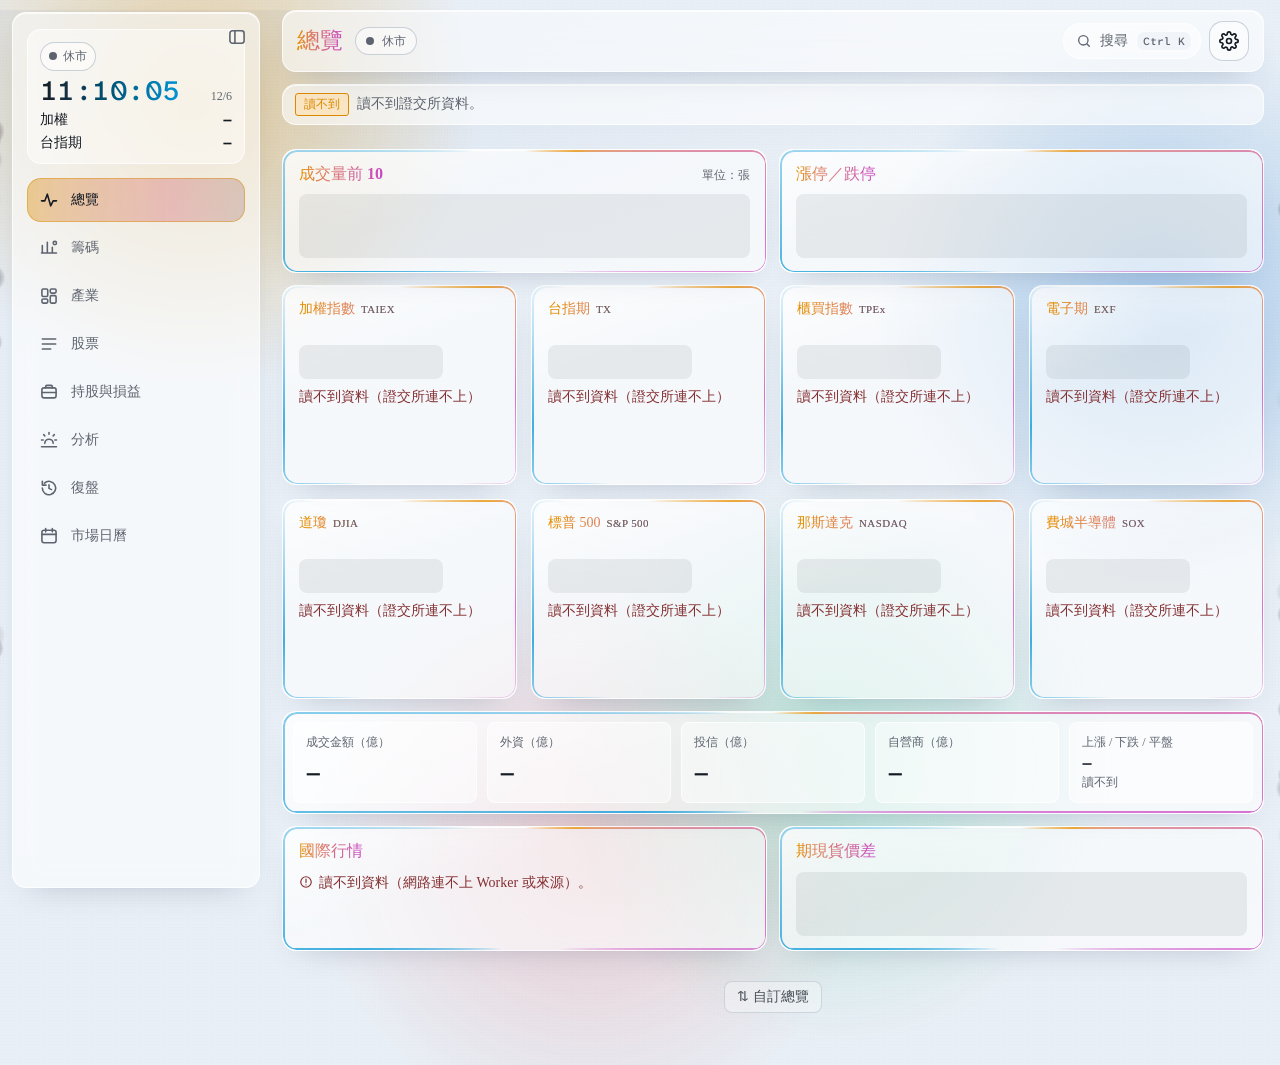
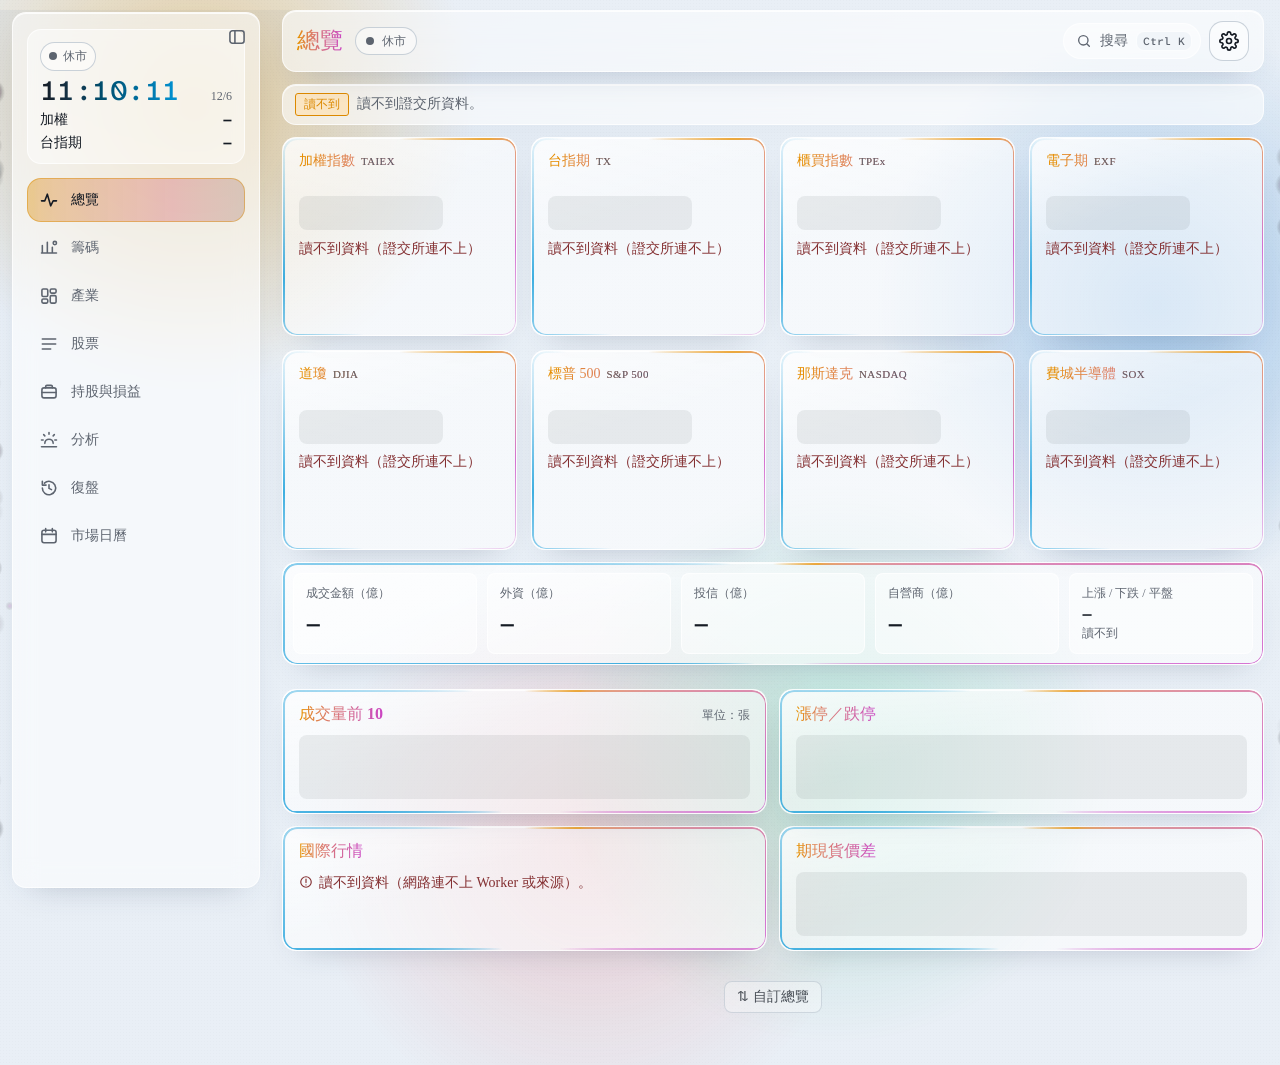
